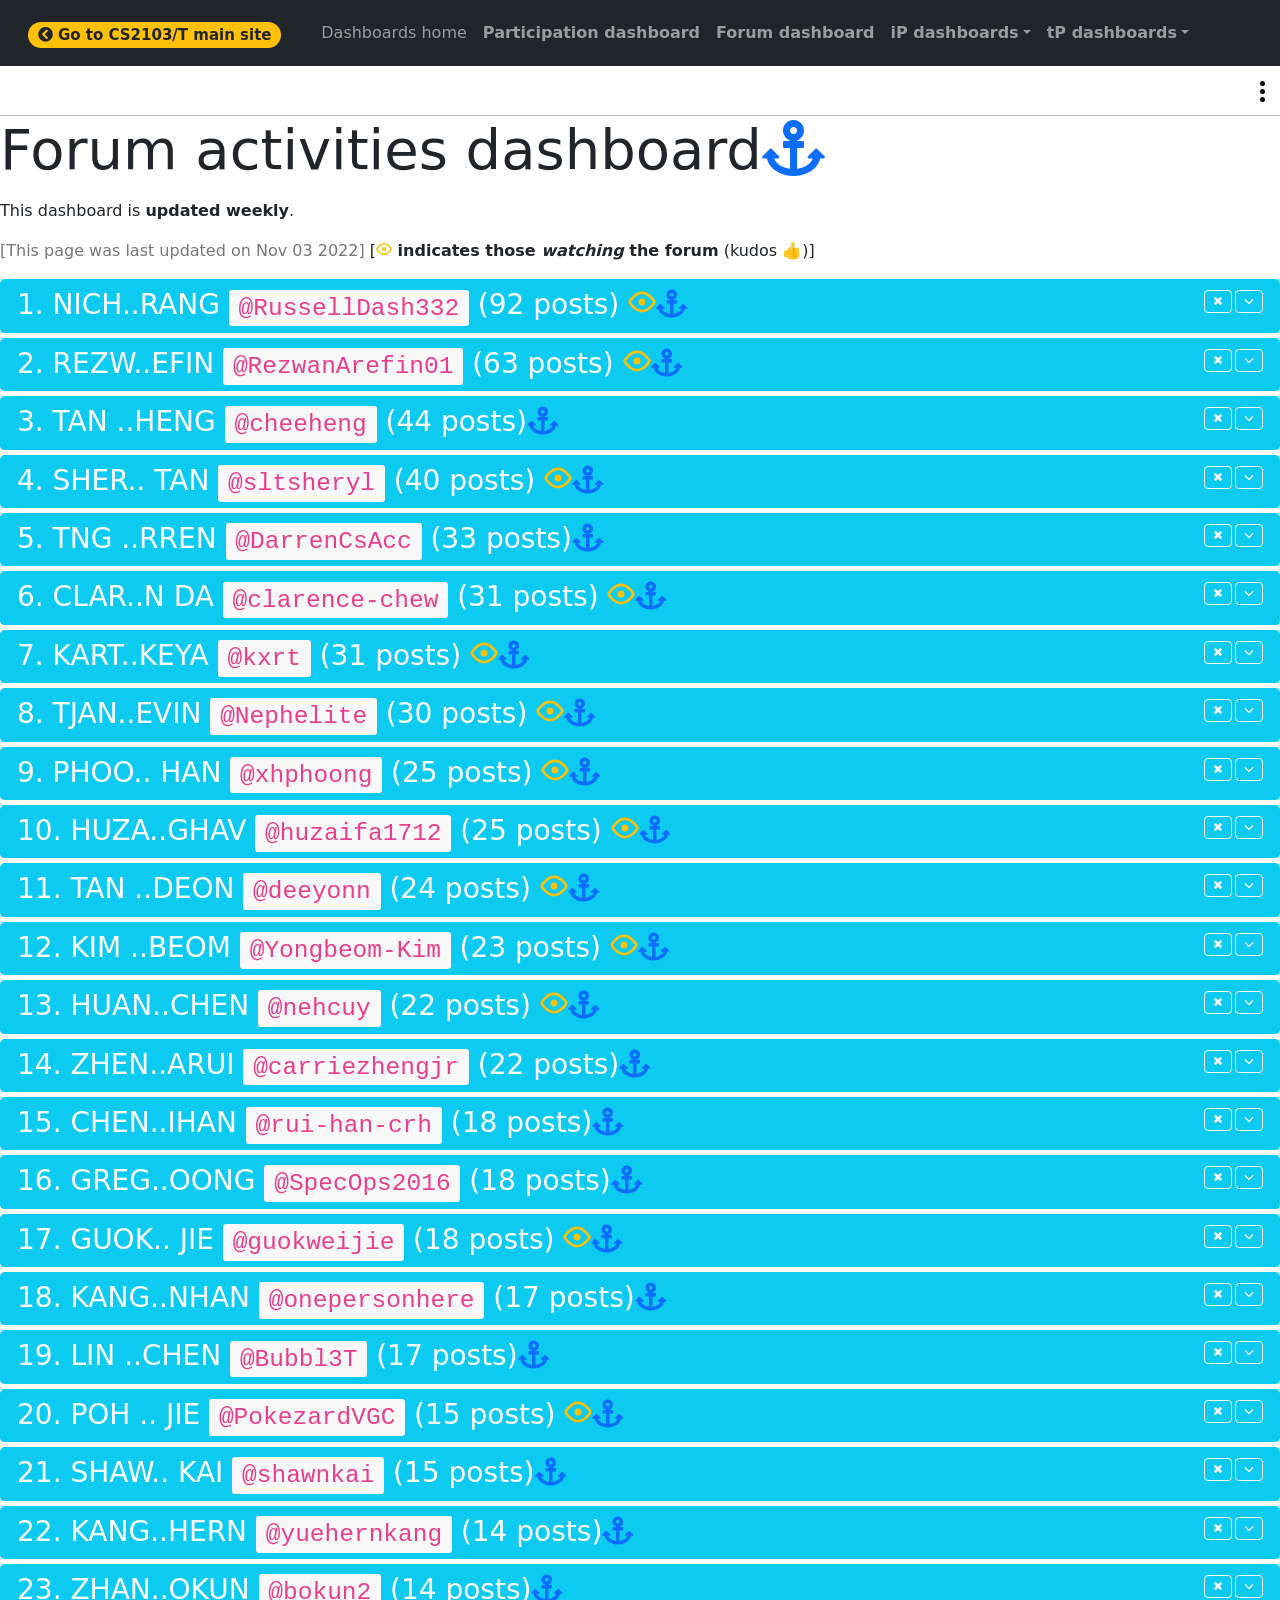
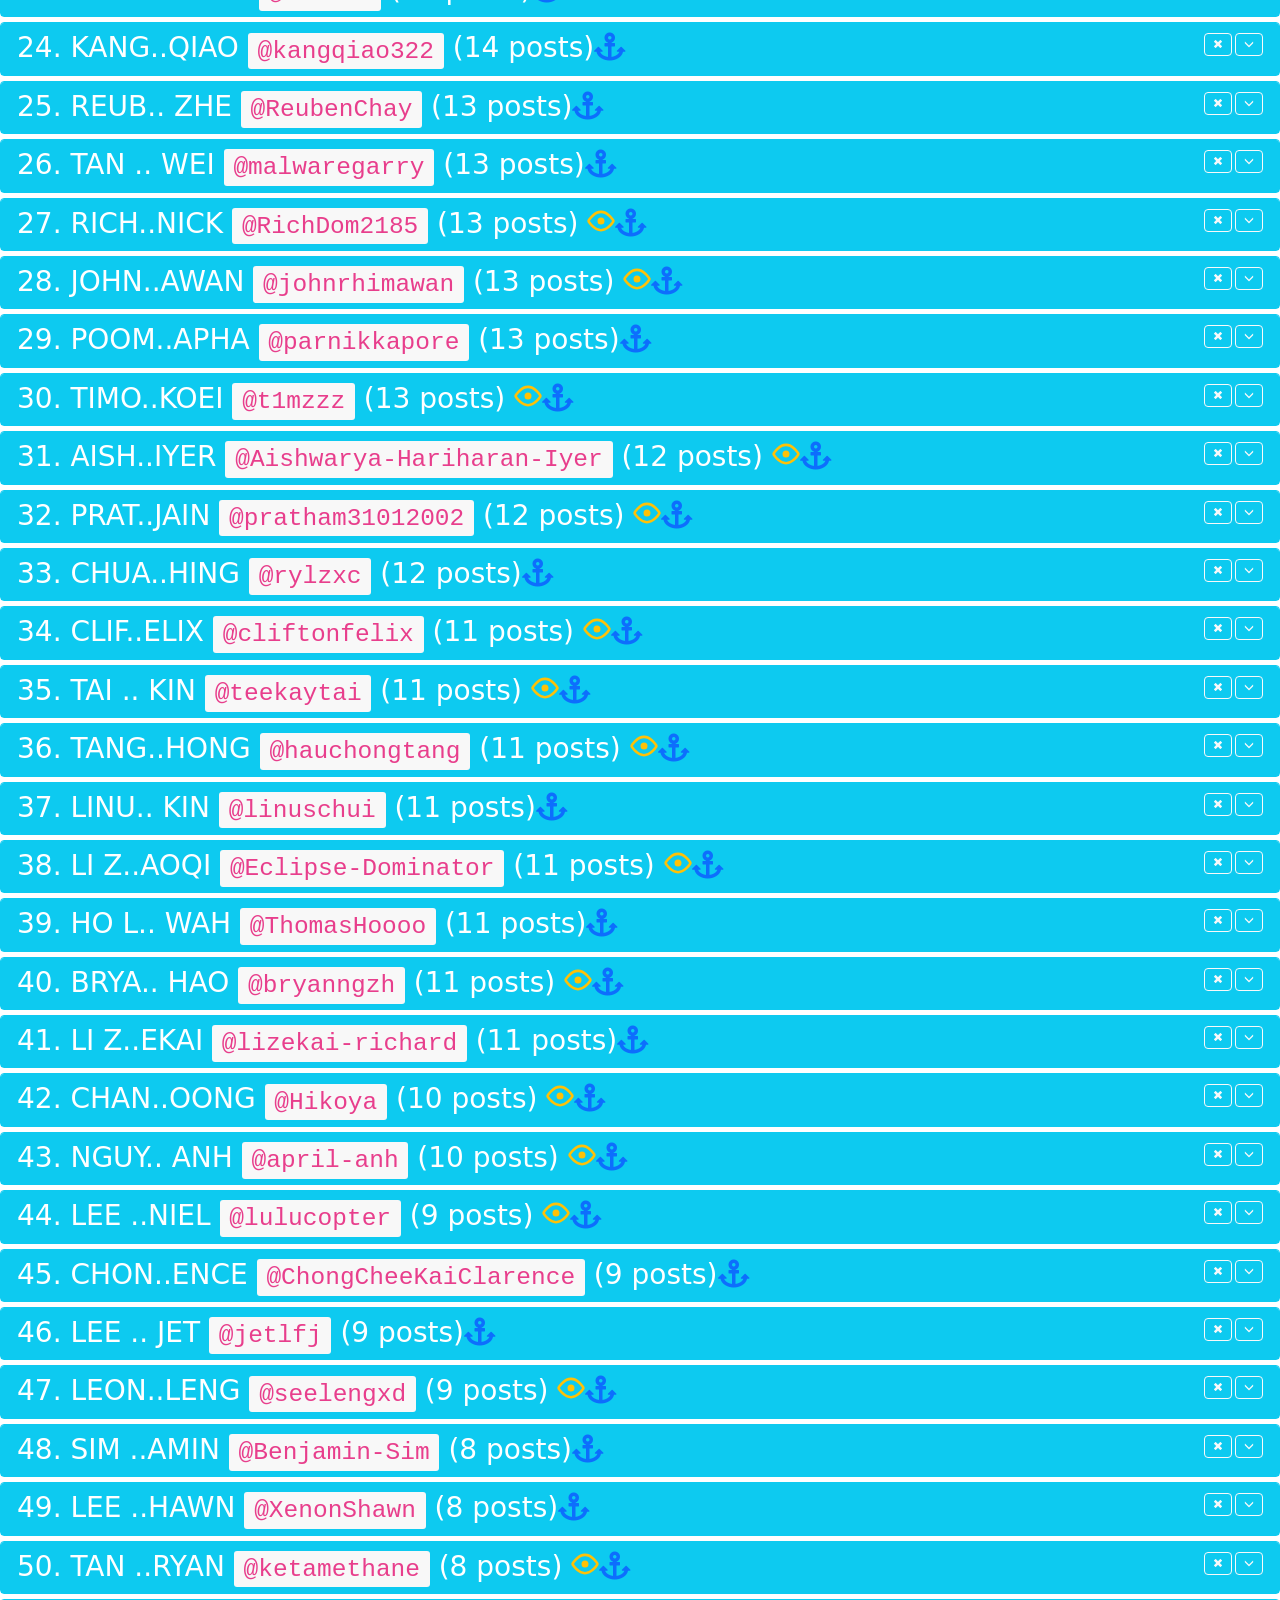
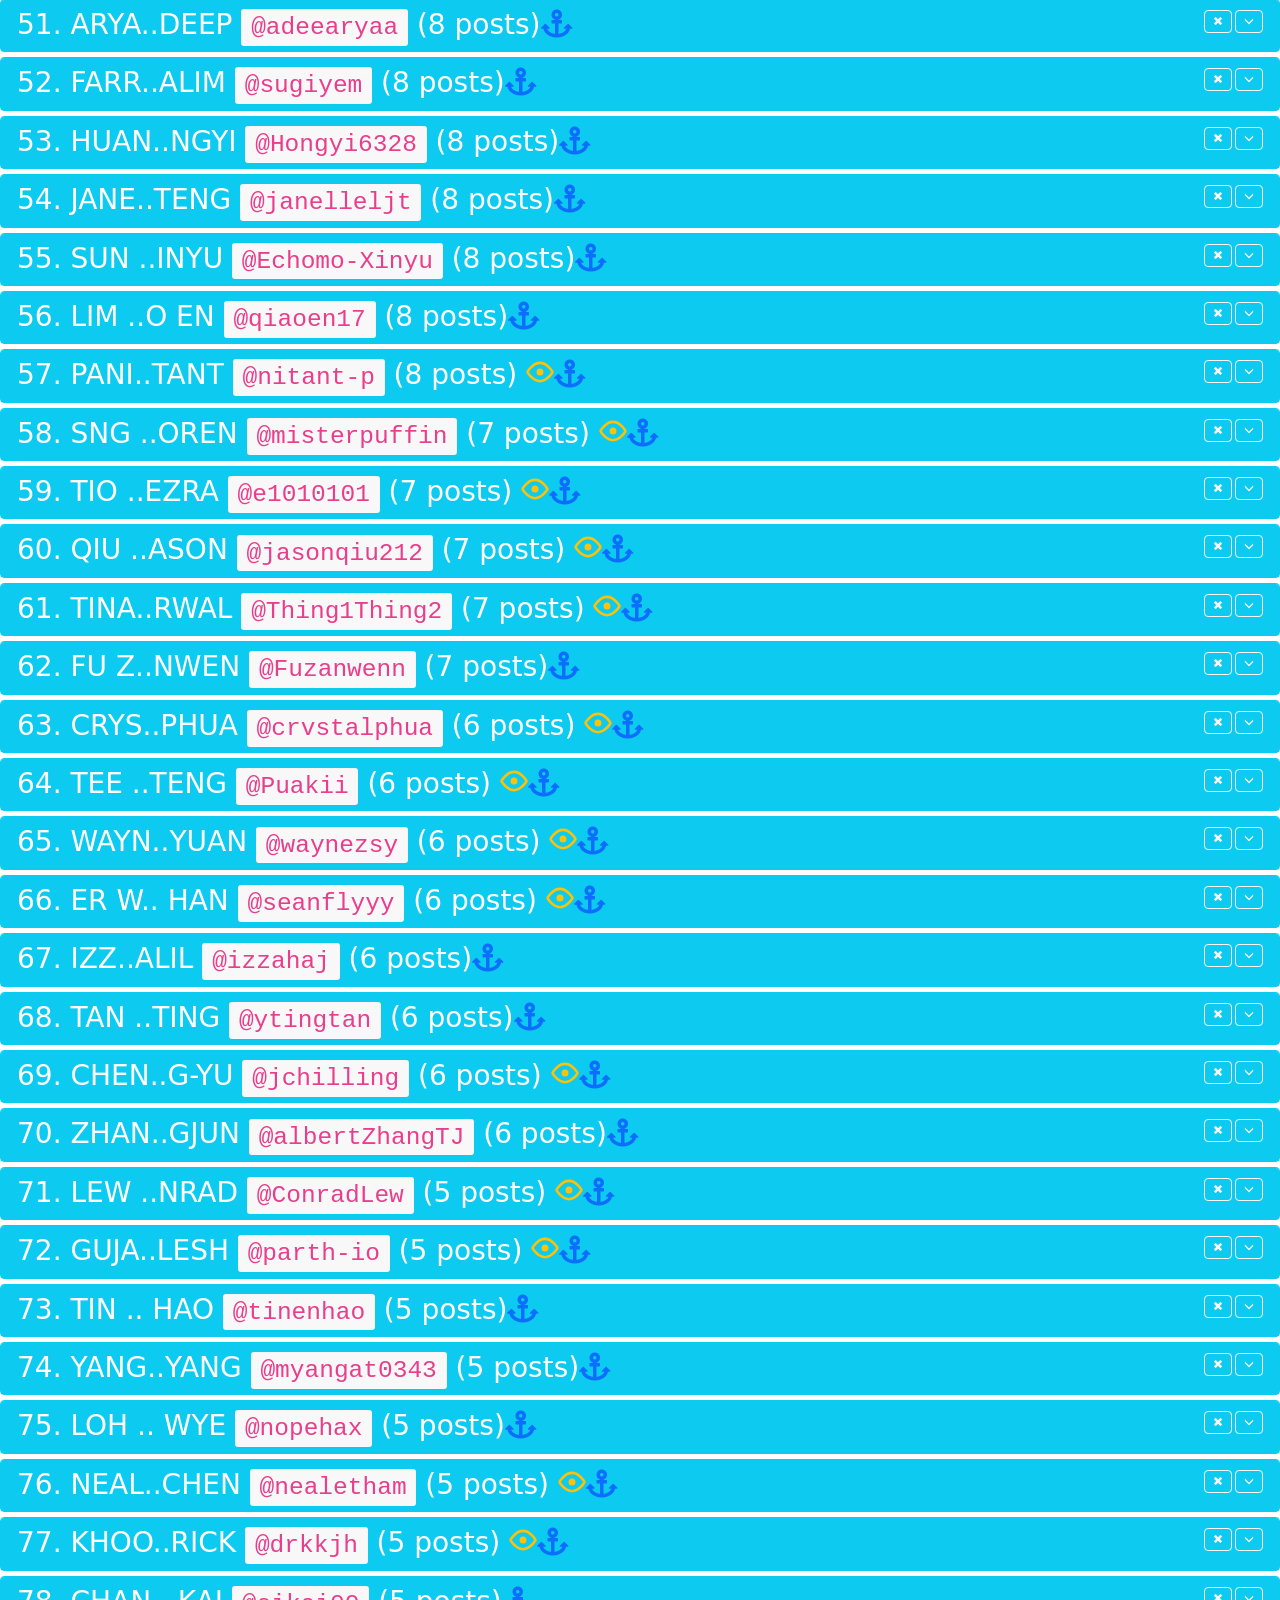
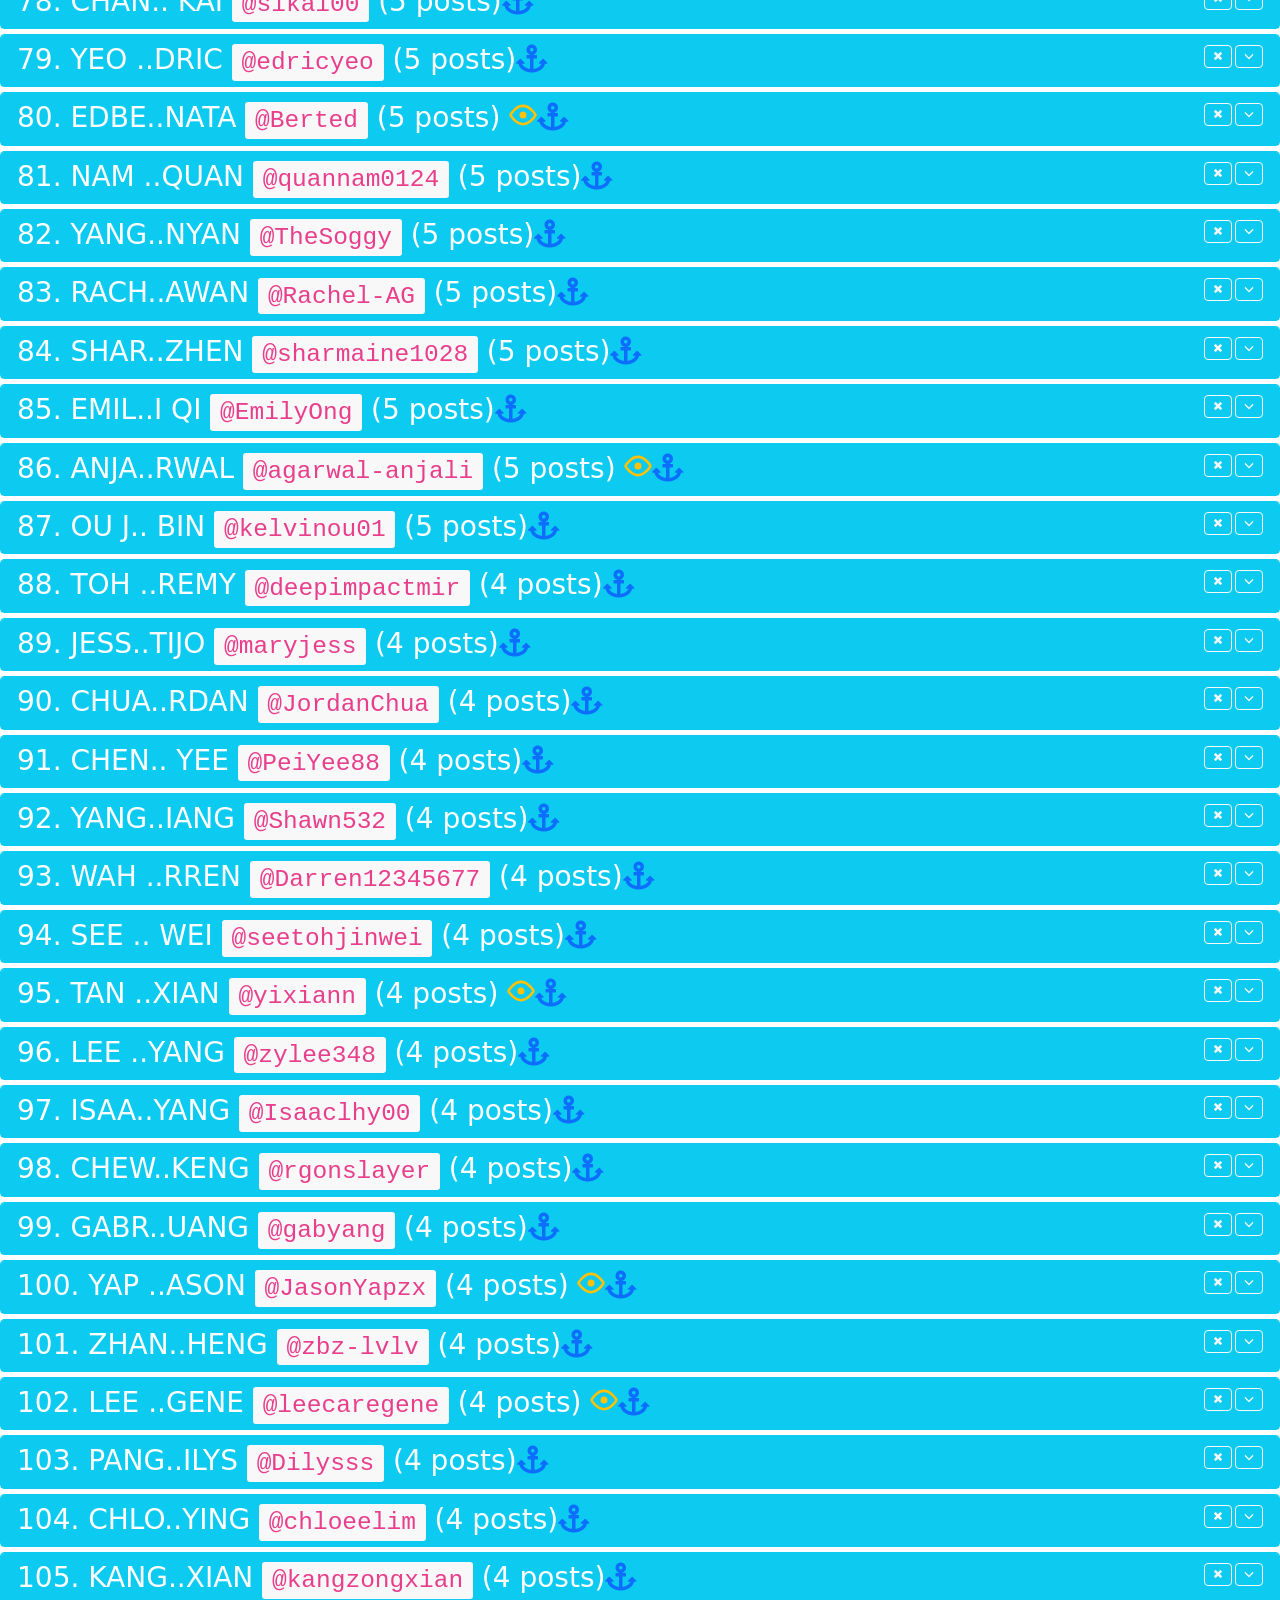
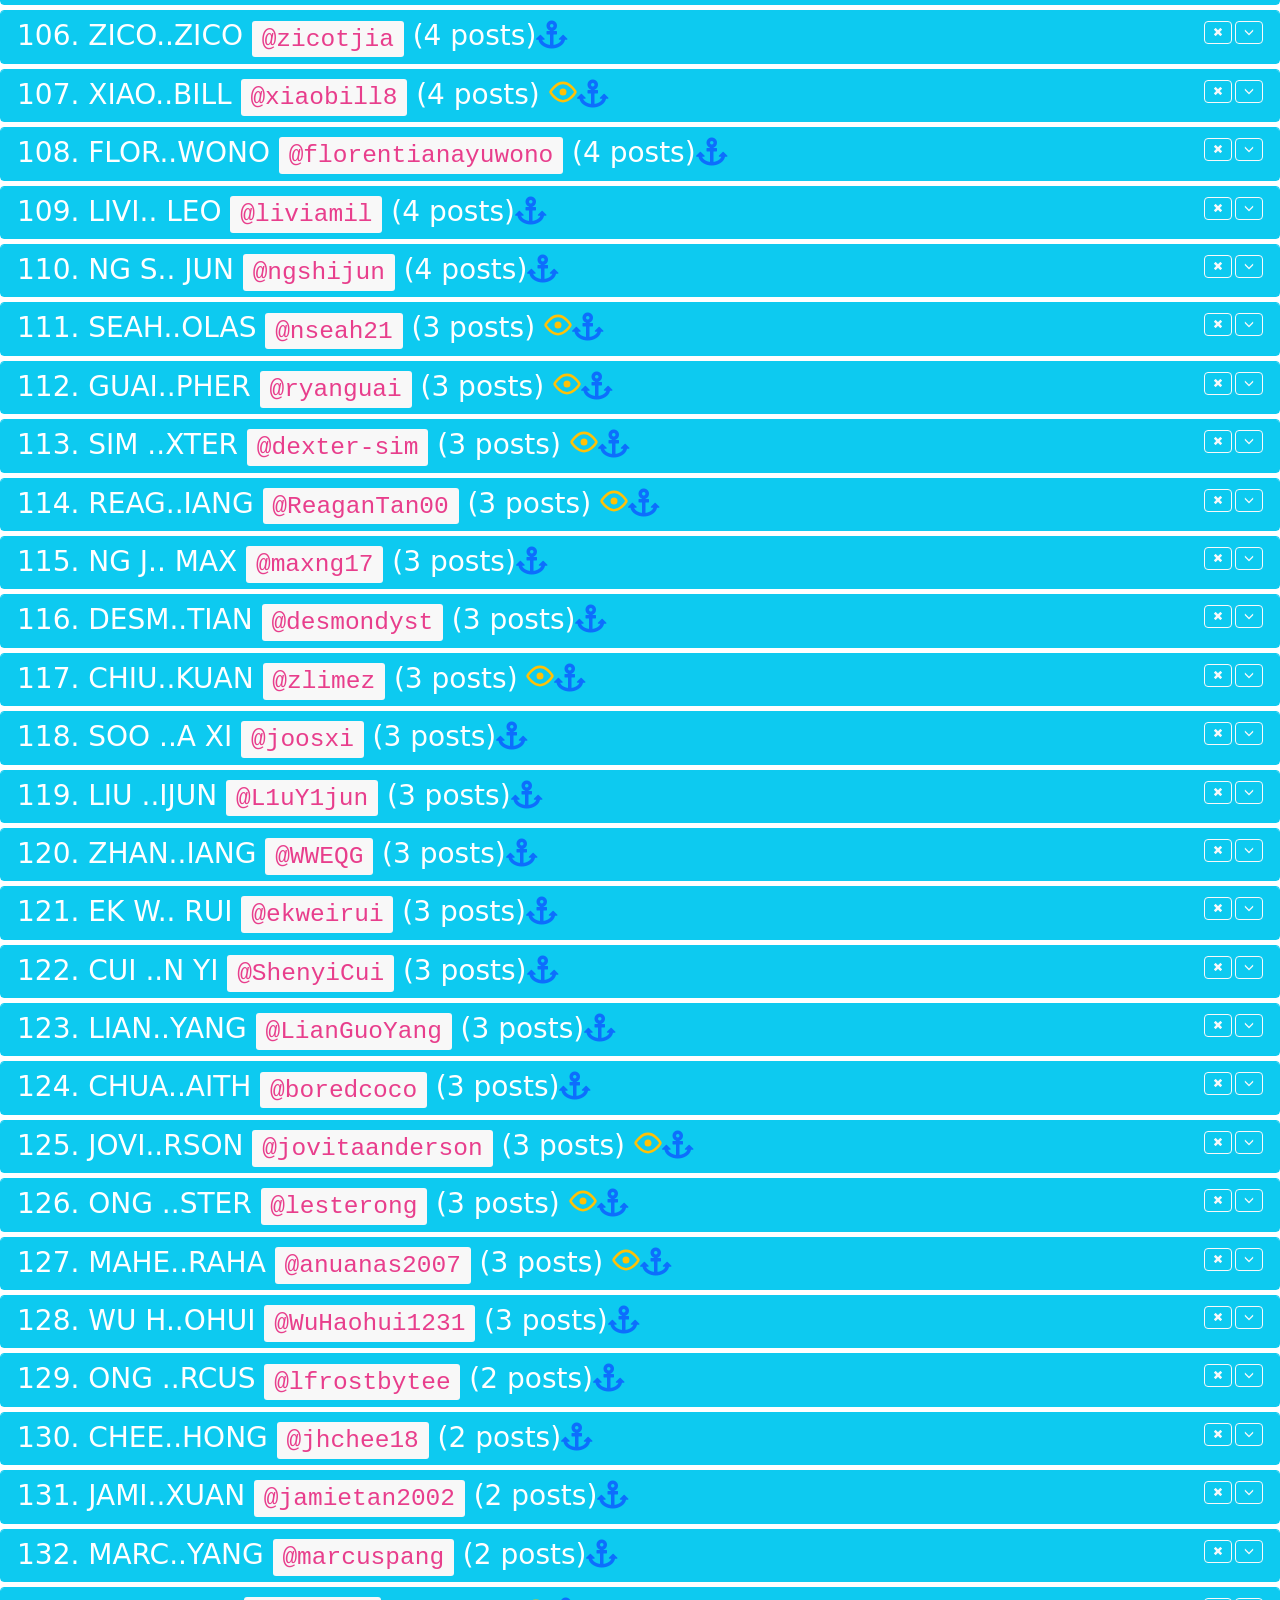
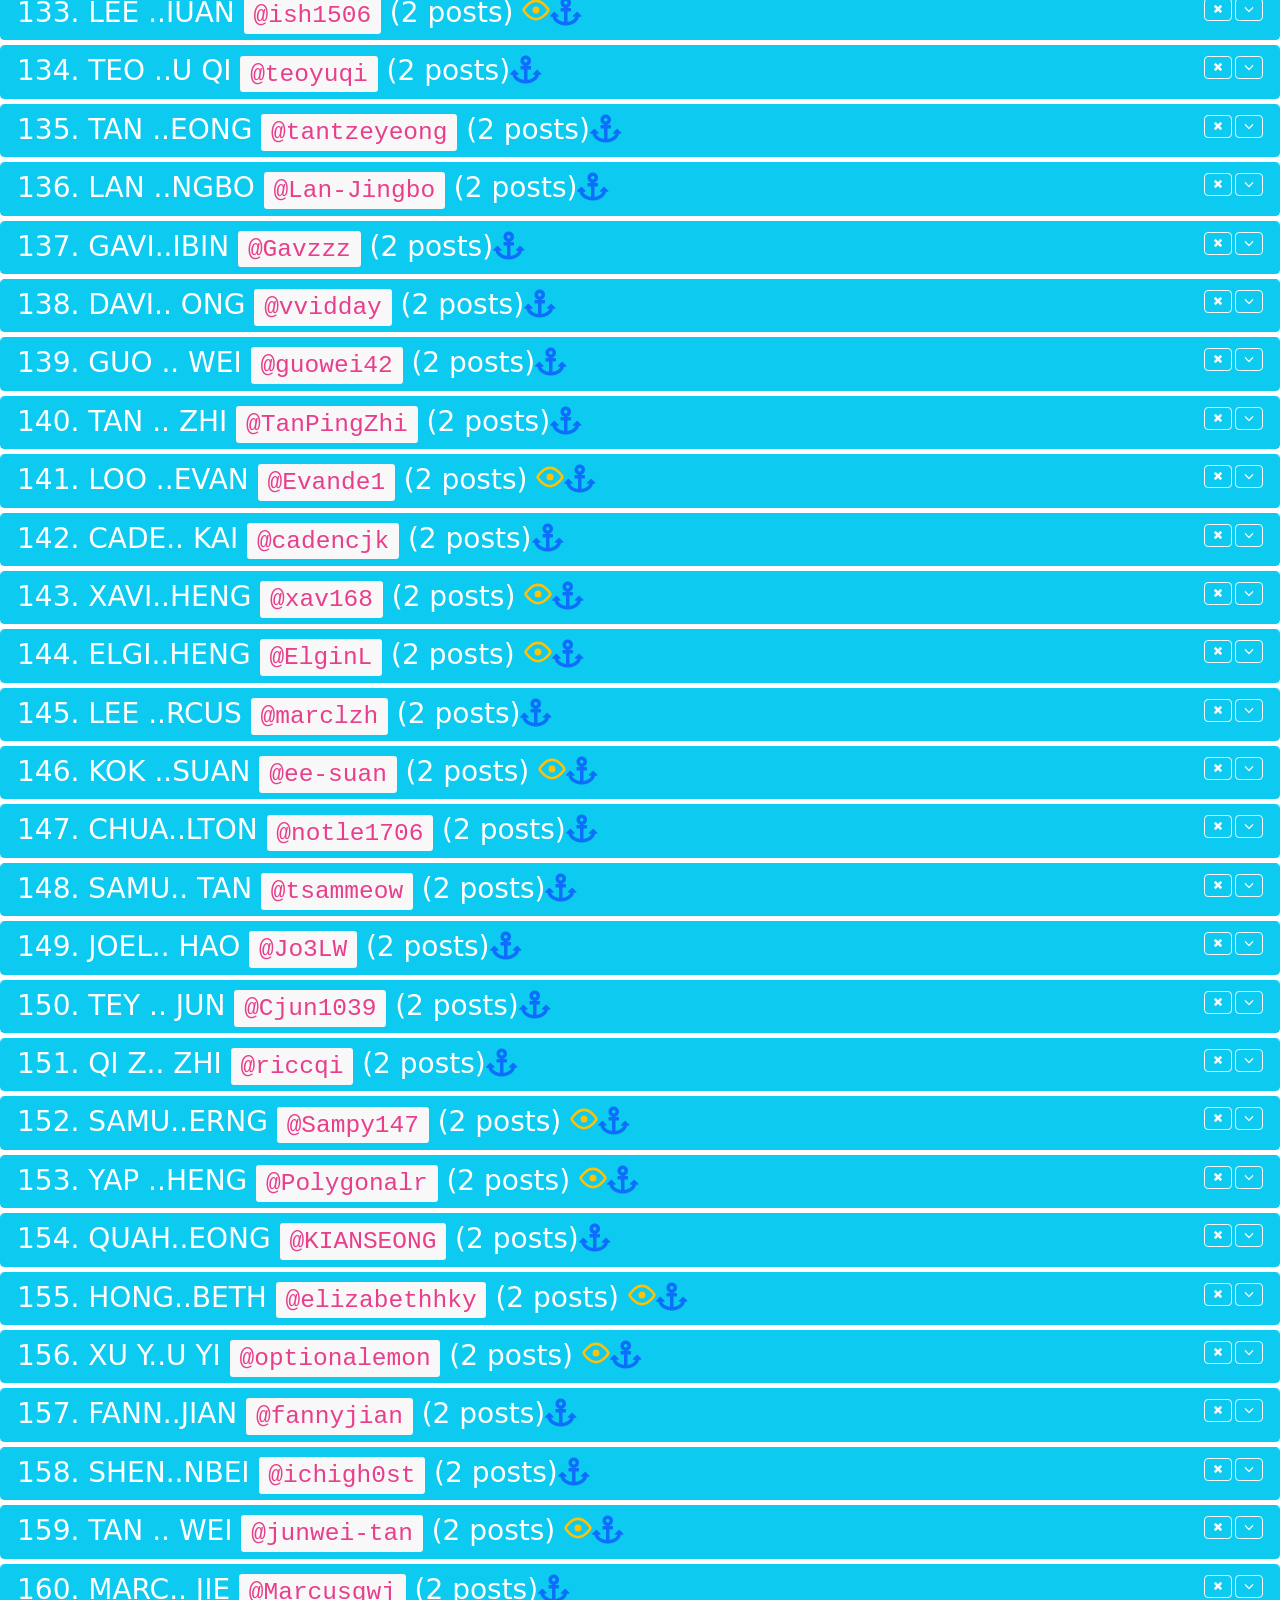
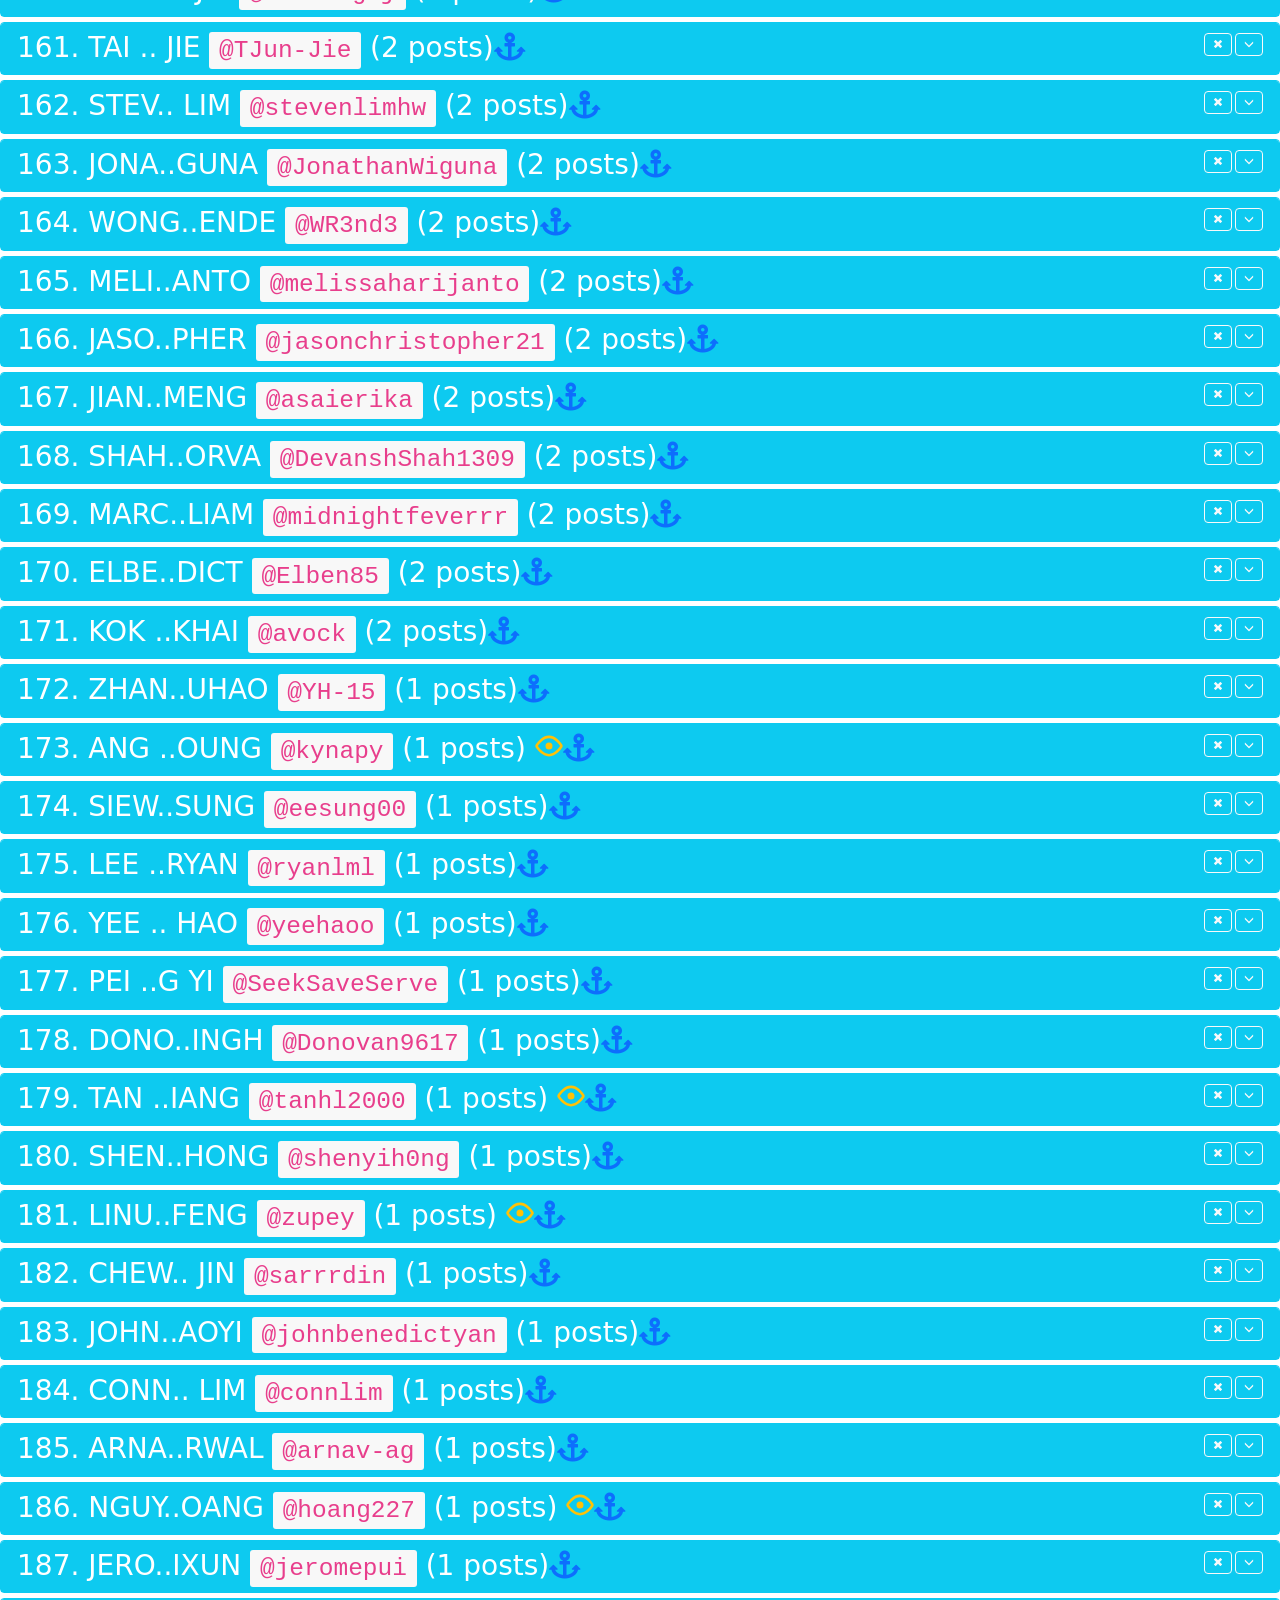
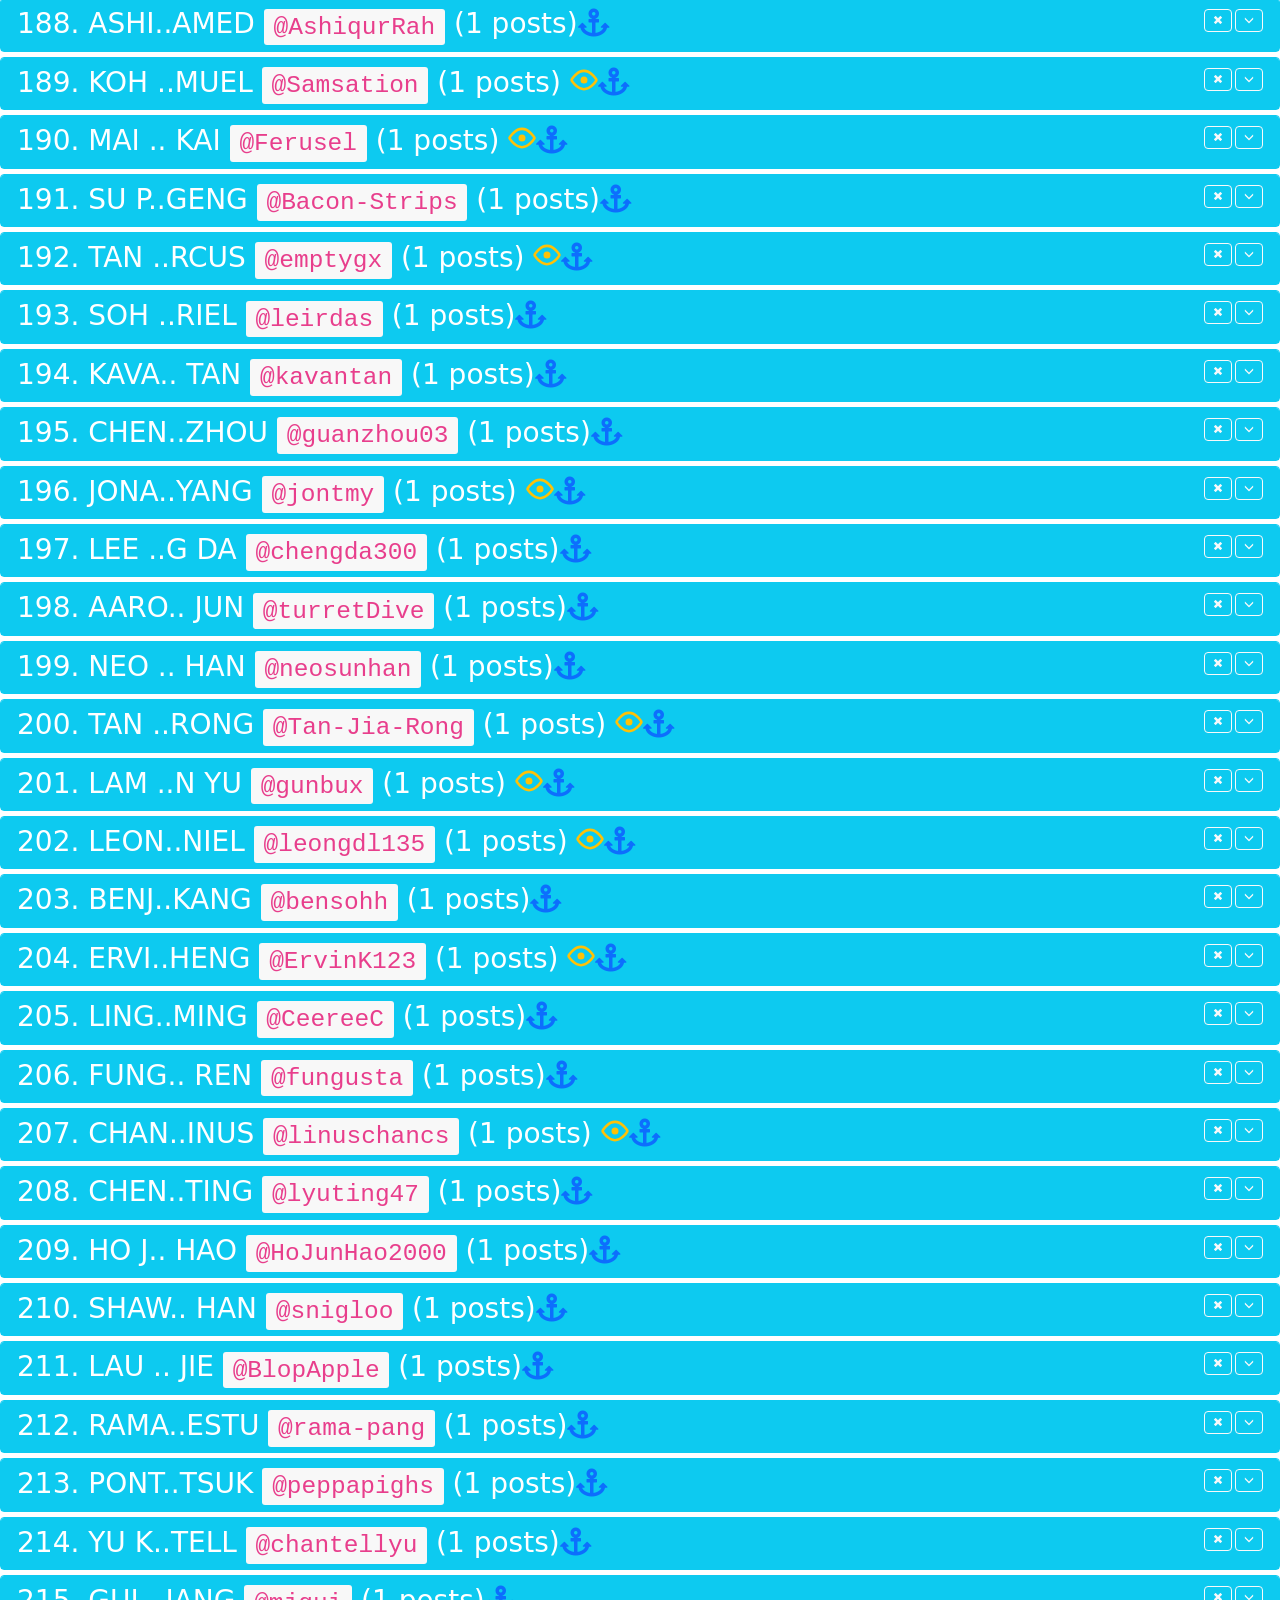
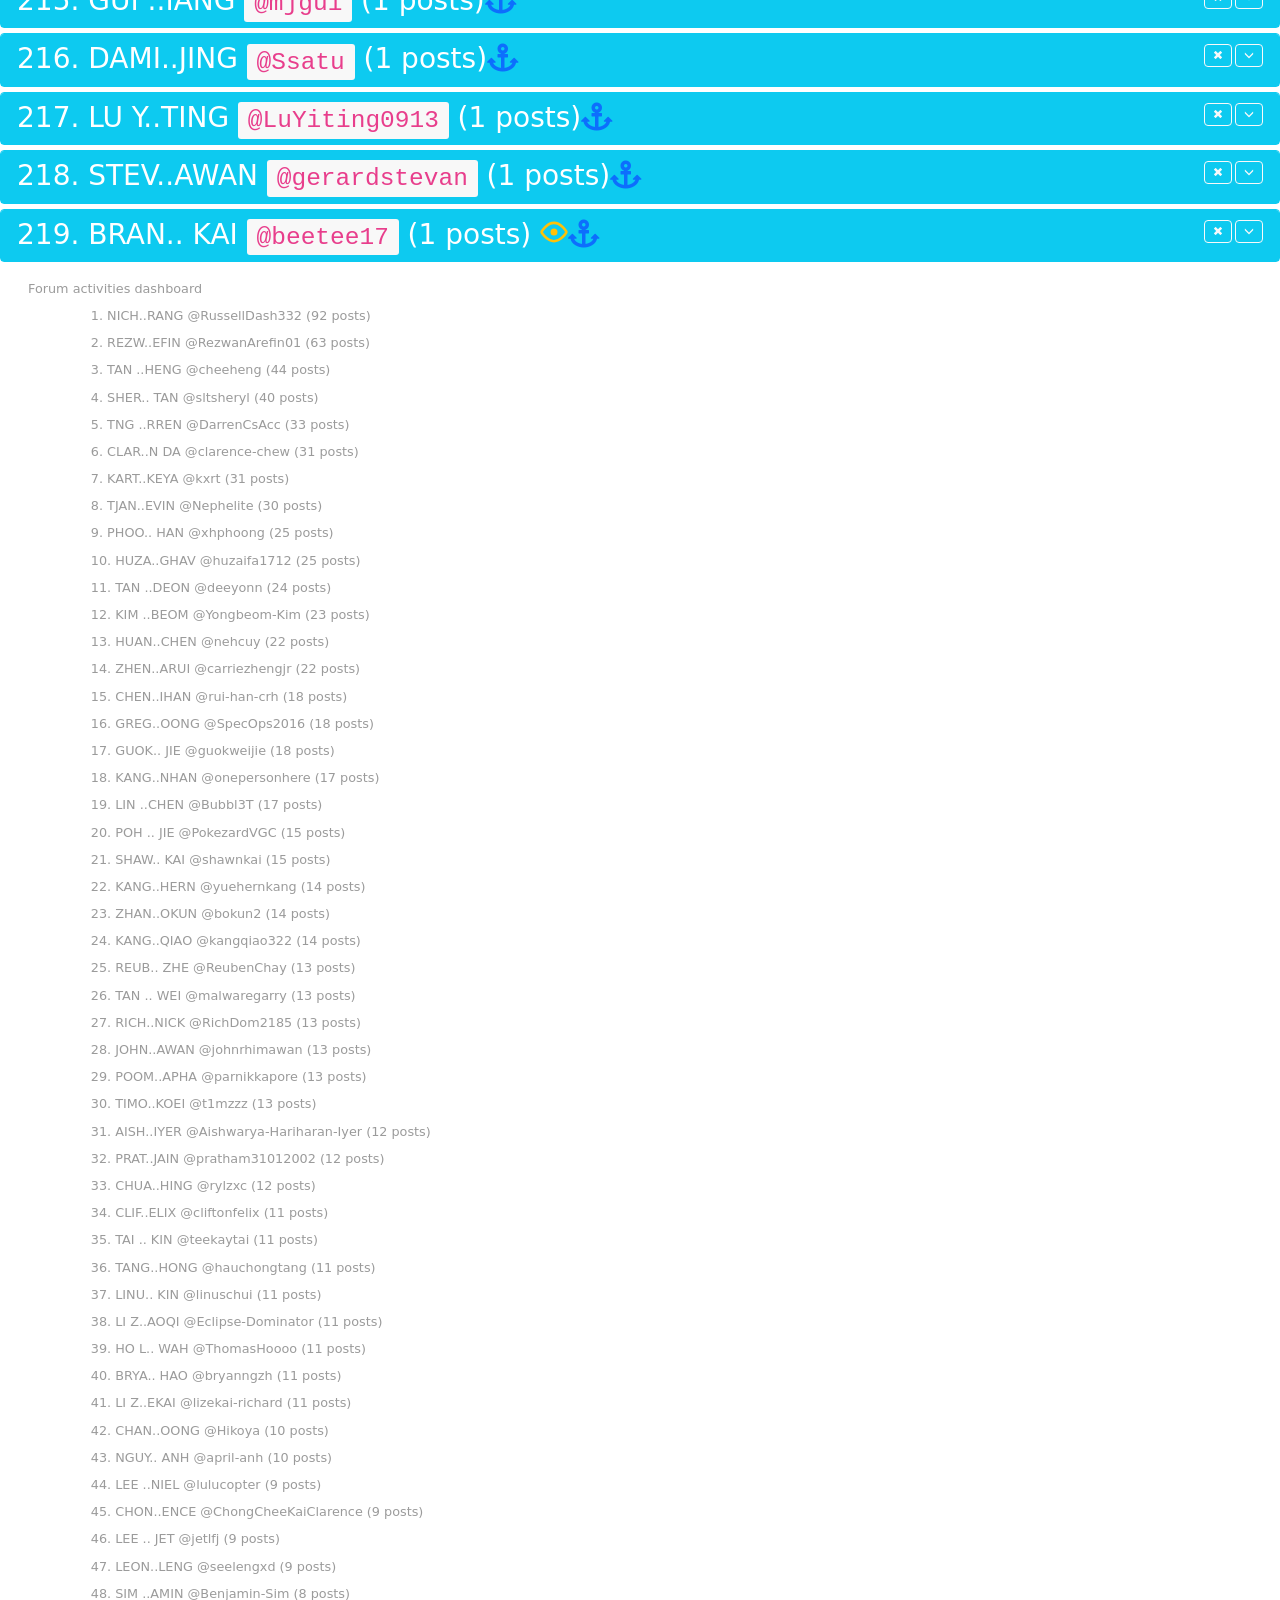
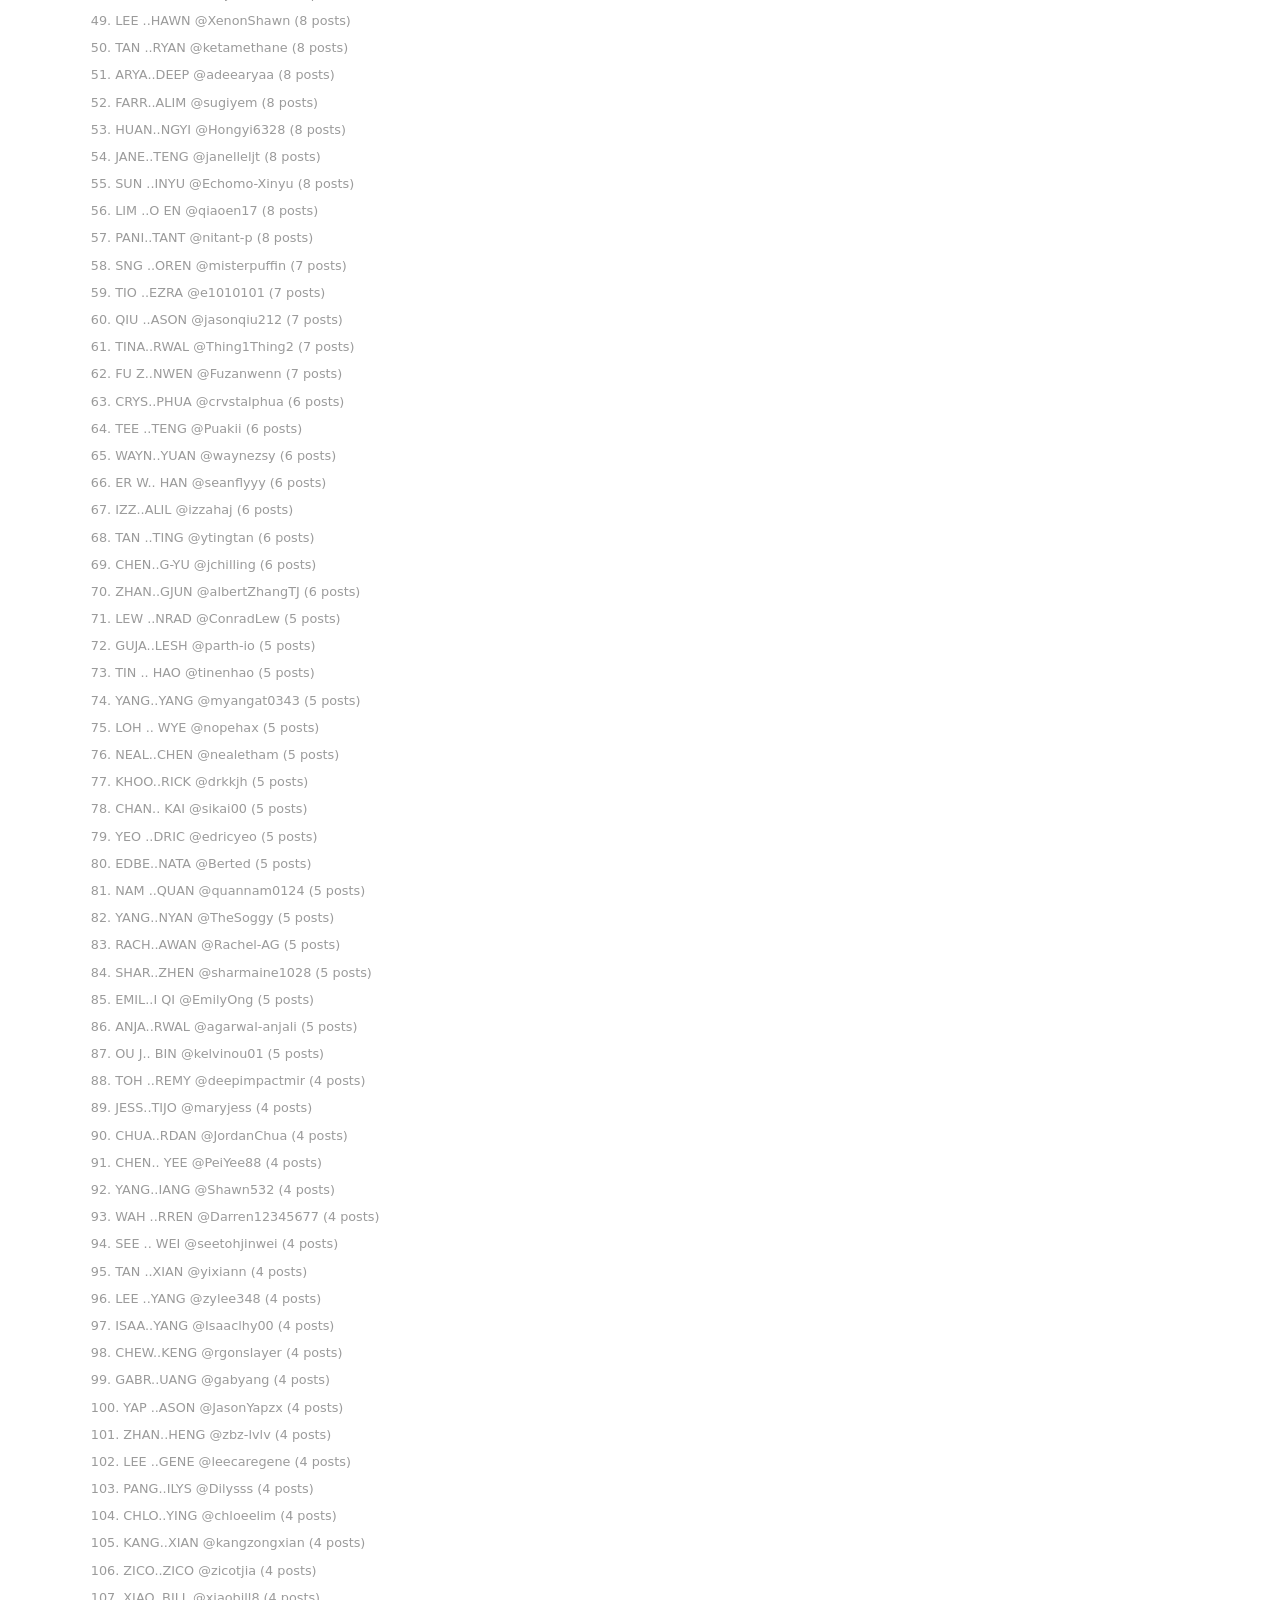
==== contents/forum-activities.html @ 2f0348f3 "Site Update. [skip ci]" ====
<!DOCTYPE html>
<html>
<head>
    <meta charset="utf-8">
    <meta http-equiv="X-UA-Compatible" content="IE=edge">
    <meta name="generator" content="MarkBind 4.0.2">
    <meta name="viewport" content="width=device-width, initial-scale=1">
    <title>CS2103 - Forum Activities Dashboard</title>
    <link rel="stylesheet" href="../markbind/css/bootstrap.min.css">
    <link rel="stylesheet" href="../markbind/fontawesome/css/all.min.css">
    <link rel="stylesheet" href="../markbind/glyphicons/css/bootstrap-glyphicons.min.css">
    <link rel="stylesheet" href="../markbind/css/octicons.css">
    <link rel="stylesheet" href="../markbind/material-icons/material-icons.css">
    <link rel="stylesheet" href="../markbind/css/codeblock-light.min.css"><link rel="stylesheet" href="../markbind/css/markbind.min.css"><script src="../markbind/js/polyfill.min.js"></script>
    <script src="../markbind/js/vue.min.js"></script>
    <script src="../markbind/js/markbind.min.js"></script>
    <script src="forum-activities.page-vue-render.js"></script>
    <script src="../markbind/js/jquery.min.js"></script><link rel="stylesheet" href="/dashboards/plugins/markbind-plugin-anchors/markbind-plugin-anchors.css"><link rel="stylesheet" href="/dashboards/plugins/markbind-plugin-tree/markbind-plugin-tree.css">
    
  <link rel="stylesheet" href="/dashboards/stylesheets/main.css">
<link rel="icon" href="/dashboards/favicon.ico"></head>
<script>
  const baseUrl = '/dashboards'
</script>
<body  data-bs-spy="scroll" data-bs-target="#mb-page-nav" data-bs-offset="100" >
<div id="app" data-server-rendered="true"><header fixed=""><div data-v-15113a2f><nav class="navbar navbar-expand-md d-print-none navbar-dark bg-dark" data-v-15113a2f><div class="container-fluid" data-v-15113a2f><div class="navbar-left" data-v-15113a2f><a href="https://nus-cs2103-ay2223s1.github.io/website" title="Home" class="navbar-brand" data-v-15113a2f><span class="badge rounded-pill bg-warning text-dark }}" data-v-15113a2f><span data-v-15113a2f><span aria-hidden="true" class="fas fa-chevron-circle-left" data-v-15113a2f></span></span> Go to CS2103/T main site</span></a></div> <div class="navbar-default" data-v-15113a2f><ul class="navbar-nav me-auto mt-2 mt-lg-0" data-v-15113a2f> <li data-v-15113a2f><a href="/dashboards/index.html" class="nav-link" data-v-15113a2f><span data-v-15113a2f>Dashboards home</span></a></li> <li tags="m--cs2103 m--cs2113 m--tic2002 m--tic4001 m--tic4002" data-v-15113a2f><a href="/dashboards/contents/participation.html" class="nav-link" data-v-15113a2f><span data-v-15113a2f><strong data-v-15113a2f>Participation dashboard</strong></span></a></li> <li tags="m--cs2103 m--cs2113 m--tic4002" data-v-15113a2f><a href="/dashboards/contents/forum-activities.html" class="nav-link" data-v-15113a2f><span data-v-15113a2f><strong data-v-15113a2f>Forum dashboard</strong></span></a></li> <li tags="m--cs2103 m--cs2113 m--tic4001 m--tic4002" class="nav-link dropdown" data-v-2e98b3f0><a role="button" data-bs-toggle="dropdown" class="dropdown-toggle" data-v-2e98b3f0><strong data-v-2e98b3f0>iP dashboards</strong></a> <ul class="dropdown-menu" data-v-2e98b3f0> <li data-v-2e98b3f0><a href="/dashboards/contents/ip-progress.html" class="dropdown-item" data-v-2e98b3f0><span data-v-2e98b3f0><span aria-hidden="true" class="fas fa-tasks" data-v-2e98b3f0></span> iP progress</span></a></li> <li data-v-2e98b3f0><a href="/dashboards/contents/ip-comments.html" class="dropdown-item" data-v-2e98b3f0><span data-v-2e98b3f0><svg version="1.1" width="16" height="16" viewBox="0 0 16 16" aria-hidden="true" class="octicon octicon-comment" data-v-2e98b3f0><path fill-rule="evenodd" d="M2.75 2.5a.25.25 0 00-.25.25v7.5c0 .138.112.25.25.25h2a.75.75 0 01.75.75v2.19l2.72-2.72a.75.75 0 01.53-.22h4.5a.25.25 0 00.25-.25v-7.5a.25.25 0 00-.25-.25H2.75zM1 2.75C1 1.784 1.784 1 2.75 1h10.5c.966 0 1.75.784 1.75 1.75v7.5A1.75 1.75 0 0113.25 12H9.06l-2.573 2.573A1.457 1.457 0 014 13.543V12H2.75A1.75 1.75 0 011 10.25v-7.5z" data-v-2e98b3f0></path></svg> iP comments</span></a></li> <li data-v-2e98b3f0><a href="https://nus-cs2103-ay2223s1.github.io/ip-dashboard/?search=&amp;sort=groupTitle&amp;sortWithin=title&amp;timeframe=commit&amp;mergegroup=&amp;groupSelect=groupByRepos&amp;breakdown=true&amp;checkedFileTypes=java~md~fxml~sh~bat~gradle~txt" target="_blank" class="dropdown-item" data-v-2e98b3f0><span data-v-2e98b3f0><span aria-hidden="true" class="fas fa-chart-area" data-v-2e98b3f0></span> iP Code</span></a></li></ul></li> <li tags="m--cs2103 m--cs2113 m--tic4001 m--tic4002" class="nav-link dropdown" data-v-2e98b3f0><a role="button" data-bs-toggle="dropdown" class="dropdown-toggle" data-v-2e98b3f0><strong data-v-2e98b3f0>tP dashboards</strong></a> <ul class="dropdown-menu" data-v-2e98b3f0> <li data-v-2e98b3f0><a href="/dashboards/contents/tp-progress.html" class="dropdown-item" data-v-2e98b3f0><span data-v-2e98b3f0><span aria-hidden="true" class="fas fa-tasks" data-v-2e98b3f0></span> tP progress</span></a></li> <li data-v-2e98b3f0><a href="/dashboards/contents/tp-comments.html" class="dropdown-item" data-v-2e98b3f0><span data-v-2e98b3f0>tP comments</span></a></li> <li data-v-2e98b3f0><a href="https://nus-cs2103-ay2223s1.github.io/tp-dashboard/?search=&amp;sort=groupTitle&amp;sortWithin=title&amp;timeframe=commit&amp;mergegroup=&amp;groupSelect=groupByRepos&amp;breakdown=true&amp;checkedFileTypes=docs~functional-code~test-code~other" target="_blank" class="dropdown-item" data-v-2e98b3f0><span data-v-2e98b3f0><span aria-hidden="true" class="fas fa-chart-area" data-v-2e98b3f0></span> tP Code</span></a></li></ul></li></ul></div> <!----></div></nav> <div class="lower-navbar-container" style="display:none;" data-v-15113a2f><!----> <!----></div></div></header> <div id="flex-body"><div id="content-wrapper" class="fixed-header-padding"><h1 id="forum-activities-dashboard" class="display-4"><span id="forum-activities-dashboard" class="anchor"></span>Forum activities dashboard<a href="#forum-activities-dashboard" onclick="event.stopPropagation()" class="fa fa-anchor"></a></h1> <p>This dashboard is <strong>updated weekly</strong>.</p> <div><p><span class="dimmed">[This page was last updated on Nov 03 2022]</span> [<strong><span class="text-warning"><svg version="1.1" width="16" height="16" viewBox="0 0 16 16" aria-hidden="true" class="octicon octicon-eye"><path fill-rule="evenodd" d="M1.679 7.932c.412-.621 1.242-1.75 2.366-2.717C5.175 4.242 6.527 3.5 8 3.5c1.473 0 2.824.742 3.955 1.715 1.124.967 1.954 2.096 2.366 2.717a.119.119 0 010 .136c-.412.621-1.242 1.75-2.366 2.717C10.825 11.758 9.473 12.5 8 12.5c-1.473 0-2.824-.742-3.955-1.715C2.92 9.818 2.09 8.69 1.679 8.068a.119.119 0 010-.136zM8 2c-1.981 0-3.67.992-4.933 2.078C1.797 5.169.88 6.423.43 7.1a1.619 1.619 0 000 1.798c.45.678 1.367 1.932 2.637 3.024C4.329 13.008 6.019 14 8 14c1.981 0 3.67-.992 4.933-2.078 1.27-1.091 2.187-2.345 2.637-3.023a1.619 1.619 0 000-1.798c-.45-.678-1.367-1.932-2.637-3.023C11.671 2.992 9.981 2 8 2zm0 8a2 2 0 100-4 2 2 0 000 4z"></path></svg></span> indicates those <em>watching</em> the forum</strong> (kudos 👍)]</p> <div collapsed="" class="card-container" data-v-5681bde8><span id="1-nich-rang-russelldash332-92-posts" class="anchor" data-v-5681bde8></span> <div class="card expandable-card border-info" data-v-5681bde8><div class="card-header header-toggle bg-info border-info" data-v-5681bde8><div class="caret-wrapper" data-v-5681bde8><!----></div> <div class="header-wrapper card-title bg-info text-white" data-v-5681bde8><h3 id="1-nich-rang-russelldash332-92-posts" data-v-5681bde8><span id="1-nich-rang-russelldash332-92-posts" class="anchor" data-v-5681bde8></span>1. NICH..RANG <code class="hljs inline no-lang" data-v-5681bde8>@RussellDash332</code> (92 posts) <span class="text-warning" data-v-5681bde8><svg version="1.1" width="16" height="16" viewBox="0 0 16 16" aria-hidden="true" class="octicon octicon-eye" data-v-5681bde8><path fill-rule="evenodd" d="M1.679 7.932c.412-.621 1.242-1.75 2.366-2.717C5.175 4.242 6.527 3.5 8 3.5c1.473 0 2.824.742 3.955 1.715 1.124.967 1.954 2.096 2.366 2.717a.119.119 0 010 .136c-.412.621-1.242 1.75-2.366 2.717C10.825 11.758 9.473 12.5 8 12.5c-1.473 0-2.824-.742-3.955-1.715C2.92 9.818 2.09 8.69 1.679 8.068a.119.119 0 010-.136zM8 2c-1.981 0-3.67.992-4.933 2.078C1.797 5.169.88 6.423.43 7.1a1.619 1.619 0 000 1.798c.45.678 1.367 1.932 2.637 3.024C4.329 13.008 6.019 14 8 14c1.981 0 3.67-.992 4.933-2.078 1.27-1.091 2.187-2.345 2.637-3.023a1.619 1.619 0 000-1.798c-.45-.678-1.367-1.932-2.637-3.023C11.671 2.992 9.981 2 8 2zm0 8a2 2 0 100-4 2 2 0 000 4z" data-v-5681bde8></path></svg></span><a href="#1-nich-rang-russelldash332-92-posts" onclick="event.stopPropagation()" class="fa fa-anchor" data-v-5681bde8></a></h3></div> <div class="button-wrapper" data-v-5681bde8><button type="button" class="collapse-button btn btn-outline-light" data-v-5681bde8><span aria-hidden="true" class="collapse-icon glyphicon glyphicon-menu-down"></span></button> <button type="button" class="close-button btn btn-outline-light" data-v-5681bde8><span aria-hidden="true" class="glyphicon glyphicon-remove" data-v-5681bde8></span></button> <button type="button" class="popup-button btn btn-outline-light" style="display:none;" data-v-5681bde8><span aria-hidden="true" class="glyphicon glyphicon-new-window" data-v-5681bde8></span></button></div></div> <div class="card-collapse" data-v-5681bde8><!----> <hr style="display:none;" data-v-5681bde8></div> <!----></div></div> <div collapsed="" class="card-container" data-v-5681bde8><span id="2-rezw-efin-rezwanarefin01-63-posts" class="anchor" data-v-5681bde8></span> <div class="card expandable-card border-info" data-v-5681bde8><div class="card-header header-toggle bg-info border-info" data-v-5681bde8><div class="caret-wrapper" data-v-5681bde8><!----></div> <div class="header-wrapper card-title bg-info text-white" data-v-5681bde8><h3 id="2-rezw-efin-rezwanarefin01-63-posts" data-v-5681bde8><span id="2-rezw-efin-rezwanarefin01-63-posts" class="anchor" data-v-5681bde8></span>2. REZW..EFIN <code class="hljs inline no-lang" data-v-5681bde8>@RezwanArefin01</code> (63 posts) <span class="text-warning" data-v-5681bde8><svg version="1.1" width="16" height="16" viewBox="0 0 16 16" aria-hidden="true" class="octicon octicon-eye" data-v-5681bde8><path fill-rule="evenodd" d="M1.679 7.932c.412-.621 1.242-1.75 2.366-2.717C5.175 4.242 6.527 3.5 8 3.5c1.473 0 2.824.742 3.955 1.715 1.124.967 1.954 2.096 2.366 2.717a.119.119 0 010 .136c-.412.621-1.242 1.75-2.366 2.717C10.825 11.758 9.473 12.5 8 12.5c-1.473 0-2.824-.742-3.955-1.715C2.92 9.818 2.09 8.69 1.679 8.068a.119.119 0 010-.136zM8 2c-1.981 0-3.67.992-4.933 2.078C1.797 5.169.88 6.423.43 7.1a1.619 1.619 0 000 1.798c.45.678 1.367 1.932 2.637 3.024C4.329 13.008 6.019 14 8 14c1.981 0 3.67-.992 4.933-2.078 1.27-1.091 2.187-2.345 2.637-3.023a1.619 1.619 0 000-1.798c-.45-.678-1.367-1.932-2.637-3.023C11.671 2.992 9.981 2 8 2zm0 8a2 2 0 100-4 2 2 0 000 4z" data-v-5681bde8></path></svg></span><a href="#2-rezw-efin-rezwanarefin01-63-posts" onclick="event.stopPropagation()" class="fa fa-anchor" data-v-5681bde8></a></h3></div> <div class="button-wrapper" data-v-5681bde8><button type="button" class="collapse-button btn btn-outline-light" data-v-5681bde8><span aria-hidden="true" class="collapse-icon glyphicon glyphicon-menu-down"></span></button> <button type="button" class="close-button btn btn-outline-light" data-v-5681bde8><span aria-hidden="true" class="glyphicon glyphicon-remove" data-v-5681bde8></span></button> <button type="button" class="popup-button btn btn-outline-light" style="display:none;" data-v-5681bde8><span aria-hidden="true" class="glyphicon glyphicon-new-window" data-v-5681bde8></span></button></div></div> <div class="card-collapse" data-v-5681bde8><!----> <hr style="display:none;" data-v-5681bde8></div> <!----></div></div> <div collapsed="" class="card-container" data-v-5681bde8><span id="3-tan-heng-cheeheng-44-posts" class="anchor" data-v-5681bde8></span> <div class="card expandable-card border-info" data-v-5681bde8><div class="card-header header-toggle bg-info border-info" data-v-5681bde8><div class="caret-wrapper" data-v-5681bde8><!----></div> <div class="header-wrapper card-title bg-info text-white" data-v-5681bde8><h3 id="3-tan-heng-cheeheng-44-posts" data-v-5681bde8><span id="3-tan-heng-cheeheng-44-posts" class="anchor" data-v-5681bde8></span>3. TAN ..HENG <code class="hljs inline no-lang" data-v-5681bde8>@cheeheng</code> (44 posts)<a href="#3-tan-heng-cheeheng-44-posts" onclick="event.stopPropagation()" class="fa fa-anchor" data-v-5681bde8></a></h3></div> <div class="button-wrapper" data-v-5681bde8><button type="button" class="collapse-button btn btn-outline-light" data-v-5681bde8><span aria-hidden="true" class="collapse-icon glyphicon glyphicon-menu-down"></span></button> <button type="button" class="close-button btn btn-outline-light" data-v-5681bde8><span aria-hidden="true" class="glyphicon glyphicon-remove" data-v-5681bde8></span></button> <button type="button" class="popup-button btn btn-outline-light" style="display:none;" data-v-5681bde8><span aria-hidden="true" class="glyphicon glyphicon-new-window" data-v-5681bde8></span></button></div></div> <div class="card-collapse" data-v-5681bde8><!----> <hr style="display:none;" data-v-5681bde8></div> <!----></div></div> <div collapsed="" class="card-container" data-v-5681bde8><span id="4-sher-tan-sltsheryl-40-posts" class="anchor" data-v-5681bde8></span> <div class="card expandable-card border-info" data-v-5681bde8><div class="card-header header-toggle bg-info border-info" data-v-5681bde8><div class="caret-wrapper" data-v-5681bde8><!----></div> <div class="header-wrapper card-title bg-info text-white" data-v-5681bde8><h3 id="4-sher-tan-sltsheryl-40-posts" data-v-5681bde8><span id="4-sher-tan-sltsheryl-40-posts" class="anchor" data-v-5681bde8></span>4. SHER.. TAN <code class="hljs inline no-lang" data-v-5681bde8>@sltsheryl</code> (40 posts) <span class="text-warning" data-v-5681bde8><svg version="1.1" width="16" height="16" viewBox="0 0 16 16" aria-hidden="true" class="octicon octicon-eye" data-v-5681bde8><path fill-rule="evenodd" d="M1.679 7.932c.412-.621 1.242-1.75 2.366-2.717C5.175 4.242 6.527 3.5 8 3.5c1.473 0 2.824.742 3.955 1.715 1.124.967 1.954 2.096 2.366 2.717a.119.119 0 010 .136c-.412.621-1.242 1.75-2.366 2.717C10.825 11.758 9.473 12.5 8 12.5c-1.473 0-2.824-.742-3.955-1.715C2.92 9.818 2.09 8.69 1.679 8.068a.119.119 0 010-.136zM8 2c-1.981 0-3.67.992-4.933 2.078C1.797 5.169.88 6.423.43 7.1a1.619 1.619 0 000 1.798c.45.678 1.367 1.932 2.637 3.024C4.329 13.008 6.019 14 8 14c1.981 0 3.67-.992 4.933-2.078 1.27-1.091 2.187-2.345 2.637-3.023a1.619 1.619 0 000-1.798c-.45-.678-1.367-1.932-2.637-3.023C11.671 2.992 9.981 2 8 2zm0 8a2 2 0 100-4 2 2 0 000 4z" data-v-5681bde8></path></svg></span><a href="#4-sher-tan-sltsheryl-40-posts" onclick="event.stopPropagation()" class="fa fa-anchor" data-v-5681bde8></a></h3></div> <div class="button-wrapper" data-v-5681bde8><button type="button" class="collapse-button btn btn-outline-light" data-v-5681bde8><span aria-hidden="true" class="collapse-icon glyphicon glyphicon-menu-down"></span></button> <button type="button" class="close-button btn btn-outline-light" data-v-5681bde8><span aria-hidden="true" class="glyphicon glyphicon-remove" data-v-5681bde8></span></button> <button type="button" class="popup-button btn btn-outline-light" style="display:none;" data-v-5681bde8><span aria-hidden="true" class="glyphicon glyphicon-new-window" data-v-5681bde8></span></button></div></div> <div class="card-collapse" data-v-5681bde8><!----> <hr style="display:none;" data-v-5681bde8></div> <!----></div></div> <div collapsed="" class="card-container" data-v-5681bde8><span id="5-tng-rren-darrencsacc-33-posts" class="anchor" data-v-5681bde8></span> <div class="card expandable-card border-info" data-v-5681bde8><div class="card-header header-toggle bg-info border-info" data-v-5681bde8><div class="caret-wrapper" data-v-5681bde8><!----></div> <div class="header-wrapper card-title bg-info text-white" data-v-5681bde8><h3 id="5-tng-rren-darrencsacc-33-posts" data-v-5681bde8><span id="5-tng-rren-darrencsacc-33-posts" class="anchor" data-v-5681bde8></span>5. TNG ..RREN <code class="hljs inline no-lang" data-v-5681bde8>@DarrenCsAcc</code> (33 posts)<a href="#5-tng-rren-darrencsacc-33-posts" onclick="event.stopPropagation()" class="fa fa-anchor" data-v-5681bde8></a></h3></div> <div class="button-wrapper" data-v-5681bde8><button type="button" class="collapse-button btn btn-outline-light" data-v-5681bde8><span aria-hidden="true" class="collapse-icon glyphicon glyphicon-menu-down"></span></button> <button type="button" class="close-button btn btn-outline-light" data-v-5681bde8><span aria-hidden="true" class="glyphicon glyphicon-remove" data-v-5681bde8></span></button> <button type="button" class="popup-button btn btn-outline-light" style="display:none;" data-v-5681bde8><span aria-hidden="true" class="glyphicon glyphicon-new-window" data-v-5681bde8></span></button></div></div> <div class="card-collapse" data-v-5681bde8><!----> <hr style="display:none;" data-v-5681bde8></div> <!----></div></div> <div collapsed="" class="card-container" data-v-5681bde8><span id="6-clar-n-da-clarence-chew-31-posts" class="anchor" data-v-5681bde8></span> <div class="card expandable-card border-info" data-v-5681bde8><div class="card-header header-toggle bg-info border-info" data-v-5681bde8><div class="caret-wrapper" data-v-5681bde8><!----></div> <div class="header-wrapper card-title bg-info text-white" data-v-5681bde8><h3 id="6-clar-n-da-clarence-chew-31-posts" data-v-5681bde8><span id="6-clar-n-da-clarence-chew-31-posts" class="anchor" data-v-5681bde8></span>6. CLAR..N DA <code class="hljs inline no-lang" data-v-5681bde8>@clarence-chew</code> (31 posts) <span class="text-warning" data-v-5681bde8><svg version="1.1" width="16" height="16" viewBox="0 0 16 16" aria-hidden="true" class="octicon octicon-eye" data-v-5681bde8><path fill-rule="evenodd" d="M1.679 7.932c.412-.621 1.242-1.75 2.366-2.717C5.175 4.242 6.527 3.5 8 3.5c1.473 0 2.824.742 3.955 1.715 1.124.967 1.954 2.096 2.366 2.717a.119.119 0 010 .136c-.412.621-1.242 1.75-2.366 2.717C10.825 11.758 9.473 12.5 8 12.5c-1.473 0-2.824-.742-3.955-1.715C2.92 9.818 2.09 8.69 1.679 8.068a.119.119 0 010-.136zM8 2c-1.981 0-3.67.992-4.933 2.078C1.797 5.169.88 6.423.43 7.1a1.619 1.619 0 000 1.798c.45.678 1.367 1.932 2.637 3.024C4.329 13.008 6.019 14 8 14c1.981 0 3.67-.992 4.933-2.078 1.27-1.091 2.187-2.345 2.637-3.023a1.619 1.619 0 000-1.798c-.45-.678-1.367-1.932-2.637-3.023C11.671 2.992 9.981 2 8 2zm0 8a2 2 0 100-4 2 2 0 000 4z" data-v-5681bde8></path></svg></span><a href="#6-clar-n-da-clarence-chew-31-posts" onclick="event.stopPropagation()" class="fa fa-anchor" data-v-5681bde8></a></h3></div> <div class="button-wrapper" data-v-5681bde8><button type="button" class="collapse-button btn btn-outline-light" data-v-5681bde8><span aria-hidden="true" class="collapse-icon glyphicon glyphicon-menu-down"></span></button> <button type="button" class="close-button btn btn-outline-light" data-v-5681bde8><span aria-hidden="true" class="glyphicon glyphicon-remove" data-v-5681bde8></span></button> <button type="button" class="popup-button btn btn-outline-light" style="display:none;" data-v-5681bde8><span aria-hidden="true" class="glyphicon glyphicon-new-window" data-v-5681bde8></span></button></div></div> <div class="card-collapse" data-v-5681bde8><!----> <hr style="display:none;" data-v-5681bde8></div> <!----></div></div> <div collapsed="" class="card-container" data-v-5681bde8><span id="7-kart-keya-kxrt-31-posts" class="anchor" data-v-5681bde8></span> <div class="card expandable-card border-info" data-v-5681bde8><div class="card-header header-toggle bg-info border-info" data-v-5681bde8><div class="caret-wrapper" data-v-5681bde8><!----></div> <div class="header-wrapper card-title bg-info text-white" data-v-5681bde8><h3 id="7-kart-keya-kxrt-31-posts" data-v-5681bde8><span id="7-kart-keya-kxrt-31-posts" class="anchor" data-v-5681bde8></span>7. KART..KEYA <code class="hljs inline no-lang" data-v-5681bde8>@kxrt</code> (31 posts) <span class="text-warning" data-v-5681bde8><svg version="1.1" width="16" height="16" viewBox="0 0 16 16" aria-hidden="true" class="octicon octicon-eye" data-v-5681bde8><path fill-rule="evenodd" d="M1.679 7.932c.412-.621 1.242-1.75 2.366-2.717C5.175 4.242 6.527 3.5 8 3.5c1.473 0 2.824.742 3.955 1.715 1.124.967 1.954 2.096 2.366 2.717a.119.119 0 010 .136c-.412.621-1.242 1.75-2.366 2.717C10.825 11.758 9.473 12.5 8 12.5c-1.473 0-2.824-.742-3.955-1.715C2.92 9.818 2.09 8.69 1.679 8.068a.119.119 0 010-.136zM8 2c-1.981 0-3.67.992-4.933 2.078C1.797 5.169.88 6.423.43 7.1a1.619 1.619 0 000 1.798c.45.678 1.367 1.932 2.637 3.024C4.329 13.008 6.019 14 8 14c1.981 0 3.67-.992 4.933-2.078 1.27-1.091 2.187-2.345 2.637-3.023a1.619 1.619 0 000-1.798c-.45-.678-1.367-1.932-2.637-3.023C11.671 2.992 9.981 2 8 2zm0 8a2 2 0 100-4 2 2 0 000 4z" data-v-5681bde8></path></svg></span><a href="#7-kart-keya-kxrt-31-posts" onclick="event.stopPropagation()" class="fa fa-anchor" data-v-5681bde8></a></h3></div> <div class="button-wrapper" data-v-5681bde8><button type="button" class="collapse-button btn btn-outline-light" data-v-5681bde8><span aria-hidden="true" class="collapse-icon glyphicon glyphicon-menu-down"></span></button> <button type="button" class="close-button btn btn-outline-light" data-v-5681bde8><span aria-hidden="true" class="glyphicon glyphicon-remove" data-v-5681bde8></span></button> <button type="button" class="popup-button btn btn-outline-light" style="display:none;" data-v-5681bde8><span aria-hidden="true" class="glyphicon glyphicon-new-window" data-v-5681bde8></span></button></div></div> <div class="card-collapse" data-v-5681bde8><!----> <hr style="display:none;" data-v-5681bde8></div> <!----></div></div> <div collapsed="" class="card-container" data-v-5681bde8><span id="8-tjan-evin-nephelite-30-posts" class="anchor" data-v-5681bde8></span> <div class="card expandable-card border-info" data-v-5681bde8><div class="card-header header-toggle bg-info border-info" data-v-5681bde8><div class="caret-wrapper" data-v-5681bde8><!----></div> <div class="header-wrapper card-title bg-info text-white" data-v-5681bde8><h3 id="8-tjan-evin-nephelite-30-posts" data-v-5681bde8><span id="8-tjan-evin-nephelite-30-posts" class="anchor" data-v-5681bde8></span>8. TJAN..EVIN <code class="hljs inline no-lang" data-v-5681bde8>@Nephelite</code> (30 posts) <span class="text-warning" data-v-5681bde8><svg version="1.1" width="16" height="16" viewBox="0 0 16 16" aria-hidden="true" class="octicon octicon-eye" data-v-5681bde8><path fill-rule="evenodd" d="M1.679 7.932c.412-.621 1.242-1.75 2.366-2.717C5.175 4.242 6.527 3.5 8 3.5c1.473 0 2.824.742 3.955 1.715 1.124.967 1.954 2.096 2.366 2.717a.119.119 0 010 .136c-.412.621-1.242 1.75-2.366 2.717C10.825 11.758 9.473 12.5 8 12.5c-1.473 0-2.824-.742-3.955-1.715C2.92 9.818 2.09 8.69 1.679 8.068a.119.119 0 010-.136zM8 2c-1.981 0-3.67.992-4.933 2.078C1.797 5.169.88 6.423.43 7.1a1.619 1.619 0 000 1.798c.45.678 1.367 1.932 2.637 3.024C4.329 13.008 6.019 14 8 14c1.981 0 3.67-.992 4.933-2.078 1.27-1.091 2.187-2.345 2.637-3.023a1.619 1.619 0 000-1.798c-.45-.678-1.367-1.932-2.637-3.023C11.671 2.992 9.981 2 8 2zm0 8a2 2 0 100-4 2 2 0 000 4z" data-v-5681bde8></path></svg></span><a href="#8-tjan-evin-nephelite-30-posts" onclick="event.stopPropagation()" class="fa fa-anchor" data-v-5681bde8></a></h3></div> <div class="button-wrapper" data-v-5681bde8><button type="button" class="collapse-button btn btn-outline-light" data-v-5681bde8><span aria-hidden="true" class="collapse-icon glyphicon glyphicon-menu-down"></span></button> <button type="button" class="close-button btn btn-outline-light" data-v-5681bde8><span aria-hidden="true" class="glyphicon glyphicon-remove" data-v-5681bde8></span></button> <button type="button" class="popup-button btn btn-outline-light" style="display:none;" data-v-5681bde8><span aria-hidden="true" class="glyphicon glyphicon-new-window" data-v-5681bde8></span></button></div></div> <div class="card-collapse" data-v-5681bde8><!----> <hr style="display:none;" data-v-5681bde8></div> <!----></div></div> <div collapsed="" class="card-container" data-v-5681bde8><span id="9-phoo-han-xhphoong-25-posts" class="anchor" data-v-5681bde8></span> <div class="card expandable-card border-info" data-v-5681bde8><div class="card-header header-toggle bg-info border-info" data-v-5681bde8><div class="caret-wrapper" data-v-5681bde8><!----></div> <div class="header-wrapper card-title bg-info text-white" data-v-5681bde8><h3 id="9-phoo-han-xhphoong-25-posts" data-v-5681bde8><span id="9-phoo-han-xhphoong-25-posts" class="anchor" data-v-5681bde8></span>9. PHOO.. HAN <code class="hljs inline no-lang" data-v-5681bde8>@xhphoong</code> (25 posts) <span class="text-warning" data-v-5681bde8><svg version="1.1" width="16" height="16" viewBox="0 0 16 16" aria-hidden="true" class="octicon octicon-eye" data-v-5681bde8><path fill-rule="evenodd" d="M1.679 7.932c.412-.621 1.242-1.75 2.366-2.717C5.175 4.242 6.527 3.5 8 3.5c1.473 0 2.824.742 3.955 1.715 1.124.967 1.954 2.096 2.366 2.717a.119.119 0 010 .136c-.412.621-1.242 1.75-2.366 2.717C10.825 11.758 9.473 12.5 8 12.5c-1.473 0-2.824-.742-3.955-1.715C2.92 9.818 2.09 8.69 1.679 8.068a.119.119 0 010-.136zM8 2c-1.981 0-3.67.992-4.933 2.078C1.797 5.169.88 6.423.43 7.1a1.619 1.619 0 000 1.798c.45.678 1.367 1.932 2.637 3.024C4.329 13.008 6.019 14 8 14c1.981 0 3.67-.992 4.933-2.078 1.27-1.091 2.187-2.345 2.637-3.023a1.619 1.619 0 000-1.798c-.45-.678-1.367-1.932-2.637-3.023C11.671 2.992 9.981 2 8 2zm0 8a2 2 0 100-4 2 2 0 000 4z" data-v-5681bde8></path></svg></span><a href="#9-phoo-han-xhphoong-25-posts" onclick="event.stopPropagation()" class="fa fa-anchor" data-v-5681bde8></a></h3></div> <div class="button-wrapper" data-v-5681bde8><button type="button" class="collapse-button btn btn-outline-light" data-v-5681bde8><span aria-hidden="true" class="collapse-icon glyphicon glyphicon-menu-down"></span></button> <button type="button" class="close-button btn btn-outline-light" data-v-5681bde8><span aria-hidden="true" class="glyphicon glyphicon-remove" data-v-5681bde8></span></button> <button type="button" class="popup-button btn btn-outline-light" style="display:none;" data-v-5681bde8><span aria-hidden="true" class="glyphicon glyphicon-new-window" data-v-5681bde8></span></button></div></div> <div class="card-collapse" data-v-5681bde8><!----> <hr style="display:none;" data-v-5681bde8></div> <!----></div></div> <div collapsed="" class="card-container" data-v-5681bde8><span id="10-huza-ghav-huzaifa1712-25-posts" class="anchor" data-v-5681bde8></span> <div class="card expandable-card border-info" data-v-5681bde8><div class="card-header header-toggle bg-info border-info" data-v-5681bde8><div class="caret-wrapper" data-v-5681bde8><!----></div> <div class="header-wrapper card-title bg-info text-white" data-v-5681bde8><h3 id="10-huza-ghav-huzaifa1712-25-posts" data-v-5681bde8><span id="10-huza-ghav-huzaifa1712-25-posts" class="anchor" data-v-5681bde8></span>10. HUZA..GHAV <code class="hljs inline no-lang" data-v-5681bde8>@huzaifa1712</code> (25 posts) <span class="text-warning" data-v-5681bde8><svg version="1.1" width="16" height="16" viewBox="0 0 16 16" aria-hidden="true" class="octicon octicon-eye" data-v-5681bde8><path fill-rule="evenodd" d="M1.679 7.932c.412-.621 1.242-1.75 2.366-2.717C5.175 4.242 6.527 3.5 8 3.5c1.473 0 2.824.742 3.955 1.715 1.124.967 1.954 2.096 2.366 2.717a.119.119 0 010 .136c-.412.621-1.242 1.75-2.366 2.717C10.825 11.758 9.473 12.5 8 12.5c-1.473 0-2.824-.742-3.955-1.715C2.92 9.818 2.09 8.69 1.679 8.068a.119.119 0 010-.136zM8 2c-1.981 0-3.67.992-4.933 2.078C1.797 5.169.88 6.423.43 7.1a1.619 1.619 0 000 1.798c.45.678 1.367 1.932 2.637 3.024C4.329 13.008 6.019 14 8 14c1.981 0 3.67-.992 4.933-2.078 1.27-1.091 2.187-2.345 2.637-3.023a1.619 1.619 0 000-1.798c-.45-.678-1.367-1.932-2.637-3.023C11.671 2.992 9.981 2 8 2zm0 8a2 2 0 100-4 2 2 0 000 4z" data-v-5681bde8></path></svg></span><a href="#10-huza-ghav-huzaifa1712-25-posts" onclick="event.stopPropagation()" class="fa fa-anchor" data-v-5681bde8></a></h3></div> <div class="button-wrapper" data-v-5681bde8><button type="button" class="collapse-button btn btn-outline-light" data-v-5681bde8><span aria-hidden="true" class="collapse-icon glyphicon glyphicon-menu-down"></span></button> <button type="button" class="close-button btn btn-outline-light" data-v-5681bde8><span aria-hidden="true" class="glyphicon glyphicon-remove" data-v-5681bde8></span></button> <button type="button" class="popup-button btn btn-outline-light" style="display:none;" data-v-5681bde8><span aria-hidden="true" class="glyphicon glyphicon-new-window" data-v-5681bde8></span></button></div></div> <div class="card-collapse" data-v-5681bde8><!----> <hr style="display:none;" data-v-5681bde8></div> <!----></div></div> <div collapsed="" class="card-container" data-v-5681bde8><span id="11-tan-deon-deeyonn-24-posts" class="anchor" data-v-5681bde8></span> <div class="card expandable-card border-info" data-v-5681bde8><div class="card-header header-toggle bg-info border-info" data-v-5681bde8><div class="caret-wrapper" data-v-5681bde8><!----></div> <div class="header-wrapper card-title bg-info text-white" data-v-5681bde8><h3 id="11-tan-deon-deeyonn-24-posts" data-v-5681bde8><span id="11-tan-deon-deeyonn-24-posts" class="anchor" data-v-5681bde8></span>11. TAN ..DEON <code class="hljs inline no-lang" data-v-5681bde8>@deeyonn</code> (24 posts) <span class="text-warning" data-v-5681bde8><svg version="1.1" width="16" height="16" viewBox="0 0 16 16" aria-hidden="true" class="octicon octicon-eye" data-v-5681bde8><path fill-rule="evenodd" d="M1.679 7.932c.412-.621 1.242-1.75 2.366-2.717C5.175 4.242 6.527 3.5 8 3.5c1.473 0 2.824.742 3.955 1.715 1.124.967 1.954 2.096 2.366 2.717a.119.119 0 010 .136c-.412.621-1.242 1.75-2.366 2.717C10.825 11.758 9.473 12.5 8 12.5c-1.473 0-2.824-.742-3.955-1.715C2.92 9.818 2.09 8.69 1.679 8.068a.119.119 0 010-.136zM8 2c-1.981 0-3.67.992-4.933 2.078C1.797 5.169.88 6.423.43 7.1a1.619 1.619 0 000 1.798c.45.678 1.367 1.932 2.637 3.024C4.329 13.008 6.019 14 8 14c1.981 0 3.67-.992 4.933-2.078 1.27-1.091 2.187-2.345 2.637-3.023a1.619 1.619 0 000-1.798c-.45-.678-1.367-1.932-2.637-3.023C11.671 2.992 9.981 2 8 2zm0 8a2 2 0 100-4 2 2 0 000 4z" data-v-5681bde8></path></svg></span><a href="#11-tan-deon-deeyonn-24-posts" onclick="event.stopPropagation()" class="fa fa-anchor" data-v-5681bde8></a></h3></div> <div class="button-wrapper" data-v-5681bde8><button type="button" class="collapse-button btn btn-outline-light" data-v-5681bde8><span aria-hidden="true" class="collapse-icon glyphicon glyphicon-menu-down"></span></button> <button type="button" class="close-button btn btn-outline-light" data-v-5681bde8><span aria-hidden="true" class="glyphicon glyphicon-remove" data-v-5681bde8></span></button> <button type="button" class="popup-button btn btn-outline-light" style="display:none;" data-v-5681bde8><span aria-hidden="true" class="glyphicon glyphicon-new-window" data-v-5681bde8></span></button></div></div> <div class="card-collapse" data-v-5681bde8><!----> <hr style="display:none;" data-v-5681bde8></div> <!----></div></div> <div collapsed="" class="card-container" data-v-5681bde8><span id="12-kim-beom-yongbeom-kim-23-posts" class="anchor" data-v-5681bde8></span> <div class="card expandable-card border-info" data-v-5681bde8><div class="card-header header-toggle bg-info border-info" data-v-5681bde8><div class="caret-wrapper" data-v-5681bde8><!----></div> <div class="header-wrapper card-title bg-info text-white" data-v-5681bde8><h3 id="12-kim-beom-yongbeom-kim-23-posts" data-v-5681bde8><span id="12-kim-beom-yongbeom-kim-23-posts" class="anchor" data-v-5681bde8></span>12. KIM ..BEOM <code class="hljs inline no-lang" data-v-5681bde8>@Yongbeom-Kim</code> (23 posts) <span class="text-warning" data-v-5681bde8><svg version="1.1" width="16" height="16" viewBox="0 0 16 16" aria-hidden="true" class="octicon octicon-eye" data-v-5681bde8><path fill-rule="evenodd" d="M1.679 7.932c.412-.621 1.242-1.75 2.366-2.717C5.175 4.242 6.527 3.5 8 3.5c1.473 0 2.824.742 3.955 1.715 1.124.967 1.954 2.096 2.366 2.717a.119.119 0 010 .136c-.412.621-1.242 1.75-2.366 2.717C10.825 11.758 9.473 12.5 8 12.5c-1.473 0-2.824-.742-3.955-1.715C2.92 9.818 2.09 8.69 1.679 8.068a.119.119 0 010-.136zM8 2c-1.981 0-3.67.992-4.933 2.078C1.797 5.169.88 6.423.43 7.1a1.619 1.619 0 000 1.798c.45.678 1.367 1.932 2.637 3.024C4.329 13.008 6.019 14 8 14c1.981 0 3.67-.992 4.933-2.078 1.27-1.091 2.187-2.345 2.637-3.023a1.619 1.619 0 000-1.798c-.45-.678-1.367-1.932-2.637-3.023C11.671 2.992 9.981 2 8 2zm0 8a2 2 0 100-4 2 2 0 000 4z" data-v-5681bde8></path></svg></span><a href="#12-kim-beom-yongbeom-kim-23-posts" onclick="event.stopPropagation()" class="fa fa-anchor" data-v-5681bde8></a></h3></div> <div class="button-wrapper" data-v-5681bde8><button type="button" class="collapse-button btn btn-outline-light" data-v-5681bde8><span aria-hidden="true" class="collapse-icon glyphicon glyphicon-menu-down"></span></button> <button type="button" class="close-button btn btn-outline-light" data-v-5681bde8><span aria-hidden="true" class="glyphicon glyphicon-remove" data-v-5681bde8></span></button> <button type="button" class="popup-button btn btn-outline-light" style="display:none;" data-v-5681bde8><span aria-hidden="true" class="glyphicon glyphicon-new-window" data-v-5681bde8></span></button></div></div> <div class="card-collapse" data-v-5681bde8><!----> <hr style="display:none;" data-v-5681bde8></div> <!----></div></div> <div collapsed="" class="card-container" data-v-5681bde8><span id="13-huan-chen-nehcuy-22-posts" class="anchor" data-v-5681bde8></span> <div class="card expandable-card border-info" data-v-5681bde8><div class="card-header header-toggle bg-info border-info" data-v-5681bde8><div class="caret-wrapper" data-v-5681bde8><!----></div> <div class="header-wrapper card-title bg-info text-white" data-v-5681bde8><h3 id="13-huan-chen-nehcuy-22-posts" data-v-5681bde8><span id="13-huan-chen-nehcuy-22-posts" class="anchor" data-v-5681bde8></span>13. HUAN..CHEN <code class="hljs inline no-lang" data-v-5681bde8>@nehcuy</code> (22 posts) <span class="text-warning" data-v-5681bde8><svg version="1.1" width="16" height="16" viewBox="0 0 16 16" aria-hidden="true" class="octicon octicon-eye" data-v-5681bde8><path fill-rule="evenodd" d="M1.679 7.932c.412-.621 1.242-1.75 2.366-2.717C5.175 4.242 6.527 3.5 8 3.5c1.473 0 2.824.742 3.955 1.715 1.124.967 1.954 2.096 2.366 2.717a.119.119 0 010 .136c-.412.621-1.242 1.75-2.366 2.717C10.825 11.758 9.473 12.5 8 12.5c-1.473 0-2.824-.742-3.955-1.715C2.92 9.818 2.09 8.69 1.679 8.068a.119.119 0 010-.136zM8 2c-1.981 0-3.67.992-4.933 2.078C1.797 5.169.88 6.423.43 7.1a1.619 1.619 0 000 1.798c.45.678 1.367 1.932 2.637 3.024C4.329 13.008 6.019 14 8 14c1.981 0 3.67-.992 4.933-2.078 1.27-1.091 2.187-2.345 2.637-3.023a1.619 1.619 0 000-1.798c-.45-.678-1.367-1.932-2.637-3.023C11.671 2.992 9.981 2 8 2zm0 8a2 2 0 100-4 2 2 0 000 4z" data-v-5681bde8></path></svg></span><a href="#13-huan-chen-nehcuy-22-posts" onclick="event.stopPropagation()" class="fa fa-anchor" data-v-5681bde8></a></h3></div> <div class="button-wrapper" data-v-5681bde8><button type="button" class="collapse-button btn btn-outline-light" data-v-5681bde8><span aria-hidden="true" class="collapse-icon glyphicon glyphicon-menu-down"></span></button> <button type="button" class="close-button btn btn-outline-light" data-v-5681bde8><span aria-hidden="true" class="glyphicon glyphicon-remove" data-v-5681bde8></span></button> <button type="button" class="popup-button btn btn-outline-light" style="display:none;" data-v-5681bde8><span aria-hidden="true" class="glyphicon glyphicon-new-window" data-v-5681bde8></span></button></div></div> <div class="card-collapse" data-v-5681bde8><!----> <hr style="display:none;" data-v-5681bde8></div> <!----></div></div> <div collapsed="" class="card-container" data-v-5681bde8><span id="14-zhen-arui-carriezhengjr-22-posts" class="anchor" data-v-5681bde8></span> <div class="card expandable-card border-info" data-v-5681bde8><div class="card-header header-toggle bg-info border-info" data-v-5681bde8><div class="caret-wrapper" data-v-5681bde8><!----></div> <div class="header-wrapper card-title bg-info text-white" data-v-5681bde8><h3 id="14-zhen-arui-carriezhengjr-22-posts" data-v-5681bde8><span id="14-zhen-arui-carriezhengjr-22-posts" class="anchor" data-v-5681bde8></span>14. ZHEN..ARUI <code class="hljs inline no-lang" data-v-5681bde8>@carriezhengjr</code> (22 posts)<a href="#14-zhen-arui-carriezhengjr-22-posts" onclick="event.stopPropagation()" class="fa fa-anchor" data-v-5681bde8></a></h3></div> <div class="button-wrapper" data-v-5681bde8><button type="button" class="collapse-button btn btn-outline-light" data-v-5681bde8><span aria-hidden="true" class="collapse-icon glyphicon glyphicon-menu-down"></span></button> <button type="button" class="close-button btn btn-outline-light" data-v-5681bde8><span aria-hidden="true" class="glyphicon glyphicon-remove" data-v-5681bde8></span></button> <button type="button" class="popup-button btn btn-outline-light" style="display:none;" data-v-5681bde8><span aria-hidden="true" class="glyphicon glyphicon-new-window" data-v-5681bde8></span></button></div></div> <div class="card-collapse" data-v-5681bde8><!----> <hr style="display:none;" data-v-5681bde8></div> <!----></div></div> <div collapsed="" class="card-container" data-v-5681bde8><span id="15-chen-ihan-rui-han-crh-18-posts" class="anchor" data-v-5681bde8></span> <div class="card expandable-card border-info" data-v-5681bde8><div class="card-header header-toggle bg-info border-info" data-v-5681bde8><div class="caret-wrapper" data-v-5681bde8><!----></div> <div class="header-wrapper card-title bg-info text-white" data-v-5681bde8><h3 id="15-chen-ihan-rui-han-crh-18-posts" data-v-5681bde8><span id="15-chen-ihan-rui-han-crh-18-posts" class="anchor" data-v-5681bde8></span>15. CHEN..IHAN <code class="hljs inline no-lang" data-v-5681bde8>@rui-han-crh</code> (18 posts)<a href="#15-chen-ihan-rui-han-crh-18-posts" onclick="event.stopPropagation()" class="fa fa-anchor" data-v-5681bde8></a></h3></div> <div class="button-wrapper" data-v-5681bde8><button type="button" class="collapse-button btn btn-outline-light" data-v-5681bde8><span aria-hidden="true" class="collapse-icon glyphicon glyphicon-menu-down"></span></button> <button type="button" class="close-button btn btn-outline-light" data-v-5681bde8><span aria-hidden="true" class="glyphicon glyphicon-remove" data-v-5681bde8></span></button> <button type="button" class="popup-button btn btn-outline-light" style="display:none;" data-v-5681bde8><span aria-hidden="true" class="glyphicon glyphicon-new-window" data-v-5681bde8></span></button></div></div> <div class="card-collapse" data-v-5681bde8><!----> <hr style="display:none;" data-v-5681bde8></div> <!----></div></div> <div collapsed="" class="card-container" data-v-5681bde8><span id="16-greg-oong-specops2016-18-posts" class="anchor" data-v-5681bde8></span> <div class="card expandable-card border-info" data-v-5681bde8><div class="card-header header-toggle bg-info border-info" data-v-5681bde8><div class="caret-wrapper" data-v-5681bde8><!----></div> <div class="header-wrapper card-title bg-info text-white" data-v-5681bde8><h3 id="16-greg-oong-specops2016-18-posts" data-v-5681bde8><span id="16-greg-oong-specops2016-18-posts" class="anchor" data-v-5681bde8></span>16. GREG..OONG <code class="hljs inline no-lang" data-v-5681bde8>@SpecOps2016</code> (18 posts)<a href="#16-greg-oong-specops2016-18-posts" onclick="event.stopPropagation()" class="fa fa-anchor" data-v-5681bde8></a></h3></div> <div class="button-wrapper" data-v-5681bde8><button type="button" class="collapse-button btn btn-outline-light" data-v-5681bde8><span aria-hidden="true" class="collapse-icon glyphicon glyphicon-menu-down"></span></button> <button type="button" class="close-button btn btn-outline-light" data-v-5681bde8><span aria-hidden="true" class="glyphicon glyphicon-remove" data-v-5681bde8></span></button> <button type="button" class="popup-button btn btn-outline-light" style="display:none;" data-v-5681bde8><span aria-hidden="true" class="glyphicon glyphicon-new-window" data-v-5681bde8></span></button></div></div> <div class="card-collapse" data-v-5681bde8><!----> <hr style="display:none;" data-v-5681bde8></div> <!----></div></div> <div collapsed="" class="card-container" data-v-5681bde8><span id="17-guok-jie-guokweijie-18-posts" class="anchor" data-v-5681bde8></span> <div class="card expandable-card border-info" data-v-5681bde8><div class="card-header header-toggle bg-info border-info" data-v-5681bde8><div class="caret-wrapper" data-v-5681bde8><!----></div> <div class="header-wrapper card-title bg-info text-white" data-v-5681bde8><h3 id="17-guok-jie-guokweijie-18-posts" data-v-5681bde8><span id="17-guok-jie-guokweijie-18-posts" class="anchor" data-v-5681bde8></span>17. GUOK.. JIE <code class="hljs inline no-lang" data-v-5681bde8>@guokweijie</code> (18 posts) <span class="text-warning" data-v-5681bde8><svg version="1.1" width="16" height="16" viewBox="0 0 16 16" aria-hidden="true" class="octicon octicon-eye" data-v-5681bde8><path fill-rule="evenodd" d="M1.679 7.932c.412-.621 1.242-1.75 2.366-2.717C5.175 4.242 6.527 3.5 8 3.5c1.473 0 2.824.742 3.955 1.715 1.124.967 1.954 2.096 2.366 2.717a.119.119 0 010 .136c-.412.621-1.242 1.75-2.366 2.717C10.825 11.758 9.473 12.5 8 12.5c-1.473 0-2.824-.742-3.955-1.715C2.92 9.818 2.09 8.69 1.679 8.068a.119.119 0 010-.136zM8 2c-1.981 0-3.67.992-4.933 2.078C1.797 5.169.88 6.423.43 7.1a1.619 1.619 0 000 1.798c.45.678 1.367 1.932 2.637 3.024C4.329 13.008 6.019 14 8 14c1.981 0 3.67-.992 4.933-2.078 1.27-1.091 2.187-2.345 2.637-3.023a1.619 1.619 0 000-1.798c-.45-.678-1.367-1.932-2.637-3.023C11.671 2.992 9.981 2 8 2zm0 8a2 2 0 100-4 2 2 0 000 4z" data-v-5681bde8></path></svg></span><a href="#17-guok-jie-guokweijie-18-posts" onclick="event.stopPropagation()" class="fa fa-anchor" data-v-5681bde8></a></h3></div> <div class="button-wrapper" data-v-5681bde8><button type="button" class="collapse-button btn btn-outline-light" data-v-5681bde8><span aria-hidden="true" class="collapse-icon glyphicon glyphicon-menu-down"></span></button> <button type="button" class="close-button btn btn-outline-light" data-v-5681bde8><span aria-hidden="true" class="glyphicon glyphicon-remove" data-v-5681bde8></span></button> <button type="button" class="popup-button btn btn-outline-light" style="display:none;" data-v-5681bde8><span aria-hidden="true" class="glyphicon glyphicon-new-window" data-v-5681bde8></span></button></div></div> <div class="card-collapse" data-v-5681bde8><!----> <hr style="display:none;" data-v-5681bde8></div> <!----></div></div> <div collapsed="" class="card-container" data-v-5681bde8><span id="18-kang-nhan-onepersonhere-17-posts" class="anchor" data-v-5681bde8></span> <div class="card expandable-card border-info" data-v-5681bde8><div class="card-header header-toggle bg-info border-info" data-v-5681bde8><div class="caret-wrapper" data-v-5681bde8><!----></div> <div class="header-wrapper card-title bg-info text-white" data-v-5681bde8><h3 id="18-kang-nhan-onepersonhere-17-posts" data-v-5681bde8><span id="18-kang-nhan-onepersonhere-17-posts" class="anchor" data-v-5681bde8></span>18. KANG..NHAN <code class="hljs inline no-lang" data-v-5681bde8>@onepersonhere</code> (17 posts)<a href="#18-kang-nhan-onepersonhere-17-posts" onclick="event.stopPropagation()" class="fa fa-anchor" data-v-5681bde8></a></h3></div> <div class="button-wrapper" data-v-5681bde8><button type="button" class="collapse-button btn btn-outline-light" data-v-5681bde8><span aria-hidden="true" class="collapse-icon glyphicon glyphicon-menu-down"></span></button> <button type="button" class="close-button btn btn-outline-light" data-v-5681bde8><span aria-hidden="true" class="glyphicon glyphicon-remove" data-v-5681bde8></span></button> <button type="button" class="popup-button btn btn-outline-light" style="display:none;" data-v-5681bde8><span aria-hidden="true" class="glyphicon glyphicon-new-window" data-v-5681bde8></span></button></div></div> <div class="card-collapse" data-v-5681bde8><!----> <hr style="display:none;" data-v-5681bde8></div> <!----></div></div> <div collapsed="" class="card-container" data-v-5681bde8><span id="19-lin-chen-bubbl3t-17-posts" class="anchor" data-v-5681bde8></span> <div class="card expandable-card border-info" data-v-5681bde8><div class="card-header header-toggle bg-info border-info" data-v-5681bde8><div class="caret-wrapper" data-v-5681bde8><!----></div> <div class="header-wrapper card-title bg-info text-white" data-v-5681bde8><h3 id="19-lin-chen-bubbl3t-17-posts" data-v-5681bde8><span id="19-lin-chen-bubbl3t-17-posts" class="anchor" data-v-5681bde8></span>19. LIN ..CHEN <code class="hljs inline no-lang" data-v-5681bde8>@Bubbl3T</code> (17 posts)<a href="#19-lin-chen-bubbl3t-17-posts" onclick="event.stopPropagation()" class="fa fa-anchor" data-v-5681bde8></a></h3></div> <div class="button-wrapper" data-v-5681bde8><button type="button" class="collapse-button btn btn-outline-light" data-v-5681bde8><span aria-hidden="true" class="collapse-icon glyphicon glyphicon-menu-down"></span></button> <button type="button" class="close-button btn btn-outline-light" data-v-5681bde8><span aria-hidden="true" class="glyphicon glyphicon-remove" data-v-5681bde8></span></button> <button type="button" class="popup-button btn btn-outline-light" style="display:none;" data-v-5681bde8><span aria-hidden="true" class="glyphicon glyphicon-new-window" data-v-5681bde8></span></button></div></div> <div class="card-collapse" data-v-5681bde8><!----> <hr style="display:none;" data-v-5681bde8></div> <!----></div></div> <div collapsed="" class="card-container" data-v-5681bde8><span id="20-poh-jie-pokezardvgc-15-posts" class="anchor" data-v-5681bde8></span> <div class="card expandable-card border-info" data-v-5681bde8><div class="card-header header-toggle bg-info border-info" data-v-5681bde8><div class="caret-wrapper" data-v-5681bde8><!----></div> <div class="header-wrapper card-title bg-info text-white" data-v-5681bde8><h3 id="20-poh-jie-pokezardvgc-15-posts" data-v-5681bde8><span id="20-poh-jie-pokezardvgc-15-posts" class="anchor" data-v-5681bde8></span>20. POH .. JIE <code class="hljs inline no-lang" data-v-5681bde8>@PokezardVGC</code> (15 posts) <span class="text-warning" data-v-5681bde8><svg version="1.1" width="16" height="16" viewBox="0 0 16 16" aria-hidden="true" class="octicon octicon-eye" data-v-5681bde8><path fill-rule="evenodd" d="M1.679 7.932c.412-.621 1.242-1.75 2.366-2.717C5.175 4.242 6.527 3.5 8 3.5c1.473 0 2.824.742 3.955 1.715 1.124.967 1.954 2.096 2.366 2.717a.119.119 0 010 .136c-.412.621-1.242 1.75-2.366 2.717C10.825 11.758 9.473 12.5 8 12.5c-1.473 0-2.824-.742-3.955-1.715C2.92 9.818 2.09 8.69 1.679 8.068a.119.119 0 010-.136zM8 2c-1.981 0-3.67.992-4.933 2.078C1.797 5.169.88 6.423.43 7.1a1.619 1.619 0 000 1.798c.45.678 1.367 1.932 2.637 3.024C4.329 13.008 6.019 14 8 14c1.981 0 3.67-.992 4.933-2.078 1.27-1.091 2.187-2.345 2.637-3.023a1.619 1.619 0 000-1.798c-.45-.678-1.367-1.932-2.637-3.023C11.671 2.992 9.981 2 8 2zm0 8a2 2 0 100-4 2 2 0 000 4z" data-v-5681bde8></path></svg></span><a href="#20-poh-jie-pokezardvgc-15-posts" onclick="event.stopPropagation()" class="fa fa-anchor" data-v-5681bde8></a></h3></div> <div class="button-wrapper" data-v-5681bde8><button type="button" class="collapse-button btn btn-outline-light" data-v-5681bde8><span aria-hidden="true" class="collapse-icon glyphicon glyphicon-menu-down"></span></button> <button type="button" class="close-button btn btn-outline-light" data-v-5681bde8><span aria-hidden="true" class="glyphicon glyphicon-remove" data-v-5681bde8></span></button> <button type="button" class="popup-button btn btn-outline-light" style="display:none;" data-v-5681bde8><span aria-hidden="true" class="glyphicon glyphicon-new-window" data-v-5681bde8></span></button></div></div> <div class="card-collapse" data-v-5681bde8><!----> <hr style="display:none;" data-v-5681bde8></div> <!----></div></div> <div collapsed="" class="card-container" data-v-5681bde8><span id="21-shaw-kai-shawnkai-15-posts" class="anchor" data-v-5681bde8></span> <div class="card expandable-card border-info" data-v-5681bde8><div class="card-header header-toggle bg-info border-info" data-v-5681bde8><div class="caret-wrapper" data-v-5681bde8><!----></div> <div class="header-wrapper card-title bg-info text-white" data-v-5681bde8><h3 id="21-shaw-kai-shawnkai-15-posts" data-v-5681bde8><span id="21-shaw-kai-shawnkai-15-posts" class="anchor" data-v-5681bde8></span>21. SHAW.. KAI <code class="hljs inline no-lang" data-v-5681bde8>@shawnkai</code> (15 posts)<a href="#21-shaw-kai-shawnkai-15-posts" onclick="event.stopPropagation()" class="fa fa-anchor" data-v-5681bde8></a></h3></div> <div class="button-wrapper" data-v-5681bde8><button type="button" class="collapse-button btn btn-outline-light" data-v-5681bde8><span aria-hidden="true" class="collapse-icon glyphicon glyphicon-menu-down"></span></button> <button type="button" class="close-button btn btn-outline-light" data-v-5681bde8><span aria-hidden="true" class="glyphicon glyphicon-remove" data-v-5681bde8></span></button> <button type="button" class="popup-button btn btn-outline-light" style="display:none;" data-v-5681bde8><span aria-hidden="true" class="glyphicon glyphicon-new-window" data-v-5681bde8></span></button></div></div> <div class="card-collapse" data-v-5681bde8><!----> <hr style="display:none;" data-v-5681bde8></div> <!----></div></div> <div collapsed="" class="card-container" data-v-5681bde8><span id="22-kang-hern-yuehernkang-14-posts" class="anchor" data-v-5681bde8></span> <div class="card expandable-card border-info" data-v-5681bde8><div class="card-header header-toggle bg-info border-info" data-v-5681bde8><div class="caret-wrapper" data-v-5681bde8><!----></div> <div class="header-wrapper card-title bg-info text-white" data-v-5681bde8><h3 id="22-kang-hern-yuehernkang-14-posts" data-v-5681bde8><span id="22-kang-hern-yuehernkang-14-posts" class="anchor" data-v-5681bde8></span>22. KANG..HERN <code class="hljs inline no-lang" data-v-5681bde8>@yuehernkang</code> (14 posts)<a href="#22-kang-hern-yuehernkang-14-posts" onclick="event.stopPropagation()" class="fa fa-anchor" data-v-5681bde8></a></h3></div> <div class="button-wrapper" data-v-5681bde8><button type="button" class="collapse-button btn btn-outline-light" data-v-5681bde8><span aria-hidden="true" class="collapse-icon glyphicon glyphicon-menu-down"></span></button> <button type="button" class="close-button btn btn-outline-light" data-v-5681bde8><span aria-hidden="true" class="glyphicon glyphicon-remove" data-v-5681bde8></span></button> <button type="button" class="popup-button btn btn-outline-light" style="display:none;" data-v-5681bde8><span aria-hidden="true" class="glyphicon glyphicon-new-window" data-v-5681bde8></span></button></div></div> <div class="card-collapse" data-v-5681bde8><!----> <hr style="display:none;" data-v-5681bde8></div> <!----></div></div> <div collapsed="" class="card-container" data-v-5681bde8><span id="23-zhan-okun-bokun2-14-posts" class="anchor" data-v-5681bde8></span> <div class="card expandable-card border-info" data-v-5681bde8><div class="card-header header-toggle bg-info border-info" data-v-5681bde8><div class="caret-wrapper" data-v-5681bde8><!----></div> <div class="header-wrapper card-title bg-info text-white" data-v-5681bde8><h3 id="23-zhan-okun-bokun2-14-posts" data-v-5681bde8><span id="23-zhan-okun-bokun2-14-posts" class="anchor" data-v-5681bde8></span>23. ZHAN..OKUN <code class="hljs inline no-lang" data-v-5681bde8>@bokun2</code> (14 posts)<a href="#23-zhan-okun-bokun2-14-posts" onclick="event.stopPropagation()" class="fa fa-anchor" data-v-5681bde8></a></h3></div> <div class="button-wrapper" data-v-5681bde8><button type="button" class="collapse-button btn btn-outline-light" data-v-5681bde8><span aria-hidden="true" class="collapse-icon glyphicon glyphicon-menu-down"></span></button> <button type="button" class="close-button btn btn-outline-light" data-v-5681bde8><span aria-hidden="true" class="glyphicon glyphicon-remove" data-v-5681bde8></span></button> <button type="button" class="popup-button btn btn-outline-light" style="display:none;" data-v-5681bde8><span aria-hidden="true" class="glyphicon glyphicon-new-window" data-v-5681bde8></span></button></div></div> <div class="card-collapse" data-v-5681bde8><!----> <hr style="display:none;" data-v-5681bde8></div> <!----></div></div> <div collapsed="" class="card-container" data-v-5681bde8><span id="24-kang-qiao-kangqiao322-14-posts" class="anchor" data-v-5681bde8></span> <div class="card expandable-card border-info" data-v-5681bde8><div class="card-header header-toggle bg-info border-info" data-v-5681bde8><div class="caret-wrapper" data-v-5681bde8><!----></div> <div class="header-wrapper card-title bg-info text-white" data-v-5681bde8><h3 id="24-kang-qiao-kangqiao322-14-posts" data-v-5681bde8><span id="24-kang-qiao-kangqiao322-14-posts" class="anchor" data-v-5681bde8></span>24. KANG..QIAO <code class="hljs inline no-lang" data-v-5681bde8>@kangqiao322</code> (14 posts)<a href="#24-kang-qiao-kangqiao322-14-posts" onclick="event.stopPropagation()" class="fa fa-anchor" data-v-5681bde8></a></h3></div> <div class="button-wrapper" data-v-5681bde8><button type="button" class="collapse-button btn btn-outline-light" data-v-5681bde8><span aria-hidden="true" class="collapse-icon glyphicon glyphicon-menu-down"></span></button> <button type="button" class="close-button btn btn-outline-light" data-v-5681bde8><span aria-hidden="true" class="glyphicon glyphicon-remove" data-v-5681bde8></span></button> <button type="button" class="popup-button btn btn-outline-light" style="display:none;" data-v-5681bde8><span aria-hidden="true" class="glyphicon glyphicon-new-window" data-v-5681bde8></span></button></div></div> <div class="card-collapse" data-v-5681bde8><!----> <hr style="display:none;" data-v-5681bde8></div> <!----></div></div> <div collapsed="" class="card-container" data-v-5681bde8><span id="25-reub-zhe-reubenchay-13-posts" class="anchor" data-v-5681bde8></span> <div class="card expandable-card border-info" data-v-5681bde8><div class="card-header header-toggle bg-info border-info" data-v-5681bde8><div class="caret-wrapper" data-v-5681bde8><!----></div> <div class="header-wrapper card-title bg-info text-white" data-v-5681bde8><h3 id="25-reub-zhe-reubenchay-13-posts" data-v-5681bde8><span id="25-reub-zhe-reubenchay-13-posts" class="anchor" data-v-5681bde8></span>25. REUB.. ZHE <code class="hljs inline no-lang" data-v-5681bde8>@ReubenChay</code> (13 posts)<a href="#25-reub-zhe-reubenchay-13-posts" onclick="event.stopPropagation()" class="fa fa-anchor" data-v-5681bde8></a></h3></div> <div class="button-wrapper" data-v-5681bde8><button type="button" class="collapse-button btn btn-outline-light" data-v-5681bde8><span aria-hidden="true" class="collapse-icon glyphicon glyphicon-menu-down"></span></button> <button type="button" class="close-button btn btn-outline-light" data-v-5681bde8><span aria-hidden="true" class="glyphicon glyphicon-remove" data-v-5681bde8></span></button> <button type="button" class="popup-button btn btn-outline-light" style="display:none;" data-v-5681bde8><span aria-hidden="true" class="glyphicon glyphicon-new-window" data-v-5681bde8></span></button></div></div> <div class="card-collapse" data-v-5681bde8><!----> <hr style="display:none;" data-v-5681bde8></div> <!----></div></div> <div collapsed="" class="card-container" data-v-5681bde8><span id="26-tan-wei-malwaregarry-13-posts" class="anchor" data-v-5681bde8></span> <div class="card expandable-card border-info" data-v-5681bde8><div class="card-header header-toggle bg-info border-info" data-v-5681bde8><div class="caret-wrapper" data-v-5681bde8><!----></div> <div class="header-wrapper card-title bg-info text-white" data-v-5681bde8><h3 id="26-tan-wei-malwaregarry-13-posts" data-v-5681bde8><span id="26-tan-wei-malwaregarry-13-posts" class="anchor" data-v-5681bde8></span>26. TAN .. WEI <code class="hljs inline no-lang" data-v-5681bde8>@malwaregarry</code> (13 posts)<a href="#26-tan-wei-malwaregarry-13-posts" onclick="event.stopPropagation()" class="fa fa-anchor" data-v-5681bde8></a></h3></div> <div class="button-wrapper" data-v-5681bde8><button type="button" class="collapse-button btn btn-outline-light" data-v-5681bde8><span aria-hidden="true" class="collapse-icon glyphicon glyphicon-menu-down"></span></button> <button type="button" class="close-button btn btn-outline-light" data-v-5681bde8><span aria-hidden="true" class="glyphicon glyphicon-remove" data-v-5681bde8></span></button> <button type="button" class="popup-button btn btn-outline-light" style="display:none;" data-v-5681bde8><span aria-hidden="true" class="glyphicon glyphicon-new-window" data-v-5681bde8></span></button></div></div> <div class="card-collapse" data-v-5681bde8><!----> <hr style="display:none;" data-v-5681bde8></div> <!----></div></div> <div collapsed="" class="card-container" data-v-5681bde8><span id="27-rich-nick-richdom2185-13-posts" class="anchor" data-v-5681bde8></span> <div class="card expandable-card border-info" data-v-5681bde8><div class="card-header header-toggle bg-info border-info" data-v-5681bde8><div class="caret-wrapper" data-v-5681bde8><!----></div> <div class="header-wrapper card-title bg-info text-white" data-v-5681bde8><h3 id="27-rich-nick-richdom2185-13-posts" data-v-5681bde8><span id="27-rich-nick-richdom2185-13-posts" class="anchor" data-v-5681bde8></span>27. RICH..NICK <code class="hljs inline no-lang" data-v-5681bde8>@RichDom2185</code> (13 posts) <span class="text-warning" data-v-5681bde8><svg version="1.1" width="16" height="16" viewBox="0 0 16 16" aria-hidden="true" class="octicon octicon-eye" data-v-5681bde8><path fill-rule="evenodd" d="M1.679 7.932c.412-.621 1.242-1.75 2.366-2.717C5.175 4.242 6.527 3.5 8 3.5c1.473 0 2.824.742 3.955 1.715 1.124.967 1.954 2.096 2.366 2.717a.119.119 0 010 .136c-.412.621-1.242 1.75-2.366 2.717C10.825 11.758 9.473 12.5 8 12.5c-1.473 0-2.824-.742-3.955-1.715C2.92 9.818 2.09 8.69 1.679 8.068a.119.119 0 010-.136zM8 2c-1.981 0-3.67.992-4.933 2.078C1.797 5.169.88 6.423.43 7.1a1.619 1.619 0 000 1.798c.45.678 1.367 1.932 2.637 3.024C4.329 13.008 6.019 14 8 14c1.981 0 3.67-.992 4.933-2.078 1.27-1.091 2.187-2.345 2.637-3.023a1.619 1.619 0 000-1.798c-.45-.678-1.367-1.932-2.637-3.023C11.671 2.992 9.981 2 8 2zm0 8a2 2 0 100-4 2 2 0 000 4z" data-v-5681bde8></path></svg></span><a href="#27-rich-nick-richdom2185-13-posts" onclick="event.stopPropagation()" class="fa fa-anchor" data-v-5681bde8></a></h3></div> <div class="button-wrapper" data-v-5681bde8><button type="button" class="collapse-button btn btn-outline-light" data-v-5681bde8><span aria-hidden="true" class="collapse-icon glyphicon glyphicon-menu-down"></span></button> <button type="button" class="close-button btn btn-outline-light" data-v-5681bde8><span aria-hidden="true" class="glyphicon glyphicon-remove" data-v-5681bde8></span></button> <button type="button" class="popup-button btn btn-outline-light" style="display:none;" data-v-5681bde8><span aria-hidden="true" class="glyphicon glyphicon-new-window" data-v-5681bde8></span></button></div></div> <div class="card-collapse" data-v-5681bde8><!----> <hr style="display:none;" data-v-5681bde8></div> <!----></div></div> <div collapsed="" class="card-container" data-v-5681bde8><span id="28-john-awan-johnrhimawan-13-posts" class="anchor" data-v-5681bde8></span> <div class="card expandable-card border-info" data-v-5681bde8><div class="card-header header-toggle bg-info border-info" data-v-5681bde8><div class="caret-wrapper" data-v-5681bde8><!----></div> <div class="header-wrapper card-title bg-info text-white" data-v-5681bde8><h3 id="28-john-awan-johnrhimawan-13-posts" data-v-5681bde8><span id="28-john-awan-johnrhimawan-13-posts" class="anchor" data-v-5681bde8></span>28. JOHN..AWAN <code class="hljs inline no-lang" data-v-5681bde8>@johnrhimawan</code> (13 posts) <span class="text-warning" data-v-5681bde8><svg version="1.1" width="16" height="16" viewBox="0 0 16 16" aria-hidden="true" class="octicon octicon-eye" data-v-5681bde8><path fill-rule="evenodd" d="M1.679 7.932c.412-.621 1.242-1.75 2.366-2.717C5.175 4.242 6.527 3.5 8 3.5c1.473 0 2.824.742 3.955 1.715 1.124.967 1.954 2.096 2.366 2.717a.119.119 0 010 .136c-.412.621-1.242 1.75-2.366 2.717C10.825 11.758 9.473 12.5 8 12.5c-1.473 0-2.824-.742-3.955-1.715C2.92 9.818 2.09 8.69 1.679 8.068a.119.119 0 010-.136zM8 2c-1.981 0-3.67.992-4.933 2.078C1.797 5.169.88 6.423.43 7.1a1.619 1.619 0 000 1.798c.45.678 1.367 1.932 2.637 3.024C4.329 13.008 6.019 14 8 14c1.981 0 3.67-.992 4.933-2.078 1.27-1.091 2.187-2.345 2.637-3.023a1.619 1.619 0 000-1.798c-.45-.678-1.367-1.932-2.637-3.023C11.671 2.992 9.981 2 8 2zm0 8a2 2 0 100-4 2 2 0 000 4z" data-v-5681bde8></path></svg></span><a href="#28-john-awan-johnrhimawan-13-posts" onclick="event.stopPropagation()" class="fa fa-anchor" data-v-5681bde8></a></h3></div> <div class="button-wrapper" data-v-5681bde8><button type="button" class="collapse-button btn btn-outline-light" data-v-5681bde8><span aria-hidden="true" class="collapse-icon glyphicon glyphicon-menu-down"></span></button> <button type="button" class="close-button btn btn-outline-light" data-v-5681bde8><span aria-hidden="true" class="glyphicon glyphicon-remove" data-v-5681bde8></span></button> <button type="button" class="popup-button btn btn-outline-light" style="display:none;" data-v-5681bde8><span aria-hidden="true" class="glyphicon glyphicon-new-window" data-v-5681bde8></span></button></div></div> <div class="card-collapse" data-v-5681bde8><!----> <hr style="display:none;" data-v-5681bde8></div> <!----></div></div> <div collapsed="" class="card-container" data-v-5681bde8><span id="29-poom-apha-parnikkapore-13-posts" class="anchor" data-v-5681bde8></span> <div class="card expandable-card border-info" data-v-5681bde8><div class="card-header header-toggle bg-info border-info" data-v-5681bde8><div class="caret-wrapper" data-v-5681bde8><!----></div> <div class="header-wrapper card-title bg-info text-white" data-v-5681bde8><h3 id="29-poom-apha-parnikkapore-13-posts" data-v-5681bde8><span id="29-poom-apha-parnikkapore-13-posts" class="anchor" data-v-5681bde8></span>29. POOM..APHA <code class="hljs inline no-lang" data-v-5681bde8>@parnikkapore</code> (13 posts)<a href="#29-poom-apha-parnikkapore-13-posts" onclick="event.stopPropagation()" class="fa fa-anchor" data-v-5681bde8></a></h3></div> <div class="button-wrapper" data-v-5681bde8><button type="button" class="collapse-button btn btn-outline-light" data-v-5681bde8><span aria-hidden="true" class="collapse-icon glyphicon glyphicon-menu-down"></span></button> <button type="button" class="close-button btn btn-outline-light" data-v-5681bde8><span aria-hidden="true" class="glyphicon glyphicon-remove" data-v-5681bde8></span></button> <button type="button" class="popup-button btn btn-outline-light" style="display:none;" data-v-5681bde8><span aria-hidden="true" class="glyphicon glyphicon-new-window" data-v-5681bde8></span></button></div></div> <div class="card-collapse" data-v-5681bde8><!----> <hr style="display:none;" data-v-5681bde8></div> <!----></div></div> <div collapsed="" class="card-container" data-v-5681bde8><span id="30-timo-koei-t1mzzz-13-posts" class="anchor" data-v-5681bde8></span> <div class="card expandable-card border-info" data-v-5681bde8><div class="card-header header-toggle bg-info border-info" data-v-5681bde8><div class="caret-wrapper" data-v-5681bde8><!----></div> <div class="header-wrapper card-title bg-info text-white" data-v-5681bde8><h3 id="30-timo-koei-t1mzzz-13-posts" data-v-5681bde8><span id="30-timo-koei-t1mzzz-13-posts" class="anchor" data-v-5681bde8></span>30. TIMO..KOEI <code class="hljs inline no-lang" data-v-5681bde8>@t1mzzz</code> (13 posts) <span class="text-warning" data-v-5681bde8><svg version="1.1" width="16" height="16" viewBox="0 0 16 16" aria-hidden="true" class="octicon octicon-eye" data-v-5681bde8><path fill-rule="evenodd" d="M1.679 7.932c.412-.621 1.242-1.75 2.366-2.717C5.175 4.242 6.527 3.5 8 3.5c1.473 0 2.824.742 3.955 1.715 1.124.967 1.954 2.096 2.366 2.717a.119.119 0 010 .136c-.412.621-1.242 1.75-2.366 2.717C10.825 11.758 9.473 12.5 8 12.5c-1.473 0-2.824-.742-3.955-1.715C2.92 9.818 2.09 8.69 1.679 8.068a.119.119 0 010-.136zM8 2c-1.981 0-3.67.992-4.933 2.078C1.797 5.169.88 6.423.43 7.1a1.619 1.619 0 000 1.798c.45.678 1.367 1.932 2.637 3.024C4.329 13.008 6.019 14 8 14c1.981 0 3.67-.992 4.933-2.078 1.27-1.091 2.187-2.345 2.637-3.023a1.619 1.619 0 000-1.798c-.45-.678-1.367-1.932-2.637-3.023C11.671 2.992 9.981 2 8 2zm0 8a2 2 0 100-4 2 2 0 000 4z" data-v-5681bde8></path></svg></span><a href="#30-timo-koei-t1mzzz-13-posts" onclick="event.stopPropagation()" class="fa fa-anchor" data-v-5681bde8></a></h3></div> <div class="button-wrapper" data-v-5681bde8><button type="button" class="collapse-button btn btn-outline-light" data-v-5681bde8><span aria-hidden="true" class="collapse-icon glyphicon glyphicon-menu-down"></span></button> <button type="button" class="close-button btn btn-outline-light" data-v-5681bde8><span aria-hidden="true" class="glyphicon glyphicon-remove" data-v-5681bde8></span></button> <button type="button" class="popup-button btn btn-outline-light" style="display:none;" data-v-5681bde8><span aria-hidden="true" class="glyphicon glyphicon-new-window" data-v-5681bde8></span></button></div></div> <div class="card-collapse" data-v-5681bde8><!----> <hr style="display:none;" data-v-5681bde8></div> <!----></div></div> <div collapsed="" class="card-container" data-v-5681bde8><span id="31-aish-iyer-aishwarya-hariharan-iyer-12-posts" class="anchor" data-v-5681bde8></span> <div class="card expandable-card border-info" data-v-5681bde8><div class="card-header header-toggle bg-info border-info" data-v-5681bde8><div class="caret-wrapper" data-v-5681bde8><!----></div> <div class="header-wrapper card-title bg-info text-white" data-v-5681bde8><h3 id="31-aish-iyer-aishwarya-hariharan-iyer-12-posts" data-v-5681bde8><span id="31-aish-iyer-aishwarya-hariharan-iyer-12-posts" class="anchor" data-v-5681bde8></span>31. AISH..IYER <code class="hljs inline no-lang" data-v-5681bde8>@Aishwarya-Hariharan-Iyer</code> (12 posts) <span class="text-warning" data-v-5681bde8><svg version="1.1" width="16" height="16" viewBox="0 0 16 16" aria-hidden="true" class="octicon octicon-eye" data-v-5681bde8><path fill-rule="evenodd" d="M1.679 7.932c.412-.621 1.242-1.75 2.366-2.717C5.175 4.242 6.527 3.5 8 3.5c1.473 0 2.824.742 3.955 1.715 1.124.967 1.954 2.096 2.366 2.717a.119.119 0 010 .136c-.412.621-1.242 1.75-2.366 2.717C10.825 11.758 9.473 12.5 8 12.5c-1.473 0-2.824-.742-3.955-1.715C2.92 9.818 2.09 8.69 1.679 8.068a.119.119 0 010-.136zM8 2c-1.981 0-3.67.992-4.933 2.078C1.797 5.169.88 6.423.43 7.1a1.619 1.619 0 000 1.798c.45.678 1.367 1.932 2.637 3.024C4.329 13.008 6.019 14 8 14c1.981 0 3.67-.992 4.933-2.078 1.27-1.091 2.187-2.345 2.637-3.023a1.619 1.619 0 000-1.798c-.45-.678-1.367-1.932-2.637-3.023C11.671 2.992 9.981 2 8 2zm0 8a2 2 0 100-4 2 2 0 000 4z" data-v-5681bde8></path></svg></span><a href="#31-aish-iyer-aishwarya-hariharan-iyer-12-posts" onclick="event.stopPropagation()" class="fa fa-anchor" data-v-5681bde8></a></h3></div> <div class="button-wrapper" data-v-5681bde8><button type="button" class="collapse-button btn btn-outline-light" data-v-5681bde8><span aria-hidden="true" class="collapse-icon glyphicon glyphicon-menu-down"></span></button> <button type="button" class="close-button btn btn-outline-light" data-v-5681bde8><span aria-hidden="true" class="glyphicon glyphicon-remove" data-v-5681bde8></span></button> <button type="button" class="popup-button btn btn-outline-light" style="display:none;" data-v-5681bde8><span aria-hidden="true" class="glyphicon glyphicon-new-window" data-v-5681bde8></span></button></div></div> <div class="card-collapse" data-v-5681bde8><!----> <hr style="display:none;" data-v-5681bde8></div> <!----></div></div> <div collapsed="" class="card-container" data-v-5681bde8><span id="32-prat-jain-pratham31012002-12-posts" class="anchor" data-v-5681bde8></span> <div class="card expandable-card border-info" data-v-5681bde8><div class="card-header header-toggle bg-info border-info" data-v-5681bde8><div class="caret-wrapper" data-v-5681bde8><!----></div> <div class="header-wrapper card-title bg-info text-white" data-v-5681bde8><h3 id="32-prat-jain-pratham31012002-12-posts" data-v-5681bde8><span id="32-prat-jain-pratham31012002-12-posts" class="anchor" data-v-5681bde8></span>32. PRAT..JAIN <code class="hljs inline no-lang" data-v-5681bde8>@pratham31012002</code> (12 posts) <span class="text-warning" data-v-5681bde8><svg version="1.1" width="16" height="16" viewBox="0 0 16 16" aria-hidden="true" class="octicon octicon-eye" data-v-5681bde8><path fill-rule="evenodd" d="M1.679 7.932c.412-.621 1.242-1.75 2.366-2.717C5.175 4.242 6.527 3.5 8 3.5c1.473 0 2.824.742 3.955 1.715 1.124.967 1.954 2.096 2.366 2.717a.119.119 0 010 .136c-.412.621-1.242 1.75-2.366 2.717C10.825 11.758 9.473 12.5 8 12.5c-1.473 0-2.824-.742-3.955-1.715C2.92 9.818 2.09 8.69 1.679 8.068a.119.119 0 010-.136zM8 2c-1.981 0-3.67.992-4.933 2.078C1.797 5.169.88 6.423.43 7.1a1.619 1.619 0 000 1.798c.45.678 1.367 1.932 2.637 3.024C4.329 13.008 6.019 14 8 14c1.981 0 3.67-.992 4.933-2.078 1.27-1.091 2.187-2.345 2.637-3.023a1.619 1.619 0 000-1.798c-.45-.678-1.367-1.932-2.637-3.023C11.671 2.992 9.981 2 8 2zm0 8a2 2 0 100-4 2 2 0 000 4z" data-v-5681bde8></path></svg></span><a href="#32-prat-jain-pratham31012002-12-posts" onclick="event.stopPropagation()" class="fa fa-anchor" data-v-5681bde8></a></h3></div> <div class="button-wrapper" data-v-5681bde8><button type="button" class="collapse-button btn btn-outline-light" data-v-5681bde8><span aria-hidden="true" class="collapse-icon glyphicon glyphicon-menu-down"></span></button> <button type="button" class="close-button btn btn-outline-light" data-v-5681bde8><span aria-hidden="true" class="glyphicon glyphicon-remove" data-v-5681bde8></span></button> <button type="button" class="popup-button btn btn-outline-light" style="display:none;" data-v-5681bde8><span aria-hidden="true" class="glyphicon glyphicon-new-window" data-v-5681bde8></span></button></div></div> <div class="card-collapse" data-v-5681bde8><!----> <hr style="display:none;" data-v-5681bde8></div> <!----></div></div> <div collapsed="" class="card-container" data-v-5681bde8><span id="33-chua-hing-rylzxc-12-posts" class="anchor" data-v-5681bde8></span> <div class="card expandable-card border-info" data-v-5681bde8><div class="card-header header-toggle bg-info border-info" data-v-5681bde8><div class="caret-wrapper" data-v-5681bde8><!----></div> <div class="header-wrapper card-title bg-info text-white" data-v-5681bde8><h3 id="33-chua-hing-rylzxc-12-posts" data-v-5681bde8><span id="33-chua-hing-rylzxc-12-posts" class="anchor" data-v-5681bde8></span>33. CHUA..HING <code class="hljs inline no-lang" data-v-5681bde8>@rylzxc</code> (12 posts)<a href="#33-chua-hing-rylzxc-12-posts" onclick="event.stopPropagation()" class="fa fa-anchor" data-v-5681bde8></a></h3></div> <div class="button-wrapper" data-v-5681bde8><button type="button" class="collapse-button btn btn-outline-light" data-v-5681bde8><span aria-hidden="true" class="collapse-icon glyphicon glyphicon-menu-down"></span></button> <button type="button" class="close-button btn btn-outline-light" data-v-5681bde8><span aria-hidden="true" class="glyphicon glyphicon-remove" data-v-5681bde8></span></button> <button type="button" class="popup-button btn btn-outline-light" style="display:none;" data-v-5681bde8><span aria-hidden="true" class="glyphicon glyphicon-new-window" data-v-5681bde8></span></button></div></div> <div class="card-collapse" data-v-5681bde8><!----> <hr style="display:none;" data-v-5681bde8></div> <!----></div></div> <div collapsed="" class="card-container" data-v-5681bde8><span id="34-clif-elix-cliftonfelix-11-posts" class="anchor" data-v-5681bde8></span> <div class="card expandable-card border-info" data-v-5681bde8><div class="card-header header-toggle bg-info border-info" data-v-5681bde8><div class="caret-wrapper" data-v-5681bde8><!----></div> <div class="header-wrapper card-title bg-info text-white" data-v-5681bde8><h3 id="34-clif-elix-cliftonfelix-11-posts" data-v-5681bde8><span id="34-clif-elix-cliftonfelix-11-posts" class="anchor" data-v-5681bde8></span>34. CLIF..ELIX <code class="hljs inline no-lang" data-v-5681bde8>@cliftonfelix</code> (11 posts) <span class="text-warning" data-v-5681bde8><svg version="1.1" width="16" height="16" viewBox="0 0 16 16" aria-hidden="true" class="octicon octicon-eye" data-v-5681bde8><path fill-rule="evenodd" d="M1.679 7.932c.412-.621 1.242-1.75 2.366-2.717C5.175 4.242 6.527 3.5 8 3.5c1.473 0 2.824.742 3.955 1.715 1.124.967 1.954 2.096 2.366 2.717a.119.119 0 010 .136c-.412.621-1.242 1.75-2.366 2.717C10.825 11.758 9.473 12.5 8 12.5c-1.473 0-2.824-.742-3.955-1.715C2.92 9.818 2.09 8.69 1.679 8.068a.119.119 0 010-.136zM8 2c-1.981 0-3.67.992-4.933 2.078C1.797 5.169.88 6.423.43 7.1a1.619 1.619 0 000 1.798c.45.678 1.367 1.932 2.637 3.024C4.329 13.008 6.019 14 8 14c1.981 0 3.67-.992 4.933-2.078 1.27-1.091 2.187-2.345 2.637-3.023a1.619 1.619 0 000-1.798c-.45-.678-1.367-1.932-2.637-3.023C11.671 2.992 9.981 2 8 2zm0 8a2 2 0 100-4 2 2 0 000 4z" data-v-5681bde8></path></svg></span><a href="#34-clif-elix-cliftonfelix-11-posts" onclick="event.stopPropagation()" class="fa fa-anchor" data-v-5681bde8></a></h3></div> <div class="button-wrapper" data-v-5681bde8><button type="button" class="collapse-button btn btn-outline-light" data-v-5681bde8><span aria-hidden="true" class="collapse-icon glyphicon glyphicon-menu-down"></span></button> <button type="button" class="close-button btn btn-outline-light" data-v-5681bde8><span aria-hidden="true" class="glyphicon glyphicon-remove" data-v-5681bde8></span></button> <button type="button" class="popup-button btn btn-outline-light" style="display:none;" data-v-5681bde8><span aria-hidden="true" class="glyphicon glyphicon-new-window" data-v-5681bde8></span></button></div></div> <div class="card-collapse" data-v-5681bde8><!----> <hr style="display:none;" data-v-5681bde8></div> <!----></div></div> <div collapsed="" class="card-container" data-v-5681bde8><span id="35-tai-kin-teekaytai-11-posts" class="anchor" data-v-5681bde8></span> <div class="card expandable-card border-info" data-v-5681bde8><div class="card-header header-toggle bg-info border-info" data-v-5681bde8><div class="caret-wrapper" data-v-5681bde8><!----></div> <div class="header-wrapper card-title bg-info text-white" data-v-5681bde8><h3 id="35-tai-kin-teekaytai-11-posts" data-v-5681bde8><span id="35-tai-kin-teekaytai-11-posts" class="anchor" data-v-5681bde8></span>35. TAI .. KIN <code class="hljs inline no-lang" data-v-5681bde8>@teekaytai</code> (11 posts) <span class="text-warning" data-v-5681bde8><svg version="1.1" width="16" height="16" viewBox="0 0 16 16" aria-hidden="true" class="octicon octicon-eye" data-v-5681bde8><path fill-rule="evenodd" d="M1.679 7.932c.412-.621 1.242-1.75 2.366-2.717C5.175 4.242 6.527 3.5 8 3.5c1.473 0 2.824.742 3.955 1.715 1.124.967 1.954 2.096 2.366 2.717a.119.119 0 010 .136c-.412.621-1.242 1.75-2.366 2.717C10.825 11.758 9.473 12.5 8 12.5c-1.473 0-2.824-.742-3.955-1.715C2.92 9.818 2.09 8.69 1.679 8.068a.119.119 0 010-.136zM8 2c-1.981 0-3.67.992-4.933 2.078C1.797 5.169.88 6.423.43 7.1a1.619 1.619 0 000 1.798c.45.678 1.367 1.932 2.637 3.024C4.329 13.008 6.019 14 8 14c1.981 0 3.67-.992 4.933-2.078 1.27-1.091 2.187-2.345 2.637-3.023a1.619 1.619 0 000-1.798c-.45-.678-1.367-1.932-2.637-3.023C11.671 2.992 9.981 2 8 2zm0 8a2 2 0 100-4 2 2 0 000 4z" data-v-5681bde8></path></svg></span><a href="#35-tai-kin-teekaytai-11-posts" onclick="event.stopPropagation()" class="fa fa-anchor" data-v-5681bde8></a></h3></div> <div class="button-wrapper" data-v-5681bde8><button type="button" class="collapse-button btn btn-outline-light" data-v-5681bde8><span aria-hidden="true" class="collapse-icon glyphicon glyphicon-menu-down"></span></button> <button type="button" class="close-button btn btn-outline-light" data-v-5681bde8><span aria-hidden="true" class="glyphicon glyphicon-remove" data-v-5681bde8></span></button> <button type="button" class="popup-button btn btn-outline-light" style="display:none;" data-v-5681bde8><span aria-hidden="true" class="glyphicon glyphicon-new-window" data-v-5681bde8></span></button></div></div> <div class="card-collapse" data-v-5681bde8><!----> <hr style="display:none;" data-v-5681bde8></div> <!----></div></div> <div collapsed="" class="card-container" data-v-5681bde8><span id="36-tang-hong-hauchongtang-11-posts" class="anchor" data-v-5681bde8></span> <div class="card expandable-card border-info" data-v-5681bde8><div class="card-header header-toggle bg-info border-info" data-v-5681bde8><div class="caret-wrapper" data-v-5681bde8><!----></div> <div class="header-wrapper card-title bg-info text-white" data-v-5681bde8><h3 id="36-tang-hong-hauchongtang-11-posts" data-v-5681bde8><span id="36-tang-hong-hauchongtang-11-posts" class="anchor" data-v-5681bde8></span>36. TANG..HONG <code class="hljs inline no-lang" data-v-5681bde8>@hauchongtang</code> (11 posts) <span class="text-warning" data-v-5681bde8><svg version="1.1" width="16" height="16" viewBox="0 0 16 16" aria-hidden="true" class="octicon octicon-eye" data-v-5681bde8><path fill-rule="evenodd" d="M1.679 7.932c.412-.621 1.242-1.75 2.366-2.717C5.175 4.242 6.527 3.5 8 3.5c1.473 0 2.824.742 3.955 1.715 1.124.967 1.954 2.096 2.366 2.717a.119.119 0 010 .136c-.412.621-1.242 1.75-2.366 2.717C10.825 11.758 9.473 12.5 8 12.5c-1.473 0-2.824-.742-3.955-1.715C2.92 9.818 2.09 8.69 1.679 8.068a.119.119 0 010-.136zM8 2c-1.981 0-3.67.992-4.933 2.078C1.797 5.169.88 6.423.43 7.1a1.619 1.619 0 000 1.798c.45.678 1.367 1.932 2.637 3.024C4.329 13.008 6.019 14 8 14c1.981 0 3.67-.992 4.933-2.078 1.27-1.091 2.187-2.345 2.637-3.023a1.619 1.619 0 000-1.798c-.45-.678-1.367-1.932-2.637-3.023C11.671 2.992 9.981 2 8 2zm0 8a2 2 0 100-4 2 2 0 000 4z" data-v-5681bde8></path></svg></span><a href="#36-tang-hong-hauchongtang-11-posts" onclick="event.stopPropagation()" class="fa fa-anchor" data-v-5681bde8></a></h3></div> <div class="button-wrapper" data-v-5681bde8><button type="button" class="collapse-button btn btn-outline-light" data-v-5681bde8><span aria-hidden="true" class="collapse-icon glyphicon glyphicon-menu-down"></span></button> <button type="button" class="close-button btn btn-outline-light" data-v-5681bde8><span aria-hidden="true" class="glyphicon glyphicon-remove" data-v-5681bde8></span></button> <button type="button" class="popup-button btn btn-outline-light" style="display:none;" data-v-5681bde8><span aria-hidden="true" class="glyphicon glyphicon-new-window" data-v-5681bde8></span></button></div></div> <div class="card-collapse" data-v-5681bde8><!----> <hr style="display:none;" data-v-5681bde8></div> <!----></div></div> <div collapsed="" class="card-container" data-v-5681bde8><span id="37-linu-kin-linuschui-11-posts" class="anchor" data-v-5681bde8></span> <div class="card expandable-card border-info" data-v-5681bde8><div class="card-header header-toggle bg-info border-info" data-v-5681bde8><div class="caret-wrapper" data-v-5681bde8><!----></div> <div class="header-wrapper card-title bg-info text-white" data-v-5681bde8><h3 id="37-linu-kin-linuschui-11-posts" data-v-5681bde8><span id="37-linu-kin-linuschui-11-posts" class="anchor" data-v-5681bde8></span>37. LINU.. KIN <code class="hljs inline no-lang" data-v-5681bde8>@linuschui</code> (11 posts)<a href="#37-linu-kin-linuschui-11-posts" onclick="event.stopPropagation()" class="fa fa-anchor" data-v-5681bde8></a></h3></div> <div class="button-wrapper" data-v-5681bde8><button type="button" class="collapse-button btn btn-outline-light" data-v-5681bde8><span aria-hidden="true" class="collapse-icon glyphicon glyphicon-menu-down"></span></button> <button type="button" class="close-button btn btn-outline-light" data-v-5681bde8><span aria-hidden="true" class="glyphicon glyphicon-remove" data-v-5681bde8></span></button> <button type="button" class="popup-button btn btn-outline-light" style="display:none;" data-v-5681bde8><span aria-hidden="true" class="glyphicon glyphicon-new-window" data-v-5681bde8></span></button></div></div> <div class="card-collapse" data-v-5681bde8><!----> <hr style="display:none;" data-v-5681bde8></div> <!----></div></div> <div collapsed="" class="card-container" data-v-5681bde8><span id="38-li-z-aoqi-eclipse-dominator-11-posts" class="anchor" data-v-5681bde8></span> <div class="card expandable-card border-info" data-v-5681bde8><div class="card-header header-toggle bg-info border-info" data-v-5681bde8><div class="caret-wrapper" data-v-5681bde8><!----></div> <div class="header-wrapper card-title bg-info text-white" data-v-5681bde8><h3 id="38-li-z-aoqi-eclipse-dominator-11-posts" data-v-5681bde8><span id="38-li-z-aoqi-eclipse-dominator-11-posts" class="anchor" data-v-5681bde8></span>38. LI Z..AOQI <code class="hljs inline no-lang" data-v-5681bde8>@Eclipse-Dominator</code> (11 posts) <span class="text-warning" data-v-5681bde8><svg version="1.1" width="16" height="16" viewBox="0 0 16 16" aria-hidden="true" class="octicon octicon-eye" data-v-5681bde8><path fill-rule="evenodd" d="M1.679 7.932c.412-.621 1.242-1.75 2.366-2.717C5.175 4.242 6.527 3.5 8 3.5c1.473 0 2.824.742 3.955 1.715 1.124.967 1.954 2.096 2.366 2.717a.119.119 0 010 .136c-.412.621-1.242 1.75-2.366 2.717C10.825 11.758 9.473 12.5 8 12.5c-1.473 0-2.824-.742-3.955-1.715C2.92 9.818 2.09 8.69 1.679 8.068a.119.119 0 010-.136zM8 2c-1.981 0-3.67.992-4.933 2.078C1.797 5.169.88 6.423.43 7.1a1.619 1.619 0 000 1.798c.45.678 1.367 1.932 2.637 3.024C4.329 13.008 6.019 14 8 14c1.981 0 3.67-.992 4.933-2.078 1.27-1.091 2.187-2.345 2.637-3.023a1.619 1.619 0 000-1.798c-.45-.678-1.367-1.932-2.637-3.023C11.671 2.992 9.981 2 8 2zm0 8a2 2 0 100-4 2 2 0 000 4z" data-v-5681bde8></path></svg></span><a href="#38-li-z-aoqi-eclipse-dominator-11-posts" onclick="event.stopPropagation()" class="fa fa-anchor" data-v-5681bde8></a></h3></div> <div class="button-wrapper" data-v-5681bde8><button type="button" class="collapse-button btn btn-outline-light" data-v-5681bde8><span aria-hidden="true" class="collapse-icon glyphicon glyphicon-menu-down"></span></button> <button type="button" class="close-button btn btn-outline-light" data-v-5681bde8><span aria-hidden="true" class="glyphicon glyphicon-remove" data-v-5681bde8></span></button> <button type="button" class="popup-button btn btn-outline-light" style="display:none;" data-v-5681bde8><span aria-hidden="true" class="glyphicon glyphicon-new-window" data-v-5681bde8></span></button></div></div> <div class="card-collapse" data-v-5681bde8><!----> <hr style="display:none;" data-v-5681bde8></div> <!----></div></div> <div collapsed="" class="card-container" data-v-5681bde8><span id="39-ho-l-wah-thomashoooo-11-posts" class="anchor" data-v-5681bde8></span> <div class="card expandable-card border-info" data-v-5681bde8><div class="card-header header-toggle bg-info border-info" data-v-5681bde8><div class="caret-wrapper" data-v-5681bde8><!----></div> <div class="header-wrapper card-title bg-info text-white" data-v-5681bde8><h3 id="39-ho-l-wah-thomashoooo-11-posts" data-v-5681bde8><span id="39-ho-l-wah-thomashoooo-11-posts" class="anchor" data-v-5681bde8></span>39. HO L.. WAH <code class="hljs inline no-lang" data-v-5681bde8>@ThomasHoooo</code> (11 posts)<a href="#39-ho-l-wah-thomashoooo-11-posts" onclick="event.stopPropagation()" class="fa fa-anchor" data-v-5681bde8></a></h3></div> <div class="button-wrapper" data-v-5681bde8><button type="button" class="collapse-button btn btn-outline-light" data-v-5681bde8><span aria-hidden="true" class="collapse-icon glyphicon glyphicon-menu-down"></span></button> <button type="button" class="close-button btn btn-outline-light" data-v-5681bde8><span aria-hidden="true" class="glyphicon glyphicon-remove" data-v-5681bde8></span></button> <button type="button" class="popup-button btn btn-outline-light" style="display:none;" data-v-5681bde8><span aria-hidden="true" class="glyphicon glyphicon-new-window" data-v-5681bde8></span></button></div></div> <div class="card-collapse" data-v-5681bde8><!----> <hr style="display:none;" data-v-5681bde8></div> <!----></div></div> <div collapsed="" class="card-container" data-v-5681bde8><span id="40-brya-hao-bryanngzh-11-posts" class="anchor" data-v-5681bde8></span> <div class="card expandable-card border-info" data-v-5681bde8><div class="card-header header-toggle bg-info border-info" data-v-5681bde8><div class="caret-wrapper" data-v-5681bde8><!----></div> <div class="header-wrapper card-title bg-info text-white" data-v-5681bde8><h3 id="40-brya-hao-bryanngzh-11-posts" data-v-5681bde8><span id="40-brya-hao-bryanngzh-11-posts" class="anchor" data-v-5681bde8></span>40. BRYA.. HAO <code class="hljs inline no-lang" data-v-5681bde8>@bryanngzh</code> (11 posts) <span class="text-warning" data-v-5681bde8><svg version="1.1" width="16" height="16" viewBox="0 0 16 16" aria-hidden="true" class="octicon octicon-eye" data-v-5681bde8><path fill-rule="evenodd" d="M1.679 7.932c.412-.621 1.242-1.75 2.366-2.717C5.175 4.242 6.527 3.5 8 3.5c1.473 0 2.824.742 3.955 1.715 1.124.967 1.954 2.096 2.366 2.717a.119.119 0 010 .136c-.412.621-1.242 1.75-2.366 2.717C10.825 11.758 9.473 12.5 8 12.5c-1.473 0-2.824-.742-3.955-1.715C2.92 9.818 2.09 8.69 1.679 8.068a.119.119 0 010-.136zM8 2c-1.981 0-3.67.992-4.933 2.078C1.797 5.169.88 6.423.43 7.1a1.619 1.619 0 000 1.798c.45.678 1.367 1.932 2.637 3.024C4.329 13.008 6.019 14 8 14c1.981 0 3.67-.992 4.933-2.078 1.27-1.091 2.187-2.345 2.637-3.023a1.619 1.619 0 000-1.798c-.45-.678-1.367-1.932-2.637-3.023C11.671 2.992 9.981 2 8 2zm0 8a2 2 0 100-4 2 2 0 000 4z" data-v-5681bde8></path></svg></span><a href="#40-brya-hao-bryanngzh-11-posts" onclick="event.stopPropagation()" class="fa fa-anchor" data-v-5681bde8></a></h3></div> <div class="button-wrapper" data-v-5681bde8><button type="button" class="collapse-button btn btn-outline-light" data-v-5681bde8><span aria-hidden="true" class="collapse-icon glyphicon glyphicon-menu-down"></span></button> <button type="button" class="close-button btn btn-outline-light" data-v-5681bde8><span aria-hidden="true" class="glyphicon glyphicon-remove" data-v-5681bde8></span></button> <button type="button" class="popup-button btn btn-outline-light" style="display:none;" data-v-5681bde8><span aria-hidden="true" class="glyphicon glyphicon-new-window" data-v-5681bde8></span></button></div></div> <div class="card-collapse" data-v-5681bde8><!----> <hr style="display:none;" data-v-5681bde8></div> <!----></div></div> <div collapsed="" class="card-container" data-v-5681bde8><span id="41-li-z-ekai-lizekai-richard-11-posts" class="anchor" data-v-5681bde8></span> <div class="card expandable-card border-info" data-v-5681bde8><div class="card-header header-toggle bg-info border-info" data-v-5681bde8><div class="caret-wrapper" data-v-5681bde8><!----></div> <div class="header-wrapper card-title bg-info text-white" data-v-5681bde8><h3 id="41-li-z-ekai-lizekai-richard-11-posts" data-v-5681bde8><span id="41-li-z-ekai-lizekai-richard-11-posts" class="anchor" data-v-5681bde8></span>41. LI Z..EKAI <code class="hljs inline no-lang" data-v-5681bde8>@lizekai-richard</code> (11 posts)<a href="#41-li-z-ekai-lizekai-richard-11-posts" onclick="event.stopPropagation()" class="fa fa-anchor" data-v-5681bde8></a></h3></div> <div class="button-wrapper" data-v-5681bde8><button type="button" class="collapse-button btn btn-outline-light" data-v-5681bde8><span aria-hidden="true" class="collapse-icon glyphicon glyphicon-menu-down"></span></button> <button type="button" class="close-button btn btn-outline-light" data-v-5681bde8><span aria-hidden="true" class="glyphicon glyphicon-remove" data-v-5681bde8></span></button> <button type="button" class="popup-button btn btn-outline-light" style="display:none;" data-v-5681bde8><span aria-hidden="true" class="glyphicon glyphicon-new-window" data-v-5681bde8></span></button></div></div> <div class="card-collapse" data-v-5681bde8><!----> <hr style="display:none;" data-v-5681bde8></div> <!----></div></div> <div collapsed="" class="card-container" data-v-5681bde8><span id="42-chan-oong-hikoya-10-posts" class="anchor" data-v-5681bde8></span> <div class="card expandable-card border-info" data-v-5681bde8><div class="card-header header-toggle bg-info border-info" data-v-5681bde8><div class="caret-wrapper" data-v-5681bde8><!----></div> <div class="header-wrapper card-title bg-info text-white" data-v-5681bde8><h3 id="42-chan-oong-hikoya-10-posts" data-v-5681bde8><span id="42-chan-oong-hikoya-10-posts" class="anchor" data-v-5681bde8></span>42. CHAN..OONG <code class="hljs inline no-lang" data-v-5681bde8>@Hikoya</code> (10 posts) <span class="text-warning" data-v-5681bde8><svg version="1.1" width="16" height="16" viewBox="0 0 16 16" aria-hidden="true" class="octicon octicon-eye" data-v-5681bde8><path fill-rule="evenodd" d="M1.679 7.932c.412-.621 1.242-1.75 2.366-2.717C5.175 4.242 6.527 3.5 8 3.5c1.473 0 2.824.742 3.955 1.715 1.124.967 1.954 2.096 2.366 2.717a.119.119 0 010 .136c-.412.621-1.242 1.75-2.366 2.717C10.825 11.758 9.473 12.5 8 12.5c-1.473 0-2.824-.742-3.955-1.715C2.92 9.818 2.09 8.69 1.679 8.068a.119.119 0 010-.136zM8 2c-1.981 0-3.67.992-4.933 2.078C1.797 5.169.88 6.423.43 7.1a1.619 1.619 0 000 1.798c.45.678 1.367 1.932 2.637 3.024C4.329 13.008 6.019 14 8 14c1.981 0 3.67-.992 4.933-2.078 1.27-1.091 2.187-2.345 2.637-3.023a1.619 1.619 0 000-1.798c-.45-.678-1.367-1.932-2.637-3.023C11.671 2.992 9.981 2 8 2zm0 8a2 2 0 100-4 2 2 0 000 4z" data-v-5681bde8></path></svg></span><a href="#42-chan-oong-hikoya-10-posts" onclick="event.stopPropagation()" class="fa fa-anchor" data-v-5681bde8></a></h3></div> <div class="button-wrapper" data-v-5681bde8><button type="button" class="collapse-button btn btn-outline-light" data-v-5681bde8><span aria-hidden="true" class="collapse-icon glyphicon glyphicon-menu-down"></span></button> <button type="button" class="close-button btn btn-outline-light" data-v-5681bde8><span aria-hidden="true" class="glyphicon glyphicon-remove" data-v-5681bde8></span></button> <button type="button" class="popup-button btn btn-outline-light" style="display:none;" data-v-5681bde8><span aria-hidden="true" class="glyphicon glyphicon-new-window" data-v-5681bde8></span></button></div></div> <div class="card-collapse" data-v-5681bde8><!----> <hr style="display:none;" data-v-5681bde8></div> <!----></div></div> <div collapsed="" class="card-container" data-v-5681bde8><span id="43-nguy-anh-april-anh-10-posts" class="anchor" data-v-5681bde8></span> <div class="card expandable-card border-info" data-v-5681bde8><div class="card-header header-toggle bg-info border-info" data-v-5681bde8><div class="caret-wrapper" data-v-5681bde8><!----></div> <div class="header-wrapper card-title bg-info text-white" data-v-5681bde8><h3 id="43-nguy-anh-april-anh-10-posts" data-v-5681bde8><span id="43-nguy-anh-april-anh-10-posts" class="anchor" data-v-5681bde8></span>43. NGUY.. ANH <code class="hljs inline no-lang" data-v-5681bde8>@april-anh</code> (10 posts) <span class="text-warning" data-v-5681bde8><svg version="1.1" width="16" height="16" viewBox="0 0 16 16" aria-hidden="true" class="octicon octicon-eye" data-v-5681bde8><path fill-rule="evenodd" d="M1.679 7.932c.412-.621 1.242-1.75 2.366-2.717C5.175 4.242 6.527 3.5 8 3.5c1.473 0 2.824.742 3.955 1.715 1.124.967 1.954 2.096 2.366 2.717a.119.119 0 010 .136c-.412.621-1.242 1.75-2.366 2.717C10.825 11.758 9.473 12.5 8 12.5c-1.473 0-2.824-.742-3.955-1.715C2.92 9.818 2.09 8.69 1.679 8.068a.119.119 0 010-.136zM8 2c-1.981 0-3.67.992-4.933 2.078C1.797 5.169.88 6.423.43 7.1a1.619 1.619 0 000 1.798c.45.678 1.367 1.932 2.637 3.024C4.329 13.008 6.019 14 8 14c1.981 0 3.67-.992 4.933-2.078 1.27-1.091 2.187-2.345 2.637-3.023a1.619 1.619 0 000-1.798c-.45-.678-1.367-1.932-2.637-3.023C11.671 2.992 9.981 2 8 2zm0 8a2 2 0 100-4 2 2 0 000 4z" data-v-5681bde8></path></svg></span><a href="#43-nguy-anh-april-anh-10-posts" onclick="event.stopPropagation()" class="fa fa-anchor" data-v-5681bde8></a></h3></div> <div class="button-wrapper" data-v-5681bde8><button type="button" class="collapse-button btn btn-outline-light" data-v-5681bde8><span aria-hidden="true" class="collapse-icon glyphicon glyphicon-menu-down"></span></button> <button type="button" class="close-button btn btn-outline-light" data-v-5681bde8><span aria-hidden="true" class="glyphicon glyphicon-remove" data-v-5681bde8></span></button> <button type="button" class="popup-button btn btn-outline-light" style="display:none;" data-v-5681bde8><span aria-hidden="true" class="glyphicon glyphicon-new-window" data-v-5681bde8></span></button></div></div> <div class="card-collapse" data-v-5681bde8><!----> <hr style="display:none;" data-v-5681bde8></div> <!----></div></div> <div collapsed="" class="card-container" data-v-5681bde8><span id="44-lee-niel-lulucopter-9-posts" class="anchor" data-v-5681bde8></span> <div class="card expandable-card border-info" data-v-5681bde8><div class="card-header header-toggle bg-info border-info" data-v-5681bde8><div class="caret-wrapper" data-v-5681bde8><!----></div> <div class="header-wrapper card-title bg-info text-white" data-v-5681bde8><h3 id="44-lee-niel-lulucopter-9-posts" data-v-5681bde8><span id="44-lee-niel-lulucopter-9-posts" class="anchor" data-v-5681bde8></span>44. LEE ..NIEL <code class="hljs inline no-lang" data-v-5681bde8>@lulucopter</code> (9 posts) <span class="text-warning" data-v-5681bde8><svg version="1.1" width="16" height="16" viewBox="0 0 16 16" aria-hidden="true" class="octicon octicon-eye" data-v-5681bde8><path fill-rule="evenodd" d="M1.679 7.932c.412-.621 1.242-1.75 2.366-2.717C5.175 4.242 6.527 3.5 8 3.5c1.473 0 2.824.742 3.955 1.715 1.124.967 1.954 2.096 2.366 2.717a.119.119 0 010 .136c-.412.621-1.242 1.75-2.366 2.717C10.825 11.758 9.473 12.5 8 12.5c-1.473 0-2.824-.742-3.955-1.715C2.92 9.818 2.09 8.69 1.679 8.068a.119.119 0 010-.136zM8 2c-1.981 0-3.67.992-4.933 2.078C1.797 5.169.88 6.423.43 7.1a1.619 1.619 0 000 1.798c.45.678 1.367 1.932 2.637 3.024C4.329 13.008 6.019 14 8 14c1.981 0 3.67-.992 4.933-2.078 1.27-1.091 2.187-2.345 2.637-3.023a1.619 1.619 0 000-1.798c-.45-.678-1.367-1.932-2.637-3.023C11.671 2.992 9.981 2 8 2zm0 8a2 2 0 100-4 2 2 0 000 4z" data-v-5681bde8></path></svg></span><a href="#44-lee-niel-lulucopter-9-posts" onclick="event.stopPropagation()" class="fa fa-anchor" data-v-5681bde8></a></h3></div> <div class="button-wrapper" data-v-5681bde8><button type="button" class="collapse-button btn btn-outline-light" data-v-5681bde8><span aria-hidden="true" class="collapse-icon glyphicon glyphicon-menu-down"></span></button> <button type="button" class="close-button btn btn-outline-light" data-v-5681bde8><span aria-hidden="true" class="glyphicon glyphicon-remove" data-v-5681bde8></span></button> <button type="button" class="popup-button btn btn-outline-light" style="display:none;" data-v-5681bde8><span aria-hidden="true" class="glyphicon glyphicon-new-window" data-v-5681bde8></span></button></div></div> <div class="card-collapse" data-v-5681bde8><!----> <hr style="display:none;" data-v-5681bde8></div> <!----></div></div> <div collapsed="" class="card-container" data-v-5681bde8><span id="45-chon-ence-chongcheekaiclarence-9-posts" class="anchor" data-v-5681bde8></span> <div class="card expandable-card border-info" data-v-5681bde8><div class="card-header header-toggle bg-info border-info" data-v-5681bde8><div class="caret-wrapper" data-v-5681bde8><!----></div> <div class="header-wrapper card-title bg-info text-white" data-v-5681bde8><h3 id="45-chon-ence-chongcheekaiclarence-9-posts" data-v-5681bde8><span id="45-chon-ence-chongcheekaiclarence-9-posts" class="anchor" data-v-5681bde8></span>45. CHON..ENCE <code class="hljs inline no-lang" data-v-5681bde8>@ChongCheeKaiClarence</code> (9 posts)<a href="#45-chon-ence-chongcheekaiclarence-9-posts" onclick="event.stopPropagation()" class="fa fa-anchor" data-v-5681bde8></a></h3></div> <div class="button-wrapper" data-v-5681bde8><button type="button" class="collapse-button btn btn-outline-light" data-v-5681bde8><span aria-hidden="true" class="collapse-icon glyphicon glyphicon-menu-down"></span></button> <button type="button" class="close-button btn btn-outline-light" data-v-5681bde8><span aria-hidden="true" class="glyphicon glyphicon-remove" data-v-5681bde8></span></button> <button type="button" class="popup-button btn btn-outline-light" style="display:none;" data-v-5681bde8><span aria-hidden="true" class="glyphicon glyphicon-new-window" data-v-5681bde8></span></button></div></div> <div class="card-collapse" data-v-5681bde8><!----> <hr style="display:none;" data-v-5681bde8></div> <!----></div></div> <div collapsed="" class="card-container" data-v-5681bde8><span id="46-lee-jet-jetlfj-9-posts" class="anchor" data-v-5681bde8></span> <div class="card expandable-card border-info" data-v-5681bde8><div class="card-header header-toggle bg-info border-info" data-v-5681bde8><div class="caret-wrapper" data-v-5681bde8><!----></div> <div class="header-wrapper card-title bg-info text-white" data-v-5681bde8><h3 id="46-lee-jet-jetlfj-9-posts" data-v-5681bde8><span id="46-lee-jet-jetlfj-9-posts" class="anchor" data-v-5681bde8></span>46. LEE .. JET <code class="hljs inline no-lang" data-v-5681bde8>@jetlfj</code> (9 posts)<a href="#46-lee-jet-jetlfj-9-posts" onclick="event.stopPropagation()" class="fa fa-anchor" data-v-5681bde8></a></h3></div> <div class="button-wrapper" data-v-5681bde8><button type="button" class="collapse-button btn btn-outline-light" data-v-5681bde8><span aria-hidden="true" class="collapse-icon glyphicon glyphicon-menu-down"></span></button> <button type="button" class="close-button btn btn-outline-light" data-v-5681bde8><span aria-hidden="true" class="glyphicon glyphicon-remove" data-v-5681bde8></span></button> <button type="button" class="popup-button btn btn-outline-light" style="display:none;" data-v-5681bde8><span aria-hidden="true" class="glyphicon glyphicon-new-window" data-v-5681bde8></span></button></div></div> <div class="card-collapse" data-v-5681bde8><!----> <hr style="display:none;" data-v-5681bde8></div> <!----></div></div> <div collapsed="" class="card-container" data-v-5681bde8><span id="47-leon-leng-seelengxd-9-posts" class="anchor" data-v-5681bde8></span> <div class="card expandable-card border-info" data-v-5681bde8><div class="card-header header-toggle bg-info border-info" data-v-5681bde8><div class="caret-wrapper" data-v-5681bde8><!----></div> <div class="header-wrapper card-title bg-info text-white" data-v-5681bde8><h3 id="47-leon-leng-seelengxd-9-posts" data-v-5681bde8><span id="47-leon-leng-seelengxd-9-posts" class="anchor" data-v-5681bde8></span>47. LEON..LENG <code class="hljs inline no-lang" data-v-5681bde8>@seelengxd</code> (9 posts) <span class="text-warning" data-v-5681bde8><svg version="1.1" width="16" height="16" viewBox="0 0 16 16" aria-hidden="true" class="octicon octicon-eye" data-v-5681bde8><path fill-rule="evenodd" d="M1.679 7.932c.412-.621 1.242-1.75 2.366-2.717C5.175 4.242 6.527 3.5 8 3.5c1.473 0 2.824.742 3.955 1.715 1.124.967 1.954 2.096 2.366 2.717a.119.119 0 010 .136c-.412.621-1.242 1.75-2.366 2.717C10.825 11.758 9.473 12.5 8 12.5c-1.473 0-2.824-.742-3.955-1.715C2.92 9.818 2.09 8.69 1.679 8.068a.119.119 0 010-.136zM8 2c-1.981 0-3.67.992-4.933 2.078C1.797 5.169.88 6.423.43 7.1a1.619 1.619 0 000 1.798c.45.678 1.367 1.932 2.637 3.024C4.329 13.008 6.019 14 8 14c1.981 0 3.67-.992 4.933-2.078 1.27-1.091 2.187-2.345 2.637-3.023a1.619 1.619 0 000-1.798c-.45-.678-1.367-1.932-2.637-3.023C11.671 2.992 9.981 2 8 2zm0 8a2 2 0 100-4 2 2 0 000 4z" data-v-5681bde8></path></svg></span><a href="#47-leon-leng-seelengxd-9-posts" onclick="event.stopPropagation()" class="fa fa-anchor" data-v-5681bde8></a></h3></div> <div class="button-wrapper" data-v-5681bde8><button type="button" class="collapse-button btn btn-outline-light" data-v-5681bde8><span aria-hidden="true" class="collapse-icon glyphicon glyphicon-menu-down"></span></button> <button type="button" class="close-button btn btn-outline-light" data-v-5681bde8><span aria-hidden="true" class="glyphicon glyphicon-remove" data-v-5681bde8></span></button> <button type="button" class="popup-button btn btn-outline-light" style="display:none;" data-v-5681bde8><span aria-hidden="true" class="glyphicon glyphicon-new-window" data-v-5681bde8></span></button></div></div> <div class="card-collapse" data-v-5681bde8><!----> <hr style="display:none;" data-v-5681bde8></div> <!----></div></div> <div collapsed="" class="card-container" data-v-5681bde8><span id="48-sim-amin-benjamin-sim-8-posts" class="anchor" data-v-5681bde8></span> <div class="card expandable-card border-info" data-v-5681bde8><div class="card-header header-toggle bg-info border-info" data-v-5681bde8><div class="caret-wrapper" data-v-5681bde8><!----></div> <div class="header-wrapper card-title bg-info text-white" data-v-5681bde8><h3 id="48-sim-amin-benjamin-sim-8-posts" data-v-5681bde8><span id="48-sim-amin-benjamin-sim-8-posts" class="anchor" data-v-5681bde8></span>48. SIM ..AMIN <code class="hljs inline no-lang" data-v-5681bde8>@Benjamin-Sim</code> (8 posts)<a href="#48-sim-amin-benjamin-sim-8-posts" onclick="event.stopPropagation()" class="fa fa-anchor" data-v-5681bde8></a></h3></div> <div class="button-wrapper" data-v-5681bde8><button type="button" class="collapse-button btn btn-outline-light" data-v-5681bde8><span aria-hidden="true" class="collapse-icon glyphicon glyphicon-menu-down"></span></button> <button type="button" class="close-button btn btn-outline-light" data-v-5681bde8><span aria-hidden="true" class="glyphicon glyphicon-remove" data-v-5681bde8></span></button> <button type="button" class="popup-button btn btn-outline-light" style="display:none;" data-v-5681bde8><span aria-hidden="true" class="glyphicon glyphicon-new-window" data-v-5681bde8></span></button></div></div> <div class="card-collapse" data-v-5681bde8><!----> <hr style="display:none;" data-v-5681bde8></div> <!----></div></div> <div collapsed="" class="card-container" data-v-5681bde8><span id="49-lee-hawn-xenonshawn-8-posts" class="anchor" data-v-5681bde8></span> <div class="card expandable-card border-info" data-v-5681bde8><div class="card-header header-toggle bg-info border-info" data-v-5681bde8><div class="caret-wrapper" data-v-5681bde8><!----></div> <div class="header-wrapper card-title bg-info text-white" data-v-5681bde8><h3 id="49-lee-hawn-xenonshawn-8-posts" data-v-5681bde8><span id="49-lee-hawn-xenonshawn-8-posts" class="anchor" data-v-5681bde8></span>49. LEE ..HAWN <code class="hljs inline no-lang" data-v-5681bde8>@XenonShawn</code> (8 posts)<a href="#49-lee-hawn-xenonshawn-8-posts" onclick="event.stopPropagation()" class="fa fa-anchor" data-v-5681bde8></a></h3></div> <div class="button-wrapper" data-v-5681bde8><button type="button" class="collapse-button btn btn-outline-light" data-v-5681bde8><span aria-hidden="true" class="collapse-icon glyphicon glyphicon-menu-down"></span></button> <button type="button" class="close-button btn btn-outline-light" data-v-5681bde8><span aria-hidden="true" class="glyphicon glyphicon-remove" data-v-5681bde8></span></button> <button type="button" class="popup-button btn btn-outline-light" style="display:none;" data-v-5681bde8><span aria-hidden="true" class="glyphicon glyphicon-new-window" data-v-5681bde8></span></button></div></div> <div class="card-collapse" data-v-5681bde8><!----> <hr style="display:none;" data-v-5681bde8></div> <!----></div></div> <div collapsed="" class="card-container" data-v-5681bde8><span id="50-tan-ryan-ketamethane-8-posts" class="anchor" data-v-5681bde8></span> <div class="card expandable-card border-info" data-v-5681bde8><div class="card-header header-toggle bg-info border-info" data-v-5681bde8><div class="caret-wrapper" data-v-5681bde8><!----></div> <div class="header-wrapper card-title bg-info text-white" data-v-5681bde8><h3 id="50-tan-ryan-ketamethane-8-posts" data-v-5681bde8><span id="50-tan-ryan-ketamethane-8-posts" class="anchor" data-v-5681bde8></span>50. TAN ..RYAN <code class="hljs inline no-lang" data-v-5681bde8>@ketamethane</code> (8 posts) <span class="text-warning" data-v-5681bde8><svg version="1.1" width="16" height="16" viewBox="0 0 16 16" aria-hidden="true" class="octicon octicon-eye" data-v-5681bde8><path fill-rule="evenodd" d="M1.679 7.932c.412-.621 1.242-1.75 2.366-2.717C5.175 4.242 6.527 3.5 8 3.5c1.473 0 2.824.742 3.955 1.715 1.124.967 1.954 2.096 2.366 2.717a.119.119 0 010 .136c-.412.621-1.242 1.75-2.366 2.717C10.825 11.758 9.473 12.5 8 12.5c-1.473 0-2.824-.742-3.955-1.715C2.92 9.818 2.09 8.69 1.679 8.068a.119.119 0 010-.136zM8 2c-1.981 0-3.67.992-4.933 2.078C1.797 5.169.88 6.423.43 7.1a1.619 1.619 0 000 1.798c.45.678 1.367 1.932 2.637 3.024C4.329 13.008 6.019 14 8 14c1.981 0 3.67-.992 4.933-2.078 1.27-1.091 2.187-2.345 2.637-3.023a1.619 1.619 0 000-1.798c-.45-.678-1.367-1.932-2.637-3.023C11.671 2.992 9.981 2 8 2zm0 8a2 2 0 100-4 2 2 0 000 4z" data-v-5681bde8></path></svg></span><a href="#50-tan-ryan-ketamethane-8-posts" onclick="event.stopPropagation()" class="fa fa-anchor" data-v-5681bde8></a></h3></div> <div class="button-wrapper" data-v-5681bde8><button type="button" class="collapse-button btn btn-outline-light" data-v-5681bde8><span aria-hidden="true" class="collapse-icon glyphicon glyphicon-menu-down"></span></button> <button type="button" class="close-button btn btn-outline-light" data-v-5681bde8><span aria-hidden="true" class="glyphicon glyphicon-remove" data-v-5681bde8></span></button> <button type="button" class="popup-button btn btn-outline-light" style="display:none;" data-v-5681bde8><span aria-hidden="true" class="glyphicon glyphicon-new-window" data-v-5681bde8></span></button></div></div> <div class="card-collapse" data-v-5681bde8><!----> <hr style="display:none;" data-v-5681bde8></div> <!----></div></div> <div collapsed="" class="card-container" data-v-5681bde8><span id="51-arya-deep-adeearyaa-8-posts" class="anchor" data-v-5681bde8></span> <div class="card expandable-card border-info" data-v-5681bde8><div class="card-header header-toggle bg-info border-info" data-v-5681bde8><div class="caret-wrapper" data-v-5681bde8><!----></div> <div class="header-wrapper card-title bg-info text-white" data-v-5681bde8><h3 id="51-arya-deep-adeearyaa-8-posts" data-v-5681bde8><span id="51-arya-deep-adeearyaa-8-posts" class="anchor" data-v-5681bde8></span>51. ARYA..DEEP <code class="hljs inline no-lang" data-v-5681bde8>@adeearyaa</code> (8 posts)<a href="#51-arya-deep-adeearyaa-8-posts" onclick="event.stopPropagation()" class="fa fa-anchor" data-v-5681bde8></a></h3></div> <div class="button-wrapper" data-v-5681bde8><button type="button" class="collapse-button btn btn-outline-light" data-v-5681bde8><span aria-hidden="true" class="collapse-icon glyphicon glyphicon-menu-down"></span></button> <button type="button" class="close-button btn btn-outline-light" data-v-5681bde8><span aria-hidden="true" class="glyphicon glyphicon-remove" data-v-5681bde8></span></button> <button type="button" class="popup-button btn btn-outline-light" style="display:none;" data-v-5681bde8><span aria-hidden="true" class="glyphicon glyphicon-new-window" data-v-5681bde8></span></button></div></div> <div class="card-collapse" data-v-5681bde8><!----> <hr style="display:none;" data-v-5681bde8></div> <!----></div></div> <div collapsed="" class="card-container" data-v-5681bde8><span id="52-farr-alim-sugiyem-8-posts" class="anchor" data-v-5681bde8></span> <div class="card expandable-card border-info" data-v-5681bde8><div class="card-header header-toggle bg-info border-info" data-v-5681bde8><div class="caret-wrapper" data-v-5681bde8><!----></div> <div class="header-wrapper card-title bg-info text-white" data-v-5681bde8><h3 id="52-farr-alim-sugiyem-8-posts" data-v-5681bde8><span id="52-farr-alim-sugiyem-8-posts" class="anchor" data-v-5681bde8></span>52. FARR..ALIM <code class="hljs inline no-lang" data-v-5681bde8>@sugiyem</code> (8 posts)<a href="#52-farr-alim-sugiyem-8-posts" onclick="event.stopPropagation()" class="fa fa-anchor" data-v-5681bde8></a></h3></div> <div class="button-wrapper" data-v-5681bde8><button type="button" class="collapse-button btn btn-outline-light" data-v-5681bde8><span aria-hidden="true" class="collapse-icon glyphicon glyphicon-menu-down"></span></button> <button type="button" class="close-button btn btn-outline-light" data-v-5681bde8><span aria-hidden="true" class="glyphicon glyphicon-remove" data-v-5681bde8></span></button> <button type="button" class="popup-button btn btn-outline-light" style="display:none;" data-v-5681bde8><span aria-hidden="true" class="glyphicon glyphicon-new-window" data-v-5681bde8></span></button></div></div> <div class="card-collapse" data-v-5681bde8><!----> <hr style="display:none;" data-v-5681bde8></div> <!----></div></div> <div collapsed="" class="card-container" data-v-5681bde8><span id="53-huan-ngyi-hongyi6328-8-posts" class="anchor" data-v-5681bde8></span> <div class="card expandable-card border-info" data-v-5681bde8><div class="card-header header-toggle bg-info border-info" data-v-5681bde8><div class="caret-wrapper" data-v-5681bde8><!----></div> <div class="header-wrapper card-title bg-info text-white" data-v-5681bde8><h3 id="53-huan-ngyi-hongyi6328-8-posts" data-v-5681bde8><span id="53-huan-ngyi-hongyi6328-8-posts" class="anchor" data-v-5681bde8></span>53. HUAN..NGYI <code class="hljs inline no-lang" data-v-5681bde8>@Hongyi6328</code> (8 posts)<a href="#53-huan-ngyi-hongyi6328-8-posts" onclick="event.stopPropagation()" class="fa fa-anchor" data-v-5681bde8></a></h3></div> <div class="button-wrapper" data-v-5681bde8><button type="button" class="collapse-button btn btn-outline-light" data-v-5681bde8><span aria-hidden="true" class="collapse-icon glyphicon glyphicon-menu-down"></span></button> <button type="button" class="close-button btn btn-outline-light" data-v-5681bde8><span aria-hidden="true" class="glyphicon glyphicon-remove" data-v-5681bde8></span></button> <button type="button" class="popup-button btn btn-outline-light" style="display:none;" data-v-5681bde8><span aria-hidden="true" class="glyphicon glyphicon-new-window" data-v-5681bde8></span></button></div></div> <div class="card-collapse" data-v-5681bde8><!----> <hr style="display:none;" data-v-5681bde8></div> <!----></div></div> <div collapsed="" class="card-container" data-v-5681bde8><span id="54-jane-teng-janelleljt-8-posts" class="anchor" data-v-5681bde8></span> <div class="card expandable-card border-info" data-v-5681bde8><div class="card-header header-toggle bg-info border-info" data-v-5681bde8><div class="caret-wrapper" data-v-5681bde8><!----></div> <div class="header-wrapper card-title bg-info text-white" data-v-5681bde8><h3 id="54-jane-teng-janelleljt-8-posts" data-v-5681bde8><span id="54-jane-teng-janelleljt-8-posts" class="anchor" data-v-5681bde8></span>54. JANE..TENG <code class="hljs inline no-lang" data-v-5681bde8>@janelleljt</code> (8 posts)<a href="#54-jane-teng-janelleljt-8-posts" onclick="event.stopPropagation()" class="fa fa-anchor" data-v-5681bde8></a></h3></div> <div class="button-wrapper" data-v-5681bde8><button type="button" class="collapse-button btn btn-outline-light" data-v-5681bde8><span aria-hidden="true" class="collapse-icon glyphicon glyphicon-menu-down"></span></button> <button type="button" class="close-button btn btn-outline-light" data-v-5681bde8><span aria-hidden="true" class="glyphicon glyphicon-remove" data-v-5681bde8></span></button> <button type="button" class="popup-button btn btn-outline-light" style="display:none;" data-v-5681bde8><span aria-hidden="true" class="glyphicon glyphicon-new-window" data-v-5681bde8></span></button></div></div> <div class="card-collapse" data-v-5681bde8><!----> <hr style="display:none;" data-v-5681bde8></div> <!----></div></div> <div collapsed="" class="card-container" data-v-5681bde8><span id="55-sun-inyu-echomo-xinyu-8-posts" class="anchor" data-v-5681bde8></span> <div class="card expandable-card border-info" data-v-5681bde8><div class="card-header header-toggle bg-info border-info" data-v-5681bde8><div class="caret-wrapper" data-v-5681bde8><!----></div> <div class="header-wrapper card-title bg-info text-white" data-v-5681bde8><h3 id="55-sun-inyu-echomo-xinyu-8-posts" data-v-5681bde8><span id="55-sun-inyu-echomo-xinyu-8-posts" class="anchor" data-v-5681bde8></span>55. SUN ..INYU <code class="hljs inline no-lang" data-v-5681bde8>@Echomo-Xinyu</code> (8 posts)<a href="#55-sun-inyu-echomo-xinyu-8-posts" onclick="event.stopPropagation()" class="fa fa-anchor" data-v-5681bde8></a></h3></div> <div class="button-wrapper" data-v-5681bde8><button type="button" class="collapse-button btn btn-outline-light" data-v-5681bde8><span aria-hidden="true" class="collapse-icon glyphicon glyphicon-menu-down"></span></button> <button type="button" class="close-button btn btn-outline-light" data-v-5681bde8><span aria-hidden="true" class="glyphicon glyphicon-remove" data-v-5681bde8></span></button> <button type="button" class="popup-button btn btn-outline-light" style="display:none;" data-v-5681bde8><span aria-hidden="true" class="glyphicon glyphicon-new-window" data-v-5681bde8></span></button></div></div> <div class="card-collapse" data-v-5681bde8><!----> <hr style="display:none;" data-v-5681bde8></div> <!----></div></div> <div collapsed="" class="card-container" data-v-5681bde8><span id="56-lim-o-en-qiaoen17-8-posts" class="anchor" data-v-5681bde8></span> <div class="card expandable-card border-info" data-v-5681bde8><div class="card-header header-toggle bg-info border-info" data-v-5681bde8><div class="caret-wrapper" data-v-5681bde8><!----></div> <div class="header-wrapper card-title bg-info text-white" data-v-5681bde8><h3 id="56-lim-o-en-qiaoen17-8-posts" data-v-5681bde8><span id="56-lim-o-en-qiaoen17-8-posts" class="anchor" data-v-5681bde8></span>56. LIM ..O EN <code class="hljs inline no-lang" data-v-5681bde8>@qiaoen17</code> (8 posts)<a href="#56-lim-o-en-qiaoen17-8-posts" onclick="event.stopPropagation()" class="fa fa-anchor" data-v-5681bde8></a></h3></div> <div class="button-wrapper" data-v-5681bde8><button type="button" class="collapse-button btn btn-outline-light" data-v-5681bde8><span aria-hidden="true" class="collapse-icon glyphicon glyphicon-menu-down"></span></button> <button type="button" class="close-button btn btn-outline-light" data-v-5681bde8><span aria-hidden="true" class="glyphicon glyphicon-remove" data-v-5681bde8></span></button> <button type="button" class="popup-button btn btn-outline-light" style="display:none;" data-v-5681bde8><span aria-hidden="true" class="glyphicon glyphicon-new-window" data-v-5681bde8></span></button></div></div> <div class="card-collapse" data-v-5681bde8><!----> <hr style="display:none;" data-v-5681bde8></div> <!----></div></div> <div collapsed="" class="card-container" data-v-5681bde8><span id="57-pani-tant-nitant-p-8-posts" class="anchor" data-v-5681bde8></span> <div class="card expandable-card border-info" data-v-5681bde8><div class="card-header header-toggle bg-info border-info" data-v-5681bde8><div class="caret-wrapper" data-v-5681bde8><!----></div> <div class="header-wrapper card-title bg-info text-white" data-v-5681bde8><h3 id="57-pani-tant-nitant-p-8-posts" data-v-5681bde8><span id="57-pani-tant-nitant-p-8-posts" class="anchor" data-v-5681bde8></span>57. PANI..TANT <code class="hljs inline no-lang" data-v-5681bde8>@nitant-p</code> (8 posts) <span class="text-warning" data-v-5681bde8><svg version="1.1" width="16" height="16" viewBox="0 0 16 16" aria-hidden="true" class="octicon octicon-eye" data-v-5681bde8><path fill-rule="evenodd" d="M1.679 7.932c.412-.621 1.242-1.75 2.366-2.717C5.175 4.242 6.527 3.5 8 3.5c1.473 0 2.824.742 3.955 1.715 1.124.967 1.954 2.096 2.366 2.717a.119.119 0 010 .136c-.412.621-1.242 1.75-2.366 2.717C10.825 11.758 9.473 12.5 8 12.5c-1.473 0-2.824-.742-3.955-1.715C2.92 9.818 2.09 8.69 1.679 8.068a.119.119 0 010-.136zM8 2c-1.981 0-3.67.992-4.933 2.078C1.797 5.169.88 6.423.43 7.1a1.619 1.619 0 000 1.798c.45.678 1.367 1.932 2.637 3.024C4.329 13.008 6.019 14 8 14c1.981 0 3.67-.992 4.933-2.078 1.27-1.091 2.187-2.345 2.637-3.023a1.619 1.619 0 000-1.798c-.45-.678-1.367-1.932-2.637-3.023C11.671 2.992 9.981 2 8 2zm0 8a2 2 0 100-4 2 2 0 000 4z" data-v-5681bde8></path></svg></span><a href="#57-pani-tant-nitant-p-8-posts" onclick="event.stopPropagation()" class="fa fa-anchor" data-v-5681bde8></a></h3></div> <div class="button-wrapper" data-v-5681bde8><button type="button" class="collapse-button btn btn-outline-light" data-v-5681bde8><span aria-hidden="true" class="collapse-icon glyphicon glyphicon-menu-down"></span></button> <button type="button" class="close-button btn btn-outline-light" data-v-5681bde8><span aria-hidden="true" class="glyphicon glyphicon-remove" data-v-5681bde8></span></button> <button type="button" class="popup-button btn btn-outline-light" style="display:none;" data-v-5681bde8><span aria-hidden="true" class="glyphicon glyphicon-new-window" data-v-5681bde8></span></button></div></div> <div class="card-collapse" data-v-5681bde8><!----> <hr style="display:none;" data-v-5681bde8></div> <!----></div></div> <div collapsed="" class="card-container" data-v-5681bde8><span id="58-sng-oren-misterpuffin-7-posts" class="anchor" data-v-5681bde8></span> <div class="card expandable-card border-info" data-v-5681bde8><div class="card-header header-toggle bg-info border-info" data-v-5681bde8><div class="caret-wrapper" data-v-5681bde8><!----></div> <div class="header-wrapper card-title bg-info text-white" data-v-5681bde8><h3 id="58-sng-oren-misterpuffin-7-posts" data-v-5681bde8><span id="58-sng-oren-misterpuffin-7-posts" class="anchor" data-v-5681bde8></span>58. SNG ..OREN <code class="hljs inline no-lang" data-v-5681bde8>@misterpuffin</code> (7 posts) <span class="text-warning" data-v-5681bde8><svg version="1.1" width="16" height="16" viewBox="0 0 16 16" aria-hidden="true" class="octicon octicon-eye" data-v-5681bde8><path fill-rule="evenodd" d="M1.679 7.932c.412-.621 1.242-1.75 2.366-2.717C5.175 4.242 6.527 3.5 8 3.5c1.473 0 2.824.742 3.955 1.715 1.124.967 1.954 2.096 2.366 2.717a.119.119 0 010 .136c-.412.621-1.242 1.75-2.366 2.717C10.825 11.758 9.473 12.5 8 12.5c-1.473 0-2.824-.742-3.955-1.715C2.92 9.818 2.09 8.69 1.679 8.068a.119.119 0 010-.136zM8 2c-1.981 0-3.67.992-4.933 2.078C1.797 5.169.88 6.423.43 7.1a1.619 1.619 0 000 1.798c.45.678 1.367 1.932 2.637 3.024C4.329 13.008 6.019 14 8 14c1.981 0 3.67-.992 4.933-2.078 1.27-1.091 2.187-2.345 2.637-3.023a1.619 1.619 0 000-1.798c-.45-.678-1.367-1.932-2.637-3.023C11.671 2.992 9.981 2 8 2zm0 8a2 2 0 100-4 2 2 0 000 4z" data-v-5681bde8></path></svg></span><a href="#58-sng-oren-misterpuffin-7-posts" onclick="event.stopPropagation()" class="fa fa-anchor" data-v-5681bde8></a></h3></div> <div class="button-wrapper" data-v-5681bde8><button type="button" class="collapse-button btn btn-outline-light" data-v-5681bde8><span aria-hidden="true" class="collapse-icon glyphicon glyphicon-menu-down"></span></button> <button type="button" class="close-button btn btn-outline-light" data-v-5681bde8><span aria-hidden="true" class="glyphicon glyphicon-remove" data-v-5681bde8></span></button> <button type="button" class="popup-button btn btn-outline-light" style="display:none;" data-v-5681bde8><span aria-hidden="true" class="glyphicon glyphicon-new-window" data-v-5681bde8></span></button></div></div> <div class="card-collapse" data-v-5681bde8><!----> <hr style="display:none;" data-v-5681bde8></div> <!----></div></div> <div collapsed="" class="card-container" data-v-5681bde8><span id="59-tio-ezra-e1010101-7-posts" class="anchor" data-v-5681bde8></span> <div class="card expandable-card border-info" data-v-5681bde8><div class="card-header header-toggle bg-info border-info" data-v-5681bde8><div class="caret-wrapper" data-v-5681bde8><!----></div> <div class="header-wrapper card-title bg-info text-white" data-v-5681bde8><h3 id="59-tio-ezra-e1010101-7-posts" data-v-5681bde8><span id="59-tio-ezra-e1010101-7-posts" class="anchor" data-v-5681bde8></span>59. TIO ..EZRA <code class="hljs inline no-lang" data-v-5681bde8>@e1010101</code> (7 posts) <span class="text-warning" data-v-5681bde8><svg version="1.1" width="16" height="16" viewBox="0 0 16 16" aria-hidden="true" class="octicon octicon-eye" data-v-5681bde8><path fill-rule="evenodd" d="M1.679 7.932c.412-.621 1.242-1.75 2.366-2.717C5.175 4.242 6.527 3.5 8 3.5c1.473 0 2.824.742 3.955 1.715 1.124.967 1.954 2.096 2.366 2.717a.119.119 0 010 .136c-.412.621-1.242 1.75-2.366 2.717C10.825 11.758 9.473 12.5 8 12.5c-1.473 0-2.824-.742-3.955-1.715C2.92 9.818 2.09 8.69 1.679 8.068a.119.119 0 010-.136zM8 2c-1.981 0-3.67.992-4.933 2.078C1.797 5.169.88 6.423.43 7.1a1.619 1.619 0 000 1.798c.45.678 1.367 1.932 2.637 3.024C4.329 13.008 6.019 14 8 14c1.981 0 3.67-.992 4.933-2.078 1.27-1.091 2.187-2.345 2.637-3.023a1.619 1.619 0 000-1.798c-.45-.678-1.367-1.932-2.637-3.023C11.671 2.992 9.981 2 8 2zm0 8a2 2 0 100-4 2 2 0 000 4z" data-v-5681bde8></path></svg></span><a href="#59-tio-ezra-e1010101-7-posts" onclick="event.stopPropagation()" class="fa fa-anchor" data-v-5681bde8></a></h3></div> <div class="button-wrapper" data-v-5681bde8><button type="button" class="collapse-button btn btn-outline-light" data-v-5681bde8><span aria-hidden="true" class="collapse-icon glyphicon glyphicon-menu-down"></span></button> <button type="button" class="close-button btn btn-outline-light" data-v-5681bde8><span aria-hidden="true" class="glyphicon glyphicon-remove" data-v-5681bde8></span></button> <button type="button" class="popup-button btn btn-outline-light" style="display:none;" data-v-5681bde8><span aria-hidden="true" class="glyphicon glyphicon-new-window" data-v-5681bde8></span></button></div></div> <div class="card-collapse" data-v-5681bde8><!----> <hr style="display:none;" data-v-5681bde8></div> <!----></div></div> <div collapsed="" class="card-container" data-v-5681bde8><span id="60-qiu-ason-jasonqiu212-7-posts" class="anchor" data-v-5681bde8></span> <div class="card expandable-card border-info" data-v-5681bde8><div class="card-header header-toggle bg-info border-info" data-v-5681bde8><div class="caret-wrapper" data-v-5681bde8><!----></div> <div class="header-wrapper card-title bg-info text-white" data-v-5681bde8><h3 id="60-qiu-ason-jasonqiu212-7-posts" data-v-5681bde8><span id="60-qiu-ason-jasonqiu212-7-posts" class="anchor" data-v-5681bde8></span>60. QIU ..ASON <code class="hljs inline no-lang" data-v-5681bde8>@jasonqiu212</code> (7 posts) <span class="text-warning" data-v-5681bde8><svg version="1.1" width="16" height="16" viewBox="0 0 16 16" aria-hidden="true" class="octicon octicon-eye" data-v-5681bde8><path fill-rule="evenodd" d="M1.679 7.932c.412-.621 1.242-1.75 2.366-2.717C5.175 4.242 6.527 3.5 8 3.5c1.473 0 2.824.742 3.955 1.715 1.124.967 1.954 2.096 2.366 2.717a.119.119 0 010 .136c-.412.621-1.242 1.75-2.366 2.717C10.825 11.758 9.473 12.5 8 12.5c-1.473 0-2.824-.742-3.955-1.715C2.92 9.818 2.09 8.69 1.679 8.068a.119.119 0 010-.136zM8 2c-1.981 0-3.67.992-4.933 2.078C1.797 5.169.88 6.423.43 7.1a1.619 1.619 0 000 1.798c.45.678 1.367 1.932 2.637 3.024C4.329 13.008 6.019 14 8 14c1.981 0 3.67-.992 4.933-2.078 1.27-1.091 2.187-2.345 2.637-3.023a1.619 1.619 0 000-1.798c-.45-.678-1.367-1.932-2.637-3.023C11.671 2.992 9.981 2 8 2zm0 8a2 2 0 100-4 2 2 0 000 4z" data-v-5681bde8></path></svg></span><a href="#60-qiu-ason-jasonqiu212-7-posts" onclick="event.stopPropagation()" class="fa fa-anchor" data-v-5681bde8></a></h3></div> <div class="button-wrapper" data-v-5681bde8><button type="button" class="collapse-button btn btn-outline-light" data-v-5681bde8><span aria-hidden="true" class="collapse-icon glyphicon glyphicon-menu-down"></span></button> <button type="button" class="close-button btn btn-outline-light" data-v-5681bde8><span aria-hidden="true" class="glyphicon glyphicon-remove" data-v-5681bde8></span></button> <button type="button" class="popup-button btn btn-outline-light" style="display:none;" data-v-5681bde8><span aria-hidden="true" class="glyphicon glyphicon-new-window" data-v-5681bde8></span></button></div></div> <div class="card-collapse" data-v-5681bde8><!----> <hr style="display:none;" data-v-5681bde8></div> <!----></div></div> <div collapsed="" class="card-container" data-v-5681bde8><span id="61-tina-rwal-thing1thing2-7-posts" class="anchor" data-v-5681bde8></span> <div class="card expandable-card border-info" data-v-5681bde8><div class="card-header header-toggle bg-info border-info" data-v-5681bde8><div class="caret-wrapper" data-v-5681bde8><!----></div> <div class="header-wrapper card-title bg-info text-white" data-v-5681bde8><h3 id="61-tina-rwal-thing1thing2-7-posts" data-v-5681bde8><span id="61-tina-rwal-thing1thing2-7-posts" class="anchor" data-v-5681bde8></span>61. TINA..RWAL <code class="hljs inline no-lang" data-v-5681bde8>@Thing1Thing2</code> (7 posts) <span class="text-warning" data-v-5681bde8><svg version="1.1" width="16" height="16" viewBox="0 0 16 16" aria-hidden="true" class="octicon octicon-eye" data-v-5681bde8><path fill-rule="evenodd" d="M1.679 7.932c.412-.621 1.242-1.75 2.366-2.717C5.175 4.242 6.527 3.5 8 3.5c1.473 0 2.824.742 3.955 1.715 1.124.967 1.954 2.096 2.366 2.717a.119.119 0 010 .136c-.412.621-1.242 1.75-2.366 2.717C10.825 11.758 9.473 12.5 8 12.5c-1.473 0-2.824-.742-3.955-1.715C2.92 9.818 2.09 8.69 1.679 8.068a.119.119 0 010-.136zM8 2c-1.981 0-3.67.992-4.933 2.078C1.797 5.169.88 6.423.43 7.1a1.619 1.619 0 000 1.798c.45.678 1.367 1.932 2.637 3.024C4.329 13.008 6.019 14 8 14c1.981 0 3.67-.992 4.933-2.078 1.27-1.091 2.187-2.345 2.637-3.023a1.619 1.619 0 000-1.798c-.45-.678-1.367-1.932-2.637-3.023C11.671 2.992 9.981 2 8 2zm0 8a2 2 0 100-4 2 2 0 000 4z" data-v-5681bde8></path></svg></span><a href="#61-tina-rwal-thing1thing2-7-posts" onclick="event.stopPropagation()" class="fa fa-anchor" data-v-5681bde8></a></h3></div> <div class="button-wrapper" data-v-5681bde8><button type="button" class="collapse-button btn btn-outline-light" data-v-5681bde8><span aria-hidden="true" class="collapse-icon glyphicon glyphicon-menu-down"></span></button> <button type="button" class="close-button btn btn-outline-light" data-v-5681bde8><span aria-hidden="true" class="glyphicon glyphicon-remove" data-v-5681bde8></span></button> <button type="button" class="popup-button btn btn-outline-light" style="display:none;" data-v-5681bde8><span aria-hidden="true" class="glyphicon glyphicon-new-window" data-v-5681bde8></span></button></div></div> <div class="card-collapse" data-v-5681bde8><!----> <hr style="display:none;" data-v-5681bde8></div> <!----></div></div> <div collapsed="" class="card-container" data-v-5681bde8><span id="62-fu-z-nwen-fuzanwenn-7-posts" class="anchor" data-v-5681bde8></span> <div class="card expandable-card border-info" data-v-5681bde8><div class="card-header header-toggle bg-info border-info" data-v-5681bde8><div class="caret-wrapper" data-v-5681bde8><!----></div> <div class="header-wrapper card-title bg-info text-white" data-v-5681bde8><h3 id="62-fu-z-nwen-fuzanwenn-7-posts" data-v-5681bde8><span id="62-fu-z-nwen-fuzanwenn-7-posts" class="anchor" data-v-5681bde8></span>62. FU Z..NWEN <code class="hljs inline no-lang" data-v-5681bde8>@Fuzanwenn</code> (7 posts)<a href="#62-fu-z-nwen-fuzanwenn-7-posts" onclick="event.stopPropagation()" class="fa fa-anchor" data-v-5681bde8></a></h3></div> <div class="button-wrapper" data-v-5681bde8><button type="button" class="collapse-button btn btn-outline-light" data-v-5681bde8><span aria-hidden="true" class="collapse-icon glyphicon glyphicon-menu-down"></span></button> <button type="button" class="close-button btn btn-outline-light" data-v-5681bde8><span aria-hidden="true" class="glyphicon glyphicon-remove" data-v-5681bde8></span></button> <button type="button" class="popup-button btn btn-outline-light" style="display:none;" data-v-5681bde8><span aria-hidden="true" class="glyphicon glyphicon-new-window" data-v-5681bde8></span></button></div></div> <div class="card-collapse" data-v-5681bde8><!----> <hr style="display:none;" data-v-5681bde8></div> <!----></div></div> <div collapsed="" class="card-container" data-v-5681bde8><span id="63-crys-phua-crvstalphua-6-posts" class="anchor" data-v-5681bde8></span> <div class="card expandable-card border-info" data-v-5681bde8><div class="card-header header-toggle bg-info border-info" data-v-5681bde8><div class="caret-wrapper" data-v-5681bde8><!----></div> <div class="header-wrapper card-title bg-info text-white" data-v-5681bde8><h3 id="63-crys-phua-crvstalphua-6-posts" data-v-5681bde8><span id="63-crys-phua-crvstalphua-6-posts" class="anchor" data-v-5681bde8></span>63. CRYS..PHUA <code class="hljs inline no-lang" data-v-5681bde8>@crvstalphua</code> (6 posts) <span class="text-warning" data-v-5681bde8><svg version="1.1" width="16" height="16" viewBox="0 0 16 16" aria-hidden="true" class="octicon octicon-eye" data-v-5681bde8><path fill-rule="evenodd" d="M1.679 7.932c.412-.621 1.242-1.75 2.366-2.717C5.175 4.242 6.527 3.5 8 3.5c1.473 0 2.824.742 3.955 1.715 1.124.967 1.954 2.096 2.366 2.717a.119.119 0 010 .136c-.412.621-1.242 1.75-2.366 2.717C10.825 11.758 9.473 12.5 8 12.5c-1.473 0-2.824-.742-3.955-1.715C2.92 9.818 2.09 8.69 1.679 8.068a.119.119 0 010-.136zM8 2c-1.981 0-3.67.992-4.933 2.078C1.797 5.169.88 6.423.43 7.1a1.619 1.619 0 000 1.798c.45.678 1.367 1.932 2.637 3.024C4.329 13.008 6.019 14 8 14c1.981 0 3.67-.992 4.933-2.078 1.27-1.091 2.187-2.345 2.637-3.023a1.619 1.619 0 000-1.798c-.45-.678-1.367-1.932-2.637-3.023C11.671 2.992 9.981 2 8 2zm0 8a2 2 0 100-4 2 2 0 000 4z" data-v-5681bde8></path></svg></span><a href="#63-crys-phua-crvstalphua-6-posts" onclick="event.stopPropagation()" class="fa fa-anchor" data-v-5681bde8></a></h3></div> <div class="button-wrapper" data-v-5681bde8><button type="button" class="collapse-button btn btn-outline-light" data-v-5681bde8><span aria-hidden="true" class="collapse-icon glyphicon glyphicon-menu-down"></span></button> <button type="button" class="close-button btn btn-outline-light" data-v-5681bde8><span aria-hidden="true" class="glyphicon glyphicon-remove" data-v-5681bde8></span></button> <button type="button" class="popup-button btn btn-outline-light" style="display:none;" data-v-5681bde8><span aria-hidden="true" class="glyphicon glyphicon-new-window" data-v-5681bde8></span></button></div></div> <div class="card-collapse" data-v-5681bde8><!----> <hr style="display:none;" data-v-5681bde8></div> <!----></div></div> <div collapsed="" class="card-container" data-v-5681bde8><span id="64-tee-teng-puakii-6-posts" class="anchor" data-v-5681bde8></span> <div class="card expandable-card border-info" data-v-5681bde8><div class="card-header header-toggle bg-info border-info" data-v-5681bde8><div class="caret-wrapper" data-v-5681bde8><!----></div> <div class="header-wrapper card-title bg-info text-white" data-v-5681bde8><h3 id="64-tee-teng-puakii-6-posts" data-v-5681bde8><span id="64-tee-teng-puakii-6-posts" class="anchor" data-v-5681bde8></span>64. TEE ..TENG <code class="hljs inline no-lang" data-v-5681bde8>@Puakii</code> (6 posts) <span class="text-warning" data-v-5681bde8><svg version="1.1" width="16" height="16" viewBox="0 0 16 16" aria-hidden="true" class="octicon octicon-eye" data-v-5681bde8><path fill-rule="evenodd" d="M1.679 7.932c.412-.621 1.242-1.75 2.366-2.717C5.175 4.242 6.527 3.5 8 3.5c1.473 0 2.824.742 3.955 1.715 1.124.967 1.954 2.096 2.366 2.717a.119.119 0 010 .136c-.412.621-1.242 1.75-2.366 2.717C10.825 11.758 9.473 12.5 8 12.5c-1.473 0-2.824-.742-3.955-1.715C2.92 9.818 2.09 8.69 1.679 8.068a.119.119 0 010-.136zM8 2c-1.981 0-3.67.992-4.933 2.078C1.797 5.169.88 6.423.43 7.1a1.619 1.619 0 000 1.798c.45.678 1.367 1.932 2.637 3.024C4.329 13.008 6.019 14 8 14c1.981 0 3.67-.992 4.933-2.078 1.27-1.091 2.187-2.345 2.637-3.023a1.619 1.619 0 000-1.798c-.45-.678-1.367-1.932-2.637-3.023C11.671 2.992 9.981 2 8 2zm0 8a2 2 0 100-4 2 2 0 000 4z" data-v-5681bde8></path></svg></span><a href="#64-tee-teng-puakii-6-posts" onclick="event.stopPropagation()" class="fa fa-anchor" data-v-5681bde8></a></h3></div> <div class="button-wrapper" data-v-5681bde8><button type="button" class="collapse-button btn btn-outline-light" data-v-5681bde8><span aria-hidden="true" class="collapse-icon glyphicon glyphicon-menu-down"></span></button> <button type="button" class="close-button btn btn-outline-light" data-v-5681bde8><span aria-hidden="true" class="glyphicon glyphicon-remove" data-v-5681bde8></span></button> <button type="button" class="popup-button btn btn-outline-light" style="display:none;" data-v-5681bde8><span aria-hidden="true" class="glyphicon glyphicon-new-window" data-v-5681bde8></span></button></div></div> <div class="card-collapse" data-v-5681bde8><!----> <hr style="display:none;" data-v-5681bde8></div> <!----></div></div> <div collapsed="" class="card-container" data-v-5681bde8><span id="65-wayn-yuan-waynezsy-6-posts" class="anchor" data-v-5681bde8></span> <div class="card expandable-card border-info" data-v-5681bde8><div class="card-header header-toggle bg-info border-info" data-v-5681bde8><div class="caret-wrapper" data-v-5681bde8><!----></div> <div class="header-wrapper card-title bg-info text-white" data-v-5681bde8><h3 id="65-wayn-yuan-waynezsy-6-posts" data-v-5681bde8><span id="65-wayn-yuan-waynezsy-6-posts" class="anchor" data-v-5681bde8></span>65. WAYN..YUAN <code class="hljs inline no-lang" data-v-5681bde8>@waynezsy</code> (6 posts) <span class="text-warning" data-v-5681bde8><svg version="1.1" width="16" height="16" viewBox="0 0 16 16" aria-hidden="true" class="octicon octicon-eye" data-v-5681bde8><path fill-rule="evenodd" d="M1.679 7.932c.412-.621 1.242-1.75 2.366-2.717C5.175 4.242 6.527 3.5 8 3.5c1.473 0 2.824.742 3.955 1.715 1.124.967 1.954 2.096 2.366 2.717a.119.119 0 010 .136c-.412.621-1.242 1.75-2.366 2.717C10.825 11.758 9.473 12.5 8 12.5c-1.473 0-2.824-.742-3.955-1.715C2.92 9.818 2.09 8.69 1.679 8.068a.119.119 0 010-.136zM8 2c-1.981 0-3.67.992-4.933 2.078C1.797 5.169.88 6.423.43 7.1a1.619 1.619 0 000 1.798c.45.678 1.367 1.932 2.637 3.024C4.329 13.008 6.019 14 8 14c1.981 0 3.67-.992 4.933-2.078 1.27-1.091 2.187-2.345 2.637-3.023a1.619 1.619 0 000-1.798c-.45-.678-1.367-1.932-2.637-3.023C11.671 2.992 9.981 2 8 2zm0 8a2 2 0 100-4 2 2 0 000 4z" data-v-5681bde8></path></svg></span><a href="#65-wayn-yuan-waynezsy-6-posts" onclick="event.stopPropagation()" class="fa fa-anchor" data-v-5681bde8></a></h3></div> <div class="button-wrapper" data-v-5681bde8><button type="button" class="collapse-button btn btn-outline-light" data-v-5681bde8><span aria-hidden="true" class="collapse-icon glyphicon glyphicon-menu-down"></span></button> <button type="button" class="close-button btn btn-outline-light" data-v-5681bde8><span aria-hidden="true" class="glyphicon glyphicon-remove" data-v-5681bde8></span></button> <button type="button" class="popup-button btn btn-outline-light" style="display:none;" data-v-5681bde8><span aria-hidden="true" class="glyphicon glyphicon-new-window" data-v-5681bde8></span></button></div></div> <div class="card-collapse" data-v-5681bde8><!----> <hr style="display:none;" data-v-5681bde8></div> <!----></div></div> <div collapsed="" class="card-container" data-v-5681bde8><span id="66-er-w-han-seanflyyy-6-posts" class="anchor" data-v-5681bde8></span> <div class="card expandable-card border-info" data-v-5681bde8><div class="card-header header-toggle bg-info border-info" data-v-5681bde8><div class="caret-wrapper" data-v-5681bde8><!----></div> <div class="header-wrapper card-title bg-info text-white" data-v-5681bde8><h3 id="66-er-w-han-seanflyyy-6-posts" data-v-5681bde8><span id="66-er-w-han-seanflyyy-6-posts" class="anchor" data-v-5681bde8></span>66. ER W.. HAN <code class="hljs inline no-lang" data-v-5681bde8>@seanflyyy</code> (6 posts) <span class="text-warning" data-v-5681bde8><svg version="1.1" width="16" height="16" viewBox="0 0 16 16" aria-hidden="true" class="octicon octicon-eye" data-v-5681bde8><path fill-rule="evenodd" d="M1.679 7.932c.412-.621 1.242-1.75 2.366-2.717C5.175 4.242 6.527 3.5 8 3.5c1.473 0 2.824.742 3.955 1.715 1.124.967 1.954 2.096 2.366 2.717a.119.119 0 010 .136c-.412.621-1.242 1.75-2.366 2.717C10.825 11.758 9.473 12.5 8 12.5c-1.473 0-2.824-.742-3.955-1.715C2.92 9.818 2.09 8.69 1.679 8.068a.119.119 0 010-.136zM8 2c-1.981 0-3.67.992-4.933 2.078C1.797 5.169.88 6.423.43 7.1a1.619 1.619 0 000 1.798c.45.678 1.367 1.932 2.637 3.024C4.329 13.008 6.019 14 8 14c1.981 0 3.67-.992 4.933-2.078 1.27-1.091 2.187-2.345 2.637-3.023a1.619 1.619 0 000-1.798c-.45-.678-1.367-1.932-2.637-3.023C11.671 2.992 9.981 2 8 2zm0 8a2 2 0 100-4 2 2 0 000 4z" data-v-5681bde8></path></svg></span><a href="#66-er-w-han-seanflyyy-6-posts" onclick="event.stopPropagation()" class="fa fa-anchor" data-v-5681bde8></a></h3></div> <div class="button-wrapper" data-v-5681bde8><button type="button" class="collapse-button btn btn-outline-light" data-v-5681bde8><span aria-hidden="true" class="collapse-icon glyphicon glyphicon-menu-down"></span></button> <button type="button" class="close-button btn btn-outline-light" data-v-5681bde8><span aria-hidden="true" class="glyphicon glyphicon-remove" data-v-5681bde8></span></button> <button type="button" class="popup-button btn btn-outline-light" style="display:none;" data-v-5681bde8><span aria-hidden="true" class="glyphicon glyphicon-new-window" data-v-5681bde8></span></button></div></div> <div class="card-collapse" data-v-5681bde8><!----> <hr style="display:none;" data-v-5681bde8></div> <!----></div></div> <div collapsed="" class="card-container" data-v-5681bde8><span id="67-izz-alil-izzahaj-6-posts" class="anchor" data-v-5681bde8></span> <div class="card expandable-card border-info" data-v-5681bde8><div class="card-header header-toggle bg-info border-info" data-v-5681bde8><div class="caret-wrapper" data-v-5681bde8><!----></div> <div class="header-wrapper card-title bg-info text-white" data-v-5681bde8><h3 id="67-izz-alil-izzahaj-6-posts" data-v-5681bde8><span id="67-izz-alil-izzahaj-6-posts" class="anchor" data-v-5681bde8></span>67. IZZ..ALIL <code class="hljs inline no-lang" data-v-5681bde8>@izzahaj</code> (6 posts)<a href="#67-izz-alil-izzahaj-6-posts" onclick="event.stopPropagation()" class="fa fa-anchor" data-v-5681bde8></a></h3></div> <div class="button-wrapper" data-v-5681bde8><button type="button" class="collapse-button btn btn-outline-light" data-v-5681bde8><span aria-hidden="true" class="collapse-icon glyphicon glyphicon-menu-down"></span></button> <button type="button" class="close-button btn btn-outline-light" data-v-5681bde8><span aria-hidden="true" class="glyphicon glyphicon-remove" data-v-5681bde8></span></button> <button type="button" class="popup-button btn btn-outline-light" style="display:none;" data-v-5681bde8><span aria-hidden="true" class="glyphicon glyphicon-new-window" data-v-5681bde8></span></button></div></div> <div class="card-collapse" data-v-5681bde8><!----> <hr style="display:none;" data-v-5681bde8></div> <!----></div></div> <div collapsed="" class="card-container" data-v-5681bde8><span id="68-tan-ting-ytingtan-6-posts" class="anchor" data-v-5681bde8></span> <div class="card expandable-card border-info" data-v-5681bde8><div class="card-header header-toggle bg-info border-info" data-v-5681bde8><div class="caret-wrapper" data-v-5681bde8><!----></div> <div class="header-wrapper card-title bg-info text-white" data-v-5681bde8><h3 id="68-tan-ting-ytingtan-6-posts" data-v-5681bde8><span id="68-tan-ting-ytingtan-6-posts" class="anchor" data-v-5681bde8></span>68. TAN ..TING <code class="hljs inline no-lang" data-v-5681bde8>@ytingtan</code> (6 posts)<a href="#68-tan-ting-ytingtan-6-posts" onclick="event.stopPropagation()" class="fa fa-anchor" data-v-5681bde8></a></h3></div> <div class="button-wrapper" data-v-5681bde8><button type="button" class="collapse-button btn btn-outline-light" data-v-5681bde8><span aria-hidden="true" class="collapse-icon glyphicon glyphicon-menu-down"></span></button> <button type="button" class="close-button btn btn-outline-light" data-v-5681bde8><span aria-hidden="true" class="glyphicon glyphicon-remove" data-v-5681bde8></span></button> <button type="button" class="popup-button btn btn-outline-light" style="display:none;" data-v-5681bde8><span aria-hidden="true" class="glyphicon glyphicon-new-window" data-v-5681bde8></span></button></div></div> <div class="card-collapse" data-v-5681bde8><!----> <hr style="display:none;" data-v-5681bde8></div> <!----></div></div> <div collapsed="" class="card-container" data-v-5681bde8><span id="69-chen-g-yu-jchilling-6-posts" class="anchor" data-v-5681bde8></span> <div class="card expandable-card border-info" data-v-5681bde8><div class="card-header header-toggle bg-info border-info" data-v-5681bde8><div class="caret-wrapper" data-v-5681bde8><!----></div> <div class="header-wrapper card-title bg-info text-white" data-v-5681bde8><h3 id="69-chen-g-yu-jchilling-6-posts" data-v-5681bde8><span id="69-chen-g-yu-jchilling-6-posts" class="anchor" data-v-5681bde8></span>69. CHEN..G-YU <code class="hljs inline no-lang" data-v-5681bde8>@jchilling</code> (6 posts) <span class="text-warning" data-v-5681bde8><svg version="1.1" width="16" height="16" viewBox="0 0 16 16" aria-hidden="true" class="octicon octicon-eye" data-v-5681bde8><path fill-rule="evenodd" d="M1.679 7.932c.412-.621 1.242-1.75 2.366-2.717C5.175 4.242 6.527 3.5 8 3.5c1.473 0 2.824.742 3.955 1.715 1.124.967 1.954 2.096 2.366 2.717a.119.119 0 010 .136c-.412.621-1.242 1.75-2.366 2.717C10.825 11.758 9.473 12.5 8 12.5c-1.473 0-2.824-.742-3.955-1.715C2.92 9.818 2.09 8.69 1.679 8.068a.119.119 0 010-.136zM8 2c-1.981 0-3.67.992-4.933 2.078C1.797 5.169.88 6.423.43 7.1a1.619 1.619 0 000 1.798c.45.678 1.367 1.932 2.637 3.024C4.329 13.008 6.019 14 8 14c1.981 0 3.67-.992 4.933-2.078 1.27-1.091 2.187-2.345 2.637-3.023a1.619 1.619 0 000-1.798c-.45-.678-1.367-1.932-2.637-3.023C11.671 2.992 9.981 2 8 2zm0 8a2 2 0 100-4 2 2 0 000 4z" data-v-5681bde8></path></svg></span><a href="#69-chen-g-yu-jchilling-6-posts" onclick="event.stopPropagation()" class="fa fa-anchor" data-v-5681bde8></a></h3></div> <div class="button-wrapper" data-v-5681bde8><button type="button" class="collapse-button btn btn-outline-light" data-v-5681bde8><span aria-hidden="true" class="collapse-icon glyphicon glyphicon-menu-down"></span></button> <button type="button" class="close-button btn btn-outline-light" data-v-5681bde8><span aria-hidden="true" class="glyphicon glyphicon-remove" data-v-5681bde8></span></button> <button type="button" class="popup-button btn btn-outline-light" style="display:none;" data-v-5681bde8><span aria-hidden="true" class="glyphicon glyphicon-new-window" data-v-5681bde8></span></button></div></div> <div class="card-collapse" data-v-5681bde8><!----> <hr style="display:none;" data-v-5681bde8></div> <!----></div></div> <div collapsed="" class="card-container" data-v-5681bde8><span id="70-zhan-gjun-albertzhangtj-6-posts" class="anchor" data-v-5681bde8></span> <div class="card expandable-card border-info" data-v-5681bde8><div class="card-header header-toggle bg-info border-info" data-v-5681bde8><div class="caret-wrapper" data-v-5681bde8><!----></div> <div class="header-wrapper card-title bg-info text-white" data-v-5681bde8><h3 id="70-zhan-gjun-albertzhangtj-6-posts" data-v-5681bde8><span id="70-zhan-gjun-albertzhangtj-6-posts" class="anchor" data-v-5681bde8></span>70. ZHAN..GJUN <code class="hljs inline no-lang" data-v-5681bde8>@albertZhangTJ</code> (6 posts)<a href="#70-zhan-gjun-albertzhangtj-6-posts" onclick="event.stopPropagation()" class="fa fa-anchor" data-v-5681bde8></a></h3></div> <div class="button-wrapper" data-v-5681bde8><button type="button" class="collapse-button btn btn-outline-light" data-v-5681bde8><span aria-hidden="true" class="collapse-icon glyphicon glyphicon-menu-down"></span></button> <button type="button" class="close-button btn btn-outline-light" data-v-5681bde8><span aria-hidden="true" class="glyphicon glyphicon-remove" data-v-5681bde8></span></button> <button type="button" class="popup-button btn btn-outline-light" style="display:none;" data-v-5681bde8><span aria-hidden="true" class="glyphicon glyphicon-new-window" data-v-5681bde8></span></button></div></div> <div class="card-collapse" data-v-5681bde8><!----> <hr style="display:none;" data-v-5681bde8></div> <!----></div></div> <div collapsed="" class="card-container" data-v-5681bde8><span id="71-lew-nrad-conradlew-5-posts" class="anchor" data-v-5681bde8></span> <div class="card expandable-card border-info" data-v-5681bde8><div class="card-header header-toggle bg-info border-info" data-v-5681bde8><div class="caret-wrapper" data-v-5681bde8><!----></div> <div class="header-wrapper card-title bg-info text-white" data-v-5681bde8><h3 id="71-lew-nrad-conradlew-5-posts" data-v-5681bde8><span id="71-lew-nrad-conradlew-5-posts" class="anchor" data-v-5681bde8></span>71. LEW ..NRAD <code class="hljs inline no-lang" data-v-5681bde8>@ConradLew</code> (5 posts) <span class="text-warning" data-v-5681bde8><svg version="1.1" width="16" height="16" viewBox="0 0 16 16" aria-hidden="true" class="octicon octicon-eye" data-v-5681bde8><path fill-rule="evenodd" d="M1.679 7.932c.412-.621 1.242-1.75 2.366-2.717C5.175 4.242 6.527 3.5 8 3.5c1.473 0 2.824.742 3.955 1.715 1.124.967 1.954 2.096 2.366 2.717a.119.119 0 010 .136c-.412.621-1.242 1.75-2.366 2.717C10.825 11.758 9.473 12.5 8 12.5c-1.473 0-2.824-.742-3.955-1.715C2.92 9.818 2.09 8.69 1.679 8.068a.119.119 0 010-.136zM8 2c-1.981 0-3.67.992-4.933 2.078C1.797 5.169.88 6.423.43 7.1a1.619 1.619 0 000 1.798c.45.678 1.367 1.932 2.637 3.024C4.329 13.008 6.019 14 8 14c1.981 0 3.67-.992 4.933-2.078 1.27-1.091 2.187-2.345 2.637-3.023a1.619 1.619 0 000-1.798c-.45-.678-1.367-1.932-2.637-3.023C11.671 2.992 9.981 2 8 2zm0 8a2 2 0 100-4 2 2 0 000 4z" data-v-5681bde8></path></svg></span><a href="#71-lew-nrad-conradlew-5-posts" onclick="event.stopPropagation()" class="fa fa-anchor" data-v-5681bde8></a></h3></div> <div class="button-wrapper" data-v-5681bde8><button type="button" class="collapse-button btn btn-outline-light" data-v-5681bde8><span aria-hidden="true" class="collapse-icon glyphicon glyphicon-menu-down"></span></button> <button type="button" class="close-button btn btn-outline-light" data-v-5681bde8><span aria-hidden="true" class="glyphicon glyphicon-remove" data-v-5681bde8></span></button> <button type="button" class="popup-button btn btn-outline-light" style="display:none;" data-v-5681bde8><span aria-hidden="true" class="glyphicon glyphicon-new-window" data-v-5681bde8></span></button></div></div> <div class="card-collapse" data-v-5681bde8><!----> <hr style="display:none;" data-v-5681bde8></div> <!----></div></div> <div collapsed="" class="card-container" data-v-5681bde8><span id="72-guja-lesh-parth-io-5-posts" class="anchor" data-v-5681bde8></span> <div class="card expandable-card border-info" data-v-5681bde8><div class="card-header header-toggle bg-info border-info" data-v-5681bde8><div class="caret-wrapper" data-v-5681bde8><!----></div> <div class="header-wrapper card-title bg-info text-white" data-v-5681bde8><h3 id="72-guja-lesh-parth-io-5-posts" data-v-5681bde8><span id="72-guja-lesh-parth-io-5-posts" class="anchor" data-v-5681bde8></span>72. GUJA..LESH <code class="hljs inline no-lang" data-v-5681bde8>@parth-io</code> (5 posts) <span class="text-warning" data-v-5681bde8><svg version="1.1" width="16" height="16" viewBox="0 0 16 16" aria-hidden="true" class="octicon octicon-eye" data-v-5681bde8><path fill-rule="evenodd" d="M1.679 7.932c.412-.621 1.242-1.75 2.366-2.717C5.175 4.242 6.527 3.5 8 3.5c1.473 0 2.824.742 3.955 1.715 1.124.967 1.954 2.096 2.366 2.717a.119.119 0 010 .136c-.412.621-1.242 1.75-2.366 2.717C10.825 11.758 9.473 12.5 8 12.5c-1.473 0-2.824-.742-3.955-1.715C2.92 9.818 2.09 8.69 1.679 8.068a.119.119 0 010-.136zM8 2c-1.981 0-3.67.992-4.933 2.078C1.797 5.169.88 6.423.43 7.1a1.619 1.619 0 000 1.798c.45.678 1.367 1.932 2.637 3.024C4.329 13.008 6.019 14 8 14c1.981 0 3.67-.992 4.933-2.078 1.27-1.091 2.187-2.345 2.637-3.023a1.619 1.619 0 000-1.798c-.45-.678-1.367-1.932-2.637-3.023C11.671 2.992 9.981 2 8 2zm0 8a2 2 0 100-4 2 2 0 000 4z" data-v-5681bde8></path></svg></span><a href="#72-guja-lesh-parth-io-5-posts" onclick="event.stopPropagation()" class="fa fa-anchor" data-v-5681bde8></a></h3></div> <div class="button-wrapper" data-v-5681bde8><button type="button" class="collapse-button btn btn-outline-light" data-v-5681bde8><span aria-hidden="true" class="collapse-icon glyphicon glyphicon-menu-down"></span></button> <button type="button" class="close-button btn btn-outline-light" data-v-5681bde8><span aria-hidden="true" class="glyphicon glyphicon-remove" data-v-5681bde8></span></button> <button type="button" class="popup-button btn btn-outline-light" style="display:none;" data-v-5681bde8><span aria-hidden="true" class="glyphicon glyphicon-new-window" data-v-5681bde8></span></button></div></div> <div class="card-collapse" data-v-5681bde8><!----> <hr style="display:none;" data-v-5681bde8></div> <!----></div></div> <div collapsed="" class="card-container" data-v-5681bde8><span id="73-tin-hao-tinenhao-5-posts" class="anchor" data-v-5681bde8></span> <div class="card expandable-card border-info" data-v-5681bde8><div class="card-header header-toggle bg-info border-info" data-v-5681bde8><div class="caret-wrapper" data-v-5681bde8><!----></div> <div class="header-wrapper card-title bg-info text-white" data-v-5681bde8><h3 id="73-tin-hao-tinenhao-5-posts" data-v-5681bde8><span id="73-tin-hao-tinenhao-5-posts" class="anchor" data-v-5681bde8></span>73. TIN .. HAO <code class="hljs inline no-lang" data-v-5681bde8>@tinenhao</code> (5 posts)<a href="#73-tin-hao-tinenhao-5-posts" onclick="event.stopPropagation()" class="fa fa-anchor" data-v-5681bde8></a></h3></div> <div class="button-wrapper" data-v-5681bde8><button type="button" class="collapse-button btn btn-outline-light" data-v-5681bde8><span aria-hidden="true" class="collapse-icon glyphicon glyphicon-menu-down"></span></button> <button type="button" class="close-button btn btn-outline-light" data-v-5681bde8><span aria-hidden="true" class="glyphicon glyphicon-remove" data-v-5681bde8></span></button> <button type="button" class="popup-button btn btn-outline-light" style="display:none;" data-v-5681bde8><span aria-hidden="true" class="glyphicon glyphicon-new-window" data-v-5681bde8></span></button></div></div> <div class="card-collapse" data-v-5681bde8><!----> <hr style="display:none;" data-v-5681bde8></div> <!----></div></div> <div collapsed="" class="card-container" data-v-5681bde8><span id="74-yang-yang-myangat0343-5-posts" class="anchor" data-v-5681bde8></span> <div class="card expandable-card border-info" data-v-5681bde8><div class="card-header header-toggle bg-info border-info" data-v-5681bde8><div class="caret-wrapper" data-v-5681bde8><!----></div> <div class="header-wrapper card-title bg-info text-white" data-v-5681bde8><h3 id="74-yang-yang-myangat0343-5-posts" data-v-5681bde8><span id="74-yang-yang-myangat0343-5-posts" class="anchor" data-v-5681bde8></span>74. YANG..YANG <code class="hljs inline no-lang" data-v-5681bde8>@myangat0343</code> (5 posts)<a href="#74-yang-yang-myangat0343-5-posts" onclick="event.stopPropagation()" class="fa fa-anchor" data-v-5681bde8></a></h3></div> <div class="button-wrapper" data-v-5681bde8><button type="button" class="collapse-button btn btn-outline-light" data-v-5681bde8><span aria-hidden="true" class="collapse-icon glyphicon glyphicon-menu-down"></span></button> <button type="button" class="close-button btn btn-outline-light" data-v-5681bde8><span aria-hidden="true" class="glyphicon glyphicon-remove" data-v-5681bde8></span></button> <button type="button" class="popup-button btn btn-outline-light" style="display:none;" data-v-5681bde8><span aria-hidden="true" class="glyphicon glyphicon-new-window" data-v-5681bde8></span></button></div></div> <div class="card-collapse" data-v-5681bde8><!----> <hr style="display:none;" data-v-5681bde8></div> <!----></div></div> <div collapsed="" class="card-container" data-v-5681bde8><span id="75-loh-wye-nopehax-5-posts" class="anchor" data-v-5681bde8></span> <div class="card expandable-card border-info" data-v-5681bde8><div class="card-header header-toggle bg-info border-info" data-v-5681bde8><div class="caret-wrapper" data-v-5681bde8><!----></div> <div class="header-wrapper card-title bg-info text-white" data-v-5681bde8><h3 id="75-loh-wye-nopehax-5-posts" data-v-5681bde8><span id="75-loh-wye-nopehax-5-posts" class="anchor" data-v-5681bde8></span>75. LOH .. WYE <code class="hljs inline no-lang" data-v-5681bde8>@nopehax</code> (5 posts)<a href="#75-loh-wye-nopehax-5-posts" onclick="event.stopPropagation()" class="fa fa-anchor" data-v-5681bde8></a></h3></div> <div class="button-wrapper" data-v-5681bde8><button type="button" class="collapse-button btn btn-outline-light" data-v-5681bde8><span aria-hidden="true" class="collapse-icon glyphicon glyphicon-menu-down"></span></button> <button type="button" class="close-button btn btn-outline-light" data-v-5681bde8><span aria-hidden="true" class="glyphicon glyphicon-remove" data-v-5681bde8></span></button> <button type="button" class="popup-button btn btn-outline-light" style="display:none;" data-v-5681bde8><span aria-hidden="true" class="glyphicon glyphicon-new-window" data-v-5681bde8></span></button></div></div> <div class="card-collapse" data-v-5681bde8><!----> <hr style="display:none;" data-v-5681bde8></div> <!----></div></div> <div collapsed="" class="card-container" data-v-5681bde8><span id="76-neal-chen-nealetham-5-posts" class="anchor" data-v-5681bde8></span> <div class="card expandable-card border-info" data-v-5681bde8><div class="card-header header-toggle bg-info border-info" data-v-5681bde8><div class="caret-wrapper" data-v-5681bde8><!----></div> <div class="header-wrapper card-title bg-info text-white" data-v-5681bde8><h3 id="76-neal-chen-nealetham-5-posts" data-v-5681bde8><span id="76-neal-chen-nealetham-5-posts" class="anchor" data-v-5681bde8></span>76. NEAL..CHEN <code class="hljs inline no-lang" data-v-5681bde8>@nealetham</code> (5 posts) <span class="text-warning" data-v-5681bde8><svg version="1.1" width="16" height="16" viewBox="0 0 16 16" aria-hidden="true" class="octicon octicon-eye" data-v-5681bde8><path fill-rule="evenodd" d="M1.679 7.932c.412-.621 1.242-1.75 2.366-2.717C5.175 4.242 6.527 3.5 8 3.5c1.473 0 2.824.742 3.955 1.715 1.124.967 1.954 2.096 2.366 2.717a.119.119 0 010 .136c-.412.621-1.242 1.75-2.366 2.717C10.825 11.758 9.473 12.5 8 12.5c-1.473 0-2.824-.742-3.955-1.715C2.92 9.818 2.09 8.69 1.679 8.068a.119.119 0 010-.136zM8 2c-1.981 0-3.67.992-4.933 2.078C1.797 5.169.88 6.423.43 7.1a1.619 1.619 0 000 1.798c.45.678 1.367 1.932 2.637 3.024C4.329 13.008 6.019 14 8 14c1.981 0 3.67-.992 4.933-2.078 1.27-1.091 2.187-2.345 2.637-3.023a1.619 1.619 0 000-1.798c-.45-.678-1.367-1.932-2.637-3.023C11.671 2.992 9.981 2 8 2zm0 8a2 2 0 100-4 2 2 0 000 4z" data-v-5681bde8></path></svg></span><a href="#76-neal-chen-nealetham-5-posts" onclick="event.stopPropagation()" class="fa fa-anchor" data-v-5681bde8></a></h3></div> <div class="button-wrapper" data-v-5681bde8><button type="button" class="collapse-button btn btn-outline-light" data-v-5681bde8><span aria-hidden="true" class="collapse-icon glyphicon glyphicon-menu-down"></span></button> <button type="button" class="close-button btn btn-outline-light" data-v-5681bde8><span aria-hidden="true" class="glyphicon glyphicon-remove" data-v-5681bde8></span></button> <button type="button" class="popup-button btn btn-outline-light" style="display:none;" data-v-5681bde8><span aria-hidden="true" class="glyphicon glyphicon-new-window" data-v-5681bde8></span></button></div></div> <div class="card-collapse" data-v-5681bde8><!----> <hr style="display:none;" data-v-5681bde8></div> <!----></div></div> <div collapsed="" class="card-container" data-v-5681bde8><span id="77-khoo-rick-drkkjh-5-posts" class="anchor" data-v-5681bde8></span> <div class="card expandable-card border-info" data-v-5681bde8><div class="card-header header-toggle bg-info border-info" data-v-5681bde8><div class="caret-wrapper" data-v-5681bde8><!----></div> <div class="header-wrapper card-title bg-info text-white" data-v-5681bde8><h3 id="77-khoo-rick-drkkjh-5-posts" data-v-5681bde8><span id="77-khoo-rick-drkkjh-5-posts" class="anchor" data-v-5681bde8></span>77. KHOO..RICK <code class="hljs inline no-lang" data-v-5681bde8>@drkkjh</code> (5 posts) <span class="text-warning" data-v-5681bde8><svg version="1.1" width="16" height="16" viewBox="0 0 16 16" aria-hidden="true" class="octicon octicon-eye" data-v-5681bde8><path fill-rule="evenodd" d="M1.679 7.932c.412-.621 1.242-1.75 2.366-2.717C5.175 4.242 6.527 3.5 8 3.5c1.473 0 2.824.742 3.955 1.715 1.124.967 1.954 2.096 2.366 2.717a.119.119 0 010 .136c-.412.621-1.242 1.75-2.366 2.717C10.825 11.758 9.473 12.5 8 12.5c-1.473 0-2.824-.742-3.955-1.715C2.92 9.818 2.09 8.69 1.679 8.068a.119.119 0 010-.136zM8 2c-1.981 0-3.67.992-4.933 2.078C1.797 5.169.88 6.423.43 7.1a1.619 1.619 0 000 1.798c.45.678 1.367 1.932 2.637 3.024C4.329 13.008 6.019 14 8 14c1.981 0 3.67-.992 4.933-2.078 1.27-1.091 2.187-2.345 2.637-3.023a1.619 1.619 0 000-1.798c-.45-.678-1.367-1.932-2.637-3.023C11.671 2.992 9.981 2 8 2zm0 8a2 2 0 100-4 2 2 0 000 4z" data-v-5681bde8></path></svg></span><a href="#77-khoo-rick-drkkjh-5-posts" onclick="event.stopPropagation()" class="fa fa-anchor" data-v-5681bde8></a></h3></div> <div class="button-wrapper" data-v-5681bde8><button type="button" class="collapse-button btn btn-outline-light" data-v-5681bde8><span aria-hidden="true" class="collapse-icon glyphicon glyphicon-menu-down"></span></button> <button type="button" class="close-button btn btn-outline-light" data-v-5681bde8><span aria-hidden="true" class="glyphicon glyphicon-remove" data-v-5681bde8></span></button> <button type="button" class="popup-button btn btn-outline-light" style="display:none;" data-v-5681bde8><span aria-hidden="true" class="glyphicon glyphicon-new-window" data-v-5681bde8></span></button></div></div> <div class="card-collapse" data-v-5681bde8><!----> <hr style="display:none;" data-v-5681bde8></div> <!----></div></div> <div collapsed="" class="card-container" data-v-5681bde8><span id="78-chan-kai-sikai00-5-posts" class="anchor" data-v-5681bde8></span> <div class="card expandable-card border-info" data-v-5681bde8><div class="card-header header-toggle bg-info border-info" data-v-5681bde8><div class="caret-wrapper" data-v-5681bde8><!----></div> <div class="header-wrapper card-title bg-info text-white" data-v-5681bde8><h3 id="78-chan-kai-sikai00-5-posts" data-v-5681bde8><span id="78-chan-kai-sikai00-5-posts" class="anchor" data-v-5681bde8></span>78. CHAN.. KAI <code class="hljs inline no-lang" data-v-5681bde8>@sikai00</code> (5 posts)<a href="#78-chan-kai-sikai00-5-posts" onclick="event.stopPropagation()" class="fa fa-anchor" data-v-5681bde8></a></h3></div> <div class="button-wrapper" data-v-5681bde8><button type="button" class="collapse-button btn btn-outline-light" data-v-5681bde8><span aria-hidden="true" class="collapse-icon glyphicon glyphicon-menu-down"></span></button> <button type="button" class="close-button btn btn-outline-light" data-v-5681bde8><span aria-hidden="true" class="glyphicon glyphicon-remove" data-v-5681bde8></span></button> <button type="button" class="popup-button btn btn-outline-light" style="display:none;" data-v-5681bde8><span aria-hidden="true" class="glyphicon glyphicon-new-window" data-v-5681bde8></span></button></div></div> <div class="card-collapse" data-v-5681bde8><!----> <hr style="display:none;" data-v-5681bde8></div> <!----></div></div> <div collapsed="" class="card-container" data-v-5681bde8><span id="79-yeo-dric-edricyeo-5-posts" class="anchor" data-v-5681bde8></span> <div class="card expandable-card border-info" data-v-5681bde8><div class="card-header header-toggle bg-info border-info" data-v-5681bde8><div class="caret-wrapper" data-v-5681bde8><!----></div> <div class="header-wrapper card-title bg-info text-white" data-v-5681bde8><h3 id="79-yeo-dric-edricyeo-5-posts" data-v-5681bde8><span id="79-yeo-dric-edricyeo-5-posts" class="anchor" data-v-5681bde8></span>79. YEO ..DRIC <code class="hljs inline no-lang" data-v-5681bde8>@edricyeo</code> (5 posts)<a href="#79-yeo-dric-edricyeo-5-posts" onclick="event.stopPropagation()" class="fa fa-anchor" data-v-5681bde8></a></h3></div> <div class="button-wrapper" data-v-5681bde8><button type="button" class="collapse-button btn btn-outline-light" data-v-5681bde8><span aria-hidden="true" class="collapse-icon glyphicon glyphicon-menu-down"></span></button> <button type="button" class="close-button btn btn-outline-light" data-v-5681bde8><span aria-hidden="true" class="glyphicon glyphicon-remove" data-v-5681bde8></span></button> <button type="button" class="popup-button btn btn-outline-light" style="display:none;" data-v-5681bde8><span aria-hidden="true" class="glyphicon glyphicon-new-window" data-v-5681bde8></span></button></div></div> <div class="card-collapse" data-v-5681bde8><!----> <hr style="display:none;" data-v-5681bde8></div> <!----></div></div> <div collapsed="" class="card-container" data-v-5681bde8><span id="80-edbe-nata-berted-5-posts" class="anchor" data-v-5681bde8></span> <div class="card expandable-card border-info" data-v-5681bde8><div class="card-header header-toggle bg-info border-info" data-v-5681bde8><div class="caret-wrapper" data-v-5681bde8><!----></div> <div class="header-wrapper card-title bg-info text-white" data-v-5681bde8><h3 id="80-edbe-nata-berted-5-posts" data-v-5681bde8><span id="80-edbe-nata-berted-5-posts" class="anchor" data-v-5681bde8></span>80. EDBE..NATA <code class="hljs inline no-lang" data-v-5681bde8>@Berted</code> (5 posts) <span class="text-warning" data-v-5681bde8><svg version="1.1" width="16" height="16" viewBox="0 0 16 16" aria-hidden="true" class="octicon octicon-eye" data-v-5681bde8><path fill-rule="evenodd" d="M1.679 7.932c.412-.621 1.242-1.75 2.366-2.717C5.175 4.242 6.527 3.5 8 3.5c1.473 0 2.824.742 3.955 1.715 1.124.967 1.954 2.096 2.366 2.717a.119.119 0 010 .136c-.412.621-1.242 1.75-2.366 2.717C10.825 11.758 9.473 12.5 8 12.5c-1.473 0-2.824-.742-3.955-1.715C2.92 9.818 2.09 8.69 1.679 8.068a.119.119 0 010-.136zM8 2c-1.981 0-3.67.992-4.933 2.078C1.797 5.169.88 6.423.43 7.1a1.619 1.619 0 000 1.798c.45.678 1.367 1.932 2.637 3.024C4.329 13.008 6.019 14 8 14c1.981 0 3.67-.992 4.933-2.078 1.27-1.091 2.187-2.345 2.637-3.023a1.619 1.619 0 000-1.798c-.45-.678-1.367-1.932-2.637-3.023C11.671 2.992 9.981 2 8 2zm0 8a2 2 0 100-4 2 2 0 000 4z" data-v-5681bde8></path></svg></span><a href="#80-edbe-nata-berted-5-posts" onclick="event.stopPropagation()" class="fa fa-anchor" data-v-5681bde8></a></h3></div> <div class="button-wrapper" data-v-5681bde8><button type="button" class="collapse-button btn btn-outline-light" data-v-5681bde8><span aria-hidden="true" class="collapse-icon glyphicon glyphicon-menu-down"></span></button> <button type="button" class="close-button btn btn-outline-light" data-v-5681bde8><span aria-hidden="true" class="glyphicon glyphicon-remove" data-v-5681bde8></span></button> <button type="button" class="popup-button btn btn-outline-light" style="display:none;" data-v-5681bde8><span aria-hidden="true" class="glyphicon glyphicon-new-window" data-v-5681bde8></span></button></div></div> <div class="card-collapse" data-v-5681bde8><!----> <hr style="display:none;" data-v-5681bde8></div> <!----></div></div> <div collapsed="" class="card-container" data-v-5681bde8><span id="81-nam-quan-quannam0124-5-posts" class="anchor" data-v-5681bde8></span> <div class="card expandable-card border-info" data-v-5681bde8><div class="card-header header-toggle bg-info border-info" data-v-5681bde8><div class="caret-wrapper" data-v-5681bde8><!----></div> <div class="header-wrapper card-title bg-info text-white" data-v-5681bde8><h3 id="81-nam-quan-quannam0124-5-posts" data-v-5681bde8><span id="81-nam-quan-quannam0124-5-posts" class="anchor" data-v-5681bde8></span>81. NAM ..QUAN <code class="hljs inline no-lang" data-v-5681bde8>@quannam0124</code> (5 posts)<a href="#81-nam-quan-quannam0124-5-posts" onclick="event.stopPropagation()" class="fa fa-anchor" data-v-5681bde8></a></h3></div> <div class="button-wrapper" data-v-5681bde8><button type="button" class="collapse-button btn btn-outline-light" data-v-5681bde8><span aria-hidden="true" class="collapse-icon glyphicon glyphicon-menu-down"></span></button> <button type="button" class="close-button btn btn-outline-light" data-v-5681bde8><span aria-hidden="true" class="glyphicon glyphicon-remove" data-v-5681bde8></span></button> <button type="button" class="popup-button btn btn-outline-light" style="display:none;" data-v-5681bde8><span aria-hidden="true" class="glyphicon glyphicon-new-window" data-v-5681bde8></span></button></div></div> <div class="card-collapse" data-v-5681bde8><!----> <hr style="display:none;" data-v-5681bde8></div> <!----></div></div> <div collapsed="" class="card-container" data-v-5681bde8><span id="82-yang-nyan-thesoggy-5-posts" class="anchor" data-v-5681bde8></span> <div class="card expandable-card border-info" data-v-5681bde8><div class="card-header header-toggle bg-info border-info" data-v-5681bde8><div class="caret-wrapper" data-v-5681bde8><!----></div> <div class="header-wrapper card-title bg-info text-white" data-v-5681bde8><h3 id="82-yang-nyan-thesoggy-5-posts" data-v-5681bde8><span id="82-yang-nyan-thesoggy-5-posts" class="anchor" data-v-5681bde8></span>82. YANG..NYAN <code class="hljs inline no-lang" data-v-5681bde8>@TheSoggy</code> (5 posts)<a href="#82-yang-nyan-thesoggy-5-posts" onclick="event.stopPropagation()" class="fa fa-anchor" data-v-5681bde8></a></h3></div> <div class="button-wrapper" data-v-5681bde8><button type="button" class="collapse-button btn btn-outline-light" data-v-5681bde8><span aria-hidden="true" class="collapse-icon glyphicon glyphicon-menu-down"></span></button> <button type="button" class="close-button btn btn-outline-light" data-v-5681bde8><span aria-hidden="true" class="glyphicon glyphicon-remove" data-v-5681bde8></span></button> <button type="button" class="popup-button btn btn-outline-light" style="display:none;" data-v-5681bde8><span aria-hidden="true" class="glyphicon glyphicon-new-window" data-v-5681bde8></span></button></div></div> <div class="card-collapse" data-v-5681bde8><!----> <hr style="display:none;" data-v-5681bde8></div> <!----></div></div> <div collapsed="" class="card-container" data-v-5681bde8><span id="83-rach-awan-rachel-ag-5-posts" class="anchor" data-v-5681bde8></span> <div class="card expandable-card border-info" data-v-5681bde8><div class="card-header header-toggle bg-info border-info" data-v-5681bde8><div class="caret-wrapper" data-v-5681bde8><!----></div> <div class="header-wrapper card-title bg-info text-white" data-v-5681bde8><h3 id="83-rach-awan-rachel-ag-5-posts" data-v-5681bde8><span id="83-rach-awan-rachel-ag-5-posts" class="anchor" data-v-5681bde8></span>83. RACH..AWAN <code class="hljs inline no-lang" data-v-5681bde8>@Rachel-AG</code> (5 posts)<a href="#83-rach-awan-rachel-ag-5-posts" onclick="event.stopPropagation()" class="fa fa-anchor" data-v-5681bde8></a></h3></div> <div class="button-wrapper" data-v-5681bde8><button type="button" class="collapse-button btn btn-outline-light" data-v-5681bde8><span aria-hidden="true" class="collapse-icon glyphicon glyphicon-menu-down"></span></button> <button type="button" class="close-button btn btn-outline-light" data-v-5681bde8><span aria-hidden="true" class="glyphicon glyphicon-remove" data-v-5681bde8></span></button> <button type="button" class="popup-button btn btn-outline-light" style="display:none;" data-v-5681bde8><span aria-hidden="true" class="glyphicon glyphicon-new-window" data-v-5681bde8></span></button></div></div> <div class="card-collapse" data-v-5681bde8><!----> <hr style="display:none;" data-v-5681bde8></div> <!----></div></div> <div collapsed="" class="card-container" data-v-5681bde8><span id="84-shar-zhen-sharmaine1028-5-posts" class="anchor" data-v-5681bde8></span> <div class="card expandable-card border-info" data-v-5681bde8><div class="card-header header-toggle bg-info border-info" data-v-5681bde8><div class="caret-wrapper" data-v-5681bde8><!----></div> <div class="header-wrapper card-title bg-info text-white" data-v-5681bde8><h3 id="84-shar-zhen-sharmaine1028-5-posts" data-v-5681bde8><span id="84-shar-zhen-sharmaine1028-5-posts" class="anchor" data-v-5681bde8></span>84. SHAR..ZHEN <code class="hljs inline no-lang" data-v-5681bde8>@sharmaine1028</code> (5 posts)<a href="#84-shar-zhen-sharmaine1028-5-posts" onclick="event.stopPropagation()" class="fa fa-anchor" data-v-5681bde8></a></h3></div> <div class="button-wrapper" data-v-5681bde8><button type="button" class="collapse-button btn btn-outline-light" data-v-5681bde8><span aria-hidden="true" class="collapse-icon glyphicon glyphicon-menu-down"></span></button> <button type="button" class="close-button btn btn-outline-light" data-v-5681bde8><span aria-hidden="true" class="glyphicon glyphicon-remove" data-v-5681bde8></span></button> <button type="button" class="popup-button btn btn-outline-light" style="display:none;" data-v-5681bde8><span aria-hidden="true" class="glyphicon glyphicon-new-window" data-v-5681bde8></span></button></div></div> <div class="card-collapse" data-v-5681bde8><!----> <hr style="display:none;" data-v-5681bde8></div> <!----></div></div> <div collapsed="" class="card-container" data-v-5681bde8><span id="85-emil-i-qi-emilyong-5-posts" class="anchor" data-v-5681bde8></span> <div class="card expandable-card border-info" data-v-5681bde8><div class="card-header header-toggle bg-info border-info" data-v-5681bde8><div class="caret-wrapper" data-v-5681bde8><!----></div> <div class="header-wrapper card-title bg-info text-white" data-v-5681bde8><h3 id="85-emil-i-qi-emilyong-5-posts" data-v-5681bde8><span id="85-emil-i-qi-emilyong-5-posts" class="anchor" data-v-5681bde8></span>85. EMIL..I QI <code class="hljs inline no-lang" data-v-5681bde8>@EmilyOng</code> (5 posts)<a href="#85-emil-i-qi-emilyong-5-posts" onclick="event.stopPropagation()" class="fa fa-anchor" data-v-5681bde8></a></h3></div> <div class="button-wrapper" data-v-5681bde8><button type="button" class="collapse-button btn btn-outline-light" data-v-5681bde8><span aria-hidden="true" class="collapse-icon glyphicon glyphicon-menu-down"></span></button> <button type="button" class="close-button btn btn-outline-light" data-v-5681bde8><span aria-hidden="true" class="glyphicon glyphicon-remove" data-v-5681bde8></span></button> <button type="button" class="popup-button btn btn-outline-light" style="display:none;" data-v-5681bde8><span aria-hidden="true" class="glyphicon glyphicon-new-window" data-v-5681bde8></span></button></div></div> <div class="card-collapse" data-v-5681bde8><!----> <hr style="display:none;" data-v-5681bde8></div> <!----></div></div> <div collapsed="" class="card-container" data-v-5681bde8><span id="86-anja-rwal-agarwal-anjali-5-posts" class="anchor" data-v-5681bde8></span> <div class="card expandable-card border-info" data-v-5681bde8><div class="card-header header-toggle bg-info border-info" data-v-5681bde8><div class="caret-wrapper" data-v-5681bde8><!----></div> <div class="header-wrapper card-title bg-info text-white" data-v-5681bde8><h3 id="86-anja-rwal-agarwal-anjali-5-posts" data-v-5681bde8><span id="86-anja-rwal-agarwal-anjali-5-posts" class="anchor" data-v-5681bde8></span>86. ANJA..RWAL <code class="hljs inline no-lang" data-v-5681bde8>@agarwal-anjali</code> (5 posts) <span class="text-warning" data-v-5681bde8><svg version="1.1" width="16" height="16" viewBox="0 0 16 16" aria-hidden="true" class="octicon octicon-eye" data-v-5681bde8><path fill-rule="evenodd" d="M1.679 7.932c.412-.621 1.242-1.75 2.366-2.717C5.175 4.242 6.527 3.5 8 3.5c1.473 0 2.824.742 3.955 1.715 1.124.967 1.954 2.096 2.366 2.717a.119.119 0 010 .136c-.412.621-1.242 1.75-2.366 2.717C10.825 11.758 9.473 12.5 8 12.5c-1.473 0-2.824-.742-3.955-1.715C2.92 9.818 2.09 8.69 1.679 8.068a.119.119 0 010-.136zM8 2c-1.981 0-3.67.992-4.933 2.078C1.797 5.169.88 6.423.43 7.1a1.619 1.619 0 000 1.798c.45.678 1.367 1.932 2.637 3.024C4.329 13.008 6.019 14 8 14c1.981 0 3.67-.992 4.933-2.078 1.27-1.091 2.187-2.345 2.637-3.023a1.619 1.619 0 000-1.798c-.45-.678-1.367-1.932-2.637-3.023C11.671 2.992 9.981 2 8 2zm0 8a2 2 0 100-4 2 2 0 000 4z" data-v-5681bde8></path></svg></span><a href="#86-anja-rwal-agarwal-anjali-5-posts" onclick="event.stopPropagation()" class="fa fa-anchor" data-v-5681bde8></a></h3></div> <div class="button-wrapper" data-v-5681bde8><button type="button" class="collapse-button btn btn-outline-light" data-v-5681bde8><span aria-hidden="true" class="collapse-icon glyphicon glyphicon-menu-down"></span></button> <button type="button" class="close-button btn btn-outline-light" data-v-5681bde8><span aria-hidden="true" class="glyphicon glyphicon-remove" data-v-5681bde8></span></button> <button type="button" class="popup-button btn btn-outline-light" style="display:none;" data-v-5681bde8><span aria-hidden="true" class="glyphicon glyphicon-new-window" data-v-5681bde8></span></button></div></div> <div class="card-collapse" data-v-5681bde8><!----> <hr style="display:none;" data-v-5681bde8></div> <!----></div></div> <div collapsed="" class="card-container" data-v-5681bde8><span id="87-ou-j-bin-kelvinou01-5-posts" class="anchor" data-v-5681bde8></span> <div class="card expandable-card border-info" data-v-5681bde8><div class="card-header header-toggle bg-info border-info" data-v-5681bde8><div class="caret-wrapper" data-v-5681bde8><!----></div> <div class="header-wrapper card-title bg-info text-white" data-v-5681bde8><h3 id="87-ou-j-bin-kelvinou01-5-posts" data-v-5681bde8><span id="87-ou-j-bin-kelvinou01-5-posts" class="anchor" data-v-5681bde8></span>87. OU J.. BIN <code class="hljs inline no-lang" data-v-5681bde8>@kelvinou01</code> (5 posts)<a href="#87-ou-j-bin-kelvinou01-5-posts" onclick="event.stopPropagation()" class="fa fa-anchor" data-v-5681bde8></a></h3></div> <div class="button-wrapper" data-v-5681bde8><button type="button" class="collapse-button btn btn-outline-light" data-v-5681bde8><span aria-hidden="true" class="collapse-icon glyphicon glyphicon-menu-down"></span></button> <button type="button" class="close-button btn btn-outline-light" data-v-5681bde8><span aria-hidden="true" class="glyphicon glyphicon-remove" data-v-5681bde8></span></button> <button type="button" class="popup-button btn btn-outline-light" style="display:none;" data-v-5681bde8><span aria-hidden="true" class="glyphicon glyphicon-new-window" data-v-5681bde8></span></button></div></div> <div class="card-collapse" data-v-5681bde8><!----> <hr style="display:none;" data-v-5681bde8></div> <!----></div></div> <div collapsed="" class="card-container" data-v-5681bde8><span id="88-toh-remy-deepimpactmir-4-posts" class="anchor" data-v-5681bde8></span> <div class="card expandable-card border-info" data-v-5681bde8><div class="card-header header-toggle bg-info border-info" data-v-5681bde8><div class="caret-wrapper" data-v-5681bde8><!----></div> <div class="header-wrapper card-title bg-info text-white" data-v-5681bde8><h3 id="88-toh-remy-deepimpactmir-4-posts" data-v-5681bde8><span id="88-toh-remy-deepimpactmir-4-posts" class="anchor" data-v-5681bde8></span>88. TOH ..REMY <code class="hljs inline no-lang" data-v-5681bde8>@deepimpactmir</code> (4 posts)<a href="#88-toh-remy-deepimpactmir-4-posts" onclick="event.stopPropagation()" class="fa fa-anchor" data-v-5681bde8></a></h3></div> <div class="button-wrapper" data-v-5681bde8><button type="button" class="collapse-button btn btn-outline-light" data-v-5681bde8><span aria-hidden="true" class="collapse-icon glyphicon glyphicon-menu-down"></span></button> <button type="button" class="close-button btn btn-outline-light" data-v-5681bde8><span aria-hidden="true" class="glyphicon glyphicon-remove" data-v-5681bde8></span></button> <button type="button" class="popup-button btn btn-outline-light" style="display:none;" data-v-5681bde8><span aria-hidden="true" class="glyphicon glyphicon-new-window" data-v-5681bde8></span></button></div></div> <div class="card-collapse" data-v-5681bde8><!----> <hr style="display:none;" data-v-5681bde8></div> <!----></div></div> <div collapsed="" class="card-container" data-v-5681bde8><span id="89-jess-tijo-maryjess-4-posts" class="anchor" data-v-5681bde8></span> <div class="card expandable-card border-info" data-v-5681bde8><div class="card-header header-toggle bg-info border-info" data-v-5681bde8><div class="caret-wrapper" data-v-5681bde8><!----></div> <div class="header-wrapper card-title bg-info text-white" data-v-5681bde8><h3 id="89-jess-tijo-maryjess-4-posts" data-v-5681bde8><span id="89-jess-tijo-maryjess-4-posts" class="anchor" data-v-5681bde8></span>89. JESS..TIJO <code class="hljs inline no-lang" data-v-5681bde8>@maryjess</code> (4 posts)<a href="#89-jess-tijo-maryjess-4-posts" onclick="event.stopPropagation()" class="fa fa-anchor" data-v-5681bde8></a></h3></div> <div class="button-wrapper" data-v-5681bde8><button type="button" class="collapse-button btn btn-outline-light" data-v-5681bde8><span aria-hidden="true" class="collapse-icon glyphicon glyphicon-menu-down"></span></button> <button type="button" class="close-button btn btn-outline-light" data-v-5681bde8><span aria-hidden="true" class="glyphicon glyphicon-remove" data-v-5681bde8></span></button> <button type="button" class="popup-button btn btn-outline-light" style="display:none;" data-v-5681bde8><span aria-hidden="true" class="glyphicon glyphicon-new-window" data-v-5681bde8></span></button></div></div> <div class="card-collapse" data-v-5681bde8><!----> <hr style="display:none;" data-v-5681bde8></div> <!----></div></div> <div collapsed="" class="card-container" data-v-5681bde8><span id="90-chua-rdan-jordanchua-4-posts" class="anchor" data-v-5681bde8></span> <div class="card expandable-card border-info" data-v-5681bde8><div class="card-header header-toggle bg-info border-info" data-v-5681bde8><div class="caret-wrapper" data-v-5681bde8><!----></div> <div class="header-wrapper card-title bg-info text-white" data-v-5681bde8><h3 id="90-chua-rdan-jordanchua-4-posts" data-v-5681bde8><span id="90-chua-rdan-jordanchua-4-posts" class="anchor" data-v-5681bde8></span>90. CHUA..RDAN <code class="hljs inline no-lang" data-v-5681bde8>@JordanChua</code> (4 posts)<a href="#90-chua-rdan-jordanchua-4-posts" onclick="event.stopPropagation()" class="fa fa-anchor" data-v-5681bde8></a></h3></div> <div class="button-wrapper" data-v-5681bde8><button type="button" class="collapse-button btn btn-outline-light" data-v-5681bde8><span aria-hidden="true" class="collapse-icon glyphicon glyphicon-menu-down"></span></button> <button type="button" class="close-button btn btn-outline-light" data-v-5681bde8><span aria-hidden="true" class="glyphicon glyphicon-remove" data-v-5681bde8></span></button> <button type="button" class="popup-button btn btn-outline-light" style="display:none;" data-v-5681bde8><span aria-hidden="true" class="glyphicon glyphicon-new-window" data-v-5681bde8></span></button></div></div> <div class="card-collapse" data-v-5681bde8><!----> <hr style="display:none;" data-v-5681bde8></div> <!----></div></div> <div collapsed="" class="card-container" data-v-5681bde8><span id="91-chen-yee-peiyee88-4-posts" class="anchor" data-v-5681bde8></span> <div class="card expandable-card border-info" data-v-5681bde8><div class="card-header header-toggle bg-info border-info" data-v-5681bde8><div class="caret-wrapper" data-v-5681bde8><!----></div> <div class="header-wrapper card-title bg-info text-white" data-v-5681bde8><h3 id="91-chen-yee-peiyee88-4-posts" data-v-5681bde8><span id="91-chen-yee-peiyee88-4-posts" class="anchor" data-v-5681bde8></span>91. CHEN.. YEE <code class="hljs inline no-lang" data-v-5681bde8>@PeiYee88</code> (4 posts)<a href="#91-chen-yee-peiyee88-4-posts" onclick="event.stopPropagation()" class="fa fa-anchor" data-v-5681bde8></a></h3></div> <div class="button-wrapper" data-v-5681bde8><button type="button" class="collapse-button btn btn-outline-light" data-v-5681bde8><span aria-hidden="true" class="collapse-icon glyphicon glyphicon-menu-down"></span></button> <button type="button" class="close-button btn btn-outline-light" data-v-5681bde8><span aria-hidden="true" class="glyphicon glyphicon-remove" data-v-5681bde8></span></button> <button type="button" class="popup-button btn btn-outline-light" style="display:none;" data-v-5681bde8><span aria-hidden="true" class="glyphicon glyphicon-new-window" data-v-5681bde8></span></button></div></div> <div class="card-collapse" data-v-5681bde8><!----> <hr style="display:none;" data-v-5681bde8></div> <!----></div></div> <div collapsed="" class="card-container" data-v-5681bde8><span id="92-yang-iang-shawn532-4-posts" class="anchor" data-v-5681bde8></span> <div class="card expandable-card border-info" data-v-5681bde8><div class="card-header header-toggle bg-info border-info" data-v-5681bde8><div class="caret-wrapper" data-v-5681bde8><!----></div> <div class="header-wrapper card-title bg-info text-white" data-v-5681bde8><h3 id="92-yang-iang-shawn532-4-posts" data-v-5681bde8><span id="92-yang-iang-shawn532-4-posts" class="anchor" data-v-5681bde8></span>92. YANG..IANG <code class="hljs inline no-lang" data-v-5681bde8>@Shawn532</code> (4 posts)<a href="#92-yang-iang-shawn532-4-posts" onclick="event.stopPropagation()" class="fa fa-anchor" data-v-5681bde8></a></h3></div> <div class="button-wrapper" data-v-5681bde8><button type="button" class="collapse-button btn btn-outline-light" data-v-5681bde8><span aria-hidden="true" class="collapse-icon glyphicon glyphicon-menu-down"></span></button> <button type="button" class="close-button btn btn-outline-light" data-v-5681bde8><span aria-hidden="true" class="glyphicon glyphicon-remove" data-v-5681bde8></span></button> <button type="button" class="popup-button btn btn-outline-light" style="display:none;" data-v-5681bde8><span aria-hidden="true" class="glyphicon glyphicon-new-window" data-v-5681bde8></span></button></div></div> <div class="card-collapse" data-v-5681bde8><!----> <hr style="display:none;" data-v-5681bde8></div> <!----></div></div> <div collapsed="" class="card-container" data-v-5681bde8><span id="93-wah-rren-darren12345677-4-posts" class="anchor" data-v-5681bde8></span> <div class="card expandable-card border-info" data-v-5681bde8><div class="card-header header-toggle bg-info border-info" data-v-5681bde8><div class="caret-wrapper" data-v-5681bde8><!----></div> <div class="header-wrapper card-title bg-info text-white" data-v-5681bde8><h3 id="93-wah-rren-darren12345677-4-posts" data-v-5681bde8><span id="93-wah-rren-darren12345677-4-posts" class="anchor" data-v-5681bde8></span>93. WAH ..RREN <code class="hljs inline no-lang" data-v-5681bde8>@Darren12345677</code> (4 posts)<a href="#93-wah-rren-darren12345677-4-posts" onclick="event.stopPropagation()" class="fa fa-anchor" data-v-5681bde8></a></h3></div> <div class="button-wrapper" data-v-5681bde8><button type="button" class="collapse-button btn btn-outline-light" data-v-5681bde8><span aria-hidden="true" class="collapse-icon glyphicon glyphicon-menu-down"></span></button> <button type="button" class="close-button btn btn-outline-light" data-v-5681bde8><span aria-hidden="true" class="glyphicon glyphicon-remove" data-v-5681bde8></span></button> <button type="button" class="popup-button btn btn-outline-light" style="display:none;" data-v-5681bde8><span aria-hidden="true" class="glyphicon glyphicon-new-window" data-v-5681bde8></span></button></div></div> <div class="card-collapse" data-v-5681bde8><!----> <hr style="display:none;" data-v-5681bde8></div> <!----></div></div> <div collapsed="" class="card-container" data-v-5681bde8><span id="94-see-wei-seetohjinwei-4-posts" class="anchor" data-v-5681bde8></span> <div class="card expandable-card border-info" data-v-5681bde8><div class="card-header header-toggle bg-info border-info" data-v-5681bde8><div class="caret-wrapper" data-v-5681bde8><!----></div> <div class="header-wrapper card-title bg-info text-white" data-v-5681bde8><h3 id="94-see-wei-seetohjinwei-4-posts" data-v-5681bde8><span id="94-see-wei-seetohjinwei-4-posts" class="anchor" data-v-5681bde8></span>94. SEE .. WEI <code class="hljs inline no-lang" data-v-5681bde8>@seetohjinwei</code> (4 posts)<a href="#94-see-wei-seetohjinwei-4-posts" onclick="event.stopPropagation()" class="fa fa-anchor" data-v-5681bde8></a></h3></div> <div class="button-wrapper" data-v-5681bde8><button type="button" class="collapse-button btn btn-outline-light" data-v-5681bde8><span aria-hidden="true" class="collapse-icon glyphicon glyphicon-menu-down"></span></button> <button type="button" class="close-button btn btn-outline-light" data-v-5681bde8><span aria-hidden="true" class="glyphicon glyphicon-remove" data-v-5681bde8></span></button> <button type="button" class="popup-button btn btn-outline-light" style="display:none;" data-v-5681bde8><span aria-hidden="true" class="glyphicon glyphicon-new-window" data-v-5681bde8></span></button></div></div> <div class="card-collapse" data-v-5681bde8><!----> <hr style="display:none;" data-v-5681bde8></div> <!----></div></div> <div collapsed="" class="card-container" data-v-5681bde8><span id="95-tan-xian-yixiann-4-posts" class="anchor" data-v-5681bde8></span> <div class="card expandable-card border-info" data-v-5681bde8><div class="card-header header-toggle bg-info border-info" data-v-5681bde8><div class="caret-wrapper" data-v-5681bde8><!----></div> <div class="header-wrapper card-title bg-info text-white" data-v-5681bde8><h3 id="95-tan-xian-yixiann-4-posts" data-v-5681bde8><span id="95-tan-xian-yixiann-4-posts" class="anchor" data-v-5681bde8></span>95. TAN ..XIAN <code class="hljs inline no-lang" data-v-5681bde8>@yixiann</code> (4 posts) <span class="text-warning" data-v-5681bde8><svg version="1.1" width="16" height="16" viewBox="0 0 16 16" aria-hidden="true" class="octicon octicon-eye" data-v-5681bde8><path fill-rule="evenodd" d="M1.679 7.932c.412-.621 1.242-1.75 2.366-2.717C5.175 4.242 6.527 3.5 8 3.5c1.473 0 2.824.742 3.955 1.715 1.124.967 1.954 2.096 2.366 2.717a.119.119 0 010 .136c-.412.621-1.242 1.75-2.366 2.717C10.825 11.758 9.473 12.5 8 12.5c-1.473 0-2.824-.742-3.955-1.715C2.92 9.818 2.09 8.69 1.679 8.068a.119.119 0 010-.136zM8 2c-1.981 0-3.67.992-4.933 2.078C1.797 5.169.88 6.423.43 7.1a1.619 1.619 0 000 1.798c.45.678 1.367 1.932 2.637 3.024C4.329 13.008 6.019 14 8 14c1.981 0 3.67-.992 4.933-2.078 1.27-1.091 2.187-2.345 2.637-3.023a1.619 1.619 0 000-1.798c-.45-.678-1.367-1.932-2.637-3.023C11.671 2.992 9.981 2 8 2zm0 8a2 2 0 100-4 2 2 0 000 4z" data-v-5681bde8></path></svg></span><a href="#95-tan-xian-yixiann-4-posts" onclick="event.stopPropagation()" class="fa fa-anchor" data-v-5681bde8></a></h3></div> <div class="button-wrapper" data-v-5681bde8><button type="button" class="collapse-button btn btn-outline-light" data-v-5681bde8><span aria-hidden="true" class="collapse-icon glyphicon glyphicon-menu-down"></span></button> <button type="button" class="close-button btn btn-outline-light" data-v-5681bde8><span aria-hidden="true" class="glyphicon glyphicon-remove" data-v-5681bde8></span></button> <button type="button" class="popup-button btn btn-outline-light" style="display:none;" data-v-5681bde8><span aria-hidden="true" class="glyphicon glyphicon-new-window" data-v-5681bde8></span></button></div></div> <div class="card-collapse" data-v-5681bde8><!----> <hr style="display:none;" data-v-5681bde8></div> <!----></div></div> <div collapsed="" class="card-container" data-v-5681bde8><span id="96-lee-yang-zylee348-4-posts" class="anchor" data-v-5681bde8></span> <div class="card expandable-card border-info" data-v-5681bde8><div class="card-header header-toggle bg-info border-info" data-v-5681bde8><div class="caret-wrapper" data-v-5681bde8><!----></div> <div class="header-wrapper card-title bg-info text-white" data-v-5681bde8><h3 id="96-lee-yang-zylee348-4-posts" data-v-5681bde8><span id="96-lee-yang-zylee348-4-posts" class="anchor" data-v-5681bde8></span>96. LEE ..YANG <code class="hljs inline no-lang" data-v-5681bde8>@zylee348</code> (4 posts)<a href="#96-lee-yang-zylee348-4-posts" onclick="event.stopPropagation()" class="fa fa-anchor" data-v-5681bde8></a></h3></div> <div class="button-wrapper" data-v-5681bde8><button type="button" class="collapse-button btn btn-outline-light" data-v-5681bde8><span aria-hidden="true" class="collapse-icon glyphicon glyphicon-menu-down"></span></button> <button type="button" class="close-button btn btn-outline-light" data-v-5681bde8><span aria-hidden="true" class="glyphicon glyphicon-remove" data-v-5681bde8></span></button> <button type="button" class="popup-button btn btn-outline-light" style="display:none;" data-v-5681bde8><span aria-hidden="true" class="glyphicon glyphicon-new-window" data-v-5681bde8></span></button></div></div> <div class="card-collapse" data-v-5681bde8><!----> <hr style="display:none;" data-v-5681bde8></div> <!----></div></div> <div collapsed="" class="card-container" data-v-5681bde8><span id="97-isaa-yang-isaaclhy00-4-posts" class="anchor" data-v-5681bde8></span> <div class="card expandable-card border-info" data-v-5681bde8><div class="card-header header-toggle bg-info border-info" data-v-5681bde8><div class="caret-wrapper" data-v-5681bde8><!----></div> <div class="header-wrapper card-title bg-info text-white" data-v-5681bde8><h3 id="97-isaa-yang-isaaclhy00-4-posts" data-v-5681bde8><span id="97-isaa-yang-isaaclhy00-4-posts" class="anchor" data-v-5681bde8></span>97. ISAA..YANG <code class="hljs inline no-lang" data-v-5681bde8>@Isaaclhy00</code> (4 posts)<a href="#97-isaa-yang-isaaclhy00-4-posts" onclick="event.stopPropagation()" class="fa fa-anchor" data-v-5681bde8></a></h3></div> <div class="button-wrapper" data-v-5681bde8><button type="button" class="collapse-button btn btn-outline-light" data-v-5681bde8><span aria-hidden="true" class="collapse-icon glyphicon glyphicon-menu-down"></span></button> <button type="button" class="close-button btn btn-outline-light" data-v-5681bde8><span aria-hidden="true" class="glyphicon glyphicon-remove" data-v-5681bde8></span></button> <button type="button" class="popup-button btn btn-outline-light" style="display:none;" data-v-5681bde8><span aria-hidden="true" class="glyphicon glyphicon-new-window" data-v-5681bde8></span></button></div></div> <div class="card-collapse" data-v-5681bde8><!----> <hr style="display:none;" data-v-5681bde8></div> <!----></div></div> <div collapsed="" class="card-container" data-v-5681bde8><span id="98-chew-keng-rgonslayer-4-posts" class="anchor" data-v-5681bde8></span> <div class="card expandable-card border-info" data-v-5681bde8><div class="card-header header-toggle bg-info border-info" data-v-5681bde8><div class="caret-wrapper" data-v-5681bde8><!----></div> <div class="header-wrapper card-title bg-info text-white" data-v-5681bde8><h3 id="98-chew-keng-rgonslayer-4-posts" data-v-5681bde8><span id="98-chew-keng-rgonslayer-4-posts" class="anchor" data-v-5681bde8></span>98. CHEW..KENG <code class="hljs inline no-lang" data-v-5681bde8>@rgonslayer</code> (4 posts)<a href="#98-chew-keng-rgonslayer-4-posts" onclick="event.stopPropagation()" class="fa fa-anchor" data-v-5681bde8></a></h3></div> <div class="button-wrapper" data-v-5681bde8><button type="button" class="collapse-button btn btn-outline-light" data-v-5681bde8><span aria-hidden="true" class="collapse-icon glyphicon glyphicon-menu-down"></span></button> <button type="button" class="close-button btn btn-outline-light" data-v-5681bde8><span aria-hidden="true" class="glyphicon glyphicon-remove" data-v-5681bde8></span></button> <button type="button" class="popup-button btn btn-outline-light" style="display:none;" data-v-5681bde8><span aria-hidden="true" class="glyphicon glyphicon-new-window" data-v-5681bde8></span></button></div></div> <div class="card-collapse" data-v-5681bde8><!----> <hr style="display:none;" data-v-5681bde8></div> <!----></div></div> <div collapsed="" class="card-container" data-v-5681bde8><span id="99-gabr-uang-gabyang-4-posts" class="anchor" data-v-5681bde8></span> <div class="card expandable-card border-info" data-v-5681bde8><div class="card-header header-toggle bg-info border-info" data-v-5681bde8><div class="caret-wrapper" data-v-5681bde8><!----></div> <div class="header-wrapper card-title bg-info text-white" data-v-5681bde8><h3 id="99-gabr-uang-gabyang-4-posts" data-v-5681bde8><span id="99-gabr-uang-gabyang-4-posts" class="anchor" data-v-5681bde8></span>99. GABR..UANG <code class="hljs inline no-lang" data-v-5681bde8>@gabyang</code> (4 posts)<a href="#99-gabr-uang-gabyang-4-posts" onclick="event.stopPropagation()" class="fa fa-anchor" data-v-5681bde8></a></h3></div> <div class="button-wrapper" data-v-5681bde8><button type="button" class="collapse-button btn btn-outline-light" data-v-5681bde8><span aria-hidden="true" class="collapse-icon glyphicon glyphicon-menu-down"></span></button> <button type="button" class="close-button btn btn-outline-light" data-v-5681bde8><span aria-hidden="true" class="glyphicon glyphicon-remove" data-v-5681bde8></span></button> <button type="button" class="popup-button btn btn-outline-light" style="display:none;" data-v-5681bde8><span aria-hidden="true" class="glyphicon glyphicon-new-window" data-v-5681bde8></span></button></div></div> <div class="card-collapse" data-v-5681bde8><!----> <hr style="display:none;" data-v-5681bde8></div> <!----></div></div> <div collapsed="" class="card-container" data-v-5681bde8><span id="100-yap-ason-jasonyapzx-4-posts" class="anchor" data-v-5681bde8></span> <div class="card expandable-card border-info" data-v-5681bde8><div class="card-header header-toggle bg-info border-info" data-v-5681bde8><div class="caret-wrapper" data-v-5681bde8><!----></div> <div class="header-wrapper card-title bg-info text-white" data-v-5681bde8><h3 id="100-yap-ason-jasonyapzx-4-posts" data-v-5681bde8><span id="100-yap-ason-jasonyapzx-4-posts" class="anchor" data-v-5681bde8></span>100. YAP ..ASON <code class="hljs inline no-lang" data-v-5681bde8>@JasonYapzx</code> (4 posts) <span class="text-warning" data-v-5681bde8><svg version="1.1" width="16" height="16" viewBox="0 0 16 16" aria-hidden="true" class="octicon octicon-eye" data-v-5681bde8><path fill-rule="evenodd" d="M1.679 7.932c.412-.621 1.242-1.75 2.366-2.717C5.175 4.242 6.527 3.5 8 3.5c1.473 0 2.824.742 3.955 1.715 1.124.967 1.954 2.096 2.366 2.717a.119.119 0 010 .136c-.412.621-1.242 1.75-2.366 2.717C10.825 11.758 9.473 12.5 8 12.5c-1.473 0-2.824-.742-3.955-1.715C2.92 9.818 2.09 8.69 1.679 8.068a.119.119 0 010-.136zM8 2c-1.981 0-3.67.992-4.933 2.078C1.797 5.169.88 6.423.43 7.1a1.619 1.619 0 000 1.798c.45.678 1.367 1.932 2.637 3.024C4.329 13.008 6.019 14 8 14c1.981 0 3.67-.992 4.933-2.078 1.27-1.091 2.187-2.345 2.637-3.023a1.619 1.619 0 000-1.798c-.45-.678-1.367-1.932-2.637-3.023C11.671 2.992 9.981 2 8 2zm0 8a2 2 0 100-4 2 2 0 000 4z" data-v-5681bde8></path></svg></span><a href="#100-yap-ason-jasonyapzx-4-posts" onclick="event.stopPropagation()" class="fa fa-anchor" data-v-5681bde8></a></h3></div> <div class="button-wrapper" data-v-5681bde8><button type="button" class="collapse-button btn btn-outline-light" data-v-5681bde8><span aria-hidden="true" class="collapse-icon glyphicon glyphicon-menu-down"></span></button> <button type="button" class="close-button btn btn-outline-light" data-v-5681bde8><span aria-hidden="true" class="glyphicon glyphicon-remove" data-v-5681bde8></span></button> <button type="button" class="popup-button btn btn-outline-light" style="display:none;" data-v-5681bde8><span aria-hidden="true" class="glyphicon glyphicon-new-window" data-v-5681bde8></span></button></div></div> <div class="card-collapse" data-v-5681bde8><!----> <hr style="display:none;" data-v-5681bde8></div> <!----></div></div> <div collapsed="" class="card-container" data-v-5681bde8><span id="101-zhan-heng-zbz-lvlv-4-posts" class="anchor" data-v-5681bde8></span> <div class="card expandable-card border-info" data-v-5681bde8><div class="card-header header-toggle bg-info border-info" data-v-5681bde8><div class="caret-wrapper" data-v-5681bde8><!----></div> <div class="header-wrapper card-title bg-info text-white" data-v-5681bde8><h3 id="101-zhan-heng-zbz-lvlv-4-posts" data-v-5681bde8><span id="101-zhan-heng-zbz-lvlv-4-posts" class="anchor" data-v-5681bde8></span>101. ZHAN..HENG <code class="hljs inline no-lang" data-v-5681bde8>@zbz-lvlv</code> (4 posts)<a href="#101-zhan-heng-zbz-lvlv-4-posts" onclick="event.stopPropagation()" class="fa fa-anchor" data-v-5681bde8></a></h3></div> <div class="button-wrapper" data-v-5681bde8><button type="button" class="collapse-button btn btn-outline-light" data-v-5681bde8><span aria-hidden="true" class="collapse-icon glyphicon glyphicon-menu-down"></span></button> <button type="button" class="close-button btn btn-outline-light" data-v-5681bde8><span aria-hidden="true" class="glyphicon glyphicon-remove" data-v-5681bde8></span></button> <button type="button" class="popup-button btn btn-outline-light" style="display:none;" data-v-5681bde8><span aria-hidden="true" class="glyphicon glyphicon-new-window" data-v-5681bde8></span></button></div></div> <div class="card-collapse" data-v-5681bde8><!----> <hr style="display:none;" data-v-5681bde8></div> <!----></div></div> <div collapsed="" class="card-container" data-v-5681bde8><span id="102-lee-gene-leecaregene-4-posts" class="anchor" data-v-5681bde8></span> <div class="card expandable-card border-info" data-v-5681bde8><div class="card-header header-toggle bg-info border-info" data-v-5681bde8><div class="caret-wrapper" data-v-5681bde8><!----></div> <div class="header-wrapper card-title bg-info text-white" data-v-5681bde8><h3 id="102-lee-gene-leecaregene-4-posts" data-v-5681bde8><span id="102-lee-gene-leecaregene-4-posts" class="anchor" data-v-5681bde8></span>102. LEE ..GENE <code class="hljs inline no-lang" data-v-5681bde8>@leecaregene</code> (4 posts) <span class="text-warning" data-v-5681bde8><svg version="1.1" width="16" height="16" viewBox="0 0 16 16" aria-hidden="true" class="octicon octicon-eye" data-v-5681bde8><path fill-rule="evenodd" d="M1.679 7.932c.412-.621 1.242-1.75 2.366-2.717C5.175 4.242 6.527 3.5 8 3.5c1.473 0 2.824.742 3.955 1.715 1.124.967 1.954 2.096 2.366 2.717a.119.119 0 010 .136c-.412.621-1.242 1.75-2.366 2.717C10.825 11.758 9.473 12.5 8 12.5c-1.473 0-2.824-.742-3.955-1.715C2.92 9.818 2.09 8.69 1.679 8.068a.119.119 0 010-.136zM8 2c-1.981 0-3.67.992-4.933 2.078C1.797 5.169.88 6.423.43 7.1a1.619 1.619 0 000 1.798c.45.678 1.367 1.932 2.637 3.024C4.329 13.008 6.019 14 8 14c1.981 0 3.67-.992 4.933-2.078 1.27-1.091 2.187-2.345 2.637-3.023a1.619 1.619 0 000-1.798c-.45-.678-1.367-1.932-2.637-3.023C11.671 2.992 9.981 2 8 2zm0 8a2 2 0 100-4 2 2 0 000 4z" data-v-5681bde8></path></svg></span><a href="#102-lee-gene-leecaregene-4-posts" onclick="event.stopPropagation()" class="fa fa-anchor" data-v-5681bde8></a></h3></div> <div class="button-wrapper" data-v-5681bde8><button type="button" class="collapse-button btn btn-outline-light" data-v-5681bde8><span aria-hidden="true" class="collapse-icon glyphicon glyphicon-menu-down"></span></button> <button type="button" class="close-button btn btn-outline-light" data-v-5681bde8><span aria-hidden="true" class="glyphicon glyphicon-remove" data-v-5681bde8></span></button> <button type="button" class="popup-button btn btn-outline-light" style="display:none;" data-v-5681bde8><span aria-hidden="true" class="glyphicon glyphicon-new-window" data-v-5681bde8></span></button></div></div> <div class="card-collapse" data-v-5681bde8><!----> <hr style="display:none;" data-v-5681bde8></div> <!----></div></div> <div collapsed="" class="card-container" data-v-5681bde8><span id="103-pang-ilys-dilysss-4-posts" class="anchor" data-v-5681bde8></span> <div class="card expandable-card border-info" data-v-5681bde8><div class="card-header header-toggle bg-info border-info" data-v-5681bde8><div class="caret-wrapper" data-v-5681bde8><!----></div> <div class="header-wrapper card-title bg-info text-white" data-v-5681bde8><h3 id="103-pang-ilys-dilysss-4-posts" data-v-5681bde8><span id="103-pang-ilys-dilysss-4-posts" class="anchor" data-v-5681bde8></span>103. PANG..ILYS <code class="hljs inline no-lang" data-v-5681bde8>@Dilysss</code> (4 posts)<a href="#103-pang-ilys-dilysss-4-posts" onclick="event.stopPropagation()" class="fa fa-anchor" data-v-5681bde8></a></h3></div> <div class="button-wrapper" data-v-5681bde8><button type="button" class="collapse-button btn btn-outline-light" data-v-5681bde8><span aria-hidden="true" class="collapse-icon glyphicon glyphicon-menu-down"></span></button> <button type="button" class="close-button btn btn-outline-light" data-v-5681bde8><span aria-hidden="true" class="glyphicon glyphicon-remove" data-v-5681bde8></span></button> <button type="button" class="popup-button btn btn-outline-light" style="display:none;" data-v-5681bde8><span aria-hidden="true" class="glyphicon glyphicon-new-window" data-v-5681bde8></span></button></div></div> <div class="card-collapse" data-v-5681bde8><!----> <hr style="display:none;" data-v-5681bde8></div> <!----></div></div> <div collapsed="" class="card-container" data-v-5681bde8><span id="104-chlo-ying-chloeelim-4-posts" class="anchor" data-v-5681bde8></span> <div class="card expandable-card border-info" data-v-5681bde8><div class="card-header header-toggle bg-info border-info" data-v-5681bde8><div class="caret-wrapper" data-v-5681bde8><!----></div> <div class="header-wrapper card-title bg-info text-white" data-v-5681bde8><h3 id="104-chlo-ying-chloeelim-4-posts" data-v-5681bde8><span id="104-chlo-ying-chloeelim-4-posts" class="anchor" data-v-5681bde8></span>104. CHLO..YING <code class="hljs inline no-lang" data-v-5681bde8>@chloeelim</code> (4 posts)<a href="#104-chlo-ying-chloeelim-4-posts" onclick="event.stopPropagation()" class="fa fa-anchor" data-v-5681bde8></a></h3></div> <div class="button-wrapper" data-v-5681bde8><button type="button" class="collapse-button btn btn-outline-light" data-v-5681bde8><span aria-hidden="true" class="collapse-icon glyphicon glyphicon-menu-down"></span></button> <button type="button" class="close-button btn btn-outline-light" data-v-5681bde8><span aria-hidden="true" class="glyphicon glyphicon-remove" data-v-5681bde8></span></button> <button type="button" class="popup-button btn btn-outline-light" style="display:none;" data-v-5681bde8><span aria-hidden="true" class="glyphicon glyphicon-new-window" data-v-5681bde8></span></button></div></div> <div class="card-collapse" data-v-5681bde8><!----> <hr style="display:none;" data-v-5681bde8></div> <!----></div></div> <div collapsed="" class="card-container" data-v-5681bde8><span id="105-kang-xian-kangzongxian-4-posts" class="anchor" data-v-5681bde8></span> <div class="card expandable-card border-info" data-v-5681bde8><div class="card-header header-toggle bg-info border-info" data-v-5681bde8><div class="caret-wrapper" data-v-5681bde8><!----></div> <div class="header-wrapper card-title bg-info text-white" data-v-5681bde8><h3 id="105-kang-xian-kangzongxian-4-posts" data-v-5681bde8><span id="105-kang-xian-kangzongxian-4-posts" class="anchor" data-v-5681bde8></span>105. KANG..XIAN <code class="hljs inline no-lang" data-v-5681bde8>@kangzongxian</code> (4 posts)<a href="#105-kang-xian-kangzongxian-4-posts" onclick="event.stopPropagation()" class="fa fa-anchor" data-v-5681bde8></a></h3></div> <div class="button-wrapper" data-v-5681bde8><button type="button" class="collapse-button btn btn-outline-light" data-v-5681bde8><span aria-hidden="true" class="collapse-icon glyphicon glyphicon-menu-down"></span></button> <button type="button" class="close-button btn btn-outline-light" data-v-5681bde8><span aria-hidden="true" class="glyphicon glyphicon-remove" data-v-5681bde8></span></button> <button type="button" class="popup-button btn btn-outline-light" style="display:none;" data-v-5681bde8><span aria-hidden="true" class="glyphicon glyphicon-new-window" data-v-5681bde8></span></button></div></div> <div class="card-collapse" data-v-5681bde8><!----> <hr style="display:none;" data-v-5681bde8></div> <!----></div></div> <div collapsed="" class="card-container" data-v-5681bde8><span id="106-zico-zico-zicotjia-4-posts" class="anchor" data-v-5681bde8></span> <div class="card expandable-card border-info" data-v-5681bde8><div class="card-header header-toggle bg-info border-info" data-v-5681bde8><div class="caret-wrapper" data-v-5681bde8><!----></div> <div class="header-wrapper card-title bg-info text-white" data-v-5681bde8><h3 id="106-zico-zico-zicotjia-4-posts" data-v-5681bde8><span id="106-zico-zico-zicotjia-4-posts" class="anchor" data-v-5681bde8></span>106. ZICO..ZICO <code class="hljs inline no-lang" data-v-5681bde8>@zicotjia</code> (4 posts)<a href="#106-zico-zico-zicotjia-4-posts" onclick="event.stopPropagation()" class="fa fa-anchor" data-v-5681bde8></a></h3></div> <div class="button-wrapper" data-v-5681bde8><button type="button" class="collapse-button btn btn-outline-light" data-v-5681bde8><span aria-hidden="true" class="collapse-icon glyphicon glyphicon-menu-down"></span></button> <button type="button" class="close-button btn btn-outline-light" data-v-5681bde8><span aria-hidden="true" class="glyphicon glyphicon-remove" data-v-5681bde8></span></button> <button type="button" class="popup-button btn btn-outline-light" style="display:none;" data-v-5681bde8><span aria-hidden="true" class="glyphicon glyphicon-new-window" data-v-5681bde8></span></button></div></div> <div class="card-collapse" data-v-5681bde8><!----> <hr style="display:none;" data-v-5681bde8></div> <!----></div></div> <div collapsed="" class="card-container" data-v-5681bde8><span id="107-xiao-bill-xiaobill8-4-posts" class="anchor" data-v-5681bde8></span> <div class="card expandable-card border-info" data-v-5681bde8><div class="card-header header-toggle bg-info border-info" data-v-5681bde8><div class="caret-wrapper" data-v-5681bde8><!----></div> <div class="header-wrapper card-title bg-info text-white" data-v-5681bde8><h3 id="107-xiao-bill-xiaobill8-4-posts" data-v-5681bde8><span id="107-xiao-bill-xiaobill8-4-posts" class="anchor" data-v-5681bde8></span>107. XIAO..BILL <code class="hljs inline no-lang" data-v-5681bde8>@xiaobill8</code> (4 posts) <span class="text-warning" data-v-5681bde8><svg version="1.1" width="16" height="16" viewBox="0 0 16 16" aria-hidden="true" class="octicon octicon-eye" data-v-5681bde8><path fill-rule="evenodd" d="M1.679 7.932c.412-.621 1.242-1.75 2.366-2.717C5.175 4.242 6.527 3.5 8 3.5c1.473 0 2.824.742 3.955 1.715 1.124.967 1.954 2.096 2.366 2.717a.119.119 0 010 .136c-.412.621-1.242 1.75-2.366 2.717C10.825 11.758 9.473 12.5 8 12.5c-1.473 0-2.824-.742-3.955-1.715C2.92 9.818 2.09 8.69 1.679 8.068a.119.119 0 010-.136zM8 2c-1.981 0-3.67.992-4.933 2.078C1.797 5.169.88 6.423.43 7.1a1.619 1.619 0 000 1.798c.45.678 1.367 1.932 2.637 3.024C4.329 13.008 6.019 14 8 14c1.981 0 3.67-.992 4.933-2.078 1.27-1.091 2.187-2.345 2.637-3.023a1.619 1.619 0 000-1.798c-.45-.678-1.367-1.932-2.637-3.023C11.671 2.992 9.981 2 8 2zm0 8a2 2 0 100-4 2 2 0 000 4z" data-v-5681bde8></path></svg></span><a href="#107-xiao-bill-xiaobill8-4-posts" onclick="event.stopPropagation()" class="fa fa-anchor" data-v-5681bde8></a></h3></div> <div class="button-wrapper" data-v-5681bde8><button type="button" class="collapse-button btn btn-outline-light" data-v-5681bde8><span aria-hidden="true" class="collapse-icon glyphicon glyphicon-menu-down"></span></button> <button type="button" class="close-button btn btn-outline-light" data-v-5681bde8><span aria-hidden="true" class="glyphicon glyphicon-remove" data-v-5681bde8></span></button> <button type="button" class="popup-button btn btn-outline-light" style="display:none;" data-v-5681bde8><span aria-hidden="true" class="glyphicon glyphicon-new-window" data-v-5681bde8></span></button></div></div> <div class="card-collapse" data-v-5681bde8><!----> <hr style="display:none;" data-v-5681bde8></div> <!----></div></div> <div collapsed="" class="card-container" data-v-5681bde8><span id="108-flor-wono-florentianayuwono-4-posts" class="anchor" data-v-5681bde8></span> <div class="card expandable-card border-info" data-v-5681bde8><div class="card-header header-toggle bg-info border-info" data-v-5681bde8><div class="caret-wrapper" data-v-5681bde8><!----></div> <div class="header-wrapper card-title bg-info text-white" data-v-5681bde8><h3 id="108-flor-wono-florentianayuwono-4-posts" data-v-5681bde8><span id="108-flor-wono-florentianayuwono-4-posts" class="anchor" data-v-5681bde8></span>108. FLOR..WONO <code class="hljs inline no-lang" data-v-5681bde8>@florentianayuwono</code> (4 posts)<a href="#108-flor-wono-florentianayuwono-4-posts" onclick="event.stopPropagation()" class="fa fa-anchor" data-v-5681bde8></a></h3></div> <div class="button-wrapper" data-v-5681bde8><button type="button" class="collapse-button btn btn-outline-light" data-v-5681bde8><span aria-hidden="true" class="collapse-icon glyphicon glyphicon-menu-down"></span></button> <button type="button" class="close-button btn btn-outline-light" data-v-5681bde8><span aria-hidden="true" class="glyphicon glyphicon-remove" data-v-5681bde8></span></button> <button type="button" class="popup-button btn btn-outline-light" style="display:none;" data-v-5681bde8><span aria-hidden="true" class="glyphicon glyphicon-new-window" data-v-5681bde8></span></button></div></div> <div class="card-collapse" data-v-5681bde8><!----> <hr style="display:none;" data-v-5681bde8></div> <!----></div></div> <div collapsed="" class="card-container" data-v-5681bde8><span id="109-livi-leo-liviamil-4-posts" class="anchor" data-v-5681bde8></span> <div class="card expandable-card border-info" data-v-5681bde8><div class="card-header header-toggle bg-info border-info" data-v-5681bde8><div class="caret-wrapper" data-v-5681bde8><!----></div> <div class="header-wrapper card-title bg-info text-white" data-v-5681bde8><h3 id="109-livi-leo-liviamil-4-posts" data-v-5681bde8><span id="109-livi-leo-liviamil-4-posts" class="anchor" data-v-5681bde8></span>109. LIVI.. LEO <code class="hljs inline no-lang" data-v-5681bde8>@liviamil</code> (4 posts)<a href="#109-livi-leo-liviamil-4-posts" onclick="event.stopPropagation()" class="fa fa-anchor" data-v-5681bde8></a></h3></div> <div class="button-wrapper" data-v-5681bde8><button type="button" class="collapse-button btn btn-outline-light" data-v-5681bde8><span aria-hidden="true" class="collapse-icon glyphicon glyphicon-menu-down"></span></button> <button type="button" class="close-button btn btn-outline-light" data-v-5681bde8><span aria-hidden="true" class="glyphicon glyphicon-remove" data-v-5681bde8></span></button> <button type="button" class="popup-button btn btn-outline-light" style="display:none;" data-v-5681bde8><span aria-hidden="true" class="glyphicon glyphicon-new-window" data-v-5681bde8></span></button></div></div> <div class="card-collapse" data-v-5681bde8><!----> <hr style="display:none;" data-v-5681bde8></div> <!----></div></div> <div collapsed="" class="card-container" data-v-5681bde8><span id="110-ng-s-jun-ngshijun-4-posts" class="anchor" data-v-5681bde8></span> <div class="card expandable-card border-info" data-v-5681bde8><div class="card-header header-toggle bg-info border-info" data-v-5681bde8><div class="caret-wrapper" data-v-5681bde8><!----></div> <div class="header-wrapper card-title bg-info text-white" data-v-5681bde8><h3 id="110-ng-s-jun-ngshijun-4-posts" data-v-5681bde8><span id="110-ng-s-jun-ngshijun-4-posts" class="anchor" data-v-5681bde8></span>110. NG S.. JUN <code class="hljs inline no-lang" data-v-5681bde8>@ngshijun</code> (4 posts)<a href="#110-ng-s-jun-ngshijun-4-posts" onclick="event.stopPropagation()" class="fa fa-anchor" data-v-5681bde8></a></h3></div> <div class="button-wrapper" data-v-5681bde8><button type="button" class="collapse-button btn btn-outline-light" data-v-5681bde8><span aria-hidden="true" class="collapse-icon glyphicon glyphicon-menu-down"></span></button> <button type="button" class="close-button btn btn-outline-light" data-v-5681bde8><span aria-hidden="true" class="glyphicon glyphicon-remove" data-v-5681bde8></span></button> <button type="button" class="popup-button btn btn-outline-light" style="display:none;" data-v-5681bde8><span aria-hidden="true" class="glyphicon glyphicon-new-window" data-v-5681bde8></span></button></div></div> <div class="card-collapse" data-v-5681bde8><!----> <hr style="display:none;" data-v-5681bde8></div> <!----></div></div> <div collapsed="" class="card-container" data-v-5681bde8><span id="111-seah-olas-nseah21-3-posts" class="anchor" data-v-5681bde8></span> <div class="card expandable-card border-info" data-v-5681bde8><div class="card-header header-toggle bg-info border-info" data-v-5681bde8><div class="caret-wrapper" data-v-5681bde8><!----></div> <div class="header-wrapper card-title bg-info text-white" data-v-5681bde8><h3 id="111-seah-olas-nseah21-3-posts" data-v-5681bde8><span id="111-seah-olas-nseah21-3-posts" class="anchor" data-v-5681bde8></span>111. SEAH..OLAS <code class="hljs inline no-lang" data-v-5681bde8>@nseah21</code> (3 posts) <span class="text-warning" data-v-5681bde8><svg version="1.1" width="16" height="16" viewBox="0 0 16 16" aria-hidden="true" class="octicon octicon-eye" data-v-5681bde8><path fill-rule="evenodd" d="M1.679 7.932c.412-.621 1.242-1.75 2.366-2.717C5.175 4.242 6.527 3.5 8 3.5c1.473 0 2.824.742 3.955 1.715 1.124.967 1.954 2.096 2.366 2.717a.119.119 0 010 .136c-.412.621-1.242 1.75-2.366 2.717C10.825 11.758 9.473 12.5 8 12.5c-1.473 0-2.824-.742-3.955-1.715C2.92 9.818 2.09 8.69 1.679 8.068a.119.119 0 010-.136zM8 2c-1.981 0-3.67.992-4.933 2.078C1.797 5.169.88 6.423.43 7.1a1.619 1.619 0 000 1.798c.45.678 1.367 1.932 2.637 3.024C4.329 13.008 6.019 14 8 14c1.981 0 3.67-.992 4.933-2.078 1.27-1.091 2.187-2.345 2.637-3.023a1.619 1.619 0 000-1.798c-.45-.678-1.367-1.932-2.637-3.023C11.671 2.992 9.981 2 8 2zm0 8a2 2 0 100-4 2 2 0 000 4z" data-v-5681bde8></path></svg></span><a href="#111-seah-olas-nseah21-3-posts" onclick="event.stopPropagation()" class="fa fa-anchor" data-v-5681bde8></a></h3></div> <div class="button-wrapper" data-v-5681bde8><button type="button" class="collapse-button btn btn-outline-light" data-v-5681bde8><span aria-hidden="true" class="collapse-icon glyphicon glyphicon-menu-down"></span></button> <button type="button" class="close-button btn btn-outline-light" data-v-5681bde8><span aria-hidden="true" class="glyphicon glyphicon-remove" data-v-5681bde8></span></button> <button type="button" class="popup-button btn btn-outline-light" style="display:none;" data-v-5681bde8><span aria-hidden="true" class="glyphicon glyphicon-new-window" data-v-5681bde8></span></button></div></div> <div class="card-collapse" data-v-5681bde8><!----> <hr style="display:none;" data-v-5681bde8></div> <!----></div></div> <div collapsed="" class="card-container" data-v-5681bde8><span id="112-guai-pher-ryanguai-3-posts" class="anchor" data-v-5681bde8></span> <div class="card expandable-card border-info" data-v-5681bde8><div class="card-header header-toggle bg-info border-info" data-v-5681bde8><div class="caret-wrapper" data-v-5681bde8><!----></div> <div class="header-wrapper card-title bg-info text-white" data-v-5681bde8><h3 id="112-guai-pher-ryanguai-3-posts" data-v-5681bde8><span id="112-guai-pher-ryanguai-3-posts" class="anchor" data-v-5681bde8></span>112. GUAI..PHER <code class="hljs inline no-lang" data-v-5681bde8>@ryanguai</code> (3 posts) <span class="text-warning" data-v-5681bde8><svg version="1.1" width="16" height="16" viewBox="0 0 16 16" aria-hidden="true" class="octicon octicon-eye" data-v-5681bde8><path fill-rule="evenodd" d="M1.679 7.932c.412-.621 1.242-1.75 2.366-2.717C5.175 4.242 6.527 3.5 8 3.5c1.473 0 2.824.742 3.955 1.715 1.124.967 1.954 2.096 2.366 2.717a.119.119 0 010 .136c-.412.621-1.242 1.75-2.366 2.717C10.825 11.758 9.473 12.5 8 12.5c-1.473 0-2.824-.742-3.955-1.715C2.92 9.818 2.09 8.69 1.679 8.068a.119.119 0 010-.136zM8 2c-1.981 0-3.67.992-4.933 2.078C1.797 5.169.88 6.423.43 7.1a1.619 1.619 0 000 1.798c.45.678 1.367 1.932 2.637 3.024C4.329 13.008 6.019 14 8 14c1.981 0 3.67-.992 4.933-2.078 1.27-1.091 2.187-2.345 2.637-3.023a1.619 1.619 0 000-1.798c-.45-.678-1.367-1.932-2.637-3.023C11.671 2.992 9.981 2 8 2zm0 8a2 2 0 100-4 2 2 0 000 4z" data-v-5681bde8></path></svg></span><a href="#112-guai-pher-ryanguai-3-posts" onclick="event.stopPropagation()" class="fa fa-anchor" data-v-5681bde8></a></h3></div> <div class="button-wrapper" data-v-5681bde8><button type="button" class="collapse-button btn btn-outline-light" data-v-5681bde8><span aria-hidden="true" class="collapse-icon glyphicon glyphicon-menu-down"></span></button> <button type="button" class="close-button btn btn-outline-light" data-v-5681bde8><span aria-hidden="true" class="glyphicon glyphicon-remove" data-v-5681bde8></span></button> <button type="button" class="popup-button btn btn-outline-light" style="display:none;" data-v-5681bde8><span aria-hidden="true" class="glyphicon glyphicon-new-window" data-v-5681bde8></span></button></div></div> <div class="card-collapse" data-v-5681bde8><!----> <hr style="display:none;" data-v-5681bde8></div> <!----></div></div> <div collapsed="" class="card-container" data-v-5681bde8><span id="113-sim-xter-dexter-sim-3-posts" class="anchor" data-v-5681bde8></span> <div class="card expandable-card border-info" data-v-5681bde8><div class="card-header header-toggle bg-info border-info" data-v-5681bde8><div class="caret-wrapper" data-v-5681bde8><!----></div> <div class="header-wrapper card-title bg-info text-white" data-v-5681bde8><h3 id="113-sim-xter-dexter-sim-3-posts" data-v-5681bde8><span id="113-sim-xter-dexter-sim-3-posts" class="anchor" data-v-5681bde8></span>113. SIM ..XTER <code class="hljs inline no-lang" data-v-5681bde8>@dexter-sim</code> (3 posts) <span class="text-warning" data-v-5681bde8><svg version="1.1" width="16" height="16" viewBox="0 0 16 16" aria-hidden="true" class="octicon octicon-eye" data-v-5681bde8><path fill-rule="evenodd" d="M1.679 7.932c.412-.621 1.242-1.75 2.366-2.717C5.175 4.242 6.527 3.5 8 3.5c1.473 0 2.824.742 3.955 1.715 1.124.967 1.954 2.096 2.366 2.717a.119.119 0 010 .136c-.412.621-1.242 1.75-2.366 2.717C10.825 11.758 9.473 12.5 8 12.5c-1.473 0-2.824-.742-3.955-1.715C2.92 9.818 2.09 8.69 1.679 8.068a.119.119 0 010-.136zM8 2c-1.981 0-3.67.992-4.933 2.078C1.797 5.169.88 6.423.43 7.1a1.619 1.619 0 000 1.798c.45.678 1.367 1.932 2.637 3.024C4.329 13.008 6.019 14 8 14c1.981 0 3.67-.992 4.933-2.078 1.27-1.091 2.187-2.345 2.637-3.023a1.619 1.619 0 000-1.798c-.45-.678-1.367-1.932-2.637-3.023C11.671 2.992 9.981 2 8 2zm0 8a2 2 0 100-4 2 2 0 000 4z" data-v-5681bde8></path></svg></span><a href="#113-sim-xter-dexter-sim-3-posts" onclick="event.stopPropagation()" class="fa fa-anchor" data-v-5681bde8></a></h3></div> <div class="button-wrapper" data-v-5681bde8><button type="button" class="collapse-button btn btn-outline-light" data-v-5681bde8><span aria-hidden="true" class="collapse-icon glyphicon glyphicon-menu-down"></span></button> <button type="button" class="close-button btn btn-outline-light" data-v-5681bde8><span aria-hidden="true" class="glyphicon glyphicon-remove" data-v-5681bde8></span></button> <button type="button" class="popup-button btn btn-outline-light" style="display:none;" data-v-5681bde8><span aria-hidden="true" class="glyphicon glyphicon-new-window" data-v-5681bde8></span></button></div></div> <div class="card-collapse" data-v-5681bde8><!----> <hr style="display:none;" data-v-5681bde8></div> <!----></div></div> <div collapsed="" class="card-container" data-v-5681bde8><span id="114-reag-iang-reagantan00-3-posts" class="anchor" data-v-5681bde8></span> <div class="card expandable-card border-info" data-v-5681bde8><div class="card-header header-toggle bg-info border-info" data-v-5681bde8><div class="caret-wrapper" data-v-5681bde8><!----></div> <div class="header-wrapper card-title bg-info text-white" data-v-5681bde8><h3 id="114-reag-iang-reagantan00-3-posts" data-v-5681bde8><span id="114-reag-iang-reagantan00-3-posts" class="anchor" data-v-5681bde8></span>114. REAG..IANG <code class="hljs inline no-lang" data-v-5681bde8>@ReaganTan00</code> (3 posts) <span class="text-warning" data-v-5681bde8><svg version="1.1" width="16" height="16" viewBox="0 0 16 16" aria-hidden="true" class="octicon octicon-eye" data-v-5681bde8><path fill-rule="evenodd" d="M1.679 7.932c.412-.621 1.242-1.75 2.366-2.717C5.175 4.242 6.527 3.5 8 3.5c1.473 0 2.824.742 3.955 1.715 1.124.967 1.954 2.096 2.366 2.717a.119.119 0 010 .136c-.412.621-1.242 1.75-2.366 2.717C10.825 11.758 9.473 12.5 8 12.5c-1.473 0-2.824-.742-3.955-1.715C2.92 9.818 2.09 8.69 1.679 8.068a.119.119 0 010-.136zM8 2c-1.981 0-3.67.992-4.933 2.078C1.797 5.169.88 6.423.43 7.1a1.619 1.619 0 000 1.798c.45.678 1.367 1.932 2.637 3.024C4.329 13.008 6.019 14 8 14c1.981 0 3.67-.992 4.933-2.078 1.27-1.091 2.187-2.345 2.637-3.023a1.619 1.619 0 000-1.798c-.45-.678-1.367-1.932-2.637-3.023C11.671 2.992 9.981 2 8 2zm0 8a2 2 0 100-4 2 2 0 000 4z" data-v-5681bde8></path></svg></span><a href="#114-reag-iang-reagantan00-3-posts" onclick="event.stopPropagation()" class="fa fa-anchor" data-v-5681bde8></a></h3></div> <div class="button-wrapper" data-v-5681bde8><button type="button" class="collapse-button btn btn-outline-light" data-v-5681bde8><span aria-hidden="true" class="collapse-icon glyphicon glyphicon-menu-down"></span></button> <button type="button" class="close-button btn btn-outline-light" data-v-5681bde8><span aria-hidden="true" class="glyphicon glyphicon-remove" data-v-5681bde8></span></button> <button type="button" class="popup-button btn btn-outline-light" style="display:none;" data-v-5681bde8><span aria-hidden="true" class="glyphicon glyphicon-new-window" data-v-5681bde8></span></button></div></div> <div class="card-collapse" data-v-5681bde8><!----> <hr style="display:none;" data-v-5681bde8></div> <!----></div></div> <div collapsed="" class="card-container" data-v-5681bde8><span id="115-ng-j-max-maxng17-3-posts" class="anchor" data-v-5681bde8></span> <div class="card expandable-card border-info" data-v-5681bde8><div class="card-header header-toggle bg-info border-info" data-v-5681bde8><div class="caret-wrapper" data-v-5681bde8><!----></div> <div class="header-wrapper card-title bg-info text-white" data-v-5681bde8><h3 id="115-ng-j-max-maxng17-3-posts" data-v-5681bde8><span id="115-ng-j-max-maxng17-3-posts" class="anchor" data-v-5681bde8></span>115. NG J.. MAX <code class="hljs inline no-lang" data-v-5681bde8>@maxng17</code> (3 posts)<a href="#115-ng-j-max-maxng17-3-posts" onclick="event.stopPropagation()" class="fa fa-anchor" data-v-5681bde8></a></h3></div> <div class="button-wrapper" data-v-5681bde8><button type="button" class="collapse-button btn btn-outline-light" data-v-5681bde8><span aria-hidden="true" class="collapse-icon glyphicon glyphicon-menu-down"></span></button> <button type="button" class="close-button btn btn-outline-light" data-v-5681bde8><span aria-hidden="true" class="glyphicon glyphicon-remove" data-v-5681bde8></span></button> <button type="button" class="popup-button btn btn-outline-light" style="display:none;" data-v-5681bde8><span aria-hidden="true" class="glyphicon glyphicon-new-window" data-v-5681bde8></span></button></div></div> <div class="card-collapse" data-v-5681bde8><!----> <hr style="display:none;" data-v-5681bde8></div> <!----></div></div> <div collapsed="" class="card-container" data-v-5681bde8><span id="116-desm-tian-desmondyst-3-posts" class="anchor" data-v-5681bde8></span> <div class="card expandable-card border-info" data-v-5681bde8><div class="card-header header-toggle bg-info border-info" data-v-5681bde8><div class="caret-wrapper" data-v-5681bde8><!----></div> <div class="header-wrapper card-title bg-info text-white" data-v-5681bde8><h3 id="116-desm-tian-desmondyst-3-posts" data-v-5681bde8><span id="116-desm-tian-desmondyst-3-posts" class="anchor" data-v-5681bde8></span>116. DESM..TIAN <code class="hljs inline no-lang" data-v-5681bde8>@desmondyst</code> (3 posts)<a href="#116-desm-tian-desmondyst-3-posts" onclick="event.stopPropagation()" class="fa fa-anchor" data-v-5681bde8></a></h3></div> <div class="button-wrapper" data-v-5681bde8><button type="button" class="collapse-button btn btn-outline-light" data-v-5681bde8><span aria-hidden="true" class="collapse-icon glyphicon glyphicon-menu-down"></span></button> <button type="button" class="close-button btn btn-outline-light" data-v-5681bde8><span aria-hidden="true" class="glyphicon glyphicon-remove" data-v-5681bde8></span></button> <button type="button" class="popup-button btn btn-outline-light" style="display:none;" data-v-5681bde8><span aria-hidden="true" class="glyphicon glyphicon-new-window" data-v-5681bde8></span></button></div></div> <div class="card-collapse" data-v-5681bde8><!----> <hr style="display:none;" data-v-5681bde8></div> <!----></div></div> <div collapsed="" class="card-container" data-v-5681bde8><span id="117-chiu-kuan-zlimez-3-posts" class="anchor" data-v-5681bde8></span> <div class="card expandable-card border-info" data-v-5681bde8><div class="card-header header-toggle bg-info border-info" data-v-5681bde8><div class="caret-wrapper" data-v-5681bde8><!----></div> <div class="header-wrapper card-title bg-info text-white" data-v-5681bde8><h3 id="117-chiu-kuan-zlimez-3-posts" data-v-5681bde8><span id="117-chiu-kuan-zlimez-3-posts" class="anchor" data-v-5681bde8></span>117. CHIU..KUAN <code class="hljs inline no-lang" data-v-5681bde8>@zlimez</code> (3 posts) <span class="text-warning" data-v-5681bde8><svg version="1.1" width="16" height="16" viewBox="0 0 16 16" aria-hidden="true" class="octicon octicon-eye" data-v-5681bde8><path fill-rule="evenodd" d="M1.679 7.932c.412-.621 1.242-1.75 2.366-2.717C5.175 4.242 6.527 3.5 8 3.5c1.473 0 2.824.742 3.955 1.715 1.124.967 1.954 2.096 2.366 2.717a.119.119 0 010 .136c-.412.621-1.242 1.75-2.366 2.717C10.825 11.758 9.473 12.5 8 12.5c-1.473 0-2.824-.742-3.955-1.715C2.92 9.818 2.09 8.69 1.679 8.068a.119.119 0 010-.136zM8 2c-1.981 0-3.67.992-4.933 2.078C1.797 5.169.88 6.423.43 7.1a1.619 1.619 0 000 1.798c.45.678 1.367 1.932 2.637 3.024C4.329 13.008 6.019 14 8 14c1.981 0 3.67-.992 4.933-2.078 1.27-1.091 2.187-2.345 2.637-3.023a1.619 1.619 0 000-1.798c-.45-.678-1.367-1.932-2.637-3.023C11.671 2.992 9.981 2 8 2zm0 8a2 2 0 100-4 2 2 0 000 4z" data-v-5681bde8></path></svg></span><a href="#117-chiu-kuan-zlimez-3-posts" onclick="event.stopPropagation()" class="fa fa-anchor" data-v-5681bde8></a></h3></div> <div class="button-wrapper" data-v-5681bde8><button type="button" class="collapse-button btn btn-outline-light" data-v-5681bde8><span aria-hidden="true" class="collapse-icon glyphicon glyphicon-menu-down"></span></button> <button type="button" class="close-button btn btn-outline-light" data-v-5681bde8><span aria-hidden="true" class="glyphicon glyphicon-remove" data-v-5681bde8></span></button> <button type="button" class="popup-button btn btn-outline-light" style="display:none;" data-v-5681bde8><span aria-hidden="true" class="glyphicon glyphicon-new-window" data-v-5681bde8></span></button></div></div> <div class="card-collapse" data-v-5681bde8><!----> <hr style="display:none;" data-v-5681bde8></div> <!----></div></div> <div collapsed="" class="card-container" data-v-5681bde8><span id="118-soo-a-xi-joosxi-3-posts" class="anchor" data-v-5681bde8></span> <div class="card expandable-card border-info" data-v-5681bde8><div class="card-header header-toggle bg-info border-info" data-v-5681bde8><div class="caret-wrapper" data-v-5681bde8><!----></div> <div class="header-wrapper card-title bg-info text-white" data-v-5681bde8><h3 id="118-soo-a-xi-joosxi-3-posts" data-v-5681bde8><span id="118-soo-a-xi-joosxi-3-posts" class="anchor" data-v-5681bde8></span>118. SOO ..A XI <code class="hljs inline no-lang" data-v-5681bde8>@joosxi</code> (3 posts)<a href="#118-soo-a-xi-joosxi-3-posts" onclick="event.stopPropagation()" class="fa fa-anchor" data-v-5681bde8></a></h3></div> <div class="button-wrapper" data-v-5681bde8><button type="button" class="collapse-button btn btn-outline-light" data-v-5681bde8><span aria-hidden="true" class="collapse-icon glyphicon glyphicon-menu-down"></span></button> <button type="button" class="close-button btn btn-outline-light" data-v-5681bde8><span aria-hidden="true" class="glyphicon glyphicon-remove" data-v-5681bde8></span></button> <button type="button" class="popup-button btn btn-outline-light" style="display:none;" data-v-5681bde8><span aria-hidden="true" class="glyphicon glyphicon-new-window" data-v-5681bde8></span></button></div></div> <div class="card-collapse" data-v-5681bde8><!----> <hr style="display:none;" data-v-5681bde8></div> <!----></div></div> <div collapsed="" class="card-container" data-v-5681bde8><span id="119-liu-ijun-l1uy1jun-3-posts" class="anchor" data-v-5681bde8></span> <div class="card expandable-card border-info" data-v-5681bde8><div class="card-header header-toggle bg-info border-info" data-v-5681bde8><div class="caret-wrapper" data-v-5681bde8><!----></div> <div class="header-wrapper card-title bg-info text-white" data-v-5681bde8><h3 id="119-liu-ijun-l1uy1jun-3-posts" data-v-5681bde8><span id="119-liu-ijun-l1uy1jun-3-posts" class="anchor" data-v-5681bde8></span>119. LIU ..IJUN <code class="hljs inline no-lang" data-v-5681bde8>@L1uY1jun</code> (3 posts)<a href="#119-liu-ijun-l1uy1jun-3-posts" onclick="event.stopPropagation()" class="fa fa-anchor" data-v-5681bde8></a></h3></div> <div class="button-wrapper" data-v-5681bde8><button type="button" class="collapse-button btn btn-outline-light" data-v-5681bde8><span aria-hidden="true" class="collapse-icon glyphicon glyphicon-menu-down"></span></button> <button type="button" class="close-button btn btn-outline-light" data-v-5681bde8><span aria-hidden="true" class="glyphicon glyphicon-remove" data-v-5681bde8></span></button> <button type="button" class="popup-button btn btn-outline-light" style="display:none;" data-v-5681bde8><span aria-hidden="true" class="glyphicon glyphicon-new-window" data-v-5681bde8></span></button></div></div> <div class="card-collapse" data-v-5681bde8><!----> <hr style="display:none;" data-v-5681bde8></div> <!----></div></div> <div collapsed="" class="card-container" data-v-5681bde8><span id="120-zhan-iang-wweqg-3-posts" class="anchor" data-v-5681bde8></span> <div class="card expandable-card border-info" data-v-5681bde8><div class="card-header header-toggle bg-info border-info" data-v-5681bde8><div class="caret-wrapper" data-v-5681bde8><!----></div> <div class="header-wrapper card-title bg-info text-white" data-v-5681bde8><h3 id="120-zhan-iang-wweqg-3-posts" data-v-5681bde8><span id="120-zhan-iang-wweqg-3-posts" class="anchor" data-v-5681bde8></span>120. ZHAN..IANG <code class="hljs inline no-lang" data-v-5681bde8>@WWEQG</code> (3 posts)<a href="#120-zhan-iang-wweqg-3-posts" onclick="event.stopPropagation()" class="fa fa-anchor" data-v-5681bde8></a></h3></div> <div class="button-wrapper" data-v-5681bde8><button type="button" class="collapse-button btn btn-outline-light" data-v-5681bde8><span aria-hidden="true" class="collapse-icon glyphicon glyphicon-menu-down"></span></button> <button type="button" class="close-button btn btn-outline-light" data-v-5681bde8><span aria-hidden="true" class="glyphicon glyphicon-remove" data-v-5681bde8></span></button> <button type="button" class="popup-button btn btn-outline-light" style="display:none;" data-v-5681bde8><span aria-hidden="true" class="glyphicon glyphicon-new-window" data-v-5681bde8></span></button></div></div> <div class="card-collapse" data-v-5681bde8><!----> <hr style="display:none;" data-v-5681bde8></div> <!----></div></div> <div collapsed="" class="card-container" data-v-5681bde8><span id="121-ek-w-rui-ekweirui-3-posts" class="anchor" data-v-5681bde8></span> <div class="card expandable-card border-info" data-v-5681bde8><div class="card-header header-toggle bg-info border-info" data-v-5681bde8><div class="caret-wrapper" data-v-5681bde8><!----></div> <div class="header-wrapper card-title bg-info text-white" data-v-5681bde8><h3 id="121-ek-w-rui-ekweirui-3-posts" data-v-5681bde8><span id="121-ek-w-rui-ekweirui-3-posts" class="anchor" data-v-5681bde8></span>121. EK W.. RUI <code class="hljs inline no-lang" data-v-5681bde8>@ekweirui</code> (3 posts)<a href="#121-ek-w-rui-ekweirui-3-posts" onclick="event.stopPropagation()" class="fa fa-anchor" data-v-5681bde8></a></h3></div> <div class="button-wrapper" data-v-5681bde8><button type="button" class="collapse-button btn btn-outline-light" data-v-5681bde8><span aria-hidden="true" class="collapse-icon glyphicon glyphicon-menu-down"></span></button> <button type="button" class="close-button btn btn-outline-light" data-v-5681bde8><span aria-hidden="true" class="glyphicon glyphicon-remove" data-v-5681bde8></span></button> <button type="button" class="popup-button btn btn-outline-light" style="display:none;" data-v-5681bde8><span aria-hidden="true" class="glyphicon glyphicon-new-window" data-v-5681bde8></span></button></div></div> <div class="card-collapse" data-v-5681bde8><!----> <hr style="display:none;" data-v-5681bde8></div> <!----></div></div> <div collapsed="" class="card-container" data-v-5681bde8><span id="122-cui-n-yi-shenyicui-3-posts" class="anchor" data-v-5681bde8></span> <div class="card expandable-card border-info" data-v-5681bde8><div class="card-header header-toggle bg-info border-info" data-v-5681bde8><div class="caret-wrapper" data-v-5681bde8><!----></div> <div class="header-wrapper card-title bg-info text-white" data-v-5681bde8><h3 id="122-cui-n-yi-shenyicui-3-posts" data-v-5681bde8><span id="122-cui-n-yi-shenyicui-3-posts" class="anchor" data-v-5681bde8></span>122. CUI ..N YI <code class="hljs inline no-lang" data-v-5681bde8>@ShenyiCui</code> (3 posts)<a href="#122-cui-n-yi-shenyicui-3-posts" onclick="event.stopPropagation()" class="fa fa-anchor" data-v-5681bde8></a></h3></div> <div class="button-wrapper" data-v-5681bde8><button type="button" class="collapse-button btn btn-outline-light" data-v-5681bde8><span aria-hidden="true" class="collapse-icon glyphicon glyphicon-menu-down"></span></button> <button type="button" class="close-button btn btn-outline-light" data-v-5681bde8><span aria-hidden="true" class="glyphicon glyphicon-remove" data-v-5681bde8></span></button> <button type="button" class="popup-button btn btn-outline-light" style="display:none;" data-v-5681bde8><span aria-hidden="true" class="glyphicon glyphicon-new-window" data-v-5681bde8></span></button></div></div> <div class="card-collapse" data-v-5681bde8><!----> <hr style="display:none;" data-v-5681bde8></div> <!----></div></div> <div collapsed="" class="card-container" data-v-5681bde8><span id="123-lian-yang-lianguoyang-3-posts" class="anchor" data-v-5681bde8></span> <div class="card expandable-card border-info" data-v-5681bde8><div class="card-header header-toggle bg-info border-info" data-v-5681bde8><div class="caret-wrapper" data-v-5681bde8><!----></div> <div class="header-wrapper card-title bg-info text-white" data-v-5681bde8><h3 id="123-lian-yang-lianguoyang-3-posts" data-v-5681bde8><span id="123-lian-yang-lianguoyang-3-posts" class="anchor" data-v-5681bde8></span>123. LIAN..YANG <code class="hljs inline no-lang" data-v-5681bde8>@LianGuoYang</code> (3 posts)<a href="#123-lian-yang-lianguoyang-3-posts" onclick="event.stopPropagation()" class="fa fa-anchor" data-v-5681bde8></a></h3></div> <div class="button-wrapper" data-v-5681bde8><button type="button" class="collapse-button btn btn-outline-light" data-v-5681bde8><span aria-hidden="true" class="collapse-icon glyphicon glyphicon-menu-down"></span></button> <button type="button" class="close-button btn btn-outline-light" data-v-5681bde8><span aria-hidden="true" class="glyphicon glyphicon-remove" data-v-5681bde8></span></button> <button type="button" class="popup-button btn btn-outline-light" style="display:none;" data-v-5681bde8><span aria-hidden="true" class="glyphicon glyphicon-new-window" data-v-5681bde8></span></button></div></div> <div class="card-collapse" data-v-5681bde8><!----> <hr style="display:none;" data-v-5681bde8></div> <!----></div></div> <div collapsed="" class="card-container" data-v-5681bde8><span id="124-chua-aith-boredcoco-3-posts" class="anchor" data-v-5681bde8></span> <div class="card expandable-card border-info" data-v-5681bde8><div class="card-header header-toggle bg-info border-info" data-v-5681bde8><div class="caret-wrapper" data-v-5681bde8><!----></div> <div class="header-wrapper card-title bg-info text-white" data-v-5681bde8><h3 id="124-chua-aith-boredcoco-3-posts" data-v-5681bde8><span id="124-chua-aith-boredcoco-3-posts" class="anchor" data-v-5681bde8></span>124. CHUA..AITH <code class="hljs inline no-lang" data-v-5681bde8>@boredcoco</code> (3 posts)<a href="#124-chua-aith-boredcoco-3-posts" onclick="event.stopPropagation()" class="fa fa-anchor" data-v-5681bde8></a></h3></div> <div class="button-wrapper" data-v-5681bde8><button type="button" class="collapse-button btn btn-outline-light" data-v-5681bde8><span aria-hidden="true" class="collapse-icon glyphicon glyphicon-menu-down"></span></button> <button type="button" class="close-button btn btn-outline-light" data-v-5681bde8><span aria-hidden="true" class="glyphicon glyphicon-remove" data-v-5681bde8></span></button> <button type="button" class="popup-button btn btn-outline-light" style="display:none;" data-v-5681bde8><span aria-hidden="true" class="glyphicon glyphicon-new-window" data-v-5681bde8></span></button></div></div> <div class="card-collapse" data-v-5681bde8><!----> <hr style="display:none;" data-v-5681bde8></div> <!----></div></div> <div collapsed="" class="card-container" data-v-5681bde8><span id="125-jovi-rson-jovitaanderson-3-posts" class="anchor" data-v-5681bde8></span> <div class="card expandable-card border-info" data-v-5681bde8><div class="card-header header-toggle bg-info border-info" data-v-5681bde8><div class="caret-wrapper" data-v-5681bde8><!----></div> <div class="header-wrapper card-title bg-info text-white" data-v-5681bde8><h3 id="125-jovi-rson-jovitaanderson-3-posts" data-v-5681bde8><span id="125-jovi-rson-jovitaanderson-3-posts" class="anchor" data-v-5681bde8></span>125. JOVI..RSON <code class="hljs inline no-lang" data-v-5681bde8>@jovitaanderson</code> (3 posts) <span class="text-warning" data-v-5681bde8><svg version="1.1" width="16" height="16" viewBox="0 0 16 16" aria-hidden="true" class="octicon octicon-eye" data-v-5681bde8><path fill-rule="evenodd" d="M1.679 7.932c.412-.621 1.242-1.75 2.366-2.717C5.175 4.242 6.527 3.5 8 3.5c1.473 0 2.824.742 3.955 1.715 1.124.967 1.954 2.096 2.366 2.717a.119.119 0 010 .136c-.412.621-1.242 1.75-2.366 2.717C10.825 11.758 9.473 12.5 8 12.5c-1.473 0-2.824-.742-3.955-1.715C2.92 9.818 2.09 8.69 1.679 8.068a.119.119 0 010-.136zM8 2c-1.981 0-3.67.992-4.933 2.078C1.797 5.169.88 6.423.43 7.1a1.619 1.619 0 000 1.798c.45.678 1.367 1.932 2.637 3.024C4.329 13.008 6.019 14 8 14c1.981 0 3.67-.992 4.933-2.078 1.27-1.091 2.187-2.345 2.637-3.023a1.619 1.619 0 000-1.798c-.45-.678-1.367-1.932-2.637-3.023C11.671 2.992 9.981 2 8 2zm0 8a2 2 0 100-4 2 2 0 000 4z" data-v-5681bde8></path></svg></span><a href="#125-jovi-rson-jovitaanderson-3-posts" onclick="event.stopPropagation()" class="fa fa-anchor" data-v-5681bde8></a></h3></div> <div class="button-wrapper" data-v-5681bde8><button type="button" class="collapse-button btn btn-outline-light" data-v-5681bde8><span aria-hidden="true" class="collapse-icon glyphicon glyphicon-menu-down"></span></button> <button type="button" class="close-button btn btn-outline-light" data-v-5681bde8><span aria-hidden="true" class="glyphicon glyphicon-remove" data-v-5681bde8></span></button> <button type="button" class="popup-button btn btn-outline-light" style="display:none;" data-v-5681bde8><span aria-hidden="true" class="glyphicon glyphicon-new-window" data-v-5681bde8></span></button></div></div> <div class="card-collapse" data-v-5681bde8><!----> <hr style="display:none;" data-v-5681bde8></div> <!----></div></div> <div collapsed="" class="card-container" data-v-5681bde8><span id="126-ong-ster-lesterong-3-posts" class="anchor" data-v-5681bde8></span> <div class="card expandable-card border-info" data-v-5681bde8><div class="card-header header-toggle bg-info border-info" data-v-5681bde8><div class="caret-wrapper" data-v-5681bde8><!----></div> <div class="header-wrapper card-title bg-info text-white" data-v-5681bde8><h3 id="126-ong-ster-lesterong-3-posts" data-v-5681bde8><span id="126-ong-ster-lesterong-3-posts" class="anchor" data-v-5681bde8></span>126. ONG ..STER <code class="hljs inline no-lang" data-v-5681bde8>@lesterong</code> (3 posts) <span class="text-warning" data-v-5681bde8><svg version="1.1" width="16" height="16" viewBox="0 0 16 16" aria-hidden="true" class="octicon octicon-eye" data-v-5681bde8><path fill-rule="evenodd" d="M1.679 7.932c.412-.621 1.242-1.75 2.366-2.717C5.175 4.242 6.527 3.5 8 3.5c1.473 0 2.824.742 3.955 1.715 1.124.967 1.954 2.096 2.366 2.717a.119.119 0 010 .136c-.412.621-1.242 1.75-2.366 2.717C10.825 11.758 9.473 12.5 8 12.5c-1.473 0-2.824-.742-3.955-1.715C2.92 9.818 2.09 8.69 1.679 8.068a.119.119 0 010-.136zM8 2c-1.981 0-3.67.992-4.933 2.078C1.797 5.169.88 6.423.43 7.1a1.619 1.619 0 000 1.798c.45.678 1.367 1.932 2.637 3.024C4.329 13.008 6.019 14 8 14c1.981 0 3.67-.992 4.933-2.078 1.27-1.091 2.187-2.345 2.637-3.023a1.619 1.619 0 000-1.798c-.45-.678-1.367-1.932-2.637-3.023C11.671 2.992 9.981 2 8 2zm0 8a2 2 0 100-4 2 2 0 000 4z" data-v-5681bde8></path></svg></span><a href="#126-ong-ster-lesterong-3-posts" onclick="event.stopPropagation()" class="fa fa-anchor" data-v-5681bde8></a></h3></div> <div class="button-wrapper" data-v-5681bde8><button type="button" class="collapse-button btn btn-outline-light" data-v-5681bde8><span aria-hidden="true" class="collapse-icon glyphicon glyphicon-menu-down"></span></button> <button type="button" class="close-button btn btn-outline-light" data-v-5681bde8><span aria-hidden="true" class="glyphicon glyphicon-remove" data-v-5681bde8></span></button> <button type="button" class="popup-button btn btn-outline-light" style="display:none;" data-v-5681bde8><span aria-hidden="true" class="glyphicon glyphicon-new-window" data-v-5681bde8></span></button></div></div> <div class="card-collapse" data-v-5681bde8><!----> <hr style="display:none;" data-v-5681bde8></div> <!----></div></div> <div collapsed="" class="card-container" data-v-5681bde8><span id="127-mahe-raha-anuanas2007-3-posts" class="anchor" data-v-5681bde8></span> <div class="card expandable-card border-info" data-v-5681bde8><div class="card-header header-toggle bg-info border-info" data-v-5681bde8><div class="caret-wrapper" data-v-5681bde8><!----></div> <div class="header-wrapper card-title bg-info text-white" data-v-5681bde8><h3 id="127-mahe-raha-anuanas2007-3-posts" data-v-5681bde8><span id="127-mahe-raha-anuanas2007-3-posts" class="anchor" data-v-5681bde8></span>127. MAHE..RAHA <code class="hljs inline no-lang" data-v-5681bde8>@anuanas2007</code> (3 posts) <span class="text-warning" data-v-5681bde8><svg version="1.1" width="16" height="16" viewBox="0 0 16 16" aria-hidden="true" class="octicon octicon-eye" data-v-5681bde8><path fill-rule="evenodd" d="M1.679 7.932c.412-.621 1.242-1.75 2.366-2.717C5.175 4.242 6.527 3.5 8 3.5c1.473 0 2.824.742 3.955 1.715 1.124.967 1.954 2.096 2.366 2.717a.119.119 0 010 .136c-.412.621-1.242 1.75-2.366 2.717C10.825 11.758 9.473 12.5 8 12.5c-1.473 0-2.824-.742-3.955-1.715C2.92 9.818 2.09 8.69 1.679 8.068a.119.119 0 010-.136zM8 2c-1.981 0-3.67.992-4.933 2.078C1.797 5.169.88 6.423.43 7.1a1.619 1.619 0 000 1.798c.45.678 1.367 1.932 2.637 3.024C4.329 13.008 6.019 14 8 14c1.981 0 3.67-.992 4.933-2.078 1.27-1.091 2.187-2.345 2.637-3.023a1.619 1.619 0 000-1.798c-.45-.678-1.367-1.932-2.637-3.023C11.671 2.992 9.981 2 8 2zm0 8a2 2 0 100-4 2 2 0 000 4z" data-v-5681bde8></path></svg></span><a href="#127-mahe-raha-anuanas2007-3-posts" onclick="event.stopPropagation()" class="fa fa-anchor" data-v-5681bde8></a></h3></div> <div class="button-wrapper" data-v-5681bde8><button type="button" class="collapse-button btn btn-outline-light" data-v-5681bde8><span aria-hidden="true" class="collapse-icon glyphicon glyphicon-menu-down"></span></button> <button type="button" class="close-button btn btn-outline-light" data-v-5681bde8><span aria-hidden="true" class="glyphicon glyphicon-remove" data-v-5681bde8></span></button> <button type="button" class="popup-button btn btn-outline-light" style="display:none;" data-v-5681bde8><span aria-hidden="true" class="glyphicon glyphicon-new-window" data-v-5681bde8></span></button></div></div> <div class="card-collapse" data-v-5681bde8><!----> <hr style="display:none;" data-v-5681bde8></div> <!----></div></div> <div collapsed="" class="card-container" data-v-5681bde8><span id="128-wu-h-ohui-wuhaohui1231-3-posts" class="anchor" data-v-5681bde8></span> <div class="card expandable-card border-info" data-v-5681bde8><div class="card-header header-toggle bg-info border-info" data-v-5681bde8><div class="caret-wrapper" data-v-5681bde8><!----></div> <div class="header-wrapper card-title bg-info text-white" data-v-5681bde8><h3 id="128-wu-h-ohui-wuhaohui1231-3-posts" data-v-5681bde8><span id="128-wu-h-ohui-wuhaohui1231-3-posts" class="anchor" data-v-5681bde8></span>128. WU H..OHUI <code class="hljs inline no-lang" data-v-5681bde8>@WuHaohui1231</code> (3 posts)<a href="#128-wu-h-ohui-wuhaohui1231-3-posts" onclick="event.stopPropagation()" class="fa fa-anchor" data-v-5681bde8></a></h3></div> <div class="button-wrapper" data-v-5681bde8><button type="button" class="collapse-button btn btn-outline-light" data-v-5681bde8><span aria-hidden="true" class="collapse-icon glyphicon glyphicon-menu-down"></span></button> <button type="button" class="close-button btn btn-outline-light" data-v-5681bde8><span aria-hidden="true" class="glyphicon glyphicon-remove" data-v-5681bde8></span></button> <button type="button" class="popup-button btn btn-outline-light" style="display:none;" data-v-5681bde8><span aria-hidden="true" class="glyphicon glyphicon-new-window" data-v-5681bde8></span></button></div></div> <div class="card-collapse" data-v-5681bde8><!----> <hr style="display:none;" data-v-5681bde8></div> <!----></div></div> <div collapsed="" class="card-container" data-v-5681bde8><span id="129-ong-rcus-lfrostbytee-2-posts" class="anchor" data-v-5681bde8></span> <div class="card expandable-card border-info" data-v-5681bde8><div class="card-header header-toggle bg-info border-info" data-v-5681bde8><div class="caret-wrapper" data-v-5681bde8><!----></div> <div class="header-wrapper card-title bg-info text-white" data-v-5681bde8><h3 id="129-ong-rcus-lfrostbytee-2-posts" data-v-5681bde8><span id="129-ong-rcus-lfrostbytee-2-posts" class="anchor" data-v-5681bde8></span>129. ONG ..RCUS <code class="hljs inline no-lang" data-v-5681bde8>@lfrostbytee</code> (2 posts)<a href="#129-ong-rcus-lfrostbytee-2-posts" onclick="event.stopPropagation()" class="fa fa-anchor" data-v-5681bde8></a></h3></div> <div class="button-wrapper" data-v-5681bde8><button type="button" class="collapse-button btn btn-outline-light" data-v-5681bde8><span aria-hidden="true" class="collapse-icon glyphicon glyphicon-menu-down"></span></button> <button type="button" class="close-button btn btn-outline-light" data-v-5681bde8><span aria-hidden="true" class="glyphicon glyphicon-remove" data-v-5681bde8></span></button> <button type="button" class="popup-button btn btn-outline-light" style="display:none;" data-v-5681bde8><span aria-hidden="true" class="glyphicon glyphicon-new-window" data-v-5681bde8></span></button></div></div> <div class="card-collapse" data-v-5681bde8><!----> <hr style="display:none;" data-v-5681bde8></div> <!----></div></div> <div collapsed="" class="card-container" data-v-5681bde8><span id="130-chee-hong-jhchee18-2-posts" class="anchor" data-v-5681bde8></span> <div class="card expandable-card border-info" data-v-5681bde8><div class="card-header header-toggle bg-info border-info" data-v-5681bde8><div class="caret-wrapper" data-v-5681bde8><!----></div> <div class="header-wrapper card-title bg-info text-white" data-v-5681bde8><h3 id="130-chee-hong-jhchee18-2-posts" data-v-5681bde8><span id="130-chee-hong-jhchee18-2-posts" class="anchor" data-v-5681bde8></span>130. CHEE..HONG <code class="hljs inline no-lang" data-v-5681bde8>@jhchee18</code> (2 posts)<a href="#130-chee-hong-jhchee18-2-posts" onclick="event.stopPropagation()" class="fa fa-anchor" data-v-5681bde8></a></h3></div> <div class="button-wrapper" data-v-5681bde8><button type="button" class="collapse-button btn btn-outline-light" data-v-5681bde8><span aria-hidden="true" class="collapse-icon glyphicon glyphicon-menu-down"></span></button> <button type="button" class="close-button btn btn-outline-light" data-v-5681bde8><span aria-hidden="true" class="glyphicon glyphicon-remove" data-v-5681bde8></span></button> <button type="button" class="popup-button btn btn-outline-light" style="display:none;" data-v-5681bde8><span aria-hidden="true" class="glyphicon glyphicon-new-window" data-v-5681bde8></span></button></div></div> <div class="card-collapse" data-v-5681bde8><!----> <hr style="display:none;" data-v-5681bde8></div> <!----></div></div> <div collapsed="" class="card-container" data-v-5681bde8><span id="131-jami-xuan-jamietan2002-2-posts" class="anchor" data-v-5681bde8></span> <div class="card expandable-card border-info" data-v-5681bde8><div class="card-header header-toggle bg-info border-info" data-v-5681bde8><div class="caret-wrapper" data-v-5681bde8><!----></div> <div class="header-wrapper card-title bg-info text-white" data-v-5681bde8><h3 id="131-jami-xuan-jamietan2002-2-posts" data-v-5681bde8><span id="131-jami-xuan-jamietan2002-2-posts" class="anchor" data-v-5681bde8></span>131. JAMI..XUAN <code class="hljs inline no-lang" data-v-5681bde8>@jamietan2002</code> (2 posts)<a href="#131-jami-xuan-jamietan2002-2-posts" onclick="event.stopPropagation()" class="fa fa-anchor" data-v-5681bde8></a></h3></div> <div class="button-wrapper" data-v-5681bde8><button type="button" class="collapse-button btn btn-outline-light" data-v-5681bde8><span aria-hidden="true" class="collapse-icon glyphicon glyphicon-menu-down"></span></button> <button type="button" class="close-button btn btn-outline-light" data-v-5681bde8><span aria-hidden="true" class="glyphicon glyphicon-remove" data-v-5681bde8></span></button> <button type="button" class="popup-button btn btn-outline-light" style="display:none;" data-v-5681bde8><span aria-hidden="true" class="glyphicon glyphicon-new-window" data-v-5681bde8></span></button></div></div> <div class="card-collapse" data-v-5681bde8><!----> <hr style="display:none;" data-v-5681bde8></div> <!----></div></div> <div collapsed="" class="card-container" data-v-5681bde8><span id="132-marc-yang-marcuspang-2-posts" class="anchor" data-v-5681bde8></span> <div class="card expandable-card border-info" data-v-5681bde8><div class="card-header header-toggle bg-info border-info" data-v-5681bde8><div class="caret-wrapper" data-v-5681bde8><!----></div> <div class="header-wrapper card-title bg-info text-white" data-v-5681bde8><h3 id="132-marc-yang-marcuspang-2-posts" data-v-5681bde8><span id="132-marc-yang-marcuspang-2-posts" class="anchor" data-v-5681bde8></span>132. MARC..YANG <code class="hljs inline no-lang" data-v-5681bde8>@marcuspang</code> (2 posts)<a href="#132-marc-yang-marcuspang-2-posts" onclick="event.stopPropagation()" class="fa fa-anchor" data-v-5681bde8></a></h3></div> <div class="button-wrapper" data-v-5681bde8><button type="button" class="collapse-button btn btn-outline-light" data-v-5681bde8><span aria-hidden="true" class="collapse-icon glyphicon glyphicon-menu-down"></span></button> <button type="button" class="close-button btn btn-outline-light" data-v-5681bde8><span aria-hidden="true" class="glyphicon glyphicon-remove" data-v-5681bde8></span></button> <button type="button" class="popup-button btn btn-outline-light" style="display:none;" data-v-5681bde8><span aria-hidden="true" class="glyphicon glyphicon-new-window" data-v-5681bde8></span></button></div></div> <div class="card-collapse" data-v-5681bde8><!----> <hr style="display:none;" data-v-5681bde8></div> <!----></div></div> <div collapsed="" class="card-container" data-v-5681bde8><span id="133-lee-iuan-ish1506-2-posts" class="anchor" data-v-5681bde8></span> <div class="card expandable-card border-info" data-v-5681bde8><div class="card-header header-toggle bg-info border-info" data-v-5681bde8><div class="caret-wrapper" data-v-5681bde8><!----></div> <div class="header-wrapper card-title bg-info text-white" data-v-5681bde8><h3 id="133-lee-iuan-ish1506-2-posts" data-v-5681bde8><span id="133-lee-iuan-ish1506-2-posts" class="anchor" data-v-5681bde8></span>133. LEE ..IUAN <code class="hljs inline no-lang" data-v-5681bde8>@ish1506</code> (2 posts) <span class="text-warning" data-v-5681bde8><svg version="1.1" width="16" height="16" viewBox="0 0 16 16" aria-hidden="true" class="octicon octicon-eye" data-v-5681bde8><path fill-rule="evenodd" d="M1.679 7.932c.412-.621 1.242-1.75 2.366-2.717C5.175 4.242 6.527 3.5 8 3.5c1.473 0 2.824.742 3.955 1.715 1.124.967 1.954 2.096 2.366 2.717a.119.119 0 010 .136c-.412.621-1.242 1.75-2.366 2.717C10.825 11.758 9.473 12.5 8 12.5c-1.473 0-2.824-.742-3.955-1.715C2.92 9.818 2.09 8.69 1.679 8.068a.119.119 0 010-.136zM8 2c-1.981 0-3.67.992-4.933 2.078C1.797 5.169.88 6.423.43 7.1a1.619 1.619 0 000 1.798c.45.678 1.367 1.932 2.637 3.024C4.329 13.008 6.019 14 8 14c1.981 0 3.67-.992 4.933-2.078 1.27-1.091 2.187-2.345 2.637-3.023a1.619 1.619 0 000-1.798c-.45-.678-1.367-1.932-2.637-3.023C11.671 2.992 9.981 2 8 2zm0 8a2 2 0 100-4 2 2 0 000 4z" data-v-5681bde8></path></svg></span><a href="#133-lee-iuan-ish1506-2-posts" onclick="event.stopPropagation()" class="fa fa-anchor" data-v-5681bde8></a></h3></div> <div class="button-wrapper" data-v-5681bde8><button type="button" class="collapse-button btn btn-outline-light" data-v-5681bde8><span aria-hidden="true" class="collapse-icon glyphicon glyphicon-menu-down"></span></button> <button type="button" class="close-button btn btn-outline-light" data-v-5681bde8><span aria-hidden="true" class="glyphicon glyphicon-remove" data-v-5681bde8></span></button> <button type="button" class="popup-button btn btn-outline-light" style="display:none;" data-v-5681bde8><span aria-hidden="true" class="glyphicon glyphicon-new-window" data-v-5681bde8></span></button></div></div> <div class="card-collapse" data-v-5681bde8><!----> <hr style="display:none;" data-v-5681bde8></div> <!----></div></div> <div collapsed="" class="card-container" data-v-5681bde8><span id="134-teo-u-qi-teoyuqi-2-posts" class="anchor" data-v-5681bde8></span> <div class="card expandable-card border-info" data-v-5681bde8><div class="card-header header-toggle bg-info border-info" data-v-5681bde8><div class="caret-wrapper" data-v-5681bde8><!----></div> <div class="header-wrapper card-title bg-info text-white" data-v-5681bde8><h3 id="134-teo-u-qi-teoyuqi-2-posts" data-v-5681bde8><span id="134-teo-u-qi-teoyuqi-2-posts" class="anchor" data-v-5681bde8></span>134. TEO ..U QI <code class="hljs inline no-lang" data-v-5681bde8>@teoyuqi</code> (2 posts)<a href="#134-teo-u-qi-teoyuqi-2-posts" onclick="event.stopPropagation()" class="fa fa-anchor" data-v-5681bde8></a></h3></div> <div class="button-wrapper" data-v-5681bde8><button type="button" class="collapse-button btn btn-outline-light" data-v-5681bde8><span aria-hidden="true" class="collapse-icon glyphicon glyphicon-menu-down"></span></button> <button type="button" class="close-button btn btn-outline-light" data-v-5681bde8><span aria-hidden="true" class="glyphicon glyphicon-remove" data-v-5681bde8></span></button> <button type="button" class="popup-button btn btn-outline-light" style="display:none;" data-v-5681bde8><span aria-hidden="true" class="glyphicon glyphicon-new-window" data-v-5681bde8></span></button></div></div> <div class="card-collapse" data-v-5681bde8><!----> <hr style="display:none;" data-v-5681bde8></div> <!----></div></div> <div collapsed="" class="card-container" data-v-5681bde8><span id="135-tan-eong-tantzeyeong-2-posts" class="anchor" data-v-5681bde8></span> <div class="card expandable-card border-info" data-v-5681bde8><div class="card-header header-toggle bg-info border-info" data-v-5681bde8><div class="caret-wrapper" data-v-5681bde8><!----></div> <div class="header-wrapper card-title bg-info text-white" data-v-5681bde8><h3 id="135-tan-eong-tantzeyeong-2-posts" data-v-5681bde8><span id="135-tan-eong-tantzeyeong-2-posts" class="anchor" data-v-5681bde8></span>135. TAN ..EONG <code class="hljs inline no-lang" data-v-5681bde8>@tantzeyeong</code> (2 posts)<a href="#135-tan-eong-tantzeyeong-2-posts" onclick="event.stopPropagation()" class="fa fa-anchor" data-v-5681bde8></a></h3></div> <div class="button-wrapper" data-v-5681bde8><button type="button" class="collapse-button btn btn-outline-light" data-v-5681bde8><span aria-hidden="true" class="collapse-icon glyphicon glyphicon-menu-down"></span></button> <button type="button" class="close-button btn btn-outline-light" data-v-5681bde8><span aria-hidden="true" class="glyphicon glyphicon-remove" data-v-5681bde8></span></button> <button type="button" class="popup-button btn btn-outline-light" style="display:none;" data-v-5681bde8><span aria-hidden="true" class="glyphicon glyphicon-new-window" data-v-5681bde8></span></button></div></div> <div class="card-collapse" data-v-5681bde8><!----> <hr style="display:none;" data-v-5681bde8></div> <!----></div></div> <div collapsed="" class="card-container" data-v-5681bde8><span id="136-lan-ngbo-lan-jingbo-2-posts" class="anchor" data-v-5681bde8></span> <div class="card expandable-card border-info" data-v-5681bde8><div class="card-header header-toggle bg-info border-info" data-v-5681bde8><div class="caret-wrapper" data-v-5681bde8><!----></div> <div class="header-wrapper card-title bg-info text-white" data-v-5681bde8><h3 id="136-lan-ngbo-lan-jingbo-2-posts" data-v-5681bde8><span id="136-lan-ngbo-lan-jingbo-2-posts" class="anchor" data-v-5681bde8></span>136. LAN ..NGBO <code class="hljs inline no-lang" data-v-5681bde8>@Lan-Jingbo</code> (2 posts)<a href="#136-lan-ngbo-lan-jingbo-2-posts" onclick="event.stopPropagation()" class="fa fa-anchor" data-v-5681bde8></a></h3></div> <div class="button-wrapper" data-v-5681bde8><button type="button" class="collapse-button btn btn-outline-light" data-v-5681bde8><span aria-hidden="true" class="collapse-icon glyphicon glyphicon-menu-down"></span></button> <button type="button" class="close-button btn btn-outline-light" data-v-5681bde8><span aria-hidden="true" class="glyphicon glyphicon-remove" data-v-5681bde8></span></button> <button type="button" class="popup-button btn btn-outline-light" style="display:none;" data-v-5681bde8><span aria-hidden="true" class="glyphicon glyphicon-new-window" data-v-5681bde8></span></button></div></div> <div class="card-collapse" data-v-5681bde8><!----> <hr style="display:none;" data-v-5681bde8></div> <!----></div></div> <div collapsed="" class="card-container" data-v-5681bde8><span id="137-gavi-ibin-gavzzz-2-posts" class="anchor" data-v-5681bde8></span> <div class="card expandable-card border-info" data-v-5681bde8><div class="card-header header-toggle bg-info border-info" data-v-5681bde8><div class="caret-wrapper" data-v-5681bde8><!----></div> <div class="header-wrapper card-title bg-info text-white" data-v-5681bde8><h3 id="137-gavi-ibin-gavzzz-2-posts" data-v-5681bde8><span id="137-gavi-ibin-gavzzz-2-posts" class="anchor" data-v-5681bde8></span>137. GAVI..IBIN <code class="hljs inline no-lang" data-v-5681bde8>@Gavzzz</code> (2 posts)<a href="#137-gavi-ibin-gavzzz-2-posts" onclick="event.stopPropagation()" class="fa fa-anchor" data-v-5681bde8></a></h3></div> <div class="button-wrapper" data-v-5681bde8><button type="button" class="collapse-button btn btn-outline-light" data-v-5681bde8><span aria-hidden="true" class="collapse-icon glyphicon glyphicon-menu-down"></span></button> <button type="button" class="close-button btn btn-outline-light" data-v-5681bde8><span aria-hidden="true" class="glyphicon glyphicon-remove" data-v-5681bde8></span></button> <button type="button" class="popup-button btn btn-outline-light" style="display:none;" data-v-5681bde8><span aria-hidden="true" class="glyphicon glyphicon-new-window" data-v-5681bde8></span></button></div></div> <div class="card-collapse" data-v-5681bde8><!----> <hr style="display:none;" data-v-5681bde8></div> <!----></div></div> <div collapsed="" class="card-container" data-v-5681bde8><span id="138-davi-ong-vvidday-2-posts" class="anchor" data-v-5681bde8></span> <div class="card expandable-card border-info" data-v-5681bde8><div class="card-header header-toggle bg-info border-info" data-v-5681bde8><div class="caret-wrapper" data-v-5681bde8><!----></div> <div class="header-wrapper card-title bg-info text-white" data-v-5681bde8><h3 id="138-davi-ong-vvidday-2-posts" data-v-5681bde8><span id="138-davi-ong-vvidday-2-posts" class="anchor" data-v-5681bde8></span>138. DAVI.. ONG <code class="hljs inline no-lang" data-v-5681bde8>@vvidday</code> (2 posts)<a href="#138-davi-ong-vvidday-2-posts" onclick="event.stopPropagation()" class="fa fa-anchor" data-v-5681bde8></a></h3></div> <div class="button-wrapper" data-v-5681bde8><button type="button" class="collapse-button btn btn-outline-light" data-v-5681bde8><span aria-hidden="true" class="collapse-icon glyphicon glyphicon-menu-down"></span></button> <button type="button" class="close-button btn btn-outline-light" data-v-5681bde8><span aria-hidden="true" class="glyphicon glyphicon-remove" data-v-5681bde8></span></button> <button type="button" class="popup-button btn btn-outline-light" style="display:none;" data-v-5681bde8><span aria-hidden="true" class="glyphicon glyphicon-new-window" data-v-5681bde8></span></button></div></div> <div class="card-collapse" data-v-5681bde8><!----> <hr style="display:none;" data-v-5681bde8></div> <!----></div></div> <div collapsed="" class="card-container" data-v-5681bde8><span id="139-guo-wei-guowei42-2-posts" class="anchor" data-v-5681bde8></span> <div class="card expandable-card border-info" data-v-5681bde8><div class="card-header header-toggle bg-info border-info" data-v-5681bde8><div class="caret-wrapper" data-v-5681bde8><!----></div> <div class="header-wrapper card-title bg-info text-white" data-v-5681bde8><h3 id="139-guo-wei-guowei42-2-posts" data-v-5681bde8><span id="139-guo-wei-guowei42-2-posts" class="anchor" data-v-5681bde8></span>139. GUO .. WEI <code class="hljs inline no-lang" data-v-5681bde8>@guowei42</code> (2 posts)<a href="#139-guo-wei-guowei42-2-posts" onclick="event.stopPropagation()" class="fa fa-anchor" data-v-5681bde8></a></h3></div> <div class="button-wrapper" data-v-5681bde8><button type="button" class="collapse-button btn btn-outline-light" data-v-5681bde8><span aria-hidden="true" class="collapse-icon glyphicon glyphicon-menu-down"></span></button> <button type="button" class="close-button btn btn-outline-light" data-v-5681bde8><span aria-hidden="true" class="glyphicon glyphicon-remove" data-v-5681bde8></span></button> <button type="button" class="popup-button btn btn-outline-light" style="display:none;" data-v-5681bde8><span aria-hidden="true" class="glyphicon glyphicon-new-window" data-v-5681bde8></span></button></div></div> <div class="card-collapse" data-v-5681bde8><!----> <hr style="display:none;" data-v-5681bde8></div> <!----></div></div> <div collapsed="" class="card-container" data-v-5681bde8><span id="140-tan-zhi-tanpingzhi-2-posts" class="anchor" data-v-5681bde8></span> <div class="card expandable-card border-info" data-v-5681bde8><div class="card-header header-toggle bg-info border-info" data-v-5681bde8><div class="caret-wrapper" data-v-5681bde8><!----></div> <div class="header-wrapper card-title bg-info text-white" data-v-5681bde8><h3 id="140-tan-zhi-tanpingzhi-2-posts" data-v-5681bde8><span id="140-tan-zhi-tanpingzhi-2-posts" class="anchor" data-v-5681bde8></span>140. TAN .. ZHI <code class="hljs inline no-lang" data-v-5681bde8>@TanPingZhi</code> (2 posts)<a href="#140-tan-zhi-tanpingzhi-2-posts" onclick="event.stopPropagation()" class="fa fa-anchor" data-v-5681bde8></a></h3></div> <div class="button-wrapper" data-v-5681bde8><button type="button" class="collapse-button btn btn-outline-light" data-v-5681bde8><span aria-hidden="true" class="collapse-icon glyphicon glyphicon-menu-down"></span></button> <button type="button" class="close-button btn btn-outline-light" data-v-5681bde8><span aria-hidden="true" class="glyphicon glyphicon-remove" data-v-5681bde8></span></button> <button type="button" class="popup-button btn btn-outline-light" style="display:none;" data-v-5681bde8><span aria-hidden="true" class="glyphicon glyphicon-new-window" data-v-5681bde8></span></button></div></div> <div class="card-collapse" data-v-5681bde8><!----> <hr style="display:none;" data-v-5681bde8></div> <!----></div></div> <div collapsed="" class="card-container" data-v-5681bde8><span id="141-loo-evan-evande1-2-posts" class="anchor" data-v-5681bde8></span> <div class="card expandable-card border-info" data-v-5681bde8><div class="card-header header-toggle bg-info border-info" data-v-5681bde8><div class="caret-wrapper" data-v-5681bde8><!----></div> <div class="header-wrapper card-title bg-info text-white" data-v-5681bde8><h3 id="141-loo-evan-evande1-2-posts" data-v-5681bde8><span id="141-loo-evan-evande1-2-posts" class="anchor" data-v-5681bde8></span>141. LOO ..EVAN <code class="hljs inline no-lang" data-v-5681bde8>@Evande1</code> (2 posts) <span class="text-warning" data-v-5681bde8><svg version="1.1" width="16" height="16" viewBox="0 0 16 16" aria-hidden="true" class="octicon octicon-eye" data-v-5681bde8><path fill-rule="evenodd" d="M1.679 7.932c.412-.621 1.242-1.75 2.366-2.717C5.175 4.242 6.527 3.5 8 3.5c1.473 0 2.824.742 3.955 1.715 1.124.967 1.954 2.096 2.366 2.717a.119.119 0 010 .136c-.412.621-1.242 1.75-2.366 2.717C10.825 11.758 9.473 12.5 8 12.5c-1.473 0-2.824-.742-3.955-1.715C2.92 9.818 2.09 8.69 1.679 8.068a.119.119 0 010-.136zM8 2c-1.981 0-3.67.992-4.933 2.078C1.797 5.169.88 6.423.43 7.1a1.619 1.619 0 000 1.798c.45.678 1.367 1.932 2.637 3.024C4.329 13.008 6.019 14 8 14c1.981 0 3.67-.992 4.933-2.078 1.27-1.091 2.187-2.345 2.637-3.023a1.619 1.619 0 000-1.798c-.45-.678-1.367-1.932-2.637-3.023C11.671 2.992 9.981 2 8 2zm0 8a2 2 0 100-4 2 2 0 000 4z" data-v-5681bde8></path></svg></span><a href="#141-loo-evan-evande1-2-posts" onclick="event.stopPropagation()" class="fa fa-anchor" data-v-5681bde8></a></h3></div> <div class="button-wrapper" data-v-5681bde8><button type="button" class="collapse-button btn btn-outline-light" data-v-5681bde8><span aria-hidden="true" class="collapse-icon glyphicon glyphicon-menu-down"></span></button> <button type="button" class="close-button btn btn-outline-light" data-v-5681bde8><span aria-hidden="true" class="glyphicon glyphicon-remove" data-v-5681bde8></span></button> <button type="button" class="popup-button btn btn-outline-light" style="display:none;" data-v-5681bde8><span aria-hidden="true" class="glyphicon glyphicon-new-window" data-v-5681bde8></span></button></div></div> <div class="card-collapse" data-v-5681bde8><!----> <hr style="display:none;" data-v-5681bde8></div> <!----></div></div> <div collapsed="" class="card-container" data-v-5681bde8><span id="142-cade-kai-cadencjk-2-posts" class="anchor" data-v-5681bde8></span> <div class="card expandable-card border-info" data-v-5681bde8><div class="card-header header-toggle bg-info border-info" data-v-5681bde8><div class="caret-wrapper" data-v-5681bde8><!----></div> <div class="header-wrapper card-title bg-info text-white" data-v-5681bde8><h3 id="142-cade-kai-cadencjk-2-posts" data-v-5681bde8><span id="142-cade-kai-cadencjk-2-posts" class="anchor" data-v-5681bde8></span>142. CADE.. KAI <code class="hljs inline no-lang" data-v-5681bde8>@cadencjk</code> (2 posts)<a href="#142-cade-kai-cadencjk-2-posts" onclick="event.stopPropagation()" class="fa fa-anchor" data-v-5681bde8></a></h3></div> <div class="button-wrapper" data-v-5681bde8><button type="button" class="collapse-button btn btn-outline-light" data-v-5681bde8><span aria-hidden="true" class="collapse-icon glyphicon glyphicon-menu-down"></span></button> <button type="button" class="close-button btn btn-outline-light" data-v-5681bde8><span aria-hidden="true" class="glyphicon glyphicon-remove" data-v-5681bde8></span></button> <button type="button" class="popup-button btn btn-outline-light" style="display:none;" data-v-5681bde8><span aria-hidden="true" class="glyphicon glyphicon-new-window" data-v-5681bde8></span></button></div></div> <div class="card-collapse" data-v-5681bde8><!----> <hr style="display:none;" data-v-5681bde8></div> <!----></div></div> <div collapsed="" class="card-container" data-v-5681bde8><span id="143-xavi-heng-xav168-2-posts" class="anchor" data-v-5681bde8></span> <div class="card expandable-card border-info" data-v-5681bde8><div class="card-header header-toggle bg-info border-info" data-v-5681bde8><div class="caret-wrapper" data-v-5681bde8><!----></div> <div class="header-wrapper card-title bg-info text-white" data-v-5681bde8><h3 id="143-xavi-heng-xav168-2-posts" data-v-5681bde8><span id="143-xavi-heng-xav168-2-posts" class="anchor" data-v-5681bde8></span>143. XAVI..HENG <code class="hljs inline no-lang" data-v-5681bde8>@xav168</code> (2 posts) <span class="text-warning" data-v-5681bde8><svg version="1.1" width="16" height="16" viewBox="0 0 16 16" aria-hidden="true" class="octicon octicon-eye" data-v-5681bde8><path fill-rule="evenodd" d="M1.679 7.932c.412-.621 1.242-1.75 2.366-2.717C5.175 4.242 6.527 3.5 8 3.5c1.473 0 2.824.742 3.955 1.715 1.124.967 1.954 2.096 2.366 2.717a.119.119 0 010 .136c-.412.621-1.242 1.75-2.366 2.717C10.825 11.758 9.473 12.5 8 12.5c-1.473 0-2.824-.742-3.955-1.715C2.92 9.818 2.09 8.69 1.679 8.068a.119.119 0 010-.136zM8 2c-1.981 0-3.67.992-4.933 2.078C1.797 5.169.88 6.423.43 7.1a1.619 1.619 0 000 1.798c.45.678 1.367 1.932 2.637 3.024C4.329 13.008 6.019 14 8 14c1.981 0 3.67-.992 4.933-2.078 1.27-1.091 2.187-2.345 2.637-3.023a1.619 1.619 0 000-1.798c-.45-.678-1.367-1.932-2.637-3.023C11.671 2.992 9.981 2 8 2zm0 8a2 2 0 100-4 2 2 0 000 4z" data-v-5681bde8></path></svg></span><a href="#143-xavi-heng-xav168-2-posts" onclick="event.stopPropagation()" class="fa fa-anchor" data-v-5681bde8></a></h3></div> <div class="button-wrapper" data-v-5681bde8><button type="button" class="collapse-button btn btn-outline-light" data-v-5681bde8><span aria-hidden="true" class="collapse-icon glyphicon glyphicon-menu-down"></span></button> <button type="button" class="close-button btn btn-outline-light" data-v-5681bde8><span aria-hidden="true" class="glyphicon glyphicon-remove" data-v-5681bde8></span></button> <button type="button" class="popup-button btn btn-outline-light" style="display:none;" data-v-5681bde8><span aria-hidden="true" class="glyphicon glyphicon-new-window" data-v-5681bde8></span></button></div></div> <div class="card-collapse" data-v-5681bde8><!----> <hr style="display:none;" data-v-5681bde8></div> <!----></div></div> <div collapsed="" class="card-container" data-v-5681bde8><span id="144-elgi-heng-elginl-2-posts" class="anchor" data-v-5681bde8></span> <div class="card expandable-card border-info" data-v-5681bde8><div class="card-header header-toggle bg-info border-info" data-v-5681bde8><div class="caret-wrapper" data-v-5681bde8><!----></div> <div class="header-wrapper card-title bg-info text-white" data-v-5681bde8><h3 id="144-elgi-heng-elginl-2-posts" data-v-5681bde8><span id="144-elgi-heng-elginl-2-posts" class="anchor" data-v-5681bde8></span>144. ELGI..HENG <code class="hljs inline no-lang" data-v-5681bde8>@ElginL</code> (2 posts) <span class="text-warning" data-v-5681bde8><svg version="1.1" width="16" height="16" viewBox="0 0 16 16" aria-hidden="true" class="octicon octicon-eye" data-v-5681bde8><path fill-rule="evenodd" d="M1.679 7.932c.412-.621 1.242-1.75 2.366-2.717C5.175 4.242 6.527 3.5 8 3.5c1.473 0 2.824.742 3.955 1.715 1.124.967 1.954 2.096 2.366 2.717a.119.119 0 010 .136c-.412.621-1.242 1.75-2.366 2.717C10.825 11.758 9.473 12.5 8 12.5c-1.473 0-2.824-.742-3.955-1.715C2.92 9.818 2.09 8.69 1.679 8.068a.119.119 0 010-.136zM8 2c-1.981 0-3.67.992-4.933 2.078C1.797 5.169.88 6.423.43 7.1a1.619 1.619 0 000 1.798c.45.678 1.367 1.932 2.637 3.024C4.329 13.008 6.019 14 8 14c1.981 0 3.67-.992 4.933-2.078 1.27-1.091 2.187-2.345 2.637-3.023a1.619 1.619 0 000-1.798c-.45-.678-1.367-1.932-2.637-3.023C11.671 2.992 9.981 2 8 2zm0 8a2 2 0 100-4 2 2 0 000 4z" data-v-5681bde8></path></svg></span><a href="#144-elgi-heng-elginl-2-posts" onclick="event.stopPropagation()" class="fa fa-anchor" data-v-5681bde8></a></h3></div> <div class="button-wrapper" data-v-5681bde8><button type="button" class="collapse-button btn btn-outline-light" data-v-5681bde8><span aria-hidden="true" class="collapse-icon glyphicon glyphicon-menu-down"></span></button> <button type="button" class="close-button btn btn-outline-light" data-v-5681bde8><span aria-hidden="true" class="glyphicon glyphicon-remove" data-v-5681bde8></span></button> <button type="button" class="popup-button btn btn-outline-light" style="display:none;" data-v-5681bde8><span aria-hidden="true" class="glyphicon glyphicon-new-window" data-v-5681bde8></span></button></div></div> <div class="card-collapse" data-v-5681bde8><!----> <hr style="display:none;" data-v-5681bde8></div> <!----></div></div> <div collapsed="" class="card-container" data-v-5681bde8><span id="145-lee-rcus-marclzh-2-posts" class="anchor" data-v-5681bde8></span> <div class="card expandable-card border-info" data-v-5681bde8><div class="card-header header-toggle bg-info border-info" data-v-5681bde8><div class="caret-wrapper" data-v-5681bde8><!----></div> <div class="header-wrapper card-title bg-info text-white" data-v-5681bde8><h3 id="145-lee-rcus-marclzh-2-posts" data-v-5681bde8><span id="145-lee-rcus-marclzh-2-posts" class="anchor" data-v-5681bde8></span>145. LEE ..RCUS <code class="hljs inline no-lang" data-v-5681bde8>@marclzh</code> (2 posts)<a href="#145-lee-rcus-marclzh-2-posts" onclick="event.stopPropagation()" class="fa fa-anchor" data-v-5681bde8></a></h3></div> <div class="button-wrapper" data-v-5681bde8><button type="button" class="collapse-button btn btn-outline-light" data-v-5681bde8><span aria-hidden="true" class="collapse-icon glyphicon glyphicon-menu-down"></span></button> <button type="button" class="close-button btn btn-outline-light" data-v-5681bde8><span aria-hidden="true" class="glyphicon glyphicon-remove" data-v-5681bde8></span></button> <button type="button" class="popup-button btn btn-outline-light" style="display:none;" data-v-5681bde8><span aria-hidden="true" class="glyphicon glyphicon-new-window" data-v-5681bde8></span></button></div></div> <div class="card-collapse" data-v-5681bde8><!----> <hr style="display:none;" data-v-5681bde8></div> <!----></div></div> <div collapsed="" class="card-container" data-v-5681bde8><span id="146-kok-suan-ee-suan-2-posts" class="anchor" data-v-5681bde8></span> <div class="card expandable-card border-info" data-v-5681bde8><div class="card-header header-toggle bg-info border-info" data-v-5681bde8><div class="caret-wrapper" data-v-5681bde8><!----></div> <div class="header-wrapper card-title bg-info text-white" data-v-5681bde8><h3 id="146-kok-suan-ee-suan-2-posts" data-v-5681bde8><span id="146-kok-suan-ee-suan-2-posts" class="anchor" data-v-5681bde8></span>146. KOK ..SUAN <code class="hljs inline no-lang" data-v-5681bde8>@ee-suan</code> (2 posts) <span class="text-warning" data-v-5681bde8><svg version="1.1" width="16" height="16" viewBox="0 0 16 16" aria-hidden="true" class="octicon octicon-eye" data-v-5681bde8><path fill-rule="evenodd" d="M1.679 7.932c.412-.621 1.242-1.75 2.366-2.717C5.175 4.242 6.527 3.5 8 3.5c1.473 0 2.824.742 3.955 1.715 1.124.967 1.954 2.096 2.366 2.717a.119.119 0 010 .136c-.412.621-1.242 1.75-2.366 2.717C10.825 11.758 9.473 12.5 8 12.5c-1.473 0-2.824-.742-3.955-1.715C2.92 9.818 2.09 8.69 1.679 8.068a.119.119 0 010-.136zM8 2c-1.981 0-3.67.992-4.933 2.078C1.797 5.169.88 6.423.43 7.1a1.619 1.619 0 000 1.798c.45.678 1.367 1.932 2.637 3.024C4.329 13.008 6.019 14 8 14c1.981 0 3.67-.992 4.933-2.078 1.27-1.091 2.187-2.345 2.637-3.023a1.619 1.619 0 000-1.798c-.45-.678-1.367-1.932-2.637-3.023C11.671 2.992 9.981 2 8 2zm0 8a2 2 0 100-4 2 2 0 000 4z" data-v-5681bde8></path></svg></span><a href="#146-kok-suan-ee-suan-2-posts" onclick="event.stopPropagation()" class="fa fa-anchor" data-v-5681bde8></a></h3></div> <div class="button-wrapper" data-v-5681bde8><button type="button" class="collapse-button btn btn-outline-light" data-v-5681bde8><span aria-hidden="true" class="collapse-icon glyphicon glyphicon-menu-down"></span></button> <button type="button" class="close-button btn btn-outline-light" data-v-5681bde8><span aria-hidden="true" class="glyphicon glyphicon-remove" data-v-5681bde8></span></button> <button type="button" class="popup-button btn btn-outline-light" style="display:none;" data-v-5681bde8><span aria-hidden="true" class="glyphicon glyphicon-new-window" data-v-5681bde8></span></button></div></div> <div class="card-collapse" data-v-5681bde8><!----> <hr style="display:none;" data-v-5681bde8></div> <!----></div></div> <div collapsed="" class="card-container" data-v-5681bde8><span id="147-chua-lton-notle1706-2-posts" class="anchor" data-v-5681bde8></span> <div class="card expandable-card border-info" data-v-5681bde8><div class="card-header header-toggle bg-info border-info" data-v-5681bde8><div class="caret-wrapper" data-v-5681bde8><!----></div> <div class="header-wrapper card-title bg-info text-white" data-v-5681bde8><h3 id="147-chua-lton-notle1706-2-posts" data-v-5681bde8><span id="147-chua-lton-notle1706-2-posts" class="anchor" data-v-5681bde8></span>147. CHUA..LTON <code class="hljs inline no-lang" data-v-5681bde8>@notle1706</code> (2 posts)<a href="#147-chua-lton-notle1706-2-posts" onclick="event.stopPropagation()" class="fa fa-anchor" data-v-5681bde8></a></h3></div> <div class="button-wrapper" data-v-5681bde8><button type="button" class="collapse-button btn btn-outline-light" data-v-5681bde8><span aria-hidden="true" class="collapse-icon glyphicon glyphicon-menu-down"></span></button> <button type="button" class="close-button btn btn-outline-light" data-v-5681bde8><span aria-hidden="true" class="glyphicon glyphicon-remove" data-v-5681bde8></span></button> <button type="button" class="popup-button btn btn-outline-light" style="display:none;" data-v-5681bde8><span aria-hidden="true" class="glyphicon glyphicon-new-window" data-v-5681bde8></span></button></div></div> <div class="card-collapse" data-v-5681bde8><!----> <hr style="display:none;" data-v-5681bde8></div> <!----></div></div> <div collapsed="" class="card-container" data-v-5681bde8><span id="148-samu-tan-tsammeow-2-posts" class="anchor" data-v-5681bde8></span> <div class="card expandable-card border-info" data-v-5681bde8><div class="card-header header-toggle bg-info border-info" data-v-5681bde8><div class="caret-wrapper" data-v-5681bde8><!----></div> <div class="header-wrapper card-title bg-info text-white" data-v-5681bde8><h3 id="148-samu-tan-tsammeow-2-posts" data-v-5681bde8><span id="148-samu-tan-tsammeow-2-posts" class="anchor" data-v-5681bde8></span>148. SAMU.. TAN <code class="hljs inline no-lang" data-v-5681bde8>@tsammeow</code> (2 posts)<a href="#148-samu-tan-tsammeow-2-posts" onclick="event.stopPropagation()" class="fa fa-anchor" data-v-5681bde8></a></h3></div> <div class="button-wrapper" data-v-5681bde8><button type="button" class="collapse-button btn btn-outline-light" data-v-5681bde8><span aria-hidden="true" class="collapse-icon glyphicon glyphicon-menu-down"></span></button> <button type="button" class="close-button btn btn-outline-light" data-v-5681bde8><span aria-hidden="true" class="glyphicon glyphicon-remove" data-v-5681bde8></span></button> <button type="button" class="popup-button btn btn-outline-light" style="display:none;" data-v-5681bde8><span aria-hidden="true" class="glyphicon glyphicon-new-window" data-v-5681bde8></span></button></div></div> <div class="card-collapse" data-v-5681bde8><!----> <hr style="display:none;" data-v-5681bde8></div> <!----></div></div> <div collapsed="" class="card-container" data-v-5681bde8><span id="149-joel-hao-jo3lw-2-posts" class="anchor" data-v-5681bde8></span> <div class="card expandable-card border-info" data-v-5681bde8><div class="card-header header-toggle bg-info border-info" data-v-5681bde8><div class="caret-wrapper" data-v-5681bde8><!----></div> <div class="header-wrapper card-title bg-info text-white" data-v-5681bde8><h3 id="149-joel-hao-jo3lw-2-posts" data-v-5681bde8><span id="149-joel-hao-jo3lw-2-posts" class="anchor" data-v-5681bde8></span>149. JOEL.. HAO <code class="hljs inline no-lang" data-v-5681bde8>@Jo3LW</code> (2 posts)<a href="#149-joel-hao-jo3lw-2-posts" onclick="event.stopPropagation()" class="fa fa-anchor" data-v-5681bde8></a></h3></div> <div class="button-wrapper" data-v-5681bde8><button type="button" class="collapse-button btn btn-outline-light" data-v-5681bde8><span aria-hidden="true" class="collapse-icon glyphicon glyphicon-menu-down"></span></button> <button type="button" class="close-button btn btn-outline-light" data-v-5681bde8><span aria-hidden="true" class="glyphicon glyphicon-remove" data-v-5681bde8></span></button> <button type="button" class="popup-button btn btn-outline-light" style="display:none;" data-v-5681bde8><span aria-hidden="true" class="glyphicon glyphicon-new-window" data-v-5681bde8></span></button></div></div> <div class="card-collapse" data-v-5681bde8><!----> <hr style="display:none;" data-v-5681bde8></div> <!----></div></div> <div collapsed="" class="card-container" data-v-5681bde8><span id="150-tey-jun-cjun1039-2-posts" class="anchor" data-v-5681bde8></span> <div class="card expandable-card border-info" data-v-5681bde8><div class="card-header header-toggle bg-info border-info" data-v-5681bde8><div class="caret-wrapper" data-v-5681bde8><!----></div> <div class="header-wrapper card-title bg-info text-white" data-v-5681bde8><h3 id="150-tey-jun-cjun1039-2-posts" data-v-5681bde8><span id="150-tey-jun-cjun1039-2-posts" class="anchor" data-v-5681bde8></span>150. TEY .. JUN <code class="hljs inline no-lang" data-v-5681bde8>@Cjun1039</code> (2 posts)<a href="#150-tey-jun-cjun1039-2-posts" onclick="event.stopPropagation()" class="fa fa-anchor" data-v-5681bde8></a></h3></div> <div class="button-wrapper" data-v-5681bde8><button type="button" class="collapse-button btn btn-outline-light" data-v-5681bde8><span aria-hidden="true" class="collapse-icon glyphicon glyphicon-menu-down"></span></button> <button type="button" class="close-button btn btn-outline-light" data-v-5681bde8><span aria-hidden="true" class="glyphicon glyphicon-remove" data-v-5681bde8></span></button> <button type="button" class="popup-button btn btn-outline-light" style="display:none;" data-v-5681bde8><span aria-hidden="true" class="glyphicon glyphicon-new-window" data-v-5681bde8></span></button></div></div> <div class="card-collapse" data-v-5681bde8><!----> <hr style="display:none;" data-v-5681bde8></div> <!----></div></div> <div collapsed="" class="card-container" data-v-5681bde8><span id="151-qi-z-zhi-riccqi-2-posts" class="anchor" data-v-5681bde8></span> <div class="card expandable-card border-info" data-v-5681bde8><div class="card-header header-toggle bg-info border-info" data-v-5681bde8><div class="caret-wrapper" data-v-5681bde8><!----></div> <div class="header-wrapper card-title bg-info text-white" data-v-5681bde8><h3 id="151-qi-z-zhi-riccqi-2-posts" data-v-5681bde8><span id="151-qi-z-zhi-riccqi-2-posts" class="anchor" data-v-5681bde8></span>151. QI Z.. ZHI <code class="hljs inline no-lang" data-v-5681bde8>@riccqi</code> (2 posts)<a href="#151-qi-z-zhi-riccqi-2-posts" onclick="event.stopPropagation()" class="fa fa-anchor" data-v-5681bde8></a></h3></div> <div class="button-wrapper" data-v-5681bde8><button type="button" class="collapse-button btn btn-outline-light" data-v-5681bde8><span aria-hidden="true" class="collapse-icon glyphicon glyphicon-menu-down"></span></button> <button type="button" class="close-button btn btn-outline-light" data-v-5681bde8><span aria-hidden="true" class="glyphicon glyphicon-remove" data-v-5681bde8></span></button> <button type="button" class="popup-button btn btn-outline-light" style="display:none;" data-v-5681bde8><span aria-hidden="true" class="glyphicon glyphicon-new-window" data-v-5681bde8></span></button></div></div> <div class="card-collapse" data-v-5681bde8><!----> <hr style="display:none;" data-v-5681bde8></div> <!----></div></div> <div collapsed="" class="card-container" data-v-5681bde8><span id="152-samu-erng-sampy147-2-posts" class="anchor" data-v-5681bde8></span> <div class="card expandable-card border-info" data-v-5681bde8><div class="card-header header-toggle bg-info border-info" data-v-5681bde8><div class="caret-wrapper" data-v-5681bde8><!----></div> <div class="header-wrapper card-title bg-info text-white" data-v-5681bde8><h3 id="152-samu-erng-sampy147-2-posts" data-v-5681bde8><span id="152-samu-erng-sampy147-2-posts" class="anchor" data-v-5681bde8></span>152. SAMU..ERNG <code class="hljs inline no-lang" data-v-5681bde8>@Sampy147</code> (2 posts) <span class="text-warning" data-v-5681bde8><svg version="1.1" width="16" height="16" viewBox="0 0 16 16" aria-hidden="true" class="octicon octicon-eye" data-v-5681bde8><path fill-rule="evenodd" d="M1.679 7.932c.412-.621 1.242-1.75 2.366-2.717C5.175 4.242 6.527 3.5 8 3.5c1.473 0 2.824.742 3.955 1.715 1.124.967 1.954 2.096 2.366 2.717a.119.119 0 010 .136c-.412.621-1.242 1.75-2.366 2.717C10.825 11.758 9.473 12.5 8 12.5c-1.473 0-2.824-.742-3.955-1.715C2.92 9.818 2.09 8.69 1.679 8.068a.119.119 0 010-.136zM8 2c-1.981 0-3.67.992-4.933 2.078C1.797 5.169.88 6.423.43 7.1a1.619 1.619 0 000 1.798c.45.678 1.367 1.932 2.637 3.024C4.329 13.008 6.019 14 8 14c1.981 0 3.67-.992 4.933-2.078 1.27-1.091 2.187-2.345 2.637-3.023a1.619 1.619 0 000-1.798c-.45-.678-1.367-1.932-2.637-3.023C11.671 2.992 9.981 2 8 2zm0 8a2 2 0 100-4 2 2 0 000 4z" data-v-5681bde8></path></svg></span><a href="#152-samu-erng-sampy147-2-posts" onclick="event.stopPropagation()" class="fa fa-anchor" data-v-5681bde8></a></h3></div> <div class="button-wrapper" data-v-5681bde8><button type="button" class="collapse-button btn btn-outline-light" data-v-5681bde8><span aria-hidden="true" class="collapse-icon glyphicon glyphicon-menu-down"></span></button> <button type="button" class="close-button btn btn-outline-light" data-v-5681bde8><span aria-hidden="true" class="glyphicon glyphicon-remove" data-v-5681bde8></span></button> <button type="button" class="popup-button btn btn-outline-light" style="display:none;" data-v-5681bde8><span aria-hidden="true" class="glyphicon glyphicon-new-window" data-v-5681bde8></span></button></div></div> <div class="card-collapse" data-v-5681bde8><!----> <hr style="display:none;" data-v-5681bde8></div> <!----></div></div> <div collapsed="" class="card-container" data-v-5681bde8><span id="153-yap-heng-polygonalr-2-posts" class="anchor" data-v-5681bde8></span> <div class="card expandable-card border-info" data-v-5681bde8><div class="card-header header-toggle bg-info border-info" data-v-5681bde8><div class="caret-wrapper" data-v-5681bde8><!----></div> <div class="header-wrapper card-title bg-info text-white" data-v-5681bde8><h3 id="153-yap-heng-polygonalr-2-posts" data-v-5681bde8><span id="153-yap-heng-polygonalr-2-posts" class="anchor" data-v-5681bde8></span>153. YAP ..HENG <code class="hljs inline no-lang" data-v-5681bde8>@Polygonalr</code> (2 posts) <span class="text-warning" data-v-5681bde8><svg version="1.1" width="16" height="16" viewBox="0 0 16 16" aria-hidden="true" class="octicon octicon-eye" data-v-5681bde8><path fill-rule="evenodd" d="M1.679 7.932c.412-.621 1.242-1.75 2.366-2.717C5.175 4.242 6.527 3.5 8 3.5c1.473 0 2.824.742 3.955 1.715 1.124.967 1.954 2.096 2.366 2.717a.119.119 0 010 .136c-.412.621-1.242 1.75-2.366 2.717C10.825 11.758 9.473 12.5 8 12.5c-1.473 0-2.824-.742-3.955-1.715C2.92 9.818 2.09 8.69 1.679 8.068a.119.119 0 010-.136zM8 2c-1.981 0-3.67.992-4.933 2.078C1.797 5.169.88 6.423.43 7.1a1.619 1.619 0 000 1.798c.45.678 1.367 1.932 2.637 3.024C4.329 13.008 6.019 14 8 14c1.981 0 3.67-.992 4.933-2.078 1.27-1.091 2.187-2.345 2.637-3.023a1.619 1.619 0 000-1.798c-.45-.678-1.367-1.932-2.637-3.023C11.671 2.992 9.981 2 8 2zm0 8a2 2 0 100-4 2 2 0 000 4z" data-v-5681bde8></path></svg></span><a href="#153-yap-heng-polygonalr-2-posts" onclick="event.stopPropagation()" class="fa fa-anchor" data-v-5681bde8></a></h3></div> <div class="button-wrapper" data-v-5681bde8><button type="button" class="collapse-button btn btn-outline-light" data-v-5681bde8><span aria-hidden="true" class="collapse-icon glyphicon glyphicon-menu-down"></span></button> <button type="button" class="close-button btn btn-outline-light" data-v-5681bde8><span aria-hidden="true" class="glyphicon glyphicon-remove" data-v-5681bde8></span></button> <button type="button" class="popup-button btn btn-outline-light" style="display:none;" data-v-5681bde8><span aria-hidden="true" class="glyphicon glyphicon-new-window" data-v-5681bde8></span></button></div></div> <div class="card-collapse" data-v-5681bde8><!----> <hr style="display:none;" data-v-5681bde8></div> <!----></div></div> <div collapsed="" class="card-container" data-v-5681bde8><span id="154-quah-eong-kianseong-2-posts" class="anchor" data-v-5681bde8></span> <div class="card expandable-card border-info" data-v-5681bde8><div class="card-header header-toggle bg-info border-info" data-v-5681bde8><div class="caret-wrapper" data-v-5681bde8><!----></div> <div class="header-wrapper card-title bg-info text-white" data-v-5681bde8><h3 id="154-quah-eong-kianseong-2-posts" data-v-5681bde8><span id="154-quah-eong-kianseong-2-posts" class="anchor" data-v-5681bde8></span>154. QUAH..EONG <code class="hljs inline no-lang" data-v-5681bde8>@KIANSEONG</code> (2 posts)<a href="#154-quah-eong-kianseong-2-posts" onclick="event.stopPropagation()" class="fa fa-anchor" data-v-5681bde8></a></h3></div> <div class="button-wrapper" data-v-5681bde8><button type="button" class="collapse-button btn btn-outline-light" data-v-5681bde8><span aria-hidden="true" class="collapse-icon glyphicon glyphicon-menu-down"></span></button> <button type="button" class="close-button btn btn-outline-light" data-v-5681bde8><span aria-hidden="true" class="glyphicon glyphicon-remove" data-v-5681bde8></span></button> <button type="button" class="popup-button btn btn-outline-light" style="display:none;" data-v-5681bde8><span aria-hidden="true" class="glyphicon glyphicon-new-window" data-v-5681bde8></span></button></div></div> <div class="card-collapse" data-v-5681bde8><!----> <hr style="display:none;" data-v-5681bde8></div> <!----></div></div> <div collapsed="" class="card-container" data-v-5681bde8><span id="155-hong-beth-elizabethhky-2-posts" class="anchor" data-v-5681bde8></span> <div class="card expandable-card border-info" data-v-5681bde8><div class="card-header header-toggle bg-info border-info" data-v-5681bde8><div class="caret-wrapper" data-v-5681bde8><!----></div> <div class="header-wrapper card-title bg-info text-white" data-v-5681bde8><h3 id="155-hong-beth-elizabethhky-2-posts" data-v-5681bde8><span id="155-hong-beth-elizabethhky-2-posts" class="anchor" data-v-5681bde8></span>155. HONG..BETH <code class="hljs inline no-lang" data-v-5681bde8>@elizabethhky</code> (2 posts) <span class="text-warning" data-v-5681bde8><svg version="1.1" width="16" height="16" viewBox="0 0 16 16" aria-hidden="true" class="octicon octicon-eye" data-v-5681bde8><path fill-rule="evenodd" d="M1.679 7.932c.412-.621 1.242-1.75 2.366-2.717C5.175 4.242 6.527 3.5 8 3.5c1.473 0 2.824.742 3.955 1.715 1.124.967 1.954 2.096 2.366 2.717a.119.119 0 010 .136c-.412.621-1.242 1.75-2.366 2.717C10.825 11.758 9.473 12.5 8 12.5c-1.473 0-2.824-.742-3.955-1.715C2.92 9.818 2.09 8.69 1.679 8.068a.119.119 0 010-.136zM8 2c-1.981 0-3.67.992-4.933 2.078C1.797 5.169.88 6.423.43 7.1a1.619 1.619 0 000 1.798c.45.678 1.367 1.932 2.637 3.024C4.329 13.008 6.019 14 8 14c1.981 0 3.67-.992 4.933-2.078 1.27-1.091 2.187-2.345 2.637-3.023a1.619 1.619 0 000-1.798c-.45-.678-1.367-1.932-2.637-3.023C11.671 2.992 9.981 2 8 2zm0 8a2 2 0 100-4 2 2 0 000 4z" data-v-5681bde8></path></svg></span><a href="#155-hong-beth-elizabethhky-2-posts" onclick="event.stopPropagation()" class="fa fa-anchor" data-v-5681bde8></a></h3></div> <div class="button-wrapper" data-v-5681bde8><button type="button" class="collapse-button btn btn-outline-light" data-v-5681bde8><span aria-hidden="true" class="collapse-icon glyphicon glyphicon-menu-down"></span></button> <button type="button" class="close-button btn btn-outline-light" data-v-5681bde8><span aria-hidden="true" class="glyphicon glyphicon-remove" data-v-5681bde8></span></button> <button type="button" class="popup-button btn btn-outline-light" style="display:none;" data-v-5681bde8><span aria-hidden="true" class="glyphicon glyphicon-new-window" data-v-5681bde8></span></button></div></div> <div class="card-collapse" data-v-5681bde8><!----> <hr style="display:none;" data-v-5681bde8></div> <!----></div></div> <div collapsed="" class="card-container" data-v-5681bde8><span id="156-xu-y-u-yi-optionalemon-2-posts" class="anchor" data-v-5681bde8></span> <div class="card expandable-card border-info" data-v-5681bde8><div class="card-header header-toggle bg-info border-info" data-v-5681bde8><div class="caret-wrapper" data-v-5681bde8><!----></div> <div class="header-wrapper card-title bg-info text-white" data-v-5681bde8><h3 id="156-xu-y-u-yi-optionalemon-2-posts" data-v-5681bde8><span id="156-xu-y-u-yi-optionalemon-2-posts" class="anchor" data-v-5681bde8></span>156. XU Y..U YI <code class="hljs inline no-lang" data-v-5681bde8>@optionalemon</code> (2 posts) <span class="text-warning" data-v-5681bde8><svg version="1.1" width="16" height="16" viewBox="0 0 16 16" aria-hidden="true" class="octicon octicon-eye" data-v-5681bde8><path fill-rule="evenodd" d="M1.679 7.932c.412-.621 1.242-1.75 2.366-2.717C5.175 4.242 6.527 3.5 8 3.5c1.473 0 2.824.742 3.955 1.715 1.124.967 1.954 2.096 2.366 2.717a.119.119 0 010 .136c-.412.621-1.242 1.75-2.366 2.717C10.825 11.758 9.473 12.5 8 12.5c-1.473 0-2.824-.742-3.955-1.715C2.92 9.818 2.09 8.69 1.679 8.068a.119.119 0 010-.136zM8 2c-1.981 0-3.67.992-4.933 2.078C1.797 5.169.88 6.423.43 7.1a1.619 1.619 0 000 1.798c.45.678 1.367 1.932 2.637 3.024C4.329 13.008 6.019 14 8 14c1.981 0 3.67-.992 4.933-2.078 1.27-1.091 2.187-2.345 2.637-3.023a1.619 1.619 0 000-1.798c-.45-.678-1.367-1.932-2.637-3.023C11.671 2.992 9.981 2 8 2zm0 8a2 2 0 100-4 2 2 0 000 4z" data-v-5681bde8></path></svg></span><a href="#156-xu-y-u-yi-optionalemon-2-posts" onclick="event.stopPropagation()" class="fa fa-anchor" data-v-5681bde8></a></h3></div> <div class="button-wrapper" data-v-5681bde8><button type="button" class="collapse-button btn btn-outline-light" data-v-5681bde8><span aria-hidden="true" class="collapse-icon glyphicon glyphicon-menu-down"></span></button> <button type="button" class="close-button btn btn-outline-light" data-v-5681bde8><span aria-hidden="true" class="glyphicon glyphicon-remove" data-v-5681bde8></span></button> <button type="button" class="popup-button btn btn-outline-light" style="display:none;" data-v-5681bde8><span aria-hidden="true" class="glyphicon glyphicon-new-window" data-v-5681bde8></span></button></div></div> <div class="card-collapse" data-v-5681bde8><!----> <hr style="display:none;" data-v-5681bde8></div> <!----></div></div> <div collapsed="" class="card-container" data-v-5681bde8><span id="157-fann-jian-fannyjian-2-posts" class="anchor" data-v-5681bde8></span> <div class="card expandable-card border-info" data-v-5681bde8><div class="card-header header-toggle bg-info border-info" data-v-5681bde8><div class="caret-wrapper" data-v-5681bde8><!----></div> <div class="header-wrapper card-title bg-info text-white" data-v-5681bde8><h3 id="157-fann-jian-fannyjian-2-posts" data-v-5681bde8><span id="157-fann-jian-fannyjian-2-posts" class="anchor" data-v-5681bde8></span>157. FANN..JIAN <code class="hljs inline no-lang" data-v-5681bde8>@fannyjian</code> (2 posts)<a href="#157-fann-jian-fannyjian-2-posts" onclick="event.stopPropagation()" class="fa fa-anchor" data-v-5681bde8></a></h3></div> <div class="button-wrapper" data-v-5681bde8><button type="button" class="collapse-button btn btn-outline-light" data-v-5681bde8><span aria-hidden="true" class="collapse-icon glyphicon glyphicon-menu-down"></span></button> <button type="button" class="close-button btn btn-outline-light" data-v-5681bde8><span aria-hidden="true" class="glyphicon glyphicon-remove" data-v-5681bde8></span></button> <button type="button" class="popup-button btn btn-outline-light" style="display:none;" data-v-5681bde8><span aria-hidden="true" class="glyphicon glyphicon-new-window" data-v-5681bde8></span></button></div></div> <div class="card-collapse" data-v-5681bde8><!----> <hr style="display:none;" data-v-5681bde8></div> <!----></div></div> <div collapsed="" class="card-container" data-v-5681bde8><span id="158-shen-nbei-ichigh0st-2-posts" class="anchor" data-v-5681bde8></span> <div class="card expandable-card border-info" data-v-5681bde8><div class="card-header header-toggle bg-info border-info" data-v-5681bde8><div class="caret-wrapper" data-v-5681bde8><!----></div> <div class="header-wrapper card-title bg-info text-white" data-v-5681bde8><h3 id="158-shen-nbei-ichigh0st-2-posts" data-v-5681bde8><span id="158-shen-nbei-ichigh0st-2-posts" class="anchor" data-v-5681bde8></span>158. SHEN..NBEI <code class="hljs inline no-lang" data-v-5681bde8>@ichigh0st</code> (2 posts)<a href="#158-shen-nbei-ichigh0st-2-posts" onclick="event.stopPropagation()" class="fa fa-anchor" data-v-5681bde8></a></h3></div> <div class="button-wrapper" data-v-5681bde8><button type="button" class="collapse-button btn btn-outline-light" data-v-5681bde8><span aria-hidden="true" class="collapse-icon glyphicon glyphicon-menu-down"></span></button> <button type="button" class="close-button btn btn-outline-light" data-v-5681bde8><span aria-hidden="true" class="glyphicon glyphicon-remove" data-v-5681bde8></span></button> <button type="button" class="popup-button btn btn-outline-light" style="display:none;" data-v-5681bde8><span aria-hidden="true" class="glyphicon glyphicon-new-window" data-v-5681bde8></span></button></div></div> <div class="card-collapse" data-v-5681bde8><!----> <hr style="display:none;" data-v-5681bde8></div> <!----></div></div> <div collapsed="" class="card-container" data-v-5681bde8><span id="159-tan-wei-junwei-tan-2-posts" class="anchor" data-v-5681bde8></span> <div class="card expandable-card border-info" data-v-5681bde8><div class="card-header header-toggle bg-info border-info" data-v-5681bde8><div class="caret-wrapper" data-v-5681bde8><!----></div> <div class="header-wrapper card-title bg-info text-white" data-v-5681bde8><h3 id="159-tan-wei-junwei-tan-2-posts" data-v-5681bde8><span id="159-tan-wei-junwei-tan-2-posts" class="anchor" data-v-5681bde8></span>159. TAN .. WEI <code class="hljs inline no-lang" data-v-5681bde8>@junwei-tan</code> (2 posts) <span class="text-warning" data-v-5681bde8><svg version="1.1" width="16" height="16" viewBox="0 0 16 16" aria-hidden="true" class="octicon octicon-eye" data-v-5681bde8><path fill-rule="evenodd" d="M1.679 7.932c.412-.621 1.242-1.75 2.366-2.717C5.175 4.242 6.527 3.5 8 3.5c1.473 0 2.824.742 3.955 1.715 1.124.967 1.954 2.096 2.366 2.717a.119.119 0 010 .136c-.412.621-1.242 1.75-2.366 2.717C10.825 11.758 9.473 12.5 8 12.5c-1.473 0-2.824-.742-3.955-1.715C2.92 9.818 2.09 8.69 1.679 8.068a.119.119 0 010-.136zM8 2c-1.981 0-3.67.992-4.933 2.078C1.797 5.169.88 6.423.43 7.1a1.619 1.619 0 000 1.798c.45.678 1.367 1.932 2.637 3.024C4.329 13.008 6.019 14 8 14c1.981 0 3.67-.992 4.933-2.078 1.27-1.091 2.187-2.345 2.637-3.023a1.619 1.619 0 000-1.798c-.45-.678-1.367-1.932-2.637-3.023C11.671 2.992 9.981 2 8 2zm0 8a2 2 0 100-4 2 2 0 000 4z" data-v-5681bde8></path></svg></span><a href="#159-tan-wei-junwei-tan-2-posts" onclick="event.stopPropagation()" class="fa fa-anchor" data-v-5681bde8></a></h3></div> <div class="button-wrapper" data-v-5681bde8><button type="button" class="collapse-button btn btn-outline-light" data-v-5681bde8><span aria-hidden="true" class="collapse-icon glyphicon glyphicon-menu-down"></span></button> <button type="button" class="close-button btn btn-outline-light" data-v-5681bde8><span aria-hidden="true" class="glyphicon glyphicon-remove" data-v-5681bde8></span></button> <button type="button" class="popup-button btn btn-outline-light" style="display:none;" data-v-5681bde8><span aria-hidden="true" class="glyphicon glyphicon-new-window" data-v-5681bde8></span></button></div></div> <div class="card-collapse" data-v-5681bde8><!----> <hr style="display:none;" data-v-5681bde8></div> <!----></div></div> <div collapsed="" class="card-container" data-v-5681bde8><span id="160-marc-jie-marcusgwj-2-posts" class="anchor" data-v-5681bde8></span> <div class="card expandable-card border-info" data-v-5681bde8><div class="card-header header-toggle bg-info border-info" data-v-5681bde8><div class="caret-wrapper" data-v-5681bde8><!----></div> <div class="header-wrapper card-title bg-info text-white" data-v-5681bde8><h3 id="160-marc-jie-marcusgwj-2-posts" data-v-5681bde8><span id="160-marc-jie-marcusgwj-2-posts" class="anchor" data-v-5681bde8></span>160. MARC.. JIE <code class="hljs inline no-lang" data-v-5681bde8>@Marcusgwj</code> (2 posts)<a href="#160-marc-jie-marcusgwj-2-posts" onclick="event.stopPropagation()" class="fa fa-anchor" data-v-5681bde8></a></h3></div> <div class="button-wrapper" data-v-5681bde8><button type="button" class="collapse-button btn btn-outline-light" data-v-5681bde8><span aria-hidden="true" class="collapse-icon glyphicon glyphicon-menu-down"></span></button> <button type="button" class="close-button btn btn-outline-light" data-v-5681bde8><span aria-hidden="true" class="glyphicon glyphicon-remove" data-v-5681bde8></span></button> <button type="button" class="popup-button btn btn-outline-light" style="display:none;" data-v-5681bde8><span aria-hidden="true" class="glyphicon glyphicon-new-window" data-v-5681bde8></span></button></div></div> <div class="card-collapse" data-v-5681bde8><!----> <hr style="display:none;" data-v-5681bde8></div> <!----></div></div> <div collapsed="" class="card-container" data-v-5681bde8><span id="161-tai-jie-tjun-jie-2-posts" class="anchor" data-v-5681bde8></span> <div class="card expandable-card border-info" data-v-5681bde8><div class="card-header header-toggle bg-info border-info" data-v-5681bde8><div class="caret-wrapper" data-v-5681bde8><!----></div> <div class="header-wrapper card-title bg-info text-white" data-v-5681bde8><h3 id="161-tai-jie-tjun-jie-2-posts" data-v-5681bde8><span id="161-tai-jie-tjun-jie-2-posts" class="anchor" data-v-5681bde8></span>161. TAI .. JIE <code class="hljs inline no-lang" data-v-5681bde8>@TJun-Jie</code> (2 posts)<a href="#161-tai-jie-tjun-jie-2-posts" onclick="event.stopPropagation()" class="fa fa-anchor" data-v-5681bde8></a></h3></div> <div class="button-wrapper" data-v-5681bde8><button type="button" class="collapse-button btn btn-outline-light" data-v-5681bde8><span aria-hidden="true" class="collapse-icon glyphicon glyphicon-menu-down"></span></button> <button type="button" class="close-button btn btn-outline-light" data-v-5681bde8><span aria-hidden="true" class="glyphicon glyphicon-remove" data-v-5681bde8></span></button> <button type="button" class="popup-button btn btn-outline-light" style="display:none;" data-v-5681bde8><span aria-hidden="true" class="glyphicon glyphicon-new-window" data-v-5681bde8></span></button></div></div> <div class="card-collapse" data-v-5681bde8><!----> <hr style="display:none;" data-v-5681bde8></div> <!----></div></div> <div collapsed="" class="card-container" data-v-5681bde8><span id="162-stev-lim-stevenlimhw-2-posts" class="anchor" data-v-5681bde8></span> <div class="card expandable-card border-info" data-v-5681bde8><div class="card-header header-toggle bg-info border-info" data-v-5681bde8><div class="caret-wrapper" data-v-5681bde8><!----></div> <div class="header-wrapper card-title bg-info text-white" data-v-5681bde8><h3 id="162-stev-lim-stevenlimhw-2-posts" data-v-5681bde8><span id="162-stev-lim-stevenlimhw-2-posts" class="anchor" data-v-5681bde8></span>162. STEV.. LIM <code class="hljs inline no-lang" data-v-5681bde8>@stevenlimhw</code> (2 posts)<a href="#162-stev-lim-stevenlimhw-2-posts" onclick="event.stopPropagation()" class="fa fa-anchor" data-v-5681bde8></a></h3></div> <div class="button-wrapper" data-v-5681bde8><button type="button" class="collapse-button btn btn-outline-light" data-v-5681bde8><span aria-hidden="true" class="collapse-icon glyphicon glyphicon-menu-down"></span></button> <button type="button" class="close-button btn btn-outline-light" data-v-5681bde8><span aria-hidden="true" class="glyphicon glyphicon-remove" data-v-5681bde8></span></button> <button type="button" class="popup-button btn btn-outline-light" style="display:none;" data-v-5681bde8><span aria-hidden="true" class="glyphicon glyphicon-new-window" data-v-5681bde8></span></button></div></div> <div class="card-collapse" data-v-5681bde8><!----> <hr style="display:none;" data-v-5681bde8></div> <!----></div></div> <div collapsed="" class="card-container" data-v-5681bde8><span id="163-jona-guna-jonathanwiguna-2-posts" class="anchor" data-v-5681bde8></span> <div class="card expandable-card border-info" data-v-5681bde8><div class="card-header header-toggle bg-info border-info" data-v-5681bde8><div class="caret-wrapper" data-v-5681bde8><!----></div> <div class="header-wrapper card-title bg-info text-white" data-v-5681bde8><h3 id="163-jona-guna-jonathanwiguna-2-posts" data-v-5681bde8><span id="163-jona-guna-jonathanwiguna-2-posts" class="anchor" data-v-5681bde8></span>163. JONA..GUNA <code class="hljs inline no-lang" data-v-5681bde8>@JonathanWiguna</code> (2 posts)<a href="#163-jona-guna-jonathanwiguna-2-posts" onclick="event.stopPropagation()" class="fa fa-anchor" data-v-5681bde8></a></h3></div> <div class="button-wrapper" data-v-5681bde8><button type="button" class="collapse-button btn btn-outline-light" data-v-5681bde8><span aria-hidden="true" class="collapse-icon glyphicon glyphicon-menu-down"></span></button> <button type="button" class="close-button btn btn-outline-light" data-v-5681bde8><span aria-hidden="true" class="glyphicon glyphicon-remove" data-v-5681bde8></span></button> <button type="button" class="popup-button btn btn-outline-light" style="display:none;" data-v-5681bde8><span aria-hidden="true" class="glyphicon glyphicon-new-window" data-v-5681bde8></span></button></div></div> <div class="card-collapse" data-v-5681bde8><!----> <hr style="display:none;" data-v-5681bde8></div> <!----></div></div> <div collapsed="" class="card-container" data-v-5681bde8><span id="164-wong-ende-wr3nd3-2-posts" class="anchor" data-v-5681bde8></span> <div class="card expandable-card border-info" data-v-5681bde8><div class="card-header header-toggle bg-info border-info" data-v-5681bde8><div class="caret-wrapper" data-v-5681bde8><!----></div> <div class="header-wrapper card-title bg-info text-white" data-v-5681bde8><h3 id="164-wong-ende-wr3nd3-2-posts" data-v-5681bde8><span id="164-wong-ende-wr3nd3-2-posts" class="anchor" data-v-5681bde8></span>164. WONG..ENDE <code class="hljs inline no-lang" data-v-5681bde8>@WR3nd3</code> (2 posts)<a href="#164-wong-ende-wr3nd3-2-posts" onclick="event.stopPropagation()" class="fa fa-anchor" data-v-5681bde8></a></h3></div> <div class="button-wrapper" data-v-5681bde8><button type="button" class="collapse-button btn btn-outline-light" data-v-5681bde8><span aria-hidden="true" class="collapse-icon glyphicon glyphicon-menu-down"></span></button> <button type="button" class="close-button btn btn-outline-light" data-v-5681bde8><span aria-hidden="true" class="glyphicon glyphicon-remove" data-v-5681bde8></span></button> <button type="button" class="popup-button btn btn-outline-light" style="display:none;" data-v-5681bde8><span aria-hidden="true" class="glyphicon glyphicon-new-window" data-v-5681bde8></span></button></div></div> <div class="card-collapse" data-v-5681bde8><!----> <hr style="display:none;" data-v-5681bde8></div> <!----></div></div> <div collapsed="" class="card-container" data-v-5681bde8><span id="165-meli-anto-melissaharijanto-2-posts" class="anchor" data-v-5681bde8></span> <div class="card expandable-card border-info" data-v-5681bde8><div class="card-header header-toggle bg-info border-info" data-v-5681bde8><div class="caret-wrapper" data-v-5681bde8><!----></div> <div class="header-wrapper card-title bg-info text-white" data-v-5681bde8><h3 id="165-meli-anto-melissaharijanto-2-posts" data-v-5681bde8><span id="165-meli-anto-melissaharijanto-2-posts" class="anchor" data-v-5681bde8></span>165. MELI..ANTO <code class="hljs inline no-lang" data-v-5681bde8>@melissaharijanto</code> (2 posts)<a href="#165-meli-anto-melissaharijanto-2-posts" onclick="event.stopPropagation()" class="fa fa-anchor" data-v-5681bde8></a></h3></div> <div class="button-wrapper" data-v-5681bde8><button type="button" class="collapse-button btn btn-outline-light" data-v-5681bde8><span aria-hidden="true" class="collapse-icon glyphicon glyphicon-menu-down"></span></button> <button type="button" class="close-button btn btn-outline-light" data-v-5681bde8><span aria-hidden="true" class="glyphicon glyphicon-remove" data-v-5681bde8></span></button> <button type="button" class="popup-button btn btn-outline-light" style="display:none;" data-v-5681bde8><span aria-hidden="true" class="glyphicon glyphicon-new-window" data-v-5681bde8></span></button></div></div> <div class="card-collapse" data-v-5681bde8><!----> <hr style="display:none;" data-v-5681bde8></div> <!----></div></div> <div collapsed="" class="card-container" data-v-5681bde8><span id="166-jaso-pher-jasonchristopher21-2-posts" class="anchor" data-v-5681bde8></span> <div class="card expandable-card border-info" data-v-5681bde8><div class="card-header header-toggle bg-info border-info" data-v-5681bde8><div class="caret-wrapper" data-v-5681bde8><!----></div> <div class="header-wrapper card-title bg-info text-white" data-v-5681bde8><h3 id="166-jaso-pher-jasonchristopher21-2-posts" data-v-5681bde8><span id="166-jaso-pher-jasonchristopher21-2-posts" class="anchor" data-v-5681bde8></span>166. JASO..PHER <code class="hljs inline no-lang" data-v-5681bde8>@jasonchristopher21</code> (2 posts)<a href="#166-jaso-pher-jasonchristopher21-2-posts" onclick="event.stopPropagation()" class="fa fa-anchor" data-v-5681bde8></a></h3></div> <div class="button-wrapper" data-v-5681bde8><button type="button" class="collapse-button btn btn-outline-light" data-v-5681bde8><span aria-hidden="true" class="collapse-icon glyphicon glyphicon-menu-down"></span></button> <button type="button" class="close-button btn btn-outline-light" data-v-5681bde8><span aria-hidden="true" class="glyphicon glyphicon-remove" data-v-5681bde8></span></button> <button type="button" class="popup-button btn btn-outline-light" style="display:none;" data-v-5681bde8><span aria-hidden="true" class="glyphicon glyphicon-new-window" data-v-5681bde8></span></button></div></div> <div class="card-collapse" data-v-5681bde8><!----> <hr style="display:none;" data-v-5681bde8></div> <!----></div></div> <div collapsed="" class="card-container" data-v-5681bde8><span id="167-jian-meng-asaierika-2-posts" class="anchor" data-v-5681bde8></span> <div class="card expandable-card border-info" data-v-5681bde8><div class="card-header header-toggle bg-info border-info" data-v-5681bde8><div class="caret-wrapper" data-v-5681bde8><!----></div> <div class="header-wrapper card-title bg-info text-white" data-v-5681bde8><h3 id="167-jian-meng-asaierika-2-posts" data-v-5681bde8><span id="167-jian-meng-asaierika-2-posts" class="anchor" data-v-5681bde8></span>167. JIAN..MENG <code class="hljs inline no-lang" data-v-5681bde8>@asaierika</code> (2 posts)<a href="#167-jian-meng-asaierika-2-posts" onclick="event.stopPropagation()" class="fa fa-anchor" data-v-5681bde8></a></h3></div> <div class="button-wrapper" data-v-5681bde8><button type="button" class="collapse-button btn btn-outline-light" data-v-5681bde8><span aria-hidden="true" class="collapse-icon glyphicon glyphicon-menu-down"></span></button> <button type="button" class="close-button btn btn-outline-light" data-v-5681bde8><span aria-hidden="true" class="glyphicon glyphicon-remove" data-v-5681bde8></span></button> <button type="button" class="popup-button btn btn-outline-light" style="display:none;" data-v-5681bde8><span aria-hidden="true" class="glyphicon glyphicon-new-window" data-v-5681bde8></span></button></div></div> <div class="card-collapse" data-v-5681bde8><!----> <hr style="display:none;" data-v-5681bde8></div> <!----></div></div> <div collapsed="" class="card-container" data-v-5681bde8><span id="168-shah-orva-devanshshah1309-2-posts" class="anchor" data-v-5681bde8></span> <div class="card expandable-card border-info" data-v-5681bde8><div class="card-header header-toggle bg-info border-info" data-v-5681bde8><div class="caret-wrapper" data-v-5681bde8><!----></div> <div class="header-wrapper card-title bg-info text-white" data-v-5681bde8><h3 id="168-shah-orva-devanshshah1309-2-posts" data-v-5681bde8><span id="168-shah-orva-devanshshah1309-2-posts" class="anchor" data-v-5681bde8></span>168. SHAH..ORVA <code class="hljs inline no-lang" data-v-5681bde8>@DevanshShah1309</code> (2 posts)<a href="#168-shah-orva-devanshshah1309-2-posts" onclick="event.stopPropagation()" class="fa fa-anchor" data-v-5681bde8></a></h3></div> <div class="button-wrapper" data-v-5681bde8><button type="button" class="collapse-button btn btn-outline-light" data-v-5681bde8><span aria-hidden="true" class="collapse-icon glyphicon glyphicon-menu-down"></span></button> <button type="button" class="close-button btn btn-outline-light" data-v-5681bde8><span aria-hidden="true" class="glyphicon glyphicon-remove" data-v-5681bde8></span></button> <button type="button" class="popup-button btn btn-outline-light" style="display:none;" data-v-5681bde8><span aria-hidden="true" class="glyphicon glyphicon-new-window" data-v-5681bde8></span></button></div></div> <div class="card-collapse" data-v-5681bde8><!----> <hr style="display:none;" data-v-5681bde8></div> <!----></div></div> <div collapsed="" class="card-container" data-v-5681bde8><span id="169-marc-liam-midnightfeverrr-2-posts" class="anchor" data-v-5681bde8></span> <div class="card expandable-card border-info" data-v-5681bde8><div class="card-header header-toggle bg-info border-info" data-v-5681bde8><div class="caret-wrapper" data-v-5681bde8><!----></div> <div class="header-wrapper card-title bg-info text-white" data-v-5681bde8><h3 id="169-marc-liam-midnightfeverrr-2-posts" data-v-5681bde8><span id="169-marc-liam-midnightfeverrr-2-posts" class="anchor" data-v-5681bde8></span>169. MARC..LIAM <code class="hljs inline no-lang" data-v-5681bde8>@midnightfeverrr</code> (2 posts)<a href="#169-marc-liam-midnightfeverrr-2-posts" onclick="event.stopPropagation()" class="fa fa-anchor" data-v-5681bde8></a></h3></div> <div class="button-wrapper" data-v-5681bde8><button type="button" class="collapse-button btn btn-outline-light" data-v-5681bde8><span aria-hidden="true" class="collapse-icon glyphicon glyphicon-menu-down"></span></button> <button type="button" class="close-button btn btn-outline-light" data-v-5681bde8><span aria-hidden="true" class="glyphicon glyphicon-remove" data-v-5681bde8></span></button> <button type="button" class="popup-button btn btn-outline-light" style="display:none;" data-v-5681bde8><span aria-hidden="true" class="glyphicon glyphicon-new-window" data-v-5681bde8></span></button></div></div> <div class="card-collapse" data-v-5681bde8><!----> <hr style="display:none;" data-v-5681bde8></div> <!----></div></div> <div collapsed="" class="card-container" data-v-5681bde8><span id="170-elbe-dict-elben85-2-posts" class="anchor" data-v-5681bde8></span> <div class="card expandable-card border-info" data-v-5681bde8><div class="card-header header-toggle bg-info border-info" data-v-5681bde8><div class="caret-wrapper" data-v-5681bde8><!----></div> <div class="header-wrapper card-title bg-info text-white" data-v-5681bde8><h3 id="170-elbe-dict-elben85-2-posts" data-v-5681bde8><span id="170-elbe-dict-elben85-2-posts" class="anchor" data-v-5681bde8></span>170. ELBE..DICT <code class="hljs inline no-lang" data-v-5681bde8>@Elben85</code> (2 posts)<a href="#170-elbe-dict-elben85-2-posts" onclick="event.stopPropagation()" class="fa fa-anchor" data-v-5681bde8></a></h3></div> <div class="button-wrapper" data-v-5681bde8><button type="button" class="collapse-button btn btn-outline-light" data-v-5681bde8><span aria-hidden="true" class="collapse-icon glyphicon glyphicon-menu-down"></span></button> <button type="button" class="close-button btn btn-outline-light" data-v-5681bde8><span aria-hidden="true" class="glyphicon glyphicon-remove" data-v-5681bde8></span></button> <button type="button" class="popup-button btn btn-outline-light" style="display:none;" data-v-5681bde8><span aria-hidden="true" class="glyphicon glyphicon-new-window" data-v-5681bde8></span></button></div></div> <div class="card-collapse" data-v-5681bde8><!----> <hr style="display:none;" data-v-5681bde8></div> <!----></div></div> <div collapsed="" class="card-container" data-v-5681bde8><span id="171-kok-khai-avock-2-posts" class="anchor" data-v-5681bde8></span> <div class="card expandable-card border-info" data-v-5681bde8><div class="card-header header-toggle bg-info border-info" data-v-5681bde8><div class="caret-wrapper" data-v-5681bde8><!----></div> <div class="header-wrapper card-title bg-info text-white" data-v-5681bde8><h3 id="171-kok-khai-avock-2-posts" data-v-5681bde8><span id="171-kok-khai-avock-2-posts" class="anchor" data-v-5681bde8></span>171. KOK ..KHAI <code class="hljs inline no-lang" data-v-5681bde8>@avock</code> (2 posts)<a href="#171-kok-khai-avock-2-posts" onclick="event.stopPropagation()" class="fa fa-anchor" data-v-5681bde8></a></h3></div> <div class="button-wrapper" data-v-5681bde8><button type="button" class="collapse-button btn btn-outline-light" data-v-5681bde8><span aria-hidden="true" class="collapse-icon glyphicon glyphicon-menu-down"></span></button> <button type="button" class="close-button btn btn-outline-light" data-v-5681bde8><span aria-hidden="true" class="glyphicon glyphicon-remove" data-v-5681bde8></span></button> <button type="button" class="popup-button btn btn-outline-light" style="display:none;" data-v-5681bde8><span aria-hidden="true" class="glyphicon glyphicon-new-window" data-v-5681bde8></span></button></div></div> <div class="card-collapse" data-v-5681bde8><!----> <hr style="display:none;" data-v-5681bde8></div> <!----></div></div> <div collapsed="" class="card-container" data-v-5681bde8><span id="172-zhan-uhao-yh-15-1-posts" class="anchor" data-v-5681bde8></span> <div class="card expandable-card border-info" data-v-5681bde8><div class="card-header header-toggle bg-info border-info" data-v-5681bde8><div class="caret-wrapper" data-v-5681bde8><!----></div> <div class="header-wrapper card-title bg-info text-white" data-v-5681bde8><h3 id="172-zhan-uhao-yh-15-1-posts" data-v-5681bde8><span id="172-zhan-uhao-yh-15-1-posts" class="anchor" data-v-5681bde8></span>172. ZHAN..UHAO <code class="hljs inline no-lang" data-v-5681bde8>@YH-15</code> (1 posts)<a href="#172-zhan-uhao-yh-15-1-posts" onclick="event.stopPropagation()" class="fa fa-anchor" data-v-5681bde8></a></h3></div> <div class="button-wrapper" data-v-5681bde8><button type="button" class="collapse-button btn btn-outline-light" data-v-5681bde8><span aria-hidden="true" class="collapse-icon glyphicon glyphicon-menu-down"></span></button> <button type="button" class="close-button btn btn-outline-light" data-v-5681bde8><span aria-hidden="true" class="glyphicon glyphicon-remove" data-v-5681bde8></span></button> <button type="button" class="popup-button btn btn-outline-light" style="display:none;" data-v-5681bde8><span aria-hidden="true" class="glyphicon glyphicon-new-window" data-v-5681bde8></span></button></div></div> <div class="card-collapse" data-v-5681bde8><!----> <hr style="display:none;" data-v-5681bde8></div> <!----></div></div> <div collapsed="" class="card-container" data-v-5681bde8><span id="173-ang-oung-kynapy-1-posts" class="anchor" data-v-5681bde8></span> <div class="card expandable-card border-info" data-v-5681bde8><div class="card-header header-toggle bg-info border-info" data-v-5681bde8><div class="caret-wrapper" data-v-5681bde8><!----></div> <div class="header-wrapper card-title bg-info text-white" data-v-5681bde8><h3 id="173-ang-oung-kynapy-1-posts" data-v-5681bde8><span id="173-ang-oung-kynapy-1-posts" class="anchor" data-v-5681bde8></span>173. ANG ..OUNG <code class="hljs inline no-lang" data-v-5681bde8>@kynapy</code> (1 posts) <span class="text-warning" data-v-5681bde8><svg version="1.1" width="16" height="16" viewBox="0 0 16 16" aria-hidden="true" class="octicon octicon-eye" data-v-5681bde8><path fill-rule="evenodd" d="M1.679 7.932c.412-.621 1.242-1.75 2.366-2.717C5.175 4.242 6.527 3.5 8 3.5c1.473 0 2.824.742 3.955 1.715 1.124.967 1.954 2.096 2.366 2.717a.119.119 0 010 .136c-.412.621-1.242 1.75-2.366 2.717C10.825 11.758 9.473 12.5 8 12.5c-1.473 0-2.824-.742-3.955-1.715C2.92 9.818 2.09 8.69 1.679 8.068a.119.119 0 010-.136zM8 2c-1.981 0-3.67.992-4.933 2.078C1.797 5.169.88 6.423.43 7.1a1.619 1.619 0 000 1.798c.45.678 1.367 1.932 2.637 3.024C4.329 13.008 6.019 14 8 14c1.981 0 3.67-.992 4.933-2.078 1.27-1.091 2.187-2.345 2.637-3.023a1.619 1.619 0 000-1.798c-.45-.678-1.367-1.932-2.637-3.023C11.671 2.992 9.981 2 8 2zm0 8a2 2 0 100-4 2 2 0 000 4z" data-v-5681bde8></path></svg></span><a href="#173-ang-oung-kynapy-1-posts" onclick="event.stopPropagation()" class="fa fa-anchor" data-v-5681bde8></a></h3></div> <div class="button-wrapper" data-v-5681bde8><button type="button" class="collapse-button btn btn-outline-light" data-v-5681bde8><span aria-hidden="true" class="collapse-icon glyphicon glyphicon-menu-down"></span></button> <button type="button" class="close-button btn btn-outline-light" data-v-5681bde8><span aria-hidden="true" class="glyphicon glyphicon-remove" data-v-5681bde8></span></button> <button type="button" class="popup-button btn btn-outline-light" style="display:none;" data-v-5681bde8><span aria-hidden="true" class="glyphicon glyphicon-new-window" data-v-5681bde8></span></button></div></div> <div class="card-collapse" data-v-5681bde8><!----> <hr style="display:none;" data-v-5681bde8></div> <!----></div></div> <div collapsed="" class="card-container" data-v-5681bde8><span id="174-siew-sung-eesung00-1-posts" class="anchor" data-v-5681bde8></span> <div class="card expandable-card border-info" data-v-5681bde8><div class="card-header header-toggle bg-info border-info" data-v-5681bde8><div class="caret-wrapper" data-v-5681bde8><!----></div> <div class="header-wrapper card-title bg-info text-white" data-v-5681bde8><h3 id="174-siew-sung-eesung00-1-posts" data-v-5681bde8><span id="174-siew-sung-eesung00-1-posts" class="anchor" data-v-5681bde8></span>174. SIEW..SUNG <code class="hljs inline no-lang" data-v-5681bde8>@eesung00</code> (1 posts)<a href="#174-siew-sung-eesung00-1-posts" onclick="event.stopPropagation()" class="fa fa-anchor" data-v-5681bde8></a></h3></div> <div class="button-wrapper" data-v-5681bde8><button type="button" class="collapse-button btn btn-outline-light" data-v-5681bde8><span aria-hidden="true" class="collapse-icon glyphicon glyphicon-menu-down"></span></button> <button type="button" class="close-button btn btn-outline-light" data-v-5681bde8><span aria-hidden="true" class="glyphicon glyphicon-remove" data-v-5681bde8></span></button> <button type="button" class="popup-button btn btn-outline-light" style="display:none;" data-v-5681bde8><span aria-hidden="true" class="glyphicon glyphicon-new-window" data-v-5681bde8></span></button></div></div> <div class="card-collapse" data-v-5681bde8><!----> <hr style="display:none;" data-v-5681bde8></div> <!----></div></div> <div collapsed="" class="card-container" data-v-5681bde8><span id="175-lee-ryan-ryanlml-1-posts" class="anchor" data-v-5681bde8></span> <div class="card expandable-card border-info" data-v-5681bde8><div class="card-header header-toggle bg-info border-info" data-v-5681bde8><div class="caret-wrapper" data-v-5681bde8><!----></div> <div class="header-wrapper card-title bg-info text-white" data-v-5681bde8><h3 id="175-lee-ryan-ryanlml-1-posts" data-v-5681bde8><span id="175-lee-ryan-ryanlml-1-posts" class="anchor" data-v-5681bde8></span>175. LEE ..RYAN <code class="hljs inline no-lang" data-v-5681bde8>@ryanlml</code> (1 posts)<a href="#175-lee-ryan-ryanlml-1-posts" onclick="event.stopPropagation()" class="fa fa-anchor" data-v-5681bde8></a></h3></div> <div class="button-wrapper" data-v-5681bde8><button type="button" class="collapse-button btn btn-outline-light" data-v-5681bde8><span aria-hidden="true" class="collapse-icon glyphicon glyphicon-menu-down"></span></button> <button type="button" class="close-button btn btn-outline-light" data-v-5681bde8><span aria-hidden="true" class="glyphicon glyphicon-remove" data-v-5681bde8></span></button> <button type="button" class="popup-button btn btn-outline-light" style="display:none;" data-v-5681bde8><span aria-hidden="true" class="glyphicon glyphicon-new-window" data-v-5681bde8></span></button></div></div> <div class="card-collapse" data-v-5681bde8><!----> <hr style="display:none;" data-v-5681bde8></div> <!----></div></div> <div collapsed="" class="card-container" data-v-5681bde8><span id="176-yee-hao-yeehaoo-1-posts" class="anchor" data-v-5681bde8></span> <div class="card expandable-card border-info" data-v-5681bde8><div class="card-header header-toggle bg-info border-info" data-v-5681bde8><div class="caret-wrapper" data-v-5681bde8><!----></div> <div class="header-wrapper card-title bg-info text-white" data-v-5681bde8><h3 id="176-yee-hao-yeehaoo-1-posts" data-v-5681bde8><span id="176-yee-hao-yeehaoo-1-posts" class="anchor" data-v-5681bde8></span>176. YEE .. HAO <code class="hljs inline no-lang" data-v-5681bde8>@yeehaoo</code> (1 posts)<a href="#176-yee-hao-yeehaoo-1-posts" onclick="event.stopPropagation()" class="fa fa-anchor" data-v-5681bde8></a></h3></div> <div class="button-wrapper" data-v-5681bde8><button type="button" class="collapse-button btn btn-outline-light" data-v-5681bde8><span aria-hidden="true" class="collapse-icon glyphicon glyphicon-menu-down"></span></button> <button type="button" class="close-button btn btn-outline-light" data-v-5681bde8><span aria-hidden="true" class="glyphicon glyphicon-remove" data-v-5681bde8></span></button> <button type="button" class="popup-button btn btn-outline-light" style="display:none;" data-v-5681bde8><span aria-hidden="true" class="glyphicon glyphicon-new-window" data-v-5681bde8></span></button></div></div> <div class="card-collapse" data-v-5681bde8><!----> <hr style="display:none;" data-v-5681bde8></div> <!----></div></div> <div collapsed="" class="card-container" data-v-5681bde8><span id="177-pei-g-yi-seeksaveserve-1-posts" class="anchor" data-v-5681bde8></span> <div class="card expandable-card border-info" data-v-5681bde8><div class="card-header header-toggle bg-info border-info" data-v-5681bde8><div class="caret-wrapper" data-v-5681bde8><!----></div> <div class="header-wrapper card-title bg-info text-white" data-v-5681bde8><h3 id="177-pei-g-yi-seeksaveserve-1-posts" data-v-5681bde8><span id="177-pei-g-yi-seeksaveserve-1-posts" class="anchor" data-v-5681bde8></span>177. PEI ..G YI <code class="hljs inline no-lang" data-v-5681bde8>@SeekSaveServe</code> (1 posts)<a href="#177-pei-g-yi-seeksaveserve-1-posts" onclick="event.stopPropagation()" class="fa fa-anchor" data-v-5681bde8></a></h3></div> <div class="button-wrapper" data-v-5681bde8><button type="button" class="collapse-button btn btn-outline-light" data-v-5681bde8><span aria-hidden="true" class="collapse-icon glyphicon glyphicon-menu-down"></span></button> <button type="button" class="close-button btn btn-outline-light" data-v-5681bde8><span aria-hidden="true" class="glyphicon glyphicon-remove" data-v-5681bde8></span></button> <button type="button" class="popup-button btn btn-outline-light" style="display:none;" data-v-5681bde8><span aria-hidden="true" class="glyphicon glyphicon-new-window" data-v-5681bde8></span></button></div></div> <div class="card-collapse" data-v-5681bde8><!----> <hr style="display:none;" data-v-5681bde8></div> <!----></div></div> <div collapsed="" class="card-container" data-v-5681bde8><span id="178-dono-ingh-donovan9617-1-posts" class="anchor" data-v-5681bde8></span> <div class="card expandable-card border-info" data-v-5681bde8><div class="card-header header-toggle bg-info border-info" data-v-5681bde8><div class="caret-wrapper" data-v-5681bde8><!----></div> <div class="header-wrapper card-title bg-info text-white" data-v-5681bde8><h3 id="178-dono-ingh-donovan9617-1-posts" data-v-5681bde8><span id="178-dono-ingh-donovan9617-1-posts" class="anchor" data-v-5681bde8></span>178. DONO..INGH <code class="hljs inline no-lang" data-v-5681bde8>@Donovan9617</code> (1 posts)<a href="#178-dono-ingh-donovan9617-1-posts" onclick="event.stopPropagation()" class="fa fa-anchor" data-v-5681bde8></a></h3></div> <div class="button-wrapper" data-v-5681bde8><button type="button" class="collapse-button btn btn-outline-light" data-v-5681bde8><span aria-hidden="true" class="collapse-icon glyphicon glyphicon-menu-down"></span></button> <button type="button" class="close-button btn btn-outline-light" data-v-5681bde8><span aria-hidden="true" class="glyphicon glyphicon-remove" data-v-5681bde8></span></button> <button type="button" class="popup-button btn btn-outline-light" style="display:none;" data-v-5681bde8><span aria-hidden="true" class="glyphicon glyphicon-new-window" data-v-5681bde8></span></button></div></div> <div class="card-collapse" data-v-5681bde8><!----> <hr style="display:none;" data-v-5681bde8></div> <!----></div></div> <div collapsed="" class="card-container" data-v-5681bde8><span id="179-tan-iang-tanhl2000-1-posts" class="anchor" data-v-5681bde8></span> <div class="card expandable-card border-info" data-v-5681bde8><div class="card-header header-toggle bg-info border-info" data-v-5681bde8><div class="caret-wrapper" data-v-5681bde8><!----></div> <div class="header-wrapper card-title bg-info text-white" data-v-5681bde8><h3 id="179-tan-iang-tanhl2000-1-posts" data-v-5681bde8><span id="179-tan-iang-tanhl2000-1-posts" class="anchor" data-v-5681bde8></span>179. TAN ..IANG <code class="hljs inline no-lang" data-v-5681bde8>@tanhl2000</code> (1 posts) <span class="text-warning" data-v-5681bde8><svg version="1.1" width="16" height="16" viewBox="0 0 16 16" aria-hidden="true" class="octicon octicon-eye" data-v-5681bde8><path fill-rule="evenodd" d="M1.679 7.932c.412-.621 1.242-1.75 2.366-2.717C5.175 4.242 6.527 3.5 8 3.5c1.473 0 2.824.742 3.955 1.715 1.124.967 1.954 2.096 2.366 2.717a.119.119 0 010 .136c-.412.621-1.242 1.75-2.366 2.717C10.825 11.758 9.473 12.5 8 12.5c-1.473 0-2.824-.742-3.955-1.715C2.92 9.818 2.09 8.69 1.679 8.068a.119.119 0 010-.136zM8 2c-1.981 0-3.67.992-4.933 2.078C1.797 5.169.88 6.423.43 7.1a1.619 1.619 0 000 1.798c.45.678 1.367 1.932 2.637 3.024C4.329 13.008 6.019 14 8 14c1.981 0 3.67-.992 4.933-2.078 1.27-1.091 2.187-2.345 2.637-3.023a1.619 1.619 0 000-1.798c-.45-.678-1.367-1.932-2.637-3.023C11.671 2.992 9.981 2 8 2zm0 8a2 2 0 100-4 2 2 0 000 4z" data-v-5681bde8></path></svg></span><a href="#179-tan-iang-tanhl2000-1-posts" onclick="event.stopPropagation()" class="fa fa-anchor" data-v-5681bde8></a></h3></div> <div class="button-wrapper" data-v-5681bde8><button type="button" class="collapse-button btn btn-outline-light" data-v-5681bde8><span aria-hidden="true" class="collapse-icon glyphicon glyphicon-menu-down"></span></button> <button type="button" class="close-button btn btn-outline-light" data-v-5681bde8><span aria-hidden="true" class="glyphicon glyphicon-remove" data-v-5681bde8></span></button> <button type="button" class="popup-button btn btn-outline-light" style="display:none;" data-v-5681bde8><span aria-hidden="true" class="glyphicon glyphicon-new-window" data-v-5681bde8></span></button></div></div> <div class="card-collapse" data-v-5681bde8><!----> <hr style="display:none;" data-v-5681bde8></div> <!----></div></div> <div collapsed="" class="card-container" data-v-5681bde8><span id="180-shen-hong-shenyih0ng-1-posts" class="anchor" data-v-5681bde8></span> <div class="card expandable-card border-info" data-v-5681bde8><div class="card-header header-toggle bg-info border-info" data-v-5681bde8><div class="caret-wrapper" data-v-5681bde8><!----></div> <div class="header-wrapper card-title bg-info text-white" data-v-5681bde8><h3 id="180-shen-hong-shenyih0ng-1-posts" data-v-5681bde8><span id="180-shen-hong-shenyih0ng-1-posts" class="anchor" data-v-5681bde8></span>180. SHEN..HONG <code class="hljs inline no-lang" data-v-5681bde8>@shenyih0ng</code> (1 posts)<a href="#180-shen-hong-shenyih0ng-1-posts" onclick="event.stopPropagation()" class="fa fa-anchor" data-v-5681bde8></a></h3></div> <div class="button-wrapper" data-v-5681bde8><button type="button" class="collapse-button btn btn-outline-light" data-v-5681bde8><span aria-hidden="true" class="collapse-icon glyphicon glyphicon-menu-down"></span></button> <button type="button" class="close-button btn btn-outline-light" data-v-5681bde8><span aria-hidden="true" class="glyphicon glyphicon-remove" data-v-5681bde8></span></button> <button type="button" class="popup-button btn btn-outline-light" style="display:none;" data-v-5681bde8><span aria-hidden="true" class="glyphicon glyphicon-new-window" data-v-5681bde8></span></button></div></div> <div class="card-collapse" data-v-5681bde8><!----> <hr style="display:none;" data-v-5681bde8></div> <!----></div></div> <div collapsed="" class="card-container" data-v-5681bde8><span id="181-linu-feng-zupey-1-posts" class="anchor" data-v-5681bde8></span> <div class="card expandable-card border-info" data-v-5681bde8><div class="card-header header-toggle bg-info border-info" data-v-5681bde8><div class="caret-wrapper" data-v-5681bde8><!----></div> <div class="header-wrapper card-title bg-info text-white" data-v-5681bde8><h3 id="181-linu-feng-zupey-1-posts" data-v-5681bde8><span id="181-linu-feng-zupey-1-posts" class="anchor" data-v-5681bde8></span>181. LINU..FENG <code class="hljs inline no-lang" data-v-5681bde8>@zupey</code> (1 posts) <span class="text-warning" data-v-5681bde8><svg version="1.1" width="16" height="16" viewBox="0 0 16 16" aria-hidden="true" class="octicon octicon-eye" data-v-5681bde8><path fill-rule="evenodd" d="M1.679 7.932c.412-.621 1.242-1.75 2.366-2.717C5.175 4.242 6.527 3.5 8 3.5c1.473 0 2.824.742 3.955 1.715 1.124.967 1.954 2.096 2.366 2.717a.119.119 0 010 .136c-.412.621-1.242 1.75-2.366 2.717C10.825 11.758 9.473 12.5 8 12.5c-1.473 0-2.824-.742-3.955-1.715C2.92 9.818 2.09 8.69 1.679 8.068a.119.119 0 010-.136zM8 2c-1.981 0-3.67.992-4.933 2.078C1.797 5.169.88 6.423.43 7.1a1.619 1.619 0 000 1.798c.45.678 1.367 1.932 2.637 3.024C4.329 13.008 6.019 14 8 14c1.981 0 3.67-.992 4.933-2.078 1.27-1.091 2.187-2.345 2.637-3.023a1.619 1.619 0 000-1.798c-.45-.678-1.367-1.932-2.637-3.023C11.671 2.992 9.981 2 8 2zm0 8a2 2 0 100-4 2 2 0 000 4z" data-v-5681bde8></path></svg></span><a href="#181-linu-feng-zupey-1-posts" onclick="event.stopPropagation()" class="fa fa-anchor" data-v-5681bde8></a></h3></div> <div class="button-wrapper" data-v-5681bde8><button type="button" class="collapse-button btn btn-outline-light" data-v-5681bde8><span aria-hidden="true" class="collapse-icon glyphicon glyphicon-menu-down"></span></button> <button type="button" class="close-button btn btn-outline-light" data-v-5681bde8><span aria-hidden="true" class="glyphicon glyphicon-remove" data-v-5681bde8></span></button> <button type="button" class="popup-button btn btn-outline-light" style="display:none;" data-v-5681bde8><span aria-hidden="true" class="glyphicon glyphicon-new-window" data-v-5681bde8></span></button></div></div> <div class="card-collapse" data-v-5681bde8><!----> <hr style="display:none;" data-v-5681bde8></div> <!----></div></div> <div collapsed="" class="card-container" data-v-5681bde8><span id="182-chew-jin-sarrrdin-1-posts" class="anchor" data-v-5681bde8></span> <div class="card expandable-card border-info" data-v-5681bde8><div class="card-header header-toggle bg-info border-info" data-v-5681bde8><div class="caret-wrapper" data-v-5681bde8><!----></div> <div class="header-wrapper card-title bg-info text-white" data-v-5681bde8><h3 id="182-chew-jin-sarrrdin-1-posts" data-v-5681bde8><span id="182-chew-jin-sarrrdin-1-posts" class="anchor" data-v-5681bde8></span>182. CHEW.. JIN <code class="hljs inline no-lang" data-v-5681bde8>@sarrrdin</code> (1 posts)<a href="#182-chew-jin-sarrrdin-1-posts" onclick="event.stopPropagation()" class="fa fa-anchor" data-v-5681bde8></a></h3></div> <div class="button-wrapper" data-v-5681bde8><button type="button" class="collapse-button btn btn-outline-light" data-v-5681bde8><span aria-hidden="true" class="collapse-icon glyphicon glyphicon-menu-down"></span></button> <button type="button" class="close-button btn btn-outline-light" data-v-5681bde8><span aria-hidden="true" class="glyphicon glyphicon-remove" data-v-5681bde8></span></button> <button type="button" class="popup-button btn btn-outline-light" style="display:none;" data-v-5681bde8><span aria-hidden="true" class="glyphicon glyphicon-new-window" data-v-5681bde8></span></button></div></div> <div class="card-collapse" data-v-5681bde8><!----> <hr style="display:none;" data-v-5681bde8></div> <!----></div></div> <div collapsed="" class="card-container" data-v-5681bde8><span id="183-john-aoyi-johnbenedictyan-1-posts" class="anchor" data-v-5681bde8></span> <div class="card expandable-card border-info" data-v-5681bde8><div class="card-header header-toggle bg-info border-info" data-v-5681bde8><div class="caret-wrapper" data-v-5681bde8><!----></div> <div class="header-wrapper card-title bg-info text-white" data-v-5681bde8><h3 id="183-john-aoyi-johnbenedictyan-1-posts" data-v-5681bde8><span id="183-john-aoyi-johnbenedictyan-1-posts" class="anchor" data-v-5681bde8></span>183. JOHN..AOYI <code class="hljs inline no-lang" data-v-5681bde8>@johnbenedictyan</code> (1 posts)<a href="#183-john-aoyi-johnbenedictyan-1-posts" onclick="event.stopPropagation()" class="fa fa-anchor" data-v-5681bde8></a></h3></div> <div class="button-wrapper" data-v-5681bde8><button type="button" class="collapse-button btn btn-outline-light" data-v-5681bde8><span aria-hidden="true" class="collapse-icon glyphicon glyphicon-menu-down"></span></button> <button type="button" class="close-button btn btn-outline-light" data-v-5681bde8><span aria-hidden="true" class="glyphicon glyphicon-remove" data-v-5681bde8></span></button> <button type="button" class="popup-button btn btn-outline-light" style="display:none;" data-v-5681bde8><span aria-hidden="true" class="glyphicon glyphicon-new-window" data-v-5681bde8></span></button></div></div> <div class="card-collapse" data-v-5681bde8><!----> <hr style="display:none;" data-v-5681bde8></div> <!----></div></div> <div collapsed="" class="card-container" data-v-5681bde8><span id="184-conn-lim-connlim-1-posts" class="anchor" data-v-5681bde8></span> <div class="card expandable-card border-info" data-v-5681bde8><div class="card-header header-toggle bg-info border-info" data-v-5681bde8><div class="caret-wrapper" data-v-5681bde8><!----></div> <div class="header-wrapper card-title bg-info text-white" data-v-5681bde8><h3 id="184-conn-lim-connlim-1-posts" data-v-5681bde8><span id="184-conn-lim-connlim-1-posts" class="anchor" data-v-5681bde8></span>184. CONN.. LIM <code class="hljs inline no-lang" data-v-5681bde8>@connlim</code> (1 posts)<a href="#184-conn-lim-connlim-1-posts" onclick="event.stopPropagation()" class="fa fa-anchor" data-v-5681bde8></a></h3></div> <div class="button-wrapper" data-v-5681bde8><button type="button" class="collapse-button btn btn-outline-light" data-v-5681bde8><span aria-hidden="true" class="collapse-icon glyphicon glyphicon-menu-down"></span></button> <button type="button" class="close-button btn btn-outline-light" data-v-5681bde8><span aria-hidden="true" class="glyphicon glyphicon-remove" data-v-5681bde8></span></button> <button type="button" class="popup-button btn btn-outline-light" style="display:none;" data-v-5681bde8><span aria-hidden="true" class="glyphicon glyphicon-new-window" data-v-5681bde8></span></button></div></div> <div class="card-collapse" data-v-5681bde8><!----> <hr style="display:none;" data-v-5681bde8></div> <!----></div></div> <div collapsed="" class="card-container" data-v-5681bde8><span id="185-arna-rwal-arnav-ag-1-posts" class="anchor" data-v-5681bde8></span> <div class="card expandable-card border-info" data-v-5681bde8><div class="card-header header-toggle bg-info border-info" data-v-5681bde8><div class="caret-wrapper" data-v-5681bde8><!----></div> <div class="header-wrapper card-title bg-info text-white" data-v-5681bde8><h3 id="185-arna-rwal-arnav-ag-1-posts" data-v-5681bde8><span id="185-arna-rwal-arnav-ag-1-posts" class="anchor" data-v-5681bde8></span>185. ARNA..RWAL <code class="hljs inline no-lang" data-v-5681bde8>@arnav-ag</code> (1 posts)<a href="#185-arna-rwal-arnav-ag-1-posts" onclick="event.stopPropagation()" class="fa fa-anchor" data-v-5681bde8></a></h3></div> <div class="button-wrapper" data-v-5681bde8><button type="button" class="collapse-button btn btn-outline-light" data-v-5681bde8><span aria-hidden="true" class="collapse-icon glyphicon glyphicon-menu-down"></span></button> <button type="button" class="close-button btn btn-outline-light" data-v-5681bde8><span aria-hidden="true" class="glyphicon glyphicon-remove" data-v-5681bde8></span></button> <button type="button" class="popup-button btn btn-outline-light" style="display:none;" data-v-5681bde8><span aria-hidden="true" class="glyphicon glyphicon-new-window" data-v-5681bde8></span></button></div></div> <div class="card-collapse" data-v-5681bde8><!----> <hr style="display:none;" data-v-5681bde8></div> <!----></div></div> <div collapsed="" class="card-container" data-v-5681bde8><span id="186-nguy-oang-hoang227-1-posts" class="anchor" data-v-5681bde8></span> <div class="card expandable-card border-info" data-v-5681bde8><div class="card-header header-toggle bg-info border-info" data-v-5681bde8><div class="caret-wrapper" data-v-5681bde8><!----></div> <div class="header-wrapper card-title bg-info text-white" data-v-5681bde8><h3 id="186-nguy-oang-hoang227-1-posts" data-v-5681bde8><span id="186-nguy-oang-hoang227-1-posts" class="anchor" data-v-5681bde8></span>186. NGUY..OANG <code class="hljs inline no-lang" data-v-5681bde8>@hoang227</code> (1 posts) <span class="text-warning" data-v-5681bde8><svg version="1.1" width="16" height="16" viewBox="0 0 16 16" aria-hidden="true" class="octicon octicon-eye" data-v-5681bde8><path fill-rule="evenodd" d="M1.679 7.932c.412-.621 1.242-1.75 2.366-2.717C5.175 4.242 6.527 3.5 8 3.5c1.473 0 2.824.742 3.955 1.715 1.124.967 1.954 2.096 2.366 2.717a.119.119 0 010 .136c-.412.621-1.242 1.75-2.366 2.717C10.825 11.758 9.473 12.5 8 12.5c-1.473 0-2.824-.742-3.955-1.715C2.92 9.818 2.09 8.69 1.679 8.068a.119.119 0 010-.136zM8 2c-1.981 0-3.67.992-4.933 2.078C1.797 5.169.88 6.423.43 7.1a1.619 1.619 0 000 1.798c.45.678 1.367 1.932 2.637 3.024C4.329 13.008 6.019 14 8 14c1.981 0 3.67-.992 4.933-2.078 1.27-1.091 2.187-2.345 2.637-3.023a1.619 1.619 0 000-1.798c-.45-.678-1.367-1.932-2.637-3.023C11.671 2.992 9.981 2 8 2zm0 8a2 2 0 100-4 2 2 0 000 4z" data-v-5681bde8></path></svg></span><a href="#186-nguy-oang-hoang227-1-posts" onclick="event.stopPropagation()" class="fa fa-anchor" data-v-5681bde8></a></h3></div> <div class="button-wrapper" data-v-5681bde8><button type="button" class="collapse-button btn btn-outline-light" data-v-5681bde8><span aria-hidden="true" class="collapse-icon glyphicon glyphicon-menu-down"></span></button> <button type="button" class="close-button btn btn-outline-light" data-v-5681bde8><span aria-hidden="true" class="glyphicon glyphicon-remove" data-v-5681bde8></span></button> <button type="button" class="popup-button btn btn-outline-light" style="display:none;" data-v-5681bde8><span aria-hidden="true" class="glyphicon glyphicon-new-window" data-v-5681bde8></span></button></div></div> <div class="card-collapse" data-v-5681bde8><!----> <hr style="display:none;" data-v-5681bde8></div> <!----></div></div> <div collapsed="" class="card-container" data-v-5681bde8><span id="187-jero-ixun-jeromepui-1-posts" class="anchor" data-v-5681bde8></span> <div class="card expandable-card border-info" data-v-5681bde8><div class="card-header header-toggle bg-info border-info" data-v-5681bde8><div class="caret-wrapper" data-v-5681bde8><!----></div> <div class="header-wrapper card-title bg-info text-white" data-v-5681bde8><h3 id="187-jero-ixun-jeromepui-1-posts" data-v-5681bde8><span id="187-jero-ixun-jeromepui-1-posts" class="anchor" data-v-5681bde8></span>187. JERO..IXUN <code class="hljs inline no-lang" data-v-5681bde8>@jeromepui</code> (1 posts)<a href="#187-jero-ixun-jeromepui-1-posts" onclick="event.stopPropagation()" class="fa fa-anchor" data-v-5681bde8></a></h3></div> <div class="button-wrapper" data-v-5681bde8><button type="button" class="collapse-button btn btn-outline-light" data-v-5681bde8><span aria-hidden="true" class="collapse-icon glyphicon glyphicon-menu-down"></span></button> <button type="button" class="close-button btn btn-outline-light" data-v-5681bde8><span aria-hidden="true" class="glyphicon glyphicon-remove" data-v-5681bde8></span></button> <button type="button" class="popup-button btn btn-outline-light" style="display:none;" data-v-5681bde8><span aria-hidden="true" class="glyphicon glyphicon-new-window" data-v-5681bde8></span></button></div></div> <div class="card-collapse" data-v-5681bde8><!----> <hr style="display:none;" data-v-5681bde8></div> <!----></div></div> <div collapsed="" class="card-container" data-v-5681bde8><span id="188-ashi-amed-ashiqurrah-1-posts" class="anchor" data-v-5681bde8></span> <div class="card expandable-card border-info" data-v-5681bde8><div class="card-header header-toggle bg-info border-info" data-v-5681bde8><div class="caret-wrapper" data-v-5681bde8><!----></div> <div class="header-wrapper card-title bg-info text-white" data-v-5681bde8><h3 id="188-ashi-amed-ashiqurrah-1-posts" data-v-5681bde8><span id="188-ashi-amed-ashiqurrah-1-posts" class="anchor" data-v-5681bde8></span>188. ASHI..AMED <code class="hljs inline no-lang" data-v-5681bde8>@AshiqurRah</code> (1 posts)<a href="#188-ashi-amed-ashiqurrah-1-posts" onclick="event.stopPropagation()" class="fa fa-anchor" data-v-5681bde8></a></h3></div> <div class="button-wrapper" data-v-5681bde8><button type="button" class="collapse-button btn btn-outline-light" data-v-5681bde8><span aria-hidden="true" class="collapse-icon glyphicon glyphicon-menu-down"></span></button> <button type="button" class="close-button btn btn-outline-light" data-v-5681bde8><span aria-hidden="true" class="glyphicon glyphicon-remove" data-v-5681bde8></span></button> <button type="button" class="popup-button btn btn-outline-light" style="display:none;" data-v-5681bde8><span aria-hidden="true" class="glyphicon glyphicon-new-window" data-v-5681bde8></span></button></div></div> <div class="card-collapse" data-v-5681bde8><!----> <hr style="display:none;" data-v-5681bde8></div> <!----></div></div> <div collapsed="" class="card-container" data-v-5681bde8><span id="189-koh-muel-samsation-1-posts" class="anchor" data-v-5681bde8></span> <div class="card expandable-card border-info" data-v-5681bde8><div class="card-header header-toggle bg-info border-info" data-v-5681bde8><div class="caret-wrapper" data-v-5681bde8><!----></div> <div class="header-wrapper card-title bg-info text-white" data-v-5681bde8><h3 id="189-koh-muel-samsation-1-posts" data-v-5681bde8><span id="189-koh-muel-samsation-1-posts" class="anchor" data-v-5681bde8></span>189. KOH ..MUEL <code class="hljs inline no-lang" data-v-5681bde8>@Samsation</code> (1 posts) <span class="text-warning" data-v-5681bde8><svg version="1.1" width="16" height="16" viewBox="0 0 16 16" aria-hidden="true" class="octicon octicon-eye" data-v-5681bde8><path fill-rule="evenodd" d="M1.679 7.932c.412-.621 1.242-1.75 2.366-2.717C5.175 4.242 6.527 3.5 8 3.5c1.473 0 2.824.742 3.955 1.715 1.124.967 1.954 2.096 2.366 2.717a.119.119 0 010 .136c-.412.621-1.242 1.75-2.366 2.717C10.825 11.758 9.473 12.5 8 12.5c-1.473 0-2.824-.742-3.955-1.715C2.92 9.818 2.09 8.69 1.679 8.068a.119.119 0 010-.136zM8 2c-1.981 0-3.67.992-4.933 2.078C1.797 5.169.88 6.423.43 7.1a1.619 1.619 0 000 1.798c.45.678 1.367 1.932 2.637 3.024C4.329 13.008 6.019 14 8 14c1.981 0 3.67-.992 4.933-2.078 1.27-1.091 2.187-2.345 2.637-3.023a1.619 1.619 0 000-1.798c-.45-.678-1.367-1.932-2.637-3.023C11.671 2.992 9.981 2 8 2zm0 8a2 2 0 100-4 2 2 0 000 4z" data-v-5681bde8></path></svg></span><a href="#189-koh-muel-samsation-1-posts" onclick="event.stopPropagation()" class="fa fa-anchor" data-v-5681bde8></a></h3></div> <div class="button-wrapper" data-v-5681bde8><button type="button" class="collapse-button btn btn-outline-light" data-v-5681bde8><span aria-hidden="true" class="collapse-icon glyphicon glyphicon-menu-down"></span></button> <button type="button" class="close-button btn btn-outline-light" data-v-5681bde8><span aria-hidden="true" class="glyphicon glyphicon-remove" data-v-5681bde8></span></button> <button type="button" class="popup-button btn btn-outline-light" style="display:none;" data-v-5681bde8><span aria-hidden="true" class="glyphicon glyphicon-new-window" data-v-5681bde8></span></button></div></div> <div class="card-collapse" data-v-5681bde8><!----> <hr style="display:none;" data-v-5681bde8></div> <!----></div></div> <div collapsed="" class="card-container" data-v-5681bde8><span id="190-mai-kai-ferusel-1-posts" class="anchor" data-v-5681bde8></span> <div class="card expandable-card border-info" data-v-5681bde8><div class="card-header header-toggle bg-info border-info" data-v-5681bde8><div class="caret-wrapper" data-v-5681bde8><!----></div> <div class="header-wrapper card-title bg-info text-white" data-v-5681bde8><h3 id="190-mai-kai-ferusel-1-posts" data-v-5681bde8><span id="190-mai-kai-ferusel-1-posts" class="anchor" data-v-5681bde8></span>190. MAI .. KAI <code class="hljs inline no-lang" data-v-5681bde8>@Ferusel</code> (1 posts) <span class="text-warning" data-v-5681bde8><svg version="1.1" width="16" height="16" viewBox="0 0 16 16" aria-hidden="true" class="octicon octicon-eye" data-v-5681bde8><path fill-rule="evenodd" d="M1.679 7.932c.412-.621 1.242-1.75 2.366-2.717C5.175 4.242 6.527 3.5 8 3.5c1.473 0 2.824.742 3.955 1.715 1.124.967 1.954 2.096 2.366 2.717a.119.119 0 010 .136c-.412.621-1.242 1.75-2.366 2.717C10.825 11.758 9.473 12.5 8 12.5c-1.473 0-2.824-.742-3.955-1.715C2.92 9.818 2.09 8.69 1.679 8.068a.119.119 0 010-.136zM8 2c-1.981 0-3.67.992-4.933 2.078C1.797 5.169.88 6.423.43 7.1a1.619 1.619 0 000 1.798c.45.678 1.367 1.932 2.637 3.024C4.329 13.008 6.019 14 8 14c1.981 0 3.67-.992 4.933-2.078 1.27-1.091 2.187-2.345 2.637-3.023a1.619 1.619 0 000-1.798c-.45-.678-1.367-1.932-2.637-3.023C11.671 2.992 9.981 2 8 2zm0 8a2 2 0 100-4 2 2 0 000 4z" data-v-5681bde8></path></svg></span><a href="#190-mai-kai-ferusel-1-posts" onclick="event.stopPropagation()" class="fa fa-anchor" data-v-5681bde8></a></h3></div> <div class="button-wrapper" data-v-5681bde8><button type="button" class="collapse-button btn btn-outline-light" data-v-5681bde8><span aria-hidden="true" class="collapse-icon glyphicon glyphicon-menu-down"></span></button> <button type="button" class="close-button btn btn-outline-light" data-v-5681bde8><span aria-hidden="true" class="glyphicon glyphicon-remove" data-v-5681bde8></span></button> <button type="button" class="popup-button btn btn-outline-light" style="display:none;" data-v-5681bde8><span aria-hidden="true" class="glyphicon glyphicon-new-window" data-v-5681bde8></span></button></div></div> <div class="card-collapse" data-v-5681bde8><!----> <hr style="display:none;" data-v-5681bde8></div> <!----></div></div> <div collapsed="" class="card-container" data-v-5681bde8><span id="191-su-p-geng-bacon-strips-1-posts" class="anchor" data-v-5681bde8></span> <div class="card expandable-card border-info" data-v-5681bde8><div class="card-header header-toggle bg-info border-info" data-v-5681bde8><div class="caret-wrapper" data-v-5681bde8><!----></div> <div class="header-wrapper card-title bg-info text-white" data-v-5681bde8><h3 id="191-su-p-geng-bacon-strips-1-posts" data-v-5681bde8><span id="191-su-p-geng-bacon-strips-1-posts" class="anchor" data-v-5681bde8></span>191. SU P..GENG <code class="hljs inline no-lang" data-v-5681bde8>@Bacon-Strips</code> (1 posts)<a href="#191-su-p-geng-bacon-strips-1-posts" onclick="event.stopPropagation()" class="fa fa-anchor" data-v-5681bde8></a></h3></div> <div class="button-wrapper" data-v-5681bde8><button type="button" class="collapse-button btn btn-outline-light" data-v-5681bde8><span aria-hidden="true" class="collapse-icon glyphicon glyphicon-menu-down"></span></button> <button type="button" class="close-button btn btn-outline-light" data-v-5681bde8><span aria-hidden="true" class="glyphicon glyphicon-remove" data-v-5681bde8></span></button> <button type="button" class="popup-button btn btn-outline-light" style="display:none;" data-v-5681bde8><span aria-hidden="true" class="glyphicon glyphicon-new-window" data-v-5681bde8></span></button></div></div> <div class="card-collapse" data-v-5681bde8><!----> <hr style="display:none;" data-v-5681bde8></div> <!----></div></div> <div collapsed="" class="card-container" data-v-5681bde8><span id="192-tan-rcus-emptygx-1-posts" class="anchor" data-v-5681bde8></span> <div class="card expandable-card border-info" data-v-5681bde8><div class="card-header header-toggle bg-info border-info" data-v-5681bde8><div class="caret-wrapper" data-v-5681bde8><!----></div> <div class="header-wrapper card-title bg-info text-white" data-v-5681bde8><h3 id="192-tan-rcus-emptygx-1-posts" data-v-5681bde8><span id="192-tan-rcus-emptygx-1-posts" class="anchor" data-v-5681bde8></span>192. TAN ..RCUS <code class="hljs inline no-lang" data-v-5681bde8>@emptygx</code> (1 posts) <span class="text-warning" data-v-5681bde8><svg version="1.1" width="16" height="16" viewBox="0 0 16 16" aria-hidden="true" class="octicon octicon-eye" data-v-5681bde8><path fill-rule="evenodd" d="M1.679 7.932c.412-.621 1.242-1.75 2.366-2.717C5.175 4.242 6.527 3.5 8 3.5c1.473 0 2.824.742 3.955 1.715 1.124.967 1.954 2.096 2.366 2.717a.119.119 0 010 .136c-.412.621-1.242 1.75-2.366 2.717C10.825 11.758 9.473 12.5 8 12.5c-1.473 0-2.824-.742-3.955-1.715C2.92 9.818 2.09 8.69 1.679 8.068a.119.119 0 010-.136zM8 2c-1.981 0-3.67.992-4.933 2.078C1.797 5.169.88 6.423.43 7.1a1.619 1.619 0 000 1.798c.45.678 1.367 1.932 2.637 3.024C4.329 13.008 6.019 14 8 14c1.981 0 3.67-.992 4.933-2.078 1.27-1.091 2.187-2.345 2.637-3.023a1.619 1.619 0 000-1.798c-.45-.678-1.367-1.932-2.637-3.023C11.671 2.992 9.981 2 8 2zm0 8a2 2 0 100-4 2 2 0 000 4z" data-v-5681bde8></path></svg></span><a href="#192-tan-rcus-emptygx-1-posts" onclick="event.stopPropagation()" class="fa fa-anchor" data-v-5681bde8></a></h3></div> <div class="button-wrapper" data-v-5681bde8><button type="button" class="collapse-button btn btn-outline-light" data-v-5681bde8><span aria-hidden="true" class="collapse-icon glyphicon glyphicon-menu-down"></span></button> <button type="button" class="close-button btn btn-outline-light" data-v-5681bde8><span aria-hidden="true" class="glyphicon glyphicon-remove" data-v-5681bde8></span></button> <button type="button" class="popup-button btn btn-outline-light" style="display:none;" data-v-5681bde8><span aria-hidden="true" class="glyphicon glyphicon-new-window" data-v-5681bde8></span></button></div></div> <div class="card-collapse" data-v-5681bde8><!----> <hr style="display:none;" data-v-5681bde8></div> <!----></div></div> <div collapsed="" class="card-container" data-v-5681bde8><span id="193-soh-riel-leirdas-1-posts" class="anchor" data-v-5681bde8></span> <div class="card expandable-card border-info" data-v-5681bde8><div class="card-header header-toggle bg-info border-info" data-v-5681bde8><div class="caret-wrapper" data-v-5681bde8><!----></div> <div class="header-wrapper card-title bg-info text-white" data-v-5681bde8><h3 id="193-soh-riel-leirdas-1-posts" data-v-5681bde8><span id="193-soh-riel-leirdas-1-posts" class="anchor" data-v-5681bde8></span>193. SOH ..RIEL <code class="hljs inline no-lang" data-v-5681bde8>@leirdas</code> (1 posts)<a href="#193-soh-riel-leirdas-1-posts" onclick="event.stopPropagation()" class="fa fa-anchor" data-v-5681bde8></a></h3></div> <div class="button-wrapper" data-v-5681bde8><button type="button" class="collapse-button btn btn-outline-light" data-v-5681bde8><span aria-hidden="true" class="collapse-icon glyphicon glyphicon-menu-down"></span></button> <button type="button" class="close-button btn btn-outline-light" data-v-5681bde8><span aria-hidden="true" class="glyphicon glyphicon-remove" data-v-5681bde8></span></button> <button type="button" class="popup-button btn btn-outline-light" style="display:none;" data-v-5681bde8><span aria-hidden="true" class="glyphicon glyphicon-new-window" data-v-5681bde8></span></button></div></div> <div class="card-collapse" data-v-5681bde8><!----> <hr style="display:none;" data-v-5681bde8></div> <!----></div></div> <div collapsed="" class="card-container" data-v-5681bde8><span id="194-kava-tan-kavantan-1-posts" class="anchor" data-v-5681bde8></span> <div class="card expandable-card border-info" data-v-5681bde8><div class="card-header header-toggle bg-info border-info" data-v-5681bde8><div class="caret-wrapper" data-v-5681bde8><!----></div> <div class="header-wrapper card-title bg-info text-white" data-v-5681bde8><h3 id="194-kava-tan-kavantan-1-posts" data-v-5681bde8><span id="194-kava-tan-kavantan-1-posts" class="anchor" data-v-5681bde8></span>194. KAVA.. TAN <code class="hljs inline no-lang" data-v-5681bde8>@kavantan</code> (1 posts)<a href="#194-kava-tan-kavantan-1-posts" onclick="event.stopPropagation()" class="fa fa-anchor" data-v-5681bde8></a></h3></div> <div class="button-wrapper" data-v-5681bde8><button type="button" class="collapse-button btn btn-outline-light" data-v-5681bde8><span aria-hidden="true" class="collapse-icon glyphicon glyphicon-menu-down"></span></button> <button type="button" class="close-button btn btn-outline-light" data-v-5681bde8><span aria-hidden="true" class="glyphicon glyphicon-remove" data-v-5681bde8></span></button> <button type="button" class="popup-button btn btn-outline-light" style="display:none;" data-v-5681bde8><span aria-hidden="true" class="glyphicon glyphicon-new-window" data-v-5681bde8></span></button></div></div> <div class="card-collapse" data-v-5681bde8><!----> <hr style="display:none;" data-v-5681bde8></div> <!----></div></div> <div collapsed="" class="card-container" data-v-5681bde8><span id="195-chen-zhou-guanzhou03-1-posts" class="anchor" data-v-5681bde8></span> <div class="card expandable-card border-info" data-v-5681bde8><div class="card-header header-toggle bg-info border-info" data-v-5681bde8><div class="caret-wrapper" data-v-5681bde8><!----></div> <div class="header-wrapper card-title bg-info text-white" data-v-5681bde8><h3 id="195-chen-zhou-guanzhou03-1-posts" data-v-5681bde8><span id="195-chen-zhou-guanzhou03-1-posts" class="anchor" data-v-5681bde8></span>195. CHEN..ZHOU <code class="hljs inline no-lang" data-v-5681bde8>@guanzhou03</code> (1 posts)<a href="#195-chen-zhou-guanzhou03-1-posts" onclick="event.stopPropagation()" class="fa fa-anchor" data-v-5681bde8></a></h3></div> <div class="button-wrapper" data-v-5681bde8><button type="button" class="collapse-button btn btn-outline-light" data-v-5681bde8><span aria-hidden="true" class="collapse-icon glyphicon glyphicon-menu-down"></span></button> <button type="button" class="close-button btn btn-outline-light" data-v-5681bde8><span aria-hidden="true" class="glyphicon glyphicon-remove" data-v-5681bde8></span></button> <button type="button" class="popup-button btn btn-outline-light" style="display:none;" data-v-5681bde8><span aria-hidden="true" class="glyphicon glyphicon-new-window" data-v-5681bde8></span></button></div></div> <div class="card-collapse" data-v-5681bde8><!----> <hr style="display:none;" data-v-5681bde8></div> <!----></div></div> <div collapsed="" class="card-container" data-v-5681bde8><span id="196-jona-yang-jontmy-1-posts" class="anchor" data-v-5681bde8></span> <div class="card expandable-card border-info" data-v-5681bde8><div class="card-header header-toggle bg-info border-info" data-v-5681bde8><div class="caret-wrapper" data-v-5681bde8><!----></div> <div class="header-wrapper card-title bg-info text-white" data-v-5681bde8><h3 id="196-jona-yang-jontmy-1-posts" data-v-5681bde8><span id="196-jona-yang-jontmy-1-posts" class="anchor" data-v-5681bde8></span>196. JONA..YANG <code class="hljs inline no-lang" data-v-5681bde8>@jontmy</code> (1 posts) <span class="text-warning" data-v-5681bde8><svg version="1.1" width="16" height="16" viewBox="0 0 16 16" aria-hidden="true" class="octicon octicon-eye" data-v-5681bde8><path fill-rule="evenodd" d="M1.679 7.932c.412-.621 1.242-1.75 2.366-2.717C5.175 4.242 6.527 3.5 8 3.5c1.473 0 2.824.742 3.955 1.715 1.124.967 1.954 2.096 2.366 2.717a.119.119 0 010 .136c-.412.621-1.242 1.75-2.366 2.717C10.825 11.758 9.473 12.5 8 12.5c-1.473 0-2.824-.742-3.955-1.715C2.92 9.818 2.09 8.69 1.679 8.068a.119.119 0 010-.136zM8 2c-1.981 0-3.67.992-4.933 2.078C1.797 5.169.88 6.423.43 7.1a1.619 1.619 0 000 1.798c.45.678 1.367 1.932 2.637 3.024C4.329 13.008 6.019 14 8 14c1.981 0 3.67-.992 4.933-2.078 1.27-1.091 2.187-2.345 2.637-3.023a1.619 1.619 0 000-1.798c-.45-.678-1.367-1.932-2.637-3.023C11.671 2.992 9.981 2 8 2zm0 8a2 2 0 100-4 2 2 0 000 4z" data-v-5681bde8></path></svg></span><a href="#196-jona-yang-jontmy-1-posts" onclick="event.stopPropagation()" class="fa fa-anchor" data-v-5681bde8></a></h3></div> <div class="button-wrapper" data-v-5681bde8><button type="button" class="collapse-button btn btn-outline-light" data-v-5681bde8><span aria-hidden="true" class="collapse-icon glyphicon glyphicon-menu-down"></span></button> <button type="button" class="close-button btn btn-outline-light" data-v-5681bde8><span aria-hidden="true" class="glyphicon glyphicon-remove" data-v-5681bde8></span></button> <button type="button" class="popup-button btn btn-outline-light" style="display:none;" data-v-5681bde8><span aria-hidden="true" class="glyphicon glyphicon-new-window" data-v-5681bde8></span></button></div></div> <div class="card-collapse" data-v-5681bde8><!----> <hr style="display:none;" data-v-5681bde8></div> <!----></div></div> <div collapsed="" class="card-container" data-v-5681bde8><span id="197-lee-g-da-chengda300-1-posts" class="anchor" data-v-5681bde8></span> <div class="card expandable-card border-info" data-v-5681bde8><div class="card-header header-toggle bg-info border-info" data-v-5681bde8><div class="caret-wrapper" data-v-5681bde8><!----></div> <div class="header-wrapper card-title bg-info text-white" data-v-5681bde8><h3 id="197-lee-g-da-chengda300-1-posts" data-v-5681bde8><span id="197-lee-g-da-chengda300-1-posts" class="anchor" data-v-5681bde8></span>197. LEE ..G DA <code class="hljs inline no-lang" data-v-5681bde8>@chengda300</code> (1 posts)<a href="#197-lee-g-da-chengda300-1-posts" onclick="event.stopPropagation()" class="fa fa-anchor" data-v-5681bde8></a></h3></div> <div class="button-wrapper" data-v-5681bde8><button type="button" class="collapse-button btn btn-outline-light" data-v-5681bde8><span aria-hidden="true" class="collapse-icon glyphicon glyphicon-menu-down"></span></button> <button type="button" class="close-button btn btn-outline-light" data-v-5681bde8><span aria-hidden="true" class="glyphicon glyphicon-remove" data-v-5681bde8></span></button> <button type="button" class="popup-button btn btn-outline-light" style="display:none;" data-v-5681bde8><span aria-hidden="true" class="glyphicon glyphicon-new-window" data-v-5681bde8></span></button></div></div> <div class="card-collapse" data-v-5681bde8><!----> <hr style="display:none;" data-v-5681bde8></div> <!----></div></div> <div collapsed="" class="card-container" data-v-5681bde8><span id="198-aaro-jun-turretdive-1-posts" class="anchor" data-v-5681bde8></span> <div class="card expandable-card border-info" data-v-5681bde8><div class="card-header header-toggle bg-info border-info" data-v-5681bde8><div class="caret-wrapper" data-v-5681bde8><!----></div> <div class="header-wrapper card-title bg-info text-white" data-v-5681bde8><h3 id="198-aaro-jun-turretdive-1-posts" data-v-5681bde8><span id="198-aaro-jun-turretdive-1-posts" class="anchor" data-v-5681bde8></span>198. AARO.. JUN <code class="hljs inline no-lang" data-v-5681bde8>@turretDive</code> (1 posts)<a href="#198-aaro-jun-turretdive-1-posts" onclick="event.stopPropagation()" class="fa fa-anchor" data-v-5681bde8></a></h3></div> <div class="button-wrapper" data-v-5681bde8><button type="button" class="collapse-button btn btn-outline-light" data-v-5681bde8><span aria-hidden="true" class="collapse-icon glyphicon glyphicon-menu-down"></span></button> <button type="button" class="close-button btn btn-outline-light" data-v-5681bde8><span aria-hidden="true" class="glyphicon glyphicon-remove" data-v-5681bde8></span></button> <button type="button" class="popup-button btn btn-outline-light" style="display:none;" data-v-5681bde8><span aria-hidden="true" class="glyphicon glyphicon-new-window" data-v-5681bde8></span></button></div></div> <div class="card-collapse" data-v-5681bde8><!----> <hr style="display:none;" data-v-5681bde8></div> <!----></div></div> <div collapsed="" class="card-container" data-v-5681bde8><span id="199-neo-han-neosunhan-1-posts" class="anchor" data-v-5681bde8></span> <div class="card expandable-card border-info" data-v-5681bde8><div class="card-header header-toggle bg-info border-info" data-v-5681bde8><div class="caret-wrapper" data-v-5681bde8><!----></div> <div class="header-wrapper card-title bg-info text-white" data-v-5681bde8><h3 id="199-neo-han-neosunhan-1-posts" data-v-5681bde8><span id="199-neo-han-neosunhan-1-posts" class="anchor" data-v-5681bde8></span>199. NEO .. HAN <code class="hljs inline no-lang" data-v-5681bde8>@neosunhan</code> (1 posts)<a href="#199-neo-han-neosunhan-1-posts" onclick="event.stopPropagation()" class="fa fa-anchor" data-v-5681bde8></a></h3></div> <div class="button-wrapper" data-v-5681bde8><button type="button" class="collapse-button btn btn-outline-light" data-v-5681bde8><span aria-hidden="true" class="collapse-icon glyphicon glyphicon-menu-down"></span></button> <button type="button" class="close-button btn btn-outline-light" data-v-5681bde8><span aria-hidden="true" class="glyphicon glyphicon-remove" data-v-5681bde8></span></button> <button type="button" class="popup-button btn btn-outline-light" style="display:none;" data-v-5681bde8><span aria-hidden="true" class="glyphicon glyphicon-new-window" data-v-5681bde8></span></button></div></div> <div class="card-collapse" data-v-5681bde8><!----> <hr style="display:none;" data-v-5681bde8></div> <!----></div></div> <div collapsed="" class="card-container" data-v-5681bde8><span id="200-tan-rong-tan-jia-rong-1-posts" class="anchor" data-v-5681bde8></span> <div class="card expandable-card border-info" data-v-5681bde8><div class="card-header header-toggle bg-info border-info" data-v-5681bde8><div class="caret-wrapper" data-v-5681bde8><!----></div> <div class="header-wrapper card-title bg-info text-white" data-v-5681bde8><h3 id="200-tan-rong-tan-jia-rong-1-posts" data-v-5681bde8><span id="200-tan-rong-tan-jia-rong-1-posts" class="anchor" data-v-5681bde8></span>200. TAN ..RONG <code class="hljs inline no-lang" data-v-5681bde8>@Tan-Jia-Rong</code> (1 posts) <span class="text-warning" data-v-5681bde8><svg version="1.1" width="16" height="16" viewBox="0 0 16 16" aria-hidden="true" class="octicon octicon-eye" data-v-5681bde8><path fill-rule="evenodd" d="M1.679 7.932c.412-.621 1.242-1.75 2.366-2.717C5.175 4.242 6.527 3.5 8 3.5c1.473 0 2.824.742 3.955 1.715 1.124.967 1.954 2.096 2.366 2.717a.119.119 0 010 .136c-.412.621-1.242 1.75-2.366 2.717C10.825 11.758 9.473 12.5 8 12.5c-1.473 0-2.824-.742-3.955-1.715C2.92 9.818 2.09 8.69 1.679 8.068a.119.119 0 010-.136zM8 2c-1.981 0-3.67.992-4.933 2.078C1.797 5.169.88 6.423.43 7.1a1.619 1.619 0 000 1.798c.45.678 1.367 1.932 2.637 3.024C4.329 13.008 6.019 14 8 14c1.981 0 3.67-.992 4.933-2.078 1.27-1.091 2.187-2.345 2.637-3.023a1.619 1.619 0 000-1.798c-.45-.678-1.367-1.932-2.637-3.023C11.671 2.992 9.981 2 8 2zm0 8a2 2 0 100-4 2 2 0 000 4z" data-v-5681bde8></path></svg></span><a href="#200-tan-rong-tan-jia-rong-1-posts" onclick="event.stopPropagation()" class="fa fa-anchor" data-v-5681bde8></a></h3></div> <div class="button-wrapper" data-v-5681bde8><button type="button" class="collapse-button btn btn-outline-light" data-v-5681bde8><span aria-hidden="true" class="collapse-icon glyphicon glyphicon-menu-down"></span></button> <button type="button" class="close-button btn btn-outline-light" data-v-5681bde8><span aria-hidden="true" class="glyphicon glyphicon-remove" data-v-5681bde8></span></button> <button type="button" class="popup-button btn btn-outline-light" style="display:none;" data-v-5681bde8><span aria-hidden="true" class="glyphicon glyphicon-new-window" data-v-5681bde8></span></button></div></div> <div class="card-collapse" data-v-5681bde8><!----> <hr style="display:none;" data-v-5681bde8></div> <!----></div></div> <div collapsed="" class="card-container" data-v-5681bde8><span id="201-lam-n-yu-gunbux-1-posts" class="anchor" data-v-5681bde8></span> <div class="card expandable-card border-info" data-v-5681bde8><div class="card-header header-toggle bg-info border-info" data-v-5681bde8><div class="caret-wrapper" data-v-5681bde8><!----></div> <div class="header-wrapper card-title bg-info text-white" data-v-5681bde8><h3 id="201-lam-n-yu-gunbux-1-posts" data-v-5681bde8><span id="201-lam-n-yu-gunbux-1-posts" class="anchor" data-v-5681bde8></span>201. LAM ..N YU <code class="hljs inline no-lang" data-v-5681bde8>@gunbux</code> (1 posts) <span class="text-warning" data-v-5681bde8><svg version="1.1" width="16" height="16" viewBox="0 0 16 16" aria-hidden="true" class="octicon octicon-eye" data-v-5681bde8><path fill-rule="evenodd" d="M1.679 7.932c.412-.621 1.242-1.75 2.366-2.717C5.175 4.242 6.527 3.5 8 3.5c1.473 0 2.824.742 3.955 1.715 1.124.967 1.954 2.096 2.366 2.717a.119.119 0 010 .136c-.412.621-1.242 1.75-2.366 2.717C10.825 11.758 9.473 12.5 8 12.5c-1.473 0-2.824-.742-3.955-1.715C2.92 9.818 2.09 8.69 1.679 8.068a.119.119 0 010-.136zM8 2c-1.981 0-3.67.992-4.933 2.078C1.797 5.169.88 6.423.43 7.1a1.619 1.619 0 000 1.798c.45.678 1.367 1.932 2.637 3.024C4.329 13.008 6.019 14 8 14c1.981 0 3.67-.992 4.933-2.078 1.27-1.091 2.187-2.345 2.637-3.023a1.619 1.619 0 000-1.798c-.45-.678-1.367-1.932-2.637-3.023C11.671 2.992 9.981 2 8 2zm0 8a2 2 0 100-4 2 2 0 000 4z" data-v-5681bde8></path></svg></span><a href="#201-lam-n-yu-gunbux-1-posts" onclick="event.stopPropagation()" class="fa fa-anchor" data-v-5681bde8></a></h3></div> <div class="button-wrapper" data-v-5681bde8><button type="button" class="collapse-button btn btn-outline-light" data-v-5681bde8><span aria-hidden="true" class="collapse-icon glyphicon glyphicon-menu-down"></span></button> <button type="button" class="close-button btn btn-outline-light" data-v-5681bde8><span aria-hidden="true" class="glyphicon glyphicon-remove" data-v-5681bde8></span></button> <button type="button" class="popup-button btn btn-outline-light" style="display:none;" data-v-5681bde8><span aria-hidden="true" class="glyphicon glyphicon-new-window" data-v-5681bde8></span></button></div></div> <div class="card-collapse" data-v-5681bde8><!----> <hr style="display:none;" data-v-5681bde8></div> <!----></div></div> <div collapsed="" class="card-container" data-v-5681bde8><span id="202-leon-niel-leongdl135-1-posts" class="anchor" data-v-5681bde8></span> <div class="card expandable-card border-info" data-v-5681bde8><div class="card-header header-toggle bg-info border-info" data-v-5681bde8><div class="caret-wrapper" data-v-5681bde8><!----></div> <div class="header-wrapper card-title bg-info text-white" data-v-5681bde8><h3 id="202-leon-niel-leongdl135-1-posts" data-v-5681bde8><span id="202-leon-niel-leongdl135-1-posts" class="anchor" data-v-5681bde8></span>202. LEON..NIEL <code class="hljs inline no-lang" data-v-5681bde8>@leongdl135</code> (1 posts) <span class="text-warning" data-v-5681bde8><svg version="1.1" width="16" height="16" viewBox="0 0 16 16" aria-hidden="true" class="octicon octicon-eye" data-v-5681bde8><path fill-rule="evenodd" d="M1.679 7.932c.412-.621 1.242-1.75 2.366-2.717C5.175 4.242 6.527 3.5 8 3.5c1.473 0 2.824.742 3.955 1.715 1.124.967 1.954 2.096 2.366 2.717a.119.119 0 010 .136c-.412.621-1.242 1.75-2.366 2.717C10.825 11.758 9.473 12.5 8 12.5c-1.473 0-2.824-.742-3.955-1.715C2.92 9.818 2.09 8.69 1.679 8.068a.119.119 0 010-.136zM8 2c-1.981 0-3.67.992-4.933 2.078C1.797 5.169.88 6.423.43 7.1a1.619 1.619 0 000 1.798c.45.678 1.367 1.932 2.637 3.024C4.329 13.008 6.019 14 8 14c1.981 0 3.67-.992 4.933-2.078 1.27-1.091 2.187-2.345 2.637-3.023a1.619 1.619 0 000-1.798c-.45-.678-1.367-1.932-2.637-3.023C11.671 2.992 9.981 2 8 2zm0 8a2 2 0 100-4 2 2 0 000 4z" data-v-5681bde8></path></svg></span><a href="#202-leon-niel-leongdl135-1-posts" onclick="event.stopPropagation()" class="fa fa-anchor" data-v-5681bde8></a></h3></div> <div class="button-wrapper" data-v-5681bde8><button type="button" class="collapse-button btn btn-outline-light" data-v-5681bde8><span aria-hidden="true" class="collapse-icon glyphicon glyphicon-menu-down"></span></button> <button type="button" class="close-button btn btn-outline-light" data-v-5681bde8><span aria-hidden="true" class="glyphicon glyphicon-remove" data-v-5681bde8></span></button> <button type="button" class="popup-button btn btn-outline-light" style="display:none;" data-v-5681bde8><span aria-hidden="true" class="glyphicon glyphicon-new-window" data-v-5681bde8></span></button></div></div> <div class="card-collapse" data-v-5681bde8><!----> <hr style="display:none;" data-v-5681bde8></div> <!----></div></div> <div collapsed="" class="card-container" data-v-5681bde8><span id="203-benj-kang-bensohh-1-posts" class="anchor" data-v-5681bde8></span> <div class="card expandable-card border-info" data-v-5681bde8><div class="card-header header-toggle bg-info border-info" data-v-5681bde8><div class="caret-wrapper" data-v-5681bde8><!----></div> <div class="header-wrapper card-title bg-info text-white" data-v-5681bde8><h3 id="203-benj-kang-bensohh-1-posts" data-v-5681bde8><span id="203-benj-kang-bensohh-1-posts" class="anchor" data-v-5681bde8></span>203. BENJ..KANG <code class="hljs inline no-lang" data-v-5681bde8>@bensohh</code> (1 posts)<a href="#203-benj-kang-bensohh-1-posts" onclick="event.stopPropagation()" class="fa fa-anchor" data-v-5681bde8></a></h3></div> <div class="button-wrapper" data-v-5681bde8><button type="button" class="collapse-button btn btn-outline-light" data-v-5681bde8><span aria-hidden="true" class="collapse-icon glyphicon glyphicon-menu-down"></span></button> <button type="button" class="close-button btn btn-outline-light" data-v-5681bde8><span aria-hidden="true" class="glyphicon glyphicon-remove" data-v-5681bde8></span></button> <button type="button" class="popup-button btn btn-outline-light" style="display:none;" data-v-5681bde8><span aria-hidden="true" class="glyphicon glyphicon-new-window" data-v-5681bde8></span></button></div></div> <div class="card-collapse" data-v-5681bde8><!----> <hr style="display:none;" data-v-5681bde8></div> <!----></div></div> <div collapsed="" class="card-container" data-v-5681bde8><span id="204-ervi-heng-ervink123-1-posts" class="anchor" data-v-5681bde8></span> <div class="card expandable-card border-info" data-v-5681bde8><div class="card-header header-toggle bg-info border-info" data-v-5681bde8><div class="caret-wrapper" data-v-5681bde8><!----></div> <div class="header-wrapper card-title bg-info text-white" data-v-5681bde8><h3 id="204-ervi-heng-ervink123-1-posts" data-v-5681bde8><span id="204-ervi-heng-ervink123-1-posts" class="anchor" data-v-5681bde8></span>204. ERVI..HENG <code class="hljs inline no-lang" data-v-5681bde8>@ErvinK123</code> (1 posts) <span class="text-warning" data-v-5681bde8><svg version="1.1" width="16" height="16" viewBox="0 0 16 16" aria-hidden="true" class="octicon octicon-eye" data-v-5681bde8><path fill-rule="evenodd" d="M1.679 7.932c.412-.621 1.242-1.75 2.366-2.717C5.175 4.242 6.527 3.5 8 3.5c1.473 0 2.824.742 3.955 1.715 1.124.967 1.954 2.096 2.366 2.717a.119.119 0 010 .136c-.412.621-1.242 1.75-2.366 2.717C10.825 11.758 9.473 12.5 8 12.5c-1.473 0-2.824-.742-3.955-1.715C2.92 9.818 2.09 8.69 1.679 8.068a.119.119 0 010-.136zM8 2c-1.981 0-3.67.992-4.933 2.078C1.797 5.169.88 6.423.43 7.1a1.619 1.619 0 000 1.798c.45.678 1.367 1.932 2.637 3.024C4.329 13.008 6.019 14 8 14c1.981 0 3.67-.992 4.933-2.078 1.27-1.091 2.187-2.345 2.637-3.023a1.619 1.619 0 000-1.798c-.45-.678-1.367-1.932-2.637-3.023C11.671 2.992 9.981 2 8 2zm0 8a2 2 0 100-4 2 2 0 000 4z" data-v-5681bde8></path></svg></span><a href="#204-ervi-heng-ervink123-1-posts" onclick="event.stopPropagation()" class="fa fa-anchor" data-v-5681bde8></a></h3></div> <div class="button-wrapper" data-v-5681bde8><button type="button" class="collapse-button btn btn-outline-light" data-v-5681bde8><span aria-hidden="true" class="collapse-icon glyphicon glyphicon-menu-down"></span></button> <button type="button" class="close-button btn btn-outline-light" data-v-5681bde8><span aria-hidden="true" class="glyphicon glyphicon-remove" data-v-5681bde8></span></button> <button type="button" class="popup-button btn btn-outline-light" style="display:none;" data-v-5681bde8><span aria-hidden="true" class="glyphicon glyphicon-new-window" data-v-5681bde8></span></button></div></div> <div class="card-collapse" data-v-5681bde8><!----> <hr style="display:none;" data-v-5681bde8></div> <!----></div></div> <div collapsed="" class="card-container" data-v-5681bde8><span id="205-ling-ming-ceereec-1-posts" class="anchor" data-v-5681bde8></span> <div class="card expandable-card border-info" data-v-5681bde8><div class="card-header header-toggle bg-info border-info" data-v-5681bde8><div class="caret-wrapper" data-v-5681bde8><!----></div> <div class="header-wrapper card-title bg-info text-white" data-v-5681bde8><h3 id="205-ling-ming-ceereec-1-posts" data-v-5681bde8><span id="205-ling-ming-ceereec-1-posts" class="anchor" data-v-5681bde8></span>205. LING..MING <code class="hljs inline no-lang" data-v-5681bde8>@CeereeC</code> (1 posts)<a href="#205-ling-ming-ceereec-1-posts" onclick="event.stopPropagation()" class="fa fa-anchor" data-v-5681bde8></a></h3></div> <div class="button-wrapper" data-v-5681bde8><button type="button" class="collapse-button btn btn-outline-light" data-v-5681bde8><span aria-hidden="true" class="collapse-icon glyphicon glyphicon-menu-down"></span></button> <button type="button" class="close-button btn btn-outline-light" data-v-5681bde8><span aria-hidden="true" class="glyphicon glyphicon-remove" data-v-5681bde8></span></button> <button type="button" class="popup-button btn btn-outline-light" style="display:none;" data-v-5681bde8><span aria-hidden="true" class="glyphicon glyphicon-new-window" data-v-5681bde8></span></button></div></div> <div class="card-collapse" data-v-5681bde8><!----> <hr style="display:none;" data-v-5681bde8></div> <!----></div></div> <div collapsed="" class="card-container" data-v-5681bde8><span id="206-fung-ren-fungusta-1-posts" class="anchor" data-v-5681bde8></span> <div class="card expandable-card border-info" data-v-5681bde8><div class="card-header header-toggle bg-info border-info" data-v-5681bde8><div class="caret-wrapper" data-v-5681bde8><!----></div> <div class="header-wrapper card-title bg-info text-white" data-v-5681bde8><h3 id="206-fung-ren-fungusta-1-posts" data-v-5681bde8><span id="206-fung-ren-fungusta-1-posts" class="anchor" data-v-5681bde8></span>206. FUNG.. REN <code class="hljs inline no-lang" data-v-5681bde8>@fungusta</code> (1 posts)<a href="#206-fung-ren-fungusta-1-posts" onclick="event.stopPropagation()" class="fa fa-anchor" data-v-5681bde8></a></h3></div> <div class="button-wrapper" data-v-5681bde8><button type="button" class="collapse-button btn btn-outline-light" data-v-5681bde8><span aria-hidden="true" class="collapse-icon glyphicon glyphicon-menu-down"></span></button> <button type="button" class="close-button btn btn-outline-light" data-v-5681bde8><span aria-hidden="true" class="glyphicon glyphicon-remove" data-v-5681bde8></span></button> <button type="button" class="popup-button btn btn-outline-light" style="display:none;" data-v-5681bde8><span aria-hidden="true" class="glyphicon glyphicon-new-window" data-v-5681bde8></span></button></div></div> <div class="card-collapse" data-v-5681bde8><!----> <hr style="display:none;" data-v-5681bde8></div> <!----></div></div> <div collapsed="" class="card-container" data-v-5681bde8><span id="207-chan-inus-linuschancs-1-posts" class="anchor" data-v-5681bde8></span> <div class="card expandable-card border-info" data-v-5681bde8><div class="card-header header-toggle bg-info border-info" data-v-5681bde8><div class="caret-wrapper" data-v-5681bde8><!----></div> <div class="header-wrapper card-title bg-info text-white" data-v-5681bde8><h3 id="207-chan-inus-linuschancs-1-posts" data-v-5681bde8><span id="207-chan-inus-linuschancs-1-posts" class="anchor" data-v-5681bde8></span>207. CHAN..INUS <code class="hljs inline no-lang" data-v-5681bde8>@linuschancs</code> (1 posts) <span class="text-warning" data-v-5681bde8><svg version="1.1" width="16" height="16" viewBox="0 0 16 16" aria-hidden="true" class="octicon octicon-eye" data-v-5681bde8><path fill-rule="evenodd" d="M1.679 7.932c.412-.621 1.242-1.75 2.366-2.717C5.175 4.242 6.527 3.5 8 3.5c1.473 0 2.824.742 3.955 1.715 1.124.967 1.954 2.096 2.366 2.717a.119.119 0 010 .136c-.412.621-1.242 1.75-2.366 2.717C10.825 11.758 9.473 12.5 8 12.5c-1.473 0-2.824-.742-3.955-1.715C2.92 9.818 2.09 8.69 1.679 8.068a.119.119 0 010-.136zM8 2c-1.981 0-3.67.992-4.933 2.078C1.797 5.169.88 6.423.43 7.1a1.619 1.619 0 000 1.798c.45.678 1.367 1.932 2.637 3.024C4.329 13.008 6.019 14 8 14c1.981 0 3.67-.992 4.933-2.078 1.27-1.091 2.187-2.345 2.637-3.023a1.619 1.619 0 000-1.798c-.45-.678-1.367-1.932-2.637-3.023C11.671 2.992 9.981 2 8 2zm0 8a2 2 0 100-4 2 2 0 000 4z" data-v-5681bde8></path></svg></span><a href="#207-chan-inus-linuschancs-1-posts" onclick="event.stopPropagation()" class="fa fa-anchor" data-v-5681bde8></a></h3></div> <div class="button-wrapper" data-v-5681bde8><button type="button" class="collapse-button btn btn-outline-light" data-v-5681bde8><span aria-hidden="true" class="collapse-icon glyphicon glyphicon-menu-down"></span></button> <button type="button" class="close-button btn btn-outline-light" data-v-5681bde8><span aria-hidden="true" class="glyphicon glyphicon-remove" data-v-5681bde8></span></button> <button type="button" class="popup-button btn btn-outline-light" style="display:none;" data-v-5681bde8><span aria-hidden="true" class="glyphicon glyphicon-new-window" data-v-5681bde8></span></button></div></div> <div class="card-collapse" data-v-5681bde8><!----> <hr style="display:none;" data-v-5681bde8></div> <!----></div></div> <div collapsed="" class="card-container" data-v-5681bde8><span id="208-chen-ting-lyuting47-1-posts" class="anchor" data-v-5681bde8></span> <div class="card expandable-card border-info" data-v-5681bde8><div class="card-header header-toggle bg-info border-info" data-v-5681bde8><div class="caret-wrapper" data-v-5681bde8><!----></div> <div class="header-wrapper card-title bg-info text-white" data-v-5681bde8><h3 id="208-chen-ting-lyuting47-1-posts" data-v-5681bde8><span id="208-chen-ting-lyuting47-1-posts" class="anchor" data-v-5681bde8></span>208. CHEN..TING <code class="hljs inline no-lang" data-v-5681bde8>@lyuting47</code> (1 posts)<a href="#208-chen-ting-lyuting47-1-posts" onclick="event.stopPropagation()" class="fa fa-anchor" data-v-5681bde8></a></h3></div> <div class="button-wrapper" data-v-5681bde8><button type="button" class="collapse-button btn btn-outline-light" data-v-5681bde8><span aria-hidden="true" class="collapse-icon glyphicon glyphicon-menu-down"></span></button> <button type="button" class="close-button btn btn-outline-light" data-v-5681bde8><span aria-hidden="true" class="glyphicon glyphicon-remove" data-v-5681bde8></span></button> <button type="button" class="popup-button btn btn-outline-light" style="display:none;" data-v-5681bde8><span aria-hidden="true" class="glyphicon glyphicon-new-window" data-v-5681bde8></span></button></div></div> <div class="card-collapse" data-v-5681bde8><!----> <hr style="display:none;" data-v-5681bde8></div> <!----></div></div> <div collapsed="" class="card-container" data-v-5681bde8><span id="209-ho-j-hao-hojunhao2000-1-posts" class="anchor" data-v-5681bde8></span> <div class="card expandable-card border-info" data-v-5681bde8><div class="card-header header-toggle bg-info border-info" data-v-5681bde8><div class="caret-wrapper" data-v-5681bde8><!----></div> <div class="header-wrapper card-title bg-info text-white" data-v-5681bde8><h3 id="209-ho-j-hao-hojunhao2000-1-posts" data-v-5681bde8><span id="209-ho-j-hao-hojunhao2000-1-posts" class="anchor" data-v-5681bde8></span>209. HO J.. HAO <code class="hljs inline no-lang" data-v-5681bde8>@HoJunHao2000</code> (1 posts)<a href="#209-ho-j-hao-hojunhao2000-1-posts" onclick="event.stopPropagation()" class="fa fa-anchor" data-v-5681bde8></a></h3></div> <div class="button-wrapper" data-v-5681bde8><button type="button" class="collapse-button btn btn-outline-light" data-v-5681bde8><span aria-hidden="true" class="collapse-icon glyphicon glyphicon-menu-down"></span></button> <button type="button" class="close-button btn btn-outline-light" data-v-5681bde8><span aria-hidden="true" class="glyphicon glyphicon-remove" data-v-5681bde8></span></button> <button type="button" class="popup-button btn btn-outline-light" style="display:none;" data-v-5681bde8><span aria-hidden="true" class="glyphicon glyphicon-new-window" data-v-5681bde8></span></button></div></div> <div class="card-collapse" data-v-5681bde8><!----> <hr style="display:none;" data-v-5681bde8></div> <!----></div></div> <div collapsed="" class="card-container" data-v-5681bde8><span id="210-shaw-han-snigloo-1-posts" class="anchor" data-v-5681bde8></span> <div class="card expandable-card border-info" data-v-5681bde8><div class="card-header header-toggle bg-info border-info" data-v-5681bde8><div class="caret-wrapper" data-v-5681bde8><!----></div> <div class="header-wrapper card-title bg-info text-white" data-v-5681bde8><h3 id="210-shaw-han-snigloo-1-posts" data-v-5681bde8><span id="210-shaw-han-snigloo-1-posts" class="anchor" data-v-5681bde8></span>210. SHAW.. HAN <code class="hljs inline no-lang" data-v-5681bde8>@snigloo</code> (1 posts)<a href="#210-shaw-han-snigloo-1-posts" onclick="event.stopPropagation()" class="fa fa-anchor" data-v-5681bde8></a></h3></div> <div class="button-wrapper" data-v-5681bde8><button type="button" class="collapse-button btn btn-outline-light" data-v-5681bde8><span aria-hidden="true" class="collapse-icon glyphicon glyphicon-menu-down"></span></button> <button type="button" class="close-button btn btn-outline-light" data-v-5681bde8><span aria-hidden="true" class="glyphicon glyphicon-remove" data-v-5681bde8></span></button> <button type="button" class="popup-button btn btn-outline-light" style="display:none;" data-v-5681bde8><span aria-hidden="true" class="glyphicon glyphicon-new-window" data-v-5681bde8></span></button></div></div> <div class="card-collapse" data-v-5681bde8><!----> <hr style="display:none;" data-v-5681bde8></div> <!----></div></div> <div collapsed="" class="card-container" data-v-5681bde8><span id="211-lau-jie-blopapple-1-posts" class="anchor" data-v-5681bde8></span> <div class="card expandable-card border-info" data-v-5681bde8><div class="card-header header-toggle bg-info border-info" data-v-5681bde8><div class="caret-wrapper" data-v-5681bde8><!----></div> <div class="header-wrapper card-title bg-info text-white" data-v-5681bde8><h3 id="211-lau-jie-blopapple-1-posts" data-v-5681bde8><span id="211-lau-jie-blopapple-1-posts" class="anchor" data-v-5681bde8></span>211. LAU .. JIE <code class="hljs inline no-lang" data-v-5681bde8>@BlopApple</code> (1 posts)<a href="#211-lau-jie-blopapple-1-posts" onclick="event.stopPropagation()" class="fa fa-anchor" data-v-5681bde8></a></h3></div> <div class="button-wrapper" data-v-5681bde8><button type="button" class="collapse-button btn btn-outline-light" data-v-5681bde8><span aria-hidden="true" class="collapse-icon glyphicon glyphicon-menu-down"></span></button> <button type="button" class="close-button btn btn-outline-light" data-v-5681bde8><span aria-hidden="true" class="glyphicon glyphicon-remove" data-v-5681bde8></span></button> <button type="button" class="popup-button btn btn-outline-light" style="display:none;" data-v-5681bde8><span aria-hidden="true" class="glyphicon glyphicon-new-window" data-v-5681bde8></span></button></div></div> <div class="card-collapse" data-v-5681bde8><!----> <hr style="display:none;" data-v-5681bde8></div> <!----></div></div> <div collapsed="" class="card-container" data-v-5681bde8><span id="212-rama-estu-rama-pang-1-posts" class="anchor" data-v-5681bde8></span> <div class="card expandable-card border-info" data-v-5681bde8><div class="card-header header-toggle bg-info border-info" data-v-5681bde8><div class="caret-wrapper" data-v-5681bde8><!----></div> <div class="header-wrapper card-title bg-info text-white" data-v-5681bde8><h3 id="212-rama-estu-rama-pang-1-posts" data-v-5681bde8><span id="212-rama-estu-rama-pang-1-posts" class="anchor" data-v-5681bde8></span>212. RAMA..ESTU <code class="hljs inline no-lang" data-v-5681bde8>@rama-pang</code> (1 posts)<a href="#212-rama-estu-rama-pang-1-posts" onclick="event.stopPropagation()" class="fa fa-anchor" data-v-5681bde8></a></h3></div> <div class="button-wrapper" data-v-5681bde8><button type="button" class="collapse-button btn btn-outline-light" data-v-5681bde8><span aria-hidden="true" class="collapse-icon glyphicon glyphicon-menu-down"></span></button> <button type="button" class="close-button btn btn-outline-light" data-v-5681bde8><span aria-hidden="true" class="glyphicon glyphicon-remove" data-v-5681bde8></span></button> <button type="button" class="popup-button btn btn-outline-light" style="display:none;" data-v-5681bde8><span aria-hidden="true" class="glyphicon glyphicon-new-window" data-v-5681bde8></span></button></div></div> <div class="card-collapse" data-v-5681bde8><!----> <hr style="display:none;" data-v-5681bde8></div> <!----></div></div> <div collapsed="" class="card-container" data-v-5681bde8><span id="213-pont-tsuk-peppapighs-1-posts" class="anchor" data-v-5681bde8></span> <div class="card expandable-card border-info" data-v-5681bde8><div class="card-header header-toggle bg-info border-info" data-v-5681bde8><div class="caret-wrapper" data-v-5681bde8><!----></div> <div class="header-wrapper card-title bg-info text-white" data-v-5681bde8><h3 id="213-pont-tsuk-peppapighs-1-posts" data-v-5681bde8><span id="213-pont-tsuk-peppapighs-1-posts" class="anchor" data-v-5681bde8></span>213. PONT..TSUK <code class="hljs inline no-lang" data-v-5681bde8>@peppapighs</code> (1 posts)<a href="#213-pont-tsuk-peppapighs-1-posts" onclick="event.stopPropagation()" class="fa fa-anchor" data-v-5681bde8></a></h3></div> <div class="button-wrapper" data-v-5681bde8><button type="button" class="collapse-button btn btn-outline-light" data-v-5681bde8><span aria-hidden="true" class="collapse-icon glyphicon glyphicon-menu-down"></span></button> <button type="button" class="close-button btn btn-outline-light" data-v-5681bde8><span aria-hidden="true" class="glyphicon glyphicon-remove" data-v-5681bde8></span></button> <button type="button" class="popup-button btn btn-outline-light" style="display:none;" data-v-5681bde8><span aria-hidden="true" class="glyphicon glyphicon-new-window" data-v-5681bde8></span></button></div></div> <div class="card-collapse" data-v-5681bde8><!----> <hr style="display:none;" data-v-5681bde8></div> <!----></div></div> <div collapsed="" class="card-container" data-v-5681bde8><span id="214-yu-k-tell-chantellyu-1-posts" class="anchor" data-v-5681bde8></span> <div class="card expandable-card border-info" data-v-5681bde8><div class="card-header header-toggle bg-info border-info" data-v-5681bde8><div class="caret-wrapper" data-v-5681bde8><!----></div> <div class="header-wrapper card-title bg-info text-white" data-v-5681bde8><h3 id="214-yu-k-tell-chantellyu-1-posts" data-v-5681bde8><span id="214-yu-k-tell-chantellyu-1-posts" class="anchor" data-v-5681bde8></span>214. YU K..TELL <code class="hljs inline no-lang" data-v-5681bde8>@chantellyu</code> (1 posts)<a href="#214-yu-k-tell-chantellyu-1-posts" onclick="event.stopPropagation()" class="fa fa-anchor" data-v-5681bde8></a></h3></div> <div class="button-wrapper" data-v-5681bde8><button type="button" class="collapse-button btn btn-outline-light" data-v-5681bde8><span aria-hidden="true" class="collapse-icon glyphicon glyphicon-menu-down"></span></button> <button type="button" class="close-button btn btn-outline-light" data-v-5681bde8><span aria-hidden="true" class="glyphicon glyphicon-remove" data-v-5681bde8></span></button> <button type="button" class="popup-button btn btn-outline-light" style="display:none;" data-v-5681bde8><span aria-hidden="true" class="glyphicon glyphicon-new-window" data-v-5681bde8></span></button></div></div> <div class="card-collapse" data-v-5681bde8><!----> <hr style="display:none;" data-v-5681bde8></div> <!----></div></div> <div collapsed="" class="card-container" data-v-5681bde8><span id="215-gui-iang-mjgui-1-posts" class="anchor" data-v-5681bde8></span> <div class="card expandable-card border-info" data-v-5681bde8><div class="card-header header-toggle bg-info border-info" data-v-5681bde8><div class="caret-wrapper" data-v-5681bde8><!----></div> <div class="header-wrapper card-title bg-info text-white" data-v-5681bde8><h3 id="215-gui-iang-mjgui-1-posts" data-v-5681bde8><span id="215-gui-iang-mjgui-1-posts" class="anchor" data-v-5681bde8></span>215. GUI ..IANG <code class="hljs inline no-lang" data-v-5681bde8>@mjgui</code> (1 posts)<a href="#215-gui-iang-mjgui-1-posts" onclick="event.stopPropagation()" class="fa fa-anchor" data-v-5681bde8></a></h3></div> <div class="button-wrapper" data-v-5681bde8><button type="button" class="collapse-button btn btn-outline-light" data-v-5681bde8><span aria-hidden="true" class="collapse-icon glyphicon glyphicon-menu-down"></span></button> <button type="button" class="close-button btn btn-outline-light" data-v-5681bde8><span aria-hidden="true" class="glyphicon glyphicon-remove" data-v-5681bde8></span></button> <button type="button" class="popup-button btn btn-outline-light" style="display:none;" data-v-5681bde8><span aria-hidden="true" class="glyphicon glyphicon-new-window" data-v-5681bde8></span></button></div></div> <div class="card-collapse" data-v-5681bde8><!----> <hr style="display:none;" data-v-5681bde8></div> <!----></div></div> <div collapsed="" class="card-container" data-v-5681bde8><span id="216-dami-jing-ssatu-1-posts" class="anchor" data-v-5681bde8></span> <div class="card expandable-card border-info" data-v-5681bde8><div class="card-header header-toggle bg-info border-info" data-v-5681bde8><div class="caret-wrapper" data-v-5681bde8><!----></div> <div class="header-wrapper card-title bg-info text-white" data-v-5681bde8><h3 id="216-dami-jing-ssatu-1-posts" data-v-5681bde8><span id="216-dami-jing-ssatu-1-posts" class="anchor" data-v-5681bde8></span>216. DAMI..JING <code class="hljs inline no-lang" data-v-5681bde8>@Ssatu</code> (1 posts)<a href="#216-dami-jing-ssatu-1-posts" onclick="event.stopPropagation()" class="fa fa-anchor" data-v-5681bde8></a></h3></div> <div class="button-wrapper" data-v-5681bde8><button type="button" class="collapse-button btn btn-outline-light" data-v-5681bde8><span aria-hidden="true" class="collapse-icon glyphicon glyphicon-menu-down"></span></button> <button type="button" class="close-button btn btn-outline-light" data-v-5681bde8><span aria-hidden="true" class="glyphicon glyphicon-remove" data-v-5681bde8></span></button> <button type="button" class="popup-button btn btn-outline-light" style="display:none;" data-v-5681bde8><span aria-hidden="true" class="glyphicon glyphicon-new-window" data-v-5681bde8></span></button></div></div> <div class="card-collapse" data-v-5681bde8><!----> <hr style="display:none;" data-v-5681bde8></div> <!----></div></div> <div collapsed="" class="card-container" data-v-5681bde8><span id="217-lu-y-ting-luyiting0913-1-posts" class="anchor" data-v-5681bde8></span> <div class="card expandable-card border-info" data-v-5681bde8><div class="card-header header-toggle bg-info border-info" data-v-5681bde8><div class="caret-wrapper" data-v-5681bde8><!----></div> <div class="header-wrapper card-title bg-info text-white" data-v-5681bde8><h3 id="217-lu-y-ting-luyiting0913-1-posts" data-v-5681bde8><span id="217-lu-y-ting-luyiting0913-1-posts" class="anchor" data-v-5681bde8></span>217. LU Y..TING <code class="hljs inline no-lang" data-v-5681bde8>@LuYiting0913</code> (1 posts)<a href="#217-lu-y-ting-luyiting0913-1-posts" onclick="event.stopPropagation()" class="fa fa-anchor" data-v-5681bde8></a></h3></div> <div class="button-wrapper" data-v-5681bde8><button type="button" class="collapse-button btn btn-outline-light" data-v-5681bde8><span aria-hidden="true" class="collapse-icon glyphicon glyphicon-menu-down"></span></button> <button type="button" class="close-button btn btn-outline-light" data-v-5681bde8><span aria-hidden="true" class="glyphicon glyphicon-remove" data-v-5681bde8></span></button> <button type="button" class="popup-button btn btn-outline-light" style="display:none;" data-v-5681bde8><span aria-hidden="true" class="glyphicon glyphicon-new-window" data-v-5681bde8></span></button></div></div> <div class="card-collapse" data-v-5681bde8><!----> <hr style="display:none;" data-v-5681bde8></div> <!----></div></div> <div collapsed="" class="card-container" data-v-5681bde8><span id="218-stev-awan-gerardstevan-1-posts" class="anchor" data-v-5681bde8></span> <div class="card expandable-card border-info" data-v-5681bde8><div class="card-header header-toggle bg-info border-info" data-v-5681bde8><div class="caret-wrapper" data-v-5681bde8><!----></div> <div class="header-wrapper card-title bg-info text-white" data-v-5681bde8><h3 id="218-stev-awan-gerardstevan-1-posts" data-v-5681bde8><span id="218-stev-awan-gerardstevan-1-posts" class="anchor" data-v-5681bde8></span>218. STEV..AWAN <code class="hljs inline no-lang" data-v-5681bde8>@gerardstevan</code> (1 posts)<a href="#218-stev-awan-gerardstevan-1-posts" onclick="event.stopPropagation()" class="fa fa-anchor" data-v-5681bde8></a></h3></div> <div class="button-wrapper" data-v-5681bde8><button type="button" class="collapse-button btn btn-outline-light" data-v-5681bde8><span aria-hidden="true" class="collapse-icon glyphicon glyphicon-menu-down"></span></button> <button type="button" class="close-button btn btn-outline-light" data-v-5681bde8><span aria-hidden="true" class="glyphicon glyphicon-remove" data-v-5681bde8></span></button> <button type="button" class="popup-button btn btn-outline-light" style="display:none;" data-v-5681bde8><span aria-hidden="true" class="glyphicon glyphicon-new-window" data-v-5681bde8></span></button></div></div> <div class="card-collapse" data-v-5681bde8><!----> <hr style="display:none;" data-v-5681bde8></div> <!----></div></div> <div collapsed="" class="card-container" data-v-5681bde8><span id="219-bran-kai-beetee17-1-posts" class="anchor" data-v-5681bde8></span> <div class="card expandable-card border-info" data-v-5681bde8><div class="card-header header-toggle bg-info border-info" data-v-5681bde8><div class="caret-wrapper" data-v-5681bde8><!----></div> <div class="header-wrapper card-title bg-info text-white" data-v-5681bde8><h3 id="219-bran-kai-beetee17-1-posts" data-v-5681bde8><span id="219-bran-kai-beetee17-1-posts" class="anchor" data-v-5681bde8></span>219. BRAN.. KAI <code class="hljs inline no-lang" data-v-5681bde8>@beetee17</code> (1 posts) <span class="text-warning" data-v-5681bde8><svg version="1.1" width="16" height="16" viewBox="0 0 16 16" aria-hidden="true" class="octicon octicon-eye" data-v-5681bde8><path fill-rule="evenodd" d="M1.679 7.932c.412-.621 1.242-1.75 2.366-2.717C5.175 4.242 6.527 3.5 8 3.5c1.473 0 2.824.742 3.955 1.715 1.124.967 1.954 2.096 2.366 2.717a.119.119 0 010 .136c-.412.621-1.242 1.75-2.366 2.717C10.825 11.758 9.473 12.5 8 12.5c-1.473 0-2.824-.742-3.955-1.715C2.92 9.818 2.09 8.69 1.679 8.068a.119.119 0 010-.136zM8 2c-1.981 0-3.67.992-4.933 2.078C1.797 5.169.88 6.423.43 7.1a1.619 1.619 0 000 1.798c.45.678 1.367 1.932 2.637 3.024C4.329 13.008 6.019 14 8 14c1.981 0 3.67-.992 4.933-2.078 1.27-1.091 2.187-2.345 2.637-3.023a1.619 1.619 0 000-1.798c-.45-.678-1.367-1.932-2.637-3.023C11.671 2.992 9.981 2 8 2zm0 8a2 2 0 100-4 2 2 0 000 4z" data-v-5681bde8></path></svg></span><a href="#219-bran-kai-beetee17-1-posts" onclick="event.stopPropagation()" class="fa fa-anchor" data-v-5681bde8></a></h3></div> <div class="button-wrapper" data-v-5681bde8><button type="button" class="collapse-button btn btn-outline-light" data-v-5681bde8><span aria-hidden="true" class="collapse-icon glyphicon glyphicon-menu-down"></span></button> <button type="button" class="close-button btn btn-outline-light" data-v-5681bde8><span aria-hidden="true" class="glyphicon glyphicon-remove" data-v-5681bde8></span></button> <button type="button" class="popup-button btn btn-outline-light" style="display:none;" data-v-5681bde8><span aria-hidden="true" class="glyphicon glyphicon-new-window" data-v-5681bde8></span></button></div></div> <div class="card-collapse" data-v-5681bde8><!----> <hr style="display:none;" data-v-5681bde8></div> <!----></div></div></div> <i id="scroll-top-button" onclick="handleScrollTop()" aria-hidden="true" class="fa fa-arrow-circle-up fa-lg d-print-none"></i></div> <nav id="page-nav" class="fixed-header-padding" data-v-e8c82f88><div class="nav-component slim-scroll" data-v-e8c82f88><nav id="mb-page-nav" class="nav nav-pills flex-column my-0 small no-flex-wrap" data-v-e8c82f88><a class="nav-link py-1" href="#forum-activities-dashboard" data-v-e8c82f88>Forum activities dashboard‎</a> <nav class="nav nav-pills flex-column my-0 nested no-flex-wrap" data-v-e8c82f88><a class="nav-link py-1" href="#1-nich-rang-russelldash332-92-posts" data-v-e8c82f88>1. NICH..RANG @RussellDash332 (92 posts) ‎</a> <a class="nav-link py-1" href="#2-rezw-efin-rezwanarefin01-63-posts" data-v-e8c82f88>2. REZW..EFIN @RezwanArefin01 (63 posts) ‎</a> <a class="nav-link py-1" href="#3-tan-heng-cheeheng-44-posts" data-v-e8c82f88>3. TAN ..HENG @cheeheng (44 posts)‎</a> <a class="nav-link py-1" href="#4-sher-tan-sltsheryl-40-posts" data-v-e8c82f88>4. SHER.. TAN @sltsheryl (40 posts) ‎</a> <a class="nav-link py-1" href="#5-tng-rren-darrencsacc-33-posts" data-v-e8c82f88>5. TNG ..RREN @DarrenCsAcc (33 posts)‎</a> <a class="nav-link py-1" href="#6-clar-n-da-clarence-chew-31-posts" data-v-e8c82f88>6. CLAR..N DA @clarence-chew (31 posts) ‎</a> <a class="nav-link py-1" href="#7-kart-keya-kxrt-31-posts" data-v-e8c82f88>7. KART..KEYA @kxrt (31 posts) ‎</a> <a class="nav-link py-1" href="#8-tjan-evin-nephelite-30-posts" data-v-e8c82f88>8. TJAN..EVIN @Nephelite (30 posts) ‎</a> <a class="nav-link py-1" href="#9-phoo-han-xhphoong-25-posts" data-v-e8c82f88>9. PHOO.. HAN @xhphoong (25 posts) ‎</a> <a class="nav-link py-1" href="#10-huza-ghav-huzaifa1712-25-posts" data-v-e8c82f88>10. HUZA..GHAV @huzaifa1712 (25 posts) ‎</a> <a class="nav-link py-1" href="#11-tan-deon-deeyonn-24-posts" data-v-e8c82f88>11. TAN ..DEON @deeyonn (24 posts) ‎</a> <a class="nav-link py-1" href="#12-kim-beom-yongbeom-kim-23-posts" data-v-e8c82f88>12. KIM ..BEOM @Yongbeom-Kim (23 posts) ‎</a> <a class="nav-link py-1" href="#13-huan-chen-nehcuy-22-posts" data-v-e8c82f88>13. HUAN..CHEN @nehcuy (22 posts) ‎</a> <a class="nav-link py-1" href="#14-zhen-arui-carriezhengjr-22-posts" data-v-e8c82f88>14. ZHEN..ARUI @carriezhengjr (22 posts)‎</a> <a class="nav-link py-1" href="#15-chen-ihan-rui-han-crh-18-posts" data-v-e8c82f88>15. CHEN..IHAN @rui-han-crh (18 posts)‎</a> <a class="nav-link py-1" href="#16-greg-oong-specops2016-18-posts" data-v-e8c82f88>16. GREG..OONG @SpecOps2016 (18 posts)‎</a> <a class="nav-link py-1" href="#17-guok-jie-guokweijie-18-posts" data-v-e8c82f88>17. GUOK.. JIE @guokweijie (18 posts) ‎</a> <a class="nav-link py-1" href="#18-kang-nhan-onepersonhere-17-posts" data-v-e8c82f88>18. KANG..NHAN @onepersonhere (17 posts)‎</a> <a class="nav-link py-1" href="#19-lin-chen-bubbl3t-17-posts" data-v-e8c82f88>19. LIN ..CHEN @Bubbl3T (17 posts)‎</a> <a class="nav-link py-1" href="#20-poh-jie-pokezardvgc-15-posts" data-v-e8c82f88>20. POH .. JIE @PokezardVGC (15 posts) ‎</a> <a class="nav-link py-1" href="#21-shaw-kai-shawnkai-15-posts" data-v-e8c82f88>21. SHAW.. KAI @shawnkai (15 posts)‎</a> <a class="nav-link py-1" href="#22-kang-hern-yuehernkang-14-posts" data-v-e8c82f88>22. KANG..HERN @yuehernkang (14 posts)‎</a> <a class="nav-link py-1" href="#23-zhan-okun-bokun2-14-posts" data-v-e8c82f88>23. ZHAN..OKUN @bokun2 (14 posts)‎</a> <a class="nav-link py-1" href="#24-kang-qiao-kangqiao322-14-posts" data-v-e8c82f88>24. KANG..QIAO @kangqiao322 (14 posts)‎</a> <a class="nav-link py-1" href="#25-reub-zhe-reubenchay-13-posts" data-v-e8c82f88>25. REUB.. ZHE @ReubenChay (13 posts)‎</a> <a class="nav-link py-1" href="#26-tan-wei-malwaregarry-13-posts" data-v-e8c82f88>26. TAN .. WEI @malwaregarry (13 posts)‎</a> <a class="nav-link py-1" href="#27-rich-nick-richdom2185-13-posts" data-v-e8c82f88>27. RICH..NICK @RichDom2185 (13 posts) ‎</a> <a class="nav-link py-1" href="#28-john-awan-johnrhimawan-13-posts" data-v-e8c82f88>28. JOHN..AWAN @johnrhimawan (13 posts) ‎</a> <a class="nav-link py-1" href="#29-poom-apha-parnikkapore-13-posts" data-v-e8c82f88>29. POOM..APHA @parnikkapore (13 posts)‎</a> <a class="nav-link py-1" href="#30-timo-koei-t1mzzz-13-posts" data-v-e8c82f88>30. TIMO..KOEI @t1mzzz (13 posts) ‎</a> <a class="nav-link py-1" href="#31-aish-iyer-aishwarya-hariharan-iyer-12-posts" data-v-e8c82f88>31. AISH..IYER @Aishwarya-Hariharan-Iyer (12 posts) ‎</a> <a class="nav-link py-1" href="#32-prat-jain-pratham31012002-12-posts" data-v-e8c82f88>32. PRAT..JAIN @pratham31012002 (12 posts) ‎</a> <a class="nav-link py-1" href="#33-chua-hing-rylzxc-12-posts" data-v-e8c82f88>33. CHUA..HING @rylzxc (12 posts)‎</a> <a class="nav-link py-1" href="#34-clif-elix-cliftonfelix-11-posts" data-v-e8c82f88>34. CLIF..ELIX @cliftonfelix (11 posts) ‎</a> <a class="nav-link py-1" href="#35-tai-kin-teekaytai-11-posts" data-v-e8c82f88>35. TAI .. KIN @teekaytai (11 posts) ‎</a> <a class="nav-link py-1" href="#36-tang-hong-hauchongtang-11-posts" data-v-e8c82f88>36. TANG..HONG @hauchongtang (11 posts) ‎</a> <a class="nav-link py-1" href="#37-linu-kin-linuschui-11-posts" data-v-e8c82f88>37. LINU.. KIN @linuschui (11 posts)‎</a> <a class="nav-link py-1" href="#38-li-z-aoqi-eclipse-dominator-11-posts" data-v-e8c82f88>38. LI Z..AOQI @Eclipse-Dominator (11 posts) ‎</a> <a class="nav-link py-1" href="#39-ho-l-wah-thomashoooo-11-posts" data-v-e8c82f88>39. HO L.. WAH @ThomasHoooo (11 posts)‎</a> <a class="nav-link py-1" href="#40-brya-hao-bryanngzh-11-posts" data-v-e8c82f88>40. BRYA.. HAO @bryanngzh (11 posts) ‎</a> <a class="nav-link py-1" href="#41-li-z-ekai-lizekai-richard-11-posts" data-v-e8c82f88>41. LI Z..EKAI @lizekai-richard (11 posts)‎</a> <a class="nav-link py-1" href="#42-chan-oong-hikoya-10-posts" data-v-e8c82f88>42. CHAN..OONG @Hikoya (10 posts) ‎</a> <a class="nav-link py-1" href="#43-nguy-anh-april-anh-10-posts" data-v-e8c82f88>43. NGUY.. ANH @april-anh (10 posts) ‎</a> <a class="nav-link py-1" href="#44-lee-niel-lulucopter-9-posts" data-v-e8c82f88>44. LEE ..NIEL @lulucopter (9 posts) ‎</a> <a class="nav-link py-1" href="#45-chon-ence-chongcheekaiclarence-9-posts" data-v-e8c82f88>45. CHON..ENCE @ChongCheeKaiClarence (9 posts)‎</a> <a class="nav-link py-1" href="#46-lee-jet-jetlfj-9-posts" data-v-e8c82f88>46. LEE .. JET @jetlfj (9 posts)‎</a> <a class="nav-link py-1" href="#47-leon-leng-seelengxd-9-posts" data-v-e8c82f88>47. LEON..LENG @seelengxd (9 posts) ‎</a> <a class="nav-link py-1" href="#48-sim-amin-benjamin-sim-8-posts" data-v-e8c82f88>48. SIM ..AMIN @Benjamin-Sim (8 posts)‎</a> <a class="nav-link py-1" href="#49-lee-hawn-xenonshawn-8-posts" data-v-e8c82f88>49. LEE ..HAWN @XenonShawn (8 posts)‎</a> <a class="nav-link py-1" href="#50-tan-ryan-ketamethane-8-posts" data-v-e8c82f88>50. TAN ..RYAN @ketamethane (8 posts) ‎</a> <a class="nav-link py-1" href="#51-arya-deep-adeearyaa-8-posts" data-v-e8c82f88>51. ARYA..DEEP @adeearyaa (8 posts)‎</a> <a class="nav-link py-1" href="#52-farr-alim-sugiyem-8-posts" data-v-e8c82f88>52. FARR..ALIM @sugiyem (8 posts)‎</a> <a class="nav-link py-1" href="#53-huan-ngyi-hongyi6328-8-posts" data-v-e8c82f88>53. HUAN..NGYI @Hongyi6328 (8 posts)‎</a> <a class="nav-link py-1" href="#54-jane-teng-janelleljt-8-posts" data-v-e8c82f88>54. JANE..TENG @janelleljt (8 posts)‎</a> <a class="nav-link py-1" href="#55-sun-inyu-echomo-xinyu-8-posts" data-v-e8c82f88>55. SUN ..INYU @Echomo-Xinyu (8 posts)‎</a> <a class="nav-link py-1" href="#56-lim-o-en-qiaoen17-8-posts" data-v-e8c82f88>56. LIM ..O EN @qiaoen17 (8 posts)‎</a> <a class="nav-link py-1" href="#57-pani-tant-nitant-p-8-posts" data-v-e8c82f88>57. PANI..TANT @nitant-p (8 posts) ‎</a> <a class="nav-link py-1" href="#58-sng-oren-misterpuffin-7-posts" data-v-e8c82f88>58. SNG ..OREN @misterpuffin (7 posts) ‎</a> <a class="nav-link py-1" href="#59-tio-ezra-e1010101-7-posts" data-v-e8c82f88>59. TIO ..EZRA @e1010101 (7 posts) ‎</a> <a class="nav-link py-1" href="#60-qiu-ason-jasonqiu212-7-posts" data-v-e8c82f88>60. QIU ..ASON @jasonqiu212 (7 posts) ‎</a> <a class="nav-link py-1" href="#61-tina-rwal-thing1thing2-7-posts" data-v-e8c82f88>61. TINA..RWAL @Thing1Thing2 (7 posts) ‎</a> <a class="nav-link py-1" href="#62-fu-z-nwen-fuzanwenn-7-posts" data-v-e8c82f88>62. FU Z..NWEN @Fuzanwenn (7 posts)‎</a> <a class="nav-link py-1" href="#63-crys-phua-crvstalphua-6-posts" data-v-e8c82f88>63. CRYS..PHUA @crvstalphua (6 posts) ‎</a> <a class="nav-link py-1" href="#64-tee-teng-puakii-6-posts" data-v-e8c82f88>64. TEE ..TENG @Puakii (6 posts) ‎</a> <a class="nav-link py-1" href="#65-wayn-yuan-waynezsy-6-posts" data-v-e8c82f88>65. WAYN..YUAN @waynezsy (6 posts) ‎</a> <a class="nav-link py-1" href="#66-er-w-han-seanflyyy-6-posts" data-v-e8c82f88>66. ER W.. HAN @seanflyyy (6 posts) ‎</a> <a class="nav-link py-1" href="#67-izz-alil-izzahaj-6-posts" data-v-e8c82f88>67. IZZ..ALIL @izzahaj (6 posts)‎</a> <a class="nav-link py-1" href="#68-tan-ting-ytingtan-6-posts" data-v-e8c82f88>68. TAN ..TING @ytingtan (6 posts)‎</a> <a class="nav-link py-1" href="#69-chen-g-yu-jchilling-6-posts" data-v-e8c82f88>69. CHEN..G-YU @jchilling (6 posts) ‎</a> <a class="nav-link py-1" href="#70-zhan-gjun-albertzhangtj-6-posts" data-v-e8c82f88>70. ZHAN..GJUN @albertZhangTJ (6 posts)‎</a> <a class="nav-link py-1" href="#71-lew-nrad-conradlew-5-posts" data-v-e8c82f88>71. LEW ..NRAD @ConradLew (5 posts) ‎</a> <a class="nav-link py-1" href="#72-guja-lesh-parth-io-5-posts" data-v-e8c82f88>72. GUJA..LESH @parth-io (5 posts) ‎</a> <a class="nav-link py-1" href="#73-tin-hao-tinenhao-5-posts" data-v-e8c82f88>73. TIN .. HAO @tinenhao (5 posts)‎</a> <a class="nav-link py-1" href="#74-yang-yang-myangat0343-5-posts" data-v-e8c82f88>74. YANG..YANG @myangat0343 (5 posts)‎</a> <a class="nav-link py-1" href="#75-loh-wye-nopehax-5-posts" data-v-e8c82f88>75. LOH .. WYE @nopehax (5 posts)‎</a> <a class="nav-link py-1" href="#76-neal-chen-nealetham-5-posts" data-v-e8c82f88>76. NEAL..CHEN @nealetham (5 posts) ‎</a> <a class="nav-link py-1" href="#77-khoo-rick-drkkjh-5-posts" data-v-e8c82f88>77. KHOO..RICK @drkkjh (5 posts) ‎</a> <a class="nav-link py-1" href="#78-chan-kai-sikai00-5-posts" data-v-e8c82f88>78. CHAN.. KAI @sikai00 (5 posts)‎</a> <a class="nav-link py-1" href="#79-yeo-dric-edricyeo-5-posts" data-v-e8c82f88>79. YEO ..DRIC @edricyeo (5 posts)‎</a> <a class="nav-link py-1" href="#80-edbe-nata-berted-5-posts" data-v-e8c82f88>80. EDBE..NATA @Berted (5 posts) ‎</a> <a class="nav-link py-1" href="#81-nam-quan-quannam0124-5-posts" data-v-e8c82f88>81. NAM ..QUAN @quannam0124 (5 posts)‎</a> <a class="nav-link py-1" href="#82-yang-nyan-thesoggy-5-posts" data-v-e8c82f88>82. YANG..NYAN @TheSoggy (5 posts)‎</a> <a class="nav-link py-1" href="#83-rach-awan-rachel-ag-5-posts" data-v-e8c82f88>83. RACH..AWAN @Rachel-AG (5 posts)‎</a> <a class="nav-link py-1" href="#84-shar-zhen-sharmaine1028-5-posts" data-v-e8c82f88>84. SHAR..ZHEN @sharmaine1028 (5 posts)‎</a> <a class="nav-link py-1" href="#85-emil-i-qi-emilyong-5-posts" data-v-e8c82f88>85. EMIL..I QI @EmilyOng (5 posts)‎</a> <a class="nav-link py-1" href="#86-anja-rwal-agarwal-anjali-5-posts" data-v-e8c82f88>86. ANJA..RWAL @agarwal-anjali (5 posts) ‎</a> <a class="nav-link py-1" href="#87-ou-j-bin-kelvinou01-5-posts" data-v-e8c82f88>87. OU J.. BIN @kelvinou01 (5 posts)‎</a> <a class="nav-link py-1" href="#88-toh-remy-deepimpactmir-4-posts" data-v-e8c82f88>88. TOH ..REMY @deepimpactmir (4 posts)‎</a> <a class="nav-link py-1" href="#89-jess-tijo-maryjess-4-posts" data-v-e8c82f88>89. JESS..TIJO @maryjess (4 posts)‎</a> <a class="nav-link py-1" href="#90-chua-rdan-jordanchua-4-posts" data-v-e8c82f88>90. CHUA..RDAN @JordanChua (4 posts)‎</a> <a class="nav-link py-1" href="#91-chen-yee-peiyee88-4-posts" data-v-e8c82f88>91. CHEN.. YEE @PeiYee88 (4 posts)‎</a> <a class="nav-link py-1" href="#92-yang-iang-shawn532-4-posts" data-v-e8c82f88>92. YANG..IANG @Shawn532 (4 posts)‎</a> <a class="nav-link py-1" href="#93-wah-rren-darren12345677-4-posts" data-v-e8c82f88>93. WAH ..RREN @Darren12345677 (4 posts)‎</a> <a class="nav-link py-1" href="#94-see-wei-seetohjinwei-4-posts" data-v-e8c82f88>94. SEE .. WEI @seetohjinwei (4 posts)‎</a> <a class="nav-link py-1" href="#95-tan-xian-yixiann-4-posts" data-v-e8c82f88>95. TAN ..XIAN @yixiann (4 posts) ‎</a> <a class="nav-link py-1" href="#96-lee-yang-zylee348-4-posts" data-v-e8c82f88>96. LEE ..YANG @zylee348 (4 posts)‎</a> <a class="nav-link py-1" href="#97-isaa-yang-isaaclhy00-4-posts" data-v-e8c82f88>97. ISAA..YANG @Isaaclhy00 (4 posts)‎</a> <a class="nav-link py-1" href="#98-chew-keng-rgonslayer-4-posts" data-v-e8c82f88>98. CHEW..KENG @rgonslayer (4 posts)‎</a> <a class="nav-link py-1" href="#99-gabr-uang-gabyang-4-posts" data-v-e8c82f88>99. GABR..UANG @gabyang (4 posts)‎</a> <a class="nav-link py-1" href="#100-yap-ason-jasonyapzx-4-posts" data-v-e8c82f88>100. YAP ..ASON @JasonYapzx (4 posts) ‎</a> <a class="nav-link py-1" href="#101-zhan-heng-zbz-lvlv-4-posts" data-v-e8c82f88>101. ZHAN..HENG @zbz-lvlv (4 posts)‎</a> <a class="nav-link py-1" href="#102-lee-gene-leecaregene-4-posts" data-v-e8c82f88>102. LEE ..GENE @leecaregene (4 posts) ‎</a> <a class="nav-link py-1" href="#103-pang-ilys-dilysss-4-posts" data-v-e8c82f88>103. PANG..ILYS @Dilysss (4 posts)‎</a> <a class="nav-link py-1" href="#104-chlo-ying-chloeelim-4-posts" data-v-e8c82f88>104. CHLO..YING @chloeelim (4 posts)‎</a> <a class="nav-link py-1" href="#105-kang-xian-kangzongxian-4-posts" data-v-e8c82f88>105. KANG..XIAN @kangzongxian (4 posts)‎</a> <a class="nav-link py-1" href="#106-zico-zico-zicotjia-4-posts" data-v-e8c82f88>106. ZICO..ZICO @zicotjia (4 posts)‎</a> <a class="nav-link py-1" href="#107-xiao-bill-xiaobill8-4-posts" data-v-e8c82f88>107. XIAO..BILL @xiaobill8 (4 posts) ‎</a> <a class="nav-link py-1" href="#108-flor-wono-florentianayuwono-4-posts" data-v-e8c82f88>108. FLOR..WONO @florentianayuwono (4 posts)‎</a> <a class="nav-link py-1" href="#109-livi-leo-liviamil-4-posts" data-v-e8c82f88>109. LIVI.. LEO @liviamil (4 posts)‎</a> <a class="nav-link py-1" href="#110-ng-s-jun-ngshijun-4-posts" data-v-e8c82f88>110. NG S.. JUN @ngshijun (4 posts)‎</a> <a class="nav-link py-1" href="#111-seah-olas-nseah21-3-posts" data-v-e8c82f88>111. SEAH..OLAS @nseah21 (3 posts) ‎</a> <a class="nav-link py-1" href="#112-guai-pher-ryanguai-3-posts" data-v-e8c82f88>112. GUAI..PHER @ryanguai (3 posts) ‎</a> <a class="nav-link py-1" href="#113-sim-xter-dexter-sim-3-posts" data-v-e8c82f88>113. SIM ..XTER @dexter-sim (3 posts) ‎</a> <a class="nav-link py-1" href="#114-reag-iang-reagantan00-3-posts" data-v-e8c82f88>114. REAG..IANG @ReaganTan00 (3 posts) ‎</a> <a class="nav-link py-1" href="#115-ng-j-max-maxng17-3-posts" data-v-e8c82f88>115. NG J.. MAX @maxng17 (3 posts)‎</a> <a class="nav-link py-1" href="#116-desm-tian-desmondyst-3-posts" data-v-e8c82f88>116. DESM..TIAN @desmondyst (3 posts)‎</a> <a class="nav-link py-1" href="#117-chiu-kuan-zlimez-3-posts" data-v-e8c82f88>117. CHIU..KUAN @zlimez (3 posts) ‎</a> <a class="nav-link py-1" href="#118-soo-a-xi-joosxi-3-posts" data-v-e8c82f88>118. SOO ..A XI @joosxi (3 posts)‎</a> <a class="nav-link py-1" href="#119-liu-ijun-l1uy1jun-3-posts" data-v-e8c82f88>119. LIU ..IJUN @L1uY1jun (3 posts)‎</a> <a class="nav-link py-1" href="#120-zhan-iang-wweqg-3-posts" data-v-e8c82f88>120. ZHAN..IANG @WWEQG (3 posts)‎</a> <a class="nav-link py-1" href="#121-ek-w-rui-ekweirui-3-posts" data-v-e8c82f88>121. EK W.. RUI @ekweirui (3 posts)‎</a> <a class="nav-link py-1" href="#122-cui-n-yi-shenyicui-3-posts" data-v-e8c82f88>122. CUI ..N YI @ShenyiCui (3 posts)‎</a> <a class="nav-link py-1" href="#123-lian-yang-lianguoyang-3-posts" data-v-e8c82f88>123. LIAN..YANG @LianGuoYang (3 posts)‎</a> <a class="nav-link py-1" href="#124-chua-aith-boredcoco-3-posts" data-v-e8c82f88>124. CHUA..AITH @boredcoco (3 posts)‎</a> <a class="nav-link py-1" href="#125-jovi-rson-jovitaanderson-3-posts" data-v-e8c82f88>125. JOVI..RSON @jovitaanderson (3 posts) ‎</a> <a class="nav-link py-1" href="#126-ong-ster-lesterong-3-posts" data-v-e8c82f88>126. ONG ..STER @lesterong (3 posts) ‎</a> <a class="nav-link py-1" href="#127-mahe-raha-anuanas2007-3-posts" data-v-e8c82f88>127. MAHE..RAHA @anuanas2007 (3 posts) ‎</a> <a class="nav-link py-1" href="#128-wu-h-ohui-wuhaohui1231-3-posts" data-v-e8c82f88>128. WU H..OHUI @WuHaohui1231 (3 posts)‎</a> <a class="nav-link py-1" href="#129-ong-rcus-lfrostbytee-2-posts" data-v-e8c82f88>129. ONG ..RCUS @lfrostbytee (2 posts)‎</a> <a class="nav-link py-1" href="#130-chee-hong-jhchee18-2-posts" data-v-e8c82f88>130. CHEE..HONG @jhchee18 (2 posts)‎</a> <a class="nav-link py-1" href="#131-jami-xuan-jamietan2002-2-posts" data-v-e8c82f88>131. JAMI..XUAN @jamietan2002 (2 posts)‎</a> <a class="nav-link py-1" href="#132-marc-yang-marcuspang-2-posts" data-v-e8c82f88>132. MARC..YANG @marcuspang (2 posts)‎</a> <a class="nav-link py-1" href="#133-lee-iuan-ish1506-2-posts" data-v-e8c82f88>133. LEE ..IUAN @ish1506 (2 posts) ‎</a> <a class="nav-link py-1" href="#134-teo-u-qi-teoyuqi-2-posts" data-v-e8c82f88>134. TEO ..U QI @teoyuqi (2 posts)‎</a> <a class="nav-link py-1" href="#135-tan-eong-tantzeyeong-2-posts" data-v-e8c82f88>135. TAN ..EONG @tantzeyeong (2 posts)‎</a> <a class="nav-link py-1" href="#136-lan-ngbo-lan-jingbo-2-posts" data-v-e8c82f88>136. LAN ..NGBO @Lan-Jingbo (2 posts)‎</a> <a class="nav-link py-1" href="#137-gavi-ibin-gavzzz-2-posts" data-v-e8c82f88>137. GAVI..IBIN @Gavzzz (2 posts)‎</a> <a class="nav-link py-1" href="#138-davi-ong-vvidday-2-posts" data-v-e8c82f88>138. DAVI.. ONG @vvidday (2 posts)‎</a> <a class="nav-link py-1" href="#139-guo-wei-guowei42-2-posts" data-v-e8c82f88>139. GUO .. WEI @guowei42 (2 posts)‎</a> <a class="nav-link py-1" href="#140-tan-zhi-tanpingzhi-2-posts" data-v-e8c82f88>140. TAN .. ZHI @TanPingZhi (2 posts)‎</a> <a class="nav-link py-1" href="#141-loo-evan-evande1-2-posts" data-v-e8c82f88>141. LOO ..EVAN @Evande1 (2 posts) ‎</a> <a class="nav-link py-1" href="#142-cade-kai-cadencjk-2-posts" data-v-e8c82f88>142. CADE.. KAI @cadencjk (2 posts)‎</a> <a class="nav-link py-1" href="#143-xavi-heng-xav168-2-posts" data-v-e8c82f88>143. XAVI..HENG @xav168 (2 posts) ‎</a> <a class="nav-link py-1" href="#144-elgi-heng-elginl-2-posts" data-v-e8c82f88>144. ELGI..HENG @ElginL (2 posts) ‎</a> <a class="nav-link py-1" href="#145-lee-rcus-marclzh-2-posts" data-v-e8c82f88>145. LEE ..RCUS @marclzh (2 posts)‎</a> <a class="nav-link py-1" href="#146-kok-suan-ee-suan-2-posts" data-v-e8c82f88>146. KOK ..SUAN @ee-suan (2 posts) ‎</a> <a class="nav-link py-1" href="#147-chua-lton-notle1706-2-posts" data-v-e8c82f88>147. CHUA..LTON @notle1706 (2 posts)‎</a> <a class="nav-link py-1" href="#148-samu-tan-tsammeow-2-posts" data-v-e8c82f88>148. SAMU.. TAN @tsammeow (2 posts)‎</a> <a class="nav-link py-1" href="#149-joel-hao-jo3lw-2-posts" data-v-e8c82f88>149. JOEL.. HAO @Jo3LW (2 posts)‎</a> <a class="nav-link py-1" href="#150-tey-jun-cjun1039-2-posts" data-v-e8c82f88>150. TEY .. JUN @Cjun1039 (2 posts)‎</a> <a class="nav-link py-1" href="#151-qi-z-zhi-riccqi-2-posts" data-v-e8c82f88>151. QI Z.. ZHI @riccqi (2 posts)‎</a> <a class="nav-link py-1" href="#152-samu-erng-sampy147-2-posts" data-v-e8c82f88>152. SAMU..ERNG @Sampy147 (2 posts) ‎</a> <a class="nav-link py-1" href="#153-yap-heng-polygonalr-2-posts" data-v-e8c82f88>153. YAP ..HENG @Polygonalr (2 posts) ‎</a> <a class="nav-link py-1" href="#154-quah-eong-kianseong-2-posts" data-v-e8c82f88>154. QUAH..EONG @KIANSEONG (2 posts)‎</a> <a class="nav-link py-1" href="#155-hong-beth-elizabethhky-2-posts" data-v-e8c82f88>155. HONG..BETH @elizabethhky (2 posts) ‎</a> <a class="nav-link py-1" href="#156-xu-y-u-yi-optionalemon-2-posts" data-v-e8c82f88>156. XU Y..U YI @optionalemon (2 posts) ‎</a> <a class="nav-link py-1" href="#157-fann-jian-fannyjian-2-posts" data-v-e8c82f88>157. FANN..JIAN @fannyjian (2 posts)‎</a> <a class="nav-link py-1" href="#158-shen-nbei-ichigh0st-2-posts" data-v-e8c82f88>158. SHEN..NBEI @ichigh0st (2 posts)‎</a> <a class="nav-link py-1" href="#159-tan-wei-junwei-tan-2-posts" data-v-e8c82f88>159. TAN .. WEI @junwei-tan (2 posts) ‎</a> <a class="nav-link py-1" href="#160-marc-jie-marcusgwj-2-posts" data-v-e8c82f88>160. MARC.. JIE @Marcusgwj (2 posts)‎</a> <a class="nav-link py-1" href="#161-tai-jie-tjun-jie-2-posts" data-v-e8c82f88>161. TAI .. JIE @TJun-Jie (2 posts)‎</a> <a class="nav-link py-1" href="#162-stev-lim-stevenlimhw-2-posts" data-v-e8c82f88>162. STEV.. LIM @stevenlimhw (2 posts)‎</a> <a class="nav-link py-1" href="#163-jona-guna-jonathanwiguna-2-posts" data-v-e8c82f88>163. JONA..GUNA @JonathanWiguna (2 posts)‎</a> <a class="nav-link py-1" href="#164-wong-ende-wr3nd3-2-posts" data-v-e8c82f88>164. WONG..ENDE @WR3nd3 (2 posts)‎</a> <a class="nav-link py-1" href="#165-meli-anto-melissaharijanto-2-posts" data-v-e8c82f88>165. MELI..ANTO @melissaharijanto (2 posts)‎</a> <a class="nav-link py-1" href="#166-jaso-pher-jasonchristopher21-2-posts" data-v-e8c82f88>166. JASO..PHER @jasonchristopher21 (2 posts)‎</a> <a class="nav-link py-1" href="#167-jian-meng-asaierika-2-posts" data-v-e8c82f88>167. JIAN..MENG @asaierika (2 posts)‎</a> <a class="nav-link py-1" href="#168-shah-orva-devanshshah1309-2-posts" data-v-e8c82f88>168. SHAH..ORVA @DevanshShah1309 (2 posts)‎</a> <a class="nav-link py-1" href="#169-marc-liam-midnightfeverrr-2-posts" data-v-e8c82f88>169. MARC..LIAM @midnightfeverrr (2 posts)‎</a> <a class="nav-link py-1" href="#170-elbe-dict-elben85-2-posts" data-v-e8c82f88>170. ELBE..DICT @Elben85 (2 posts)‎</a> <a class="nav-link py-1" href="#171-kok-khai-avock-2-posts" data-v-e8c82f88>171. KOK ..KHAI @avock (2 posts)‎</a> <a class="nav-link py-1" href="#172-zhan-uhao-yh-15-1-posts" data-v-e8c82f88>172. ZHAN..UHAO @YH-15 (1 posts)‎</a> <a class="nav-link py-1" href="#173-ang-oung-kynapy-1-posts" data-v-e8c82f88>173. ANG ..OUNG @kynapy (1 posts) ‎</a> <a class="nav-link py-1" href="#174-siew-sung-eesung00-1-posts" data-v-e8c82f88>174. SIEW..SUNG @eesung00 (1 posts)‎</a> <a class="nav-link py-1" href="#175-lee-ryan-ryanlml-1-posts" data-v-e8c82f88>175. LEE ..RYAN @ryanlml (1 posts)‎</a> <a class="nav-link py-1" href="#176-yee-hao-yeehaoo-1-posts" data-v-e8c82f88>176. YEE .. HAO @yeehaoo (1 posts)‎</a> <a class="nav-link py-1" href="#177-pei-g-yi-seeksaveserve-1-posts" data-v-e8c82f88>177. PEI ..G YI @SeekSaveServe (1 posts)‎</a> <a class="nav-link py-1" href="#178-dono-ingh-donovan9617-1-posts" data-v-e8c82f88>178. DONO..INGH @Donovan9617 (1 posts)‎</a> <a class="nav-link py-1" href="#179-tan-iang-tanhl2000-1-posts" data-v-e8c82f88>179. TAN ..IANG @tanhl2000 (1 posts) ‎</a> <a class="nav-link py-1" href="#180-shen-hong-shenyih0ng-1-posts" data-v-e8c82f88>180. SHEN..HONG @shenyih0ng (1 posts)‎</a> <a class="nav-link py-1" href="#181-linu-feng-zupey-1-posts" data-v-e8c82f88>181. LINU..FENG @zupey (1 posts) ‎</a> <a class="nav-link py-1" href="#182-chew-jin-sarrrdin-1-posts" data-v-e8c82f88>182. CHEW.. JIN @sarrrdin (1 posts)‎</a> <a class="nav-link py-1" href="#183-john-aoyi-johnbenedictyan-1-posts" data-v-e8c82f88>183. JOHN..AOYI @johnbenedictyan (1 posts)‎</a> <a class="nav-link py-1" href="#184-conn-lim-connlim-1-posts" data-v-e8c82f88>184. CONN.. LIM @connlim (1 posts)‎</a> <a class="nav-link py-1" href="#185-arna-rwal-arnav-ag-1-posts" data-v-e8c82f88>185. ARNA..RWAL @arnav-ag (1 posts)‎</a> <a class="nav-link py-1" href="#186-nguy-oang-hoang227-1-posts" data-v-e8c82f88>186. NGUY..OANG @hoang227 (1 posts) ‎</a> <a class="nav-link py-1" href="#187-jero-ixun-jeromepui-1-posts" data-v-e8c82f88>187. JERO..IXUN @jeromepui (1 posts)‎</a> <a class="nav-link py-1" href="#188-ashi-amed-ashiqurrah-1-posts" data-v-e8c82f88>188. ASHI..AMED @AshiqurRah (1 posts)‎</a> <a class="nav-link py-1" href="#189-koh-muel-samsation-1-posts" data-v-e8c82f88>189. KOH ..MUEL @Samsation (1 posts) ‎</a> <a class="nav-link py-1" href="#190-mai-kai-ferusel-1-posts" data-v-e8c82f88>190. MAI .. KAI @Ferusel (1 posts) ‎</a> <a class="nav-link py-1" href="#191-su-p-geng-bacon-strips-1-posts" data-v-e8c82f88>191. SU P..GENG @Bacon-Strips (1 posts)‎</a> <a class="nav-link py-1" href="#192-tan-rcus-emptygx-1-posts" data-v-e8c82f88>192. TAN ..RCUS @emptygx (1 posts) ‎</a> <a class="nav-link py-1" href="#193-soh-riel-leirdas-1-posts" data-v-e8c82f88>193. SOH ..RIEL @leirdas (1 posts)‎</a> <a class="nav-link py-1" href="#194-kava-tan-kavantan-1-posts" data-v-e8c82f88>194. KAVA.. TAN @kavantan (1 posts)‎</a> <a class="nav-link py-1" href="#195-chen-zhou-guanzhou03-1-posts" data-v-e8c82f88>195. CHEN..ZHOU @guanzhou03 (1 posts)‎</a> <a class="nav-link py-1" href="#196-jona-yang-jontmy-1-posts" data-v-e8c82f88>196. JONA..YANG @jontmy (1 posts) ‎</a> <a class="nav-link py-1" href="#197-lee-g-da-chengda300-1-posts" data-v-e8c82f88>197. LEE ..G DA @chengda300 (1 posts)‎</a> <a class="nav-link py-1" href="#198-aaro-jun-turretdive-1-posts" data-v-e8c82f88>198. AARO.. JUN @turretDive (1 posts)‎</a> <a class="nav-link py-1" href="#199-neo-han-neosunhan-1-posts" data-v-e8c82f88>199. NEO .. HAN @neosunhan (1 posts)‎</a> <a class="nav-link py-1" href="#200-tan-rong-tan-jia-rong-1-posts" data-v-e8c82f88>200. TAN ..RONG @Tan-Jia-Rong (1 posts) ‎</a> <a class="nav-link py-1" href="#201-lam-n-yu-gunbux-1-posts" data-v-e8c82f88>201. LAM ..N YU @gunbux (1 posts) ‎</a> <a class="nav-link py-1" href="#202-leon-niel-leongdl135-1-posts" data-v-e8c82f88>202. LEON..NIEL @leongdl135 (1 posts) ‎</a> <a class="nav-link py-1" href="#203-benj-kang-bensohh-1-posts" data-v-e8c82f88>203. BENJ..KANG @bensohh (1 posts)‎</a> <a class="nav-link py-1" href="#204-ervi-heng-ervink123-1-posts" data-v-e8c82f88>204. ERVI..HENG @ErvinK123 (1 posts) ‎</a> <a class="nav-link py-1" href="#205-ling-ming-ceereec-1-posts" data-v-e8c82f88>205. LING..MING @CeereeC (1 posts)‎</a> <a class="nav-link py-1" href="#206-fung-ren-fungusta-1-posts" data-v-e8c82f88>206. FUNG.. REN @fungusta (1 posts)‎</a> <a class="nav-link py-1" href="#207-chan-inus-linuschancs-1-posts" data-v-e8c82f88>207. CHAN..INUS @linuschancs (1 posts) ‎</a> <a class="nav-link py-1" href="#208-chen-ting-lyuting47-1-posts" data-v-e8c82f88>208. CHEN..TING @lyuting47 (1 posts)‎</a> <a class="nav-link py-1" href="#209-ho-j-hao-hojunhao2000-1-posts" data-v-e8c82f88>209. HO J.. HAO @HoJunHao2000 (1 posts)‎</a> <a class="nav-link py-1" href="#210-shaw-han-snigloo-1-posts" data-v-e8c82f88>210. SHAW.. HAN @snigloo (1 posts)‎</a> <a class="nav-link py-1" href="#211-lau-jie-blopapple-1-posts" data-v-e8c82f88>211. LAU .. JIE @BlopApple (1 posts)‎</a> <a class="nav-link py-1" href="#212-rama-estu-rama-pang-1-posts" data-v-e8c82f88>212. RAMA..ESTU @rama-pang (1 posts)‎</a> <a class="nav-link py-1" href="#213-pont-tsuk-peppapighs-1-posts" data-v-e8c82f88>213. PONT..TSUK @peppapighs (1 posts)‎</a> <a class="nav-link py-1" href="#214-yu-k-tell-chantellyu-1-posts" data-v-e8c82f88>214. YU K..TELL @chantellyu (1 posts)‎</a> <a class="nav-link py-1" href="#215-gui-iang-mjgui-1-posts" data-v-e8c82f88>215. GUI ..IANG @mjgui (1 posts)‎</a> <a class="nav-link py-1" href="#216-dami-jing-ssatu-1-posts" data-v-e8c82f88>216. DAMI..JING @Ssatu (1 posts)‎</a> <a class="nav-link py-1" href="#217-lu-y-ting-luyiting0913-1-posts" data-v-e8c82f88>217. LU Y..TING @LuYiting0913 (1 posts)‎</a> <a class="nav-link py-1" href="#218-stev-awan-gerardstevan-1-posts" data-v-e8c82f88>218. STEV..AWAN @gerardstevan (1 posts)‎</a> <a class="nav-link py-1" href="#219-bran-kai-beetee17-1-posts" data-v-e8c82f88>219. BRAN.. KAI @beetee17 (1 posts) ‎</a></nav> <!----></nav></div> <!----></nav></div> <footer><div class="text-center"><small>[<span><strong>Powered by</strong></span> <img src="https://markbind.org/favicon.ico" width="30"> <a href="https://markbind.org/">MarkBind 4.0.2</a>, generated on Wed, 9 Nov 2022, 13:45:52 GMT+8]</small></div></footer></div>
</body><script src="../markbind/js/bootstrap-utility.min.js"></script>
<script>
  MarkBind.setupWithSearch()
</script>
</html>
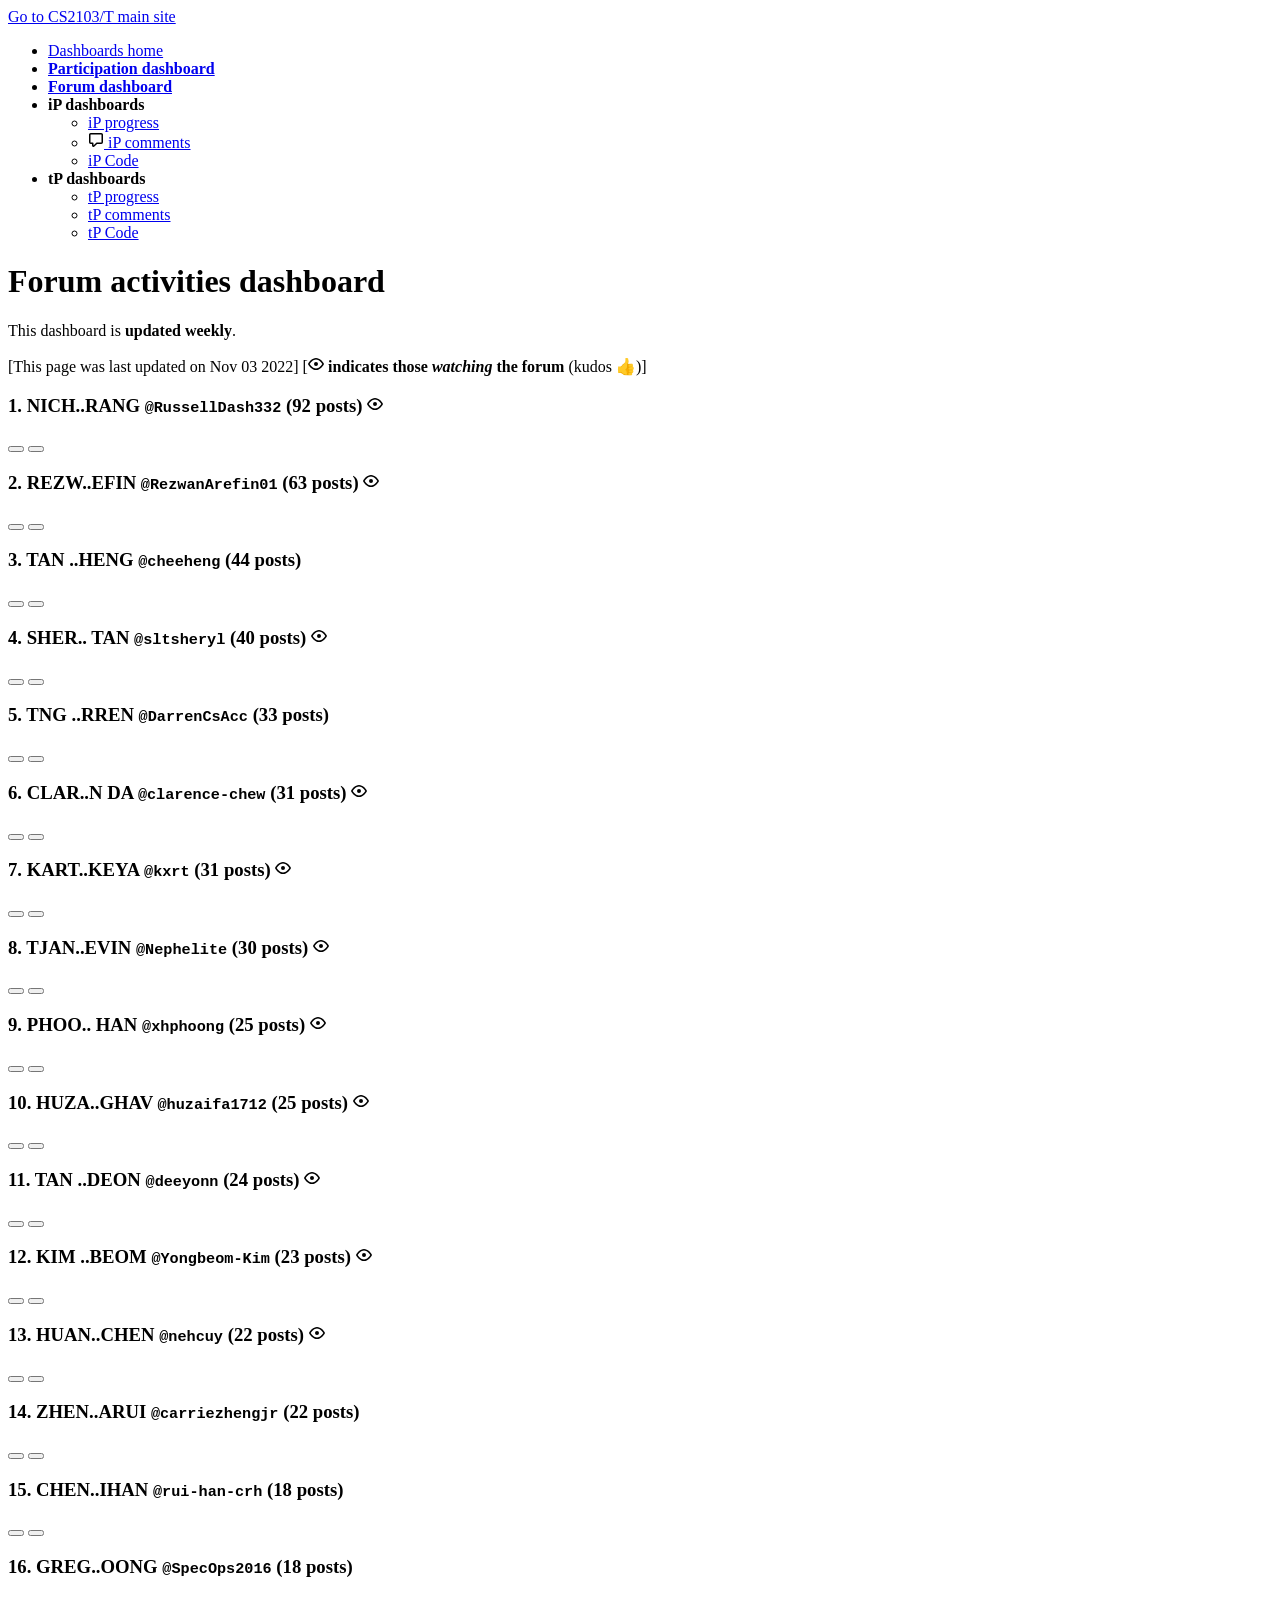
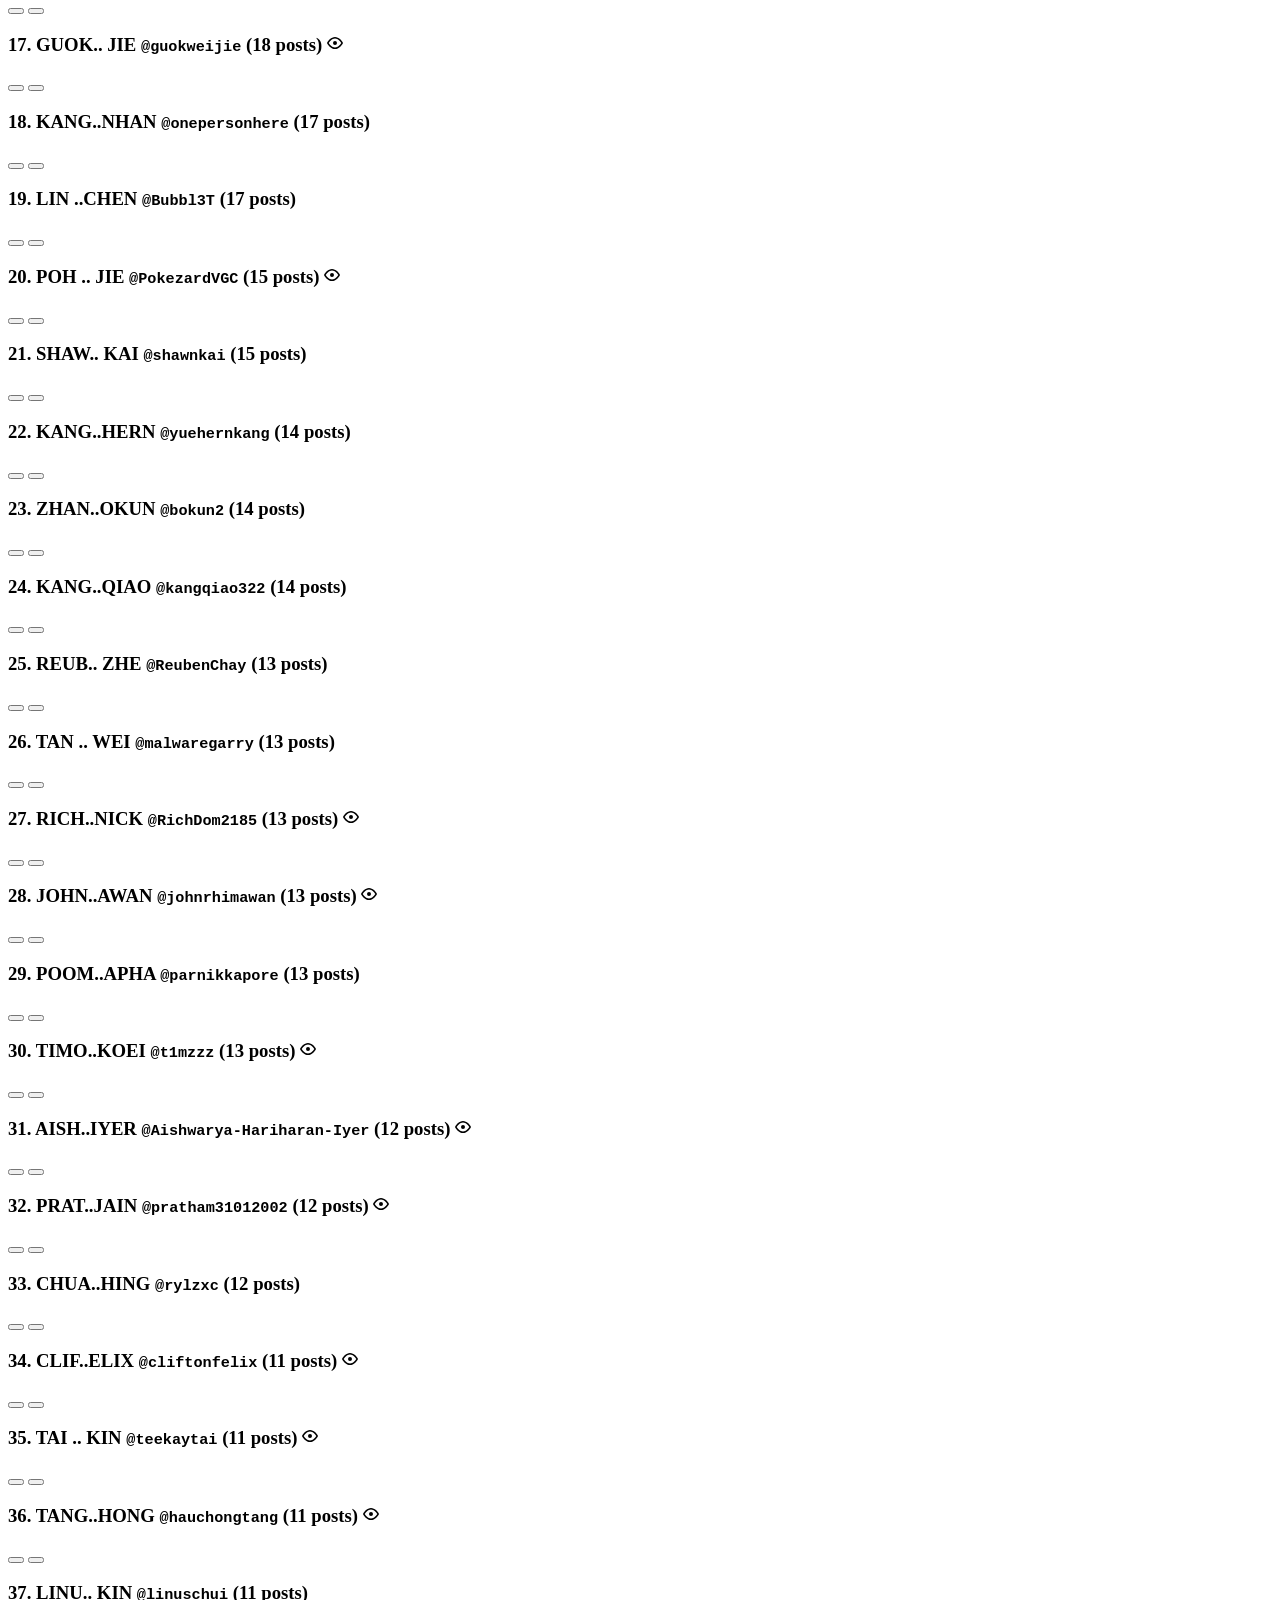
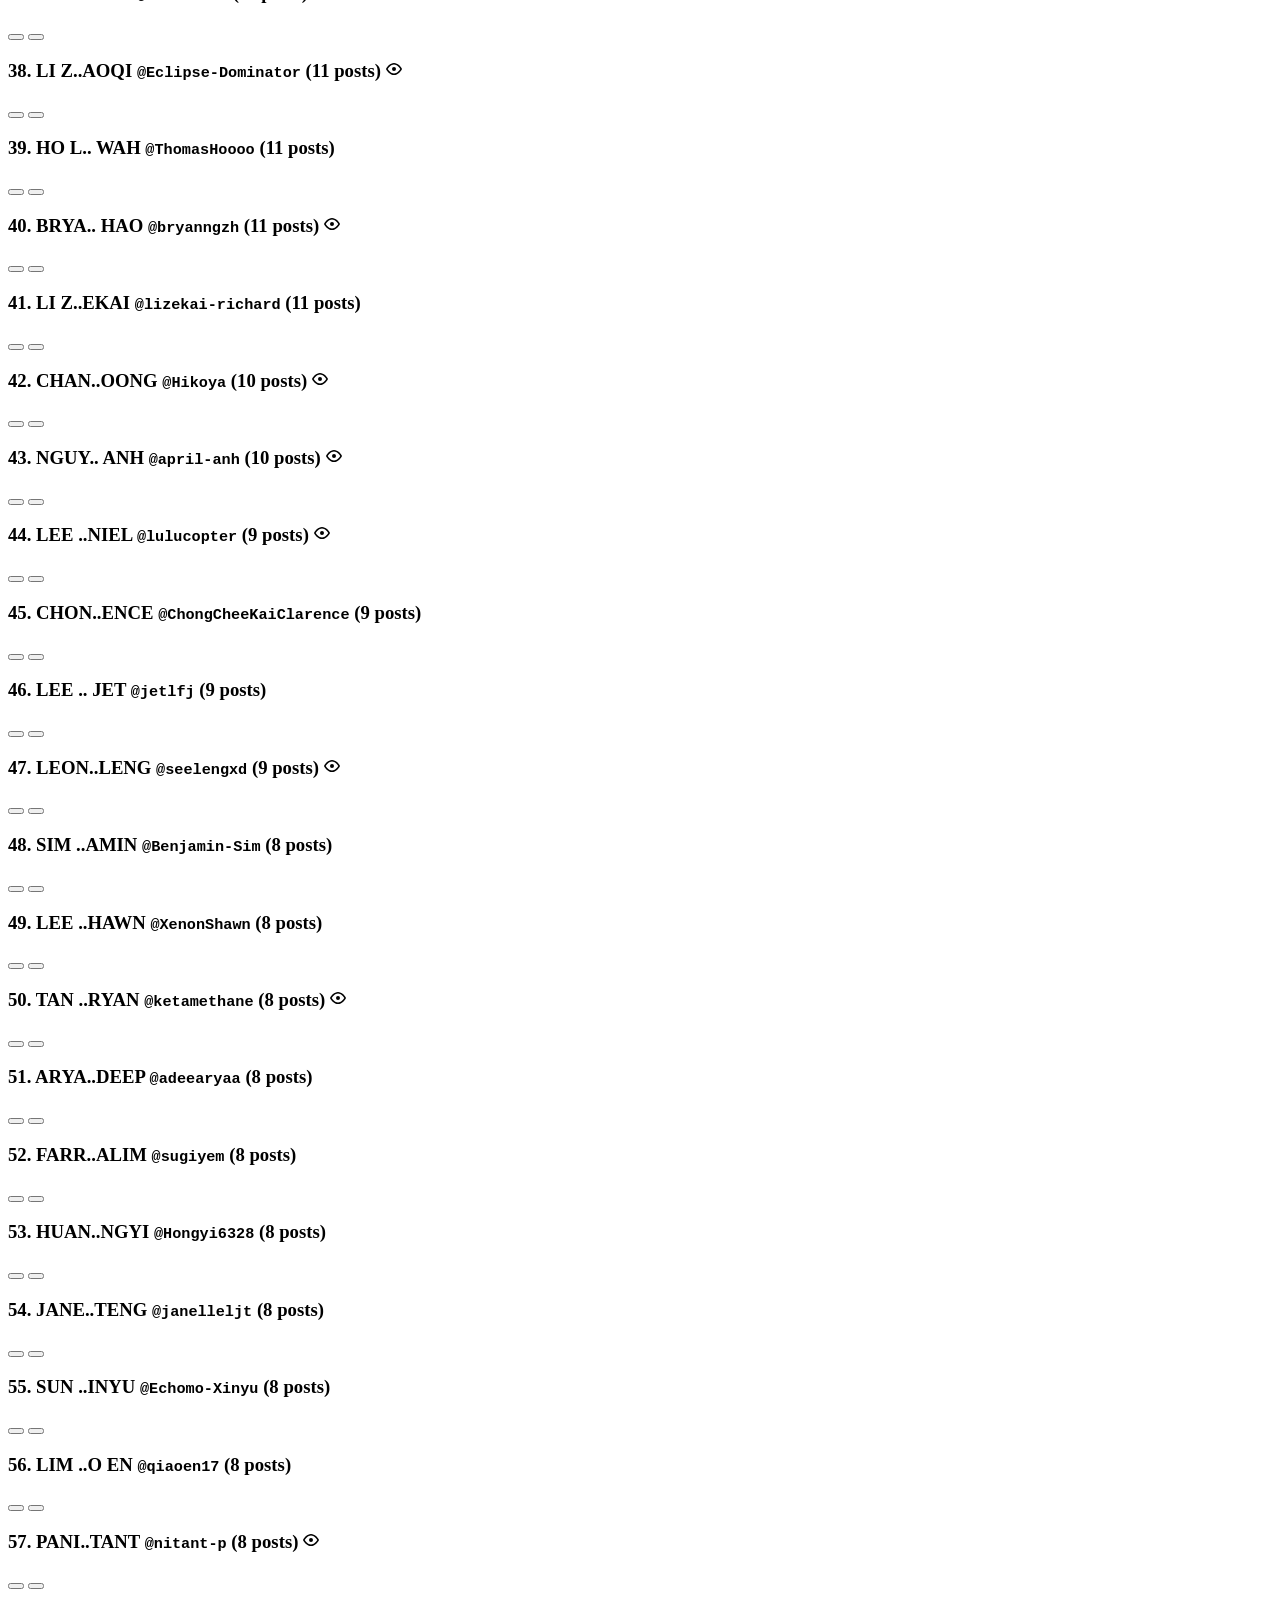
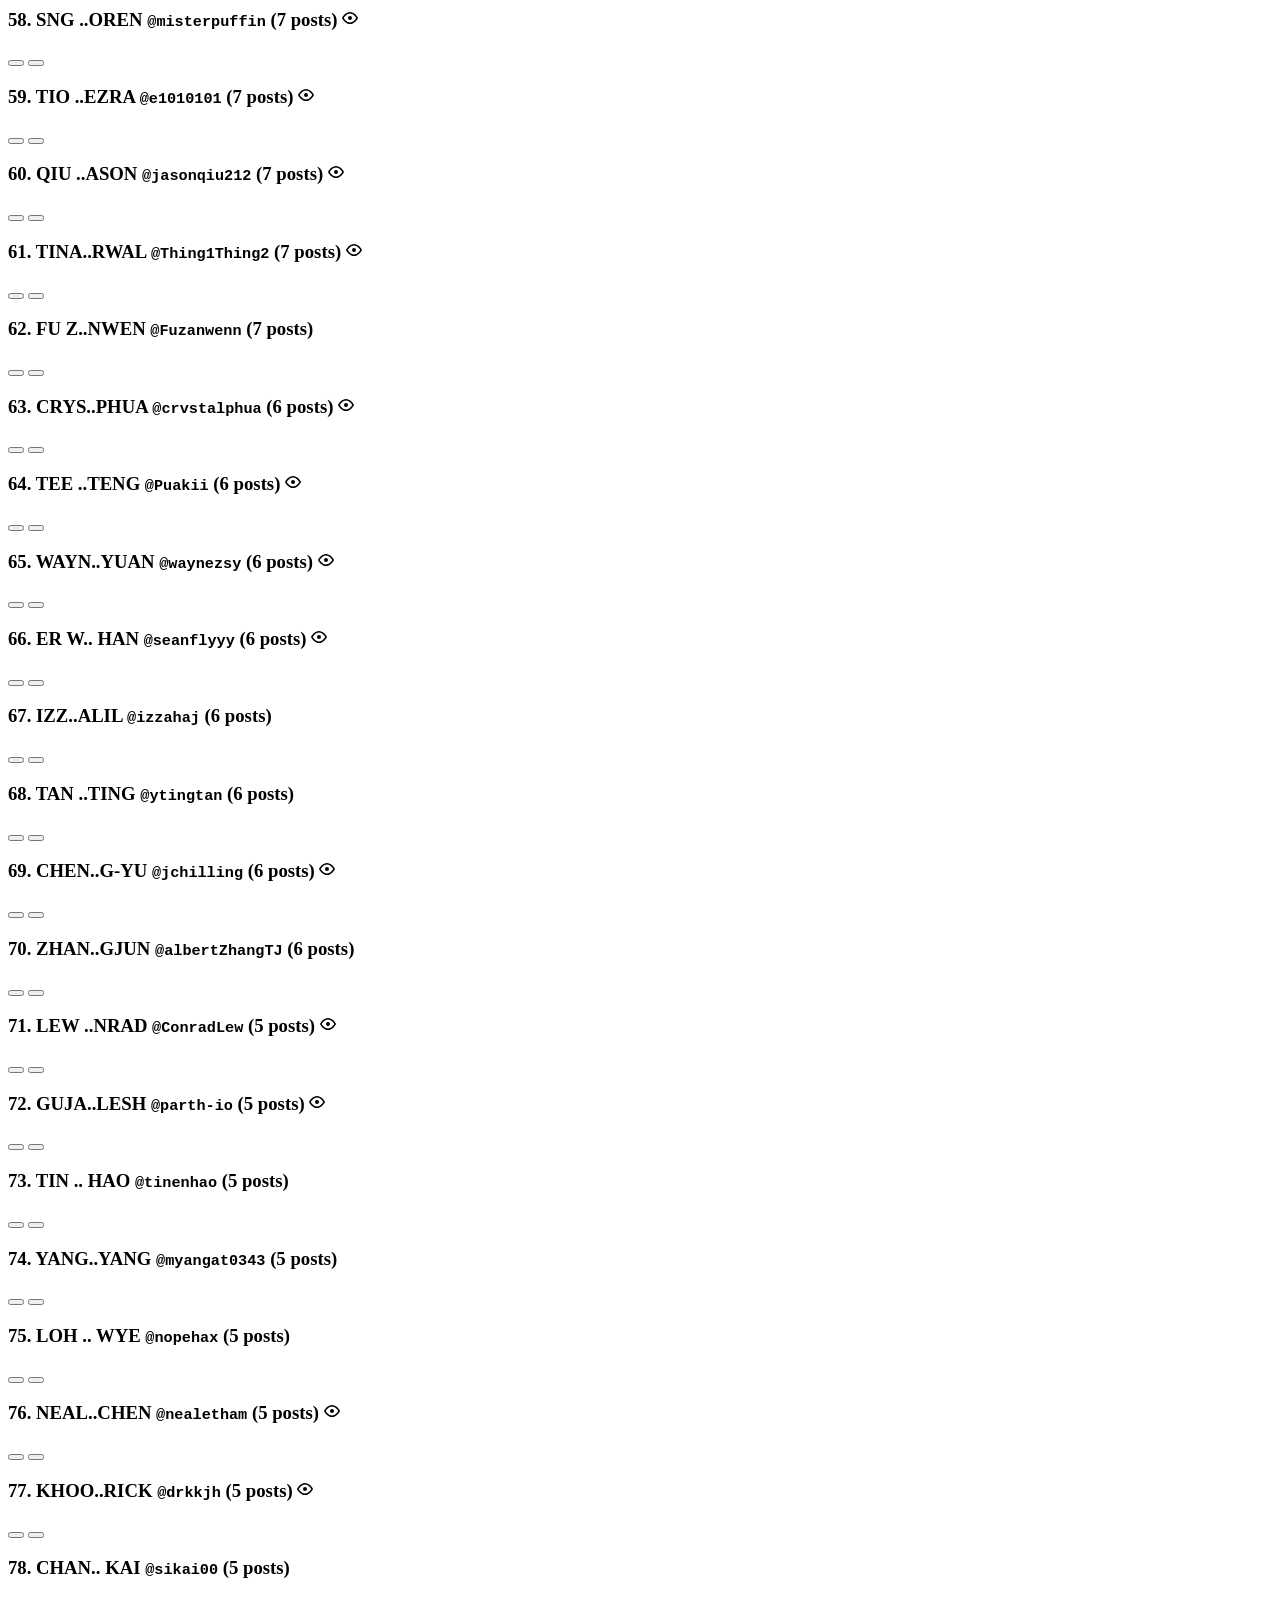
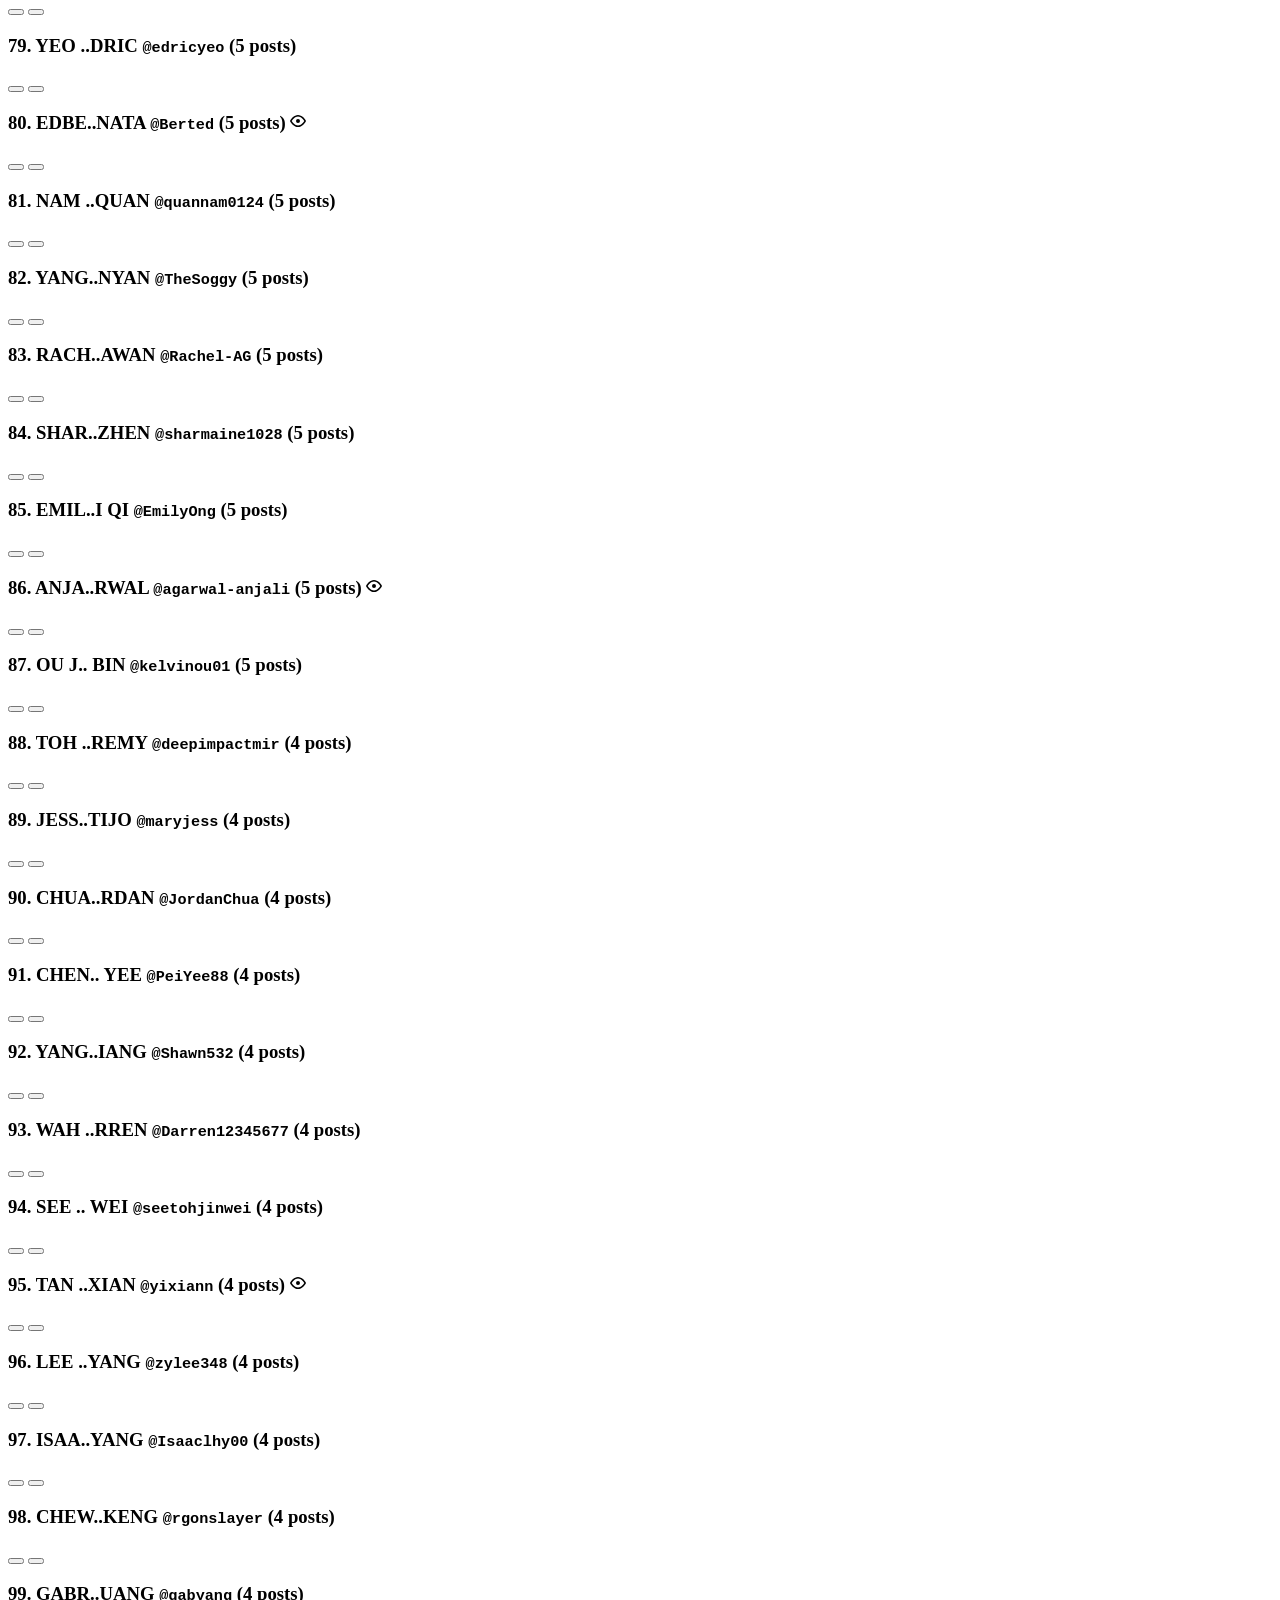
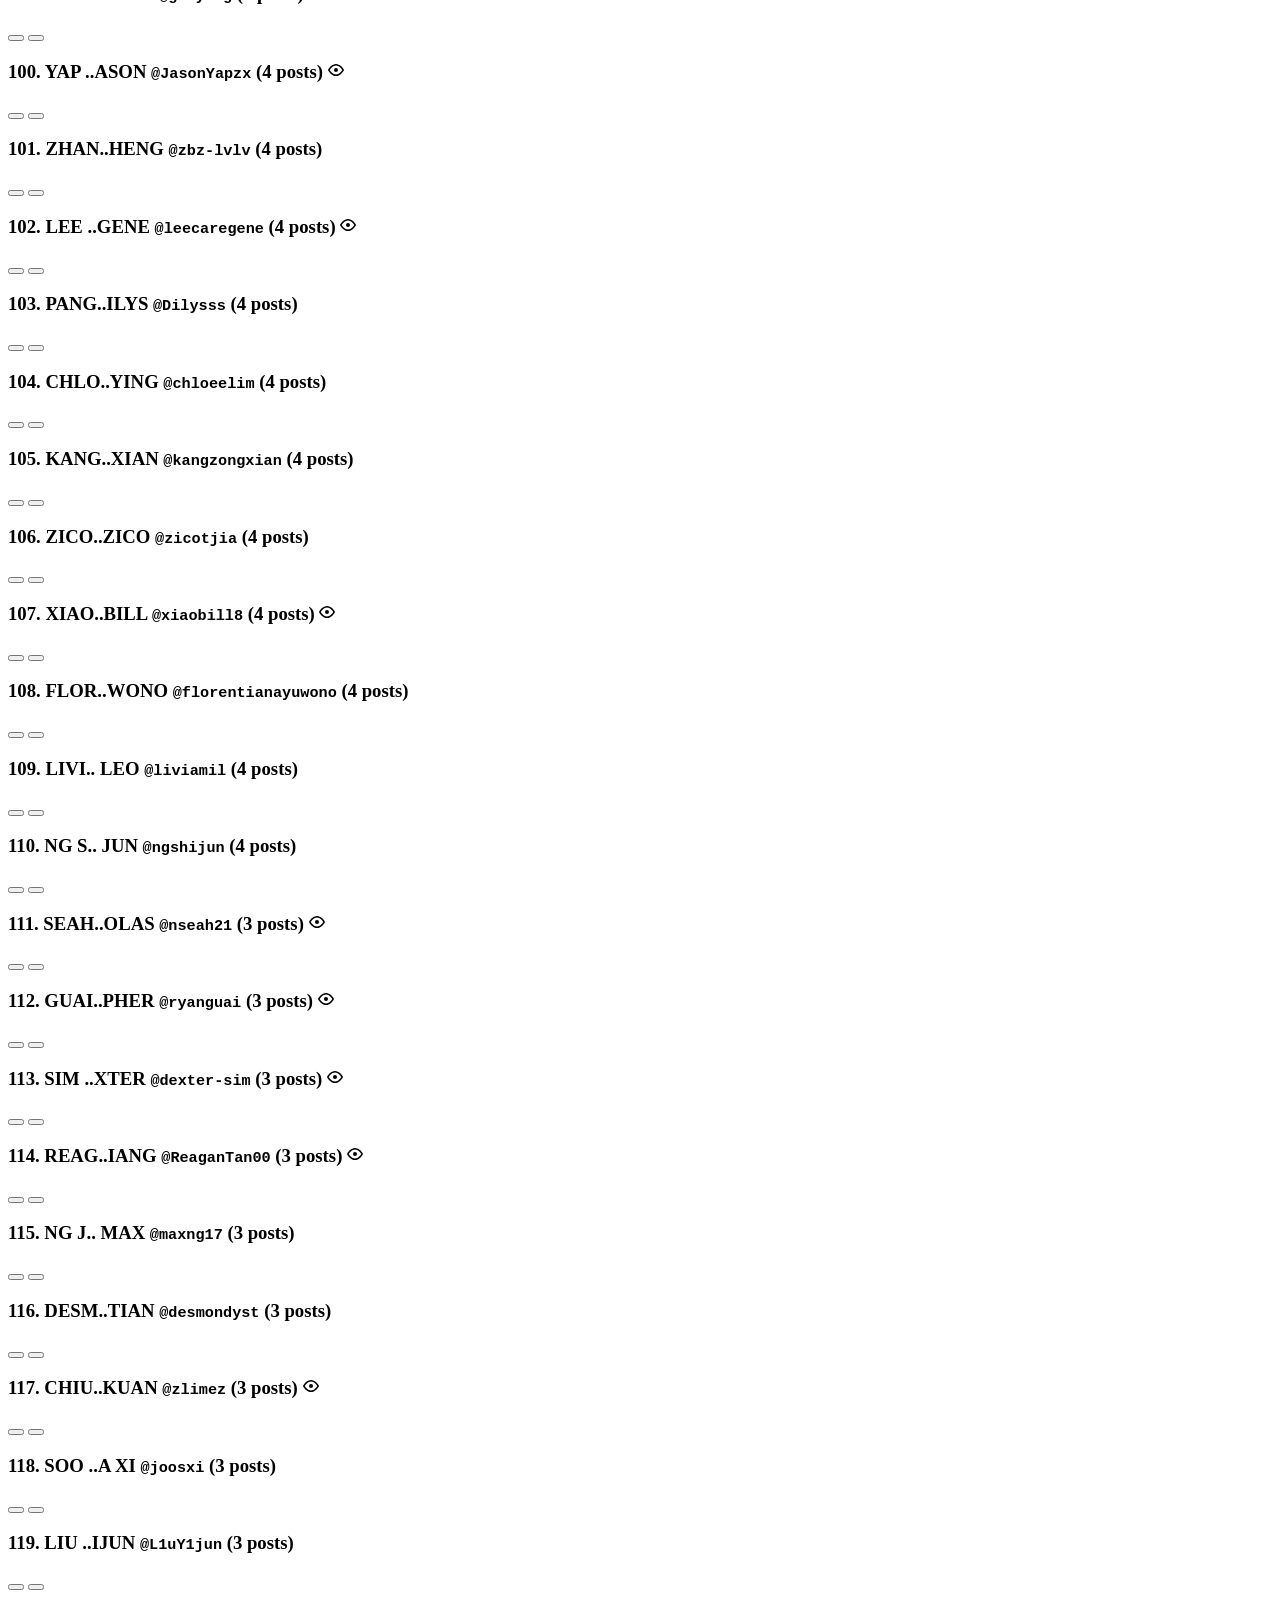
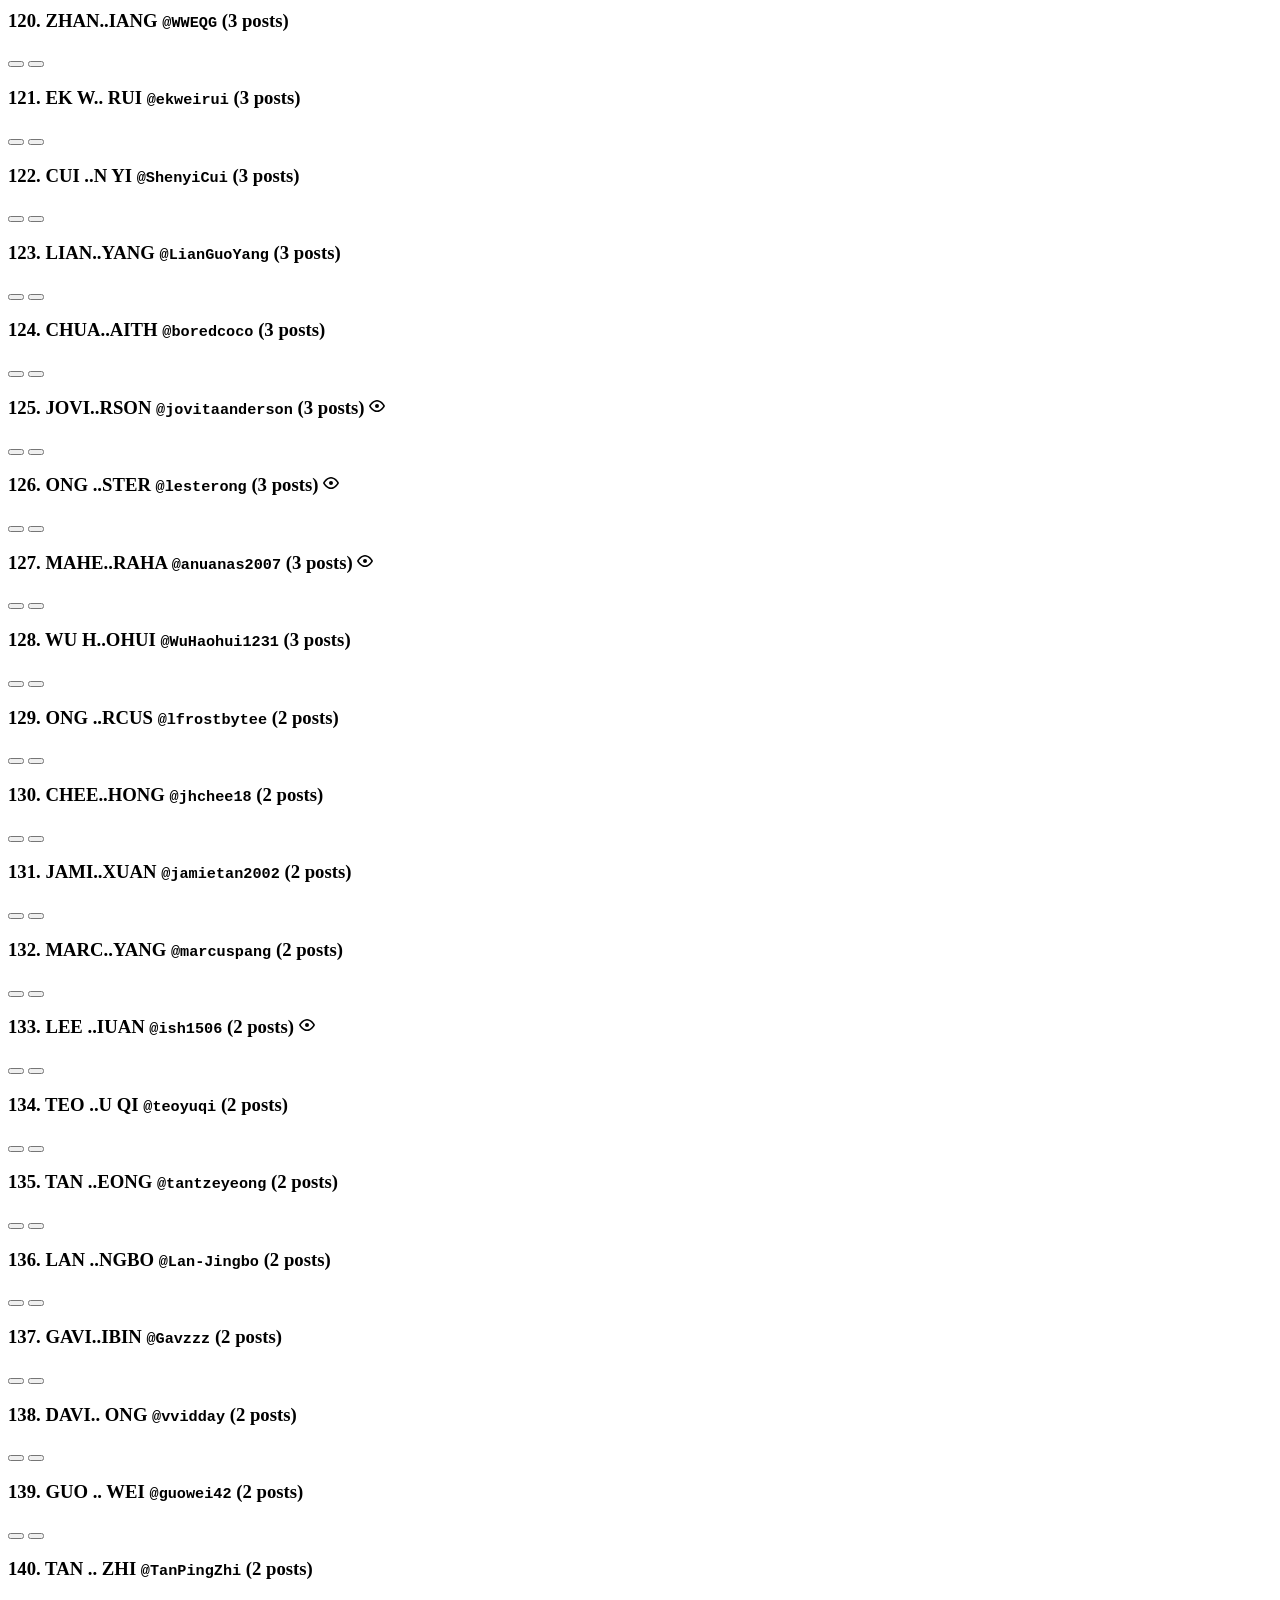
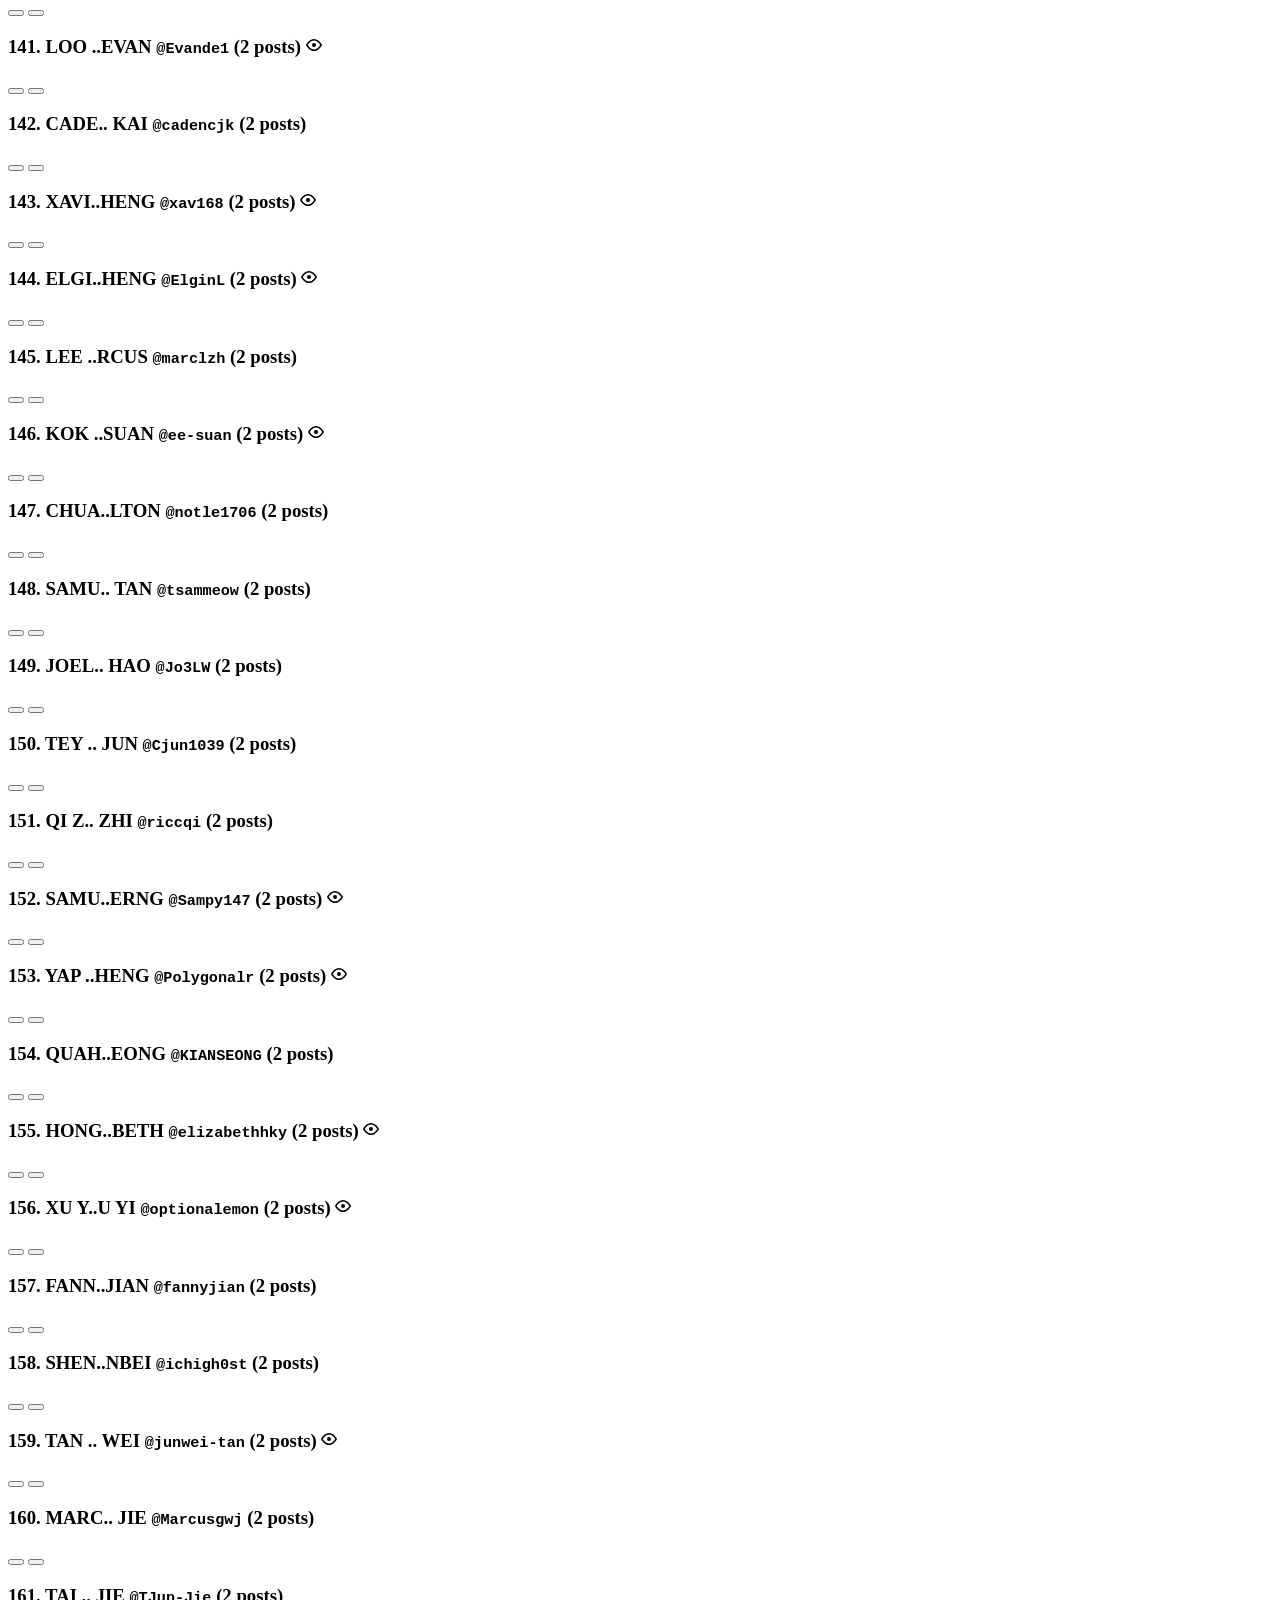
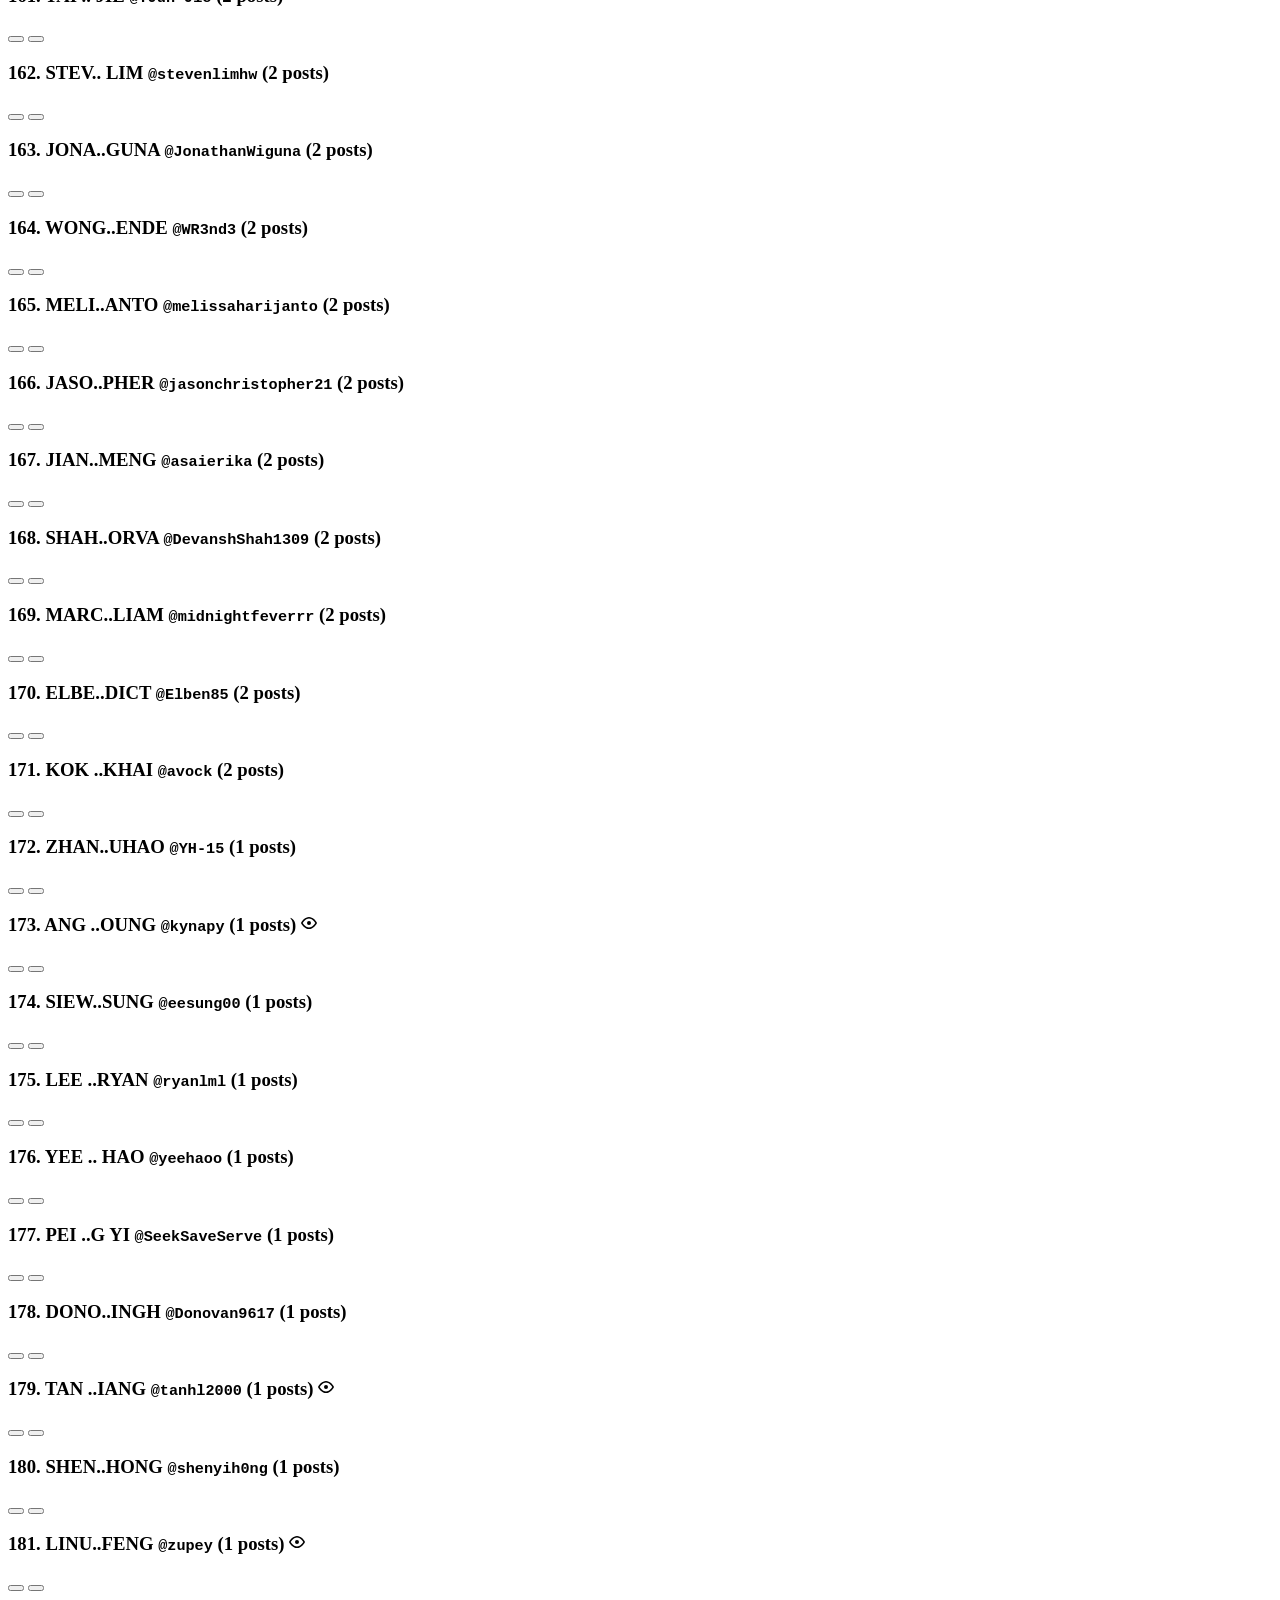
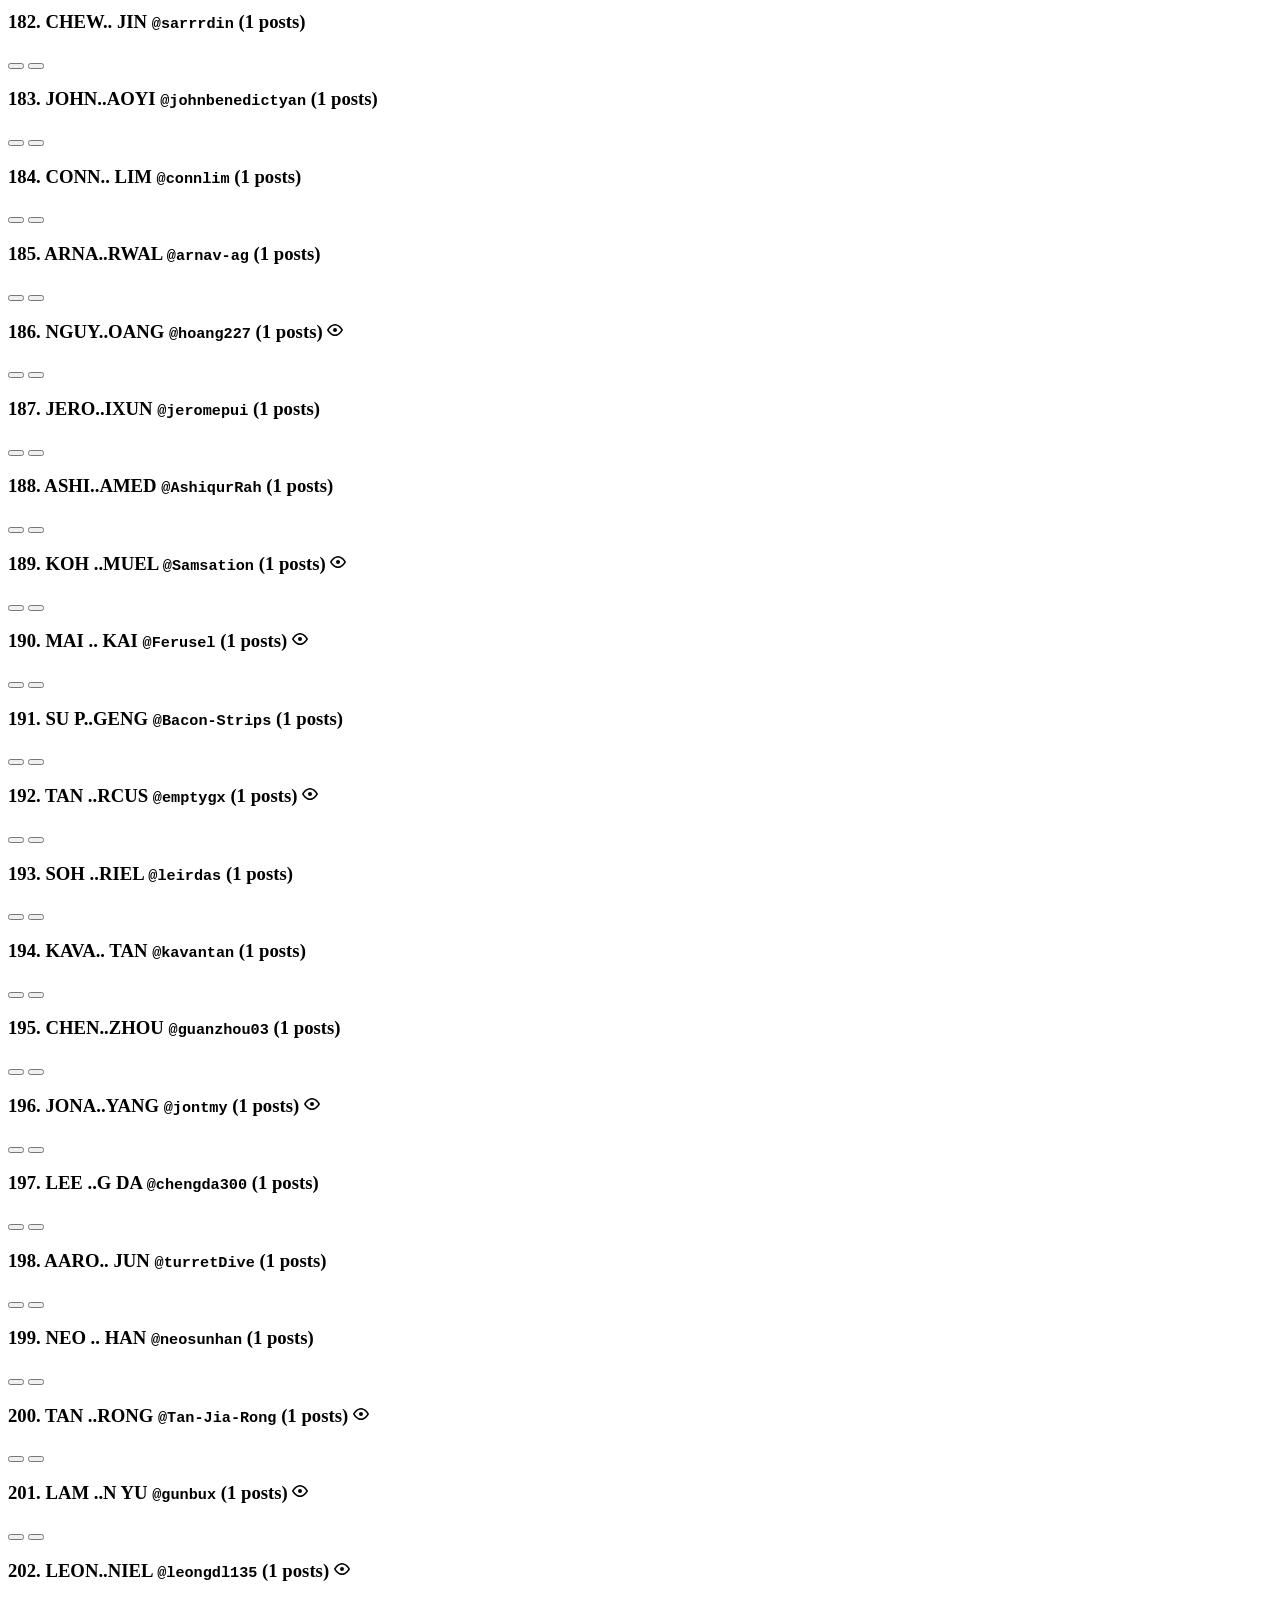
==== commit ca84161b: "Site Update. [skip ci]" ====
--- a/contents/forum-activities.html
+++ b/contents/forum-activities.html
@@ -23,7 +23,7 @@
   const baseUrl = '/dashboards'
 </script>
 <body  data-bs-spy="scroll" data-bs-target="#mb-page-nav" data-bs-offset="100" >
-<div id="app" data-server-rendered="true"><header fixed=""><div data-v-15113a2f><nav class="navbar navbar-expand-md d-print-none navbar-dark bg-dark" data-v-15113a2f><div class="container-fluid" data-v-15113a2f><div class="navbar-left" data-v-15113a2f><a href="https://nus-cs2103-ay2223s1.github.io/website" title="Home" class="navbar-brand" data-v-15113a2f><span class="badge rounded-pill bg-warning text-dark }}" data-v-15113a2f><span data-v-15113a2f><span aria-hidden="true" class="fas fa-chevron-circle-left" data-v-15113a2f></span></span> Go to CS2103/T main site</span></a></div> <div class="navbar-default" data-v-15113a2f><ul class="navbar-nav me-auto mt-2 mt-lg-0" data-v-15113a2f> <li data-v-15113a2f><a href="/dashboards/index.html" class="nav-link" data-v-15113a2f><span data-v-15113a2f>Dashboards home</span></a></li> <li tags="m--cs2103 m--cs2113 m--tic2002 m--tic4001 m--tic4002" data-v-15113a2f><a href="/dashboards/contents/participation.html" class="nav-link" data-v-15113a2f><span data-v-15113a2f><strong data-v-15113a2f>Participation dashboard</strong></span></a></li> <li tags="m--cs2103 m--cs2113 m--tic4002" data-v-15113a2f><a href="/dashboards/contents/forum-activities.html" class="nav-link" data-v-15113a2f><span data-v-15113a2f><strong data-v-15113a2f>Forum dashboard</strong></span></a></li> <li tags="m--cs2103 m--cs2113 m--tic4001 m--tic4002" class="nav-link dropdown" data-v-2e98b3f0><a role="button" data-bs-toggle="dropdown" class="dropdown-toggle" data-v-2e98b3f0><strong data-v-2e98b3f0>iP dashboards</strong></a> <ul class="dropdown-menu" data-v-2e98b3f0> <li data-v-2e98b3f0><a href="/dashboards/contents/ip-progress.html" class="dropdown-item" data-v-2e98b3f0><span data-v-2e98b3f0><span aria-hidden="true" class="fas fa-tasks" data-v-2e98b3f0></span> iP progress</span></a></li> <li data-v-2e98b3f0><a href="/dashboards/contents/ip-comments.html" class="dropdown-item" data-v-2e98b3f0><span data-v-2e98b3f0><svg version="1.1" width="16" height="16" viewBox="0 0 16 16" aria-hidden="true" class="octicon octicon-comment" data-v-2e98b3f0><path fill-rule="evenodd" d="M2.75 2.5a.25.25 0 00-.25.25v7.5c0 .138.112.25.25.25h2a.75.75 0 01.75.75v2.19l2.72-2.72a.75.75 0 01.53-.22h4.5a.25.25 0 00.25-.25v-7.5a.25.25 0 00-.25-.25H2.75zM1 2.75C1 1.784 1.784 1 2.75 1h10.5c.966 0 1.75.784 1.75 1.75v7.5A1.75 1.75 0 0113.25 12H9.06l-2.573 2.573A1.457 1.457 0 014 13.543V12H2.75A1.75 1.75 0 011 10.25v-7.5z" data-v-2e98b3f0></path></svg> iP comments</span></a></li> <li data-v-2e98b3f0><a href="https://nus-cs2103-ay2223s1.github.io/ip-dashboard/?search=&amp;sort=groupTitle&amp;sortWithin=title&amp;timeframe=commit&amp;mergegroup=&amp;groupSelect=groupByRepos&amp;breakdown=true&amp;checkedFileTypes=java~md~fxml~sh~bat~gradle~txt" target="_blank" class="dropdown-item" data-v-2e98b3f0><span data-v-2e98b3f0><span aria-hidden="true" class="fas fa-chart-area" data-v-2e98b3f0></span> iP Code</span></a></li></ul></li> <li tags="m--cs2103 m--cs2113 m--tic4001 m--tic4002" class="nav-link dropdown" data-v-2e98b3f0><a role="button" data-bs-toggle="dropdown" class="dropdown-toggle" data-v-2e98b3f0><strong data-v-2e98b3f0>tP dashboards</strong></a> <ul class="dropdown-menu" data-v-2e98b3f0> <li data-v-2e98b3f0><a href="/dashboards/contents/tp-progress.html" class="dropdown-item" data-v-2e98b3f0><span data-v-2e98b3f0><span aria-hidden="true" class="fas fa-tasks" data-v-2e98b3f0></span> tP progress</span></a></li> <li data-v-2e98b3f0><a href="/dashboards/contents/tp-comments.html" class="dropdown-item" data-v-2e98b3f0><span data-v-2e98b3f0>tP comments</span></a></li> <li data-v-2e98b3f0><a href="https://nus-cs2103-ay2223s1.github.io/tp-dashboard/?search=&amp;sort=groupTitle&amp;sortWithin=title&amp;timeframe=commit&amp;mergegroup=&amp;groupSelect=groupByRepos&amp;breakdown=true&amp;checkedFileTypes=docs~functional-code~test-code~other" target="_blank" class="dropdown-item" data-v-2e98b3f0><span data-v-2e98b3f0><span aria-hidden="true" class="fas fa-chart-area" data-v-2e98b3f0></span> tP Code</span></a></li></ul></li></ul></div> <!----></div></nav> <div class="lower-navbar-container" style="display:none;" data-v-15113a2f><!----> <!----></div></div></header> <div id="flex-body"><div id="content-wrapper" class="fixed-header-padding"><h1 id="forum-activities-dashboard" class="display-4"><span id="forum-activities-dashboard" class="anchor"></span>Forum activities dashboard<a href="#forum-activities-dashboard" onclick="event.stopPropagation()" class="fa fa-anchor"></a></h1> <p>This dashboard is <strong>updated weekly</strong>.</p> <div><p><span class="dimmed">[This page was last updated on Nov 03 2022]</span> [<strong><span class="text-warning"><svg version="1.1" width="16" height="16" viewBox="0 0 16 16" aria-hidden="true" class="octicon octicon-eye"><path fill-rule="evenodd" d="M1.679 7.932c.412-.621 1.242-1.75 2.366-2.717C5.175 4.242 6.527 3.5 8 3.5c1.473 0 2.824.742 3.955 1.715 1.124.967 1.954 2.096 2.366 2.717a.119.119 0 010 .136c-.412.621-1.242 1.75-2.366 2.717C10.825 11.758 9.473 12.5 8 12.5c-1.473 0-2.824-.742-3.955-1.715C2.92 9.818 2.09 8.69 1.679 8.068a.119.119 0 010-.136zM8 2c-1.981 0-3.67.992-4.933 2.078C1.797 5.169.88 6.423.43 7.1a1.619 1.619 0 000 1.798c.45.678 1.367 1.932 2.637 3.024C4.329 13.008 6.019 14 8 14c1.981 0 3.67-.992 4.933-2.078 1.27-1.091 2.187-2.345 2.637-3.023a1.619 1.619 0 000-1.798c-.45-.678-1.367-1.932-2.637-3.023C11.671 2.992 9.981 2 8 2zm0 8a2 2 0 100-4 2 2 0 000 4z"></path></svg></span> indicates those <em>watching</em> the forum</strong> (kudos 👍)]</p> <div collapsed="" class="card-container" data-v-5681bde8><span id="1-nich-rang-russelldash332-92-posts" class="anchor" data-v-5681bde8></span> <div class="card expandable-card border-info" data-v-5681bde8><div class="card-header header-toggle bg-info border-info" data-v-5681bde8><div class="caret-wrapper" data-v-5681bde8><!----></div> <div class="header-wrapper card-title bg-info text-white" data-v-5681bde8><h3 id="1-nich-rang-russelldash332-92-posts" data-v-5681bde8><span id="1-nich-rang-russelldash332-92-posts" class="anchor" data-v-5681bde8></span>1. NICH..RANG <code class="hljs inline no-lang" data-v-5681bde8>@RussellDash332</code> (92 posts) <span class="text-warning" data-v-5681bde8><svg version="1.1" width="16" height="16" viewBox="0 0 16 16" aria-hidden="true" class="octicon octicon-eye" data-v-5681bde8><path fill-rule="evenodd" d="M1.679 7.932c.412-.621 1.242-1.75 2.366-2.717C5.175 4.242 6.527 3.5 8 3.5c1.473 0 2.824.742 3.955 1.715 1.124.967 1.954 2.096 2.366 2.717a.119.119 0 010 .136c-.412.621-1.242 1.75-2.366 2.717C10.825 11.758 9.473 12.5 8 12.5c-1.473 0-2.824-.742-3.955-1.715C2.92 9.818 2.09 8.69 1.679 8.068a.119.119 0 010-.136zM8 2c-1.981 0-3.67.992-4.933 2.078C1.797 5.169.88 6.423.43 7.1a1.619 1.619 0 000 1.798c.45.678 1.367 1.932 2.637 3.024C4.329 13.008 6.019 14 8 14c1.981 0 3.67-.992 4.933-2.078 1.27-1.091 2.187-2.345 2.637-3.023a1.619 1.619 0 000-1.798c-.45-.678-1.367-1.932-2.637-3.023C11.671 2.992 9.981 2 8 2zm0 8a2 2 0 100-4 2 2 0 000 4z" data-v-5681bde8></path></svg></span><a href="#1-nich-rang-russelldash332-92-posts" onclick="event.stopPropagation()" class="fa fa-anchor" data-v-5681bde8></a></h3></div> <div class="button-wrapper" data-v-5681bde8><button type="button" class="collapse-button btn btn-outline-light" data-v-5681bde8><span aria-hidden="true" class="collapse-icon glyphicon glyphicon-menu-down"></span></button> <button type="button" class="close-button btn btn-outline-light" data-v-5681bde8><span aria-hidden="true" class="glyphicon glyphicon-remove" data-v-5681bde8></span></button> <button type="button" class="popup-button btn btn-outline-light" style="display:none;" data-v-5681bde8><span aria-hidden="true" class="glyphicon glyphicon-new-window" data-v-5681bde8></span></button></div></div> <div class="card-collapse" data-v-5681bde8><!----> <hr style="display:none;" data-v-5681bde8></div> <!----></div></div> <div collapsed="" class="card-container" data-v-5681bde8><span id="2-rezw-efin-rezwanarefin01-63-posts" class="anchor" data-v-5681bde8></span> <div class="card expandable-card border-info" data-v-5681bde8><div class="card-header header-toggle bg-info border-info" data-v-5681bde8><div class="caret-wrapper" data-v-5681bde8><!----></div> <div class="header-wrapper card-title bg-info text-white" data-v-5681bde8><h3 id="2-rezw-efin-rezwanarefin01-63-posts" data-v-5681bde8><span id="2-rezw-efin-rezwanarefin01-63-posts" class="anchor" data-v-5681bde8></span>2. REZW..EFIN <code class="hljs inline no-lang" data-v-5681bde8>@RezwanArefin01</code> (63 posts) <span class="text-warning" data-v-5681bde8><svg version="1.1" width="16" height="16" viewBox="0 0 16 16" aria-hidden="true" class="octicon octicon-eye" data-v-5681bde8><path fill-rule="evenodd" d="M1.679 7.932c.412-.621 1.242-1.75 2.366-2.717C5.175 4.242 6.527 3.5 8 3.5c1.473 0 2.824.742 3.955 1.715 1.124.967 1.954 2.096 2.366 2.717a.119.119 0 010 .136c-.412.621-1.242 1.75-2.366 2.717C10.825 11.758 9.473 12.5 8 12.5c-1.473 0-2.824-.742-3.955-1.715C2.92 9.818 2.09 8.69 1.679 8.068a.119.119 0 010-.136zM8 2c-1.981 0-3.67.992-4.933 2.078C1.797 5.169.88 6.423.43 7.1a1.619 1.619 0 000 1.798c.45.678 1.367 1.932 2.637 3.024C4.329 13.008 6.019 14 8 14c1.981 0 3.67-.992 4.933-2.078 1.27-1.091 2.187-2.345 2.637-3.023a1.619 1.619 0 000-1.798c-.45-.678-1.367-1.932-2.637-3.023C11.671 2.992 9.981 2 8 2zm0 8a2 2 0 100-4 2 2 0 000 4z" data-v-5681bde8></path></svg></span><a href="#2-rezw-efin-rezwanarefin01-63-posts" onclick="event.stopPropagation()" class="fa fa-anchor" data-v-5681bde8></a></h3></div> <div class="button-wrapper" data-v-5681bde8><button type="button" class="collapse-button btn btn-outline-light" data-v-5681bde8><span aria-hidden="true" class="collapse-icon glyphicon glyphicon-menu-down"></span></button> <button type="button" class="close-button btn btn-outline-light" data-v-5681bde8><span aria-hidden="true" class="glyphicon glyphicon-remove" data-v-5681bde8></span></button> <button type="button" class="popup-button btn btn-outline-light" style="display:none;" data-v-5681bde8><span aria-hidden="true" class="glyphicon glyphicon-new-window" data-v-5681bde8></span></button></div></div> <div class="card-collapse" data-v-5681bde8><!----> <hr style="display:none;" data-v-5681bde8></div> <!----></div></div> <div collapsed="" class="card-container" data-v-5681bde8><span id="3-tan-heng-cheeheng-44-posts" class="anchor" data-v-5681bde8></span> <div class="card expandable-card border-info" data-v-5681bde8><div class="card-header header-toggle bg-info border-info" data-v-5681bde8><div class="caret-wrapper" data-v-5681bde8><!----></div> <div class="header-wrapper card-title bg-info text-white" data-v-5681bde8><h3 id="3-tan-heng-cheeheng-44-posts" data-v-5681bde8><span id="3-tan-heng-cheeheng-44-posts" class="anchor" data-v-5681bde8></span>3. TAN ..HENG <code class="hljs inline no-lang" data-v-5681bde8>@cheeheng</code> (44 posts)<a href="#3-tan-heng-cheeheng-44-posts" onclick="event.stopPropagation()" class="fa fa-anchor" data-v-5681bde8></a></h3></div> <div class="button-wrapper" data-v-5681bde8><button type="button" class="collapse-button btn btn-outline-light" data-v-5681bde8><span aria-hidden="true" class="collapse-icon glyphicon glyphicon-menu-down"></span></button> <button type="button" class="close-button btn btn-outline-light" data-v-5681bde8><span aria-hidden="true" class="glyphicon glyphicon-remove" data-v-5681bde8></span></button> <button type="button" class="popup-button btn btn-outline-light" style="display:none;" data-v-5681bde8><span aria-hidden="true" class="glyphicon glyphicon-new-window" data-v-5681bde8></span></button></div></div> <div class="card-collapse" data-v-5681bde8><!----> <hr style="display:none;" data-v-5681bde8></div> <!----></div></div> <div collapsed="" class="card-container" data-v-5681bde8><span id="4-sher-tan-sltsheryl-40-posts" class="anchor" data-v-5681bde8></span> <div class="card expandable-card border-info" data-v-5681bde8><div class="card-header header-toggle bg-info border-info" data-v-5681bde8><div class="caret-wrapper" data-v-5681bde8><!----></div> <div class="header-wrapper card-title bg-info text-white" data-v-5681bde8><h3 id="4-sher-tan-sltsheryl-40-posts" data-v-5681bde8><span id="4-sher-tan-sltsheryl-40-posts" class="anchor" data-v-5681bde8></span>4. SHER.. TAN <code class="hljs inline no-lang" data-v-5681bde8>@sltsheryl</code> (40 posts) <span class="text-warning" data-v-5681bde8><svg version="1.1" width="16" height="16" viewBox="0 0 16 16" aria-hidden="true" class="octicon octicon-eye" data-v-5681bde8><path fill-rule="evenodd" d="M1.679 7.932c.412-.621 1.242-1.75 2.366-2.717C5.175 4.242 6.527 3.5 8 3.5c1.473 0 2.824.742 3.955 1.715 1.124.967 1.954 2.096 2.366 2.717a.119.119 0 010 .136c-.412.621-1.242 1.75-2.366 2.717C10.825 11.758 9.473 12.5 8 12.5c-1.473 0-2.824-.742-3.955-1.715C2.92 9.818 2.09 8.69 1.679 8.068a.119.119 0 010-.136zM8 2c-1.981 0-3.67.992-4.933 2.078C1.797 5.169.88 6.423.43 7.1a1.619 1.619 0 000 1.798c.45.678 1.367 1.932 2.637 3.024C4.329 13.008 6.019 14 8 14c1.981 0 3.67-.992 4.933-2.078 1.27-1.091 2.187-2.345 2.637-3.023a1.619 1.619 0 000-1.798c-.45-.678-1.367-1.932-2.637-3.023C11.671 2.992 9.981 2 8 2zm0 8a2 2 0 100-4 2 2 0 000 4z" data-v-5681bde8></path></svg></span><a href="#4-sher-tan-sltsheryl-40-posts" onclick="event.stopPropagation()" class="fa fa-anchor" data-v-5681bde8></a></h3></div> <div class="button-wrapper" data-v-5681bde8><button type="button" class="collapse-button btn btn-outline-light" data-v-5681bde8><span aria-hidden="true" class="collapse-icon glyphicon glyphicon-menu-down"></span></button> <button type="button" class="close-button btn btn-outline-light" data-v-5681bde8><span aria-hidden="true" class="glyphicon glyphicon-remove" data-v-5681bde8></span></button> <button type="button" class="popup-button btn btn-outline-light" style="display:none;" data-v-5681bde8><span aria-hidden="true" class="glyphicon glyphicon-new-window" data-v-5681bde8></span></button></div></div> <div class="card-collapse" data-v-5681bde8><!----> <hr style="display:none;" data-v-5681bde8></div> <!----></div></div> <div collapsed="" class="card-container" data-v-5681bde8><span id="5-tng-rren-darrencsacc-33-posts" class="anchor" data-v-5681bde8></span> <div class="card expandable-card border-info" data-v-5681bde8><div class="card-header header-toggle bg-info border-info" data-v-5681bde8><div class="caret-wrapper" data-v-5681bde8><!----></div> <div class="header-wrapper card-title bg-info text-white" data-v-5681bde8><h3 id="5-tng-rren-darrencsacc-33-posts" data-v-5681bde8><span id="5-tng-rren-darrencsacc-33-posts" class="anchor" data-v-5681bde8></span>5. TNG ..RREN <code class="hljs inline no-lang" data-v-5681bde8>@DarrenCsAcc</code> (33 posts)<a href="#5-tng-rren-darrencsacc-33-posts" onclick="event.stopPropagation()" class="fa fa-anchor" data-v-5681bde8></a></h3></div> <div class="button-wrapper" data-v-5681bde8><button type="button" class="collapse-button btn btn-outline-light" data-v-5681bde8><span aria-hidden="true" class="collapse-icon glyphicon glyphicon-menu-down"></span></button> <button type="button" class="close-button btn btn-outline-light" data-v-5681bde8><span aria-hidden="true" class="glyphicon glyphicon-remove" data-v-5681bde8></span></button> <button type="button" class="popup-button btn btn-outline-light" style="display:none;" data-v-5681bde8><span aria-hidden="true" class="glyphicon glyphicon-new-window" data-v-5681bde8></span></button></div></div> <div class="card-collapse" data-v-5681bde8><!----> <hr style="display:none;" data-v-5681bde8></div> <!----></div></div> <div collapsed="" class="card-container" data-v-5681bde8><span id="6-clar-n-da-clarence-chew-31-posts" class="anchor" data-v-5681bde8></span> <div class="card expandable-card border-info" data-v-5681bde8><div class="card-header header-toggle bg-info border-info" data-v-5681bde8><div class="caret-wrapper" data-v-5681bde8><!----></div> <div class="header-wrapper card-title bg-info text-white" data-v-5681bde8><h3 id="6-clar-n-da-clarence-chew-31-posts" data-v-5681bde8><span id="6-clar-n-da-clarence-chew-31-posts" class="anchor" data-v-5681bde8></span>6. CLAR..N DA <code class="hljs inline no-lang" data-v-5681bde8>@clarence-chew</code> (31 posts) <span class="text-warning" data-v-5681bde8><svg version="1.1" width="16" height="16" viewBox="0 0 16 16" aria-hidden="true" class="octicon octicon-eye" data-v-5681bde8><path fill-rule="evenodd" d="M1.679 7.932c.412-.621 1.242-1.75 2.366-2.717C5.175 4.242 6.527 3.5 8 3.5c1.473 0 2.824.742 3.955 1.715 1.124.967 1.954 2.096 2.366 2.717a.119.119 0 010 .136c-.412.621-1.242 1.75-2.366 2.717C10.825 11.758 9.473 12.5 8 12.5c-1.473 0-2.824-.742-3.955-1.715C2.92 9.818 2.09 8.69 1.679 8.068a.119.119 0 010-.136zM8 2c-1.981 0-3.67.992-4.933 2.078C1.797 5.169.88 6.423.43 7.1a1.619 1.619 0 000 1.798c.45.678 1.367 1.932 2.637 3.024C4.329 13.008 6.019 14 8 14c1.981 0 3.67-.992 4.933-2.078 1.27-1.091 2.187-2.345 2.637-3.023a1.619 1.619 0 000-1.798c-.45-.678-1.367-1.932-2.637-3.023C11.671 2.992 9.981 2 8 2zm0 8a2 2 0 100-4 2 2 0 000 4z" data-v-5681bde8></path></svg></span><a href="#6-clar-n-da-clarence-chew-31-posts" onclick="event.stopPropagation()" class="fa fa-anchor" data-v-5681bde8></a></h3></div> <div class="button-wrapper" data-v-5681bde8><button type="button" class="collapse-button btn btn-outline-light" data-v-5681bde8><span aria-hidden="true" class="collapse-icon glyphicon glyphicon-menu-down"></span></button> <button type="button" class="close-button btn btn-outline-light" data-v-5681bde8><span aria-hidden="true" class="glyphicon glyphicon-remove" data-v-5681bde8></span></button> <button type="button" class="popup-button btn btn-outline-light" style="display:none;" data-v-5681bde8><span aria-hidden="true" class="glyphicon glyphicon-new-window" data-v-5681bde8></span></button></div></div> <div class="card-collapse" data-v-5681bde8><!----> <hr style="display:none;" data-v-5681bde8></div> <!----></div></div> <div collapsed="" class="card-container" data-v-5681bde8><span id="7-kart-keya-kxrt-31-posts" class="anchor" data-v-5681bde8></span> <div class="card expandable-card border-info" data-v-5681bde8><div class="card-header header-toggle bg-info border-info" data-v-5681bde8><div class="caret-wrapper" data-v-5681bde8><!----></div> <div class="header-wrapper card-title bg-info text-white" data-v-5681bde8><h3 id="7-kart-keya-kxrt-31-posts" data-v-5681bde8><span id="7-kart-keya-kxrt-31-posts" class="anchor" data-v-5681bde8></span>7. KART..KEYA <code class="hljs inline no-lang" data-v-5681bde8>@kxrt</code> (31 posts) <span class="text-warning" data-v-5681bde8><svg version="1.1" width="16" height="16" viewBox="0 0 16 16" aria-hidden="true" class="octicon octicon-eye" data-v-5681bde8><path fill-rule="evenodd" d="M1.679 7.932c.412-.621 1.242-1.75 2.366-2.717C5.175 4.242 6.527 3.5 8 3.5c1.473 0 2.824.742 3.955 1.715 1.124.967 1.954 2.096 2.366 2.717a.119.119 0 010 .136c-.412.621-1.242 1.75-2.366 2.717C10.825 11.758 9.473 12.5 8 12.5c-1.473 0-2.824-.742-3.955-1.715C2.92 9.818 2.09 8.69 1.679 8.068a.119.119 0 010-.136zM8 2c-1.981 0-3.67.992-4.933 2.078C1.797 5.169.88 6.423.43 7.1a1.619 1.619 0 000 1.798c.45.678 1.367 1.932 2.637 3.024C4.329 13.008 6.019 14 8 14c1.981 0 3.67-.992 4.933-2.078 1.27-1.091 2.187-2.345 2.637-3.023a1.619 1.619 0 000-1.798c-.45-.678-1.367-1.932-2.637-3.023C11.671 2.992 9.981 2 8 2zm0 8a2 2 0 100-4 2 2 0 000 4z" data-v-5681bde8></path></svg></span><a href="#7-kart-keya-kxrt-31-posts" onclick="event.stopPropagation()" class="fa fa-anchor" data-v-5681bde8></a></h3></div> <div class="button-wrapper" data-v-5681bde8><button type="button" class="collapse-button btn btn-outline-light" data-v-5681bde8><span aria-hidden="true" class="collapse-icon glyphicon glyphicon-menu-down"></span></button> <button type="button" class="close-button btn btn-outline-light" data-v-5681bde8><span aria-hidden="true" class="glyphicon glyphicon-remove" data-v-5681bde8></span></button> <button type="button" class="popup-button btn btn-outline-light" style="display:none;" data-v-5681bde8><span aria-hidden="true" class="glyphicon glyphicon-new-window" data-v-5681bde8></span></button></div></div> <div class="card-collapse" data-v-5681bde8><!----> <hr style="display:none;" data-v-5681bde8></div> <!----></div></div> <div collapsed="" class="card-container" data-v-5681bde8><span id="8-tjan-evin-nephelite-30-posts" class="anchor" data-v-5681bde8></span> <div class="card expandable-card border-info" data-v-5681bde8><div class="card-header header-toggle bg-info border-info" data-v-5681bde8><div class="caret-wrapper" data-v-5681bde8><!----></div> <div class="header-wrapper card-title bg-info text-white" data-v-5681bde8><h3 id="8-tjan-evin-nephelite-30-posts" data-v-5681bde8><span id="8-tjan-evin-nephelite-30-posts" class="anchor" data-v-5681bde8></span>8. TJAN..EVIN <code class="hljs inline no-lang" data-v-5681bde8>@Nephelite</code> (30 posts) <span class="text-warning" data-v-5681bde8><svg version="1.1" width="16" height="16" viewBox="0 0 16 16" aria-hidden="true" class="octicon octicon-eye" data-v-5681bde8><path fill-rule="evenodd" d="M1.679 7.932c.412-.621 1.242-1.75 2.366-2.717C5.175 4.242 6.527 3.5 8 3.5c1.473 0 2.824.742 3.955 1.715 1.124.967 1.954 2.096 2.366 2.717a.119.119 0 010 .136c-.412.621-1.242 1.75-2.366 2.717C10.825 11.758 9.473 12.5 8 12.5c-1.473 0-2.824-.742-3.955-1.715C2.92 9.818 2.09 8.69 1.679 8.068a.119.119 0 010-.136zM8 2c-1.981 0-3.67.992-4.933 2.078C1.797 5.169.88 6.423.43 7.1a1.619 1.619 0 000 1.798c.45.678 1.367 1.932 2.637 3.024C4.329 13.008 6.019 14 8 14c1.981 0 3.67-.992 4.933-2.078 1.27-1.091 2.187-2.345 2.637-3.023a1.619 1.619 0 000-1.798c-.45-.678-1.367-1.932-2.637-3.023C11.671 2.992 9.981 2 8 2zm0 8a2 2 0 100-4 2 2 0 000 4z" data-v-5681bde8></path></svg></span><a href="#8-tjan-evin-nephelite-30-posts" onclick="event.stopPropagation()" class="fa fa-anchor" data-v-5681bde8></a></h3></div> <div class="button-wrapper" data-v-5681bde8><button type="button" class="collapse-button btn btn-outline-light" data-v-5681bde8><span aria-hidden="true" class="collapse-icon glyphicon glyphicon-menu-down"></span></button> <button type="button" class="close-button btn btn-outline-light" data-v-5681bde8><span aria-hidden="true" class="glyphicon glyphicon-remove" data-v-5681bde8></span></button> <button type="button" class="popup-button btn btn-outline-light" style="display:none;" data-v-5681bde8><span aria-hidden="true" class="glyphicon glyphicon-new-window" data-v-5681bde8></span></button></div></div> <div class="card-collapse" data-v-5681bde8><!----> <hr style="display:none;" data-v-5681bde8></div> <!----></div></div> <div collapsed="" class="card-container" data-v-5681bde8><span id="9-phoo-han-xhphoong-25-posts" class="anchor" data-v-5681bde8></span> <div class="card expandable-card border-info" data-v-5681bde8><div class="card-header header-toggle bg-info border-info" data-v-5681bde8><div class="caret-wrapper" data-v-5681bde8><!----></div> <div class="header-wrapper card-title bg-info text-white" data-v-5681bde8><h3 id="9-phoo-han-xhphoong-25-posts" data-v-5681bde8><span id="9-phoo-han-xhphoong-25-posts" class="anchor" data-v-5681bde8></span>9. PHOO.. HAN <code class="hljs inline no-lang" data-v-5681bde8>@xhphoong</code> (25 posts) <span class="text-warning" data-v-5681bde8><svg version="1.1" width="16" height="16" viewBox="0 0 16 16" aria-hidden="true" class="octicon octicon-eye" data-v-5681bde8><path fill-rule="evenodd" d="M1.679 7.932c.412-.621 1.242-1.75 2.366-2.717C5.175 4.242 6.527 3.5 8 3.5c1.473 0 2.824.742 3.955 1.715 1.124.967 1.954 2.096 2.366 2.717a.119.119 0 010 .136c-.412.621-1.242 1.75-2.366 2.717C10.825 11.758 9.473 12.5 8 12.5c-1.473 0-2.824-.742-3.955-1.715C2.92 9.818 2.09 8.69 1.679 8.068a.119.119 0 010-.136zM8 2c-1.981 0-3.67.992-4.933 2.078C1.797 5.169.88 6.423.43 7.1a1.619 1.619 0 000 1.798c.45.678 1.367 1.932 2.637 3.024C4.329 13.008 6.019 14 8 14c1.981 0 3.67-.992 4.933-2.078 1.27-1.091 2.187-2.345 2.637-3.023a1.619 1.619 0 000-1.798c-.45-.678-1.367-1.932-2.637-3.023C11.671 2.992 9.981 2 8 2zm0 8a2 2 0 100-4 2 2 0 000 4z" data-v-5681bde8></path></svg></span><a href="#9-phoo-han-xhphoong-25-posts" onclick="event.stopPropagation()" class="fa fa-anchor" data-v-5681bde8></a></h3></div> <div class="button-wrapper" data-v-5681bde8><button type="button" class="collapse-button btn btn-outline-light" data-v-5681bde8><span aria-hidden="true" class="collapse-icon glyphicon glyphicon-menu-down"></span></button> <button type="button" class="close-button btn btn-outline-light" data-v-5681bde8><span aria-hidden="true" class="glyphicon glyphicon-remove" data-v-5681bde8></span></button> <button type="button" class="popup-button btn btn-outline-light" style="display:none;" data-v-5681bde8><span aria-hidden="true" class="glyphicon glyphicon-new-window" data-v-5681bde8></span></button></div></div> <div class="card-collapse" data-v-5681bde8><!----> <hr style="display:none;" data-v-5681bde8></div> <!----></div></div> <div collapsed="" class="card-container" data-v-5681bde8><span id="10-huza-ghav-huzaifa1712-25-posts" class="anchor" data-v-5681bde8></span> <div class="card expandable-card border-info" data-v-5681bde8><div class="card-header header-toggle bg-info border-info" data-v-5681bde8><div class="caret-wrapper" data-v-5681bde8><!----></div> <div class="header-wrapper card-title bg-info text-white" data-v-5681bde8><h3 id="10-huza-ghav-huzaifa1712-25-posts" data-v-5681bde8><span id="10-huza-ghav-huzaifa1712-25-posts" class="anchor" data-v-5681bde8></span>10. HUZA..GHAV <code class="hljs inline no-lang" data-v-5681bde8>@huzaifa1712</code> (25 posts) <span class="text-warning" data-v-5681bde8><svg version="1.1" width="16" height="16" viewBox="0 0 16 16" aria-hidden="true" class="octicon octicon-eye" data-v-5681bde8><path fill-rule="evenodd" d="M1.679 7.932c.412-.621 1.242-1.75 2.366-2.717C5.175 4.242 6.527 3.5 8 3.5c1.473 0 2.824.742 3.955 1.715 1.124.967 1.954 2.096 2.366 2.717a.119.119 0 010 .136c-.412.621-1.242 1.75-2.366 2.717C10.825 11.758 9.473 12.5 8 12.5c-1.473 0-2.824-.742-3.955-1.715C2.92 9.818 2.09 8.69 1.679 8.068a.119.119 0 010-.136zM8 2c-1.981 0-3.67.992-4.933 2.078C1.797 5.169.88 6.423.43 7.1a1.619 1.619 0 000 1.798c.45.678 1.367 1.932 2.637 3.024C4.329 13.008 6.019 14 8 14c1.981 0 3.67-.992 4.933-2.078 1.27-1.091 2.187-2.345 2.637-3.023a1.619 1.619 0 000-1.798c-.45-.678-1.367-1.932-2.637-3.023C11.671 2.992 9.981 2 8 2zm0 8a2 2 0 100-4 2 2 0 000 4z" data-v-5681bde8></path></svg></span><a href="#10-huza-ghav-huzaifa1712-25-posts" onclick="event.stopPropagation()" class="fa fa-anchor" data-v-5681bde8></a></h3></div> <div class="button-wrapper" data-v-5681bde8><button type="button" class="collapse-button btn btn-outline-light" data-v-5681bde8><span aria-hidden="true" class="collapse-icon glyphicon glyphicon-menu-down"></span></button> <button type="button" class="close-button btn btn-outline-light" data-v-5681bde8><span aria-hidden="true" class="glyphicon glyphicon-remove" data-v-5681bde8></span></button> <button type="button" class="popup-button btn btn-outline-light" style="display:none;" data-v-5681bde8><span aria-hidden="true" class="glyphicon glyphicon-new-window" data-v-5681bde8></span></button></div></div> <div class="card-collapse" data-v-5681bde8><!----> <hr style="display:none;" data-v-5681bde8></div> <!----></div></div> <div collapsed="" class="card-container" data-v-5681bde8><span id="11-tan-deon-deeyonn-24-posts" class="anchor" data-v-5681bde8></span> <div class="card expandable-card border-info" data-v-5681bde8><div class="card-header header-toggle bg-info border-info" data-v-5681bde8><div class="caret-wrapper" data-v-5681bde8><!----></div> <div class="header-wrapper card-title bg-info text-white" data-v-5681bde8><h3 id="11-tan-deon-deeyonn-24-posts" data-v-5681bde8><span id="11-tan-deon-deeyonn-24-posts" class="anchor" data-v-5681bde8></span>11. TAN ..DEON <code class="hljs inline no-lang" data-v-5681bde8>@deeyonn</code> (24 posts) <span class="text-warning" data-v-5681bde8><svg version="1.1" width="16" height="16" viewBox="0 0 16 16" aria-hidden="true" class="octicon octicon-eye" data-v-5681bde8><path fill-rule="evenodd" d="M1.679 7.932c.412-.621 1.242-1.75 2.366-2.717C5.175 4.242 6.527 3.5 8 3.5c1.473 0 2.824.742 3.955 1.715 1.124.967 1.954 2.096 2.366 2.717a.119.119 0 010 .136c-.412.621-1.242 1.75-2.366 2.717C10.825 11.758 9.473 12.5 8 12.5c-1.473 0-2.824-.742-3.955-1.715C2.92 9.818 2.09 8.69 1.679 8.068a.119.119 0 010-.136zM8 2c-1.981 0-3.67.992-4.933 2.078C1.797 5.169.88 6.423.43 7.1a1.619 1.619 0 000 1.798c.45.678 1.367 1.932 2.637 3.024C4.329 13.008 6.019 14 8 14c1.981 0 3.67-.992 4.933-2.078 1.27-1.091 2.187-2.345 2.637-3.023a1.619 1.619 0 000-1.798c-.45-.678-1.367-1.932-2.637-3.023C11.671 2.992 9.981 2 8 2zm0 8a2 2 0 100-4 2 2 0 000 4z" data-v-5681bde8></path></svg></span><a href="#11-tan-deon-deeyonn-24-posts" onclick="event.stopPropagation()" class="fa fa-anchor" data-v-5681bde8></a></h3></div> <div class="button-wrapper" data-v-5681bde8><button type="button" class="collapse-button btn btn-outline-light" data-v-5681bde8><span aria-hidden="true" class="collapse-icon glyphicon glyphicon-menu-down"></span></button> <button type="button" class="close-button btn btn-outline-light" data-v-5681bde8><span aria-hidden="true" class="glyphicon glyphicon-remove" data-v-5681bde8></span></button> <button type="button" class="popup-button btn btn-outline-light" style="display:none;" data-v-5681bde8><span aria-hidden="true" class="glyphicon glyphicon-new-window" data-v-5681bde8></span></button></div></div> <div class="card-collapse" data-v-5681bde8><!----> <hr style="display:none;" data-v-5681bde8></div> <!----></div></div> <div collapsed="" class="card-container" data-v-5681bde8><span id="12-kim-beom-yongbeom-kim-23-posts" class="anchor" data-v-5681bde8></span> <div class="card expandable-card border-info" data-v-5681bde8><div class="card-header header-toggle bg-info border-info" data-v-5681bde8><div class="caret-wrapper" data-v-5681bde8><!----></div> <div class="header-wrapper card-title bg-info text-white" data-v-5681bde8><h3 id="12-kim-beom-yongbeom-kim-23-posts" data-v-5681bde8><span id="12-kim-beom-yongbeom-kim-23-posts" class="anchor" data-v-5681bde8></span>12. KIM ..BEOM <code class="hljs inline no-lang" data-v-5681bde8>@Yongbeom-Kim</code> (23 posts) <span class="text-warning" data-v-5681bde8><svg version="1.1" width="16" height="16" viewBox="0 0 16 16" aria-hidden="true" class="octicon octicon-eye" data-v-5681bde8><path fill-rule="evenodd" d="M1.679 7.932c.412-.621 1.242-1.75 2.366-2.717C5.175 4.242 6.527 3.5 8 3.5c1.473 0 2.824.742 3.955 1.715 1.124.967 1.954 2.096 2.366 2.717a.119.119 0 010 .136c-.412.621-1.242 1.75-2.366 2.717C10.825 11.758 9.473 12.5 8 12.5c-1.473 0-2.824-.742-3.955-1.715C2.92 9.818 2.09 8.69 1.679 8.068a.119.119 0 010-.136zM8 2c-1.981 0-3.67.992-4.933 2.078C1.797 5.169.88 6.423.43 7.1a1.619 1.619 0 000 1.798c.45.678 1.367 1.932 2.637 3.024C4.329 13.008 6.019 14 8 14c1.981 0 3.67-.992 4.933-2.078 1.27-1.091 2.187-2.345 2.637-3.023a1.619 1.619 0 000-1.798c-.45-.678-1.367-1.932-2.637-3.023C11.671 2.992 9.981 2 8 2zm0 8a2 2 0 100-4 2 2 0 000 4z" data-v-5681bde8></path></svg></span><a href="#12-kim-beom-yongbeom-kim-23-posts" onclick="event.stopPropagation()" class="fa fa-anchor" data-v-5681bde8></a></h3></div> <div class="button-wrapper" data-v-5681bde8><button type="button" class="collapse-button btn btn-outline-light" data-v-5681bde8><span aria-hidden="true" class="collapse-icon glyphicon glyphicon-menu-down"></span></button> <button type="button" class="close-button btn btn-outline-light" data-v-5681bde8><span aria-hidden="true" class="glyphicon glyphicon-remove" data-v-5681bde8></span></button> <button type="button" class="popup-button btn btn-outline-light" style="display:none;" data-v-5681bde8><span aria-hidden="true" class="glyphicon glyphicon-new-window" data-v-5681bde8></span></button></div></div> <div class="card-collapse" data-v-5681bde8><!----> <hr style="display:none;" data-v-5681bde8></div> <!----></div></div> <div collapsed="" class="card-container" data-v-5681bde8><span id="13-huan-chen-nehcuy-22-posts" class="anchor" data-v-5681bde8></span> <div class="card expandable-card border-info" data-v-5681bde8><div class="card-header header-toggle bg-info border-info" data-v-5681bde8><div class="caret-wrapper" data-v-5681bde8><!----></div> <div class="header-wrapper card-title bg-info text-white" data-v-5681bde8><h3 id="13-huan-chen-nehcuy-22-posts" data-v-5681bde8><span id="13-huan-chen-nehcuy-22-posts" class="anchor" data-v-5681bde8></span>13. HUAN..CHEN <code class="hljs inline no-lang" data-v-5681bde8>@nehcuy</code> (22 posts) <span class="text-warning" data-v-5681bde8><svg version="1.1" width="16" height="16" viewBox="0 0 16 16" aria-hidden="true" class="octicon octicon-eye" data-v-5681bde8><path fill-rule="evenodd" d="M1.679 7.932c.412-.621 1.242-1.75 2.366-2.717C5.175 4.242 6.527 3.5 8 3.5c1.473 0 2.824.742 3.955 1.715 1.124.967 1.954 2.096 2.366 2.717a.119.119 0 010 .136c-.412.621-1.242 1.75-2.366 2.717C10.825 11.758 9.473 12.5 8 12.5c-1.473 0-2.824-.742-3.955-1.715C2.92 9.818 2.09 8.69 1.679 8.068a.119.119 0 010-.136zM8 2c-1.981 0-3.67.992-4.933 2.078C1.797 5.169.88 6.423.43 7.1a1.619 1.619 0 000 1.798c.45.678 1.367 1.932 2.637 3.024C4.329 13.008 6.019 14 8 14c1.981 0 3.67-.992 4.933-2.078 1.27-1.091 2.187-2.345 2.637-3.023a1.619 1.619 0 000-1.798c-.45-.678-1.367-1.932-2.637-3.023C11.671 2.992 9.981 2 8 2zm0 8a2 2 0 100-4 2 2 0 000 4z" data-v-5681bde8></path></svg></span><a href="#13-huan-chen-nehcuy-22-posts" onclick="event.stopPropagation()" class="fa fa-anchor" data-v-5681bde8></a></h3></div> <div class="button-wrapper" data-v-5681bde8><button type="button" class="collapse-button btn btn-outline-light" data-v-5681bde8><span aria-hidden="true" class="collapse-icon glyphicon glyphicon-menu-down"></span></button> <button type="button" class="close-button btn btn-outline-light" data-v-5681bde8><span aria-hidden="true" class="glyphicon glyphicon-remove" data-v-5681bde8></span></button> <button type="button" class="popup-button btn btn-outline-light" style="display:none;" data-v-5681bde8><span aria-hidden="true" class="glyphicon glyphicon-new-window" data-v-5681bde8></span></button></div></div> <div class="card-collapse" data-v-5681bde8><!----> <hr style="display:none;" data-v-5681bde8></div> <!----></div></div> <div collapsed="" class="card-container" data-v-5681bde8><span id="14-zhen-arui-carriezhengjr-22-posts" class="anchor" data-v-5681bde8></span> <div class="card expandable-card border-info" data-v-5681bde8><div class="card-header header-toggle bg-info border-info" data-v-5681bde8><div class="caret-wrapper" data-v-5681bde8><!----></div> <div class="header-wrapper card-title bg-info text-white" data-v-5681bde8><h3 id="14-zhen-arui-carriezhengjr-22-posts" data-v-5681bde8><span id="14-zhen-arui-carriezhengjr-22-posts" class="anchor" data-v-5681bde8></span>14. ZHEN..ARUI <code class="hljs inline no-lang" data-v-5681bde8>@carriezhengjr</code> (22 posts)<a href="#14-zhen-arui-carriezhengjr-22-posts" onclick="event.stopPropagation()" class="fa fa-anchor" data-v-5681bde8></a></h3></div> <div class="button-wrapper" data-v-5681bde8><button type="button" class="collapse-button btn btn-outline-light" data-v-5681bde8><span aria-hidden="true" class="collapse-icon glyphicon glyphicon-menu-down"></span></button> <button type="button" class="close-button btn btn-outline-light" data-v-5681bde8><span aria-hidden="true" class="glyphicon glyphicon-remove" data-v-5681bde8></span></button> <button type="button" class="popup-button btn btn-outline-light" style="display:none;" data-v-5681bde8><span aria-hidden="true" class="glyphicon glyphicon-new-window" data-v-5681bde8></span></button></div></div> <div class="card-collapse" data-v-5681bde8><!----> <hr style="display:none;" data-v-5681bde8></div> <!----></div></div> <div collapsed="" class="card-container" data-v-5681bde8><span id="15-chen-ihan-rui-han-crh-18-posts" class="anchor" data-v-5681bde8></span> <div class="card expandable-card border-info" data-v-5681bde8><div class="card-header header-toggle bg-info border-info" data-v-5681bde8><div class="caret-wrapper" data-v-5681bde8><!----></div> <div class="header-wrapper card-title bg-info text-white" data-v-5681bde8><h3 id="15-chen-ihan-rui-han-crh-18-posts" data-v-5681bde8><span id="15-chen-ihan-rui-han-crh-18-posts" class="anchor" data-v-5681bde8></span>15. CHEN..IHAN <code class="hljs inline no-lang" data-v-5681bde8>@rui-han-crh</code> (18 posts)<a href="#15-chen-ihan-rui-han-crh-18-posts" onclick="event.stopPropagation()" class="fa fa-anchor" data-v-5681bde8></a></h3></div> <div class="button-wrapper" data-v-5681bde8><button type="button" class="collapse-button btn btn-outline-light" data-v-5681bde8><span aria-hidden="true" class="collapse-icon glyphicon glyphicon-menu-down"></span></button> <button type="button" class="close-button btn btn-outline-light" data-v-5681bde8><span aria-hidden="true" class="glyphicon glyphicon-remove" data-v-5681bde8></span></button> <button type="button" class="popup-button btn btn-outline-light" style="display:none;" data-v-5681bde8><span aria-hidden="true" class="glyphicon glyphicon-new-window" data-v-5681bde8></span></button></div></div> <div class="card-collapse" data-v-5681bde8><!----> <hr style="display:none;" data-v-5681bde8></div> <!----></div></div> <div collapsed="" class="card-container" data-v-5681bde8><span id="16-greg-oong-specops2016-18-posts" class="anchor" data-v-5681bde8></span> <div class="card expandable-card border-info" data-v-5681bde8><div class="card-header header-toggle bg-info border-info" data-v-5681bde8><div class="caret-wrapper" data-v-5681bde8><!----></div> <div class="header-wrapper card-title bg-info text-white" data-v-5681bde8><h3 id="16-greg-oong-specops2016-18-posts" data-v-5681bde8><span id="16-greg-oong-specops2016-18-posts" class="anchor" data-v-5681bde8></span>16. GREG..OONG <code class="hljs inline no-lang" data-v-5681bde8>@SpecOps2016</code> (18 posts)<a href="#16-greg-oong-specops2016-18-posts" onclick="event.stopPropagation()" class="fa fa-anchor" data-v-5681bde8></a></h3></div> <div class="button-wrapper" data-v-5681bde8><button type="button" class="collapse-button btn btn-outline-light" data-v-5681bde8><span aria-hidden="true" class="collapse-icon glyphicon glyphicon-menu-down"></span></button> <button type="button" class="close-button btn btn-outline-light" data-v-5681bde8><span aria-hidden="true" class="glyphicon glyphicon-remove" data-v-5681bde8></span></button> <button type="button" class="popup-button btn btn-outline-light" style="display:none;" data-v-5681bde8><span aria-hidden="true" class="glyphicon glyphicon-new-window" data-v-5681bde8></span></button></div></div> <div class="card-collapse" data-v-5681bde8><!----> <hr style="display:none;" data-v-5681bde8></div> <!----></div></div> <div collapsed="" class="card-container" data-v-5681bde8><span id="17-guok-jie-guokweijie-18-posts" class="anchor" data-v-5681bde8></span> <div class="card expandable-card border-info" data-v-5681bde8><div class="card-header header-toggle bg-info border-info" data-v-5681bde8><div class="caret-wrapper" data-v-5681bde8><!----></div> <div class="header-wrapper card-title bg-info text-white" data-v-5681bde8><h3 id="17-guok-jie-guokweijie-18-posts" data-v-5681bde8><span id="17-guok-jie-guokweijie-18-posts" class="anchor" data-v-5681bde8></span>17. GUOK.. JIE <code class="hljs inline no-lang" data-v-5681bde8>@guokweijie</code> (18 posts) <span class="text-warning" data-v-5681bde8><svg version="1.1" width="16" height="16" viewBox="0 0 16 16" aria-hidden="true" class="octicon octicon-eye" data-v-5681bde8><path fill-rule="evenodd" d="M1.679 7.932c.412-.621 1.242-1.75 2.366-2.717C5.175 4.242 6.527 3.5 8 3.5c1.473 0 2.824.742 3.955 1.715 1.124.967 1.954 2.096 2.366 2.717a.119.119 0 010 .136c-.412.621-1.242 1.75-2.366 2.717C10.825 11.758 9.473 12.5 8 12.5c-1.473 0-2.824-.742-3.955-1.715C2.92 9.818 2.09 8.69 1.679 8.068a.119.119 0 010-.136zM8 2c-1.981 0-3.67.992-4.933 2.078C1.797 5.169.88 6.423.43 7.1a1.619 1.619 0 000 1.798c.45.678 1.367 1.932 2.637 3.024C4.329 13.008 6.019 14 8 14c1.981 0 3.67-.992 4.933-2.078 1.27-1.091 2.187-2.345 2.637-3.023a1.619 1.619 0 000-1.798c-.45-.678-1.367-1.932-2.637-3.023C11.671 2.992 9.981 2 8 2zm0 8a2 2 0 100-4 2 2 0 000 4z" data-v-5681bde8></path></svg></span><a href="#17-guok-jie-guokweijie-18-posts" onclick="event.stopPropagation()" class="fa fa-anchor" data-v-5681bde8></a></h3></div> <div class="button-wrapper" data-v-5681bde8><button type="button" class="collapse-button btn btn-outline-light" data-v-5681bde8><span aria-hidden="true" class="collapse-icon glyphicon glyphicon-menu-down"></span></button> <button type="button" class="close-button btn btn-outline-light" data-v-5681bde8><span aria-hidden="true" class="glyphicon glyphicon-remove" data-v-5681bde8></span></button> <button type="button" class="popup-button btn btn-outline-light" style="display:none;" data-v-5681bde8><span aria-hidden="true" class="glyphicon glyphicon-new-window" data-v-5681bde8></span></button></div></div> <div class="card-collapse" data-v-5681bde8><!----> <hr style="display:none;" data-v-5681bde8></div> <!----></div></div> <div collapsed="" class="card-container" data-v-5681bde8><span id="18-kang-nhan-onepersonhere-17-posts" class="anchor" data-v-5681bde8></span> <div class="card expandable-card border-info" data-v-5681bde8><div class="card-header header-toggle bg-info border-info" data-v-5681bde8><div class="caret-wrapper" data-v-5681bde8><!----></div> <div class="header-wrapper card-title bg-info text-white" data-v-5681bde8><h3 id="18-kang-nhan-onepersonhere-17-posts" data-v-5681bde8><span id="18-kang-nhan-onepersonhere-17-posts" class="anchor" data-v-5681bde8></span>18. KANG..NHAN <code class="hljs inline no-lang" data-v-5681bde8>@onepersonhere</code> (17 posts)<a href="#18-kang-nhan-onepersonhere-17-posts" onclick="event.stopPropagation()" class="fa fa-anchor" data-v-5681bde8></a></h3></div> <div class="button-wrapper" data-v-5681bde8><button type="button" class="collapse-button btn btn-outline-light" data-v-5681bde8><span aria-hidden="true" class="collapse-icon glyphicon glyphicon-menu-down"></span></button> <button type="button" class="close-button btn btn-outline-light" data-v-5681bde8><span aria-hidden="true" class="glyphicon glyphicon-remove" data-v-5681bde8></span></button> <button type="button" class="popup-button btn btn-outline-light" style="display:none;" data-v-5681bde8><span aria-hidden="true" class="glyphicon glyphicon-new-window" data-v-5681bde8></span></button></div></div> <div class="card-collapse" data-v-5681bde8><!----> <hr style="display:none;" data-v-5681bde8></div> <!----></div></div> <div collapsed="" class="card-container" data-v-5681bde8><span id="19-lin-chen-bubbl3t-17-posts" class="anchor" data-v-5681bde8></span> <div class="card expandable-card border-info" data-v-5681bde8><div class="card-header header-toggle bg-info border-info" data-v-5681bde8><div class="caret-wrapper" data-v-5681bde8><!----></div> <div class="header-wrapper card-title bg-info text-white" data-v-5681bde8><h3 id="19-lin-chen-bubbl3t-17-posts" data-v-5681bde8><span id="19-lin-chen-bubbl3t-17-posts" class="anchor" data-v-5681bde8></span>19. LIN ..CHEN <code class="hljs inline no-lang" data-v-5681bde8>@Bubbl3T</code> (17 posts)<a href="#19-lin-chen-bubbl3t-17-posts" onclick="event.stopPropagation()" class="fa fa-anchor" data-v-5681bde8></a></h3></div> <div class="button-wrapper" data-v-5681bde8><button type="button" class="collapse-button btn btn-outline-light" data-v-5681bde8><span aria-hidden="true" class="collapse-icon glyphicon glyphicon-menu-down"></span></button> <button type="button" class="close-button btn btn-outline-light" data-v-5681bde8><span aria-hidden="true" class="glyphicon glyphicon-remove" data-v-5681bde8></span></button> <button type="button" class="popup-button btn btn-outline-light" style="display:none;" data-v-5681bde8><span aria-hidden="true" class="glyphicon glyphicon-new-window" data-v-5681bde8></span></button></div></div> <div class="card-collapse" data-v-5681bde8><!----> <hr style="display:none;" data-v-5681bde8></div> <!----></div></div> <div collapsed="" class="card-container" data-v-5681bde8><span id="20-poh-jie-pokezardvgc-15-posts" class="anchor" data-v-5681bde8></span> <div class="card expandable-card border-info" data-v-5681bde8><div class="card-header header-toggle bg-info border-info" data-v-5681bde8><div class="caret-wrapper" data-v-5681bde8><!----></div> <div class="header-wrapper card-title bg-info text-white" data-v-5681bde8><h3 id="20-poh-jie-pokezardvgc-15-posts" data-v-5681bde8><span id="20-poh-jie-pokezardvgc-15-posts" class="anchor" data-v-5681bde8></span>20. POH .. JIE <code class="hljs inline no-lang" data-v-5681bde8>@PokezardVGC</code> (15 posts) <span class="text-warning" data-v-5681bde8><svg version="1.1" width="16" height="16" viewBox="0 0 16 16" aria-hidden="true" class="octicon octicon-eye" data-v-5681bde8><path fill-rule="evenodd" d="M1.679 7.932c.412-.621 1.242-1.75 2.366-2.717C5.175 4.242 6.527 3.5 8 3.5c1.473 0 2.824.742 3.955 1.715 1.124.967 1.954 2.096 2.366 2.717a.119.119 0 010 .136c-.412.621-1.242 1.75-2.366 2.717C10.825 11.758 9.473 12.5 8 12.5c-1.473 0-2.824-.742-3.955-1.715C2.92 9.818 2.09 8.69 1.679 8.068a.119.119 0 010-.136zM8 2c-1.981 0-3.67.992-4.933 2.078C1.797 5.169.88 6.423.43 7.1a1.619 1.619 0 000 1.798c.45.678 1.367 1.932 2.637 3.024C4.329 13.008 6.019 14 8 14c1.981 0 3.67-.992 4.933-2.078 1.27-1.091 2.187-2.345 2.637-3.023a1.619 1.619 0 000-1.798c-.45-.678-1.367-1.932-2.637-3.023C11.671 2.992 9.981 2 8 2zm0 8a2 2 0 100-4 2 2 0 000 4z" data-v-5681bde8></path></svg></span><a href="#20-poh-jie-pokezardvgc-15-posts" onclick="event.stopPropagation()" class="fa fa-anchor" data-v-5681bde8></a></h3></div> <div class="button-wrapper" data-v-5681bde8><button type="button" class="collapse-button btn btn-outline-light" data-v-5681bde8><span aria-hidden="true" class="collapse-icon glyphicon glyphicon-menu-down"></span></button> <button type="button" class="close-button btn btn-outline-light" data-v-5681bde8><span aria-hidden="true" class="glyphicon glyphicon-remove" data-v-5681bde8></span></button> <button type="button" class="popup-button btn btn-outline-light" style="display:none;" data-v-5681bde8><span aria-hidden="true" class="glyphicon glyphicon-new-window" data-v-5681bde8></span></button></div></div> <div class="card-collapse" data-v-5681bde8><!----> <hr style="display:none;" data-v-5681bde8></div> <!----></div></div> <div collapsed="" class="card-container" data-v-5681bde8><span id="21-shaw-kai-shawnkai-15-posts" class="anchor" data-v-5681bde8></span> <div class="card expandable-card border-info" data-v-5681bde8><div class="card-header header-toggle bg-info border-info" data-v-5681bde8><div class="caret-wrapper" data-v-5681bde8><!----></div> <div class="header-wrapper card-title bg-info text-white" data-v-5681bde8><h3 id="21-shaw-kai-shawnkai-15-posts" data-v-5681bde8><span id="21-shaw-kai-shawnkai-15-posts" class="anchor" data-v-5681bde8></span>21. SHAW.. KAI <code class="hljs inline no-lang" data-v-5681bde8>@shawnkai</code> (15 posts)<a href="#21-shaw-kai-shawnkai-15-posts" onclick="event.stopPropagation()" class="fa fa-anchor" data-v-5681bde8></a></h3></div> <div class="button-wrapper" data-v-5681bde8><button type="button" class="collapse-button btn btn-outline-light" data-v-5681bde8><span aria-hidden="true" class="collapse-icon glyphicon glyphicon-menu-down"></span></button> <button type="button" class="close-button btn btn-outline-light" data-v-5681bde8><span aria-hidden="true" class="glyphicon glyphicon-remove" data-v-5681bde8></span></button> <button type="button" class="popup-button btn btn-outline-light" style="display:none;" data-v-5681bde8><span aria-hidden="true" class="glyphicon glyphicon-new-window" data-v-5681bde8></span></button></div></div> <div class="card-collapse" data-v-5681bde8><!----> <hr style="display:none;" data-v-5681bde8></div> <!----></div></div> <div collapsed="" class="card-container" data-v-5681bde8><span id="22-kang-hern-yuehernkang-14-posts" class="anchor" data-v-5681bde8></span> <div class="card expandable-card border-info" data-v-5681bde8><div class="card-header header-toggle bg-info border-info" data-v-5681bde8><div class="caret-wrapper" data-v-5681bde8><!----></div> <div class="header-wrapper card-title bg-info text-white" data-v-5681bde8><h3 id="22-kang-hern-yuehernkang-14-posts" data-v-5681bde8><span id="22-kang-hern-yuehernkang-14-posts" class="anchor" data-v-5681bde8></span>22. KANG..HERN <code class="hljs inline no-lang" data-v-5681bde8>@yuehernkang</code> (14 posts)<a href="#22-kang-hern-yuehernkang-14-posts" onclick="event.stopPropagation()" class="fa fa-anchor" data-v-5681bde8></a></h3></div> <div class="button-wrapper" data-v-5681bde8><button type="button" class="collapse-button btn btn-outline-light" data-v-5681bde8><span aria-hidden="true" class="collapse-icon glyphicon glyphicon-menu-down"></span></button> <button type="button" class="close-button btn btn-outline-light" data-v-5681bde8><span aria-hidden="true" class="glyphicon glyphicon-remove" data-v-5681bde8></span></button> <button type="button" class="popup-button btn btn-outline-light" style="display:none;" data-v-5681bde8><span aria-hidden="true" class="glyphicon glyphicon-new-window" data-v-5681bde8></span></button></div></div> <div class="card-collapse" data-v-5681bde8><!----> <hr style="display:none;" data-v-5681bde8></div> <!----></div></div> <div collapsed="" class="card-container" data-v-5681bde8><span id="23-zhan-okun-bokun2-14-posts" class="anchor" data-v-5681bde8></span> <div class="card expandable-card border-info" data-v-5681bde8><div class="card-header header-toggle bg-info border-info" data-v-5681bde8><div class="caret-wrapper" data-v-5681bde8><!----></div> <div class="header-wrapper card-title bg-info text-white" data-v-5681bde8><h3 id="23-zhan-okun-bokun2-14-posts" data-v-5681bde8><span id="23-zhan-okun-bokun2-14-posts" class="anchor" data-v-5681bde8></span>23. ZHAN..OKUN <code class="hljs inline no-lang" data-v-5681bde8>@bokun2</code> (14 posts)<a href="#23-zhan-okun-bokun2-14-posts" onclick="event.stopPropagation()" class="fa fa-anchor" data-v-5681bde8></a></h3></div> <div class="button-wrapper" data-v-5681bde8><button type="button" class="collapse-button btn btn-outline-light" data-v-5681bde8><span aria-hidden="true" class="collapse-icon glyphicon glyphicon-menu-down"></span></button> <button type="button" class="close-button btn btn-outline-light" data-v-5681bde8><span aria-hidden="true" class="glyphicon glyphicon-remove" data-v-5681bde8></span></button> <button type="button" class="popup-button btn btn-outline-light" style="display:none;" data-v-5681bde8><span aria-hidden="true" class="glyphicon glyphicon-new-window" data-v-5681bde8></span></button></div></div> <div class="card-collapse" data-v-5681bde8><!----> <hr style="display:none;" data-v-5681bde8></div> <!----></div></div> <div collapsed="" class="card-container" data-v-5681bde8><span id="24-kang-qiao-kangqiao322-14-posts" class="anchor" data-v-5681bde8></span> <div class="card expandable-card border-info" data-v-5681bde8><div class="card-header header-toggle bg-info border-info" data-v-5681bde8><div class="caret-wrapper" data-v-5681bde8><!----></div> <div class="header-wrapper card-title bg-info text-white" data-v-5681bde8><h3 id="24-kang-qiao-kangqiao322-14-posts" data-v-5681bde8><span id="24-kang-qiao-kangqiao322-14-posts" class="anchor" data-v-5681bde8></span>24. KANG..QIAO <code class="hljs inline no-lang" data-v-5681bde8>@kangqiao322</code> (14 posts)<a href="#24-kang-qiao-kangqiao322-14-posts" onclick="event.stopPropagation()" class="fa fa-anchor" data-v-5681bde8></a></h3></div> <div class="button-wrapper" data-v-5681bde8><button type="button" class="collapse-button btn btn-outline-light" data-v-5681bde8><span aria-hidden="true" class="collapse-icon glyphicon glyphicon-menu-down"></span></button> <button type="button" class="close-button btn btn-outline-light" data-v-5681bde8><span aria-hidden="true" class="glyphicon glyphicon-remove" data-v-5681bde8></span></button> <button type="button" class="popup-button btn btn-outline-light" style="display:none;" data-v-5681bde8><span aria-hidden="true" class="glyphicon glyphicon-new-window" data-v-5681bde8></span></button></div></div> <div class="card-collapse" data-v-5681bde8><!----> <hr style="display:none;" data-v-5681bde8></div> <!----></div></div> <div collapsed="" class="card-container" data-v-5681bde8><span id="25-reub-zhe-reubenchay-13-posts" class="anchor" data-v-5681bde8></span> <div class="card expandable-card border-info" data-v-5681bde8><div class="card-header header-toggle bg-info border-info" data-v-5681bde8><div class="caret-wrapper" data-v-5681bde8><!----></div> <div class="header-wrapper card-title bg-info text-white" data-v-5681bde8><h3 id="25-reub-zhe-reubenchay-13-posts" data-v-5681bde8><span id="25-reub-zhe-reubenchay-13-posts" class="anchor" data-v-5681bde8></span>25. REUB.. ZHE <code class="hljs inline no-lang" data-v-5681bde8>@ReubenChay</code> (13 posts)<a href="#25-reub-zhe-reubenchay-13-posts" onclick="event.stopPropagation()" class="fa fa-anchor" data-v-5681bde8></a></h3></div> <div class="button-wrapper" data-v-5681bde8><button type="button" class="collapse-button btn btn-outline-light" data-v-5681bde8><span aria-hidden="true" class="collapse-icon glyphicon glyphicon-menu-down"></span></button> <button type="button" class="close-button btn btn-outline-light" data-v-5681bde8><span aria-hidden="true" class="glyphicon glyphicon-remove" data-v-5681bde8></span></button> <button type="button" class="popup-button btn btn-outline-light" style="display:none;" data-v-5681bde8><span aria-hidden="true" class="glyphicon glyphicon-new-window" data-v-5681bde8></span></button></div></div> <div class="card-collapse" data-v-5681bde8><!----> <hr style="display:none;" data-v-5681bde8></div> <!----></div></div> <div collapsed="" class="card-container" data-v-5681bde8><span id="26-tan-wei-malwaregarry-13-posts" class="anchor" data-v-5681bde8></span> <div class="card expandable-card border-info" data-v-5681bde8><div class="card-header header-toggle bg-info border-info" data-v-5681bde8><div class="caret-wrapper" data-v-5681bde8><!----></div> <div class="header-wrapper card-title bg-info text-white" data-v-5681bde8><h3 id="26-tan-wei-malwaregarry-13-posts" data-v-5681bde8><span id="26-tan-wei-malwaregarry-13-posts" class="anchor" data-v-5681bde8></span>26. TAN .. WEI <code class="hljs inline no-lang" data-v-5681bde8>@malwaregarry</code> (13 posts)<a href="#26-tan-wei-malwaregarry-13-posts" onclick="event.stopPropagation()" class="fa fa-anchor" data-v-5681bde8></a></h3></div> <div class="button-wrapper" data-v-5681bde8><button type="button" class="collapse-button btn btn-outline-light" data-v-5681bde8><span aria-hidden="true" class="collapse-icon glyphicon glyphicon-menu-down"></span></button> <button type="button" class="close-button btn btn-outline-light" data-v-5681bde8><span aria-hidden="true" class="glyphicon glyphicon-remove" data-v-5681bde8></span></button> <button type="button" class="popup-button btn btn-outline-light" style="display:none;" data-v-5681bde8><span aria-hidden="true" class="glyphicon glyphicon-new-window" data-v-5681bde8></span></button></div></div> <div class="card-collapse" data-v-5681bde8><!----> <hr style="display:none;" data-v-5681bde8></div> <!----></div></div> <div collapsed="" class="card-container" data-v-5681bde8><span id="27-rich-nick-richdom2185-13-posts" class="anchor" data-v-5681bde8></span> <div class="card expandable-card border-info" data-v-5681bde8><div class="card-header header-toggle bg-info border-info" data-v-5681bde8><div class="caret-wrapper" data-v-5681bde8><!----></div> <div class="header-wrapper card-title bg-info text-white" data-v-5681bde8><h3 id="27-rich-nick-richdom2185-13-posts" data-v-5681bde8><span id="27-rich-nick-richdom2185-13-posts" class="anchor" data-v-5681bde8></span>27. RICH..NICK <code class="hljs inline no-lang" data-v-5681bde8>@RichDom2185</code> (13 posts) <span class="text-warning" data-v-5681bde8><svg version="1.1" width="16" height="16" viewBox="0 0 16 16" aria-hidden="true" class="octicon octicon-eye" data-v-5681bde8><path fill-rule="evenodd" d="M1.679 7.932c.412-.621 1.242-1.75 2.366-2.717C5.175 4.242 6.527 3.5 8 3.5c1.473 0 2.824.742 3.955 1.715 1.124.967 1.954 2.096 2.366 2.717a.119.119 0 010 .136c-.412.621-1.242 1.75-2.366 2.717C10.825 11.758 9.473 12.5 8 12.5c-1.473 0-2.824-.742-3.955-1.715C2.92 9.818 2.09 8.69 1.679 8.068a.119.119 0 010-.136zM8 2c-1.981 0-3.67.992-4.933 2.078C1.797 5.169.88 6.423.43 7.1a1.619 1.619 0 000 1.798c.45.678 1.367 1.932 2.637 3.024C4.329 13.008 6.019 14 8 14c1.981 0 3.67-.992 4.933-2.078 1.27-1.091 2.187-2.345 2.637-3.023a1.619 1.619 0 000-1.798c-.45-.678-1.367-1.932-2.637-3.023C11.671 2.992 9.981 2 8 2zm0 8a2 2 0 100-4 2 2 0 000 4z" data-v-5681bde8></path></svg></span><a href="#27-rich-nick-richdom2185-13-posts" onclick="event.stopPropagation()" class="fa fa-anchor" data-v-5681bde8></a></h3></div> <div class="button-wrapper" data-v-5681bde8><button type="button" class="collapse-button btn btn-outline-light" data-v-5681bde8><span aria-hidden="true" class="collapse-icon glyphicon glyphicon-menu-down"></span></button> <button type="button" class="close-button btn btn-outline-light" data-v-5681bde8><span aria-hidden="true" class="glyphicon glyphicon-remove" data-v-5681bde8></span></button> <button type="button" class="popup-button btn btn-outline-light" style="display:none;" data-v-5681bde8><span aria-hidden="true" class="glyphicon glyphicon-new-window" data-v-5681bde8></span></button></div></div> <div class="card-collapse" data-v-5681bde8><!----> <hr style="display:none;" data-v-5681bde8></div> <!----></div></div> <div collapsed="" class="card-container" data-v-5681bde8><span id="28-john-awan-johnrhimawan-13-posts" class="anchor" data-v-5681bde8></span> <div class="card expandable-card border-info" data-v-5681bde8><div class="card-header header-toggle bg-info border-info" data-v-5681bde8><div class="caret-wrapper" data-v-5681bde8><!----></div> <div class="header-wrapper card-title bg-info text-white" data-v-5681bde8><h3 id="28-john-awan-johnrhimawan-13-posts" data-v-5681bde8><span id="28-john-awan-johnrhimawan-13-posts" class="anchor" data-v-5681bde8></span>28. JOHN..AWAN <code class="hljs inline no-lang" data-v-5681bde8>@johnrhimawan</code> (13 posts) <span class="text-warning" data-v-5681bde8><svg version="1.1" width="16" height="16" viewBox="0 0 16 16" aria-hidden="true" class="octicon octicon-eye" data-v-5681bde8><path fill-rule="evenodd" d="M1.679 7.932c.412-.621 1.242-1.75 2.366-2.717C5.175 4.242 6.527 3.5 8 3.5c1.473 0 2.824.742 3.955 1.715 1.124.967 1.954 2.096 2.366 2.717a.119.119 0 010 .136c-.412.621-1.242 1.75-2.366 2.717C10.825 11.758 9.473 12.5 8 12.5c-1.473 0-2.824-.742-3.955-1.715C2.92 9.818 2.09 8.69 1.679 8.068a.119.119 0 010-.136zM8 2c-1.981 0-3.67.992-4.933 2.078C1.797 5.169.88 6.423.43 7.1a1.619 1.619 0 000 1.798c.45.678 1.367 1.932 2.637 3.024C4.329 13.008 6.019 14 8 14c1.981 0 3.67-.992 4.933-2.078 1.27-1.091 2.187-2.345 2.637-3.023a1.619 1.619 0 000-1.798c-.45-.678-1.367-1.932-2.637-3.023C11.671 2.992 9.981 2 8 2zm0 8a2 2 0 100-4 2 2 0 000 4z" data-v-5681bde8></path></svg></span><a href="#28-john-awan-johnrhimawan-13-posts" onclick="event.stopPropagation()" class="fa fa-anchor" data-v-5681bde8></a></h3></div> <div class="button-wrapper" data-v-5681bde8><button type="button" class="collapse-button btn btn-outline-light" data-v-5681bde8><span aria-hidden="true" class="collapse-icon glyphicon glyphicon-menu-down"></span></button> <button type="button" class="close-button btn btn-outline-light" data-v-5681bde8><span aria-hidden="true" class="glyphicon glyphicon-remove" data-v-5681bde8></span></button> <button type="button" class="popup-button btn btn-outline-light" style="display:none;" data-v-5681bde8><span aria-hidden="true" class="glyphicon glyphicon-new-window" data-v-5681bde8></span></button></div></div> <div class="card-collapse" data-v-5681bde8><!----> <hr style="display:none;" data-v-5681bde8></div> <!----></div></div> <div collapsed="" class="card-container" data-v-5681bde8><span id="29-poom-apha-parnikkapore-13-posts" class="anchor" data-v-5681bde8></span> <div class="card expandable-card border-info" data-v-5681bde8><div class="card-header header-toggle bg-info border-info" data-v-5681bde8><div class="caret-wrapper" data-v-5681bde8><!----></div> <div class="header-wrapper card-title bg-info text-white" data-v-5681bde8><h3 id="29-poom-apha-parnikkapore-13-posts" data-v-5681bde8><span id="29-poom-apha-parnikkapore-13-posts" class="anchor" data-v-5681bde8></span>29. POOM..APHA <code class="hljs inline no-lang" data-v-5681bde8>@parnikkapore</code> (13 posts)<a href="#29-poom-apha-parnikkapore-13-posts" onclick="event.stopPropagation()" class="fa fa-anchor" data-v-5681bde8></a></h3></div> <div class="button-wrapper" data-v-5681bde8><button type="button" class="collapse-button btn btn-outline-light" data-v-5681bde8><span aria-hidden="true" class="collapse-icon glyphicon glyphicon-menu-down"></span></button> <button type="button" class="close-button btn btn-outline-light" data-v-5681bde8><span aria-hidden="true" class="glyphicon glyphicon-remove" data-v-5681bde8></span></button> <button type="button" class="popup-button btn btn-outline-light" style="display:none;" data-v-5681bde8><span aria-hidden="true" class="glyphicon glyphicon-new-window" data-v-5681bde8></span></button></div></div> <div class="card-collapse" data-v-5681bde8><!----> <hr style="display:none;" data-v-5681bde8></div> <!----></div></div> <div collapsed="" class="card-container" data-v-5681bde8><span id="30-timo-koei-t1mzzz-13-posts" class="anchor" data-v-5681bde8></span> <div class="card expandable-card border-info" data-v-5681bde8><div class="card-header header-toggle bg-info border-info" data-v-5681bde8><div class="caret-wrapper" data-v-5681bde8><!----></div> <div class="header-wrapper card-title bg-info text-white" data-v-5681bde8><h3 id="30-timo-koei-t1mzzz-13-posts" data-v-5681bde8><span id="30-timo-koei-t1mzzz-13-posts" class="anchor" data-v-5681bde8></span>30. TIMO..KOEI <code class="hljs inline no-lang" data-v-5681bde8>@t1mzzz</code> (13 posts) <span class="text-warning" data-v-5681bde8><svg version="1.1" width="16" height="16" viewBox="0 0 16 16" aria-hidden="true" class="octicon octicon-eye" data-v-5681bde8><path fill-rule="evenodd" d="M1.679 7.932c.412-.621 1.242-1.75 2.366-2.717C5.175 4.242 6.527 3.5 8 3.5c1.473 0 2.824.742 3.955 1.715 1.124.967 1.954 2.096 2.366 2.717a.119.119 0 010 .136c-.412.621-1.242 1.75-2.366 2.717C10.825 11.758 9.473 12.5 8 12.5c-1.473 0-2.824-.742-3.955-1.715C2.92 9.818 2.09 8.69 1.679 8.068a.119.119 0 010-.136zM8 2c-1.981 0-3.67.992-4.933 2.078C1.797 5.169.88 6.423.43 7.1a1.619 1.619 0 000 1.798c.45.678 1.367 1.932 2.637 3.024C4.329 13.008 6.019 14 8 14c1.981 0 3.67-.992 4.933-2.078 1.27-1.091 2.187-2.345 2.637-3.023a1.619 1.619 0 000-1.798c-.45-.678-1.367-1.932-2.637-3.023C11.671 2.992 9.981 2 8 2zm0 8a2 2 0 100-4 2 2 0 000 4z" data-v-5681bde8></path></svg></span><a href="#30-timo-koei-t1mzzz-13-posts" onclick="event.stopPropagation()" class="fa fa-anchor" data-v-5681bde8></a></h3></div> <div class="button-wrapper" data-v-5681bde8><button type="button" class="collapse-button btn btn-outline-light" data-v-5681bde8><span aria-hidden="true" class="collapse-icon glyphicon glyphicon-menu-down"></span></button> <button type="button" class="close-button btn btn-outline-light" data-v-5681bde8><span aria-hidden="true" class="glyphicon glyphicon-remove" data-v-5681bde8></span></button> <button type="button" class="popup-button btn btn-outline-light" style="display:none;" data-v-5681bde8><span aria-hidden="true" class="glyphicon glyphicon-new-window" data-v-5681bde8></span></button></div></div> <div class="card-collapse" data-v-5681bde8><!----> <hr style="display:none;" data-v-5681bde8></div> <!----></div></div> <div collapsed="" class="card-container" data-v-5681bde8><span id="31-aish-iyer-aishwarya-hariharan-iyer-12-posts" class="anchor" data-v-5681bde8></span> <div class="card expandable-card border-info" data-v-5681bde8><div class="card-header header-toggle bg-info border-info" data-v-5681bde8><div class="caret-wrapper" data-v-5681bde8><!----></div> <div class="header-wrapper card-title bg-info text-white" data-v-5681bde8><h3 id="31-aish-iyer-aishwarya-hariharan-iyer-12-posts" data-v-5681bde8><span id="31-aish-iyer-aishwarya-hariharan-iyer-12-posts" class="anchor" data-v-5681bde8></span>31. AISH..IYER <code class="hljs inline no-lang" data-v-5681bde8>@Aishwarya-Hariharan-Iyer</code> (12 posts) <span class="text-warning" data-v-5681bde8><svg version="1.1" width="16" height="16" viewBox="0 0 16 16" aria-hidden="true" class="octicon octicon-eye" data-v-5681bde8><path fill-rule="evenodd" d="M1.679 7.932c.412-.621 1.242-1.75 2.366-2.717C5.175 4.242 6.527 3.5 8 3.5c1.473 0 2.824.742 3.955 1.715 1.124.967 1.954 2.096 2.366 2.717a.119.119 0 010 .136c-.412.621-1.242 1.75-2.366 2.717C10.825 11.758 9.473 12.5 8 12.5c-1.473 0-2.824-.742-3.955-1.715C2.92 9.818 2.09 8.69 1.679 8.068a.119.119 0 010-.136zM8 2c-1.981 0-3.67.992-4.933 2.078C1.797 5.169.88 6.423.43 7.1a1.619 1.619 0 000 1.798c.45.678 1.367 1.932 2.637 3.024C4.329 13.008 6.019 14 8 14c1.981 0 3.67-.992 4.933-2.078 1.27-1.091 2.187-2.345 2.637-3.023a1.619 1.619 0 000-1.798c-.45-.678-1.367-1.932-2.637-3.023C11.671 2.992 9.981 2 8 2zm0 8a2 2 0 100-4 2 2 0 000 4z" data-v-5681bde8></path></svg></span><a href="#31-aish-iyer-aishwarya-hariharan-iyer-12-posts" onclick="event.stopPropagation()" class="fa fa-anchor" data-v-5681bde8></a></h3></div> <div class="button-wrapper" data-v-5681bde8><button type="button" class="collapse-button btn btn-outline-light" data-v-5681bde8><span aria-hidden="true" class="collapse-icon glyphicon glyphicon-menu-down"></span></button> <button type="button" class="close-button btn btn-outline-light" data-v-5681bde8><span aria-hidden="true" class="glyphicon glyphicon-remove" data-v-5681bde8></span></button> <button type="button" class="popup-button btn btn-outline-light" style="display:none;" data-v-5681bde8><span aria-hidden="true" class="glyphicon glyphicon-new-window" data-v-5681bde8></span></button></div></div> <div class="card-collapse" data-v-5681bde8><!----> <hr style="display:none;" data-v-5681bde8></div> <!----></div></div> <div collapsed="" class="card-container" data-v-5681bde8><span id="32-prat-jain-pratham31012002-12-posts" class="anchor" data-v-5681bde8></span> <div class="card expandable-card border-info" data-v-5681bde8><div class="card-header header-toggle bg-info border-info" data-v-5681bde8><div class="caret-wrapper" data-v-5681bde8><!----></div> <div class="header-wrapper card-title bg-info text-white" data-v-5681bde8><h3 id="32-prat-jain-pratham31012002-12-posts" data-v-5681bde8><span id="32-prat-jain-pratham31012002-12-posts" class="anchor" data-v-5681bde8></span>32. PRAT..JAIN <code class="hljs inline no-lang" data-v-5681bde8>@pratham31012002</code> (12 posts) <span class="text-warning" data-v-5681bde8><svg version="1.1" width="16" height="16" viewBox="0 0 16 16" aria-hidden="true" class="octicon octicon-eye" data-v-5681bde8><path fill-rule="evenodd" d="M1.679 7.932c.412-.621 1.242-1.75 2.366-2.717C5.175 4.242 6.527 3.5 8 3.5c1.473 0 2.824.742 3.955 1.715 1.124.967 1.954 2.096 2.366 2.717a.119.119 0 010 .136c-.412.621-1.242 1.75-2.366 2.717C10.825 11.758 9.473 12.5 8 12.5c-1.473 0-2.824-.742-3.955-1.715C2.92 9.818 2.09 8.69 1.679 8.068a.119.119 0 010-.136zM8 2c-1.981 0-3.67.992-4.933 2.078C1.797 5.169.88 6.423.43 7.1a1.619 1.619 0 000 1.798c.45.678 1.367 1.932 2.637 3.024C4.329 13.008 6.019 14 8 14c1.981 0 3.67-.992 4.933-2.078 1.27-1.091 2.187-2.345 2.637-3.023a1.619 1.619 0 000-1.798c-.45-.678-1.367-1.932-2.637-3.023C11.671 2.992 9.981 2 8 2zm0 8a2 2 0 100-4 2 2 0 000 4z" data-v-5681bde8></path></svg></span><a href="#32-prat-jain-pratham31012002-12-posts" onclick="event.stopPropagation()" class="fa fa-anchor" data-v-5681bde8></a></h3></div> <div class="button-wrapper" data-v-5681bde8><button type="button" class="collapse-button btn btn-outline-light" data-v-5681bde8><span aria-hidden="true" class="collapse-icon glyphicon glyphicon-menu-down"></span></button> <button type="button" class="close-button btn btn-outline-light" data-v-5681bde8><span aria-hidden="true" class="glyphicon glyphicon-remove" data-v-5681bde8></span></button> <button type="button" class="popup-button btn btn-outline-light" style="display:none;" data-v-5681bde8><span aria-hidden="true" class="glyphicon glyphicon-new-window" data-v-5681bde8></span></button></div></div> <div class="card-collapse" data-v-5681bde8><!----> <hr style="display:none;" data-v-5681bde8></div> <!----></div></div> <div collapsed="" class="card-container" data-v-5681bde8><span id="33-chua-hing-rylzxc-12-posts" class="anchor" data-v-5681bde8></span> <div class="card expandable-card border-info" data-v-5681bde8><div class="card-header header-toggle bg-info border-info" data-v-5681bde8><div class="caret-wrapper" data-v-5681bde8><!----></div> <div class="header-wrapper card-title bg-info text-white" data-v-5681bde8><h3 id="33-chua-hing-rylzxc-12-posts" data-v-5681bde8><span id="33-chua-hing-rylzxc-12-posts" class="anchor" data-v-5681bde8></span>33. CHUA..HING <code class="hljs inline no-lang" data-v-5681bde8>@rylzxc</code> (12 posts)<a href="#33-chua-hing-rylzxc-12-posts" onclick="event.stopPropagation()" class="fa fa-anchor" data-v-5681bde8></a></h3></div> <div class="button-wrapper" data-v-5681bde8><button type="button" class="collapse-button btn btn-outline-light" data-v-5681bde8><span aria-hidden="true" class="collapse-icon glyphicon glyphicon-menu-down"></span></button> <button type="button" class="close-button btn btn-outline-light" data-v-5681bde8><span aria-hidden="true" class="glyphicon glyphicon-remove" data-v-5681bde8></span></button> <button type="button" class="popup-button btn btn-outline-light" style="display:none;" data-v-5681bde8><span aria-hidden="true" class="glyphicon glyphicon-new-window" data-v-5681bde8></span></button></div></div> <div class="card-collapse" data-v-5681bde8><!----> <hr style="display:none;" data-v-5681bde8></div> <!----></div></div> <div collapsed="" class="card-container" data-v-5681bde8><span id="34-clif-elix-cliftonfelix-11-posts" class="anchor" data-v-5681bde8></span> <div class="card expandable-card border-info" data-v-5681bde8><div class="card-header header-toggle bg-info border-info" data-v-5681bde8><div class="caret-wrapper" data-v-5681bde8><!----></div> <div class="header-wrapper card-title bg-info text-white" data-v-5681bde8><h3 id="34-clif-elix-cliftonfelix-11-posts" data-v-5681bde8><span id="34-clif-elix-cliftonfelix-11-posts" class="anchor" data-v-5681bde8></span>34. CLIF..ELIX <code class="hljs inline no-lang" data-v-5681bde8>@cliftonfelix</code> (11 posts) <span class="text-warning" data-v-5681bde8><svg version="1.1" width="16" height="16" viewBox="0 0 16 16" aria-hidden="true" class="octicon octicon-eye" data-v-5681bde8><path fill-rule="evenodd" d="M1.679 7.932c.412-.621 1.242-1.75 2.366-2.717C5.175 4.242 6.527 3.5 8 3.5c1.473 0 2.824.742 3.955 1.715 1.124.967 1.954 2.096 2.366 2.717a.119.119 0 010 .136c-.412.621-1.242 1.75-2.366 2.717C10.825 11.758 9.473 12.5 8 12.5c-1.473 0-2.824-.742-3.955-1.715C2.92 9.818 2.09 8.69 1.679 8.068a.119.119 0 010-.136zM8 2c-1.981 0-3.67.992-4.933 2.078C1.797 5.169.88 6.423.43 7.1a1.619 1.619 0 000 1.798c.45.678 1.367 1.932 2.637 3.024C4.329 13.008 6.019 14 8 14c1.981 0 3.67-.992 4.933-2.078 1.27-1.091 2.187-2.345 2.637-3.023a1.619 1.619 0 000-1.798c-.45-.678-1.367-1.932-2.637-3.023C11.671 2.992 9.981 2 8 2zm0 8a2 2 0 100-4 2 2 0 000 4z" data-v-5681bde8></path></svg></span><a href="#34-clif-elix-cliftonfelix-11-posts" onclick="event.stopPropagation()" class="fa fa-anchor" data-v-5681bde8></a></h3></div> <div class="button-wrapper" data-v-5681bde8><button type="button" class="collapse-button btn btn-outline-light" data-v-5681bde8><span aria-hidden="true" class="collapse-icon glyphicon glyphicon-menu-down"></span></button> <button type="button" class="close-button btn btn-outline-light" data-v-5681bde8><span aria-hidden="true" class="glyphicon glyphicon-remove" data-v-5681bde8></span></button> <button type="button" class="popup-button btn btn-outline-light" style="display:none;" data-v-5681bde8><span aria-hidden="true" class="glyphicon glyphicon-new-window" data-v-5681bde8></span></button></div></div> <div class="card-collapse" data-v-5681bde8><!----> <hr style="display:none;" data-v-5681bde8></div> <!----></div></div> <div collapsed="" class="card-container" data-v-5681bde8><span id="35-tai-kin-teekaytai-11-posts" class="anchor" data-v-5681bde8></span> <div class="card expandable-card border-info" data-v-5681bde8><div class="card-header header-toggle bg-info border-info" data-v-5681bde8><div class="caret-wrapper" data-v-5681bde8><!----></div> <div class="header-wrapper card-title bg-info text-white" data-v-5681bde8><h3 id="35-tai-kin-teekaytai-11-posts" data-v-5681bde8><span id="35-tai-kin-teekaytai-11-posts" class="anchor" data-v-5681bde8></span>35. TAI .. KIN <code class="hljs inline no-lang" data-v-5681bde8>@teekaytai</code> (11 posts) <span class="text-warning" data-v-5681bde8><svg version="1.1" width="16" height="16" viewBox="0 0 16 16" aria-hidden="true" class="octicon octicon-eye" data-v-5681bde8><path fill-rule="evenodd" d="M1.679 7.932c.412-.621 1.242-1.75 2.366-2.717C5.175 4.242 6.527 3.5 8 3.5c1.473 0 2.824.742 3.955 1.715 1.124.967 1.954 2.096 2.366 2.717a.119.119 0 010 .136c-.412.621-1.242 1.75-2.366 2.717C10.825 11.758 9.473 12.5 8 12.5c-1.473 0-2.824-.742-3.955-1.715C2.92 9.818 2.09 8.69 1.679 8.068a.119.119 0 010-.136zM8 2c-1.981 0-3.67.992-4.933 2.078C1.797 5.169.88 6.423.43 7.1a1.619 1.619 0 000 1.798c.45.678 1.367 1.932 2.637 3.024C4.329 13.008 6.019 14 8 14c1.981 0 3.67-.992 4.933-2.078 1.27-1.091 2.187-2.345 2.637-3.023a1.619 1.619 0 000-1.798c-.45-.678-1.367-1.932-2.637-3.023C11.671 2.992 9.981 2 8 2zm0 8a2 2 0 100-4 2 2 0 000 4z" data-v-5681bde8></path></svg></span><a href="#35-tai-kin-teekaytai-11-posts" onclick="event.stopPropagation()" class="fa fa-anchor" data-v-5681bde8></a></h3></div> <div class="button-wrapper" data-v-5681bde8><button type="button" class="collapse-button btn btn-outline-light" data-v-5681bde8><span aria-hidden="true" class="collapse-icon glyphicon glyphicon-menu-down"></span></button> <button type="button" class="close-button btn btn-outline-light" data-v-5681bde8><span aria-hidden="true" class="glyphicon glyphicon-remove" data-v-5681bde8></span></button> <button type="button" class="popup-button btn btn-outline-light" style="display:none;" data-v-5681bde8><span aria-hidden="true" class="glyphicon glyphicon-new-window" data-v-5681bde8></span></button></div></div> <div class="card-collapse" data-v-5681bde8><!----> <hr style="display:none;" data-v-5681bde8></div> <!----></div></div> <div collapsed="" class="card-container" data-v-5681bde8><span id="36-tang-hong-hauchongtang-11-posts" class="anchor" data-v-5681bde8></span> <div class="card expandable-card border-info" data-v-5681bde8><div class="card-header header-toggle bg-info border-info" data-v-5681bde8><div class="caret-wrapper" data-v-5681bde8><!----></div> <div class="header-wrapper card-title bg-info text-white" data-v-5681bde8><h3 id="36-tang-hong-hauchongtang-11-posts" data-v-5681bde8><span id="36-tang-hong-hauchongtang-11-posts" class="anchor" data-v-5681bde8></span>36. TANG..HONG <code class="hljs inline no-lang" data-v-5681bde8>@hauchongtang</code> (11 posts) <span class="text-warning" data-v-5681bde8><svg version="1.1" width="16" height="16" viewBox="0 0 16 16" aria-hidden="true" class="octicon octicon-eye" data-v-5681bde8><path fill-rule="evenodd" d="M1.679 7.932c.412-.621 1.242-1.75 2.366-2.717C5.175 4.242 6.527 3.5 8 3.5c1.473 0 2.824.742 3.955 1.715 1.124.967 1.954 2.096 2.366 2.717a.119.119 0 010 .136c-.412.621-1.242 1.75-2.366 2.717C10.825 11.758 9.473 12.5 8 12.5c-1.473 0-2.824-.742-3.955-1.715C2.92 9.818 2.09 8.69 1.679 8.068a.119.119 0 010-.136zM8 2c-1.981 0-3.67.992-4.933 2.078C1.797 5.169.88 6.423.43 7.1a1.619 1.619 0 000 1.798c.45.678 1.367 1.932 2.637 3.024C4.329 13.008 6.019 14 8 14c1.981 0 3.67-.992 4.933-2.078 1.27-1.091 2.187-2.345 2.637-3.023a1.619 1.619 0 000-1.798c-.45-.678-1.367-1.932-2.637-3.023C11.671 2.992 9.981 2 8 2zm0 8a2 2 0 100-4 2 2 0 000 4z" data-v-5681bde8></path></svg></span><a href="#36-tang-hong-hauchongtang-11-posts" onclick="event.stopPropagation()" class="fa fa-anchor" data-v-5681bde8></a></h3></div> <div class="button-wrapper" data-v-5681bde8><button type="button" class="collapse-button btn btn-outline-light" data-v-5681bde8><span aria-hidden="true" class="collapse-icon glyphicon glyphicon-menu-down"></span></button> <button type="button" class="close-button btn btn-outline-light" data-v-5681bde8><span aria-hidden="true" class="glyphicon glyphicon-remove" data-v-5681bde8></span></button> <button type="button" class="popup-button btn btn-outline-light" style="display:none;" data-v-5681bde8><span aria-hidden="true" class="glyphicon glyphicon-new-window" data-v-5681bde8></span></button></div></div> <div class="card-collapse" data-v-5681bde8><!----> <hr style="display:none;" data-v-5681bde8></div> <!----></div></div> <div collapsed="" class="card-container" data-v-5681bde8><span id="37-linu-kin-linuschui-11-posts" class="anchor" data-v-5681bde8></span> <div class="card expandable-card border-info" data-v-5681bde8><div class="card-header header-toggle bg-info border-info" data-v-5681bde8><div class="caret-wrapper" data-v-5681bde8><!----></div> <div class="header-wrapper card-title bg-info text-white" data-v-5681bde8><h3 id="37-linu-kin-linuschui-11-posts" data-v-5681bde8><span id="37-linu-kin-linuschui-11-posts" class="anchor" data-v-5681bde8></span>37. LINU.. KIN <code class="hljs inline no-lang" data-v-5681bde8>@linuschui</code> (11 posts)<a href="#37-linu-kin-linuschui-11-posts" onclick="event.stopPropagation()" class="fa fa-anchor" data-v-5681bde8></a></h3></div> <div class="button-wrapper" data-v-5681bde8><button type="button" class="collapse-button btn btn-outline-light" data-v-5681bde8><span aria-hidden="true" class="collapse-icon glyphicon glyphicon-menu-down"></span></button> <button type="button" class="close-button btn btn-outline-light" data-v-5681bde8><span aria-hidden="true" class="glyphicon glyphicon-remove" data-v-5681bde8></span></button> <button type="button" class="popup-button btn btn-outline-light" style="display:none;" data-v-5681bde8><span aria-hidden="true" class="glyphicon glyphicon-new-window" data-v-5681bde8></span></button></div></div> <div class="card-collapse" data-v-5681bde8><!----> <hr style="display:none;" data-v-5681bde8></div> <!----></div></div> <div collapsed="" class="card-container" data-v-5681bde8><span id="38-li-z-aoqi-eclipse-dominator-11-posts" class="anchor" data-v-5681bde8></span> <div class="card expandable-card border-info" data-v-5681bde8><div class="card-header header-toggle bg-info border-info" data-v-5681bde8><div class="caret-wrapper" data-v-5681bde8><!----></div> <div class="header-wrapper card-title bg-info text-white" data-v-5681bde8><h3 id="38-li-z-aoqi-eclipse-dominator-11-posts" data-v-5681bde8><span id="38-li-z-aoqi-eclipse-dominator-11-posts" class="anchor" data-v-5681bde8></span>38. LI Z..AOQI <code class="hljs inline no-lang" data-v-5681bde8>@Eclipse-Dominator</code> (11 posts) <span class="text-warning" data-v-5681bde8><svg version="1.1" width="16" height="16" viewBox="0 0 16 16" aria-hidden="true" class="octicon octicon-eye" data-v-5681bde8><path fill-rule="evenodd" d="M1.679 7.932c.412-.621 1.242-1.75 2.366-2.717C5.175 4.242 6.527 3.5 8 3.5c1.473 0 2.824.742 3.955 1.715 1.124.967 1.954 2.096 2.366 2.717a.119.119 0 010 .136c-.412.621-1.242 1.75-2.366 2.717C10.825 11.758 9.473 12.5 8 12.5c-1.473 0-2.824-.742-3.955-1.715C2.92 9.818 2.09 8.69 1.679 8.068a.119.119 0 010-.136zM8 2c-1.981 0-3.67.992-4.933 2.078C1.797 5.169.88 6.423.43 7.1a1.619 1.619 0 000 1.798c.45.678 1.367 1.932 2.637 3.024C4.329 13.008 6.019 14 8 14c1.981 0 3.67-.992 4.933-2.078 1.27-1.091 2.187-2.345 2.637-3.023a1.619 1.619 0 000-1.798c-.45-.678-1.367-1.932-2.637-3.023C11.671 2.992 9.981 2 8 2zm0 8a2 2 0 100-4 2 2 0 000 4z" data-v-5681bde8></path></svg></span><a href="#38-li-z-aoqi-eclipse-dominator-11-posts" onclick="event.stopPropagation()" class="fa fa-anchor" data-v-5681bde8></a></h3></div> <div class="button-wrapper" data-v-5681bde8><button type="button" class="collapse-button btn btn-outline-light" data-v-5681bde8><span aria-hidden="true" class="collapse-icon glyphicon glyphicon-menu-down"></span></button> <button type="button" class="close-button btn btn-outline-light" data-v-5681bde8><span aria-hidden="true" class="glyphicon glyphicon-remove" data-v-5681bde8></span></button> <button type="button" class="popup-button btn btn-outline-light" style="display:none;" data-v-5681bde8><span aria-hidden="true" class="glyphicon glyphicon-new-window" data-v-5681bde8></span></button></div></div> <div class="card-collapse" data-v-5681bde8><!----> <hr style="display:none;" data-v-5681bde8></div> <!----></div></div> <div collapsed="" class="card-container" data-v-5681bde8><span id="39-ho-l-wah-thomashoooo-11-posts" class="anchor" data-v-5681bde8></span> <div class="card expandable-card border-info" data-v-5681bde8><div class="card-header header-toggle bg-info border-info" data-v-5681bde8><div class="caret-wrapper" data-v-5681bde8><!----></div> <div class="header-wrapper card-title bg-info text-white" data-v-5681bde8><h3 id="39-ho-l-wah-thomashoooo-11-posts" data-v-5681bde8><span id="39-ho-l-wah-thomashoooo-11-posts" class="anchor" data-v-5681bde8></span>39. HO L.. WAH <code class="hljs inline no-lang" data-v-5681bde8>@ThomasHoooo</code> (11 posts)<a href="#39-ho-l-wah-thomashoooo-11-posts" onclick="event.stopPropagation()" class="fa fa-anchor" data-v-5681bde8></a></h3></div> <div class="button-wrapper" data-v-5681bde8><button type="button" class="collapse-button btn btn-outline-light" data-v-5681bde8><span aria-hidden="true" class="collapse-icon glyphicon glyphicon-menu-down"></span></button> <button type="button" class="close-button btn btn-outline-light" data-v-5681bde8><span aria-hidden="true" class="glyphicon glyphicon-remove" data-v-5681bde8></span></button> <button type="button" class="popup-button btn btn-outline-light" style="display:none;" data-v-5681bde8><span aria-hidden="true" class="glyphicon glyphicon-new-window" data-v-5681bde8></span></button></div></div> <div class="card-collapse" data-v-5681bde8><!----> <hr style="display:none;" data-v-5681bde8></div> <!----></div></div> <div collapsed="" class="card-container" data-v-5681bde8><span id="40-brya-hao-bryanngzh-11-posts" class="anchor" data-v-5681bde8></span> <div class="card expandable-card border-info" data-v-5681bde8><div class="card-header header-toggle bg-info border-info" data-v-5681bde8><div class="caret-wrapper" data-v-5681bde8><!----></div> <div class="header-wrapper card-title bg-info text-white" data-v-5681bde8><h3 id="40-brya-hao-bryanngzh-11-posts" data-v-5681bde8><span id="40-brya-hao-bryanngzh-11-posts" class="anchor" data-v-5681bde8></span>40. BRYA.. HAO <code class="hljs inline no-lang" data-v-5681bde8>@bryanngzh</code> (11 posts) <span class="text-warning" data-v-5681bde8><svg version="1.1" width="16" height="16" viewBox="0 0 16 16" aria-hidden="true" class="octicon octicon-eye" data-v-5681bde8><path fill-rule="evenodd" d="M1.679 7.932c.412-.621 1.242-1.75 2.366-2.717C5.175 4.242 6.527 3.5 8 3.5c1.473 0 2.824.742 3.955 1.715 1.124.967 1.954 2.096 2.366 2.717a.119.119 0 010 .136c-.412.621-1.242 1.75-2.366 2.717C10.825 11.758 9.473 12.5 8 12.5c-1.473 0-2.824-.742-3.955-1.715C2.92 9.818 2.09 8.69 1.679 8.068a.119.119 0 010-.136zM8 2c-1.981 0-3.67.992-4.933 2.078C1.797 5.169.88 6.423.43 7.1a1.619 1.619 0 000 1.798c.45.678 1.367 1.932 2.637 3.024C4.329 13.008 6.019 14 8 14c1.981 0 3.67-.992 4.933-2.078 1.27-1.091 2.187-2.345 2.637-3.023a1.619 1.619 0 000-1.798c-.45-.678-1.367-1.932-2.637-3.023C11.671 2.992 9.981 2 8 2zm0 8a2 2 0 100-4 2 2 0 000 4z" data-v-5681bde8></path></svg></span><a href="#40-brya-hao-bryanngzh-11-posts" onclick="event.stopPropagation()" class="fa fa-anchor" data-v-5681bde8></a></h3></div> <div class="button-wrapper" data-v-5681bde8><button type="button" class="collapse-button btn btn-outline-light" data-v-5681bde8><span aria-hidden="true" class="collapse-icon glyphicon glyphicon-menu-down"></span></button> <button type="button" class="close-button btn btn-outline-light" data-v-5681bde8><span aria-hidden="true" class="glyphicon glyphicon-remove" data-v-5681bde8></span></button> <button type="button" class="popup-button btn btn-outline-light" style="display:none;" data-v-5681bde8><span aria-hidden="true" class="glyphicon glyphicon-new-window" data-v-5681bde8></span></button></div></div> <div class="card-collapse" data-v-5681bde8><!----> <hr style="display:none;" data-v-5681bde8></div> <!----></div></div> <div collapsed="" class="card-container" data-v-5681bde8><span id="41-li-z-ekai-lizekai-richard-11-posts" class="anchor" data-v-5681bde8></span> <div class="card expandable-card border-info" data-v-5681bde8><div class="card-header header-toggle bg-info border-info" data-v-5681bde8><div class="caret-wrapper" data-v-5681bde8><!----></div> <div class="header-wrapper card-title bg-info text-white" data-v-5681bde8><h3 id="41-li-z-ekai-lizekai-richard-11-posts" data-v-5681bde8><span id="41-li-z-ekai-lizekai-richard-11-posts" class="anchor" data-v-5681bde8></span>41. LI Z..EKAI <code class="hljs inline no-lang" data-v-5681bde8>@lizekai-richard</code> (11 posts)<a href="#41-li-z-ekai-lizekai-richard-11-posts" onclick="event.stopPropagation()" class="fa fa-anchor" data-v-5681bde8></a></h3></div> <div class="button-wrapper" data-v-5681bde8><button type="button" class="collapse-button btn btn-outline-light" data-v-5681bde8><span aria-hidden="true" class="collapse-icon glyphicon glyphicon-menu-down"></span></button> <button type="button" class="close-button btn btn-outline-light" data-v-5681bde8><span aria-hidden="true" class="glyphicon glyphicon-remove" data-v-5681bde8></span></button> <button type="button" class="popup-button btn btn-outline-light" style="display:none;" data-v-5681bde8><span aria-hidden="true" class="glyphicon glyphicon-new-window" data-v-5681bde8></span></button></div></div> <div class="card-collapse" data-v-5681bde8><!----> <hr style="display:none;" data-v-5681bde8></div> <!----></div></div> <div collapsed="" class="card-container" data-v-5681bde8><span id="42-chan-oong-hikoya-10-posts" class="anchor" data-v-5681bde8></span> <div class="card expandable-card border-info" data-v-5681bde8><div class="card-header header-toggle bg-info border-info" data-v-5681bde8><div class="caret-wrapper" data-v-5681bde8><!----></div> <div class="header-wrapper card-title bg-info text-white" data-v-5681bde8><h3 id="42-chan-oong-hikoya-10-posts" data-v-5681bde8><span id="42-chan-oong-hikoya-10-posts" class="anchor" data-v-5681bde8></span>42. CHAN..OONG <code class="hljs inline no-lang" data-v-5681bde8>@Hikoya</code> (10 posts) <span class="text-warning" data-v-5681bde8><svg version="1.1" width="16" height="16" viewBox="0 0 16 16" aria-hidden="true" class="octicon octicon-eye" data-v-5681bde8><path fill-rule="evenodd" d="M1.679 7.932c.412-.621 1.242-1.75 2.366-2.717C5.175 4.242 6.527 3.5 8 3.5c1.473 0 2.824.742 3.955 1.715 1.124.967 1.954 2.096 2.366 2.717a.119.119 0 010 .136c-.412.621-1.242 1.75-2.366 2.717C10.825 11.758 9.473 12.5 8 12.5c-1.473 0-2.824-.742-3.955-1.715C2.92 9.818 2.09 8.69 1.679 8.068a.119.119 0 010-.136zM8 2c-1.981 0-3.67.992-4.933 2.078C1.797 5.169.88 6.423.43 7.1a1.619 1.619 0 000 1.798c.45.678 1.367 1.932 2.637 3.024C4.329 13.008 6.019 14 8 14c1.981 0 3.67-.992 4.933-2.078 1.27-1.091 2.187-2.345 2.637-3.023a1.619 1.619 0 000-1.798c-.45-.678-1.367-1.932-2.637-3.023C11.671 2.992 9.981 2 8 2zm0 8a2 2 0 100-4 2 2 0 000 4z" data-v-5681bde8></path></svg></span><a href="#42-chan-oong-hikoya-10-posts" onclick="event.stopPropagation()" class="fa fa-anchor" data-v-5681bde8></a></h3></div> <div class="button-wrapper" data-v-5681bde8><button type="button" class="collapse-button btn btn-outline-light" data-v-5681bde8><span aria-hidden="true" class="collapse-icon glyphicon glyphicon-menu-down"></span></button> <button type="button" class="close-button btn btn-outline-light" data-v-5681bde8><span aria-hidden="true" class="glyphicon glyphicon-remove" data-v-5681bde8></span></button> <button type="button" class="popup-button btn btn-outline-light" style="display:none;" data-v-5681bde8><span aria-hidden="true" class="glyphicon glyphicon-new-window" data-v-5681bde8></span></button></div></div> <div class="card-collapse" data-v-5681bde8><!----> <hr style="display:none;" data-v-5681bde8></div> <!----></div></div> <div collapsed="" class="card-container" data-v-5681bde8><span id="43-nguy-anh-april-anh-10-posts" class="anchor" data-v-5681bde8></span> <div class="card expandable-card border-info" data-v-5681bde8><div class="card-header header-toggle bg-info border-info" data-v-5681bde8><div class="caret-wrapper" data-v-5681bde8><!----></div> <div class="header-wrapper card-title bg-info text-white" data-v-5681bde8><h3 id="43-nguy-anh-april-anh-10-posts" data-v-5681bde8><span id="43-nguy-anh-april-anh-10-posts" class="anchor" data-v-5681bde8></span>43. NGUY.. ANH <code class="hljs inline no-lang" data-v-5681bde8>@april-anh</code> (10 posts) <span class="text-warning" data-v-5681bde8><svg version="1.1" width="16" height="16" viewBox="0 0 16 16" aria-hidden="true" class="octicon octicon-eye" data-v-5681bde8><path fill-rule="evenodd" d="M1.679 7.932c.412-.621 1.242-1.75 2.366-2.717C5.175 4.242 6.527 3.5 8 3.5c1.473 0 2.824.742 3.955 1.715 1.124.967 1.954 2.096 2.366 2.717a.119.119 0 010 .136c-.412.621-1.242 1.75-2.366 2.717C10.825 11.758 9.473 12.5 8 12.5c-1.473 0-2.824-.742-3.955-1.715C2.92 9.818 2.09 8.69 1.679 8.068a.119.119 0 010-.136zM8 2c-1.981 0-3.67.992-4.933 2.078C1.797 5.169.88 6.423.43 7.1a1.619 1.619 0 000 1.798c.45.678 1.367 1.932 2.637 3.024C4.329 13.008 6.019 14 8 14c1.981 0 3.67-.992 4.933-2.078 1.27-1.091 2.187-2.345 2.637-3.023a1.619 1.619 0 000-1.798c-.45-.678-1.367-1.932-2.637-3.023C11.671 2.992 9.981 2 8 2zm0 8a2 2 0 100-4 2 2 0 000 4z" data-v-5681bde8></path></svg></span><a href="#43-nguy-anh-april-anh-10-posts" onclick="event.stopPropagation()" class="fa fa-anchor" data-v-5681bde8></a></h3></div> <div class="button-wrapper" data-v-5681bde8><button type="button" class="collapse-button btn btn-outline-light" data-v-5681bde8><span aria-hidden="true" class="collapse-icon glyphicon glyphicon-menu-down"></span></button> <button type="button" class="close-button btn btn-outline-light" data-v-5681bde8><span aria-hidden="true" class="glyphicon glyphicon-remove" data-v-5681bde8></span></button> <button type="button" class="popup-button btn btn-outline-light" style="display:none;" data-v-5681bde8><span aria-hidden="true" class="glyphicon glyphicon-new-window" data-v-5681bde8></span></button></div></div> <div class="card-collapse" data-v-5681bde8><!----> <hr style="display:none;" data-v-5681bde8></div> <!----></div></div> <div collapsed="" class="card-container" data-v-5681bde8><span id="44-lee-niel-lulucopter-9-posts" class="anchor" data-v-5681bde8></span> <div class="card expandable-card border-info" data-v-5681bde8><div class="card-header header-toggle bg-info border-info" data-v-5681bde8><div class="caret-wrapper" data-v-5681bde8><!----></div> <div class="header-wrapper card-title bg-info text-white" data-v-5681bde8><h3 id="44-lee-niel-lulucopter-9-posts" data-v-5681bde8><span id="44-lee-niel-lulucopter-9-posts" class="anchor" data-v-5681bde8></span>44. LEE ..NIEL <code class="hljs inline no-lang" data-v-5681bde8>@lulucopter</code> (9 posts) <span class="text-warning" data-v-5681bde8><svg version="1.1" width="16" height="16" viewBox="0 0 16 16" aria-hidden="true" class="octicon octicon-eye" data-v-5681bde8><path fill-rule="evenodd" d="M1.679 7.932c.412-.621 1.242-1.75 2.366-2.717C5.175 4.242 6.527 3.5 8 3.5c1.473 0 2.824.742 3.955 1.715 1.124.967 1.954 2.096 2.366 2.717a.119.119 0 010 .136c-.412.621-1.242 1.75-2.366 2.717C10.825 11.758 9.473 12.5 8 12.5c-1.473 0-2.824-.742-3.955-1.715C2.92 9.818 2.09 8.69 1.679 8.068a.119.119 0 010-.136zM8 2c-1.981 0-3.67.992-4.933 2.078C1.797 5.169.88 6.423.43 7.1a1.619 1.619 0 000 1.798c.45.678 1.367 1.932 2.637 3.024C4.329 13.008 6.019 14 8 14c1.981 0 3.67-.992 4.933-2.078 1.27-1.091 2.187-2.345 2.637-3.023a1.619 1.619 0 000-1.798c-.45-.678-1.367-1.932-2.637-3.023C11.671 2.992 9.981 2 8 2zm0 8a2 2 0 100-4 2 2 0 000 4z" data-v-5681bde8></path></svg></span><a href="#44-lee-niel-lulucopter-9-posts" onclick="event.stopPropagation()" class="fa fa-anchor" data-v-5681bde8></a></h3></div> <div class="button-wrapper" data-v-5681bde8><button type="button" class="collapse-button btn btn-outline-light" data-v-5681bde8><span aria-hidden="true" class="collapse-icon glyphicon glyphicon-menu-down"></span></button> <button type="button" class="close-button btn btn-outline-light" data-v-5681bde8><span aria-hidden="true" class="glyphicon glyphicon-remove" data-v-5681bde8></span></button> <button type="button" class="popup-button btn btn-outline-light" style="display:none;" data-v-5681bde8><span aria-hidden="true" class="glyphicon glyphicon-new-window" data-v-5681bde8></span></button></div></div> <div class="card-collapse" data-v-5681bde8><!----> <hr style="display:none;" data-v-5681bde8></div> <!----></div></div> <div collapsed="" class="card-container" data-v-5681bde8><span id="45-chon-ence-chongcheekaiclarence-9-posts" class="anchor" data-v-5681bde8></span> <div class="card expandable-card border-info" data-v-5681bde8><div class="card-header header-toggle bg-info border-info" data-v-5681bde8><div class="caret-wrapper" data-v-5681bde8><!----></div> <div class="header-wrapper card-title bg-info text-white" data-v-5681bde8><h3 id="45-chon-ence-chongcheekaiclarence-9-posts" data-v-5681bde8><span id="45-chon-ence-chongcheekaiclarence-9-posts" class="anchor" data-v-5681bde8></span>45. CHON..ENCE <code class="hljs inline no-lang" data-v-5681bde8>@ChongCheeKaiClarence</code> (9 posts)<a href="#45-chon-ence-chongcheekaiclarence-9-posts" onclick="event.stopPropagation()" class="fa fa-anchor" data-v-5681bde8></a></h3></div> <div class="button-wrapper" data-v-5681bde8><button type="button" class="collapse-button btn btn-outline-light" data-v-5681bde8><span aria-hidden="true" class="collapse-icon glyphicon glyphicon-menu-down"></span></button> <button type="button" class="close-button btn btn-outline-light" data-v-5681bde8><span aria-hidden="true" class="glyphicon glyphicon-remove" data-v-5681bde8></span></button> <button type="button" class="popup-button btn btn-outline-light" style="display:none;" data-v-5681bde8><span aria-hidden="true" class="glyphicon glyphicon-new-window" data-v-5681bde8></span></button></div></div> <div class="card-collapse" data-v-5681bde8><!----> <hr style="display:none;" data-v-5681bde8></div> <!----></div></div> <div collapsed="" class="card-container" data-v-5681bde8><span id="46-lee-jet-jetlfj-9-posts" class="anchor" data-v-5681bde8></span> <div class="card expandable-card border-info" data-v-5681bde8><div class="card-header header-toggle bg-info border-info" data-v-5681bde8><div class="caret-wrapper" data-v-5681bde8><!----></div> <div class="header-wrapper card-title bg-info text-white" data-v-5681bde8><h3 id="46-lee-jet-jetlfj-9-posts" data-v-5681bde8><span id="46-lee-jet-jetlfj-9-posts" class="anchor" data-v-5681bde8></span>46. LEE .. JET <code class="hljs inline no-lang" data-v-5681bde8>@jetlfj</code> (9 posts)<a href="#46-lee-jet-jetlfj-9-posts" onclick="event.stopPropagation()" class="fa fa-anchor" data-v-5681bde8></a></h3></div> <div class="button-wrapper" data-v-5681bde8><button type="button" class="collapse-button btn btn-outline-light" data-v-5681bde8><span aria-hidden="true" class="collapse-icon glyphicon glyphicon-menu-down"></span></button> <button type="button" class="close-button btn btn-outline-light" data-v-5681bde8><span aria-hidden="true" class="glyphicon glyphicon-remove" data-v-5681bde8></span></button> <button type="button" class="popup-button btn btn-outline-light" style="display:none;" data-v-5681bde8><span aria-hidden="true" class="glyphicon glyphicon-new-window" data-v-5681bde8></span></button></div></div> <div class="card-collapse" data-v-5681bde8><!----> <hr style="display:none;" data-v-5681bde8></div> <!----></div></div> <div collapsed="" class="card-container" data-v-5681bde8><span id="47-leon-leng-seelengxd-9-posts" class="anchor" data-v-5681bde8></span> <div class="card expandable-card border-info" data-v-5681bde8><div class="card-header header-toggle bg-info border-info" data-v-5681bde8><div class="caret-wrapper" data-v-5681bde8><!----></div> <div class="header-wrapper card-title bg-info text-white" data-v-5681bde8><h3 id="47-leon-leng-seelengxd-9-posts" data-v-5681bde8><span id="47-leon-leng-seelengxd-9-posts" class="anchor" data-v-5681bde8></span>47. LEON..LENG <code class="hljs inline no-lang" data-v-5681bde8>@seelengxd</code> (9 posts) <span class="text-warning" data-v-5681bde8><svg version="1.1" width="16" height="16" viewBox="0 0 16 16" aria-hidden="true" class="octicon octicon-eye" data-v-5681bde8><path fill-rule="evenodd" d="M1.679 7.932c.412-.621 1.242-1.75 2.366-2.717C5.175 4.242 6.527 3.5 8 3.5c1.473 0 2.824.742 3.955 1.715 1.124.967 1.954 2.096 2.366 2.717a.119.119 0 010 .136c-.412.621-1.242 1.75-2.366 2.717C10.825 11.758 9.473 12.5 8 12.5c-1.473 0-2.824-.742-3.955-1.715C2.92 9.818 2.09 8.69 1.679 8.068a.119.119 0 010-.136zM8 2c-1.981 0-3.67.992-4.933 2.078C1.797 5.169.88 6.423.43 7.1a1.619 1.619 0 000 1.798c.45.678 1.367 1.932 2.637 3.024C4.329 13.008 6.019 14 8 14c1.981 0 3.67-.992 4.933-2.078 1.27-1.091 2.187-2.345 2.637-3.023a1.619 1.619 0 000-1.798c-.45-.678-1.367-1.932-2.637-3.023C11.671 2.992 9.981 2 8 2zm0 8a2 2 0 100-4 2 2 0 000 4z" data-v-5681bde8></path></svg></span><a href="#47-leon-leng-seelengxd-9-posts" onclick="event.stopPropagation()" class="fa fa-anchor" data-v-5681bde8></a></h3></div> <div class="button-wrapper" data-v-5681bde8><button type="button" class="collapse-button btn btn-outline-light" data-v-5681bde8><span aria-hidden="true" class="collapse-icon glyphicon glyphicon-menu-down"></span></button> <button type="button" class="close-button btn btn-outline-light" data-v-5681bde8><span aria-hidden="true" class="glyphicon glyphicon-remove" data-v-5681bde8></span></button> <button type="button" class="popup-button btn btn-outline-light" style="display:none;" data-v-5681bde8><span aria-hidden="true" class="glyphicon glyphicon-new-window" data-v-5681bde8></span></button></div></div> <div class="card-collapse" data-v-5681bde8><!----> <hr style="display:none;" data-v-5681bde8></div> <!----></div></div> <div collapsed="" class="card-container" data-v-5681bde8><span id="48-sim-amin-benjamin-sim-8-posts" class="anchor" data-v-5681bde8></span> <div class="card expandable-card border-info" data-v-5681bde8><div class="card-header header-toggle bg-info border-info" data-v-5681bde8><div class="caret-wrapper" data-v-5681bde8><!----></div> <div class="header-wrapper card-title bg-info text-white" data-v-5681bde8><h3 id="48-sim-amin-benjamin-sim-8-posts" data-v-5681bde8><span id="48-sim-amin-benjamin-sim-8-posts" class="anchor" data-v-5681bde8></span>48. SIM ..AMIN <code class="hljs inline no-lang" data-v-5681bde8>@Benjamin-Sim</code> (8 posts)<a href="#48-sim-amin-benjamin-sim-8-posts" onclick="event.stopPropagation()" class="fa fa-anchor" data-v-5681bde8></a></h3></div> <div class="button-wrapper" data-v-5681bde8><button type="button" class="collapse-button btn btn-outline-light" data-v-5681bde8><span aria-hidden="true" class="collapse-icon glyphicon glyphicon-menu-down"></span></button> <button type="button" class="close-button btn btn-outline-light" data-v-5681bde8><span aria-hidden="true" class="glyphicon glyphicon-remove" data-v-5681bde8></span></button> <button type="button" class="popup-button btn btn-outline-light" style="display:none;" data-v-5681bde8><span aria-hidden="true" class="glyphicon glyphicon-new-window" data-v-5681bde8></span></button></div></div> <div class="card-collapse" data-v-5681bde8><!----> <hr style="display:none;" data-v-5681bde8></div> <!----></div></div> <div collapsed="" class="card-container" data-v-5681bde8><span id="49-lee-hawn-xenonshawn-8-posts" class="anchor" data-v-5681bde8></span> <div class="card expandable-card border-info" data-v-5681bde8><div class="card-header header-toggle bg-info border-info" data-v-5681bde8><div class="caret-wrapper" data-v-5681bde8><!----></div> <div class="header-wrapper card-title bg-info text-white" data-v-5681bde8><h3 id="49-lee-hawn-xenonshawn-8-posts" data-v-5681bde8><span id="49-lee-hawn-xenonshawn-8-posts" class="anchor" data-v-5681bde8></span>49. LEE ..HAWN <code class="hljs inline no-lang" data-v-5681bde8>@XenonShawn</code> (8 posts)<a href="#49-lee-hawn-xenonshawn-8-posts" onclick="event.stopPropagation()" class="fa fa-anchor" data-v-5681bde8></a></h3></div> <div class="button-wrapper" data-v-5681bde8><button type="button" class="collapse-button btn btn-outline-light" data-v-5681bde8><span aria-hidden="true" class="collapse-icon glyphicon glyphicon-menu-down"></span></button> <button type="button" class="close-button btn btn-outline-light" data-v-5681bde8><span aria-hidden="true" class="glyphicon glyphicon-remove" data-v-5681bde8></span></button> <button type="button" class="popup-button btn btn-outline-light" style="display:none;" data-v-5681bde8><span aria-hidden="true" class="glyphicon glyphicon-new-window" data-v-5681bde8></span></button></div></div> <div class="card-collapse" data-v-5681bde8><!----> <hr style="display:none;" data-v-5681bde8></div> <!----></div></div> <div collapsed="" class="card-container" data-v-5681bde8><span id="50-tan-ryan-ketamethane-8-posts" class="anchor" data-v-5681bde8></span> <div class="card expandable-card border-info" data-v-5681bde8><div class="card-header header-toggle bg-info border-info" data-v-5681bde8><div class="caret-wrapper" data-v-5681bde8><!----></div> <div class="header-wrapper card-title bg-info text-white" data-v-5681bde8><h3 id="50-tan-ryan-ketamethane-8-posts" data-v-5681bde8><span id="50-tan-ryan-ketamethane-8-posts" class="anchor" data-v-5681bde8></span>50. TAN ..RYAN <code class="hljs inline no-lang" data-v-5681bde8>@ketamethane</code> (8 posts) <span class="text-warning" data-v-5681bde8><svg version="1.1" width="16" height="16" viewBox="0 0 16 16" aria-hidden="true" class="octicon octicon-eye" data-v-5681bde8><path fill-rule="evenodd" d="M1.679 7.932c.412-.621 1.242-1.75 2.366-2.717C5.175 4.242 6.527 3.5 8 3.5c1.473 0 2.824.742 3.955 1.715 1.124.967 1.954 2.096 2.366 2.717a.119.119 0 010 .136c-.412.621-1.242 1.75-2.366 2.717C10.825 11.758 9.473 12.5 8 12.5c-1.473 0-2.824-.742-3.955-1.715C2.92 9.818 2.09 8.69 1.679 8.068a.119.119 0 010-.136zM8 2c-1.981 0-3.67.992-4.933 2.078C1.797 5.169.88 6.423.43 7.1a1.619 1.619 0 000 1.798c.45.678 1.367 1.932 2.637 3.024C4.329 13.008 6.019 14 8 14c1.981 0 3.67-.992 4.933-2.078 1.27-1.091 2.187-2.345 2.637-3.023a1.619 1.619 0 000-1.798c-.45-.678-1.367-1.932-2.637-3.023C11.671 2.992 9.981 2 8 2zm0 8a2 2 0 100-4 2 2 0 000 4z" data-v-5681bde8></path></svg></span><a href="#50-tan-ryan-ketamethane-8-posts" onclick="event.stopPropagation()" class="fa fa-anchor" data-v-5681bde8></a></h3></div> <div class="button-wrapper" data-v-5681bde8><button type="button" class="collapse-button btn btn-outline-light" data-v-5681bde8><span aria-hidden="true" class="collapse-icon glyphicon glyphicon-menu-down"></span></button> <button type="button" class="close-button btn btn-outline-light" data-v-5681bde8><span aria-hidden="true" class="glyphicon glyphicon-remove" data-v-5681bde8></span></button> <button type="button" class="popup-button btn btn-outline-light" style="display:none;" data-v-5681bde8><span aria-hidden="true" class="glyphicon glyphicon-new-window" data-v-5681bde8></span></button></div></div> <div class="card-collapse" data-v-5681bde8><!----> <hr style="display:none;" data-v-5681bde8></div> <!----></div></div> <div collapsed="" class="card-container" data-v-5681bde8><span id="51-arya-deep-adeearyaa-8-posts" class="anchor" data-v-5681bde8></span> <div class="card expandable-card border-info" data-v-5681bde8><div class="card-header header-toggle bg-info border-info" data-v-5681bde8><div class="caret-wrapper" data-v-5681bde8><!----></div> <div class="header-wrapper card-title bg-info text-white" data-v-5681bde8><h3 id="51-arya-deep-adeearyaa-8-posts" data-v-5681bde8><span id="51-arya-deep-adeearyaa-8-posts" class="anchor" data-v-5681bde8></span>51. ARYA..DEEP <code class="hljs inline no-lang" data-v-5681bde8>@adeearyaa</code> (8 posts)<a href="#51-arya-deep-adeearyaa-8-posts" onclick="event.stopPropagation()" class="fa fa-anchor" data-v-5681bde8></a></h3></div> <div class="button-wrapper" data-v-5681bde8><button type="button" class="collapse-button btn btn-outline-light" data-v-5681bde8><span aria-hidden="true" class="collapse-icon glyphicon glyphicon-menu-down"></span></button> <button type="button" class="close-button btn btn-outline-light" data-v-5681bde8><span aria-hidden="true" class="glyphicon glyphicon-remove" data-v-5681bde8></span></button> <button type="button" class="popup-button btn btn-outline-light" style="display:none;" data-v-5681bde8><span aria-hidden="true" class="glyphicon glyphicon-new-window" data-v-5681bde8></span></button></div></div> <div class="card-collapse" data-v-5681bde8><!----> <hr style="display:none;" data-v-5681bde8></div> <!----></div></div> <div collapsed="" class="card-container" data-v-5681bde8><span id="52-farr-alim-sugiyem-8-posts" class="anchor" data-v-5681bde8></span> <div class="card expandable-card border-info" data-v-5681bde8><div class="card-header header-toggle bg-info border-info" data-v-5681bde8><div class="caret-wrapper" data-v-5681bde8><!----></div> <div class="header-wrapper card-title bg-info text-white" data-v-5681bde8><h3 id="52-farr-alim-sugiyem-8-posts" data-v-5681bde8><span id="52-farr-alim-sugiyem-8-posts" class="anchor" data-v-5681bde8></span>52. FARR..ALIM <code class="hljs inline no-lang" data-v-5681bde8>@sugiyem</code> (8 posts)<a href="#52-farr-alim-sugiyem-8-posts" onclick="event.stopPropagation()" class="fa fa-anchor" data-v-5681bde8></a></h3></div> <div class="button-wrapper" data-v-5681bde8><button type="button" class="collapse-button btn btn-outline-light" data-v-5681bde8><span aria-hidden="true" class="collapse-icon glyphicon glyphicon-menu-down"></span></button> <button type="button" class="close-button btn btn-outline-light" data-v-5681bde8><span aria-hidden="true" class="glyphicon glyphicon-remove" data-v-5681bde8></span></button> <button type="button" class="popup-button btn btn-outline-light" style="display:none;" data-v-5681bde8><span aria-hidden="true" class="glyphicon glyphicon-new-window" data-v-5681bde8></span></button></div></div> <div class="card-collapse" data-v-5681bde8><!----> <hr style="display:none;" data-v-5681bde8></div> <!----></div></div> <div collapsed="" class="card-container" data-v-5681bde8><span id="53-huan-ngyi-hongyi6328-8-posts" class="anchor" data-v-5681bde8></span> <div class="card expandable-card border-info" data-v-5681bde8><div class="card-header header-toggle bg-info border-info" data-v-5681bde8><div class="caret-wrapper" data-v-5681bde8><!----></div> <div class="header-wrapper card-title bg-info text-white" data-v-5681bde8><h3 id="53-huan-ngyi-hongyi6328-8-posts" data-v-5681bde8><span id="53-huan-ngyi-hongyi6328-8-posts" class="anchor" data-v-5681bde8></span>53. HUAN..NGYI <code class="hljs inline no-lang" data-v-5681bde8>@Hongyi6328</code> (8 posts)<a href="#53-huan-ngyi-hongyi6328-8-posts" onclick="event.stopPropagation()" class="fa fa-anchor" data-v-5681bde8></a></h3></div> <div class="button-wrapper" data-v-5681bde8><button type="button" class="collapse-button btn btn-outline-light" data-v-5681bde8><span aria-hidden="true" class="collapse-icon glyphicon glyphicon-menu-down"></span></button> <button type="button" class="close-button btn btn-outline-light" data-v-5681bde8><span aria-hidden="true" class="glyphicon glyphicon-remove" data-v-5681bde8></span></button> <button type="button" class="popup-button btn btn-outline-light" style="display:none;" data-v-5681bde8><span aria-hidden="true" class="glyphicon glyphicon-new-window" data-v-5681bde8></span></button></div></div> <div class="card-collapse" data-v-5681bde8><!----> <hr style="display:none;" data-v-5681bde8></div> <!----></div></div> <div collapsed="" class="card-container" data-v-5681bde8><span id="54-jane-teng-janelleljt-8-posts" class="anchor" data-v-5681bde8></span> <div class="card expandable-card border-info" data-v-5681bde8><div class="card-header header-toggle bg-info border-info" data-v-5681bde8><div class="caret-wrapper" data-v-5681bde8><!----></div> <div class="header-wrapper card-title bg-info text-white" data-v-5681bde8><h3 id="54-jane-teng-janelleljt-8-posts" data-v-5681bde8><span id="54-jane-teng-janelleljt-8-posts" class="anchor" data-v-5681bde8></span>54. JANE..TENG <code class="hljs inline no-lang" data-v-5681bde8>@janelleljt</code> (8 posts)<a href="#54-jane-teng-janelleljt-8-posts" onclick="event.stopPropagation()" class="fa fa-anchor" data-v-5681bde8></a></h3></div> <div class="button-wrapper" data-v-5681bde8><button type="button" class="collapse-button btn btn-outline-light" data-v-5681bde8><span aria-hidden="true" class="collapse-icon glyphicon glyphicon-menu-down"></span></button> <button type="button" class="close-button btn btn-outline-light" data-v-5681bde8><span aria-hidden="true" class="glyphicon glyphicon-remove" data-v-5681bde8></span></button> <button type="button" class="popup-button btn btn-outline-light" style="display:none;" data-v-5681bde8><span aria-hidden="true" class="glyphicon glyphicon-new-window" data-v-5681bde8></span></button></div></div> <div class="card-collapse" data-v-5681bde8><!----> <hr style="display:none;" data-v-5681bde8></div> <!----></div></div> <div collapsed="" class="card-container" data-v-5681bde8><span id="55-sun-inyu-echomo-xinyu-8-posts" class="anchor" data-v-5681bde8></span> <div class="card expandable-card border-info" data-v-5681bde8><div class="card-header header-toggle bg-info border-info" data-v-5681bde8><div class="caret-wrapper" data-v-5681bde8><!----></div> <div class="header-wrapper card-title bg-info text-white" data-v-5681bde8><h3 id="55-sun-inyu-echomo-xinyu-8-posts" data-v-5681bde8><span id="55-sun-inyu-echomo-xinyu-8-posts" class="anchor" data-v-5681bde8></span>55. SUN ..INYU <code class="hljs inline no-lang" data-v-5681bde8>@Echomo-Xinyu</code> (8 posts)<a href="#55-sun-inyu-echomo-xinyu-8-posts" onclick="event.stopPropagation()" class="fa fa-anchor" data-v-5681bde8></a></h3></div> <div class="button-wrapper" data-v-5681bde8><button type="button" class="collapse-button btn btn-outline-light" data-v-5681bde8><span aria-hidden="true" class="collapse-icon glyphicon glyphicon-menu-down"></span></button> <button type="button" class="close-button btn btn-outline-light" data-v-5681bde8><span aria-hidden="true" class="glyphicon glyphicon-remove" data-v-5681bde8></span></button> <button type="button" class="popup-button btn btn-outline-light" style="display:none;" data-v-5681bde8><span aria-hidden="true" class="glyphicon glyphicon-new-window" data-v-5681bde8></span></button></div></div> <div class="card-collapse" data-v-5681bde8><!----> <hr style="display:none;" data-v-5681bde8></div> <!----></div></div> <div collapsed="" class="card-container" data-v-5681bde8><span id="56-lim-o-en-qiaoen17-8-posts" class="anchor" data-v-5681bde8></span> <div class="card expandable-card border-info" data-v-5681bde8><div class="card-header header-toggle bg-info border-info" data-v-5681bde8><div class="caret-wrapper" data-v-5681bde8><!----></div> <div class="header-wrapper card-title bg-info text-white" data-v-5681bde8><h3 id="56-lim-o-en-qiaoen17-8-posts" data-v-5681bde8><span id="56-lim-o-en-qiaoen17-8-posts" class="anchor" data-v-5681bde8></span>56. LIM ..O EN <code class="hljs inline no-lang" data-v-5681bde8>@qiaoen17</code> (8 posts)<a href="#56-lim-o-en-qiaoen17-8-posts" onclick="event.stopPropagation()" class="fa fa-anchor" data-v-5681bde8></a></h3></div> <div class="button-wrapper" data-v-5681bde8><button type="button" class="collapse-button btn btn-outline-light" data-v-5681bde8><span aria-hidden="true" class="collapse-icon glyphicon glyphicon-menu-down"></span></button> <button type="button" class="close-button btn btn-outline-light" data-v-5681bde8><span aria-hidden="true" class="glyphicon glyphicon-remove" data-v-5681bde8></span></button> <button type="button" class="popup-button btn btn-outline-light" style="display:none;" data-v-5681bde8><span aria-hidden="true" class="glyphicon glyphicon-new-window" data-v-5681bde8></span></button></div></div> <div class="card-collapse" data-v-5681bde8><!----> <hr style="display:none;" data-v-5681bde8></div> <!----></div></div> <div collapsed="" class="card-container" data-v-5681bde8><span id="57-pani-tant-nitant-p-8-posts" class="anchor" data-v-5681bde8></span> <div class="card expandable-card border-info" data-v-5681bde8><div class="card-header header-toggle bg-info border-info" data-v-5681bde8><div class="caret-wrapper" data-v-5681bde8><!----></div> <div class="header-wrapper card-title bg-info text-white" data-v-5681bde8><h3 id="57-pani-tant-nitant-p-8-posts" data-v-5681bde8><span id="57-pani-tant-nitant-p-8-posts" class="anchor" data-v-5681bde8></span>57. PANI..TANT <code class="hljs inline no-lang" data-v-5681bde8>@nitant-p</code> (8 posts) <span class="text-warning" data-v-5681bde8><svg version="1.1" width="16" height="16" viewBox="0 0 16 16" aria-hidden="true" class="octicon octicon-eye" data-v-5681bde8><path fill-rule="evenodd" d="M1.679 7.932c.412-.621 1.242-1.75 2.366-2.717C5.175 4.242 6.527 3.5 8 3.5c1.473 0 2.824.742 3.955 1.715 1.124.967 1.954 2.096 2.366 2.717a.119.119 0 010 .136c-.412.621-1.242 1.75-2.366 2.717C10.825 11.758 9.473 12.5 8 12.5c-1.473 0-2.824-.742-3.955-1.715C2.92 9.818 2.09 8.69 1.679 8.068a.119.119 0 010-.136zM8 2c-1.981 0-3.67.992-4.933 2.078C1.797 5.169.88 6.423.43 7.1a1.619 1.619 0 000 1.798c.45.678 1.367 1.932 2.637 3.024C4.329 13.008 6.019 14 8 14c1.981 0 3.67-.992 4.933-2.078 1.27-1.091 2.187-2.345 2.637-3.023a1.619 1.619 0 000-1.798c-.45-.678-1.367-1.932-2.637-3.023C11.671 2.992 9.981 2 8 2zm0 8a2 2 0 100-4 2 2 0 000 4z" data-v-5681bde8></path></svg></span><a href="#57-pani-tant-nitant-p-8-posts" onclick="event.stopPropagation()" class="fa fa-anchor" data-v-5681bde8></a></h3></div> <div class="button-wrapper" data-v-5681bde8><button type="button" class="collapse-button btn btn-outline-light" data-v-5681bde8><span aria-hidden="true" class="collapse-icon glyphicon glyphicon-menu-down"></span></button> <button type="button" class="close-button btn btn-outline-light" data-v-5681bde8><span aria-hidden="true" class="glyphicon glyphicon-remove" data-v-5681bde8></span></button> <button type="button" class="popup-button btn btn-outline-light" style="display:none;" data-v-5681bde8><span aria-hidden="true" class="glyphicon glyphicon-new-window" data-v-5681bde8></span></button></div></div> <div class="card-collapse" data-v-5681bde8><!----> <hr style="display:none;" data-v-5681bde8></div> <!----></div></div> <div collapsed="" class="card-container" data-v-5681bde8><span id="58-sng-oren-misterpuffin-7-posts" class="anchor" data-v-5681bde8></span> <div class="card expandable-card border-info" data-v-5681bde8><div class="card-header header-toggle bg-info border-info" data-v-5681bde8><div class="caret-wrapper" data-v-5681bde8><!----></div> <div class="header-wrapper card-title bg-info text-white" data-v-5681bde8><h3 id="58-sng-oren-misterpuffin-7-posts" data-v-5681bde8><span id="58-sng-oren-misterpuffin-7-posts" class="anchor" data-v-5681bde8></span>58. SNG ..OREN <code class="hljs inline no-lang" data-v-5681bde8>@misterpuffin</code> (7 posts) <span class="text-warning" data-v-5681bde8><svg version="1.1" width="16" height="16" viewBox="0 0 16 16" aria-hidden="true" class="octicon octicon-eye" data-v-5681bde8><path fill-rule="evenodd" d="M1.679 7.932c.412-.621 1.242-1.75 2.366-2.717C5.175 4.242 6.527 3.5 8 3.5c1.473 0 2.824.742 3.955 1.715 1.124.967 1.954 2.096 2.366 2.717a.119.119 0 010 .136c-.412.621-1.242 1.75-2.366 2.717C10.825 11.758 9.473 12.5 8 12.5c-1.473 0-2.824-.742-3.955-1.715C2.92 9.818 2.09 8.69 1.679 8.068a.119.119 0 010-.136zM8 2c-1.981 0-3.67.992-4.933 2.078C1.797 5.169.88 6.423.43 7.1a1.619 1.619 0 000 1.798c.45.678 1.367 1.932 2.637 3.024C4.329 13.008 6.019 14 8 14c1.981 0 3.67-.992 4.933-2.078 1.27-1.091 2.187-2.345 2.637-3.023a1.619 1.619 0 000-1.798c-.45-.678-1.367-1.932-2.637-3.023C11.671 2.992 9.981 2 8 2zm0 8a2 2 0 100-4 2 2 0 000 4z" data-v-5681bde8></path></svg></span><a href="#58-sng-oren-misterpuffin-7-posts" onclick="event.stopPropagation()" class="fa fa-anchor" data-v-5681bde8></a></h3></div> <div class="button-wrapper" data-v-5681bde8><button type="button" class="collapse-button btn btn-outline-light" data-v-5681bde8><span aria-hidden="true" class="collapse-icon glyphicon glyphicon-menu-down"></span></button> <button type="button" class="close-button btn btn-outline-light" data-v-5681bde8><span aria-hidden="true" class="glyphicon glyphicon-remove" data-v-5681bde8></span></button> <button type="button" class="popup-button btn btn-outline-light" style="display:none;" data-v-5681bde8><span aria-hidden="true" class="glyphicon glyphicon-new-window" data-v-5681bde8></span></button></div></div> <div class="card-collapse" data-v-5681bde8><!----> <hr style="display:none;" data-v-5681bde8></div> <!----></div></div> <div collapsed="" class="card-container" data-v-5681bde8><span id="59-tio-ezra-e1010101-7-posts" class="anchor" data-v-5681bde8></span> <div class="card expandable-card border-info" data-v-5681bde8><div class="card-header header-toggle bg-info border-info" data-v-5681bde8><div class="caret-wrapper" data-v-5681bde8><!----></div> <div class="header-wrapper card-title bg-info text-white" data-v-5681bde8><h3 id="59-tio-ezra-e1010101-7-posts" data-v-5681bde8><span id="59-tio-ezra-e1010101-7-posts" class="anchor" data-v-5681bde8></span>59. TIO ..EZRA <code class="hljs inline no-lang" data-v-5681bde8>@e1010101</code> (7 posts) <span class="text-warning" data-v-5681bde8><svg version="1.1" width="16" height="16" viewBox="0 0 16 16" aria-hidden="true" class="octicon octicon-eye" data-v-5681bde8><path fill-rule="evenodd" d="M1.679 7.932c.412-.621 1.242-1.75 2.366-2.717C5.175 4.242 6.527 3.5 8 3.5c1.473 0 2.824.742 3.955 1.715 1.124.967 1.954 2.096 2.366 2.717a.119.119 0 010 .136c-.412.621-1.242 1.75-2.366 2.717C10.825 11.758 9.473 12.5 8 12.5c-1.473 0-2.824-.742-3.955-1.715C2.92 9.818 2.09 8.69 1.679 8.068a.119.119 0 010-.136zM8 2c-1.981 0-3.67.992-4.933 2.078C1.797 5.169.88 6.423.43 7.1a1.619 1.619 0 000 1.798c.45.678 1.367 1.932 2.637 3.024C4.329 13.008 6.019 14 8 14c1.981 0 3.67-.992 4.933-2.078 1.27-1.091 2.187-2.345 2.637-3.023a1.619 1.619 0 000-1.798c-.45-.678-1.367-1.932-2.637-3.023C11.671 2.992 9.981 2 8 2zm0 8a2 2 0 100-4 2 2 0 000 4z" data-v-5681bde8></path></svg></span><a href="#59-tio-ezra-e1010101-7-posts" onclick="event.stopPropagation()" class="fa fa-anchor" data-v-5681bde8></a></h3></div> <div class="button-wrapper" data-v-5681bde8><button type="button" class="collapse-button btn btn-outline-light" data-v-5681bde8><span aria-hidden="true" class="collapse-icon glyphicon glyphicon-menu-down"></span></button> <button type="button" class="close-button btn btn-outline-light" data-v-5681bde8><span aria-hidden="true" class="glyphicon glyphicon-remove" data-v-5681bde8></span></button> <button type="button" class="popup-button btn btn-outline-light" style="display:none;" data-v-5681bde8><span aria-hidden="true" class="glyphicon glyphicon-new-window" data-v-5681bde8></span></button></div></div> <div class="card-collapse" data-v-5681bde8><!----> <hr style="display:none;" data-v-5681bde8></div> <!----></div></div> <div collapsed="" class="card-container" data-v-5681bde8><span id="60-qiu-ason-jasonqiu212-7-posts" class="anchor" data-v-5681bde8></span> <div class="card expandable-card border-info" data-v-5681bde8><div class="card-header header-toggle bg-info border-info" data-v-5681bde8><div class="caret-wrapper" data-v-5681bde8><!----></div> <div class="header-wrapper card-title bg-info text-white" data-v-5681bde8><h3 id="60-qiu-ason-jasonqiu212-7-posts" data-v-5681bde8><span id="60-qiu-ason-jasonqiu212-7-posts" class="anchor" data-v-5681bde8></span>60. QIU ..ASON <code class="hljs inline no-lang" data-v-5681bde8>@jasonqiu212</code> (7 posts) <span class="text-warning" data-v-5681bde8><svg version="1.1" width="16" height="16" viewBox="0 0 16 16" aria-hidden="true" class="octicon octicon-eye" data-v-5681bde8><path fill-rule="evenodd" d="M1.679 7.932c.412-.621 1.242-1.75 2.366-2.717C5.175 4.242 6.527 3.5 8 3.5c1.473 0 2.824.742 3.955 1.715 1.124.967 1.954 2.096 2.366 2.717a.119.119 0 010 .136c-.412.621-1.242 1.75-2.366 2.717C10.825 11.758 9.473 12.5 8 12.5c-1.473 0-2.824-.742-3.955-1.715C2.92 9.818 2.09 8.69 1.679 8.068a.119.119 0 010-.136zM8 2c-1.981 0-3.67.992-4.933 2.078C1.797 5.169.88 6.423.43 7.1a1.619 1.619 0 000 1.798c.45.678 1.367 1.932 2.637 3.024C4.329 13.008 6.019 14 8 14c1.981 0 3.67-.992 4.933-2.078 1.27-1.091 2.187-2.345 2.637-3.023a1.619 1.619 0 000-1.798c-.45-.678-1.367-1.932-2.637-3.023C11.671 2.992 9.981 2 8 2zm0 8a2 2 0 100-4 2 2 0 000 4z" data-v-5681bde8></path></svg></span><a href="#60-qiu-ason-jasonqiu212-7-posts" onclick="event.stopPropagation()" class="fa fa-anchor" data-v-5681bde8></a></h3></div> <div class="button-wrapper" data-v-5681bde8><button type="button" class="collapse-button btn btn-outline-light" data-v-5681bde8><span aria-hidden="true" class="collapse-icon glyphicon glyphicon-menu-down"></span></button> <button type="button" class="close-button btn btn-outline-light" data-v-5681bde8><span aria-hidden="true" class="glyphicon glyphicon-remove" data-v-5681bde8></span></button> <button type="button" class="popup-button btn btn-outline-light" style="display:none;" data-v-5681bde8><span aria-hidden="true" class="glyphicon glyphicon-new-window" data-v-5681bde8></span></button></div></div> <div class="card-collapse" data-v-5681bde8><!----> <hr style="display:none;" data-v-5681bde8></div> <!----></div></div> <div collapsed="" class="card-container" data-v-5681bde8><span id="61-tina-rwal-thing1thing2-7-posts" class="anchor" data-v-5681bde8></span> <div class="card expandable-card border-info" data-v-5681bde8><div class="card-header header-toggle bg-info border-info" data-v-5681bde8><div class="caret-wrapper" data-v-5681bde8><!----></div> <div class="header-wrapper card-title bg-info text-white" data-v-5681bde8><h3 id="61-tina-rwal-thing1thing2-7-posts" data-v-5681bde8><span id="61-tina-rwal-thing1thing2-7-posts" class="anchor" data-v-5681bde8></span>61. TINA..RWAL <code class="hljs inline no-lang" data-v-5681bde8>@Thing1Thing2</code> (7 posts) <span class="text-warning" data-v-5681bde8><svg version="1.1" width="16" height="16" viewBox="0 0 16 16" aria-hidden="true" class="octicon octicon-eye" data-v-5681bde8><path fill-rule="evenodd" d="M1.679 7.932c.412-.621 1.242-1.75 2.366-2.717C5.175 4.242 6.527 3.5 8 3.5c1.473 0 2.824.742 3.955 1.715 1.124.967 1.954 2.096 2.366 2.717a.119.119 0 010 .136c-.412.621-1.242 1.75-2.366 2.717C10.825 11.758 9.473 12.5 8 12.5c-1.473 0-2.824-.742-3.955-1.715C2.92 9.818 2.09 8.69 1.679 8.068a.119.119 0 010-.136zM8 2c-1.981 0-3.67.992-4.933 2.078C1.797 5.169.88 6.423.43 7.1a1.619 1.619 0 000 1.798c.45.678 1.367 1.932 2.637 3.024C4.329 13.008 6.019 14 8 14c1.981 0 3.67-.992 4.933-2.078 1.27-1.091 2.187-2.345 2.637-3.023a1.619 1.619 0 000-1.798c-.45-.678-1.367-1.932-2.637-3.023C11.671 2.992 9.981 2 8 2zm0 8a2 2 0 100-4 2 2 0 000 4z" data-v-5681bde8></path></svg></span><a href="#61-tina-rwal-thing1thing2-7-posts" onclick="event.stopPropagation()" class="fa fa-anchor" data-v-5681bde8></a></h3></div> <div class="button-wrapper" data-v-5681bde8><button type="button" class="collapse-button btn btn-outline-light" data-v-5681bde8><span aria-hidden="true" class="collapse-icon glyphicon glyphicon-menu-down"></span></button> <button type="button" class="close-button btn btn-outline-light" data-v-5681bde8><span aria-hidden="true" class="glyphicon glyphicon-remove" data-v-5681bde8></span></button> <button type="button" class="popup-button btn btn-outline-light" style="display:none;" data-v-5681bde8><span aria-hidden="true" class="glyphicon glyphicon-new-window" data-v-5681bde8></span></button></div></div> <div class="card-collapse" data-v-5681bde8><!----> <hr style="display:none;" data-v-5681bde8></div> <!----></div></div> <div collapsed="" class="card-container" data-v-5681bde8><span id="62-fu-z-nwen-fuzanwenn-7-posts" class="anchor" data-v-5681bde8></span> <div class="card expandable-card border-info" data-v-5681bde8><div class="card-header header-toggle bg-info border-info" data-v-5681bde8><div class="caret-wrapper" data-v-5681bde8><!----></div> <div class="header-wrapper card-title bg-info text-white" data-v-5681bde8><h3 id="62-fu-z-nwen-fuzanwenn-7-posts" data-v-5681bde8><span id="62-fu-z-nwen-fuzanwenn-7-posts" class="anchor" data-v-5681bde8></span>62. FU Z..NWEN <code class="hljs inline no-lang" data-v-5681bde8>@Fuzanwenn</code> (7 posts)<a href="#62-fu-z-nwen-fuzanwenn-7-posts" onclick="event.stopPropagation()" class="fa fa-anchor" data-v-5681bde8></a></h3></div> <div class="button-wrapper" data-v-5681bde8><button type="button" class="collapse-button btn btn-outline-light" data-v-5681bde8><span aria-hidden="true" class="collapse-icon glyphicon glyphicon-menu-down"></span></button> <button type="button" class="close-button btn btn-outline-light" data-v-5681bde8><span aria-hidden="true" class="glyphicon glyphicon-remove" data-v-5681bde8></span></button> <button type="button" class="popup-button btn btn-outline-light" style="display:none;" data-v-5681bde8><span aria-hidden="true" class="glyphicon glyphicon-new-window" data-v-5681bde8></span></button></div></div> <div class="card-collapse" data-v-5681bde8><!----> <hr style="display:none;" data-v-5681bde8></div> <!----></div></div> <div collapsed="" class="card-container" data-v-5681bde8><span id="63-crys-phua-crvstalphua-6-posts" class="anchor" data-v-5681bde8></span> <div class="card expandable-card border-info" data-v-5681bde8><div class="card-header header-toggle bg-info border-info" data-v-5681bde8><div class="caret-wrapper" data-v-5681bde8><!----></div> <div class="header-wrapper card-title bg-info text-white" data-v-5681bde8><h3 id="63-crys-phua-crvstalphua-6-posts" data-v-5681bde8><span id="63-crys-phua-crvstalphua-6-posts" class="anchor" data-v-5681bde8></span>63. CRYS..PHUA <code class="hljs inline no-lang" data-v-5681bde8>@crvstalphua</code> (6 posts) <span class="text-warning" data-v-5681bde8><svg version="1.1" width="16" height="16" viewBox="0 0 16 16" aria-hidden="true" class="octicon octicon-eye" data-v-5681bde8><path fill-rule="evenodd" d="M1.679 7.932c.412-.621 1.242-1.75 2.366-2.717C5.175 4.242 6.527 3.5 8 3.5c1.473 0 2.824.742 3.955 1.715 1.124.967 1.954 2.096 2.366 2.717a.119.119 0 010 .136c-.412.621-1.242 1.75-2.366 2.717C10.825 11.758 9.473 12.5 8 12.5c-1.473 0-2.824-.742-3.955-1.715C2.92 9.818 2.09 8.69 1.679 8.068a.119.119 0 010-.136zM8 2c-1.981 0-3.67.992-4.933 2.078C1.797 5.169.88 6.423.43 7.1a1.619 1.619 0 000 1.798c.45.678 1.367 1.932 2.637 3.024C4.329 13.008 6.019 14 8 14c1.981 0 3.67-.992 4.933-2.078 1.27-1.091 2.187-2.345 2.637-3.023a1.619 1.619 0 000-1.798c-.45-.678-1.367-1.932-2.637-3.023C11.671 2.992 9.981 2 8 2zm0 8a2 2 0 100-4 2 2 0 000 4z" data-v-5681bde8></path></svg></span><a href="#63-crys-phua-crvstalphua-6-posts" onclick="event.stopPropagation()" class="fa fa-anchor" data-v-5681bde8></a></h3></div> <div class="button-wrapper" data-v-5681bde8><button type="button" class="collapse-button btn btn-outline-light" data-v-5681bde8><span aria-hidden="true" class="collapse-icon glyphicon glyphicon-menu-down"></span></button> <button type="button" class="close-button btn btn-outline-light" data-v-5681bde8><span aria-hidden="true" class="glyphicon glyphicon-remove" data-v-5681bde8></span></button> <button type="button" class="popup-button btn btn-outline-light" style="display:none;" data-v-5681bde8><span aria-hidden="true" class="glyphicon glyphicon-new-window" data-v-5681bde8></span></button></div></div> <div class="card-collapse" data-v-5681bde8><!----> <hr style="display:none;" data-v-5681bde8></div> <!----></div></div> <div collapsed="" class="card-container" data-v-5681bde8><span id="64-tee-teng-puakii-6-posts" class="anchor" data-v-5681bde8></span> <div class="card expandable-card border-info" data-v-5681bde8><div class="card-header header-toggle bg-info border-info" data-v-5681bde8><div class="caret-wrapper" data-v-5681bde8><!----></div> <div class="header-wrapper card-title bg-info text-white" data-v-5681bde8><h3 id="64-tee-teng-puakii-6-posts" data-v-5681bde8><span id="64-tee-teng-puakii-6-posts" class="anchor" data-v-5681bde8></span>64. TEE ..TENG <code class="hljs inline no-lang" data-v-5681bde8>@Puakii</code> (6 posts) <span class="text-warning" data-v-5681bde8><svg version="1.1" width="16" height="16" viewBox="0 0 16 16" aria-hidden="true" class="octicon octicon-eye" data-v-5681bde8><path fill-rule="evenodd" d="M1.679 7.932c.412-.621 1.242-1.75 2.366-2.717C5.175 4.242 6.527 3.5 8 3.5c1.473 0 2.824.742 3.955 1.715 1.124.967 1.954 2.096 2.366 2.717a.119.119 0 010 .136c-.412.621-1.242 1.75-2.366 2.717C10.825 11.758 9.473 12.5 8 12.5c-1.473 0-2.824-.742-3.955-1.715C2.92 9.818 2.09 8.69 1.679 8.068a.119.119 0 010-.136zM8 2c-1.981 0-3.67.992-4.933 2.078C1.797 5.169.88 6.423.43 7.1a1.619 1.619 0 000 1.798c.45.678 1.367 1.932 2.637 3.024C4.329 13.008 6.019 14 8 14c1.981 0 3.67-.992 4.933-2.078 1.27-1.091 2.187-2.345 2.637-3.023a1.619 1.619 0 000-1.798c-.45-.678-1.367-1.932-2.637-3.023C11.671 2.992 9.981 2 8 2zm0 8a2 2 0 100-4 2 2 0 000 4z" data-v-5681bde8></path></svg></span><a href="#64-tee-teng-puakii-6-posts" onclick="event.stopPropagation()" class="fa fa-anchor" data-v-5681bde8></a></h3></div> <div class="button-wrapper" data-v-5681bde8><button type="button" class="collapse-button btn btn-outline-light" data-v-5681bde8><span aria-hidden="true" class="collapse-icon glyphicon glyphicon-menu-down"></span></button> <button type="button" class="close-button btn btn-outline-light" data-v-5681bde8><span aria-hidden="true" class="glyphicon glyphicon-remove" data-v-5681bde8></span></button> <button type="button" class="popup-button btn btn-outline-light" style="display:none;" data-v-5681bde8><span aria-hidden="true" class="glyphicon glyphicon-new-window" data-v-5681bde8></span></button></div></div> <div class="card-collapse" data-v-5681bde8><!----> <hr style="display:none;" data-v-5681bde8></div> <!----></div></div> <div collapsed="" class="card-container" data-v-5681bde8><span id="65-wayn-yuan-waynezsy-6-posts" class="anchor" data-v-5681bde8></span> <div class="card expandable-card border-info" data-v-5681bde8><div class="card-header header-toggle bg-info border-info" data-v-5681bde8><div class="caret-wrapper" data-v-5681bde8><!----></div> <div class="header-wrapper card-title bg-info text-white" data-v-5681bde8><h3 id="65-wayn-yuan-waynezsy-6-posts" data-v-5681bde8><span id="65-wayn-yuan-waynezsy-6-posts" class="anchor" data-v-5681bde8></span>65. WAYN..YUAN <code class="hljs inline no-lang" data-v-5681bde8>@waynezsy</code> (6 posts) <span class="text-warning" data-v-5681bde8><svg version="1.1" width="16" height="16" viewBox="0 0 16 16" aria-hidden="true" class="octicon octicon-eye" data-v-5681bde8><path fill-rule="evenodd" d="M1.679 7.932c.412-.621 1.242-1.75 2.366-2.717C5.175 4.242 6.527 3.5 8 3.5c1.473 0 2.824.742 3.955 1.715 1.124.967 1.954 2.096 2.366 2.717a.119.119 0 010 .136c-.412.621-1.242 1.75-2.366 2.717C10.825 11.758 9.473 12.5 8 12.5c-1.473 0-2.824-.742-3.955-1.715C2.92 9.818 2.09 8.69 1.679 8.068a.119.119 0 010-.136zM8 2c-1.981 0-3.67.992-4.933 2.078C1.797 5.169.88 6.423.43 7.1a1.619 1.619 0 000 1.798c.45.678 1.367 1.932 2.637 3.024C4.329 13.008 6.019 14 8 14c1.981 0 3.67-.992 4.933-2.078 1.27-1.091 2.187-2.345 2.637-3.023a1.619 1.619 0 000-1.798c-.45-.678-1.367-1.932-2.637-3.023C11.671 2.992 9.981 2 8 2zm0 8a2 2 0 100-4 2 2 0 000 4z" data-v-5681bde8></path></svg></span><a href="#65-wayn-yuan-waynezsy-6-posts" onclick="event.stopPropagation()" class="fa fa-anchor" data-v-5681bde8></a></h3></div> <div class="button-wrapper" data-v-5681bde8><button type="button" class="collapse-button btn btn-outline-light" data-v-5681bde8><span aria-hidden="true" class="collapse-icon glyphicon glyphicon-menu-down"></span></button> <button type="button" class="close-button btn btn-outline-light" data-v-5681bde8><span aria-hidden="true" class="glyphicon glyphicon-remove" data-v-5681bde8></span></button> <button type="button" class="popup-button btn btn-outline-light" style="display:none;" data-v-5681bde8><span aria-hidden="true" class="glyphicon glyphicon-new-window" data-v-5681bde8></span></button></div></div> <div class="card-collapse" data-v-5681bde8><!----> <hr style="display:none;" data-v-5681bde8></div> <!----></div></div> <div collapsed="" class="card-container" data-v-5681bde8><span id="66-er-w-han-seanflyyy-6-posts" class="anchor" data-v-5681bde8></span> <div class="card expandable-card border-info" data-v-5681bde8><div class="card-header header-toggle bg-info border-info" data-v-5681bde8><div class="caret-wrapper" data-v-5681bde8><!----></div> <div class="header-wrapper card-title bg-info text-white" data-v-5681bde8><h3 id="66-er-w-han-seanflyyy-6-posts" data-v-5681bde8><span id="66-er-w-han-seanflyyy-6-posts" class="anchor" data-v-5681bde8></span>66. ER W.. HAN <code class="hljs inline no-lang" data-v-5681bde8>@seanflyyy</code> (6 posts) <span class="text-warning" data-v-5681bde8><svg version="1.1" width="16" height="16" viewBox="0 0 16 16" aria-hidden="true" class="octicon octicon-eye" data-v-5681bde8><path fill-rule="evenodd" d="M1.679 7.932c.412-.621 1.242-1.75 2.366-2.717C5.175 4.242 6.527 3.5 8 3.5c1.473 0 2.824.742 3.955 1.715 1.124.967 1.954 2.096 2.366 2.717a.119.119 0 010 .136c-.412.621-1.242 1.75-2.366 2.717C10.825 11.758 9.473 12.5 8 12.5c-1.473 0-2.824-.742-3.955-1.715C2.92 9.818 2.09 8.69 1.679 8.068a.119.119 0 010-.136zM8 2c-1.981 0-3.67.992-4.933 2.078C1.797 5.169.88 6.423.43 7.1a1.619 1.619 0 000 1.798c.45.678 1.367 1.932 2.637 3.024C4.329 13.008 6.019 14 8 14c1.981 0 3.67-.992 4.933-2.078 1.27-1.091 2.187-2.345 2.637-3.023a1.619 1.619 0 000-1.798c-.45-.678-1.367-1.932-2.637-3.023C11.671 2.992 9.981 2 8 2zm0 8a2 2 0 100-4 2 2 0 000 4z" data-v-5681bde8></path></svg></span><a href="#66-er-w-han-seanflyyy-6-posts" onclick="event.stopPropagation()" class="fa fa-anchor" data-v-5681bde8></a></h3></div> <div class="button-wrapper" data-v-5681bde8><button type="button" class="collapse-button btn btn-outline-light" data-v-5681bde8><span aria-hidden="true" class="collapse-icon glyphicon glyphicon-menu-down"></span></button> <button type="button" class="close-button btn btn-outline-light" data-v-5681bde8><span aria-hidden="true" class="glyphicon glyphicon-remove" data-v-5681bde8></span></button> <button type="button" class="popup-button btn btn-outline-light" style="display:none;" data-v-5681bde8><span aria-hidden="true" class="glyphicon glyphicon-new-window" data-v-5681bde8></span></button></div></div> <div class="card-collapse" data-v-5681bde8><!----> <hr style="display:none;" data-v-5681bde8></div> <!----></div></div> <div collapsed="" class="card-container" data-v-5681bde8><span id="67-izz-alil-izzahaj-6-posts" class="anchor" data-v-5681bde8></span> <div class="card expandable-card border-info" data-v-5681bde8><div class="card-header header-toggle bg-info border-info" data-v-5681bde8><div class="caret-wrapper" data-v-5681bde8><!----></div> <div class="header-wrapper card-title bg-info text-white" data-v-5681bde8><h3 id="67-izz-alil-izzahaj-6-posts" data-v-5681bde8><span id="67-izz-alil-izzahaj-6-posts" class="anchor" data-v-5681bde8></span>67. IZZ..ALIL <code class="hljs inline no-lang" data-v-5681bde8>@izzahaj</code> (6 posts)<a href="#67-izz-alil-izzahaj-6-posts" onclick="event.stopPropagation()" class="fa fa-anchor" data-v-5681bde8></a></h3></div> <div class="button-wrapper" data-v-5681bde8><button type="button" class="collapse-button btn btn-outline-light" data-v-5681bde8><span aria-hidden="true" class="collapse-icon glyphicon glyphicon-menu-down"></span></button> <button type="button" class="close-button btn btn-outline-light" data-v-5681bde8><span aria-hidden="true" class="glyphicon glyphicon-remove" data-v-5681bde8></span></button> <button type="button" class="popup-button btn btn-outline-light" style="display:none;" data-v-5681bde8><span aria-hidden="true" class="glyphicon glyphicon-new-window" data-v-5681bde8></span></button></div></div> <div class="card-collapse" data-v-5681bde8><!----> <hr style="display:none;" data-v-5681bde8></div> <!----></div></div> <div collapsed="" class="card-container" data-v-5681bde8><span id="68-tan-ting-ytingtan-6-posts" class="anchor" data-v-5681bde8></span> <div class="card expandable-card border-info" data-v-5681bde8><div class="card-header header-toggle bg-info border-info" data-v-5681bde8><div class="caret-wrapper" data-v-5681bde8><!----></div> <div class="header-wrapper card-title bg-info text-white" data-v-5681bde8><h3 id="68-tan-ting-ytingtan-6-posts" data-v-5681bde8><span id="68-tan-ting-ytingtan-6-posts" class="anchor" data-v-5681bde8></span>68. TAN ..TING <code class="hljs inline no-lang" data-v-5681bde8>@ytingtan</code> (6 posts)<a href="#68-tan-ting-ytingtan-6-posts" onclick="event.stopPropagation()" class="fa fa-anchor" data-v-5681bde8></a></h3></div> <div class="button-wrapper" data-v-5681bde8><button type="button" class="collapse-button btn btn-outline-light" data-v-5681bde8><span aria-hidden="true" class="collapse-icon glyphicon glyphicon-menu-down"></span></button> <button type="button" class="close-button btn btn-outline-light" data-v-5681bde8><span aria-hidden="true" class="glyphicon glyphicon-remove" data-v-5681bde8></span></button> <button type="button" class="popup-button btn btn-outline-light" style="display:none;" data-v-5681bde8><span aria-hidden="true" class="glyphicon glyphicon-new-window" data-v-5681bde8></span></button></div></div> <div class="card-collapse" data-v-5681bde8><!----> <hr style="display:none;" data-v-5681bde8></div> <!----></div></div> <div collapsed="" class="card-container" data-v-5681bde8><span id="69-chen-g-yu-jchilling-6-posts" class="anchor" data-v-5681bde8></span> <div class="card expandable-card border-info" data-v-5681bde8><div class="card-header header-toggle bg-info border-info" data-v-5681bde8><div class="caret-wrapper" data-v-5681bde8><!----></div> <div class="header-wrapper card-title bg-info text-white" data-v-5681bde8><h3 id="69-chen-g-yu-jchilling-6-posts" data-v-5681bde8><span id="69-chen-g-yu-jchilling-6-posts" class="anchor" data-v-5681bde8></span>69. CHEN..G-YU <code class="hljs inline no-lang" data-v-5681bde8>@jchilling</code> (6 posts) <span class="text-warning" data-v-5681bde8><svg version="1.1" width="16" height="16" viewBox="0 0 16 16" aria-hidden="true" class="octicon octicon-eye" data-v-5681bde8><path fill-rule="evenodd" d="M1.679 7.932c.412-.621 1.242-1.75 2.366-2.717C5.175 4.242 6.527 3.5 8 3.5c1.473 0 2.824.742 3.955 1.715 1.124.967 1.954 2.096 2.366 2.717a.119.119 0 010 .136c-.412.621-1.242 1.75-2.366 2.717C10.825 11.758 9.473 12.5 8 12.5c-1.473 0-2.824-.742-3.955-1.715C2.92 9.818 2.09 8.69 1.679 8.068a.119.119 0 010-.136zM8 2c-1.981 0-3.67.992-4.933 2.078C1.797 5.169.88 6.423.43 7.1a1.619 1.619 0 000 1.798c.45.678 1.367 1.932 2.637 3.024C4.329 13.008 6.019 14 8 14c1.981 0 3.67-.992 4.933-2.078 1.27-1.091 2.187-2.345 2.637-3.023a1.619 1.619 0 000-1.798c-.45-.678-1.367-1.932-2.637-3.023C11.671 2.992 9.981 2 8 2zm0 8a2 2 0 100-4 2 2 0 000 4z" data-v-5681bde8></path></svg></span><a href="#69-chen-g-yu-jchilling-6-posts" onclick="event.stopPropagation()" class="fa fa-anchor" data-v-5681bde8></a></h3></div> <div class="button-wrapper" data-v-5681bde8><button type="button" class="collapse-button btn btn-outline-light" data-v-5681bde8><span aria-hidden="true" class="collapse-icon glyphicon glyphicon-menu-down"></span></button> <button type="button" class="close-button btn btn-outline-light" data-v-5681bde8><span aria-hidden="true" class="glyphicon glyphicon-remove" data-v-5681bde8></span></button> <button type="button" class="popup-button btn btn-outline-light" style="display:none;" data-v-5681bde8><span aria-hidden="true" class="glyphicon glyphicon-new-window" data-v-5681bde8></span></button></div></div> <div class="card-collapse" data-v-5681bde8><!----> <hr style="display:none;" data-v-5681bde8></div> <!----></div></div> <div collapsed="" class="card-container" data-v-5681bde8><span id="70-zhan-gjun-albertzhangtj-6-posts" class="anchor" data-v-5681bde8></span> <div class="card expandable-card border-info" data-v-5681bde8><div class="card-header header-toggle bg-info border-info" data-v-5681bde8><div class="caret-wrapper" data-v-5681bde8><!----></div> <div class="header-wrapper card-title bg-info text-white" data-v-5681bde8><h3 id="70-zhan-gjun-albertzhangtj-6-posts" data-v-5681bde8><span id="70-zhan-gjun-albertzhangtj-6-posts" class="anchor" data-v-5681bde8></span>70. ZHAN..GJUN <code class="hljs inline no-lang" data-v-5681bde8>@albertZhangTJ</code> (6 posts)<a href="#70-zhan-gjun-albertzhangtj-6-posts" onclick="event.stopPropagation()" class="fa fa-anchor" data-v-5681bde8></a></h3></div> <div class="button-wrapper" data-v-5681bde8><button type="button" class="collapse-button btn btn-outline-light" data-v-5681bde8><span aria-hidden="true" class="collapse-icon glyphicon glyphicon-menu-down"></span></button> <button type="button" class="close-button btn btn-outline-light" data-v-5681bde8><span aria-hidden="true" class="glyphicon glyphicon-remove" data-v-5681bde8></span></button> <button type="button" class="popup-button btn btn-outline-light" style="display:none;" data-v-5681bde8><span aria-hidden="true" class="glyphicon glyphicon-new-window" data-v-5681bde8></span></button></div></div> <div class="card-collapse" data-v-5681bde8><!----> <hr style="display:none;" data-v-5681bde8></div> <!----></div></div> <div collapsed="" class="card-container" data-v-5681bde8><span id="71-lew-nrad-conradlew-5-posts" class="anchor" data-v-5681bde8></span> <div class="card expandable-card border-info" data-v-5681bde8><div class="card-header header-toggle bg-info border-info" data-v-5681bde8><div class="caret-wrapper" data-v-5681bde8><!----></div> <div class="header-wrapper card-title bg-info text-white" data-v-5681bde8><h3 id="71-lew-nrad-conradlew-5-posts" data-v-5681bde8><span id="71-lew-nrad-conradlew-5-posts" class="anchor" data-v-5681bde8></span>71. LEW ..NRAD <code class="hljs inline no-lang" data-v-5681bde8>@ConradLew</code> (5 posts) <span class="text-warning" data-v-5681bde8><svg version="1.1" width="16" height="16" viewBox="0 0 16 16" aria-hidden="true" class="octicon octicon-eye" data-v-5681bde8><path fill-rule="evenodd" d="M1.679 7.932c.412-.621 1.242-1.75 2.366-2.717C5.175 4.242 6.527 3.5 8 3.5c1.473 0 2.824.742 3.955 1.715 1.124.967 1.954 2.096 2.366 2.717a.119.119 0 010 .136c-.412.621-1.242 1.75-2.366 2.717C10.825 11.758 9.473 12.5 8 12.5c-1.473 0-2.824-.742-3.955-1.715C2.92 9.818 2.09 8.69 1.679 8.068a.119.119 0 010-.136zM8 2c-1.981 0-3.67.992-4.933 2.078C1.797 5.169.88 6.423.43 7.1a1.619 1.619 0 000 1.798c.45.678 1.367 1.932 2.637 3.024C4.329 13.008 6.019 14 8 14c1.981 0 3.67-.992 4.933-2.078 1.27-1.091 2.187-2.345 2.637-3.023a1.619 1.619 0 000-1.798c-.45-.678-1.367-1.932-2.637-3.023C11.671 2.992 9.981 2 8 2zm0 8a2 2 0 100-4 2 2 0 000 4z" data-v-5681bde8></path></svg></span><a href="#71-lew-nrad-conradlew-5-posts" onclick="event.stopPropagation()" class="fa fa-anchor" data-v-5681bde8></a></h3></div> <div class="button-wrapper" data-v-5681bde8><button type="button" class="collapse-button btn btn-outline-light" data-v-5681bde8><span aria-hidden="true" class="collapse-icon glyphicon glyphicon-menu-down"></span></button> <button type="button" class="close-button btn btn-outline-light" data-v-5681bde8><span aria-hidden="true" class="glyphicon glyphicon-remove" data-v-5681bde8></span></button> <button type="button" class="popup-button btn btn-outline-light" style="display:none;" data-v-5681bde8><span aria-hidden="true" class="glyphicon glyphicon-new-window" data-v-5681bde8></span></button></div></div> <div class="card-collapse" data-v-5681bde8><!----> <hr style="display:none;" data-v-5681bde8></div> <!----></div></div> <div collapsed="" class="card-container" data-v-5681bde8><span id="72-guja-lesh-parth-io-5-posts" class="anchor" data-v-5681bde8></span> <div class="card expandable-card border-info" data-v-5681bde8><div class="card-header header-toggle bg-info border-info" data-v-5681bde8><div class="caret-wrapper" data-v-5681bde8><!----></div> <div class="header-wrapper card-title bg-info text-white" data-v-5681bde8><h3 id="72-guja-lesh-parth-io-5-posts" data-v-5681bde8><span id="72-guja-lesh-parth-io-5-posts" class="anchor" data-v-5681bde8></span>72. GUJA..LESH <code class="hljs inline no-lang" data-v-5681bde8>@parth-io</code> (5 posts) <span class="text-warning" data-v-5681bde8><svg version="1.1" width="16" height="16" viewBox="0 0 16 16" aria-hidden="true" class="octicon octicon-eye" data-v-5681bde8><path fill-rule="evenodd" d="M1.679 7.932c.412-.621 1.242-1.75 2.366-2.717C5.175 4.242 6.527 3.5 8 3.5c1.473 0 2.824.742 3.955 1.715 1.124.967 1.954 2.096 2.366 2.717a.119.119 0 010 .136c-.412.621-1.242 1.75-2.366 2.717C10.825 11.758 9.473 12.5 8 12.5c-1.473 0-2.824-.742-3.955-1.715C2.92 9.818 2.09 8.69 1.679 8.068a.119.119 0 010-.136zM8 2c-1.981 0-3.67.992-4.933 2.078C1.797 5.169.88 6.423.43 7.1a1.619 1.619 0 000 1.798c.45.678 1.367 1.932 2.637 3.024C4.329 13.008 6.019 14 8 14c1.981 0 3.67-.992 4.933-2.078 1.27-1.091 2.187-2.345 2.637-3.023a1.619 1.619 0 000-1.798c-.45-.678-1.367-1.932-2.637-3.023C11.671 2.992 9.981 2 8 2zm0 8a2 2 0 100-4 2 2 0 000 4z" data-v-5681bde8></path></svg></span><a href="#72-guja-lesh-parth-io-5-posts" onclick="event.stopPropagation()" class="fa fa-anchor" data-v-5681bde8></a></h3></div> <div class="button-wrapper" data-v-5681bde8><button type="button" class="collapse-button btn btn-outline-light" data-v-5681bde8><span aria-hidden="true" class="collapse-icon glyphicon glyphicon-menu-down"></span></button> <button type="button" class="close-button btn btn-outline-light" data-v-5681bde8><span aria-hidden="true" class="glyphicon glyphicon-remove" data-v-5681bde8></span></button> <button type="button" class="popup-button btn btn-outline-light" style="display:none;" data-v-5681bde8><span aria-hidden="true" class="glyphicon glyphicon-new-window" data-v-5681bde8></span></button></div></div> <div class="card-collapse" data-v-5681bde8><!----> <hr style="display:none;" data-v-5681bde8></div> <!----></div></div> <div collapsed="" class="card-container" data-v-5681bde8><span id="73-tin-hao-tinenhao-5-posts" class="anchor" data-v-5681bde8></span> <div class="card expandable-card border-info" data-v-5681bde8><div class="card-header header-toggle bg-info border-info" data-v-5681bde8><div class="caret-wrapper" data-v-5681bde8><!----></div> <div class="header-wrapper card-title bg-info text-white" data-v-5681bde8><h3 id="73-tin-hao-tinenhao-5-posts" data-v-5681bde8><span id="73-tin-hao-tinenhao-5-posts" class="anchor" data-v-5681bde8></span>73. TIN .. HAO <code class="hljs inline no-lang" data-v-5681bde8>@tinenhao</code> (5 posts)<a href="#73-tin-hao-tinenhao-5-posts" onclick="event.stopPropagation()" class="fa fa-anchor" data-v-5681bde8></a></h3></div> <div class="button-wrapper" data-v-5681bde8><button type="button" class="collapse-button btn btn-outline-light" data-v-5681bde8><span aria-hidden="true" class="collapse-icon glyphicon glyphicon-menu-down"></span></button> <button type="button" class="close-button btn btn-outline-light" data-v-5681bde8><span aria-hidden="true" class="glyphicon glyphicon-remove" data-v-5681bde8></span></button> <button type="button" class="popup-button btn btn-outline-light" style="display:none;" data-v-5681bde8><span aria-hidden="true" class="glyphicon glyphicon-new-window" data-v-5681bde8></span></button></div></div> <div class="card-collapse" data-v-5681bde8><!----> <hr style="display:none;" data-v-5681bde8></div> <!----></div></div> <div collapsed="" class="card-container" data-v-5681bde8><span id="74-yang-yang-myangat0343-5-posts" class="anchor" data-v-5681bde8></span> <div class="card expandable-card border-info" data-v-5681bde8><div class="card-header header-toggle bg-info border-info" data-v-5681bde8><div class="caret-wrapper" data-v-5681bde8><!----></div> <div class="header-wrapper card-title bg-info text-white" data-v-5681bde8><h3 id="74-yang-yang-myangat0343-5-posts" data-v-5681bde8><span id="74-yang-yang-myangat0343-5-posts" class="anchor" data-v-5681bde8></span>74. YANG..YANG <code class="hljs inline no-lang" data-v-5681bde8>@myangat0343</code> (5 posts)<a href="#74-yang-yang-myangat0343-5-posts" onclick="event.stopPropagation()" class="fa fa-anchor" data-v-5681bde8></a></h3></div> <div class="button-wrapper" data-v-5681bde8><button type="button" class="collapse-button btn btn-outline-light" data-v-5681bde8><span aria-hidden="true" class="collapse-icon glyphicon glyphicon-menu-down"></span></button> <button type="button" class="close-button btn btn-outline-light" data-v-5681bde8><span aria-hidden="true" class="glyphicon glyphicon-remove" data-v-5681bde8></span></button> <button type="button" class="popup-button btn btn-outline-light" style="display:none;" data-v-5681bde8><span aria-hidden="true" class="glyphicon glyphicon-new-window" data-v-5681bde8></span></button></div></div> <div class="card-collapse" data-v-5681bde8><!----> <hr style="display:none;" data-v-5681bde8></div> <!----></div></div> <div collapsed="" class="card-container" data-v-5681bde8><span id="75-loh-wye-nopehax-5-posts" class="anchor" data-v-5681bde8></span> <div class="card expandable-card border-info" data-v-5681bde8><div class="card-header header-toggle bg-info border-info" data-v-5681bde8><div class="caret-wrapper" data-v-5681bde8><!----></div> <div class="header-wrapper card-title bg-info text-white" data-v-5681bde8><h3 id="75-loh-wye-nopehax-5-posts" data-v-5681bde8><span id="75-loh-wye-nopehax-5-posts" class="anchor" data-v-5681bde8></span>75. LOH .. WYE <code class="hljs inline no-lang" data-v-5681bde8>@nopehax</code> (5 posts)<a href="#75-loh-wye-nopehax-5-posts" onclick="event.stopPropagation()" class="fa fa-anchor" data-v-5681bde8></a></h3></div> <div class="button-wrapper" data-v-5681bde8><button type="button" class="collapse-button btn btn-outline-light" data-v-5681bde8><span aria-hidden="true" class="collapse-icon glyphicon glyphicon-menu-down"></span></button> <button type="button" class="close-button btn btn-outline-light" data-v-5681bde8><span aria-hidden="true" class="glyphicon glyphicon-remove" data-v-5681bde8></span></button> <button type="button" class="popup-button btn btn-outline-light" style="display:none;" data-v-5681bde8><span aria-hidden="true" class="glyphicon glyphicon-new-window" data-v-5681bde8></span></button></div></div> <div class="card-collapse" data-v-5681bde8><!----> <hr style="display:none;" data-v-5681bde8></div> <!----></div></div> <div collapsed="" class="card-container" data-v-5681bde8><span id="76-neal-chen-nealetham-5-posts" class="anchor" data-v-5681bde8></span> <div class="card expandable-card border-info" data-v-5681bde8><div class="card-header header-toggle bg-info border-info" data-v-5681bde8><div class="caret-wrapper" data-v-5681bde8><!----></div> <div class="header-wrapper card-title bg-info text-white" data-v-5681bde8><h3 id="76-neal-chen-nealetham-5-posts" data-v-5681bde8><span id="76-neal-chen-nealetham-5-posts" class="anchor" data-v-5681bde8></span>76. NEAL..CHEN <code class="hljs inline no-lang" data-v-5681bde8>@nealetham</code> (5 posts) <span class="text-warning" data-v-5681bde8><svg version="1.1" width="16" height="16" viewBox="0 0 16 16" aria-hidden="true" class="octicon octicon-eye" data-v-5681bde8><path fill-rule="evenodd" d="M1.679 7.932c.412-.621 1.242-1.75 2.366-2.717C5.175 4.242 6.527 3.5 8 3.5c1.473 0 2.824.742 3.955 1.715 1.124.967 1.954 2.096 2.366 2.717a.119.119 0 010 .136c-.412.621-1.242 1.75-2.366 2.717C10.825 11.758 9.473 12.5 8 12.5c-1.473 0-2.824-.742-3.955-1.715C2.92 9.818 2.09 8.69 1.679 8.068a.119.119 0 010-.136zM8 2c-1.981 0-3.67.992-4.933 2.078C1.797 5.169.88 6.423.43 7.1a1.619 1.619 0 000 1.798c.45.678 1.367 1.932 2.637 3.024C4.329 13.008 6.019 14 8 14c1.981 0 3.67-.992 4.933-2.078 1.27-1.091 2.187-2.345 2.637-3.023a1.619 1.619 0 000-1.798c-.45-.678-1.367-1.932-2.637-3.023C11.671 2.992 9.981 2 8 2zm0 8a2 2 0 100-4 2 2 0 000 4z" data-v-5681bde8></path></svg></span><a href="#76-neal-chen-nealetham-5-posts" onclick="event.stopPropagation()" class="fa fa-anchor" data-v-5681bde8></a></h3></div> <div class="button-wrapper" data-v-5681bde8><button type="button" class="collapse-button btn btn-outline-light" data-v-5681bde8><span aria-hidden="true" class="collapse-icon glyphicon glyphicon-menu-down"></span></button> <button type="button" class="close-button btn btn-outline-light" data-v-5681bde8><span aria-hidden="true" class="glyphicon glyphicon-remove" data-v-5681bde8></span></button> <button type="button" class="popup-button btn btn-outline-light" style="display:none;" data-v-5681bde8><span aria-hidden="true" class="glyphicon glyphicon-new-window" data-v-5681bde8></span></button></div></div> <div class="card-collapse" data-v-5681bde8><!----> <hr style="display:none;" data-v-5681bde8></div> <!----></div></div> <div collapsed="" class="card-container" data-v-5681bde8><span id="77-khoo-rick-drkkjh-5-posts" class="anchor" data-v-5681bde8></span> <div class="card expandable-card border-info" data-v-5681bde8><div class="card-header header-toggle bg-info border-info" data-v-5681bde8><div class="caret-wrapper" data-v-5681bde8><!----></div> <div class="header-wrapper card-title bg-info text-white" data-v-5681bde8><h3 id="77-khoo-rick-drkkjh-5-posts" data-v-5681bde8><span id="77-khoo-rick-drkkjh-5-posts" class="anchor" data-v-5681bde8></span>77. KHOO..RICK <code class="hljs inline no-lang" data-v-5681bde8>@drkkjh</code> (5 posts) <span class="text-warning" data-v-5681bde8><svg version="1.1" width="16" height="16" viewBox="0 0 16 16" aria-hidden="true" class="octicon octicon-eye" data-v-5681bde8><path fill-rule="evenodd" d="M1.679 7.932c.412-.621 1.242-1.75 2.366-2.717C5.175 4.242 6.527 3.5 8 3.5c1.473 0 2.824.742 3.955 1.715 1.124.967 1.954 2.096 2.366 2.717a.119.119 0 010 .136c-.412.621-1.242 1.75-2.366 2.717C10.825 11.758 9.473 12.5 8 12.5c-1.473 0-2.824-.742-3.955-1.715C2.92 9.818 2.09 8.69 1.679 8.068a.119.119 0 010-.136zM8 2c-1.981 0-3.67.992-4.933 2.078C1.797 5.169.88 6.423.43 7.1a1.619 1.619 0 000 1.798c.45.678 1.367 1.932 2.637 3.024C4.329 13.008 6.019 14 8 14c1.981 0 3.67-.992 4.933-2.078 1.27-1.091 2.187-2.345 2.637-3.023a1.619 1.619 0 000-1.798c-.45-.678-1.367-1.932-2.637-3.023C11.671 2.992 9.981 2 8 2zm0 8a2 2 0 100-4 2 2 0 000 4z" data-v-5681bde8></path></svg></span><a href="#77-khoo-rick-drkkjh-5-posts" onclick="event.stopPropagation()" class="fa fa-anchor" data-v-5681bde8></a></h3></div> <div class="button-wrapper" data-v-5681bde8><button type="button" class="collapse-button btn btn-outline-light" data-v-5681bde8><span aria-hidden="true" class="collapse-icon glyphicon glyphicon-menu-down"></span></button> <button type="button" class="close-button btn btn-outline-light" data-v-5681bde8><span aria-hidden="true" class="glyphicon glyphicon-remove" data-v-5681bde8></span></button> <button type="button" class="popup-button btn btn-outline-light" style="display:none;" data-v-5681bde8><span aria-hidden="true" class="glyphicon glyphicon-new-window" data-v-5681bde8></span></button></div></div> <div class="card-collapse" data-v-5681bde8><!----> <hr style="display:none;" data-v-5681bde8></div> <!----></div></div> <div collapsed="" class="card-container" data-v-5681bde8><span id="78-chan-kai-sikai00-5-posts" class="anchor" data-v-5681bde8></span> <div class="card expandable-card border-info" data-v-5681bde8><div class="card-header header-toggle bg-info border-info" data-v-5681bde8><div class="caret-wrapper" data-v-5681bde8><!----></div> <div class="header-wrapper card-title bg-info text-white" data-v-5681bde8><h3 id="78-chan-kai-sikai00-5-posts" data-v-5681bde8><span id="78-chan-kai-sikai00-5-posts" class="anchor" data-v-5681bde8></span>78. CHAN.. KAI <code class="hljs inline no-lang" data-v-5681bde8>@sikai00</code> (5 posts)<a href="#78-chan-kai-sikai00-5-posts" onclick="event.stopPropagation()" class="fa fa-anchor" data-v-5681bde8></a></h3></div> <div class="button-wrapper" data-v-5681bde8><button type="button" class="collapse-button btn btn-outline-light" data-v-5681bde8><span aria-hidden="true" class="collapse-icon glyphicon glyphicon-menu-down"></span></button> <button type="button" class="close-button btn btn-outline-light" data-v-5681bde8><span aria-hidden="true" class="glyphicon glyphicon-remove" data-v-5681bde8></span></button> <button type="button" class="popup-button btn btn-outline-light" style="display:none;" data-v-5681bde8><span aria-hidden="true" class="glyphicon glyphicon-new-window" data-v-5681bde8></span></button></div></div> <div class="card-collapse" data-v-5681bde8><!----> <hr style="display:none;" data-v-5681bde8></div> <!----></div></div> <div collapsed="" class="card-container" data-v-5681bde8><span id="79-yeo-dric-edricyeo-5-posts" class="anchor" data-v-5681bde8></span> <div class="card expandable-card border-info" data-v-5681bde8><div class="card-header header-toggle bg-info border-info" data-v-5681bde8><div class="caret-wrapper" data-v-5681bde8><!----></div> <div class="header-wrapper card-title bg-info text-white" data-v-5681bde8><h3 id="79-yeo-dric-edricyeo-5-posts" data-v-5681bde8><span id="79-yeo-dric-edricyeo-5-posts" class="anchor" data-v-5681bde8></span>79. YEO ..DRIC <code class="hljs inline no-lang" data-v-5681bde8>@edricyeo</code> (5 posts)<a href="#79-yeo-dric-edricyeo-5-posts" onclick="event.stopPropagation()" class="fa fa-anchor" data-v-5681bde8></a></h3></div> <div class="button-wrapper" data-v-5681bde8><button type="button" class="collapse-button btn btn-outline-light" data-v-5681bde8><span aria-hidden="true" class="collapse-icon glyphicon glyphicon-menu-down"></span></button> <button type="button" class="close-button btn btn-outline-light" data-v-5681bde8><span aria-hidden="true" class="glyphicon glyphicon-remove" data-v-5681bde8></span></button> <button type="button" class="popup-button btn btn-outline-light" style="display:none;" data-v-5681bde8><span aria-hidden="true" class="glyphicon glyphicon-new-window" data-v-5681bde8></span></button></div></div> <div class="card-collapse" data-v-5681bde8><!----> <hr style="display:none;" data-v-5681bde8></div> <!----></div></div> <div collapsed="" class="card-container" data-v-5681bde8><span id="80-edbe-nata-berted-5-posts" class="anchor" data-v-5681bde8></span> <div class="card expandable-card border-info" data-v-5681bde8><div class="card-header header-toggle bg-info border-info" data-v-5681bde8><div class="caret-wrapper" data-v-5681bde8><!----></div> <div class="header-wrapper card-title bg-info text-white" data-v-5681bde8><h3 id="80-edbe-nata-berted-5-posts" data-v-5681bde8><span id="80-edbe-nata-berted-5-posts" class="anchor" data-v-5681bde8></span>80. EDBE..NATA <code class="hljs inline no-lang" data-v-5681bde8>@Berted</code> (5 posts) <span class="text-warning" data-v-5681bde8><svg version="1.1" width="16" height="16" viewBox="0 0 16 16" aria-hidden="true" class="octicon octicon-eye" data-v-5681bde8><path fill-rule="evenodd" d="M1.679 7.932c.412-.621 1.242-1.75 2.366-2.717C5.175 4.242 6.527 3.5 8 3.5c1.473 0 2.824.742 3.955 1.715 1.124.967 1.954 2.096 2.366 2.717a.119.119 0 010 .136c-.412.621-1.242 1.75-2.366 2.717C10.825 11.758 9.473 12.5 8 12.5c-1.473 0-2.824-.742-3.955-1.715C2.92 9.818 2.09 8.69 1.679 8.068a.119.119 0 010-.136zM8 2c-1.981 0-3.67.992-4.933 2.078C1.797 5.169.88 6.423.43 7.1a1.619 1.619 0 000 1.798c.45.678 1.367 1.932 2.637 3.024C4.329 13.008 6.019 14 8 14c1.981 0 3.67-.992 4.933-2.078 1.27-1.091 2.187-2.345 2.637-3.023a1.619 1.619 0 000-1.798c-.45-.678-1.367-1.932-2.637-3.023C11.671 2.992 9.981 2 8 2zm0 8a2 2 0 100-4 2 2 0 000 4z" data-v-5681bde8></path></svg></span><a href="#80-edbe-nata-berted-5-posts" onclick="event.stopPropagation()" class="fa fa-anchor" data-v-5681bde8></a></h3></div> <div class="button-wrapper" data-v-5681bde8><button type="button" class="collapse-button btn btn-outline-light" data-v-5681bde8><span aria-hidden="true" class="collapse-icon glyphicon glyphicon-menu-down"></span></button> <button type="button" class="close-button btn btn-outline-light" data-v-5681bde8><span aria-hidden="true" class="glyphicon glyphicon-remove" data-v-5681bde8></span></button> <button type="button" class="popup-button btn btn-outline-light" style="display:none;" data-v-5681bde8><span aria-hidden="true" class="glyphicon glyphicon-new-window" data-v-5681bde8></span></button></div></div> <div class="card-collapse" data-v-5681bde8><!----> <hr style="display:none;" data-v-5681bde8></div> <!----></div></div> <div collapsed="" class="card-container" data-v-5681bde8><span id="81-nam-quan-quannam0124-5-posts" class="anchor" data-v-5681bde8></span> <div class="card expandable-card border-info" data-v-5681bde8><div class="card-header header-toggle bg-info border-info" data-v-5681bde8><div class="caret-wrapper" data-v-5681bde8><!----></div> <div class="header-wrapper card-title bg-info text-white" data-v-5681bde8><h3 id="81-nam-quan-quannam0124-5-posts" data-v-5681bde8><span id="81-nam-quan-quannam0124-5-posts" class="anchor" data-v-5681bde8></span>81. NAM ..QUAN <code class="hljs inline no-lang" data-v-5681bde8>@quannam0124</code> (5 posts)<a href="#81-nam-quan-quannam0124-5-posts" onclick="event.stopPropagation()" class="fa fa-anchor" data-v-5681bde8></a></h3></div> <div class="button-wrapper" data-v-5681bde8><button type="button" class="collapse-button btn btn-outline-light" data-v-5681bde8><span aria-hidden="true" class="collapse-icon glyphicon glyphicon-menu-down"></span></button> <button type="button" class="close-button btn btn-outline-light" data-v-5681bde8><span aria-hidden="true" class="glyphicon glyphicon-remove" data-v-5681bde8></span></button> <button type="button" class="popup-button btn btn-outline-light" style="display:none;" data-v-5681bde8><span aria-hidden="true" class="glyphicon glyphicon-new-window" data-v-5681bde8></span></button></div></div> <div class="card-collapse" data-v-5681bde8><!----> <hr style="display:none;" data-v-5681bde8></div> <!----></div></div> <div collapsed="" class="card-container" data-v-5681bde8><span id="82-yang-nyan-thesoggy-5-posts" class="anchor" data-v-5681bde8></span> <div class="card expandable-card border-info" data-v-5681bde8><div class="card-header header-toggle bg-info border-info" data-v-5681bde8><div class="caret-wrapper" data-v-5681bde8><!----></div> <div class="header-wrapper card-title bg-info text-white" data-v-5681bde8><h3 id="82-yang-nyan-thesoggy-5-posts" data-v-5681bde8><span id="82-yang-nyan-thesoggy-5-posts" class="anchor" data-v-5681bde8></span>82. YANG..NYAN <code class="hljs inline no-lang" data-v-5681bde8>@TheSoggy</code> (5 posts)<a href="#82-yang-nyan-thesoggy-5-posts" onclick="event.stopPropagation()" class="fa fa-anchor" data-v-5681bde8></a></h3></div> <div class="button-wrapper" data-v-5681bde8><button type="button" class="collapse-button btn btn-outline-light" data-v-5681bde8><span aria-hidden="true" class="collapse-icon glyphicon glyphicon-menu-down"></span></button> <button type="button" class="close-button btn btn-outline-light" data-v-5681bde8><span aria-hidden="true" class="glyphicon glyphicon-remove" data-v-5681bde8></span></button> <button type="button" class="popup-button btn btn-outline-light" style="display:none;" data-v-5681bde8><span aria-hidden="true" class="glyphicon glyphicon-new-window" data-v-5681bde8></span></button></div></div> <div class="card-collapse" data-v-5681bde8><!----> <hr style="display:none;" data-v-5681bde8></div> <!----></div></div> <div collapsed="" class="card-container" data-v-5681bde8><span id="83-rach-awan-rachel-ag-5-posts" class="anchor" data-v-5681bde8></span> <div class="card expandable-card border-info" data-v-5681bde8><div class="card-header header-toggle bg-info border-info" data-v-5681bde8><div class="caret-wrapper" data-v-5681bde8><!----></div> <div class="header-wrapper card-title bg-info text-white" data-v-5681bde8><h3 id="83-rach-awan-rachel-ag-5-posts" data-v-5681bde8><span id="83-rach-awan-rachel-ag-5-posts" class="anchor" data-v-5681bde8></span>83. RACH..AWAN <code class="hljs inline no-lang" data-v-5681bde8>@Rachel-AG</code> (5 posts)<a href="#83-rach-awan-rachel-ag-5-posts" onclick="event.stopPropagation()" class="fa fa-anchor" data-v-5681bde8></a></h3></div> <div class="button-wrapper" data-v-5681bde8><button type="button" class="collapse-button btn btn-outline-light" data-v-5681bde8><span aria-hidden="true" class="collapse-icon glyphicon glyphicon-menu-down"></span></button> <button type="button" class="close-button btn btn-outline-light" data-v-5681bde8><span aria-hidden="true" class="glyphicon glyphicon-remove" data-v-5681bde8></span></button> <button type="button" class="popup-button btn btn-outline-light" style="display:none;" data-v-5681bde8><span aria-hidden="true" class="glyphicon glyphicon-new-window" data-v-5681bde8></span></button></div></div> <div class="card-collapse" data-v-5681bde8><!----> <hr style="display:none;" data-v-5681bde8></div> <!----></div></div> <div collapsed="" class="card-container" data-v-5681bde8><span id="84-shar-zhen-sharmaine1028-5-posts" class="anchor" data-v-5681bde8></span> <div class="card expandable-card border-info" data-v-5681bde8><div class="card-header header-toggle bg-info border-info" data-v-5681bde8><div class="caret-wrapper" data-v-5681bde8><!----></div> <div class="header-wrapper card-title bg-info text-white" data-v-5681bde8><h3 id="84-shar-zhen-sharmaine1028-5-posts" data-v-5681bde8><span id="84-shar-zhen-sharmaine1028-5-posts" class="anchor" data-v-5681bde8></span>84. SHAR..ZHEN <code class="hljs inline no-lang" data-v-5681bde8>@sharmaine1028</code> (5 posts)<a href="#84-shar-zhen-sharmaine1028-5-posts" onclick="event.stopPropagation()" class="fa fa-anchor" data-v-5681bde8></a></h3></div> <div class="button-wrapper" data-v-5681bde8><button type="button" class="collapse-button btn btn-outline-light" data-v-5681bde8><span aria-hidden="true" class="collapse-icon glyphicon glyphicon-menu-down"></span></button> <button type="button" class="close-button btn btn-outline-light" data-v-5681bde8><span aria-hidden="true" class="glyphicon glyphicon-remove" data-v-5681bde8></span></button> <button type="button" class="popup-button btn btn-outline-light" style="display:none;" data-v-5681bde8><span aria-hidden="true" class="glyphicon glyphicon-new-window" data-v-5681bde8></span></button></div></div> <div class="card-collapse" data-v-5681bde8><!----> <hr style="display:none;" data-v-5681bde8></div> <!----></div></div> <div collapsed="" class="card-container" data-v-5681bde8><span id="85-emil-i-qi-emilyong-5-posts" class="anchor" data-v-5681bde8></span> <div class="card expandable-card border-info" data-v-5681bde8><div class="card-header header-toggle bg-info border-info" data-v-5681bde8><div class="caret-wrapper" data-v-5681bde8><!----></div> <div class="header-wrapper card-title bg-info text-white" data-v-5681bde8><h3 id="85-emil-i-qi-emilyong-5-posts" data-v-5681bde8><span id="85-emil-i-qi-emilyong-5-posts" class="anchor" data-v-5681bde8></span>85. EMIL..I QI <code class="hljs inline no-lang" data-v-5681bde8>@EmilyOng</code> (5 posts)<a href="#85-emil-i-qi-emilyong-5-posts" onclick="event.stopPropagation()" class="fa fa-anchor" data-v-5681bde8></a></h3></div> <div class="button-wrapper" data-v-5681bde8><button type="button" class="collapse-button btn btn-outline-light" data-v-5681bde8><span aria-hidden="true" class="collapse-icon glyphicon glyphicon-menu-down"></span></button> <button type="button" class="close-button btn btn-outline-light" data-v-5681bde8><span aria-hidden="true" class="glyphicon glyphicon-remove" data-v-5681bde8></span></button> <button type="button" class="popup-button btn btn-outline-light" style="display:none;" data-v-5681bde8><span aria-hidden="true" class="glyphicon glyphicon-new-window" data-v-5681bde8></span></button></div></div> <div class="card-collapse" data-v-5681bde8><!----> <hr style="display:none;" data-v-5681bde8></div> <!----></div></div> <div collapsed="" class="card-container" data-v-5681bde8><span id="86-anja-rwal-agarwal-anjali-5-posts" class="anchor" data-v-5681bde8></span> <div class="card expandable-card border-info" data-v-5681bde8><div class="card-header header-toggle bg-info border-info" data-v-5681bde8><div class="caret-wrapper" data-v-5681bde8><!----></div> <div class="header-wrapper card-title bg-info text-white" data-v-5681bde8><h3 id="86-anja-rwal-agarwal-anjali-5-posts" data-v-5681bde8><span id="86-anja-rwal-agarwal-anjali-5-posts" class="anchor" data-v-5681bde8></span>86. ANJA..RWAL <code class="hljs inline no-lang" data-v-5681bde8>@agarwal-anjali</code> (5 posts) <span class="text-warning" data-v-5681bde8><svg version="1.1" width="16" height="16" viewBox="0 0 16 16" aria-hidden="true" class="octicon octicon-eye" data-v-5681bde8><path fill-rule="evenodd" d="M1.679 7.932c.412-.621 1.242-1.75 2.366-2.717C5.175 4.242 6.527 3.5 8 3.5c1.473 0 2.824.742 3.955 1.715 1.124.967 1.954 2.096 2.366 2.717a.119.119 0 010 .136c-.412.621-1.242 1.75-2.366 2.717C10.825 11.758 9.473 12.5 8 12.5c-1.473 0-2.824-.742-3.955-1.715C2.92 9.818 2.09 8.69 1.679 8.068a.119.119 0 010-.136zM8 2c-1.981 0-3.67.992-4.933 2.078C1.797 5.169.88 6.423.43 7.1a1.619 1.619 0 000 1.798c.45.678 1.367 1.932 2.637 3.024C4.329 13.008 6.019 14 8 14c1.981 0 3.67-.992 4.933-2.078 1.27-1.091 2.187-2.345 2.637-3.023a1.619 1.619 0 000-1.798c-.45-.678-1.367-1.932-2.637-3.023C11.671 2.992 9.981 2 8 2zm0 8a2 2 0 100-4 2 2 0 000 4z" data-v-5681bde8></path></svg></span><a href="#86-anja-rwal-agarwal-anjali-5-posts" onclick="event.stopPropagation()" class="fa fa-anchor" data-v-5681bde8></a></h3></div> <div class="button-wrapper" data-v-5681bde8><button type="button" class="collapse-button btn btn-outline-light" data-v-5681bde8><span aria-hidden="true" class="collapse-icon glyphicon glyphicon-menu-down"></span></button> <button type="button" class="close-button btn btn-outline-light" data-v-5681bde8><span aria-hidden="true" class="glyphicon glyphicon-remove" data-v-5681bde8></span></button> <button type="button" class="popup-button btn btn-outline-light" style="display:none;" data-v-5681bde8><span aria-hidden="true" class="glyphicon glyphicon-new-window" data-v-5681bde8></span></button></div></div> <div class="card-collapse" data-v-5681bde8><!----> <hr style="display:none;" data-v-5681bde8></div> <!----></div></div> <div collapsed="" class="card-container" data-v-5681bde8><span id="87-ou-j-bin-kelvinou01-5-posts" class="anchor" data-v-5681bde8></span> <div class="card expandable-card border-info" data-v-5681bde8><div class="card-header header-toggle bg-info border-info" data-v-5681bde8><div class="caret-wrapper" data-v-5681bde8><!----></div> <div class="header-wrapper card-title bg-info text-white" data-v-5681bde8><h3 id="87-ou-j-bin-kelvinou01-5-posts" data-v-5681bde8><span id="87-ou-j-bin-kelvinou01-5-posts" class="anchor" data-v-5681bde8></span>87. OU J.. BIN <code class="hljs inline no-lang" data-v-5681bde8>@kelvinou01</code> (5 posts)<a href="#87-ou-j-bin-kelvinou01-5-posts" onclick="event.stopPropagation()" class="fa fa-anchor" data-v-5681bde8></a></h3></div> <div class="button-wrapper" data-v-5681bde8><button type="button" class="collapse-button btn btn-outline-light" data-v-5681bde8><span aria-hidden="true" class="collapse-icon glyphicon glyphicon-menu-down"></span></button> <button type="button" class="close-button btn btn-outline-light" data-v-5681bde8><span aria-hidden="true" class="glyphicon glyphicon-remove" data-v-5681bde8></span></button> <button type="button" class="popup-button btn btn-outline-light" style="display:none;" data-v-5681bde8><span aria-hidden="true" class="glyphicon glyphicon-new-window" data-v-5681bde8></span></button></div></div> <div class="card-collapse" data-v-5681bde8><!----> <hr style="display:none;" data-v-5681bde8></div> <!----></div></div> <div collapsed="" class="card-container" data-v-5681bde8><span id="88-toh-remy-deepimpactmir-4-posts" class="anchor" data-v-5681bde8></span> <div class="card expandable-card border-info" data-v-5681bde8><div class="card-header header-toggle bg-info border-info" data-v-5681bde8><div class="caret-wrapper" data-v-5681bde8><!----></div> <div class="header-wrapper card-title bg-info text-white" data-v-5681bde8><h3 id="88-toh-remy-deepimpactmir-4-posts" data-v-5681bde8><span id="88-toh-remy-deepimpactmir-4-posts" class="anchor" data-v-5681bde8></span>88. TOH ..REMY <code class="hljs inline no-lang" data-v-5681bde8>@deepimpactmir</code> (4 posts)<a href="#88-toh-remy-deepimpactmir-4-posts" onclick="event.stopPropagation()" class="fa fa-anchor" data-v-5681bde8></a></h3></div> <div class="button-wrapper" data-v-5681bde8><button type="button" class="collapse-button btn btn-outline-light" data-v-5681bde8><span aria-hidden="true" class="collapse-icon glyphicon glyphicon-menu-down"></span></button> <button type="button" class="close-button btn btn-outline-light" data-v-5681bde8><span aria-hidden="true" class="glyphicon glyphicon-remove" data-v-5681bde8></span></button> <button type="button" class="popup-button btn btn-outline-light" style="display:none;" data-v-5681bde8><span aria-hidden="true" class="glyphicon glyphicon-new-window" data-v-5681bde8></span></button></div></div> <div class="card-collapse" data-v-5681bde8><!----> <hr style="display:none;" data-v-5681bde8></div> <!----></div></div> <div collapsed="" class="card-container" data-v-5681bde8><span id="89-jess-tijo-maryjess-4-posts" class="anchor" data-v-5681bde8></span> <div class="card expandable-card border-info" data-v-5681bde8><div class="card-header header-toggle bg-info border-info" data-v-5681bde8><div class="caret-wrapper" data-v-5681bde8><!----></div> <div class="header-wrapper card-title bg-info text-white" data-v-5681bde8><h3 id="89-jess-tijo-maryjess-4-posts" data-v-5681bde8><span id="89-jess-tijo-maryjess-4-posts" class="anchor" data-v-5681bde8></span>89. JESS..TIJO <code class="hljs inline no-lang" data-v-5681bde8>@maryjess</code> (4 posts)<a href="#89-jess-tijo-maryjess-4-posts" onclick="event.stopPropagation()" class="fa fa-anchor" data-v-5681bde8></a></h3></div> <div class="button-wrapper" data-v-5681bde8><button type="button" class="collapse-button btn btn-outline-light" data-v-5681bde8><span aria-hidden="true" class="collapse-icon glyphicon glyphicon-menu-down"></span></button> <button type="button" class="close-button btn btn-outline-light" data-v-5681bde8><span aria-hidden="true" class="glyphicon glyphicon-remove" data-v-5681bde8></span></button> <button type="button" class="popup-button btn btn-outline-light" style="display:none;" data-v-5681bde8><span aria-hidden="true" class="glyphicon glyphicon-new-window" data-v-5681bde8></span></button></div></div> <div class="card-collapse" data-v-5681bde8><!----> <hr style="display:none;" data-v-5681bde8></div> <!----></div></div> <div collapsed="" class="card-container" data-v-5681bde8><span id="90-chua-rdan-jordanchua-4-posts" class="anchor" data-v-5681bde8></span> <div class="card expandable-card border-info" data-v-5681bde8><div class="card-header header-toggle bg-info border-info" data-v-5681bde8><div class="caret-wrapper" data-v-5681bde8><!----></div> <div class="header-wrapper card-title bg-info text-white" data-v-5681bde8><h3 id="90-chua-rdan-jordanchua-4-posts" data-v-5681bde8><span id="90-chua-rdan-jordanchua-4-posts" class="anchor" data-v-5681bde8></span>90. CHUA..RDAN <code class="hljs inline no-lang" data-v-5681bde8>@JordanChua</code> (4 posts)<a href="#90-chua-rdan-jordanchua-4-posts" onclick="event.stopPropagation()" class="fa fa-anchor" data-v-5681bde8></a></h3></div> <div class="button-wrapper" data-v-5681bde8><button type="button" class="collapse-button btn btn-outline-light" data-v-5681bde8><span aria-hidden="true" class="collapse-icon glyphicon glyphicon-menu-down"></span></button> <button type="button" class="close-button btn btn-outline-light" data-v-5681bde8><span aria-hidden="true" class="glyphicon glyphicon-remove" data-v-5681bde8></span></button> <button type="button" class="popup-button btn btn-outline-light" style="display:none;" data-v-5681bde8><span aria-hidden="true" class="glyphicon glyphicon-new-window" data-v-5681bde8></span></button></div></div> <div class="card-collapse" data-v-5681bde8><!----> <hr style="display:none;" data-v-5681bde8></div> <!----></div></div> <div collapsed="" class="card-container" data-v-5681bde8><span id="91-chen-yee-peiyee88-4-posts" class="anchor" data-v-5681bde8></span> <div class="card expandable-card border-info" data-v-5681bde8><div class="card-header header-toggle bg-info border-info" data-v-5681bde8><div class="caret-wrapper" data-v-5681bde8><!----></div> <div class="header-wrapper card-title bg-info text-white" data-v-5681bde8><h3 id="91-chen-yee-peiyee88-4-posts" data-v-5681bde8><span id="91-chen-yee-peiyee88-4-posts" class="anchor" data-v-5681bde8></span>91. CHEN.. YEE <code class="hljs inline no-lang" data-v-5681bde8>@PeiYee88</code> (4 posts)<a href="#91-chen-yee-peiyee88-4-posts" onclick="event.stopPropagation()" class="fa fa-anchor" data-v-5681bde8></a></h3></div> <div class="button-wrapper" data-v-5681bde8><button type="button" class="collapse-button btn btn-outline-light" data-v-5681bde8><span aria-hidden="true" class="collapse-icon glyphicon glyphicon-menu-down"></span></button> <button type="button" class="close-button btn btn-outline-light" data-v-5681bde8><span aria-hidden="true" class="glyphicon glyphicon-remove" data-v-5681bde8></span></button> <button type="button" class="popup-button btn btn-outline-light" style="display:none;" data-v-5681bde8><span aria-hidden="true" class="glyphicon glyphicon-new-window" data-v-5681bde8></span></button></div></div> <div class="card-collapse" data-v-5681bde8><!----> <hr style="display:none;" data-v-5681bde8></div> <!----></div></div> <div collapsed="" class="card-container" data-v-5681bde8><span id="92-yang-iang-shawn532-4-posts" class="anchor" data-v-5681bde8></span> <div class="card expandable-card border-info" data-v-5681bde8><div class="card-header header-toggle bg-info border-info" data-v-5681bde8><div class="caret-wrapper" data-v-5681bde8><!----></div> <div class="header-wrapper card-title bg-info text-white" data-v-5681bde8><h3 id="92-yang-iang-shawn532-4-posts" data-v-5681bde8><span id="92-yang-iang-shawn532-4-posts" class="anchor" data-v-5681bde8></span>92. YANG..IANG <code class="hljs inline no-lang" data-v-5681bde8>@Shawn532</code> (4 posts)<a href="#92-yang-iang-shawn532-4-posts" onclick="event.stopPropagation()" class="fa fa-anchor" data-v-5681bde8></a></h3></div> <div class="button-wrapper" data-v-5681bde8><button type="button" class="collapse-button btn btn-outline-light" data-v-5681bde8><span aria-hidden="true" class="collapse-icon glyphicon glyphicon-menu-down"></span></button> <button type="button" class="close-button btn btn-outline-light" data-v-5681bde8><span aria-hidden="true" class="glyphicon glyphicon-remove" data-v-5681bde8></span></button> <button type="button" class="popup-button btn btn-outline-light" style="display:none;" data-v-5681bde8><span aria-hidden="true" class="glyphicon glyphicon-new-window" data-v-5681bde8></span></button></div></div> <div class="card-collapse" data-v-5681bde8><!----> <hr style="display:none;" data-v-5681bde8></div> <!----></div></div> <div collapsed="" class="card-container" data-v-5681bde8><span id="93-wah-rren-darren12345677-4-posts" class="anchor" data-v-5681bde8></span> <div class="card expandable-card border-info" data-v-5681bde8><div class="card-header header-toggle bg-info border-info" data-v-5681bde8><div class="caret-wrapper" data-v-5681bde8><!----></div> <div class="header-wrapper card-title bg-info text-white" data-v-5681bde8><h3 id="93-wah-rren-darren12345677-4-posts" data-v-5681bde8><span id="93-wah-rren-darren12345677-4-posts" class="anchor" data-v-5681bde8></span>93. WAH ..RREN <code class="hljs inline no-lang" data-v-5681bde8>@Darren12345677</code> (4 posts)<a href="#93-wah-rren-darren12345677-4-posts" onclick="event.stopPropagation()" class="fa fa-anchor" data-v-5681bde8></a></h3></div> <div class="button-wrapper" data-v-5681bde8><button type="button" class="collapse-button btn btn-outline-light" data-v-5681bde8><span aria-hidden="true" class="collapse-icon glyphicon glyphicon-menu-down"></span></button> <button type="button" class="close-button btn btn-outline-light" data-v-5681bde8><span aria-hidden="true" class="glyphicon glyphicon-remove" data-v-5681bde8></span></button> <button type="button" class="popup-button btn btn-outline-light" style="display:none;" data-v-5681bde8><span aria-hidden="true" class="glyphicon glyphicon-new-window" data-v-5681bde8></span></button></div></div> <div class="card-collapse" data-v-5681bde8><!----> <hr style="display:none;" data-v-5681bde8></div> <!----></div></div> <div collapsed="" class="card-container" data-v-5681bde8><span id="94-see-wei-seetohjinwei-4-posts" class="anchor" data-v-5681bde8></span> <div class="card expandable-card border-info" data-v-5681bde8><div class="card-header header-toggle bg-info border-info" data-v-5681bde8><div class="caret-wrapper" data-v-5681bde8><!----></div> <div class="header-wrapper card-title bg-info text-white" data-v-5681bde8><h3 id="94-see-wei-seetohjinwei-4-posts" data-v-5681bde8><span id="94-see-wei-seetohjinwei-4-posts" class="anchor" data-v-5681bde8></span>94. SEE .. WEI <code class="hljs inline no-lang" data-v-5681bde8>@seetohjinwei</code> (4 posts)<a href="#94-see-wei-seetohjinwei-4-posts" onclick="event.stopPropagation()" class="fa fa-anchor" data-v-5681bde8></a></h3></div> <div class="button-wrapper" data-v-5681bde8><button type="button" class="collapse-button btn btn-outline-light" data-v-5681bde8><span aria-hidden="true" class="collapse-icon glyphicon glyphicon-menu-down"></span></button> <button type="button" class="close-button btn btn-outline-light" data-v-5681bde8><span aria-hidden="true" class="glyphicon glyphicon-remove" data-v-5681bde8></span></button> <button type="button" class="popup-button btn btn-outline-light" style="display:none;" data-v-5681bde8><span aria-hidden="true" class="glyphicon glyphicon-new-window" data-v-5681bde8></span></button></div></div> <div class="card-collapse" data-v-5681bde8><!----> <hr style="display:none;" data-v-5681bde8></div> <!----></div></div> <div collapsed="" class="card-container" data-v-5681bde8><span id="95-tan-xian-yixiann-4-posts" class="anchor" data-v-5681bde8></span> <div class="card expandable-card border-info" data-v-5681bde8><div class="card-header header-toggle bg-info border-info" data-v-5681bde8><div class="caret-wrapper" data-v-5681bde8><!----></div> <div class="header-wrapper card-title bg-info text-white" data-v-5681bde8><h3 id="95-tan-xian-yixiann-4-posts" data-v-5681bde8><span id="95-tan-xian-yixiann-4-posts" class="anchor" data-v-5681bde8></span>95. TAN ..XIAN <code class="hljs inline no-lang" data-v-5681bde8>@yixiann</code> (4 posts) <span class="text-warning" data-v-5681bde8><svg version="1.1" width="16" height="16" viewBox="0 0 16 16" aria-hidden="true" class="octicon octicon-eye" data-v-5681bde8><path fill-rule="evenodd" d="M1.679 7.932c.412-.621 1.242-1.75 2.366-2.717C5.175 4.242 6.527 3.5 8 3.5c1.473 0 2.824.742 3.955 1.715 1.124.967 1.954 2.096 2.366 2.717a.119.119 0 010 .136c-.412.621-1.242 1.75-2.366 2.717C10.825 11.758 9.473 12.5 8 12.5c-1.473 0-2.824-.742-3.955-1.715C2.92 9.818 2.09 8.69 1.679 8.068a.119.119 0 010-.136zM8 2c-1.981 0-3.67.992-4.933 2.078C1.797 5.169.88 6.423.43 7.1a1.619 1.619 0 000 1.798c.45.678 1.367 1.932 2.637 3.024C4.329 13.008 6.019 14 8 14c1.981 0 3.67-.992 4.933-2.078 1.27-1.091 2.187-2.345 2.637-3.023a1.619 1.619 0 000-1.798c-.45-.678-1.367-1.932-2.637-3.023C11.671 2.992 9.981 2 8 2zm0 8a2 2 0 100-4 2 2 0 000 4z" data-v-5681bde8></path></svg></span><a href="#95-tan-xian-yixiann-4-posts" onclick="event.stopPropagation()" class="fa fa-anchor" data-v-5681bde8></a></h3></div> <div class="button-wrapper" data-v-5681bde8><button type="button" class="collapse-button btn btn-outline-light" data-v-5681bde8><span aria-hidden="true" class="collapse-icon glyphicon glyphicon-menu-down"></span></button> <button type="button" class="close-button btn btn-outline-light" data-v-5681bde8><span aria-hidden="true" class="glyphicon glyphicon-remove" data-v-5681bde8></span></button> <button type="button" class="popup-button btn btn-outline-light" style="display:none;" data-v-5681bde8><span aria-hidden="true" class="glyphicon glyphicon-new-window" data-v-5681bde8></span></button></div></div> <div class="card-collapse" data-v-5681bde8><!----> <hr style="display:none;" data-v-5681bde8></div> <!----></div></div> <div collapsed="" class="card-container" data-v-5681bde8><span id="96-lee-yang-zylee348-4-posts" class="anchor" data-v-5681bde8></span> <div class="card expandable-card border-info" data-v-5681bde8><div class="card-header header-toggle bg-info border-info" data-v-5681bde8><div class="caret-wrapper" data-v-5681bde8><!----></div> <div class="header-wrapper card-title bg-info text-white" data-v-5681bde8><h3 id="96-lee-yang-zylee348-4-posts" data-v-5681bde8><span id="96-lee-yang-zylee348-4-posts" class="anchor" data-v-5681bde8></span>96. LEE ..YANG <code class="hljs inline no-lang" data-v-5681bde8>@zylee348</code> (4 posts)<a href="#96-lee-yang-zylee348-4-posts" onclick="event.stopPropagation()" class="fa fa-anchor" data-v-5681bde8></a></h3></div> <div class="button-wrapper" data-v-5681bde8><button type="button" class="collapse-button btn btn-outline-light" data-v-5681bde8><span aria-hidden="true" class="collapse-icon glyphicon glyphicon-menu-down"></span></button> <button type="button" class="close-button btn btn-outline-light" data-v-5681bde8><span aria-hidden="true" class="glyphicon glyphicon-remove" data-v-5681bde8></span></button> <button type="button" class="popup-button btn btn-outline-light" style="display:none;" data-v-5681bde8><span aria-hidden="true" class="glyphicon glyphicon-new-window" data-v-5681bde8></span></button></div></div> <div class="card-collapse" data-v-5681bde8><!----> <hr style="display:none;" data-v-5681bde8></div> <!----></div></div> <div collapsed="" class="card-container" data-v-5681bde8><span id="97-isaa-yang-isaaclhy00-4-posts" class="anchor" data-v-5681bde8></span> <div class="card expandable-card border-info" data-v-5681bde8><div class="card-header header-toggle bg-info border-info" data-v-5681bde8><div class="caret-wrapper" data-v-5681bde8><!----></div> <div class="header-wrapper card-title bg-info text-white" data-v-5681bde8><h3 id="97-isaa-yang-isaaclhy00-4-posts" data-v-5681bde8><span id="97-isaa-yang-isaaclhy00-4-posts" class="anchor" data-v-5681bde8></span>97. ISAA..YANG <code class="hljs inline no-lang" data-v-5681bde8>@Isaaclhy00</code> (4 posts)<a href="#97-isaa-yang-isaaclhy00-4-posts" onclick="event.stopPropagation()" class="fa fa-anchor" data-v-5681bde8></a></h3></div> <div class="button-wrapper" data-v-5681bde8><button type="button" class="collapse-button btn btn-outline-light" data-v-5681bde8><span aria-hidden="true" class="collapse-icon glyphicon glyphicon-menu-down"></span></button> <button type="button" class="close-button btn btn-outline-light" data-v-5681bde8><span aria-hidden="true" class="glyphicon glyphicon-remove" data-v-5681bde8></span></button> <button type="button" class="popup-button btn btn-outline-light" style="display:none;" data-v-5681bde8><span aria-hidden="true" class="glyphicon glyphicon-new-window" data-v-5681bde8></span></button></div></div> <div class="card-collapse" data-v-5681bde8><!----> <hr style="display:none;" data-v-5681bde8></div> <!----></div></div> <div collapsed="" class="card-container" data-v-5681bde8><span id="98-chew-keng-rgonslayer-4-posts" class="anchor" data-v-5681bde8></span> <div class="card expandable-card border-info" data-v-5681bde8><div class="card-header header-toggle bg-info border-info" data-v-5681bde8><div class="caret-wrapper" data-v-5681bde8><!----></div> <div class="header-wrapper card-title bg-info text-white" data-v-5681bde8><h3 id="98-chew-keng-rgonslayer-4-posts" data-v-5681bde8><span id="98-chew-keng-rgonslayer-4-posts" class="anchor" data-v-5681bde8></span>98. CHEW..KENG <code class="hljs inline no-lang" data-v-5681bde8>@rgonslayer</code> (4 posts)<a href="#98-chew-keng-rgonslayer-4-posts" onclick="event.stopPropagation()" class="fa fa-anchor" data-v-5681bde8></a></h3></div> <div class="button-wrapper" data-v-5681bde8><button type="button" class="collapse-button btn btn-outline-light" data-v-5681bde8><span aria-hidden="true" class="collapse-icon glyphicon glyphicon-menu-down"></span></button> <button type="button" class="close-button btn btn-outline-light" data-v-5681bde8><span aria-hidden="true" class="glyphicon glyphicon-remove" data-v-5681bde8></span></button> <button type="button" class="popup-button btn btn-outline-light" style="display:none;" data-v-5681bde8><span aria-hidden="true" class="glyphicon glyphicon-new-window" data-v-5681bde8></span></button></div></div> <div class="card-collapse" data-v-5681bde8><!----> <hr style="display:none;" data-v-5681bde8></div> <!----></div></div> <div collapsed="" class="card-container" data-v-5681bde8><span id="99-gabr-uang-gabyang-4-posts" class="anchor" data-v-5681bde8></span> <div class="card expandable-card border-info" data-v-5681bde8><div class="card-header header-toggle bg-info border-info" data-v-5681bde8><div class="caret-wrapper" data-v-5681bde8><!----></div> <div class="header-wrapper card-title bg-info text-white" data-v-5681bde8><h3 id="99-gabr-uang-gabyang-4-posts" data-v-5681bde8><span id="99-gabr-uang-gabyang-4-posts" class="anchor" data-v-5681bde8></span>99. GABR..UANG <code class="hljs inline no-lang" data-v-5681bde8>@gabyang</code> (4 posts)<a href="#99-gabr-uang-gabyang-4-posts" onclick="event.stopPropagation()" class="fa fa-anchor" data-v-5681bde8></a></h3></div> <div class="button-wrapper" data-v-5681bde8><button type="button" class="collapse-button btn btn-outline-light" data-v-5681bde8><span aria-hidden="true" class="collapse-icon glyphicon glyphicon-menu-down"></span></button> <button type="button" class="close-button btn btn-outline-light" data-v-5681bde8><span aria-hidden="true" class="glyphicon glyphicon-remove" data-v-5681bde8></span></button> <button type="button" class="popup-button btn btn-outline-light" style="display:none;" data-v-5681bde8><span aria-hidden="true" class="glyphicon glyphicon-new-window" data-v-5681bde8></span></button></div></div> <div class="card-collapse" data-v-5681bde8><!----> <hr style="display:none;" data-v-5681bde8></div> <!----></div></div> <div collapsed="" class="card-container" data-v-5681bde8><span id="100-yap-ason-jasonyapzx-4-posts" class="anchor" data-v-5681bde8></span> <div class="card expandable-card border-info" data-v-5681bde8><div class="card-header header-toggle bg-info border-info" data-v-5681bde8><div class="caret-wrapper" data-v-5681bde8><!----></div> <div class="header-wrapper card-title bg-info text-white" data-v-5681bde8><h3 id="100-yap-ason-jasonyapzx-4-posts" data-v-5681bde8><span id="100-yap-ason-jasonyapzx-4-posts" class="anchor" data-v-5681bde8></span>100. YAP ..ASON <code class="hljs inline no-lang" data-v-5681bde8>@JasonYapzx</code> (4 posts) <span class="text-warning" data-v-5681bde8><svg version="1.1" width="16" height="16" viewBox="0 0 16 16" aria-hidden="true" class="octicon octicon-eye" data-v-5681bde8><path fill-rule="evenodd" d="M1.679 7.932c.412-.621 1.242-1.75 2.366-2.717C5.175 4.242 6.527 3.5 8 3.5c1.473 0 2.824.742 3.955 1.715 1.124.967 1.954 2.096 2.366 2.717a.119.119 0 010 .136c-.412.621-1.242 1.75-2.366 2.717C10.825 11.758 9.473 12.5 8 12.5c-1.473 0-2.824-.742-3.955-1.715C2.92 9.818 2.09 8.69 1.679 8.068a.119.119 0 010-.136zM8 2c-1.981 0-3.67.992-4.933 2.078C1.797 5.169.88 6.423.43 7.1a1.619 1.619 0 000 1.798c.45.678 1.367 1.932 2.637 3.024C4.329 13.008 6.019 14 8 14c1.981 0 3.67-.992 4.933-2.078 1.27-1.091 2.187-2.345 2.637-3.023a1.619 1.619 0 000-1.798c-.45-.678-1.367-1.932-2.637-3.023C11.671 2.992 9.981 2 8 2zm0 8a2 2 0 100-4 2 2 0 000 4z" data-v-5681bde8></path></svg></span><a href="#100-yap-ason-jasonyapzx-4-posts" onclick="event.stopPropagation()" class="fa fa-anchor" data-v-5681bde8></a></h3></div> <div class="button-wrapper" data-v-5681bde8><button type="button" class="collapse-button btn btn-outline-light" data-v-5681bde8><span aria-hidden="true" class="collapse-icon glyphicon glyphicon-menu-down"></span></button> <button type="button" class="close-button btn btn-outline-light" data-v-5681bde8><span aria-hidden="true" class="glyphicon glyphicon-remove" data-v-5681bde8></span></button> <button type="button" class="popup-button btn btn-outline-light" style="display:none;" data-v-5681bde8><span aria-hidden="true" class="glyphicon glyphicon-new-window" data-v-5681bde8></span></button></div></div> <div class="card-collapse" data-v-5681bde8><!----> <hr style="display:none;" data-v-5681bde8></div> <!----></div></div> <div collapsed="" class="card-container" data-v-5681bde8><span id="101-zhan-heng-zbz-lvlv-4-posts" class="anchor" data-v-5681bde8></span> <div class="card expandable-card border-info" data-v-5681bde8><div class="card-header header-toggle bg-info border-info" data-v-5681bde8><div class="caret-wrapper" data-v-5681bde8><!----></div> <div class="header-wrapper card-title bg-info text-white" data-v-5681bde8><h3 id="101-zhan-heng-zbz-lvlv-4-posts" data-v-5681bde8><span id="101-zhan-heng-zbz-lvlv-4-posts" class="anchor" data-v-5681bde8></span>101. ZHAN..HENG <code class="hljs inline no-lang" data-v-5681bde8>@zbz-lvlv</code> (4 posts)<a href="#101-zhan-heng-zbz-lvlv-4-posts" onclick="event.stopPropagation()" class="fa fa-anchor" data-v-5681bde8></a></h3></div> <div class="button-wrapper" data-v-5681bde8><button type="button" class="collapse-button btn btn-outline-light" data-v-5681bde8><span aria-hidden="true" class="collapse-icon glyphicon glyphicon-menu-down"></span></button> <button type="button" class="close-button btn btn-outline-light" data-v-5681bde8><span aria-hidden="true" class="glyphicon glyphicon-remove" data-v-5681bde8></span></button> <button type="button" class="popup-button btn btn-outline-light" style="display:none;" data-v-5681bde8><span aria-hidden="true" class="glyphicon glyphicon-new-window" data-v-5681bde8></span></button></div></div> <div class="card-collapse" data-v-5681bde8><!----> <hr style="display:none;" data-v-5681bde8></div> <!----></div></div> <div collapsed="" class="card-container" data-v-5681bde8><span id="102-lee-gene-leecaregene-4-posts" class="anchor" data-v-5681bde8></span> <div class="card expandable-card border-info" data-v-5681bde8><div class="card-header header-toggle bg-info border-info" data-v-5681bde8><div class="caret-wrapper" data-v-5681bde8><!----></div> <div class="header-wrapper card-title bg-info text-white" data-v-5681bde8><h3 id="102-lee-gene-leecaregene-4-posts" data-v-5681bde8><span id="102-lee-gene-leecaregene-4-posts" class="anchor" data-v-5681bde8></span>102. LEE ..GENE <code class="hljs inline no-lang" data-v-5681bde8>@leecaregene</code> (4 posts) <span class="text-warning" data-v-5681bde8><svg version="1.1" width="16" height="16" viewBox="0 0 16 16" aria-hidden="true" class="octicon octicon-eye" data-v-5681bde8><path fill-rule="evenodd" d="M1.679 7.932c.412-.621 1.242-1.75 2.366-2.717C5.175 4.242 6.527 3.5 8 3.5c1.473 0 2.824.742 3.955 1.715 1.124.967 1.954 2.096 2.366 2.717a.119.119 0 010 .136c-.412.621-1.242 1.75-2.366 2.717C10.825 11.758 9.473 12.5 8 12.5c-1.473 0-2.824-.742-3.955-1.715C2.92 9.818 2.09 8.69 1.679 8.068a.119.119 0 010-.136zM8 2c-1.981 0-3.67.992-4.933 2.078C1.797 5.169.88 6.423.43 7.1a1.619 1.619 0 000 1.798c.45.678 1.367 1.932 2.637 3.024C4.329 13.008 6.019 14 8 14c1.981 0 3.67-.992 4.933-2.078 1.27-1.091 2.187-2.345 2.637-3.023a1.619 1.619 0 000-1.798c-.45-.678-1.367-1.932-2.637-3.023C11.671 2.992 9.981 2 8 2zm0 8a2 2 0 100-4 2 2 0 000 4z" data-v-5681bde8></path></svg></span><a href="#102-lee-gene-leecaregene-4-posts" onclick="event.stopPropagation()" class="fa fa-anchor" data-v-5681bde8></a></h3></div> <div class="button-wrapper" data-v-5681bde8><button type="button" class="collapse-button btn btn-outline-light" data-v-5681bde8><span aria-hidden="true" class="collapse-icon glyphicon glyphicon-menu-down"></span></button> <button type="button" class="close-button btn btn-outline-light" data-v-5681bde8><span aria-hidden="true" class="glyphicon glyphicon-remove" data-v-5681bde8></span></button> <button type="button" class="popup-button btn btn-outline-light" style="display:none;" data-v-5681bde8><span aria-hidden="true" class="glyphicon glyphicon-new-window" data-v-5681bde8></span></button></div></div> <div class="card-collapse" data-v-5681bde8><!----> <hr style="display:none;" data-v-5681bde8></div> <!----></div></div> <div collapsed="" class="card-container" data-v-5681bde8><span id="103-pang-ilys-dilysss-4-posts" class="anchor" data-v-5681bde8></span> <div class="card expandable-card border-info" data-v-5681bde8><div class="card-header header-toggle bg-info border-info" data-v-5681bde8><div class="caret-wrapper" data-v-5681bde8><!----></div> <div class="header-wrapper card-title bg-info text-white" data-v-5681bde8><h3 id="103-pang-ilys-dilysss-4-posts" data-v-5681bde8><span id="103-pang-ilys-dilysss-4-posts" class="anchor" data-v-5681bde8></span>103. PANG..ILYS <code class="hljs inline no-lang" data-v-5681bde8>@Dilysss</code> (4 posts)<a href="#103-pang-ilys-dilysss-4-posts" onclick="event.stopPropagation()" class="fa fa-anchor" data-v-5681bde8></a></h3></div> <div class="button-wrapper" data-v-5681bde8><button type="button" class="collapse-button btn btn-outline-light" data-v-5681bde8><span aria-hidden="true" class="collapse-icon glyphicon glyphicon-menu-down"></span></button> <button type="button" class="close-button btn btn-outline-light" data-v-5681bde8><span aria-hidden="true" class="glyphicon glyphicon-remove" data-v-5681bde8></span></button> <button type="button" class="popup-button btn btn-outline-light" style="display:none;" data-v-5681bde8><span aria-hidden="true" class="glyphicon glyphicon-new-window" data-v-5681bde8></span></button></div></div> <div class="card-collapse" data-v-5681bde8><!----> <hr style="display:none;" data-v-5681bde8></div> <!----></div></div> <div collapsed="" class="card-container" data-v-5681bde8><span id="104-chlo-ying-chloeelim-4-posts" class="anchor" data-v-5681bde8></span> <div class="card expandable-card border-info" data-v-5681bde8><div class="card-header header-toggle bg-info border-info" data-v-5681bde8><div class="caret-wrapper" data-v-5681bde8><!----></div> <div class="header-wrapper card-title bg-info text-white" data-v-5681bde8><h3 id="104-chlo-ying-chloeelim-4-posts" data-v-5681bde8><span id="104-chlo-ying-chloeelim-4-posts" class="anchor" data-v-5681bde8></span>104. CHLO..YING <code class="hljs inline no-lang" data-v-5681bde8>@chloeelim</code> (4 posts)<a href="#104-chlo-ying-chloeelim-4-posts" onclick="event.stopPropagation()" class="fa fa-anchor" data-v-5681bde8></a></h3></div> <div class="button-wrapper" data-v-5681bde8><button type="button" class="collapse-button btn btn-outline-light" data-v-5681bde8><span aria-hidden="true" class="collapse-icon glyphicon glyphicon-menu-down"></span></button> <button type="button" class="close-button btn btn-outline-light" data-v-5681bde8><span aria-hidden="true" class="glyphicon glyphicon-remove" data-v-5681bde8></span></button> <button type="button" class="popup-button btn btn-outline-light" style="display:none;" data-v-5681bde8><span aria-hidden="true" class="glyphicon glyphicon-new-window" data-v-5681bde8></span></button></div></div> <div class="card-collapse" data-v-5681bde8><!----> <hr style="display:none;" data-v-5681bde8></div> <!----></div></div> <div collapsed="" class="card-container" data-v-5681bde8><span id="105-kang-xian-kangzongxian-4-posts" class="anchor" data-v-5681bde8></span> <div class="card expandable-card border-info" data-v-5681bde8><div class="card-header header-toggle bg-info border-info" data-v-5681bde8><div class="caret-wrapper" data-v-5681bde8><!----></div> <div class="header-wrapper card-title bg-info text-white" data-v-5681bde8><h3 id="105-kang-xian-kangzongxian-4-posts" data-v-5681bde8><span id="105-kang-xian-kangzongxian-4-posts" class="anchor" data-v-5681bde8></span>105. KANG..XIAN <code class="hljs inline no-lang" data-v-5681bde8>@kangzongxian</code> (4 posts)<a href="#105-kang-xian-kangzongxian-4-posts" onclick="event.stopPropagation()" class="fa fa-anchor" data-v-5681bde8></a></h3></div> <div class="button-wrapper" data-v-5681bde8><button type="button" class="collapse-button btn btn-outline-light" data-v-5681bde8><span aria-hidden="true" class="collapse-icon glyphicon glyphicon-menu-down"></span></button> <button type="button" class="close-button btn btn-outline-light" data-v-5681bde8><span aria-hidden="true" class="glyphicon glyphicon-remove" data-v-5681bde8></span></button> <button type="button" class="popup-button btn btn-outline-light" style="display:none;" data-v-5681bde8><span aria-hidden="true" class="glyphicon glyphicon-new-window" data-v-5681bde8></span></button></div></div> <div class="card-collapse" data-v-5681bde8><!----> <hr style="display:none;" data-v-5681bde8></div> <!----></div></div> <div collapsed="" class="card-container" data-v-5681bde8><span id="106-zico-zico-zicotjia-4-posts" class="anchor" data-v-5681bde8></span> <div class="card expandable-card border-info" data-v-5681bde8><div class="card-header header-toggle bg-info border-info" data-v-5681bde8><div class="caret-wrapper" data-v-5681bde8><!----></div> <div class="header-wrapper card-title bg-info text-white" data-v-5681bde8><h3 id="106-zico-zico-zicotjia-4-posts" data-v-5681bde8><span id="106-zico-zico-zicotjia-4-posts" class="anchor" data-v-5681bde8></span>106. ZICO..ZICO <code class="hljs inline no-lang" data-v-5681bde8>@zicotjia</code> (4 posts)<a href="#106-zico-zico-zicotjia-4-posts" onclick="event.stopPropagation()" class="fa fa-anchor" data-v-5681bde8></a></h3></div> <div class="button-wrapper" data-v-5681bde8><button type="button" class="collapse-button btn btn-outline-light" data-v-5681bde8><span aria-hidden="true" class="collapse-icon glyphicon glyphicon-menu-down"></span></button> <button type="button" class="close-button btn btn-outline-light" data-v-5681bde8><span aria-hidden="true" class="glyphicon glyphicon-remove" data-v-5681bde8></span></button> <button type="button" class="popup-button btn btn-outline-light" style="display:none;" data-v-5681bde8><span aria-hidden="true" class="glyphicon glyphicon-new-window" data-v-5681bde8></span></button></div></div> <div class="card-collapse" data-v-5681bde8><!----> <hr style="display:none;" data-v-5681bde8></div> <!----></div></div> <div collapsed="" class="card-container" data-v-5681bde8><span id="107-xiao-bill-xiaobill8-4-posts" class="anchor" data-v-5681bde8></span> <div class="card expandable-card border-info" data-v-5681bde8><div class="card-header header-toggle bg-info border-info" data-v-5681bde8><div class="caret-wrapper" data-v-5681bde8><!----></div> <div class="header-wrapper card-title bg-info text-white" data-v-5681bde8><h3 id="107-xiao-bill-xiaobill8-4-posts" data-v-5681bde8><span id="107-xiao-bill-xiaobill8-4-posts" class="anchor" data-v-5681bde8></span>107. XIAO..BILL <code class="hljs inline no-lang" data-v-5681bde8>@xiaobill8</code> (4 posts) <span class="text-warning" data-v-5681bde8><svg version="1.1" width="16" height="16" viewBox="0 0 16 16" aria-hidden="true" class="octicon octicon-eye" data-v-5681bde8><path fill-rule="evenodd" d="M1.679 7.932c.412-.621 1.242-1.75 2.366-2.717C5.175 4.242 6.527 3.5 8 3.5c1.473 0 2.824.742 3.955 1.715 1.124.967 1.954 2.096 2.366 2.717a.119.119 0 010 .136c-.412.621-1.242 1.75-2.366 2.717C10.825 11.758 9.473 12.5 8 12.5c-1.473 0-2.824-.742-3.955-1.715C2.92 9.818 2.09 8.69 1.679 8.068a.119.119 0 010-.136zM8 2c-1.981 0-3.67.992-4.933 2.078C1.797 5.169.88 6.423.43 7.1a1.619 1.619 0 000 1.798c.45.678 1.367 1.932 2.637 3.024C4.329 13.008 6.019 14 8 14c1.981 0 3.67-.992 4.933-2.078 1.27-1.091 2.187-2.345 2.637-3.023a1.619 1.619 0 000-1.798c-.45-.678-1.367-1.932-2.637-3.023C11.671 2.992 9.981 2 8 2zm0 8a2 2 0 100-4 2 2 0 000 4z" data-v-5681bde8></path></svg></span><a href="#107-xiao-bill-xiaobill8-4-posts" onclick="event.stopPropagation()" class="fa fa-anchor" data-v-5681bde8></a></h3></div> <div class="button-wrapper" data-v-5681bde8><button type="button" class="collapse-button btn btn-outline-light" data-v-5681bde8><span aria-hidden="true" class="collapse-icon glyphicon glyphicon-menu-down"></span></button> <button type="button" class="close-button btn btn-outline-light" data-v-5681bde8><span aria-hidden="true" class="glyphicon glyphicon-remove" data-v-5681bde8></span></button> <button type="button" class="popup-button btn btn-outline-light" style="display:none;" data-v-5681bde8><span aria-hidden="true" class="glyphicon glyphicon-new-window" data-v-5681bde8></span></button></div></div> <div class="card-collapse" data-v-5681bde8><!----> <hr style="display:none;" data-v-5681bde8></div> <!----></div></div> <div collapsed="" class="card-container" data-v-5681bde8><span id="108-flor-wono-florentianayuwono-4-posts" class="anchor" data-v-5681bde8></span> <div class="card expandable-card border-info" data-v-5681bde8><div class="card-header header-toggle bg-info border-info" data-v-5681bde8><div class="caret-wrapper" data-v-5681bde8><!----></div> <div class="header-wrapper card-title bg-info text-white" data-v-5681bde8><h3 id="108-flor-wono-florentianayuwono-4-posts" data-v-5681bde8><span id="108-flor-wono-florentianayuwono-4-posts" class="anchor" data-v-5681bde8></span>108. FLOR..WONO <code class="hljs inline no-lang" data-v-5681bde8>@florentianayuwono</code> (4 posts)<a href="#108-flor-wono-florentianayuwono-4-posts" onclick="event.stopPropagation()" class="fa fa-anchor" data-v-5681bde8></a></h3></div> <div class="button-wrapper" data-v-5681bde8><button type="button" class="collapse-button btn btn-outline-light" data-v-5681bde8><span aria-hidden="true" class="collapse-icon glyphicon glyphicon-menu-down"></span></button> <button type="button" class="close-button btn btn-outline-light" data-v-5681bde8><span aria-hidden="true" class="glyphicon glyphicon-remove" data-v-5681bde8></span></button> <button type="button" class="popup-button btn btn-outline-light" style="display:none;" data-v-5681bde8><span aria-hidden="true" class="glyphicon glyphicon-new-window" data-v-5681bde8></span></button></div></div> <div class="card-collapse" data-v-5681bde8><!----> <hr style="display:none;" data-v-5681bde8></div> <!----></div></div> <div collapsed="" class="card-container" data-v-5681bde8><span id="109-livi-leo-liviamil-4-posts" class="anchor" data-v-5681bde8></span> <div class="card expandable-card border-info" data-v-5681bde8><div class="card-header header-toggle bg-info border-info" data-v-5681bde8><div class="caret-wrapper" data-v-5681bde8><!----></div> <div class="header-wrapper card-title bg-info text-white" data-v-5681bde8><h3 id="109-livi-leo-liviamil-4-posts" data-v-5681bde8><span id="109-livi-leo-liviamil-4-posts" class="anchor" data-v-5681bde8></span>109. LIVI.. LEO <code class="hljs inline no-lang" data-v-5681bde8>@liviamil</code> (4 posts)<a href="#109-livi-leo-liviamil-4-posts" onclick="event.stopPropagation()" class="fa fa-anchor" data-v-5681bde8></a></h3></div> <div class="button-wrapper" data-v-5681bde8><button type="button" class="collapse-button btn btn-outline-light" data-v-5681bde8><span aria-hidden="true" class="collapse-icon glyphicon glyphicon-menu-down"></span></button> <button type="button" class="close-button btn btn-outline-light" data-v-5681bde8><span aria-hidden="true" class="glyphicon glyphicon-remove" data-v-5681bde8></span></button> <button type="button" class="popup-button btn btn-outline-light" style="display:none;" data-v-5681bde8><span aria-hidden="true" class="glyphicon glyphicon-new-window" data-v-5681bde8></span></button></div></div> <div class="card-collapse" data-v-5681bde8><!----> <hr style="display:none;" data-v-5681bde8></div> <!----></div></div> <div collapsed="" class="card-container" data-v-5681bde8><span id="110-ng-s-jun-ngshijun-4-posts" class="anchor" data-v-5681bde8></span> <div class="card expandable-card border-info" data-v-5681bde8><div class="card-header header-toggle bg-info border-info" data-v-5681bde8><div class="caret-wrapper" data-v-5681bde8><!----></div> <div class="header-wrapper card-title bg-info text-white" data-v-5681bde8><h3 id="110-ng-s-jun-ngshijun-4-posts" data-v-5681bde8><span id="110-ng-s-jun-ngshijun-4-posts" class="anchor" data-v-5681bde8></span>110. NG S.. JUN <code class="hljs inline no-lang" data-v-5681bde8>@ngshijun</code> (4 posts)<a href="#110-ng-s-jun-ngshijun-4-posts" onclick="event.stopPropagation()" class="fa fa-anchor" data-v-5681bde8></a></h3></div> <div class="button-wrapper" data-v-5681bde8><button type="button" class="collapse-button btn btn-outline-light" data-v-5681bde8><span aria-hidden="true" class="collapse-icon glyphicon glyphicon-menu-down"></span></button> <button type="button" class="close-button btn btn-outline-light" data-v-5681bde8><span aria-hidden="true" class="glyphicon glyphicon-remove" data-v-5681bde8></span></button> <button type="button" class="popup-button btn btn-outline-light" style="display:none;" data-v-5681bde8><span aria-hidden="true" class="glyphicon glyphicon-new-window" data-v-5681bde8></span></button></div></div> <div class="card-collapse" data-v-5681bde8><!----> <hr style="display:none;" data-v-5681bde8></div> <!----></div></div> <div collapsed="" class="card-container" data-v-5681bde8><span id="111-seah-olas-nseah21-3-posts" class="anchor" data-v-5681bde8></span> <div class="card expandable-card border-info" data-v-5681bde8><div class="card-header header-toggle bg-info border-info" data-v-5681bde8><div class="caret-wrapper" data-v-5681bde8><!----></div> <div class="header-wrapper card-title bg-info text-white" data-v-5681bde8><h3 id="111-seah-olas-nseah21-3-posts" data-v-5681bde8><span id="111-seah-olas-nseah21-3-posts" class="anchor" data-v-5681bde8></span>111. SEAH..OLAS <code class="hljs inline no-lang" data-v-5681bde8>@nseah21</code> (3 posts) <span class="text-warning" data-v-5681bde8><svg version="1.1" width="16" height="16" viewBox="0 0 16 16" aria-hidden="true" class="octicon octicon-eye" data-v-5681bde8><path fill-rule="evenodd" d="M1.679 7.932c.412-.621 1.242-1.75 2.366-2.717C5.175 4.242 6.527 3.5 8 3.5c1.473 0 2.824.742 3.955 1.715 1.124.967 1.954 2.096 2.366 2.717a.119.119 0 010 .136c-.412.621-1.242 1.75-2.366 2.717C10.825 11.758 9.473 12.5 8 12.5c-1.473 0-2.824-.742-3.955-1.715C2.92 9.818 2.09 8.69 1.679 8.068a.119.119 0 010-.136zM8 2c-1.981 0-3.67.992-4.933 2.078C1.797 5.169.88 6.423.43 7.1a1.619 1.619 0 000 1.798c.45.678 1.367 1.932 2.637 3.024C4.329 13.008 6.019 14 8 14c1.981 0 3.67-.992 4.933-2.078 1.27-1.091 2.187-2.345 2.637-3.023a1.619 1.619 0 000-1.798c-.45-.678-1.367-1.932-2.637-3.023C11.671 2.992 9.981 2 8 2zm0 8a2 2 0 100-4 2 2 0 000 4z" data-v-5681bde8></path></svg></span><a href="#111-seah-olas-nseah21-3-posts" onclick="event.stopPropagation()" class="fa fa-anchor" data-v-5681bde8></a></h3></div> <div class="button-wrapper" data-v-5681bde8><button type="button" class="collapse-button btn btn-outline-light" data-v-5681bde8><span aria-hidden="true" class="collapse-icon glyphicon glyphicon-menu-down"></span></button> <button type="button" class="close-button btn btn-outline-light" data-v-5681bde8><span aria-hidden="true" class="glyphicon glyphicon-remove" data-v-5681bde8></span></button> <button type="button" class="popup-button btn btn-outline-light" style="display:none;" data-v-5681bde8><span aria-hidden="true" class="glyphicon glyphicon-new-window" data-v-5681bde8></span></button></div></div> <div class="card-collapse" data-v-5681bde8><!----> <hr style="display:none;" data-v-5681bde8></div> <!----></div></div> <div collapsed="" class="card-container" data-v-5681bde8><span id="112-guai-pher-ryanguai-3-posts" class="anchor" data-v-5681bde8></span> <div class="card expandable-card border-info" data-v-5681bde8><div class="card-header header-toggle bg-info border-info" data-v-5681bde8><div class="caret-wrapper" data-v-5681bde8><!----></div> <div class="header-wrapper card-title bg-info text-white" data-v-5681bde8><h3 id="112-guai-pher-ryanguai-3-posts" data-v-5681bde8><span id="112-guai-pher-ryanguai-3-posts" class="anchor" data-v-5681bde8></span>112. GUAI..PHER <code class="hljs inline no-lang" data-v-5681bde8>@ryanguai</code> (3 posts) <span class="text-warning" data-v-5681bde8><svg version="1.1" width="16" height="16" viewBox="0 0 16 16" aria-hidden="true" class="octicon octicon-eye" data-v-5681bde8><path fill-rule="evenodd" d="M1.679 7.932c.412-.621 1.242-1.75 2.366-2.717C5.175 4.242 6.527 3.5 8 3.5c1.473 0 2.824.742 3.955 1.715 1.124.967 1.954 2.096 2.366 2.717a.119.119 0 010 .136c-.412.621-1.242 1.75-2.366 2.717C10.825 11.758 9.473 12.5 8 12.5c-1.473 0-2.824-.742-3.955-1.715C2.92 9.818 2.09 8.69 1.679 8.068a.119.119 0 010-.136zM8 2c-1.981 0-3.67.992-4.933 2.078C1.797 5.169.88 6.423.43 7.1a1.619 1.619 0 000 1.798c.45.678 1.367 1.932 2.637 3.024C4.329 13.008 6.019 14 8 14c1.981 0 3.67-.992 4.933-2.078 1.27-1.091 2.187-2.345 2.637-3.023a1.619 1.619 0 000-1.798c-.45-.678-1.367-1.932-2.637-3.023C11.671 2.992 9.981 2 8 2zm0 8a2 2 0 100-4 2 2 0 000 4z" data-v-5681bde8></path></svg></span><a href="#112-guai-pher-ryanguai-3-posts" onclick="event.stopPropagation()" class="fa fa-anchor" data-v-5681bde8></a></h3></div> <div class="button-wrapper" data-v-5681bde8><button type="button" class="collapse-button btn btn-outline-light" data-v-5681bde8><span aria-hidden="true" class="collapse-icon glyphicon glyphicon-menu-down"></span></button> <button type="button" class="close-button btn btn-outline-light" data-v-5681bde8><span aria-hidden="true" class="glyphicon glyphicon-remove" data-v-5681bde8></span></button> <button type="button" class="popup-button btn btn-outline-light" style="display:none;" data-v-5681bde8><span aria-hidden="true" class="glyphicon glyphicon-new-window" data-v-5681bde8></span></button></div></div> <div class="card-collapse" data-v-5681bde8><!----> <hr style="display:none;" data-v-5681bde8></div> <!----></div></div> <div collapsed="" class="card-container" data-v-5681bde8><span id="113-sim-xter-dexter-sim-3-posts" class="anchor" data-v-5681bde8></span> <div class="card expandable-card border-info" data-v-5681bde8><div class="card-header header-toggle bg-info border-info" data-v-5681bde8><div class="caret-wrapper" data-v-5681bde8><!----></div> <div class="header-wrapper card-title bg-info text-white" data-v-5681bde8><h3 id="113-sim-xter-dexter-sim-3-posts" data-v-5681bde8><span id="113-sim-xter-dexter-sim-3-posts" class="anchor" data-v-5681bde8></span>113. SIM ..XTER <code class="hljs inline no-lang" data-v-5681bde8>@dexter-sim</code> (3 posts) <span class="text-warning" data-v-5681bde8><svg version="1.1" width="16" height="16" viewBox="0 0 16 16" aria-hidden="true" class="octicon octicon-eye" data-v-5681bde8><path fill-rule="evenodd" d="M1.679 7.932c.412-.621 1.242-1.75 2.366-2.717C5.175 4.242 6.527 3.5 8 3.5c1.473 0 2.824.742 3.955 1.715 1.124.967 1.954 2.096 2.366 2.717a.119.119 0 010 .136c-.412.621-1.242 1.75-2.366 2.717C10.825 11.758 9.473 12.5 8 12.5c-1.473 0-2.824-.742-3.955-1.715C2.92 9.818 2.09 8.69 1.679 8.068a.119.119 0 010-.136zM8 2c-1.981 0-3.67.992-4.933 2.078C1.797 5.169.88 6.423.43 7.1a1.619 1.619 0 000 1.798c.45.678 1.367 1.932 2.637 3.024C4.329 13.008 6.019 14 8 14c1.981 0 3.67-.992 4.933-2.078 1.27-1.091 2.187-2.345 2.637-3.023a1.619 1.619 0 000-1.798c-.45-.678-1.367-1.932-2.637-3.023C11.671 2.992 9.981 2 8 2zm0 8a2 2 0 100-4 2 2 0 000 4z" data-v-5681bde8></path></svg></span><a href="#113-sim-xter-dexter-sim-3-posts" onclick="event.stopPropagation()" class="fa fa-anchor" data-v-5681bde8></a></h3></div> <div class="button-wrapper" data-v-5681bde8><button type="button" class="collapse-button btn btn-outline-light" data-v-5681bde8><span aria-hidden="true" class="collapse-icon glyphicon glyphicon-menu-down"></span></button> <button type="button" class="close-button btn btn-outline-light" data-v-5681bde8><span aria-hidden="true" class="glyphicon glyphicon-remove" data-v-5681bde8></span></button> <button type="button" class="popup-button btn btn-outline-light" style="display:none;" data-v-5681bde8><span aria-hidden="true" class="glyphicon glyphicon-new-window" data-v-5681bde8></span></button></div></div> <div class="card-collapse" data-v-5681bde8><!----> <hr style="display:none;" data-v-5681bde8></div> <!----></div></div> <div collapsed="" class="card-container" data-v-5681bde8><span id="114-reag-iang-reagantan00-3-posts" class="anchor" data-v-5681bde8></span> <div class="card expandable-card border-info" data-v-5681bde8><div class="card-header header-toggle bg-info border-info" data-v-5681bde8><div class="caret-wrapper" data-v-5681bde8><!----></div> <div class="header-wrapper card-title bg-info text-white" data-v-5681bde8><h3 id="114-reag-iang-reagantan00-3-posts" data-v-5681bde8><span id="114-reag-iang-reagantan00-3-posts" class="anchor" data-v-5681bde8></span>114. REAG..IANG <code class="hljs inline no-lang" data-v-5681bde8>@ReaganTan00</code> (3 posts) <span class="text-warning" data-v-5681bde8><svg version="1.1" width="16" height="16" viewBox="0 0 16 16" aria-hidden="true" class="octicon octicon-eye" data-v-5681bde8><path fill-rule="evenodd" d="M1.679 7.932c.412-.621 1.242-1.75 2.366-2.717C5.175 4.242 6.527 3.5 8 3.5c1.473 0 2.824.742 3.955 1.715 1.124.967 1.954 2.096 2.366 2.717a.119.119 0 010 .136c-.412.621-1.242 1.75-2.366 2.717C10.825 11.758 9.473 12.5 8 12.5c-1.473 0-2.824-.742-3.955-1.715C2.92 9.818 2.09 8.69 1.679 8.068a.119.119 0 010-.136zM8 2c-1.981 0-3.67.992-4.933 2.078C1.797 5.169.88 6.423.43 7.1a1.619 1.619 0 000 1.798c.45.678 1.367 1.932 2.637 3.024C4.329 13.008 6.019 14 8 14c1.981 0 3.67-.992 4.933-2.078 1.27-1.091 2.187-2.345 2.637-3.023a1.619 1.619 0 000-1.798c-.45-.678-1.367-1.932-2.637-3.023C11.671 2.992 9.981 2 8 2zm0 8a2 2 0 100-4 2 2 0 000 4z" data-v-5681bde8></path></svg></span><a href="#114-reag-iang-reagantan00-3-posts" onclick="event.stopPropagation()" class="fa fa-anchor" data-v-5681bde8></a></h3></div> <div class="button-wrapper" data-v-5681bde8><button type="button" class="collapse-button btn btn-outline-light" data-v-5681bde8><span aria-hidden="true" class="collapse-icon glyphicon glyphicon-menu-down"></span></button> <button type="button" class="close-button btn btn-outline-light" data-v-5681bde8><span aria-hidden="true" class="glyphicon glyphicon-remove" data-v-5681bde8></span></button> <button type="button" class="popup-button btn btn-outline-light" style="display:none;" data-v-5681bde8><span aria-hidden="true" class="glyphicon glyphicon-new-window" data-v-5681bde8></span></button></div></div> <div class="card-collapse" data-v-5681bde8><!----> <hr style="display:none;" data-v-5681bde8></div> <!----></div></div> <div collapsed="" class="card-container" data-v-5681bde8><span id="115-ng-j-max-maxng17-3-posts" class="anchor" data-v-5681bde8></span> <div class="card expandable-card border-info" data-v-5681bde8><div class="card-header header-toggle bg-info border-info" data-v-5681bde8><div class="caret-wrapper" data-v-5681bde8><!----></div> <div class="header-wrapper card-title bg-info text-white" data-v-5681bde8><h3 id="115-ng-j-max-maxng17-3-posts" data-v-5681bde8><span id="115-ng-j-max-maxng17-3-posts" class="anchor" data-v-5681bde8></span>115. NG J.. MAX <code class="hljs inline no-lang" data-v-5681bde8>@maxng17</code> (3 posts)<a href="#115-ng-j-max-maxng17-3-posts" onclick="event.stopPropagation()" class="fa fa-anchor" data-v-5681bde8></a></h3></div> <div class="button-wrapper" data-v-5681bde8><button type="button" class="collapse-button btn btn-outline-light" data-v-5681bde8><span aria-hidden="true" class="collapse-icon glyphicon glyphicon-menu-down"></span></button> <button type="button" class="close-button btn btn-outline-light" data-v-5681bde8><span aria-hidden="true" class="glyphicon glyphicon-remove" data-v-5681bde8></span></button> <button type="button" class="popup-button btn btn-outline-light" style="display:none;" data-v-5681bde8><span aria-hidden="true" class="glyphicon glyphicon-new-window" data-v-5681bde8></span></button></div></div> <div class="card-collapse" data-v-5681bde8><!----> <hr style="display:none;" data-v-5681bde8></div> <!----></div></div> <div collapsed="" class="card-container" data-v-5681bde8><span id="116-desm-tian-desmondyst-3-posts" class="anchor" data-v-5681bde8></span> <div class="card expandable-card border-info" data-v-5681bde8><div class="card-header header-toggle bg-info border-info" data-v-5681bde8><div class="caret-wrapper" data-v-5681bde8><!----></div> <div class="header-wrapper card-title bg-info text-white" data-v-5681bde8><h3 id="116-desm-tian-desmondyst-3-posts" data-v-5681bde8><span id="116-desm-tian-desmondyst-3-posts" class="anchor" data-v-5681bde8></span>116. DESM..TIAN <code class="hljs inline no-lang" data-v-5681bde8>@desmondyst</code> (3 posts)<a href="#116-desm-tian-desmondyst-3-posts" onclick="event.stopPropagation()" class="fa fa-anchor" data-v-5681bde8></a></h3></div> <div class="button-wrapper" data-v-5681bde8><button type="button" class="collapse-button btn btn-outline-light" data-v-5681bde8><span aria-hidden="true" class="collapse-icon glyphicon glyphicon-menu-down"></span></button> <button type="button" class="close-button btn btn-outline-light" data-v-5681bde8><span aria-hidden="true" class="glyphicon glyphicon-remove" data-v-5681bde8></span></button> <button type="button" class="popup-button btn btn-outline-light" style="display:none;" data-v-5681bde8><span aria-hidden="true" class="glyphicon glyphicon-new-window" data-v-5681bde8></span></button></div></div> <div class="card-collapse" data-v-5681bde8><!----> <hr style="display:none;" data-v-5681bde8></div> <!----></div></div> <div collapsed="" class="card-container" data-v-5681bde8><span id="117-chiu-kuan-zlimez-3-posts" class="anchor" data-v-5681bde8></span> <div class="card expandable-card border-info" data-v-5681bde8><div class="card-header header-toggle bg-info border-info" data-v-5681bde8><div class="caret-wrapper" data-v-5681bde8><!----></div> <div class="header-wrapper card-title bg-info text-white" data-v-5681bde8><h3 id="117-chiu-kuan-zlimez-3-posts" data-v-5681bde8><span id="117-chiu-kuan-zlimez-3-posts" class="anchor" data-v-5681bde8></span>117. CHIU..KUAN <code class="hljs inline no-lang" data-v-5681bde8>@zlimez</code> (3 posts) <span class="text-warning" data-v-5681bde8><svg version="1.1" width="16" height="16" viewBox="0 0 16 16" aria-hidden="true" class="octicon octicon-eye" data-v-5681bde8><path fill-rule="evenodd" d="M1.679 7.932c.412-.621 1.242-1.75 2.366-2.717C5.175 4.242 6.527 3.5 8 3.5c1.473 0 2.824.742 3.955 1.715 1.124.967 1.954 2.096 2.366 2.717a.119.119 0 010 .136c-.412.621-1.242 1.75-2.366 2.717C10.825 11.758 9.473 12.5 8 12.5c-1.473 0-2.824-.742-3.955-1.715C2.92 9.818 2.09 8.69 1.679 8.068a.119.119 0 010-.136zM8 2c-1.981 0-3.67.992-4.933 2.078C1.797 5.169.88 6.423.43 7.1a1.619 1.619 0 000 1.798c.45.678 1.367 1.932 2.637 3.024C4.329 13.008 6.019 14 8 14c1.981 0 3.67-.992 4.933-2.078 1.27-1.091 2.187-2.345 2.637-3.023a1.619 1.619 0 000-1.798c-.45-.678-1.367-1.932-2.637-3.023C11.671 2.992 9.981 2 8 2zm0 8a2 2 0 100-4 2 2 0 000 4z" data-v-5681bde8></path></svg></span><a href="#117-chiu-kuan-zlimez-3-posts" onclick="event.stopPropagation()" class="fa fa-anchor" data-v-5681bde8></a></h3></div> <div class="button-wrapper" data-v-5681bde8><button type="button" class="collapse-button btn btn-outline-light" data-v-5681bde8><span aria-hidden="true" class="collapse-icon glyphicon glyphicon-menu-down"></span></button> <button type="button" class="close-button btn btn-outline-light" data-v-5681bde8><span aria-hidden="true" class="glyphicon glyphicon-remove" data-v-5681bde8></span></button> <button type="button" class="popup-button btn btn-outline-light" style="display:none;" data-v-5681bde8><span aria-hidden="true" class="glyphicon glyphicon-new-window" data-v-5681bde8></span></button></div></div> <div class="card-collapse" data-v-5681bde8><!----> <hr style="display:none;" data-v-5681bde8></div> <!----></div></div> <div collapsed="" class="card-container" data-v-5681bde8><span id="118-soo-a-xi-joosxi-3-posts" class="anchor" data-v-5681bde8></span> <div class="card expandable-card border-info" data-v-5681bde8><div class="card-header header-toggle bg-info border-info" data-v-5681bde8><div class="caret-wrapper" data-v-5681bde8><!----></div> <div class="header-wrapper card-title bg-info text-white" data-v-5681bde8><h3 id="118-soo-a-xi-joosxi-3-posts" data-v-5681bde8><span id="118-soo-a-xi-joosxi-3-posts" class="anchor" data-v-5681bde8></span>118. SOO ..A XI <code class="hljs inline no-lang" data-v-5681bde8>@joosxi</code> (3 posts)<a href="#118-soo-a-xi-joosxi-3-posts" onclick="event.stopPropagation()" class="fa fa-anchor" data-v-5681bde8></a></h3></div> <div class="button-wrapper" data-v-5681bde8><button type="button" class="collapse-button btn btn-outline-light" data-v-5681bde8><span aria-hidden="true" class="collapse-icon glyphicon glyphicon-menu-down"></span></button> <button type="button" class="close-button btn btn-outline-light" data-v-5681bde8><span aria-hidden="true" class="glyphicon glyphicon-remove" data-v-5681bde8></span></button> <button type="button" class="popup-button btn btn-outline-light" style="display:none;" data-v-5681bde8><span aria-hidden="true" class="glyphicon glyphicon-new-window" data-v-5681bde8></span></button></div></div> <div class="card-collapse" data-v-5681bde8><!----> <hr style="display:none;" data-v-5681bde8></div> <!----></div></div> <div collapsed="" class="card-container" data-v-5681bde8><span id="119-liu-ijun-l1uy1jun-3-posts" class="anchor" data-v-5681bde8></span> <div class="card expandable-card border-info" data-v-5681bde8><div class="card-header header-toggle bg-info border-info" data-v-5681bde8><div class="caret-wrapper" data-v-5681bde8><!----></div> <div class="header-wrapper card-title bg-info text-white" data-v-5681bde8><h3 id="119-liu-ijun-l1uy1jun-3-posts" data-v-5681bde8><span id="119-liu-ijun-l1uy1jun-3-posts" class="anchor" data-v-5681bde8></span>119. LIU ..IJUN <code class="hljs inline no-lang" data-v-5681bde8>@L1uY1jun</code> (3 posts)<a href="#119-liu-ijun-l1uy1jun-3-posts" onclick="event.stopPropagation()" class="fa fa-anchor" data-v-5681bde8></a></h3></div> <div class="button-wrapper" data-v-5681bde8><button type="button" class="collapse-button btn btn-outline-light" data-v-5681bde8><span aria-hidden="true" class="collapse-icon glyphicon glyphicon-menu-down"></span></button> <button type="button" class="close-button btn btn-outline-light" data-v-5681bde8><span aria-hidden="true" class="glyphicon glyphicon-remove" data-v-5681bde8></span></button> <button type="button" class="popup-button btn btn-outline-light" style="display:none;" data-v-5681bde8><span aria-hidden="true" class="glyphicon glyphicon-new-window" data-v-5681bde8></span></button></div></div> <div class="card-collapse" data-v-5681bde8><!----> <hr style="display:none;" data-v-5681bde8></div> <!----></div></div> <div collapsed="" class="card-container" data-v-5681bde8><span id="120-zhan-iang-wweqg-3-posts" class="anchor" data-v-5681bde8></span> <div class="card expandable-card border-info" data-v-5681bde8><div class="card-header header-toggle bg-info border-info" data-v-5681bde8><div class="caret-wrapper" data-v-5681bde8><!----></div> <div class="header-wrapper card-title bg-info text-white" data-v-5681bde8><h3 id="120-zhan-iang-wweqg-3-posts" data-v-5681bde8><span id="120-zhan-iang-wweqg-3-posts" class="anchor" data-v-5681bde8></span>120. ZHAN..IANG <code class="hljs inline no-lang" data-v-5681bde8>@WWEQG</code> (3 posts)<a href="#120-zhan-iang-wweqg-3-posts" onclick="event.stopPropagation()" class="fa fa-anchor" data-v-5681bde8></a></h3></div> <div class="button-wrapper" data-v-5681bde8><button type="button" class="collapse-button btn btn-outline-light" data-v-5681bde8><span aria-hidden="true" class="collapse-icon glyphicon glyphicon-menu-down"></span></button> <button type="button" class="close-button btn btn-outline-light" data-v-5681bde8><span aria-hidden="true" class="glyphicon glyphicon-remove" data-v-5681bde8></span></button> <button type="button" class="popup-button btn btn-outline-light" style="display:none;" data-v-5681bde8><span aria-hidden="true" class="glyphicon glyphicon-new-window" data-v-5681bde8></span></button></div></div> <div class="card-collapse" data-v-5681bde8><!----> <hr style="display:none;" data-v-5681bde8></div> <!----></div></div> <div collapsed="" class="card-container" data-v-5681bde8><span id="121-ek-w-rui-ekweirui-3-posts" class="anchor" data-v-5681bde8></span> <div class="card expandable-card border-info" data-v-5681bde8><div class="card-header header-toggle bg-info border-info" data-v-5681bde8><div class="caret-wrapper" data-v-5681bde8><!----></div> <div class="header-wrapper card-title bg-info text-white" data-v-5681bde8><h3 id="121-ek-w-rui-ekweirui-3-posts" data-v-5681bde8><span id="121-ek-w-rui-ekweirui-3-posts" class="anchor" data-v-5681bde8></span>121. EK W.. RUI <code class="hljs inline no-lang" data-v-5681bde8>@ekweirui</code> (3 posts)<a href="#121-ek-w-rui-ekweirui-3-posts" onclick="event.stopPropagation()" class="fa fa-anchor" data-v-5681bde8></a></h3></div> <div class="button-wrapper" data-v-5681bde8><button type="button" class="collapse-button btn btn-outline-light" data-v-5681bde8><span aria-hidden="true" class="collapse-icon glyphicon glyphicon-menu-down"></span></button> <button type="button" class="close-button btn btn-outline-light" data-v-5681bde8><span aria-hidden="true" class="glyphicon glyphicon-remove" data-v-5681bde8></span></button> <button type="button" class="popup-button btn btn-outline-light" style="display:none;" data-v-5681bde8><span aria-hidden="true" class="glyphicon glyphicon-new-window" data-v-5681bde8></span></button></div></div> <div class="card-collapse" data-v-5681bde8><!----> <hr style="display:none;" data-v-5681bde8></div> <!----></div></div> <div collapsed="" class="card-container" data-v-5681bde8><span id="122-cui-n-yi-shenyicui-3-posts" class="anchor" data-v-5681bde8></span> <div class="card expandable-card border-info" data-v-5681bde8><div class="card-header header-toggle bg-info border-info" data-v-5681bde8><div class="caret-wrapper" data-v-5681bde8><!----></div> <div class="header-wrapper card-title bg-info text-white" data-v-5681bde8><h3 id="122-cui-n-yi-shenyicui-3-posts" data-v-5681bde8><span id="122-cui-n-yi-shenyicui-3-posts" class="anchor" data-v-5681bde8></span>122. CUI ..N YI <code class="hljs inline no-lang" data-v-5681bde8>@ShenyiCui</code> (3 posts)<a href="#122-cui-n-yi-shenyicui-3-posts" onclick="event.stopPropagation()" class="fa fa-anchor" data-v-5681bde8></a></h3></div> <div class="button-wrapper" data-v-5681bde8><button type="button" class="collapse-button btn btn-outline-light" data-v-5681bde8><span aria-hidden="true" class="collapse-icon glyphicon glyphicon-menu-down"></span></button> <button type="button" class="close-button btn btn-outline-light" data-v-5681bde8><span aria-hidden="true" class="glyphicon glyphicon-remove" data-v-5681bde8></span></button> <button type="button" class="popup-button btn btn-outline-light" style="display:none;" data-v-5681bde8><span aria-hidden="true" class="glyphicon glyphicon-new-window" data-v-5681bde8></span></button></div></div> <div class="card-collapse" data-v-5681bde8><!----> <hr style="display:none;" data-v-5681bde8></div> <!----></div></div> <div collapsed="" class="card-container" data-v-5681bde8><span id="123-lian-yang-lianguoyang-3-posts" class="anchor" data-v-5681bde8></span> <div class="card expandable-card border-info" data-v-5681bde8><div class="card-header header-toggle bg-info border-info" data-v-5681bde8><div class="caret-wrapper" data-v-5681bde8><!----></div> <div class="header-wrapper card-title bg-info text-white" data-v-5681bde8><h3 id="123-lian-yang-lianguoyang-3-posts" data-v-5681bde8><span id="123-lian-yang-lianguoyang-3-posts" class="anchor" data-v-5681bde8></span>123. LIAN..YANG <code class="hljs inline no-lang" data-v-5681bde8>@LianGuoYang</code> (3 posts)<a href="#123-lian-yang-lianguoyang-3-posts" onclick="event.stopPropagation()" class="fa fa-anchor" data-v-5681bde8></a></h3></div> <div class="button-wrapper" data-v-5681bde8><button type="button" class="collapse-button btn btn-outline-light" data-v-5681bde8><span aria-hidden="true" class="collapse-icon glyphicon glyphicon-menu-down"></span></button> <button type="button" class="close-button btn btn-outline-light" data-v-5681bde8><span aria-hidden="true" class="glyphicon glyphicon-remove" data-v-5681bde8></span></button> <button type="button" class="popup-button btn btn-outline-light" style="display:none;" data-v-5681bde8><span aria-hidden="true" class="glyphicon glyphicon-new-window" data-v-5681bde8></span></button></div></div> <div class="card-collapse" data-v-5681bde8><!----> <hr style="display:none;" data-v-5681bde8></div> <!----></div></div> <div collapsed="" class="card-container" data-v-5681bde8><span id="124-chua-aith-boredcoco-3-posts" class="anchor" data-v-5681bde8></span> <div class="card expandable-card border-info" data-v-5681bde8><div class="card-header header-toggle bg-info border-info" data-v-5681bde8><div class="caret-wrapper" data-v-5681bde8><!----></div> <div class="header-wrapper card-title bg-info text-white" data-v-5681bde8><h3 id="124-chua-aith-boredcoco-3-posts" data-v-5681bde8><span id="124-chua-aith-boredcoco-3-posts" class="anchor" data-v-5681bde8></span>124. CHUA..AITH <code class="hljs inline no-lang" data-v-5681bde8>@boredcoco</code> (3 posts)<a href="#124-chua-aith-boredcoco-3-posts" onclick="event.stopPropagation()" class="fa fa-anchor" data-v-5681bde8></a></h3></div> <div class="button-wrapper" data-v-5681bde8><button type="button" class="collapse-button btn btn-outline-light" data-v-5681bde8><span aria-hidden="true" class="collapse-icon glyphicon glyphicon-menu-down"></span></button> <button type="button" class="close-button btn btn-outline-light" data-v-5681bde8><span aria-hidden="true" class="glyphicon glyphicon-remove" data-v-5681bde8></span></button> <button type="button" class="popup-button btn btn-outline-light" style="display:none;" data-v-5681bde8><span aria-hidden="true" class="glyphicon glyphicon-new-window" data-v-5681bde8></span></button></div></div> <div class="card-collapse" data-v-5681bde8><!----> <hr style="display:none;" data-v-5681bde8></div> <!----></div></div> <div collapsed="" class="card-container" data-v-5681bde8><span id="125-jovi-rson-jovitaanderson-3-posts" class="anchor" data-v-5681bde8></span> <div class="card expandable-card border-info" data-v-5681bde8><div class="card-header header-toggle bg-info border-info" data-v-5681bde8><div class="caret-wrapper" data-v-5681bde8><!----></div> <div class="header-wrapper card-title bg-info text-white" data-v-5681bde8><h3 id="125-jovi-rson-jovitaanderson-3-posts" data-v-5681bde8><span id="125-jovi-rson-jovitaanderson-3-posts" class="anchor" data-v-5681bde8></span>125. JOVI..RSON <code class="hljs inline no-lang" data-v-5681bde8>@jovitaanderson</code> (3 posts) <span class="text-warning" data-v-5681bde8><svg version="1.1" width="16" height="16" viewBox="0 0 16 16" aria-hidden="true" class="octicon octicon-eye" data-v-5681bde8><path fill-rule="evenodd" d="M1.679 7.932c.412-.621 1.242-1.75 2.366-2.717C5.175 4.242 6.527 3.5 8 3.5c1.473 0 2.824.742 3.955 1.715 1.124.967 1.954 2.096 2.366 2.717a.119.119 0 010 .136c-.412.621-1.242 1.75-2.366 2.717C10.825 11.758 9.473 12.5 8 12.5c-1.473 0-2.824-.742-3.955-1.715C2.92 9.818 2.09 8.69 1.679 8.068a.119.119 0 010-.136zM8 2c-1.981 0-3.67.992-4.933 2.078C1.797 5.169.88 6.423.43 7.1a1.619 1.619 0 000 1.798c.45.678 1.367 1.932 2.637 3.024C4.329 13.008 6.019 14 8 14c1.981 0 3.67-.992 4.933-2.078 1.27-1.091 2.187-2.345 2.637-3.023a1.619 1.619 0 000-1.798c-.45-.678-1.367-1.932-2.637-3.023C11.671 2.992 9.981 2 8 2zm0 8a2 2 0 100-4 2 2 0 000 4z" data-v-5681bde8></path></svg></span><a href="#125-jovi-rson-jovitaanderson-3-posts" onclick="event.stopPropagation()" class="fa fa-anchor" data-v-5681bde8></a></h3></div> <div class="button-wrapper" data-v-5681bde8><button type="button" class="collapse-button btn btn-outline-light" data-v-5681bde8><span aria-hidden="true" class="collapse-icon glyphicon glyphicon-menu-down"></span></button> <button type="button" class="close-button btn btn-outline-light" data-v-5681bde8><span aria-hidden="true" class="glyphicon glyphicon-remove" data-v-5681bde8></span></button> <button type="button" class="popup-button btn btn-outline-light" style="display:none;" data-v-5681bde8><span aria-hidden="true" class="glyphicon glyphicon-new-window" data-v-5681bde8></span></button></div></div> <div class="card-collapse" data-v-5681bde8><!----> <hr style="display:none;" data-v-5681bde8></div> <!----></div></div> <div collapsed="" class="card-container" data-v-5681bde8><span id="126-ong-ster-lesterong-3-posts" class="anchor" data-v-5681bde8></span> <div class="card expandable-card border-info" data-v-5681bde8><div class="card-header header-toggle bg-info border-info" data-v-5681bde8><div class="caret-wrapper" data-v-5681bde8><!----></div> <div class="header-wrapper card-title bg-info text-white" data-v-5681bde8><h3 id="126-ong-ster-lesterong-3-posts" data-v-5681bde8><span id="126-ong-ster-lesterong-3-posts" class="anchor" data-v-5681bde8></span>126. ONG ..STER <code class="hljs inline no-lang" data-v-5681bde8>@lesterong</code> (3 posts) <span class="text-warning" data-v-5681bde8><svg version="1.1" width="16" height="16" viewBox="0 0 16 16" aria-hidden="true" class="octicon octicon-eye" data-v-5681bde8><path fill-rule="evenodd" d="M1.679 7.932c.412-.621 1.242-1.75 2.366-2.717C5.175 4.242 6.527 3.5 8 3.5c1.473 0 2.824.742 3.955 1.715 1.124.967 1.954 2.096 2.366 2.717a.119.119 0 010 .136c-.412.621-1.242 1.75-2.366 2.717C10.825 11.758 9.473 12.5 8 12.5c-1.473 0-2.824-.742-3.955-1.715C2.92 9.818 2.09 8.69 1.679 8.068a.119.119 0 010-.136zM8 2c-1.981 0-3.67.992-4.933 2.078C1.797 5.169.88 6.423.43 7.1a1.619 1.619 0 000 1.798c.45.678 1.367 1.932 2.637 3.024C4.329 13.008 6.019 14 8 14c1.981 0 3.67-.992 4.933-2.078 1.27-1.091 2.187-2.345 2.637-3.023a1.619 1.619 0 000-1.798c-.45-.678-1.367-1.932-2.637-3.023C11.671 2.992 9.981 2 8 2zm0 8a2 2 0 100-4 2 2 0 000 4z" data-v-5681bde8></path></svg></span><a href="#126-ong-ster-lesterong-3-posts" onclick="event.stopPropagation()" class="fa fa-anchor" data-v-5681bde8></a></h3></div> <div class="button-wrapper" data-v-5681bde8><button type="button" class="collapse-button btn btn-outline-light" data-v-5681bde8><span aria-hidden="true" class="collapse-icon glyphicon glyphicon-menu-down"></span></button> <button type="button" class="close-button btn btn-outline-light" data-v-5681bde8><span aria-hidden="true" class="glyphicon glyphicon-remove" data-v-5681bde8></span></button> <button type="button" class="popup-button btn btn-outline-light" style="display:none;" data-v-5681bde8><span aria-hidden="true" class="glyphicon glyphicon-new-window" data-v-5681bde8></span></button></div></div> <div class="card-collapse" data-v-5681bde8><!----> <hr style="display:none;" data-v-5681bde8></div> <!----></div></div> <div collapsed="" class="card-container" data-v-5681bde8><span id="127-mahe-raha-anuanas2007-3-posts" class="anchor" data-v-5681bde8></span> <div class="card expandable-card border-info" data-v-5681bde8><div class="card-header header-toggle bg-info border-info" data-v-5681bde8><div class="caret-wrapper" data-v-5681bde8><!----></div> <div class="header-wrapper card-title bg-info text-white" data-v-5681bde8><h3 id="127-mahe-raha-anuanas2007-3-posts" data-v-5681bde8><span id="127-mahe-raha-anuanas2007-3-posts" class="anchor" data-v-5681bde8></span>127. MAHE..RAHA <code class="hljs inline no-lang" data-v-5681bde8>@anuanas2007</code> (3 posts) <span class="text-warning" data-v-5681bde8><svg version="1.1" width="16" height="16" viewBox="0 0 16 16" aria-hidden="true" class="octicon octicon-eye" data-v-5681bde8><path fill-rule="evenodd" d="M1.679 7.932c.412-.621 1.242-1.75 2.366-2.717C5.175 4.242 6.527 3.5 8 3.5c1.473 0 2.824.742 3.955 1.715 1.124.967 1.954 2.096 2.366 2.717a.119.119 0 010 .136c-.412.621-1.242 1.75-2.366 2.717C10.825 11.758 9.473 12.5 8 12.5c-1.473 0-2.824-.742-3.955-1.715C2.92 9.818 2.09 8.69 1.679 8.068a.119.119 0 010-.136zM8 2c-1.981 0-3.67.992-4.933 2.078C1.797 5.169.88 6.423.43 7.1a1.619 1.619 0 000 1.798c.45.678 1.367 1.932 2.637 3.024C4.329 13.008 6.019 14 8 14c1.981 0 3.67-.992 4.933-2.078 1.27-1.091 2.187-2.345 2.637-3.023a1.619 1.619 0 000-1.798c-.45-.678-1.367-1.932-2.637-3.023C11.671 2.992 9.981 2 8 2zm0 8a2 2 0 100-4 2 2 0 000 4z" data-v-5681bde8></path></svg></span><a href="#127-mahe-raha-anuanas2007-3-posts" onclick="event.stopPropagation()" class="fa fa-anchor" data-v-5681bde8></a></h3></div> <div class="button-wrapper" data-v-5681bde8><button type="button" class="collapse-button btn btn-outline-light" data-v-5681bde8><span aria-hidden="true" class="collapse-icon glyphicon glyphicon-menu-down"></span></button> <button type="button" class="close-button btn btn-outline-light" data-v-5681bde8><span aria-hidden="true" class="glyphicon glyphicon-remove" data-v-5681bde8></span></button> <button type="button" class="popup-button btn btn-outline-light" style="display:none;" data-v-5681bde8><span aria-hidden="true" class="glyphicon glyphicon-new-window" data-v-5681bde8></span></button></div></div> <div class="card-collapse" data-v-5681bde8><!----> <hr style="display:none;" data-v-5681bde8></div> <!----></div></div> <div collapsed="" class="card-container" data-v-5681bde8><span id="128-wu-h-ohui-wuhaohui1231-3-posts" class="anchor" data-v-5681bde8></span> <div class="card expandable-card border-info" data-v-5681bde8><div class="card-header header-toggle bg-info border-info" data-v-5681bde8><div class="caret-wrapper" data-v-5681bde8><!----></div> <div class="header-wrapper card-title bg-info text-white" data-v-5681bde8><h3 id="128-wu-h-ohui-wuhaohui1231-3-posts" data-v-5681bde8><span id="128-wu-h-ohui-wuhaohui1231-3-posts" class="anchor" data-v-5681bde8></span>128. WU H..OHUI <code class="hljs inline no-lang" data-v-5681bde8>@WuHaohui1231</code> (3 posts)<a href="#128-wu-h-ohui-wuhaohui1231-3-posts" onclick="event.stopPropagation()" class="fa fa-anchor" data-v-5681bde8></a></h3></div> <div class="button-wrapper" data-v-5681bde8><button type="button" class="collapse-button btn btn-outline-light" data-v-5681bde8><span aria-hidden="true" class="collapse-icon glyphicon glyphicon-menu-down"></span></button> <button type="button" class="close-button btn btn-outline-light" data-v-5681bde8><span aria-hidden="true" class="glyphicon glyphicon-remove" data-v-5681bde8></span></button> <button type="button" class="popup-button btn btn-outline-light" style="display:none;" data-v-5681bde8><span aria-hidden="true" class="glyphicon glyphicon-new-window" data-v-5681bde8></span></button></div></div> <div class="card-collapse" data-v-5681bde8><!----> <hr style="display:none;" data-v-5681bde8></div> <!----></div></div> <div collapsed="" class="card-container" data-v-5681bde8><span id="129-ong-rcus-lfrostbytee-2-posts" class="anchor" data-v-5681bde8></span> <div class="card expandable-card border-info" data-v-5681bde8><div class="card-header header-toggle bg-info border-info" data-v-5681bde8><div class="caret-wrapper" data-v-5681bde8><!----></div> <div class="header-wrapper card-title bg-info text-white" data-v-5681bde8><h3 id="129-ong-rcus-lfrostbytee-2-posts" data-v-5681bde8><span id="129-ong-rcus-lfrostbytee-2-posts" class="anchor" data-v-5681bde8></span>129. ONG ..RCUS <code class="hljs inline no-lang" data-v-5681bde8>@lfrostbytee</code> (2 posts)<a href="#129-ong-rcus-lfrostbytee-2-posts" onclick="event.stopPropagation()" class="fa fa-anchor" data-v-5681bde8></a></h3></div> <div class="button-wrapper" data-v-5681bde8><button type="button" class="collapse-button btn btn-outline-light" data-v-5681bde8><span aria-hidden="true" class="collapse-icon glyphicon glyphicon-menu-down"></span></button> <button type="button" class="close-button btn btn-outline-light" data-v-5681bde8><span aria-hidden="true" class="glyphicon glyphicon-remove" data-v-5681bde8></span></button> <button type="button" class="popup-button btn btn-outline-light" style="display:none;" data-v-5681bde8><span aria-hidden="true" class="glyphicon glyphicon-new-window" data-v-5681bde8></span></button></div></div> <div class="card-collapse" data-v-5681bde8><!----> <hr style="display:none;" data-v-5681bde8></div> <!----></div></div> <div collapsed="" class="card-container" data-v-5681bde8><span id="130-chee-hong-jhchee18-2-posts" class="anchor" data-v-5681bde8></span> <div class="card expandable-card border-info" data-v-5681bde8><div class="card-header header-toggle bg-info border-info" data-v-5681bde8><div class="caret-wrapper" data-v-5681bde8><!----></div> <div class="header-wrapper card-title bg-info text-white" data-v-5681bde8><h3 id="130-chee-hong-jhchee18-2-posts" data-v-5681bde8><span id="130-chee-hong-jhchee18-2-posts" class="anchor" data-v-5681bde8></span>130. CHEE..HONG <code class="hljs inline no-lang" data-v-5681bde8>@jhchee18</code> (2 posts)<a href="#130-chee-hong-jhchee18-2-posts" onclick="event.stopPropagation()" class="fa fa-anchor" data-v-5681bde8></a></h3></div> <div class="button-wrapper" data-v-5681bde8><button type="button" class="collapse-button btn btn-outline-light" data-v-5681bde8><span aria-hidden="true" class="collapse-icon glyphicon glyphicon-menu-down"></span></button> <button type="button" class="close-button btn btn-outline-light" data-v-5681bde8><span aria-hidden="true" class="glyphicon glyphicon-remove" data-v-5681bde8></span></button> <button type="button" class="popup-button btn btn-outline-light" style="display:none;" data-v-5681bde8><span aria-hidden="true" class="glyphicon glyphicon-new-window" data-v-5681bde8></span></button></div></div> <div class="card-collapse" data-v-5681bde8><!----> <hr style="display:none;" data-v-5681bde8></div> <!----></div></div> <div collapsed="" class="card-container" data-v-5681bde8><span id="131-jami-xuan-jamietan2002-2-posts" class="anchor" data-v-5681bde8></span> <div class="card expandable-card border-info" data-v-5681bde8><div class="card-header header-toggle bg-info border-info" data-v-5681bde8><div class="caret-wrapper" data-v-5681bde8><!----></div> <div class="header-wrapper card-title bg-info text-white" data-v-5681bde8><h3 id="131-jami-xuan-jamietan2002-2-posts" data-v-5681bde8><span id="131-jami-xuan-jamietan2002-2-posts" class="anchor" data-v-5681bde8></span>131. JAMI..XUAN <code class="hljs inline no-lang" data-v-5681bde8>@jamietan2002</code> (2 posts)<a href="#131-jami-xuan-jamietan2002-2-posts" onclick="event.stopPropagation()" class="fa fa-anchor" data-v-5681bde8></a></h3></div> <div class="button-wrapper" data-v-5681bde8><button type="button" class="collapse-button btn btn-outline-light" data-v-5681bde8><span aria-hidden="true" class="collapse-icon glyphicon glyphicon-menu-down"></span></button> <button type="button" class="close-button btn btn-outline-light" data-v-5681bde8><span aria-hidden="true" class="glyphicon glyphicon-remove" data-v-5681bde8></span></button> <button type="button" class="popup-button btn btn-outline-light" style="display:none;" data-v-5681bde8><span aria-hidden="true" class="glyphicon glyphicon-new-window" data-v-5681bde8></span></button></div></div> <div class="card-collapse" data-v-5681bde8><!----> <hr style="display:none;" data-v-5681bde8></div> <!----></div></div> <div collapsed="" class="card-container" data-v-5681bde8><span id="132-marc-yang-marcuspang-2-posts" class="anchor" data-v-5681bde8></span> <div class="card expandable-card border-info" data-v-5681bde8><div class="card-header header-toggle bg-info border-info" data-v-5681bde8><div class="caret-wrapper" data-v-5681bde8><!----></div> <div class="header-wrapper card-title bg-info text-white" data-v-5681bde8><h3 id="132-marc-yang-marcuspang-2-posts" data-v-5681bde8><span id="132-marc-yang-marcuspang-2-posts" class="anchor" data-v-5681bde8></span>132. MARC..YANG <code class="hljs inline no-lang" data-v-5681bde8>@marcuspang</code> (2 posts)<a href="#132-marc-yang-marcuspang-2-posts" onclick="event.stopPropagation()" class="fa fa-anchor" data-v-5681bde8></a></h3></div> <div class="button-wrapper" data-v-5681bde8><button type="button" class="collapse-button btn btn-outline-light" data-v-5681bde8><span aria-hidden="true" class="collapse-icon glyphicon glyphicon-menu-down"></span></button> <button type="button" class="close-button btn btn-outline-light" data-v-5681bde8><span aria-hidden="true" class="glyphicon glyphicon-remove" data-v-5681bde8></span></button> <button type="button" class="popup-button btn btn-outline-light" style="display:none;" data-v-5681bde8><span aria-hidden="true" class="glyphicon glyphicon-new-window" data-v-5681bde8></span></button></div></div> <div class="card-collapse" data-v-5681bde8><!----> <hr style="display:none;" data-v-5681bde8></div> <!----></div></div> <div collapsed="" class="card-container" data-v-5681bde8><span id="133-lee-iuan-ish1506-2-posts" class="anchor" data-v-5681bde8></span> <div class="card expandable-card border-info" data-v-5681bde8><div class="card-header header-toggle bg-info border-info" data-v-5681bde8><div class="caret-wrapper" data-v-5681bde8><!----></div> <div class="header-wrapper card-title bg-info text-white" data-v-5681bde8><h3 id="133-lee-iuan-ish1506-2-posts" data-v-5681bde8><span id="133-lee-iuan-ish1506-2-posts" class="anchor" data-v-5681bde8></span>133. LEE ..IUAN <code class="hljs inline no-lang" data-v-5681bde8>@ish1506</code> (2 posts) <span class="text-warning" data-v-5681bde8><svg version="1.1" width="16" height="16" viewBox="0 0 16 16" aria-hidden="true" class="octicon octicon-eye" data-v-5681bde8><path fill-rule="evenodd" d="M1.679 7.932c.412-.621 1.242-1.75 2.366-2.717C5.175 4.242 6.527 3.5 8 3.5c1.473 0 2.824.742 3.955 1.715 1.124.967 1.954 2.096 2.366 2.717a.119.119 0 010 .136c-.412.621-1.242 1.75-2.366 2.717C10.825 11.758 9.473 12.5 8 12.5c-1.473 0-2.824-.742-3.955-1.715C2.92 9.818 2.09 8.69 1.679 8.068a.119.119 0 010-.136zM8 2c-1.981 0-3.67.992-4.933 2.078C1.797 5.169.88 6.423.43 7.1a1.619 1.619 0 000 1.798c.45.678 1.367 1.932 2.637 3.024C4.329 13.008 6.019 14 8 14c1.981 0 3.67-.992 4.933-2.078 1.27-1.091 2.187-2.345 2.637-3.023a1.619 1.619 0 000-1.798c-.45-.678-1.367-1.932-2.637-3.023C11.671 2.992 9.981 2 8 2zm0 8a2 2 0 100-4 2 2 0 000 4z" data-v-5681bde8></path></svg></span><a href="#133-lee-iuan-ish1506-2-posts" onclick="event.stopPropagation()" class="fa fa-anchor" data-v-5681bde8></a></h3></div> <div class="button-wrapper" data-v-5681bde8><button type="button" class="collapse-button btn btn-outline-light" data-v-5681bde8><span aria-hidden="true" class="collapse-icon glyphicon glyphicon-menu-down"></span></button> <button type="button" class="close-button btn btn-outline-light" data-v-5681bde8><span aria-hidden="true" class="glyphicon glyphicon-remove" data-v-5681bde8></span></button> <button type="button" class="popup-button btn btn-outline-light" style="display:none;" data-v-5681bde8><span aria-hidden="true" class="glyphicon glyphicon-new-window" data-v-5681bde8></span></button></div></div> <div class="card-collapse" data-v-5681bde8><!----> <hr style="display:none;" data-v-5681bde8></div> <!----></div></div> <div collapsed="" class="card-container" data-v-5681bde8><span id="134-teo-u-qi-teoyuqi-2-posts" class="anchor" data-v-5681bde8></span> <div class="card expandable-card border-info" data-v-5681bde8><div class="card-header header-toggle bg-info border-info" data-v-5681bde8><div class="caret-wrapper" data-v-5681bde8><!----></div> <div class="header-wrapper card-title bg-info text-white" data-v-5681bde8><h3 id="134-teo-u-qi-teoyuqi-2-posts" data-v-5681bde8><span id="134-teo-u-qi-teoyuqi-2-posts" class="anchor" data-v-5681bde8></span>134. TEO ..U QI <code class="hljs inline no-lang" data-v-5681bde8>@teoyuqi</code> (2 posts)<a href="#134-teo-u-qi-teoyuqi-2-posts" onclick="event.stopPropagation()" class="fa fa-anchor" data-v-5681bde8></a></h3></div> <div class="button-wrapper" data-v-5681bde8><button type="button" class="collapse-button btn btn-outline-light" data-v-5681bde8><span aria-hidden="true" class="collapse-icon glyphicon glyphicon-menu-down"></span></button> <button type="button" class="close-button btn btn-outline-light" data-v-5681bde8><span aria-hidden="true" class="glyphicon glyphicon-remove" data-v-5681bde8></span></button> <button type="button" class="popup-button btn btn-outline-light" style="display:none;" data-v-5681bde8><span aria-hidden="true" class="glyphicon glyphicon-new-window" data-v-5681bde8></span></button></div></div> <div class="card-collapse" data-v-5681bde8><!----> <hr style="display:none;" data-v-5681bde8></div> <!----></div></div> <div collapsed="" class="card-container" data-v-5681bde8><span id="135-tan-eong-tantzeyeong-2-posts" class="anchor" data-v-5681bde8></span> <div class="card expandable-card border-info" data-v-5681bde8><div class="card-header header-toggle bg-info border-info" data-v-5681bde8><div class="caret-wrapper" data-v-5681bde8><!----></div> <div class="header-wrapper card-title bg-info text-white" data-v-5681bde8><h3 id="135-tan-eong-tantzeyeong-2-posts" data-v-5681bde8><span id="135-tan-eong-tantzeyeong-2-posts" class="anchor" data-v-5681bde8></span>135. TAN ..EONG <code class="hljs inline no-lang" data-v-5681bde8>@tantzeyeong</code> (2 posts)<a href="#135-tan-eong-tantzeyeong-2-posts" onclick="event.stopPropagation()" class="fa fa-anchor" data-v-5681bde8></a></h3></div> <div class="button-wrapper" data-v-5681bde8><button type="button" class="collapse-button btn btn-outline-light" data-v-5681bde8><span aria-hidden="true" class="collapse-icon glyphicon glyphicon-menu-down"></span></button> <button type="button" class="close-button btn btn-outline-light" data-v-5681bde8><span aria-hidden="true" class="glyphicon glyphicon-remove" data-v-5681bde8></span></button> <button type="button" class="popup-button btn btn-outline-light" style="display:none;" data-v-5681bde8><span aria-hidden="true" class="glyphicon glyphicon-new-window" data-v-5681bde8></span></button></div></div> <div class="card-collapse" data-v-5681bde8><!----> <hr style="display:none;" data-v-5681bde8></div> <!----></div></div> <div collapsed="" class="card-container" data-v-5681bde8><span id="136-lan-ngbo-lan-jingbo-2-posts" class="anchor" data-v-5681bde8></span> <div class="card expandable-card border-info" data-v-5681bde8><div class="card-header header-toggle bg-info border-info" data-v-5681bde8><div class="caret-wrapper" data-v-5681bde8><!----></div> <div class="header-wrapper card-title bg-info text-white" data-v-5681bde8><h3 id="136-lan-ngbo-lan-jingbo-2-posts" data-v-5681bde8><span id="136-lan-ngbo-lan-jingbo-2-posts" class="anchor" data-v-5681bde8></span>136. LAN ..NGBO <code class="hljs inline no-lang" data-v-5681bde8>@Lan-Jingbo</code> (2 posts)<a href="#136-lan-ngbo-lan-jingbo-2-posts" onclick="event.stopPropagation()" class="fa fa-anchor" data-v-5681bde8></a></h3></div> <div class="button-wrapper" data-v-5681bde8><button type="button" class="collapse-button btn btn-outline-light" data-v-5681bde8><span aria-hidden="true" class="collapse-icon glyphicon glyphicon-menu-down"></span></button> <button type="button" class="close-button btn btn-outline-light" data-v-5681bde8><span aria-hidden="true" class="glyphicon glyphicon-remove" data-v-5681bde8></span></button> <button type="button" class="popup-button btn btn-outline-light" style="display:none;" data-v-5681bde8><span aria-hidden="true" class="glyphicon glyphicon-new-window" data-v-5681bde8></span></button></div></div> <div class="card-collapse" data-v-5681bde8><!----> <hr style="display:none;" data-v-5681bde8></div> <!----></div></div> <div collapsed="" class="card-container" data-v-5681bde8><span id="137-gavi-ibin-gavzzz-2-posts" class="anchor" data-v-5681bde8></span> <div class="card expandable-card border-info" data-v-5681bde8><div class="card-header header-toggle bg-info border-info" data-v-5681bde8><div class="caret-wrapper" data-v-5681bde8><!----></div> <div class="header-wrapper card-title bg-info text-white" data-v-5681bde8><h3 id="137-gavi-ibin-gavzzz-2-posts" data-v-5681bde8><span id="137-gavi-ibin-gavzzz-2-posts" class="anchor" data-v-5681bde8></span>137. GAVI..IBIN <code class="hljs inline no-lang" data-v-5681bde8>@Gavzzz</code> (2 posts)<a href="#137-gavi-ibin-gavzzz-2-posts" onclick="event.stopPropagation()" class="fa fa-anchor" data-v-5681bde8></a></h3></div> <div class="button-wrapper" data-v-5681bde8><button type="button" class="collapse-button btn btn-outline-light" data-v-5681bde8><span aria-hidden="true" class="collapse-icon glyphicon glyphicon-menu-down"></span></button> <button type="button" class="close-button btn btn-outline-light" data-v-5681bde8><span aria-hidden="true" class="glyphicon glyphicon-remove" data-v-5681bde8></span></button> <button type="button" class="popup-button btn btn-outline-light" style="display:none;" data-v-5681bde8><span aria-hidden="true" class="glyphicon glyphicon-new-window" data-v-5681bde8></span></button></div></div> <div class="card-collapse" data-v-5681bde8><!----> <hr style="display:none;" data-v-5681bde8></div> <!----></div></div> <div collapsed="" class="card-container" data-v-5681bde8><span id="138-davi-ong-vvidday-2-posts" class="anchor" data-v-5681bde8></span> <div class="card expandable-card border-info" data-v-5681bde8><div class="card-header header-toggle bg-info border-info" data-v-5681bde8><div class="caret-wrapper" data-v-5681bde8><!----></div> <div class="header-wrapper card-title bg-info text-white" data-v-5681bde8><h3 id="138-davi-ong-vvidday-2-posts" data-v-5681bde8><span id="138-davi-ong-vvidday-2-posts" class="anchor" data-v-5681bde8></span>138. DAVI.. ONG <code class="hljs inline no-lang" data-v-5681bde8>@vvidday</code> (2 posts)<a href="#138-davi-ong-vvidday-2-posts" onclick="event.stopPropagation()" class="fa fa-anchor" data-v-5681bde8></a></h3></div> <div class="button-wrapper" data-v-5681bde8><button type="button" class="collapse-button btn btn-outline-light" data-v-5681bde8><span aria-hidden="true" class="collapse-icon glyphicon glyphicon-menu-down"></span></button> <button type="button" class="close-button btn btn-outline-light" data-v-5681bde8><span aria-hidden="true" class="glyphicon glyphicon-remove" data-v-5681bde8></span></button> <button type="button" class="popup-button btn btn-outline-light" style="display:none;" data-v-5681bde8><span aria-hidden="true" class="glyphicon glyphicon-new-window" data-v-5681bde8></span></button></div></div> <div class="card-collapse" data-v-5681bde8><!----> <hr style="display:none;" data-v-5681bde8></div> <!----></div></div> <div collapsed="" class="card-container" data-v-5681bde8><span id="139-guo-wei-guowei42-2-posts" class="anchor" data-v-5681bde8></span> <div class="card expandable-card border-info" data-v-5681bde8><div class="card-header header-toggle bg-info border-info" data-v-5681bde8><div class="caret-wrapper" data-v-5681bde8><!----></div> <div class="header-wrapper card-title bg-info text-white" data-v-5681bde8><h3 id="139-guo-wei-guowei42-2-posts" data-v-5681bde8><span id="139-guo-wei-guowei42-2-posts" class="anchor" data-v-5681bde8></span>139. GUO .. WEI <code class="hljs inline no-lang" data-v-5681bde8>@guowei42</code> (2 posts)<a href="#139-guo-wei-guowei42-2-posts" onclick="event.stopPropagation()" class="fa fa-anchor" data-v-5681bde8></a></h3></div> <div class="button-wrapper" data-v-5681bde8><button type="button" class="collapse-button btn btn-outline-light" data-v-5681bde8><span aria-hidden="true" class="collapse-icon glyphicon glyphicon-menu-down"></span></button> <button type="button" class="close-button btn btn-outline-light" data-v-5681bde8><span aria-hidden="true" class="glyphicon glyphicon-remove" data-v-5681bde8></span></button> <button type="button" class="popup-button btn btn-outline-light" style="display:none;" data-v-5681bde8><span aria-hidden="true" class="glyphicon glyphicon-new-window" data-v-5681bde8></span></button></div></div> <div class="card-collapse" data-v-5681bde8><!----> <hr style="display:none;" data-v-5681bde8></div> <!----></div></div> <div collapsed="" class="card-container" data-v-5681bde8><span id="140-tan-zhi-tanpingzhi-2-posts" class="anchor" data-v-5681bde8></span> <div class="card expandable-card border-info" data-v-5681bde8><div class="card-header header-toggle bg-info border-info" data-v-5681bde8><div class="caret-wrapper" data-v-5681bde8><!----></div> <div class="header-wrapper card-title bg-info text-white" data-v-5681bde8><h3 id="140-tan-zhi-tanpingzhi-2-posts" data-v-5681bde8><span id="140-tan-zhi-tanpingzhi-2-posts" class="anchor" data-v-5681bde8></span>140. TAN .. ZHI <code class="hljs inline no-lang" data-v-5681bde8>@TanPingZhi</code> (2 posts)<a href="#140-tan-zhi-tanpingzhi-2-posts" onclick="event.stopPropagation()" class="fa fa-anchor" data-v-5681bde8></a></h3></div> <div class="button-wrapper" data-v-5681bde8><button type="button" class="collapse-button btn btn-outline-light" data-v-5681bde8><span aria-hidden="true" class="collapse-icon glyphicon glyphicon-menu-down"></span></button> <button type="button" class="close-button btn btn-outline-light" data-v-5681bde8><span aria-hidden="true" class="glyphicon glyphicon-remove" data-v-5681bde8></span></button> <button type="button" class="popup-button btn btn-outline-light" style="display:none;" data-v-5681bde8><span aria-hidden="true" class="glyphicon glyphicon-new-window" data-v-5681bde8></span></button></div></div> <div class="card-collapse" data-v-5681bde8><!----> <hr style="display:none;" data-v-5681bde8></div> <!----></div></div> <div collapsed="" class="card-container" data-v-5681bde8><span id="141-loo-evan-evande1-2-posts" class="anchor" data-v-5681bde8></span> <div class="card expandable-card border-info" data-v-5681bde8><div class="card-header header-toggle bg-info border-info" data-v-5681bde8><div class="caret-wrapper" data-v-5681bde8><!----></div> <div class="header-wrapper card-title bg-info text-white" data-v-5681bde8><h3 id="141-loo-evan-evande1-2-posts" data-v-5681bde8><span id="141-loo-evan-evande1-2-posts" class="anchor" data-v-5681bde8></span>141. LOO ..EVAN <code class="hljs inline no-lang" data-v-5681bde8>@Evande1</code> (2 posts) <span class="text-warning" data-v-5681bde8><svg version="1.1" width="16" height="16" viewBox="0 0 16 16" aria-hidden="true" class="octicon octicon-eye" data-v-5681bde8><path fill-rule="evenodd" d="M1.679 7.932c.412-.621 1.242-1.75 2.366-2.717C5.175 4.242 6.527 3.5 8 3.5c1.473 0 2.824.742 3.955 1.715 1.124.967 1.954 2.096 2.366 2.717a.119.119 0 010 .136c-.412.621-1.242 1.75-2.366 2.717C10.825 11.758 9.473 12.5 8 12.5c-1.473 0-2.824-.742-3.955-1.715C2.92 9.818 2.09 8.69 1.679 8.068a.119.119 0 010-.136zM8 2c-1.981 0-3.67.992-4.933 2.078C1.797 5.169.88 6.423.43 7.1a1.619 1.619 0 000 1.798c.45.678 1.367 1.932 2.637 3.024C4.329 13.008 6.019 14 8 14c1.981 0 3.67-.992 4.933-2.078 1.27-1.091 2.187-2.345 2.637-3.023a1.619 1.619 0 000-1.798c-.45-.678-1.367-1.932-2.637-3.023C11.671 2.992 9.981 2 8 2zm0 8a2 2 0 100-4 2 2 0 000 4z" data-v-5681bde8></path></svg></span><a href="#141-loo-evan-evande1-2-posts" onclick="event.stopPropagation()" class="fa fa-anchor" data-v-5681bde8></a></h3></div> <div class="button-wrapper" data-v-5681bde8><button type="button" class="collapse-button btn btn-outline-light" data-v-5681bde8><span aria-hidden="true" class="collapse-icon glyphicon glyphicon-menu-down"></span></button> <button type="button" class="close-button btn btn-outline-light" data-v-5681bde8><span aria-hidden="true" class="glyphicon glyphicon-remove" data-v-5681bde8></span></button> <button type="button" class="popup-button btn btn-outline-light" style="display:none;" data-v-5681bde8><span aria-hidden="true" class="glyphicon glyphicon-new-window" data-v-5681bde8></span></button></div></div> <div class="card-collapse" data-v-5681bde8><!----> <hr style="display:none;" data-v-5681bde8></div> <!----></div></div> <div collapsed="" class="card-container" data-v-5681bde8><span id="142-cade-kai-cadencjk-2-posts" class="anchor" data-v-5681bde8></span> <div class="card expandable-card border-info" data-v-5681bde8><div class="card-header header-toggle bg-info border-info" data-v-5681bde8><div class="caret-wrapper" data-v-5681bde8><!----></div> <div class="header-wrapper card-title bg-info text-white" data-v-5681bde8><h3 id="142-cade-kai-cadencjk-2-posts" data-v-5681bde8><span id="142-cade-kai-cadencjk-2-posts" class="anchor" data-v-5681bde8></span>142. CADE.. KAI <code class="hljs inline no-lang" data-v-5681bde8>@cadencjk</code> (2 posts)<a href="#142-cade-kai-cadencjk-2-posts" onclick="event.stopPropagation()" class="fa fa-anchor" data-v-5681bde8></a></h3></div> <div class="button-wrapper" data-v-5681bde8><button type="button" class="collapse-button btn btn-outline-light" data-v-5681bde8><span aria-hidden="true" class="collapse-icon glyphicon glyphicon-menu-down"></span></button> <button type="button" class="close-button btn btn-outline-light" data-v-5681bde8><span aria-hidden="true" class="glyphicon glyphicon-remove" data-v-5681bde8></span></button> <button type="button" class="popup-button btn btn-outline-light" style="display:none;" data-v-5681bde8><span aria-hidden="true" class="glyphicon glyphicon-new-window" data-v-5681bde8></span></button></div></div> <div class="card-collapse" data-v-5681bde8><!----> <hr style="display:none;" data-v-5681bde8></div> <!----></div></div> <div collapsed="" class="card-container" data-v-5681bde8><span id="143-xavi-heng-xav168-2-posts" class="anchor" data-v-5681bde8></span> <div class="card expandable-card border-info" data-v-5681bde8><div class="card-header header-toggle bg-info border-info" data-v-5681bde8><div class="caret-wrapper" data-v-5681bde8><!----></div> <div class="header-wrapper card-title bg-info text-white" data-v-5681bde8><h3 id="143-xavi-heng-xav168-2-posts" data-v-5681bde8><span id="143-xavi-heng-xav168-2-posts" class="anchor" data-v-5681bde8></span>143. XAVI..HENG <code class="hljs inline no-lang" data-v-5681bde8>@xav168</code> (2 posts) <span class="text-warning" data-v-5681bde8><svg version="1.1" width="16" height="16" viewBox="0 0 16 16" aria-hidden="true" class="octicon octicon-eye" data-v-5681bde8><path fill-rule="evenodd" d="M1.679 7.932c.412-.621 1.242-1.75 2.366-2.717C5.175 4.242 6.527 3.5 8 3.5c1.473 0 2.824.742 3.955 1.715 1.124.967 1.954 2.096 2.366 2.717a.119.119 0 010 .136c-.412.621-1.242 1.75-2.366 2.717C10.825 11.758 9.473 12.5 8 12.5c-1.473 0-2.824-.742-3.955-1.715C2.92 9.818 2.09 8.69 1.679 8.068a.119.119 0 010-.136zM8 2c-1.981 0-3.67.992-4.933 2.078C1.797 5.169.88 6.423.43 7.1a1.619 1.619 0 000 1.798c.45.678 1.367 1.932 2.637 3.024C4.329 13.008 6.019 14 8 14c1.981 0 3.67-.992 4.933-2.078 1.27-1.091 2.187-2.345 2.637-3.023a1.619 1.619 0 000-1.798c-.45-.678-1.367-1.932-2.637-3.023C11.671 2.992 9.981 2 8 2zm0 8a2 2 0 100-4 2 2 0 000 4z" data-v-5681bde8></path></svg></span><a href="#143-xavi-heng-xav168-2-posts" onclick="event.stopPropagation()" class="fa fa-anchor" data-v-5681bde8></a></h3></div> <div class="button-wrapper" data-v-5681bde8><button type="button" class="collapse-button btn btn-outline-light" data-v-5681bde8><span aria-hidden="true" class="collapse-icon glyphicon glyphicon-menu-down"></span></button> <button type="button" class="close-button btn btn-outline-light" data-v-5681bde8><span aria-hidden="true" class="glyphicon glyphicon-remove" data-v-5681bde8></span></button> <button type="button" class="popup-button btn btn-outline-light" style="display:none;" data-v-5681bde8><span aria-hidden="true" class="glyphicon glyphicon-new-window" data-v-5681bde8></span></button></div></div> <div class="card-collapse" data-v-5681bde8><!----> <hr style="display:none;" data-v-5681bde8></div> <!----></div></div> <div collapsed="" class="card-container" data-v-5681bde8><span id="144-elgi-heng-elginl-2-posts" class="anchor" data-v-5681bde8></span> <div class="card expandable-card border-info" data-v-5681bde8><div class="card-header header-toggle bg-info border-info" data-v-5681bde8><div class="caret-wrapper" data-v-5681bde8><!----></div> <div class="header-wrapper card-title bg-info text-white" data-v-5681bde8><h3 id="144-elgi-heng-elginl-2-posts" data-v-5681bde8><span id="144-elgi-heng-elginl-2-posts" class="anchor" data-v-5681bde8></span>144. ELGI..HENG <code class="hljs inline no-lang" data-v-5681bde8>@ElginL</code> (2 posts) <span class="text-warning" data-v-5681bde8><svg version="1.1" width="16" height="16" viewBox="0 0 16 16" aria-hidden="true" class="octicon octicon-eye" data-v-5681bde8><path fill-rule="evenodd" d="M1.679 7.932c.412-.621 1.242-1.75 2.366-2.717C5.175 4.242 6.527 3.5 8 3.5c1.473 0 2.824.742 3.955 1.715 1.124.967 1.954 2.096 2.366 2.717a.119.119 0 010 .136c-.412.621-1.242 1.75-2.366 2.717C10.825 11.758 9.473 12.5 8 12.5c-1.473 0-2.824-.742-3.955-1.715C2.92 9.818 2.09 8.69 1.679 8.068a.119.119 0 010-.136zM8 2c-1.981 0-3.67.992-4.933 2.078C1.797 5.169.88 6.423.43 7.1a1.619 1.619 0 000 1.798c.45.678 1.367 1.932 2.637 3.024C4.329 13.008 6.019 14 8 14c1.981 0 3.67-.992 4.933-2.078 1.27-1.091 2.187-2.345 2.637-3.023a1.619 1.619 0 000-1.798c-.45-.678-1.367-1.932-2.637-3.023C11.671 2.992 9.981 2 8 2zm0 8a2 2 0 100-4 2 2 0 000 4z" data-v-5681bde8></path></svg></span><a href="#144-elgi-heng-elginl-2-posts" onclick="event.stopPropagation()" class="fa fa-anchor" data-v-5681bde8></a></h3></div> <div class="button-wrapper" data-v-5681bde8><button type="button" class="collapse-button btn btn-outline-light" data-v-5681bde8><span aria-hidden="true" class="collapse-icon glyphicon glyphicon-menu-down"></span></button> <button type="button" class="close-button btn btn-outline-light" data-v-5681bde8><span aria-hidden="true" class="glyphicon glyphicon-remove" data-v-5681bde8></span></button> <button type="button" class="popup-button btn btn-outline-light" style="display:none;" data-v-5681bde8><span aria-hidden="true" class="glyphicon glyphicon-new-window" data-v-5681bde8></span></button></div></div> <div class="card-collapse" data-v-5681bde8><!----> <hr style="display:none;" data-v-5681bde8></div> <!----></div></div> <div collapsed="" class="card-container" data-v-5681bde8><span id="145-lee-rcus-marclzh-2-posts" class="anchor" data-v-5681bde8></span> <div class="card expandable-card border-info" data-v-5681bde8><div class="card-header header-toggle bg-info border-info" data-v-5681bde8><div class="caret-wrapper" data-v-5681bde8><!----></div> <div class="header-wrapper card-title bg-info text-white" data-v-5681bde8><h3 id="145-lee-rcus-marclzh-2-posts" data-v-5681bde8><span id="145-lee-rcus-marclzh-2-posts" class="anchor" data-v-5681bde8></span>145. LEE ..RCUS <code class="hljs inline no-lang" data-v-5681bde8>@marclzh</code> (2 posts)<a href="#145-lee-rcus-marclzh-2-posts" onclick="event.stopPropagation()" class="fa fa-anchor" data-v-5681bde8></a></h3></div> <div class="button-wrapper" data-v-5681bde8><button type="button" class="collapse-button btn btn-outline-light" data-v-5681bde8><span aria-hidden="true" class="collapse-icon glyphicon glyphicon-menu-down"></span></button> <button type="button" class="close-button btn btn-outline-light" data-v-5681bde8><span aria-hidden="true" class="glyphicon glyphicon-remove" data-v-5681bde8></span></button> <button type="button" class="popup-button btn btn-outline-light" style="display:none;" data-v-5681bde8><span aria-hidden="true" class="glyphicon glyphicon-new-window" data-v-5681bde8></span></button></div></div> <div class="card-collapse" data-v-5681bde8><!----> <hr style="display:none;" data-v-5681bde8></div> <!----></div></div> <div collapsed="" class="card-container" data-v-5681bde8><span id="146-kok-suan-ee-suan-2-posts" class="anchor" data-v-5681bde8></span> <div class="card expandable-card border-info" data-v-5681bde8><div class="card-header header-toggle bg-info border-info" data-v-5681bde8><div class="caret-wrapper" data-v-5681bde8><!----></div> <div class="header-wrapper card-title bg-info text-white" data-v-5681bde8><h3 id="146-kok-suan-ee-suan-2-posts" data-v-5681bde8><span id="146-kok-suan-ee-suan-2-posts" class="anchor" data-v-5681bde8></span>146. KOK ..SUAN <code class="hljs inline no-lang" data-v-5681bde8>@ee-suan</code> (2 posts) <span class="text-warning" data-v-5681bde8><svg version="1.1" width="16" height="16" viewBox="0 0 16 16" aria-hidden="true" class="octicon octicon-eye" data-v-5681bde8><path fill-rule="evenodd" d="M1.679 7.932c.412-.621 1.242-1.75 2.366-2.717C5.175 4.242 6.527 3.5 8 3.5c1.473 0 2.824.742 3.955 1.715 1.124.967 1.954 2.096 2.366 2.717a.119.119 0 010 .136c-.412.621-1.242 1.75-2.366 2.717C10.825 11.758 9.473 12.5 8 12.5c-1.473 0-2.824-.742-3.955-1.715C2.92 9.818 2.09 8.69 1.679 8.068a.119.119 0 010-.136zM8 2c-1.981 0-3.67.992-4.933 2.078C1.797 5.169.88 6.423.43 7.1a1.619 1.619 0 000 1.798c.45.678 1.367 1.932 2.637 3.024C4.329 13.008 6.019 14 8 14c1.981 0 3.67-.992 4.933-2.078 1.27-1.091 2.187-2.345 2.637-3.023a1.619 1.619 0 000-1.798c-.45-.678-1.367-1.932-2.637-3.023C11.671 2.992 9.981 2 8 2zm0 8a2 2 0 100-4 2 2 0 000 4z" data-v-5681bde8></path></svg></span><a href="#146-kok-suan-ee-suan-2-posts" onclick="event.stopPropagation()" class="fa fa-anchor" data-v-5681bde8></a></h3></div> <div class="button-wrapper" data-v-5681bde8><button type="button" class="collapse-button btn btn-outline-light" data-v-5681bde8><span aria-hidden="true" class="collapse-icon glyphicon glyphicon-menu-down"></span></button> <button type="button" class="close-button btn btn-outline-light" data-v-5681bde8><span aria-hidden="true" class="glyphicon glyphicon-remove" data-v-5681bde8></span></button> <button type="button" class="popup-button btn btn-outline-light" style="display:none;" data-v-5681bde8><span aria-hidden="true" class="glyphicon glyphicon-new-window" data-v-5681bde8></span></button></div></div> <div class="card-collapse" data-v-5681bde8><!----> <hr style="display:none;" data-v-5681bde8></div> <!----></div></div> <div collapsed="" class="card-container" data-v-5681bde8><span id="147-chua-lton-notle1706-2-posts" class="anchor" data-v-5681bde8></span> <div class="card expandable-card border-info" data-v-5681bde8><div class="card-header header-toggle bg-info border-info" data-v-5681bde8><div class="caret-wrapper" data-v-5681bde8><!----></div> <div class="header-wrapper card-title bg-info text-white" data-v-5681bde8><h3 id="147-chua-lton-notle1706-2-posts" data-v-5681bde8><span id="147-chua-lton-notle1706-2-posts" class="anchor" data-v-5681bde8></span>147. CHUA..LTON <code class="hljs inline no-lang" data-v-5681bde8>@notle1706</code> (2 posts)<a href="#147-chua-lton-notle1706-2-posts" onclick="event.stopPropagation()" class="fa fa-anchor" data-v-5681bde8></a></h3></div> <div class="button-wrapper" data-v-5681bde8><button type="button" class="collapse-button btn btn-outline-light" data-v-5681bde8><span aria-hidden="true" class="collapse-icon glyphicon glyphicon-menu-down"></span></button> <button type="button" class="close-button btn btn-outline-light" data-v-5681bde8><span aria-hidden="true" class="glyphicon glyphicon-remove" data-v-5681bde8></span></button> <button type="button" class="popup-button btn btn-outline-light" style="display:none;" data-v-5681bde8><span aria-hidden="true" class="glyphicon glyphicon-new-window" data-v-5681bde8></span></button></div></div> <div class="card-collapse" data-v-5681bde8><!----> <hr style="display:none;" data-v-5681bde8></div> <!----></div></div> <div collapsed="" class="card-container" data-v-5681bde8><span id="148-samu-tan-tsammeow-2-posts" class="anchor" data-v-5681bde8></span> <div class="card expandable-card border-info" data-v-5681bde8><div class="card-header header-toggle bg-info border-info" data-v-5681bde8><div class="caret-wrapper" data-v-5681bde8><!----></div> <div class="header-wrapper card-title bg-info text-white" data-v-5681bde8><h3 id="148-samu-tan-tsammeow-2-posts" data-v-5681bde8><span id="148-samu-tan-tsammeow-2-posts" class="anchor" data-v-5681bde8></span>148. SAMU.. TAN <code class="hljs inline no-lang" data-v-5681bde8>@tsammeow</code> (2 posts)<a href="#148-samu-tan-tsammeow-2-posts" onclick="event.stopPropagation()" class="fa fa-anchor" data-v-5681bde8></a></h3></div> <div class="button-wrapper" data-v-5681bde8><button type="button" class="collapse-button btn btn-outline-light" data-v-5681bde8><span aria-hidden="true" class="collapse-icon glyphicon glyphicon-menu-down"></span></button> <button type="button" class="close-button btn btn-outline-light" data-v-5681bde8><span aria-hidden="true" class="glyphicon glyphicon-remove" data-v-5681bde8></span></button> <button type="button" class="popup-button btn btn-outline-light" style="display:none;" data-v-5681bde8><span aria-hidden="true" class="glyphicon glyphicon-new-window" data-v-5681bde8></span></button></div></div> <div class="card-collapse" data-v-5681bde8><!----> <hr style="display:none;" data-v-5681bde8></div> <!----></div></div> <div collapsed="" class="card-container" data-v-5681bde8><span id="149-joel-hao-jo3lw-2-posts" class="anchor" data-v-5681bde8></span> <div class="card expandable-card border-info" data-v-5681bde8><div class="card-header header-toggle bg-info border-info" data-v-5681bde8><div class="caret-wrapper" data-v-5681bde8><!----></div> <div class="header-wrapper card-title bg-info text-white" data-v-5681bde8><h3 id="149-joel-hao-jo3lw-2-posts" data-v-5681bde8><span id="149-joel-hao-jo3lw-2-posts" class="anchor" data-v-5681bde8></span>149. JOEL.. HAO <code class="hljs inline no-lang" data-v-5681bde8>@Jo3LW</code> (2 posts)<a href="#149-joel-hao-jo3lw-2-posts" onclick="event.stopPropagation()" class="fa fa-anchor" data-v-5681bde8></a></h3></div> <div class="button-wrapper" data-v-5681bde8><button type="button" class="collapse-button btn btn-outline-light" data-v-5681bde8><span aria-hidden="true" class="collapse-icon glyphicon glyphicon-menu-down"></span></button> <button type="button" class="close-button btn btn-outline-light" data-v-5681bde8><span aria-hidden="true" class="glyphicon glyphicon-remove" data-v-5681bde8></span></button> <button type="button" class="popup-button btn btn-outline-light" style="display:none;" data-v-5681bde8><span aria-hidden="true" class="glyphicon glyphicon-new-window" data-v-5681bde8></span></button></div></div> <div class="card-collapse" data-v-5681bde8><!----> <hr style="display:none;" data-v-5681bde8></div> <!----></div></div> <div collapsed="" class="card-container" data-v-5681bde8><span id="150-tey-jun-cjun1039-2-posts" class="anchor" data-v-5681bde8></span> <div class="card expandable-card border-info" data-v-5681bde8><div class="card-header header-toggle bg-info border-info" data-v-5681bde8><div class="caret-wrapper" data-v-5681bde8><!----></div> <div class="header-wrapper card-title bg-info text-white" data-v-5681bde8><h3 id="150-tey-jun-cjun1039-2-posts" data-v-5681bde8><span id="150-tey-jun-cjun1039-2-posts" class="anchor" data-v-5681bde8></span>150. TEY .. JUN <code class="hljs inline no-lang" data-v-5681bde8>@Cjun1039</code> (2 posts)<a href="#150-tey-jun-cjun1039-2-posts" onclick="event.stopPropagation()" class="fa fa-anchor" data-v-5681bde8></a></h3></div> <div class="button-wrapper" data-v-5681bde8><button type="button" class="collapse-button btn btn-outline-light" data-v-5681bde8><span aria-hidden="true" class="collapse-icon glyphicon glyphicon-menu-down"></span></button> <button type="button" class="close-button btn btn-outline-light" data-v-5681bde8><span aria-hidden="true" class="glyphicon glyphicon-remove" data-v-5681bde8></span></button> <button type="button" class="popup-button btn btn-outline-light" style="display:none;" data-v-5681bde8><span aria-hidden="true" class="glyphicon glyphicon-new-window" data-v-5681bde8></span></button></div></div> <div class="card-collapse" data-v-5681bde8><!----> <hr style="display:none;" data-v-5681bde8></div> <!----></div></div> <div collapsed="" class="card-container" data-v-5681bde8><span id="151-qi-z-zhi-riccqi-2-posts" class="anchor" data-v-5681bde8></span> <div class="card expandable-card border-info" data-v-5681bde8><div class="card-header header-toggle bg-info border-info" data-v-5681bde8><div class="caret-wrapper" data-v-5681bde8><!----></div> <div class="header-wrapper card-title bg-info text-white" data-v-5681bde8><h3 id="151-qi-z-zhi-riccqi-2-posts" data-v-5681bde8><span id="151-qi-z-zhi-riccqi-2-posts" class="anchor" data-v-5681bde8></span>151. QI Z.. ZHI <code class="hljs inline no-lang" data-v-5681bde8>@riccqi</code> (2 posts)<a href="#151-qi-z-zhi-riccqi-2-posts" onclick="event.stopPropagation()" class="fa fa-anchor" data-v-5681bde8></a></h3></div> <div class="button-wrapper" data-v-5681bde8><button type="button" class="collapse-button btn btn-outline-light" data-v-5681bde8><span aria-hidden="true" class="collapse-icon glyphicon glyphicon-menu-down"></span></button> <button type="button" class="close-button btn btn-outline-light" data-v-5681bde8><span aria-hidden="true" class="glyphicon glyphicon-remove" data-v-5681bde8></span></button> <button type="button" class="popup-button btn btn-outline-light" style="display:none;" data-v-5681bde8><span aria-hidden="true" class="glyphicon glyphicon-new-window" data-v-5681bde8></span></button></div></div> <div class="card-collapse" data-v-5681bde8><!----> <hr style="display:none;" data-v-5681bde8></div> <!----></div></div> <div collapsed="" class="card-container" data-v-5681bde8><span id="152-samu-erng-sampy147-2-posts" class="anchor" data-v-5681bde8></span> <div class="card expandable-card border-info" data-v-5681bde8><div class="card-header header-toggle bg-info border-info" data-v-5681bde8><div class="caret-wrapper" data-v-5681bde8><!----></div> <div class="header-wrapper card-title bg-info text-white" data-v-5681bde8><h3 id="152-samu-erng-sampy147-2-posts" data-v-5681bde8><span id="152-samu-erng-sampy147-2-posts" class="anchor" data-v-5681bde8></span>152. SAMU..ERNG <code class="hljs inline no-lang" data-v-5681bde8>@Sampy147</code> (2 posts) <span class="text-warning" data-v-5681bde8><svg version="1.1" width="16" height="16" viewBox="0 0 16 16" aria-hidden="true" class="octicon octicon-eye" data-v-5681bde8><path fill-rule="evenodd" d="M1.679 7.932c.412-.621 1.242-1.75 2.366-2.717C5.175 4.242 6.527 3.5 8 3.5c1.473 0 2.824.742 3.955 1.715 1.124.967 1.954 2.096 2.366 2.717a.119.119 0 010 .136c-.412.621-1.242 1.75-2.366 2.717C10.825 11.758 9.473 12.5 8 12.5c-1.473 0-2.824-.742-3.955-1.715C2.92 9.818 2.09 8.69 1.679 8.068a.119.119 0 010-.136zM8 2c-1.981 0-3.67.992-4.933 2.078C1.797 5.169.88 6.423.43 7.1a1.619 1.619 0 000 1.798c.45.678 1.367 1.932 2.637 3.024C4.329 13.008 6.019 14 8 14c1.981 0 3.67-.992 4.933-2.078 1.27-1.091 2.187-2.345 2.637-3.023a1.619 1.619 0 000-1.798c-.45-.678-1.367-1.932-2.637-3.023C11.671 2.992 9.981 2 8 2zm0 8a2 2 0 100-4 2 2 0 000 4z" data-v-5681bde8></path></svg></span><a href="#152-samu-erng-sampy147-2-posts" onclick="event.stopPropagation()" class="fa fa-anchor" data-v-5681bde8></a></h3></div> <div class="button-wrapper" data-v-5681bde8><button type="button" class="collapse-button btn btn-outline-light" data-v-5681bde8><span aria-hidden="true" class="collapse-icon glyphicon glyphicon-menu-down"></span></button> <button type="button" class="close-button btn btn-outline-light" data-v-5681bde8><span aria-hidden="true" class="glyphicon glyphicon-remove" data-v-5681bde8></span></button> <button type="button" class="popup-button btn btn-outline-light" style="display:none;" data-v-5681bde8><span aria-hidden="true" class="glyphicon glyphicon-new-window" data-v-5681bde8></span></button></div></div> <div class="card-collapse" data-v-5681bde8><!----> <hr style="display:none;" data-v-5681bde8></div> <!----></div></div> <div collapsed="" class="card-container" data-v-5681bde8><span id="153-yap-heng-polygonalr-2-posts" class="anchor" data-v-5681bde8></span> <div class="card expandable-card border-info" data-v-5681bde8><div class="card-header header-toggle bg-info border-info" data-v-5681bde8><div class="caret-wrapper" data-v-5681bde8><!----></div> <div class="header-wrapper card-title bg-info text-white" data-v-5681bde8><h3 id="153-yap-heng-polygonalr-2-posts" data-v-5681bde8><span id="153-yap-heng-polygonalr-2-posts" class="anchor" data-v-5681bde8></span>153. YAP ..HENG <code class="hljs inline no-lang" data-v-5681bde8>@Polygonalr</code> (2 posts) <span class="text-warning" data-v-5681bde8><svg version="1.1" width="16" height="16" viewBox="0 0 16 16" aria-hidden="true" class="octicon octicon-eye" data-v-5681bde8><path fill-rule="evenodd" d="M1.679 7.932c.412-.621 1.242-1.75 2.366-2.717C5.175 4.242 6.527 3.5 8 3.5c1.473 0 2.824.742 3.955 1.715 1.124.967 1.954 2.096 2.366 2.717a.119.119 0 010 .136c-.412.621-1.242 1.75-2.366 2.717C10.825 11.758 9.473 12.5 8 12.5c-1.473 0-2.824-.742-3.955-1.715C2.92 9.818 2.09 8.69 1.679 8.068a.119.119 0 010-.136zM8 2c-1.981 0-3.67.992-4.933 2.078C1.797 5.169.88 6.423.43 7.1a1.619 1.619 0 000 1.798c.45.678 1.367 1.932 2.637 3.024C4.329 13.008 6.019 14 8 14c1.981 0 3.67-.992 4.933-2.078 1.27-1.091 2.187-2.345 2.637-3.023a1.619 1.619 0 000-1.798c-.45-.678-1.367-1.932-2.637-3.023C11.671 2.992 9.981 2 8 2zm0 8a2 2 0 100-4 2 2 0 000 4z" data-v-5681bde8></path></svg></span><a href="#153-yap-heng-polygonalr-2-posts" onclick="event.stopPropagation()" class="fa fa-anchor" data-v-5681bde8></a></h3></div> <div class="button-wrapper" data-v-5681bde8><button type="button" class="collapse-button btn btn-outline-light" data-v-5681bde8><span aria-hidden="true" class="collapse-icon glyphicon glyphicon-menu-down"></span></button> <button type="button" class="close-button btn btn-outline-light" data-v-5681bde8><span aria-hidden="true" class="glyphicon glyphicon-remove" data-v-5681bde8></span></button> <button type="button" class="popup-button btn btn-outline-light" style="display:none;" data-v-5681bde8><span aria-hidden="true" class="glyphicon glyphicon-new-window" data-v-5681bde8></span></button></div></div> <div class="card-collapse" data-v-5681bde8><!----> <hr style="display:none;" data-v-5681bde8></div> <!----></div></div> <div collapsed="" class="card-container" data-v-5681bde8><span id="154-quah-eong-kianseong-2-posts" class="anchor" data-v-5681bde8></span> <div class="card expandable-card border-info" data-v-5681bde8><div class="card-header header-toggle bg-info border-info" data-v-5681bde8><div class="caret-wrapper" data-v-5681bde8><!----></div> <div class="header-wrapper card-title bg-info text-white" data-v-5681bde8><h3 id="154-quah-eong-kianseong-2-posts" data-v-5681bde8><span id="154-quah-eong-kianseong-2-posts" class="anchor" data-v-5681bde8></span>154. QUAH..EONG <code class="hljs inline no-lang" data-v-5681bde8>@KIANSEONG</code> (2 posts)<a href="#154-quah-eong-kianseong-2-posts" onclick="event.stopPropagation()" class="fa fa-anchor" data-v-5681bde8></a></h3></div> <div class="button-wrapper" data-v-5681bde8><button type="button" class="collapse-button btn btn-outline-light" data-v-5681bde8><span aria-hidden="true" class="collapse-icon glyphicon glyphicon-menu-down"></span></button> <button type="button" class="close-button btn btn-outline-light" data-v-5681bde8><span aria-hidden="true" class="glyphicon glyphicon-remove" data-v-5681bde8></span></button> <button type="button" class="popup-button btn btn-outline-light" style="display:none;" data-v-5681bde8><span aria-hidden="true" class="glyphicon glyphicon-new-window" data-v-5681bde8></span></button></div></div> <div class="card-collapse" data-v-5681bde8><!----> <hr style="display:none;" data-v-5681bde8></div> <!----></div></div> <div collapsed="" class="card-container" data-v-5681bde8><span id="155-hong-beth-elizabethhky-2-posts" class="anchor" data-v-5681bde8></span> <div class="card expandable-card border-info" data-v-5681bde8><div class="card-header header-toggle bg-info border-info" data-v-5681bde8><div class="caret-wrapper" data-v-5681bde8><!----></div> <div class="header-wrapper card-title bg-info text-white" data-v-5681bde8><h3 id="155-hong-beth-elizabethhky-2-posts" data-v-5681bde8><span id="155-hong-beth-elizabethhky-2-posts" class="anchor" data-v-5681bde8></span>155. HONG..BETH <code class="hljs inline no-lang" data-v-5681bde8>@elizabethhky</code> (2 posts) <span class="text-warning" data-v-5681bde8><svg version="1.1" width="16" height="16" viewBox="0 0 16 16" aria-hidden="true" class="octicon octicon-eye" data-v-5681bde8><path fill-rule="evenodd" d="M1.679 7.932c.412-.621 1.242-1.75 2.366-2.717C5.175 4.242 6.527 3.5 8 3.5c1.473 0 2.824.742 3.955 1.715 1.124.967 1.954 2.096 2.366 2.717a.119.119 0 010 .136c-.412.621-1.242 1.75-2.366 2.717C10.825 11.758 9.473 12.5 8 12.5c-1.473 0-2.824-.742-3.955-1.715C2.92 9.818 2.09 8.69 1.679 8.068a.119.119 0 010-.136zM8 2c-1.981 0-3.67.992-4.933 2.078C1.797 5.169.88 6.423.43 7.1a1.619 1.619 0 000 1.798c.45.678 1.367 1.932 2.637 3.024C4.329 13.008 6.019 14 8 14c1.981 0 3.67-.992 4.933-2.078 1.27-1.091 2.187-2.345 2.637-3.023a1.619 1.619 0 000-1.798c-.45-.678-1.367-1.932-2.637-3.023C11.671 2.992 9.981 2 8 2zm0 8a2 2 0 100-4 2 2 0 000 4z" data-v-5681bde8></path></svg></span><a href="#155-hong-beth-elizabethhky-2-posts" onclick="event.stopPropagation()" class="fa fa-anchor" data-v-5681bde8></a></h3></div> <div class="button-wrapper" data-v-5681bde8><button type="button" class="collapse-button btn btn-outline-light" data-v-5681bde8><span aria-hidden="true" class="collapse-icon glyphicon glyphicon-menu-down"></span></button> <button type="button" class="close-button btn btn-outline-light" data-v-5681bde8><span aria-hidden="true" class="glyphicon glyphicon-remove" data-v-5681bde8></span></button> <button type="button" class="popup-button btn btn-outline-light" style="display:none;" data-v-5681bde8><span aria-hidden="true" class="glyphicon glyphicon-new-window" data-v-5681bde8></span></button></div></div> <div class="card-collapse" data-v-5681bde8><!----> <hr style="display:none;" data-v-5681bde8></div> <!----></div></div> <div collapsed="" class="card-container" data-v-5681bde8><span id="156-xu-y-u-yi-optionalemon-2-posts" class="anchor" data-v-5681bde8></span> <div class="card expandable-card border-info" data-v-5681bde8><div class="card-header header-toggle bg-info border-info" data-v-5681bde8><div class="caret-wrapper" data-v-5681bde8><!----></div> <div class="header-wrapper card-title bg-info text-white" data-v-5681bde8><h3 id="156-xu-y-u-yi-optionalemon-2-posts" data-v-5681bde8><span id="156-xu-y-u-yi-optionalemon-2-posts" class="anchor" data-v-5681bde8></span>156. XU Y..U YI <code class="hljs inline no-lang" data-v-5681bde8>@optionalemon</code> (2 posts) <span class="text-warning" data-v-5681bde8><svg version="1.1" width="16" height="16" viewBox="0 0 16 16" aria-hidden="true" class="octicon octicon-eye" data-v-5681bde8><path fill-rule="evenodd" d="M1.679 7.932c.412-.621 1.242-1.75 2.366-2.717C5.175 4.242 6.527 3.5 8 3.5c1.473 0 2.824.742 3.955 1.715 1.124.967 1.954 2.096 2.366 2.717a.119.119 0 010 .136c-.412.621-1.242 1.75-2.366 2.717C10.825 11.758 9.473 12.5 8 12.5c-1.473 0-2.824-.742-3.955-1.715C2.92 9.818 2.09 8.69 1.679 8.068a.119.119 0 010-.136zM8 2c-1.981 0-3.67.992-4.933 2.078C1.797 5.169.88 6.423.43 7.1a1.619 1.619 0 000 1.798c.45.678 1.367 1.932 2.637 3.024C4.329 13.008 6.019 14 8 14c1.981 0 3.67-.992 4.933-2.078 1.27-1.091 2.187-2.345 2.637-3.023a1.619 1.619 0 000-1.798c-.45-.678-1.367-1.932-2.637-3.023C11.671 2.992 9.981 2 8 2zm0 8a2 2 0 100-4 2 2 0 000 4z" data-v-5681bde8></path></svg></span><a href="#156-xu-y-u-yi-optionalemon-2-posts" onclick="event.stopPropagation()" class="fa fa-anchor" data-v-5681bde8></a></h3></div> <div class="button-wrapper" data-v-5681bde8><button type="button" class="collapse-button btn btn-outline-light" data-v-5681bde8><span aria-hidden="true" class="collapse-icon glyphicon glyphicon-menu-down"></span></button> <button type="button" class="close-button btn btn-outline-light" data-v-5681bde8><span aria-hidden="true" class="glyphicon glyphicon-remove" data-v-5681bde8></span></button> <button type="button" class="popup-button btn btn-outline-light" style="display:none;" data-v-5681bde8><span aria-hidden="true" class="glyphicon glyphicon-new-window" data-v-5681bde8></span></button></div></div> <div class="card-collapse" data-v-5681bde8><!----> <hr style="display:none;" data-v-5681bde8></div> <!----></div></div> <div collapsed="" class="card-container" data-v-5681bde8><span id="157-fann-jian-fannyjian-2-posts" class="anchor" data-v-5681bde8></span> <div class="card expandable-card border-info" data-v-5681bde8><div class="card-header header-toggle bg-info border-info" data-v-5681bde8><div class="caret-wrapper" data-v-5681bde8><!----></div> <div class="header-wrapper card-title bg-info text-white" data-v-5681bde8><h3 id="157-fann-jian-fannyjian-2-posts" data-v-5681bde8><span id="157-fann-jian-fannyjian-2-posts" class="anchor" data-v-5681bde8></span>157. FANN..JIAN <code class="hljs inline no-lang" data-v-5681bde8>@fannyjian</code> (2 posts)<a href="#157-fann-jian-fannyjian-2-posts" onclick="event.stopPropagation()" class="fa fa-anchor" data-v-5681bde8></a></h3></div> <div class="button-wrapper" data-v-5681bde8><button type="button" class="collapse-button btn btn-outline-light" data-v-5681bde8><span aria-hidden="true" class="collapse-icon glyphicon glyphicon-menu-down"></span></button> <button type="button" class="close-button btn btn-outline-light" data-v-5681bde8><span aria-hidden="true" class="glyphicon glyphicon-remove" data-v-5681bde8></span></button> <button type="button" class="popup-button btn btn-outline-light" style="display:none;" data-v-5681bde8><span aria-hidden="true" class="glyphicon glyphicon-new-window" data-v-5681bde8></span></button></div></div> <div class="card-collapse" data-v-5681bde8><!----> <hr style="display:none;" data-v-5681bde8></div> <!----></div></div> <div collapsed="" class="card-container" data-v-5681bde8><span id="158-shen-nbei-ichigh0st-2-posts" class="anchor" data-v-5681bde8></span> <div class="card expandable-card border-info" data-v-5681bde8><div class="card-header header-toggle bg-info border-info" data-v-5681bde8><div class="caret-wrapper" data-v-5681bde8><!----></div> <div class="header-wrapper card-title bg-info text-white" data-v-5681bde8><h3 id="158-shen-nbei-ichigh0st-2-posts" data-v-5681bde8><span id="158-shen-nbei-ichigh0st-2-posts" class="anchor" data-v-5681bde8></span>158. SHEN..NBEI <code class="hljs inline no-lang" data-v-5681bde8>@ichigh0st</code> (2 posts)<a href="#158-shen-nbei-ichigh0st-2-posts" onclick="event.stopPropagation()" class="fa fa-anchor" data-v-5681bde8></a></h3></div> <div class="button-wrapper" data-v-5681bde8><button type="button" class="collapse-button btn btn-outline-light" data-v-5681bde8><span aria-hidden="true" class="collapse-icon glyphicon glyphicon-menu-down"></span></button> <button type="button" class="close-button btn btn-outline-light" data-v-5681bde8><span aria-hidden="true" class="glyphicon glyphicon-remove" data-v-5681bde8></span></button> <button type="button" class="popup-button btn btn-outline-light" style="display:none;" data-v-5681bde8><span aria-hidden="true" class="glyphicon glyphicon-new-window" data-v-5681bde8></span></button></div></div> <div class="card-collapse" data-v-5681bde8><!----> <hr style="display:none;" data-v-5681bde8></div> <!----></div></div> <div collapsed="" class="card-container" data-v-5681bde8><span id="159-tan-wei-junwei-tan-2-posts" class="anchor" data-v-5681bde8></span> <div class="card expandable-card border-info" data-v-5681bde8><div class="card-header header-toggle bg-info border-info" data-v-5681bde8><div class="caret-wrapper" data-v-5681bde8><!----></div> <div class="header-wrapper card-title bg-info text-white" data-v-5681bde8><h3 id="159-tan-wei-junwei-tan-2-posts" data-v-5681bde8><span id="159-tan-wei-junwei-tan-2-posts" class="anchor" data-v-5681bde8></span>159. TAN .. WEI <code class="hljs inline no-lang" data-v-5681bde8>@junwei-tan</code> (2 posts) <span class="text-warning" data-v-5681bde8><svg version="1.1" width="16" height="16" viewBox="0 0 16 16" aria-hidden="true" class="octicon octicon-eye" data-v-5681bde8><path fill-rule="evenodd" d="M1.679 7.932c.412-.621 1.242-1.75 2.366-2.717C5.175 4.242 6.527 3.5 8 3.5c1.473 0 2.824.742 3.955 1.715 1.124.967 1.954 2.096 2.366 2.717a.119.119 0 010 .136c-.412.621-1.242 1.75-2.366 2.717C10.825 11.758 9.473 12.5 8 12.5c-1.473 0-2.824-.742-3.955-1.715C2.92 9.818 2.09 8.69 1.679 8.068a.119.119 0 010-.136zM8 2c-1.981 0-3.67.992-4.933 2.078C1.797 5.169.88 6.423.43 7.1a1.619 1.619 0 000 1.798c.45.678 1.367 1.932 2.637 3.024C4.329 13.008 6.019 14 8 14c1.981 0 3.67-.992 4.933-2.078 1.27-1.091 2.187-2.345 2.637-3.023a1.619 1.619 0 000-1.798c-.45-.678-1.367-1.932-2.637-3.023C11.671 2.992 9.981 2 8 2zm0 8a2 2 0 100-4 2 2 0 000 4z" data-v-5681bde8></path></svg></span><a href="#159-tan-wei-junwei-tan-2-posts" onclick="event.stopPropagation()" class="fa fa-anchor" data-v-5681bde8></a></h3></div> <div class="button-wrapper" data-v-5681bde8><button type="button" class="collapse-button btn btn-ou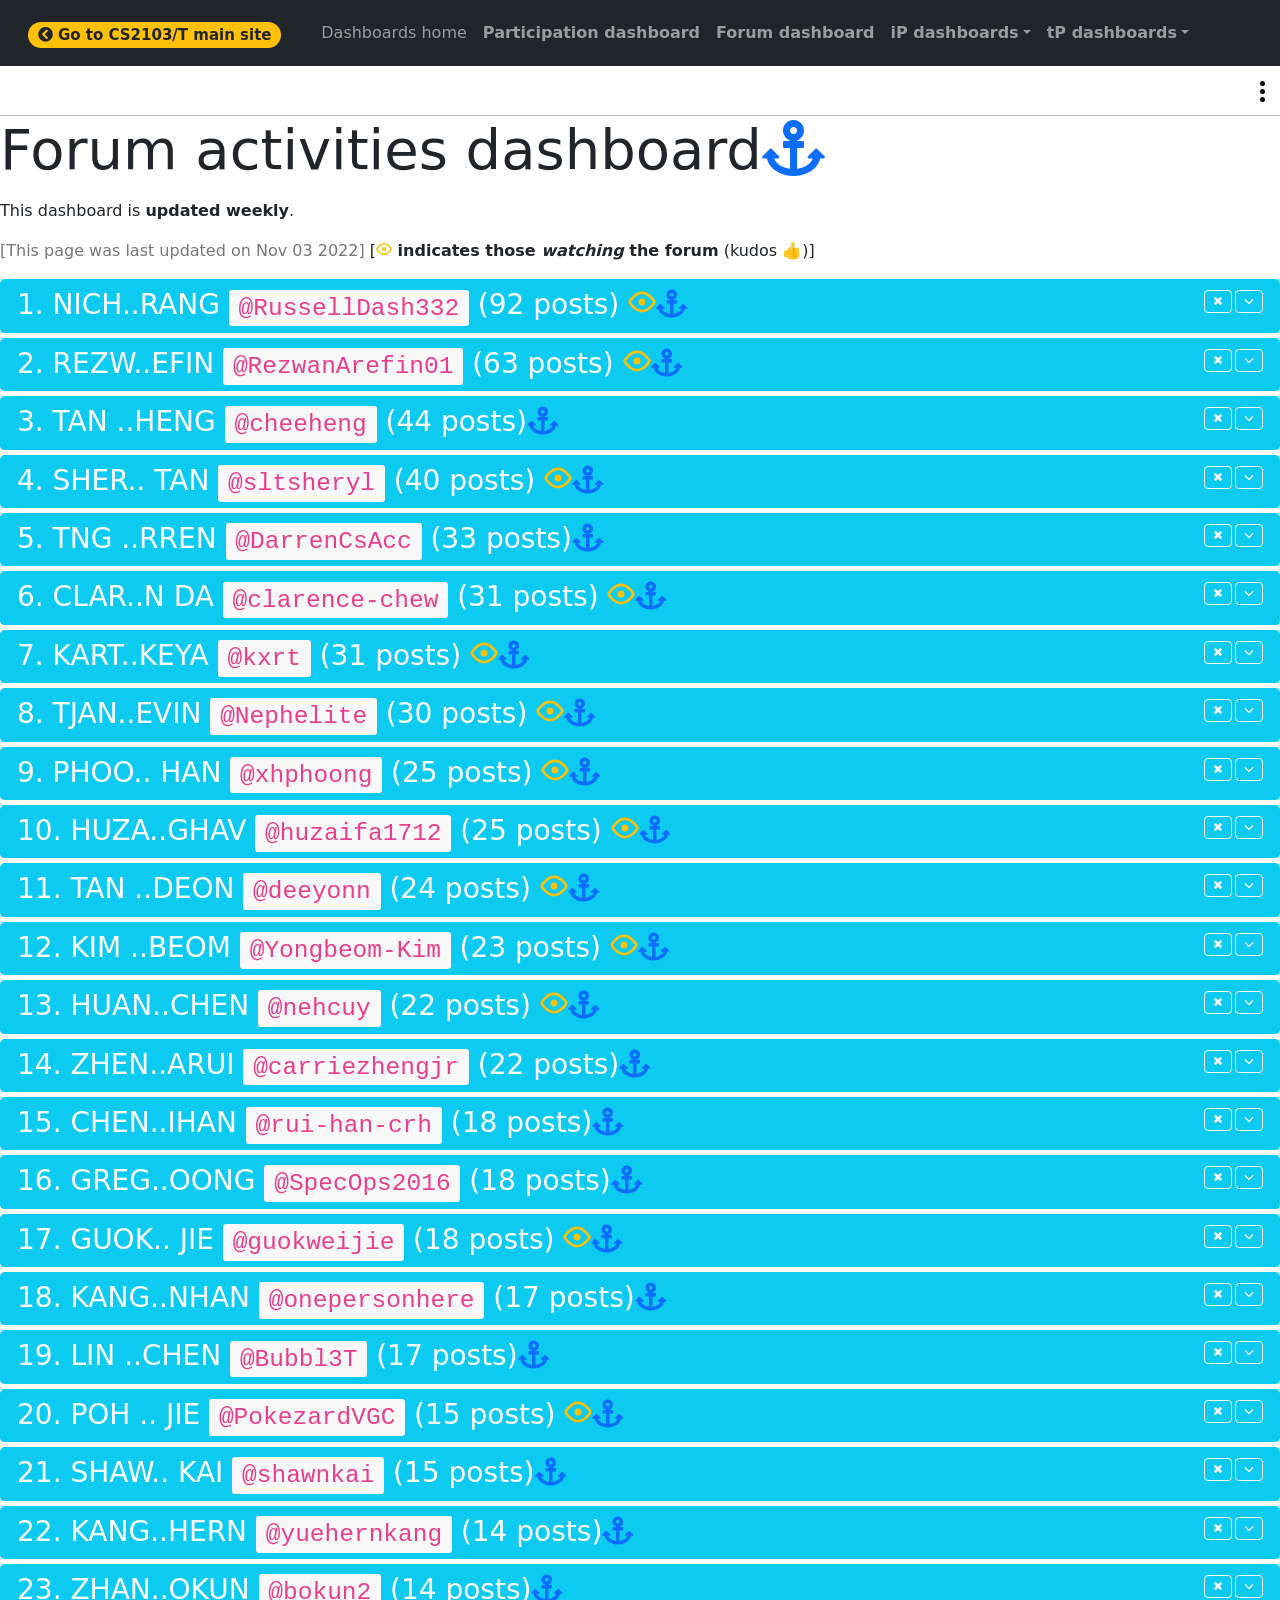
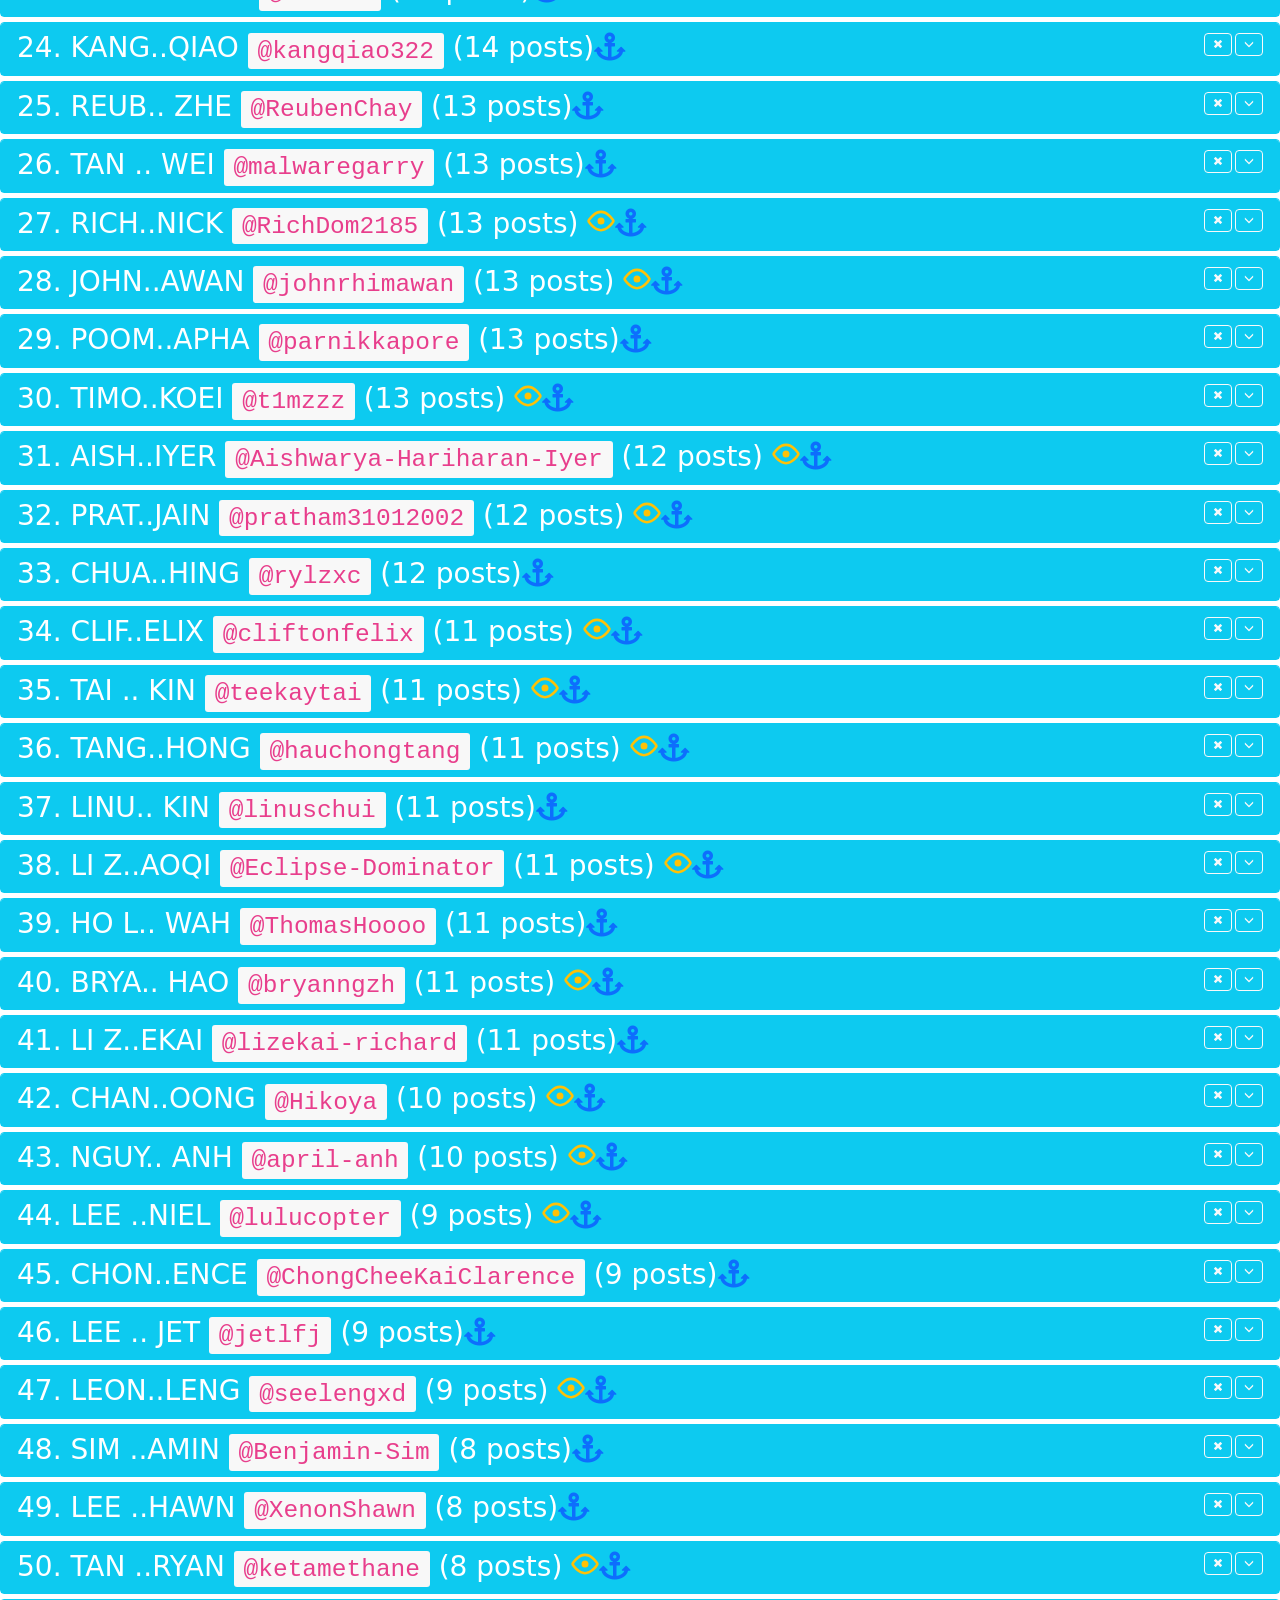
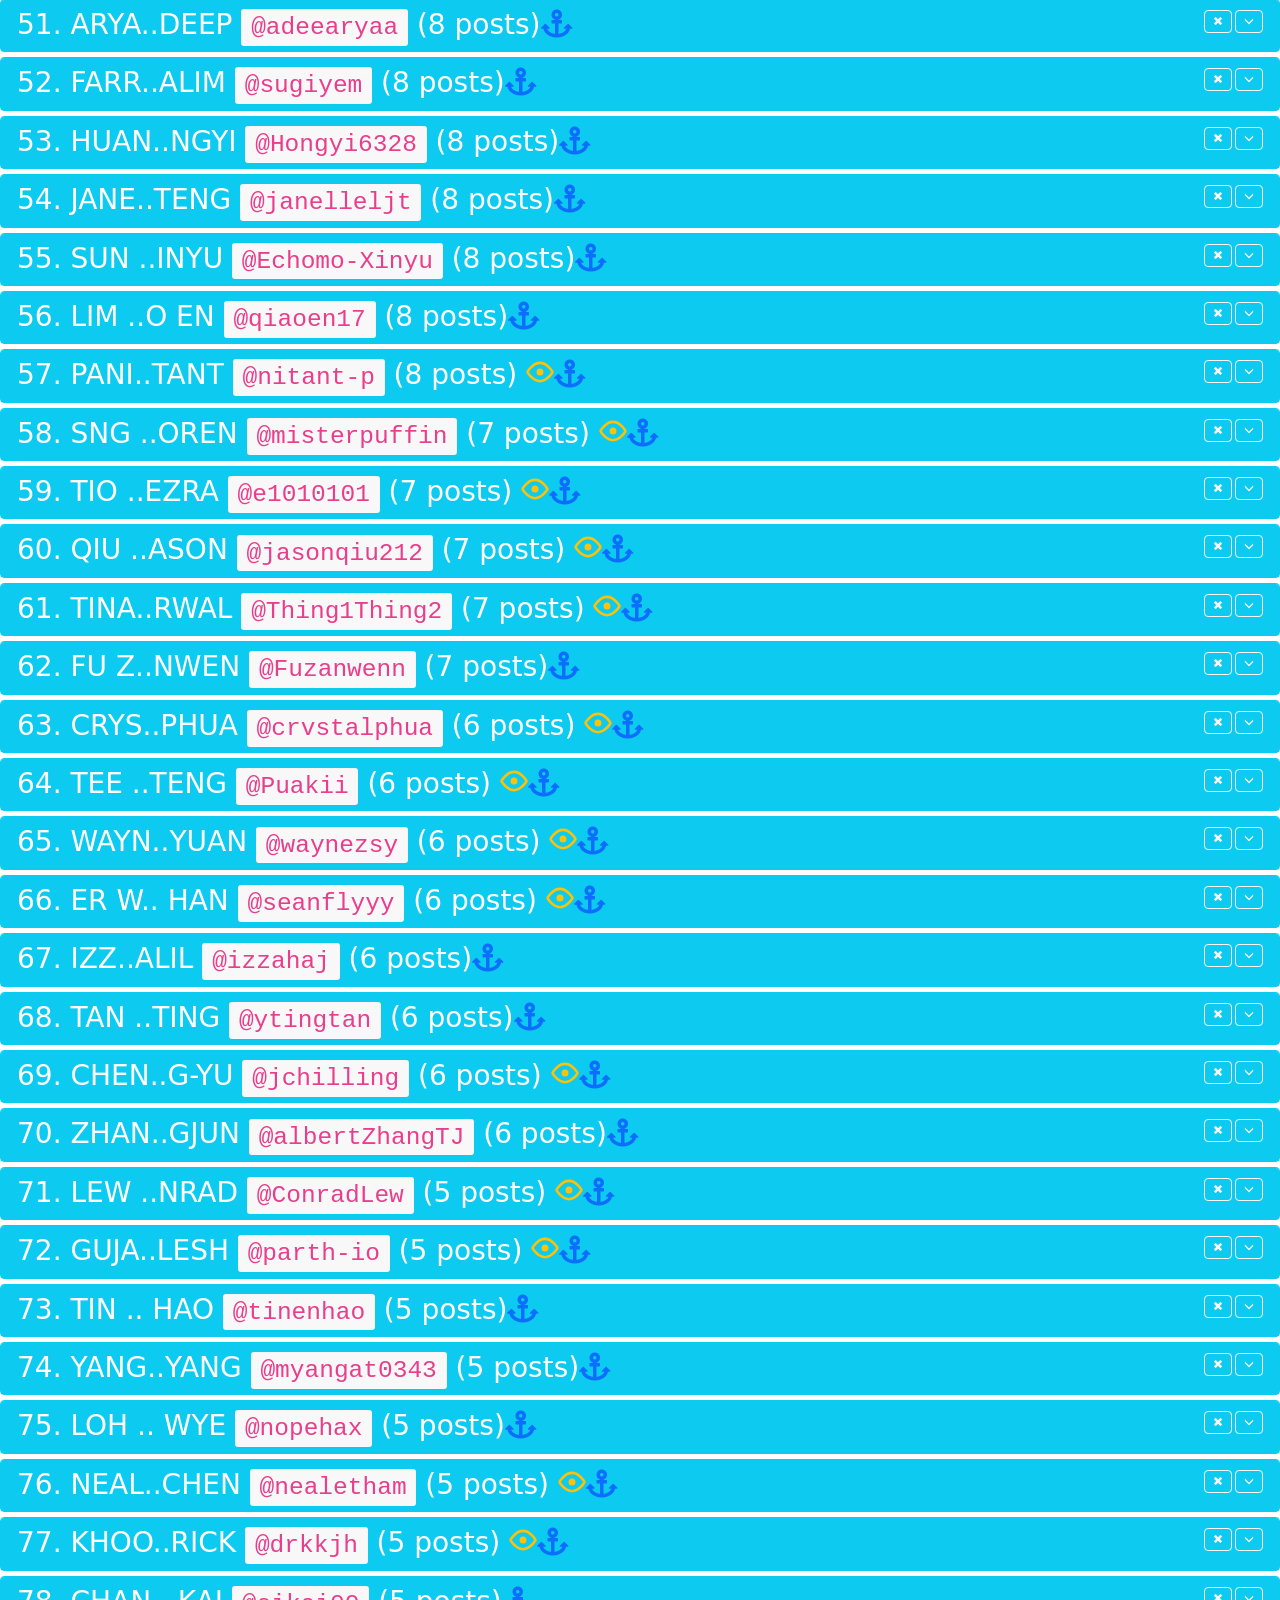
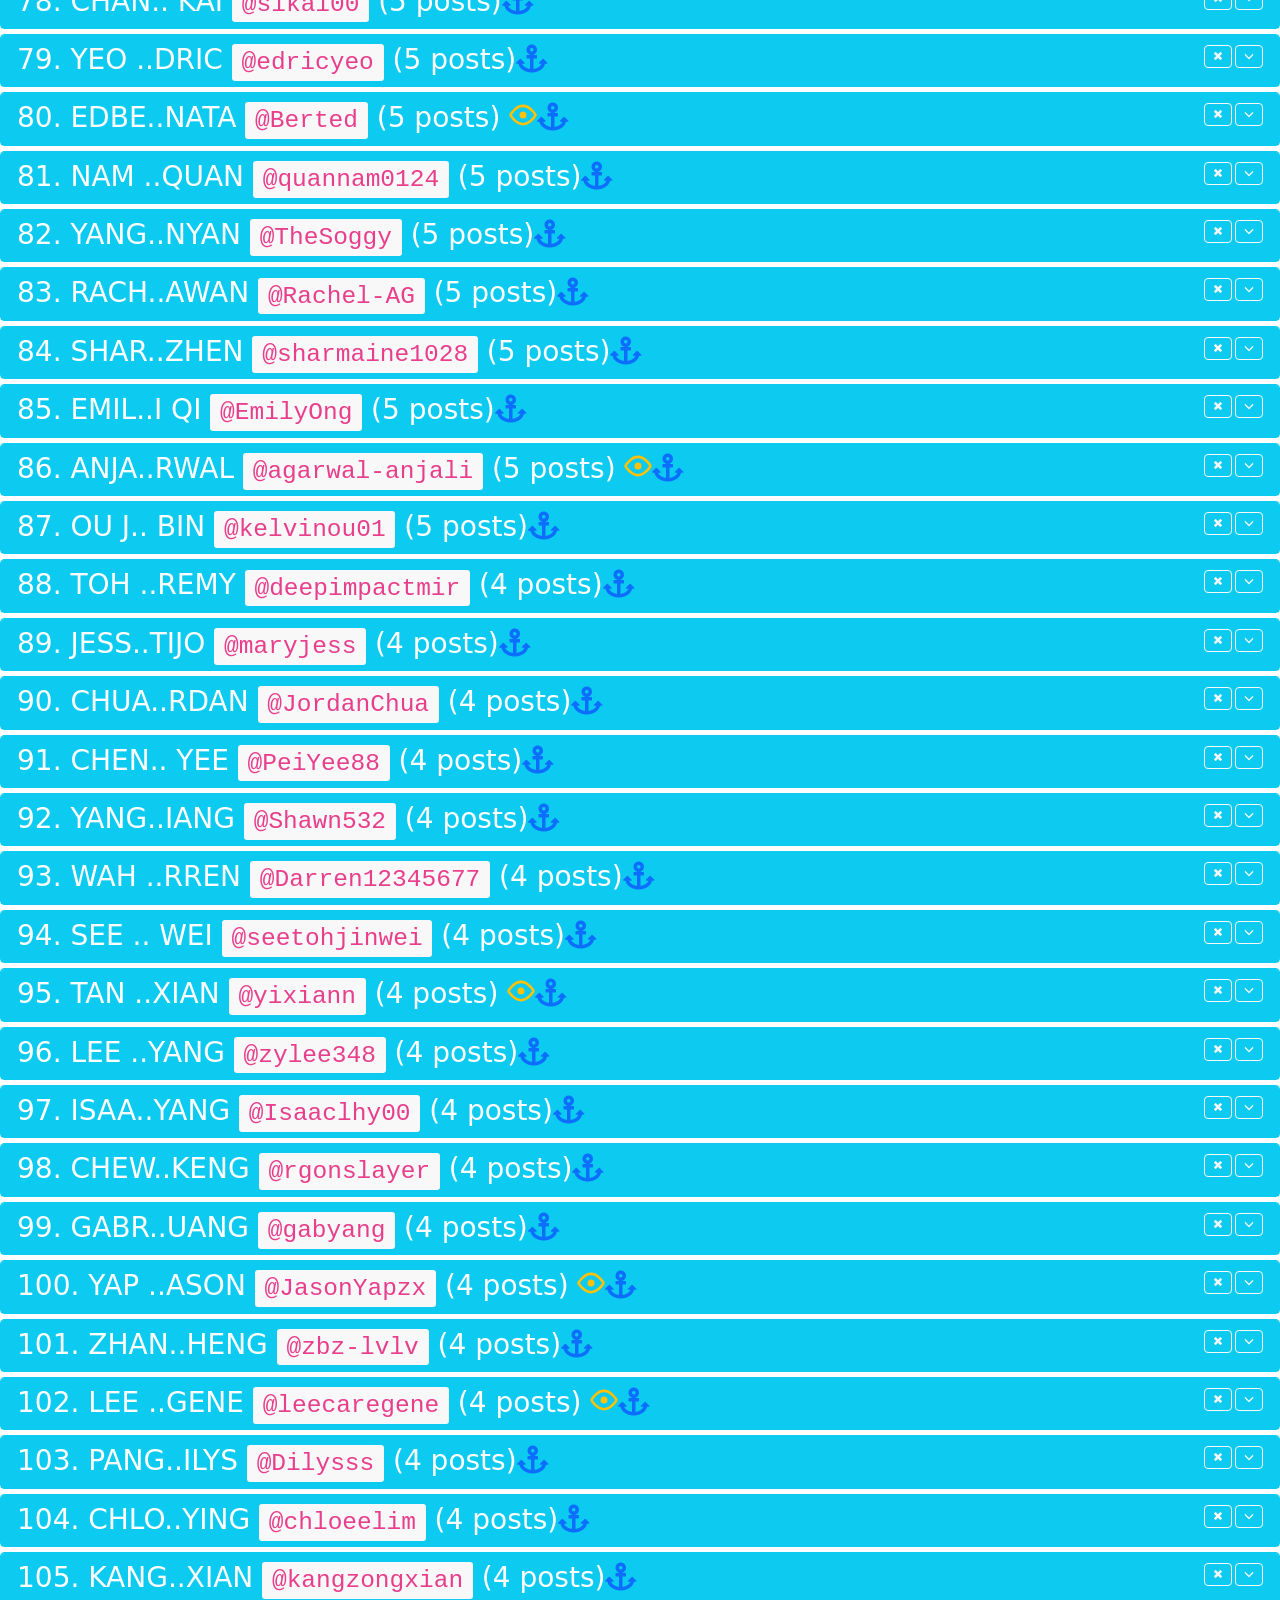
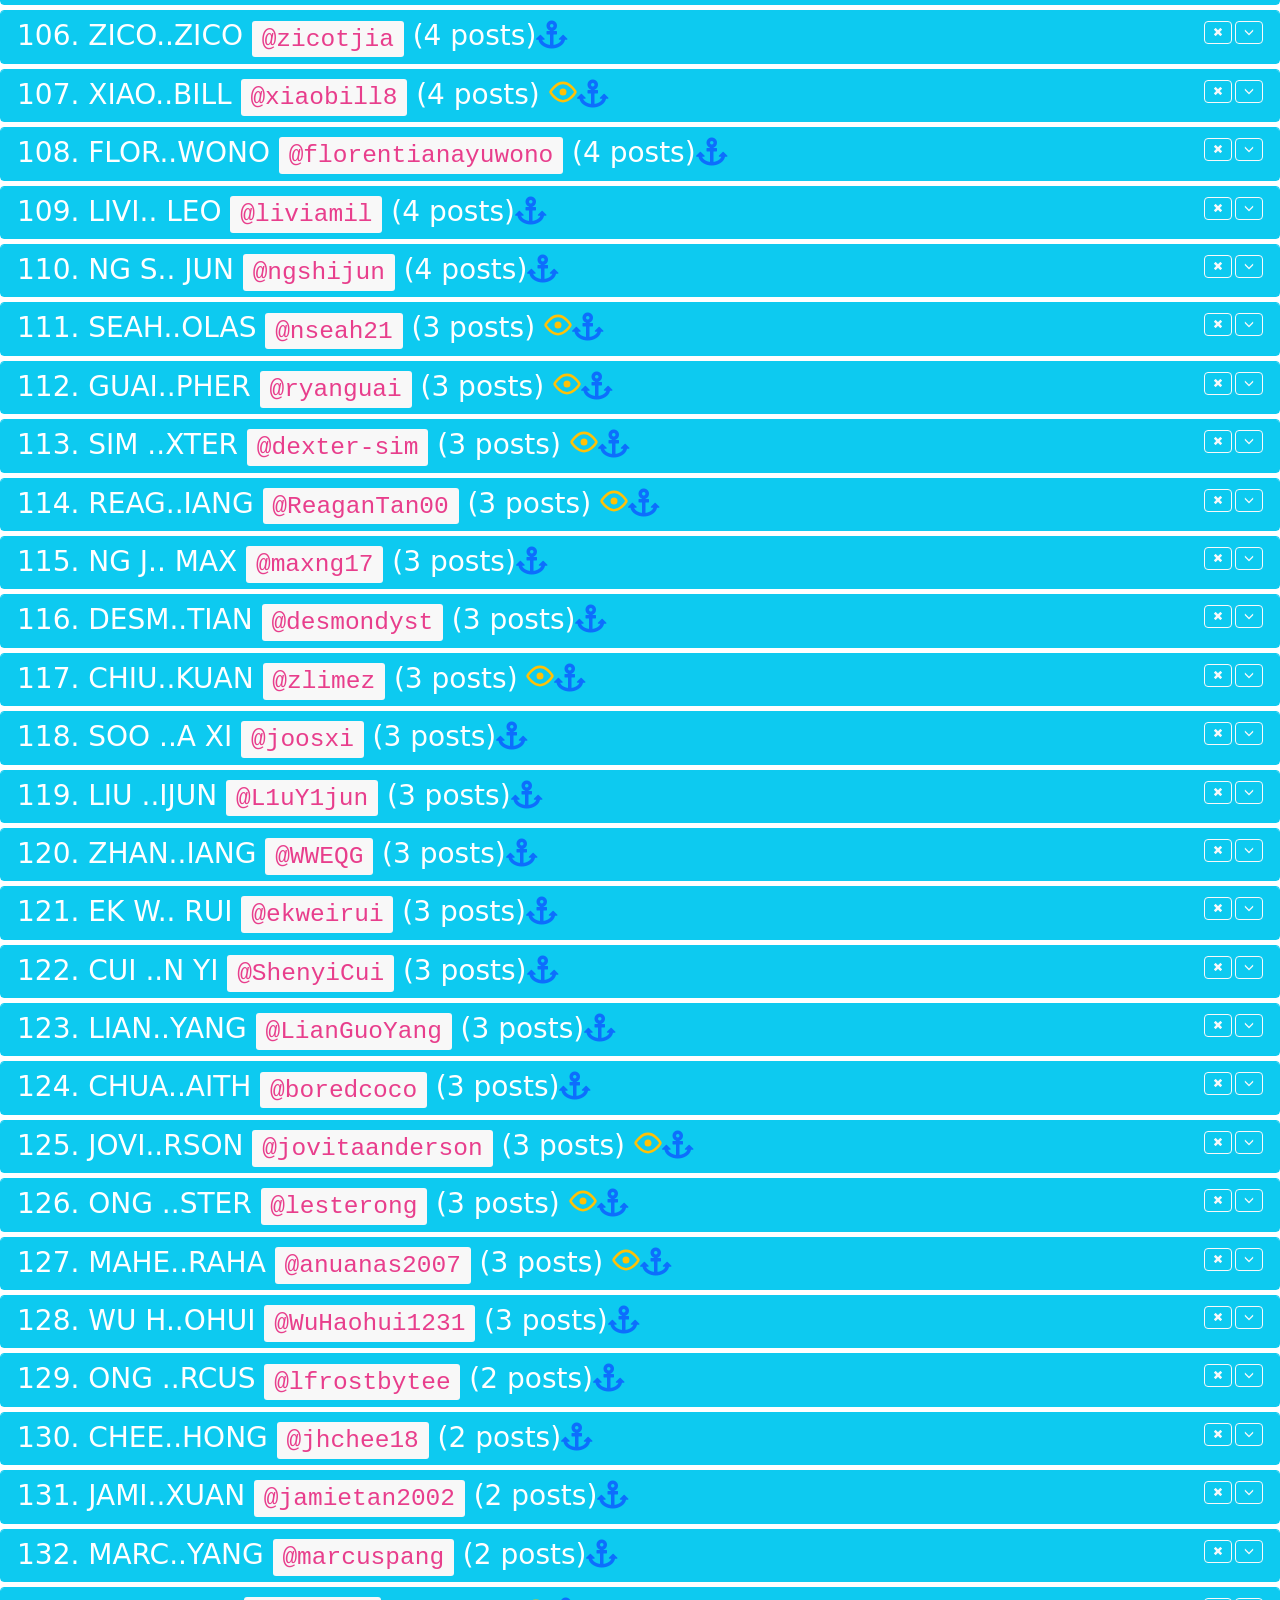
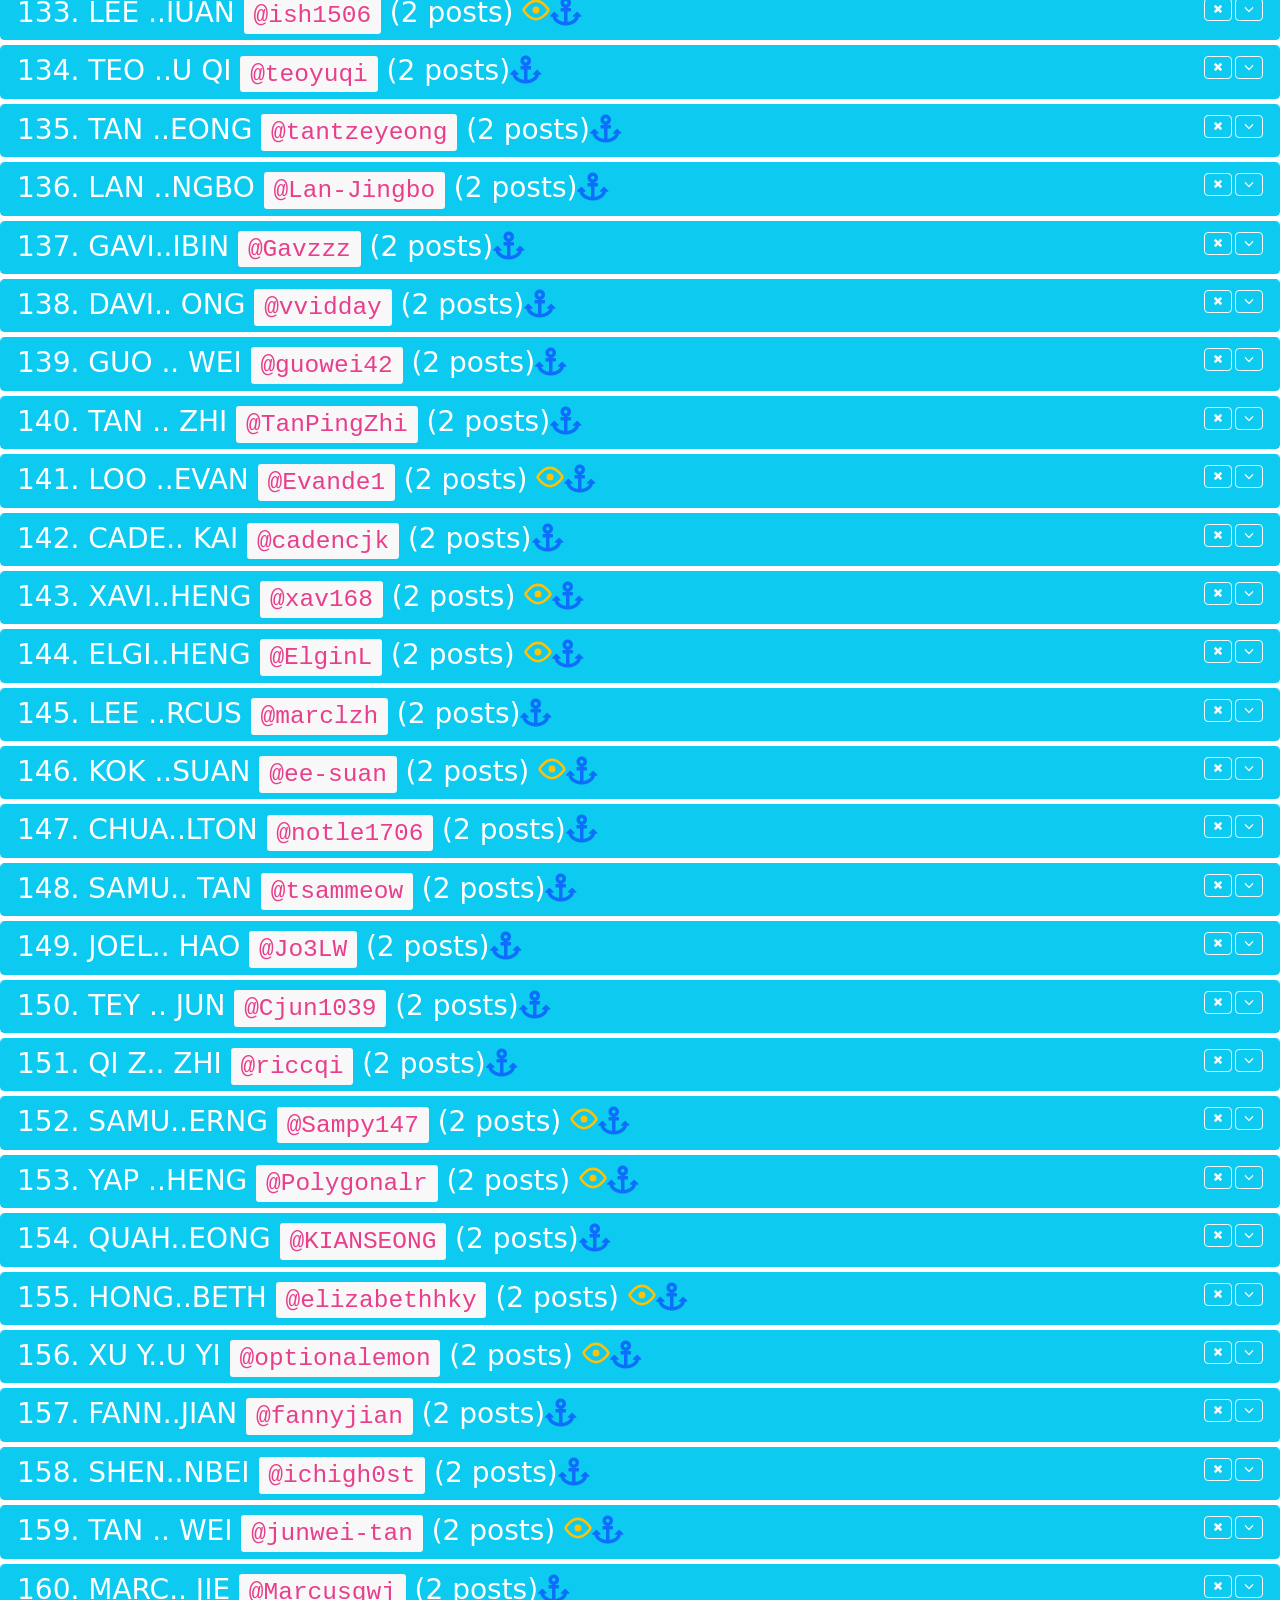
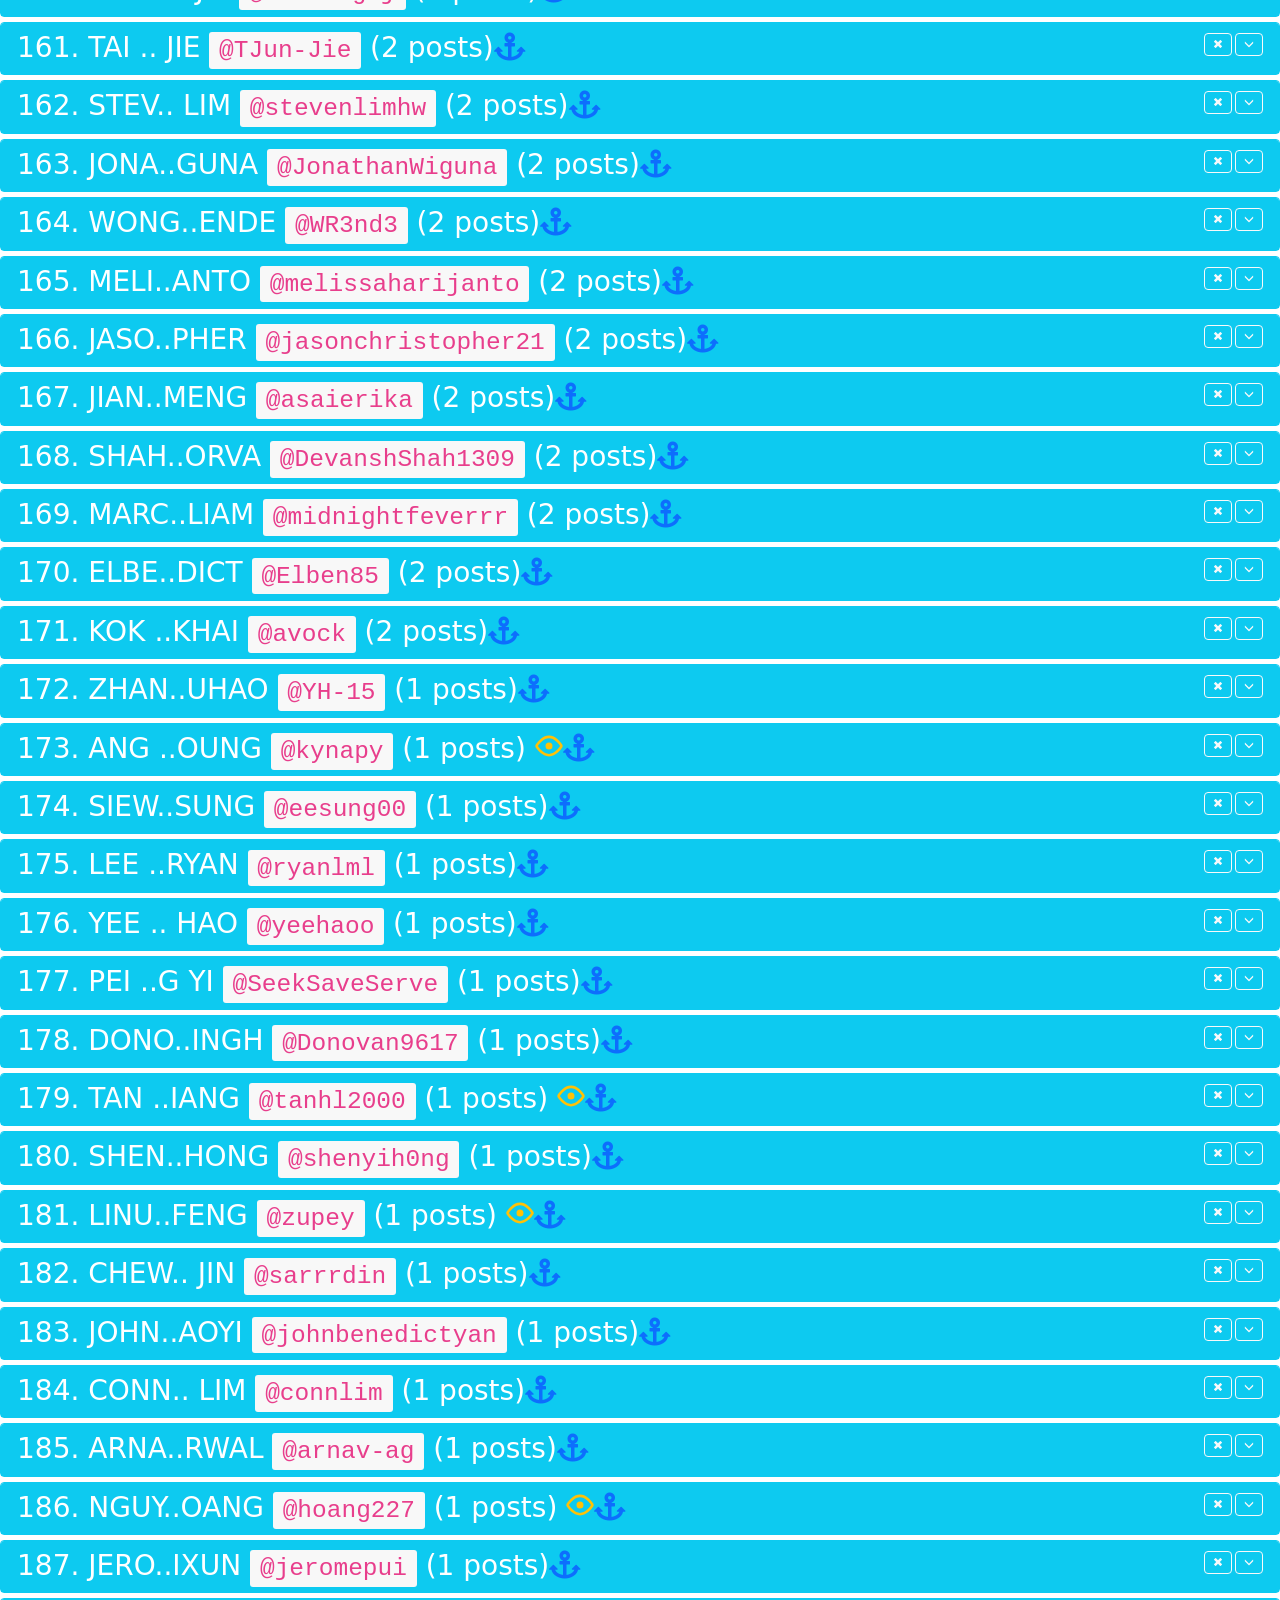
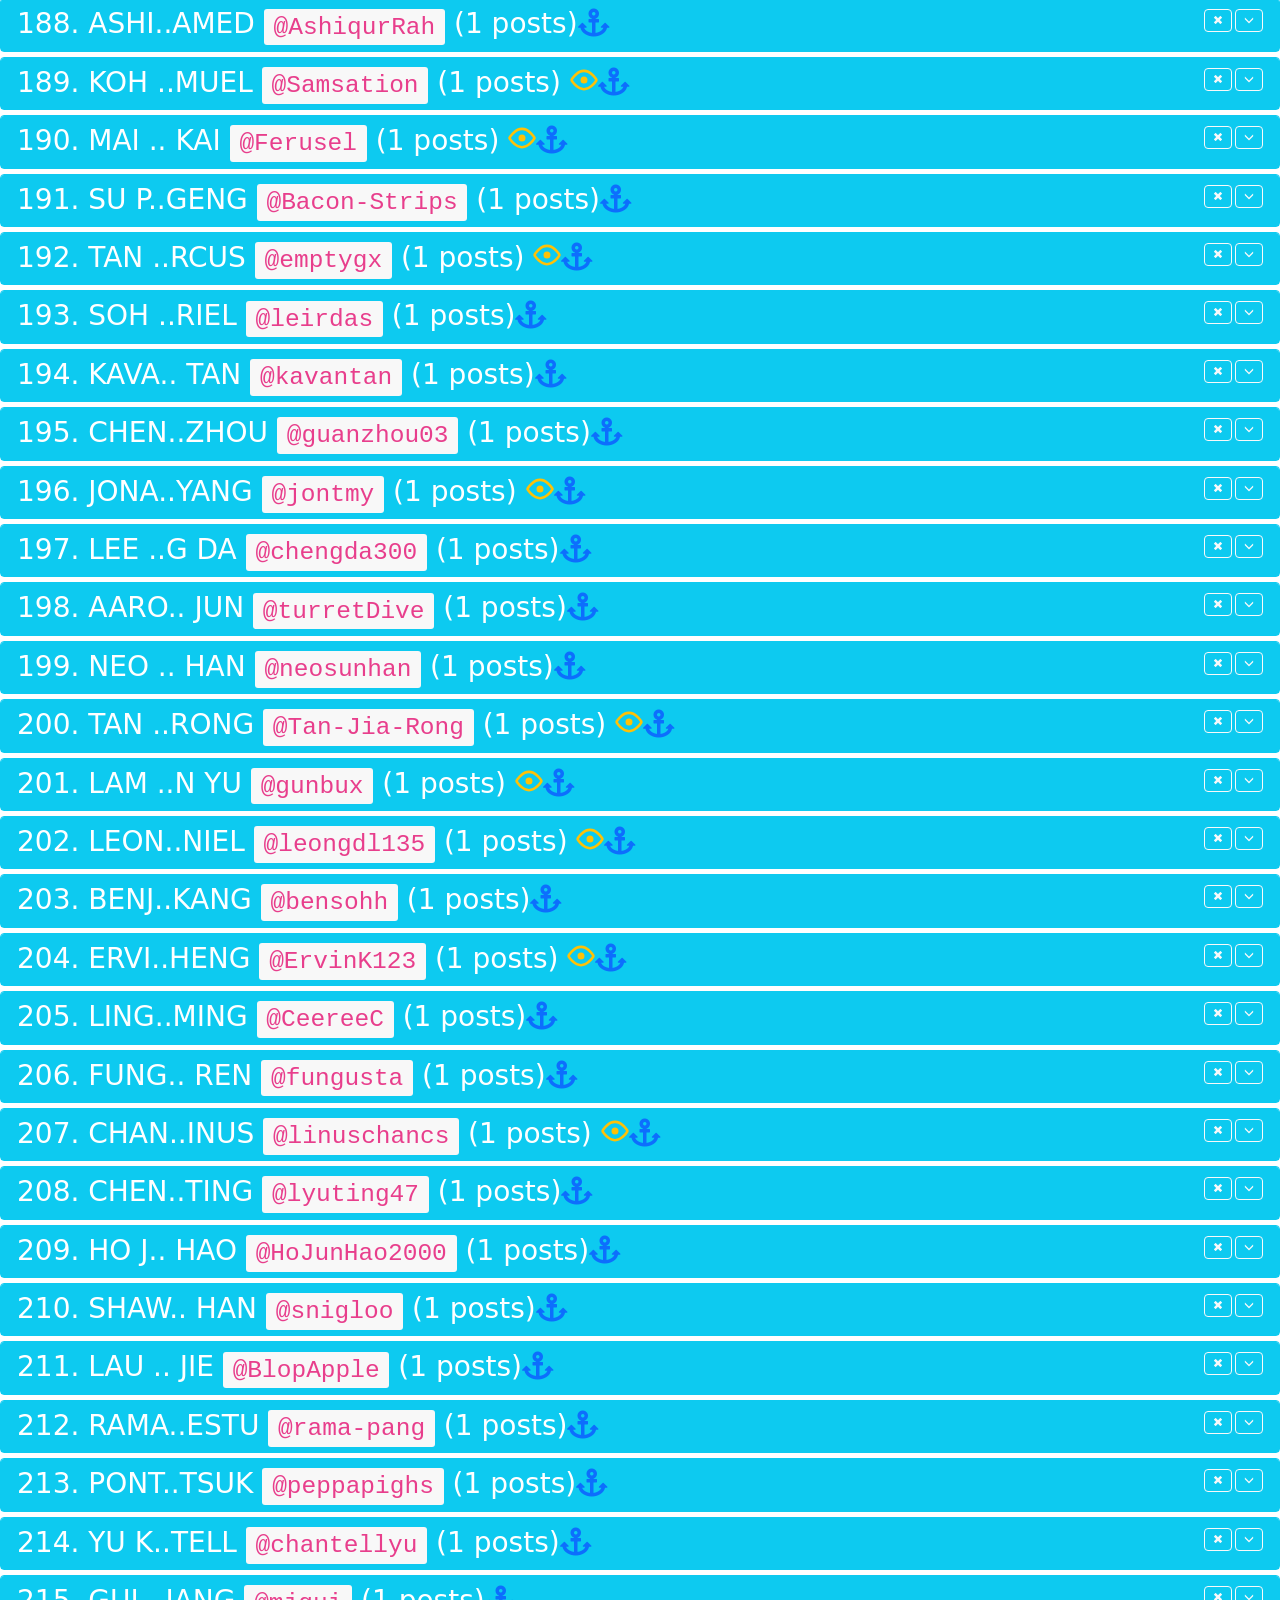
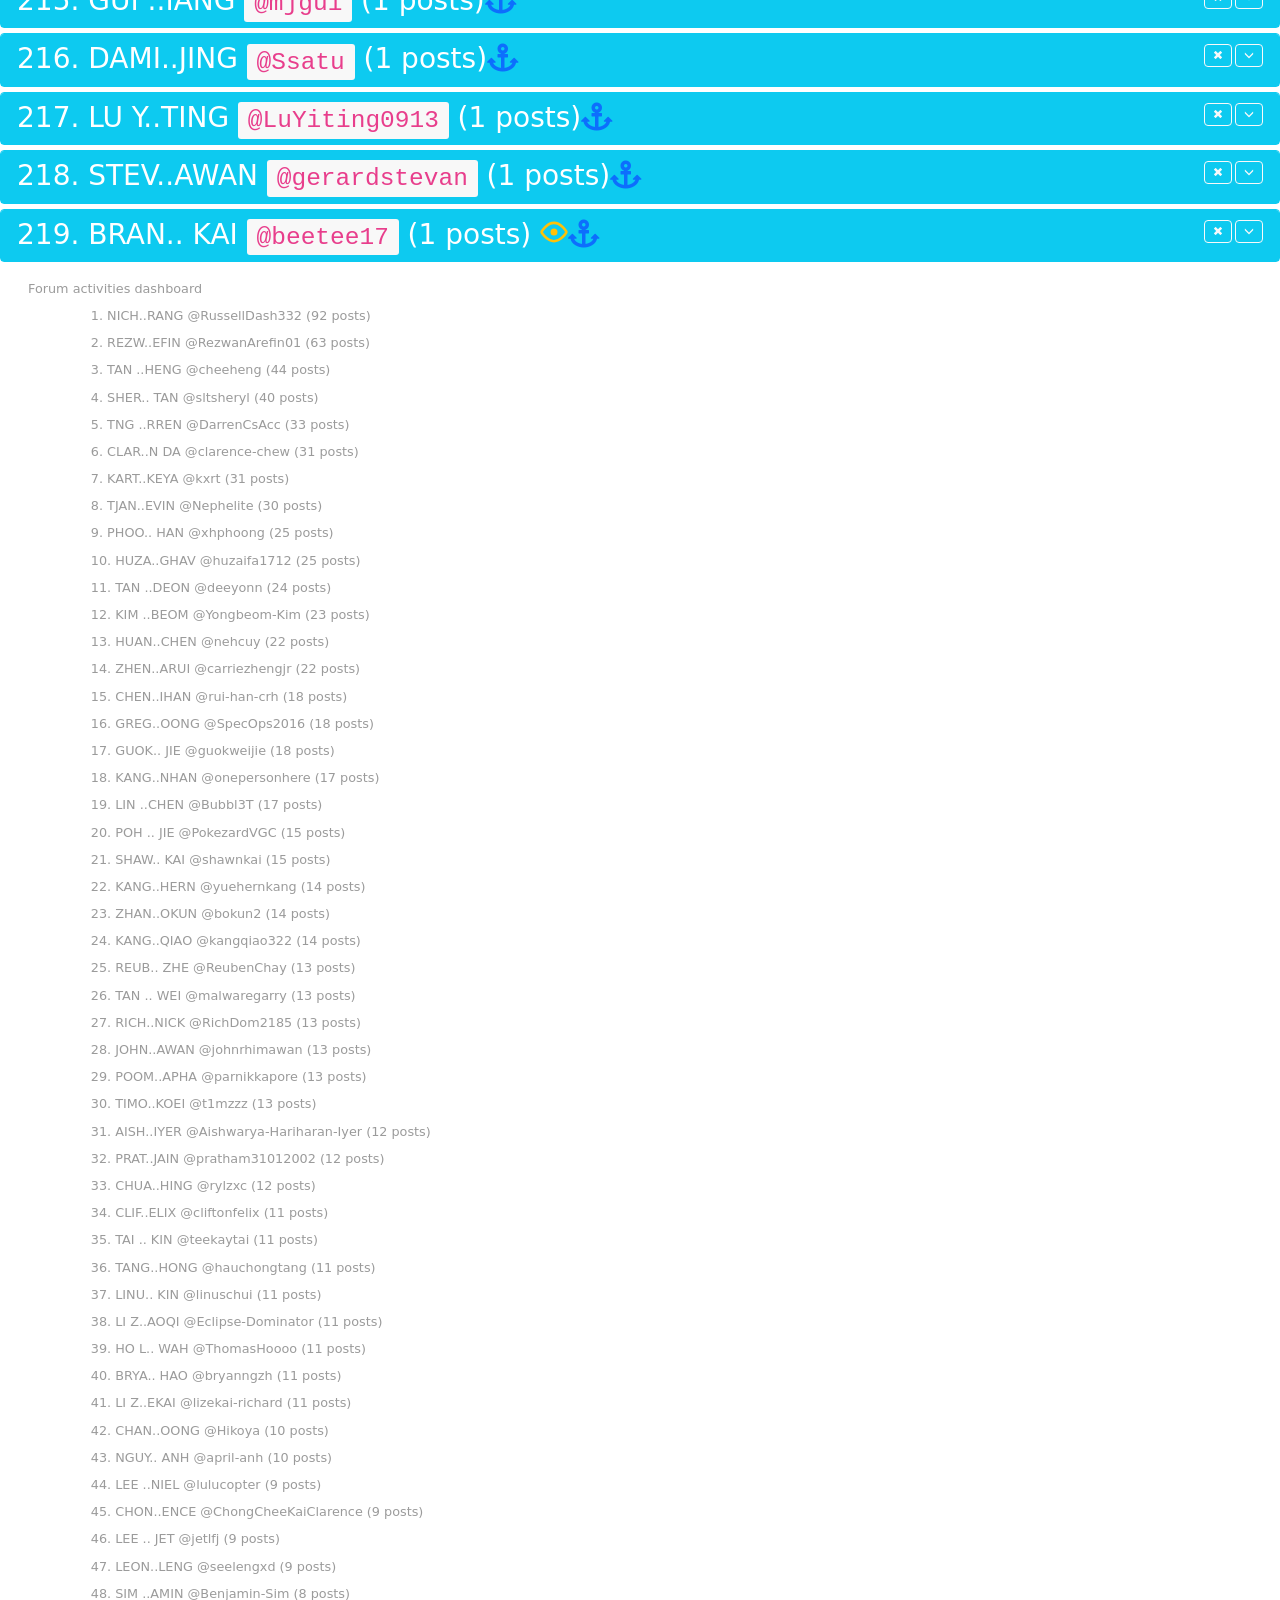
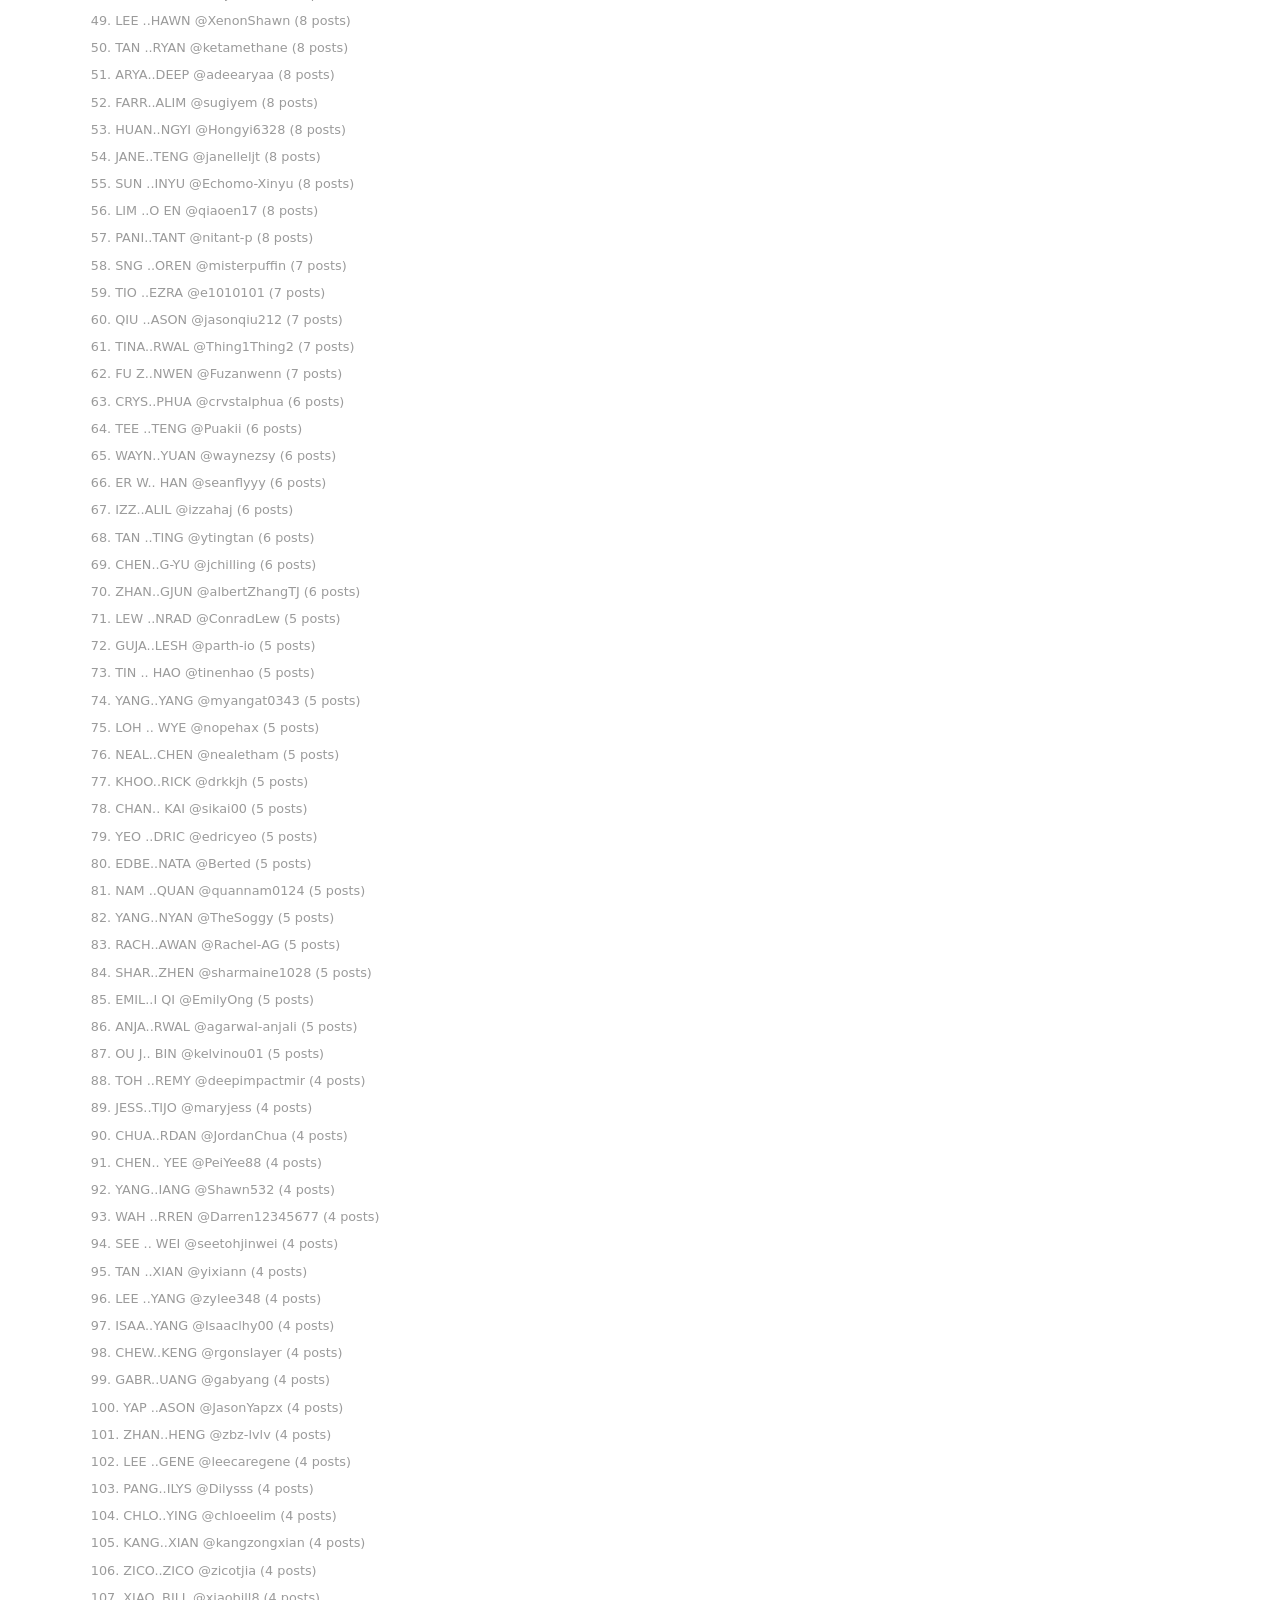
==== commit ebb2f55e: "Site Update. [skip ci]" ====
--- a/contents/forum-activities.html
+++ b/contents/forum-activities.html
@@ -23,7 +23,7 @@
   const baseUrl = '/dashboards'
 </script>
 <body  data-bs-spy="scroll" data-bs-target="#mb-page-nav" data-bs-offset="100" >
-<div id="app" data-server-rendered="true"><header fixed=""><div data-v-15113a2f><nav class="navbar navbar-expand-md d-print-none navbar-dark bg-dark" data-v-15113a2f><div class="container-fluid" data-v-15113a2f><div class="navbar-left" data-v-15113a2f><a href="https://nus-cs2103-ay2223s1.github.io/website" title="Home" class="navbar-brand" data-v-15113a2f><span class="badge rounded-pill bg-warning text-dark }}" data-v-15113a2f><span data-v-15113a2f><span aria-hidden="true" class="fas fa-chevron-circle-left" data-v-15113a2f></span></span> Go to CS2103/T main site</span></a></div> <div class="navbar-default" data-v-15113a2f><ul class="navbar-nav me-auto mt-2 mt-lg-0" data-v-15113a2f> <li data-v-15113a2f><a href="/dashboards/index.html" class="nav-link" data-v-15113a2f><span data-v-15113a2f>Dashboards home</span></a></li> <li tags="m--cs2103 m--cs2113 m--tic2002 m--tic4001 m--tic4002" data-v-15113a2f><a href="/dashboards/contents/participation.html" class="nav-link" data-v-15113a2f><span data-v-15113a2f><strong data-v-15113a2f>Participation dashboard</strong></span></a></li> <li tags="m--cs2103 m--cs2113 m--tic4002" data-v-15113a2f><a href="/dashboards/contents/forum-activities.html" class="nav-link" data-v-15113a2f><span data-v-15113a2f><strong data-v-15113a2f>Forum dashboard</strong></span></a></li> <li tags="m--cs2103 m--cs2113 m--tic4001 m--tic4002" class="nav-link dropdown" data-v-2e98b3f0><a role="button" data-bs-toggle="dropdown" class="dropdown-toggle" data-v-2e98b3f0><strong data-v-2e98b3f0>iP dashboards</strong></a> <ul class="dropdown-menu" data-v-2e98b3f0> <li data-v-2e98b3f0><a href="/dashboards/contents/ip-progress.html" class="dropdown-item" data-v-2e98b3f0><span data-v-2e98b3f0><span aria-hidden="true" class="fas fa-tasks" data-v-2e98b3f0></span> iP progress</span></a></li> <li data-v-2e98b3f0><a href="/dashboards/contents/ip-comments.html" class="dropdown-item" data-v-2e98b3f0><span data-v-2e98b3f0><svg version="1.1" width="16" height="16" viewBox="0 0 16 16" aria-hidden="true" class="octicon octicon-comment" data-v-2e98b3f0><path fill-rule="evenodd" d="M2.75 2.5a.25.25 0 00-.25.25v7.5c0 .138.112.25.25.25h2a.75.75 0 01.75.75v2.19l2.72-2.72a.75.75 0 01.53-.22h4.5a.25.25 0 00.25-.25v-7.5a.25.25 0 00-.25-.25H2.75zM1 2.75C1 1.784 1.784 1 2.75 1h10.5c.966 0 1.75.784 1.75 1.75v7.5A1.75 1.75 0 0113.25 12H9.06l-2.573 2.573A1.457 1.457 0 014 13.543V12H2.75A1.75 1.75 0 011 10.25v-7.5z" data-v-2e98b3f0></path></svg> iP comments</span></a></li> <li data-v-2e98b3f0><a href="https://nus-cs2103-ay2223s1.github.io/ip-dashboard/?search=&amp;sort=groupTitle&amp;sortWithin=title&amp;timeframe=commit&amp;mergegroup=&amp;groupSelect=groupByRepos&amp;breakdown=true&amp;checkedFileTypes=java~md~fxml~sh~bat~gradle~txt" target="_blank" class="dropdown-item" data-v-2e98b3f0><span data-v-2e98b3f0><span aria-hidden="true" class="fas fa-chart-area" data-v-2e98b3f0></span> iP Code</span></a></li></ul></li> <li tags="m--cs2103 m--cs2113 m--tic4001 m--tic4002" class="nav-link dropdown" data-v-2e98b3f0><a role="button" data-bs-toggle="dropdown" class="dropdown-toggle" data-v-2e98b3f0><strong data-v-2e98b3f0>tP dashboards</strong></a> <ul class="dropdown-menu" data-v-2e98b3f0> <li data-v-2e98b3f0><a href="/dashboards/contents/tp-progress.html" class="dropdown-item" data-v-2e98b3f0><span data-v-2e98b3f0><span aria-hidden="true" class="fas fa-tasks" data-v-2e98b3f0></span> tP progress</span></a></li> <li data-v-2e98b3f0><a href="/dashboards/contents/tp-comments.html" class="dropdown-item" data-v-2e98b3f0><span data-v-2e98b3f0>tP comments</span></a></li> <li data-v-2e98b3f0><a href="https://nus-cs2103-ay2223s1.github.io/tp-dashboard/?search=&amp;sort=groupTitle&amp;sortWithin=title&amp;timeframe=commit&amp;mergegroup=&amp;groupSelect=groupByRepos&amp;breakdown=true&amp;checkedFileTypes=docs~functional-code~test-code~other" target="_blank" class="dropdown-item" data-v-2e98b3f0><span data-v-2e98b3f0><span aria-hidden="true" class="fas fa-chart-area" data-v-2e98b3f0></span> tP Code</span></a></li></ul></li></ul></div> <!----></div></nav> <div class="lower-navbar-container" style="display:none;" data-v-15113a2f><!----> <!----></div></div></header> <div id="flex-body"><div id="content-wrapper" class="fixed-header-padding"><h1 id="forum-activities-dashboard" class="display-4"><span id="forum-activities-dashboard" class="anchor"></span>Forum activities dashboard<a href="#forum-activities-dashboard" onclick="event.stopPropagation()" class="fa fa-anchor"></a></h1> <p>This dashboard is <strong>updated weekly</strong>.</p> <div><p><span class="dimmed">[This page was last updated on Nov 03 2022]</span> [<strong><span class="text-warning"><svg version="1.1" width="16" height="16" viewBox="0 0 16 16" aria-hidden="true" class="octicon octicon-eye"><path fill-rule="evenodd" d="M1.679 7.932c.412-.621 1.242-1.75 2.366-2.717C5.175 4.242 6.527 3.5 8 3.5c1.473 0 2.824.742 3.955 1.715 1.124.967 1.954 2.096 2.366 2.717a.119.119 0 010 .136c-.412.621-1.242 1.75-2.366 2.717C10.825 11.758 9.473 12.5 8 12.5c-1.473 0-2.824-.742-3.955-1.715C2.92 9.818 2.09 8.69 1.679 8.068a.119.119 0 010-.136zM8 2c-1.981 0-3.67.992-4.933 2.078C1.797 5.169.88 6.423.43 7.1a1.619 1.619 0 000 1.798c.45.678 1.367 1.932 2.637 3.024C4.329 13.008 6.019 14 8 14c1.981 0 3.67-.992 4.933-2.078 1.27-1.091 2.187-2.345 2.637-3.023a1.619 1.619 0 000-1.798c-.45-.678-1.367-1.932-2.637-3.023C11.671 2.992 9.981 2 8 2zm0 8a2 2 0 100-4 2 2 0 000 4z"></path></svg></span> indicates those <em>watching</em> the forum</strong> (kudos 👍)]</p> <div collapsed="" class="card-container" data-v-5681bde8><span id="1-nich-rang-russelldash332-92-posts" class="anchor" data-v-5681bde8></span> <div class="card expandable-card border-info" data-v-5681bde8><div class="card-header header-toggle bg-info border-info" data-v-5681bde8><div class="caret-wrapper" data-v-5681bde8><!----></div> <div class="header-wrapper card-title bg-info text-white" data-v-5681bde8><h3 id="1-nich-rang-russelldash332-92-posts" data-v-5681bde8><span id="1-nich-rang-russelldash332-92-posts" class="anchor" data-v-5681bde8></span>1. NICH..RANG <code class="hljs inline no-lang" data-v-5681bde8>@RussellDash332</code> (92 posts) <span class="text-warning" data-v-5681bde8><svg version="1.1" width="16" height="16" viewBox="0 0 16 16" aria-hidden="true" class="octicon octicon-eye" data-v-5681bde8><path fill-rule="evenodd" d="M1.679 7.932c.412-.621 1.242-1.75 2.366-2.717C5.175 4.242 6.527 3.5 8 3.5c1.473 0 2.824.742 3.955 1.715 1.124.967 1.954 2.096 2.366 2.717a.119.119 0 010 .136c-.412.621-1.242 1.75-2.366 2.717C10.825 11.758 9.473 12.5 8 12.5c-1.473 0-2.824-.742-3.955-1.715C2.92 9.818 2.09 8.69 1.679 8.068a.119.119 0 010-.136zM8 2c-1.981 0-3.67.992-4.933 2.078C1.797 5.169.88 6.423.43 7.1a1.619 1.619 0 000 1.798c.45.678 1.367 1.932 2.637 3.024C4.329 13.008 6.019 14 8 14c1.981 0 3.67-.992 4.933-2.078 1.27-1.091 2.187-2.345 2.637-3.023a1.619 1.619 0 000-1.798c-.45-.678-1.367-1.932-2.637-3.023C11.671 2.992 9.981 2 8 2zm0 8a2 2 0 100-4 2 2 0 000 4z" data-v-5681bde8></path></svg></span><a href="#1-nich-rang-russelldash332-92-posts" onclick="event.stopPropagation()" class="fa fa-anchor" data-v-5681bde8></a></h3></div> <div class="button-wrapper" data-v-5681bde8><button type="button" class="collapse-button btn btn-outline-light" data-v-5681bde8><span aria-hidden="true" class="collapse-icon glyphicon glyphicon-menu-down"></span></button> <button type="button" class="close-button btn btn-outline-light" data-v-5681bde8><span aria-hidden="true" class="glyphicon glyphicon-remove" data-v-5681bde8></span></button> <button type="button" class="popup-button btn btn-outline-light" style="display:none;" data-v-5681bde8><span aria-hidden="true" class="glyphicon glyphicon-new-window" data-v-5681bde8></span></button></div></div> <div class="card-collapse" data-v-5681bde8><!----> <hr style="display:none;" data-v-5681bde8></div> <!----></div></div> <div collapsed="" class="card-container" data-v-5681bde8><span id="2-rezw-efin-rezwanarefin01-63-posts" class="anchor" data-v-5681bde8></span> <div class="card expandable-card border-info" data-v-5681bde8><div class="card-header header-toggle bg-info border-info" data-v-5681bde8><div class="caret-wrapper" data-v-5681bde8><!----></div> <div class="header-wrapper card-title bg-info text-white" data-v-5681bde8><h3 id="2-rezw-efin-rezwanarefin01-63-posts" data-v-5681bde8><span id="2-rezw-efin-rezwanarefin01-63-posts" class="anchor" data-v-5681bde8></span>2. REZW..EFIN <code class="hljs inline no-lang" data-v-5681bde8>@RezwanArefin01</code> (63 posts) <span class="text-warning" data-v-5681bde8><svg version="1.1" width="16" height="16" viewBox="0 0 16 16" aria-hidden="true" class="octicon octicon-eye" data-v-5681bde8><path fill-rule="evenodd" d="M1.679 7.932c.412-.621 1.242-1.75 2.366-2.717C5.175 4.242 6.527 3.5 8 3.5c1.473 0 2.824.742 3.955 1.715 1.124.967 1.954 2.096 2.366 2.717a.119.119 0 010 .136c-.412.621-1.242 1.75-2.366 2.717C10.825 11.758 9.473 12.5 8 12.5c-1.473 0-2.824-.742-3.955-1.715C2.92 9.818 2.09 8.69 1.679 8.068a.119.119 0 010-.136zM8 2c-1.981 0-3.67.992-4.933 2.078C1.797 5.169.88 6.423.43 7.1a1.619 1.619 0 000 1.798c.45.678 1.367 1.932 2.637 3.024C4.329 13.008 6.019 14 8 14c1.981 0 3.67-.992 4.933-2.078 1.27-1.091 2.187-2.345 2.637-3.023a1.619 1.619 0 000-1.798c-.45-.678-1.367-1.932-2.637-3.023C11.671 2.992 9.981 2 8 2zm0 8a2 2 0 100-4 2 2 0 000 4z" data-v-5681bde8></path></svg></span><a href="#2-rezw-efin-rezwanarefin01-63-posts" onclick="event.stopPropagation()" class="fa fa-anchor" data-v-5681bde8></a></h3></div> <div class="button-wrapper" data-v-5681bde8><button type="button" class="collapse-button btn btn-outline-light" data-v-5681bde8><span aria-hidden="true" class="collapse-icon glyphicon glyphicon-menu-down"></span></button> <button type="button" class="close-button btn btn-outline-light" data-v-5681bde8><span aria-hidden="true" class="glyphicon glyphicon-remove" data-v-5681bde8></span></button> <button type="button" class="popup-button btn btn-outline-light" style="display:none;" data-v-5681bde8><span aria-hidden="true" class="glyphicon glyphicon-new-window" data-v-5681bde8></span></button></div></div> <div class="card-collapse" data-v-5681bde8><!----> <hr style="display:none;" data-v-5681bde8></div> <!----></div></div> <div collapsed="" class="card-container" data-v-5681bde8><span id="3-tan-heng-cheeheng-44-posts" class="anchor" data-v-5681bde8></span> <div class="card expandable-card border-info" data-v-5681bde8><div class="card-header header-toggle bg-info border-info" data-v-5681bde8><div class="caret-wrapper" data-v-5681bde8><!----></div> <div class="header-wrapper card-title bg-info text-white" data-v-5681bde8><h3 id="3-tan-heng-cheeheng-44-posts" data-v-5681bde8><span id="3-tan-heng-cheeheng-44-posts" class="anchor" data-v-5681bde8></span>3. TAN ..HENG <code class="hljs inline no-lang" data-v-5681bde8>@cheeheng</code> (44 posts)<a href="#3-tan-heng-cheeheng-44-posts" onclick="event.stopPropagation()" class="fa fa-anchor" data-v-5681bde8></a></h3></div> <div class="button-wrapper" data-v-5681bde8><button type="button" class="collapse-button btn btn-outline-light" data-v-5681bde8><span aria-hidden="true" class="collapse-icon glyphicon glyphicon-menu-down"></span></button> <button type="button" class="close-button btn btn-outline-light" data-v-5681bde8><span aria-hidden="true" class="glyphicon glyphicon-remove" data-v-5681bde8></span></button> <button type="button" class="popup-button btn btn-outline-light" style="display:none;" data-v-5681bde8><span aria-hidden="true" class="glyphicon glyphicon-new-window" data-v-5681bde8></span></button></div></div> <div class="card-collapse" data-v-5681bde8><!----> <hr style="display:none;" data-v-5681bde8></div> <!----></div></div> <div collapsed="" class="card-container" data-v-5681bde8><span id="4-sher-tan-sltsheryl-40-posts" class="anchor" data-v-5681bde8></span> <div class="card expandable-card border-info" data-v-5681bde8><div class="card-header header-toggle bg-info border-info" data-v-5681bde8><div class="caret-wrapper" data-v-5681bde8><!----></div> <div class="header-wrapper card-title bg-info text-white" data-v-5681bde8><h3 id="4-sher-tan-sltsheryl-40-posts" data-v-5681bde8><span id="4-sher-tan-sltsheryl-40-posts" class="anchor" data-v-5681bde8></span>4. SHER.. TAN <code class="hljs inline no-lang" data-v-5681bde8>@sltsheryl</code> (40 posts) <span class="text-warning" data-v-5681bde8><svg version="1.1" width="16" height="16" viewBox="0 0 16 16" aria-hidden="true" class="octicon octicon-eye" data-v-5681bde8><path fill-rule="evenodd" d="M1.679 7.932c.412-.621 1.242-1.75 2.366-2.717C5.175 4.242 6.527 3.5 8 3.5c1.473 0 2.824.742 3.955 1.715 1.124.967 1.954 2.096 2.366 2.717a.119.119 0 010 .136c-.412.621-1.242 1.75-2.366 2.717C10.825 11.758 9.473 12.5 8 12.5c-1.473 0-2.824-.742-3.955-1.715C2.92 9.818 2.09 8.69 1.679 8.068a.119.119 0 010-.136zM8 2c-1.981 0-3.67.992-4.933 2.078C1.797 5.169.88 6.423.43 7.1a1.619 1.619 0 000 1.798c.45.678 1.367 1.932 2.637 3.024C4.329 13.008 6.019 14 8 14c1.981 0 3.67-.992 4.933-2.078 1.27-1.091 2.187-2.345 2.637-3.023a1.619 1.619 0 000-1.798c-.45-.678-1.367-1.932-2.637-3.023C11.671 2.992 9.981 2 8 2zm0 8a2 2 0 100-4 2 2 0 000 4z" data-v-5681bde8></path></svg></span><a href="#4-sher-tan-sltsheryl-40-posts" onclick="event.stopPropagation()" class="fa fa-anchor" data-v-5681bde8></a></h3></div> <div class="button-wrapper" data-v-5681bde8><button type="button" class="collapse-button btn btn-outline-light" data-v-5681bde8><span aria-hidden="true" class="collapse-icon glyphicon glyphicon-menu-down"></span></button> <button type="button" class="close-button btn btn-outline-light" data-v-5681bde8><span aria-hidden="true" class="glyphicon glyphicon-remove" data-v-5681bde8></span></button> <button type="button" class="popup-button btn btn-outline-light" style="display:none;" data-v-5681bde8><span aria-hidden="true" class="glyphicon glyphicon-new-window" data-v-5681bde8></span></button></div></div> <div class="card-collapse" data-v-5681bde8><!----> <hr style="display:none;" data-v-5681bde8></div> <!----></div></div> <div collapsed="" class="card-container" data-v-5681bde8><span id="5-tng-rren-darrencsacc-33-posts" class="anchor" data-v-5681bde8></span> <div class="card expandable-card border-info" data-v-5681bde8><div class="card-header header-toggle bg-info border-info" data-v-5681bde8><div class="caret-wrapper" data-v-5681bde8><!----></div> <div class="header-wrapper card-title bg-info text-white" data-v-5681bde8><h3 id="5-tng-rren-darrencsacc-33-posts" data-v-5681bde8><span id="5-tng-rren-darrencsacc-33-posts" class="anchor" data-v-5681bde8></span>5. TNG ..RREN <code class="hljs inline no-lang" data-v-5681bde8>@DarrenCsAcc</code> (33 posts)<a href="#5-tng-rren-darrencsacc-33-posts" onclick="event.stopPropagation()" class="fa fa-anchor" data-v-5681bde8></a></h3></div> <div class="button-wrapper" data-v-5681bde8><button type="button" class="collapse-button btn btn-outline-light" data-v-5681bde8><span aria-hidden="true" class="collapse-icon glyphicon glyphicon-menu-down"></span></button> <button type="button" class="close-button btn btn-outline-light" data-v-5681bde8><span aria-hidden="true" class="glyphicon glyphicon-remove" data-v-5681bde8></span></button> <button type="button" class="popup-button btn btn-outline-light" style="display:none;" data-v-5681bde8><span aria-hidden="true" class="glyphicon glyphicon-new-window" data-v-5681bde8></span></button></div></div> <div class="card-collapse" data-v-5681bde8><!----> <hr style="display:none;" data-v-5681bde8></div> <!----></div></div> <div collapsed="" class="card-container" data-v-5681bde8><span id="6-clar-n-da-clarence-chew-31-posts" class="anchor" data-v-5681bde8></span> <div class="card expandable-card border-info" data-v-5681bde8><div class="card-header header-toggle bg-info border-info" data-v-5681bde8><div class="caret-wrapper" data-v-5681bde8><!----></div> <div class="header-wrapper card-title bg-info text-white" data-v-5681bde8><h3 id="6-clar-n-da-clarence-chew-31-posts" data-v-5681bde8><span id="6-clar-n-da-clarence-chew-31-posts" class="anchor" data-v-5681bde8></span>6. CLAR..N DA <code class="hljs inline no-lang" data-v-5681bde8>@clarence-chew</code> (31 posts) <span class="text-warning" data-v-5681bde8><svg version="1.1" width="16" height="16" viewBox="0 0 16 16" aria-hidden="true" class="octicon octicon-eye" data-v-5681bde8><path fill-rule="evenodd" d="M1.679 7.932c.412-.621 1.242-1.75 2.366-2.717C5.175 4.242 6.527 3.5 8 3.5c1.473 0 2.824.742 3.955 1.715 1.124.967 1.954 2.096 2.366 2.717a.119.119 0 010 .136c-.412.621-1.242 1.75-2.366 2.717C10.825 11.758 9.473 12.5 8 12.5c-1.473 0-2.824-.742-3.955-1.715C2.92 9.818 2.09 8.69 1.679 8.068a.119.119 0 010-.136zM8 2c-1.981 0-3.67.992-4.933 2.078C1.797 5.169.88 6.423.43 7.1a1.619 1.619 0 000 1.798c.45.678 1.367 1.932 2.637 3.024C4.329 13.008 6.019 14 8 14c1.981 0 3.67-.992 4.933-2.078 1.27-1.091 2.187-2.345 2.637-3.023a1.619 1.619 0 000-1.798c-.45-.678-1.367-1.932-2.637-3.023C11.671 2.992 9.981 2 8 2zm0 8a2 2 0 100-4 2 2 0 000 4z" data-v-5681bde8></path></svg></span><a href="#6-clar-n-da-clarence-chew-31-posts" onclick="event.stopPropagation()" class="fa fa-anchor" data-v-5681bde8></a></h3></div> <div class="button-wrapper" data-v-5681bde8><button type="button" class="collapse-button btn btn-outline-light" data-v-5681bde8><span aria-hidden="true" class="collapse-icon glyphicon glyphicon-menu-down"></span></button> <button type="button" class="close-button btn btn-outline-light" data-v-5681bde8><span aria-hidden="true" class="glyphicon glyphicon-remove" data-v-5681bde8></span></button> <button type="button" class="popup-button btn btn-outline-light" style="display:none;" data-v-5681bde8><span aria-hidden="true" class="glyphicon glyphicon-new-window" data-v-5681bde8></span></button></div></div> <div class="card-collapse" data-v-5681bde8><!----> <hr style="display:none;" data-v-5681bde8></div> <!----></div></div> <div collapsed="" class="card-container" data-v-5681bde8><span id="7-kart-keya-kxrt-31-posts" class="anchor" data-v-5681bde8></span> <div class="card expandable-card border-info" data-v-5681bde8><div class="card-header header-toggle bg-info border-info" data-v-5681bde8><div class="caret-wrapper" data-v-5681bde8><!----></div> <div class="header-wrapper card-title bg-info text-white" data-v-5681bde8><h3 id="7-kart-keya-kxrt-31-posts" data-v-5681bde8><span id="7-kart-keya-kxrt-31-posts" class="anchor" data-v-5681bde8></span>7. KART..KEYA <code class="hljs inline no-lang" data-v-5681bde8>@kxrt</code> (31 posts) <span class="text-warning" data-v-5681bde8><svg version="1.1" width="16" height="16" viewBox="0 0 16 16" aria-hidden="true" class="octicon octicon-eye" data-v-5681bde8><path fill-rule="evenodd" d="M1.679 7.932c.412-.621 1.242-1.75 2.366-2.717C5.175 4.242 6.527 3.5 8 3.5c1.473 0 2.824.742 3.955 1.715 1.124.967 1.954 2.096 2.366 2.717a.119.119 0 010 .136c-.412.621-1.242 1.75-2.366 2.717C10.825 11.758 9.473 12.5 8 12.5c-1.473 0-2.824-.742-3.955-1.715C2.92 9.818 2.09 8.69 1.679 8.068a.119.119 0 010-.136zM8 2c-1.981 0-3.67.992-4.933 2.078C1.797 5.169.88 6.423.43 7.1a1.619 1.619 0 000 1.798c.45.678 1.367 1.932 2.637 3.024C4.329 13.008 6.019 14 8 14c1.981 0 3.67-.992 4.933-2.078 1.27-1.091 2.187-2.345 2.637-3.023a1.619 1.619 0 000-1.798c-.45-.678-1.367-1.932-2.637-3.023C11.671 2.992 9.981 2 8 2zm0 8a2 2 0 100-4 2 2 0 000 4z" data-v-5681bde8></path></svg></span><a href="#7-kart-keya-kxrt-31-posts" onclick="event.stopPropagation()" class="fa fa-anchor" data-v-5681bde8></a></h3></div> <div class="button-wrapper" data-v-5681bde8><button type="button" class="collapse-button btn btn-outline-light" data-v-5681bde8><span aria-hidden="true" class="collapse-icon glyphicon glyphicon-menu-down"></span></button> <button type="button" class="close-button btn btn-outline-light" data-v-5681bde8><span aria-hidden="true" class="glyphicon glyphicon-remove" data-v-5681bde8></span></button> <button type="button" class="popup-button btn btn-outline-light" style="display:none;" data-v-5681bde8><span aria-hidden="true" class="glyphicon glyphicon-new-window" data-v-5681bde8></span></button></div></div> <div class="card-collapse" data-v-5681bde8><!----> <hr style="display:none;" data-v-5681bde8></div> <!----></div></div> <div collapsed="" class="card-container" data-v-5681bde8><span id="8-tjan-evin-nephelite-30-posts" class="anchor" data-v-5681bde8></span> <div class="card expandable-card border-info" data-v-5681bde8><div class="card-header header-toggle bg-info border-info" data-v-5681bde8><div class="caret-wrapper" data-v-5681bde8><!----></div> <div class="header-wrapper card-title bg-info text-white" data-v-5681bde8><h3 id="8-tjan-evin-nephelite-30-posts" data-v-5681bde8><span id="8-tjan-evin-nephelite-30-posts" class="anchor" data-v-5681bde8></span>8. TJAN..EVIN <code class="hljs inline no-lang" data-v-5681bde8>@Nephelite</code> (30 posts) <span class="text-warning" data-v-5681bde8><svg version="1.1" width="16" height="16" viewBox="0 0 16 16" aria-hidden="true" class="octicon octicon-eye" data-v-5681bde8><path fill-rule="evenodd" d="M1.679 7.932c.412-.621 1.242-1.75 2.366-2.717C5.175 4.242 6.527 3.5 8 3.5c1.473 0 2.824.742 3.955 1.715 1.124.967 1.954 2.096 2.366 2.717a.119.119 0 010 .136c-.412.621-1.242 1.75-2.366 2.717C10.825 11.758 9.473 12.5 8 12.5c-1.473 0-2.824-.742-3.955-1.715C2.92 9.818 2.09 8.69 1.679 8.068a.119.119 0 010-.136zM8 2c-1.981 0-3.67.992-4.933 2.078C1.797 5.169.88 6.423.43 7.1a1.619 1.619 0 000 1.798c.45.678 1.367 1.932 2.637 3.024C4.329 13.008 6.019 14 8 14c1.981 0 3.67-.992 4.933-2.078 1.27-1.091 2.187-2.345 2.637-3.023a1.619 1.619 0 000-1.798c-.45-.678-1.367-1.932-2.637-3.023C11.671 2.992 9.981 2 8 2zm0 8a2 2 0 100-4 2 2 0 000 4z" data-v-5681bde8></path></svg></span><a href="#8-tjan-evin-nephelite-30-posts" onclick="event.stopPropagation()" class="fa fa-anchor" data-v-5681bde8></a></h3></div> <div class="button-wrapper" data-v-5681bde8><button type="button" class="collapse-button btn btn-outline-light" data-v-5681bde8><span aria-hidden="true" class="collapse-icon glyphicon glyphicon-menu-down"></span></button> <button type="button" class="close-button btn btn-outline-light" data-v-5681bde8><span aria-hidden="true" class="glyphicon glyphicon-remove" data-v-5681bde8></span></button> <button type="button" class="popup-button btn btn-outline-light" style="display:none;" data-v-5681bde8><span aria-hidden="true" class="glyphicon glyphicon-new-window" data-v-5681bde8></span></button></div></div> <div class="card-collapse" data-v-5681bde8><!----> <hr style="display:none;" data-v-5681bde8></div> <!----></div></div> <div collapsed="" class="card-container" data-v-5681bde8><span id="9-phoo-han-xhphoong-25-posts" class="anchor" data-v-5681bde8></span> <div class="card expandable-card border-info" data-v-5681bde8><div class="card-header header-toggle bg-info border-info" data-v-5681bde8><div class="caret-wrapper" data-v-5681bde8><!----></div> <div class="header-wrapper card-title bg-info text-white" data-v-5681bde8><h3 id="9-phoo-han-xhphoong-25-posts" data-v-5681bde8><span id="9-phoo-han-xhphoong-25-posts" class="anchor" data-v-5681bde8></span>9. PHOO.. HAN <code class="hljs inline no-lang" data-v-5681bde8>@xhphoong</code> (25 posts) <span class="text-warning" data-v-5681bde8><svg version="1.1" width="16" height="16" viewBox="0 0 16 16" aria-hidden="true" class="octicon octicon-eye" data-v-5681bde8><path fill-rule="evenodd" d="M1.679 7.932c.412-.621 1.242-1.75 2.366-2.717C5.175 4.242 6.527 3.5 8 3.5c1.473 0 2.824.742 3.955 1.715 1.124.967 1.954 2.096 2.366 2.717a.119.119 0 010 .136c-.412.621-1.242 1.75-2.366 2.717C10.825 11.758 9.473 12.5 8 12.5c-1.473 0-2.824-.742-3.955-1.715C2.92 9.818 2.09 8.69 1.679 8.068a.119.119 0 010-.136zM8 2c-1.981 0-3.67.992-4.933 2.078C1.797 5.169.88 6.423.43 7.1a1.619 1.619 0 000 1.798c.45.678 1.367 1.932 2.637 3.024C4.329 13.008 6.019 14 8 14c1.981 0 3.67-.992 4.933-2.078 1.27-1.091 2.187-2.345 2.637-3.023a1.619 1.619 0 000-1.798c-.45-.678-1.367-1.932-2.637-3.023C11.671 2.992 9.981 2 8 2zm0 8a2 2 0 100-4 2 2 0 000 4z" data-v-5681bde8></path></svg></span><a href="#9-phoo-han-xhphoong-25-posts" onclick="event.stopPropagation()" class="fa fa-anchor" data-v-5681bde8></a></h3></div> <div class="button-wrapper" data-v-5681bde8><button type="button" class="collapse-button btn btn-outline-light" data-v-5681bde8><span aria-hidden="true" class="collapse-icon glyphicon glyphicon-menu-down"></span></button> <button type="button" class="close-button btn btn-outline-light" data-v-5681bde8><span aria-hidden="true" class="glyphicon glyphicon-remove" data-v-5681bde8></span></button> <button type="button" class="popup-button btn btn-outline-light" style="display:none;" data-v-5681bde8><span aria-hidden="true" class="glyphicon glyphicon-new-window" data-v-5681bde8></span></button></div></div> <div class="card-collapse" data-v-5681bde8><!----> <hr style="display:none;" data-v-5681bde8></div> <!----></div></div> <div collapsed="" class="card-container" data-v-5681bde8><span id="10-huza-ghav-huzaifa1712-25-posts" class="anchor" data-v-5681bde8></span> <div class="card expandable-card border-info" data-v-5681bde8><div class="card-header header-toggle bg-info border-info" data-v-5681bde8><div class="caret-wrapper" data-v-5681bde8><!----></div> <div class="header-wrapper card-title bg-info text-white" data-v-5681bde8><h3 id="10-huza-ghav-huzaifa1712-25-posts" data-v-5681bde8><span id="10-huza-ghav-huzaifa1712-25-posts" class="anchor" data-v-5681bde8></span>10. HUZA..GHAV <code class="hljs inline no-lang" data-v-5681bde8>@huzaifa1712</code> (25 posts) <span class="text-warning" data-v-5681bde8><svg version="1.1" width="16" height="16" viewBox="0 0 16 16" aria-hidden="true" class="octicon octicon-eye" data-v-5681bde8><path fill-rule="evenodd" d="M1.679 7.932c.412-.621 1.242-1.75 2.366-2.717C5.175 4.242 6.527 3.5 8 3.5c1.473 0 2.824.742 3.955 1.715 1.124.967 1.954 2.096 2.366 2.717a.119.119 0 010 .136c-.412.621-1.242 1.75-2.366 2.717C10.825 11.758 9.473 12.5 8 12.5c-1.473 0-2.824-.742-3.955-1.715C2.92 9.818 2.09 8.69 1.679 8.068a.119.119 0 010-.136zM8 2c-1.981 0-3.67.992-4.933 2.078C1.797 5.169.88 6.423.43 7.1a1.619 1.619 0 000 1.798c.45.678 1.367 1.932 2.637 3.024C4.329 13.008 6.019 14 8 14c1.981 0 3.67-.992 4.933-2.078 1.27-1.091 2.187-2.345 2.637-3.023a1.619 1.619 0 000-1.798c-.45-.678-1.367-1.932-2.637-3.023C11.671 2.992 9.981 2 8 2zm0 8a2 2 0 100-4 2 2 0 000 4z" data-v-5681bde8></path></svg></span><a href="#10-huza-ghav-huzaifa1712-25-posts" onclick="event.stopPropagation()" class="fa fa-anchor" data-v-5681bde8></a></h3></div> <div class="button-wrapper" data-v-5681bde8><button type="button" class="collapse-button btn btn-outline-light" data-v-5681bde8><span aria-hidden="true" class="collapse-icon glyphicon glyphicon-menu-down"></span></button> <button type="button" class="close-button btn btn-outline-light" data-v-5681bde8><span aria-hidden="true" class="glyphicon glyphicon-remove" data-v-5681bde8></span></button> <button type="button" class="popup-button btn btn-outline-light" style="display:none;" data-v-5681bde8><span aria-hidden="true" class="glyphicon glyphicon-new-window" data-v-5681bde8></span></button></div></div> <div class="card-collapse" data-v-5681bde8><!----> <hr style="display:none;" data-v-5681bde8></div> <!----></div></div> <div collapsed="" class="card-container" data-v-5681bde8><span id="11-tan-deon-deeyonn-24-posts" class="anchor" data-v-5681bde8></span> <div class="card expandable-card border-info" data-v-5681bde8><div class="card-header header-toggle bg-info border-info" data-v-5681bde8><div class="caret-wrapper" data-v-5681bde8><!----></div> <div class="header-wrapper card-title bg-info text-white" data-v-5681bde8><h3 id="11-tan-deon-deeyonn-24-posts" data-v-5681bde8><span id="11-tan-deon-deeyonn-24-posts" class="anchor" data-v-5681bde8></span>11. TAN ..DEON <code class="hljs inline no-lang" data-v-5681bde8>@deeyonn</code> (24 posts) <span class="text-warning" data-v-5681bde8><svg version="1.1" width="16" height="16" viewBox="0 0 16 16" aria-hidden="true" class="octicon octicon-eye" data-v-5681bde8><path fill-rule="evenodd" d="M1.679 7.932c.412-.621 1.242-1.75 2.366-2.717C5.175 4.242 6.527 3.5 8 3.5c1.473 0 2.824.742 3.955 1.715 1.124.967 1.954 2.096 2.366 2.717a.119.119 0 010 .136c-.412.621-1.242 1.75-2.366 2.717C10.825 11.758 9.473 12.5 8 12.5c-1.473 0-2.824-.742-3.955-1.715C2.92 9.818 2.09 8.69 1.679 8.068a.119.119 0 010-.136zM8 2c-1.981 0-3.67.992-4.933 2.078C1.797 5.169.88 6.423.43 7.1a1.619 1.619 0 000 1.798c.45.678 1.367 1.932 2.637 3.024C4.329 13.008 6.019 14 8 14c1.981 0 3.67-.992 4.933-2.078 1.27-1.091 2.187-2.345 2.637-3.023a1.619 1.619 0 000-1.798c-.45-.678-1.367-1.932-2.637-3.023C11.671 2.992 9.981 2 8 2zm0 8a2 2 0 100-4 2 2 0 000 4z" data-v-5681bde8></path></svg></span><a href="#11-tan-deon-deeyonn-24-posts" onclick="event.stopPropagation()" class="fa fa-anchor" data-v-5681bde8></a></h3></div> <div class="button-wrapper" data-v-5681bde8><button type="button" class="collapse-button btn btn-outline-light" data-v-5681bde8><span aria-hidden="true" class="collapse-icon glyphicon glyphicon-menu-down"></span></button> <button type="button" class="close-button btn btn-outline-light" data-v-5681bde8><span aria-hidden="true" class="glyphicon glyphicon-remove" data-v-5681bde8></span></button> <button type="button" class="popup-button btn btn-outline-light" style="display:none;" data-v-5681bde8><span aria-hidden="true" class="glyphicon glyphicon-new-window" data-v-5681bde8></span></button></div></div> <div class="card-collapse" data-v-5681bde8><!----> <hr style="display:none;" data-v-5681bde8></div> <!----></div></div> <div collapsed="" class="card-container" data-v-5681bde8><span id="12-kim-beom-yongbeom-kim-23-posts" class="anchor" data-v-5681bde8></span> <div class="card expandable-card border-info" data-v-5681bde8><div class="card-header header-toggle bg-info border-info" data-v-5681bde8><div class="caret-wrapper" data-v-5681bde8><!----></div> <div class="header-wrapper card-title bg-info text-white" data-v-5681bde8><h3 id="12-kim-beom-yongbeom-kim-23-posts" data-v-5681bde8><span id="12-kim-beom-yongbeom-kim-23-posts" class="anchor" data-v-5681bde8></span>12. KIM ..BEOM <code class="hljs inline no-lang" data-v-5681bde8>@Yongbeom-Kim</code> (23 posts) <span class="text-warning" data-v-5681bde8><svg version="1.1" width="16" height="16" viewBox="0 0 16 16" aria-hidden="true" class="octicon octicon-eye" data-v-5681bde8><path fill-rule="evenodd" d="M1.679 7.932c.412-.621 1.242-1.75 2.366-2.717C5.175 4.242 6.527 3.5 8 3.5c1.473 0 2.824.742 3.955 1.715 1.124.967 1.954 2.096 2.366 2.717a.119.119 0 010 .136c-.412.621-1.242 1.75-2.366 2.717C10.825 11.758 9.473 12.5 8 12.5c-1.473 0-2.824-.742-3.955-1.715C2.92 9.818 2.09 8.69 1.679 8.068a.119.119 0 010-.136zM8 2c-1.981 0-3.67.992-4.933 2.078C1.797 5.169.88 6.423.43 7.1a1.619 1.619 0 000 1.798c.45.678 1.367 1.932 2.637 3.024C4.329 13.008 6.019 14 8 14c1.981 0 3.67-.992 4.933-2.078 1.27-1.091 2.187-2.345 2.637-3.023a1.619 1.619 0 000-1.798c-.45-.678-1.367-1.932-2.637-3.023C11.671 2.992 9.981 2 8 2zm0 8a2 2 0 100-4 2 2 0 000 4z" data-v-5681bde8></path></svg></span><a href="#12-kim-beom-yongbeom-kim-23-posts" onclick="event.stopPropagation()" class="fa fa-anchor" data-v-5681bde8></a></h3></div> <div class="button-wrapper" data-v-5681bde8><button type="button" class="collapse-button btn btn-outline-light" data-v-5681bde8><span aria-hidden="true" class="collapse-icon glyphicon glyphicon-menu-down"></span></button> <button type="button" class="close-button btn btn-outline-light" data-v-5681bde8><span aria-hidden="true" class="glyphicon glyphicon-remove" data-v-5681bde8></span></button> <button type="button" class="popup-button btn btn-outline-light" style="display:none;" data-v-5681bde8><span aria-hidden="true" class="glyphicon glyphicon-new-window" data-v-5681bde8></span></button></div></div> <div class="card-collapse" data-v-5681bde8><!----> <hr style="display:none;" data-v-5681bde8></div> <!----></div></div> <div collapsed="" class="card-container" data-v-5681bde8><span id="13-huan-chen-nehcuy-22-posts" class="anchor" data-v-5681bde8></span> <div class="card expandable-card border-info" data-v-5681bde8><div class="card-header header-toggle bg-info border-info" data-v-5681bde8><div class="caret-wrapper" data-v-5681bde8><!----></div> <div class="header-wrapper card-title bg-info text-white" data-v-5681bde8><h3 id="13-huan-chen-nehcuy-22-posts" data-v-5681bde8><span id="13-huan-chen-nehcuy-22-posts" class="anchor" data-v-5681bde8></span>13. HUAN..CHEN <code class="hljs inline no-lang" data-v-5681bde8>@nehcuy</code> (22 posts) <span class="text-warning" data-v-5681bde8><svg version="1.1" width="16" height="16" viewBox="0 0 16 16" aria-hidden="true" class="octicon octicon-eye" data-v-5681bde8><path fill-rule="evenodd" d="M1.679 7.932c.412-.621 1.242-1.75 2.366-2.717C5.175 4.242 6.527 3.5 8 3.5c1.473 0 2.824.742 3.955 1.715 1.124.967 1.954 2.096 2.366 2.717a.119.119 0 010 .136c-.412.621-1.242 1.75-2.366 2.717C10.825 11.758 9.473 12.5 8 12.5c-1.473 0-2.824-.742-3.955-1.715C2.92 9.818 2.09 8.69 1.679 8.068a.119.119 0 010-.136zM8 2c-1.981 0-3.67.992-4.933 2.078C1.797 5.169.88 6.423.43 7.1a1.619 1.619 0 000 1.798c.45.678 1.367 1.932 2.637 3.024C4.329 13.008 6.019 14 8 14c1.981 0 3.67-.992 4.933-2.078 1.27-1.091 2.187-2.345 2.637-3.023a1.619 1.619 0 000-1.798c-.45-.678-1.367-1.932-2.637-3.023C11.671 2.992 9.981 2 8 2zm0 8a2 2 0 100-4 2 2 0 000 4z" data-v-5681bde8></path></svg></span><a href="#13-huan-chen-nehcuy-22-posts" onclick="event.stopPropagation()" class="fa fa-anchor" data-v-5681bde8></a></h3></div> <div class="button-wrapper" data-v-5681bde8><button type="button" class="collapse-button btn btn-outline-light" data-v-5681bde8><span aria-hidden="true" class="collapse-icon glyphicon glyphicon-menu-down"></span></button> <button type="button" class="close-button btn btn-outline-light" data-v-5681bde8><span aria-hidden="true" class="glyphicon glyphicon-remove" data-v-5681bde8></span></button> <button type="button" class="popup-button btn btn-outline-light" style="display:none;" data-v-5681bde8><span aria-hidden="true" class="glyphicon glyphicon-new-window" data-v-5681bde8></span></button></div></div> <div class="card-collapse" data-v-5681bde8><!----> <hr style="display:none;" data-v-5681bde8></div> <!----></div></div> <div collapsed="" class="card-container" data-v-5681bde8><span id="14-zhen-arui-carriezhengjr-22-posts" class="anchor" data-v-5681bde8></span> <div class="card expandable-card border-info" data-v-5681bde8><div class="card-header header-toggle bg-info border-info" data-v-5681bde8><div class="caret-wrapper" data-v-5681bde8><!----></div> <div class="header-wrapper card-title bg-info text-white" data-v-5681bde8><h3 id="14-zhen-arui-carriezhengjr-22-posts" data-v-5681bde8><span id="14-zhen-arui-carriezhengjr-22-posts" class="anchor" data-v-5681bde8></span>14. ZHEN..ARUI <code class="hljs inline no-lang" data-v-5681bde8>@carriezhengjr</code> (22 posts)<a href="#14-zhen-arui-carriezhengjr-22-posts" onclick="event.stopPropagation()" class="fa fa-anchor" data-v-5681bde8></a></h3></div> <div class="button-wrapper" data-v-5681bde8><button type="button" class="collapse-button btn btn-outline-light" data-v-5681bde8><span aria-hidden="true" class="collapse-icon glyphicon glyphicon-menu-down"></span></button> <button type="button" class="close-button btn btn-outline-light" data-v-5681bde8><span aria-hidden="true" class="glyphicon glyphicon-remove" data-v-5681bde8></span></button> <button type="button" class="popup-button btn btn-outline-light" style="display:none;" data-v-5681bde8><span aria-hidden="true" class="glyphicon glyphicon-new-window" data-v-5681bde8></span></button></div></div> <div class="card-collapse" data-v-5681bde8><!----> <hr style="display:none;" data-v-5681bde8></div> <!----></div></div> <div collapsed="" class="card-container" data-v-5681bde8><span id="15-chen-ihan-rui-han-crh-18-posts" class="anchor" data-v-5681bde8></span> <div class="card expandable-card border-info" data-v-5681bde8><div class="card-header header-toggle bg-info border-info" data-v-5681bde8><div class="caret-wrapper" data-v-5681bde8><!----></div> <div class="header-wrapper card-title bg-info text-white" data-v-5681bde8><h3 id="15-chen-ihan-rui-han-crh-18-posts" data-v-5681bde8><span id="15-chen-ihan-rui-han-crh-18-posts" class="anchor" data-v-5681bde8></span>15. CHEN..IHAN <code class="hljs inline no-lang" data-v-5681bde8>@rui-han-crh</code> (18 posts)<a href="#15-chen-ihan-rui-han-crh-18-posts" onclick="event.stopPropagation()" class="fa fa-anchor" data-v-5681bde8></a></h3></div> <div class="button-wrapper" data-v-5681bde8><button type="button" class="collapse-button btn btn-outline-light" data-v-5681bde8><span aria-hidden="true" class="collapse-icon glyphicon glyphicon-menu-down"></span></button> <button type="button" class="close-button btn btn-outline-light" data-v-5681bde8><span aria-hidden="true" class="glyphicon glyphicon-remove" data-v-5681bde8></span></button> <button type="button" class="popup-button btn btn-outline-light" style="display:none;" data-v-5681bde8><span aria-hidden="true" class="glyphicon glyphicon-new-window" data-v-5681bde8></span></button></div></div> <div class="card-collapse" data-v-5681bde8><!----> <hr style="display:none;" data-v-5681bde8></div> <!----></div></div> <div collapsed="" class="card-container" data-v-5681bde8><span id="16-greg-oong-specops2016-18-posts" class="anchor" data-v-5681bde8></span> <div class="card expandable-card border-info" data-v-5681bde8><div class="card-header header-toggle bg-info border-info" data-v-5681bde8><div class="caret-wrapper" data-v-5681bde8><!----></div> <div class="header-wrapper card-title bg-info text-white" data-v-5681bde8><h3 id="16-greg-oong-specops2016-18-posts" data-v-5681bde8><span id="16-greg-oong-specops2016-18-posts" class="anchor" data-v-5681bde8></span>16. GREG..OONG <code class="hljs inline no-lang" data-v-5681bde8>@SpecOps2016</code> (18 posts)<a href="#16-greg-oong-specops2016-18-posts" onclick="event.stopPropagation()" class="fa fa-anchor" data-v-5681bde8></a></h3></div> <div class="button-wrapper" data-v-5681bde8><button type="button" class="collapse-button btn btn-outline-light" data-v-5681bde8><span aria-hidden="true" class="collapse-icon glyphicon glyphicon-menu-down"></span></button> <button type="button" class="close-button btn btn-outline-light" data-v-5681bde8><span aria-hidden="true" class="glyphicon glyphicon-remove" data-v-5681bde8></span></button> <button type="button" class="popup-button btn btn-outline-light" style="display:none;" data-v-5681bde8><span aria-hidden="true" class="glyphicon glyphicon-new-window" data-v-5681bde8></span></button></div></div> <div class="card-collapse" data-v-5681bde8><!----> <hr style="display:none;" data-v-5681bde8></div> <!----></div></div> <div collapsed="" class="card-container" data-v-5681bde8><span id="17-guok-jie-guokweijie-18-posts" class="anchor" data-v-5681bde8></span> <div class="card expandable-card border-info" data-v-5681bde8><div class="card-header header-toggle bg-info border-info" data-v-5681bde8><div class="caret-wrapper" data-v-5681bde8><!----></div> <div class="header-wrapper card-title bg-info text-white" data-v-5681bde8><h3 id="17-guok-jie-guokweijie-18-posts" data-v-5681bde8><span id="17-guok-jie-guokweijie-18-posts" class="anchor" data-v-5681bde8></span>17. GUOK.. JIE <code class="hljs inline no-lang" data-v-5681bde8>@guokweijie</code> (18 posts) <span class="text-warning" data-v-5681bde8><svg version="1.1" width="16" height="16" viewBox="0 0 16 16" aria-hidden="true" class="octicon octicon-eye" data-v-5681bde8><path fill-rule="evenodd" d="M1.679 7.932c.412-.621 1.242-1.75 2.366-2.717C5.175 4.242 6.527 3.5 8 3.5c1.473 0 2.824.742 3.955 1.715 1.124.967 1.954 2.096 2.366 2.717a.119.119 0 010 .136c-.412.621-1.242 1.75-2.366 2.717C10.825 11.758 9.473 12.5 8 12.5c-1.473 0-2.824-.742-3.955-1.715C2.92 9.818 2.09 8.69 1.679 8.068a.119.119 0 010-.136zM8 2c-1.981 0-3.67.992-4.933 2.078C1.797 5.169.88 6.423.43 7.1a1.619 1.619 0 000 1.798c.45.678 1.367 1.932 2.637 3.024C4.329 13.008 6.019 14 8 14c1.981 0 3.67-.992 4.933-2.078 1.27-1.091 2.187-2.345 2.637-3.023a1.619 1.619 0 000-1.798c-.45-.678-1.367-1.932-2.637-3.023C11.671 2.992 9.981 2 8 2zm0 8a2 2 0 100-4 2 2 0 000 4z" data-v-5681bde8></path></svg></span><a href="#17-guok-jie-guokweijie-18-posts" onclick="event.stopPropagation()" class="fa fa-anchor" data-v-5681bde8></a></h3></div> <div class="button-wrapper" data-v-5681bde8><button type="button" class="collapse-button btn btn-outline-light" data-v-5681bde8><span aria-hidden="true" class="collapse-icon glyphicon glyphicon-menu-down"></span></button> <button type="button" class="close-button btn btn-outline-light" data-v-5681bde8><span aria-hidden="true" class="glyphicon glyphicon-remove" data-v-5681bde8></span></button> <button type="button" class="popup-button btn btn-outline-light" style="display:none;" data-v-5681bde8><span aria-hidden="true" class="glyphicon glyphicon-new-window" data-v-5681bde8></span></button></div></div> <div class="card-collapse" data-v-5681bde8><!----> <hr style="display:none;" data-v-5681bde8></div> <!----></div></div> <div collapsed="" class="card-container" data-v-5681bde8><span id="18-kang-nhan-onepersonhere-17-posts" class="anchor" data-v-5681bde8></span> <div class="card expandable-card border-info" data-v-5681bde8><div class="card-header header-toggle bg-info border-info" data-v-5681bde8><div class="caret-wrapper" data-v-5681bde8><!----></div> <div class="header-wrapper card-title bg-info text-white" data-v-5681bde8><h3 id="18-kang-nhan-onepersonhere-17-posts" data-v-5681bde8><span id="18-kang-nhan-onepersonhere-17-posts" class="anchor" data-v-5681bde8></span>18. KANG..NHAN <code class="hljs inline no-lang" data-v-5681bde8>@onepersonhere</code> (17 posts)<a href="#18-kang-nhan-onepersonhere-17-posts" onclick="event.stopPropagation()" class="fa fa-anchor" data-v-5681bde8></a></h3></div> <div class="button-wrapper" data-v-5681bde8><button type="button" class="collapse-button btn btn-outline-light" data-v-5681bde8><span aria-hidden="true" class="collapse-icon glyphicon glyphicon-menu-down"></span></button> <button type="button" class="close-button btn btn-outline-light" data-v-5681bde8><span aria-hidden="true" class="glyphicon glyphicon-remove" data-v-5681bde8></span></button> <button type="button" class="popup-button btn btn-outline-light" style="display:none;" data-v-5681bde8><span aria-hidden="true" class="glyphicon glyphicon-new-window" data-v-5681bde8></span></button></div></div> <div class="card-collapse" data-v-5681bde8><!----> <hr style="display:none;" data-v-5681bde8></div> <!----></div></div> <div collapsed="" class="card-container" data-v-5681bde8><span id="19-lin-chen-bubbl3t-17-posts" class="anchor" data-v-5681bde8></span> <div class="card expandable-card border-info" data-v-5681bde8><div class="card-header header-toggle bg-info border-info" data-v-5681bde8><div class="caret-wrapper" data-v-5681bde8><!----></div> <div class="header-wrapper card-title bg-info text-white" data-v-5681bde8><h3 id="19-lin-chen-bubbl3t-17-posts" data-v-5681bde8><span id="19-lin-chen-bubbl3t-17-posts" class="anchor" data-v-5681bde8></span>19. LIN ..CHEN <code class="hljs inline no-lang" data-v-5681bde8>@Bubbl3T</code> (17 posts)<a href="#19-lin-chen-bubbl3t-17-posts" onclick="event.stopPropagation()" class="fa fa-anchor" data-v-5681bde8></a></h3></div> <div class="button-wrapper" data-v-5681bde8><button type="button" class="collapse-button btn btn-outline-light" data-v-5681bde8><span aria-hidden="true" class="collapse-icon glyphicon glyphicon-menu-down"></span></button> <button type="button" class="close-button btn btn-outline-light" data-v-5681bde8><span aria-hidden="true" class="glyphicon glyphicon-remove" data-v-5681bde8></span></button> <button type="button" class="popup-button btn btn-outline-light" style="display:none;" data-v-5681bde8><span aria-hidden="true" class="glyphicon glyphicon-new-window" data-v-5681bde8></span></button></div></div> <div class="card-collapse" data-v-5681bde8><!----> <hr style="display:none;" data-v-5681bde8></div> <!----></div></div> <div collapsed="" class="card-container" data-v-5681bde8><span id="20-poh-jie-pokezardvgc-15-posts" class="anchor" data-v-5681bde8></span> <div class="card expandable-card border-info" data-v-5681bde8><div class="card-header header-toggle bg-info border-info" data-v-5681bde8><div class="caret-wrapper" data-v-5681bde8><!----></div> <div class="header-wrapper card-title bg-info text-white" data-v-5681bde8><h3 id="20-poh-jie-pokezardvgc-15-posts" data-v-5681bde8><span id="20-poh-jie-pokezardvgc-15-posts" class="anchor" data-v-5681bde8></span>20. POH .. JIE <code class="hljs inline no-lang" data-v-5681bde8>@PokezardVGC</code> (15 posts) <span class="text-warning" data-v-5681bde8><svg version="1.1" width="16" height="16" viewBox="0 0 16 16" aria-hidden="true" class="octicon octicon-eye" data-v-5681bde8><path fill-rule="evenodd" d="M1.679 7.932c.412-.621 1.242-1.75 2.366-2.717C5.175 4.242 6.527 3.5 8 3.5c1.473 0 2.824.742 3.955 1.715 1.124.967 1.954 2.096 2.366 2.717a.119.119 0 010 .136c-.412.621-1.242 1.75-2.366 2.717C10.825 11.758 9.473 12.5 8 12.5c-1.473 0-2.824-.742-3.955-1.715C2.92 9.818 2.09 8.69 1.679 8.068a.119.119 0 010-.136zM8 2c-1.981 0-3.67.992-4.933 2.078C1.797 5.169.88 6.423.43 7.1a1.619 1.619 0 000 1.798c.45.678 1.367 1.932 2.637 3.024C4.329 13.008 6.019 14 8 14c1.981 0 3.67-.992 4.933-2.078 1.27-1.091 2.187-2.345 2.637-3.023a1.619 1.619 0 000-1.798c-.45-.678-1.367-1.932-2.637-3.023C11.671 2.992 9.981 2 8 2zm0 8a2 2 0 100-4 2 2 0 000 4z" data-v-5681bde8></path></svg></span><a href="#20-poh-jie-pokezardvgc-15-posts" onclick="event.stopPropagation()" class="fa fa-anchor" data-v-5681bde8></a></h3></div> <div class="button-wrapper" data-v-5681bde8><button type="button" class="collapse-button btn btn-outline-light" data-v-5681bde8><span aria-hidden="true" class="collapse-icon glyphicon glyphicon-menu-down"></span></button> <button type="button" class="close-button btn btn-outline-light" data-v-5681bde8><span aria-hidden="true" class="glyphicon glyphicon-remove" data-v-5681bde8></span></button> <button type="button" class="popup-button btn btn-outline-light" style="display:none;" data-v-5681bde8><span aria-hidden="true" class="glyphicon glyphicon-new-window" data-v-5681bde8></span></button></div></div> <div class="card-collapse" data-v-5681bde8><!----> <hr style="display:none;" data-v-5681bde8></div> <!----></div></div> <div collapsed="" class="card-container" data-v-5681bde8><span id="21-shaw-kai-shawnkai-15-posts" class="anchor" data-v-5681bde8></span> <div class="card expandable-card border-info" data-v-5681bde8><div class="card-header header-toggle bg-info border-info" data-v-5681bde8><div class="caret-wrapper" data-v-5681bde8><!----></div> <div class="header-wrapper card-title bg-info text-white" data-v-5681bde8><h3 id="21-shaw-kai-shawnkai-15-posts" data-v-5681bde8><span id="21-shaw-kai-shawnkai-15-posts" class="anchor" data-v-5681bde8></span>21. SHAW.. KAI <code class="hljs inline no-lang" data-v-5681bde8>@shawnkai</code> (15 posts)<a href="#21-shaw-kai-shawnkai-15-posts" onclick="event.stopPropagation()" class="fa fa-anchor" data-v-5681bde8></a></h3></div> <div class="button-wrapper" data-v-5681bde8><button type="button" class="collapse-button btn btn-outline-light" data-v-5681bde8><span aria-hidden="true" class="collapse-icon glyphicon glyphicon-menu-down"></span></button> <button type="button" class="close-button btn btn-outline-light" data-v-5681bde8><span aria-hidden="true" class="glyphicon glyphicon-remove" data-v-5681bde8></span></button> <button type="button" class="popup-button btn btn-outline-light" style="display:none;" data-v-5681bde8><span aria-hidden="true" class="glyphicon glyphicon-new-window" data-v-5681bde8></span></button></div></div> <div class="card-collapse" data-v-5681bde8><!----> <hr style="display:none;" data-v-5681bde8></div> <!----></div></div> <div collapsed="" class="card-container" data-v-5681bde8><span id="22-kang-hern-yuehernkang-14-posts" class="anchor" data-v-5681bde8></span> <div class="card expandable-card border-info" data-v-5681bde8><div class="card-header header-toggle bg-info border-info" data-v-5681bde8><div class="caret-wrapper" data-v-5681bde8><!----></div> <div class="header-wrapper card-title bg-info text-white" data-v-5681bde8><h3 id="22-kang-hern-yuehernkang-14-posts" data-v-5681bde8><span id="22-kang-hern-yuehernkang-14-posts" class="anchor" data-v-5681bde8></span>22. KANG..HERN <code class="hljs inline no-lang" data-v-5681bde8>@yuehernkang</code> (14 posts)<a href="#22-kang-hern-yuehernkang-14-posts" onclick="event.stopPropagation()" class="fa fa-anchor" data-v-5681bde8></a></h3></div> <div class="button-wrapper" data-v-5681bde8><button type="button" class="collapse-button btn btn-outline-light" data-v-5681bde8><span aria-hidden="true" class="collapse-icon glyphicon glyphicon-menu-down"></span></button> <button type="button" class="close-button btn btn-outline-light" data-v-5681bde8><span aria-hidden="true" class="glyphicon glyphicon-remove" data-v-5681bde8></span></button> <button type="button" class="popup-button btn btn-outline-light" style="display:none;" data-v-5681bde8><span aria-hidden="true" class="glyphicon glyphicon-new-window" data-v-5681bde8></span></button></div></div> <div class="card-collapse" data-v-5681bde8><!----> <hr style="display:none;" data-v-5681bde8></div> <!----></div></div> <div collapsed="" class="card-container" data-v-5681bde8><span id="23-zhan-okun-bokun2-14-posts" class="anchor" data-v-5681bde8></span> <div class="card expandable-card border-info" data-v-5681bde8><div class="card-header header-toggle bg-info border-info" data-v-5681bde8><div class="caret-wrapper" data-v-5681bde8><!----></div> <div class="header-wrapper card-title bg-info text-white" data-v-5681bde8><h3 id="23-zhan-okun-bokun2-14-posts" data-v-5681bde8><span id="23-zhan-okun-bokun2-14-posts" class="anchor" data-v-5681bde8></span>23. ZHAN..OKUN <code class="hljs inline no-lang" data-v-5681bde8>@bokun2</code> (14 posts)<a href="#23-zhan-okun-bokun2-14-posts" onclick="event.stopPropagation()" class="fa fa-anchor" data-v-5681bde8></a></h3></div> <div class="button-wrapper" data-v-5681bde8><button type="button" class="collapse-button btn btn-outline-light" data-v-5681bde8><span aria-hidden="true" class="collapse-icon glyphicon glyphicon-menu-down"></span></button> <button type="button" class="close-button btn btn-outline-light" data-v-5681bde8><span aria-hidden="true" class="glyphicon glyphicon-remove" data-v-5681bde8></span></button> <button type="button" class="popup-button btn btn-outline-light" style="display:none;" data-v-5681bde8><span aria-hidden="true" class="glyphicon glyphicon-new-window" data-v-5681bde8></span></button></div></div> <div class="card-collapse" data-v-5681bde8><!----> <hr style="display:none;" data-v-5681bde8></div> <!----></div></div> <div collapsed="" class="card-container" data-v-5681bde8><span id="24-kang-qiao-kangqiao322-14-posts" class="anchor" data-v-5681bde8></span> <div class="card expandable-card border-info" data-v-5681bde8><div class="card-header header-toggle bg-info border-info" data-v-5681bde8><div class="caret-wrapper" data-v-5681bde8><!----></div> <div class="header-wrapper card-title bg-info text-white" data-v-5681bde8><h3 id="24-kang-qiao-kangqiao322-14-posts" data-v-5681bde8><span id="24-kang-qiao-kangqiao322-14-posts" class="anchor" data-v-5681bde8></span>24. KANG..QIAO <code class="hljs inline no-lang" data-v-5681bde8>@kangqiao322</code> (14 posts)<a href="#24-kang-qiao-kangqiao322-14-posts" onclick="event.stopPropagation()" class="fa fa-anchor" data-v-5681bde8></a></h3></div> <div class="button-wrapper" data-v-5681bde8><button type="button" class="collapse-button btn btn-outline-light" data-v-5681bde8><span aria-hidden="true" class="collapse-icon glyphicon glyphicon-menu-down"></span></button> <button type="button" class="close-button btn btn-outline-light" data-v-5681bde8><span aria-hidden="true" class="glyphicon glyphicon-remove" data-v-5681bde8></span></button> <button type="button" class="popup-button btn btn-outline-light" style="display:none;" data-v-5681bde8><span aria-hidden="true" class="glyphicon glyphicon-new-window" data-v-5681bde8></span></button></div></div> <div class="card-collapse" data-v-5681bde8><!----> <hr style="display:none;" data-v-5681bde8></div> <!----></div></div> <div collapsed="" class="card-container" data-v-5681bde8><span id="25-reub-zhe-reubenchay-13-posts" class="anchor" data-v-5681bde8></span> <div class="card expandable-card border-info" data-v-5681bde8><div class="card-header header-toggle bg-info border-info" data-v-5681bde8><div class="caret-wrapper" data-v-5681bde8><!----></div> <div class="header-wrapper card-title bg-info text-white" data-v-5681bde8><h3 id="25-reub-zhe-reubenchay-13-posts" data-v-5681bde8><span id="25-reub-zhe-reubenchay-13-posts" class="anchor" data-v-5681bde8></span>25. REUB.. ZHE <code class="hljs inline no-lang" data-v-5681bde8>@ReubenChay</code> (13 posts)<a href="#25-reub-zhe-reubenchay-13-posts" onclick="event.stopPropagation()" class="fa fa-anchor" data-v-5681bde8></a></h3></div> <div class="button-wrapper" data-v-5681bde8><button type="button" class="collapse-button btn btn-outline-light" data-v-5681bde8><span aria-hidden="true" class="collapse-icon glyphicon glyphicon-menu-down"></span></button> <button type="button" class="close-button btn btn-outline-light" data-v-5681bde8><span aria-hidden="true" class="glyphicon glyphicon-remove" data-v-5681bde8></span></button> <button type="button" class="popup-button btn btn-outline-light" style="display:none;" data-v-5681bde8><span aria-hidden="true" class="glyphicon glyphicon-new-window" data-v-5681bde8></span></button></div></div> <div class="card-collapse" data-v-5681bde8><!----> <hr style="display:none;" data-v-5681bde8></div> <!----></div></div> <div collapsed="" class="card-container" data-v-5681bde8><span id="26-tan-wei-malwaregarry-13-posts" class="anchor" data-v-5681bde8></span> <div class="card expandable-card border-info" data-v-5681bde8><div class="card-header header-toggle bg-info border-info" data-v-5681bde8><div class="caret-wrapper" data-v-5681bde8><!----></div> <div class="header-wrapper card-title bg-info text-white" data-v-5681bde8><h3 id="26-tan-wei-malwaregarry-13-posts" data-v-5681bde8><span id="26-tan-wei-malwaregarry-13-posts" class="anchor" data-v-5681bde8></span>26. TAN .. WEI <code class="hljs inline no-lang" data-v-5681bde8>@malwaregarry</code> (13 posts)<a href="#26-tan-wei-malwaregarry-13-posts" onclick="event.stopPropagation()" class="fa fa-anchor" data-v-5681bde8></a></h3></div> <div class="button-wrapper" data-v-5681bde8><button type="button" class="collapse-button btn btn-outline-light" data-v-5681bde8><span aria-hidden="true" class="collapse-icon glyphicon glyphicon-menu-down"></span></button> <button type="button" class="close-button btn btn-outline-light" data-v-5681bde8><span aria-hidden="true" class="glyphicon glyphicon-remove" data-v-5681bde8></span></button> <button type="button" class="popup-button btn btn-outline-light" style="display:none;" data-v-5681bde8><span aria-hidden="true" class="glyphicon glyphicon-new-window" data-v-5681bde8></span></button></div></div> <div class="card-collapse" data-v-5681bde8><!----> <hr style="display:none;" data-v-5681bde8></div> <!----></div></div> <div collapsed="" class="card-container" data-v-5681bde8><span id="27-rich-nick-richdom2185-13-posts" class="anchor" data-v-5681bde8></span> <div class="card expandable-card border-info" data-v-5681bde8><div class="card-header header-toggle bg-info border-info" data-v-5681bde8><div class="caret-wrapper" data-v-5681bde8><!----></div> <div class="header-wrapper card-title bg-info text-white" data-v-5681bde8><h3 id="27-rich-nick-richdom2185-13-posts" data-v-5681bde8><span id="27-rich-nick-richdom2185-13-posts" class="anchor" data-v-5681bde8></span>27. RICH..NICK <code class="hljs inline no-lang" data-v-5681bde8>@RichDom2185</code> (13 posts) <span class="text-warning" data-v-5681bde8><svg version="1.1" width="16" height="16" viewBox="0 0 16 16" aria-hidden="true" class="octicon octicon-eye" data-v-5681bde8><path fill-rule="evenodd" d="M1.679 7.932c.412-.621 1.242-1.75 2.366-2.717C5.175 4.242 6.527 3.5 8 3.5c1.473 0 2.824.742 3.955 1.715 1.124.967 1.954 2.096 2.366 2.717a.119.119 0 010 .136c-.412.621-1.242 1.75-2.366 2.717C10.825 11.758 9.473 12.5 8 12.5c-1.473 0-2.824-.742-3.955-1.715C2.92 9.818 2.09 8.69 1.679 8.068a.119.119 0 010-.136zM8 2c-1.981 0-3.67.992-4.933 2.078C1.797 5.169.88 6.423.43 7.1a1.619 1.619 0 000 1.798c.45.678 1.367 1.932 2.637 3.024C4.329 13.008 6.019 14 8 14c1.981 0 3.67-.992 4.933-2.078 1.27-1.091 2.187-2.345 2.637-3.023a1.619 1.619 0 000-1.798c-.45-.678-1.367-1.932-2.637-3.023C11.671 2.992 9.981 2 8 2zm0 8a2 2 0 100-4 2 2 0 000 4z" data-v-5681bde8></path></svg></span><a href="#27-rich-nick-richdom2185-13-posts" onclick="event.stopPropagation()" class="fa fa-anchor" data-v-5681bde8></a></h3></div> <div class="button-wrapper" data-v-5681bde8><button type="button" class="collapse-button btn btn-outline-light" data-v-5681bde8><span aria-hidden="true" class="collapse-icon glyphicon glyphicon-menu-down"></span></button> <button type="button" class="close-button btn btn-outline-light" data-v-5681bde8><span aria-hidden="true" class="glyphicon glyphicon-remove" data-v-5681bde8></span></button> <button type="button" class="popup-button btn btn-outline-light" style="display:none;" data-v-5681bde8><span aria-hidden="true" class="glyphicon glyphicon-new-window" data-v-5681bde8></span></button></div></div> <div class="card-collapse" data-v-5681bde8><!----> <hr style="display:none;" data-v-5681bde8></div> <!----></div></div> <div collapsed="" class="card-container" data-v-5681bde8><span id="28-john-awan-johnrhimawan-13-posts" class="anchor" data-v-5681bde8></span> <div class="card expandable-card border-info" data-v-5681bde8><div class="card-header header-toggle bg-info border-info" data-v-5681bde8><div class="caret-wrapper" data-v-5681bde8><!----></div> <div class="header-wrapper card-title bg-info text-white" data-v-5681bde8><h3 id="28-john-awan-johnrhimawan-13-posts" data-v-5681bde8><span id="28-john-awan-johnrhimawan-13-posts" class="anchor" data-v-5681bde8></span>28. JOHN..AWAN <code class="hljs inline no-lang" data-v-5681bde8>@johnrhimawan</code> (13 posts) <span class="text-warning" data-v-5681bde8><svg version="1.1" width="16" height="16" viewBox="0 0 16 16" aria-hidden="true" class="octicon octicon-eye" data-v-5681bde8><path fill-rule="evenodd" d="M1.679 7.932c.412-.621 1.242-1.75 2.366-2.717C5.175 4.242 6.527 3.5 8 3.5c1.473 0 2.824.742 3.955 1.715 1.124.967 1.954 2.096 2.366 2.717a.119.119 0 010 .136c-.412.621-1.242 1.75-2.366 2.717C10.825 11.758 9.473 12.5 8 12.5c-1.473 0-2.824-.742-3.955-1.715C2.92 9.818 2.09 8.69 1.679 8.068a.119.119 0 010-.136zM8 2c-1.981 0-3.67.992-4.933 2.078C1.797 5.169.88 6.423.43 7.1a1.619 1.619 0 000 1.798c.45.678 1.367 1.932 2.637 3.024C4.329 13.008 6.019 14 8 14c1.981 0 3.67-.992 4.933-2.078 1.27-1.091 2.187-2.345 2.637-3.023a1.619 1.619 0 000-1.798c-.45-.678-1.367-1.932-2.637-3.023C11.671 2.992 9.981 2 8 2zm0 8a2 2 0 100-4 2 2 0 000 4z" data-v-5681bde8></path></svg></span><a href="#28-john-awan-johnrhimawan-13-posts" onclick="event.stopPropagation()" class="fa fa-anchor" data-v-5681bde8></a></h3></div> <div class="button-wrapper" data-v-5681bde8><button type="button" class="collapse-button btn btn-outline-light" data-v-5681bde8><span aria-hidden="true" class="collapse-icon glyphicon glyphicon-menu-down"></span></button> <button type="button" class="close-button btn btn-outline-light" data-v-5681bde8><span aria-hidden="true" class="glyphicon glyphicon-remove" data-v-5681bde8></span></button> <button type="button" class="popup-button btn btn-outline-light" style="display:none;" data-v-5681bde8><span aria-hidden="true" class="glyphicon glyphicon-new-window" data-v-5681bde8></span></button></div></div> <div class="card-collapse" data-v-5681bde8><!----> <hr style="display:none;" data-v-5681bde8></div> <!----></div></div> <div collapsed="" class="card-container" data-v-5681bde8><span id="29-poom-apha-parnikkapore-13-posts" class="anchor" data-v-5681bde8></span> <div class="card expandable-card border-info" data-v-5681bde8><div class="card-header header-toggle bg-info border-info" data-v-5681bde8><div class="caret-wrapper" data-v-5681bde8><!----></div> <div class="header-wrapper card-title bg-info text-white" data-v-5681bde8><h3 id="29-poom-apha-parnikkapore-13-posts" data-v-5681bde8><span id="29-poom-apha-parnikkapore-13-posts" class="anchor" data-v-5681bde8></span>29. POOM..APHA <code class="hljs inline no-lang" data-v-5681bde8>@parnikkapore</code> (13 posts)<a href="#29-poom-apha-parnikkapore-13-posts" onclick="event.stopPropagation()" class="fa fa-anchor" data-v-5681bde8></a></h3></div> <div class="button-wrapper" data-v-5681bde8><button type="button" class="collapse-button btn btn-outline-light" data-v-5681bde8><span aria-hidden="true" class="collapse-icon glyphicon glyphicon-menu-down"></span></button> <button type="button" class="close-button btn btn-outline-light" data-v-5681bde8><span aria-hidden="true" class="glyphicon glyphicon-remove" data-v-5681bde8></span></button> <button type="button" class="popup-button btn btn-outline-light" style="display:none;" data-v-5681bde8><span aria-hidden="true" class="glyphicon glyphicon-new-window" data-v-5681bde8></span></button></div></div> <div class="card-collapse" data-v-5681bde8><!----> <hr style="display:none;" data-v-5681bde8></div> <!----></div></div> <div collapsed="" class="card-container" data-v-5681bde8><span id="30-timo-koei-t1mzzz-13-posts" class="anchor" data-v-5681bde8></span> <div class="card expandable-card border-info" data-v-5681bde8><div class="card-header header-toggle bg-info border-info" data-v-5681bde8><div class="caret-wrapper" data-v-5681bde8><!----></div> <div class="header-wrapper card-title bg-info text-white" data-v-5681bde8><h3 id="30-timo-koei-t1mzzz-13-posts" data-v-5681bde8><span id="30-timo-koei-t1mzzz-13-posts" class="anchor" data-v-5681bde8></span>30. TIMO..KOEI <code class="hljs inline no-lang" data-v-5681bde8>@t1mzzz</code> (13 posts) <span class="text-warning" data-v-5681bde8><svg version="1.1" width="16" height="16" viewBox="0 0 16 16" aria-hidden="true" class="octicon octicon-eye" data-v-5681bde8><path fill-rule="evenodd" d="M1.679 7.932c.412-.621 1.242-1.75 2.366-2.717C5.175 4.242 6.527 3.5 8 3.5c1.473 0 2.824.742 3.955 1.715 1.124.967 1.954 2.096 2.366 2.717a.119.119 0 010 .136c-.412.621-1.242 1.75-2.366 2.717C10.825 11.758 9.473 12.5 8 12.5c-1.473 0-2.824-.742-3.955-1.715C2.92 9.818 2.09 8.69 1.679 8.068a.119.119 0 010-.136zM8 2c-1.981 0-3.67.992-4.933 2.078C1.797 5.169.88 6.423.43 7.1a1.619 1.619 0 000 1.798c.45.678 1.367 1.932 2.637 3.024C4.329 13.008 6.019 14 8 14c1.981 0 3.67-.992 4.933-2.078 1.27-1.091 2.187-2.345 2.637-3.023a1.619 1.619 0 000-1.798c-.45-.678-1.367-1.932-2.637-3.023C11.671 2.992 9.981 2 8 2zm0 8a2 2 0 100-4 2 2 0 000 4z" data-v-5681bde8></path></svg></span><a href="#30-timo-koei-t1mzzz-13-posts" onclick="event.stopPropagation()" class="fa fa-anchor" data-v-5681bde8></a></h3></div> <div class="button-wrapper" data-v-5681bde8><button type="button" class="collapse-button btn btn-outline-light" data-v-5681bde8><span aria-hidden="true" class="collapse-icon glyphicon glyphicon-menu-down"></span></button> <button type="button" class="close-button btn btn-outline-light" data-v-5681bde8><span aria-hidden="true" class="glyphicon glyphicon-remove" data-v-5681bde8></span></button> <button type="button" class="popup-button btn btn-outline-light" style="display:none;" data-v-5681bde8><span aria-hidden="true" class="glyphicon glyphicon-new-window" data-v-5681bde8></span></button></div></div> <div class="card-collapse" data-v-5681bde8><!----> <hr style="display:none;" data-v-5681bde8></div> <!----></div></div> <div collapsed="" class="card-container" data-v-5681bde8><span id="31-aish-iyer-aishwarya-hariharan-iyer-12-posts" class="anchor" data-v-5681bde8></span> <div class="card expandable-card border-info" data-v-5681bde8><div class="card-header header-toggle bg-info border-info" data-v-5681bde8><div class="caret-wrapper" data-v-5681bde8><!----></div> <div class="header-wrapper card-title bg-info text-white" data-v-5681bde8><h3 id="31-aish-iyer-aishwarya-hariharan-iyer-12-posts" data-v-5681bde8><span id="31-aish-iyer-aishwarya-hariharan-iyer-12-posts" class="anchor" data-v-5681bde8></span>31. AISH..IYER <code class="hljs inline no-lang" data-v-5681bde8>@Aishwarya-Hariharan-Iyer</code> (12 posts) <span class="text-warning" data-v-5681bde8><svg version="1.1" width="16" height="16" viewBox="0 0 16 16" aria-hidden="true" class="octicon octicon-eye" data-v-5681bde8><path fill-rule="evenodd" d="M1.679 7.932c.412-.621 1.242-1.75 2.366-2.717C5.175 4.242 6.527 3.5 8 3.5c1.473 0 2.824.742 3.955 1.715 1.124.967 1.954 2.096 2.366 2.717a.119.119 0 010 .136c-.412.621-1.242 1.75-2.366 2.717C10.825 11.758 9.473 12.5 8 12.5c-1.473 0-2.824-.742-3.955-1.715C2.92 9.818 2.09 8.69 1.679 8.068a.119.119 0 010-.136zM8 2c-1.981 0-3.67.992-4.933 2.078C1.797 5.169.88 6.423.43 7.1a1.619 1.619 0 000 1.798c.45.678 1.367 1.932 2.637 3.024C4.329 13.008 6.019 14 8 14c1.981 0 3.67-.992 4.933-2.078 1.27-1.091 2.187-2.345 2.637-3.023a1.619 1.619 0 000-1.798c-.45-.678-1.367-1.932-2.637-3.023C11.671 2.992 9.981 2 8 2zm0 8a2 2 0 100-4 2 2 0 000 4z" data-v-5681bde8></path></svg></span><a href="#31-aish-iyer-aishwarya-hariharan-iyer-12-posts" onclick="event.stopPropagation()" class="fa fa-anchor" data-v-5681bde8></a></h3></div> <div class="button-wrapper" data-v-5681bde8><button type="button" class="collapse-button btn btn-outline-light" data-v-5681bde8><span aria-hidden="true" class="collapse-icon glyphicon glyphicon-menu-down"></span></button> <button type="button" class="close-button btn btn-outline-light" data-v-5681bde8><span aria-hidden="true" class="glyphicon glyphicon-remove" data-v-5681bde8></span></button> <button type="button" class="popup-button btn btn-outline-light" style="display:none;" data-v-5681bde8><span aria-hidden="true" class="glyphicon glyphicon-new-window" data-v-5681bde8></span></button></div></div> <div class="card-collapse" data-v-5681bde8><!----> <hr style="display:none;" data-v-5681bde8></div> <!----></div></div> <div collapsed="" class="card-container" data-v-5681bde8><span id="32-prat-jain-pratham31012002-12-posts" class="anchor" data-v-5681bde8></span> <div class="card expandable-card border-info" data-v-5681bde8><div class="card-header header-toggle bg-info border-info" data-v-5681bde8><div class="caret-wrapper" data-v-5681bde8><!----></div> <div class="header-wrapper card-title bg-info text-white" data-v-5681bde8><h3 id="32-prat-jain-pratham31012002-12-posts" data-v-5681bde8><span id="32-prat-jain-pratham31012002-12-posts" class="anchor" data-v-5681bde8></span>32. PRAT..JAIN <code class="hljs inline no-lang" data-v-5681bde8>@pratham31012002</code> (12 posts) <span class="text-warning" data-v-5681bde8><svg version="1.1" width="16" height="16" viewBox="0 0 16 16" aria-hidden="true" class="octicon octicon-eye" data-v-5681bde8><path fill-rule="evenodd" d="M1.679 7.932c.412-.621 1.242-1.75 2.366-2.717C5.175 4.242 6.527 3.5 8 3.5c1.473 0 2.824.742 3.955 1.715 1.124.967 1.954 2.096 2.366 2.717a.119.119 0 010 .136c-.412.621-1.242 1.75-2.366 2.717C10.825 11.758 9.473 12.5 8 12.5c-1.473 0-2.824-.742-3.955-1.715C2.92 9.818 2.09 8.69 1.679 8.068a.119.119 0 010-.136zM8 2c-1.981 0-3.67.992-4.933 2.078C1.797 5.169.88 6.423.43 7.1a1.619 1.619 0 000 1.798c.45.678 1.367 1.932 2.637 3.024C4.329 13.008 6.019 14 8 14c1.981 0 3.67-.992 4.933-2.078 1.27-1.091 2.187-2.345 2.637-3.023a1.619 1.619 0 000-1.798c-.45-.678-1.367-1.932-2.637-3.023C11.671 2.992 9.981 2 8 2zm0 8a2 2 0 100-4 2 2 0 000 4z" data-v-5681bde8></path></svg></span><a href="#32-prat-jain-pratham31012002-12-posts" onclick="event.stopPropagation()" class="fa fa-anchor" data-v-5681bde8></a></h3></div> <div class="button-wrapper" data-v-5681bde8><button type="button" class="collapse-button btn btn-outline-light" data-v-5681bde8><span aria-hidden="true" class="collapse-icon glyphicon glyphicon-menu-down"></span></button> <button type="button" class="close-button btn btn-outline-light" data-v-5681bde8><span aria-hidden="true" class="glyphicon glyphicon-remove" data-v-5681bde8></span></button> <button type="button" class="popup-button btn btn-outline-light" style="display:none;" data-v-5681bde8><span aria-hidden="true" class="glyphicon glyphicon-new-window" data-v-5681bde8></span></button></div></div> <div class="card-collapse" data-v-5681bde8><!----> <hr style="display:none;" data-v-5681bde8></div> <!----></div></div> <div collapsed="" class="card-container" data-v-5681bde8><span id="33-chua-hing-rylzxc-12-posts" class="anchor" data-v-5681bde8></span> <div class="card expandable-card border-info" data-v-5681bde8><div class="card-header header-toggle bg-info border-info" data-v-5681bde8><div class="caret-wrapper" data-v-5681bde8><!----></div> <div class="header-wrapper card-title bg-info text-white" data-v-5681bde8><h3 id="33-chua-hing-rylzxc-12-posts" data-v-5681bde8><span id="33-chua-hing-rylzxc-12-posts" class="anchor" data-v-5681bde8></span>33. CHUA..HING <code class="hljs inline no-lang" data-v-5681bde8>@rylzxc</code> (12 posts)<a href="#33-chua-hing-rylzxc-12-posts" onclick="event.stopPropagation()" class="fa fa-anchor" data-v-5681bde8></a></h3></div> <div class="button-wrapper" data-v-5681bde8><button type="button" class="collapse-button btn btn-outline-light" data-v-5681bde8><span aria-hidden="true" class="collapse-icon glyphicon glyphicon-menu-down"></span></button> <button type="button" class="close-button btn btn-outline-light" data-v-5681bde8><span aria-hidden="true" class="glyphicon glyphicon-remove" data-v-5681bde8></span></button> <button type="button" class="popup-button btn btn-outline-light" style="display:none;" data-v-5681bde8><span aria-hidden="true" class="glyphicon glyphicon-new-window" data-v-5681bde8></span></button></div></div> <div class="card-collapse" data-v-5681bde8><!----> <hr style="display:none;" data-v-5681bde8></div> <!----></div></div> <div collapsed="" class="card-container" data-v-5681bde8><span id="34-clif-elix-cliftonfelix-11-posts" class="anchor" data-v-5681bde8></span> <div class="card expandable-card border-info" data-v-5681bde8><div class="card-header header-toggle bg-info border-info" data-v-5681bde8><div class="caret-wrapper" data-v-5681bde8><!----></div> <div class="header-wrapper card-title bg-info text-white" data-v-5681bde8><h3 id="34-clif-elix-cliftonfelix-11-posts" data-v-5681bde8><span id="34-clif-elix-cliftonfelix-11-posts" class="anchor" data-v-5681bde8></span>34. CLIF..ELIX <code class="hljs inline no-lang" data-v-5681bde8>@cliftonfelix</code> (11 posts) <span class="text-warning" data-v-5681bde8><svg version="1.1" width="16" height="16" viewBox="0 0 16 16" aria-hidden="true" class="octicon octicon-eye" data-v-5681bde8><path fill-rule="evenodd" d="M1.679 7.932c.412-.621 1.242-1.75 2.366-2.717C5.175 4.242 6.527 3.5 8 3.5c1.473 0 2.824.742 3.955 1.715 1.124.967 1.954 2.096 2.366 2.717a.119.119 0 010 .136c-.412.621-1.242 1.75-2.366 2.717C10.825 11.758 9.473 12.5 8 12.5c-1.473 0-2.824-.742-3.955-1.715C2.92 9.818 2.09 8.69 1.679 8.068a.119.119 0 010-.136zM8 2c-1.981 0-3.67.992-4.933 2.078C1.797 5.169.88 6.423.43 7.1a1.619 1.619 0 000 1.798c.45.678 1.367 1.932 2.637 3.024C4.329 13.008 6.019 14 8 14c1.981 0 3.67-.992 4.933-2.078 1.27-1.091 2.187-2.345 2.637-3.023a1.619 1.619 0 000-1.798c-.45-.678-1.367-1.932-2.637-3.023C11.671 2.992 9.981 2 8 2zm0 8a2 2 0 100-4 2 2 0 000 4z" data-v-5681bde8></path></svg></span><a href="#34-clif-elix-cliftonfelix-11-posts" onclick="event.stopPropagation()" class="fa fa-anchor" data-v-5681bde8></a></h3></div> <div class="button-wrapper" data-v-5681bde8><button type="button" class="collapse-button btn btn-outline-light" data-v-5681bde8><span aria-hidden="true" class="collapse-icon glyphicon glyphicon-menu-down"></span></button> <button type="button" class="close-button btn btn-outline-light" data-v-5681bde8><span aria-hidden="true" class="glyphicon glyphicon-remove" data-v-5681bde8></span></button> <button type="button" class="popup-button btn btn-outline-light" style="display:none;" data-v-5681bde8><span aria-hidden="true" class="glyphicon glyphicon-new-window" data-v-5681bde8></span></button></div></div> <div class="card-collapse" data-v-5681bde8><!----> <hr style="display:none;" data-v-5681bde8></div> <!----></div></div> <div collapsed="" class="card-container" data-v-5681bde8><span id="35-tai-kin-teekaytai-11-posts" class="anchor" data-v-5681bde8></span> <div class="card expandable-card border-info" data-v-5681bde8><div class="card-header header-toggle bg-info border-info" data-v-5681bde8><div class="caret-wrapper" data-v-5681bde8><!----></div> <div class="header-wrapper card-title bg-info text-white" data-v-5681bde8><h3 id="35-tai-kin-teekaytai-11-posts" data-v-5681bde8><span id="35-tai-kin-teekaytai-11-posts" class="anchor" data-v-5681bde8></span>35. TAI .. KIN <code class="hljs inline no-lang" data-v-5681bde8>@teekaytai</code> (11 posts) <span class="text-warning" data-v-5681bde8><svg version="1.1" width="16" height="16" viewBox="0 0 16 16" aria-hidden="true" class="octicon octicon-eye" data-v-5681bde8><path fill-rule="evenodd" d="M1.679 7.932c.412-.621 1.242-1.75 2.366-2.717C5.175 4.242 6.527 3.5 8 3.5c1.473 0 2.824.742 3.955 1.715 1.124.967 1.954 2.096 2.366 2.717a.119.119 0 010 .136c-.412.621-1.242 1.75-2.366 2.717C10.825 11.758 9.473 12.5 8 12.5c-1.473 0-2.824-.742-3.955-1.715C2.92 9.818 2.09 8.69 1.679 8.068a.119.119 0 010-.136zM8 2c-1.981 0-3.67.992-4.933 2.078C1.797 5.169.88 6.423.43 7.1a1.619 1.619 0 000 1.798c.45.678 1.367 1.932 2.637 3.024C4.329 13.008 6.019 14 8 14c1.981 0 3.67-.992 4.933-2.078 1.27-1.091 2.187-2.345 2.637-3.023a1.619 1.619 0 000-1.798c-.45-.678-1.367-1.932-2.637-3.023C11.671 2.992 9.981 2 8 2zm0 8a2 2 0 100-4 2 2 0 000 4z" data-v-5681bde8></path></svg></span><a href="#35-tai-kin-teekaytai-11-posts" onclick="event.stopPropagation()" class="fa fa-anchor" data-v-5681bde8></a></h3></div> <div class="button-wrapper" data-v-5681bde8><button type="button" class="collapse-button btn btn-outline-light" data-v-5681bde8><span aria-hidden="true" class="collapse-icon glyphicon glyphicon-menu-down"></span></button> <button type="button" class="close-button btn btn-outline-light" data-v-5681bde8><span aria-hidden="true" class="glyphicon glyphicon-remove" data-v-5681bde8></span></button> <button type="button" class="popup-button btn btn-outline-light" style="display:none;" data-v-5681bde8><span aria-hidden="true" class="glyphicon glyphicon-new-window" data-v-5681bde8></span></button></div></div> <div class="card-collapse" data-v-5681bde8><!----> <hr style="display:none;" data-v-5681bde8></div> <!----></div></div> <div collapsed="" class="card-container" data-v-5681bde8><span id="36-tang-hong-hauchongtang-11-posts" class="anchor" data-v-5681bde8></span> <div class="card expandable-card border-info" data-v-5681bde8><div class="card-header header-toggle bg-info border-info" data-v-5681bde8><div class="caret-wrapper" data-v-5681bde8><!----></div> <div class="header-wrapper card-title bg-info text-white" data-v-5681bde8><h3 id="36-tang-hong-hauchongtang-11-posts" data-v-5681bde8><span id="36-tang-hong-hauchongtang-11-posts" class="anchor" data-v-5681bde8></span>36. TANG..HONG <code class="hljs inline no-lang" data-v-5681bde8>@hauchongtang</code> (11 posts) <span class="text-warning" data-v-5681bde8><svg version="1.1" width="16" height="16" viewBox="0 0 16 16" aria-hidden="true" class="octicon octicon-eye" data-v-5681bde8><path fill-rule="evenodd" d="M1.679 7.932c.412-.621 1.242-1.75 2.366-2.717C5.175 4.242 6.527 3.5 8 3.5c1.473 0 2.824.742 3.955 1.715 1.124.967 1.954 2.096 2.366 2.717a.119.119 0 010 .136c-.412.621-1.242 1.75-2.366 2.717C10.825 11.758 9.473 12.5 8 12.5c-1.473 0-2.824-.742-3.955-1.715C2.92 9.818 2.09 8.69 1.679 8.068a.119.119 0 010-.136zM8 2c-1.981 0-3.67.992-4.933 2.078C1.797 5.169.88 6.423.43 7.1a1.619 1.619 0 000 1.798c.45.678 1.367 1.932 2.637 3.024C4.329 13.008 6.019 14 8 14c1.981 0 3.67-.992 4.933-2.078 1.27-1.091 2.187-2.345 2.637-3.023a1.619 1.619 0 000-1.798c-.45-.678-1.367-1.932-2.637-3.023C11.671 2.992 9.981 2 8 2zm0 8a2 2 0 100-4 2 2 0 000 4z" data-v-5681bde8></path></svg></span><a href="#36-tang-hong-hauchongtang-11-posts" onclick="event.stopPropagation()" class="fa fa-anchor" data-v-5681bde8></a></h3></div> <div class="button-wrapper" data-v-5681bde8><button type="button" class="collapse-button btn btn-outline-light" data-v-5681bde8><span aria-hidden="true" class="collapse-icon glyphicon glyphicon-menu-down"></span></button> <button type="button" class="close-button btn btn-outline-light" data-v-5681bde8><span aria-hidden="true" class="glyphicon glyphicon-remove" data-v-5681bde8></span></button> <button type="button" class="popup-button btn btn-outline-light" style="display:none;" data-v-5681bde8><span aria-hidden="true" class="glyphicon glyphicon-new-window" data-v-5681bde8></span></button></div></div> <div class="card-collapse" data-v-5681bde8><!----> <hr style="display:none;" data-v-5681bde8></div> <!----></div></div> <div collapsed="" class="card-container" data-v-5681bde8><span id="37-linu-kin-linuschui-11-posts" class="anchor" data-v-5681bde8></span> <div class="card expandable-card border-info" data-v-5681bde8><div class="card-header header-toggle bg-info border-info" data-v-5681bde8><div class="caret-wrapper" data-v-5681bde8><!----></div> <div class="header-wrapper card-title bg-info text-white" data-v-5681bde8><h3 id="37-linu-kin-linuschui-11-posts" data-v-5681bde8><span id="37-linu-kin-linuschui-11-posts" class="anchor" data-v-5681bde8></span>37. LINU.. KIN <code class="hljs inline no-lang" data-v-5681bde8>@linuschui</code> (11 posts)<a href="#37-linu-kin-linuschui-11-posts" onclick="event.stopPropagation()" class="fa fa-anchor" data-v-5681bde8></a></h3></div> <div class="button-wrapper" data-v-5681bde8><button type="button" class="collapse-button btn btn-outline-light" data-v-5681bde8><span aria-hidden="true" class="collapse-icon glyphicon glyphicon-menu-down"></span></button> <button type="button" class="close-button btn btn-outline-light" data-v-5681bde8><span aria-hidden="true" class="glyphicon glyphicon-remove" data-v-5681bde8></span></button> <button type="button" class="popup-button btn btn-outline-light" style="display:none;" data-v-5681bde8><span aria-hidden="true" class="glyphicon glyphicon-new-window" data-v-5681bde8></span></button></div></div> <div class="card-collapse" data-v-5681bde8><!----> <hr style="display:none;" data-v-5681bde8></div> <!----></div></div> <div collapsed="" class="card-container" data-v-5681bde8><span id="38-li-z-aoqi-eclipse-dominator-11-posts" class="anchor" data-v-5681bde8></span> <div class="card expandable-card border-info" data-v-5681bde8><div class="card-header header-toggle bg-info border-info" data-v-5681bde8><div class="caret-wrapper" data-v-5681bde8><!----></div> <div class="header-wrapper card-title bg-info text-white" data-v-5681bde8><h3 id="38-li-z-aoqi-eclipse-dominator-11-posts" data-v-5681bde8><span id="38-li-z-aoqi-eclipse-dominator-11-posts" class="anchor" data-v-5681bde8></span>38. LI Z..AOQI <code class="hljs inline no-lang" data-v-5681bde8>@Eclipse-Dominator</code> (11 posts) <span class="text-warning" data-v-5681bde8><svg version="1.1" width="16" height="16" viewBox="0 0 16 16" aria-hidden="true" class="octicon octicon-eye" data-v-5681bde8><path fill-rule="evenodd" d="M1.679 7.932c.412-.621 1.242-1.75 2.366-2.717C5.175 4.242 6.527 3.5 8 3.5c1.473 0 2.824.742 3.955 1.715 1.124.967 1.954 2.096 2.366 2.717a.119.119 0 010 .136c-.412.621-1.242 1.75-2.366 2.717C10.825 11.758 9.473 12.5 8 12.5c-1.473 0-2.824-.742-3.955-1.715C2.92 9.818 2.09 8.69 1.679 8.068a.119.119 0 010-.136zM8 2c-1.981 0-3.67.992-4.933 2.078C1.797 5.169.88 6.423.43 7.1a1.619 1.619 0 000 1.798c.45.678 1.367 1.932 2.637 3.024C4.329 13.008 6.019 14 8 14c1.981 0 3.67-.992 4.933-2.078 1.27-1.091 2.187-2.345 2.637-3.023a1.619 1.619 0 000-1.798c-.45-.678-1.367-1.932-2.637-3.023C11.671 2.992 9.981 2 8 2zm0 8a2 2 0 100-4 2 2 0 000 4z" data-v-5681bde8></path></svg></span><a href="#38-li-z-aoqi-eclipse-dominator-11-posts" onclick="event.stopPropagation()" class="fa fa-anchor" data-v-5681bde8></a></h3></div> <div class="button-wrapper" data-v-5681bde8><button type="button" class="collapse-button btn btn-outline-light" data-v-5681bde8><span aria-hidden="true" class="collapse-icon glyphicon glyphicon-menu-down"></span></button> <button type="button" class="close-button btn btn-outline-light" data-v-5681bde8><span aria-hidden="true" class="glyphicon glyphicon-remove" data-v-5681bde8></span></button> <button type="button" class="popup-button btn btn-outline-light" style="display:none;" data-v-5681bde8><span aria-hidden="true" class="glyphicon glyphicon-new-window" data-v-5681bde8></span></button></div></div> <div class="card-collapse" data-v-5681bde8><!----> <hr style="display:none;" data-v-5681bde8></div> <!----></div></div> <div collapsed="" class="card-container" data-v-5681bde8><span id="39-ho-l-wah-thomashoooo-11-posts" class="anchor" data-v-5681bde8></span> <div class="card expandable-card border-info" data-v-5681bde8><div class="card-header header-toggle bg-info border-info" data-v-5681bde8><div class="caret-wrapper" data-v-5681bde8><!----></div> <div class="header-wrapper card-title bg-info text-white" data-v-5681bde8><h3 id="39-ho-l-wah-thomashoooo-11-posts" data-v-5681bde8><span id="39-ho-l-wah-thomashoooo-11-posts" class="anchor" data-v-5681bde8></span>39. HO L.. WAH <code class="hljs inline no-lang" data-v-5681bde8>@ThomasHoooo</code> (11 posts)<a href="#39-ho-l-wah-thomashoooo-11-posts" onclick="event.stopPropagation()" class="fa fa-anchor" data-v-5681bde8></a></h3></div> <div class="button-wrapper" data-v-5681bde8><button type="button" class="collapse-button btn btn-outline-light" data-v-5681bde8><span aria-hidden="true" class="collapse-icon glyphicon glyphicon-menu-down"></span></button> <button type="button" class="close-button btn btn-outline-light" data-v-5681bde8><span aria-hidden="true" class="glyphicon glyphicon-remove" data-v-5681bde8></span></button> <button type="button" class="popup-button btn btn-outline-light" style="display:none;" data-v-5681bde8><span aria-hidden="true" class="glyphicon glyphicon-new-window" data-v-5681bde8></span></button></div></div> <div class="card-collapse" data-v-5681bde8><!----> <hr style="display:none;" data-v-5681bde8></div> <!----></div></div> <div collapsed="" class="card-container" data-v-5681bde8><span id="40-brya-hao-bryanngzh-11-posts" class="anchor" data-v-5681bde8></span> <div class="card expandable-card border-info" data-v-5681bde8><div class="card-header header-toggle bg-info border-info" data-v-5681bde8><div class="caret-wrapper" data-v-5681bde8><!----></div> <div class="header-wrapper card-title bg-info text-white" data-v-5681bde8><h3 id="40-brya-hao-bryanngzh-11-posts" data-v-5681bde8><span id="40-brya-hao-bryanngzh-11-posts" class="anchor" data-v-5681bde8></span>40. BRYA.. HAO <code class="hljs inline no-lang" data-v-5681bde8>@bryanngzh</code> (11 posts) <span class="text-warning" data-v-5681bde8><svg version="1.1" width="16" height="16" viewBox="0 0 16 16" aria-hidden="true" class="octicon octicon-eye" data-v-5681bde8><path fill-rule="evenodd" d="M1.679 7.932c.412-.621 1.242-1.75 2.366-2.717C5.175 4.242 6.527 3.5 8 3.5c1.473 0 2.824.742 3.955 1.715 1.124.967 1.954 2.096 2.366 2.717a.119.119 0 010 .136c-.412.621-1.242 1.75-2.366 2.717C10.825 11.758 9.473 12.5 8 12.5c-1.473 0-2.824-.742-3.955-1.715C2.92 9.818 2.09 8.69 1.679 8.068a.119.119 0 010-.136zM8 2c-1.981 0-3.67.992-4.933 2.078C1.797 5.169.88 6.423.43 7.1a1.619 1.619 0 000 1.798c.45.678 1.367 1.932 2.637 3.024C4.329 13.008 6.019 14 8 14c1.981 0 3.67-.992 4.933-2.078 1.27-1.091 2.187-2.345 2.637-3.023a1.619 1.619 0 000-1.798c-.45-.678-1.367-1.932-2.637-3.023C11.671 2.992 9.981 2 8 2zm0 8a2 2 0 100-4 2 2 0 000 4z" data-v-5681bde8></path></svg></span><a href="#40-brya-hao-bryanngzh-11-posts" onclick="event.stopPropagation()" class="fa fa-anchor" data-v-5681bde8></a></h3></div> <div class="button-wrapper" data-v-5681bde8><button type="button" class="collapse-button btn btn-outline-light" data-v-5681bde8><span aria-hidden="true" class="collapse-icon glyphicon glyphicon-menu-down"></span></button> <button type="button" class="close-button btn btn-outline-light" data-v-5681bde8><span aria-hidden="true" class="glyphicon glyphicon-remove" data-v-5681bde8></span></button> <button type="button" class="popup-button btn btn-outline-light" style="display:none;" data-v-5681bde8><span aria-hidden="true" class="glyphicon glyphicon-new-window" data-v-5681bde8></span></button></div></div> <div class="card-collapse" data-v-5681bde8><!----> <hr style="display:none;" data-v-5681bde8></div> <!----></div></div> <div collapsed="" class="card-container" data-v-5681bde8><span id="41-li-z-ekai-lizekai-richard-11-posts" class="anchor" data-v-5681bde8></span> <div class="card expandable-card border-info" data-v-5681bde8><div class="card-header header-toggle bg-info border-info" data-v-5681bde8><div class="caret-wrapper" data-v-5681bde8><!----></div> <div class="header-wrapper card-title bg-info text-white" data-v-5681bde8><h3 id="41-li-z-ekai-lizekai-richard-11-posts" data-v-5681bde8><span id="41-li-z-ekai-lizekai-richard-11-posts" class="anchor" data-v-5681bde8></span>41. LI Z..EKAI <code class="hljs inline no-lang" data-v-5681bde8>@lizekai-richard</code> (11 posts)<a href="#41-li-z-ekai-lizekai-richard-11-posts" onclick="event.stopPropagation()" class="fa fa-anchor" data-v-5681bde8></a></h3></div> <div class="button-wrapper" data-v-5681bde8><button type="button" class="collapse-button btn btn-outline-light" data-v-5681bde8><span aria-hidden="true" class="collapse-icon glyphicon glyphicon-menu-down"></span></button> <button type="button" class="close-button btn btn-outline-light" data-v-5681bde8><span aria-hidden="true" class="glyphicon glyphicon-remove" data-v-5681bde8></span></button> <button type="button" class="popup-button btn btn-outline-light" style="display:none;" data-v-5681bde8><span aria-hidden="true" class="glyphicon glyphicon-new-window" data-v-5681bde8></span></button></div></div> <div class="card-collapse" data-v-5681bde8><!----> <hr style="display:none;" data-v-5681bde8></div> <!----></div></div> <div collapsed="" class="card-container" data-v-5681bde8><span id="42-chan-oong-hikoya-10-posts" class="anchor" data-v-5681bde8></span> <div class="card expandable-card border-info" data-v-5681bde8><div class="card-header header-toggle bg-info border-info" data-v-5681bde8><div class="caret-wrapper" data-v-5681bde8><!----></div> <div class="header-wrapper card-title bg-info text-white" data-v-5681bde8><h3 id="42-chan-oong-hikoya-10-posts" data-v-5681bde8><span id="42-chan-oong-hikoya-10-posts" class="anchor" data-v-5681bde8></span>42. CHAN..OONG <code class="hljs inline no-lang" data-v-5681bde8>@Hikoya</code> (10 posts) <span class="text-warning" data-v-5681bde8><svg version="1.1" width="16" height="16" viewBox="0 0 16 16" aria-hidden="true" class="octicon octicon-eye" data-v-5681bde8><path fill-rule="evenodd" d="M1.679 7.932c.412-.621 1.242-1.75 2.366-2.717C5.175 4.242 6.527 3.5 8 3.5c1.473 0 2.824.742 3.955 1.715 1.124.967 1.954 2.096 2.366 2.717a.119.119 0 010 .136c-.412.621-1.242 1.75-2.366 2.717C10.825 11.758 9.473 12.5 8 12.5c-1.473 0-2.824-.742-3.955-1.715C2.92 9.818 2.09 8.69 1.679 8.068a.119.119 0 010-.136zM8 2c-1.981 0-3.67.992-4.933 2.078C1.797 5.169.88 6.423.43 7.1a1.619 1.619 0 000 1.798c.45.678 1.367 1.932 2.637 3.024C4.329 13.008 6.019 14 8 14c1.981 0 3.67-.992 4.933-2.078 1.27-1.091 2.187-2.345 2.637-3.023a1.619 1.619 0 000-1.798c-.45-.678-1.367-1.932-2.637-3.023C11.671 2.992 9.981 2 8 2zm0 8a2 2 0 100-4 2 2 0 000 4z" data-v-5681bde8></path></svg></span><a href="#42-chan-oong-hikoya-10-posts" onclick="event.stopPropagation()" class="fa fa-anchor" data-v-5681bde8></a></h3></div> <div class="button-wrapper" data-v-5681bde8><button type="button" class="collapse-button btn btn-outline-light" data-v-5681bde8><span aria-hidden="true" class="collapse-icon glyphicon glyphicon-menu-down"></span></button> <button type="button" class="close-button btn btn-outline-light" data-v-5681bde8><span aria-hidden="true" class="glyphicon glyphicon-remove" data-v-5681bde8></span></button> <button type="button" class="popup-button btn btn-outline-light" style="display:none;" data-v-5681bde8><span aria-hidden="true" class="glyphicon glyphicon-new-window" data-v-5681bde8></span></button></div></div> <div class="card-collapse" data-v-5681bde8><!----> <hr style="display:none;" data-v-5681bde8></div> <!----></div></div> <div collapsed="" class="card-container" data-v-5681bde8><span id="43-nguy-anh-april-anh-10-posts" class="anchor" data-v-5681bde8></span> <div class="card expandable-card border-info" data-v-5681bde8><div class="card-header header-toggle bg-info border-info" data-v-5681bde8><div class="caret-wrapper" data-v-5681bde8><!----></div> <div class="header-wrapper card-title bg-info text-white" data-v-5681bde8><h3 id="43-nguy-anh-april-anh-10-posts" data-v-5681bde8><span id="43-nguy-anh-april-anh-10-posts" class="anchor" data-v-5681bde8></span>43. NGUY.. ANH <code class="hljs inline no-lang" data-v-5681bde8>@april-anh</code> (10 posts) <span class="text-warning" data-v-5681bde8><svg version="1.1" width="16" height="16" viewBox="0 0 16 16" aria-hidden="true" class="octicon octicon-eye" data-v-5681bde8><path fill-rule="evenodd" d="M1.679 7.932c.412-.621 1.242-1.75 2.366-2.717C5.175 4.242 6.527 3.5 8 3.5c1.473 0 2.824.742 3.955 1.715 1.124.967 1.954 2.096 2.366 2.717a.119.119 0 010 .136c-.412.621-1.242 1.75-2.366 2.717C10.825 11.758 9.473 12.5 8 12.5c-1.473 0-2.824-.742-3.955-1.715C2.92 9.818 2.09 8.69 1.679 8.068a.119.119 0 010-.136zM8 2c-1.981 0-3.67.992-4.933 2.078C1.797 5.169.88 6.423.43 7.1a1.619 1.619 0 000 1.798c.45.678 1.367 1.932 2.637 3.024C4.329 13.008 6.019 14 8 14c1.981 0 3.67-.992 4.933-2.078 1.27-1.091 2.187-2.345 2.637-3.023a1.619 1.619 0 000-1.798c-.45-.678-1.367-1.932-2.637-3.023C11.671 2.992 9.981 2 8 2zm0 8a2 2 0 100-4 2 2 0 000 4z" data-v-5681bde8></path></svg></span><a href="#43-nguy-anh-april-anh-10-posts" onclick="event.stopPropagation()" class="fa fa-anchor" data-v-5681bde8></a></h3></div> <div class="button-wrapper" data-v-5681bde8><button type="button" class="collapse-button btn btn-outline-light" data-v-5681bde8><span aria-hidden="true" class="collapse-icon glyphicon glyphicon-menu-down"></span></button> <button type="button" class="close-button btn btn-outline-light" data-v-5681bde8><span aria-hidden="true" class="glyphicon glyphicon-remove" data-v-5681bde8></span></button> <button type="button" class="popup-button btn btn-outline-light" style="display:none;" data-v-5681bde8><span aria-hidden="true" class="glyphicon glyphicon-new-window" data-v-5681bde8></span></button></div></div> <div class="card-collapse" data-v-5681bde8><!----> <hr style="display:none;" data-v-5681bde8></div> <!----></div></div> <div collapsed="" class="card-container" data-v-5681bde8><span id="44-lee-niel-lulucopter-9-posts" class="anchor" data-v-5681bde8></span> <div class="card expandable-card border-info" data-v-5681bde8><div class="card-header header-toggle bg-info border-info" data-v-5681bde8><div class="caret-wrapper" data-v-5681bde8><!----></div> <div class="header-wrapper card-title bg-info text-white" data-v-5681bde8><h3 id="44-lee-niel-lulucopter-9-posts" data-v-5681bde8><span id="44-lee-niel-lulucopter-9-posts" class="anchor" data-v-5681bde8></span>44. LEE ..NIEL <code class="hljs inline no-lang" data-v-5681bde8>@lulucopter</code> (9 posts) <span class="text-warning" data-v-5681bde8><svg version="1.1" width="16" height="16" viewBox="0 0 16 16" aria-hidden="true" class="octicon octicon-eye" data-v-5681bde8><path fill-rule="evenodd" d="M1.679 7.932c.412-.621 1.242-1.75 2.366-2.717C5.175 4.242 6.527 3.5 8 3.5c1.473 0 2.824.742 3.955 1.715 1.124.967 1.954 2.096 2.366 2.717a.119.119 0 010 .136c-.412.621-1.242 1.75-2.366 2.717C10.825 11.758 9.473 12.5 8 12.5c-1.473 0-2.824-.742-3.955-1.715C2.92 9.818 2.09 8.69 1.679 8.068a.119.119 0 010-.136zM8 2c-1.981 0-3.67.992-4.933 2.078C1.797 5.169.88 6.423.43 7.1a1.619 1.619 0 000 1.798c.45.678 1.367 1.932 2.637 3.024C4.329 13.008 6.019 14 8 14c1.981 0 3.67-.992 4.933-2.078 1.27-1.091 2.187-2.345 2.637-3.023a1.619 1.619 0 000-1.798c-.45-.678-1.367-1.932-2.637-3.023C11.671 2.992 9.981 2 8 2zm0 8a2 2 0 100-4 2 2 0 000 4z" data-v-5681bde8></path></svg></span><a href="#44-lee-niel-lulucopter-9-posts" onclick="event.stopPropagation()" class="fa fa-anchor" data-v-5681bde8></a></h3></div> <div class="button-wrapper" data-v-5681bde8><button type="button" class="collapse-button btn btn-outline-light" data-v-5681bde8><span aria-hidden="true" class="collapse-icon glyphicon glyphicon-menu-down"></span></button> <button type="button" class="close-button btn btn-outline-light" data-v-5681bde8><span aria-hidden="true" class="glyphicon glyphicon-remove" data-v-5681bde8></span></button> <button type="button" class="popup-button btn btn-outline-light" style="display:none;" data-v-5681bde8><span aria-hidden="true" class="glyphicon glyphicon-new-window" data-v-5681bde8></span></button></div></div> <div class="card-collapse" data-v-5681bde8><!----> <hr style="display:none;" data-v-5681bde8></div> <!----></div></div> <div collapsed="" class="card-container" data-v-5681bde8><span id="45-chon-ence-chongcheekaiclarence-9-posts" class="anchor" data-v-5681bde8></span> <div class="card expandable-card border-info" data-v-5681bde8><div class="card-header header-toggle bg-info border-info" data-v-5681bde8><div class="caret-wrapper" data-v-5681bde8><!----></div> <div class="header-wrapper card-title bg-info text-white" data-v-5681bde8><h3 id="45-chon-ence-chongcheekaiclarence-9-posts" data-v-5681bde8><span id="45-chon-ence-chongcheekaiclarence-9-posts" class="anchor" data-v-5681bde8></span>45. CHON..ENCE <code class="hljs inline no-lang" data-v-5681bde8>@ChongCheeKaiClarence</code> (9 posts)<a href="#45-chon-ence-chongcheekaiclarence-9-posts" onclick="event.stopPropagation()" class="fa fa-anchor" data-v-5681bde8></a></h3></div> <div class="button-wrapper" data-v-5681bde8><button type="button" class="collapse-button btn btn-outline-light" data-v-5681bde8><span aria-hidden="true" class="collapse-icon glyphicon glyphicon-menu-down"></span></button> <button type="button" class="close-button btn btn-outline-light" data-v-5681bde8><span aria-hidden="true" class="glyphicon glyphicon-remove" data-v-5681bde8></span></button> <button type="button" class="popup-button btn btn-outline-light" style="display:none;" data-v-5681bde8><span aria-hidden="true" class="glyphicon glyphicon-new-window" data-v-5681bde8></span></button></div></div> <div class="card-collapse" data-v-5681bde8><!----> <hr style="display:none;" data-v-5681bde8></div> <!----></div></div> <div collapsed="" class="card-container" data-v-5681bde8><span id="46-lee-jet-jetlfj-9-posts" class="anchor" data-v-5681bde8></span> <div class="card expandable-card border-info" data-v-5681bde8><div class="card-header header-toggle bg-info border-info" data-v-5681bde8><div class="caret-wrapper" data-v-5681bde8><!----></div> <div class="header-wrapper card-title bg-info text-white" data-v-5681bde8><h3 id="46-lee-jet-jetlfj-9-posts" data-v-5681bde8><span id="46-lee-jet-jetlfj-9-posts" class="anchor" data-v-5681bde8></span>46. LEE .. JET <code class="hljs inline no-lang" data-v-5681bde8>@jetlfj</code> (9 posts)<a href="#46-lee-jet-jetlfj-9-posts" onclick="event.stopPropagation()" class="fa fa-anchor" data-v-5681bde8></a></h3></div> <div class="button-wrapper" data-v-5681bde8><button type="button" class="collapse-button btn btn-outline-light" data-v-5681bde8><span aria-hidden="true" class="collapse-icon glyphicon glyphicon-menu-down"></span></button> <button type="button" class="close-button btn btn-outline-light" data-v-5681bde8><span aria-hidden="true" class="glyphicon glyphicon-remove" data-v-5681bde8></span></button> <button type="button" class="popup-button btn btn-outline-light" style="display:none;" data-v-5681bde8><span aria-hidden="true" class="glyphicon glyphicon-new-window" data-v-5681bde8></span></button></div></div> <div class="card-collapse" data-v-5681bde8><!----> <hr style="display:none;" data-v-5681bde8></div> <!----></div></div> <div collapsed="" class="card-container" data-v-5681bde8><span id="47-leon-leng-seelengxd-9-posts" class="anchor" data-v-5681bde8></span> <div class="card expandable-card border-info" data-v-5681bde8><div class="card-header header-toggle bg-info border-info" data-v-5681bde8><div class="caret-wrapper" data-v-5681bde8><!----></div> <div class="header-wrapper card-title bg-info text-white" data-v-5681bde8><h3 id="47-leon-leng-seelengxd-9-posts" data-v-5681bde8><span id="47-leon-leng-seelengxd-9-posts" class="anchor" data-v-5681bde8></span>47. LEON..LENG <code class="hljs inline no-lang" data-v-5681bde8>@seelengxd</code> (9 posts) <span class="text-warning" data-v-5681bde8><svg version="1.1" width="16" height="16" viewBox="0 0 16 16" aria-hidden="true" class="octicon octicon-eye" data-v-5681bde8><path fill-rule="evenodd" d="M1.679 7.932c.412-.621 1.242-1.75 2.366-2.717C5.175 4.242 6.527 3.5 8 3.5c1.473 0 2.824.742 3.955 1.715 1.124.967 1.954 2.096 2.366 2.717a.119.119 0 010 .136c-.412.621-1.242 1.75-2.366 2.717C10.825 11.758 9.473 12.5 8 12.5c-1.473 0-2.824-.742-3.955-1.715C2.92 9.818 2.09 8.69 1.679 8.068a.119.119 0 010-.136zM8 2c-1.981 0-3.67.992-4.933 2.078C1.797 5.169.88 6.423.43 7.1a1.619 1.619 0 000 1.798c.45.678 1.367 1.932 2.637 3.024C4.329 13.008 6.019 14 8 14c1.981 0 3.67-.992 4.933-2.078 1.27-1.091 2.187-2.345 2.637-3.023a1.619 1.619 0 000-1.798c-.45-.678-1.367-1.932-2.637-3.023C11.671 2.992 9.981 2 8 2zm0 8a2 2 0 100-4 2 2 0 000 4z" data-v-5681bde8></path></svg></span><a href="#47-leon-leng-seelengxd-9-posts" onclick="event.stopPropagation()" class="fa fa-anchor" data-v-5681bde8></a></h3></div> <div class="button-wrapper" data-v-5681bde8><button type="button" class="collapse-button btn btn-outline-light" data-v-5681bde8><span aria-hidden="true" class="collapse-icon glyphicon glyphicon-menu-down"></span></button> <button type="button" class="close-button btn btn-outline-light" data-v-5681bde8><span aria-hidden="true" class="glyphicon glyphicon-remove" data-v-5681bde8></span></button> <button type="button" class="popup-button btn btn-outline-light" style="display:none;" data-v-5681bde8><span aria-hidden="true" class="glyphicon glyphicon-new-window" data-v-5681bde8></span></button></div></div> <div class="card-collapse" data-v-5681bde8><!----> <hr style="display:none;" data-v-5681bde8></div> <!----></div></div> <div collapsed="" class="card-container" data-v-5681bde8><span id="48-sim-amin-benjamin-sim-8-posts" class="anchor" data-v-5681bde8></span> <div class="card expandable-card border-info" data-v-5681bde8><div class="card-header header-toggle bg-info border-info" data-v-5681bde8><div class="caret-wrapper" data-v-5681bde8><!----></div> <div class="header-wrapper card-title bg-info text-white" data-v-5681bde8><h3 id="48-sim-amin-benjamin-sim-8-posts" data-v-5681bde8><span id="48-sim-amin-benjamin-sim-8-posts" class="anchor" data-v-5681bde8></span>48. SIM ..AMIN <code class="hljs inline no-lang" data-v-5681bde8>@Benjamin-Sim</code> (8 posts)<a href="#48-sim-amin-benjamin-sim-8-posts" onclick="event.stopPropagation()" class="fa fa-anchor" data-v-5681bde8></a></h3></div> <div class="button-wrapper" data-v-5681bde8><button type="button" class="collapse-button btn btn-outline-light" data-v-5681bde8><span aria-hidden="true" class="collapse-icon glyphicon glyphicon-menu-down"></span></button> <button type="button" class="close-button btn btn-outline-light" data-v-5681bde8><span aria-hidden="true" class="glyphicon glyphicon-remove" data-v-5681bde8></span></button> <button type="button" class="popup-button btn btn-outline-light" style="display:none;" data-v-5681bde8><span aria-hidden="true" class="glyphicon glyphicon-new-window" data-v-5681bde8></span></button></div></div> <div class="card-collapse" data-v-5681bde8><!----> <hr style="display:none;" data-v-5681bde8></div> <!----></div></div> <div collapsed="" class="card-container" data-v-5681bde8><span id="49-lee-hawn-xenonshawn-8-posts" class="anchor" data-v-5681bde8></span> <div class="card expandable-card border-info" data-v-5681bde8><div class="card-header header-toggle bg-info border-info" data-v-5681bde8><div class="caret-wrapper" data-v-5681bde8><!----></div> <div class="header-wrapper card-title bg-info text-white" data-v-5681bde8><h3 id="49-lee-hawn-xenonshawn-8-posts" data-v-5681bde8><span id="49-lee-hawn-xenonshawn-8-posts" class="anchor" data-v-5681bde8></span>49. LEE ..HAWN <code class="hljs inline no-lang" data-v-5681bde8>@XenonShawn</code> (8 posts)<a href="#49-lee-hawn-xenonshawn-8-posts" onclick="event.stopPropagation()" class="fa fa-anchor" data-v-5681bde8></a></h3></div> <div class="button-wrapper" data-v-5681bde8><button type="button" class="collapse-button btn btn-outline-light" data-v-5681bde8><span aria-hidden="true" class="collapse-icon glyphicon glyphicon-menu-down"></span></button> <button type="button" class="close-button btn btn-outline-light" data-v-5681bde8><span aria-hidden="true" class="glyphicon glyphicon-remove" data-v-5681bde8></span></button> <button type="button" class="popup-button btn btn-outline-light" style="display:none;" data-v-5681bde8><span aria-hidden="true" class="glyphicon glyphicon-new-window" data-v-5681bde8></span></button></div></div> <div class="card-collapse" data-v-5681bde8><!----> <hr style="display:none;" data-v-5681bde8></div> <!----></div></div> <div collapsed="" class="card-container" data-v-5681bde8><span id="50-tan-ryan-ketamethane-8-posts" class="anchor" data-v-5681bde8></span> <div class="card expandable-card border-info" data-v-5681bde8><div class="card-header header-toggle bg-info border-info" data-v-5681bde8><div class="caret-wrapper" data-v-5681bde8><!----></div> <div class="header-wrapper card-title bg-info text-white" data-v-5681bde8><h3 id="50-tan-ryan-ketamethane-8-posts" data-v-5681bde8><span id="50-tan-ryan-ketamethane-8-posts" class="anchor" data-v-5681bde8></span>50. TAN ..RYAN <code class="hljs inline no-lang" data-v-5681bde8>@ketamethane</code> (8 posts) <span class="text-warning" data-v-5681bde8><svg version="1.1" width="16" height="16" viewBox="0 0 16 16" aria-hidden="true" class="octicon octicon-eye" data-v-5681bde8><path fill-rule="evenodd" d="M1.679 7.932c.412-.621 1.242-1.75 2.366-2.717C5.175 4.242 6.527 3.5 8 3.5c1.473 0 2.824.742 3.955 1.715 1.124.967 1.954 2.096 2.366 2.717a.119.119 0 010 .136c-.412.621-1.242 1.75-2.366 2.717C10.825 11.758 9.473 12.5 8 12.5c-1.473 0-2.824-.742-3.955-1.715C2.92 9.818 2.09 8.69 1.679 8.068a.119.119 0 010-.136zM8 2c-1.981 0-3.67.992-4.933 2.078C1.797 5.169.88 6.423.43 7.1a1.619 1.619 0 000 1.798c.45.678 1.367 1.932 2.637 3.024C4.329 13.008 6.019 14 8 14c1.981 0 3.67-.992 4.933-2.078 1.27-1.091 2.187-2.345 2.637-3.023a1.619 1.619 0 000-1.798c-.45-.678-1.367-1.932-2.637-3.023C11.671 2.992 9.981 2 8 2zm0 8a2 2 0 100-4 2 2 0 000 4z" data-v-5681bde8></path></svg></span><a href="#50-tan-ryan-ketamethane-8-posts" onclick="event.stopPropagation()" class="fa fa-anchor" data-v-5681bde8></a></h3></div> <div class="button-wrapper" data-v-5681bde8><button type="button" class="collapse-button btn btn-outline-light" data-v-5681bde8><span aria-hidden="true" class="collapse-icon glyphicon glyphicon-menu-down"></span></button> <button type="button" class="close-button btn btn-outline-light" data-v-5681bde8><span aria-hidden="true" class="glyphicon glyphicon-remove" data-v-5681bde8></span></button> <button type="button" class="popup-button btn btn-outline-light" style="display:none;" data-v-5681bde8><span aria-hidden="true" class="glyphicon glyphicon-new-window" data-v-5681bde8></span></button></div></div> <div class="card-collapse" data-v-5681bde8><!----> <hr style="display:none;" data-v-5681bde8></div> <!----></div></div> <div collapsed="" class="card-container" data-v-5681bde8><span id="51-arya-deep-adeearyaa-8-posts" class="anchor" data-v-5681bde8></span> <div class="card expandable-card border-info" data-v-5681bde8><div class="card-header header-toggle bg-info border-info" data-v-5681bde8><div class="caret-wrapper" data-v-5681bde8><!----></div> <div class="header-wrapper card-title bg-info text-white" data-v-5681bde8><h3 id="51-arya-deep-adeearyaa-8-posts" data-v-5681bde8><span id="51-arya-deep-adeearyaa-8-posts" class="anchor" data-v-5681bde8></span>51. ARYA..DEEP <code class="hljs inline no-lang" data-v-5681bde8>@adeearyaa</code> (8 posts)<a href="#51-arya-deep-adeearyaa-8-posts" onclick="event.stopPropagation()" class="fa fa-anchor" data-v-5681bde8></a></h3></div> <div class="button-wrapper" data-v-5681bde8><button type="button" class="collapse-button btn btn-outline-light" data-v-5681bde8><span aria-hidden="true" class="collapse-icon glyphicon glyphicon-menu-down"></span></button> <button type="button" class="close-button btn btn-outline-light" data-v-5681bde8><span aria-hidden="true" class="glyphicon glyphicon-remove" data-v-5681bde8></span></button> <button type="button" class="popup-button btn btn-outline-light" style="display:none;" data-v-5681bde8><span aria-hidden="true" class="glyphicon glyphicon-new-window" data-v-5681bde8></span></button></div></div> <div class="card-collapse" data-v-5681bde8><!----> <hr style="display:none;" data-v-5681bde8></div> <!----></div></div> <div collapsed="" class="card-container" data-v-5681bde8><span id="52-farr-alim-sugiyem-8-posts" class="anchor" data-v-5681bde8></span> <div class="card expandable-card border-info" data-v-5681bde8><div class="card-header header-toggle bg-info border-info" data-v-5681bde8><div class="caret-wrapper" data-v-5681bde8><!----></div> <div class="header-wrapper card-title bg-info text-white" data-v-5681bde8><h3 id="52-farr-alim-sugiyem-8-posts" data-v-5681bde8><span id="52-farr-alim-sugiyem-8-posts" class="anchor" data-v-5681bde8></span>52. FARR..ALIM <code class="hljs inline no-lang" data-v-5681bde8>@sugiyem</code> (8 posts)<a href="#52-farr-alim-sugiyem-8-posts" onclick="event.stopPropagation()" class="fa fa-anchor" data-v-5681bde8></a></h3></div> <div class="button-wrapper" data-v-5681bde8><button type="button" class="collapse-button btn btn-outline-light" data-v-5681bde8><span aria-hidden="true" class="collapse-icon glyphicon glyphicon-menu-down"></span></button> <button type="button" class="close-button btn btn-outline-light" data-v-5681bde8><span aria-hidden="true" class="glyphicon glyphicon-remove" data-v-5681bde8></span></button> <button type="button" class="popup-button btn btn-outline-light" style="display:none;" data-v-5681bde8><span aria-hidden="true" class="glyphicon glyphicon-new-window" data-v-5681bde8></span></button></div></div> <div class="card-collapse" data-v-5681bde8><!----> <hr style="display:none;" data-v-5681bde8></div> <!----></div></div> <div collapsed="" class="card-container" data-v-5681bde8><span id="53-huan-ngyi-hongyi6328-8-posts" class="anchor" data-v-5681bde8></span> <div class="card expandable-card border-info" data-v-5681bde8><div class="card-header header-toggle bg-info border-info" data-v-5681bde8><div class="caret-wrapper" data-v-5681bde8><!----></div> <div class="header-wrapper card-title bg-info text-white" data-v-5681bde8><h3 id="53-huan-ngyi-hongyi6328-8-posts" data-v-5681bde8><span id="53-huan-ngyi-hongyi6328-8-posts" class="anchor" data-v-5681bde8></span>53. HUAN..NGYI <code class="hljs inline no-lang" data-v-5681bde8>@Hongyi6328</code> (8 posts)<a href="#53-huan-ngyi-hongyi6328-8-posts" onclick="event.stopPropagation()" class="fa fa-anchor" data-v-5681bde8></a></h3></div> <div class="button-wrapper" data-v-5681bde8><button type="button" class="collapse-button btn btn-outline-light" data-v-5681bde8><span aria-hidden="true" class="collapse-icon glyphicon glyphicon-menu-down"></span></button> <button type="button" class="close-button btn btn-outline-light" data-v-5681bde8><span aria-hidden="true" class="glyphicon glyphicon-remove" data-v-5681bde8></span></button> <button type="button" class="popup-button btn btn-outline-light" style="display:none;" data-v-5681bde8><span aria-hidden="true" class="glyphicon glyphicon-new-window" data-v-5681bde8></span></button></div></div> <div class="card-collapse" data-v-5681bde8><!----> <hr style="display:none;" data-v-5681bde8></div> <!----></div></div> <div collapsed="" class="card-container" data-v-5681bde8><span id="54-jane-teng-janelleljt-8-posts" class="anchor" data-v-5681bde8></span> <div class="card expandable-card border-info" data-v-5681bde8><div class="card-header header-toggle bg-info border-info" data-v-5681bde8><div class="caret-wrapper" data-v-5681bde8><!----></div> <div class="header-wrapper card-title bg-info text-white" data-v-5681bde8><h3 id="54-jane-teng-janelleljt-8-posts" data-v-5681bde8><span id="54-jane-teng-janelleljt-8-posts" class="anchor" data-v-5681bde8></span>54. JANE..TENG <code class="hljs inline no-lang" data-v-5681bde8>@janelleljt</code> (8 posts)<a href="#54-jane-teng-janelleljt-8-posts" onclick="event.stopPropagation()" class="fa fa-anchor" data-v-5681bde8></a></h3></div> <div class="button-wrapper" data-v-5681bde8><button type="button" class="collapse-button btn btn-outline-light" data-v-5681bde8><span aria-hidden="true" class="collapse-icon glyphicon glyphicon-menu-down"></span></button> <button type="button" class="close-button btn btn-outline-light" data-v-5681bde8><span aria-hidden="true" class="glyphicon glyphicon-remove" data-v-5681bde8></span></button> <button type="button" class="popup-button btn btn-outline-light" style="display:none;" data-v-5681bde8><span aria-hidden="true" class="glyphicon glyphicon-new-window" data-v-5681bde8></span></button></div></div> <div class="card-collapse" data-v-5681bde8><!----> <hr style="display:none;" data-v-5681bde8></div> <!----></div></div> <div collapsed="" class="card-container" data-v-5681bde8><span id="55-sun-inyu-echomo-xinyu-8-posts" class="anchor" data-v-5681bde8></span> <div class="card expandable-card border-info" data-v-5681bde8><div class="card-header header-toggle bg-info border-info" data-v-5681bde8><div class="caret-wrapper" data-v-5681bde8><!----></div> <div class="header-wrapper card-title bg-info text-white" data-v-5681bde8><h3 id="55-sun-inyu-echomo-xinyu-8-posts" data-v-5681bde8><span id="55-sun-inyu-echomo-xinyu-8-posts" class="anchor" data-v-5681bde8></span>55. SUN ..INYU <code class="hljs inline no-lang" data-v-5681bde8>@Echomo-Xinyu</code> (8 posts)<a href="#55-sun-inyu-echomo-xinyu-8-posts" onclick="event.stopPropagation()" class="fa fa-anchor" data-v-5681bde8></a></h3></div> <div class="button-wrapper" data-v-5681bde8><button type="button" class="collapse-button btn btn-outline-light" data-v-5681bde8><span aria-hidden="true" class="collapse-icon glyphicon glyphicon-menu-down"></span></button> <button type="button" class="close-button btn btn-outline-light" data-v-5681bde8><span aria-hidden="true" class="glyphicon glyphicon-remove" data-v-5681bde8></span></button> <button type="button" class="popup-button btn btn-outline-light" style="display:none;" data-v-5681bde8><span aria-hidden="true" class="glyphicon glyphicon-new-window" data-v-5681bde8></span></button></div></div> <div class="card-collapse" data-v-5681bde8><!----> <hr style="display:none;" data-v-5681bde8></div> <!----></div></div> <div collapsed="" class="card-container" data-v-5681bde8><span id="56-lim-o-en-qiaoen17-8-posts" class="anchor" data-v-5681bde8></span> <div class="card expandable-card border-info" data-v-5681bde8><div class="card-header header-toggle bg-info border-info" data-v-5681bde8><div class="caret-wrapper" data-v-5681bde8><!----></div> <div class="header-wrapper card-title bg-info text-white" data-v-5681bde8><h3 id="56-lim-o-en-qiaoen17-8-posts" data-v-5681bde8><span id="56-lim-o-en-qiaoen17-8-posts" class="anchor" data-v-5681bde8></span>56. LIM ..O EN <code class="hljs inline no-lang" data-v-5681bde8>@qiaoen17</code> (8 posts)<a href="#56-lim-o-en-qiaoen17-8-posts" onclick="event.stopPropagation()" class="fa fa-anchor" data-v-5681bde8></a></h3></div> <div class="button-wrapper" data-v-5681bde8><button type="button" class="collapse-button btn btn-outline-light" data-v-5681bde8><span aria-hidden="true" class="collapse-icon glyphicon glyphicon-menu-down"></span></button> <button type="button" class="close-button btn btn-outline-light" data-v-5681bde8><span aria-hidden="true" class="glyphicon glyphicon-remove" data-v-5681bde8></span></button> <button type="button" class="popup-button btn btn-outline-light" style="display:none;" data-v-5681bde8><span aria-hidden="true" class="glyphicon glyphicon-new-window" data-v-5681bde8></span></button></div></div> <div class="card-collapse" data-v-5681bde8><!----> <hr style="display:none;" data-v-5681bde8></div> <!----></div></div> <div collapsed="" class="card-container" data-v-5681bde8><span id="57-pani-tant-nitant-p-8-posts" class="anchor" data-v-5681bde8></span> <div class="card expandable-card border-info" data-v-5681bde8><div class="card-header header-toggle bg-info border-info" data-v-5681bde8><div class="caret-wrapper" data-v-5681bde8><!----></div> <div class="header-wrapper card-title bg-info text-white" data-v-5681bde8><h3 id="57-pani-tant-nitant-p-8-posts" data-v-5681bde8><span id="57-pani-tant-nitant-p-8-posts" class="anchor" data-v-5681bde8></span>57. PANI..TANT <code class="hljs inline no-lang" data-v-5681bde8>@nitant-p</code> (8 posts) <span class="text-warning" data-v-5681bde8><svg version="1.1" width="16" height="16" viewBox="0 0 16 16" aria-hidden="true" class="octicon octicon-eye" data-v-5681bde8><path fill-rule="evenodd" d="M1.679 7.932c.412-.621 1.242-1.75 2.366-2.717C5.175 4.242 6.527 3.5 8 3.5c1.473 0 2.824.742 3.955 1.715 1.124.967 1.954 2.096 2.366 2.717a.119.119 0 010 .136c-.412.621-1.242 1.75-2.366 2.717C10.825 11.758 9.473 12.5 8 12.5c-1.473 0-2.824-.742-3.955-1.715C2.92 9.818 2.09 8.69 1.679 8.068a.119.119 0 010-.136zM8 2c-1.981 0-3.67.992-4.933 2.078C1.797 5.169.88 6.423.43 7.1a1.619 1.619 0 000 1.798c.45.678 1.367 1.932 2.637 3.024C4.329 13.008 6.019 14 8 14c1.981 0 3.67-.992 4.933-2.078 1.27-1.091 2.187-2.345 2.637-3.023a1.619 1.619 0 000-1.798c-.45-.678-1.367-1.932-2.637-3.023C11.671 2.992 9.981 2 8 2zm0 8a2 2 0 100-4 2 2 0 000 4z" data-v-5681bde8></path></svg></span><a href="#57-pani-tant-nitant-p-8-posts" onclick="event.stopPropagation()" class="fa fa-anchor" data-v-5681bde8></a></h3></div> <div class="button-wrapper" data-v-5681bde8><button type="button" class="collapse-button btn btn-outline-light" data-v-5681bde8><span aria-hidden="true" class="collapse-icon glyphicon glyphicon-menu-down"></span></button> <button type="button" class="close-button btn btn-outline-light" data-v-5681bde8><span aria-hidden="true" class="glyphicon glyphicon-remove" data-v-5681bde8></span></button> <button type="button" class="popup-button btn btn-outline-light" style="display:none;" data-v-5681bde8><span aria-hidden="true" class="glyphicon glyphicon-new-window" data-v-5681bde8></span></button></div></div> <div class="card-collapse" data-v-5681bde8><!----> <hr style="display:none;" data-v-5681bde8></div> <!----></div></div> <div collapsed="" class="card-container" data-v-5681bde8><span id="58-sng-oren-misterpuffin-7-posts" class="anchor" data-v-5681bde8></span> <div class="card expandable-card border-info" data-v-5681bde8><div class="card-header header-toggle bg-info border-info" data-v-5681bde8><div class="caret-wrapper" data-v-5681bde8><!----></div> <div class="header-wrapper card-title bg-info text-white" data-v-5681bde8><h3 id="58-sng-oren-misterpuffin-7-posts" data-v-5681bde8><span id="58-sng-oren-misterpuffin-7-posts" class="anchor" data-v-5681bde8></span>58. SNG ..OREN <code class="hljs inline no-lang" data-v-5681bde8>@misterpuffin</code> (7 posts) <span class="text-warning" data-v-5681bde8><svg version="1.1" width="16" height="16" viewBox="0 0 16 16" aria-hidden="true" class="octicon octicon-eye" data-v-5681bde8><path fill-rule="evenodd" d="M1.679 7.932c.412-.621 1.242-1.75 2.366-2.717C5.175 4.242 6.527 3.5 8 3.5c1.473 0 2.824.742 3.955 1.715 1.124.967 1.954 2.096 2.366 2.717a.119.119 0 010 .136c-.412.621-1.242 1.75-2.366 2.717C10.825 11.758 9.473 12.5 8 12.5c-1.473 0-2.824-.742-3.955-1.715C2.92 9.818 2.09 8.69 1.679 8.068a.119.119 0 010-.136zM8 2c-1.981 0-3.67.992-4.933 2.078C1.797 5.169.88 6.423.43 7.1a1.619 1.619 0 000 1.798c.45.678 1.367 1.932 2.637 3.024C4.329 13.008 6.019 14 8 14c1.981 0 3.67-.992 4.933-2.078 1.27-1.091 2.187-2.345 2.637-3.023a1.619 1.619 0 000-1.798c-.45-.678-1.367-1.932-2.637-3.023C11.671 2.992 9.981 2 8 2zm0 8a2 2 0 100-4 2 2 0 000 4z" data-v-5681bde8></path></svg></span><a href="#58-sng-oren-misterpuffin-7-posts" onclick="event.stopPropagation()" class="fa fa-anchor" data-v-5681bde8></a></h3></div> <div class="button-wrapper" data-v-5681bde8><button type="button" class="collapse-button btn btn-outline-light" data-v-5681bde8><span aria-hidden="true" class="collapse-icon glyphicon glyphicon-menu-down"></span></button> <button type="button" class="close-button btn btn-outline-light" data-v-5681bde8><span aria-hidden="true" class="glyphicon glyphicon-remove" data-v-5681bde8></span></button> <button type="button" class="popup-button btn btn-outline-light" style="display:none;" data-v-5681bde8><span aria-hidden="true" class="glyphicon glyphicon-new-window" data-v-5681bde8></span></button></div></div> <div class="card-collapse" data-v-5681bde8><!----> <hr style="display:none;" data-v-5681bde8></div> <!----></div></div> <div collapsed="" class="card-container" data-v-5681bde8><span id="59-tio-ezra-e1010101-7-posts" class="anchor" data-v-5681bde8></span> <div class="card expandable-card border-info" data-v-5681bde8><div class="card-header header-toggle bg-info border-info" data-v-5681bde8><div class="caret-wrapper" data-v-5681bde8><!----></div> <div class="header-wrapper card-title bg-info text-white" data-v-5681bde8><h3 id="59-tio-ezra-e1010101-7-posts" data-v-5681bde8><span id="59-tio-ezra-e1010101-7-posts" class="anchor" data-v-5681bde8></span>59. TIO ..EZRA <code class="hljs inline no-lang" data-v-5681bde8>@e1010101</code> (7 posts) <span class="text-warning" data-v-5681bde8><svg version="1.1" width="16" height="16" viewBox="0 0 16 16" aria-hidden="true" class="octicon octicon-eye" data-v-5681bde8><path fill-rule="evenodd" d="M1.679 7.932c.412-.621 1.242-1.75 2.366-2.717C5.175 4.242 6.527 3.5 8 3.5c1.473 0 2.824.742 3.955 1.715 1.124.967 1.954 2.096 2.366 2.717a.119.119 0 010 .136c-.412.621-1.242 1.75-2.366 2.717C10.825 11.758 9.473 12.5 8 12.5c-1.473 0-2.824-.742-3.955-1.715C2.92 9.818 2.09 8.69 1.679 8.068a.119.119 0 010-.136zM8 2c-1.981 0-3.67.992-4.933 2.078C1.797 5.169.88 6.423.43 7.1a1.619 1.619 0 000 1.798c.45.678 1.367 1.932 2.637 3.024C4.329 13.008 6.019 14 8 14c1.981 0 3.67-.992 4.933-2.078 1.27-1.091 2.187-2.345 2.637-3.023a1.619 1.619 0 000-1.798c-.45-.678-1.367-1.932-2.637-3.023C11.671 2.992 9.981 2 8 2zm0 8a2 2 0 100-4 2 2 0 000 4z" data-v-5681bde8></path></svg></span><a href="#59-tio-ezra-e1010101-7-posts" onclick="event.stopPropagation()" class="fa fa-anchor" data-v-5681bde8></a></h3></div> <div class="button-wrapper" data-v-5681bde8><button type="button" class="collapse-button btn btn-outline-light" data-v-5681bde8><span aria-hidden="true" class="collapse-icon glyphicon glyphicon-menu-down"></span></button> <button type="button" class="close-button btn btn-outline-light" data-v-5681bde8><span aria-hidden="true" class="glyphicon glyphicon-remove" data-v-5681bde8></span></button> <button type="button" class="popup-button btn btn-outline-light" style="display:none;" data-v-5681bde8><span aria-hidden="true" class="glyphicon glyphicon-new-window" data-v-5681bde8></span></button></div></div> <div class="card-collapse" data-v-5681bde8><!----> <hr style="display:none;" data-v-5681bde8></div> <!----></div></div> <div collapsed="" class="card-container" data-v-5681bde8><span id="60-qiu-ason-jasonqiu212-7-posts" class="anchor" data-v-5681bde8></span> <div class="card expandable-card border-info" data-v-5681bde8><div class="card-header header-toggle bg-info border-info" data-v-5681bde8><div class="caret-wrapper" data-v-5681bde8><!----></div> <div class="header-wrapper card-title bg-info text-white" data-v-5681bde8><h3 id="60-qiu-ason-jasonqiu212-7-posts" data-v-5681bde8><span id="60-qiu-ason-jasonqiu212-7-posts" class="anchor" data-v-5681bde8></span>60. QIU ..ASON <code class="hljs inline no-lang" data-v-5681bde8>@jasonqiu212</code> (7 posts) <span class="text-warning" data-v-5681bde8><svg version="1.1" width="16" height="16" viewBox="0 0 16 16" aria-hidden="true" class="octicon octicon-eye" data-v-5681bde8><path fill-rule="evenodd" d="M1.679 7.932c.412-.621 1.242-1.75 2.366-2.717C5.175 4.242 6.527 3.5 8 3.5c1.473 0 2.824.742 3.955 1.715 1.124.967 1.954 2.096 2.366 2.717a.119.119 0 010 .136c-.412.621-1.242 1.75-2.366 2.717C10.825 11.758 9.473 12.5 8 12.5c-1.473 0-2.824-.742-3.955-1.715C2.92 9.818 2.09 8.69 1.679 8.068a.119.119 0 010-.136zM8 2c-1.981 0-3.67.992-4.933 2.078C1.797 5.169.88 6.423.43 7.1a1.619 1.619 0 000 1.798c.45.678 1.367 1.932 2.637 3.024C4.329 13.008 6.019 14 8 14c1.981 0 3.67-.992 4.933-2.078 1.27-1.091 2.187-2.345 2.637-3.023a1.619 1.619 0 000-1.798c-.45-.678-1.367-1.932-2.637-3.023C11.671 2.992 9.981 2 8 2zm0 8a2 2 0 100-4 2 2 0 000 4z" data-v-5681bde8></path></svg></span><a href="#60-qiu-ason-jasonqiu212-7-posts" onclick="event.stopPropagation()" class="fa fa-anchor" data-v-5681bde8></a></h3></div> <div class="button-wrapper" data-v-5681bde8><button type="button" class="collapse-button btn btn-outline-light" data-v-5681bde8><span aria-hidden="true" class="collapse-icon glyphicon glyphicon-menu-down"></span></button> <button type="button" class="close-button btn btn-outline-light" data-v-5681bde8><span aria-hidden="true" class="glyphicon glyphicon-remove" data-v-5681bde8></span></button> <button type="button" class="popup-button btn btn-outline-light" style="display:none;" data-v-5681bde8><span aria-hidden="true" class="glyphicon glyphicon-new-window" data-v-5681bde8></span></button></div></div> <div class="card-collapse" data-v-5681bde8><!----> <hr style="display:none;" data-v-5681bde8></div> <!----></div></div> <div collapsed="" class="card-container" data-v-5681bde8><span id="61-tina-rwal-thing1thing2-7-posts" class="anchor" data-v-5681bde8></span> <div class="card expandable-card border-info" data-v-5681bde8><div class="card-header header-toggle bg-info border-info" data-v-5681bde8><div class="caret-wrapper" data-v-5681bde8><!----></div> <div class="header-wrapper card-title bg-info text-white" data-v-5681bde8><h3 id="61-tina-rwal-thing1thing2-7-posts" data-v-5681bde8><span id="61-tina-rwal-thing1thing2-7-posts" class="anchor" data-v-5681bde8></span>61. TINA..RWAL <code class="hljs inline no-lang" data-v-5681bde8>@Thing1Thing2</code> (7 posts) <span class="text-warning" data-v-5681bde8><svg version="1.1" width="16" height="16" viewBox="0 0 16 16" aria-hidden="true" class="octicon octicon-eye" data-v-5681bde8><path fill-rule="evenodd" d="M1.679 7.932c.412-.621 1.242-1.75 2.366-2.717C5.175 4.242 6.527 3.5 8 3.5c1.473 0 2.824.742 3.955 1.715 1.124.967 1.954 2.096 2.366 2.717a.119.119 0 010 .136c-.412.621-1.242 1.75-2.366 2.717C10.825 11.758 9.473 12.5 8 12.5c-1.473 0-2.824-.742-3.955-1.715C2.92 9.818 2.09 8.69 1.679 8.068a.119.119 0 010-.136zM8 2c-1.981 0-3.67.992-4.933 2.078C1.797 5.169.88 6.423.43 7.1a1.619 1.619 0 000 1.798c.45.678 1.367 1.932 2.637 3.024C4.329 13.008 6.019 14 8 14c1.981 0 3.67-.992 4.933-2.078 1.27-1.091 2.187-2.345 2.637-3.023a1.619 1.619 0 000-1.798c-.45-.678-1.367-1.932-2.637-3.023C11.671 2.992 9.981 2 8 2zm0 8a2 2 0 100-4 2 2 0 000 4z" data-v-5681bde8></path></svg></span><a href="#61-tina-rwal-thing1thing2-7-posts" onclick="event.stopPropagation()" class="fa fa-anchor" data-v-5681bde8></a></h3></div> <div class="button-wrapper" data-v-5681bde8><button type="button" class="collapse-button btn btn-outline-light" data-v-5681bde8><span aria-hidden="true" class="collapse-icon glyphicon glyphicon-menu-down"></span></button> <button type="button" class="close-button btn btn-outline-light" data-v-5681bde8><span aria-hidden="true" class="glyphicon glyphicon-remove" data-v-5681bde8></span></button> <button type="button" class="popup-button btn btn-outline-light" style="display:none;" data-v-5681bde8><span aria-hidden="true" class="glyphicon glyphicon-new-window" data-v-5681bde8></span></button></div></div> <div class="card-collapse" data-v-5681bde8><!----> <hr style="display:none;" data-v-5681bde8></div> <!----></div></div> <div collapsed="" class="card-container" data-v-5681bde8><span id="62-fu-z-nwen-fuzanwenn-7-posts" class="anchor" data-v-5681bde8></span> <div class="card expandable-card border-info" data-v-5681bde8><div class="card-header header-toggle bg-info border-info" data-v-5681bde8><div class="caret-wrapper" data-v-5681bde8><!----></div> <div class="header-wrapper card-title bg-info text-white" data-v-5681bde8><h3 id="62-fu-z-nwen-fuzanwenn-7-posts" data-v-5681bde8><span id="62-fu-z-nwen-fuzanwenn-7-posts" class="anchor" data-v-5681bde8></span>62. FU Z..NWEN <code class="hljs inline no-lang" data-v-5681bde8>@Fuzanwenn</code> (7 posts)<a href="#62-fu-z-nwen-fuzanwenn-7-posts" onclick="event.stopPropagation()" class="fa fa-anchor" data-v-5681bde8></a></h3></div> <div class="button-wrapper" data-v-5681bde8><button type="button" class="collapse-button btn btn-outline-light" data-v-5681bde8><span aria-hidden="true" class="collapse-icon glyphicon glyphicon-menu-down"></span></button> <button type="button" class="close-button btn btn-outline-light" data-v-5681bde8><span aria-hidden="true" class="glyphicon glyphicon-remove" data-v-5681bde8></span></button> <button type="button" class="popup-button btn btn-outline-light" style="display:none;" data-v-5681bde8><span aria-hidden="true" class="glyphicon glyphicon-new-window" data-v-5681bde8></span></button></div></div> <div class="card-collapse" data-v-5681bde8><!----> <hr style="display:none;" data-v-5681bde8></div> <!----></div></div> <div collapsed="" class="card-container" data-v-5681bde8><span id="63-crys-phua-crvstalphua-6-posts" class="anchor" data-v-5681bde8></span> <div class="card expandable-card border-info" data-v-5681bde8><div class="card-header header-toggle bg-info border-info" data-v-5681bde8><div class="caret-wrapper" data-v-5681bde8><!----></div> <div class="header-wrapper card-title bg-info text-white" data-v-5681bde8><h3 id="63-crys-phua-crvstalphua-6-posts" data-v-5681bde8><span id="63-crys-phua-crvstalphua-6-posts" class="anchor" data-v-5681bde8></span>63. CRYS..PHUA <code class="hljs inline no-lang" data-v-5681bde8>@crvstalphua</code> (6 posts) <span class="text-warning" data-v-5681bde8><svg version="1.1" width="16" height="16" viewBox="0 0 16 16" aria-hidden="true" class="octicon octicon-eye" data-v-5681bde8><path fill-rule="evenodd" d="M1.679 7.932c.412-.621 1.242-1.75 2.366-2.717C5.175 4.242 6.527 3.5 8 3.5c1.473 0 2.824.742 3.955 1.715 1.124.967 1.954 2.096 2.366 2.717a.119.119 0 010 .136c-.412.621-1.242 1.75-2.366 2.717C10.825 11.758 9.473 12.5 8 12.5c-1.473 0-2.824-.742-3.955-1.715C2.92 9.818 2.09 8.69 1.679 8.068a.119.119 0 010-.136zM8 2c-1.981 0-3.67.992-4.933 2.078C1.797 5.169.88 6.423.43 7.1a1.619 1.619 0 000 1.798c.45.678 1.367 1.932 2.637 3.024C4.329 13.008 6.019 14 8 14c1.981 0 3.67-.992 4.933-2.078 1.27-1.091 2.187-2.345 2.637-3.023a1.619 1.619 0 000-1.798c-.45-.678-1.367-1.932-2.637-3.023C11.671 2.992 9.981 2 8 2zm0 8a2 2 0 100-4 2 2 0 000 4z" data-v-5681bde8></path></svg></span><a href="#63-crys-phua-crvstalphua-6-posts" onclick="event.stopPropagation()" class="fa fa-anchor" data-v-5681bde8></a></h3></div> <div class="button-wrapper" data-v-5681bde8><button type="button" class="collapse-button btn btn-outline-light" data-v-5681bde8><span aria-hidden="true" class="collapse-icon glyphicon glyphicon-menu-down"></span></button> <button type="button" class="close-button btn btn-outline-light" data-v-5681bde8><span aria-hidden="true" class="glyphicon glyphicon-remove" data-v-5681bde8></span></button> <button type="button" class="popup-button btn btn-outline-light" style="display:none;" data-v-5681bde8><span aria-hidden="true" class="glyphicon glyphicon-new-window" data-v-5681bde8></span></button></div></div> <div class="card-collapse" data-v-5681bde8><!----> <hr style="display:none;" data-v-5681bde8></div> <!----></div></div> <div collapsed="" class="card-container" data-v-5681bde8><span id="64-tee-teng-puakii-6-posts" class="anchor" data-v-5681bde8></span> <div class="card expandable-card border-info" data-v-5681bde8><div class="card-header header-toggle bg-info border-info" data-v-5681bde8><div class="caret-wrapper" data-v-5681bde8><!----></div> <div class="header-wrapper card-title bg-info text-white" data-v-5681bde8><h3 id="64-tee-teng-puakii-6-posts" data-v-5681bde8><span id="64-tee-teng-puakii-6-posts" class="anchor" data-v-5681bde8></span>64. TEE ..TENG <code class="hljs inline no-lang" data-v-5681bde8>@Puakii</code> (6 posts) <span class="text-warning" data-v-5681bde8><svg version="1.1" width="16" height="16" viewBox="0 0 16 16" aria-hidden="true" class="octicon octicon-eye" data-v-5681bde8><path fill-rule="evenodd" d="M1.679 7.932c.412-.621 1.242-1.75 2.366-2.717C5.175 4.242 6.527 3.5 8 3.5c1.473 0 2.824.742 3.955 1.715 1.124.967 1.954 2.096 2.366 2.717a.119.119 0 010 .136c-.412.621-1.242 1.75-2.366 2.717C10.825 11.758 9.473 12.5 8 12.5c-1.473 0-2.824-.742-3.955-1.715C2.92 9.818 2.09 8.69 1.679 8.068a.119.119 0 010-.136zM8 2c-1.981 0-3.67.992-4.933 2.078C1.797 5.169.88 6.423.43 7.1a1.619 1.619 0 000 1.798c.45.678 1.367 1.932 2.637 3.024C4.329 13.008 6.019 14 8 14c1.981 0 3.67-.992 4.933-2.078 1.27-1.091 2.187-2.345 2.637-3.023a1.619 1.619 0 000-1.798c-.45-.678-1.367-1.932-2.637-3.023C11.671 2.992 9.981 2 8 2zm0 8a2 2 0 100-4 2 2 0 000 4z" data-v-5681bde8></path></svg></span><a href="#64-tee-teng-puakii-6-posts" onclick="event.stopPropagation()" class="fa fa-anchor" data-v-5681bde8></a></h3></div> <div class="button-wrapper" data-v-5681bde8><button type="button" class="collapse-button btn btn-outline-light" data-v-5681bde8><span aria-hidden="true" class="collapse-icon glyphicon glyphicon-menu-down"></span></button> <button type="button" class="close-button btn btn-outline-light" data-v-5681bde8><span aria-hidden="true" class="glyphicon glyphicon-remove" data-v-5681bde8></span></button> <button type="button" class="popup-button btn btn-outline-light" style="display:none;" data-v-5681bde8><span aria-hidden="true" class="glyphicon glyphicon-new-window" data-v-5681bde8></span></button></div></div> <div class="card-collapse" data-v-5681bde8><!----> <hr style="display:none;" data-v-5681bde8></div> <!----></div></div> <div collapsed="" class="card-container" data-v-5681bde8><span id="65-wayn-yuan-waynezsy-6-posts" class="anchor" data-v-5681bde8></span> <div class="card expandable-card border-info" data-v-5681bde8><div class="card-header header-toggle bg-info border-info" data-v-5681bde8><div class="caret-wrapper" data-v-5681bde8><!----></div> <div class="header-wrapper card-title bg-info text-white" data-v-5681bde8><h3 id="65-wayn-yuan-waynezsy-6-posts" data-v-5681bde8><span id="65-wayn-yuan-waynezsy-6-posts" class="anchor" data-v-5681bde8></span>65. WAYN..YUAN <code class="hljs inline no-lang" data-v-5681bde8>@waynezsy</code> (6 posts) <span class="text-warning" data-v-5681bde8><svg version="1.1" width="16" height="16" viewBox="0 0 16 16" aria-hidden="true" class="octicon octicon-eye" data-v-5681bde8><path fill-rule="evenodd" d="M1.679 7.932c.412-.621 1.242-1.75 2.366-2.717C5.175 4.242 6.527 3.5 8 3.5c1.473 0 2.824.742 3.955 1.715 1.124.967 1.954 2.096 2.366 2.717a.119.119 0 010 .136c-.412.621-1.242 1.75-2.366 2.717C10.825 11.758 9.473 12.5 8 12.5c-1.473 0-2.824-.742-3.955-1.715C2.92 9.818 2.09 8.69 1.679 8.068a.119.119 0 010-.136zM8 2c-1.981 0-3.67.992-4.933 2.078C1.797 5.169.88 6.423.43 7.1a1.619 1.619 0 000 1.798c.45.678 1.367 1.932 2.637 3.024C4.329 13.008 6.019 14 8 14c1.981 0 3.67-.992 4.933-2.078 1.27-1.091 2.187-2.345 2.637-3.023a1.619 1.619 0 000-1.798c-.45-.678-1.367-1.932-2.637-3.023C11.671 2.992 9.981 2 8 2zm0 8a2 2 0 100-4 2 2 0 000 4z" data-v-5681bde8></path></svg></span><a href="#65-wayn-yuan-waynezsy-6-posts" onclick="event.stopPropagation()" class="fa fa-anchor" data-v-5681bde8></a></h3></div> <div class="button-wrapper" data-v-5681bde8><button type="button" class="collapse-button btn btn-outline-light" data-v-5681bde8><span aria-hidden="true" class="collapse-icon glyphicon glyphicon-menu-down"></span></button> <button type="button" class="close-button btn btn-outline-light" data-v-5681bde8><span aria-hidden="true" class="glyphicon glyphicon-remove" data-v-5681bde8></span></button> <button type="button" class="popup-button btn btn-outline-light" style="display:none;" data-v-5681bde8><span aria-hidden="true" class="glyphicon glyphicon-new-window" data-v-5681bde8></span></button></div></div> <div class="card-collapse" data-v-5681bde8><!----> <hr style="display:none;" data-v-5681bde8></div> <!----></div></div> <div collapsed="" class="card-container" data-v-5681bde8><span id="66-er-w-han-seanflyyy-6-posts" class="anchor" data-v-5681bde8></span> <div class="card expandable-card border-info" data-v-5681bde8><div class="card-header header-toggle bg-info border-info" data-v-5681bde8><div class="caret-wrapper" data-v-5681bde8><!----></div> <div class="header-wrapper card-title bg-info text-white" data-v-5681bde8><h3 id="66-er-w-han-seanflyyy-6-posts" data-v-5681bde8><span id="66-er-w-han-seanflyyy-6-posts" class="anchor" data-v-5681bde8></span>66. ER W.. HAN <code class="hljs inline no-lang" data-v-5681bde8>@seanflyyy</code> (6 posts) <span class="text-warning" data-v-5681bde8><svg version="1.1" width="16" height="16" viewBox="0 0 16 16" aria-hidden="true" class="octicon octicon-eye" data-v-5681bde8><path fill-rule="evenodd" d="M1.679 7.932c.412-.621 1.242-1.75 2.366-2.717C5.175 4.242 6.527 3.5 8 3.5c1.473 0 2.824.742 3.955 1.715 1.124.967 1.954 2.096 2.366 2.717a.119.119 0 010 .136c-.412.621-1.242 1.75-2.366 2.717C10.825 11.758 9.473 12.5 8 12.5c-1.473 0-2.824-.742-3.955-1.715C2.92 9.818 2.09 8.69 1.679 8.068a.119.119 0 010-.136zM8 2c-1.981 0-3.67.992-4.933 2.078C1.797 5.169.88 6.423.43 7.1a1.619 1.619 0 000 1.798c.45.678 1.367 1.932 2.637 3.024C4.329 13.008 6.019 14 8 14c1.981 0 3.67-.992 4.933-2.078 1.27-1.091 2.187-2.345 2.637-3.023a1.619 1.619 0 000-1.798c-.45-.678-1.367-1.932-2.637-3.023C11.671 2.992 9.981 2 8 2zm0 8a2 2 0 100-4 2 2 0 000 4z" data-v-5681bde8></path></svg></span><a href="#66-er-w-han-seanflyyy-6-posts" onclick="event.stopPropagation()" class="fa fa-anchor" data-v-5681bde8></a></h3></div> <div class="button-wrapper" data-v-5681bde8><button type="button" class="collapse-button btn btn-outline-light" data-v-5681bde8><span aria-hidden="true" class="collapse-icon glyphicon glyphicon-menu-down"></span></button> <button type="button" class="close-button btn btn-outline-light" data-v-5681bde8><span aria-hidden="true" class="glyphicon glyphicon-remove" data-v-5681bde8></span></button> <button type="button" class="popup-button btn btn-outline-light" style="display:none;" data-v-5681bde8><span aria-hidden="true" class="glyphicon glyphicon-new-window" data-v-5681bde8></span></button></div></div> <div class="card-collapse" data-v-5681bde8><!----> <hr style="display:none;" data-v-5681bde8></div> <!----></div></div> <div collapsed="" class="card-container" data-v-5681bde8><span id="67-izz-alil-izzahaj-6-posts" class="anchor" data-v-5681bde8></span> <div class="card expandable-card border-info" data-v-5681bde8><div class="card-header header-toggle bg-info border-info" data-v-5681bde8><div class="caret-wrapper" data-v-5681bde8><!----></div> <div class="header-wrapper card-title bg-info text-white" data-v-5681bde8><h3 id="67-izz-alil-izzahaj-6-posts" data-v-5681bde8><span id="67-izz-alil-izzahaj-6-posts" class="anchor" data-v-5681bde8></span>67. IZZ..ALIL <code class="hljs inline no-lang" data-v-5681bde8>@izzahaj</code> (6 posts)<a href="#67-izz-alil-izzahaj-6-posts" onclick="event.stopPropagation()" class="fa fa-anchor" data-v-5681bde8></a></h3></div> <div class="button-wrapper" data-v-5681bde8><button type="button" class="collapse-button btn btn-outline-light" data-v-5681bde8><span aria-hidden="true" class="collapse-icon glyphicon glyphicon-menu-down"></span></button> <button type="button" class="close-button btn btn-outline-light" data-v-5681bde8><span aria-hidden="true" class="glyphicon glyphicon-remove" data-v-5681bde8></span></button> <button type="button" class="popup-button btn btn-outline-light" style="display:none;" data-v-5681bde8><span aria-hidden="true" class="glyphicon glyphicon-new-window" data-v-5681bde8></span></button></div></div> <div class="card-collapse" data-v-5681bde8><!----> <hr style="display:none;" data-v-5681bde8></div> <!----></div></div> <div collapsed="" class="card-container" data-v-5681bde8><span id="68-tan-ting-ytingtan-6-posts" class="anchor" data-v-5681bde8></span> <div class="card expandable-card border-info" data-v-5681bde8><div class="card-header header-toggle bg-info border-info" data-v-5681bde8><div class="caret-wrapper" data-v-5681bde8><!----></div> <div class="header-wrapper card-title bg-info text-white" data-v-5681bde8><h3 id="68-tan-ting-ytingtan-6-posts" data-v-5681bde8><span id="68-tan-ting-ytingtan-6-posts" class="anchor" data-v-5681bde8></span>68. TAN ..TING <code class="hljs inline no-lang" data-v-5681bde8>@ytingtan</code> (6 posts)<a href="#68-tan-ting-ytingtan-6-posts" onclick="event.stopPropagation()" class="fa fa-anchor" data-v-5681bde8></a></h3></div> <div class="button-wrapper" data-v-5681bde8><button type="button" class="collapse-button btn btn-outline-light" data-v-5681bde8><span aria-hidden="true" class="collapse-icon glyphicon glyphicon-menu-down"></span></button> <button type="button" class="close-button btn btn-outline-light" data-v-5681bde8><span aria-hidden="true" class="glyphicon glyphicon-remove" data-v-5681bde8></span></button> <button type="button" class="popup-button btn btn-outline-light" style="display:none;" data-v-5681bde8><span aria-hidden="true" class="glyphicon glyphicon-new-window" data-v-5681bde8></span></button></div></div> <div class="card-collapse" data-v-5681bde8><!----> <hr style="display:none;" data-v-5681bde8></div> <!----></div></div> <div collapsed="" class="card-container" data-v-5681bde8><span id="69-chen-g-yu-jchilling-6-posts" class="anchor" data-v-5681bde8></span> <div class="card expandable-card border-info" data-v-5681bde8><div class="card-header header-toggle bg-info border-info" data-v-5681bde8><div class="caret-wrapper" data-v-5681bde8><!----></div> <div class="header-wrapper card-title bg-info text-white" data-v-5681bde8><h3 id="69-chen-g-yu-jchilling-6-posts" data-v-5681bde8><span id="69-chen-g-yu-jchilling-6-posts" class="anchor" data-v-5681bde8></span>69. CHEN..G-YU <code class="hljs inline no-lang" data-v-5681bde8>@jchilling</code> (6 posts) <span class="text-warning" data-v-5681bde8><svg version="1.1" width="16" height="16" viewBox="0 0 16 16" aria-hidden="true" class="octicon octicon-eye" data-v-5681bde8><path fill-rule="evenodd" d="M1.679 7.932c.412-.621 1.242-1.75 2.366-2.717C5.175 4.242 6.527 3.5 8 3.5c1.473 0 2.824.742 3.955 1.715 1.124.967 1.954 2.096 2.366 2.717a.119.119 0 010 .136c-.412.621-1.242 1.75-2.366 2.717C10.825 11.758 9.473 12.5 8 12.5c-1.473 0-2.824-.742-3.955-1.715C2.92 9.818 2.09 8.69 1.679 8.068a.119.119 0 010-.136zM8 2c-1.981 0-3.67.992-4.933 2.078C1.797 5.169.88 6.423.43 7.1a1.619 1.619 0 000 1.798c.45.678 1.367 1.932 2.637 3.024C4.329 13.008 6.019 14 8 14c1.981 0 3.67-.992 4.933-2.078 1.27-1.091 2.187-2.345 2.637-3.023a1.619 1.619 0 000-1.798c-.45-.678-1.367-1.932-2.637-3.023C11.671 2.992 9.981 2 8 2zm0 8a2 2 0 100-4 2 2 0 000 4z" data-v-5681bde8></path></svg></span><a href="#69-chen-g-yu-jchilling-6-posts" onclick="event.stopPropagation()" class="fa fa-anchor" data-v-5681bde8></a></h3></div> <div class="button-wrapper" data-v-5681bde8><button type="button" class="collapse-button btn btn-outline-light" data-v-5681bde8><span aria-hidden="true" class="collapse-icon glyphicon glyphicon-menu-down"></span></button> <button type="button" class="close-button btn btn-outline-light" data-v-5681bde8><span aria-hidden="true" class="glyphicon glyphicon-remove" data-v-5681bde8></span></button> <button type="button" class="popup-button btn btn-outline-light" style="display:none;" data-v-5681bde8><span aria-hidden="true" class="glyphicon glyphicon-new-window" data-v-5681bde8></span></button></div></div> <div class="card-collapse" data-v-5681bde8><!----> <hr style="display:none;" data-v-5681bde8></div> <!----></div></div> <div collapsed="" class="card-container" data-v-5681bde8><span id="70-zhan-gjun-albertzhangtj-6-posts" class="anchor" data-v-5681bde8></span> <div class="card expandable-card border-info" data-v-5681bde8><div class="card-header header-toggle bg-info border-info" data-v-5681bde8><div class="caret-wrapper" data-v-5681bde8><!----></div> <div class="header-wrapper card-title bg-info text-white" data-v-5681bde8><h3 id="70-zhan-gjun-albertzhangtj-6-posts" data-v-5681bde8><span id="70-zhan-gjun-albertzhangtj-6-posts" class="anchor" data-v-5681bde8></span>70. ZHAN..GJUN <code class="hljs inline no-lang" data-v-5681bde8>@albertZhangTJ</code> (6 posts)<a href="#70-zhan-gjun-albertzhangtj-6-posts" onclick="event.stopPropagation()" class="fa fa-anchor" data-v-5681bde8></a></h3></div> <div class="button-wrapper" data-v-5681bde8><button type="button" class="collapse-button btn btn-outline-light" data-v-5681bde8><span aria-hidden="true" class="collapse-icon glyphicon glyphicon-menu-down"></span></button> <button type="button" class="close-button btn btn-outline-light" data-v-5681bde8><span aria-hidden="true" class="glyphicon glyphicon-remove" data-v-5681bde8></span></button> <button type="button" class="popup-button btn btn-outline-light" style="display:none;" data-v-5681bde8><span aria-hidden="true" class="glyphicon glyphicon-new-window" data-v-5681bde8></span></button></div></div> <div class="card-collapse" data-v-5681bde8><!----> <hr style="display:none;" data-v-5681bde8></div> <!----></div></div> <div collapsed="" class="card-container" data-v-5681bde8><span id="71-lew-nrad-conradlew-5-posts" class="anchor" data-v-5681bde8></span> <div class="card expandable-card border-info" data-v-5681bde8><div class="card-header header-toggle bg-info border-info" data-v-5681bde8><div class="caret-wrapper" data-v-5681bde8><!----></div> <div class="header-wrapper card-title bg-info text-white" data-v-5681bde8><h3 id="71-lew-nrad-conradlew-5-posts" data-v-5681bde8><span id="71-lew-nrad-conradlew-5-posts" class="anchor" data-v-5681bde8></span>71. LEW ..NRAD <code class="hljs inline no-lang" data-v-5681bde8>@ConradLew</code> (5 posts) <span class="text-warning" data-v-5681bde8><svg version="1.1" width="16" height="16" viewBox="0 0 16 16" aria-hidden="true" class="octicon octicon-eye" data-v-5681bde8><path fill-rule="evenodd" d="M1.679 7.932c.412-.621 1.242-1.75 2.366-2.717C5.175 4.242 6.527 3.5 8 3.5c1.473 0 2.824.742 3.955 1.715 1.124.967 1.954 2.096 2.366 2.717a.119.119 0 010 .136c-.412.621-1.242 1.75-2.366 2.717C10.825 11.758 9.473 12.5 8 12.5c-1.473 0-2.824-.742-3.955-1.715C2.92 9.818 2.09 8.69 1.679 8.068a.119.119 0 010-.136zM8 2c-1.981 0-3.67.992-4.933 2.078C1.797 5.169.88 6.423.43 7.1a1.619 1.619 0 000 1.798c.45.678 1.367 1.932 2.637 3.024C4.329 13.008 6.019 14 8 14c1.981 0 3.67-.992 4.933-2.078 1.27-1.091 2.187-2.345 2.637-3.023a1.619 1.619 0 000-1.798c-.45-.678-1.367-1.932-2.637-3.023C11.671 2.992 9.981 2 8 2zm0 8a2 2 0 100-4 2 2 0 000 4z" data-v-5681bde8></path></svg></span><a href="#71-lew-nrad-conradlew-5-posts" onclick="event.stopPropagation()" class="fa fa-anchor" data-v-5681bde8></a></h3></div> <div class="button-wrapper" data-v-5681bde8><button type="button" class="collapse-button btn btn-outline-light" data-v-5681bde8><span aria-hidden="true" class="collapse-icon glyphicon glyphicon-menu-down"></span></button> <button type="button" class="close-button btn btn-outline-light" data-v-5681bde8><span aria-hidden="true" class="glyphicon glyphicon-remove" data-v-5681bde8></span></button> <button type="button" class="popup-button btn btn-outline-light" style="display:none;" data-v-5681bde8><span aria-hidden="true" class="glyphicon glyphicon-new-window" data-v-5681bde8></span></button></div></div> <div class="card-collapse" data-v-5681bde8><!----> <hr style="display:none;" data-v-5681bde8></div> <!----></div></div> <div collapsed="" class="card-container" data-v-5681bde8><span id="72-guja-lesh-parth-io-5-posts" class="anchor" data-v-5681bde8></span> <div class="card expandable-card border-info" data-v-5681bde8><div class="card-header header-toggle bg-info border-info" data-v-5681bde8><div class="caret-wrapper" data-v-5681bde8><!----></div> <div class="header-wrapper card-title bg-info text-white" data-v-5681bde8><h3 id="72-guja-lesh-parth-io-5-posts" data-v-5681bde8><span id="72-guja-lesh-parth-io-5-posts" class="anchor" data-v-5681bde8></span>72. GUJA..LESH <code class="hljs inline no-lang" data-v-5681bde8>@parth-io</code> (5 posts) <span class="text-warning" data-v-5681bde8><svg version="1.1" width="16" height="16" viewBox="0 0 16 16" aria-hidden="true" class="octicon octicon-eye" data-v-5681bde8><path fill-rule="evenodd" d="M1.679 7.932c.412-.621 1.242-1.75 2.366-2.717C5.175 4.242 6.527 3.5 8 3.5c1.473 0 2.824.742 3.955 1.715 1.124.967 1.954 2.096 2.366 2.717a.119.119 0 010 .136c-.412.621-1.242 1.75-2.366 2.717C10.825 11.758 9.473 12.5 8 12.5c-1.473 0-2.824-.742-3.955-1.715C2.92 9.818 2.09 8.69 1.679 8.068a.119.119 0 010-.136zM8 2c-1.981 0-3.67.992-4.933 2.078C1.797 5.169.88 6.423.43 7.1a1.619 1.619 0 000 1.798c.45.678 1.367 1.932 2.637 3.024C4.329 13.008 6.019 14 8 14c1.981 0 3.67-.992 4.933-2.078 1.27-1.091 2.187-2.345 2.637-3.023a1.619 1.619 0 000-1.798c-.45-.678-1.367-1.932-2.637-3.023C11.671 2.992 9.981 2 8 2zm0 8a2 2 0 100-4 2 2 0 000 4z" data-v-5681bde8></path></svg></span><a href="#72-guja-lesh-parth-io-5-posts" onclick="event.stopPropagation()" class="fa fa-anchor" data-v-5681bde8></a></h3></div> <div class="button-wrapper" data-v-5681bde8><button type="button" class="collapse-button btn btn-outline-light" data-v-5681bde8><span aria-hidden="true" class="collapse-icon glyphicon glyphicon-menu-down"></span></button> <button type="button" class="close-button btn btn-outline-light" data-v-5681bde8><span aria-hidden="true" class="glyphicon glyphicon-remove" data-v-5681bde8></span></button> <button type="button" class="popup-button btn btn-outline-light" style="display:none;" data-v-5681bde8><span aria-hidden="true" class="glyphicon glyphicon-new-window" data-v-5681bde8></span></button></div></div> <div class="card-collapse" data-v-5681bde8><!----> <hr style="display:none;" data-v-5681bde8></div> <!----></div></div> <div collapsed="" class="card-container" data-v-5681bde8><span id="73-tin-hao-tinenhao-5-posts" class="anchor" data-v-5681bde8></span> <div class="card expandable-card border-info" data-v-5681bde8><div class="card-header header-toggle bg-info border-info" data-v-5681bde8><div class="caret-wrapper" data-v-5681bde8><!----></div> <div class="header-wrapper card-title bg-info text-white" data-v-5681bde8><h3 id="73-tin-hao-tinenhao-5-posts" data-v-5681bde8><span id="73-tin-hao-tinenhao-5-posts" class="anchor" data-v-5681bde8></span>73. TIN .. HAO <code class="hljs inline no-lang" data-v-5681bde8>@tinenhao</code> (5 posts)<a href="#73-tin-hao-tinenhao-5-posts" onclick="event.stopPropagation()" class="fa fa-anchor" data-v-5681bde8></a></h3></div> <div class="button-wrapper" data-v-5681bde8><button type="button" class="collapse-button btn btn-outline-light" data-v-5681bde8><span aria-hidden="true" class="collapse-icon glyphicon glyphicon-menu-down"></span></button> <button type="button" class="close-button btn btn-outline-light" data-v-5681bde8><span aria-hidden="true" class="glyphicon glyphicon-remove" data-v-5681bde8></span></button> <button type="button" class="popup-button btn btn-outline-light" style="display:none;" data-v-5681bde8><span aria-hidden="true" class="glyphicon glyphicon-new-window" data-v-5681bde8></span></button></div></div> <div class="card-collapse" data-v-5681bde8><!----> <hr style="display:none;" data-v-5681bde8></div> <!----></div></div> <div collapsed="" class="card-container" data-v-5681bde8><span id="74-yang-yang-myangat0343-5-posts" class="anchor" data-v-5681bde8></span> <div class="card expandable-card border-info" data-v-5681bde8><div class="card-header header-toggle bg-info border-info" data-v-5681bde8><div class="caret-wrapper" data-v-5681bde8><!----></div> <div class="header-wrapper card-title bg-info text-white" data-v-5681bde8><h3 id="74-yang-yang-myangat0343-5-posts" data-v-5681bde8><span id="74-yang-yang-myangat0343-5-posts" class="anchor" data-v-5681bde8></span>74. YANG..YANG <code class="hljs inline no-lang" data-v-5681bde8>@myangat0343</code> (5 posts)<a href="#74-yang-yang-myangat0343-5-posts" onclick="event.stopPropagation()" class="fa fa-anchor" data-v-5681bde8></a></h3></div> <div class="button-wrapper" data-v-5681bde8><button type="button" class="collapse-button btn btn-outline-light" data-v-5681bde8><span aria-hidden="true" class="collapse-icon glyphicon glyphicon-menu-down"></span></button> <button type="button" class="close-button btn btn-outline-light" data-v-5681bde8><span aria-hidden="true" class="glyphicon glyphicon-remove" data-v-5681bde8></span></button> <button type="button" class="popup-button btn btn-outline-light" style="display:none;" data-v-5681bde8><span aria-hidden="true" class="glyphicon glyphicon-new-window" data-v-5681bde8></span></button></div></div> <div class="card-collapse" data-v-5681bde8><!----> <hr style="display:none;" data-v-5681bde8></div> <!----></div></div> <div collapsed="" class="card-container" data-v-5681bde8><span id="75-loh-wye-nopehax-5-posts" class="anchor" data-v-5681bde8></span> <div class="card expandable-card border-info" data-v-5681bde8><div class="card-header header-toggle bg-info border-info" data-v-5681bde8><div class="caret-wrapper" data-v-5681bde8><!----></div> <div class="header-wrapper card-title bg-info text-white" data-v-5681bde8><h3 id="75-loh-wye-nopehax-5-posts" data-v-5681bde8><span id="75-loh-wye-nopehax-5-posts" class="anchor" data-v-5681bde8></span>75. LOH .. WYE <code class="hljs inline no-lang" data-v-5681bde8>@nopehax</code> (5 posts)<a href="#75-loh-wye-nopehax-5-posts" onclick="event.stopPropagation()" class="fa fa-anchor" data-v-5681bde8></a></h3></div> <div class="button-wrapper" data-v-5681bde8><button type="button" class="collapse-button btn btn-outline-light" data-v-5681bde8><span aria-hidden="true" class="collapse-icon glyphicon glyphicon-menu-down"></span></button> <button type="button" class="close-button btn btn-outline-light" data-v-5681bde8><span aria-hidden="true" class="glyphicon glyphicon-remove" data-v-5681bde8></span></button> <button type="button" class="popup-button btn btn-outline-light" style="display:none;" data-v-5681bde8><span aria-hidden="true" class="glyphicon glyphicon-new-window" data-v-5681bde8></span></button></div></div> <div class="card-collapse" data-v-5681bde8><!----> <hr style="display:none;" data-v-5681bde8></div> <!----></div></div> <div collapsed="" class="card-container" data-v-5681bde8><span id="76-neal-chen-nealetham-5-posts" class="anchor" data-v-5681bde8></span> <div class="card expandable-card border-info" data-v-5681bde8><div class="card-header header-toggle bg-info border-info" data-v-5681bde8><div class="caret-wrapper" data-v-5681bde8><!----></div> <div class="header-wrapper card-title bg-info text-white" data-v-5681bde8><h3 id="76-neal-chen-nealetham-5-posts" data-v-5681bde8><span id="76-neal-chen-nealetham-5-posts" class="anchor" data-v-5681bde8></span>76. NEAL..CHEN <code class="hljs inline no-lang" data-v-5681bde8>@nealetham</code> (5 posts) <span class="text-warning" data-v-5681bde8><svg version="1.1" width="16" height="16" viewBox="0 0 16 16" aria-hidden="true" class="octicon octicon-eye" data-v-5681bde8><path fill-rule="evenodd" d="M1.679 7.932c.412-.621 1.242-1.75 2.366-2.717C5.175 4.242 6.527 3.5 8 3.5c1.473 0 2.824.742 3.955 1.715 1.124.967 1.954 2.096 2.366 2.717a.119.119 0 010 .136c-.412.621-1.242 1.75-2.366 2.717C10.825 11.758 9.473 12.5 8 12.5c-1.473 0-2.824-.742-3.955-1.715C2.92 9.818 2.09 8.69 1.679 8.068a.119.119 0 010-.136zM8 2c-1.981 0-3.67.992-4.933 2.078C1.797 5.169.88 6.423.43 7.1a1.619 1.619 0 000 1.798c.45.678 1.367 1.932 2.637 3.024C4.329 13.008 6.019 14 8 14c1.981 0 3.67-.992 4.933-2.078 1.27-1.091 2.187-2.345 2.637-3.023a1.619 1.619 0 000-1.798c-.45-.678-1.367-1.932-2.637-3.023C11.671 2.992 9.981 2 8 2zm0 8a2 2 0 100-4 2 2 0 000 4z" data-v-5681bde8></path></svg></span><a href="#76-neal-chen-nealetham-5-posts" onclick="event.stopPropagation()" class="fa fa-anchor" data-v-5681bde8></a></h3></div> <div class="button-wrapper" data-v-5681bde8><button type="button" class="collapse-button btn btn-outline-light" data-v-5681bde8><span aria-hidden="true" class="collapse-icon glyphicon glyphicon-menu-down"></span></button> <button type="button" class="close-button btn btn-outline-light" data-v-5681bde8><span aria-hidden="true" class="glyphicon glyphicon-remove" data-v-5681bde8></span></button> <button type="button" class="popup-button btn btn-outline-light" style="display:none;" data-v-5681bde8><span aria-hidden="true" class="glyphicon glyphicon-new-window" data-v-5681bde8></span></button></div></div> <div class="card-collapse" data-v-5681bde8><!----> <hr style="display:none;" data-v-5681bde8></div> <!----></div></div> <div collapsed="" class="card-container" data-v-5681bde8><span id="77-khoo-rick-drkkjh-5-posts" class="anchor" data-v-5681bde8></span> <div class="card expandable-card border-info" data-v-5681bde8><div class="card-header header-toggle bg-info border-info" data-v-5681bde8><div class="caret-wrapper" data-v-5681bde8><!----></div> <div class="header-wrapper card-title bg-info text-white" data-v-5681bde8><h3 id="77-khoo-rick-drkkjh-5-posts" data-v-5681bde8><span id="77-khoo-rick-drkkjh-5-posts" class="anchor" data-v-5681bde8></span>77. KHOO..RICK <code class="hljs inline no-lang" data-v-5681bde8>@drkkjh</code> (5 posts) <span class="text-warning" data-v-5681bde8><svg version="1.1" width="16" height="16" viewBox="0 0 16 16" aria-hidden="true" class="octicon octicon-eye" data-v-5681bde8><path fill-rule="evenodd" d="M1.679 7.932c.412-.621 1.242-1.75 2.366-2.717C5.175 4.242 6.527 3.5 8 3.5c1.473 0 2.824.742 3.955 1.715 1.124.967 1.954 2.096 2.366 2.717a.119.119 0 010 .136c-.412.621-1.242 1.75-2.366 2.717C10.825 11.758 9.473 12.5 8 12.5c-1.473 0-2.824-.742-3.955-1.715C2.92 9.818 2.09 8.69 1.679 8.068a.119.119 0 010-.136zM8 2c-1.981 0-3.67.992-4.933 2.078C1.797 5.169.88 6.423.43 7.1a1.619 1.619 0 000 1.798c.45.678 1.367 1.932 2.637 3.024C4.329 13.008 6.019 14 8 14c1.981 0 3.67-.992 4.933-2.078 1.27-1.091 2.187-2.345 2.637-3.023a1.619 1.619 0 000-1.798c-.45-.678-1.367-1.932-2.637-3.023C11.671 2.992 9.981 2 8 2zm0 8a2 2 0 100-4 2 2 0 000 4z" data-v-5681bde8></path></svg></span><a href="#77-khoo-rick-drkkjh-5-posts" onclick="event.stopPropagation()" class="fa fa-anchor" data-v-5681bde8></a></h3></div> <div class="button-wrapper" data-v-5681bde8><button type="button" class="collapse-button btn btn-outline-light" data-v-5681bde8><span aria-hidden="true" class="collapse-icon glyphicon glyphicon-menu-down"></span></button> <button type="button" class="close-button btn btn-outline-light" data-v-5681bde8><span aria-hidden="true" class="glyphicon glyphicon-remove" data-v-5681bde8></span></button> <button type="button" class="popup-button btn btn-outline-light" style="display:none;" data-v-5681bde8><span aria-hidden="true" class="glyphicon glyphicon-new-window" data-v-5681bde8></span></button></div></div> <div class="card-collapse" data-v-5681bde8><!----> <hr style="display:none;" data-v-5681bde8></div> <!----></div></div> <div collapsed="" class="card-container" data-v-5681bde8><span id="78-chan-kai-sikai00-5-posts" class="anchor" data-v-5681bde8></span> <div class="card expandable-card border-info" data-v-5681bde8><div class="card-header header-toggle bg-info border-info" data-v-5681bde8><div class="caret-wrapper" data-v-5681bde8><!----></div> <div class="header-wrapper card-title bg-info text-white" data-v-5681bde8><h3 id="78-chan-kai-sikai00-5-posts" data-v-5681bde8><span id="78-chan-kai-sikai00-5-posts" class="anchor" data-v-5681bde8></span>78. CHAN.. KAI <code class="hljs inline no-lang" data-v-5681bde8>@sikai00</code> (5 posts)<a href="#78-chan-kai-sikai00-5-posts" onclick="event.stopPropagation()" class="fa fa-anchor" data-v-5681bde8></a></h3></div> <div class="button-wrapper" data-v-5681bde8><button type="button" class="collapse-button btn btn-outline-light" data-v-5681bde8><span aria-hidden="true" class="collapse-icon glyphicon glyphicon-menu-down"></span></button> <button type="button" class="close-button btn btn-outline-light" data-v-5681bde8><span aria-hidden="true" class="glyphicon glyphicon-remove" data-v-5681bde8></span></button> <button type="button" class="popup-button btn btn-outline-light" style="display:none;" data-v-5681bde8><span aria-hidden="true" class="glyphicon glyphicon-new-window" data-v-5681bde8></span></button></div></div> <div class="card-collapse" data-v-5681bde8><!----> <hr style="display:none;" data-v-5681bde8></div> <!----></div></div> <div collapsed="" class="card-container" data-v-5681bde8><span id="79-yeo-dric-edricyeo-5-posts" class="anchor" data-v-5681bde8></span> <div class="card expandable-card border-info" data-v-5681bde8><div class="card-header header-toggle bg-info border-info" data-v-5681bde8><div class="caret-wrapper" data-v-5681bde8><!----></div> <div class="header-wrapper card-title bg-info text-white" data-v-5681bde8><h3 id="79-yeo-dric-edricyeo-5-posts" data-v-5681bde8><span id="79-yeo-dric-edricyeo-5-posts" class="anchor" data-v-5681bde8></span>79. YEO ..DRIC <code class="hljs inline no-lang" data-v-5681bde8>@edricyeo</code> (5 posts)<a href="#79-yeo-dric-edricyeo-5-posts" onclick="event.stopPropagation()" class="fa fa-anchor" data-v-5681bde8></a></h3></div> <div class="button-wrapper" data-v-5681bde8><button type="button" class="collapse-button btn btn-outline-light" data-v-5681bde8><span aria-hidden="true" class="collapse-icon glyphicon glyphicon-menu-down"></span></button> <button type="button" class="close-button btn btn-outline-light" data-v-5681bde8><span aria-hidden="true" class="glyphicon glyphicon-remove" data-v-5681bde8></span></button> <button type="button" class="popup-button btn btn-outline-light" style="display:none;" data-v-5681bde8><span aria-hidden="true" class="glyphicon glyphicon-new-window" data-v-5681bde8></span></button></div></div> <div class="card-collapse" data-v-5681bde8><!----> <hr style="display:none;" data-v-5681bde8></div> <!----></div></div> <div collapsed="" class="card-container" data-v-5681bde8><span id="80-edbe-nata-berted-5-posts" class="anchor" data-v-5681bde8></span> <div class="card expandable-card border-info" data-v-5681bde8><div class="card-header header-toggle bg-info border-info" data-v-5681bde8><div class="caret-wrapper" data-v-5681bde8><!----></div> <div class="header-wrapper card-title bg-info text-white" data-v-5681bde8><h3 id="80-edbe-nata-berted-5-posts" data-v-5681bde8><span id="80-edbe-nata-berted-5-posts" class="anchor" data-v-5681bde8></span>80. EDBE..NATA <code class="hljs inline no-lang" data-v-5681bde8>@Berted</code> (5 posts) <span class="text-warning" data-v-5681bde8><svg version="1.1" width="16" height="16" viewBox="0 0 16 16" aria-hidden="true" class="octicon octicon-eye" data-v-5681bde8><path fill-rule="evenodd" d="M1.679 7.932c.412-.621 1.242-1.75 2.366-2.717C5.175 4.242 6.527 3.5 8 3.5c1.473 0 2.824.742 3.955 1.715 1.124.967 1.954 2.096 2.366 2.717a.119.119 0 010 .136c-.412.621-1.242 1.75-2.366 2.717C10.825 11.758 9.473 12.5 8 12.5c-1.473 0-2.824-.742-3.955-1.715C2.92 9.818 2.09 8.69 1.679 8.068a.119.119 0 010-.136zM8 2c-1.981 0-3.67.992-4.933 2.078C1.797 5.169.88 6.423.43 7.1a1.619 1.619 0 000 1.798c.45.678 1.367 1.932 2.637 3.024C4.329 13.008 6.019 14 8 14c1.981 0 3.67-.992 4.933-2.078 1.27-1.091 2.187-2.345 2.637-3.023a1.619 1.619 0 000-1.798c-.45-.678-1.367-1.932-2.637-3.023C11.671 2.992 9.981 2 8 2zm0 8a2 2 0 100-4 2 2 0 000 4z" data-v-5681bde8></path></svg></span><a href="#80-edbe-nata-berted-5-posts" onclick="event.stopPropagation()" class="fa fa-anchor" data-v-5681bde8></a></h3></div> <div class="button-wrapper" data-v-5681bde8><button type="button" class="collapse-button btn btn-outline-light" data-v-5681bde8><span aria-hidden="true" class="collapse-icon glyphicon glyphicon-menu-down"></span></button> <button type="button" class="close-button btn btn-outline-light" data-v-5681bde8><span aria-hidden="true" class="glyphicon glyphicon-remove" data-v-5681bde8></span></button> <button type="button" class="popup-button btn btn-outline-light" style="display:none;" data-v-5681bde8><span aria-hidden="true" class="glyphicon glyphicon-new-window" data-v-5681bde8></span></button></div></div> <div class="card-collapse" data-v-5681bde8><!----> <hr style="display:none;" data-v-5681bde8></div> <!----></div></div> <div collapsed="" class="card-container" data-v-5681bde8><span id="81-nam-quan-quannam0124-5-posts" class="anchor" data-v-5681bde8></span> <div class="card expandable-card border-info" data-v-5681bde8><div class="card-header header-toggle bg-info border-info" data-v-5681bde8><div class="caret-wrapper" data-v-5681bde8><!----></div> <div class="header-wrapper card-title bg-info text-white" data-v-5681bde8><h3 id="81-nam-quan-quannam0124-5-posts" data-v-5681bde8><span id="81-nam-quan-quannam0124-5-posts" class="anchor" data-v-5681bde8></span>81. NAM ..QUAN <code class="hljs inline no-lang" data-v-5681bde8>@quannam0124</code> (5 posts)<a href="#81-nam-quan-quannam0124-5-posts" onclick="event.stopPropagation()" class="fa fa-anchor" data-v-5681bde8></a></h3></div> <div class="button-wrapper" data-v-5681bde8><button type="button" class="collapse-button btn btn-outline-light" data-v-5681bde8><span aria-hidden="true" class="collapse-icon glyphicon glyphicon-menu-down"></span></button> <button type="button" class="close-button btn btn-outline-light" data-v-5681bde8><span aria-hidden="true" class="glyphicon glyphicon-remove" data-v-5681bde8></span></button> <button type="button" class="popup-button btn btn-outline-light" style="display:none;" data-v-5681bde8><span aria-hidden="true" class="glyphicon glyphicon-new-window" data-v-5681bde8></span></button></div></div> <div class="card-collapse" data-v-5681bde8><!----> <hr style="display:none;" data-v-5681bde8></div> <!----></div></div> <div collapsed="" class="card-container" data-v-5681bde8><span id="82-yang-nyan-thesoggy-5-posts" class="anchor" data-v-5681bde8></span> <div class="card expandable-card border-info" data-v-5681bde8><div class="card-header header-toggle bg-info border-info" data-v-5681bde8><div class="caret-wrapper" data-v-5681bde8><!----></div> <div class="header-wrapper card-title bg-info text-white" data-v-5681bde8><h3 id="82-yang-nyan-thesoggy-5-posts" data-v-5681bde8><span id="82-yang-nyan-thesoggy-5-posts" class="anchor" data-v-5681bde8></span>82. YANG..NYAN <code class="hljs inline no-lang" data-v-5681bde8>@TheSoggy</code> (5 posts)<a href="#82-yang-nyan-thesoggy-5-posts" onclick="event.stopPropagation()" class="fa fa-anchor" data-v-5681bde8></a></h3></div> <div class="button-wrapper" data-v-5681bde8><button type="button" class="collapse-button btn btn-outline-light" data-v-5681bde8><span aria-hidden="true" class="collapse-icon glyphicon glyphicon-menu-down"></span></button> <button type="button" class="close-button btn btn-outline-light" data-v-5681bde8><span aria-hidden="true" class="glyphicon glyphicon-remove" data-v-5681bde8></span></button> <button type="button" class="popup-button btn btn-outline-light" style="display:none;" data-v-5681bde8><span aria-hidden="true" class="glyphicon glyphicon-new-window" data-v-5681bde8></span></button></div></div> <div class="card-collapse" data-v-5681bde8><!----> <hr style="display:none;" data-v-5681bde8></div> <!----></div></div> <div collapsed="" class="card-container" data-v-5681bde8><span id="83-rach-awan-rachel-ag-5-posts" class="anchor" data-v-5681bde8></span> <div class="card expandable-card border-info" data-v-5681bde8><div class="card-header header-toggle bg-info border-info" data-v-5681bde8><div class="caret-wrapper" data-v-5681bde8><!----></div> <div class="header-wrapper card-title bg-info text-white" data-v-5681bde8><h3 id="83-rach-awan-rachel-ag-5-posts" data-v-5681bde8><span id="83-rach-awan-rachel-ag-5-posts" class="anchor" data-v-5681bde8></span>83. RACH..AWAN <code class="hljs inline no-lang" data-v-5681bde8>@Rachel-AG</code> (5 posts)<a href="#83-rach-awan-rachel-ag-5-posts" onclick="event.stopPropagation()" class="fa fa-anchor" data-v-5681bde8></a></h3></div> <div class="button-wrapper" data-v-5681bde8><button type="button" class="collapse-button btn btn-outline-light" data-v-5681bde8><span aria-hidden="true" class="collapse-icon glyphicon glyphicon-menu-down"></span></button> <button type="button" class="close-button btn btn-outline-light" data-v-5681bde8><span aria-hidden="true" class="glyphicon glyphicon-remove" data-v-5681bde8></span></button> <button type="button" class="popup-button btn btn-outline-light" style="display:none;" data-v-5681bde8><span aria-hidden="true" class="glyphicon glyphicon-new-window" data-v-5681bde8></span></button></div></div> <div class="card-collapse" data-v-5681bde8><!----> <hr style="display:none;" data-v-5681bde8></div> <!----></div></div> <div collapsed="" class="card-container" data-v-5681bde8><span id="84-shar-zhen-sharmaine1028-5-posts" class="anchor" data-v-5681bde8></span> <div class="card expandable-card border-info" data-v-5681bde8><div class="card-header header-toggle bg-info border-info" data-v-5681bde8><div class="caret-wrapper" data-v-5681bde8><!----></div> <div class="header-wrapper card-title bg-info text-white" data-v-5681bde8><h3 id="84-shar-zhen-sharmaine1028-5-posts" data-v-5681bde8><span id="84-shar-zhen-sharmaine1028-5-posts" class="anchor" data-v-5681bde8></span>84. SHAR..ZHEN <code class="hljs inline no-lang" data-v-5681bde8>@sharmaine1028</code> (5 posts)<a href="#84-shar-zhen-sharmaine1028-5-posts" onclick="event.stopPropagation()" class="fa fa-anchor" data-v-5681bde8></a></h3></div> <div class="button-wrapper" data-v-5681bde8><button type="button" class="collapse-button btn btn-outline-light" data-v-5681bde8><span aria-hidden="true" class="collapse-icon glyphicon glyphicon-menu-down"></span></button> <button type="button" class="close-button btn btn-outline-light" data-v-5681bde8><span aria-hidden="true" class="glyphicon glyphicon-remove" data-v-5681bde8></span></button> <button type="button" class="popup-button btn btn-outline-light" style="display:none;" data-v-5681bde8><span aria-hidden="true" class="glyphicon glyphicon-new-window" data-v-5681bde8></span></button></div></div> <div class="card-collapse" data-v-5681bde8><!----> <hr style="display:none;" data-v-5681bde8></div> <!----></div></div> <div collapsed="" class="card-container" data-v-5681bde8><span id="85-emil-i-qi-emilyong-5-posts" class="anchor" data-v-5681bde8></span> <div class="card expandable-card border-info" data-v-5681bde8><div class="card-header header-toggle bg-info border-info" data-v-5681bde8><div class="caret-wrapper" data-v-5681bde8><!----></div> <div class="header-wrapper card-title bg-info text-white" data-v-5681bde8><h3 id="85-emil-i-qi-emilyong-5-posts" data-v-5681bde8><span id="85-emil-i-qi-emilyong-5-posts" class="anchor" data-v-5681bde8></span>85. EMIL..I QI <code class="hljs inline no-lang" data-v-5681bde8>@EmilyOng</code> (5 posts)<a href="#85-emil-i-qi-emilyong-5-posts" onclick="event.stopPropagation()" class="fa fa-anchor" data-v-5681bde8></a></h3></div> <div class="button-wrapper" data-v-5681bde8><button type="button" class="collapse-button btn btn-outline-light" data-v-5681bde8><span aria-hidden="true" class="collapse-icon glyphicon glyphicon-menu-down"></span></button> <button type="button" class="close-button btn btn-outline-light" data-v-5681bde8><span aria-hidden="true" class="glyphicon glyphicon-remove" data-v-5681bde8></span></button> <button type="button" class="popup-button btn btn-outline-light" style="display:none;" data-v-5681bde8><span aria-hidden="true" class="glyphicon glyphicon-new-window" data-v-5681bde8></span></button></div></div> <div class="card-collapse" data-v-5681bde8><!----> <hr style="display:none;" data-v-5681bde8></div> <!----></div></div> <div collapsed="" class="card-container" data-v-5681bde8><span id="86-anja-rwal-agarwal-anjali-5-posts" class="anchor" data-v-5681bde8></span> <div class="card expandable-card border-info" data-v-5681bde8><div class="card-header header-toggle bg-info border-info" data-v-5681bde8><div class="caret-wrapper" data-v-5681bde8><!----></div> <div class="header-wrapper card-title bg-info text-white" data-v-5681bde8><h3 id="86-anja-rwal-agarwal-anjali-5-posts" data-v-5681bde8><span id="86-anja-rwal-agarwal-anjali-5-posts" class="anchor" data-v-5681bde8></span>86. ANJA..RWAL <code class="hljs inline no-lang" data-v-5681bde8>@agarwal-anjali</code> (5 posts) <span class="text-warning" data-v-5681bde8><svg version="1.1" width="16" height="16" viewBox="0 0 16 16" aria-hidden="true" class="octicon octicon-eye" data-v-5681bde8><path fill-rule="evenodd" d="M1.679 7.932c.412-.621 1.242-1.75 2.366-2.717C5.175 4.242 6.527 3.5 8 3.5c1.473 0 2.824.742 3.955 1.715 1.124.967 1.954 2.096 2.366 2.717a.119.119 0 010 .136c-.412.621-1.242 1.75-2.366 2.717C10.825 11.758 9.473 12.5 8 12.5c-1.473 0-2.824-.742-3.955-1.715C2.92 9.818 2.09 8.69 1.679 8.068a.119.119 0 010-.136zM8 2c-1.981 0-3.67.992-4.933 2.078C1.797 5.169.88 6.423.43 7.1a1.619 1.619 0 000 1.798c.45.678 1.367 1.932 2.637 3.024C4.329 13.008 6.019 14 8 14c1.981 0 3.67-.992 4.933-2.078 1.27-1.091 2.187-2.345 2.637-3.023a1.619 1.619 0 000-1.798c-.45-.678-1.367-1.932-2.637-3.023C11.671 2.992 9.981 2 8 2zm0 8a2 2 0 100-4 2 2 0 000 4z" data-v-5681bde8></path></svg></span><a href="#86-anja-rwal-agarwal-anjali-5-posts" onclick="event.stopPropagation()" class="fa fa-anchor" data-v-5681bde8></a></h3></div> <div class="button-wrapper" data-v-5681bde8><button type="button" class="collapse-button btn btn-outline-light" data-v-5681bde8><span aria-hidden="true" class="collapse-icon glyphicon glyphicon-menu-down"></span></button> <button type="button" class="close-button btn btn-outline-light" data-v-5681bde8><span aria-hidden="true" class="glyphicon glyphicon-remove" data-v-5681bde8></span></button> <button type="button" class="popup-button btn btn-outline-light" style="display:none;" data-v-5681bde8><span aria-hidden="true" class="glyphicon glyphicon-new-window" data-v-5681bde8></span></button></div></div> <div class="card-collapse" data-v-5681bde8><!----> <hr style="display:none;" data-v-5681bde8></div> <!----></div></div> <div collapsed="" class="card-container" data-v-5681bde8><span id="87-ou-j-bin-kelvinou01-5-posts" class="anchor" data-v-5681bde8></span> <div class="card expandable-card border-info" data-v-5681bde8><div class="card-header header-toggle bg-info border-info" data-v-5681bde8><div class="caret-wrapper" data-v-5681bde8><!----></div> <div class="header-wrapper card-title bg-info text-white" data-v-5681bde8><h3 id="87-ou-j-bin-kelvinou01-5-posts" data-v-5681bde8><span id="87-ou-j-bin-kelvinou01-5-posts" class="anchor" data-v-5681bde8></span>87. OU J.. BIN <code class="hljs inline no-lang" data-v-5681bde8>@kelvinou01</code> (5 posts)<a href="#87-ou-j-bin-kelvinou01-5-posts" onclick="event.stopPropagation()" class="fa fa-anchor" data-v-5681bde8></a></h3></div> <div class="button-wrapper" data-v-5681bde8><button type="button" class="collapse-button btn btn-outline-light" data-v-5681bde8><span aria-hidden="true" class="collapse-icon glyphicon glyphicon-menu-down"></span></button> <button type="button" class="close-button btn btn-outline-light" data-v-5681bde8><span aria-hidden="true" class="glyphicon glyphicon-remove" data-v-5681bde8></span></button> <button type="button" class="popup-button btn btn-outline-light" style="display:none;" data-v-5681bde8><span aria-hidden="true" class="glyphicon glyphicon-new-window" data-v-5681bde8></span></button></div></div> <div class="card-collapse" data-v-5681bde8><!----> <hr style="display:none;" data-v-5681bde8></div> <!----></div></div> <div collapsed="" class="card-container" data-v-5681bde8><span id="88-toh-remy-deepimpactmir-4-posts" class="anchor" data-v-5681bde8></span> <div class="card expandable-card border-info" data-v-5681bde8><div class="card-header header-toggle bg-info border-info" data-v-5681bde8><div class="caret-wrapper" data-v-5681bde8><!----></div> <div class="header-wrapper card-title bg-info text-white" data-v-5681bde8><h3 id="88-toh-remy-deepimpactmir-4-posts" data-v-5681bde8><span id="88-toh-remy-deepimpactmir-4-posts" class="anchor" data-v-5681bde8></span>88. TOH ..REMY <code class="hljs inline no-lang" data-v-5681bde8>@deepimpactmir</code> (4 posts)<a href="#88-toh-remy-deepimpactmir-4-posts" onclick="event.stopPropagation()" class="fa fa-anchor" data-v-5681bde8></a></h3></div> <div class="button-wrapper" data-v-5681bde8><button type="button" class="collapse-button btn btn-outline-light" data-v-5681bde8><span aria-hidden="true" class="collapse-icon glyphicon glyphicon-menu-down"></span></button> <button type="button" class="close-button btn btn-outline-light" data-v-5681bde8><span aria-hidden="true" class="glyphicon glyphicon-remove" data-v-5681bde8></span></button> <button type="button" class="popup-button btn btn-outline-light" style="display:none;" data-v-5681bde8><span aria-hidden="true" class="glyphicon glyphicon-new-window" data-v-5681bde8></span></button></div></div> <div class="card-collapse" data-v-5681bde8><!----> <hr style="display:none;" data-v-5681bde8></div> <!----></div></div> <div collapsed="" class="card-container" data-v-5681bde8><span id="89-jess-tijo-maryjess-4-posts" class="anchor" data-v-5681bde8></span> <div class="card expandable-card border-info" data-v-5681bde8><div class="card-header header-toggle bg-info border-info" data-v-5681bde8><div class="caret-wrapper" data-v-5681bde8><!----></div> <div class="header-wrapper card-title bg-info text-white" data-v-5681bde8><h3 id="89-jess-tijo-maryjess-4-posts" data-v-5681bde8><span id="89-jess-tijo-maryjess-4-posts" class="anchor" data-v-5681bde8></span>89. JESS..TIJO <code class="hljs inline no-lang" data-v-5681bde8>@maryjess</code> (4 posts)<a href="#89-jess-tijo-maryjess-4-posts" onclick="event.stopPropagation()" class="fa fa-anchor" data-v-5681bde8></a></h3></div> <div class="button-wrapper" data-v-5681bde8><button type="button" class="collapse-button btn btn-outline-light" data-v-5681bde8><span aria-hidden="true" class="collapse-icon glyphicon glyphicon-menu-down"></span></button> <button type="button" class="close-button btn btn-outline-light" data-v-5681bde8><span aria-hidden="true" class="glyphicon glyphicon-remove" data-v-5681bde8></span></button> <button type="button" class="popup-button btn btn-outline-light" style="display:none;" data-v-5681bde8><span aria-hidden="true" class="glyphicon glyphicon-new-window" data-v-5681bde8></span></button></div></div> <div class="card-collapse" data-v-5681bde8><!----> <hr style="display:none;" data-v-5681bde8></div> <!----></div></div> <div collapsed="" class="card-container" data-v-5681bde8><span id="90-chua-rdan-jordanchua-4-posts" class="anchor" data-v-5681bde8></span> <div class="card expandable-card border-info" data-v-5681bde8><div class="card-header header-toggle bg-info border-info" data-v-5681bde8><div class="caret-wrapper" data-v-5681bde8><!----></div> <div class="header-wrapper card-title bg-info text-white" data-v-5681bde8><h3 id="90-chua-rdan-jordanchua-4-posts" data-v-5681bde8><span id="90-chua-rdan-jordanchua-4-posts" class="anchor" data-v-5681bde8></span>90. CHUA..RDAN <code class="hljs inline no-lang" data-v-5681bde8>@JordanChua</code> (4 posts)<a href="#90-chua-rdan-jordanchua-4-posts" onclick="event.stopPropagation()" class="fa fa-anchor" data-v-5681bde8></a></h3></div> <div class="button-wrapper" data-v-5681bde8><button type="button" class="collapse-button btn btn-outline-light" data-v-5681bde8><span aria-hidden="true" class="collapse-icon glyphicon glyphicon-menu-down"></span></button> <button type="button" class="close-button btn btn-outline-light" data-v-5681bde8><span aria-hidden="true" class="glyphicon glyphicon-remove" data-v-5681bde8></span></button> <button type="button" class="popup-button btn btn-outline-light" style="display:none;" data-v-5681bde8><span aria-hidden="true" class="glyphicon glyphicon-new-window" data-v-5681bde8></span></button></div></div> <div class="card-collapse" data-v-5681bde8><!----> <hr style="display:none;" data-v-5681bde8></div> <!----></div></div> <div collapsed="" class="card-container" data-v-5681bde8><span id="91-chen-yee-peiyee88-4-posts" class="anchor" data-v-5681bde8></span> <div class="card expandable-card border-info" data-v-5681bde8><div class="card-header header-toggle bg-info border-info" data-v-5681bde8><div class="caret-wrapper" data-v-5681bde8><!----></div> <div class="header-wrapper card-title bg-info text-white" data-v-5681bde8><h3 id="91-chen-yee-peiyee88-4-posts" data-v-5681bde8><span id="91-chen-yee-peiyee88-4-posts" class="anchor" data-v-5681bde8></span>91. CHEN.. YEE <code class="hljs inline no-lang" data-v-5681bde8>@PeiYee88</code> (4 posts)<a href="#91-chen-yee-peiyee88-4-posts" onclick="event.stopPropagation()" class="fa fa-anchor" data-v-5681bde8></a></h3></div> <div class="button-wrapper" data-v-5681bde8><button type="button" class="collapse-button btn btn-outline-light" data-v-5681bde8><span aria-hidden="true" class="collapse-icon glyphicon glyphicon-menu-down"></span></button> <button type="button" class="close-button btn btn-outline-light" data-v-5681bde8><span aria-hidden="true" class="glyphicon glyphicon-remove" data-v-5681bde8></span></button> <button type="button" class="popup-button btn btn-outline-light" style="display:none;" data-v-5681bde8><span aria-hidden="true" class="glyphicon glyphicon-new-window" data-v-5681bde8></span></button></div></div> <div class="card-collapse" data-v-5681bde8><!----> <hr style="display:none;" data-v-5681bde8></div> <!----></div></div> <div collapsed="" class="card-container" data-v-5681bde8><span id="92-yang-iang-shawn532-4-posts" class="anchor" data-v-5681bde8></span> <div class="card expandable-card border-info" data-v-5681bde8><div class="card-header header-toggle bg-info border-info" data-v-5681bde8><div class="caret-wrapper" data-v-5681bde8><!----></div> <div class="header-wrapper card-title bg-info text-white" data-v-5681bde8><h3 id="92-yang-iang-shawn532-4-posts" data-v-5681bde8><span id="92-yang-iang-shawn532-4-posts" class="anchor" data-v-5681bde8></span>92. YANG..IANG <code class="hljs inline no-lang" data-v-5681bde8>@Shawn532</code> (4 posts)<a href="#92-yang-iang-shawn532-4-posts" onclick="event.stopPropagation()" class="fa fa-anchor" data-v-5681bde8></a></h3></div> <div class="button-wrapper" data-v-5681bde8><button type="button" class="collapse-button btn btn-outline-light" data-v-5681bde8><span aria-hidden="true" class="collapse-icon glyphicon glyphicon-menu-down"></span></button> <button type="button" class="close-button btn btn-outline-light" data-v-5681bde8><span aria-hidden="true" class="glyphicon glyphicon-remove" data-v-5681bde8></span></button> <button type="button" class="popup-button btn btn-outline-light" style="display:none;" data-v-5681bde8><span aria-hidden="true" class="glyphicon glyphicon-new-window" data-v-5681bde8></span></button></div></div> <div class="card-collapse" data-v-5681bde8><!----> <hr style="display:none;" data-v-5681bde8></div> <!----></div></div> <div collapsed="" class="card-container" data-v-5681bde8><span id="93-wah-rren-darren12345677-4-posts" class="anchor" data-v-5681bde8></span> <div class="card expandable-card border-info" data-v-5681bde8><div class="card-header header-toggle bg-info border-info" data-v-5681bde8><div class="caret-wrapper" data-v-5681bde8><!----></div> <div class="header-wrapper card-title bg-info text-white" data-v-5681bde8><h3 id="93-wah-rren-darren12345677-4-posts" data-v-5681bde8><span id="93-wah-rren-darren12345677-4-posts" class="anchor" data-v-5681bde8></span>93. WAH ..RREN <code class="hljs inline no-lang" data-v-5681bde8>@Darren12345677</code> (4 posts)<a href="#93-wah-rren-darren12345677-4-posts" onclick="event.stopPropagation()" class="fa fa-anchor" data-v-5681bde8></a></h3></div> <div class="button-wrapper" data-v-5681bde8><button type="button" class="collapse-button btn btn-outline-light" data-v-5681bde8><span aria-hidden="true" class="collapse-icon glyphicon glyphicon-menu-down"></span></button> <button type="button" class="close-button btn btn-outline-light" data-v-5681bde8><span aria-hidden="true" class="glyphicon glyphicon-remove" data-v-5681bde8></span></button> <button type="button" class="popup-button btn btn-outline-light" style="display:none;" data-v-5681bde8><span aria-hidden="true" class="glyphicon glyphicon-new-window" data-v-5681bde8></span></button></div></div> <div class="card-collapse" data-v-5681bde8><!----> <hr style="display:none;" data-v-5681bde8></div> <!----></div></div> <div collapsed="" class="card-container" data-v-5681bde8><span id="94-see-wei-seetohjinwei-4-posts" class="anchor" data-v-5681bde8></span> <div class="card expandable-card border-info" data-v-5681bde8><div class="card-header header-toggle bg-info border-info" data-v-5681bde8><div class="caret-wrapper" data-v-5681bde8><!----></div> <div class="header-wrapper card-title bg-info text-white" data-v-5681bde8><h3 id="94-see-wei-seetohjinwei-4-posts" data-v-5681bde8><span id="94-see-wei-seetohjinwei-4-posts" class="anchor" data-v-5681bde8></span>94. SEE .. WEI <code class="hljs inline no-lang" data-v-5681bde8>@seetohjinwei</code> (4 posts)<a href="#94-see-wei-seetohjinwei-4-posts" onclick="event.stopPropagation()" class="fa fa-anchor" data-v-5681bde8></a></h3></div> <div class="button-wrapper" data-v-5681bde8><button type="button" class="collapse-button btn btn-outline-light" data-v-5681bde8><span aria-hidden="true" class="collapse-icon glyphicon glyphicon-menu-down"></span></button> <button type="button" class="close-button btn btn-outline-light" data-v-5681bde8><span aria-hidden="true" class="glyphicon glyphicon-remove" data-v-5681bde8></span></button> <button type="button" class="popup-button btn btn-outline-light" style="display:none;" data-v-5681bde8><span aria-hidden="true" class="glyphicon glyphicon-new-window" data-v-5681bde8></span></button></div></div> <div class="card-collapse" data-v-5681bde8><!----> <hr style="display:none;" data-v-5681bde8></div> <!----></div></div> <div collapsed="" class="card-container" data-v-5681bde8><span id="95-tan-xian-yixiann-4-posts" class="anchor" data-v-5681bde8></span> <div class="card expandable-card border-info" data-v-5681bde8><div class="card-header header-toggle bg-info border-info" data-v-5681bde8><div class="caret-wrapper" data-v-5681bde8><!----></div> <div class="header-wrapper card-title bg-info text-white" data-v-5681bde8><h3 id="95-tan-xian-yixiann-4-posts" data-v-5681bde8><span id="95-tan-xian-yixiann-4-posts" class="anchor" data-v-5681bde8></span>95. TAN ..XIAN <code class="hljs inline no-lang" data-v-5681bde8>@yixiann</code> (4 posts) <span class="text-warning" data-v-5681bde8><svg version="1.1" width="16" height="16" viewBox="0 0 16 16" aria-hidden="true" class="octicon octicon-eye" data-v-5681bde8><path fill-rule="evenodd" d="M1.679 7.932c.412-.621 1.242-1.75 2.366-2.717C5.175 4.242 6.527 3.5 8 3.5c1.473 0 2.824.742 3.955 1.715 1.124.967 1.954 2.096 2.366 2.717a.119.119 0 010 .136c-.412.621-1.242 1.75-2.366 2.717C10.825 11.758 9.473 12.5 8 12.5c-1.473 0-2.824-.742-3.955-1.715C2.92 9.818 2.09 8.69 1.679 8.068a.119.119 0 010-.136zM8 2c-1.981 0-3.67.992-4.933 2.078C1.797 5.169.88 6.423.43 7.1a1.619 1.619 0 000 1.798c.45.678 1.367 1.932 2.637 3.024C4.329 13.008 6.019 14 8 14c1.981 0 3.67-.992 4.933-2.078 1.27-1.091 2.187-2.345 2.637-3.023a1.619 1.619 0 000-1.798c-.45-.678-1.367-1.932-2.637-3.023C11.671 2.992 9.981 2 8 2zm0 8a2 2 0 100-4 2 2 0 000 4z" data-v-5681bde8></path></svg></span><a href="#95-tan-xian-yixiann-4-posts" onclick="event.stopPropagation()" class="fa fa-anchor" data-v-5681bde8></a></h3></div> <div class="button-wrapper" data-v-5681bde8><button type="button" class="collapse-button btn btn-outline-light" data-v-5681bde8><span aria-hidden="true" class="collapse-icon glyphicon glyphicon-menu-down"></span></button> <button type="button" class="close-button btn btn-outline-light" data-v-5681bde8><span aria-hidden="true" class="glyphicon glyphicon-remove" data-v-5681bde8></span></button> <button type="button" class="popup-button btn btn-outline-light" style="display:none;" data-v-5681bde8><span aria-hidden="true" class="glyphicon glyphicon-new-window" data-v-5681bde8></span></button></div></div> <div class="card-collapse" data-v-5681bde8><!----> <hr style="display:none;" data-v-5681bde8></div> <!----></div></div> <div collapsed="" class="card-container" data-v-5681bde8><span id="96-lee-yang-zylee348-4-posts" class="anchor" data-v-5681bde8></span> <div class="card expandable-card border-info" data-v-5681bde8><div class="card-header header-toggle bg-info border-info" data-v-5681bde8><div class="caret-wrapper" data-v-5681bde8><!----></div> <div class="header-wrapper card-title bg-info text-white" data-v-5681bde8><h3 id="96-lee-yang-zylee348-4-posts" data-v-5681bde8><span id="96-lee-yang-zylee348-4-posts" class="anchor" data-v-5681bde8></span>96. LEE ..YANG <code class="hljs inline no-lang" data-v-5681bde8>@zylee348</code> (4 posts)<a href="#96-lee-yang-zylee348-4-posts" onclick="event.stopPropagation()" class="fa fa-anchor" data-v-5681bde8></a></h3></div> <div class="button-wrapper" data-v-5681bde8><button type="button" class="collapse-button btn btn-outline-light" data-v-5681bde8><span aria-hidden="true" class="collapse-icon glyphicon glyphicon-menu-down"></span></button> <button type="button" class="close-button btn btn-outline-light" data-v-5681bde8><span aria-hidden="true" class="glyphicon glyphicon-remove" data-v-5681bde8></span></button> <button type="button" class="popup-button btn btn-outline-light" style="display:none;" data-v-5681bde8><span aria-hidden="true" class="glyphicon glyphicon-new-window" data-v-5681bde8></span></button></div></div> <div class="card-collapse" data-v-5681bde8><!----> <hr style="display:none;" data-v-5681bde8></div> <!----></div></div> <div collapsed="" class="card-container" data-v-5681bde8><span id="97-isaa-yang-isaaclhy00-4-posts" class="anchor" data-v-5681bde8></span> <div class="card expandable-card border-info" data-v-5681bde8><div class="card-header header-toggle bg-info border-info" data-v-5681bde8><div class="caret-wrapper" data-v-5681bde8><!----></div> <div class="header-wrapper card-title bg-info text-white" data-v-5681bde8><h3 id="97-isaa-yang-isaaclhy00-4-posts" data-v-5681bde8><span id="97-isaa-yang-isaaclhy00-4-posts" class="anchor" data-v-5681bde8></span>97. ISAA..YANG <code class="hljs inline no-lang" data-v-5681bde8>@Isaaclhy00</code> (4 posts)<a href="#97-isaa-yang-isaaclhy00-4-posts" onclick="event.stopPropagation()" class="fa fa-anchor" data-v-5681bde8></a></h3></div> <div class="button-wrapper" data-v-5681bde8><button type="button" class="collapse-button btn btn-outline-light" data-v-5681bde8><span aria-hidden="true" class="collapse-icon glyphicon glyphicon-menu-down"></span></button> <button type="button" class="close-button btn btn-outline-light" data-v-5681bde8><span aria-hidden="true" class="glyphicon glyphicon-remove" data-v-5681bde8></span></button> <button type="button" class="popup-button btn btn-outline-light" style="display:none;" data-v-5681bde8><span aria-hidden="true" class="glyphicon glyphicon-new-window" data-v-5681bde8></span></button></div></div> <div class="card-collapse" data-v-5681bde8><!----> <hr style="display:none;" data-v-5681bde8></div> <!----></div></div> <div collapsed="" class="card-container" data-v-5681bde8><span id="98-chew-keng-rgonslayer-4-posts" class="anchor" data-v-5681bde8></span> <div class="card expandable-card border-info" data-v-5681bde8><div class="card-header header-toggle bg-info border-info" data-v-5681bde8><div class="caret-wrapper" data-v-5681bde8><!----></div> <div class="header-wrapper card-title bg-info text-white" data-v-5681bde8><h3 id="98-chew-keng-rgonslayer-4-posts" data-v-5681bde8><span id="98-chew-keng-rgonslayer-4-posts" class="anchor" data-v-5681bde8></span>98. CHEW..KENG <code class="hljs inline no-lang" data-v-5681bde8>@rgonslayer</code> (4 posts)<a href="#98-chew-keng-rgonslayer-4-posts" onclick="event.stopPropagation()" class="fa fa-anchor" data-v-5681bde8></a></h3></div> <div class="button-wrapper" data-v-5681bde8><button type="button" class="collapse-button btn btn-outline-light" data-v-5681bde8><span aria-hidden="true" class="collapse-icon glyphicon glyphicon-menu-down"></span></button> <button type="button" class="close-button btn btn-outline-light" data-v-5681bde8><span aria-hidden="true" class="glyphicon glyphicon-remove" data-v-5681bde8></span></button> <button type="button" class="popup-button btn btn-outline-light" style="display:none;" data-v-5681bde8><span aria-hidden="true" class="glyphicon glyphicon-new-window" data-v-5681bde8></span></button></div></div> <div class="card-collapse" data-v-5681bde8><!----> <hr style="display:none;" data-v-5681bde8></div> <!----></div></div> <div collapsed="" class="card-container" data-v-5681bde8><span id="99-gabr-uang-gabyang-4-posts" class="anchor" data-v-5681bde8></span> <div class="card expandable-card border-info" data-v-5681bde8><div class="card-header header-toggle bg-info border-info" data-v-5681bde8><div class="caret-wrapper" data-v-5681bde8><!----></div> <div class="header-wrapper card-title bg-info text-white" data-v-5681bde8><h3 id="99-gabr-uang-gabyang-4-posts" data-v-5681bde8><span id="99-gabr-uang-gabyang-4-posts" class="anchor" data-v-5681bde8></span>99. GABR..UANG <code class="hljs inline no-lang" data-v-5681bde8>@gabyang</code> (4 posts)<a href="#99-gabr-uang-gabyang-4-posts" onclick="event.stopPropagation()" class="fa fa-anchor" data-v-5681bde8></a></h3></div> <div class="button-wrapper" data-v-5681bde8><button type="button" class="collapse-button btn btn-outline-light" data-v-5681bde8><span aria-hidden="true" class="collapse-icon glyphicon glyphicon-menu-down"></span></button> <button type="button" class="close-button btn btn-outline-light" data-v-5681bde8><span aria-hidden="true" class="glyphicon glyphicon-remove" data-v-5681bde8></span></button> <button type="button" class="popup-button btn btn-outline-light" style="display:none;" data-v-5681bde8><span aria-hidden="true" class="glyphicon glyphicon-new-window" data-v-5681bde8></span></button></div></div> <div class="card-collapse" data-v-5681bde8><!----> <hr style="display:none;" data-v-5681bde8></div> <!----></div></div> <div collapsed="" class="card-container" data-v-5681bde8><span id="100-yap-ason-jasonyapzx-4-posts" class="anchor" data-v-5681bde8></span> <div class="card expandable-card border-info" data-v-5681bde8><div class="card-header header-toggle bg-info border-info" data-v-5681bde8><div class="caret-wrapper" data-v-5681bde8><!----></div> <div class="header-wrapper card-title bg-info text-white" data-v-5681bde8><h3 id="100-yap-ason-jasonyapzx-4-posts" data-v-5681bde8><span id="100-yap-ason-jasonyapzx-4-posts" class="anchor" data-v-5681bde8></span>100. YAP ..ASON <code class="hljs inline no-lang" data-v-5681bde8>@JasonYapzx</code> (4 posts) <span class="text-warning" data-v-5681bde8><svg version="1.1" width="16" height="16" viewBox="0 0 16 16" aria-hidden="true" class="octicon octicon-eye" data-v-5681bde8><path fill-rule="evenodd" d="M1.679 7.932c.412-.621 1.242-1.75 2.366-2.717C5.175 4.242 6.527 3.5 8 3.5c1.473 0 2.824.742 3.955 1.715 1.124.967 1.954 2.096 2.366 2.717a.119.119 0 010 .136c-.412.621-1.242 1.75-2.366 2.717C10.825 11.758 9.473 12.5 8 12.5c-1.473 0-2.824-.742-3.955-1.715C2.92 9.818 2.09 8.69 1.679 8.068a.119.119 0 010-.136zM8 2c-1.981 0-3.67.992-4.933 2.078C1.797 5.169.88 6.423.43 7.1a1.619 1.619 0 000 1.798c.45.678 1.367 1.932 2.637 3.024C4.329 13.008 6.019 14 8 14c1.981 0 3.67-.992 4.933-2.078 1.27-1.091 2.187-2.345 2.637-3.023a1.619 1.619 0 000-1.798c-.45-.678-1.367-1.932-2.637-3.023C11.671 2.992 9.981 2 8 2zm0 8a2 2 0 100-4 2 2 0 000 4z" data-v-5681bde8></path></svg></span><a href="#100-yap-ason-jasonyapzx-4-posts" onclick="event.stopPropagation()" class="fa fa-anchor" data-v-5681bde8></a></h3></div> <div class="button-wrapper" data-v-5681bde8><button type="button" class="collapse-button btn btn-outline-light" data-v-5681bde8><span aria-hidden="true" class="collapse-icon glyphicon glyphicon-menu-down"></span></button> <button type="button" class="close-button btn btn-outline-light" data-v-5681bde8><span aria-hidden="true" class="glyphicon glyphicon-remove" data-v-5681bde8></span></button> <button type="button" class="popup-button btn btn-outline-light" style="display:none;" data-v-5681bde8><span aria-hidden="true" class="glyphicon glyphicon-new-window" data-v-5681bde8></span></button></div></div> <div class="card-collapse" data-v-5681bde8><!----> <hr style="display:none;" data-v-5681bde8></div> <!----></div></div> <div collapsed="" class="card-container" data-v-5681bde8><span id="101-zhan-heng-zbz-lvlv-4-posts" class="anchor" data-v-5681bde8></span> <div class="card expandable-card border-info" data-v-5681bde8><div class="card-header header-toggle bg-info border-info" data-v-5681bde8><div class="caret-wrapper" data-v-5681bde8><!----></div> <div class="header-wrapper card-title bg-info text-white" data-v-5681bde8><h3 id="101-zhan-heng-zbz-lvlv-4-posts" data-v-5681bde8><span id="101-zhan-heng-zbz-lvlv-4-posts" class="anchor" data-v-5681bde8></span>101. ZHAN..HENG <code class="hljs inline no-lang" data-v-5681bde8>@zbz-lvlv</code> (4 posts)<a href="#101-zhan-heng-zbz-lvlv-4-posts" onclick="event.stopPropagation()" class="fa fa-anchor" data-v-5681bde8></a></h3></div> <div class="button-wrapper" data-v-5681bde8><button type="button" class="collapse-button btn btn-outline-light" data-v-5681bde8><span aria-hidden="true" class="collapse-icon glyphicon glyphicon-menu-down"></span></button> <button type="button" class="close-button btn btn-outline-light" data-v-5681bde8><span aria-hidden="true" class="glyphicon glyphicon-remove" data-v-5681bde8></span></button> <button type="button" class="popup-button btn btn-outline-light" style="display:none;" data-v-5681bde8><span aria-hidden="true" class="glyphicon glyphicon-new-window" data-v-5681bde8></span></button></div></div> <div class="card-collapse" data-v-5681bde8><!----> <hr style="display:none;" data-v-5681bde8></div> <!----></div></div> <div collapsed="" class="card-container" data-v-5681bde8><span id="102-lee-gene-leecaregene-4-posts" class="anchor" data-v-5681bde8></span> <div class="card expandable-card border-info" data-v-5681bde8><div class="card-header header-toggle bg-info border-info" data-v-5681bde8><div class="caret-wrapper" data-v-5681bde8><!----></div> <div class="header-wrapper card-title bg-info text-white" data-v-5681bde8><h3 id="102-lee-gene-leecaregene-4-posts" data-v-5681bde8><span id="102-lee-gene-leecaregene-4-posts" class="anchor" data-v-5681bde8></span>102. LEE ..GENE <code class="hljs inline no-lang" data-v-5681bde8>@leecaregene</code> (4 posts) <span class="text-warning" data-v-5681bde8><svg version="1.1" width="16" height="16" viewBox="0 0 16 16" aria-hidden="true" class="octicon octicon-eye" data-v-5681bde8><path fill-rule="evenodd" d="M1.679 7.932c.412-.621 1.242-1.75 2.366-2.717C5.175 4.242 6.527 3.5 8 3.5c1.473 0 2.824.742 3.955 1.715 1.124.967 1.954 2.096 2.366 2.717a.119.119 0 010 .136c-.412.621-1.242 1.75-2.366 2.717C10.825 11.758 9.473 12.5 8 12.5c-1.473 0-2.824-.742-3.955-1.715C2.92 9.818 2.09 8.69 1.679 8.068a.119.119 0 010-.136zM8 2c-1.981 0-3.67.992-4.933 2.078C1.797 5.169.88 6.423.43 7.1a1.619 1.619 0 000 1.798c.45.678 1.367 1.932 2.637 3.024C4.329 13.008 6.019 14 8 14c1.981 0 3.67-.992 4.933-2.078 1.27-1.091 2.187-2.345 2.637-3.023a1.619 1.619 0 000-1.798c-.45-.678-1.367-1.932-2.637-3.023C11.671 2.992 9.981 2 8 2zm0 8a2 2 0 100-4 2 2 0 000 4z" data-v-5681bde8></path></svg></span><a href="#102-lee-gene-leecaregene-4-posts" onclick="event.stopPropagation()" class="fa fa-anchor" data-v-5681bde8></a></h3></div> <div class="button-wrapper" data-v-5681bde8><button type="button" class="collapse-button btn btn-outline-light" data-v-5681bde8><span aria-hidden="true" class="collapse-icon glyphicon glyphicon-menu-down"></span></button> <button type="button" class="close-button btn btn-outline-light" data-v-5681bde8><span aria-hidden="true" class="glyphicon glyphicon-remove" data-v-5681bde8></span></button> <button type="button" class="popup-button btn btn-outline-light" style="display:none;" data-v-5681bde8><span aria-hidden="true" class="glyphicon glyphicon-new-window" data-v-5681bde8></span></button></div></div> <div class="card-collapse" data-v-5681bde8><!----> <hr style="display:none;" data-v-5681bde8></div> <!----></div></div> <div collapsed="" class="card-container" data-v-5681bde8><span id="103-pang-ilys-dilysss-4-posts" class="anchor" data-v-5681bde8></span> <div class="card expandable-card border-info" data-v-5681bde8><div class="card-header header-toggle bg-info border-info" data-v-5681bde8><div class="caret-wrapper" data-v-5681bde8><!----></div> <div class="header-wrapper card-title bg-info text-white" data-v-5681bde8><h3 id="103-pang-ilys-dilysss-4-posts" data-v-5681bde8><span id="103-pang-ilys-dilysss-4-posts" class="anchor" data-v-5681bde8></span>103. PANG..ILYS <code class="hljs inline no-lang" data-v-5681bde8>@Dilysss</code> (4 posts)<a href="#103-pang-ilys-dilysss-4-posts" onclick="event.stopPropagation()" class="fa fa-anchor" data-v-5681bde8></a></h3></div> <div class="button-wrapper" data-v-5681bde8><button type="button" class="collapse-button btn btn-outline-light" data-v-5681bde8><span aria-hidden="true" class="collapse-icon glyphicon glyphicon-menu-down"></span></button> <button type="button" class="close-button btn btn-outline-light" data-v-5681bde8><span aria-hidden="true" class="glyphicon glyphicon-remove" data-v-5681bde8></span></button> <button type="button" class="popup-button btn btn-outline-light" style="display:none;" data-v-5681bde8><span aria-hidden="true" class="glyphicon glyphicon-new-window" data-v-5681bde8></span></button></div></div> <div class="card-collapse" data-v-5681bde8><!----> <hr style="display:none;" data-v-5681bde8></div> <!----></div></div> <div collapsed="" class="card-container" data-v-5681bde8><span id="104-chlo-ying-chloeelim-4-posts" class="anchor" data-v-5681bde8></span> <div class="card expandable-card border-info" data-v-5681bde8><div class="card-header header-toggle bg-info border-info" data-v-5681bde8><div class="caret-wrapper" data-v-5681bde8><!----></div> <div class="header-wrapper card-title bg-info text-white" data-v-5681bde8><h3 id="104-chlo-ying-chloeelim-4-posts" data-v-5681bde8><span id="104-chlo-ying-chloeelim-4-posts" class="anchor" data-v-5681bde8></span>104. CHLO..YING <code class="hljs inline no-lang" data-v-5681bde8>@chloeelim</code> (4 posts)<a href="#104-chlo-ying-chloeelim-4-posts" onclick="event.stopPropagation()" class="fa fa-anchor" data-v-5681bde8></a></h3></div> <div class="button-wrapper" data-v-5681bde8><button type="button" class="collapse-button btn btn-outline-light" data-v-5681bde8><span aria-hidden="true" class="collapse-icon glyphicon glyphicon-menu-down"></span></button> <button type="button" class="close-button btn btn-outline-light" data-v-5681bde8><span aria-hidden="true" class="glyphicon glyphicon-remove" data-v-5681bde8></span></button> <button type="button" class="popup-button btn btn-outline-light" style="display:none;" data-v-5681bde8><span aria-hidden="true" class="glyphicon glyphicon-new-window" data-v-5681bde8></span></button></div></div> <div class="card-collapse" data-v-5681bde8><!----> <hr style="display:none;" data-v-5681bde8></div> <!----></div></div> <div collapsed="" class="card-container" data-v-5681bde8><span id="105-kang-xian-kangzongxian-4-posts" class="anchor" data-v-5681bde8></span> <div class="card expandable-card border-info" data-v-5681bde8><div class="card-header header-toggle bg-info border-info" data-v-5681bde8><div class="caret-wrapper" data-v-5681bde8><!----></div> <div class="header-wrapper card-title bg-info text-white" data-v-5681bde8><h3 id="105-kang-xian-kangzongxian-4-posts" data-v-5681bde8><span id="105-kang-xian-kangzongxian-4-posts" class="anchor" data-v-5681bde8></span>105. KANG..XIAN <code class="hljs inline no-lang" data-v-5681bde8>@kangzongxian</code> (4 posts)<a href="#105-kang-xian-kangzongxian-4-posts" onclick="event.stopPropagation()" class="fa fa-anchor" data-v-5681bde8></a></h3></div> <div class="button-wrapper" data-v-5681bde8><button type="button" class="collapse-button btn btn-outline-light" data-v-5681bde8><span aria-hidden="true" class="collapse-icon glyphicon glyphicon-menu-down"></span></button> <button type="button" class="close-button btn btn-outline-light" data-v-5681bde8><span aria-hidden="true" class="glyphicon glyphicon-remove" data-v-5681bde8></span></button> <button type="button" class="popup-button btn btn-outline-light" style="display:none;" data-v-5681bde8><span aria-hidden="true" class="glyphicon glyphicon-new-window" data-v-5681bde8></span></button></div></div> <div class="card-collapse" data-v-5681bde8><!----> <hr style="display:none;" data-v-5681bde8></div> <!----></div></div> <div collapsed="" class="card-container" data-v-5681bde8><span id="106-zico-zico-zicotjia-4-posts" class="anchor" data-v-5681bde8></span> <div class="card expandable-card border-info" data-v-5681bde8><div class="card-header header-toggle bg-info border-info" data-v-5681bde8><div class="caret-wrapper" data-v-5681bde8><!----></div> <div class="header-wrapper card-title bg-info text-white" data-v-5681bde8><h3 id="106-zico-zico-zicotjia-4-posts" data-v-5681bde8><span id="106-zico-zico-zicotjia-4-posts" class="anchor" data-v-5681bde8></span>106. ZICO..ZICO <code class="hljs inline no-lang" data-v-5681bde8>@zicotjia</code> (4 posts)<a href="#106-zico-zico-zicotjia-4-posts" onclick="event.stopPropagation()" class="fa fa-anchor" data-v-5681bde8></a></h3></div> <div class="button-wrapper" data-v-5681bde8><button type="button" class="collapse-button btn btn-outline-light" data-v-5681bde8><span aria-hidden="true" class="collapse-icon glyphicon glyphicon-menu-down"></span></button> <button type="button" class="close-button btn btn-outline-light" data-v-5681bde8><span aria-hidden="true" class="glyphicon glyphicon-remove" data-v-5681bde8></span></button> <button type="button" class="popup-button btn btn-outline-light" style="display:none;" data-v-5681bde8><span aria-hidden="true" class="glyphicon glyphicon-new-window" data-v-5681bde8></span></button></div></div> <div class="card-collapse" data-v-5681bde8><!----> <hr style="display:none;" data-v-5681bde8></div> <!----></div></div> <div collapsed="" class="card-container" data-v-5681bde8><span id="107-xiao-bill-xiaobill8-4-posts" class="anchor" data-v-5681bde8></span> <div class="card expandable-card border-info" data-v-5681bde8><div class="card-header header-toggle bg-info border-info" data-v-5681bde8><div class="caret-wrapper" data-v-5681bde8><!----></div> <div class="header-wrapper card-title bg-info text-white" data-v-5681bde8><h3 id="107-xiao-bill-xiaobill8-4-posts" data-v-5681bde8><span id="107-xiao-bill-xiaobill8-4-posts" class="anchor" data-v-5681bde8></span>107. XIAO..BILL <code class="hljs inline no-lang" data-v-5681bde8>@xiaobill8</code> (4 posts) <span class="text-warning" data-v-5681bde8><svg version="1.1" width="16" height="16" viewBox="0 0 16 16" aria-hidden="true" class="octicon octicon-eye" data-v-5681bde8><path fill-rule="evenodd" d="M1.679 7.932c.412-.621 1.242-1.75 2.366-2.717C5.175 4.242 6.527 3.5 8 3.5c1.473 0 2.824.742 3.955 1.715 1.124.967 1.954 2.096 2.366 2.717a.119.119 0 010 .136c-.412.621-1.242 1.75-2.366 2.717C10.825 11.758 9.473 12.5 8 12.5c-1.473 0-2.824-.742-3.955-1.715C2.92 9.818 2.09 8.69 1.679 8.068a.119.119 0 010-.136zM8 2c-1.981 0-3.67.992-4.933 2.078C1.797 5.169.88 6.423.43 7.1a1.619 1.619 0 000 1.798c.45.678 1.367 1.932 2.637 3.024C4.329 13.008 6.019 14 8 14c1.981 0 3.67-.992 4.933-2.078 1.27-1.091 2.187-2.345 2.637-3.023a1.619 1.619 0 000-1.798c-.45-.678-1.367-1.932-2.637-3.023C11.671 2.992 9.981 2 8 2zm0 8a2 2 0 100-4 2 2 0 000 4z" data-v-5681bde8></path></svg></span><a href="#107-xiao-bill-xiaobill8-4-posts" onclick="event.stopPropagation()" class="fa fa-anchor" data-v-5681bde8></a></h3></div> <div class="button-wrapper" data-v-5681bde8><button type="button" class="collapse-button btn btn-outline-light" data-v-5681bde8><span aria-hidden="true" class="collapse-icon glyphicon glyphicon-menu-down"></span></button> <button type="button" class="close-button btn btn-outline-light" data-v-5681bde8><span aria-hidden="true" class="glyphicon glyphicon-remove" data-v-5681bde8></span></button> <button type="button" class="popup-button btn btn-outline-light" style="display:none;" data-v-5681bde8><span aria-hidden="true" class="glyphicon glyphicon-new-window" data-v-5681bde8></span></button></div></div> <div class="card-collapse" data-v-5681bde8><!----> <hr style="display:none;" data-v-5681bde8></div> <!----></div></div> <div collapsed="" class="card-container" data-v-5681bde8><span id="108-flor-wono-florentianayuwono-4-posts" class="anchor" data-v-5681bde8></span> <div class="card expandable-card border-info" data-v-5681bde8><div class="card-header header-toggle bg-info border-info" data-v-5681bde8><div class="caret-wrapper" data-v-5681bde8><!----></div> <div class="header-wrapper card-title bg-info text-white" data-v-5681bde8><h3 id="108-flor-wono-florentianayuwono-4-posts" data-v-5681bde8><span id="108-flor-wono-florentianayuwono-4-posts" class="anchor" data-v-5681bde8></span>108. FLOR..WONO <code class="hljs inline no-lang" data-v-5681bde8>@florentianayuwono</code> (4 posts)<a href="#108-flor-wono-florentianayuwono-4-posts" onclick="event.stopPropagation()" class="fa fa-anchor" data-v-5681bde8></a></h3></div> <div class="button-wrapper" data-v-5681bde8><button type="button" class="collapse-button btn btn-outline-light" data-v-5681bde8><span aria-hidden="true" class="collapse-icon glyphicon glyphicon-menu-down"></span></button> <button type="button" class="close-button btn btn-outline-light" data-v-5681bde8><span aria-hidden="true" class="glyphicon glyphicon-remove" data-v-5681bde8></span></button> <button type="button" class="popup-button btn btn-outline-light" style="display:none;" data-v-5681bde8><span aria-hidden="true" class="glyphicon glyphicon-new-window" data-v-5681bde8></span></button></div></div> <div class="card-collapse" data-v-5681bde8><!----> <hr style="display:none;" data-v-5681bde8></div> <!----></div></div> <div collapsed="" class="card-container" data-v-5681bde8><span id="109-livi-leo-liviamil-4-posts" class="anchor" data-v-5681bde8></span> <div class="card expandable-card border-info" data-v-5681bde8><div class="card-header header-toggle bg-info border-info" data-v-5681bde8><div class="caret-wrapper" data-v-5681bde8><!----></div> <div class="header-wrapper card-title bg-info text-white" data-v-5681bde8><h3 id="109-livi-leo-liviamil-4-posts" data-v-5681bde8><span id="109-livi-leo-liviamil-4-posts" class="anchor" data-v-5681bde8></span>109. LIVI.. LEO <code class="hljs inline no-lang" data-v-5681bde8>@liviamil</code> (4 posts)<a href="#109-livi-leo-liviamil-4-posts" onclick="event.stopPropagation()" class="fa fa-anchor" data-v-5681bde8></a></h3></div> <div class="button-wrapper" data-v-5681bde8><button type="button" class="collapse-button btn btn-outline-light" data-v-5681bde8><span aria-hidden="true" class="collapse-icon glyphicon glyphicon-menu-down"></span></button> <button type="button" class="close-button btn btn-outline-light" data-v-5681bde8><span aria-hidden="true" class="glyphicon glyphicon-remove" data-v-5681bde8></span></button> <button type="button" class="popup-button btn btn-outline-light" style="display:none;" data-v-5681bde8><span aria-hidden="true" class="glyphicon glyphicon-new-window" data-v-5681bde8></span></button></div></div> <div class="card-collapse" data-v-5681bde8><!----> <hr style="display:none;" data-v-5681bde8></div> <!----></div></div> <div collapsed="" class="card-container" data-v-5681bde8><span id="110-ng-s-jun-ngshijun-4-posts" class="anchor" data-v-5681bde8></span> <div class="card expandable-card border-info" data-v-5681bde8><div class="card-header header-toggle bg-info border-info" data-v-5681bde8><div class="caret-wrapper" data-v-5681bde8><!----></div> <div class="header-wrapper card-title bg-info text-white" data-v-5681bde8><h3 id="110-ng-s-jun-ngshijun-4-posts" data-v-5681bde8><span id="110-ng-s-jun-ngshijun-4-posts" class="anchor" data-v-5681bde8></span>110. NG S.. JUN <code class="hljs inline no-lang" data-v-5681bde8>@ngshijun</code> (4 posts)<a href="#110-ng-s-jun-ngshijun-4-posts" onclick="event.stopPropagation()" class="fa fa-anchor" data-v-5681bde8></a></h3></div> <div class="button-wrapper" data-v-5681bde8><button type="button" class="collapse-button btn btn-outline-light" data-v-5681bde8><span aria-hidden="true" class="collapse-icon glyphicon glyphicon-menu-down"></span></button> <button type="button" class="close-button btn btn-outline-light" data-v-5681bde8><span aria-hidden="true" class="glyphicon glyphicon-remove" data-v-5681bde8></span></button> <button type="button" class="popup-button btn btn-outline-light" style="display:none;" data-v-5681bde8><span aria-hidden="true" class="glyphicon glyphicon-new-window" data-v-5681bde8></span></button></div></div> <div class="card-collapse" data-v-5681bde8><!----> <hr style="display:none;" data-v-5681bde8></div> <!----></div></div> <div collapsed="" class="card-container" data-v-5681bde8><span id="111-seah-olas-nseah21-3-posts" class="anchor" data-v-5681bde8></span> <div class="card expandable-card border-info" data-v-5681bde8><div class="card-header header-toggle bg-info border-info" data-v-5681bde8><div class="caret-wrapper" data-v-5681bde8><!----></div> <div class="header-wrapper card-title bg-info text-white" data-v-5681bde8><h3 id="111-seah-olas-nseah21-3-posts" data-v-5681bde8><span id="111-seah-olas-nseah21-3-posts" class="anchor" data-v-5681bde8></span>111. SEAH..OLAS <code class="hljs inline no-lang" data-v-5681bde8>@nseah21</code> (3 posts) <span class="text-warning" data-v-5681bde8><svg version="1.1" width="16" height="16" viewBox="0 0 16 16" aria-hidden="true" class="octicon octicon-eye" data-v-5681bde8><path fill-rule="evenodd" d="M1.679 7.932c.412-.621 1.242-1.75 2.366-2.717C5.175 4.242 6.527 3.5 8 3.5c1.473 0 2.824.742 3.955 1.715 1.124.967 1.954 2.096 2.366 2.717a.119.119 0 010 .136c-.412.621-1.242 1.75-2.366 2.717C10.825 11.758 9.473 12.5 8 12.5c-1.473 0-2.824-.742-3.955-1.715C2.92 9.818 2.09 8.69 1.679 8.068a.119.119 0 010-.136zM8 2c-1.981 0-3.67.992-4.933 2.078C1.797 5.169.88 6.423.43 7.1a1.619 1.619 0 000 1.798c.45.678 1.367 1.932 2.637 3.024C4.329 13.008 6.019 14 8 14c1.981 0 3.67-.992 4.933-2.078 1.27-1.091 2.187-2.345 2.637-3.023a1.619 1.619 0 000-1.798c-.45-.678-1.367-1.932-2.637-3.023C11.671 2.992 9.981 2 8 2zm0 8a2 2 0 100-4 2 2 0 000 4z" data-v-5681bde8></path></svg></span><a href="#111-seah-olas-nseah21-3-posts" onclick="event.stopPropagation()" class="fa fa-anchor" data-v-5681bde8></a></h3></div> <div class="button-wrapper" data-v-5681bde8><button type="button" class="collapse-button btn btn-outline-light" data-v-5681bde8><span aria-hidden="true" class="collapse-icon glyphicon glyphicon-menu-down"></span></button> <button type="button" class="close-button btn btn-outline-light" data-v-5681bde8><span aria-hidden="true" class="glyphicon glyphicon-remove" data-v-5681bde8></span></button> <button type="button" class="popup-button btn btn-outline-light" style="display:none;" data-v-5681bde8><span aria-hidden="true" class="glyphicon glyphicon-new-window" data-v-5681bde8></span></button></div></div> <div class="card-collapse" data-v-5681bde8><!----> <hr style="display:none;" data-v-5681bde8></div> <!----></div></div> <div collapsed="" class="card-container" data-v-5681bde8><span id="112-guai-pher-ryanguai-3-posts" class="anchor" data-v-5681bde8></span> <div class="card expandable-card border-info" data-v-5681bde8><div class="card-header header-toggle bg-info border-info" data-v-5681bde8><div class="caret-wrapper" data-v-5681bde8><!----></div> <div class="header-wrapper card-title bg-info text-white" data-v-5681bde8><h3 id="112-guai-pher-ryanguai-3-posts" data-v-5681bde8><span id="112-guai-pher-ryanguai-3-posts" class="anchor" data-v-5681bde8></span>112. GUAI..PHER <code class="hljs inline no-lang" data-v-5681bde8>@ryanguai</code> (3 posts) <span class="text-warning" data-v-5681bde8><svg version="1.1" width="16" height="16" viewBox="0 0 16 16" aria-hidden="true" class="octicon octicon-eye" data-v-5681bde8><path fill-rule="evenodd" d="M1.679 7.932c.412-.621 1.242-1.75 2.366-2.717C5.175 4.242 6.527 3.5 8 3.5c1.473 0 2.824.742 3.955 1.715 1.124.967 1.954 2.096 2.366 2.717a.119.119 0 010 .136c-.412.621-1.242 1.75-2.366 2.717C10.825 11.758 9.473 12.5 8 12.5c-1.473 0-2.824-.742-3.955-1.715C2.92 9.818 2.09 8.69 1.679 8.068a.119.119 0 010-.136zM8 2c-1.981 0-3.67.992-4.933 2.078C1.797 5.169.88 6.423.43 7.1a1.619 1.619 0 000 1.798c.45.678 1.367 1.932 2.637 3.024C4.329 13.008 6.019 14 8 14c1.981 0 3.67-.992 4.933-2.078 1.27-1.091 2.187-2.345 2.637-3.023a1.619 1.619 0 000-1.798c-.45-.678-1.367-1.932-2.637-3.023C11.671 2.992 9.981 2 8 2zm0 8a2 2 0 100-4 2 2 0 000 4z" data-v-5681bde8></path></svg></span><a href="#112-guai-pher-ryanguai-3-posts" onclick="event.stopPropagation()" class="fa fa-anchor" data-v-5681bde8></a></h3></div> <div class="button-wrapper" data-v-5681bde8><button type="button" class="collapse-button btn btn-outline-light" data-v-5681bde8><span aria-hidden="true" class="collapse-icon glyphicon glyphicon-menu-down"></span></button> <button type="button" class="close-button btn btn-outline-light" data-v-5681bde8><span aria-hidden="true" class="glyphicon glyphicon-remove" data-v-5681bde8></span></button> <button type="button" class="popup-button btn btn-outline-light" style="display:none;" data-v-5681bde8><span aria-hidden="true" class="glyphicon glyphicon-new-window" data-v-5681bde8></span></button></div></div> <div class="card-collapse" data-v-5681bde8><!----> <hr style="display:none;" data-v-5681bde8></div> <!----></div></div> <div collapsed="" class="card-container" data-v-5681bde8><span id="113-sim-xter-dexter-sim-3-posts" class="anchor" data-v-5681bde8></span> <div class="card expandable-card border-info" data-v-5681bde8><div class="card-header header-toggle bg-info border-info" data-v-5681bde8><div class="caret-wrapper" data-v-5681bde8><!----></div> <div class="header-wrapper card-title bg-info text-white" data-v-5681bde8><h3 id="113-sim-xter-dexter-sim-3-posts" data-v-5681bde8><span id="113-sim-xter-dexter-sim-3-posts" class="anchor" data-v-5681bde8></span>113. SIM ..XTER <code class="hljs inline no-lang" data-v-5681bde8>@dexter-sim</code> (3 posts) <span class="text-warning" data-v-5681bde8><svg version="1.1" width="16" height="16" viewBox="0 0 16 16" aria-hidden="true" class="octicon octicon-eye" data-v-5681bde8><path fill-rule="evenodd" d="M1.679 7.932c.412-.621 1.242-1.75 2.366-2.717C5.175 4.242 6.527 3.5 8 3.5c1.473 0 2.824.742 3.955 1.715 1.124.967 1.954 2.096 2.366 2.717a.119.119 0 010 .136c-.412.621-1.242 1.75-2.366 2.717C10.825 11.758 9.473 12.5 8 12.5c-1.473 0-2.824-.742-3.955-1.715C2.92 9.818 2.09 8.69 1.679 8.068a.119.119 0 010-.136zM8 2c-1.981 0-3.67.992-4.933 2.078C1.797 5.169.88 6.423.43 7.1a1.619 1.619 0 000 1.798c.45.678 1.367 1.932 2.637 3.024C4.329 13.008 6.019 14 8 14c1.981 0 3.67-.992 4.933-2.078 1.27-1.091 2.187-2.345 2.637-3.023a1.619 1.619 0 000-1.798c-.45-.678-1.367-1.932-2.637-3.023C11.671 2.992 9.981 2 8 2zm0 8a2 2 0 100-4 2 2 0 000 4z" data-v-5681bde8></path></svg></span><a href="#113-sim-xter-dexter-sim-3-posts" onclick="event.stopPropagation()" class="fa fa-anchor" data-v-5681bde8></a></h3></div> <div class="button-wrapper" data-v-5681bde8><button type="button" class="collapse-button btn btn-outline-light" data-v-5681bde8><span aria-hidden="true" class="collapse-icon glyphicon glyphicon-menu-down"></span></button> <button type="button" class="close-button btn btn-outline-light" data-v-5681bde8><span aria-hidden="true" class="glyphicon glyphicon-remove" data-v-5681bde8></span></button> <button type="button" class="popup-button btn btn-outline-light" style="display:none;" data-v-5681bde8><span aria-hidden="true" class="glyphicon glyphicon-new-window" data-v-5681bde8></span></button></div></div> <div class="card-collapse" data-v-5681bde8><!----> <hr style="display:none;" data-v-5681bde8></div> <!----></div></div> <div collapsed="" class="card-container" data-v-5681bde8><span id="114-reag-iang-reagantan00-3-posts" class="anchor" data-v-5681bde8></span> <div class="card expandable-card border-info" data-v-5681bde8><div class="card-header header-toggle bg-info border-info" data-v-5681bde8><div class="caret-wrapper" data-v-5681bde8><!----></div> <div class="header-wrapper card-title bg-info text-white" data-v-5681bde8><h3 id="114-reag-iang-reagantan00-3-posts" data-v-5681bde8><span id="114-reag-iang-reagantan00-3-posts" class="anchor" data-v-5681bde8></span>114. REAG..IANG <code class="hljs inline no-lang" data-v-5681bde8>@ReaganTan00</code> (3 posts) <span class="text-warning" data-v-5681bde8><svg version="1.1" width="16" height="16" viewBox="0 0 16 16" aria-hidden="true" class="octicon octicon-eye" data-v-5681bde8><path fill-rule="evenodd" d="M1.679 7.932c.412-.621 1.242-1.75 2.366-2.717C5.175 4.242 6.527 3.5 8 3.5c1.473 0 2.824.742 3.955 1.715 1.124.967 1.954 2.096 2.366 2.717a.119.119 0 010 .136c-.412.621-1.242 1.75-2.366 2.717C10.825 11.758 9.473 12.5 8 12.5c-1.473 0-2.824-.742-3.955-1.715C2.92 9.818 2.09 8.69 1.679 8.068a.119.119 0 010-.136zM8 2c-1.981 0-3.67.992-4.933 2.078C1.797 5.169.88 6.423.43 7.1a1.619 1.619 0 000 1.798c.45.678 1.367 1.932 2.637 3.024C4.329 13.008 6.019 14 8 14c1.981 0 3.67-.992 4.933-2.078 1.27-1.091 2.187-2.345 2.637-3.023a1.619 1.619 0 000-1.798c-.45-.678-1.367-1.932-2.637-3.023C11.671 2.992 9.981 2 8 2zm0 8a2 2 0 100-4 2 2 0 000 4z" data-v-5681bde8></path></svg></span><a href="#114-reag-iang-reagantan00-3-posts" onclick="event.stopPropagation()" class="fa fa-anchor" data-v-5681bde8></a></h3></div> <div class="button-wrapper" data-v-5681bde8><button type="button" class="collapse-button btn btn-outline-light" data-v-5681bde8><span aria-hidden="true" class="collapse-icon glyphicon glyphicon-menu-down"></span></button> <button type="button" class="close-button btn btn-outline-light" data-v-5681bde8><span aria-hidden="true" class="glyphicon glyphicon-remove" data-v-5681bde8></span></button> <button type="button" class="popup-button btn btn-outline-light" style="display:none;" data-v-5681bde8><span aria-hidden="true" class="glyphicon glyphicon-new-window" data-v-5681bde8></span></button></div></div> <div class="card-collapse" data-v-5681bde8><!----> <hr style="display:none;" data-v-5681bde8></div> <!----></div></div> <div collapsed="" class="card-container" data-v-5681bde8><span id="115-ng-j-max-maxng17-3-posts" class="anchor" data-v-5681bde8></span> <div class="card expandable-card border-info" data-v-5681bde8><div class="card-header header-toggle bg-info border-info" data-v-5681bde8><div class="caret-wrapper" data-v-5681bde8><!----></div> <div class="header-wrapper card-title bg-info text-white" data-v-5681bde8><h3 id="115-ng-j-max-maxng17-3-posts" data-v-5681bde8><span id="115-ng-j-max-maxng17-3-posts" class="anchor" data-v-5681bde8></span>115. NG J.. MAX <code class="hljs inline no-lang" data-v-5681bde8>@maxng17</code> (3 posts)<a href="#115-ng-j-max-maxng17-3-posts" onclick="event.stopPropagation()" class="fa fa-anchor" data-v-5681bde8></a></h3></div> <div class="button-wrapper" data-v-5681bde8><button type="button" class="collapse-button btn btn-outline-light" data-v-5681bde8><span aria-hidden="true" class="collapse-icon glyphicon glyphicon-menu-down"></span></button> <button type="button" class="close-button btn btn-outline-light" data-v-5681bde8><span aria-hidden="true" class="glyphicon glyphicon-remove" data-v-5681bde8></span></button> <button type="button" class="popup-button btn btn-outline-light" style="display:none;" data-v-5681bde8><span aria-hidden="true" class="glyphicon glyphicon-new-window" data-v-5681bde8></span></button></div></div> <div class="card-collapse" data-v-5681bde8><!----> <hr style="display:none;" data-v-5681bde8></div> <!----></div></div> <div collapsed="" class="card-container" data-v-5681bde8><span id="116-desm-tian-desmondyst-3-posts" class="anchor" data-v-5681bde8></span> <div class="card expandable-card border-info" data-v-5681bde8><div class="card-header header-toggle bg-info border-info" data-v-5681bde8><div class="caret-wrapper" data-v-5681bde8><!----></div> <div class="header-wrapper card-title bg-info text-white" data-v-5681bde8><h3 id="116-desm-tian-desmondyst-3-posts" data-v-5681bde8><span id="116-desm-tian-desmondyst-3-posts" class="anchor" data-v-5681bde8></span>116. DESM..TIAN <code class="hljs inline no-lang" data-v-5681bde8>@desmondyst</code> (3 posts)<a href="#116-desm-tian-desmondyst-3-posts" onclick="event.stopPropagation()" class="fa fa-anchor" data-v-5681bde8></a></h3></div> <div class="button-wrapper" data-v-5681bde8><button type="button" class="collapse-button btn btn-outline-light" data-v-5681bde8><span aria-hidden="true" class="collapse-icon glyphicon glyphicon-menu-down"></span></button> <button type="button" class="close-button btn btn-outline-light" data-v-5681bde8><span aria-hidden="true" class="glyphicon glyphicon-remove" data-v-5681bde8></span></button> <button type="button" class="popup-button btn btn-outline-light" style="display:none;" data-v-5681bde8><span aria-hidden="true" class="glyphicon glyphicon-new-window" data-v-5681bde8></span></button></div></div> <div class="card-collapse" data-v-5681bde8><!----> <hr style="display:none;" data-v-5681bde8></div> <!----></div></div> <div collapsed="" class="card-container" data-v-5681bde8><span id="117-chiu-kuan-zlimez-3-posts" class="anchor" data-v-5681bde8></span> <div class="card expandable-card border-info" data-v-5681bde8><div class="card-header header-toggle bg-info border-info" data-v-5681bde8><div class="caret-wrapper" data-v-5681bde8><!----></div> <div class="header-wrapper card-title bg-info text-white" data-v-5681bde8><h3 id="117-chiu-kuan-zlimez-3-posts" data-v-5681bde8><span id="117-chiu-kuan-zlimez-3-posts" class="anchor" data-v-5681bde8></span>117. CHIU..KUAN <code class="hljs inline no-lang" data-v-5681bde8>@zlimez</code> (3 posts) <span class="text-warning" data-v-5681bde8><svg version="1.1" width="16" height="16" viewBox="0 0 16 16" aria-hidden="true" class="octicon octicon-eye" data-v-5681bde8><path fill-rule="evenodd" d="M1.679 7.932c.412-.621 1.242-1.75 2.366-2.717C5.175 4.242 6.527 3.5 8 3.5c1.473 0 2.824.742 3.955 1.715 1.124.967 1.954 2.096 2.366 2.717a.119.119 0 010 .136c-.412.621-1.242 1.75-2.366 2.717C10.825 11.758 9.473 12.5 8 12.5c-1.473 0-2.824-.742-3.955-1.715C2.92 9.818 2.09 8.69 1.679 8.068a.119.119 0 010-.136zM8 2c-1.981 0-3.67.992-4.933 2.078C1.797 5.169.88 6.423.43 7.1a1.619 1.619 0 000 1.798c.45.678 1.367 1.932 2.637 3.024C4.329 13.008 6.019 14 8 14c1.981 0 3.67-.992 4.933-2.078 1.27-1.091 2.187-2.345 2.637-3.023a1.619 1.619 0 000-1.798c-.45-.678-1.367-1.932-2.637-3.023C11.671 2.992 9.981 2 8 2zm0 8a2 2 0 100-4 2 2 0 000 4z" data-v-5681bde8></path></svg></span><a href="#117-chiu-kuan-zlimez-3-posts" onclick="event.stopPropagation()" class="fa fa-anchor" data-v-5681bde8></a></h3></div> <div class="button-wrapper" data-v-5681bde8><button type="button" class="collapse-button btn btn-outline-light" data-v-5681bde8><span aria-hidden="true" class="collapse-icon glyphicon glyphicon-menu-down"></span></button> <button type="button" class="close-button btn btn-outline-light" data-v-5681bde8><span aria-hidden="true" class="glyphicon glyphicon-remove" data-v-5681bde8></span></button> <button type="button" class="popup-button btn btn-outline-light" style="display:none;" data-v-5681bde8><span aria-hidden="true" class="glyphicon glyphicon-new-window" data-v-5681bde8></span></button></div></div> <div class="card-collapse" data-v-5681bde8><!----> <hr style="display:none;" data-v-5681bde8></div> <!----></div></div> <div collapsed="" class="card-container" data-v-5681bde8><span id="118-soo-a-xi-joosxi-3-posts" class="anchor" data-v-5681bde8></span> <div class="card expandable-card border-info" data-v-5681bde8><div class="card-header header-toggle bg-info border-info" data-v-5681bde8><div class="caret-wrapper" data-v-5681bde8><!----></div> <div class="header-wrapper card-title bg-info text-white" data-v-5681bde8><h3 id="118-soo-a-xi-joosxi-3-posts" data-v-5681bde8><span id="118-soo-a-xi-joosxi-3-posts" class="anchor" data-v-5681bde8></span>118. SOO ..A XI <code class="hljs inline no-lang" data-v-5681bde8>@joosxi</code> (3 posts)<a href="#118-soo-a-xi-joosxi-3-posts" onclick="event.stopPropagation()" class="fa fa-anchor" data-v-5681bde8></a></h3></div> <div class="button-wrapper" data-v-5681bde8><button type="button" class="collapse-button btn btn-outline-light" data-v-5681bde8><span aria-hidden="true" class="collapse-icon glyphicon glyphicon-menu-down"></span></button> <button type="button" class="close-button btn btn-outline-light" data-v-5681bde8><span aria-hidden="true" class="glyphicon glyphicon-remove" data-v-5681bde8></span></button> <button type="button" class="popup-button btn btn-outline-light" style="display:none;" data-v-5681bde8><span aria-hidden="true" class="glyphicon glyphicon-new-window" data-v-5681bde8></span></button></div></div> <div class="card-collapse" data-v-5681bde8><!----> <hr style="display:none;" data-v-5681bde8></div> <!----></div></div> <div collapsed="" class="card-container" data-v-5681bde8><span id="119-liu-ijun-l1uy1jun-3-posts" class="anchor" data-v-5681bde8></span> <div class="card expandable-card border-info" data-v-5681bde8><div class="card-header header-toggle bg-info border-info" data-v-5681bde8><div class="caret-wrapper" data-v-5681bde8><!----></div> <div class="header-wrapper card-title bg-info text-white" data-v-5681bde8><h3 id="119-liu-ijun-l1uy1jun-3-posts" data-v-5681bde8><span id="119-liu-ijun-l1uy1jun-3-posts" class="anchor" data-v-5681bde8></span>119. LIU ..IJUN <code class="hljs inline no-lang" data-v-5681bde8>@L1uY1jun</code> (3 posts)<a href="#119-liu-ijun-l1uy1jun-3-posts" onclick="event.stopPropagation()" class="fa fa-anchor" data-v-5681bde8></a></h3></div> <div class="button-wrapper" data-v-5681bde8><button type="button" class="collapse-button btn btn-outline-light" data-v-5681bde8><span aria-hidden="true" class="collapse-icon glyphicon glyphicon-menu-down"></span></button> <button type="button" class="close-button btn btn-outline-light" data-v-5681bde8><span aria-hidden="true" class="glyphicon glyphicon-remove" data-v-5681bde8></span></button> <button type="button" class="popup-button btn btn-outline-light" style="display:none;" data-v-5681bde8><span aria-hidden="true" class="glyphicon glyphicon-new-window" data-v-5681bde8></span></button></div></div> <div class="card-collapse" data-v-5681bde8><!----> <hr style="display:none;" data-v-5681bde8></div> <!----></div></div> <div collapsed="" class="card-container" data-v-5681bde8><span id="120-zhan-iang-wweqg-3-posts" class="anchor" data-v-5681bde8></span> <div class="card expandable-card border-info" data-v-5681bde8><div class="card-header header-toggle bg-info border-info" data-v-5681bde8><div class="caret-wrapper" data-v-5681bde8><!----></div> <div class="header-wrapper card-title bg-info text-white" data-v-5681bde8><h3 id="120-zhan-iang-wweqg-3-posts" data-v-5681bde8><span id="120-zhan-iang-wweqg-3-posts" class="anchor" data-v-5681bde8></span>120. ZHAN..IANG <code class="hljs inline no-lang" data-v-5681bde8>@WWEQG</code> (3 posts)<a href="#120-zhan-iang-wweqg-3-posts" onclick="event.stopPropagation()" class="fa fa-anchor" data-v-5681bde8></a></h3></div> <div class="button-wrapper" data-v-5681bde8><button type="button" class="collapse-button btn btn-outline-light" data-v-5681bde8><span aria-hidden="true" class="collapse-icon glyphicon glyphicon-menu-down"></span></button> <button type="button" class="close-button btn btn-outline-light" data-v-5681bde8><span aria-hidden="true" class="glyphicon glyphicon-remove" data-v-5681bde8></span></button> <button type="button" class="popup-button btn btn-outline-light" style="display:none;" data-v-5681bde8><span aria-hidden="true" class="glyphicon glyphicon-new-window" data-v-5681bde8></span></button></div></div> <div class="card-collapse" data-v-5681bde8><!----> <hr style="display:none;" data-v-5681bde8></div> <!----></div></div> <div collapsed="" class="card-container" data-v-5681bde8><span id="121-ek-w-rui-ekweirui-3-posts" class="anchor" data-v-5681bde8></span> <div class="card expandable-card border-info" data-v-5681bde8><div class="card-header header-toggle bg-info border-info" data-v-5681bde8><div class="caret-wrapper" data-v-5681bde8><!----></div> <div class="header-wrapper card-title bg-info text-white" data-v-5681bde8><h3 id="121-ek-w-rui-ekweirui-3-posts" data-v-5681bde8><span id="121-ek-w-rui-ekweirui-3-posts" class="anchor" data-v-5681bde8></span>121. EK W.. RUI <code class="hljs inline no-lang" data-v-5681bde8>@ekweirui</code> (3 posts)<a href="#121-ek-w-rui-ekweirui-3-posts" onclick="event.stopPropagation()" class="fa fa-anchor" data-v-5681bde8></a></h3></div> <div class="button-wrapper" data-v-5681bde8><button type="button" class="collapse-button btn btn-outline-light" data-v-5681bde8><span aria-hidden="true" class="collapse-icon glyphicon glyphicon-menu-down"></span></button> <button type="button" class="close-button btn btn-outline-light" data-v-5681bde8><span aria-hidden="true" class="glyphicon glyphicon-remove" data-v-5681bde8></span></button> <button type="button" class="popup-button btn btn-outline-light" style="display:none;" data-v-5681bde8><span aria-hidden="true" class="glyphicon glyphicon-new-window" data-v-5681bde8></span></button></div></div> <div class="card-collapse" data-v-5681bde8><!----> <hr style="display:none;" data-v-5681bde8></div> <!----></div></div> <div collapsed="" class="card-container" data-v-5681bde8><span id="122-cui-n-yi-shenyicui-3-posts" class="anchor" data-v-5681bde8></span> <div class="card expandable-card border-info" data-v-5681bde8><div class="card-header header-toggle bg-info border-info" data-v-5681bde8><div class="caret-wrapper" data-v-5681bde8><!----></div> <div class="header-wrapper card-title bg-info text-white" data-v-5681bde8><h3 id="122-cui-n-yi-shenyicui-3-posts" data-v-5681bde8><span id="122-cui-n-yi-shenyicui-3-posts" class="anchor" data-v-5681bde8></span>122. CUI ..N YI <code class="hljs inline no-lang" data-v-5681bde8>@ShenyiCui</code> (3 posts)<a href="#122-cui-n-yi-shenyicui-3-posts" onclick="event.stopPropagation()" class="fa fa-anchor" data-v-5681bde8></a></h3></div> <div class="button-wrapper" data-v-5681bde8><button type="button" class="collapse-button btn btn-outline-light" data-v-5681bde8><span aria-hidden="true" class="collapse-icon glyphicon glyphicon-menu-down"></span></button> <button type="button" class="close-button btn btn-outline-light" data-v-5681bde8><span aria-hidden="true" class="glyphicon glyphicon-remove" data-v-5681bde8></span></button> <button type="button" class="popup-button btn btn-outline-light" style="display:none;" data-v-5681bde8><span aria-hidden="true" class="glyphicon glyphicon-new-window" data-v-5681bde8></span></button></div></div> <div class="card-collapse" data-v-5681bde8><!----> <hr style="display:none;" data-v-5681bde8></div> <!----></div></div> <div collapsed="" class="card-container" data-v-5681bde8><span id="123-lian-yang-lianguoyang-3-posts" class="anchor" data-v-5681bde8></span> <div class="card expandable-card border-info" data-v-5681bde8><div class="card-header header-toggle bg-info border-info" data-v-5681bde8><div class="caret-wrapper" data-v-5681bde8><!----></div> <div class="header-wrapper card-title bg-info text-white" data-v-5681bde8><h3 id="123-lian-yang-lianguoyang-3-posts" data-v-5681bde8><span id="123-lian-yang-lianguoyang-3-posts" class="anchor" data-v-5681bde8></span>123. LIAN..YANG <code class="hljs inline no-lang" data-v-5681bde8>@LianGuoYang</code> (3 posts)<a href="#123-lian-yang-lianguoyang-3-posts" onclick="event.stopPropagation()" class="fa fa-anchor" data-v-5681bde8></a></h3></div> <div class="button-wrapper" data-v-5681bde8><button type="button" class="collapse-button btn btn-outline-light" data-v-5681bde8><span aria-hidden="true" class="collapse-icon glyphicon glyphicon-menu-down"></span></button> <button type="button" class="close-button btn btn-outline-light" data-v-5681bde8><span aria-hidden="true" class="glyphicon glyphicon-remove" data-v-5681bde8></span></button> <button type="button" class="popup-button btn btn-outline-light" style="display:none;" data-v-5681bde8><span aria-hidden="true" class="glyphicon glyphicon-new-window" data-v-5681bde8></span></button></div></div> <div class="card-collapse" data-v-5681bde8><!----> <hr style="display:none;" data-v-5681bde8></div> <!----></div></div> <div collapsed="" class="card-container" data-v-5681bde8><span id="124-chua-aith-boredcoco-3-posts" class="anchor" data-v-5681bde8></span> <div class="card expandable-card border-info" data-v-5681bde8><div class="card-header header-toggle bg-info border-info" data-v-5681bde8><div class="caret-wrapper" data-v-5681bde8><!----></div> <div class="header-wrapper card-title bg-info text-white" data-v-5681bde8><h3 id="124-chua-aith-boredcoco-3-posts" data-v-5681bde8><span id="124-chua-aith-boredcoco-3-posts" class="anchor" data-v-5681bde8></span>124. CHUA..AITH <code class="hljs inline no-lang" data-v-5681bde8>@boredcoco</code> (3 posts)<a href="#124-chua-aith-boredcoco-3-posts" onclick="event.stopPropagation()" class="fa fa-anchor" data-v-5681bde8></a></h3></div> <div class="button-wrapper" data-v-5681bde8><button type="button" class="collapse-button btn btn-outline-light" data-v-5681bde8><span aria-hidden="true" class="collapse-icon glyphicon glyphicon-menu-down"></span></button> <button type="button" class="close-button btn btn-outline-light" data-v-5681bde8><span aria-hidden="true" class="glyphicon glyphicon-remove" data-v-5681bde8></span></button> <button type="button" class="popup-button btn btn-outline-light" style="display:none;" data-v-5681bde8><span aria-hidden="true" class="glyphicon glyphicon-new-window" data-v-5681bde8></span></button></div></div> <div class="card-collapse" data-v-5681bde8><!----> <hr style="display:none;" data-v-5681bde8></div> <!----></div></div> <div collapsed="" class="card-container" data-v-5681bde8><span id="125-jovi-rson-jovitaanderson-3-posts" class="anchor" data-v-5681bde8></span> <div class="card expandable-card border-info" data-v-5681bde8><div class="card-header header-toggle bg-info border-info" data-v-5681bde8><div class="caret-wrapper" data-v-5681bde8><!----></div> <div class="header-wrapper card-title bg-info text-white" data-v-5681bde8><h3 id="125-jovi-rson-jovitaanderson-3-posts" data-v-5681bde8><span id="125-jovi-rson-jovitaanderson-3-posts" class="anchor" data-v-5681bde8></span>125. JOVI..RSON <code class="hljs inline no-lang" data-v-5681bde8>@jovitaanderson</code> (3 posts) <span class="text-warning" data-v-5681bde8><svg version="1.1" width="16" height="16" viewBox="0 0 16 16" aria-hidden="true" class="octicon octicon-eye" data-v-5681bde8><path fill-rule="evenodd" d="M1.679 7.932c.412-.621 1.242-1.75 2.366-2.717C5.175 4.242 6.527 3.5 8 3.5c1.473 0 2.824.742 3.955 1.715 1.124.967 1.954 2.096 2.366 2.717a.119.119 0 010 .136c-.412.621-1.242 1.75-2.366 2.717C10.825 11.758 9.473 12.5 8 12.5c-1.473 0-2.824-.742-3.955-1.715C2.92 9.818 2.09 8.69 1.679 8.068a.119.119 0 010-.136zM8 2c-1.981 0-3.67.992-4.933 2.078C1.797 5.169.88 6.423.43 7.1a1.619 1.619 0 000 1.798c.45.678 1.367 1.932 2.637 3.024C4.329 13.008 6.019 14 8 14c1.981 0 3.67-.992 4.933-2.078 1.27-1.091 2.187-2.345 2.637-3.023a1.619 1.619 0 000-1.798c-.45-.678-1.367-1.932-2.637-3.023C11.671 2.992 9.981 2 8 2zm0 8a2 2 0 100-4 2 2 0 000 4z" data-v-5681bde8></path></svg></span><a href="#125-jovi-rson-jovitaanderson-3-posts" onclick="event.stopPropagation()" class="fa fa-anchor" data-v-5681bde8></a></h3></div> <div class="button-wrapper" data-v-5681bde8><button type="button" class="collapse-button btn btn-outline-light" data-v-5681bde8><span aria-hidden="true" class="collapse-icon glyphicon glyphicon-menu-down"></span></button> <button type="button" class="close-button btn btn-outline-light" data-v-5681bde8><span aria-hidden="true" class="glyphicon glyphicon-remove" data-v-5681bde8></span></button> <button type="button" class="popup-button btn btn-outline-light" style="display:none;" data-v-5681bde8><span aria-hidden="true" class="glyphicon glyphicon-new-window" data-v-5681bde8></span></button></div></div> <div class="card-collapse" data-v-5681bde8><!----> <hr style="display:none;" data-v-5681bde8></div> <!----></div></div> <div collapsed="" class="card-container" data-v-5681bde8><span id="126-ong-ster-lesterong-3-posts" class="anchor" data-v-5681bde8></span> <div class="card expandable-card border-info" data-v-5681bde8><div class="card-header header-toggle bg-info border-info" data-v-5681bde8><div class="caret-wrapper" data-v-5681bde8><!----></div> <div class="header-wrapper card-title bg-info text-white" data-v-5681bde8><h3 id="126-ong-ster-lesterong-3-posts" data-v-5681bde8><span id="126-ong-ster-lesterong-3-posts" class="anchor" data-v-5681bde8></span>126. ONG ..STER <code class="hljs inline no-lang" data-v-5681bde8>@lesterong</code> (3 posts) <span class="text-warning" data-v-5681bde8><svg version="1.1" width="16" height="16" viewBox="0 0 16 16" aria-hidden="true" class="octicon octicon-eye" data-v-5681bde8><path fill-rule="evenodd" d="M1.679 7.932c.412-.621 1.242-1.75 2.366-2.717C5.175 4.242 6.527 3.5 8 3.5c1.473 0 2.824.742 3.955 1.715 1.124.967 1.954 2.096 2.366 2.717a.119.119 0 010 .136c-.412.621-1.242 1.75-2.366 2.717C10.825 11.758 9.473 12.5 8 12.5c-1.473 0-2.824-.742-3.955-1.715C2.92 9.818 2.09 8.69 1.679 8.068a.119.119 0 010-.136zM8 2c-1.981 0-3.67.992-4.933 2.078C1.797 5.169.88 6.423.43 7.1a1.619 1.619 0 000 1.798c.45.678 1.367 1.932 2.637 3.024C4.329 13.008 6.019 14 8 14c1.981 0 3.67-.992 4.933-2.078 1.27-1.091 2.187-2.345 2.637-3.023a1.619 1.619 0 000-1.798c-.45-.678-1.367-1.932-2.637-3.023C11.671 2.992 9.981 2 8 2zm0 8a2 2 0 100-4 2 2 0 000 4z" data-v-5681bde8></path></svg></span><a href="#126-ong-ster-lesterong-3-posts" onclick="event.stopPropagation()" class="fa fa-anchor" data-v-5681bde8></a></h3></div> <div class="button-wrapper" data-v-5681bde8><button type="button" class="collapse-button btn btn-outline-light" data-v-5681bde8><span aria-hidden="true" class="collapse-icon glyphicon glyphicon-menu-down"></span></button> <button type="button" class="close-button btn btn-outline-light" data-v-5681bde8><span aria-hidden="true" class="glyphicon glyphicon-remove" data-v-5681bde8></span></button> <button type="button" class="popup-button btn btn-outline-light" style="display:none;" data-v-5681bde8><span aria-hidden="true" class="glyphicon glyphicon-new-window" data-v-5681bde8></span></button></div></div> <div class="card-collapse" data-v-5681bde8><!----> <hr style="display:none;" data-v-5681bde8></div> <!----></div></div> <div collapsed="" class="card-container" data-v-5681bde8><span id="127-mahe-raha-anuanas2007-3-posts" class="anchor" data-v-5681bde8></span> <div class="card expandable-card border-info" data-v-5681bde8><div class="card-header header-toggle bg-info border-info" data-v-5681bde8><div class="caret-wrapper" data-v-5681bde8><!----></div> <div class="header-wrapper card-title bg-info text-white" data-v-5681bde8><h3 id="127-mahe-raha-anuanas2007-3-posts" data-v-5681bde8><span id="127-mahe-raha-anuanas2007-3-posts" class="anchor" data-v-5681bde8></span>127. MAHE..RAHA <code class="hljs inline no-lang" data-v-5681bde8>@anuanas2007</code> (3 posts) <span class="text-warning" data-v-5681bde8><svg version="1.1" width="16" height="16" viewBox="0 0 16 16" aria-hidden="true" class="octicon octicon-eye" data-v-5681bde8><path fill-rule="evenodd" d="M1.679 7.932c.412-.621 1.242-1.75 2.366-2.717C5.175 4.242 6.527 3.5 8 3.5c1.473 0 2.824.742 3.955 1.715 1.124.967 1.954 2.096 2.366 2.717a.119.119 0 010 .136c-.412.621-1.242 1.75-2.366 2.717C10.825 11.758 9.473 12.5 8 12.5c-1.473 0-2.824-.742-3.955-1.715C2.92 9.818 2.09 8.69 1.679 8.068a.119.119 0 010-.136zM8 2c-1.981 0-3.67.992-4.933 2.078C1.797 5.169.88 6.423.43 7.1a1.619 1.619 0 000 1.798c.45.678 1.367 1.932 2.637 3.024C4.329 13.008 6.019 14 8 14c1.981 0 3.67-.992 4.933-2.078 1.27-1.091 2.187-2.345 2.637-3.023a1.619 1.619 0 000-1.798c-.45-.678-1.367-1.932-2.637-3.023C11.671 2.992 9.981 2 8 2zm0 8a2 2 0 100-4 2 2 0 000 4z" data-v-5681bde8></path></svg></span><a href="#127-mahe-raha-anuanas2007-3-posts" onclick="event.stopPropagation()" class="fa fa-anchor" data-v-5681bde8></a></h3></div> <div class="button-wrapper" data-v-5681bde8><button type="button" class="collapse-button btn btn-outline-light" data-v-5681bde8><span aria-hidden="true" class="collapse-icon glyphicon glyphicon-menu-down"></span></button> <button type="button" class="close-button btn btn-outline-light" data-v-5681bde8><span aria-hidden="true" class="glyphicon glyphicon-remove" data-v-5681bde8></span></button> <button type="button" class="popup-button btn btn-outline-light" style="display:none;" data-v-5681bde8><span aria-hidden="true" class="glyphicon glyphicon-new-window" data-v-5681bde8></span></button></div></div> <div class="card-collapse" data-v-5681bde8><!----> <hr style="display:none;" data-v-5681bde8></div> <!----></div></div> <div collapsed="" class="card-container" data-v-5681bde8><span id="128-wu-h-ohui-wuhaohui1231-3-posts" class="anchor" data-v-5681bde8></span> <div class="card expandable-card border-info" data-v-5681bde8><div class="card-header header-toggle bg-info border-info" data-v-5681bde8><div class="caret-wrapper" data-v-5681bde8><!----></div> <div class="header-wrapper card-title bg-info text-white" data-v-5681bde8><h3 id="128-wu-h-ohui-wuhaohui1231-3-posts" data-v-5681bde8><span id="128-wu-h-ohui-wuhaohui1231-3-posts" class="anchor" data-v-5681bde8></span>128. WU H..OHUI <code class="hljs inline no-lang" data-v-5681bde8>@WuHaohui1231</code> (3 posts)<a href="#128-wu-h-ohui-wuhaohui1231-3-posts" onclick="event.stopPropagation()" class="fa fa-anchor" data-v-5681bde8></a></h3></div> <div class="button-wrapper" data-v-5681bde8><button type="button" class="collapse-button btn btn-outline-light" data-v-5681bde8><span aria-hidden="true" class="collapse-icon glyphicon glyphicon-menu-down"></span></button> <button type="button" class="close-button btn btn-outline-light" data-v-5681bde8><span aria-hidden="true" class="glyphicon glyphicon-remove" data-v-5681bde8></span></button> <button type="button" class="popup-button btn btn-outline-light" style="display:none;" data-v-5681bde8><span aria-hidden="true" class="glyphicon glyphicon-new-window" data-v-5681bde8></span></button></div></div> <div class="card-collapse" data-v-5681bde8><!----> <hr style="display:none;" data-v-5681bde8></div> <!----></div></div> <div collapsed="" class="card-container" data-v-5681bde8><span id="129-ong-rcus-lfrostbytee-2-posts" class="anchor" data-v-5681bde8></span> <div class="card expandable-card border-info" data-v-5681bde8><div class="card-header header-toggle bg-info border-info" data-v-5681bde8><div class="caret-wrapper" data-v-5681bde8><!----></div> <div class="header-wrapper card-title bg-info text-white" data-v-5681bde8><h3 id="129-ong-rcus-lfrostbytee-2-posts" data-v-5681bde8><span id="129-ong-rcus-lfrostbytee-2-posts" class="anchor" data-v-5681bde8></span>129. ONG ..RCUS <code class="hljs inline no-lang" data-v-5681bde8>@lfrostbytee</code> (2 posts)<a href="#129-ong-rcus-lfrostbytee-2-posts" onclick="event.stopPropagation()" class="fa fa-anchor" data-v-5681bde8></a></h3></div> <div class="button-wrapper" data-v-5681bde8><button type="button" class="collapse-button btn btn-outline-light" data-v-5681bde8><span aria-hidden="true" class="collapse-icon glyphicon glyphicon-menu-down"></span></button> <button type="button" class="close-button btn btn-outline-light" data-v-5681bde8><span aria-hidden="true" class="glyphicon glyphicon-remove" data-v-5681bde8></span></button> <button type="button" class="popup-button btn btn-outline-light" style="display:none;" data-v-5681bde8><span aria-hidden="true" class="glyphicon glyphicon-new-window" data-v-5681bde8></span></button></div></div> <div class="card-collapse" data-v-5681bde8><!----> <hr style="display:none;" data-v-5681bde8></div> <!----></div></div> <div collapsed="" class="card-container" data-v-5681bde8><span id="130-chee-hong-jhchee18-2-posts" class="anchor" data-v-5681bde8></span> <div class="card expandable-card border-info" data-v-5681bde8><div class="card-header header-toggle bg-info border-info" data-v-5681bde8><div class="caret-wrapper" data-v-5681bde8><!----></div> <div class="header-wrapper card-title bg-info text-white" data-v-5681bde8><h3 id="130-chee-hong-jhchee18-2-posts" data-v-5681bde8><span id="130-chee-hong-jhchee18-2-posts" class="anchor" data-v-5681bde8></span>130. CHEE..HONG <code class="hljs inline no-lang" data-v-5681bde8>@jhchee18</code> (2 posts)<a href="#130-chee-hong-jhchee18-2-posts" onclick="event.stopPropagation()" class="fa fa-anchor" data-v-5681bde8></a></h3></div> <div class="button-wrapper" data-v-5681bde8><button type="button" class="collapse-button btn btn-outline-light" data-v-5681bde8><span aria-hidden="true" class="collapse-icon glyphicon glyphicon-menu-down"></span></button> <button type="button" class="close-button btn btn-outline-light" data-v-5681bde8><span aria-hidden="true" class="glyphicon glyphicon-remove" data-v-5681bde8></span></button> <button type="button" class="popup-button btn btn-outline-light" style="display:none;" data-v-5681bde8><span aria-hidden="true" class="glyphicon glyphicon-new-window" data-v-5681bde8></span></button></div></div> <div class="card-collapse" data-v-5681bde8><!----> <hr style="display:none;" data-v-5681bde8></div> <!----></div></div> <div collapsed="" class="card-container" data-v-5681bde8><span id="131-jami-xuan-jamietan2002-2-posts" class="anchor" data-v-5681bde8></span> <div class="card expandable-card border-info" data-v-5681bde8><div class="card-header header-toggle bg-info border-info" data-v-5681bde8><div class="caret-wrapper" data-v-5681bde8><!----></div> <div class="header-wrapper card-title bg-info text-white" data-v-5681bde8><h3 id="131-jami-xuan-jamietan2002-2-posts" data-v-5681bde8><span id="131-jami-xuan-jamietan2002-2-posts" class="anchor" data-v-5681bde8></span>131. JAMI..XUAN <code class="hljs inline no-lang" data-v-5681bde8>@jamietan2002</code> (2 posts)<a href="#131-jami-xuan-jamietan2002-2-posts" onclick="event.stopPropagation()" class="fa fa-anchor" data-v-5681bde8></a></h3></div> <div class="button-wrapper" data-v-5681bde8><button type="button" class="collapse-button btn btn-outline-light" data-v-5681bde8><span aria-hidden="true" class="collapse-icon glyphicon glyphicon-menu-down"></span></button> <button type="button" class="close-button btn btn-outline-light" data-v-5681bde8><span aria-hidden="true" class="glyphicon glyphicon-remove" data-v-5681bde8></span></button> <button type="button" class="popup-button btn btn-outline-light" style="display:none;" data-v-5681bde8><span aria-hidden="true" class="glyphicon glyphicon-new-window" data-v-5681bde8></span></button></div></div> <div class="card-collapse" data-v-5681bde8><!----> <hr style="display:none;" data-v-5681bde8></div> <!----></div></div> <div collapsed="" class="card-container" data-v-5681bde8><span id="132-marc-yang-marcuspang-2-posts" class="anchor" data-v-5681bde8></span> <div class="card expandable-card border-info" data-v-5681bde8><div class="card-header header-toggle bg-info border-info" data-v-5681bde8><div class="caret-wrapper" data-v-5681bde8><!----></div> <div class="header-wrapper card-title bg-info text-white" data-v-5681bde8><h3 id="132-marc-yang-marcuspang-2-posts" data-v-5681bde8><span id="132-marc-yang-marcuspang-2-posts" class="anchor" data-v-5681bde8></span>132. MARC..YANG <code class="hljs inline no-lang" data-v-5681bde8>@marcuspang</code> (2 posts)<a href="#132-marc-yang-marcuspang-2-posts" onclick="event.stopPropagation()" class="fa fa-anchor" data-v-5681bde8></a></h3></div> <div class="button-wrapper" data-v-5681bde8><button type="button" class="collapse-button btn btn-outline-light" data-v-5681bde8><span aria-hidden="true" class="collapse-icon glyphicon glyphicon-menu-down"></span></button> <button type="button" class="close-button btn btn-outline-light" data-v-5681bde8><span aria-hidden="true" class="glyphicon glyphicon-remove" data-v-5681bde8></span></button> <button type="button" class="popup-button btn btn-outline-light" style="display:none;" data-v-5681bde8><span aria-hidden="true" class="glyphicon glyphicon-new-window" data-v-5681bde8></span></button></div></div> <div class="card-collapse" data-v-5681bde8><!----> <hr style="display:none;" data-v-5681bde8></div> <!----></div></div> <div collapsed="" class="card-container" data-v-5681bde8><span id="133-lee-iuan-ish1506-2-posts" class="anchor" data-v-5681bde8></span> <div class="card expandable-card border-info" data-v-5681bde8><div class="card-header header-toggle bg-info border-info" data-v-5681bde8><div class="caret-wrapper" data-v-5681bde8><!----></div> <div class="header-wrapper card-title bg-info text-white" data-v-5681bde8><h3 id="133-lee-iuan-ish1506-2-posts" data-v-5681bde8><span id="133-lee-iuan-ish1506-2-posts" class="anchor" data-v-5681bde8></span>133. LEE ..IUAN <code class="hljs inline no-lang" data-v-5681bde8>@ish1506</code> (2 posts) <span class="text-warning" data-v-5681bde8><svg version="1.1" width="16" height="16" viewBox="0 0 16 16" aria-hidden="true" class="octicon octicon-eye" data-v-5681bde8><path fill-rule="evenodd" d="M1.679 7.932c.412-.621 1.242-1.75 2.366-2.717C5.175 4.242 6.527 3.5 8 3.5c1.473 0 2.824.742 3.955 1.715 1.124.967 1.954 2.096 2.366 2.717a.119.119 0 010 .136c-.412.621-1.242 1.75-2.366 2.717C10.825 11.758 9.473 12.5 8 12.5c-1.473 0-2.824-.742-3.955-1.715C2.92 9.818 2.09 8.69 1.679 8.068a.119.119 0 010-.136zM8 2c-1.981 0-3.67.992-4.933 2.078C1.797 5.169.88 6.423.43 7.1a1.619 1.619 0 000 1.798c.45.678 1.367 1.932 2.637 3.024C4.329 13.008 6.019 14 8 14c1.981 0 3.67-.992 4.933-2.078 1.27-1.091 2.187-2.345 2.637-3.023a1.619 1.619 0 000-1.798c-.45-.678-1.367-1.932-2.637-3.023C11.671 2.992 9.981 2 8 2zm0 8a2 2 0 100-4 2 2 0 000 4z" data-v-5681bde8></path></svg></span><a href="#133-lee-iuan-ish1506-2-posts" onclick="event.stopPropagation()" class="fa fa-anchor" data-v-5681bde8></a></h3></div> <div class="button-wrapper" data-v-5681bde8><button type="button" class="collapse-button btn btn-outline-light" data-v-5681bde8><span aria-hidden="true" class="collapse-icon glyphicon glyphicon-menu-down"></span></button> <button type="button" class="close-button btn btn-outline-light" data-v-5681bde8><span aria-hidden="true" class="glyphicon glyphicon-remove" data-v-5681bde8></span></button> <button type="button" class="popup-button btn btn-outline-light" style="display:none;" data-v-5681bde8><span aria-hidden="true" class="glyphicon glyphicon-new-window" data-v-5681bde8></span></button></div></div> <div class="card-collapse" data-v-5681bde8><!----> <hr style="display:none;" data-v-5681bde8></div> <!----></div></div> <div collapsed="" class="card-container" data-v-5681bde8><span id="134-teo-u-qi-teoyuqi-2-posts" class="anchor" data-v-5681bde8></span> <div class="card expandable-card border-info" data-v-5681bde8><div class="card-header header-toggle bg-info border-info" data-v-5681bde8><div class="caret-wrapper" data-v-5681bde8><!----></div> <div class="header-wrapper card-title bg-info text-white" data-v-5681bde8><h3 id="134-teo-u-qi-teoyuqi-2-posts" data-v-5681bde8><span id="134-teo-u-qi-teoyuqi-2-posts" class="anchor" data-v-5681bde8></span>134. TEO ..U QI <code class="hljs inline no-lang" data-v-5681bde8>@teoyuqi</code> (2 posts)<a href="#134-teo-u-qi-teoyuqi-2-posts" onclick="event.stopPropagation()" class="fa fa-anchor" data-v-5681bde8></a></h3></div> <div class="button-wrapper" data-v-5681bde8><button type="button" class="collapse-button btn btn-outline-light" data-v-5681bde8><span aria-hidden="true" class="collapse-icon glyphicon glyphicon-menu-down"></span></button> <button type="button" class="close-button btn btn-outline-light" data-v-5681bde8><span aria-hidden="true" class="glyphicon glyphicon-remove" data-v-5681bde8></span></button> <button type="button" class="popup-button btn btn-outline-light" style="display:none;" data-v-5681bde8><span aria-hidden="true" class="glyphicon glyphicon-new-window" data-v-5681bde8></span></button></div></div> <div class="card-collapse" data-v-5681bde8><!----> <hr style="display:none;" data-v-5681bde8></div> <!----></div></div> <div collapsed="" class="card-container" data-v-5681bde8><span id="135-tan-eong-tantzeyeong-2-posts" class="anchor" data-v-5681bde8></span> <div class="card expandable-card border-info" data-v-5681bde8><div class="card-header header-toggle bg-info border-info" data-v-5681bde8><div class="caret-wrapper" data-v-5681bde8><!----></div> <div class="header-wrapper card-title bg-info text-white" data-v-5681bde8><h3 id="135-tan-eong-tantzeyeong-2-posts" data-v-5681bde8><span id="135-tan-eong-tantzeyeong-2-posts" class="anchor" data-v-5681bde8></span>135. TAN ..EONG <code class="hljs inline no-lang" data-v-5681bde8>@tantzeyeong</code> (2 posts)<a href="#135-tan-eong-tantzeyeong-2-posts" onclick="event.stopPropagation()" class="fa fa-anchor" data-v-5681bde8></a></h3></div> <div class="button-wrapper" data-v-5681bde8><button type="button" class="collapse-button btn btn-outline-light" data-v-5681bde8><span aria-hidden="true" class="collapse-icon glyphicon glyphicon-menu-down"></span></button> <button type="button" class="close-button btn btn-outline-light" data-v-5681bde8><span aria-hidden="true" class="glyphicon glyphicon-remove" data-v-5681bde8></span></button> <button type="button" class="popup-button btn btn-outline-light" style="display:none;" data-v-5681bde8><span aria-hidden="true" class="glyphicon glyphicon-new-window" data-v-5681bde8></span></button></div></div> <div class="card-collapse" data-v-5681bde8><!----> <hr style="display:none;" data-v-5681bde8></div> <!----></div></div> <div collapsed="" class="card-container" data-v-5681bde8><span id="136-lan-ngbo-lan-jingbo-2-posts" class="anchor" data-v-5681bde8></span> <div class="card expandable-card border-info" data-v-5681bde8><div class="card-header header-toggle bg-info border-info" data-v-5681bde8><div class="caret-wrapper" data-v-5681bde8><!----></div> <div class="header-wrapper card-title bg-info text-white" data-v-5681bde8><h3 id="136-lan-ngbo-lan-jingbo-2-posts" data-v-5681bde8><span id="136-lan-ngbo-lan-jingbo-2-posts" class="anchor" data-v-5681bde8></span>136. LAN ..NGBO <code class="hljs inline no-lang" data-v-5681bde8>@Lan-Jingbo</code> (2 posts)<a href="#136-lan-ngbo-lan-jingbo-2-posts" onclick="event.stopPropagation()" class="fa fa-anchor" data-v-5681bde8></a></h3></div> <div class="button-wrapper" data-v-5681bde8><button type="button" class="collapse-button btn btn-outline-light" data-v-5681bde8><span aria-hidden="true" class="collapse-icon glyphicon glyphicon-menu-down"></span></button> <button type="button" class="close-button btn btn-outline-light" data-v-5681bde8><span aria-hidden="true" class="glyphicon glyphicon-remove" data-v-5681bde8></span></button> <button type="button" class="popup-button btn btn-outline-light" style="display:none;" data-v-5681bde8><span aria-hidden="true" class="glyphicon glyphicon-new-window" data-v-5681bde8></span></button></div></div> <div class="card-collapse" data-v-5681bde8><!----> <hr style="display:none;" data-v-5681bde8></div> <!----></div></div> <div collapsed="" class="card-container" data-v-5681bde8><span id="137-gavi-ibin-gavzzz-2-posts" class="anchor" data-v-5681bde8></span> <div class="card expandable-card border-info" data-v-5681bde8><div class="card-header header-toggle bg-info border-info" data-v-5681bde8><div class="caret-wrapper" data-v-5681bde8><!----></div> <div class="header-wrapper card-title bg-info text-white" data-v-5681bde8><h3 id="137-gavi-ibin-gavzzz-2-posts" data-v-5681bde8><span id="137-gavi-ibin-gavzzz-2-posts" class="anchor" data-v-5681bde8></span>137. GAVI..IBIN <code class="hljs inline no-lang" data-v-5681bde8>@Gavzzz</code> (2 posts)<a href="#137-gavi-ibin-gavzzz-2-posts" onclick="event.stopPropagation()" class="fa fa-anchor" data-v-5681bde8></a></h3></div> <div class="button-wrapper" data-v-5681bde8><button type="button" class="collapse-button btn btn-outline-light" data-v-5681bde8><span aria-hidden="true" class="collapse-icon glyphicon glyphicon-menu-down"></span></button> <button type="button" class="close-button btn btn-outline-light" data-v-5681bde8><span aria-hidden="true" class="glyphicon glyphicon-remove" data-v-5681bde8></span></button> <button type="button" class="popup-button btn btn-outline-light" style="display:none;" data-v-5681bde8><span aria-hidden="true" class="glyphicon glyphicon-new-window" data-v-5681bde8></span></button></div></div> <div class="card-collapse" data-v-5681bde8><!----> <hr style="display:none;" data-v-5681bde8></div> <!----></div></div> <div collapsed="" class="card-container" data-v-5681bde8><span id="138-davi-ong-vvidday-2-posts" class="anchor" data-v-5681bde8></span> <div class="card expandable-card border-info" data-v-5681bde8><div class="card-header header-toggle bg-info border-info" data-v-5681bde8><div class="caret-wrapper" data-v-5681bde8><!----></div> <div class="header-wrapper card-title bg-info text-white" data-v-5681bde8><h3 id="138-davi-ong-vvidday-2-posts" data-v-5681bde8><span id="138-davi-ong-vvidday-2-posts" class="anchor" data-v-5681bde8></span>138. DAVI.. ONG <code class="hljs inline no-lang" data-v-5681bde8>@vvidday</code> (2 posts)<a href="#138-davi-ong-vvidday-2-posts" onclick="event.stopPropagation()" class="fa fa-anchor" data-v-5681bde8></a></h3></div> <div class="button-wrapper" data-v-5681bde8><button type="button" class="collapse-button btn btn-outline-light" data-v-5681bde8><span aria-hidden="true" class="collapse-icon glyphicon glyphicon-menu-down"></span></button> <button type="button" class="close-button btn btn-outline-light" data-v-5681bde8><span aria-hidden="true" class="glyphicon glyphicon-remove" data-v-5681bde8></span></button> <button type="button" class="popup-button btn btn-outline-light" style="display:none;" data-v-5681bde8><span aria-hidden="true" class="glyphicon glyphicon-new-window" data-v-5681bde8></span></button></div></div> <div class="card-collapse" data-v-5681bde8><!----> <hr style="display:none;" data-v-5681bde8></div> <!----></div></div> <div collapsed="" class="card-container" data-v-5681bde8><span id="139-guo-wei-guowei42-2-posts" class="anchor" data-v-5681bde8></span> <div class="card expandable-card border-info" data-v-5681bde8><div class="card-header header-toggle bg-info border-info" data-v-5681bde8><div class="caret-wrapper" data-v-5681bde8><!----></div> <div class="header-wrapper card-title bg-info text-white" data-v-5681bde8><h3 id="139-guo-wei-guowei42-2-posts" data-v-5681bde8><span id="139-guo-wei-guowei42-2-posts" class="anchor" data-v-5681bde8></span>139. GUO .. WEI <code class="hljs inline no-lang" data-v-5681bde8>@guowei42</code> (2 posts)<a href="#139-guo-wei-guowei42-2-posts" onclick="event.stopPropagation()" class="fa fa-anchor" data-v-5681bde8></a></h3></div> <div class="button-wrapper" data-v-5681bde8><button type="button" class="collapse-button btn btn-outline-light" data-v-5681bde8><span aria-hidden="true" class="collapse-icon glyphicon glyphicon-menu-down"></span></button> <button type="button" class="close-button btn btn-outline-light" data-v-5681bde8><span aria-hidden="true" class="glyphicon glyphicon-remove" data-v-5681bde8></span></button> <button type="button" class="popup-button btn btn-outline-light" style="display:none;" data-v-5681bde8><span aria-hidden="true" class="glyphicon glyphicon-new-window" data-v-5681bde8></span></button></div></div> <div class="card-collapse" data-v-5681bde8><!----> <hr style="display:none;" data-v-5681bde8></div> <!----></div></div> <div collapsed="" class="card-container" data-v-5681bde8><span id="140-tan-zhi-tanpingzhi-2-posts" class="anchor" data-v-5681bde8></span> <div class="card expandable-card border-info" data-v-5681bde8><div class="card-header header-toggle bg-info border-info" data-v-5681bde8><div class="caret-wrapper" data-v-5681bde8><!----></div> <div class="header-wrapper card-title bg-info text-white" data-v-5681bde8><h3 id="140-tan-zhi-tanpingzhi-2-posts" data-v-5681bde8><span id="140-tan-zhi-tanpingzhi-2-posts" class="anchor" data-v-5681bde8></span>140. TAN .. ZHI <code class="hljs inline no-lang" data-v-5681bde8>@TanPingZhi</code> (2 posts)<a href="#140-tan-zhi-tanpingzhi-2-posts" onclick="event.stopPropagation()" class="fa fa-anchor" data-v-5681bde8></a></h3></div> <div class="button-wrapper" data-v-5681bde8><button type="button" class="collapse-button btn btn-outline-light" data-v-5681bde8><span aria-hidden="true" class="collapse-icon glyphicon glyphicon-menu-down"></span></button> <button type="button" class="close-button btn btn-outline-light" data-v-5681bde8><span aria-hidden="true" class="glyphicon glyphicon-remove" data-v-5681bde8></span></button> <button type="button" class="popup-button btn btn-outline-light" style="display:none;" data-v-5681bde8><span aria-hidden="true" class="glyphicon glyphicon-new-window" data-v-5681bde8></span></button></div></div> <div class="card-collapse" data-v-5681bde8><!----> <hr style="display:none;" data-v-5681bde8></div> <!----></div></div> <div collapsed="" class="card-container" data-v-5681bde8><span id="141-loo-evan-evande1-2-posts" class="anchor" data-v-5681bde8></span> <div class="card expandable-card border-info" data-v-5681bde8><div class="card-header header-toggle bg-info border-info" data-v-5681bde8><div class="caret-wrapper" data-v-5681bde8><!----></div> <div class="header-wrapper card-title bg-info text-white" data-v-5681bde8><h3 id="141-loo-evan-evande1-2-posts" data-v-5681bde8><span id="141-loo-evan-evande1-2-posts" class="anchor" data-v-5681bde8></span>141. LOO ..EVAN <code class="hljs inline no-lang" data-v-5681bde8>@Evande1</code> (2 posts) <span class="text-warning" data-v-5681bde8><svg version="1.1" width="16" height="16" viewBox="0 0 16 16" aria-hidden="true" class="octicon octicon-eye" data-v-5681bde8><path fill-rule="evenodd" d="M1.679 7.932c.412-.621 1.242-1.75 2.366-2.717C5.175 4.242 6.527 3.5 8 3.5c1.473 0 2.824.742 3.955 1.715 1.124.967 1.954 2.096 2.366 2.717a.119.119 0 010 .136c-.412.621-1.242 1.75-2.366 2.717C10.825 11.758 9.473 12.5 8 12.5c-1.473 0-2.824-.742-3.955-1.715C2.92 9.818 2.09 8.69 1.679 8.068a.119.119 0 010-.136zM8 2c-1.981 0-3.67.992-4.933 2.078C1.797 5.169.88 6.423.43 7.1a1.619 1.619 0 000 1.798c.45.678 1.367 1.932 2.637 3.024C4.329 13.008 6.019 14 8 14c1.981 0 3.67-.992 4.933-2.078 1.27-1.091 2.187-2.345 2.637-3.023a1.619 1.619 0 000-1.798c-.45-.678-1.367-1.932-2.637-3.023C11.671 2.992 9.981 2 8 2zm0 8a2 2 0 100-4 2 2 0 000 4z" data-v-5681bde8></path></svg></span><a href="#141-loo-evan-evande1-2-posts" onclick="event.stopPropagation()" class="fa fa-anchor" data-v-5681bde8></a></h3></div> <div class="button-wrapper" data-v-5681bde8><button type="button" class="collapse-button btn btn-outline-light" data-v-5681bde8><span aria-hidden="true" class="collapse-icon glyphicon glyphicon-menu-down"></span></button> <button type="button" class="close-button btn btn-outline-light" data-v-5681bde8><span aria-hidden="true" class="glyphicon glyphicon-remove" data-v-5681bde8></span></button> <button type="button" class="popup-button btn btn-outline-light" style="display:none;" data-v-5681bde8><span aria-hidden="true" class="glyphicon glyphicon-new-window" data-v-5681bde8></span></button></div></div> <div class="card-collapse" data-v-5681bde8><!----> <hr style="display:none;" data-v-5681bde8></div> <!----></div></div> <div collapsed="" class="card-container" data-v-5681bde8><span id="142-cade-kai-cadencjk-2-posts" class="anchor" data-v-5681bde8></span> <div class="card expandable-card border-info" data-v-5681bde8><div class="card-header header-toggle bg-info border-info" data-v-5681bde8><div class="caret-wrapper" data-v-5681bde8><!----></div> <div class="header-wrapper card-title bg-info text-white" data-v-5681bde8><h3 id="142-cade-kai-cadencjk-2-posts" data-v-5681bde8><span id="142-cade-kai-cadencjk-2-posts" class="anchor" data-v-5681bde8></span>142. CADE.. KAI <code class="hljs inline no-lang" data-v-5681bde8>@cadencjk</code> (2 posts)<a href="#142-cade-kai-cadencjk-2-posts" onclick="event.stopPropagation()" class="fa fa-anchor" data-v-5681bde8></a></h3></div> <div class="button-wrapper" data-v-5681bde8><button type="button" class="collapse-button btn btn-outline-light" data-v-5681bde8><span aria-hidden="true" class="collapse-icon glyphicon glyphicon-menu-down"></span></button> <button type="button" class="close-button btn btn-outline-light" data-v-5681bde8><span aria-hidden="true" class="glyphicon glyphicon-remove" data-v-5681bde8></span></button> <button type="button" class="popup-button btn btn-outline-light" style="display:none;" data-v-5681bde8><span aria-hidden="true" class="glyphicon glyphicon-new-window" data-v-5681bde8></span></button></div></div> <div class="card-collapse" data-v-5681bde8><!----> <hr style="display:none;" data-v-5681bde8></div> <!----></div></div> <div collapsed="" class="card-container" data-v-5681bde8><span id="143-xavi-heng-xav168-2-posts" class="anchor" data-v-5681bde8></span> <div class="card expandable-card border-info" data-v-5681bde8><div class="card-header header-toggle bg-info border-info" data-v-5681bde8><div class="caret-wrapper" data-v-5681bde8><!----></div> <div class="header-wrapper card-title bg-info text-white" data-v-5681bde8><h3 id="143-xavi-heng-xav168-2-posts" data-v-5681bde8><span id="143-xavi-heng-xav168-2-posts" class="anchor" data-v-5681bde8></span>143. XAVI..HENG <code class="hljs inline no-lang" data-v-5681bde8>@xav168</code> (2 posts) <span class="text-warning" data-v-5681bde8><svg version="1.1" width="16" height="16" viewBox="0 0 16 16" aria-hidden="true" class="octicon octicon-eye" data-v-5681bde8><path fill-rule="evenodd" d="M1.679 7.932c.412-.621 1.242-1.75 2.366-2.717C5.175 4.242 6.527 3.5 8 3.5c1.473 0 2.824.742 3.955 1.715 1.124.967 1.954 2.096 2.366 2.717a.119.119 0 010 .136c-.412.621-1.242 1.75-2.366 2.717C10.825 11.758 9.473 12.5 8 12.5c-1.473 0-2.824-.742-3.955-1.715C2.92 9.818 2.09 8.69 1.679 8.068a.119.119 0 010-.136zM8 2c-1.981 0-3.67.992-4.933 2.078C1.797 5.169.88 6.423.43 7.1a1.619 1.619 0 000 1.798c.45.678 1.367 1.932 2.637 3.024C4.329 13.008 6.019 14 8 14c1.981 0 3.67-.992 4.933-2.078 1.27-1.091 2.187-2.345 2.637-3.023a1.619 1.619 0 000-1.798c-.45-.678-1.367-1.932-2.637-3.023C11.671 2.992 9.981 2 8 2zm0 8a2 2 0 100-4 2 2 0 000 4z" data-v-5681bde8></path></svg></span><a href="#143-xavi-heng-xav168-2-posts" onclick="event.stopPropagation()" class="fa fa-anchor" data-v-5681bde8></a></h3></div> <div class="button-wrapper" data-v-5681bde8><button type="button" class="collapse-button btn btn-outline-light" data-v-5681bde8><span aria-hidden="true" class="collapse-icon glyphicon glyphicon-menu-down"></span></button> <button type="button" class="close-button btn btn-outline-light" data-v-5681bde8><span aria-hidden="true" class="glyphicon glyphicon-remove" data-v-5681bde8></span></button> <button type="button" class="popup-button btn btn-outline-light" style="display:none;" data-v-5681bde8><span aria-hidden="true" class="glyphicon glyphicon-new-window" data-v-5681bde8></span></button></div></div> <div class="card-collapse" data-v-5681bde8><!----> <hr style="display:none;" data-v-5681bde8></div> <!----></div></div> <div collapsed="" class="card-container" data-v-5681bde8><span id="144-elgi-heng-elginl-2-posts" class="anchor" data-v-5681bde8></span> <div class="card expandable-card border-info" data-v-5681bde8><div class="card-header header-toggle bg-info border-info" data-v-5681bde8><div class="caret-wrapper" data-v-5681bde8><!----></div> <div class="header-wrapper card-title bg-info text-white" data-v-5681bde8><h3 id="144-elgi-heng-elginl-2-posts" data-v-5681bde8><span id="144-elgi-heng-elginl-2-posts" class="anchor" data-v-5681bde8></span>144. ELGI..HENG <code class="hljs inline no-lang" data-v-5681bde8>@ElginL</code> (2 posts) <span class="text-warning" data-v-5681bde8><svg version="1.1" width="16" height="16" viewBox="0 0 16 16" aria-hidden="true" class="octicon octicon-eye" data-v-5681bde8><path fill-rule="evenodd" d="M1.679 7.932c.412-.621 1.242-1.75 2.366-2.717C5.175 4.242 6.527 3.5 8 3.5c1.473 0 2.824.742 3.955 1.715 1.124.967 1.954 2.096 2.366 2.717a.119.119 0 010 .136c-.412.621-1.242 1.75-2.366 2.717C10.825 11.758 9.473 12.5 8 12.5c-1.473 0-2.824-.742-3.955-1.715C2.92 9.818 2.09 8.69 1.679 8.068a.119.119 0 010-.136zM8 2c-1.981 0-3.67.992-4.933 2.078C1.797 5.169.88 6.423.43 7.1a1.619 1.619 0 000 1.798c.45.678 1.367 1.932 2.637 3.024C4.329 13.008 6.019 14 8 14c1.981 0 3.67-.992 4.933-2.078 1.27-1.091 2.187-2.345 2.637-3.023a1.619 1.619 0 000-1.798c-.45-.678-1.367-1.932-2.637-3.023C11.671 2.992 9.981 2 8 2zm0 8a2 2 0 100-4 2 2 0 000 4z" data-v-5681bde8></path></svg></span><a href="#144-elgi-heng-elginl-2-posts" onclick="event.stopPropagation()" class="fa fa-anchor" data-v-5681bde8></a></h3></div> <div class="button-wrapper" data-v-5681bde8><button type="button" class="collapse-button btn btn-outline-light" data-v-5681bde8><span aria-hidden="true" class="collapse-icon glyphicon glyphicon-menu-down"></span></button> <button type="button" class="close-button btn btn-outline-light" data-v-5681bde8><span aria-hidden="true" class="glyphicon glyphicon-remove" data-v-5681bde8></span></button> <button type="button" class="popup-button btn btn-outline-light" style="display:none;" data-v-5681bde8><span aria-hidden="true" class="glyphicon glyphicon-new-window" data-v-5681bde8></span></button></div></div> <div class="card-collapse" data-v-5681bde8><!----> <hr style="display:none;" data-v-5681bde8></div> <!----></div></div> <div collapsed="" class="card-container" data-v-5681bde8><span id="145-lee-rcus-marclzh-2-posts" class="anchor" data-v-5681bde8></span> <div class="card expandable-card border-info" data-v-5681bde8><div class="card-header header-toggle bg-info border-info" data-v-5681bde8><div class="caret-wrapper" data-v-5681bde8><!----></div> <div class="header-wrapper card-title bg-info text-white" data-v-5681bde8><h3 id="145-lee-rcus-marclzh-2-posts" data-v-5681bde8><span id="145-lee-rcus-marclzh-2-posts" class="anchor" data-v-5681bde8></span>145. LEE ..RCUS <code class="hljs inline no-lang" data-v-5681bde8>@marclzh</code> (2 posts)<a href="#145-lee-rcus-marclzh-2-posts" onclick="event.stopPropagation()" class="fa fa-anchor" data-v-5681bde8></a></h3></div> <div class="button-wrapper" data-v-5681bde8><button type="button" class="collapse-button btn btn-outline-light" data-v-5681bde8><span aria-hidden="true" class="collapse-icon glyphicon glyphicon-menu-down"></span></button> <button type="button" class="close-button btn btn-outline-light" data-v-5681bde8><span aria-hidden="true" class="glyphicon glyphicon-remove" data-v-5681bde8></span></button> <button type="button" class="popup-button btn btn-outline-light" style="display:none;" data-v-5681bde8><span aria-hidden="true" class="glyphicon glyphicon-new-window" data-v-5681bde8></span></button></div></div> <div class="card-collapse" data-v-5681bde8><!----> <hr style="display:none;" data-v-5681bde8></div> <!----></div></div> <div collapsed="" class="card-container" data-v-5681bde8><span id="146-kok-suan-ee-suan-2-posts" class="anchor" data-v-5681bde8></span> <div class="card expandable-card border-info" data-v-5681bde8><div class="card-header header-toggle bg-info border-info" data-v-5681bde8><div class="caret-wrapper" data-v-5681bde8><!----></div> <div class="header-wrapper card-title bg-info text-white" data-v-5681bde8><h3 id="146-kok-suan-ee-suan-2-posts" data-v-5681bde8><span id="146-kok-suan-ee-suan-2-posts" class="anchor" data-v-5681bde8></span>146. KOK ..SUAN <code class="hljs inline no-lang" data-v-5681bde8>@ee-suan</code> (2 posts) <span class="text-warning" data-v-5681bde8><svg version="1.1" width="16" height="16" viewBox="0 0 16 16" aria-hidden="true" class="octicon octicon-eye" data-v-5681bde8><path fill-rule="evenodd" d="M1.679 7.932c.412-.621 1.242-1.75 2.366-2.717C5.175 4.242 6.527 3.5 8 3.5c1.473 0 2.824.742 3.955 1.715 1.124.967 1.954 2.096 2.366 2.717a.119.119 0 010 .136c-.412.621-1.242 1.75-2.366 2.717C10.825 11.758 9.473 12.5 8 12.5c-1.473 0-2.824-.742-3.955-1.715C2.92 9.818 2.09 8.69 1.679 8.068a.119.119 0 010-.136zM8 2c-1.981 0-3.67.992-4.933 2.078C1.797 5.169.88 6.423.43 7.1a1.619 1.619 0 000 1.798c.45.678 1.367 1.932 2.637 3.024C4.329 13.008 6.019 14 8 14c1.981 0 3.67-.992 4.933-2.078 1.27-1.091 2.187-2.345 2.637-3.023a1.619 1.619 0 000-1.798c-.45-.678-1.367-1.932-2.637-3.023C11.671 2.992 9.981 2 8 2zm0 8a2 2 0 100-4 2 2 0 000 4z" data-v-5681bde8></path></svg></span><a href="#146-kok-suan-ee-suan-2-posts" onclick="event.stopPropagation()" class="fa fa-anchor" data-v-5681bde8></a></h3></div> <div class="button-wrapper" data-v-5681bde8><button type="button" class="collapse-button btn btn-outline-light" data-v-5681bde8><span aria-hidden="true" class="collapse-icon glyphicon glyphicon-menu-down"></span></button> <button type="button" class="close-button btn btn-outline-light" data-v-5681bde8><span aria-hidden="true" class="glyphicon glyphicon-remove" data-v-5681bde8></span></button> <button type="button" class="popup-button btn btn-outline-light" style="display:none;" data-v-5681bde8><span aria-hidden="true" class="glyphicon glyphicon-new-window" data-v-5681bde8></span></button></div></div> <div class="card-collapse" data-v-5681bde8><!----> <hr style="display:none;" data-v-5681bde8></div> <!----></div></div> <div collapsed="" class="card-container" data-v-5681bde8><span id="147-chua-lton-notle1706-2-posts" class="anchor" data-v-5681bde8></span> <div class="card expandable-card border-info" data-v-5681bde8><div class="card-header header-toggle bg-info border-info" data-v-5681bde8><div class="caret-wrapper" data-v-5681bde8><!----></div> <div class="header-wrapper card-title bg-info text-white" data-v-5681bde8><h3 id="147-chua-lton-notle1706-2-posts" data-v-5681bde8><span id="147-chua-lton-notle1706-2-posts" class="anchor" data-v-5681bde8></span>147. CHUA..LTON <code class="hljs inline no-lang" data-v-5681bde8>@notle1706</code> (2 posts)<a href="#147-chua-lton-notle1706-2-posts" onclick="event.stopPropagation()" class="fa fa-anchor" data-v-5681bde8></a></h3></div> <div class="button-wrapper" data-v-5681bde8><button type="button" class="collapse-button btn btn-outline-light" data-v-5681bde8><span aria-hidden="true" class="collapse-icon glyphicon glyphicon-menu-down"></span></button> <button type="button" class="close-button btn btn-outline-light" data-v-5681bde8><span aria-hidden="true" class="glyphicon glyphicon-remove" data-v-5681bde8></span></button> <button type="button" class="popup-button btn btn-outline-light" style="display:none;" data-v-5681bde8><span aria-hidden="true" class="glyphicon glyphicon-new-window" data-v-5681bde8></span></button></div></div> <div class="card-collapse" data-v-5681bde8><!----> <hr style="display:none;" data-v-5681bde8></div> <!----></div></div> <div collapsed="" class="card-container" data-v-5681bde8><span id="148-samu-tan-tsammeow-2-posts" class="anchor" data-v-5681bde8></span> <div class="card expandable-card border-info" data-v-5681bde8><div class="card-header header-toggle bg-info border-info" data-v-5681bde8><div class="caret-wrapper" data-v-5681bde8><!----></div> <div class="header-wrapper card-title bg-info text-white" data-v-5681bde8><h3 id="148-samu-tan-tsammeow-2-posts" data-v-5681bde8><span id="148-samu-tan-tsammeow-2-posts" class="anchor" data-v-5681bde8></span>148. SAMU.. TAN <code class="hljs inline no-lang" data-v-5681bde8>@tsammeow</code> (2 posts)<a href="#148-samu-tan-tsammeow-2-posts" onclick="event.stopPropagation()" class="fa fa-anchor" data-v-5681bde8></a></h3></div> <div class="button-wrapper" data-v-5681bde8><button type="button" class="collapse-button btn btn-outline-light" data-v-5681bde8><span aria-hidden="true" class="collapse-icon glyphicon glyphicon-menu-down"></span></button> <button type="button" class="close-button btn btn-outline-light" data-v-5681bde8><span aria-hidden="true" class="glyphicon glyphicon-remove" data-v-5681bde8></span></button> <button type="button" class="popup-button btn btn-outline-light" style="display:none;" data-v-5681bde8><span aria-hidden="true" class="glyphicon glyphicon-new-window" data-v-5681bde8></span></button></div></div> <div class="card-collapse" data-v-5681bde8><!----> <hr style="display:none;" data-v-5681bde8></div> <!----></div></div> <div collapsed="" class="card-container" data-v-5681bde8><span id="149-joel-hao-jo3lw-2-posts" class="anchor" data-v-5681bde8></span> <div class="card expandable-card border-info" data-v-5681bde8><div class="card-header header-toggle bg-info border-info" data-v-5681bde8><div class="caret-wrapper" data-v-5681bde8><!----></div> <div class="header-wrapper card-title bg-info text-white" data-v-5681bde8><h3 id="149-joel-hao-jo3lw-2-posts" data-v-5681bde8><span id="149-joel-hao-jo3lw-2-posts" class="anchor" data-v-5681bde8></span>149. JOEL.. HAO <code class="hljs inline no-lang" data-v-5681bde8>@Jo3LW</code> (2 posts)<a href="#149-joel-hao-jo3lw-2-posts" onclick="event.stopPropagation()" class="fa fa-anchor" data-v-5681bde8></a></h3></div> <div class="button-wrapper" data-v-5681bde8><button type="button" class="collapse-button btn btn-outline-light" data-v-5681bde8><span aria-hidden="true" class="collapse-icon glyphicon glyphicon-menu-down"></span></button> <button type="button" class="close-button btn btn-outline-light" data-v-5681bde8><span aria-hidden="true" class="glyphicon glyphicon-remove" data-v-5681bde8></span></button> <button type="button" class="popup-button btn btn-outline-light" style="display:none;" data-v-5681bde8><span aria-hidden="true" class="glyphicon glyphicon-new-window" data-v-5681bde8></span></button></div></div> <div class="card-collapse" data-v-5681bde8><!----> <hr style="display:none;" data-v-5681bde8></div> <!----></div></div> <div collapsed="" class="card-container" data-v-5681bde8><span id="150-tey-jun-cjun1039-2-posts" class="anchor" data-v-5681bde8></span> <div class="card expandable-card border-info" data-v-5681bde8><div class="card-header header-toggle bg-info border-info" data-v-5681bde8><div class="caret-wrapper" data-v-5681bde8><!----></div> <div class="header-wrapper card-title bg-info text-white" data-v-5681bde8><h3 id="150-tey-jun-cjun1039-2-posts" data-v-5681bde8><span id="150-tey-jun-cjun1039-2-posts" class="anchor" data-v-5681bde8></span>150. TEY .. JUN <code class="hljs inline no-lang" data-v-5681bde8>@Cjun1039</code> (2 posts)<a href="#150-tey-jun-cjun1039-2-posts" onclick="event.stopPropagation()" class="fa fa-anchor" data-v-5681bde8></a></h3></div> <div class="button-wrapper" data-v-5681bde8><button type="button" class="collapse-button btn btn-outline-light" data-v-5681bde8><span aria-hidden="true" class="collapse-icon glyphicon glyphicon-menu-down"></span></button> <button type="button" class="close-button btn btn-outline-light" data-v-5681bde8><span aria-hidden="true" class="glyphicon glyphicon-remove" data-v-5681bde8></span></button> <button type="button" class="popup-button btn btn-outline-light" style="display:none;" data-v-5681bde8><span aria-hidden="true" class="glyphicon glyphicon-new-window" data-v-5681bde8></span></button></div></div> <div class="card-collapse" data-v-5681bde8><!----> <hr style="display:none;" data-v-5681bde8></div> <!----></div></div> <div collapsed="" class="card-container" data-v-5681bde8><span id="151-qi-z-zhi-riccqi-2-posts" class="anchor" data-v-5681bde8></span> <div class="card expandable-card border-info" data-v-5681bde8><div class="card-header header-toggle bg-info border-info" data-v-5681bde8><div class="caret-wrapper" data-v-5681bde8><!----></div> <div class="header-wrapper card-title bg-info text-white" data-v-5681bde8><h3 id="151-qi-z-zhi-riccqi-2-posts" data-v-5681bde8><span id="151-qi-z-zhi-riccqi-2-posts" class="anchor" data-v-5681bde8></span>151. QI Z.. ZHI <code class="hljs inline no-lang" data-v-5681bde8>@riccqi</code> (2 posts)<a href="#151-qi-z-zhi-riccqi-2-posts" onclick="event.stopPropagation()" class="fa fa-anchor" data-v-5681bde8></a></h3></div> <div class="button-wrapper" data-v-5681bde8><button type="button" class="collapse-button btn btn-outline-light" data-v-5681bde8><span aria-hidden="true" class="collapse-icon glyphicon glyphicon-menu-down"></span></button> <button type="button" class="close-button btn btn-outline-light" data-v-5681bde8><span aria-hidden="true" class="glyphicon glyphicon-remove" data-v-5681bde8></span></button> <button type="button" class="popup-button btn btn-outline-light" style="display:none;" data-v-5681bde8><span aria-hidden="true" class="glyphicon glyphicon-new-window" data-v-5681bde8></span></button></div></div> <div class="card-collapse" data-v-5681bde8><!----> <hr style="display:none;" data-v-5681bde8></div> <!----></div></div> <div collapsed="" class="card-container" data-v-5681bde8><span id="152-samu-erng-sampy147-2-posts" class="anchor" data-v-5681bde8></span> <div class="card expandable-card border-info" data-v-5681bde8><div class="card-header header-toggle bg-info border-info" data-v-5681bde8><div class="caret-wrapper" data-v-5681bde8><!----></div> <div class="header-wrapper card-title bg-info text-white" data-v-5681bde8><h3 id="152-samu-erng-sampy147-2-posts" data-v-5681bde8><span id="152-samu-erng-sampy147-2-posts" class="anchor" data-v-5681bde8></span>152. SAMU..ERNG <code class="hljs inline no-lang" data-v-5681bde8>@Sampy147</code> (2 posts) <span class="text-warning" data-v-5681bde8><svg version="1.1" width="16" height="16" viewBox="0 0 16 16" aria-hidden="true" class="octicon octicon-eye" data-v-5681bde8><path fill-rule="evenodd" d="M1.679 7.932c.412-.621 1.242-1.75 2.366-2.717C5.175 4.242 6.527 3.5 8 3.5c1.473 0 2.824.742 3.955 1.715 1.124.967 1.954 2.096 2.366 2.717a.119.119 0 010 .136c-.412.621-1.242 1.75-2.366 2.717C10.825 11.758 9.473 12.5 8 12.5c-1.473 0-2.824-.742-3.955-1.715C2.92 9.818 2.09 8.69 1.679 8.068a.119.119 0 010-.136zM8 2c-1.981 0-3.67.992-4.933 2.078C1.797 5.169.88 6.423.43 7.1a1.619 1.619 0 000 1.798c.45.678 1.367 1.932 2.637 3.024C4.329 13.008 6.019 14 8 14c1.981 0 3.67-.992 4.933-2.078 1.27-1.091 2.187-2.345 2.637-3.023a1.619 1.619 0 000-1.798c-.45-.678-1.367-1.932-2.637-3.023C11.671 2.992 9.981 2 8 2zm0 8a2 2 0 100-4 2 2 0 000 4z" data-v-5681bde8></path></svg></span><a href="#152-samu-erng-sampy147-2-posts" onclick="event.stopPropagation()" class="fa fa-anchor" data-v-5681bde8></a></h3></div> <div class="button-wrapper" data-v-5681bde8><button type="button" class="collapse-button btn btn-outline-light" data-v-5681bde8><span aria-hidden="true" class="collapse-icon glyphicon glyphicon-menu-down"></span></button> <button type="button" class="close-button btn btn-outline-light" data-v-5681bde8><span aria-hidden="true" class="glyphicon glyphicon-remove" data-v-5681bde8></span></button> <button type="button" class="popup-button btn btn-outline-light" style="display:none;" data-v-5681bde8><span aria-hidden="true" class="glyphicon glyphicon-new-window" data-v-5681bde8></span></button></div></div> <div class="card-collapse" data-v-5681bde8><!----> <hr style="display:none;" data-v-5681bde8></div> <!----></div></div> <div collapsed="" class="card-container" data-v-5681bde8><span id="153-yap-heng-polygonalr-2-posts" class="anchor" data-v-5681bde8></span> <div class="card expandable-card border-info" data-v-5681bde8><div class="card-header header-toggle bg-info border-info" data-v-5681bde8><div class="caret-wrapper" data-v-5681bde8><!----></div> <div class="header-wrapper card-title bg-info text-white" data-v-5681bde8><h3 id="153-yap-heng-polygonalr-2-posts" data-v-5681bde8><span id="153-yap-heng-polygonalr-2-posts" class="anchor" data-v-5681bde8></span>153. YAP ..HENG <code class="hljs inline no-lang" data-v-5681bde8>@Polygonalr</code> (2 posts) <span class="text-warning" data-v-5681bde8><svg version="1.1" width="16" height="16" viewBox="0 0 16 16" aria-hidden="true" class="octicon octicon-eye" data-v-5681bde8><path fill-rule="evenodd" d="M1.679 7.932c.412-.621 1.242-1.75 2.366-2.717C5.175 4.242 6.527 3.5 8 3.5c1.473 0 2.824.742 3.955 1.715 1.124.967 1.954 2.096 2.366 2.717a.119.119 0 010 .136c-.412.621-1.242 1.75-2.366 2.717C10.825 11.758 9.473 12.5 8 12.5c-1.473 0-2.824-.742-3.955-1.715C2.92 9.818 2.09 8.69 1.679 8.068a.119.119 0 010-.136zM8 2c-1.981 0-3.67.992-4.933 2.078C1.797 5.169.88 6.423.43 7.1a1.619 1.619 0 000 1.798c.45.678 1.367 1.932 2.637 3.024C4.329 13.008 6.019 14 8 14c1.981 0 3.67-.992 4.933-2.078 1.27-1.091 2.187-2.345 2.637-3.023a1.619 1.619 0 000-1.798c-.45-.678-1.367-1.932-2.637-3.023C11.671 2.992 9.981 2 8 2zm0 8a2 2 0 100-4 2 2 0 000 4z" data-v-5681bde8></path></svg></span><a href="#153-yap-heng-polygonalr-2-posts" onclick="event.stopPropagation()" class="fa fa-anchor" data-v-5681bde8></a></h3></div> <div class="button-wrapper" data-v-5681bde8><button type="button" class="collapse-button btn btn-outline-light" data-v-5681bde8><span aria-hidden="true" class="collapse-icon glyphicon glyphicon-menu-down"></span></button> <button type="button" class="close-button btn btn-outline-light" data-v-5681bde8><span aria-hidden="true" class="glyphicon glyphicon-remove" data-v-5681bde8></span></button> <button type="button" class="popup-button btn btn-outline-light" style="display:none;" data-v-5681bde8><span aria-hidden="true" class="glyphicon glyphicon-new-window" data-v-5681bde8></span></button></div></div> <div class="card-collapse" data-v-5681bde8><!----> <hr style="display:none;" data-v-5681bde8></div> <!----></div></div> <div collapsed="" class="card-container" data-v-5681bde8><span id="154-quah-eong-kianseong-2-posts" class="anchor" data-v-5681bde8></span> <div class="card expandable-card border-info" data-v-5681bde8><div class="card-header header-toggle bg-info border-info" data-v-5681bde8><div class="caret-wrapper" data-v-5681bde8><!----></div> <div class="header-wrapper card-title bg-info text-white" data-v-5681bde8><h3 id="154-quah-eong-kianseong-2-posts" data-v-5681bde8><span id="154-quah-eong-kianseong-2-posts" class="anchor" data-v-5681bde8></span>154. QUAH..EONG <code class="hljs inline no-lang" data-v-5681bde8>@KIANSEONG</code> (2 posts)<a href="#154-quah-eong-kianseong-2-posts" onclick="event.stopPropagation()" class="fa fa-anchor" data-v-5681bde8></a></h3></div> <div class="button-wrapper" data-v-5681bde8><button type="button" class="collapse-button btn btn-outline-light" data-v-5681bde8><span aria-hidden="true" class="collapse-icon glyphicon glyphicon-menu-down"></span></button> <button type="button" class="close-button btn btn-outline-light" data-v-5681bde8><span aria-hidden="true" class="glyphicon glyphicon-remove" data-v-5681bde8></span></button> <button type="button" class="popup-button btn btn-outline-light" style="display:none;" data-v-5681bde8><span aria-hidden="true" class="glyphicon glyphicon-new-window" data-v-5681bde8></span></button></div></div> <div class="card-collapse" data-v-5681bde8><!----> <hr style="display:none;" data-v-5681bde8></div> <!----></div></div> <div collapsed="" class="card-container" data-v-5681bde8><span id="155-hong-beth-elizabethhky-2-posts" class="anchor" data-v-5681bde8></span> <div class="card expandable-card border-info" data-v-5681bde8><div class="card-header header-toggle bg-info border-info" data-v-5681bde8><div class="caret-wrapper" data-v-5681bde8><!----></div> <div class="header-wrapper card-title bg-info text-white" data-v-5681bde8><h3 id="155-hong-beth-elizabethhky-2-posts" data-v-5681bde8><span id="155-hong-beth-elizabethhky-2-posts" class="anchor" data-v-5681bde8></span>155. HONG..BETH <code class="hljs inline no-lang" data-v-5681bde8>@elizabethhky</code> (2 posts) <span class="text-warning" data-v-5681bde8><svg version="1.1" width="16" height="16" viewBox="0 0 16 16" aria-hidden="true" class="octicon octicon-eye" data-v-5681bde8><path fill-rule="evenodd" d="M1.679 7.932c.412-.621 1.242-1.75 2.366-2.717C5.175 4.242 6.527 3.5 8 3.5c1.473 0 2.824.742 3.955 1.715 1.124.967 1.954 2.096 2.366 2.717a.119.119 0 010 .136c-.412.621-1.242 1.75-2.366 2.717C10.825 11.758 9.473 12.5 8 12.5c-1.473 0-2.824-.742-3.955-1.715C2.92 9.818 2.09 8.69 1.679 8.068a.119.119 0 010-.136zM8 2c-1.981 0-3.67.992-4.933 2.078C1.797 5.169.88 6.423.43 7.1a1.619 1.619 0 000 1.798c.45.678 1.367 1.932 2.637 3.024C4.329 13.008 6.019 14 8 14c1.981 0 3.67-.992 4.933-2.078 1.27-1.091 2.187-2.345 2.637-3.023a1.619 1.619 0 000-1.798c-.45-.678-1.367-1.932-2.637-3.023C11.671 2.992 9.981 2 8 2zm0 8a2 2 0 100-4 2 2 0 000 4z" data-v-5681bde8></path></svg></span><a href="#155-hong-beth-elizabethhky-2-posts" onclick="event.stopPropagation()" class="fa fa-anchor" data-v-5681bde8></a></h3></div> <div class="button-wrapper" data-v-5681bde8><button type="button" class="collapse-button btn btn-outline-light" data-v-5681bde8><span aria-hidden="true" class="collapse-icon glyphicon glyphicon-menu-down"></span></button> <button type="button" class="close-button btn btn-outline-light" data-v-5681bde8><span aria-hidden="true" class="glyphicon glyphicon-remove" data-v-5681bde8></span></button> <button type="button" class="popup-button btn btn-outline-light" style="display:none;" data-v-5681bde8><span aria-hidden="true" class="glyphicon glyphicon-new-window" data-v-5681bde8></span></button></div></div> <div class="card-collapse" data-v-5681bde8><!----> <hr style="display:none;" data-v-5681bde8></div> <!----></div></div> <div collapsed="" class="card-container" data-v-5681bde8><span id="156-xu-y-u-yi-optionalemon-2-posts" class="anchor" data-v-5681bde8></span> <div class="card expandable-card border-info" data-v-5681bde8><div class="card-header header-toggle bg-info border-info" data-v-5681bde8><div class="caret-wrapper" data-v-5681bde8><!----></div> <div class="header-wrapper card-title bg-info text-white" data-v-5681bde8><h3 id="156-xu-y-u-yi-optionalemon-2-posts" data-v-5681bde8><span id="156-xu-y-u-yi-optionalemon-2-posts" class="anchor" data-v-5681bde8></span>156. XU Y..U YI <code class="hljs inline no-lang" data-v-5681bde8>@optionalemon</code> (2 posts) <span class="text-warning" data-v-5681bde8><svg version="1.1" width="16" height="16" viewBox="0 0 16 16" aria-hidden="true" class="octicon octicon-eye" data-v-5681bde8><path fill-rule="evenodd" d="M1.679 7.932c.412-.621 1.242-1.75 2.366-2.717C5.175 4.242 6.527 3.5 8 3.5c1.473 0 2.824.742 3.955 1.715 1.124.967 1.954 2.096 2.366 2.717a.119.119 0 010 .136c-.412.621-1.242 1.75-2.366 2.717C10.825 11.758 9.473 12.5 8 12.5c-1.473 0-2.824-.742-3.955-1.715C2.92 9.818 2.09 8.69 1.679 8.068a.119.119 0 010-.136zM8 2c-1.981 0-3.67.992-4.933 2.078C1.797 5.169.88 6.423.43 7.1a1.619 1.619 0 000 1.798c.45.678 1.367 1.932 2.637 3.024C4.329 13.008 6.019 14 8 14c1.981 0 3.67-.992 4.933-2.078 1.27-1.091 2.187-2.345 2.637-3.023a1.619 1.619 0 000-1.798c-.45-.678-1.367-1.932-2.637-3.023C11.671 2.992 9.981 2 8 2zm0 8a2 2 0 100-4 2 2 0 000 4z" data-v-5681bde8></path></svg></span><a href="#156-xu-y-u-yi-optionalemon-2-posts" onclick="event.stopPropagation()" class="fa fa-anchor" data-v-5681bde8></a></h3></div> <div class="button-wrapper" data-v-5681bde8><button type="button" class="collapse-button btn btn-outline-light" data-v-5681bde8><span aria-hidden="true" class="collapse-icon glyphicon glyphicon-menu-down"></span></button> <button type="button" class="close-button btn btn-outline-light" data-v-5681bde8><span aria-hidden="true" class="glyphicon glyphicon-remove" data-v-5681bde8></span></button> <button type="button" class="popup-button btn btn-outline-light" style="display:none;" data-v-5681bde8><span aria-hidden="true" class="glyphicon glyphicon-new-window" data-v-5681bde8></span></button></div></div> <div class="card-collapse" data-v-5681bde8><!----> <hr style="display:none;" data-v-5681bde8></div> <!----></div></div> <div collapsed="" class="card-container" data-v-5681bde8><span id="157-fann-jian-fannyjian-2-posts" class="anchor" data-v-5681bde8></span> <div class="card expandable-card border-info" data-v-5681bde8><div class="card-header header-toggle bg-info border-info" data-v-5681bde8><div class="caret-wrapper" data-v-5681bde8><!----></div> <div class="header-wrapper card-title bg-info text-white" data-v-5681bde8><h3 id="157-fann-jian-fannyjian-2-posts" data-v-5681bde8><span id="157-fann-jian-fannyjian-2-posts" class="anchor" data-v-5681bde8></span>157. FANN..JIAN <code class="hljs inline no-lang" data-v-5681bde8>@fannyjian</code> (2 posts)<a href="#157-fann-jian-fannyjian-2-posts" onclick="event.stopPropagation()" class="fa fa-anchor" data-v-5681bde8></a></h3></div> <div class="button-wrapper" data-v-5681bde8><button type="button" class="collapse-button btn btn-outline-light" data-v-5681bde8><span aria-hidden="true" class="collapse-icon glyphicon glyphicon-menu-down"></span></button> <button type="button" class="close-button btn btn-outline-light" data-v-5681bde8><span aria-hidden="true" class="glyphicon glyphicon-remove" data-v-5681bde8></span></button> <button type="button" class="popup-button btn btn-outline-light" style="display:none;" data-v-5681bde8><span aria-hidden="true" class="glyphicon glyphicon-new-window" data-v-5681bde8></span></button></div></div> <div class="card-collapse" data-v-5681bde8><!----> <hr style="display:none;" data-v-5681bde8></div> <!----></div></div> <div collapsed="" class="card-container" data-v-5681bde8><span id="158-shen-nbei-ichigh0st-2-posts" class="anchor" data-v-5681bde8></span> <div class="card expandable-card border-info" data-v-5681bde8><div class="card-header header-toggle bg-info border-info" data-v-5681bde8><div class="caret-wrapper" data-v-5681bde8><!----></div> <div class="header-wrapper card-title bg-info text-white" data-v-5681bde8><h3 id="158-shen-nbei-ichigh0st-2-posts" data-v-5681bde8><span id="158-shen-nbei-ichigh0st-2-posts" class="anchor" data-v-5681bde8></span>158. SHEN..NBEI <code class="hljs inline no-lang" data-v-5681bde8>@ichigh0st</code> (2 posts)<a href="#158-shen-nbei-ichigh0st-2-posts" onclick="event.stopPropagation()" class="fa fa-anchor" data-v-5681bde8></a></h3></div> <div class="button-wrapper" data-v-5681bde8><button type="button" class="collapse-button btn btn-outline-light" data-v-5681bde8><span aria-hidden="true" class="collapse-icon glyphicon glyphicon-menu-down"></span></button> <button type="button" class="close-button btn btn-outline-light" data-v-5681bde8><span aria-hidden="true" class="glyphicon glyphicon-remove" data-v-5681bde8></span></button> <button type="button" class="popup-button btn btn-outline-light" style="display:none;" data-v-5681bde8><span aria-hidden="true" class="glyphicon glyphicon-new-window" data-v-5681bde8></span></button></div></div> <div class="card-collapse" data-v-5681bde8><!----> <hr style="display:none;" data-v-5681bde8></div> <!----></div></div> <div collapsed="" class="card-container" data-v-5681bde8><span id="159-tan-wei-junwei-tan-2-posts" class="anchor" data-v-5681bde8></span> <div class="card expandable-card border-info" data-v-5681bde8><div class="card-header header-toggle bg-info border-info" data-v-5681bde8><div class="caret-wrapper" data-v-5681bde8><!----></div> <div class="header-wrapper card-title bg-info text-white" data-v-5681bde8><h3 id="159-tan-wei-junwei-tan-2-posts" data-v-5681bde8><span id="159-tan-wei-junwei-tan-2-posts" class="anchor" data-v-5681bde8></span>159. TAN .. WEI <code class="hljs inline no-lang" data-v-5681bde8>@junwei-tan</code> (2 posts) <span class="text-warning" data-v-5681bde8><svg version="1.1" width="16" height="16" viewBox="0 0 16 16" aria-hidden="true" class="octicon octicon-eye" data-v-5681bde8><path fill-rule="evenodd" d="M1.679 7.932c.412-.621 1.242-1.75 2.366-2.717C5.175 4.242 6.527 3.5 8 3.5c1.473 0 2.824.742 3.955 1.715 1.124.967 1.954 2.096 2.366 2.717a.119.119 0 010 .136c-.412.621-1.242 1.75-2.366 2.717C10.825 11.758 9.473 12.5 8 12.5c-1.473 0-2.824-.742-3.955-1.715C2.92 9.818 2.09 8.69 1.679 8.068a.119.119 0 010-.136zM8 2c-1.981 0-3.67.992-4.933 2.078C1.797 5.169.88 6.423.43 7.1a1.619 1.619 0 000 1.798c.45.678 1.367 1.932 2.637 3.024C4.329 13.008 6.019 14 8 14c1.981 0 3.67-.992 4.933-2.078 1.27-1.091 2.187-2.345 2.637-3.023a1.619 1.619 0 000-1.798c-.45-.678-1.367-1.932-2.637-3.023C11.671 2.992 9.981 2 8 2zm0 8a2 2 0 100-4 2 2 0 000 4z" data-v-5681bde8></path></svg></span><a href="#159-tan-wei-junwei-tan-2-posts" onclick="event.stopPropagation()" class="fa fa-anchor" data-v-5681bde8></a></h3></div> <div class="button-wrapper" data-v-5681bde8><button type="button" class="collapse-button btn btn-ou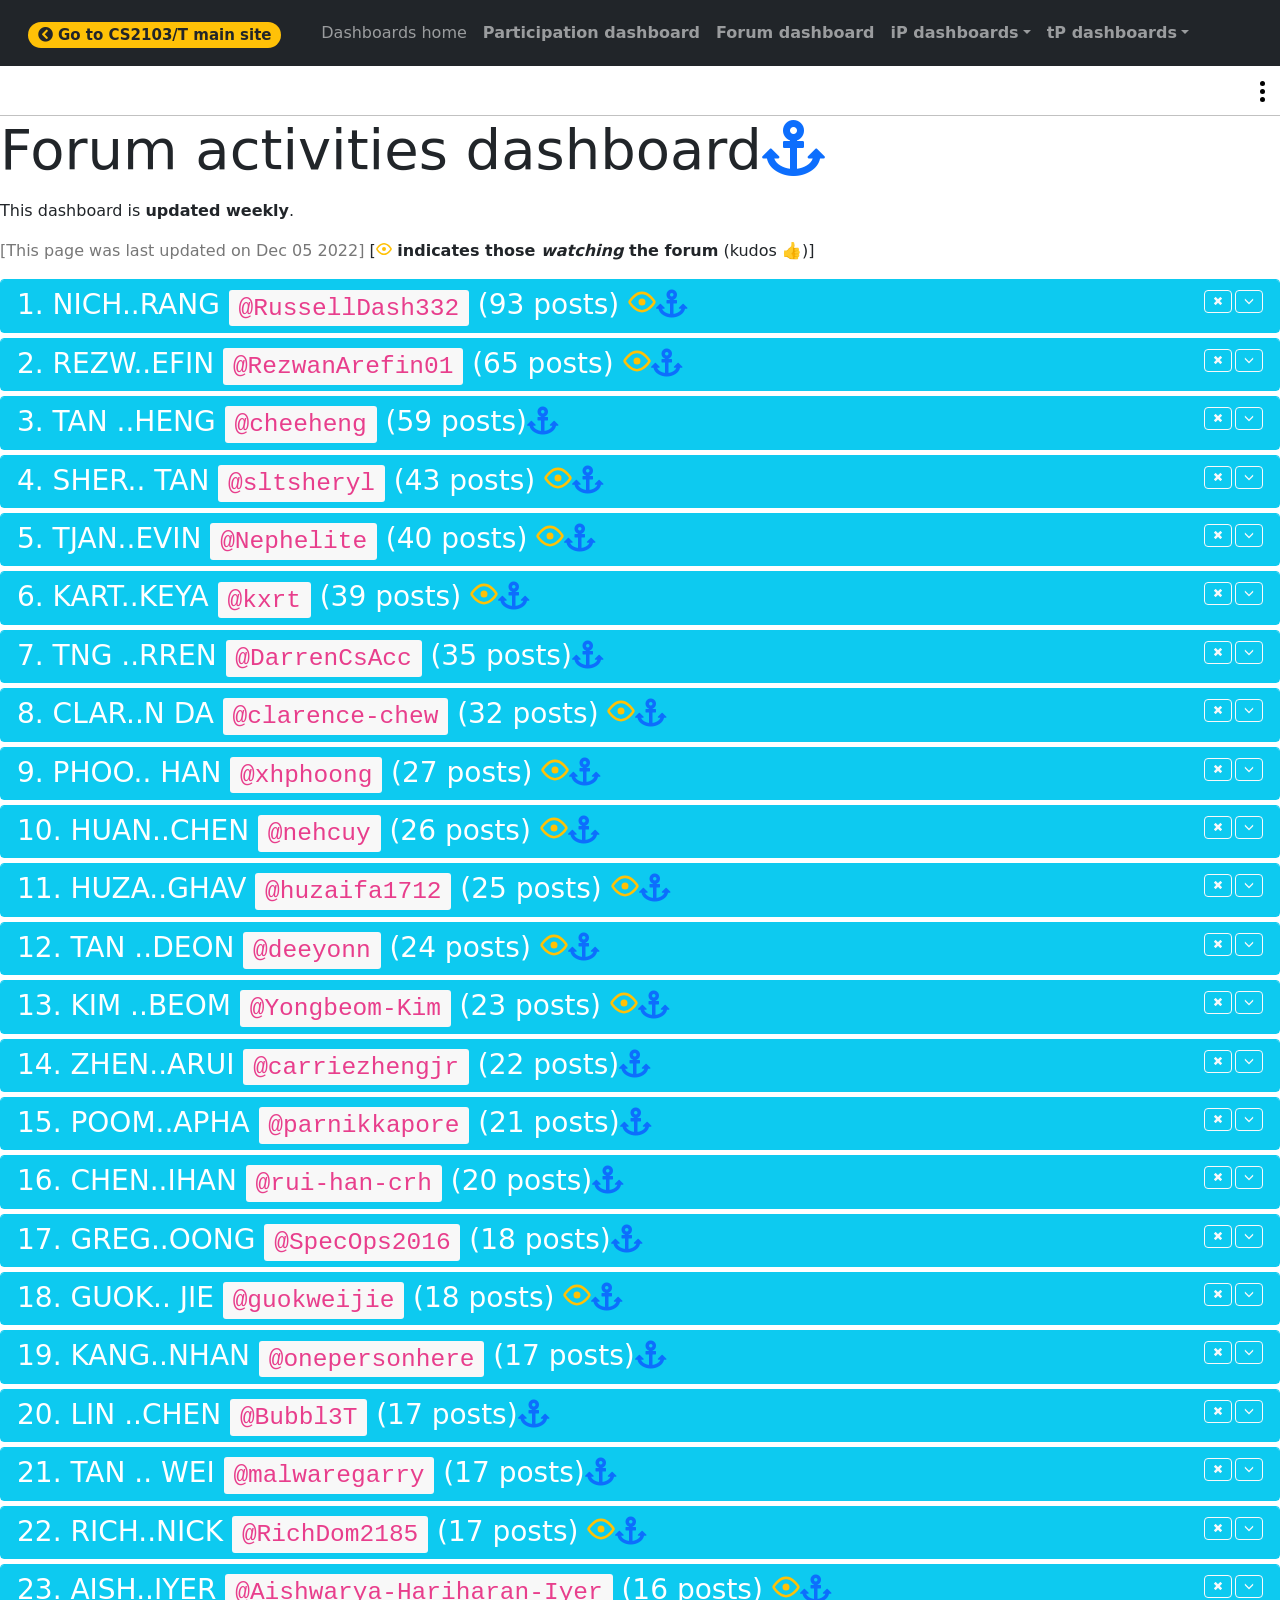
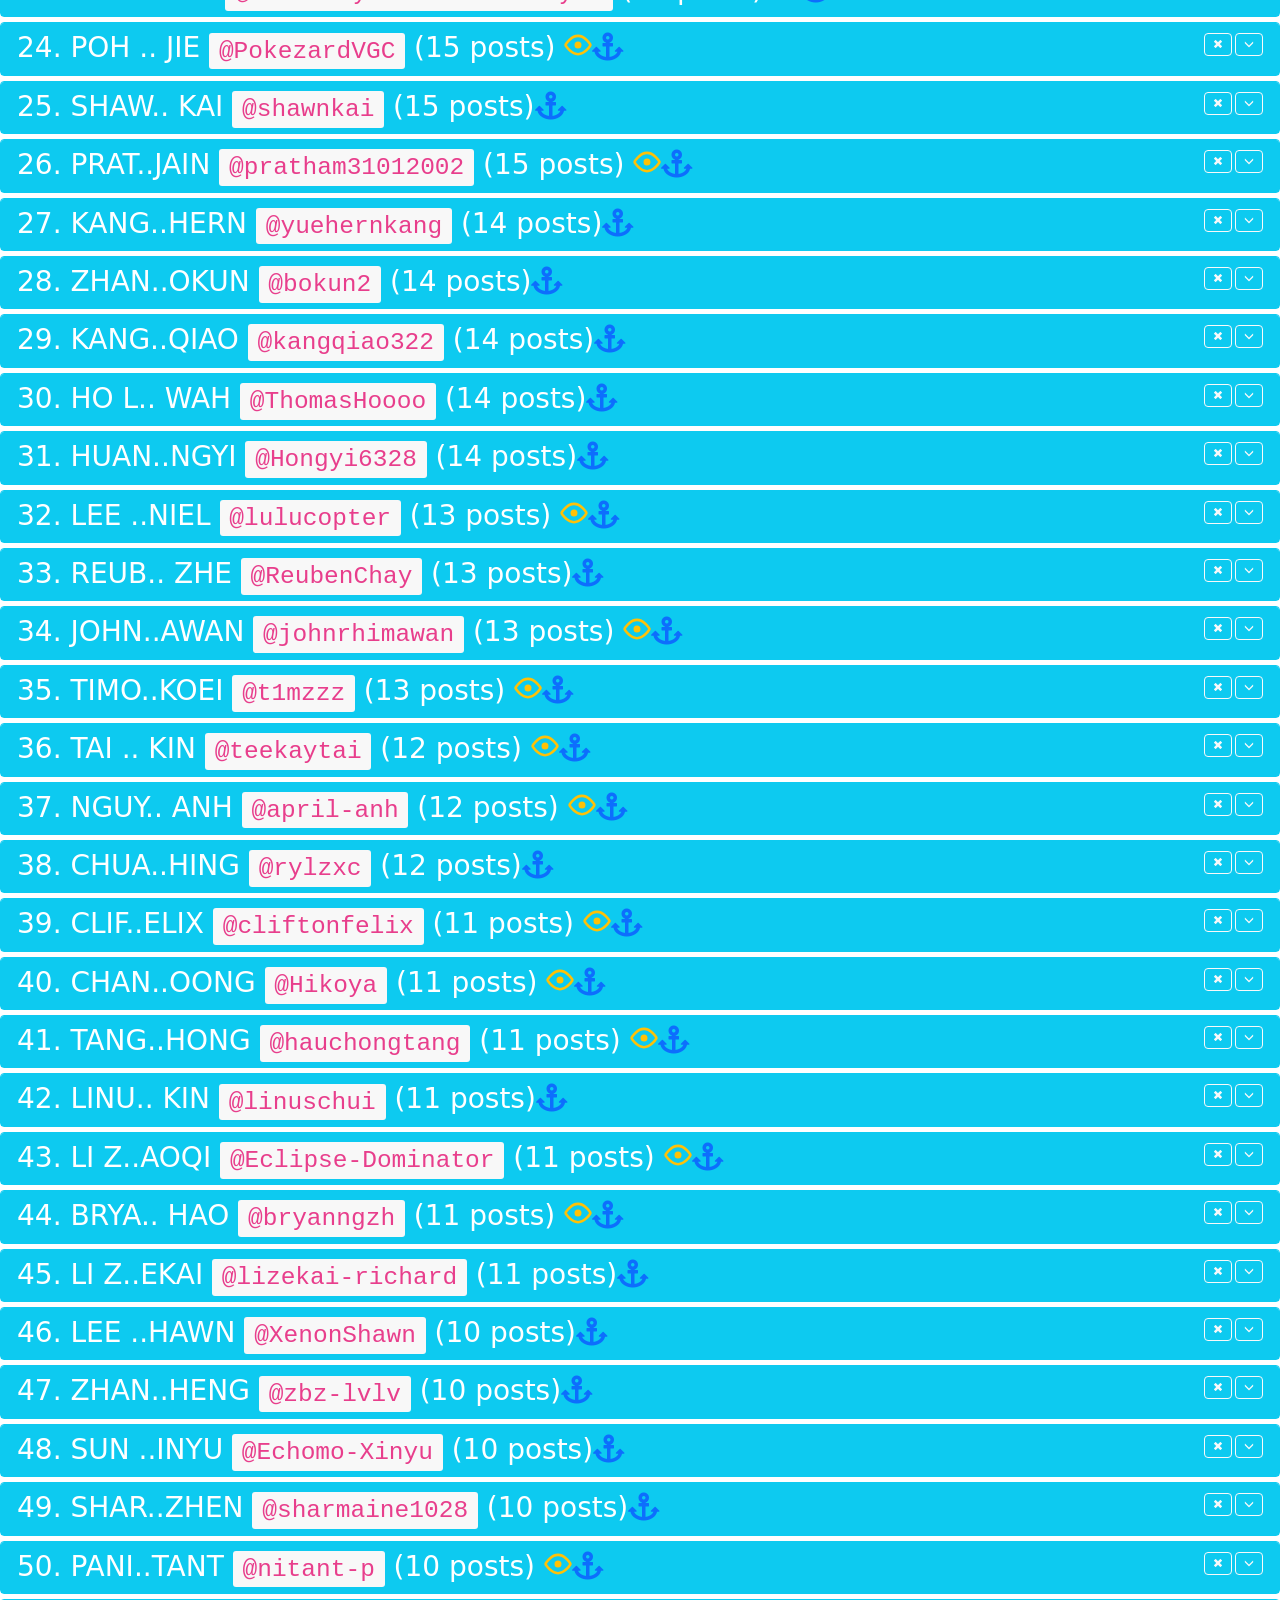
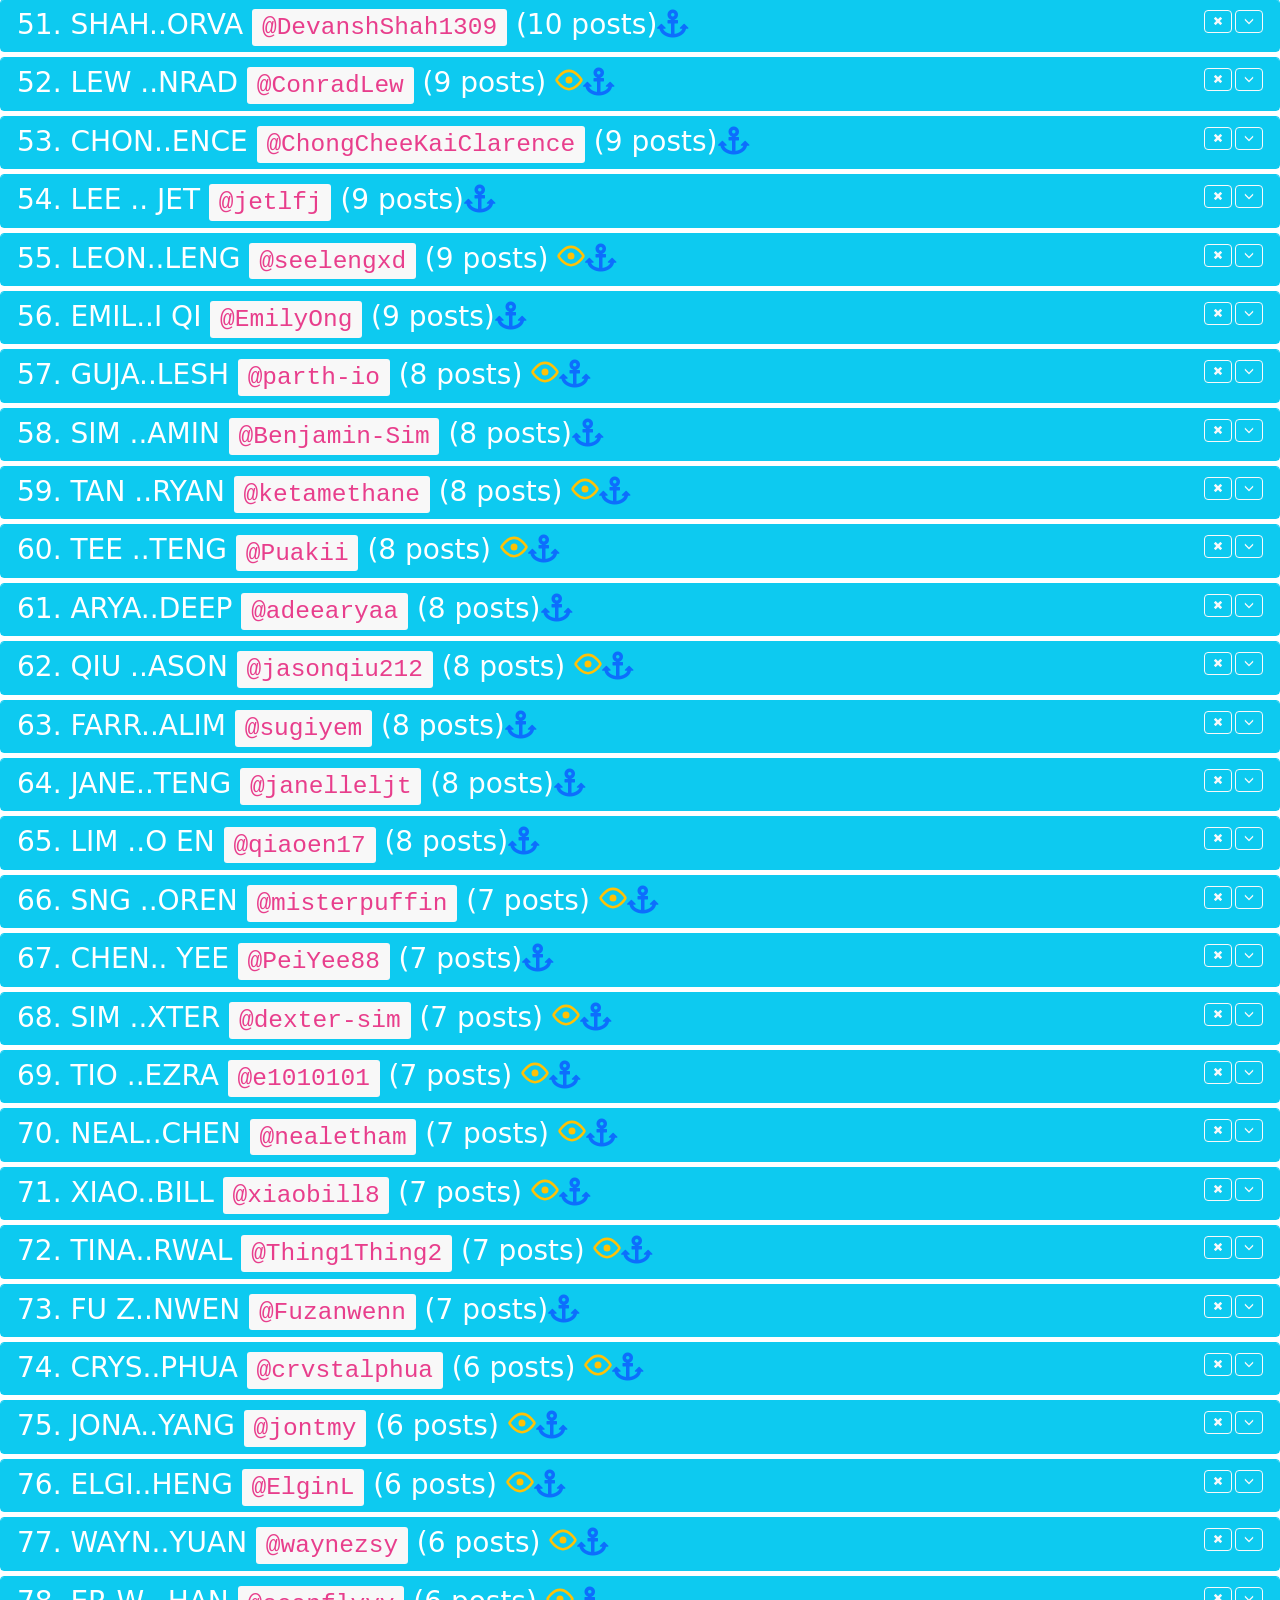
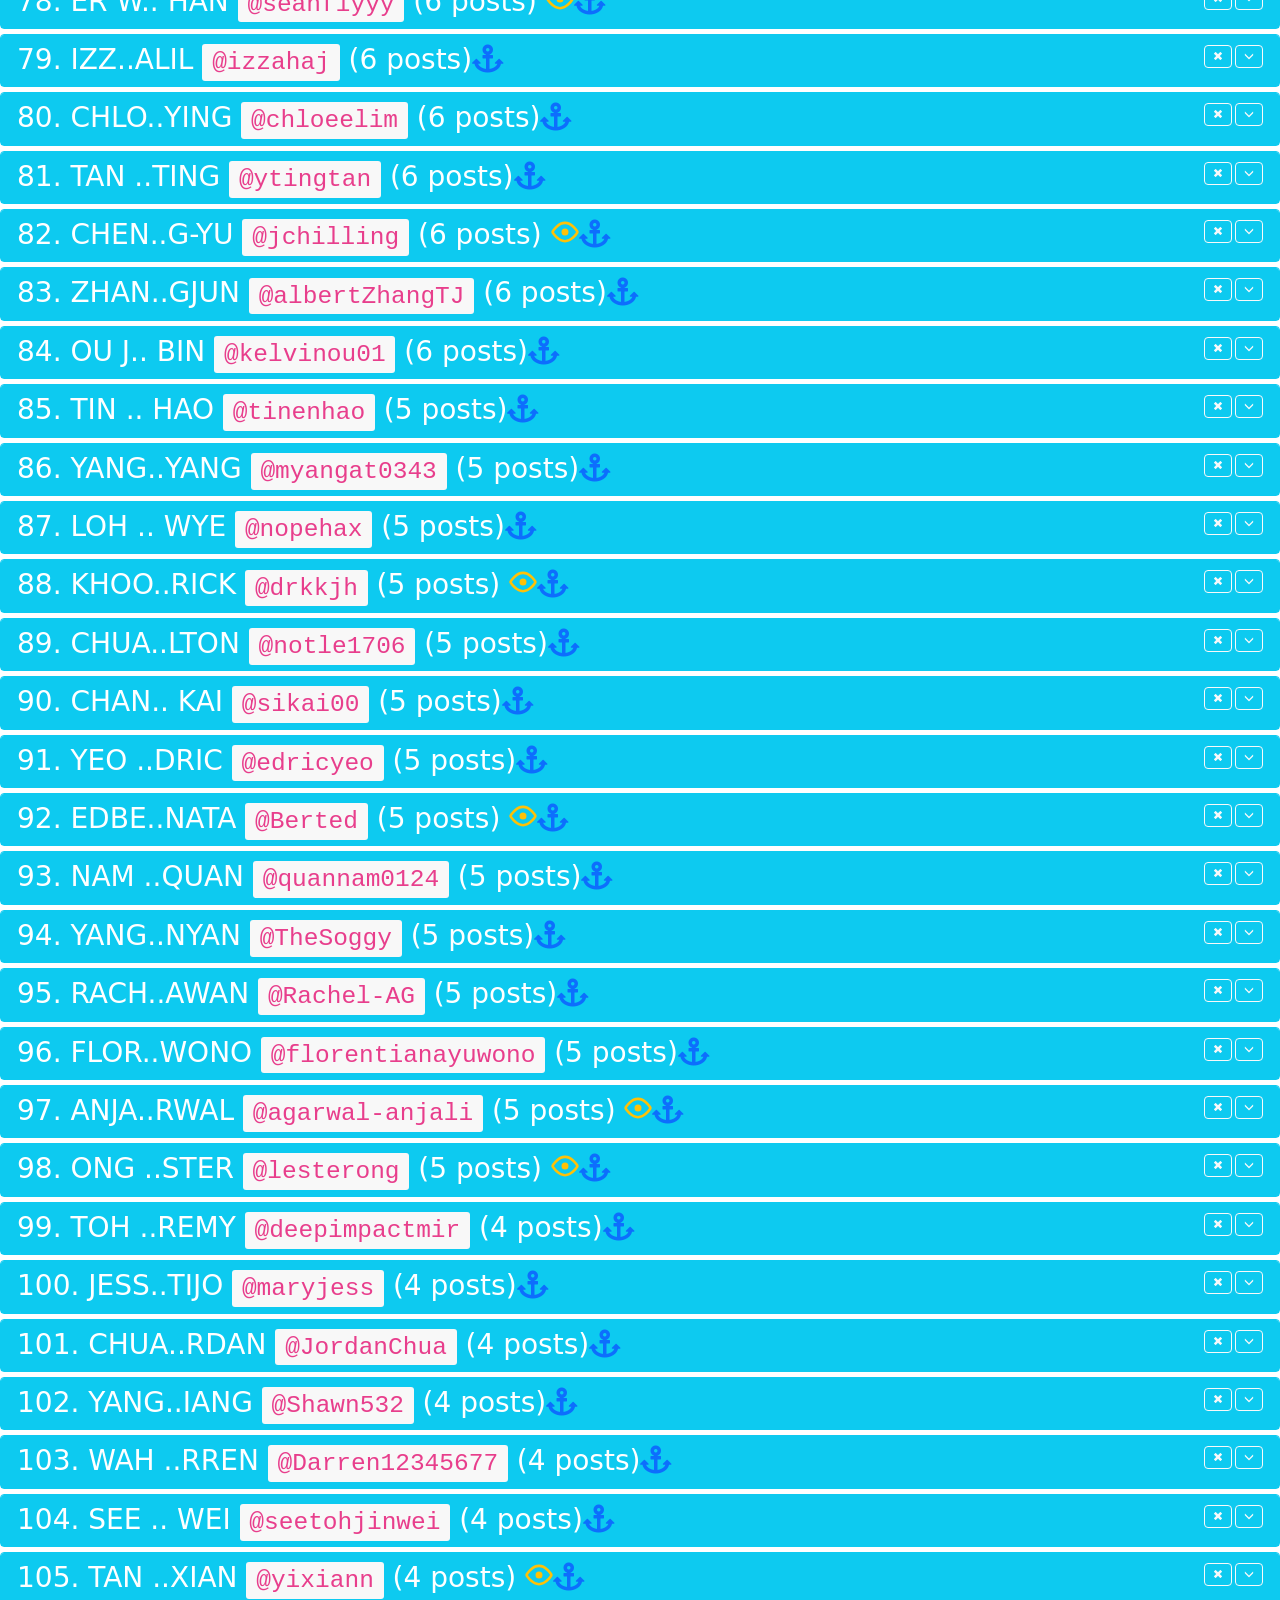
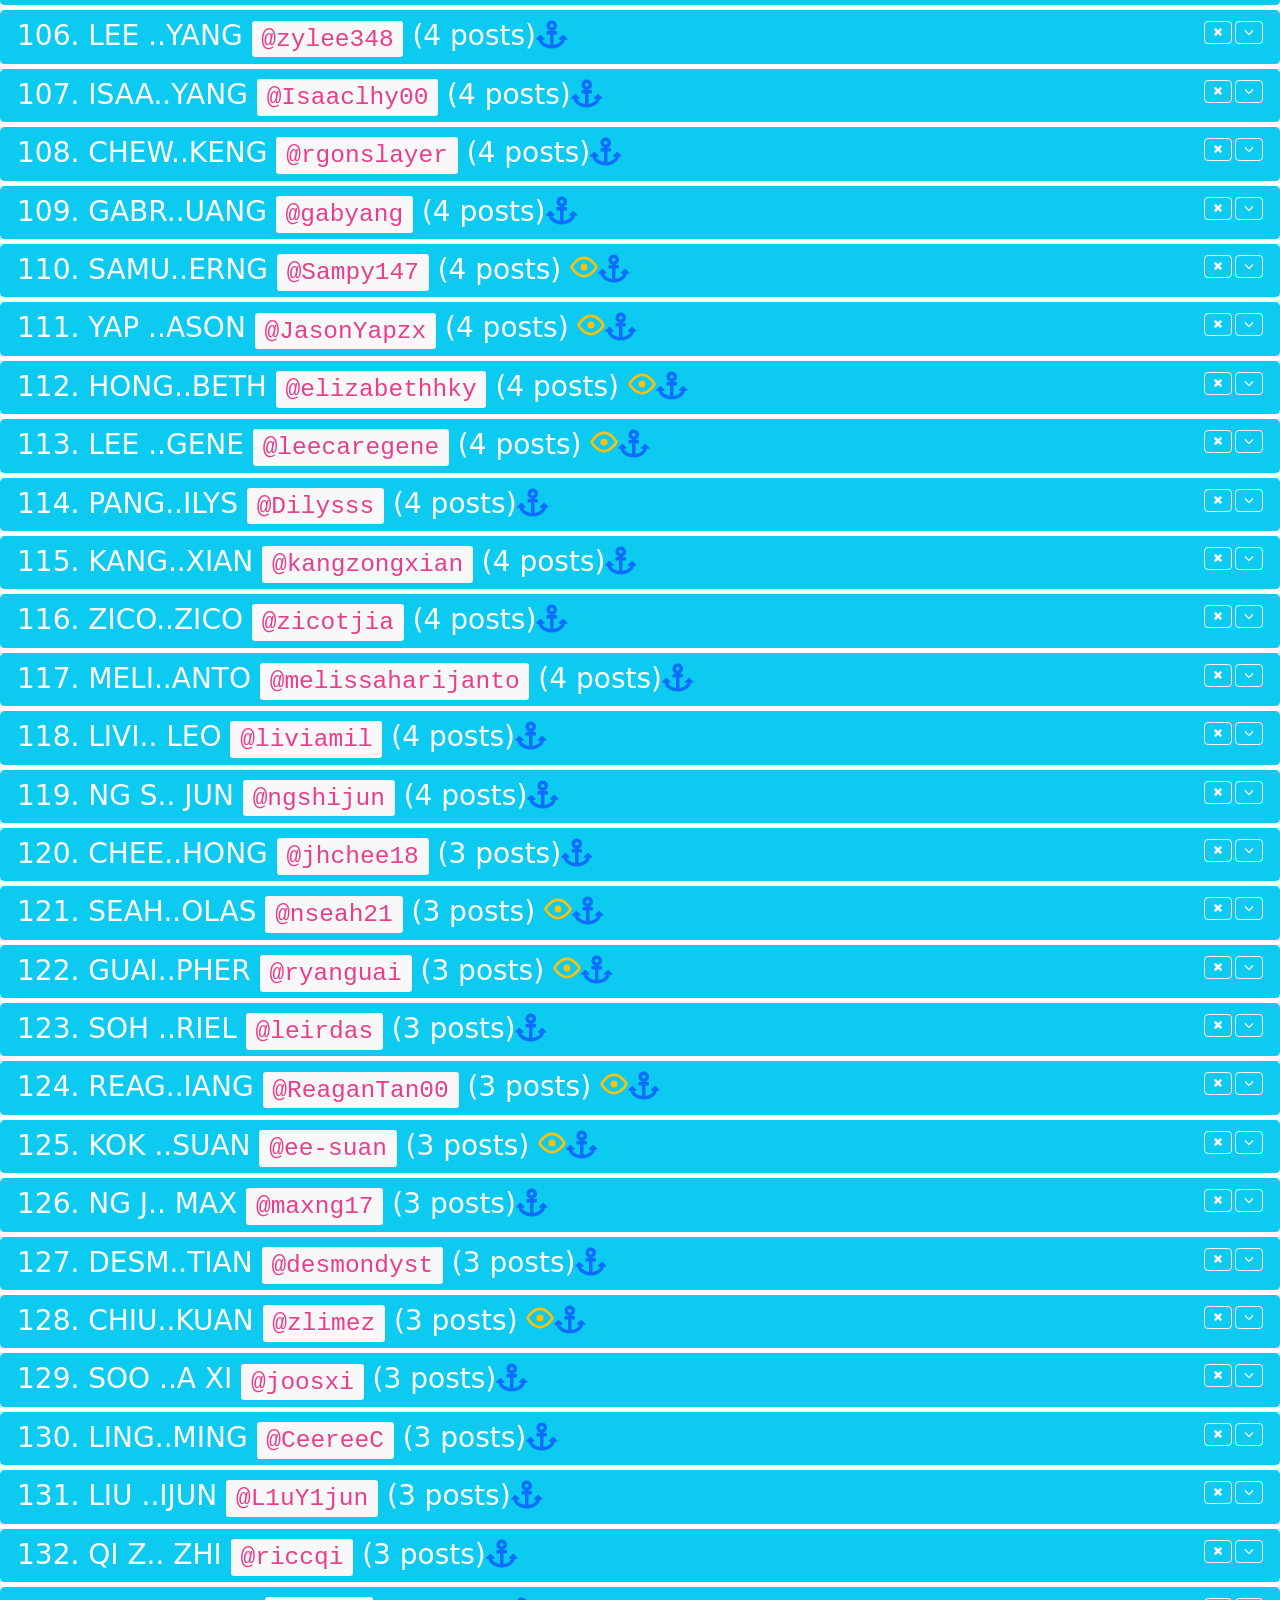
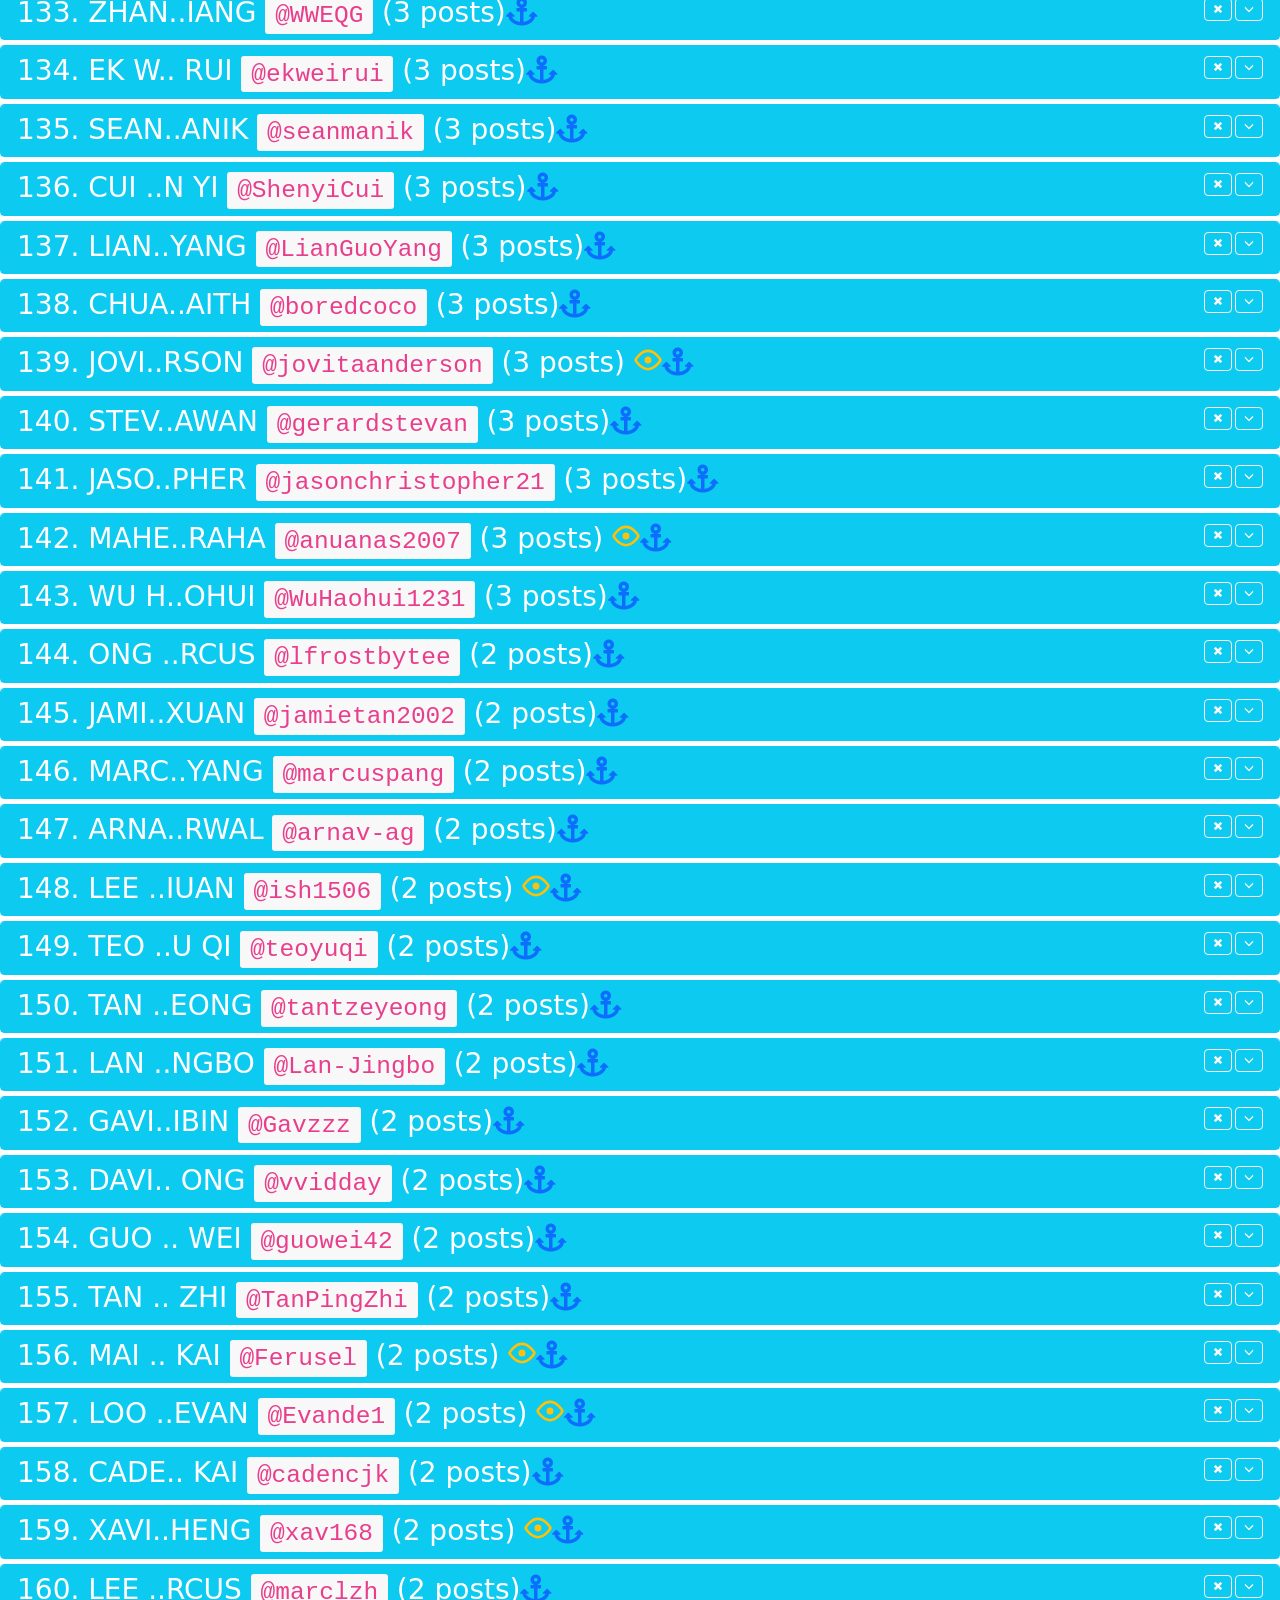
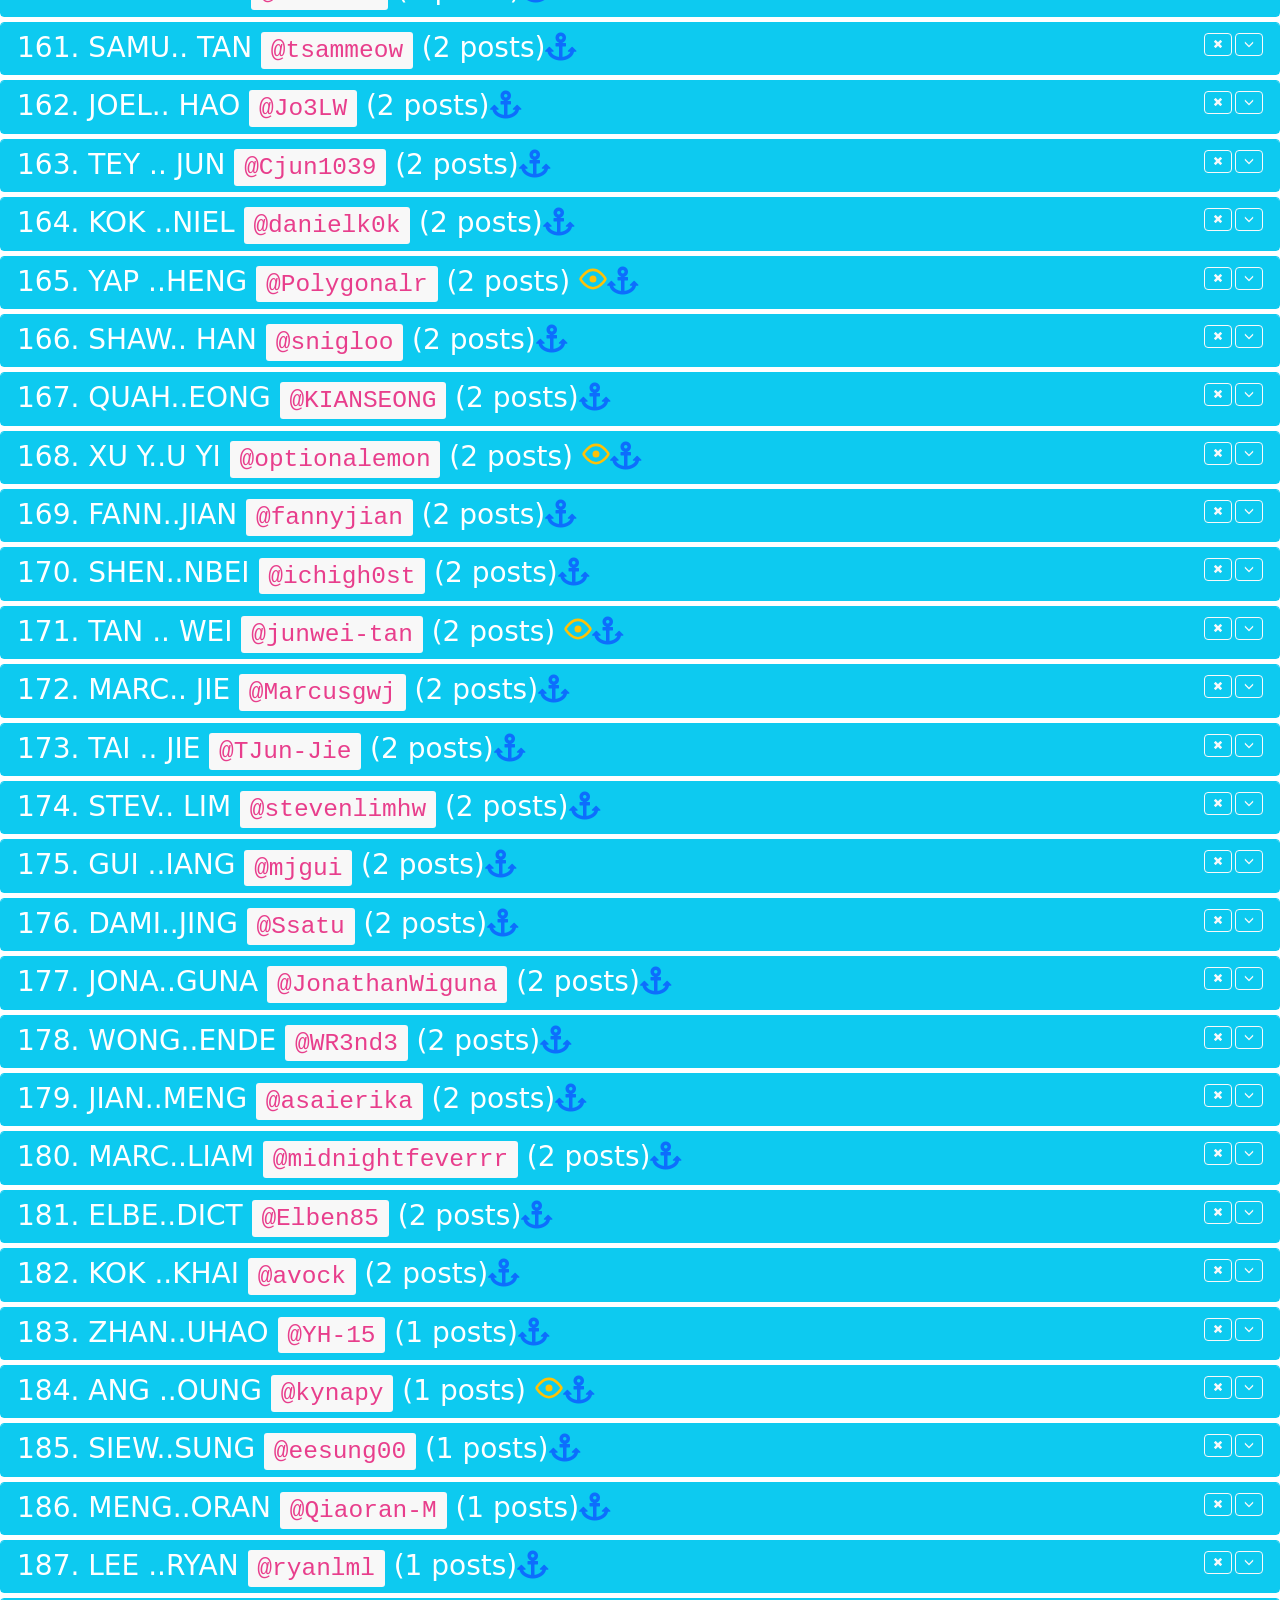
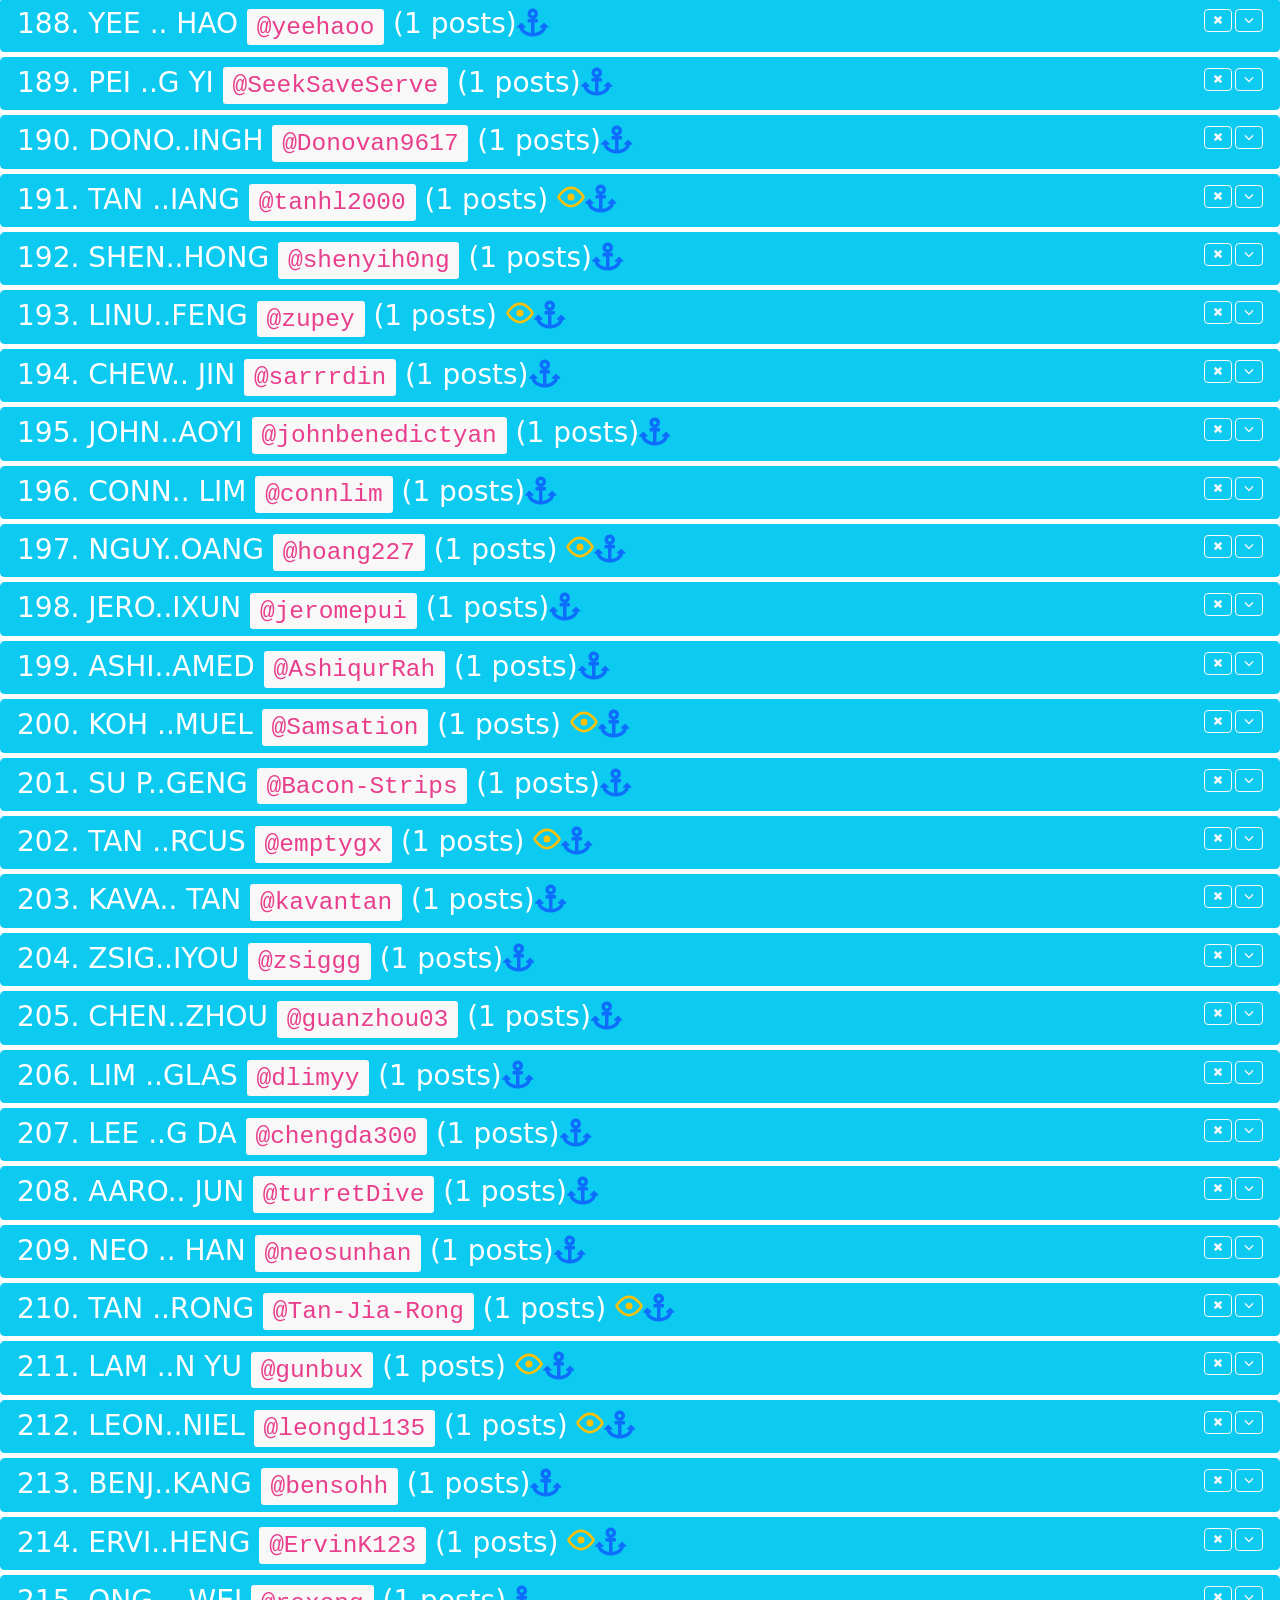
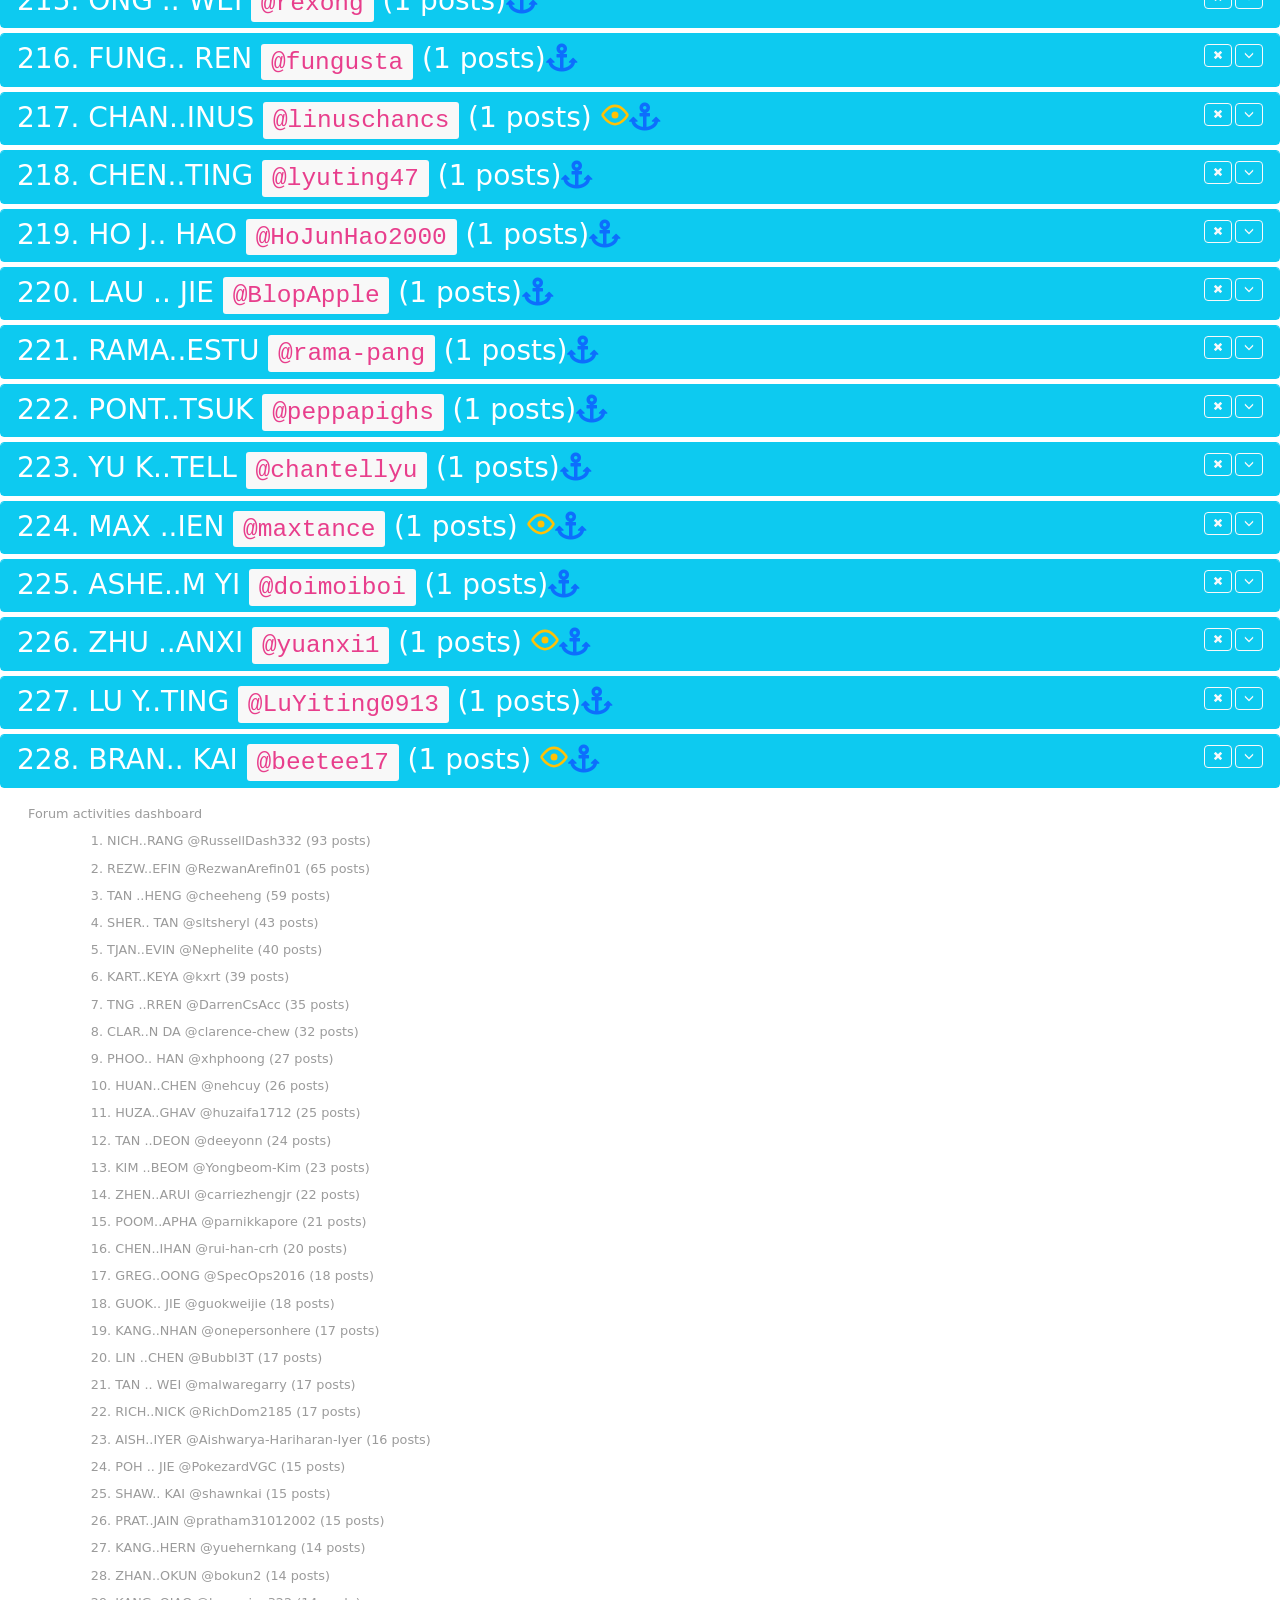
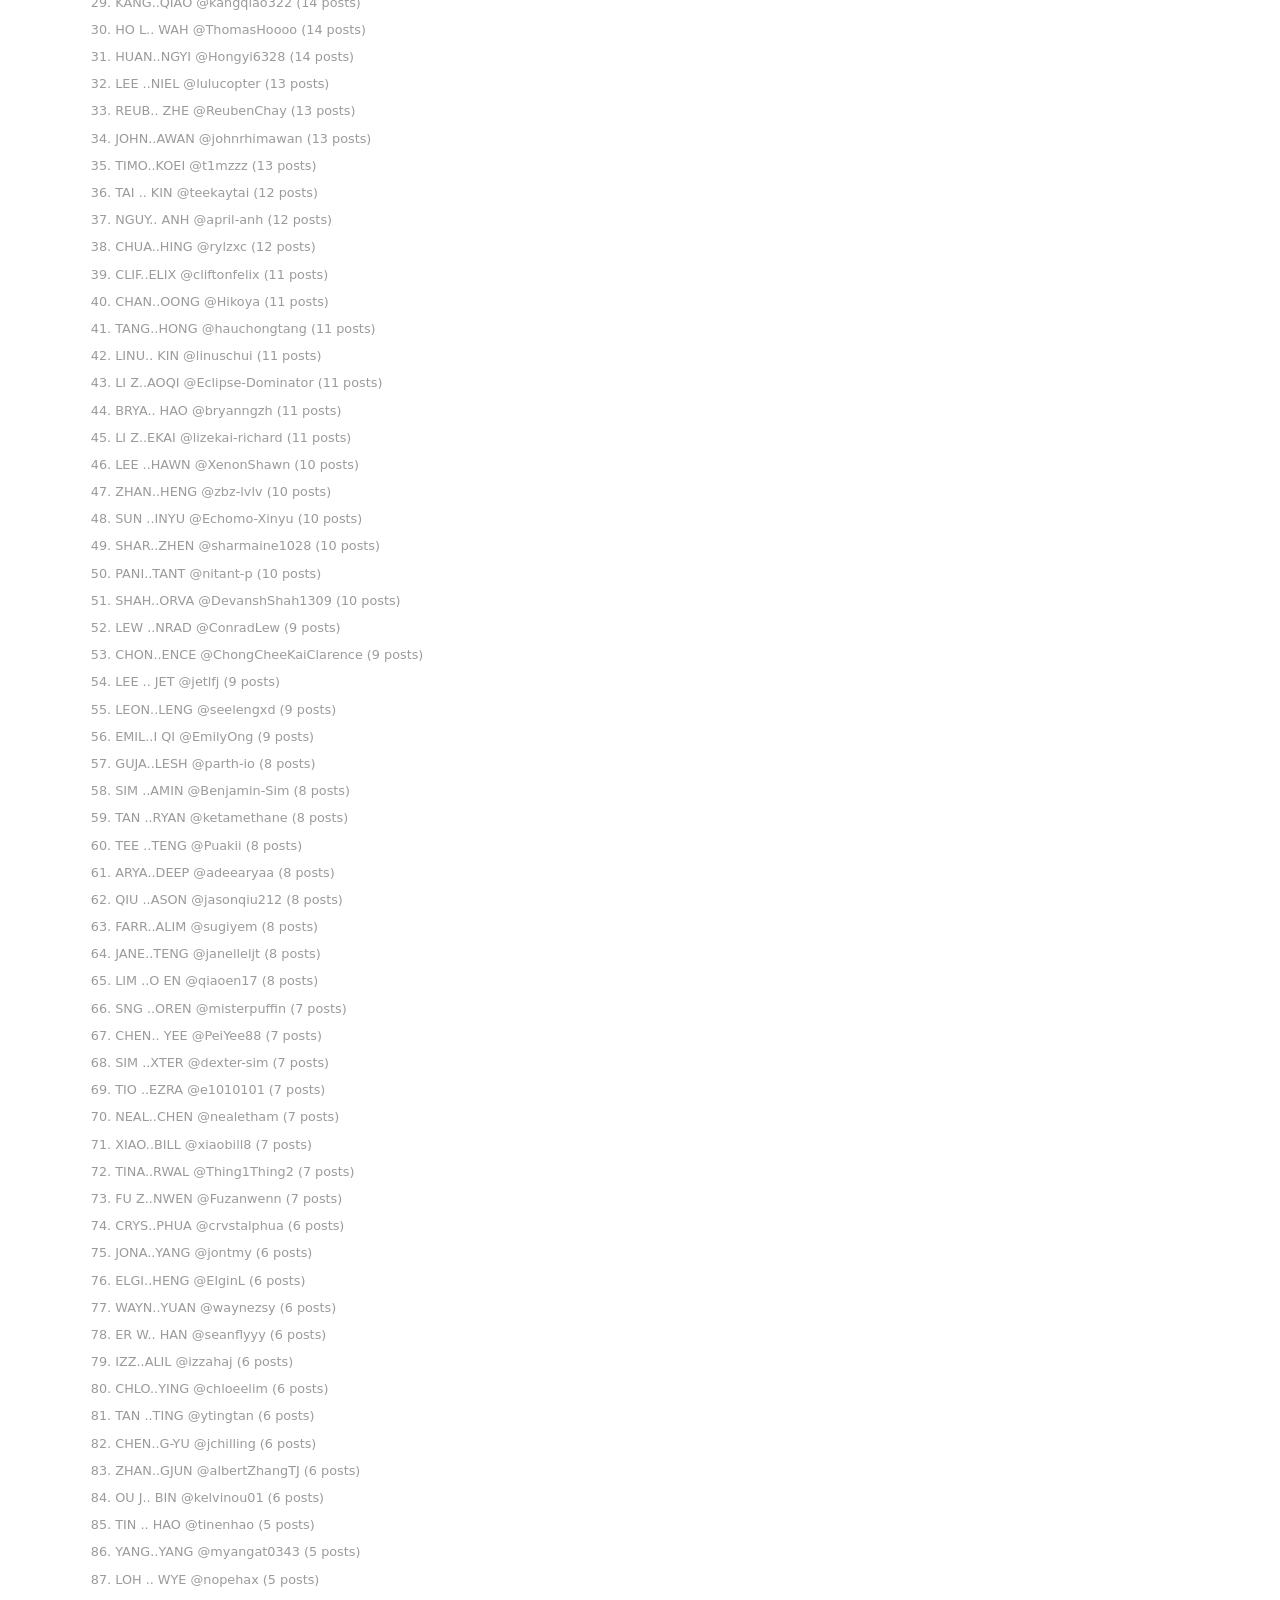
==== commit 5d7a8862: "Site Update. [skip ci]" ====
--- a/contents/forum-activities.html
+++ b/contents/forum-activities.html
@@ -23,7 +23,7 @@
   const baseUrl = '/dashboards'
 </script>
 <body  data-bs-spy="scroll" data-bs-target="#mb-page-nav" data-bs-offset="100" >
-<div id="app" data-server-rendered="true"><header fixed=""><div data-v-15113a2f><nav class="navbar navbar-expand-md d-print-none navbar-dark bg-dark" data-v-15113a2f><div class="container-fluid" data-v-15113a2f><div class="navbar-left" data-v-15113a2f><a href="https://nus-cs2103-ay2223s1.github.io/website" title="Home" class="navbar-brand" data-v-15113a2f><span class="badge rounded-pill bg-warning text-dark }}" data-v-15113a2f><span data-v-15113a2f><span aria-hidden="true" class="fas fa-chevron-circle-left" data-v-15113a2f></span></span> Go to CS2103/T main site</span></a></div> <div class="navbar-default" data-v-15113a2f><ul class="navbar-nav me-auto mt-2 mt-lg-0" data-v-15113a2f> <li data-v-15113a2f><a href="/dashboards/index.html" class="nav-link" data-v-15113a2f><span data-v-15113a2f>Dashboards home</span></a></li> <li tags="m--cs2103 m--cs2113 m--tic2002 m--tic4001 m--tic4002" data-v-15113a2f><a href="/dashboards/contents/participation.html" class="nav-link" data-v-15113a2f><span data-v-15113a2f><strong data-v-15113a2f>Participation dashboard</strong></span></a></li> <li tags="m--cs2103 m--cs2113 m--tic4002" data-v-15113a2f><a href="/dashboards/contents/forum-activities.html" class="nav-link" data-v-15113a2f><span data-v-15113a2f><strong data-v-15113a2f>Forum dashboard</strong></span></a></li> <li tags="m--cs2103 m--cs2113 m--tic4001 m--tic4002" class="nav-link dropdown" data-v-2e98b3f0><a role="button" data-bs-toggle="dropdown" class="dropdown-toggle" data-v-2e98b3f0><strong data-v-2e98b3f0>iP dashboards</strong></a> <ul class="dropdown-menu" data-v-2e98b3f0> <li data-v-2e98b3f0><a href="/dashboards/contents/ip-progress.html" class="dropdown-item" data-v-2e98b3f0><span data-v-2e98b3f0><span aria-hidden="true" class="fas fa-tasks" data-v-2e98b3f0></span> iP progress</span></a></li> <li data-v-2e98b3f0><a href="/dashboards/contents/ip-comments.html" class="dropdown-item" data-v-2e98b3f0><span data-v-2e98b3f0><svg version="1.1" width="16" height="16" viewBox="0 0 16 16" aria-hidden="true" class="octicon octicon-comment" data-v-2e98b3f0><path fill-rule="evenodd" d="M2.75 2.5a.25.25 0 00-.25.25v7.5c0 .138.112.25.25.25h2a.75.75 0 01.75.75v2.19l2.72-2.72a.75.75 0 01.53-.22h4.5a.25.25 0 00.25-.25v-7.5a.25.25 0 00-.25-.25H2.75zM1 2.75C1 1.784 1.784 1 2.75 1h10.5c.966 0 1.75.784 1.75 1.75v7.5A1.75 1.75 0 0113.25 12H9.06l-2.573 2.573A1.457 1.457 0 014 13.543V12H2.75A1.75 1.75 0 011 10.25v-7.5z" data-v-2e98b3f0></path></svg> iP comments</span></a></li> <li data-v-2e98b3f0><a href="https://nus-cs2103-ay2223s1.github.io/ip-dashboard/?search=&amp;sort=groupTitle&amp;sortWithin=title&amp;timeframe=commit&amp;mergegroup=&amp;groupSelect=groupByRepos&amp;breakdown=true&amp;checkedFileTypes=java~md~fxml~sh~bat~gradle~txt" target="_blank" class="dropdown-item" data-v-2e98b3f0><span data-v-2e98b3f0><span aria-hidden="true" class="fas fa-chart-area" data-v-2e98b3f0></span> iP Code</span></a></li></ul></li> <li tags="m--cs2103 m--cs2113 m--tic4001 m--tic4002" class="nav-link dropdown" data-v-2e98b3f0><a role="button" data-bs-toggle="dropdown" class="dropdown-toggle" data-v-2e98b3f0><strong data-v-2e98b3f0>tP dashboards</strong></a> <ul class="dropdown-menu" data-v-2e98b3f0> <li data-v-2e98b3f0><a href="/dashboards/contents/tp-progress.html" class="dropdown-item" data-v-2e98b3f0><span data-v-2e98b3f0><span aria-hidden="true" class="fas fa-tasks" data-v-2e98b3f0></span> tP progress</span></a></li> <li data-v-2e98b3f0><a href="/dashboards/contents/tp-comments.html" class="dropdown-item" data-v-2e98b3f0><span data-v-2e98b3f0>tP comments</span></a></li> <li data-v-2e98b3f0><a href="https://nus-cs2103-ay2223s1.github.io/tp-dashboard/?search=&amp;sort=groupTitle&amp;sortWithin=title&amp;timeframe=commit&amp;mergegroup=&amp;groupSelect=groupByRepos&amp;breakdown=true&amp;checkedFileTypes=docs~functional-code~test-code~other" target="_blank" class="dropdown-item" data-v-2e98b3f0><span data-v-2e98b3f0><span aria-hidden="true" class="fas fa-chart-area" data-v-2e98b3f0></span> tP Code</span></a></li></ul></li></ul></div> <!----></div></nav> <div class="lower-navbar-container" style="display:none;" data-v-15113a2f><!----> <!----></div></div></header> <div id="flex-body"><div id="content-wrapper" class="fixed-header-padding"><h1 id="forum-activities-dashboard" class="display-4"><span id="forum-activities-dashboard" class="anchor"></span>Forum activities dashboard<a href="#forum-activities-dashboard" onclick="event.stopPropagation()" class="fa fa-anchor"></a></h1> <p>This dashboard is <strong>updated weekly</strong>.</p> <div><p><span class="dimmed">[This page was last updated on Nov 03 2022]</span> [<strong><span class="text-warning"><svg version="1.1" width="16" height="16" viewBox="0 0 16 16" aria-hidden="true" class="octicon octicon-eye"><path fill-rule="evenodd" d="M1.679 7.932c.412-.621 1.242-1.75 2.366-2.717C5.175 4.242 6.527 3.5 8 3.5c1.473 0 2.824.742 3.955 1.715 1.124.967 1.954 2.096 2.366 2.717a.119.119 0 010 .136c-.412.621-1.242 1.75-2.366 2.717C10.825 11.758 9.473 12.5 8 12.5c-1.473 0-2.824-.742-3.955-1.715C2.92 9.818 2.09 8.69 1.679 8.068a.119.119 0 010-.136zM8 2c-1.981 0-3.67.992-4.933 2.078C1.797 5.169.88 6.423.43 7.1a1.619 1.619 0 000 1.798c.45.678 1.367 1.932 2.637 3.024C4.329 13.008 6.019 14 8 14c1.981 0 3.67-.992 4.933-2.078 1.27-1.091 2.187-2.345 2.637-3.023a1.619 1.619 0 000-1.798c-.45-.678-1.367-1.932-2.637-3.023C11.671 2.992 9.981 2 8 2zm0 8a2 2 0 100-4 2 2 0 000 4z"></path></svg></span> indicates those <em>watching</em> the forum</strong> (kudos 👍)]</p> <div collapsed="" class="card-container" data-v-5681bde8><span id="1-nich-rang-russelldash332-92-posts" class="anchor" data-v-5681bde8></span> <div class="card expandable-card border-info" data-v-5681bde8><div class="card-header header-toggle bg-info border-info" data-v-5681bde8><div class="caret-wrapper" data-v-5681bde8><!----></div> <div class="header-wrapper card-title bg-info text-white" data-v-5681bde8><h3 id="1-nich-rang-russelldash332-92-posts" data-v-5681bde8><span id="1-nich-rang-russelldash332-92-posts" class="anchor" data-v-5681bde8></span>1. NICH..RANG <code class="hljs inline no-lang" data-v-5681bde8>@RussellDash332</code> (92 posts) <span class="text-warning" data-v-5681bde8><svg version="1.1" width="16" height="16" viewBox="0 0 16 16" aria-hidden="true" class="octicon octicon-eye" data-v-5681bde8><path fill-rule="evenodd" d="M1.679 7.932c.412-.621 1.242-1.75 2.366-2.717C5.175 4.242 6.527 3.5 8 3.5c1.473 0 2.824.742 3.955 1.715 1.124.967 1.954 2.096 2.366 2.717a.119.119 0 010 .136c-.412.621-1.242 1.75-2.366 2.717C10.825 11.758 9.473 12.5 8 12.5c-1.473 0-2.824-.742-3.955-1.715C2.92 9.818 2.09 8.69 1.679 8.068a.119.119 0 010-.136zM8 2c-1.981 0-3.67.992-4.933 2.078C1.797 5.169.88 6.423.43 7.1a1.619 1.619 0 000 1.798c.45.678 1.367 1.932 2.637 3.024C4.329 13.008 6.019 14 8 14c1.981 0 3.67-.992 4.933-2.078 1.27-1.091 2.187-2.345 2.637-3.023a1.619 1.619 0 000-1.798c-.45-.678-1.367-1.932-2.637-3.023C11.671 2.992 9.981 2 8 2zm0 8a2 2 0 100-4 2 2 0 000 4z" data-v-5681bde8></path></svg></span><a href="#1-nich-rang-russelldash332-92-posts" onclick="event.stopPropagation()" class="fa fa-anchor" data-v-5681bde8></a></h3></div> <div class="button-wrapper" data-v-5681bde8><button type="button" class="collapse-button btn btn-outline-light" data-v-5681bde8><span aria-hidden="true" class="collapse-icon glyphicon glyphicon-menu-down"></span></button> <button type="button" class="close-button btn btn-outline-light" data-v-5681bde8><span aria-hidden="true" class="glyphicon glyphicon-remove" data-v-5681bde8></span></button> <button type="button" class="popup-button btn btn-outline-light" style="display:none;" data-v-5681bde8><span aria-hidden="true" class="glyphicon glyphicon-new-window" data-v-5681bde8></span></button></div></div> <div class="card-collapse" data-v-5681bde8><!----> <hr style="display:none;" data-v-5681bde8></div> <!----></div></div> <div collapsed="" class="card-container" data-v-5681bde8><span id="2-rezw-efin-rezwanarefin01-63-posts" class="anchor" data-v-5681bde8></span> <div class="card expandable-card border-info" data-v-5681bde8><div class="card-header header-toggle bg-info border-info" data-v-5681bde8><div class="caret-wrapper" data-v-5681bde8><!----></div> <div class="header-wrapper card-title bg-info text-white" data-v-5681bde8><h3 id="2-rezw-efin-rezwanarefin01-63-posts" data-v-5681bde8><span id="2-rezw-efin-rezwanarefin01-63-posts" class="anchor" data-v-5681bde8></span>2. REZW..EFIN <code class="hljs inline no-lang" data-v-5681bde8>@RezwanArefin01</code> (63 posts) <span class="text-warning" data-v-5681bde8><svg version="1.1" width="16" height="16" viewBox="0 0 16 16" aria-hidden="true" class="octicon octicon-eye" data-v-5681bde8><path fill-rule="evenodd" d="M1.679 7.932c.412-.621 1.242-1.75 2.366-2.717C5.175 4.242 6.527 3.5 8 3.5c1.473 0 2.824.742 3.955 1.715 1.124.967 1.954 2.096 2.366 2.717a.119.119 0 010 .136c-.412.621-1.242 1.75-2.366 2.717C10.825 11.758 9.473 12.5 8 12.5c-1.473 0-2.824-.742-3.955-1.715C2.92 9.818 2.09 8.69 1.679 8.068a.119.119 0 010-.136zM8 2c-1.981 0-3.67.992-4.933 2.078C1.797 5.169.88 6.423.43 7.1a1.619 1.619 0 000 1.798c.45.678 1.367 1.932 2.637 3.024C4.329 13.008 6.019 14 8 14c1.981 0 3.67-.992 4.933-2.078 1.27-1.091 2.187-2.345 2.637-3.023a1.619 1.619 0 000-1.798c-.45-.678-1.367-1.932-2.637-3.023C11.671 2.992 9.981 2 8 2zm0 8a2 2 0 100-4 2 2 0 000 4z" data-v-5681bde8></path></svg></span><a href="#2-rezw-efin-rezwanarefin01-63-posts" onclick="event.stopPropagation()" class="fa fa-anchor" data-v-5681bde8></a></h3></div> <div class="button-wrapper" data-v-5681bde8><button type="button" class="collapse-button btn btn-outline-light" data-v-5681bde8><span aria-hidden="true" class="collapse-icon glyphicon glyphicon-menu-down"></span></button> <button type="button" class="close-button btn btn-outline-light" data-v-5681bde8><span aria-hidden="true" class="glyphicon glyphicon-remove" data-v-5681bde8></span></button> <button type="button" class="popup-button btn btn-outline-light" style="display:none;" data-v-5681bde8><span aria-hidden="true" class="glyphicon glyphicon-new-window" data-v-5681bde8></span></button></div></div> <div class="card-collapse" data-v-5681bde8><!----> <hr style="display:none;" data-v-5681bde8></div> <!----></div></div> <div collapsed="" class="card-container" data-v-5681bde8><span id="3-tan-heng-cheeheng-44-posts" class="anchor" data-v-5681bde8></span> <div class="card expandable-card border-info" data-v-5681bde8><div class="card-header header-toggle bg-info border-info" data-v-5681bde8><div class="caret-wrapper" data-v-5681bde8><!----></div> <div class="header-wrapper card-title bg-info text-white" data-v-5681bde8><h3 id="3-tan-heng-cheeheng-44-posts" data-v-5681bde8><span id="3-tan-heng-cheeheng-44-posts" class="anchor" data-v-5681bde8></span>3. TAN ..HENG <code class="hljs inline no-lang" data-v-5681bde8>@cheeheng</code> (44 posts)<a href="#3-tan-heng-cheeheng-44-posts" onclick="event.stopPropagation()" class="fa fa-anchor" data-v-5681bde8></a></h3></div> <div class="button-wrapper" data-v-5681bde8><button type="button" class="collapse-button btn btn-outline-light" data-v-5681bde8><span aria-hidden="true" class="collapse-icon glyphicon glyphicon-menu-down"></span></button> <button type="button" class="close-button btn btn-outline-light" data-v-5681bde8><span aria-hidden="true" class="glyphicon glyphicon-remove" data-v-5681bde8></span></button> <button type="button" class="popup-button btn btn-outline-light" style="display:none;" data-v-5681bde8><span aria-hidden="true" class="glyphicon glyphicon-new-window" data-v-5681bde8></span></button></div></div> <div class="card-collapse" data-v-5681bde8><!----> <hr style="display:none;" data-v-5681bde8></div> <!----></div></div> <div collapsed="" class="card-container" data-v-5681bde8><span id="4-sher-tan-sltsheryl-40-posts" class="anchor" data-v-5681bde8></span> <div class="card expandable-card border-info" data-v-5681bde8><div class="card-header header-toggle bg-info border-info" data-v-5681bde8><div class="caret-wrapper" data-v-5681bde8><!----></div> <div class="header-wrapper card-title bg-info text-white" data-v-5681bde8><h3 id="4-sher-tan-sltsheryl-40-posts" data-v-5681bde8><span id="4-sher-tan-sltsheryl-40-posts" class="anchor" data-v-5681bde8></span>4. SHER.. TAN <code class="hljs inline no-lang" data-v-5681bde8>@sltsheryl</code> (40 posts) <span class="text-warning" data-v-5681bde8><svg version="1.1" width="16" height="16" viewBox="0 0 16 16" aria-hidden="true" class="octicon octicon-eye" data-v-5681bde8><path fill-rule="evenodd" d="M1.679 7.932c.412-.621 1.242-1.75 2.366-2.717C5.175 4.242 6.527 3.5 8 3.5c1.473 0 2.824.742 3.955 1.715 1.124.967 1.954 2.096 2.366 2.717a.119.119 0 010 .136c-.412.621-1.242 1.75-2.366 2.717C10.825 11.758 9.473 12.5 8 12.5c-1.473 0-2.824-.742-3.955-1.715C2.92 9.818 2.09 8.69 1.679 8.068a.119.119 0 010-.136zM8 2c-1.981 0-3.67.992-4.933 2.078C1.797 5.169.88 6.423.43 7.1a1.619 1.619 0 000 1.798c.45.678 1.367 1.932 2.637 3.024C4.329 13.008 6.019 14 8 14c1.981 0 3.67-.992 4.933-2.078 1.27-1.091 2.187-2.345 2.637-3.023a1.619 1.619 0 000-1.798c-.45-.678-1.367-1.932-2.637-3.023C11.671 2.992 9.981 2 8 2zm0 8a2 2 0 100-4 2 2 0 000 4z" data-v-5681bde8></path></svg></span><a href="#4-sher-tan-sltsheryl-40-posts" onclick="event.stopPropagation()" class="fa fa-anchor" data-v-5681bde8></a></h3></div> <div class="button-wrapper" data-v-5681bde8><button type="button" class="collapse-button btn btn-outline-light" data-v-5681bde8><span aria-hidden="true" class="collapse-icon glyphicon glyphicon-menu-down"></span></button> <button type="button" class="close-button btn btn-outline-light" data-v-5681bde8><span aria-hidden="true" class="glyphicon glyphicon-remove" data-v-5681bde8></span></button> <button type="button" class="popup-button btn btn-outline-light" style="display:none;" data-v-5681bde8><span aria-hidden="true" class="glyphicon glyphicon-new-window" data-v-5681bde8></span></button></div></div> <div class="card-collapse" data-v-5681bde8><!----> <hr style="display:none;" data-v-5681bde8></div> <!----></div></div> <div collapsed="" class="card-container" data-v-5681bde8><span id="5-tng-rren-darrencsacc-33-posts" class="anchor" data-v-5681bde8></span> <div class="card expandable-card border-info" data-v-5681bde8><div class="card-header header-toggle bg-info border-info" data-v-5681bde8><div class="caret-wrapper" data-v-5681bde8><!----></div> <div class="header-wrapper card-title bg-info text-white" data-v-5681bde8><h3 id="5-tng-rren-darrencsacc-33-posts" data-v-5681bde8><span id="5-tng-rren-darrencsacc-33-posts" class="anchor" data-v-5681bde8></span>5. TNG ..RREN <code class="hljs inline no-lang" data-v-5681bde8>@DarrenCsAcc</code> (33 posts)<a href="#5-tng-rren-darrencsacc-33-posts" onclick="event.stopPropagation()" class="fa fa-anchor" data-v-5681bde8></a></h3></div> <div class="button-wrapper" data-v-5681bde8><button type="button" class="collapse-button btn btn-outline-light" data-v-5681bde8><span aria-hidden="true" class="collapse-icon glyphicon glyphicon-menu-down"></span></button> <button type="button" class="close-button btn btn-outline-light" data-v-5681bde8><span aria-hidden="true" class="glyphicon glyphicon-remove" data-v-5681bde8></span></button> <button type="button" class="popup-button btn btn-outline-light" style="display:none;" data-v-5681bde8><span aria-hidden="true" class="glyphicon glyphicon-new-window" data-v-5681bde8></span></button></div></div> <div class="card-collapse" data-v-5681bde8><!----> <hr style="display:none;" data-v-5681bde8></div> <!----></div></div> <div collapsed="" class="card-container" data-v-5681bde8><span id="6-clar-n-da-clarence-chew-31-posts" class="anchor" data-v-5681bde8></span> <div class="card expandable-card border-info" data-v-5681bde8><div class="card-header header-toggle bg-info border-info" data-v-5681bde8><div class="caret-wrapper" data-v-5681bde8><!----></div> <div class="header-wrapper card-title bg-info text-white" data-v-5681bde8><h3 id="6-clar-n-da-clarence-chew-31-posts" data-v-5681bde8><span id="6-clar-n-da-clarence-chew-31-posts" class="anchor" data-v-5681bde8></span>6. CLAR..N DA <code class="hljs inline no-lang" data-v-5681bde8>@clarence-chew</code> (31 posts) <span class="text-warning" data-v-5681bde8><svg version="1.1" width="16" height="16" viewBox="0 0 16 16" aria-hidden="true" class="octicon octicon-eye" data-v-5681bde8><path fill-rule="evenodd" d="M1.679 7.932c.412-.621 1.242-1.75 2.366-2.717C5.175 4.242 6.527 3.5 8 3.5c1.473 0 2.824.742 3.955 1.715 1.124.967 1.954 2.096 2.366 2.717a.119.119 0 010 .136c-.412.621-1.242 1.75-2.366 2.717C10.825 11.758 9.473 12.5 8 12.5c-1.473 0-2.824-.742-3.955-1.715C2.92 9.818 2.09 8.69 1.679 8.068a.119.119 0 010-.136zM8 2c-1.981 0-3.67.992-4.933 2.078C1.797 5.169.88 6.423.43 7.1a1.619 1.619 0 000 1.798c.45.678 1.367 1.932 2.637 3.024C4.329 13.008 6.019 14 8 14c1.981 0 3.67-.992 4.933-2.078 1.27-1.091 2.187-2.345 2.637-3.023a1.619 1.619 0 000-1.798c-.45-.678-1.367-1.932-2.637-3.023C11.671 2.992 9.981 2 8 2zm0 8a2 2 0 100-4 2 2 0 000 4z" data-v-5681bde8></path></svg></span><a href="#6-clar-n-da-clarence-chew-31-posts" onclick="event.stopPropagation()" class="fa fa-anchor" data-v-5681bde8></a></h3></div> <div class="button-wrapper" data-v-5681bde8><button type="button" class="collapse-button btn btn-outline-light" data-v-5681bde8><span aria-hidden="true" class="collapse-icon glyphicon glyphicon-menu-down"></span></button> <button type="button" class="close-button btn btn-outline-light" data-v-5681bde8><span aria-hidden="true" class="glyphicon glyphicon-remove" data-v-5681bde8></span></button> <button type="button" class="popup-button btn btn-outline-light" style="display:none;" data-v-5681bde8><span aria-hidden="true" class="glyphicon glyphicon-new-window" data-v-5681bde8></span></button></div></div> <div class="card-collapse" data-v-5681bde8><!----> <hr style="display:none;" data-v-5681bde8></div> <!----></div></div> <div collapsed="" class="card-container" data-v-5681bde8><span id="7-kart-keya-kxrt-31-posts" class="anchor" data-v-5681bde8></span> <div class="card expandable-card border-info" data-v-5681bde8><div class="card-header header-toggle bg-info border-info" data-v-5681bde8><div class="caret-wrapper" data-v-5681bde8><!----></div> <div class="header-wrapper card-title bg-info text-white" data-v-5681bde8><h3 id="7-kart-keya-kxrt-31-posts" data-v-5681bde8><span id="7-kart-keya-kxrt-31-posts" class="anchor" data-v-5681bde8></span>7. KART..KEYA <code class="hljs inline no-lang" data-v-5681bde8>@kxrt</code> (31 posts) <span class="text-warning" data-v-5681bde8><svg version="1.1" width="16" height="16" viewBox="0 0 16 16" aria-hidden="true" class="octicon octicon-eye" data-v-5681bde8><path fill-rule="evenodd" d="M1.679 7.932c.412-.621 1.242-1.75 2.366-2.717C5.175 4.242 6.527 3.5 8 3.5c1.473 0 2.824.742 3.955 1.715 1.124.967 1.954 2.096 2.366 2.717a.119.119 0 010 .136c-.412.621-1.242 1.75-2.366 2.717C10.825 11.758 9.473 12.5 8 12.5c-1.473 0-2.824-.742-3.955-1.715C2.92 9.818 2.09 8.69 1.679 8.068a.119.119 0 010-.136zM8 2c-1.981 0-3.67.992-4.933 2.078C1.797 5.169.88 6.423.43 7.1a1.619 1.619 0 000 1.798c.45.678 1.367 1.932 2.637 3.024C4.329 13.008 6.019 14 8 14c1.981 0 3.67-.992 4.933-2.078 1.27-1.091 2.187-2.345 2.637-3.023a1.619 1.619 0 000-1.798c-.45-.678-1.367-1.932-2.637-3.023C11.671 2.992 9.981 2 8 2zm0 8a2 2 0 100-4 2 2 0 000 4z" data-v-5681bde8></path></svg></span><a href="#7-kart-keya-kxrt-31-posts" onclick="event.stopPropagation()" class="fa fa-anchor" data-v-5681bde8></a></h3></div> <div class="button-wrapper" data-v-5681bde8><button type="button" class="collapse-button btn btn-outline-light" data-v-5681bde8><span aria-hidden="true" class="collapse-icon glyphicon glyphicon-menu-down"></span></button> <button type="button" class="close-button btn btn-outline-light" data-v-5681bde8><span aria-hidden="true" class="glyphicon glyphicon-remove" data-v-5681bde8></span></button> <button type="button" class="popup-button btn btn-outline-light" style="display:none;" data-v-5681bde8><span aria-hidden="true" class="glyphicon glyphicon-new-window" data-v-5681bde8></span></button></div></div> <div class="card-collapse" data-v-5681bde8><!----> <hr style="display:none;" data-v-5681bde8></div> <!----></div></div> <div collapsed="" class="card-container" data-v-5681bde8><span id="8-tjan-evin-nephelite-30-posts" class="anchor" data-v-5681bde8></span> <div class="card expandable-card border-info" data-v-5681bde8><div class="card-header header-toggle bg-info border-info" data-v-5681bde8><div class="caret-wrapper" data-v-5681bde8><!----></div> <div class="header-wrapper card-title bg-info text-white" data-v-5681bde8><h3 id="8-tjan-evin-nephelite-30-posts" data-v-5681bde8><span id="8-tjan-evin-nephelite-30-posts" class="anchor" data-v-5681bde8></span>8. TJAN..EVIN <code class="hljs inline no-lang" data-v-5681bde8>@Nephelite</code> (30 posts) <span class="text-warning" data-v-5681bde8><svg version="1.1" width="16" height="16" viewBox="0 0 16 16" aria-hidden="true" class="octicon octicon-eye" data-v-5681bde8><path fill-rule="evenodd" d="M1.679 7.932c.412-.621 1.242-1.75 2.366-2.717C5.175 4.242 6.527 3.5 8 3.5c1.473 0 2.824.742 3.955 1.715 1.124.967 1.954 2.096 2.366 2.717a.119.119 0 010 .136c-.412.621-1.242 1.75-2.366 2.717C10.825 11.758 9.473 12.5 8 12.5c-1.473 0-2.824-.742-3.955-1.715C2.92 9.818 2.09 8.69 1.679 8.068a.119.119 0 010-.136zM8 2c-1.981 0-3.67.992-4.933 2.078C1.797 5.169.88 6.423.43 7.1a1.619 1.619 0 000 1.798c.45.678 1.367 1.932 2.637 3.024C4.329 13.008 6.019 14 8 14c1.981 0 3.67-.992 4.933-2.078 1.27-1.091 2.187-2.345 2.637-3.023a1.619 1.619 0 000-1.798c-.45-.678-1.367-1.932-2.637-3.023C11.671 2.992 9.981 2 8 2zm0 8a2 2 0 100-4 2 2 0 000 4z" data-v-5681bde8></path></svg></span><a href="#8-tjan-evin-nephelite-30-posts" onclick="event.stopPropagation()" class="fa fa-anchor" data-v-5681bde8></a></h3></div> <div class="button-wrapper" data-v-5681bde8><button type="button" class="collapse-button btn btn-outline-light" data-v-5681bde8><span aria-hidden="true" class="collapse-icon glyphicon glyphicon-menu-down"></span></button> <button type="button" class="close-button btn btn-outline-light" data-v-5681bde8><span aria-hidden="true" class="glyphicon glyphicon-remove" data-v-5681bde8></span></button> <button type="button" class="popup-button btn btn-outline-light" style="display:none;" data-v-5681bde8><span aria-hidden="true" class="glyphicon glyphicon-new-window" data-v-5681bde8></span></button></div></div> <div class="card-collapse" data-v-5681bde8><!----> <hr style="display:none;" data-v-5681bde8></div> <!----></div></div> <div collapsed="" class="card-container" data-v-5681bde8><span id="9-phoo-han-xhphoong-25-posts" class="anchor" data-v-5681bde8></span> <div class="card expandable-card border-info" data-v-5681bde8><div class="card-header header-toggle bg-info border-info" data-v-5681bde8><div class="caret-wrapper" data-v-5681bde8><!----></div> <div class="header-wrapper card-title bg-info text-white" data-v-5681bde8><h3 id="9-phoo-han-xhphoong-25-posts" data-v-5681bde8><span id="9-phoo-han-xhphoong-25-posts" class="anchor" data-v-5681bde8></span>9. PHOO.. HAN <code class="hljs inline no-lang" data-v-5681bde8>@xhphoong</code> (25 posts) <span class="text-warning" data-v-5681bde8><svg version="1.1" width="16" height="16" viewBox="0 0 16 16" aria-hidden="true" class="octicon octicon-eye" data-v-5681bde8><path fill-rule="evenodd" d="M1.679 7.932c.412-.621 1.242-1.75 2.366-2.717C5.175 4.242 6.527 3.5 8 3.5c1.473 0 2.824.742 3.955 1.715 1.124.967 1.954 2.096 2.366 2.717a.119.119 0 010 .136c-.412.621-1.242 1.75-2.366 2.717C10.825 11.758 9.473 12.5 8 12.5c-1.473 0-2.824-.742-3.955-1.715C2.92 9.818 2.09 8.69 1.679 8.068a.119.119 0 010-.136zM8 2c-1.981 0-3.67.992-4.933 2.078C1.797 5.169.88 6.423.43 7.1a1.619 1.619 0 000 1.798c.45.678 1.367 1.932 2.637 3.024C4.329 13.008 6.019 14 8 14c1.981 0 3.67-.992 4.933-2.078 1.27-1.091 2.187-2.345 2.637-3.023a1.619 1.619 0 000-1.798c-.45-.678-1.367-1.932-2.637-3.023C11.671 2.992 9.981 2 8 2zm0 8a2 2 0 100-4 2 2 0 000 4z" data-v-5681bde8></path></svg></span><a href="#9-phoo-han-xhphoong-25-posts" onclick="event.stopPropagation()" class="fa fa-anchor" data-v-5681bde8></a></h3></div> <div class="button-wrapper" data-v-5681bde8><button type="button" class="collapse-button btn btn-outline-light" data-v-5681bde8><span aria-hidden="true" class="collapse-icon glyphicon glyphicon-menu-down"></span></button> <button type="button" class="close-button btn btn-outline-light" data-v-5681bde8><span aria-hidden="true" class="glyphicon glyphicon-remove" data-v-5681bde8></span></button> <button type="button" class="popup-button btn btn-outline-light" style="display:none;" data-v-5681bde8><span aria-hidden="true" class="glyphicon glyphicon-new-window" data-v-5681bde8></span></button></div></div> <div class="card-collapse" data-v-5681bde8><!----> <hr style="display:none;" data-v-5681bde8></div> <!----></div></div> <div collapsed="" class="card-container" data-v-5681bde8><span id="10-huza-ghav-huzaifa1712-25-posts" class="anchor" data-v-5681bde8></span> <div class="card expandable-card border-info" data-v-5681bde8><div class="card-header header-toggle bg-info border-info" data-v-5681bde8><div class="caret-wrapper" data-v-5681bde8><!----></div> <div class="header-wrapper card-title bg-info text-white" data-v-5681bde8><h3 id="10-huza-ghav-huzaifa1712-25-posts" data-v-5681bde8><span id="10-huza-ghav-huzaifa1712-25-posts" class="anchor" data-v-5681bde8></span>10. HUZA..GHAV <code class="hljs inline no-lang" data-v-5681bde8>@huzaifa1712</code> (25 posts) <span class="text-warning" data-v-5681bde8><svg version="1.1" width="16" height="16" viewBox="0 0 16 16" aria-hidden="true" class="octicon octicon-eye" data-v-5681bde8><path fill-rule="evenodd" d="M1.679 7.932c.412-.621 1.242-1.75 2.366-2.717C5.175 4.242 6.527 3.5 8 3.5c1.473 0 2.824.742 3.955 1.715 1.124.967 1.954 2.096 2.366 2.717a.119.119 0 010 .136c-.412.621-1.242 1.75-2.366 2.717C10.825 11.758 9.473 12.5 8 12.5c-1.473 0-2.824-.742-3.955-1.715C2.92 9.818 2.09 8.69 1.679 8.068a.119.119 0 010-.136zM8 2c-1.981 0-3.67.992-4.933 2.078C1.797 5.169.88 6.423.43 7.1a1.619 1.619 0 000 1.798c.45.678 1.367 1.932 2.637 3.024C4.329 13.008 6.019 14 8 14c1.981 0 3.67-.992 4.933-2.078 1.27-1.091 2.187-2.345 2.637-3.023a1.619 1.619 0 000-1.798c-.45-.678-1.367-1.932-2.637-3.023C11.671 2.992 9.981 2 8 2zm0 8a2 2 0 100-4 2 2 0 000 4z" data-v-5681bde8></path></svg></span><a href="#10-huza-ghav-huzaifa1712-25-posts" onclick="event.stopPropagation()" class="fa fa-anchor" data-v-5681bde8></a></h3></div> <div class="button-wrapper" data-v-5681bde8><button type="button" class="collapse-button btn btn-outline-light" data-v-5681bde8><span aria-hidden="true" class="collapse-icon glyphicon glyphicon-menu-down"></span></button> <button type="button" class="close-button btn btn-outline-light" data-v-5681bde8><span aria-hidden="true" class="glyphicon glyphicon-remove" data-v-5681bde8></span></button> <button type="button" class="popup-button btn btn-outline-light" style="display:none;" data-v-5681bde8><span aria-hidden="true" class="glyphicon glyphicon-new-window" data-v-5681bde8></span></button></div></div> <div class="card-collapse" data-v-5681bde8><!----> <hr style="display:none;" data-v-5681bde8></div> <!----></div></div> <div collapsed="" class="card-container" data-v-5681bde8><span id="11-tan-deon-deeyonn-24-posts" class="anchor" data-v-5681bde8></span> <div class="card expandable-card border-info" data-v-5681bde8><div class="card-header header-toggle bg-info border-info" data-v-5681bde8><div class="caret-wrapper" data-v-5681bde8><!----></div> <div class="header-wrapper card-title bg-info text-white" data-v-5681bde8><h3 id="11-tan-deon-deeyonn-24-posts" data-v-5681bde8><span id="11-tan-deon-deeyonn-24-posts" class="anchor" data-v-5681bde8></span>11. TAN ..DEON <code class="hljs inline no-lang" data-v-5681bde8>@deeyonn</code> (24 posts) <span class="text-warning" data-v-5681bde8><svg version="1.1" width="16" height="16" viewBox="0 0 16 16" aria-hidden="true" class="octicon octicon-eye" data-v-5681bde8><path fill-rule="evenodd" d="M1.679 7.932c.412-.621 1.242-1.75 2.366-2.717C5.175 4.242 6.527 3.5 8 3.5c1.473 0 2.824.742 3.955 1.715 1.124.967 1.954 2.096 2.366 2.717a.119.119 0 010 .136c-.412.621-1.242 1.75-2.366 2.717C10.825 11.758 9.473 12.5 8 12.5c-1.473 0-2.824-.742-3.955-1.715C2.92 9.818 2.09 8.69 1.679 8.068a.119.119 0 010-.136zM8 2c-1.981 0-3.67.992-4.933 2.078C1.797 5.169.88 6.423.43 7.1a1.619 1.619 0 000 1.798c.45.678 1.367 1.932 2.637 3.024C4.329 13.008 6.019 14 8 14c1.981 0 3.67-.992 4.933-2.078 1.27-1.091 2.187-2.345 2.637-3.023a1.619 1.619 0 000-1.798c-.45-.678-1.367-1.932-2.637-3.023C11.671 2.992 9.981 2 8 2zm0 8a2 2 0 100-4 2 2 0 000 4z" data-v-5681bde8></path></svg></span><a href="#11-tan-deon-deeyonn-24-posts" onclick="event.stopPropagation()" class="fa fa-anchor" data-v-5681bde8></a></h3></div> <div class="button-wrapper" data-v-5681bde8><button type="button" class="collapse-button btn btn-outline-light" data-v-5681bde8><span aria-hidden="true" class="collapse-icon glyphicon glyphicon-menu-down"></span></button> <button type="button" class="close-button btn btn-outline-light" data-v-5681bde8><span aria-hidden="true" class="glyphicon glyphicon-remove" data-v-5681bde8></span></button> <button type="button" class="popup-button btn btn-outline-light" style="display:none;" data-v-5681bde8><span aria-hidden="true" class="glyphicon glyphicon-new-window" data-v-5681bde8></span></button></div></div> <div class="card-collapse" data-v-5681bde8><!----> <hr style="display:none;" data-v-5681bde8></div> <!----></div></div> <div collapsed="" class="card-container" data-v-5681bde8><span id="12-kim-beom-yongbeom-kim-23-posts" class="anchor" data-v-5681bde8></span> <div class="card expandable-card border-info" data-v-5681bde8><div class="card-header header-toggle bg-info border-info" data-v-5681bde8><div class="caret-wrapper" data-v-5681bde8><!----></div> <div class="header-wrapper card-title bg-info text-white" data-v-5681bde8><h3 id="12-kim-beom-yongbeom-kim-23-posts" data-v-5681bde8><span id="12-kim-beom-yongbeom-kim-23-posts" class="anchor" data-v-5681bde8></span>12. KIM ..BEOM <code class="hljs inline no-lang" data-v-5681bde8>@Yongbeom-Kim</code> (23 posts) <span class="text-warning" data-v-5681bde8><svg version="1.1" width="16" height="16" viewBox="0 0 16 16" aria-hidden="true" class="octicon octicon-eye" data-v-5681bde8><path fill-rule="evenodd" d="M1.679 7.932c.412-.621 1.242-1.75 2.366-2.717C5.175 4.242 6.527 3.5 8 3.5c1.473 0 2.824.742 3.955 1.715 1.124.967 1.954 2.096 2.366 2.717a.119.119 0 010 .136c-.412.621-1.242 1.75-2.366 2.717C10.825 11.758 9.473 12.5 8 12.5c-1.473 0-2.824-.742-3.955-1.715C2.92 9.818 2.09 8.69 1.679 8.068a.119.119 0 010-.136zM8 2c-1.981 0-3.67.992-4.933 2.078C1.797 5.169.88 6.423.43 7.1a1.619 1.619 0 000 1.798c.45.678 1.367 1.932 2.637 3.024C4.329 13.008 6.019 14 8 14c1.981 0 3.67-.992 4.933-2.078 1.27-1.091 2.187-2.345 2.637-3.023a1.619 1.619 0 000-1.798c-.45-.678-1.367-1.932-2.637-3.023C11.671 2.992 9.981 2 8 2zm0 8a2 2 0 100-4 2 2 0 000 4z" data-v-5681bde8></path></svg></span><a href="#12-kim-beom-yongbeom-kim-23-posts" onclick="event.stopPropagation()" class="fa fa-anchor" data-v-5681bde8></a></h3></div> <div class="button-wrapper" data-v-5681bde8><button type="button" class="collapse-button btn btn-outline-light" data-v-5681bde8><span aria-hidden="true" class="collapse-icon glyphicon glyphicon-menu-down"></span></button> <button type="button" class="close-button btn btn-outline-light" data-v-5681bde8><span aria-hidden="true" class="glyphicon glyphicon-remove" data-v-5681bde8></span></button> <button type="button" class="popup-button btn btn-outline-light" style="display:none;" data-v-5681bde8><span aria-hidden="true" class="glyphicon glyphicon-new-window" data-v-5681bde8></span></button></div></div> <div class="card-collapse" data-v-5681bde8><!----> <hr style="display:none;" data-v-5681bde8></div> <!----></div></div> <div collapsed="" class="card-container" data-v-5681bde8><span id="13-huan-chen-nehcuy-22-posts" class="anchor" data-v-5681bde8></span> <div class="card expandable-card border-info" data-v-5681bde8><div class="card-header header-toggle bg-info border-info" data-v-5681bde8><div class="caret-wrapper" data-v-5681bde8><!----></div> <div class="header-wrapper card-title bg-info text-white" data-v-5681bde8><h3 id="13-huan-chen-nehcuy-22-posts" data-v-5681bde8><span id="13-huan-chen-nehcuy-22-posts" class="anchor" data-v-5681bde8></span>13. HUAN..CHEN <code class="hljs inline no-lang" data-v-5681bde8>@nehcuy</code> (22 posts) <span class="text-warning" data-v-5681bde8><svg version="1.1" width="16" height="16" viewBox="0 0 16 16" aria-hidden="true" class="octicon octicon-eye" data-v-5681bde8><path fill-rule="evenodd" d="M1.679 7.932c.412-.621 1.242-1.75 2.366-2.717C5.175 4.242 6.527 3.5 8 3.5c1.473 0 2.824.742 3.955 1.715 1.124.967 1.954 2.096 2.366 2.717a.119.119 0 010 .136c-.412.621-1.242 1.75-2.366 2.717C10.825 11.758 9.473 12.5 8 12.5c-1.473 0-2.824-.742-3.955-1.715C2.92 9.818 2.09 8.69 1.679 8.068a.119.119 0 010-.136zM8 2c-1.981 0-3.67.992-4.933 2.078C1.797 5.169.88 6.423.43 7.1a1.619 1.619 0 000 1.798c.45.678 1.367 1.932 2.637 3.024C4.329 13.008 6.019 14 8 14c1.981 0 3.67-.992 4.933-2.078 1.27-1.091 2.187-2.345 2.637-3.023a1.619 1.619 0 000-1.798c-.45-.678-1.367-1.932-2.637-3.023C11.671 2.992 9.981 2 8 2zm0 8a2 2 0 100-4 2 2 0 000 4z" data-v-5681bde8></path></svg></span><a href="#13-huan-chen-nehcuy-22-posts" onclick="event.stopPropagation()" class="fa fa-anchor" data-v-5681bde8></a></h3></div> <div class="button-wrapper" data-v-5681bde8><button type="button" class="collapse-button btn btn-outline-light" data-v-5681bde8><span aria-hidden="true" class="collapse-icon glyphicon glyphicon-menu-down"></span></button> <button type="button" class="close-button btn btn-outline-light" data-v-5681bde8><span aria-hidden="true" class="glyphicon glyphicon-remove" data-v-5681bde8></span></button> <button type="button" class="popup-button btn btn-outline-light" style="display:none;" data-v-5681bde8><span aria-hidden="true" class="glyphicon glyphicon-new-window" data-v-5681bde8></span></button></div></div> <div class="card-collapse" data-v-5681bde8><!----> <hr style="display:none;" data-v-5681bde8></div> <!----></div></div> <div collapsed="" class="card-container" data-v-5681bde8><span id="14-zhen-arui-carriezhengjr-22-posts" class="anchor" data-v-5681bde8></span> <div class="card expandable-card border-info" data-v-5681bde8><div class="card-header header-toggle bg-info border-info" data-v-5681bde8><div class="caret-wrapper" data-v-5681bde8><!----></div> <div class="header-wrapper card-title bg-info text-white" data-v-5681bde8><h3 id="14-zhen-arui-carriezhengjr-22-posts" data-v-5681bde8><span id="14-zhen-arui-carriezhengjr-22-posts" class="anchor" data-v-5681bde8></span>14. ZHEN..ARUI <code class="hljs inline no-lang" data-v-5681bde8>@carriezhengjr</code> (22 posts)<a href="#14-zhen-arui-carriezhengjr-22-posts" onclick="event.stopPropagation()" class="fa fa-anchor" data-v-5681bde8></a></h3></div> <div class="button-wrapper" data-v-5681bde8><button type="button" class="collapse-button btn btn-outline-light" data-v-5681bde8><span aria-hidden="true" class="collapse-icon glyphicon glyphicon-menu-down"></span></button> <button type="button" class="close-button btn btn-outline-light" data-v-5681bde8><span aria-hidden="true" class="glyphicon glyphicon-remove" data-v-5681bde8></span></button> <button type="button" class="popup-button btn btn-outline-light" style="display:none;" data-v-5681bde8><span aria-hidden="true" class="glyphicon glyphicon-new-window" data-v-5681bde8></span></button></div></div> <div class="card-collapse" data-v-5681bde8><!----> <hr style="display:none;" data-v-5681bde8></div> <!----></div></div> <div collapsed="" class="card-container" data-v-5681bde8><span id="15-chen-ihan-rui-han-crh-18-posts" class="anchor" data-v-5681bde8></span> <div class="card expandable-card border-info" data-v-5681bde8><div class="card-header header-toggle bg-info border-info" data-v-5681bde8><div class="caret-wrapper" data-v-5681bde8><!----></div> <div class="header-wrapper card-title bg-info text-white" data-v-5681bde8><h3 id="15-chen-ihan-rui-han-crh-18-posts" data-v-5681bde8><span id="15-chen-ihan-rui-han-crh-18-posts" class="anchor" data-v-5681bde8></span>15. CHEN..IHAN <code class="hljs inline no-lang" data-v-5681bde8>@rui-han-crh</code> (18 posts)<a href="#15-chen-ihan-rui-han-crh-18-posts" onclick="event.stopPropagation()" class="fa fa-anchor" data-v-5681bde8></a></h3></div> <div class="button-wrapper" data-v-5681bde8><button type="button" class="collapse-button btn btn-outline-light" data-v-5681bde8><span aria-hidden="true" class="collapse-icon glyphicon glyphicon-menu-down"></span></button> <button type="button" class="close-button btn btn-outline-light" data-v-5681bde8><span aria-hidden="true" class="glyphicon glyphicon-remove" data-v-5681bde8></span></button> <button type="button" class="popup-button btn btn-outline-light" style="display:none;" data-v-5681bde8><span aria-hidden="true" class="glyphicon glyphicon-new-window" data-v-5681bde8></span></button></div></div> <div class="card-collapse" data-v-5681bde8><!----> <hr style="display:none;" data-v-5681bde8></div> <!----></div></div> <div collapsed="" class="card-container" data-v-5681bde8><span id="16-greg-oong-specops2016-18-posts" class="anchor" data-v-5681bde8></span> <div class="card expandable-card border-info" data-v-5681bde8><div class="card-header header-toggle bg-info border-info" data-v-5681bde8><div class="caret-wrapper" data-v-5681bde8><!----></div> <div class="header-wrapper card-title bg-info text-white" data-v-5681bde8><h3 id="16-greg-oong-specops2016-18-posts" data-v-5681bde8><span id="16-greg-oong-specops2016-18-posts" class="anchor" data-v-5681bde8></span>16. GREG..OONG <code class="hljs inline no-lang" data-v-5681bde8>@SpecOps2016</code> (18 posts)<a href="#16-greg-oong-specops2016-18-posts" onclick="event.stopPropagation()" class="fa fa-anchor" data-v-5681bde8></a></h3></div> <div class="button-wrapper" data-v-5681bde8><button type="button" class="collapse-button btn btn-outline-light" data-v-5681bde8><span aria-hidden="true" class="collapse-icon glyphicon glyphicon-menu-down"></span></button> <button type="button" class="close-button btn btn-outline-light" data-v-5681bde8><span aria-hidden="true" class="glyphicon glyphicon-remove" data-v-5681bde8></span></button> <button type="button" class="popup-button btn btn-outline-light" style="display:none;" data-v-5681bde8><span aria-hidden="true" class="glyphicon glyphicon-new-window" data-v-5681bde8></span></button></div></div> <div class="card-collapse" data-v-5681bde8><!----> <hr style="display:none;" data-v-5681bde8></div> <!----></div></div> <div collapsed="" class="card-container" data-v-5681bde8><span id="17-guok-jie-guokweijie-18-posts" class="anchor" data-v-5681bde8></span> <div class="card expandable-card border-info" data-v-5681bde8><div class="card-header header-toggle bg-info border-info" data-v-5681bde8><div class="caret-wrapper" data-v-5681bde8><!----></div> <div class="header-wrapper card-title bg-info text-white" data-v-5681bde8><h3 id="17-guok-jie-guokweijie-18-posts" data-v-5681bde8><span id="17-guok-jie-guokweijie-18-posts" class="anchor" data-v-5681bde8></span>17. GUOK.. JIE <code class="hljs inline no-lang" data-v-5681bde8>@guokweijie</code> (18 posts) <span class="text-warning" data-v-5681bde8><svg version="1.1" width="16" height="16" viewBox="0 0 16 16" aria-hidden="true" class="octicon octicon-eye" data-v-5681bde8><path fill-rule="evenodd" d="M1.679 7.932c.412-.621 1.242-1.75 2.366-2.717C5.175 4.242 6.527 3.5 8 3.5c1.473 0 2.824.742 3.955 1.715 1.124.967 1.954 2.096 2.366 2.717a.119.119 0 010 .136c-.412.621-1.242 1.75-2.366 2.717C10.825 11.758 9.473 12.5 8 12.5c-1.473 0-2.824-.742-3.955-1.715C2.92 9.818 2.09 8.69 1.679 8.068a.119.119 0 010-.136zM8 2c-1.981 0-3.67.992-4.933 2.078C1.797 5.169.88 6.423.43 7.1a1.619 1.619 0 000 1.798c.45.678 1.367 1.932 2.637 3.024C4.329 13.008 6.019 14 8 14c1.981 0 3.67-.992 4.933-2.078 1.27-1.091 2.187-2.345 2.637-3.023a1.619 1.619 0 000-1.798c-.45-.678-1.367-1.932-2.637-3.023C11.671 2.992 9.981 2 8 2zm0 8a2 2 0 100-4 2 2 0 000 4z" data-v-5681bde8></path></svg></span><a href="#17-guok-jie-guokweijie-18-posts" onclick="event.stopPropagation()" class="fa fa-anchor" data-v-5681bde8></a></h3></div> <div class="button-wrapper" data-v-5681bde8><button type="button" class="collapse-button btn btn-outline-light" data-v-5681bde8><span aria-hidden="true" class="collapse-icon glyphicon glyphicon-menu-down"></span></button> <button type="button" class="close-button btn btn-outline-light" data-v-5681bde8><span aria-hidden="true" class="glyphicon glyphicon-remove" data-v-5681bde8></span></button> <button type="button" class="popup-button btn btn-outline-light" style="display:none;" data-v-5681bde8><span aria-hidden="true" class="glyphicon glyphicon-new-window" data-v-5681bde8></span></button></div></div> <div class="card-collapse" data-v-5681bde8><!----> <hr style="display:none;" data-v-5681bde8></div> <!----></div></div> <div collapsed="" class="card-container" data-v-5681bde8><span id="18-kang-nhan-onepersonhere-17-posts" class="anchor" data-v-5681bde8></span> <div class="card expandable-card border-info" data-v-5681bde8><div class="card-header header-toggle bg-info border-info" data-v-5681bde8><div class="caret-wrapper" data-v-5681bde8><!----></div> <div class="header-wrapper card-title bg-info text-white" data-v-5681bde8><h3 id="18-kang-nhan-onepersonhere-17-posts" data-v-5681bde8><span id="18-kang-nhan-onepersonhere-17-posts" class="anchor" data-v-5681bde8></span>18. KANG..NHAN <code class="hljs inline no-lang" data-v-5681bde8>@onepersonhere</code> (17 posts)<a href="#18-kang-nhan-onepersonhere-17-posts" onclick="event.stopPropagation()" class="fa fa-anchor" data-v-5681bde8></a></h3></div> <div class="button-wrapper" data-v-5681bde8><button type="button" class="collapse-button btn btn-outline-light" data-v-5681bde8><span aria-hidden="true" class="collapse-icon glyphicon glyphicon-menu-down"></span></button> <button type="button" class="close-button btn btn-outline-light" data-v-5681bde8><span aria-hidden="true" class="glyphicon glyphicon-remove" data-v-5681bde8></span></button> <button type="button" class="popup-button btn btn-outline-light" style="display:none;" data-v-5681bde8><span aria-hidden="true" class="glyphicon glyphicon-new-window" data-v-5681bde8></span></button></div></div> <div class="card-collapse" data-v-5681bde8><!----> <hr style="display:none;" data-v-5681bde8></div> <!----></div></div> <div collapsed="" class="card-container" data-v-5681bde8><span id="19-lin-chen-bubbl3t-17-posts" class="anchor" data-v-5681bde8></span> <div class="card expandable-card border-info" data-v-5681bde8><div class="card-header header-toggle bg-info border-info" data-v-5681bde8><div class="caret-wrapper" data-v-5681bde8><!----></div> <div class="header-wrapper card-title bg-info text-white" data-v-5681bde8><h3 id="19-lin-chen-bubbl3t-17-posts" data-v-5681bde8><span id="19-lin-chen-bubbl3t-17-posts" class="anchor" data-v-5681bde8></span>19. LIN ..CHEN <code class="hljs inline no-lang" data-v-5681bde8>@Bubbl3T</code> (17 posts)<a href="#19-lin-chen-bubbl3t-17-posts" onclick="event.stopPropagation()" class="fa fa-anchor" data-v-5681bde8></a></h3></div> <div class="button-wrapper" data-v-5681bde8><button type="button" class="collapse-button btn btn-outline-light" data-v-5681bde8><span aria-hidden="true" class="collapse-icon glyphicon glyphicon-menu-down"></span></button> <button type="button" class="close-button btn btn-outline-light" data-v-5681bde8><span aria-hidden="true" class="glyphicon glyphicon-remove" data-v-5681bde8></span></button> <button type="button" class="popup-button btn btn-outline-light" style="display:none;" data-v-5681bde8><span aria-hidden="true" class="glyphicon glyphicon-new-window" data-v-5681bde8></span></button></div></div> <div class="card-collapse" data-v-5681bde8><!----> <hr style="display:none;" data-v-5681bde8></div> <!----></div></div> <div collapsed="" class="card-container" data-v-5681bde8><span id="20-poh-jie-pokezardvgc-15-posts" class="anchor" data-v-5681bde8></span> <div class="card expandable-card border-info" data-v-5681bde8><div class="card-header header-toggle bg-info border-info" data-v-5681bde8><div class="caret-wrapper" data-v-5681bde8><!----></div> <div class="header-wrapper card-title bg-info text-white" data-v-5681bde8><h3 id="20-poh-jie-pokezardvgc-15-posts" data-v-5681bde8><span id="20-poh-jie-pokezardvgc-15-posts" class="anchor" data-v-5681bde8></span>20. POH .. JIE <code class="hljs inline no-lang" data-v-5681bde8>@PokezardVGC</code> (15 posts) <span class="text-warning" data-v-5681bde8><svg version="1.1" width="16" height="16" viewBox="0 0 16 16" aria-hidden="true" class="octicon octicon-eye" data-v-5681bde8><path fill-rule="evenodd" d="M1.679 7.932c.412-.621 1.242-1.75 2.366-2.717C5.175 4.242 6.527 3.5 8 3.5c1.473 0 2.824.742 3.955 1.715 1.124.967 1.954 2.096 2.366 2.717a.119.119 0 010 .136c-.412.621-1.242 1.75-2.366 2.717C10.825 11.758 9.473 12.5 8 12.5c-1.473 0-2.824-.742-3.955-1.715C2.92 9.818 2.09 8.69 1.679 8.068a.119.119 0 010-.136zM8 2c-1.981 0-3.67.992-4.933 2.078C1.797 5.169.88 6.423.43 7.1a1.619 1.619 0 000 1.798c.45.678 1.367 1.932 2.637 3.024C4.329 13.008 6.019 14 8 14c1.981 0 3.67-.992 4.933-2.078 1.27-1.091 2.187-2.345 2.637-3.023a1.619 1.619 0 000-1.798c-.45-.678-1.367-1.932-2.637-3.023C11.671 2.992 9.981 2 8 2zm0 8a2 2 0 100-4 2 2 0 000 4z" data-v-5681bde8></path></svg></span><a href="#20-poh-jie-pokezardvgc-15-posts" onclick="event.stopPropagation()" class="fa fa-anchor" data-v-5681bde8></a></h3></div> <div class="button-wrapper" data-v-5681bde8><button type="button" class="collapse-button btn btn-outline-light" data-v-5681bde8><span aria-hidden="true" class="collapse-icon glyphicon glyphicon-menu-down"></span></button> <button type="button" class="close-button btn btn-outline-light" data-v-5681bde8><span aria-hidden="true" class="glyphicon glyphicon-remove" data-v-5681bde8></span></button> <button type="button" class="popup-button btn btn-outline-light" style="display:none;" data-v-5681bde8><span aria-hidden="true" class="glyphicon glyphicon-new-window" data-v-5681bde8></span></button></div></div> <div class="card-collapse" data-v-5681bde8><!----> <hr style="display:none;" data-v-5681bde8></div> <!----></div></div> <div collapsed="" class="card-container" data-v-5681bde8><span id="21-shaw-kai-shawnkai-15-posts" class="anchor" data-v-5681bde8></span> <div class="card expandable-card border-info" data-v-5681bde8><div class="card-header header-toggle bg-info border-info" data-v-5681bde8><div class="caret-wrapper" data-v-5681bde8><!----></div> <div class="header-wrapper card-title bg-info text-white" data-v-5681bde8><h3 id="21-shaw-kai-shawnkai-15-posts" data-v-5681bde8><span id="21-shaw-kai-shawnkai-15-posts" class="anchor" data-v-5681bde8></span>21. SHAW.. KAI <code class="hljs inline no-lang" data-v-5681bde8>@shawnkai</code> (15 posts)<a href="#21-shaw-kai-shawnkai-15-posts" onclick="event.stopPropagation()" class="fa fa-anchor" data-v-5681bde8></a></h3></div> <div class="button-wrapper" data-v-5681bde8><button type="button" class="collapse-button btn btn-outline-light" data-v-5681bde8><span aria-hidden="true" class="collapse-icon glyphicon glyphicon-menu-down"></span></button> <button type="button" class="close-button btn btn-outline-light" data-v-5681bde8><span aria-hidden="true" class="glyphicon glyphicon-remove" data-v-5681bde8></span></button> <button type="button" class="popup-button btn btn-outline-light" style="display:none;" data-v-5681bde8><span aria-hidden="true" class="glyphicon glyphicon-new-window" data-v-5681bde8></span></button></div></div> <div class="card-collapse" data-v-5681bde8><!----> <hr style="display:none;" data-v-5681bde8></div> <!----></div></div> <div collapsed="" class="card-container" data-v-5681bde8><span id="22-kang-hern-yuehernkang-14-posts" class="anchor" data-v-5681bde8></span> <div class="card expandable-card border-info" data-v-5681bde8><div class="card-header header-toggle bg-info border-info" data-v-5681bde8><div class="caret-wrapper" data-v-5681bde8><!----></div> <div class="header-wrapper card-title bg-info text-white" data-v-5681bde8><h3 id="22-kang-hern-yuehernkang-14-posts" data-v-5681bde8><span id="22-kang-hern-yuehernkang-14-posts" class="anchor" data-v-5681bde8></span>22. KANG..HERN <code class="hljs inline no-lang" data-v-5681bde8>@yuehernkang</code> (14 posts)<a href="#22-kang-hern-yuehernkang-14-posts" onclick="event.stopPropagation()" class="fa fa-anchor" data-v-5681bde8></a></h3></div> <div class="button-wrapper" data-v-5681bde8><button type="button" class="collapse-button btn btn-outline-light" data-v-5681bde8><span aria-hidden="true" class="collapse-icon glyphicon glyphicon-menu-down"></span></button> <button type="button" class="close-button btn btn-outline-light" data-v-5681bde8><span aria-hidden="true" class="glyphicon glyphicon-remove" data-v-5681bde8></span></button> <button type="button" class="popup-button btn btn-outline-light" style="display:none;" data-v-5681bde8><span aria-hidden="true" class="glyphicon glyphicon-new-window" data-v-5681bde8></span></button></div></div> <div class="card-collapse" data-v-5681bde8><!----> <hr style="display:none;" data-v-5681bde8></div> <!----></div></div> <div collapsed="" class="card-container" data-v-5681bde8><span id="23-zhan-okun-bokun2-14-posts" class="anchor" data-v-5681bde8></span> <div class="card expandable-card border-info" data-v-5681bde8><div class="card-header header-toggle bg-info border-info" data-v-5681bde8><div class="caret-wrapper" data-v-5681bde8><!----></div> <div class="header-wrapper card-title bg-info text-white" data-v-5681bde8><h3 id="23-zhan-okun-bokun2-14-posts" data-v-5681bde8><span id="23-zhan-okun-bokun2-14-posts" class="anchor" data-v-5681bde8></span>23. ZHAN..OKUN <code class="hljs inline no-lang" data-v-5681bde8>@bokun2</code> (14 posts)<a href="#23-zhan-okun-bokun2-14-posts" onclick="event.stopPropagation()" class="fa fa-anchor" data-v-5681bde8></a></h3></div> <div class="button-wrapper" data-v-5681bde8><button type="button" class="collapse-button btn btn-outline-light" data-v-5681bde8><span aria-hidden="true" class="collapse-icon glyphicon glyphicon-menu-down"></span></button> <button type="button" class="close-button btn btn-outline-light" data-v-5681bde8><span aria-hidden="true" class="glyphicon glyphicon-remove" data-v-5681bde8></span></button> <button type="button" class="popup-button btn btn-outline-light" style="display:none;" data-v-5681bde8><span aria-hidden="true" class="glyphicon glyphicon-new-window" data-v-5681bde8></span></button></div></div> <div class="card-collapse" data-v-5681bde8><!----> <hr style="display:none;" data-v-5681bde8></div> <!----></div></div> <div collapsed="" class="card-container" data-v-5681bde8><span id="24-kang-qiao-kangqiao322-14-posts" class="anchor" data-v-5681bde8></span> <div class="card expandable-card border-info" data-v-5681bde8><div class="card-header header-toggle bg-info border-info" data-v-5681bde8><div class="caret-wrapper" data-v-5681bde8><!----></div> <div class="header-wrapper card-title bg-info text-white" data-v-5681bde8><h3 id="24-kang-qiao-kangqiao322-14-posts" data-v-5681bde8><span id="24-kang-qiao-kangqiao322-14-posts" class="anchor" data-v-5681bde8></span>24. KANG..QIAO <code class="hljs inline no-lang" data-v-5681bde8>@kangqiao322</code> (14 posts)<a href="#24-kang-qiao-kangqiao322-14-posts" onclick="event.stopPropagation()" class="fa fa-anchor" data-v-5681bde8></a></h3></div> <div class="button-wrapper" data-v-5681bde8><button type="button" class="collapse-button btn btn-outline-light" data-v-5681bde8><span aria-hidden="true" class="collapse-icon glyphicon glyphicon-menu-down"></span></button> <button type="button" class="close-button btn btn-outline-light" data-v-5681bde8><span aria-hidden="true" class="glyphicon glyphicon-remove" data-v-5681bde8></span></button> <button type="button" class="popup-button btn btn-outline-light" style="display:none;" data-v-5681bde8><span aria-hidden="true" class="glyphicon glyphicon-new-window" data-v-5681bde8></span></button></div></div> <div class="card-collapse" data-v-5681bde8><!----> <hr style="display:none;" data-v-5681bde8></div> <!----></div></div> <div collapsed="" class="card-container" data-v-5681bde8><span id="25-reub-zhe-reubenchay-13-posts" class="anchor" data-v-5681bde8></span> <div class="card expandable-card border-info" data-v-5681bde8><div class="card-header header-toggle bg-info border-info" data-v-5681bde8><div class="caret-wrapper" data-v-5681bde8><!----></div> <div class="header-wrapper card-title bg-info text-white" data-v-5681bde8><h3 id="25-reub-zhe-reubenchay-13-posts" data-v-5681bde8><span id="25-reub-zhe-reubenchay-13-posts" class="anchor" data-v-5681bde8></span>25. REUB.. ZHE <code class="hljs inline no-lang" data-v-5681bde8>@ReubenChay</code> (13 posts)<a href="#25-reub-zhe-reubenchay-13-posts" onclick="event.stopPropagation()" class="fa fa-anchor" data-v-5681bde8></a></h3></div> <div class="button-wrapper" data-v-5681bde8><button type="button" class="collapse-button btn btn-outline-light" data-v-5681bde8><span aria-hidden="true" class="collapse-icon glyphicon glyphicon-menu-down"></span></button> <button type="button" class="close-button btn btn-outline-light" data-v-5681bde8><span aria-hidden="true" class="glyphicon glyphicon-remove" data-v-5681bde8></span></button> <button type="button" class="popup-button btn btn-outline-light" style="display:none;" data-v-5681bde8><span aria-hidden="true" class="glyphicon glyphicon-new-window" data-v-5681bde8></span></button></div></div> <div class="card-collapse" data-v-5681bde8><!----> <hr style="display:none;" data-v-5681bde8></div> <!----></div></div> <div collapsed="" class="card-container" data-v-5681bde8><span id="26-tan-wei-malwaregarry-13-posts" class="anchor" data-v-5681bde8></span> <div class="card expandable-card border-info" data-v-5681bde8><div class="card-header header-toggle bg-info border-info" data-v-5681bde8><div class="caret-wrapper" data-v-5681bde8><!----></div> <div class="header-wrapper card-title bg-info text-white" data-v-5681bde8><h3 id="26-tan-wei-malwaregarry-13-posts" data-v-5681bde8><span id="26-tan-wei-malwaregarry-13-posts" class="anchor" data-v-5681bde8></span>26. TAN .. WEI <code class="hljs inline no-lang" data-v-5681bde8>@malwaregarry</code> (13 posts)<a href="#26-tan-wei-malwaregarry-13-posts" onclick="event.stopPropagation()" class="fa fa-anchor" data-v-5681bde8></a></h3></div> <div class="button-wrapper" data-v-5681bde8><button type="button" class="collapse-button btn btn-outline-light" data-v-5681bde8><span aria-hidden="true" class="collapse-icon glyphicon glyphicon-menu-down"></span></button> <button type="button" class="close-button btn btn-outline-light" data-v-5681bde8><span aria-hidden="true" class="glyphicon glyphicon-remove" data-v-5681bde8></span></button> <button type="button" class="popup-button btn btn-outline-light" style="display:none;" data-v-5681bde8><span aria-hidden="true" class="glyphicon glyphicon-new-window" data-v-5681bde8></span></button></div></div> <div class="card-collapse" data-v-5681bde8><!----> <hr style="display:none;" data-v-5681bde8></div> <!----></div></div> <div collapsed="" class="card-container" data-v-5681bde8><span id="27-rich-nick-richdom2185-13-posts" class="anchor" data-v-5681bde8></span> <div class="card expandable-card border-info" data-v-5681bde8><div class="card-header header-toggle bg-info border-info" data-v-5681bde8><div class="caret-wrapper" data-v-5681bde8><!----></div> <div class="header-wrapper card-title bg-info text-white" data-v-5681bde8><h3 id="27-rich-nick-richdom2185-13-posts" data-v-5681bde8><span id="27-rich-nick-richdom2185-13-posts" class="anchor" data-v-5681bde8></span>27. RICH..NICK <code class="hljs inline no-lang" data-v-5681bde8>@RichDom2185</code> (13 posts) <span class="text-warning" data-v-5681bde8><svg version="1.1" width="16" height="16" viewBox="0 0 16 16" aria-hidden="true" class="octicon octicon-eye" data-v-5681bde8><path fill-rule="evenodd" d="M1.679 7.932c.412-.621 1.242-1.75 2.366-2.717C5.175 4.242 6.527 3.5 8 3.5c1.473 0 2.824.742 3.955 1.715 1.124.967 1.954 2.096 2.366 2.717a.119.119 0 010 .136c-.412.621-1.242 1.75-2.366 2.717C10.825 11.758 9.473 12.5 8 12.5c-1.473 0-2.824-.742-3.955-1.715C2.92 9.818 2.09 8.69 1.679 8.068a.119.119 0 010-.136zM8 2c-1.981 0-3.67.992-4.933 2.078C1.797 5.169.88 6.423.43 7.1a1.619 1.619 0 000 1.798c.45.678 1.367 1.932 2.637 3.024C4.329 13.008 6.019 14 8 14c1.981 0 3.67-.992 4.933-2.078 1.27-1.091 2.187-2.345 2.637-3.023a1.619 1.619 0 000-1.798c-.45-.678-1.367-1.932-2.637-3.023C11.671 2.992 9.981 2 8 2zm0 8a2 2 0 100-4 2 2 0 000 4z" data-v-5681bde8></path></svg></span><a href="#27-rich-nick-richdom2185-13-posts" onclick="event.stopPropagation()" class="fa fa-anchor" data-v-5681bde8></a></h3></div> <div class="button-wrapper" data-v-5681bde8><button type="button" class="collapse-button btn btn-outline-light" data-v-5681bde8><span aria-hidden="true" class="collapse-icon glyphicon glyphicon-menu-down"></span></button> <button type="button" class="close-button btn btn-outline-light" data-v-5681bde8><span aria-hidden="true" class="glyphicon glyphicon-remove" data-v-5681bde8></span></button> <button type="button" class="popup-button btn btn-outline-light" style="display:none;" data-v-5681bde8><span aria-hidden="true" class="glyphicon glyphicon-new-window" data-v-5681bde8></span></button></div></div> <div class="card-collapse" data-v-5681bde8><!----> <hr style="display:none;" data-v-5681bde8></div> <!----></div></div> <div collapsed="" class="card-container" data-v-5681bde8><span id="28-john-awan-johnrhimawan-13-posts" class="anchor" data-v-5681bde8></span> <div class="card expandable-card border-info" data-v-5681bde8><div class="card-header header-toggle bg-info border-info" data-v-5681bde8><div class="caret-wrapper" data-v-5681bde8><!----></div> <div class="header-wrapper card-title bg-info text-white" data-v-5681bde8><h3 id="28-john-awan-johnrhimawan-13-posts" data-v-5681bde8><span id="28-john-awan-johnrhimawan-13-posts" class="anchor" data-v-5681bde8></span>28. JOHN..AWAN <code class="hljs inline no-lang" data-v-5681bde8>@johnrhimawan</code> (13 posts) <span class="text-warning" data-v-5681bde8><svg version="1.1" width="16" height="16" viewBox="0 0 16 16" aria-hidden="true" class="octicon octicon-eye" data-v-5681bde8><path fill-rule="evenodd" d="M1.679 7.932c.412-.621 1.242-1.75 2.366-2.717C5.175 4.242 6.527 3.5 8 3.5c1.473 0 2.824.742 3.955 1.715 1.124.967 1.954 2.096 2.366 2.717a.119.119 0 010 .136c-.412.621-1.242 1.75-2.366 2.717C10.825 11.758 9.473 12.5 8 12.5c-1.473 0-2.824-.742-3.955-1.715C2.92 9.818 2.09 8.69 1.679 8.068a.119.119 0 010-.136zM8 2c-1.981 0-3.67.992-4.933 2.078C1.797 5.169.88 6.423.43 7.1a1.619 1.619 0 000 1.798c.45.678 1.367 1.932 2.637 3.024C4.329 13.008 6.019 14 8 14c1.981 0 3.67-.992 4.933-2.078 1.27-1.091 2.187-2.345 2.637-3.023a1.619 1.619 0 000-1.798c-.45-.678-1.367-1.932-2.637-3.023C11.671 2.992 9.981 2 8 2zm0 8a2 2 0 100-4 2 2 0 000 4z" data-v-5681bde8></path></svg></span><a href="#28-john-awan-johnrhimawan-13-posts" onclick="event.stopPropagation()" class="fa fa-anchor" data-v-5681bde8></a></h3></div> <div class="button-wrapper" data-v-5681bde8><button type="button" class="collapse-button btn btn-outline-light" data-v-5681bde8><span aria-hidden="true" class="collapse-icon glyphicon glyphicon-menu-down"></span></button> <button type="button" class="close-button btn btn-outline-light" data-v-5681bde8><span aria-hidden="true" class="glyphicon glyphicon-remove" data-v-5681bde8></span></button> <button type="button" class="popup-button btn btn-outline-light" style="display:none;" data-v-5681bde8><span aria-hidden="true" class="glyphicon glyphicon-new-window" data-v-5681bde8></span></button></div></div> <div class="card-collapse" data-v-5681bde8><!----> <hr style="display:none;" data-v-5681bde8></div> <!----></div></div> <div collapsed="" class="card-container" data-v-5681bde8><span id="29-poom-apha-parnikkapore-13-posts" class="anchor" data-v-5681bde8></span> <div class="card expandable-card border-info" data-v-5681bde8><div class="card-header header-toggle bg-info border-info" data-v-5681bde8><div class="caret-wrapper" data-v-5681bde8><!----></div> <div class="header-wrapper card-title bg-info text-white" data-v-5681bde8><h3 id="29-poom-apha-parnikkapore-13-posts" data-v-5681bde8><span id="29-poom-apha-parnikkapore-13-posts" class="anchor" data-v-5681bde8></span>29. POOM..APHA <code class="hljs inline no-lang" data-v-5681bde8>@parnikkapore</code> (13 posts)<a href="#29-poom-apha-parnikkapore-13-posts" onclick="event.stopPropagation()" class="fa fa-anchor" data-v-5681bde8></a></h3></div> <div class="button-wrapper" data-v-5681bde8><button type="button" class="collapse-button btn btn-outline-light" data-v-5681bde8><span aria-hidden="true" class="collapse-icon glyphicon glyphicon-menu-down"></span></button> <button type="button" class="close-button btn btn-outline-light" data-v-5681bde8><span aria-hidden="true" class="glyphicon glyphicon-remove" data-v-5681bde8></span></button> <button type="button" class="popup-button btn btn-outline-light" style="display:none;" data-v-5681bde8><span aria-hidden="true" class="glyphicon glyphicon-new-window" data-v-5681bde8></span></button></div></div> <div class="card-collapse" data-v-5681bde8><!----> <hr style="display:none;" data-v-5681bde8></div> <!----></div></div> <div collapsed="" class="card-container" data-v-5681bde8><span id="30-timo-koei-t1mzzz-13-posts" class="anchor" data-v-5681bde8></span> <div class="card expandable-card border-info" data-v-5681bde8><div class="card-header header-toggle bg-info border-info" data-v-5681bde8><div class="caret-wrapper" data-v-5681bde8><!----></div> <div class="header-wrapper card-title bg-info text-white" data-v-5681bde8><h3 id="30-timo-koei-t1mzzz-13-posts" data-v-5681bde8><span id="30-timo-koei-t1mzzz-13-posts" class="anchor" data-v-5681bde8></span>30. TIMO..KOEI <code class="hljs inline no-lang" data-v-5681bde8>@t1mzzz</code> (13 posts) <span class="text-warning" data-v-5681bde8><svg version="1.1" width="16" height="16" viewBox="0 0 16 16" aria-hidden="true" class="octicon octicon-eye" data-v-5681bde8><path fill-rule="evenodd" d="M1.679 7.932c.412-.621 1.242-1.75 2.366-2.717C5.175 4.242 6.527 3.5 8 3.5c1.473 0 2.824.742 3.955 1.715 1.124.967 1.954 2.096 2.366 2.717a.119.119 0 010 .136c-.412.621-1.242 1.75-2.366 2.717C10.825 11.758 9.473 12.5 8 12.5c-1.473 0-2.824-.742-3.955-1.715C2.92 9.818 2.09 8.69 1.679 8.068a.119.119 0 010-.136zM8 2c-1.981 0-3.67.992-4.933 2.078C1.797 5.169.88 6.423.43 7.1a1.619 1.619 0 000 1.798c.45.678 1.367 1.932 2.637 3.024C4.329 13.008 6.019 14 8 14c1.981 0 3.67-.992 4.933-2.078 1.27-1.091 2.187-2.345 2.637-3.023a1.619 1.619 0 000-1.798c-.45-.678-1.367-1.932-2.637-3.023C11.671 2.992 9.981 2 8 2zm0 8a2 2 0 100-4 2 2 0 000 4z" data-v-5681bde8></path></svg></span><a href="#30-timo-koei-t1mzzz-13-posts" onclick="event.stopPropagation()" class="fa fa-anchor" data-v-5681bde8></a></h3></div> <div class="button-wrapper" data-v-5681bde8><button type="button" class="collapse-button btn btn-outline-light" data-v-5681bde8><span aria-hidden="true" class="collapse-icon glyphicon glyphicon-menu-down"></span></button> <button type="button" class="close-button btn btn-outline-light" data-v-5681bde8><span aria-hidden="true" class="glyphicon glyphicon-remove" data-v-5681bde8></span></button> <button type="button" class="popup-button btn btn-outline-light" style="display:none;" data-v-5681bde8><span aria-hidden="true" class="glyphicon glyphicon-new-window" data-v-5681bde8></span></button></div></div> <div class="card-collapse" data-v-5681bde8><!----> <hr style="display:none;" data-v-5681bde8></div> <!----></div></div> <div collapsed="" class="card-container" data-v-5681bde8><span id="31-aish-iyer-aishwarya-hariharan-iyer-12-posts" class="anchor" data-v-5681bde8></span> <div class="card expandable-card border-info" data-v-5681bde8><div class="card-header header-toggle bg-info border-info" data-v-5681bde8><div class="caret-wrapper" data-v-5681bde8><!----></div> <div class="header-wrapper card-title bg-info text-white" data-v-5681bde8><h3 id="31-aish-iyer-aishwarya-hariharan-iyer-12-posts" data-v-5681bde8><span id="31-aish-iyer-aishwarya-hariharan-iyer-12-posts" class="anchor" data-v-5681bde8></span>31. AISH..IYER <code class="hljs inline no-lang" data-v-5681bde8>@Aishwarya-Hariharan-Iyer</code> (12 posts) <span class="text-warning" data-v-5681bde8><svg version="1.1" width="16" height="16" viewBox="0 0 16 16" aria-hidden="true" class="octicon octicon-eye" data-v-5681bde8><path fill-rule="evenodd" d="M1.679 7.932c.412-.621 1.242-1.75 2.366-2.717C5.175 4.242 6.527 3.5 8 3.5c1.473 0 2.824.742 3.955 1.715 1.124.967 1.954 2.096 2.366 2.717a.119.119 0 010 .136c-.412.621-1.242 1.75-2.366 2.717C10.825 11.758 9.473 12.5 8 12.5c-1.473 0-2.824-.742-3.955-1.715C2.92 9.818 2.09 8.69 1.679 8.068a.119.119 0 010-.136zM8 2c-1.981 0-3.67.992-4.933 2.078C1.797 5.169.88 6.423.43 7.1a1.619 1.619 0 000 1.798c.45.678 1.367 1.932 2.637 3.024C4.329 13.008 6.019 14 8 14c1.981 0 3.67-.992 4.933-2.078 1.27-1.091 2.187-2.345 2.637-3.023a1.619 1.619 0 000-1.798c-.45-.678-1.367-1.932-2.637-3.023C11.671 2.992 9.981 2 8 2zm0 8a2 2 0 100-4 2 2 0 000 4z" data-v-5681bde8></path></svg></span><a href="#31-aish-iyer-aishwarya-hariharan-iyer-12-posts" onclick="event.stopPropagation()" class="fa fa-anchor" data-v-5681bde8></a></h3></div> <div class="button-wrapper" data-v-5681bde8><button type="button" class="collapse-button btn btn-outline-light" data-v-5681bde8><span aria-hidden="true" class="collapse-icon glyphicon glyphicon-menu-down"></span></button> <button type="button" class="close-button btn btn-outline-light" data-v-5681bde8><span aria-hidden="true" class="glyphicon glyphicon-remove" data-v-5681bde8></span></button> <button type="button" class="popup-button btn btn-outline-light" style="display:none;" data-v-5681bde8><span aria-hidden="true" class="glyphicon glyphicon-new-window" data-v-5681bde8></span></button></div></div> <div class="card-collapse" data-v-5681bde8><!----> <hr style="display:none;" data-v-5681bde8></div> <!----></div></div> <div collapsed="" class="card-container" data-v-5681bde8><span id="32-prat-jain-pratham31012002-12-posts" class="anchor" data-v-5681bde8></span> <div class="card expandable-card border-info" data-v-5681bde8><div class="card-header header-toggle bg-info border-info" data-v-5681bde8><div class="caret-wrapper" data-v-5681bde8><!----></div> <div class="header-wrapper card-title bg-info text-white" data-v-5681bde8><h3 id="32-prat-jain-pratham31012002-12-posts" data-v-5681bde8><span id="32-prat-jain-pratham31012002-12-posts" class="anchor" data-v-5681bde8></span>32. PRAT..JAIN <code class="hljs inline no-lang" data-v-5681bde8>@pratham31012002</code> (12 posts) <span class="text-warning" data-v-5681bde8><svg version="1.1" width="16" height="16" viewBox="0 0 16 16" aria-hidden="true" class="octicon octicon-eye" data-v-5681bde8><path fill-rule="evenodd" d="M1.679 7.932c.412-.621 1.242-1.75 2.366-2.717C5.175 4.242 6.527 3.5 8 3.5c1.473 0 2.824.742 3.955 1.715 1.124.967 1.954 2.096 2.366 2.717a.119.119 0 010 .136c-.412.621-1.242 1.75-2.366 2.717C10.825 11.758 9.473 12.5 8 12.5c-1.473 0-2.824-.742-3.955-1.715C2.92 9.818 2.09 8.69 1.679 8.068a.119.119 0 010-.136zM8 2c-1.981 0-3.67.992-4.933 2.078C1.797 5.169.88 6.423.43 7.1a1.619 1.619 0 000 1.798c.45.678 1.367 1.932 2.637 3.024C4.329 13.008 6.019 14 8 14c1.981 0 3.67-.992 4.933-2.078 1.27-1.091 2.187-2.345 2.637-3.023a1.619 1.619 0 000-1.798c-.45-.678-1.367-1.932-2.637-3.023C11.671 2.992 9.981 2 8 2zm0 8a2 2 0 100-4 2 2 0 000 4z" data-v-5681bde8></path></svg></span><a href="#32-prat-jain-pratham31012002-12-posts" onclick="event.stopPropagation()" class="fa fa-anchor" data-v-5681bde8></a></h3></div> <div class="button-wrapper" data-v-5681bde8><button type="button" class="collapse-button btn btn-outline-light" data-v-5681bde8><span aria-hidden="true" class="collapse-icon glyphicon glyphicon-menu-down"></span></button> <button type="button" class="close-button btn btn-outline-light" data-v-5681bde8><span aria-hidden="true" class="glyphicon glyphicon-remove" data-v-5681bde8></span></button> <button type="button" class="popup-button btn btn-outline-light" style="display:none;" data-v-5681bde8><span aria-hidden="true" class="glyphicon glyphicon-new-window" data-v-5681bde8></span></button></div></div> <div class="card-collapse" data-v-5681bde8><!----> <hr style="display:none;" data-v-5681bde8></div> <!----></div></div> <div collapsed="" class="card-container" data-v-5681bde8><span id="33-chua-hing-rylzxc-12-posts" class="anchor" data-v-5681bde8></span> <div class="card expandable-card border-info" data-v-5681bde8><div class="card-header header-toggle bg-info border-info" data-v-5681bde8><div class="caret-wrapper" data-v-5681bde8><!----></div> <div class="header-wrapper card-title bg-info text-white" data-v-5681bde8><h3 id="33-chua-hing-rylzxc-12-posts" data-v-5681bde8><span id="33-chua-hing-rylzxc-12-posts" class="anchor" data-v-5681bde8></span>33. CHUA..HING <code class="hljs inline no-lang" data-v-5681bde8>@rylzxc</code> (12 posts)<a href="#33-chua-hing-rylzxc-12-posts" onclick="event.stopPropagation()" class="fa fa-anchor" data-v-5681bde8></a></h3></div> <div class="button-wrapper" data-v-5681bde8><button type="button" class="collapse-button btn btn-outline-light" data-v-5681bde8><span aria-hidden="true" class="collapse-icon glyphicon glyphicon-menu-down"></span></button> <button type="button" class="close-button btn btn-outline-light" data-v-5681bde8><span aria-hidden="true" class="glyphicon glyphicon-remove" data-v-5681bde8></span></button> <button type="button" class="popup-button btn btn-outline-light" style="display:none;" data-v-5681bde8><span aria-hidden="true" class="glyphicon glyphicon-new-window" data-v-5681bde8></span></button></div></div> <div class="card-collapse" data-v-5681bde8><!----> <hr style="display:none;" data-v-5681bde8></div> <!----></div></div> <div collapsed="" class="card-container" data-v-5681bde8><span id="34-clif-elix-cliftonfelix-11-posts" class="anchor" data-v-5681bde8></span> <div class="card expandable-card border-info" data-v-5681bde8><div class="card-header header-toggle bg-info border-info" data-v-5681bde8><div class="caret-wrapper" data-v-5681bde8><!----></div> <div class="header-wrapper card-title bg-info text-white" data-v-5681bde8><h3 id="34-clif-elix-cliftonfelix-11-posts" data-v-5681bde8><span id="34-clif-elix-cliftonfelix-11-posts" class="anchor" data-v-5681bde8></span>34. CLIF..ELIX <code class="hljs inline no-lang" data-v-5681bde8>@cliftonfelix</code> (11 posts) <span class="text-warning" data-v-5681bde8><svg version="1.1" width="16" height="16" viewBox="0 0 16 16" aria-hidden="true" class="octicon octicon-eye" data-v-5681bde8><path fill-rule="evenodd" d="M1.679 7.932c.412-.621 1.242-1.75 2.366-2.717C5.175 4.242 6.527 3.5 8 3.5c1.473 0 2.824.742 3.955 1.715 1.124.967 1.954 2.096 2.366 2.717a.119.119 0 010 .136c-.412.621-1.242 1.75-2.366 2.717C10.825 11.758 9.473 12.5 8 12.5c-1.473 0-2.824-.742-3.955-1.715C2.92 9.818 2.09 8.69 1.679 8.068a.119.119 0 010-.136zM8 2c-1.981 0-3.67.992-4.933 2.078C1.797 5.169.88 6.423.43 7.1a1.619 1.619 0 000 1.798c.45.678 1.367 1.932 2.637 3.024C4.329 13.008 6.019 14 8 14c1.981 0 3.67-.992 4.933-2.078 1.27-1.091 2.187-2.345 2.637-3.023a1.619 1.619 0 000-1.798c-.45-.678-1.367-1.932-2.637-3.023C11.671 2.992 9.981 2 8 2zm0 8a2 2 0 100-4 2 2 0 000 4z" data-v-5681bde8></path></svg></span><a href="#34-clif-elix-cliftonfelix-11-posts" onclick="event.stopPropagation()" class="fa fa-anchor" data-v-5681bde8></a></h3></div> <div class="button-wrapper" data-v-5681bde8><button type="button" class="collapse-button btn btn-outline-light" data-v-5681bde8><span aria-hidden="true" class="collapse-icon glyphicon glyphicon-menu-down"></span></button> <button type="button" class="close-button btn btn-outline-light" data-v-5681bde8><span aria-hidden="true" class="glyphicon glyphicon-remove" data-v-5681bde8></span></button> <button type="button" class="popup-button btn btn-outline-light" style="display:none;" data-v-5681bde8><span aria-hidden="true" class="glyphicon glyphicon-new-window" data-v-5681bde8></span></button></div></div> <div class="card-collapse" data-v-5681bde8><!----> <hr style="display:none;" data-v-5681bde8></div> <!----></div></div> <div collapsed="" class="card-container" data-v-5681bde8><span id="35-tai-kin-teekaytai-11-posts" class="anchor" data-v-5681bde8></span> <div class="card expandable-card border-info" data-v-5681bde8><div class="card-header header-toggle bg-info border-info" data-v-5681bde8><div class="caret-wrapper" data-v-5681bde8><!----></div> <div class="header-wrapper card-title bg-info text-white" data-v-5681bde8><h3 id="35-tai-kin-teekaytai-11-posts" data-v-5681bde8><span id="35-tai-kin-teekaytai-11-posts" class="anchor" data-v-5681bde8></span>35. TAI .. KIN <code class="hljs inline no-lang" data-v-5681bde8>@teekaytai</code> (11 posts) <span class="text-warning" data-v-5681bde8><svg version="1.1" width="16" height="16" viewBox="0 0 16 16" aria-hidden="true" class="octicon octicon-eye" data-v-5681bde8><path fill-rule="evenodd" d="M1.679 7.932c.412-.621 1.242-1.75 2.366-2.717C5.175 4.242 6.527 3.5 8 3.5c1.473 0 2.824.742 3.955 1.715 1.124.967 1.954 2.096 2.366 2.717a.119.119 0 010 .136c-.412.621-1.242 1.75-2.366 2.717C10.825 11.758 9.473 12.5 8 12.5c-1.473 0-2.824-.742-3.955-1.715C2.92 9.818 2.09 8.69 1.679 8.068a.119.119 0 010-.136zM8 2c-1.981 0-3.67.992-4.933 2.078C1.797 5.169.88 6.423.43 7.1a1.619 1.619 0 000 1.798c.45.678 1.367 1.932 2.637 3.024C4.329 13.008 6.019 14 8 14c1.981 0 3.67-.992 4.933-2.078 1.27-1.091 2.187-2.345 2.637-3.023a1.619 1.619 0 000-1.798c-.45-.678-1.367-1.932-2.637-3.023C11.671 2.992 9.981 2 8 2zm0 8a2 2 0 100-4 2 2 0 000 4z" data-v-5681bde8></path></svg></span><a href="#35-tai-kin-teekaytai-11-posts" onclick="event.stopPropagation()" class="fa fa-anchor" data-v-5681bde8></a></h3></div> <div class="button-wrapper" data-v-5681bde8><button type="button" class="collapse-button btn btn-outline-light" data-v-5681bde8><span aria-hidden="true" class="collapse-icon glyphicon glyphicon-menu-down"></span></button> <button type="button" class="close-button btn btn-outline-light" data-v-5681bde8><span aria-hidden="true" class="glyphicon glyphicon-remove" data-v-5681bde8></span></button> <button type="button" class="popup-button btn btn-outline-light" style="display:none;" data-v-5681bde8><span aria-hidden="true" class="glyphicon glyphicon-new-window" data-v-5681bde8></span></button></div></div> <div class="card-collapse" data-v-5681bde8><!----> <hr style="display:none;" data-v-5681bde8></div> <!----></div></div> <div collapsed="" class="card-container" data-v-5681bde8><span id="36-tang-hong-hauchongtang-11-posts" class="anchor" data-v-5681bde8></span> <div class="card expandable-card border-info" data-v-5681bde8><div class="card-header header-toggle bg-info border-info" data-v-5681bde8><div class="caret-wrapper" data-v-5681bde8><!----></div> <div class="header-wrapper card-title bg-info text-white" data-v-5681bde8><h3 id="36-tang-hong-hauchongtang-11-posts" data-v-5681bde8><span id="36-tang-hong-hauchongtang-11-posts" class="anchor" data-v-5681bde8></span>36. TANG..HONG <code class="hljs inline no-lang" data-v-5681bde8>@hauchongtang</code> (11 posts) <span class="text-warning" data-v-5681bde8><svg version="1.1" width="16" height="16" viewBox="0 0 16 16" aria-hidden="true" class="octicon octicon-eye" data-v-5681bde8><path fill-rule="evenodd" d="M1.679 7.932c.412-.621 1.242-1.75 2.366-2.717C5.175 4.242 6.527 3.5 8 3.5c1.473 0 2.824.742 3.955 1.715 1.124.967 1.954 2.096 2.366 2.717a.119.119 0 010 .136c-.412.621-1.242 1.75-2.366 2.717C10.825 11.758 9.473 12.5 8 12.5c-1.473 0-2.824-.742-3.955-1.715C2.92 9.818 2.09 8.69 1.679 8.068a.119.119 0 010-.136zM8 2c-1.981 0-3.67.992-4.933 2.078C1.797 5.169.88 6.423.43 7.1a1.619 1.619 0 000 1.798c.45.678 1.367 1.932 2.637 3.024C4.329 13.008 6.019 14 8 14c1.981 0 3.67-.992 4.933-2.078 1.27-1.091 2.187-2.345 2.637-3.023a1.619 1.619 0 000-1.798c-.45-.678-1.367-1.932-2.637-3.023C11.671 2.992 9.981 2 8 2zm0 8a2 2 0 100-4 2 2 0 000 4z" data-v-5681bde8></path></svg></span><a href="#36-tang-hong-hauchongtang-11-posts" onclick="event.stopPropagation()" class="fa fa-anchor" data-v-5681bde8></a></h3></div> <div class="button-wrapper" data-v-5681bde8><button type="button" class="collapse-button btn btn-outline-light" data-v-5681bde8><span aria-hidden="true" class="collapse-icon glyphicon glyphicon-menu-down"></span></button> <button type="button" class="close-button btn btn-outline-light" data-v-5681bde8><span aria-hidden="true" class="glyphicon glyphicon-remove" data-v-5681bde8></span></button> <button type="button" class="popup-button btn btn-outline-light" style="display:none;" data-v-5681bde8><span aria-hidden="true" class="glyphicon glyphicon-new-window" data-v-5681bde8></span></button></div></div> <div class="card-collapse" data-v-5681bde8><!----> <hr style="display:none;" data-v-5681bde8></div> <!----></div></div> <div collapsed="" class="card-container" data-v-5681bde8><span id="37-linu-kin-linuschui-11-posts" class="anchor" data-v-5681bde8></span> <div class="card expandable-card border-info" data-v-5681bde8><div class="card-header header-toggle bg-info border-info" data-v-5681bde8><div class="caret-wrapper" data-v-5681bde8><!----></div> <div class="header-wrapper card-title bg-info text-white" data-v-5681bde8><h3 id="37-linu-kin-linuschui-11-posts" data-v-5681bde8><span id="37-linu-kin-linuschui-11-posts" class="anchor" data-v-5681bde8></span>37. LINU.. KIN <code class="hljs inline no-lang" data-v-5681bde8>@linuschui</code> (11 posts)<a href="#37-linu-kin-linuschui-11-posts" onclick="event.stopPropagation()" class="fa fa-anchor" data-v-5681bde8></a></h3></div> <div class="button-wrapper" data-v-5681bde8><button type="button" class="collapse-button btn btn-outline-light" data-v-5681bde8><span aria-hidden="true" class="collapse-icon glyphicon glyphicon-menu-down"></span></button> <button type="button" class="close-button btn btn-outline-light" data-v-5681bde8><span aria-hidden="true" class="glyphicon glyphicon-remove" data-v-5681bde8></span></button> <button type="button" class="popup-button btn btn-outline-light" style="display:none;" data-v-5681bde8><span aria-hidden="true" class="glyphicon glyphicon-new-window" data-v-5681bde8></span></button></div></div> <div class="card-collapse" data-v-5681bde8><!----> <hr style="display:none;" data-v-5681bde8></div> <!----></div></div> <div collapsed="" class="card-container" data-v-5681bde8><span id="38-li-z-aoqi-eclipse-dominator-11-posts" class="anchor" data-v-5681bde8></span> <div class="card expandable-card border-info" data-v-5681bde8><div class="card-header header-toggle bg-info border-info" data-v-5681bde8><div class="caret-wrapper" data-v-5681bde8><!----></div> <div class="header-wrapper card-title bg-info text-white" data-v-5681bde8><h3 id="38-li-z-aoqi-eclipse-dominator-11-posts" data-v-5681bde8><span id="38-li-z-aoqi-eclipse-dominator-11-posts" class="anchor" data-v-5681bde8></span>38. LI Z..AOQI <code class="hljs inline no-lang" data-v-5681bde8>@Eclipse-Dominator</code> (11 posts) <span class="text-warning" data-v-5681bde8><svg version="1.1" width="16" height="16" viewBox="0 0 16 16" aria-hidden="true" class="octicon octicon-eye" data-v-5681bde8><path fill-rule="evenodd" d="M1.679 7.932c.412-.621 1.242-1.75 2.366-2.717C5.175 4.242 6.527 3.5 8 3.5c1.473 0 2.824.742 3.955 1.715 1.124.967 1.954 2.096 2.366 2.717a.119.119 0 010 .136c-.412.621-1.242 1.75-2.366 2.717C10.825 11.758 9.473 12.5 8 12.5c-1.473 0-2.824-.742-3.955-1.715C2.92 9.818 2.09 8.69 1.679 8.068a.119.119 0 010-.136zM8 2c-1.981 0-3.67.992-4.933 2.078C1.797 5.169.88 6.423.43 7.1a1.619 1.619 0 000 1.798c.45.678 1.367 1.932 2.637 3.024C4.329 13.008 6.019 14 8 14c1.981 0 3.67-.992 4.933-2.078 1.27-1.091 2.187-2.345 2.637-3.023a1.619 1.619 0 000-1.798c-.45-.678-1.367-1.932-2.637-3.023C11.671 2.992 9.981 2 8 2zm0 8a2 2 0 100-4 2 2 0 000 4z" data-v-5681bde8></path></svg></span><a href="#38-li-z-aoqi-eclipse-dominator-11-posts" onclick="event.stopPropagation()" class="fa fa-anchor" data-v-5681bde8></a></h3></div> <div class="button-wrapper" data-v-5681bde8><button type="button" class="collapse-button btn btn-outline-light" data-v-5681bde8><span aria-hidden="true" class="collapse-icon glyphicon glyphicon-menu-down"></span></button> <button type="button" class="close-button btn btn-outline-light" data-v-5681bde8><span aria-hidden="true" class="glyphicon glyphicon-remove" data-v-5681bde8></span></button> <button type="button" class="popup-button btn btn-outline-light" style="display:none;" data-v-5681bde8><span aria-hidden="true" class="glyphicon glyphicon-new-window" data-v-5681bde8></span></button></div></div> <div class="card-collapse" data-v-5681bde8><!----> <hr style="display:none;" data-v-5681bde8></div> <!----></div></div> <div collapsed="" class="card-container" data-v-5681bde8><span id="39-ho-l-wah-thomashoooo-11-posts" class="anchor" data-v-5681bde8></span> <div class="card expandable-card border-info" data-v-5681bde8><div class="card-header header-toggle bg-info border-info" data-v-5681bde8><div class="caret-wrapper" data-v-5681bde8><!----></div> <div class="header-wrapper card-title bg-info text-white" data-v-5681bde8><h3 id="39-ho-l-wah-thomashoooo-11-posts" data-v-5681bde8><span id="39-ho-l-wah-thomashoooo-11-posts" class="anchor" data-v-5681bde8></span>39. HO L.. WAH <code class="hljs inline no-lang" data-v-5681bde8>@ThomasHoooo</code> (11 posts)<a href="#39-ho-l-wah-thomashoooo-11-posts" onclick="event.stopPropagation()" class="fa fa-anchor" data-v-5681bde8></a></h3></div> <div class="button-wrapper" data-v-5681bde8><button type="button" class="collapse-button btn btn-outline-light" data-v-5681bde8><span aria-hidden="true" class="collapse-icon glyphicon glyphicon-menu-down"></span></button> <button type="button" class="close-button btn btn-outline-light" data-v-5681bde8><span aria-hidden="true" class="glyphicon glyphicon-remove" data-v-5681bde8></span></button> <button type="button" class="popup-button btn btn-outline-light" style="display:none;" data-v-5681bde8><span aria-hidden="true" class="glyphicon glyphicon-new-window" data-v-5681bde8></span></button></div></div> <div class="card-collapse" data-v-5681bde8><!----> <hr style="display:none;" data-v-5681bde8></div> <!----></div></div> <div collapsed="" class="card-container" data-v-5681bde8><span id="40-brya-hao-bryanngzh-11-posts" class="anchor" data-v-5681bde8></span> <div class="card expandable-card border-info" data-v-5681bde8><div class="card-header header-toggle bg-info border-info" data-v-5681bde8><div class="caret-wrapper" data-v-5681bde8><!----></div> <div class="header-wrapper card-title bg-info text-white" data-v-5681bde8><h3 id="40-brya-hao-bryanngzh-11-posts" data-v-5681bde8><span id="40-brya-hao-bryanngzh-11-posts" class="anchor" data-v-5681bde8></span>40. BRYA.. HAO <code class="hljs inline no-lang" data-v-5681bde8>@bryanngzh</code> (11 posts) <span class="text-warning" data-v-5681bde8><svg version="1.1" width="16" height="16" viewBox="0 0 16 16" aria-hidden="true" class="octicon octicon-eye" data-v-5681bde8><path fill-rule="evenodd" d="M1.679 7.932c.412-.621 1.242-1.75 2.366-2.717C5.175 4.242 6.527 3.5 8 3.5c1.473 0 2.824.742 3.955 1.715 1.124.967 1.954 2.096 2.366 2.717a.119.119 0 010 .136c-.412.621-1.242 1.75-2.366 2.717C10.825 11.758 9.473 12.5 8 12.5c-1.473 0-2.824-.742-3.955-1.715C2.92 9.818 2.09 8.69 1.679 8.068a.119.119 0 010-.136zM8 2c-1.981 0-3.67.992-4.933 2.078C1.797 5.169.88 6.423.43 7.1a1.619 1.619 0 000 1.798c.45.678 1.367 1.932 2.637 3.024C4.329 13.008 6.019 14 8 14c1.981 0 3.67-.992 4.933-2.078 1.27-1.091 2.187-2.345 2.637-3.023a1.619 1.619 0 000-1.798c-.45-.678-1.367-1.932-2.637-3.023C11.671 2.992 9.981 2 8 2zm0 8a2 2 0 100-4 2 2 0 000 4z" data-v-5681bde8></path></svg></span><a href="#40-brya-hao-bryanngzh-11-posts" onclick="event.stopPropagation()" class="fa fa-anchor" data-v-5681bde8></a></h3></div> <div class="button-wrapper" data-v-5681bde8><button type="button" class="collapse-button btn btn-outline-light" data-v-5681bde8><span aria-hidden="true" class="collapse-icon glyphicon glyphicon-menu-down"></span></button> <button type="button" class="close-button btn btn-outline-light" data-v-5681bde8><span aria-hidden="true" class="glyphicon glyphicon-remove" data-v-5681bde8></span></button> <button type="button" class="popup-button btn btn-outline-light" style="display:none;" data-v-5681bde8><span aria-hidden="true" class="glyphicon glyphicon-new-window" data-v-5681bde8></span></button></div></div> <div class="card-collapse" data-v-5681bde8><!----> <hr style="display:none;" data-v-5681bde8></div> <!----></div></div> <div collapsed="" class="card-container" data-v-5681bde8><span id="41-li-z-ekai-lizekai-richard-11-posts" class="anchor" data-v-5681bde8></span> <div class="card expandable-card border-info" data-v-5681bde8><div class="card-header header-toggle bg-info border-info" data-v-5681bde8><div class="caret-wrapper" data-v-5681bde8><!----></div> <div class="header-wrapper card-title bg-info text-white" data-v-5681bde8><h3 id="41-li-z-ekai-lizekai-richard-11-posts" data-v-5681bde8><span id="41-li-z-ekai-lizekai-richard-11-posts" class="anchor" data-v-5681bde8></span>41. LI Z..EKAI <code class="hljs inline no-lang" data-v-5681bde8>@lizekai-richard</code> (11 posts)<a href="#41-li-z-ekai-lizekai-richard-11-posts" onclick="event.stopPropagation()" class="fa fa-anchor" data-v-5681bde8></a></h3></div> <div class="button-wrapper" data-v-5681bde8><button type="button" class="collapse-button btn btn-outline-light" data-v-5681bde8><span aria-hidden="true" class="collapse-icon glyphicon glyphicon-menu-down"></span></button> <button type="button" class="close-button btn btn-outline-light" data-v-5681bde8><span aria-hidden="true" class="glyphicon glyphicon-remove" data-v-5681bde8></span></button> <button type="button" class="popup-button btn btn-outline-light" style="display:none;" data-v-5681bde8><span aria-hidden="true" class="glyphicon glyphicon-new-window" data-v-5681bde8></span></button></div></div> <div class="card-collapse" data-v-5681bde8><!----> <hr style="display:none;" data-v-5681bde8></div> <!----></div></div> <div collapsed="" class="card-container" data-v-5681bde8><span id="42-chan-oong-hikoya-10-posts" class="anchor" data-v-5681bde8></span> <div class="card expandable-card border-info" data-v-5681bde8><div class="card-header header-toggle bg-info border-info" data-v-5681bde8><div class="caret-wrapper" data-v-5681bde8><!----></div> <div class="header-wrapper card-title bg-info text-white" data-v-5681bde8><h3 id="42-chan-oong-hikoya-10-posts" data-v-5681bde8><span id="42-chan-oong-hikoya-10-posts" class="anchor" data-v-5681bde8></span>42. CHAN..OONG <code class="hljs inline no-lang" data-v-5681bde8>@Hikoya</code> (10 posts) <span class="text-warning" data-v-5681bde8><svg version="1.1" width="16" height="16" viewBox="0 0 16 16" aria-hidden="true" class="octicon octicon-eye" data-v-5681bde8><path fill-rule="evenodd" d="M1.679 7.932c.412-.621 1.242-1.75 2.366-2.717C5.175 4.242 6.527 3.5 8 3.5c1.473 0 2.824.742 3.955 1.715 1.124.967 1.954 2.096 2.366 2.717a.119.119 0 010 .136c-.412.621-1.242 1.75-2.366 2.717C10.825 11.758 9.473 12.5 8 12.5c-1.473 0-2.824-.742-3.955-1.715C2.92 9.818 2.09 8.69 1.679 8.068a.119.119 0 010-.136zM8 2c-1.981 0-3.67.992-4.933 2.078C1.797 5.169.88 6.423.43 7.1a1.619 1.619 0 000 1.798c.45.678 1.367 1.932 2.637 3.024C4.329 13.008 6.019 14 8 14c1.981 0 3.67-.992 4.933-2.078 1.27-1.091 2.187-2.345 2.637-3.023a1.619 1.619 0 000-1.798c-.45-.678-1.367-1.932-2.637-3.023C11.671 2.992 9.981 2 8 2zm0 8a2 2 0 100-4 2 2 0 000 4z" data-v-5681bde8></path></svg></span><a href="#42-chan-oong-hikoya-10-posts" onclick="event.stopPropagation()" class="fa fa-anchor" data-v-5681bde8></a></h3></div> <div class="button-wrapper" data-v-5681bde8><button type="button" class="collapse-button btn btn-outline-light" data-v-5681bde8><span aria-hidden="true" class="collapse-icon glyphicon glyphicon-menu-down"></span></button> <button type="button" class="close-button btn btn-outline-light" data-v-5681bde8><span aria-hidden="true" class="glyphicon glyphicon-remove" data-v-5681bde8></span></button> <button type="button" class="popup-button btn btn-outline-light" style="display:none;" data-v-5681bde8><span aria-hidden="true" class="glyphicon glyphicon-new-window" data-v-5681bde8></span></button></div></div> <div class="card-collapse" data-v-5681bde8><!----> <hr style="display:none;" data-v-5681bde8></div> <!----></div></div> <div collapsed="" class="card-container" data-v-5681bde8><span id="43-nguy-anh-april-anh-10-posts" class="anchor" data-v-5681bde8></span> <div class="card expandable-card border-info" data-v-5681bde8><div class="card-header header-toggle bg-info border-info" data-v-5681bde8><div class="caret-wrapper" data-v-5681bde8><!----></div> <div class="header-wrapper card-title bg-info text-white" data-v-5681bde8><h3 id="43-nguy-anh-april-anh-10-posts" data-v-5681bde8><span id="43-nguy-anh-april-anh-10-posts" class="anchor" data-v-5681bde8></span>43. NGUY.. ANH <code class="hljs inline no-lang" data-v-5681bde8>@april-anh</code> (10 posts) <span class="text-warning" data-v-5681bde8><svg version="1.1" width="16" height="16" viewBox="0 0 16 16" aria-hidden="true" class="octicon octicon-eye" data-v-5681bde8><path fill-rule="evenodd" d="M1.679 7.932c.412-.621 1.242-1.75 2.366-2.717C5.175 4.242 6.527 3.5 8 3.5c1.473 0 2.824.742 3.955 1.715 1.124.967 1.954 2.096 2.366 2.717a.119.119 0 010 .136c-.412.621-1.242 1.75-2.366 2.717C10.825 11.758 9.473 12.5 8 12.5c-1.473 0-2.824-.742-3.955-1.715C2.92 9.818 2.09 8.69 1.679 8.068a.119.119 0 010-.136zM8 2c-1.981 0-3.67.992-4.933 2.078C1.797 5.169.88 6.423.43 7.1a1.619 1.619 0 000 1.798c.45.678 1.367 1.932 2.637 3.024C4.329 13.008 6.019 14 8 14c1.981 0 3.67-.992 4.933-2.078 1.27-1.091 2.187-2.345 2.637-3.023a1.619 1.619 0 000-1.798c-.45-.678-1.367-1.932-2.637-3.023C11.671 2.992 9.981 2 8 2zm0 8a2 2 0 100-4 2 2 0 000 4z" data-v-5681bde8></path></svg></span><a href="#43-nguy-anh-april-anh-10-posts" onclick="event.stopPropagation()" class="fa fa-anchor" data-v-5681bde8></a></h3></div> <div class="button-wrapper" data-v-5681bde8><button type="button" class="collapse-button btn btn-outline-light" data-v-5681bde8><span aria-hidden="true" class="collapse-icon glyphicon glyphicon-menu-down"></span></button> <button type="button" class="close-button btn btn-outline-light" data-v-5681bde8><span aria-hidden="true" class="glyphicon glyphicon-remove" data-v-5681bde8></span></button> <button type="button" class="popup-button btn btn-outline-light" style="display:none;" data-v-5681bde8><span aria-hidden="true" class="glyphicon glyphicon-new-window" data-v-5681bde8></span></button></div></div> <div class="card-collapse" data-v-5681bde8><!----> <hr style="display:none;" data-v-5681bde8></div> <!----></div></div> <div collapsed="" class="card-container" data-v-5681bde8><span id="44-lee-niel-lulucopter-9-posts" class="anchor" data-v-5681bde8></span> <div class="card expandable-card border-info" data-v-5681bde8><div class="card-header header-toggle bg-info border-info" data-v-5681bde8><div class="caret-wrapper" data-v-5681bde8><!----></div> <div class="header-wrapper card-title bg-info text-white" data-v-5681bde8><h3 id="44-lee-niel-lulucopter-9-posts" data-v-5681bde8><span id="44-lee-niel-lulucopter-9-posts" class="anchor" data-v-5681bde8></span>44. LEE ..NIEL <code class="hljs inline no-lang" data-v-5681bde8>@lulucopter</code> (9 posts) <span class="text-warning" data-v-5681bde8><svg version="1.1" width="16" height="16" viewBox="0 0 16 16" aria-hidden="true" class="octicon octicon-eye" data-v-5681bde8><path fill-rule="evenodd" d="M1.679 7.932c.412-.621 1.242-1.75 2.366-2.717C5.175 4.242 6.527 3.5 8 3.5c1.473 0 2.824.742 3.955 1.715 1.124.967 1.954 2.096 2.366 2.717a.119.119 0 010 .136c-.412.621-1.242 1.75-2.366 2.717C10.825 11.758 9.473 12.5 8 12.5c-1.473 0-2.824-.742-3.955-1.715C2.92 9.818 2.09 8.69 1.679 8.068a.119.119 0 010-.136zM8 2c-1.981 0-3.67.992-4.933 2.078C1.797 5.169.88 6.423.43 7.1a1.619 1.619 0 000 1.798c.45.678 1.367 1.932 2.637 3.024C4.329 13.008 6.019 14 8 14c1.981 0 3.67-.992 4.933-2.078 1.27-1.091 2.187-2.345 2.637-3.023a1.619 1.619 0 000-1.798c-.45-.678-1.367-1.932-2.637-3.023C11.671 2.992 9.981 2 8 2zm0 8a2 2 0 100-4 2 2 0 000 4z" data-v-5681bde8></path></svg></span><a href="#44-lee-niel-lulucopter-9-posts" onclick="event.stopPropagation()" class="fa fa-anchor" data-v-5681bde8></a></h3></div> <div class="button-wrapper" data-v-5681bde8><button type="button" class="collapse-button btn btn-outline-light" data-v-5681bde8><span aria-hidden="true" class="collapse-icon glyphicon glyphicon-menu-down"></span></button> <button type="button" class="close-button btn btn-outline-light" data-v-5681bde8><span aria-hidden="true" class="glyphicon glyphicon-remove" data-v-5681bde8></span></button> <button type="button" class="popup-button btn btn-outline-light" style="display:none;" data-v-5681bde8><span aria-hidden="true" class="glyphicon glyphicon-new-window" data-v-5681bde8></span></button></div></div> <div class="card-collapse" data-v-5681bde8><!----> <hr style="display:none;" data-v-5681bde8></div> <!----></div></div> <div collapsed="" class="card-container" data-v-5681bde8><span id="45-chon-ence-chongcheekaiclarence-9-posts" class="anchor" data-v-5681bde8></span> <div class="card expandable-card border-info" data-v-5681bde8><div class="card-header header-toggle bg-info border-info" data-v-5681bde8><div class="caret-wrapper" data-v-5681bde8><!----></div> <div class="header-wrapper card-title bg-info text-white" data-v-5681bde8><h3 id="45-chon-ence-chongcheekaiclarence-9-posts" data-v-5681bde8><span id="45-chon-ence-chongcheekaiclarence-9-posts" class="anchor" data-v-5681bde8></span>45. CHON..ENCE <code class="hljs inline no-lang" data-v-5681bde8>@ChongCheeKaiClarence</code> (9 posts)<a href="#45-chon-ence-chongcheekaiclarence-9-posts" onclick="event.stopPropagation()" class="fa fa-anchor" data-v-5681bde8></a></h3></div> <div class="button-wrapper" data-v-5681bde8><button type="button" class="collapse-button btn btn-outline-light" data-v-5681bde8><span aria-hidden="true" class="collapse-icon glyphicon glyphicon-menu-down"></span></button> <button type="button" class="close-button btn btn-outline-light" data-v-5681bde8><span aria-hidden="true" class="glyphicon glyphicon-remove" data-v-5681bde8></span></button> <button type="button" class="popup-button btn btn-outline-light" style="display:none;" data-v-5681bde8><span aria-hidden="true" class="glyphicon glyphicon-new-window" data-v-5681bde8></span></button></div></div> <div class="card-collapse" data-v-5681bde8><!----> <hr style="display:none;" data-v-5681bde8></div> <!----></div></div> <div collapsed="" class="card-container" data-v-5681bde8><span id="46-lee-jet-jetlfj-9-posts" class="anchor" data-v-5681bde8></span> <div class="card expandable-card border-info" data-v-5681bde8><div class="card-header header-toggle bg-info border-info" data-v-5681bde8><div class="caret-wrapper" data-v-5681bde8><!----></div> <div class="header-wrapper card-title bg-info text-white" data-v-5681bde8><h3 id="46-lee-jet-jetlfj-9-posts" data-v-5681bde8><span id="46-lee-jet-jetlfj-9-posts" class="anchor" data-v-5681bde8></span>46. LEE .. JET <code class="hljs inline no-lang" data-v-5681bde8>@jetlfj</code> (9 posts)<a href="#46-lee-jet-jetlfj-9-posts" onclick="event.stopPropagation()" class="fa fa-anchor" data-v-5681bde8></a></h3></div> <div class="button-wrapper" data-v-5681bde8><button type="button" class="collapse-button btn btn-outline-light" data-v-5681bde8><span aria-hidden="true" class="collapse-icon glyphicon glyphicon-menu-down"></span></button> <button type="button" class="close-button btn btn-outline-light" data-v-5681bde8><span aria-hidden="true" class="glyphicon glyphicon-remove" data-v-5681bde8></span></button> <button type="button" class="popup-button btn btn-outline-light" style="display:none;" data-v-5681bde8><span aria-hidden="true" class="glyphicon glyphicon-new-window" data-v-5681bde8></span></button></div></div> <div class="card-collapse" data-v-5681bde8><!----> <hr style="display:none;" data-v-5681bde8></div> <!----></div></div> <div collapsed="" class="card-container" data-v-5681bde8><span id="47-leon-leng-seelengxd-9-posts" class="anchor" data-v-5681bde8></span> <div class="card expandable-card border-info" data-v-5681bde8><div class="card-header header-toggle bg-info border-info" data-v-5681bde8><div class="caret-wrapper" data-v-5681bde8><!----></div> <div class="header-wrapper card-title bg-info text-white" data-v-5681bde8><h3 id="47-leon-leng-seelengxd-9-posts" data-v-5681bde8><span id="47-leon-leng-seelengxd-9-posts" class="anchor" data-v-5681bde8></span>47. LEON..LENG <code class="hljs inline no-lang" data-v-5681bde8>@seelengxd</code> (9 posts) <span class="text-warning" data-v-5681bde8><svg version="1.1" width="16" height="16" viewBox="0 0 16 16" aria-hidden="true" class="octicon octicon-eye" data-v-5681bde8><path fill-rule="evenodd" d="M1.679 7.932c.412-.621 1.242-1.75 2.366-2.717C5.175 4.242 6.527 3.5 8 3.5c1.473 0 2.824.742 3.955 1.715 1.124.967 1.954 2.096 2.366 2.717a.119.119 0 010 .136c-.412.621-1.242 1.75-2.366 2.717C10.825 11.758 9.473 12.5 8 12.5c-1.473 0-2.824-.742-3.955-1.715C2.92 9.818 2.09 8.69 1.679 8.068a.119.119 0 010-.136zM8 2c-1.981 0-3.67.992-4.933 2.078C1.797 5.169.88 6.423.43 7.1a1.619 1.619 0 000 1.798c.45.678 1.367 1.932 2.637 3.024C4.329 13.008 6.019 14 8 14c1.981 0 3.67-.992 4.933-2.078 1.27-1.091 2.187-2.345 2.637-3.023a1.619 1.619 0 000-1.798c-.45-.678-1.367-1.932-2.637-3.023C11.671 2.992 9.981 2 8 2zm0 8a2 2 0 100-4 2 2 0 000 4z" data-v-5681bde8></path></svg></span><a href="#47-leon-leng-seelengxd-9-posts" onclick="event.stopPropagation()" class="fa fa-anchor" data-v-5681bde8></a></h3></div> <div class="button-wrapper" data-v-5681bde8><button type="button" class="collapse-button btn btn-outline-light" data-v-5681bde8><span aria-hidden="true" class="collapse-icon glyphicon glyphicon-menu-down"></span></button> <button type="button" class="close-button btn btn-outline-light" data-v-5681bde8><span aria-hidden="true" class="glyphicon glyphicon-remove" data-v-5681bde8></span></button> <button type="button" class="popup-button btn btn-outline-light" style="display:none;" data-v-5681bde8><span aria-hidden="true" class="glyphicon glyphicon-new-window" data-v-5681bde8></span></button></div></div> <div class="card-collapse" data-v-5681bde8><!----> <hr style="display:none;" data-v-5681bde8></div> <!----></div></div> <div collapsed="" class="card-container" data-v-5681bde8><span id="48-sim-amin-benjamin-sim-8-posts" class="anchor" data-v-5681bde8></span> <div class="card expandable-card border-info" data-v-5681bde8><div class="card-header header-toggle bg-info border-info" data-v-5681bde8><div class="caret-wrapper" data-v-5681bde8><!----></div> <div class="header-wrapper card-title bg-info text-white" data-v-5681bde8><h3 id="48-sim-amin-benjamin-sim-8-posts" data-v-5681bde8><span id="48-sim-amin-benjamin-sim-8-posts" class="anchor" data-v-5681bde8></span>48. SIM ..AMIN <code class="hljs inline no-lang" data-v-5681bde8>@Benjamin-Sim</code> (8 posts)<a href="#48-sim-amin-benjamin-sim-8-posts" onclick="event.stopPropagation()" class="fa fa-anchor" data-v-5681bde8></a></h3></div> <div class="button-wrapper" data-v-5681bde8><button type="button" class="collapse-button btn btn-outline-light" data-v-5681bde8><span aria-hidden="true" class="collapse-icon glyphicon glyphicon-menu-down"></span></button> <button type="button" class="close-button btn btn-outline-light" data-v-5681bde8><span aria-hidden="true" class="glyphicon glyphicon-remove" data-v-5681bde8></span></button> <button type="button" class="popup-button btn btn-outline-light" style="display:none;" data-v-5681bde8><span aria-hidden="true" class="glyphicon glyphicon-new-window" data-v-5681bde8></span></button></div></div> <div class="card-collapse" data-v-5681bde8><!----> <hr style="display:none;" data-v-5681bde8></div> <!----></div></div> <div collapsed="" class="card-container" data-v-5681bde8><span id="49-lee-hawn-xenonshawn-8-posts" class="anchor" data-v-5681bde8></span> <div class="card expandable-card border-info" data-v-5681bde8><div class="card-header header-toggle bg-info border-info" data-v-5681bde8><div class="caret-wrapper" data-v-5681bde8><!----></div> <div class="header-wrapper card-title bg-info text-white" data-v-5681bde8><h3 id="49-lee-hawn-xenonshawn-8-posts" data-v-5681bde8><span id="49-lee-hawn-xenonshawn-8-posts" class="anchor" data-v-5681bde8></span>49. LEE ..HAWN <code class="hljs inline no-lang" data-v-5681bde8>@XenonShawn</code> (8 posts)<a href="#49-lee-hawn-xenonshawn-8-posts" onclick="event.stopPropagation()" class="fa fa-anchor" data-v-5681bde8></a></h3></div> <div class="button-wrapper" data-v-5681bde8><button type="button" class="collapse-button btn btn-outline-light" data-v-5681bde8><span aria-hidden="true" class="collapse-icon glyphicon glyphicon-menu-down"></span></button> <button type="button" class="close-button btn btn-outline-light" data-v-5681bde8><span aria-hidden="true" class="glyphicon glyphicon-remove" data-v-5681bde8></span></button> <button type="button" class="popup-button btn btn-outline-light" style="display:none;" data-v-5681bde8><span aria-hidden="true" class="glyphicon glyphicon-new-window" data-v-5681bde8></span></button></div></div> <div class="card-collapse" data-v-5681bde8><!----> <hr style="display:none;" data-v-5681bde8></div> <!----></div></div> <div collapsed="" class="card-container" data-v-5681bde8><span id="50-tan-ryan-ketamethane-8-posts" class="anchor" data-v-5681bde8></span> <div class="card expandable-card border-info" data-v-5681bde8><div class="card-header header-toggle bg-info border-info" data-v-5681bde8><div class="caret-wrapper" data-v-5681bde8><!----></div> <div class="header-wrapper card-title bg-info text-white" data-v-5681bde8><h3 id="50-tan-ryan-ketamethane-8-posts" data-v-5681bde8><span id="50-tan-ryan-ketamethane-8-posts" class="anchor" data-v-5681bde8></span>50. TAN ..RYAN <code class="hljs inline no-lang" data-v-5681bde8>@ketamethane</code> (8 posts) <span class="text-warning" data-v-5681bde8><svg version="1.1" width="16" height="16" viewBox="0 0 16 16" aria-hidden="true" class="octicon octicon-eye" data-v-5681bde8><path fill-rule="evenodd" d="M1.679 7.932c.412-.621 1.242-1.75 2.366-2.717C5.175 4.242 6.527 3.5 8 3.5c1.473 0 2.824.742 3.955 1.715 1.124.967 1.954 2.096 2.366 2.717a.119.119 0 010 .136c-.412.621-1.242 1.75-2.366 2.717C10.825 11.758 9.473 12.5 8 12.5c-1.473 0-2.824-.742-3.955-1.715C2.92 9.818 2.09 8.69 1.679 8.068a.119.119 0 010-.136zM8 2c-1.981 0-3.67.992-4.933 2.078C1.797 5.169.88 6.423.43 7.1a1.619 1.619 0 000 1.798c.45.678 1.367 1.932 2.637 3.024C4.329 13.008 6.019 14 8 14c1.981 0 3.67-.992 4.933-2.078 1.27-1.091 2.187-2.345 2.637-3.023a1.619 1.619 0 000-1.798c-.45-.678-1.367-1.932-2.637-3.023C11.671 2.992 9.981 2 8 2zm0 8a2 2 0 100-4 2 2 0 000 4z" data-v-5681bde8></path></svg></span><a href="#50-tan-ryan-ketamethane-8-posts" onclick="event.stopPropagation()" class="fa fa-anchor" data-v-5681bde8></a></h3></div> <div class="button-wrapper" data-v-5681bde8><button type="button" class="collapse-button btn btn-outline-light" data-v-5681bde8><span aria-hidden="true" class="collapse-icon glyphicon glyphicon-menu-down"></span></button> <button type="button" class="close-button btn btn-outline-light" data-v-5681bde8><span aria-hidden="true" class="glyphicon glyphicon-remove" data-v-5681bde8></span></button> <button type="button" class="popup-button btn btn-outline-light" style="display:none;" data-v-5681bde8><span aria-hidden="true" class="glyphicon glyphicon-new-window" data-v-5681bde8></span></button></div></div> <div class="card-collapse" data-v-5681bde8><!----> <hr style="display:none;" data-v-5681bde8></div> <!----></div></div> <div collapsed="" class="card-container" data-v-5681bde8><span id="51-arya-deep-adeearyaa-8-posts" class="anchor" data-v-5681bde8></span> <div class="card expandable-card border-info" data-v-5681bde8><div class="card-header header-toggle bg-info border-info" data-v-5681bde8><div class="caret-wrapper" data-v-5681bde8><!----></div> <div class="header-wrapper card-title bg-info text-white" data-v-5681bde8><h3 id="51-arya-deep-adeearyaa-8-posts" data-v-5681bde8><span id="51-arya-deep-adeearyaa-8-posts" class="anchor" data-v-5681bde8></span>51. ARYA..DEEP <code class="hljs inline no-lang" data-v-5681bde8>@adeearyaa</code> (8 posts)<a href="#51-arya-deep-adeearyaa-8-posts" onclick="event.stopPropagation()" class="fa fa-anchor" data-v-5681bde8></a></h3></div> <div class="button-wrapper" data-v-5681bde8><button type="button" class="collapse-button btn btn-outline-light" data-v-5681bde8><span aria-hidden="true" class="collapse-icon glyphicon glyphicon-menu-down"></span></button> <button type="button" class="close-button btn btn-outline-light" data-v-5681bde8><span aria-hidden="true" class="glyphicon glyphicon-remove" data-v-5681bde8></span></button> <button type="button" class="popup-button btn btn-outline-light" style="display:none;" data-v-5681bde8><span aria-hidden="true" class="glyphicon glyphicon-new-window" data-v-5681bde8></span></button></div></div> <div class="card-collapse" data-v-5681bde8><!----> <hr style="display:none;" data-v-5681bde8></div> <!----></div></div> <div collapsed="" class="card-container" data-v-5681bde8><span id="52-farr-alim-sugiyem-8-posts" class="anchor" data-v-5681bde8></span> <div class="card expandable-card border-info" data-v-5681bde8><div class="card-header header-toggle bg-info border-info" data-v-5681bde8><div class="caret-wrapper" data-v-5681bde8><!----></div> <div class="header-wrapper card-title bg-info text-white" data-v-5681bde8><h3 id="52-farr-alim-sugiyem-8-posts" data-v-5681bde8><span id="52-farr-alim-sugiyem-8-posts" class="anchor" data-v-5681bde8></span>52. FARR..ALIM <code class="hljs inline no-lang" data-v-5681bde8>@sugiyem</code> (8 posts)<a href="#52-farr-alim-sugiyem-8-posts" onclick="event.stopPropagation()" class="fa fa-anchor" data-v-5681bde8></a></h3></div> <div class="button-wrapper" data-v-5681bde8><button type="button" class="collapse-button btn btn-outline-light" data-v-5681bde8><span aria-hidden="true" class="collapse-icon glyphicon glyphicon-menu-down"></span></button> <button type="button" class="close-button btn btn-outline-light" data-v-5681bde8><span aria-hidden="true" class="glyphicon glyphicon-remove" data-v-5681bde8></span></button> <button type="button" class="popup-button btn btn-outline-light" style="display:none;" data-v-5681bde8><span aria-hidden="true" class="glyphicon glyphicon-new-window" data-v-5681bde8></span></button></div></div> <div class="card-collapse" data-v-5681bde8><!----> <hr style="display:none;" data-v-5681bde8></div> <!----></div></div> <div collapsed="" class="card-container" data-v-5681bde8><span id="53-huan-ngyi-hongyi6328-8-posts" class="anchor" data-v-5681bde8></span> <div class="card expandable-card border-info" data-v-5681bde8><div class="card-header header-toggle bg-info border-info" data-v-5681bde8><div class="caret-wrapper" data-v-5681bde8><!----></div> <div class="header-wrapper card-title bg-info text-white" data-v-5681bde8><h3 id="53-huan-ngyi-hongyi6328-8-posts" data-v-5681bde8><span id="53-huan-ngyi-hongyi6328-8-posts" class="anchor" data-v-5681bde8></span>53. HUAN..NGYI <code class="hljs inline no-lang" data-v-5681bde8>@Hongyi6328</code> (8 posts)<a href="#53-huan-ngyi-hongyi6328-8-posts" onclick="event.stopPropagation()" class="fa fa-anchor" data-v-5681bde8></a></h3></div> <div class="button-wrapper" data-v-5681bde8><button type="button" class="collapse-button btn btn-outline-light" data-v-5681bde8><span aria-hidden="true" class="collapse-icon glyphicon glyphicon-menu-down"></span></button> <button type="button" class="close-button btn btn-outline-light" data-v-5681bde8><span aria-hidden="true" class="glyphicon glyphicon-remove" data-v-5681bde8></span></button> <button type="button" class="popup-button btn btn-outline-light" style="display:none;" data-v-5681bde8><span aria-hidden="true" class="glyphicon glyphicon-new-window" data-v-5681bde8></span></button></div></div> <div class="card-collapse" data-v-5681bde8><!----> <hr style="display:none;" data-v-5681bde8></div> <!----></div></div> <div collapsed="" class="card-container" data-v-5681bde8><span id="54-jane-teng-janelleljt-8-posts" class="anchor" data-v-5681bde8></span> <div class="card expandable-card border-info" data-v-5681bde8><div class="card-header header-toggle bg-info border-info" data-v-5681bde8><div class="caret-wrapper" data-v-5681bde8><!----></div> <div class="header-wrapper card-title bg-info text-white" data-v-5681bde8><h3 id="54-jane-teng-janelleljt-8-posts" data-v-5681bde8><span id="54-jane-teng-janelleljt-8-posts" class="anchor" data-v-5681bde8></span>54. JANE..TENG <code class="hljs inline no-lang" data-v-5681bde8>@janelleljt</code> (8 posts)<a href="#54-jane-teng-janelleljt-8-posts" onclick="event.stopPropagation()" class="fa fa-anchor" data-v-5681bde8></a></h3></div> <div class="button-wrapper" data-v-5681bde8><button type="button" class="collapse-button btn btn-outline-light" data-v-5681bde8><span aria-hidden="true" class="collapse-icon glyphicon glyphicon-menu-down"></span></button> <button type="button" class="close-button btn btn-outline-light" data-v-5681bde8><span aria-hidden="true" class="glyphicon glyphicon-remove" data-v-5681bde8></span></button> <button type="button" class="popup-button btn btn-outline-light" style="display:none;" data-v-5681bde8><span aria-hidden="true" class="glyphicon glyphicon-new-window" data-v-5681bde8></span></button></div></div> <div class="card-collapse" data-v-5681bde8><!----> <hr style="display:none;" data-v-5681bde8></div> <!----></div></div> <div collapsed="" class="card-container" data-v-5681bde8><span id="55-sun-inyu-echomo-xinyu-8-posts" class="anchor" data-v-5681bde8></span> <div class="card expandable-card border-info" data-v-5681bde8><div class="card-header header-toggle bg-info border-info" data-v-5681bde8><div class="caret-wrapper" data-v-5681bde8><!----></div> <div class="header-wrapper card-title bg-info text-white" data-v-5681bde8><h3 id="55-sun-inyu-echomo-xinyu-8-posts" data-v-5681bde8><span id="55-sun-inyu-echomo-xinyu-8-posts" class="anchor" data-v-5681bde8></span>55. SUN ..INYU <code class="hljs inline no-lang" data-v-5681bde8>@Echomo-Xinyu</code> (8 posts)<a href="#55-sun-inyu-echomo-xinyu-8-posts" onclick="event.stopPropagation()" class="fa fa-anchor" data-v-5681bde8></a></h3></div> <div class="button-wrapper" data-v-5681bde8><button type="button" class="collapse-button btn btn-outline-light" data-v-5681bde8><span aria-hidden="true" class="collapse-icon glyphicon glyphicon-menu-down"></span></button> <button type="button" class="close-button btn btn-outline-light" data-v-5681bde8><span aria-hidden="true" class="glyphicon glyphicon-remove" data-v-5681bde8></span></button> <button type="button" class="popup-button btn btn-outline-light" style="display:none;" data-v-5681bde8><span aria-hidden="true" class="glyphicon glyphicon-new-window" data-v-5681bde8></span></button></div></div> <div class="card-collapse" data-v-5681bde8><!----> <hr style="display:none;" data-v-5681bde8></div> <!----></div></div> <div collapsed="" class="card-container" data-v-5681bde8><span id="56-lim-o-en-qiaoen17-8-posts" class="anchor" data-v-5681bde8></span> <div class="card expandable-card border-info" data-v-5681bde8><div class="card-header header-toggle bg-info border-info" data-v-5681bde8><div class="caret-wrapper" data-v-5681bde8><!----></div> <div class="header-wrapper card-title bg-info text-white" data-v-5681bde8><h3 id="56-lim-o-en-qiaoen17-8-posts" data-v-5681bde8><span id="56-lim-o-en-qiaoen17-8-posts" class="anchor" data-v-5681bde8></span>56. LIM ..O EN <code class="hljs inline no-lang" data-v-5681bde8>@qiaoen17</code> (8 posts)<a href="#56-lim-o-en-qiaoen17-8-posts" onclick="event.stopPropagation()" class="fa fa-anchor" data-v-5681bde8></a></h3></div> <div class="button-wrapper" data-v-5681bde8><button type="button" class="collapse-button btn btn-outline-light" data-v-5681bde8><span aria-hidden="true" class="collapse-icon glyphicon glyphicon-menu-down"></span></button> <button type="button" class="close-button btn btn-outline-light" data-v-5681bde8><span aria-hidden="true" class="glyphicon glyphicon-remove" data-v-5681bde8></span></button> <button type="button" class="popup-button btn btn-outline-light" style="display:none;" data-v-5681bde8><span aria-hidden="true" class="glyphicon glyphicon-new-window" data-v-5681bde8></span></button></div></div> <div class="card-collapse" data-v-5681bde8><!----> <hr style="display:none;" data-v-5681bde8></div> <!----></div></div> <div collapsed="" class="card-container" data-v-5681bde8><span id="57-pani-tant-nitant-p-8-posts" class="anchor" data-v-5681bde8></span> <div class="card expandable-card border-info" data-v-5681bde8><div class="card-header header-toggle bg-info border-info" data-v-5681bde8><div class="caret-wrapper" data-v-5681bde8><!----></div> <div class="header-wrapper card-title bg-info text-white" data-v-5681bde8><h3 id="57-pani-tant-nitant-p-8-posts" data-v-5681bde8><span id="57-pani-tant-nitant-p-8-posts" class="anchor" data-v-5681bde8></span>57. PANI..TANT <code class="hljs inline no-lang" data-v-5681bde8>@nitant-p</code> (8 posts) <span class="text-warning" data-v-5681bde8><svg version="1.1" width="16" height="16" viewBox="0 0 16 16" aria-hidden="true" class="octicon octicon-eye" data-v-5681bde8><path fill-rule="evenodd" d="M1.679 7.932c.412-.621 1.242-1.75 2.366-2.717C5.175 4.242 6.527 3.5 8 3.5c1.473 0 2.824.742 3.955 1.715 1.124.967 1.954 2.096 2.366 2.717a.119.119 0 010 .136c-.412.621-1.242 1.75-2.366 2.717C10.825 11.758 9.473 12.5 8 12.5c-1.473 0-2.824-.742-3.955-1.715C2.92 9.818 2.09 8.69 1.679 8.068a.119.119 0 010-.136zM8 2c-1.981 0-3.67.992-4.933 2.078C1.797 5.169.88 6.423.43 7.1a1.619 1.619 0 000 1.798c.45.678 1.367 1.932 2.637 3.024C4.329 13.008 6.019 14 8 14c1.981 0 3.67-.992 4.933-2.078 1.27-1.091 2.187-2.345 2.637-3.023a1.619 1.619 0 000-1.798c-.45-.678-1.367-1.932-2.637-3.023C11.671 2.992 9.981 2 8 2zm0 8a2 2 0 100-4 2 2 0 000 4z" data-v-5681bde8></path></svg></span><a href="#57-pani-tant-nitant-p-8-posts" onclick="event.stopPropagation()" class="fa fa-anchor" data-v-5681bde8></a></h3></div> <div class="button-wrapper" data-v-5681bde8><button type="button" class="collapse-button btn btn-outline-light" data-v-5681bde8><span aria-hidden="true" class="collapse-icon glyphicon glyphicon-menu-down"></span></button> <button type="button" class="close-button btn btn-outline-light" data-v-5681bde8><span aria-hidden="true" class="glyphicon glyphicon-remove" data-v-5681bde8></span></button> <button type="button" class="popup-button btn btn-outline-light" style="display:none;" data-v-5681bde8><span aria-hidden="true" class="glyphicon glyphicon-new-window" data-v-5681bde8></span></button></div></div> <div class="card-collapse" data-v-5681bde8><!----> <hr style="display:none;" data-v-5681bde8></div> <!----></div></div> <div collapsed="" class="card-container" data-v-5681bde8><span id="58-sng-oren-misterpuffin-7-posts" class="anchor" data-v-5681bde8></span> <div class="card expandable-card border-info" data-v-5681bde8><div class="card-header header-toggle bg-info border-info" data-v-5681bde8><div class="caret-wrapper" data-v-5681bde8><!----></div> <div class="header-wrapper card-title bg-info text-white" data-v-5681bde8><h3 id="58-sng-oren-misterpuffin-7-posts" data-v-5681bde8><span id="58-sng-oren-misterpuffin-7-posts" class="anchor" data-v-5681bde8></span>58. SNG ..OREN <code class="hljs inline no-lang" data-v-5681bde8>@misterpuffin</code> (7 posts) <span class="text-warning" data-v-5681bde8><svg version="1.1" width="16" height="16" viewBox="0 0 16 16" aria-hidden="true" class="octicon octicon-eye" data-v-5681bde8><path fill-rule="evenodd" d="M1.679 7.932c.412-.621 1.242-1.75 2.366-2.717C5.175 4.242 6.527 3.5 8 3.5c1.473 0 2.824.742 3.955 1.715 1.124.967 1.954 2.096 2.366 2.717a.119.119 0 010 .136c-.412.621-1.242 1.75-2.366 2.717C10.825 11.758 9.473 12.5 8 12.5c-1.473 0-2.824-.742-3.955-1.715C2.92 9.818 2.09 8.69 1.679 8.068a.119.119 0 010-.136zM8 2c-1.981 0-3.67.992-4.933 2.078C1.797 5.169.88 6.423.43 7.1a1.619 1.619 0 000 1.798c.45.678 1.367 1.932 2.637 3.024C4.329 13.008 6.019 14 8 14c1.981 0 3.67-.992 4.933-2.078 1.27-1.091 2.187-2.345 2.637-3.023a1.619 1.619 0 000-1.798c-.45-.678-1.367-1.932-2.637-3.023C11.671 2.992 9.981 2 8 2zm0 8a2 2 0 100-4 2 2 0 000 4z" data-v-5681bde8></path></svg></span><a href="#58-sng-oren-misterpuffin-7-posts" onclick="event.stopPropagation()" class="fa fa-anchor" data-v-5681bde8></a></h3></div> <div class="button-wrapper" data-v-5681bde8><button type="button" class="collapse-button btn btn-outline-light" data-v-5681bde8><span aria-hidden="true" class="collapse-icon glyphicon glyphicon-menu-down"></span></button> <button type="button" class="close-button btn btn-outline-light" data-v-5681bde8><span aria-hidden="true" class="glyphicon glyphicon-remove" data-v-5681bde8></span></button> <button type="button" class="popup-button btn btn-outline-light" style="display:none;" data-v-5681bde8><span aria-hidden="true" class="glyphicon glyphicon-new-window" data-v-5681bde8></span></button></div></div> <div class="card-collapse" data-v-5681bde8><!----> <hr style="display:none;" data-v-5681bde8></div> <!----></div></div> <div collapsed="" class="card-container" data-v-5681bde8><span id="59-tio-ezra-e1010101-7-posts" class="anchor" data-v-5681bde8></span> <div class="card expandable-card border-info" data-v-5681bde8><div class="card-header header-toggle bg-info border-info" data-v-5681bde8><div class="caret-wrapper" data-v-5681bde8><!----></div> <div class="header-wrapper card-title bg-info text-white" data-v-5681bde8><h3 id="59-tio-ezra-e1010101-7-posts" data-v-5681bde8><span id="59-tio-ezra-e1010101-7-posts" class="anchor" data-v-5681bde8></span>59. TIO ..EZRA <code class="hljs inline no-lang" data-v-5681bde8>@e1010101</code> (7 posts) <span class="text-warning" data-v-5681bde8><svg version="1.1" width="16" height="16" viewBox="0 0 16 16" aria-hidden="true" class="octicon octicon-eye" data-v-5681bde8><path fill-rule="evenodd" d="M1.679 7.932c.412-.621 1.242-1.75 2.366-2.717C5.175 4.242 6.527 3.5 8 3.5c1.473 0 2.824.742 3.955 1.715 1.124.967 1.954 2.096 2.366 2.717a.119.119 0 010 .136c-.412.621-1.242 1.75-2.366 2.717C10.825 11.758 9.473 12.5 8 12.5c-1.473 0-2.824-.742-3.955-1.715C2.92 9.818 2.09 8.69 1.679 8.068a.119.119 0 010-.136zM8 2c-1.981 0-3.67.992-4.933 2.078C1.797 5.169.88 6.423.43 7.1a1.619 1.619 0 000 1.798c.45.678 1.367 1.932 2.637 3.024C4.329 13.008 6.019 14 8 14c1.981 0 3.67-.992 4.933-2.078 1.27-1.091 2.187-2.345 2.637-3.023a1.619 1.619 0 000-1.798c-.45-.678-1.367-1.932-2.637-3.023C11.671 2.992 9.981 2 8 2zm0 8a2 2 0 100-4 2 2 0 000 4z" data-v-5681bde8></path></svg></span><a href="#59-tio-ezra-e1010101-7-posts" onclick="event.stopPropagation()" class="fa fa-anchor" data-v-5681bde8></a></h3></div> <div class="button-wrapper" data-v-5681bde8><button type="button" class="collapse-button btn btn-outline-light" data-v-5681bde8><span aria-hidden="true" class="collapse-icon glyphicon glyphicon-menu-down"></span></button> <button type="button" class="close-button btn btn-outline-light" data-v-5681bde8><span aria-hidden="true" class="glyphicon glyphicon-remove" data-v-5681bde8></span></button> <button type="button" class="popup-button btn btn-outline-light" style="display:none;" data-v-5681bde8><span aria-hidden="true" class="glyphicon glyphicon-new-window" data-v-5681bde8></span></button></div></div> <div class="card-collapse" data-v-5681bde8><!----> <hr style="display:none;" data-v-5681bde8></div> <!----></div></div> <div collapsed="" class="card-container" data-v-5681bde8><span id="60-qiu-ason-jasonqiu212-7-posts" class="anchor" data-v-5681bde8></span> <div class="card expandable-card border-info" data-v-5681bde8><div class="card-header header-toggle bg-info border-info" data-v-5681bde8><div class="caret-wrapper" data-v-5681bde8><!----></div> <div class="header-wrapper card-title bg-info text-white" data-v-5681bde8><h3 id="60-qiu-ason-jasonqiu212-7-posts" data-v-5681bde8><span id="60-qiu-ason-jasonqiu212-7-posts" class="anchor" data-v-5681bde8></span>60. QIU ..ASON <code class="hljs inline no-lang" data-v-5681bde8>@jasonqiu212</code> (7 posts) <span class="text-warning" data-v-5681bde8><svg version="1.1" width="16" height="16" viewBox="0 0 16 16" aria-hidden="true" class="octicon octicon-eye" data-v-5681bde8><path fill-rule="evenodd" d="M1.679 7.932c.412-.621 1.242-1.75 2.366-2.717C5.175 4.242 6.527 3.5 8 3.5c1.473 0 2.824.742 3.955 1.715 1.124.967 1.954 2.096 2.366 2.717a.119.119 0 010 .136c-.412.621-1.242 1.75-2.366 2.717C10.825 11.758 9.473 12.5 8 12.5c-1.473 0-2.824-.742-3.955-1.715C2.92 9.818 2.09 8.69 1.679 8.068a.119.119 0 010-.136zM8 2c-1.981 0-3.67.992-4.933 2.078C1.797 5.169.88 6.423.43 7.1a1.619 1.619 0 000 1.798c.45.678 1.367 1.932 2.637 3.024C4.329 13.008 6.019 14 8 14c1.981 0 3.67-.992 4.933-2.078 1.27-1.091 2.187-2.345 2.637-3.023a1.619 1.619 0 000-1.798c-.45-.678-1.367-1.932-2.637-3.023C11.671 2.992 9.981 2 8 2zm0 8a2 2 0 100-4 2 2 0 000 4z" data-v-5681bde8></path></svg></span><a href="#60-qiu-ason-jasonqiu212-7-posts" onclick="event.stopPropagation()" class="fa fa-anchor" data-v-5681bde8></a></h3></div> <div class="button-wrapper" data-v-5681bde8><button type="button" class="collapse-button btn btn-outline-light" data-v-5681bde8><span aria-hidden="true" class="collapse-icon glyphicon glyphicon-menu-down"></span></button> <button type="button" class="close-button btn btn-outline-light" data-v-5681bde8><span aria-hidden="true" class="glyphicon glyphicon-remove" data-v-5681bde8></span></button> <button type="button" class="popup-button btn btn-outline-light" style="display:none;" data-v-5681bde8><span aria-hidden="true" class="glyphicon glyphicon-new-window" data-v-5681bde8></span></button></div></div> <div class="card-collapse" data-v-5681bde8><!----> <hr style="display:none;" data-v-5681bde8></div> <!----></div></div> <div collapsed="" class="card-container" data-v-5681bde8><span id="61-tina-rwal-thing1thing2-7-posts" class="anchor" data-v-5681bde8></span> <div class="card expandable-card border-info" data-v-5681bde8><div class="card-header header-toggle bg-info border-info" data-v-5681bde8><div class="caret-wrapper" data-v-5681bde8><!----></div> <div class="header-wrapper card-title bg-info text-white" data-v-5681bde8><h3 id="61-tina-rwal-thing1thing2-7-posts" data-v-5681bde8><span id="61-tina-rwal-thing1thing2-7-posts" class="anchor" data-v-5681bde8></span>61. TINA..RWAL <code class="hljs inline no-lang" data-v-5681bde8>@Thing1Thing2</code> (7 posts) <span class="text-warning" data-v-5681bde8><svg version="1.1" width="16" height="16" viewBox="0 0 16 16" aria-hidden="true" class="octicon octicon-eye" data-v-5681bde8><path fill-rule="evenodd" d="M1.679 7.932c.412-.621 1.242-1.75 2.366-2.717C5.175 4.242 6.527 3.5 8 3.5c1.473 0 2.824.742 3.955 1.715 1.124.967 1.954 2.096 2.366 2.717a.119.119 0 010 .136c-.412.621-1.242 1.75-2.366 2.717C10.825 11.758 9.473 12.5 8 12.5c-1.473 0-2.824-.742-3.955-1.715C2.92 9.818 2.09 8.69 1.679 8.068a.119.119 0 010-.136zM8 2c-1.981 0-3.67.992-4.933 2.078C1.797 5.169.88 6.423.43 7.1a1.619 1.619 0 000 1.798c.45.678 1.367 1.932 2.637 3.024C4.329 13.008 6.019 14 8 14c1.981 0 3.67-.992 4.933-2.078 1.27-1.091 2.187-2.345 2.637-3.023a1.619 1.619 0 000-1.798c-.45-.678-1.367-1.932-2.637-3.023C11.671 2.992 9.981 2 8 2zm0 8a2 2 0 100-4 2 2 0 000 4z" data-v-5681bde8></path></svg></span><a href="#61-tina-rwal-thing1thing2-7-posts" onclick="event.stopPropagation()" class="fa fa-anchor" data-v-5681bde8></a></h3></div> <div class="button-wrapper" data-v-5681bde8><button type="button" class="collapse-button btn btn-outline-light" data-v-5681bde8><span aria-hidden="true" class="collapse-icon glyphicon glyphicon-menu-down"></span></button> <button type="button" class="close-button btn btn-outline-light" data-v-5681bde8><span aria-hidden="true" class="glyphicon glyphicon-remove" data-v-5681bde8></span></button> <button type="button" class="popup-button btn btn-outline-light" style="display:none;" data-v-5681bde8><span aria-hidden="true" class="glyphicon glyphicon-new-window" data-v-5681bde8></span></button></div></div> <div class="card-collapse" data-v-5681bde8><!----> <hr style="display:none;" data-v-5681bde8></div> <!----></div></div> <div collapsed="" class="card-container" data-v-5681bde8><span id="62-fu-z-nwen-fuzanwenn-7-posts" class="anchor" data-v-5681bde8></span> <div class="card expandable-card border-info" data-v-5681bde8><div class="card-header header-toggle bg-info border-info" data-v-5681bde8><div class="caret-wrapper" data-v-5681bde8><!----></div> <div class="header-wrapper card-title bg-info text-white" data-v-5681bde8><h3 id="62-fu-z-nwen-fuzanwenn-7-posts" data-v-5681bde8><span id="62-fu-z-nwen-fuzanwenn-7-posts" class="anchor" data-v-5681bde8></span>62. FU Z..NWEN <code class="hljs inline no-lang" data-v-5681bde8>@Fuzanwenn</code> (7 posts)<a href="#62-fu-z-nwen-fuzanwenn-7-posts" onclick="event.stopPropagation()" class="fa fa-anchor" data-v-5681bde8></a></h3></div> <div class="button-wrapper" data-v-5681bde8><button type="button" class="collapse-button btn btn-outline-light" data-v-5681bde8><span aria-hidden="true" class="collapse-icon glyphicon glyphicon-menu-down"></span></button> <button type="button" class="close-button btn btn-outline-light" data-v-5681bde8><span aria-hidden="true" class="glyphicon glyphicon-remove" data-v-5681bde8></span></button> <button type="button" class="popup-button btn btn-outline-light" style="display:none;" data-v-5681bde8><span aria-hidden="true" class="glyphicon glyphicon-new-window" data-v-5681bde8></span></button></div></div> <div class="card-collapse" data-v-5681bde8><!----> <hr style="display:none;" data-v-5681bde8></div> <!----></div></div> <div collapsed="" class="card-container" data-v-5681bde8><span id="63-crys-phua-crvstalphua-6-posts" class="anchor" data-v-5681bde8></span> <div class="card expandable-card border-info" data-v-5681bde8><div class="card-header header-toggle bg-info border-info" data-v-5681bde8><div class="caret-wrapper" data-v-5681bde8><!----></div> <div class="header-wrapper card-title bg-info text-white" data-v-5681bde8><h3 id="63-crys-phua-crvstalphua-6-posts" data-v-5681bde8><span id="63-crys-phua-crvstalphua-6-posts" class="anchor" data-v-5681bde8></span>63. CRYS..PHUA <code class="hljs inline no-lang" data-v-5681bde8>@crvstalphua</code> (6 posts) <span class="text-warning" data-v-5681bde8><svg version="1.1" width="16" height="16" viewBox="0 0 16 16" aria-hidden="true" class="octicon octicon-eye" data-v-5681bde8><path fill-rule="evenodd" d="M1.679 7.932c.412-.621 1.242-1.75 2.366-2.717C5.175 4.242 6.527 3.5 8 3.5c1.473 0 2.824.742 3.955 1.715 1.124.967 1.954 2.096 2.366 2.717a.119.119 0 010 .136c-.412.621-1.242 1.75-2.366 2.717C10.825 11.758 9.473 12.5 8 12.5c-1.473 0-2.824-.742-3.955-1.715C2.92 9.818 2.09 8.69 1.679 8.068a.119.119 0 010-.136zM8 2c-1.981 0-3.67.992-4.933 2.078C1.797 5.169.88 6.423.43 7.1a1.619 1.619 0 000 1.798c.45.678 1.367 1.932 2.637 3.024C4.329 13.008 6.019 14 8 14c1.981 0 3.67-.992 4.933-2.078 1.27-1.091 2.187-2.345 2.637-3.023a1.619 1.619 0 000-1.798c-.45-.678-1.367-1.932-2.637-3.023C11.671 2.992 9.981 2 8 2zm0 8a2 2 0 100-4 2 2 0 000 4z" data-v-5681bde8></path></svg></span><a href="#63-crys-phua-crvstalphua-6-posts" onclick="event.stopPropagation()" class="fa fa-anchor" data-v-5681bde8></a></h3></div> <div class="button-wrapper" data-v-5681bde8><button type="button" class="collapse-button btn btn-outline-light" data-v-5681bde8><span aria-hidden="true" class="collapse-icon glyphicon glyphicon-menu-down"></span></button> <button type="button" class="close-button btn btn-outline-light" data-v-5681bde8><span aria-hidden="true" class="glyphicon glyphicon-remove" data-v-5681bde8></span></button> <button type="button" class="popup-button btn btn-outline-light" style="display:none;" data-v-5681bde8><span aria-hidden="true" class="glyphicon glyphicon-new-window" data-v-5681bde8></span></button></div></div> <div class="card-collapse" data-v-5681bde8><!----> <hr style="display:none;" data-v-5681bde8></div> <!----></div></div> <div collapsed="" class="card-container" data-v-5681bde8><span id="64-tee-teng-puakii-6-posts" class="anchor" data-v-5681bde8></span> <div class="card expandable-card border-info" data-v-5681bde8><div class="card-header header-toggle bg-info border-info" data-v-5681bde8><div class="caret-wrapper" data-v-5681bde8><!----></div> <div class="header-wrapper card-title bg-info text-white" data-v-5681bde8><h3 id="64-tee-teng-puakii-6-posts" data-v-5681bde8><span id="64-tee-teng-puakii-6-posts" class="anchor" data-v-5681bde8></span>64. TEE ..TENG <code class="hljs inline no-lang" data-v-5681bde8>@Puakii</code> (6 posts) <span class="text-warning" data-v-5681bde8><svg version="1.1" width="16" height="16" viewBox="0 0 16 16" aria-hidden="true" class="octicon octicon-eye" data-v-5681bde8><path fill-rule="evenodd" d="M1.679 7.932c.412-.621 1.242-1.75 2.366-2.717C5.175 4.242 6.527 3.5 8 3.5c1.473 0 2.824.742 3.955 1.715 1.124.967 1.954 2.096 2.366 2.717a.119.119 0 010 .136c-.412.621-1.242 1.75-2.366 2.717C10.825 11.758 9.473 12.5 8 12.5c-1.473 0-2.824-.742-3.955-1.715C2.92 9.818 2.09 8.69 1.679 8.068a.119.119 0 010-.136zM8 2c-1.981 0-3.67.992-4.933 2.078C1.797 5.169.88 6.423.43 7.1a1.619 1.619 0 000 1.798c.45.678 1.367 1.932 2.637 3.024C4.329 13.008 6.019 14 8 14c1.981 0 3.67-.992 4.933-2.078 1.27-1.091 2.187-2.345 2.637-3.023a1.619 1.619 0 000-1.798c-.45-.678-1.367-1.932-2.637-3.023C11.671 2.992 9.981 2 8 2zm0 8a2 2 0 100-4 2 2 0 000 4z" data-v-5681bde8></path></svg></span><a href="#64-tee-teng-puakii-6-posts" onclick="event.stopPropagation()" class="fa fa-anchor" data-v-5681bde8></a></h3></div> <div class="button-wrapper" data-v-5681bde8><button type="button" class="collapse-button btn btn-outline-light" data-v-5681bde8><span aria-hidden="true" class="collapse-icon glyphicon glyphicon-menu-down"></span></button> <button type="button" class="close-button btn btn-outline-light" data-v-5681bde8><span aria-hidden="true" class="glyphicon glyphicon-remove" data-v-5681bde8></span></button> <button type="button" class="popup-button btn btn-outline-light" style="display:none;" data-v-5681bde8><span aria-hidden="true" class="glyphicon glyphicon-new-window" data-v-5681bde8></span></button></div></div> <div class="card-collapse" data-v-5681bde8><!----> <hr style="display:none;" data-v-5681bde8></div> <!----></div></div> <div collapsed="" class="card-container" data-v-5681bde8><span id="65-wayn-yuan-waynezsy-6-posts" class="anchor" data-v-5681bde8></span> <div class="card expandable-card border-info" data-v-5681bde8><div class="card-header header-toggle bg-info border-info" data-v-5681bde8><div class="caret-wrapper" data-v-5681bde8><!----></div> <div class="header-wrapper card-title bg-info text-white" data-v-5681bde8><h3 id="65-wayn-yuan-waynezsy-6-posts" data-v-5681bde8><span id="65-wayn-yuan-waynezsy-6-posts" class="anchor" data-v-5681bde8></span>65. WAYN..YUAN <code class="hljs inline no-lang" data-v-5681bde8>@waynezsy</code> (6 posts) <span class="text-warning" data-v-5681bde8><svg version="1.1" width="16" height="16" viewBox="0 0 16 16" aria-hidden="true" class="octicon octicon-eye" data-v-5681bde8><path fill-rule="evenodd" d="M1.679 7.932c.412-.621 1.242-1.75 2.366-2.717C5.175 4.242 6.527 3.5 8 3.5c1.473 0 2.824.742 3.955 1.715 1.124.967 1.954 2.096 2.366 2.717a.119.119 0 010 .136c-.412.621-1.242 1.75-2.366 2.717C10.825 11.758 9.473 12.5 8 12.5c-1.473 0-2.824-.742-3.955-1.715C2.92 9.818 2.09 8.69 1.679 8.068a.119.119 0 010-.136zM8 2c-1.981 0-3.67.992-4.933 2.078C1.797 5.169.88 6.423.43 7.1a1.619 1.619 0 000 1.798c.45.678 1.367 1.932 2.637 3.024C4.329 13.008 6.019 14 8 14c1.981 0 3.67-.992 4.933-2.078 1.27-1.091 2.187-2.345 2.637-3.023a1.619 1.619 0 000-1.798c-.45-.678-1.367-1.932-2.637-3.023C11.671 2.992 9.981 2 8 2zm0 8a2 2 0 100-4 2 2 0 000 4z" data-v-5681bde8></path></svg></span><a href="#65-wayn-yuan-waynezsy-6-posts" onclick="event.stopPropagation()" class="fa fa-anchor" data-v-5681bde8></a></h3></div> <div class="button-wrapper" data-v-5681bde8><button type="button" class="collapse-button btn btn-outline-light" data-v-5681bde8><span aria-hidden="true" class="collapse-icon glyphicon glyphicon-menu-down"></span></button> <button type="button" class="close-button btn btn-outline-light" data-v-5681bde8><span aria-hidden="true" class="glyphicon glyphicon-remove" data-v-5681bde8></span></button> <button type="button" class="popup-button btn btn-outline-light" style="display:none;" data-v-5681bde8><span aria-hidden="true" class="glyphicon glyphicon-new-window" data-v-5681bde8></span></button></div></div> <div class="card-collapse" data-v-5681bde8><!----> <hr style="display:none;" data-v-5681bde8></div> <!----></div></div> <div collapsed="" class="card-container" data-v-5681bde8><span id="66-er-w-han-seanflyyy-6-posts" class="anchor" data-v-5681bde8></span> <div class="card expandable-card border-info" data-v-5681bde8><div class="card-header header-toggle bg-info border-info" data-v-5681bde8><div class="caret-wrapper" data-v-5681bde8><!----></div> <div class="header-wrapper card-title bg-info text-white" data-v-5681bde8><h3 id="66-er-w-han-seanflyyy-6-posts" data-v-5681bde8><span id="66-er-w-han-seanflyyy-6-posts" class="anchor" data-v-5681bde8></span>66. ER W.. HAN <code class="hljs inline no-lang" data-v-5681bde8>@seanflyyy</code> (6 posts) <span class="text-warning" data-v-5681bde8><svg version="1.1" width="16" height="16" viewBox="0 0 16 16" aria-hidden="true" class="octicon octicon-eye" data-v-5681bde8><path fill-rule="evenodd" d="M1.679 7.932c.412-.621 1.242-1.75 2.366-2.717C5.175 4.242 6.527 3.5 8 3.5c1.473 0 2.824.742 3.955 1.715 1.124.967 1.954 2.096 2.366 2.717a.119.119 0 010 .136c-.412.621-1.242 1.75-2.366 2.717C10.825 11.758 9.473 12.5 8 12.5c-1.473 0-2.824-.742-3.955-1.715C2.92 9.818 2.09 8.69 1.679 8.068a.119.119 0 010-.136zM8 2c-1.981 0-3.67.992-4.933 2.078C1.797 5.169.88 6.423.43 7.1a1.619 1.619 0 000 1.798c.45.678 1.367 1.932 2.637 3.024C4.329 13.008 6.019 14 8 14c1.981 0 3.67-.992 4.933-2.078 1.27-1.091 2.187-2.345 2.637-3.023a1.619 1.619 0 000-1.798c-.45-.678-1.367-1.932-2.637-3.023C11.671 2.992 9.981 2 8 2zm0 8a2 2 0 100-4 2 2 0 000 4z" data-v-5681bde8></path></svg></span><a href="#66-er-w-han-seanflyyy-6-posts" onclick="event.stopPropagation()" class="fa fa-anchor" data-v-5681bde8></a></h3></div> <div class="button-wrapper" data-v-5681bde8><button type="button" class="collapse-button btn btn-outline-light" data-v-5681bde8><span aria-hidden="true" class="collapse-icon glyphicon glyphicon-menu-down"></span></button> <button type="button" class="close-button btn btn-outline-light" data-v-5681bde8><span aria-hidden="true" class="glyphicon glyphicon-remove" data-v-5681bde8></span></button> <button type="button" class="popup-button btn btn-outline-light" style="display:none;" data-v-5681bde8><span aria-hidden="true" class="glyphicon glyphicon-new-window" data-v-5681bde8></span></button></div></div> <div class="card-collapse" data-v-5681bde8><!----> <hr style="display:none;" data-v-5681bde8></div> <!----></div></div> <div collapsed="" class="card-container" data-v-5681bde8><span id="67-izz-alil-izzahaj-6-posts" class="anchor" data-v-5681bde8></span> <div class="card expandable-card border-info" data-v-5681bde8><div class="card-header header-toggle bg-info border-info" data-v-5681bde8><div class="caret-wrapper" data-v-5681bde8><!----></div> <div class="header-wrapper card-title bg-info text-white" data-v-5681bde8><h3 id="67-izz-alil-izzahaj-6-posts" data-v-5681bde8><span id="67-izz-alil-izzahaj-6-posts" class="anchor" data-v-5681bde8></span>67. IZZ..ALIL <code class="hljs inline no-lang" data-v-5681bde8>@izzahaj</code> (6 posts)<a href="#67-izz-alil-izzahaj-6-posts" onclick="event.stopPropagation()" class="fa fa-anchor" data-v-5681bde8></a></h3></div> <div class="button-wrapper" data-v-5681bde8><button type="button" class="collapse-button btn btn-outline-light" data-v-5681bde8><span aria-hidden="true" class="collapse-icon glyphicon glyphicon-menu-down"></span></button> <button type="button" class="close-button btn btn-outline-light" data-v-5681bde8><span aria-hidden="true" class="glyphicon glyphicon-remove" data-v-5681bde8></span></button> <button type="button" class="popup-button btn btn-outline-light" style="display:none;" data-v-5681bde8><span aria-hidden="true" class="glyphicon glyphicon-new-window" data-v-5681bde8></span></button></div></div> <div class="card-collapse" data-v-5681bde8><!----> <hr style="display:none;" data-v-5681bde8></div> <!----></div></div> <div collapsed="" class="card-container" data-v-5681bde8><span id="68-tan-ting-ytingtan-6-posts" class="anchor" data-v-5681bde8></span> <div class="card expandable-card border-info" data-v-5681bde8><div class="card-header header-toggle bg-info border-info" data-v-5681bde8><div class="caret-wrapper" data-v-5681bde8><!----></div> <div class="header-wrapper card-title bg-info text-white" data-v-5681bde8><h3 id="68-tan-ting-ytingtan-6-posts" data-v-5681bde8><span id="68-tan-ting-ytingtan-6-posts" class="anchor" data-v-5681bde8></span>68. TAN ..TING <code class="hljs inline no-lang" data-v-5681bde8>@ytingtan</code> (6 posts)<a href="#68-tan-ting-ytingtan-6-posts" onclick="event.stopPropagation()" class="fa fa-anchor" data-v-5681bde8></a></h3></div> <div class="button-wrapper" data-v-5681bde8><button type="button" class="collapse-button btn btn-outline-light" data-v-5681bde8><span aria-hidden="true" class="collapse-icon glyphicon glyphicon-menu-down"></span></button> <button type="button" class="close-button btn btn-outline-light" data-v-5681bde8><span aria-hidden="true" class="glyphicon glyphicon-remove" data-v-5681bde8></span></button> <button type="button" class="popup-button btn btn-outline-light" style="display:none;" data-v-5681bde8><span aria-hidden="true" class="glyphicon glyphicon-new-window" data-v-5681bde8></span></button></div></div> <div class="card-collapse" data-v-5681bde8><!----> <hr style="display:none;" data-v-5681bde8></div> <!----></div></div> <div collapsed="" class="card-container" data-v-5681bde8><span id="69-chen-g-yu-jchilling-6-posts" class="anchor" data-v-5681bde8></span> <div class="card expandable-card border-info" data-v-5681bde8><div class="card-header header-toggle bg-info border-info" data-v-5681bde8><div class="caret-wrapper" data-v-5681bde8><!----></div> <div class="header-wrapper card-title bg-info text-white" data-v-5681bde8><h3 id="69-chen-g-yu-jchilling-6-posts" data-v-5681bde8><span id="69-chen-g-yu-jchilling-6-posts" class="anchor" data-v-5681bde8></span>69. CHEN..G-YU <code class="hljs inline no-lang" data-v-5681bde8>@jchilling</code> (6 posts) <span class="text-warning" data-v-5681bde8><svg version="1.1" width="16" height="16" viewBox="0 0 16 16" aria-hidden="true" class="octicon octicon-eye" data-v-5681bde8><path fill-rule="evenodd" d="M1.679 7.932c.412-.621 1.242-1.75 2.366-2.717C5.175 4.242 6.527 3.5 8 3.5c1.473 0 2.824.742 3.955 1.715 1.124.967 1.954 2.096 2.366 2.717a.119.119 0 010 .136c-.412.621-1.242 1.75-2.366 2.717C10.825 11.758 9.473 12.5 8 12.5c-1.473 0-2.824-.742-3.955-1.715C2.92 9.818 2.09 8.69 1.679 8.068a.119.119 0 010-.136zM8 2c-1.981 0-3.67.992-4.933 2.078C1.797 5.169.88 6.423.43 7.1a1.619 1.619 0 000 1.798c.45.678 1.367 1.932 2.637 3.024C4.329 13.008 6.019 14 8 14c1.981 0 3.67-.992 4.933-2.078 1.27-1.091 2.187-2.345 2.637-3.023a1.619 1.619 0 000-1.798c-.45-.678-1.367-1.932-2.637-3.023C11.671 2.992 9.981 2 8 2zm0 8a2 2 0 100-4 2 2 0 000 4z" data-v-5681bde8></path></svg></span><a href="#69-chen-g-yu-jchilling-6-posts" onclick="event.stopPropagation()" class="fa fa-anchor" data-v-5681bde8></a></h3></div> <div class="button-wrapper" data-v-5681bde8><button type="button" class="collapse-button btn btn-outline-light" data-v-5681bde8><span aria-hidden="true" class="collapse-icon glyphicon glyphicon-menu-down"></span></button> <button type="button" class="close-button btn btn-outline-light" data-v-5681bde8><span aria-hidden="true" class="glyphicon glyphicon-remove" data-v-5681bde8></span></button> <button type="button" class="popup-button btn btn-outline-light" style="display:none;" data-v-5681bde8><span aria-hidden="true" class="glyphicon glyphicon-new-window" data-v-5681bde8></span></button></div></div> <div class="card-collapse" data-v-5681bde8><!----> <hr style="display:none;" data-v-5681bde8></div> <!----></div></div> <div collapsed="" class="card-container" data-v-5681bde8><span id="70-zhan-gjun-albertzhangtj-6-posts" class="anchor" data-v-5681bde8></span> <div class="card expandable-card border-info" data-v-5681bde8><div class="card-header header-toggle bg-info border-info" data-v-5681bde8><div class="caret-wrapper" data-v-5681bde8><!----></div> <div class="header-wrapper card-title bg-info text-white" data-v-5681bde8><h3 id="70-zhan-gjun-albertzhangtj-6-posts" data-v-5681bde8><span id="70-zhan-gjun-albertzhangtj-6-posts" class="anchor" data-v-5681bde8></span>70. ZHAN..GJUN <code class="hljs inline no-lang" data-v-5681bde8>@albertZhangTJ</code> (6 posts)<a href="#70-zhan-gjun-albertzhangtj-6-posts" onclick="event.stopPropagation()" class="fa fa-anchor" data-v-5681bde8></a></h3></div> <div class="button-wrapper" data-v-5681bde8><button type="button" class="collapse-button btn btn-outline-light" data-v-5681bde8><span aria-hidden="true" class="collapse-icon glyphicon glyphicon-menu-down"></span></button> <button type="button" class="close-button btn btn-outline-light" data-v-5681bde8><span aria-hidden="true" class="glyphicon glyphicon-remove" data-v-5681bde8></span></button> <button type="button" class="popup-button btn btn-outline-light" style="display:none;" data-v-5681bde8><span aria-hidden="true" class="glyphicon glyphicon-new-window" data-v-5681bde8></span></button></div></div> <div class="card-collapse" data-v-5681bde8><!----> <hr style="display:none;" data-v-5681bde8></div> <!----></div></div> <div collapsed="" class="card-container" data-v-5681bde8><span id="71-lew-nrad-conradlew-5-posts" class="anchor" data-v-5681bde8></span> <div class="card expandable-card border-info" data-v-5681bde8><div class="card-header header-toggle bg-info border-info" data-v-5681bde8><div class="caret-wrapper" data-v-5681bde8><!----></div> <div class="header-wrapper card-title bg-info text-white" data-v-5681bde8><h3 id="71-lew-nrad-conradlew-5-posts" data-v-5681bde8><span id="71-lew-nrad-conradlew-5-posts" class="anchor" data-v-5681bde8></span>71. LEW ..NRAD <code class="hljs inline no-lang" data-v-5681bde8>@ConradLew</code> (5 posts) <span class="text-warning" data-v-5681bde8><svg version="1.1" width="16" height="16" viewBox="0 0 16 16" aria-hidden="true" class="octicon octicon-eye" data-v-5681bde8><path fill-rule="evenodd" d="M1.679 7.932c.412-.621 1.242-1.75 2.366-2.717C5.175 4.242 6.527 3.5 8 3.5c1.473 0 2.824.742 3.955 1.715 1.124.967 1.954 2.096 2.366 2.717a.119.119 0 010 .136c-.412.621-1.242 1.75-2.366 2.717C10.825 11.758 9.473 12.5 8 12.5c-1.473 0-2.824-.742-3.955-1.715C2.92 9.818 2.09 8.69 1.679 8.068a.119.119 0 010-.136zM8 2c-1.981 0-3.67.992-4.933 2.078C1.797 5.169.88 6.423.43 7.1a1.619 1.619 0 000 1.798c.45.678 1.367 1.932 2.637 3.024C4.329 13.008 6.019 14 8 14c1.981 0 3.67-.992 4.933-2.078 1.27-1.091 2.187-2.345 2.637-3.023a1.619 1.619 0 000-1.798c-.45-.678-1.367-1.932-2.637-3.023C11.671 2.992 9.981 2 8 2zm0 8a2 2 0 100-4 2 2 0 000 4z" data-v-5681bde8></path></svg></span><a href="#71-lew-nrad-conradlew-5-posts" onclick="event.stopPropagation()" class="fa fa-anchor" data-v-5681bde8></a></h3></div> <div class="button-wrapper" data-v-5681bde8><button type="button" class="collapse-button btn btn-outline-light" data-v-5681bde8><span aria-hidden="true" class="collapse-icon glyphicon glyphicon-menu-down"></span></button> <button type="button" class="close-button btn btn-outline-light" data-v-5681bde8><span aria-hidden="true" class="glyphicon glyphicon-remove" data-v-5681bde8></span></button> <button type="button" class="popup-button btn btn-outline-light" style="display:none;" data-v-5681bde8><span aria-hidden="true" class="glyphicon glyphicon-new-window" data-v-5681bde8></span></button></div></div> <div class="card-collapse" data-v-5681bde8><!----> <hr style="display:none;" data-v-5681bde8></div> <!----></div></div> <div collapsed="" class="card-container" data-v-5681bde8><span id="72-guja-lesh-parth-io-5-posts" class="anchor" data-v-5681bde8></span> <div class="card expandable-card border-info" data-v-5681bde8><div class="card-header header-toggle bg-info border-info" data-v-5681bde8><div class="caret-wrapper" data-v-5681bde8><!----></div> <div class="header-wrapper card-title bg-info text-white" data-v-5681bde8><h3 id="72-guja-lesh-parth-io-5-posts" data-v-5681bde8><span id="72-guja-lesh-parth-io-5-posts" class="anchor" data-v-5681bde8></span>72. GUJA..LESH <code class="hljs inline no-lang" data-v-5681bde8>@parth-io</code> (5 posts) <span class="text-warning" data-v-5681bde8><svg version="1.1" width="16" height="16" viewBox="0 0 16 16" aria-hidden="true" class="octicon octicon-eye" data-v-5681bde8><path fill-rule="evenodd" d="M1.679 7.932c.412-.621 1.242-1.75 2.366-2.717C5.175 4.242 6.527 3.5 8 3.5c1.473 0 2.824.742 3.955 1.715 1.124.967 1.954 2.096 2.366 2.717a.119.119 0 010 .136c-.412.621-1.242 1.75-2.366 2.717C10.825 11.758 9.473 12.5 8 12.5c-1.473 0-2.824-.742-3.955-1.715C2.92 9.818 2.09 8.69 1.679 8.068a.119.119 0 010-.136zM8 2c-1.981 0-3.67.992-4.933 2.078C1.797 5.169.88 6.423.43 7.1a1.619 1.619 0 000 1.798c.45.678 1.367 1.932 2.637 3.024C4.329 13.008 6.019 14 8 14c1.981 0 3.67-.992 4.933-2.078 1.27-1.091 2.187-2.345 2.637-3.023a1.619 1.619 0 000-1.798c-.45-.678-1.367-1.932-2.637-3.023C11.671 2.992 9.981 2 8 2zm0 8a2 2 0 100-4 2 2 0 000 4z" data-v-5681bde8></path></svg></span><a href="#72-guja-lesh-parth-io-5-posts" onclick="event.stopPropagation()" class="fa fa-anchor" data-v-5681bde8></a></h3></div> <div class="button-wrapper" data-v-5681bde8><button type="button" class="collapse-button btn btn-outline-light" data-v-5681bde8><span aria-hidden="true" class="collapse-icon glyphicon glyphicon-menu-down"></span></button> <button type="button" class="close-button btn btn-outline-light" data-v-5681bde8><span aria-hidden="true" class="glyphicon glyphicon-remove" data-v-5681bde8></span></button> <button type="button" class="popup-button btn btn-outline-light" style="display:none;" data-v-5681bde8><span aria-hidden="true" class="glyphicon glyphicon-new-window" data-v-5681bde8></span></button></div></div> <div class="card-collapse" data-v-5681bde8><!----> <hr style="display:none;" data-v-5681bde8></div> <!----></div></div> <div collapsed="" class="card-container" data-v-5681bde8><span id="73-tin-hao-tinenhao-5-posts" class="anchor" data-v-5681bde8></span> <div class="card expandable-card border-info" data-v-5681bde8><div class="card-header header-toggle bg-info border-info" data-v-5681bde8><div class="caret-wrapper" data-v-5681bde8><!----></div> <div class="header-wrapper card-title bg-info text-white" data-v-5681bde8><h3 id="73-tin-hao-tinenhao-5-posts" data-v-5681bde8><span id="73-tin-hao-tinenhao-5-posts" class="anchor" data-v-5681bde8></span>73. TIN .. HAO <code class="hljs inline no-lang" data-v-5681bde8>@tinenhao</code> (5 posts)<a href="#73-tin-hao-tinenhao-5-posts" onclick="event.stopPropagation()" class="fa fa-anchor" data-v-5681bde8></a></h3></div> <div class="button-wrapper" data-v-5681bde8><button type="button" class="collapse-button btn btn-outline-light" data-v-5681bde8><span aria-hidden="true" class="collapse-icon glyphicon glyphicon-menu-down"></span></button> <button type="button" class="close-button btn btn-outline-light" data-v-5681bde8><span aria-hidden="true" class="glyphicon glyphicon-remove" data-v-5681bde8></span></button> <button type="button" class="popup-button btn btn-outline-light" style="display:none;" data-v-5681bde8><span aria-hidden="true" class="glyphicon glyphicon-new-window" data-v-5681bde8></span></button></div></div> <div class="card-collapse" data-v-5681bde8><!----> <hr style="display:none;" data-v-5681bde8></div> <!----></div></div> <div collapsed="" class="card-container" data-v-5681bde8><span id="74-yang-yang-myangat0343-5-posts" class="anchor" data-v-5681bde8></span> <div class="card expandable-card border-info" data-v-5681bde8><div class="card-header header-toggle bg-info border-info" data-v-5681bde8><div class="caret-wrapper" data-v-5681bde8><!----></div> <div class="header-wrapper card-title bg-info text-white" data-v-5681bde8><h3 id="74-yang-yang-myangat0343-5-posts" data-v-5681bde8><span id="74-yang-yang-myangat0343-5-posts" class="anchor" data-v-5681bde8></span>74. YANG..YANG <code class="hljs inline no-lang" data-v-5681bde8>@myangat0343</code> (5 posts)<a href="#74-yang-yang-myangat0343-5-posts" onclick="event.stopPropagation()" class="fa fa-anchor" data-v-5681bde8></a></h3></div> <div class="button-wrapper" data-v-5681bde8><button type="button" class="collapse-button btn btn-outline-light" data-v-5681bde8><span aria-hidden="true" class="collapse-icon glyphicon glyphicon-menu-down"></span></button> <button type="button" class="close-button btn btn-outline-light" data-v-5681bde8><span aria-hidden="true" class="glyphicon glyphicon-remove" data-v-5681bde8></span></button> <button type="button" class="popup-button btn btn-outline-light" style="display:none;" data-v-5681bde8><span aria-hidden="true" class="glyphicon glyphicon-new-window" data-v-5681bde8></span></button></div></div> <div class="card-collapse" data-v-5681bde8><!----> <hr style="display:none;" data-v-5681bde8></div> <!----></div></div> <div collapsed="" class="card-container" data-v-5681bde8><span id="75-loh-wye-nopehax-5-posts" class="anchor" data-v-5681bde8></span> <div class="card expandable-card border-info" data-v-5681bde8><div class="card-header header-toggle bg-info border-info" data-v-5681bde8><div class="caret-wrapper" data-v-5681bde8><!----></div> <div class="header-wrapper card-title bg-info text-white" data-v-5681bde8><h3 id="75-loh-wye-nopehax-5-posts" data-v-5681bde8><span id="75-loh-wye-nopehax-5-posts" class="anchor" data-v-5681bde8></span>75. LOH .. WYE <code class="hljs inline no-lang" data-v-5681bde8>@nopehax</code> (5 posts)<a href="#75-loh-wye-nopehax-5-posts" onclick="event.stopPropagation()" class="fa fa-anchor" data-v-5681bde8></a></h3></div> <div class="button-wrapper" data-v-5681bde8><button type="button" class="collapse-button btn btn-outline-light" data-v-5681bde8><span aria-hidden="true" class="collapse-icon glyphicon glyphicon-menu-down"></span></button> <button type="button" class="close-button btn btn-outline-light" data-v-5681bde8><span aria-hidden="true" class="glyphicon glyphicon-remove" data-v-5681bde8></span></button> <button type="button" class="popup-button btn btn-outline-light" style="display:none;" data-v-5681bde8><span aria-hidden="true" class="glyphicon glyphicon-new-window" data-v-5681bde8></span></button></div></div> <div class="card-collapse" data-v-5681bde8><!----> <hr style="display:none;" data-v-5681bde8></div> <!----></div></div> <div collapsed="" class="card-container" data-v-5681bde8><span id="76-neal-chen-nealetham-5-posts" class="anchor" data-v-5681bde8></span> <div class="card expandable-card border-info" data-v-5681bde8><div class="card-header header-toggle bg-info border-info" data-v-5681bde8><div class="caret-wrapper" data-v-5681bde8><!----></div> <div class="header-wrapper card-title bg-info text-white" data-v-5681bde8><h3 id="76-neal-chen-nealetham-5-posts" data-v-5681bde8><span id="76-neal-chen-nealetham-5-posts" class="anchor" data-v-5681bde8></span>76. NEAL..CHEN <code class="hljs inline no-lang" data-v-5681bde8>@nealetham</code> (5 posts) <span class="text-warning" data-v-5681bde8><svg version="1.1" width="16" height="16" viewBox="0 0 16 16" aria-hidden="true" class="octicon octicon-eye" data-v-5681bde8><path fill-rule="evenodd" d="M1.679 7.932c.412-.621 1.242-1.75 2.366-2.717C5.175 4.242 6.527 3.5 8 3.5c1.473 0 2.824.742 3.955 1.715 1.124.967 1.954 2.096 2.366 2.717a.119.119 0 010 .136c-.412.621-1.242 1.75-2.366 2.717C10.825 11.758 9.473 12.5 8 12.5c-1.473 0-2.824-.742-3.955-1.715C2.92 9.818 2.09 8.69 1.679 8.068a.119.119 0 010-.136zM8 2c-1.981 0-3.67.992-4.933 2.078C1.797 5.169.88 6.423.43 7.1a1.619 1.619 0 000 1.798c.45.678 1.367 1.932 2.637 3.024C4.329 13.008 6.019 14 8 14c1.981 0 3.67-.992 4.933-2.078 1.27-1.091 2.187-2.345 2.637-3.023a1.619 1.619 0 000-1.798c-.45-.678-1.367-1.932-2.637-3.023C11.671 2.992 9.981 2 8 2zm0 8a2 2 0 100-4 2 2 0 000 4z" data-v-5681bde8></path></svg></span><a href="#76-neal-chen-nealetham-5-posts" onclick="event.stopPropagation()" class="fa fa-anchor" data-v-5681bde8></a></h3></div> <div class="button-wrapper" data-v-5681bde8><button type="button" class="collapse-button btn btn-outline-light" data-v-5681bde8><span aria-hidden="true" class="collapse-icon glyphicon glyphicon-menu-down"></span></button> <button type="button" class="close-button btn btn-outline-light" data-v-5681bde8><span aria-hidden="true" class="glyphicon glyphicon-remove" data-v-5681bde8></span></button> <button type="button" class="popup-button btn btn-outline-light" style="display:none;" data-v-5681bde8><span aria-hidden="true" class="glyphicon glyphicon-new-window" data-v-5681bde8></span></button></div></div> <div class="card-collapse" data-v-5681bde8><!----> <hr style="display:none;" data-v-5681bde8></div> <!----></div></div> <div collapsed="" class="card-container" data-v-5681bde8><span id="77-khoo-rick-drkkjh-5-posts" class="anchor" data-v-5681bde8></span> <div class="card expandable-card border-info" data-v-5681bde8><div class="card-header header-toggle bg-info border-info" data-v-5681bde8><div class="caret-wrapper" data-v-5681bde8><!----></div> <div class="header-wrapper card-title bg-info text-white" data-v-5681bde8><h3 id="77-khoo-rick-drkkjh-5-posts" data-v-5681bde8><span id="77-khoo-rick-drkkjh-5-posts" class="anchor" data-v-5681bde8></span>77. KHOO..RICK <code class="hljs inline no-lang" data-v-5681bde8>@drkkjh</code> (5 posts) <span class="text-warning" data-v-5681bde8><svg version="1.1" width="16" height="16" viewBox="0 0 16 16" aria-hidden="true" class="octicon octicon-eye" data-v-5681bde8><path fill-rule="evenodd" d="M1.679 7.932c.412-.621 1.242-1.75 2.366-2.717C5.175 4.242 6.527 3.5 8 3.5c1.473 0 2.824.742 3.955 1.715 1.124.967 1.954 2.096 2.366 2.717a.119.119 0 010 .136c-.412.621-1.242 1.75-2.366 2.717C10.825 11.758 9.473 12.5 8 12.5c-1.473 0-2.824-.742-3.955-1.715C2.92 9.818 2.09 8.69 1.679 8.068a.119.119 0 010-.136zM8 2c-1.981 0-3.67.992-4.933 2.078C1.797 5.169.88 6.423.43 7.1a1.619 1.619 0 000 1.798c.45.678 1.367 1.932 2.637 3.024C4.329 13.008 6.019 14 8 14c1.981 0 3.67-.992 4.933-2.078 1.27-1.091 2.187-2.345 2.637-3.023a1.619 1.619 0 000-1.798c-.45-.678-1.367-1.932-2.637-3.023C11.671 2.992 9.981 2 8 2zm0 8a2 2 0 100-4 2 2 0 000 4z" data-v-5681bde8></path></svg></span><a href="#77-khoo-rick-drkkjh-5-posts" onclick="event.stopPropagation()" class="fa fa-anchor" data-v-5681bde8></a></h3></div> <div class="button-wrapper" data-v-5681bde8><button type="button" class="collapse-button btn btn-outline-light" data-v-5681bde8><span aria-hidden="true" class="collapse-icon glyphicon glyphicon-menu-down"></span></button> <button type="button" class="close-button btn btn-outline-light" data-v-5681bde8><span aria-hidden="true" class="glyphicon glyphicon-remove" data-v-5681bde8></span></button> <button type="button" class="popup-button btn btn-outline-light" style="display:none;" data-v-5681bde8><span aria-hidden="true" class="glyphicon glyphicon-new-window" data-v-5681bde8></span></button></div></div> <div class="card-collapse" data-v-5681bde8><!----> <hr style="display:none;" data-v-5681bde8></div> <!----></div></div> <div collapsed="" class="card-container" data-v-5681bde8><span id="78-chan-kai-sikai00-5-posts" class="anchor" data-v-5681bde8></span> <div class="card expandable-card border-info" data-v-5681bde8><div class="card-header header-toggle bg-info border-info" data-v-5681bde8><div class="caret-wrapper" data-v-5681bde8><!----></div> <div class="header-wrapper card-title bg-info text-white" data-v-5681bde8><h3 id="78-chan-kai-sikai00-5-posts" data-v-5681bde8><span id="78-chan-kai-sikai00-5-posts" class="anchor" data-v-5681bde8></span>78. CHAN.. KAI <code class="hljs inline no-lang" data-v-5681bde8>@sikai00</code> (5 posts)<a href="#78-chan-kai-sikai00-5-posts" onclick="event.stopPropagation()" class="fa fa-anchor" data-v-5681bde8></a></h3></div> <div class="button-wrapper" data-v-5681bde8><button type="button" class="collapse-button btn btn-outline-light" data-v-5681bde8><span aria-hidden="true" class="collapse-icon glyphicon glyphicon-menu-down"></span></button> <button type="button" class="close-button btn btn-outline-light" data-v-5681bde8><span aria-hidden="true" class="glyphicon glyphicon-remove" data-v-5681bde8></span></button> <button type="button" class="popup-button btn btn-outline-light" style="display:none;" data-v-5681bde8><span aria-hidden="true" class="glyphicon glyphicon-new-window" data-v-5681bde8></span></button></div></div> <div class="card-collapse" data-v-5681bde8><!----> <hr style="display:none;" data-v-5681bde8></div> <!----></div></div> <div collapsed="" class="card-container" data-v-5681bde8><span id="79-yeo-dric-edricyeo-5-posts" class="anchor" data-v-5681bde8></span> <div class="card expandable-card border-info" data-v-5681bde8><div class="card-header header-toggle bg-info border-info" data-v-5681bde8><div class="caret-wrapper" data-v-5681bde8><!----></div> <div class="header-wrapper card-title bg-info text-white" data-v-5681bde8><h3 id="79-yeo-dric-edricyeo-5-posts" data-v-5681bde8><span id="79-yeo-dric-edricyeo-5-posts" class="anchor" data-v-5681bde8></span>79. YEO ..DRIC <code class="hljs inline no-lang" data-v-5681bde8>@edricyeo</code> (5 posts)<a href="#79-yeo-dric-edricyeo-5-posts" onclick="event.stopPropagation()" class="fa fa-anchor" data-v-5681bde8></a></h3></div> <div class="button-wrapper" data-v-5681bde8><button type="button" class="collapse-button btn btn-outline-light" data-v-5681bde8><span aria-hidden="true" class="collapse-icon glyphicon glyphicon-menu-down"></span></button> <button type="button" class="close-button btn btn-outline-light" data-v-5681bde8><span aria-hidden="true" class="glyphicon glyphicon-remove" data-v-5681bde8></span></button> <button type="button" class="popup-button btn btn-outline-light" style="display:none;" data-v-5681bde8><span aria-hidden="true" class="glyphicon glyphicon-new-window" data-v-5681bde8></span></button></div></div> <div class="card-collapse" data-v-5681bde8><!----> <hr style="display:none;" data-v-5681bde8></div> <!----></div></div> <div collapsed="" class="card-container" data-v-5681bde8><span id="80-edbe-nata-berted-5-posts" class="anchor" data-v-5681bde8></span> <div class="card expandable-card border-info" data-v-5681bde8><div class="card-header header-toggle bg-info border-info" data-v-5681bde8><div class="caret-wrapper" data-v-5681bde8><!----></div> <div class="header-wrapper card-title bg-info text-white" data-v-5681bde8><h3 id="80-edbe-nata-berted-5-posts" data-v-5681bde8><span id="80-edbe-nata-berted-5-posts" class="anchor" data-v-5681bde8></span>80. EDBE..NATA <code class="hljs inline no-lang" data-v-5681bde8>@Berted</code> (5 posts) <span class="text-warning" data-v-5681bde8><svg version="1.1" width="16" height="16" viewBox="0 0 16 16" aria-hidden="true" class="octicon octicon-eye" data-v-5681bde8><path fill-rule="evenodd" d="M1.679 7.932c.412-.621 1.242-1.75 2.366-2.717C5.175 4.242 6.527 3.5 8 3.5c1.473 0 2.824.742 3.955 1.715 1.124.967 1.954 2.096 2.366 2.717a.119.119 0 010 .136c-.412.621-1.242 1.75-2.366 2.717C10.825 11.758 9.473 12.5 8 12.5c-1.473 0-2.824-.742-3.955-1.715C2.92 9.818 2.09 8.69 1.679 8.068a.119.119 0 010-.136zM8 2c-1.981 0-3.67.992-4.933 2.078C1.797 5.169.88 6.423.43 7.1a1.619 1.619 0 000 1.798c.45.678 1.367 1.932 2.637 3.024C4.329 13.008 6.019 14 8 14c1.981 0 3.67-.992 4.933-2.078 1.27-1.091 2.187-2.345 2.637-3.023a1.619 1.619 0 000-1.798c-.45-.678-1.367-1.932-2.637-3.023C11.671 2.992 9.981 2 8 2zm0 8a2 2 0 100-4 2 2 0 000 4z" data-v-5681bde8></path></svg></span><a href="#80-edbe-nata-berted-5-posts" onclick="event.stopPropagation()" class="fa fa-anchor" data-v-5681bde8></a></h3></div> <div class="button-wrapper" data-v-5681bde8><button type="button" class="collapse-button btn btn-outline-light" data-v-5681bde8><span aria-hidden="true" class="collapse-icon glyphicon glyphicon-menu-down"></span></button> <button type="button" class="close-button btn btn-outline-light" data-v-5681bde8><span aria-hidden="true" class="glyphicon glyphicon-remove" data-v-5681bde8></span></button> <button type="button" class="popup-button btn btn-outline-light" style="display:none;" data-v-5681bde8><span aria-hidden="true" class="glyphicon glyphicon-new-window" data-v-5681bde8></span></button></div></div> <div class="card-collapse" data-v-5681bde8><!----> <hr style="display:none;" data-v-5681bde8></div> <!----></div></div> <div collapsed="" class="card-container" data-v-5681bde8><span id="81-nam-quan-quannam0124-5-posts" class="anchor" data-v-5681bde8></span> <div class="card expandable-card border-info" data-v-5681bde8><div class="card-header header-toggle bg-info border-info" data-v-5681bde8><div class="caret-wrapper" data-v-5681bde8><!----></div> <div class="header-wrapper card-title bg-info text-white" data-v-5681bde8><h3 id="81-nam-quan-quannam0124-5-posts" data-v-5681bde8><span id="81-nam-quan-quannam0124-5-posts" class="anchor" data-v-5681bde8></span>81. NAM ..QUAN <code class="hljs inline no-lang" data-v-5681bde8>@quannam0124</code> (5 posts)<a href="#81-nam-quan-quannam0124-5-posts" onclick="event.stopPropagation()" class="fa fa-anchor" data-v-5681bde8></a></h3></div> <div class="button-wrapper" data-v-5681bde8><button type="button" class="collapse-button btn btn-outline-light" data-v-5681bde8><span aria-hidden="true" class="collapse-icon glyphicon glyphicon-menu-down"></span></button> <button type="button" class="close-button btn btn-outline-light" data-v-5681bde8><span aria-hidden="true" class="glyphicon glyphicon-remove" data-v-5681bde8></span></button> <button type="button" class="popup-button btn btn-outline-light" style="display:none;" data-v-5681bde8><span aria-hidden="true" class="glyphicon glyphicon-new-window" data-v-5681bde8></span></button></div></div> <div class="card-collapse" data-v-5681bde8><!----> <hr style="display:none;" data-v-5681bde8></div> <!----></div></div> <div collapsed="" class="card-container" data-v-5681bde8><span id="82-yang-nyan-thesoggy-5-posts" class="anchor" data-v-5681bde8></span> <div class="card expandable-card border-info" data-v-5681bde8><div class="card-header header-toggle bg-info border-info" data-v-5681bde8><div class="caret-wrapper" data-v-5681bde8><!----></div> <div class="header-wrapper card-title bg-info text-white" data-v-5681bde8><h3 id="82-yang-nyan-thesoggy-5-posts" data-v-5681bde8><span id="82-yang-nyan-thesoggy-5-posts" class="anchor" data-v-5681bde8></span>82. YANG..NYAN <code class="hljs inline no-lang" data-v-5681bde8>@TheSoggy</code> (5 posts)<a href="#82-yang-nyan-thesoggy-5-posts" onclick="event.stopPropagation()" class="fa fa-anchor" data-v-5681bde8></a></h3></div> <div class="button-wrapper" data-v-5681bde8><button type="button" class="collapse-button btn btn-outline-light" data-v-5681bde8><span aria-hidden="true" class="collapse-icon glyphicon glyphicon-menu-down"></span></button> <button type="button" class="close-button btn btn-outline-light" data-v-5681bde8><span aria-hidden="true" class="glyphicon glyphicon-remove" data-v-5681bde8></span></button> <button type="button" class="popup-button btn btn-outline-light" style="display:none;" data-v-5681bde8><span aria-hidden="true" class="glyphicon glyphicon-new-window" data-v-5681bde8></span></button></div></div> <div class="card-collapse" data-v-5681bde8><!----> <hr style="display:none;" data-v-5681bde8></div> <!----></div></div> <div collapsed="" class="card-container" data-v-5681bde8><span id="83-rach-awan-rachel-ag-5-posts" class="anchor" data-v-5681bde8></span> <div class="card expandable-card border-info" data-v-5681bde8><div class="card-header header-toggle bg-info border-info" data-v-5681bde8><div class="caret-wrapper" data-v-5681bde8><!----></div> <div class="header-wrapper card-title bg-info text-white" data-v-5681bde8><h3 id="83-rach-awan-rachel-ag-5-posts" data-v-5681bde8><span id="83-rach-awan-rachel-ag-5-posts" class="anchor" data-v-5681bde8></span>83. RACH..AWAN <code class="hljs inline no-lang" data-v-5681bde8>@Rachel-AG</code> (5 posts)<a href="#83-rach-awan-rachel-ag-5-posts" onclick="event.stopPropagation()" class="fa fa-anchor" data-v-5681bde8></a></h3></div> <div class="button-wrapper" data-v-5681bde8><button type="button" class="collapse-button btn btn-outline-light" data-v-5681bde8><span aria-hidden="true" class="collapse-icon glyphicon glyphicon-menu-down"></span></button> <button type="button" class="close-button btn btn-outline-light" data-v-5681bde8><span aria-hidden="true" class="glyphicon glyphicon-remove" data-v-5681bde8></span></button> <button type="button" class="popup-button btn btn-outline-light" style="display:none;" data-v-5681bde8><span aria-hidden="true" class="glyphicon glyphicon-new-window" data-v-5681bde8></span></button></div></div> <div class="card-collapse" data-v-5681bde8><!----> <hr style="display:none;" data-v-5681bde8></div> <!----></div></div> <div collapsed="" class="card-container" data-v-5681bde8><span id="84-shar-zhen-sharmaine1028-5-posts" class="anchor" data-v-5681bde8></span> <div class="card expandable-card border-info" data-v-5681bde8><div class="card-header header-toggle bg-info border-info" data-v-5681bde8><div class="caret-wrapper" data-v-5681bde8><!----></div> <div class="header-wrapper card-title bg-info text-white" data-v-5681bde8><h3 id="84-shar-zhen-sharmaine1028-5-posts" data-v-5681bde8><span id="84-shar-zhen-sharmaine1028-5-posts" class="anchor" data-v-5681bde8></span>84. SHAR..ZHEN <code class="hljs inline no-lang" data-v-5681bde8>@sharmaine1028</code> (5 posts)<a href="#84-shar-zhen-sharmaine1028-5-posts" onclick="event.stopPropagation()" class="fa fa-anchor" data-v-5681bde8></a></h3></div> <div class="button-wrapper" data-v-5681bde8><button type="button" class="collapse-button btn btn-outline-light" data-v-5681bde8><span aria-hidden="true" class="collapse-icon glyphicon glyphicon-menu-down"></span></button> <button type="button" class="close-button btn btn-outline-light" data-v-5681bde8><span aria-hidden="true" class="glyphicon glyphicon-remove" data-v-5681bde8></span></button> <button type="button" class="popup-button btn btn-outline-light" style="display:none;" data-v-5681bde8><span aria-hidden="true" class="glyphicon glyphicon-new-window" data-v-5681bde8></span></button></div></div> <div class="card-collapse" data-v-5681bde8><!----> <hr style="display:none;" data-v-5681bde8></div> <!----></div></div> <div collapsed="" class="card-container" data-v-5681bde8><span id="85-emil-i-qi-emilyong-5-posts" class="anchor" data-v-5681bde8></span> <div class="card expandable-card border-info" data-v-5681bde8><div class="card-header header-toggle bg-info border-info" data-v-5681bde8><div class="caret-wrapper" data-v-5681bde8><!----></div> <div class="header-wrapper card-title bg-info text-white" data-v-5681bde8><h3 id="85-emil-i-qi-emilyong-5-posts" data-v-5681bde8><span id="85-emil-i-qi-emilyong-5-posts" class="anchor" data-v-5681bde8></span>85. EMIL..I QI <code class="hljs inline no-lang" data-v-5681bde8>@EmilyOng</code> (5 posts)<a href="#85-emil-i-qi-emilyong-5-posts" onclick="event.stopPropagation()" class="fa fa-anchor" data-v-5681bde8></a></h3></div> <div class="button-wrapper" data-v-5681bde8><button type="button" class="collapse-button btn btn-outline-light" data-v-5681bde8><span aria-hidden="true" class="collapse-icon glyphicon glyphicon-menu-down"></span></button> <button type="button" class="close-button btn btn-outline-light" data-v-5681bde8><span aria-hidden="true" class="glyphicon glyphicon-remove" data-v-5681bde8></span></button> <button type="button" class="popup-button btn btn-outline-light" style="display:none;" data-v-5681bde8><span aria-hidden="true" class="glyphicon glyphicon-new-window" data-v-5681bde8></span></button></div></div> <div class="card-collapse" data-v-5681bde8><!----> <hr style="display:none;" data-v-5681bde8></div> <!----></div></div> <div collapsed="" class="card-container" data-v-5681bde8><span id="86-anja-rwal-agarwal-anjali-5-posts" class="anchor" data-v-5681bde8></span> <div class="card expandable-card border-info" data-v-5681bde8><div class="card-header header-toggle bg-info border-info" data-v-5681bde8><div class="caret-wrapper" data-v-5681bde8><!----></div> <div class="header-wrapper card-title bg-info text-white" data-v-5681bde8><h3 id="86-anja-rwal-agarwal-anjali-5-posts" data-v-5681bde8><span id="86-anja-rwal-agarwal-anjali-5-posts" class="anchor" data-v-5681bde8></span>86. ANJA..RWAL <code class="hljs inline no-lang" data-v-5681bde8>@agarwal-anjali</code> (5 posts) <span class="text-warning" data-v-5681bde8><svg version="1.1" width="16" height="16" viewBox="0 0 16 16" aria-hidden="true" class="octicon octicon-eye" data-v-5681bde8><path fill-rule="evenodd" d="M1.679 7.932c.412-.621 1.242-1.75 2.366-2.717C5.175 4.242 6.527 3.5 8 3.5c1.473 0 2.824.742 3.955 1.715 1.124.967 1.954 2.096 2.366 2.717a.119.119 0 010 .136c-.412.621-1.242 1.75-2.366 2.717C10.825 11.758 9.473 12.5 8 12.5c-1.473 0-2.824-.742-3.955-1.715C2.92 9.818 2.09 8.69 1.679 8.068a.119.119 0 010-.136zM8 2c-1.981 0-3.67.992-4.933 2.078C1.797 5.169.88 6.423.43 7.1a1.619 1.619 0 000 1.798c.45.678 1.367 1.932 2.637 3.024C4.329 13.008 6.019 14 8 14c1.981 0 3.67-.992 4.933-2.078 1.27-1.091 2.187-2.345 2.637-3.023a1.619 1.619 0 000-1.798c-.45-.678-1.367-1.932-2.637-3.023C11.671 2.992 9.981 2 8 2zm0 8a2 2 0 100-4 2 2 0 000 4z" data-v-5681bde8></path></svg></span><a href="#86-anja-rwal-agarwal-anjali-5-posts" onclick="event.stopPropagation()" class="fa fa-anchor" data-v-5681bde8></a></h3></div> <div class="button-wrapper" data-v-5681bde8><button type="button" class="collapse-button btn btn-outline-light" data-v-5681bde8><span aria-hidden="true" class="collapse-icon glyphicon glyphicon-menu-down"></span></button> <button type="button" class="close-button btn btn-outline-light" data-v-5681bde8><span aria-hidden="true" class="glyphicon glyphicon-remove" data-v-5681bde8></span></button> <button type="button" class="popup-button btn btn-outline-light" style="display:none;" data-v-5681bde8><span aria-hidden="true" class="glyphicon glyphicon-new-window" data-v-5681bde8></span></button></div></div> <div class="card-collapse" data-v-5681bde8><!----> <hr style="display:none;" data-v-5681bde8></div> <!----></div></div> <div collapsed="" class="card-container" data-v-5681bde8><span id="87-ou-j-bin-kelvinou01-5-posts" class="anchor" data-v-5681bde8></span> <div class="card expandable-card border-info" data-v-5681bde8><div class="card-header header-toggle bg-info border-info" data-v-5681bde8><div class="caret-wrapper" data-v-5681bde8><!----></div> <div class="header-wrapper card-title bg-info text-white" data-v-5681bde8><h3 id="87-ou-j-bin-kelvinou01-5-posts" data-v-5681bde8><span id="87-ou-j-bin-kelvinou01-5-posts" class="anchor" data-v-5681bde8></span>87. OU J.. BIN <code class="hljs inline no-lang" data-v-5681bde8>@kelvinou01</code> (5 posts)<a href="#87-ou-j-bin-kelvinou01-5-posts" onclick="event.stopPropagation()" class="fa fa-anchor" data-v-5681bde8></a></h3></div> <div class="button-wrapper" data-v-5681bde8><button type="button" class="collapse-button btn btn-outline-light" data-v-5681bde8><span aria-hidden="true" class="collapse-icon glyphicon glyphicon-menu-down"></span></button> <button type="button" class="close-button btn btn-outline-light" data-v-5681bde8><span aria-hidden="true" class="glyphicon glyphicon-remove" data-v-5681bde8></span></button> <button type="button" class="popup-button btn btn-outline-light" style="display:none;" data-v-5681bde8><span aria-hidden="true" class="glyphicon glyphicon-new-window" data-v-5681bde8></span></button></div></div> <div class="card-collapse" data-v-5681bde8><!----> <hr style="display:none;" data-v-5681bde8></div> <!----></div></div> <div collapsed="" class="card-container" data-v-5681bde8><span id="88-toh-remy-deepimpactmir-4-posts" class="anchor" data-v-5681bde8></span> <div class="card expandable-card border-info" data-v-5681bde8><div class="card-header header-toggle bg-info border-info" data-v-5681bde8><div class="caret-wrapper" data-v-5681bde8><!----></div> <div class="header-wrapper card-title bg-info text-white" data-v-5681bde8><h3 id="88-toh-remy-deepimpactmir-4-posts" data-v-5681bde8><span id="88-toh-remy-deepimpactmir-4-posts" class="anchor" data-v-5681bde8></span>88. TOH ..REMY <code class="hljs inline no-lang" data-v-5681bde8>@deepimpactmir</code> (4 posts)<a href="#88-toh-remy-deepimpactmir-4-posts" onclick="event.stopPropagation()" class="fa fa-anchor" data-v-5681bde8></a></h3></div> <div class="button-wrapper" data-v-5681bde8><button type="button" class="collapse-button btn btn-outline-light" data-v-5681bde8><span aria-hidden="true" class="collapse-icon glyphicon glyphicon-menu-down"></span></button> <button type="button" class="close-button btn btn-outline-light" data-v-5681bde8><span aria-hidden="true" class="glyphicon glyphicon-remove" data-v-5681bde8></span></button> <button type="button" class="popup-button btn btn-outline-light" style="display:none;" data-v-5681bde8><span aria-hidden="true" class="glyphicon glyphicon-new-window" data-v-5681bde8></span></button></div></div> <div class="card-collapse" data-v-5681bde8><!----> <hr style="display:none;" data-v-5681bde8></div> <!----></div></div> <div collapsed="" class="card-container" data-v-5681bde8><span id="89-jess-tijo-maryjess-4-posts" class="anchor" data-v-5681bde8></span> <div class="card expandable-card border-info" data-v-5681bde8><div class="card-header header-toggle bg-info border-info" data-v-5681bde8><div class="caret-wrapper" data-v-5681bde8><!----></div> <div class="header-wrapper card-title bg-info text-white" data-v-5681bde8><h3 id="89-jess-tijo-maryjess-4-posts" data-v-5681bde8><span id="89-jess-tijo-maryjess-4-posts" class="anchor" data-v-5681bde8></span>89. JESS..TIJO <code class="hljs inline no-lang" data-v-5681bde8>@maryjess</code> (4 posts)<a href="#89-jess-tijo-maryjess-4-posts" onclick="event.stopPropagation()" class="fa fa-anchor" data-v-5681bde8></a></h3></div> <div class="button-wrapper" data-v-5681bde8><button type="button" class="collapse-button btn btn-outline-light" data-v-5681bde8><span aria-hidden="true" class="collapse-icon glyphicon glyphicon-menu-down"></span></button> <button type="button" class="close-button btn btn-outline-light" data-v-5681bde8><span aria-hidden="true" class="glyphicon glyphicon-remove" data-v-5681bde8></span></button> <button type="button" class="popup-button btn btn-outline-light" style="display:none;" data-v-5681bde8><span aria-hidden="true" class="glyphicon glyphicon-new-window" data-v-5681bde8></span></button></div></div> <div class="card-collapse" data-v-5681bde8><!----> <hr style="display:none;" data-v-5681bde8></div> <!----></div></div> <div collapsed="" class="card-container" data-v-5681bde8><span id="90-chua-rdan-jordanchua-4-posts" class="anchor" data-v-5681bde8></span> <div class="card expandable-card border-info" data-v-5681bde8><div class="card-header header-toggle bg-info border-info" data-v-5681bde8><div class="caret-wrapper" data-v-5681bde8><!----></div> <div class="header-wrapper card-title bg-info text-white" data-v-5681bde8><h3 id="90-chua-rdan-jordanchua-4-posts" data-v-5681bde8><span id="90-chua-rdan-jordanchua-4-posts" class="anchor" data-v-5681bde8></span>90. CHUA..RDAN <code class="hljs inline no-lang" data-v-5681bde8>@JordanChua</code> (4 posts)<a href="#90-chua-rdan-jordanchua-4-posts" onclick="event.stopPropagation()" class="fa fa-anchor" data-v-5681bde8></a></h3></div> <div class="button-wrapper" data-v-5681bde8><button type="button" class="collapse-button btn btn-outline-light" data-v-5681bde8><span aria-hidden="true" class="collapse-icon glyphicon glyphicon-menu-down"></span></button> <button type="button" class="close-button btn btn-outline-light" data-v-5681bde8><span aria-hidden="true" class="glyphicon glyphicon-remove" data-v-5681bde8></span></button> <button type="button" class="popup-button btn btn-outline-light" style="display:none;" data-v-5681bde8><span aria-hidden="true" class="glyphicon glyphicon-new-window" data-v-5681bde8></span></button></div></div> <div class="card-collapse" data-v-5681bde8><!----> <hr style="display:none;" data-v-5681bde8></div> <!----></div></div> <div collapsed="" class="card-container" data-v-5681bde8><span id="91-chen-yee-peiyee88-4-posts" class="anchor" data-v-5681bde8></span> <div class="card expandable-card border-info" data-v-5681bde8><div class="card-header header-toggle bg-info border-info" data-v-5681bde8><div class="caret-wrapper" data-v-5681bde8><!----></div> <div class="header-wrapper card-title bg-info text-white" data-v-5681bde8><h3 id="91-chen-yee-peiyee88-4-posts" data-v-5681bde8><span id="91-chen-yee-peiyee88-4-posts" class="anchor" data-v-5681bde8></span>91. CHEN.. YEE <code class="hljs inline no-lang" data-v-5681bde8>@PeiYee88</code> (4 posts)<a href="#91-chen-yee-peiyee88-4-posts" onclick="event.stopPropagation()" class="fa fa-anchor" data-v-5681bde8></a></h3></div> <div class="button-wrapper" data-v-5681bde8><button type="button" class="collapse-button btn btn-outline-light" data-v-5681bde8><span aria-hidden="true" class="collapse-icon glyphicon glyphicon-menu-down"></span></button> <button type="button" class="close-button btn btn-outline-light" data-v-5681bde8><span aria-hidden="true" class="glyphicon glyphicon-remove" data-v-5681bde8></span></button> <button type="button" class="popup-button btn btn-outline-light" style="display:none;" data-v-5681bde8><span aria-hidden="true" class="glyphicon glyphicon-new-window" data-v-5681bde8></span></button></div></div> <div class="card-collapse" data-v-5681bde8><!----> <hr style="display:none;" data-v-5681bde8></div> <!----></div></div> <div collapsed="" class="card-container" data-v-5681bde8><span id="92-yang-iang-shawn532-4-posts" class="anchor" data-v-5681bde8></span> <div class="card expandable-card border-info" data-v-5681bde8><div class="card-header header-toggle bg-info border-info" data-v-5681bde8><div class="caret-wrapper" data-v-5681bde8><!----></div> <div class="header-wrapper card-title bg-info text-white" data-v-5681bde8><h3 id="92-yang-iang-shawn532-4-posts" data-v-5681bde8><span id="92-yang-iang-shawn532-4-posts" class="anchor" data-v-5681bde8></span>92. YANG..IANG <code class="hljs inline no-lang" data-v-5681bde8>@Shawn532</code> (4 posts)<a href="#92-yang-iang-shawn532-4-posts" onclick="event.stopPropagation()" class="fa fa-anchor" data-v-5681bde8></a></h3></div> <div class="button-wrapper" data-v-5681bde8><button type="button" class="collapse-button btn btn-outline-light" data-v-5681bde8><span aria-hidden="true" class="collapse-icon glyphicon glyphicon-menu-down"></span></button> <button type="button" class="close-button btn btn-outline-light" data-v-5681bde8><span aria-hidden="true" class="glyphicon glyphicon-remove" data-v-5681bde8></span></button> <button type="button" class="popup-button btn btn-outline-light" style="display:none;" data-v-5681bde8><span aria-hidden="true" class="glyphicon glyphicon-new-window" data-v-5681bde8></span></button></div></div> <div class="card-collapse" data-v-5681bde8><!----> <hr style="display:none;" data-v-5681bde8></div> <!----></div></div> <div collapsed="" class="card-container" data-v-5681bde8><span id="93-wah-rren-darren12345677-4-posts" class="anchor" data-v-5681bde8></span> <div class="card expandable-card border-info" data-v-5681bde8><div class="card-header header-toggle bg-info border-info" data-v-5681bde8><div class="caret-wrapper" data-v-5681bde8><!----></div> <div class="header-wrapper card-title bg-info text-white" data-v-5681bde8><h3 id="93-wah-rren-darren12345677-4-posts" data-v-5681bde8><span id="93-wah-rren-darren12345677-4-posts" class="anchor" data-v-5681bde8></span>93. WAH ..RREN <code class="hljs inline no-lang" data-v-5681bde8>@Darren12345677</code> (4 posts)<a href="#93-wah-rren-darren12345677-4-posts" onclick="event.stopPropagation()" class="fa fa-anchor" data-v-5681bde8></a></h3></div> <div class="button-wrapper" data-v-5681bde8><button type="button" class="collapse-button btn btn-outline-light" data-v-5681bde8><span aria-hidden="true" class="collapse-icon glyphicon glyphicon-menu-down"></span></button> <button type="button" class="close-button btn btn-outline-light" data-v-5681bde8><span aria-hidden="true" class="glyphicon glyphicon-remove" data-v-5681bde8></span></button> <button type="button" class="popup-button btn btn-outline-light" style="display:none;" data-v-5681bde8><span aria-hidden="true" class="glyphicon glyphicon-new-window" data-v-5681bde8></span></button></div></div> <div class="card-collapse" data-v-5681bde8><!----> <hr style="display:none;" data-v-5681bde8></div> <!----></div></div> <div collapsed="" class="card-container" data-v-5681bde8><span id="94-see-wei-seetohjinwei-4-posts" class="anchor" data-v-5681bde8></span> <div class="card expandable-card border-info" data-v-5681bde8><div class="card-header header-toggle bg-info border-info" data-v-5681bde8><div class="caret-wrapper" data-v-5681bde8><!----></div> <div class="header-wrapper card-title bg-info text-white" data-v-5681bde8><h3 id="94-see-wei-seetohjinwei-4-posts" data-v-5681bde8><span id="94-see-wei-seetohjinwei-4-posts" class="anchor" data-v-5681bde8></span>94. SEE .. WEI <code class="hljs inline no-lang" data-v-5681bde8>@seetohjinwei</code> (4 posts)<a href="#94-see-wei-seetohjinwei-4-posts" onclick="event.stopPropagation()" class="fa fa-anchor" data-v-5681bde8></a></h3></div> <div class="button-wrapper" data-v-5681bde8><button type="button" class="collapse-button btn btn-outline-light" data-v-5681bde8><span aria-hidden="true" class="collapse-icon glyphicon glyphicon-menu-down"></span></button> <button type="button" class="close-button btn btn-outline-light" data-v-5681bde8><span aria-hidden="true" class="glyphicon glyphicon-remove" data-v-5681bde8></span></button> <button type="button" class="popup-button btn btn-outline-light" style="display:none;" data-v-5681bde8><span aria-hidden="true" class="glyphicon glyphicon-new-window" data-v-5681bde8></span></button></div></div> <div class="card-collapse" data-v-5681bde8><!----> <hr style="display:none;" data-v-5681bde8></div> <!----></div></div> <div collapsed="" class="card-container" data-v-5681bde8><span id="95-tan-xian-yixiann-4-posts" class="anchor" data-v-5681bde8></span> <div class="card expandable-card border-info" data-v-5681bde8><div class="card-header header-toggle bg-info border-info" data-v-5681bde8><div class="caret-wrapper" data-v-5681bde8><!----></div> <div class="header-wrapper card-title bg-info text-white" data-v-5681bde8><h3 id="95-tan-xian-yixiann-4-posts" data-v-5681bde8><span id="95-tan-xian-yixiann-4-posts" class="anchor" data-v-5681bde8></span>95. TAN ..XIAN <code class="hljs inline no-lang" data-v-5681bde8>@yixiann</code> (4 posts) <span class="text-warning" data-v-5681bde8><svg version="1.1" width="16" height="16" viewBox="0 0 16 16" aria-hidden="true" class="octicon octicon-eye" data-v-5681bde8><path fill-rule="evenodd" d="M1.679 7.932c.412-.621 1.242-1.75 2.366-2.717C5.175 4.242 6.527 3.5 8 3.5c1.473 0 2.824.742 3.955 1.715 1.124.967 1.954 2.096 2.366 2.717a.119.119 0 010 .136c-.412.621-1.242 1.75-2.366 2.717C10.825 11.758 9.473 12.5 8 12.5c-1.473 0-2.824-.742-3.955-1.715C2.92 9.818 2.09 8.69 1.679 8.068a.119.119 0 010-.136zM8 2c-1.981 0-3.67.992-4.933 2.078C1.797 5.169.88 6.423.43 7.1a1.619 1.619 0 000 1.798c.45.678 1.367 1.932 2.637 3.024C4.329 13.008 6.019 14 8 14c1.981 0 3.67-.992 4.933-2.078 1.27-1.091 2.187-2.345 2.637-3.023a1.619 1.619 0 000-1.798c-.45-.678-1.367-1.932-2.637-3.023C11.671 2.992 9.981 2 8 2zm0 8a2 2 0 100-4 2 2 0 000 4z" data-v-5681bde8></path></svg></span><a href="#95-tan-xian-yixiann-4-posts" onclick="event.stopPropagation()" class="fa fa-anchor" data-v-5681bde8></a></h3></div> <div class="button-wrapper" data-v-5681bde8><button type="button" class="collapse-button btn btn-outline-light" data-v-5681bde8><span aria-hidden="true" class="collapse-icon glyphicon glyphicon-menu-down"></span></button> <button type="button" class="close-button btn btn-outline-light" data-v-5681bde8><span aria-hidden="true" class="glyphicon glyphicon-remove" data-v-5681bde8></span></button> <button type="button" class="popup-button btn btn-outline-light" style="display:none;" data-v-5681bde8><span aria-hidden="true" class="glyphicon glyphicon-new-window" data-v-5681bde8></span></button></div></div> <div class="card-collapse" data-v-5681bde8><!----> <hr style="display:none;" data-v-5681bde8></div> <!----></div></div> <div collapsed="" class="card-container" data-v-5681bde8><span id="96-lee-yang-zylee348-4-posts" class="anchor" data-v-5681bde8></span> <div class="card expandable-card border-info" data-v-5681bde8><div class="card-header header-toggle bg-info border-info" data-v-5681bde8><div class="caret-wrapper" data-v-5681bde8><!----></div> <div class="header-wrapper card-title bg-info text-white" data-v-5681bde8><h3 id="96-lee-yang-zylee348-4-posts" data-v-5681bde8><span id="96-lee-yang-zylee348-4-posts" class="anchor" data-v-5681bde8></span>96. LEE ..YANG <code class="hljs inline no-lang" data-v-5681bde8>@zylee348</code> (4 posts)<a href="#96-lee-yang-zylee348-4-posts" onclick="event.stopPropagation()" class="fa fa-anchor" data-v-5681bde8></a></h3></div> <div class="button-wrapper" data-v-5681bde8><button type="button" class="collapse-button btn btn-outline-light" data-v-5681bde8><span aria-hidden="true" class="collapse-icon glyphicon glyphicon-menu-down"></span></button> <button type="button" class="close-button btn btn-outline-light" data-v-5681bde8><span aria-hidden="true" class="glyphicon glyphicon-remove" data-v-5681bde8></span></button> <button type="button" class="popup-button btn btn-outline-light" style="display:none;" data-v-5681bde8><span aria-hidden="true" class="glyphicon glyphicon-new-window" data-v-5681bde8></span></button></div></div> <div class="card-collapse" data-v-5681bde8><!----> <hr style="display:none;" data-v-5681bde8></div> <!----></div></div> <div collapsed="" class="card-container" data-v-5681bde8><span id="97-isaa-yang-isaaclhy00-4-posts" class="anchor" data-v-5681bde8></span> <div class="card expandable-card border-info" data-v-5681bde8><div class="card-header header-toggle bg-info border-info" data-v-5681bde8><div class="caret-wrapper" data-v-5681bde8><!----></div> <div class="header-wrapper card-title bg-info text-white" data-v-5681bde8><h3 id="97-isaa-yang-isaaclhy00-4-posts" data-v-5681bde8><span id="97-isaa-yang-isaaclhy00-4-posts" class="anchor" data-v-5681bde8></span>97. ISAA..YANG <code class="hljs inline no-lang" data-v-5681bde8>@Isaaclhy00</code> (4 posts)<a href="#97-isaa-yang-isaaclhy00-4-posts" onclick="event.stopPropagation()" class="fa fa-anchor" data-v-5681bde8></a></h3></div> <div class="button-wrapper" data-v-5681bde8><button type="button" class="collapse-button btn btn-outline-light" data-v-5681bde8><span aria-hidden="true" class="collapse-icon glyphicon glyphicon-menu-down"></span></button> <button type="button" class="close-button btn btn-outline-light" data-v-5681bde8><span aria-hidden="true" class="glyphicon glyphicon-remove" data-v-5681bde8></span></button> <button type="button" class="popup-button btn btn-outline-light" style="display:none;" data-v-5681bde8><span aria-hidden="true" class="glyphicon glyphicon-new-window" data-v-5681bde8></span></button></div></div> <div class="card-collapse" data-v-5681bde8><!----> <hr style="display:none;" data-v-5681bde8></div> <!----></div></div> <div collapsed="" class="card-container" data-v-5681bde8><span id="98-chew-keng-rgonslayer-4-posts" class="anchor" data-v-5681bde8></span> <div class="card expandable-card border-info" data-v-5681bde8><div class="card-header header-toggle bg-info border-info" data-v-5681bde8><div class="caret-wrapper" data-v-5681bde8><!----></div> <div class="header-wrapper card-title bg-info text-white" data-v-5681bde8><h3 id="98-chew-keng-rgonslayer-4-posts" data-v-5681bde8><span id="98-chew-keng-rgonslayer-4-posts" class="anchor" data-v-5681bde8></span>98. CHEW..KENG <code class="hljs inline no-lang" data-v-5681bde8>@rgonslayer</code> (4 posts)<a href="#98-chew-keng-rgonslayer-4-posts" onclick="event.stopPropagation()" class="fa fa-anchor" data-v-5681bde8></a></h3></div> <div class="button-wrapper" data-v-5681bde8><button type="button" class="collapse-button btn btn-outline-light" data-v-5681bde8><span aria-hidden="true" class="collapse-icon glyphicon glyphicon-menu-down"></span></button> <button type="button" class="close-button btn btn-outline-light" data-v-5681bde8><span aria-hidden="true" class="glyphicon glyphicon-remove" data-v-5681bde8></span></button> <button type="button" class="popup-button btn btn-outline-light" style="display:none;" data-v-5681bde8><span aria-hidden="true" class="glyphicon glyphicon-new-window" data-v-5681bde8></span></button></div></div> <div class="card-collapse" data-v-5681bde8><!----> <hr style="display:none;" data-v-5681bde8></div> <!----></div></div> <div collapsed="" class="card-container" data-v-5681bde8><span id="99-gabr-uang-gabyang-4-posts" class="anchor" data-v-5681bde8></span> <div class="card expandable-card border-info" data-v-5681bde8><div class="card-header header-toggle bg-info border-info" data-v-5681bde8><div class="caret-wrapper" data-v-5681bde8><!----></div> <div class="header-wrapper card-title bg-info text-white" data-v-5681bde8><h3 id="99-gabr-uang-gabyang-4-posts" data-v-5681bde8><span id="99-gabr-uang-gabyang-4-posts" class="anchor" data-v-5681bde8></span>99. GABR..UANG <code class="hljs inline no-lang" data-v-5681bde8>@gabyang</code> (4 posts)<a href="#99-gabr-uang-gabyang-4-posts" onclick="event.stopPropagation()" class="fa fa-anchor" data-v-5681bde8></a></h3></div> <div class="button-wrapper" data-v-5681bde8><button type="button" class="collapse-button btn btn-outline-light" data-v-5681bde8><span aria-hidden="true" class="collapse-icon glyphicon glyphicon-menu-down"></span></button> <button type="button" class="close-button btn btn-outline-light" data-v-5681bde8><span aria-hidden="true" class="glyphicon glyphicon-remove" data-v-5681bde8></span></button> <button type="button" class="popup-button btn btn-outline-light" style="display:none;" data-v-5681bde8><span aria-hidden="true" class="glyphicon glyphicon-new-window" data-v-5681bde8></span></button></div></div> <div class="card-collapse" data-v-5681bde8><!----> <hr style="display:none;" data-v-5681bde8></div> <!----></div></div> <div collapsed="" class="card-container" data-v-5681bde8><span id="100-yap-ason-jasonyapzx-4-posts" class="anchor" data-v-5681bde8></span> <div class="card expandable-card border-info" data-v-5681bde8><div class="card-header header-toggle bg-info border-info" data-v-5681bde8><div class="caret-wrapper" data-v-5681bde8><!----></div> <div class="header-wrapper card-title bg-info text-white" data-v-5681bde8><h3 id="100-yap-ason-jasonyapzx-4-posts" data-v-5681bde8><span id="100-yap-ason-jasonyapzx-4-posts" class="anchor" data-v-5681bde8></span>100. YAP ..ASON <code class="hljs inline no-lang" data-v-5681bde8>@JasonYapzx</code> (4 posts) <span class="text-warning" data-v-5681bde8><svg version="1.1" width="16" height="16" viewBox="0 0 16 16" aria-hidden="true" class="octicon octicon-eye" data-v-5681bde8><path fill-rule="evenodd" d="M1.679 7.932c.412-.621 1.242-1.75 2.366-2.717C5.175 4.242 6.527 3.5 8 3.5c1.473 0 2.824.742 3.955 1.715 1.124.967 1.954 2.096 2.366 2.717a.119.119 0 010 .136c-.412.621-1.242 1.75-2.366 2.717C10.825 11.758 9.473 12.5 8 12.5c-1.473 0-2.824-.742-3.955-1.715C2.92 9.818 2.09 8.69 1.679 8.068a.119.119 0 010-.136zM8 2c-1.981 0-3.67.992-4.933 2.078C1.797 5.169.88 6.423.43 7.1a1.619 1.619 0 000 1.798c.45.678 1.367 1.932 2.637 3.024C4.329 13.008 6.019 14 8 14c1.981 0 3.67-.992 4.933-2.078 1.27-1.091 2.187-2.345 2.637-3.023a1.619 1.619 0 000-1.798c-.45-.678-1.367-1.932-2.637-3.023C11.671 2.992 9.981 2 8 2zm0 8a2 2 0 100-4 2 2 0 000 4z" data-v-5681bde8></path></svg></span><a href="#100-yap-ason-jasonyapzx-4-posts" onclick="event.stopPropagation()" class="fa fa-anchor" data-v-5681bde8></a></h3></div> <div class="button-wrapper" data-v-5681bde8><button type="button" class="collapse-button btn btn-outline-light" data-v-5681bde8><span aria-hidden="true" class="collapse-icon glyphicon glyphicon-menu-down"></span></button> <button type="button" class="close-button btn btn-outline-light" data-v-5681bde8><span aria-hidden="true" class="glyphicon glyphicon-remove" data-v-5681bde8></span></button> <button type="button" class="popup-button btn btn-outline-light" style="display:none;" data-v-5681bde8><span aria-hidden="true" class="glyphicon glyphicon-new-window" data-v-5681bde8></span></button></div></div> <div class="card-collapse" data-v-5681bde8><!----> <hr style="display:none;" data-v-5681bde8></div> <!----></div></div> <div collapsed="" class="card-container" data-v-5681bde8><span id="101-zhan-heng-zbz-lvlv-4-posts" class="anchor" data-v-5681bde8></span> <div class="card expandable-card border-info" data-v-5681bde8><div class="card-header header-toggle bg-info border-info" data-v-5681bde8><div class="caret-wrapper" data-v-5681bde8><!----></div> <div class="header-wrapper card-title bg-info text-white" data-v-5681bde8><h3 id="101-zhan-heng-zbz-lvlv-4-posts" data-v-5681bde8><span id="101-zhan-heng-zbz-lvlv-4-posts" class="anchor" data-v-5681bde8></span>101. ZHAN..HENG <code class="hljs inline no-lang" data-v-5681bde8>@zbz-lvlv</code> (4 posts)<a href="#101-zhan-heng-zbz-lvlv-4-posts" onclick="event.stopPropagation()" class="fa fa-anchor" data-v-5681bde8></a></h3></div> <div class="button-wrapper" data-v-5681bde8><button type="button" class="collapse-button btn btn-outline-light" data-v-5681bde8><span aria-hidden="true" class="collapse-icon glyphicon glyphicon-menu-down"></span></button> <button type="button" class="close-button btn btn-outline-light" data-v-5681bde8><span aria-hidden="true" class="glyphicon glyphicon-remove" data-v-5681bde8></span></button> <button type="button" class="popup-button btn btn-outline-light" style="display:none;" data-v-5681bde8><span aria-hidden="true" class="glyphicon glyphicon-new-window" data-v-5681bde8></span></button></div></div> <div class="card-collapse" data-v-5681bde8><!----> <hr style="display:none;" data-v-5681bde8></div> <!----></div></div> <div collapsed="" class="card-container" data-v-5681bde8><span id="102-lee-gene-leecaregene-4-posts" class="anchor" data-v-5681bde8></span> <div class="card expandable-card border-info" data-v-5681bde8><div class="card-header header-toggle bg-info border-info" data-v-5681bde8><div class="caret-wrapper" data-v-5681bde8><!----></div> <div class="header-wrapper card-title bg-info text-white" data-v-5681bde8><h3 id="102-lee-gene-leecaregene-4-posts" data-v-5681bde8><span id="102-lee-gene-leecaregene-4-posts" class="anchor" data-v-5681bde8></span>102. LEE ..GENE <code class="hljs inline no-lang" data-v-5681bde8>@leecaregene</code> (4 posts) <span class="text-warning" data-v-5681bde8><svg version="1.1" width="16" height="16" viewBox="0 0 16 16" aria-hidden="true" class="octicon octicon-eye" data-v-5681bde8><path fill-rule="evenodd" d="M1.679 7.932c.412-.621 1.242-1.75 2.366-2.717C5.175 4.242 6.527 3.5 8 3.5c1.473 0 2.824.742 3.955 1.715 1.124.967 1.954 2.096 2.366 2.717a.119.119 0 010 .136c-.412.621-1.242 1.75-2.366 2.717C10.825 11.758 9.473 12.5 8 12.5c-1.473 0-2.824-.742-3.955-1.715C2.92 9.818 2.09 8.69 1.679 8.068a.119.119 0 010-.136zM8 2c-1.981 0-3.67.992-4.933 2.078C1.797 5.169.88 6.423.43 7.1a1.619 1.619 0 000 1.798c.45.678 1.367 1.932 2.637 3.024C4.329 13.008 6.019 14 8 14c1.981 0 3.67-.992 4.933-2.078 1.27-1.091 2.187-2.345 2.637-3.023a1.619 1.619 0 000-1.798c-.45-.678-1.367-1.932-2.637-3.023C11.671 2.992 9.981 2 8 2zm0 8a2 2 0 100-4 2 2 0 000 4z" data-v-5681bde8></path></svg></span><a href="#102-lee-gene-leecaregene-4-posts" onclick="event.stopPropagation()" class="fa fa-anchor" data-v-5681bde8></a></h3></div> <div class="button-wrapper" data-v-5681bde8><button type="button" class="collapse-button btn btn-outline-light" data-v-5681bde8><span aria-hidden="true" class="collapse-icon glyphicon glyphicon-menu-down"></span></button> <button type="button" class="close-button btn btn-outline-light" data-v-5681bde8><span aria-hidden="true" class="glyphicon glyphicon-remove" data-v-5681bde8></span></button> <button type="button" class="popup-button btn btn-outline-light" style="display:none;" data-v-5681bde8><span aria-hidden="true" class="glyphicon glyphicon-new-window" data-v-5681bde8></span></button></div></div> <div class="card-collapse" data-v-5681bde8><!----> <hr style="display:none;" data-v-5681bde8></div> <!----></div></div> <div collapsed="" class="card-container" data-v-5681bde8><span id="103-pang-ilys-dilysss-4-posts" class="anchor" data-v-5681bde8></span> <div class="card expandable-card border-info" data-v-5681bde8><div class="card-header header-toggle bg-info border-info" data-v-5681bde8><div class="caret-wrapper" data-v-5681bde8><!----></div> <div class="header-wrapper card-title bg-info text-white" data-v-5681bde8><h3 id="103-pang-ilys-dilysss-4-posts" data-v-5681bde8><span id="103-pang-ilys-dilysss-4-posts" class="anchor" data-v-5681bde8></span>103. PANG..ILYS <code class="hljs inline no-lang" data-v-5681bde8>@Dilysss</code> (4 posts)<a href="#103-pang-ilys-dilysss-4-posts" onclick="event.stopPropagation()" class="fa fa-anchor" data-v-5681bde8></a></h3></div> <div class="button-wrapper" data-v-5681bde8><button type="button" class="collapse-button btn btn-outline-light" data-v-5681bde8><span aria-hidden="true" class="collapse-icon glyphicon glyphicon-menu-down"></span></button> <button type="button" class="close-button btn btn-outline-light" data-v-5681bde8><span aria-hidden="true" class="glyphicon glyphicon-remove" data-v-5681bde8></span></button> <button type="button" class="popup-button btn btn-outline-light" style="display:none;" data-v-5681bde8><span aria-hidden="true" class="glyphicon glyphicon-new-window" data-v-5681bde8></span></button></div></div> <div class="card-collapse" data-v-5681bde8><!----> <hr style="display:none;" data-v-5681bde8></div> <!----></div></div> <div collapsed="" class="card-container" data-v-5681bde8><span id="104-chlo-ying-chloeelim-4-posts" class="anchor" data-v-5681bde8></span> <div class="card expandable-card border-info" data-v-5681bde8><div class="card-header header-toggle bg-info border-info" data-v-5681bde8><div class="caret-wrapper" data-v-5681bde8><!----></div> <div class="header-wrapper card-title bg-info text-white" data-v-5681bde8><h3 id="104-chlo-ying-chloeelim-4-posts" data-v-5681bde8><span id="104-chlo-ying-chloeelim-4-posts" class="anchor" data-v-5681bde8></span>104. CHLO..YING <code class="hljs inline no-lang" data-v-5681bde8>@chloeelim</code> (4 posts)<a href="#104-chlo-ying-chloeelim-4-posts" onclick="event.stopPropagation()" class="fa fa-anchor" data-v-5681bde8></a></h3></div> <div class="button-wrapper" data-v-5681bde8><button type="button" class="collapse-button btn btn-outline-light" data-v-5681bde8><span aria-hidden="true" class="collapse-icon glyphicon glyphicon-menu-down"></span></button> <button type="button" class="close-button btn btn-outline-light" data-v-5681bde8><span aria-hidden="true" class="glyphicon glyphicon-remove" data-v-5681bde8></span></button> <button type="button" class="popup-button btn btn-outline-light" style="display:none;" data-v-5681bde8><span aria-hidden="true" class="glyphicon glyphicon-new-window" data-v-5681bde8></span></button></div></div> <div class="card-collapse" data-v-5681bde8><!----> <hr style="display:none;" data-v-5681bde8></div> <!----></div></div> <div collapsed="" class="card-container" data-v-5681bde8><span id="105-kang-xian-kangzongxian-4-posts" class="anchor" data-v-5681bde8></span> <div class="card expandable-card border-info" data-v-5681bde8><div class="card-header header-toggle bg-info border-info" data-v-5681bde8><div class="caret-wrapper" data-v-5681bde8><!----></div> <div class="header-wrapper card-title bg-info text-white" data-v-5681bde8><h3 id="105-kang-xian-kangzongxian-4-posts" data-v-5681bde8><span id="105-kang-xian-kangzongxian-4-posts" class="anchor" data-v-5681bde8></span>105. KANG..XIAN <code class="hljs inline no-lang" data-v-5681bde8>@kangzongxian</code> (4 posts)<a href="#105-kang-xian-kangzongxian-4-posts" onclick="event.stopPropagation()" class="fa fa-anchor" data-v-5681bde8></a></h3></div> <div class="button-wrapper" data-v-5681bde8><button type="button" class="collapse-button btn btn-outline-light" data-v-5681bde8><span aria-hidden="true" class="collapse-icon glyphicon glyphicon-menu-down"></span></button> <button type="button" class="close-button btn btn-outline-light" data-v-5681bde8><span aria-hidden="true" class="glyphicon glyphicon-remove" data-v-5681bde8></span></button> <button type="button" class="popup-button btn btn-outline-light" style="display:none;" data-v-5681bde8><span aria-hidden="true" class="glyphicon glyphicon-new-window" data-v-5681bde8></span></button></div></div> <div class="card-collapse" data-v-5681bde8><!----> <hr style="display:none;" data-v-5681bde8></div> <!----></div></div> <div collapsed="" class="card-container" data-v-5681bde8><span id="106-zico-zico-zicotjia-4-posts" class="anchor" data-v-5681bde8></span> <div class="card expandable-card border-info" data-v-5681bde8><div class="card-header header-toggle bg-info border-info" data-v-5681bde8><div class="caret-wrapper" data-v-5681bde8><!----></div> <div class="header-wrapper card-title bg-info text-white" data-v-5681bde8><h3 id="106-zico-zico-zicotjia-4-posts" data-v-5681bde8><span id="106-zico-zico-zicotjia-4-posts" class="anchor" data-v-5681bde8></span>106. ZICO..ZICO <code class="hljs inline no-lang" data-v-5681bde8>@zicotjia</code> (4 posts)<a href="#106-zico-zico-zicotjia-4-posts" onclick="event.stopPropagation()" class="fa fa-anchor" data-v-5681bde8></a></h3></div> <div class="button-wrapper" data-v-5681bde8><button type="button" class="collapse-button btn btn-outline-light" data-v-5681bde8><span aria-hidden="true" class="collapse-icon glyphicon glyphicon-menu-down"></span></button> <button type="button" class="close-button btn btn-outline-light" data-v-5681bde8><span aria-hidden="true" class="glyphicon glyphicon-remove" data-v-5681bde8></span></button> <button type="button" class="popup-button btn btn-outline-light" style="display:none;" data-v-5681bde8><span aria-hidden="true" class="glyphicon glyphicon-new-window" data-v-5681bde8></span></button></div></div> <div class="card-collapse" data-v-5681bde8><!----> <hr style="display:none;" data-v-5681bde8></div> <!----></div></div> <div collapsed="" class="card-container" data-v-5681bde8><span id="107-xiao-bill-xiaobill8-4-posts" class="anchor" data-v-5681bde8></span> <div class="card expandable-card border-info" data-v-5681bde8><div class="card-header header-toggle bg-info border-info" data-v-5681bde8><div class="caret-wrapper" data-v-5681bde8><!----></div> <div class="header-wrapper card-title bg-info text-white" data-v-5681bde8><h3 id="107-xiao-bill-xiaobill8-4-posts" data-v-5681bde8><span id="107-xiao-bill-xiaobill8-4-posts" class="anchor" data-v-5681bde8></span>107. XIAO..BILL <code class="hljs inline no-lang" data-v-5681bde8>@xiaobill8</code> (4 posts) <span class="text-warning" data-v-5681bde8><svg version="1.1" width="16" height="16" viewBox="0 0 16 16" aria-hidden="true" class="octicon octicon-eye" data-v-5681bde8><path fill-rule="evenodd" d="M1.679 7.932c.412-.621 1.242-1.75 2.366-2.717C5.175 4.242 6.527 3.5 8 3.5c1.473 0 2.824.742 3.955 1.715 1.124.967 1.954 2.096 2.366 2.717a.119.119 0 010 .136c-.412.621-1.242 1.75-2.366 2.717C10.825 11.758 9.473 12.5 8 12.5c-1.473 0-2.824-.742-3.955-1.715C2.92 9.818 2.09 8.69 1.679 8.068a.119.119 0 010-.136zM8 2c-1.981 0-3.67.992-4.933 2.078C1.797 5.169.88 6.423.43 7.1a1.619 1.619 0 000 1.798c.45.678 1.367 1.932 2.637 3.024C4.329 13.008 6.019 14 8 14c1.981 0 3.67-.992 4.933-2.078 1.27-1.091 2.187-2.345 2.637-3.023a1.619 1.619 0 000-1.798c-.45-.678-1.367-1.932-2.637-3.023C11.671 2.992 9.981 2 8 2zm0 8a2 2 0 100-4 2 2 0 000 4z" data-v-5681bde8></path></svg></span><a href="#107-xiao-bill-xiaobill8-4-posts" onclick="event.stopPropagation()" class="fa fa-anchor" data-v-5681bde8></a></h3></div> <div class="button-wrapper" data-v-5681bde8><button type="button" class="collapse-button btn btn-outline-light" data-v-5681bde8><span aria-hidden="true" class="collapse-icon glyphicon glyphicon-menu-down"></span></button> <button type="button" class="close-button btn btn-outline-light" data-v-5681bde8><span aria-hidden="true" class="glyphicon glyphicon-remove" data-v-5681bde8></span></button> <button type="button" class="popup-button btn btn-outline-light" style="display:none;" data-v-5681bde8><span aria-hidden="true" class="glyphicon glyphicon-new-window" data-v-5681bde8></span></button></div></div> <div class="card-collapse" data-v-5681bde8><!----> <hr style="display:none;" data-v-5681bde8></div> <!----></div></div> <div collapsed="" class="card-container" data-v-5681bde8><span id="108-flor-wono-florentianayuwono-4-posts" class="anchor" data-v-5681bde8></span> <div class="card expandable-card border-info" data-v-5681bde8><div class="card-header header-toggle bg-info border-info" data-v-5681bde8><div class="caret-wrapper" data-v-5681bde8><!----></div> <div class="header-wrapper card-title bg-info text-white" data-v-5681bde8><h3 id="108-flor-wono-florentianayuwono-4-posts" data-v-5681bde8><span id="108-flor-wono-florentianayuwono-4-posts" class="anchor" data-v-5681bde8></span>108. FLOR..WONO <code class="hljs inline no-lang" data-v-5681bde8>@florentianayuwono</code> (4 posts)<a href="#108-flor-wono-florentianayuwono-4-posts" onclick="event.stopPropagation()" class="fa fa-anchor" data-v-5681bde8></a></h3></div> <div class="button-wrapper" data-v-5681bde8><button type="button" class="collapse-button btn btn-outline-light" data-v-5681bde8><span aria-hidden="true" class="collapse-icon glyphicon glyphicon-menu-down"></span></button> <button type="button" class="close-button btn btn-outline-light" data-v-5681bde8><span aria-hidden="true" class="glyphicon glyphicon-remove" data-v-5681bde8></span></button> <button type="button" class="popup-button btn btn-outline-light" style="display:none;" data-v-5681bde8><span aria-hidden="true" class="glyphicon glyphicon-new-window" data-v-5681bde8></span></button></div></div> <div class="card-collapse" data-v-5681bde8><!----> <hr style="display:none;" data-v-5681bde8></div> <!----></div></div> <div collapsed="" class="card-container" data-v-5681bde8><span id="109-livi-leo-liviamil-4-posts" class="anchor" data-v-5681bde8></span> <div class="card expandable-card border-info" data-v-5681bde8><div class="card-header header-toggle bg-info border-info" data-v-5681bde8><div class="caret-wrapper" data-v-5681bde8><!----></div> <div class="header-wrapper card-title bg-info text-white" data-v-5681bde8><h3 id="109-livi-leo-liviamil-4-posts" data-v-5681bde8><span id="109-livi-leo-liviamil-4-posts" class="anchor" data-v-5681bde8></span>109. LIVI.. LEO <code class="hljs inline no-lang" data-v-5681bde8>@liviamil</code> (4 posts)<a href="#109-livi-leo-liviamil-4-posts" onclick="event.stopPropagation()" class="fa fa-anchor" data-v-5681bde8></a></h3></div> <div class="button-wrapper" data-v-5681bde8><button type="button" class="collapse-button btn btn-outline-light" data-v-5681bde8><span aria-hidden="true" class="collapse-icon glyphicon glyphicon-menu-down"></span></button> <button type="button" class="close-button btn btn-outline-light" data-v-5681bde8><span aria-hidden="true" class="glyphicon glyphicon-remove" data-v-5681bde8></span></button> <button type="button" class="popup-button btn btn-outline-light" style="display:none;" data-v-5681bde8><span aria-hidden="true" class="glyphicon glyphicon-new-window" data-v-5681bde8></span></button></div></div> <div class="card-collapse" data-v-5681bde8><!----> <hr style="display:none;" data-v-5681bde8></div> <!----></div></div> <div collapsed="" class="card-container" data-v-5681bde8><span id="110-ng-s-jun-ngshijun-4-posts" class="anchor" data-v-5681bde8></span> <div class="card expandable-card border-info" data-v-5681bde8><div class="card-header header-toggle bg-info border-info" data-v-5681bde8><div class="caret-wrapper" data-v-5681bde8><!----></div> <div class="header-wrapper card-title bg-info text-white" data-v-5681bde8><h3 id="110-ng-s-jun-ngshijun-4-posts" data-v-5681bde8><span id="110-ng-s-jun-ngshijun-4-posts" class="anchor" data-v-5681bde8></span>110. NG S.. JUN <code class="hljs inline no-lang" data-v-5681bde8>@ngshijun</code> (4 posts)<a href="#110-ng-s-jun-ngshijun-4-posts" onclick="event.stopPropagation()" class="fa fa-anchor" data-v-5681bde8></a></h3></div> <div class="button-wrapper" data-v-5681bde8><button type="button" class="collapse-button btn btn-outline-light" data-v-5681bde8><span aria-hidden="true" class="collapse-icon glyphicon glyphicon-menu-down"></span></button> <button type="button" class="close-button btn btn-outline-light" data-v-5681bde8><span aria-hidden="true" class="glyphicon glyphicon-remove" data-v-5681bde8></span></button> <button type="button" class="popup-button btn btn-outline-light" style="display:none;" data-v-5681bde8><span aria-hidden="true" class="glyphicon glyphicon-new-window" data-v-5681bde8></span></button></div></div> <div class="card-collapse" data-v-5681bde8><!----> <hr style="display:none;" data-v-5681bde8></div> <!----></div></div> <div collapsed="" class="card-container" data-v-5681bde8><span id="111-seah-olas-nseah21-3-posts" class="anchor" data-v-5681bde8></span> <div class="card expandable-card border-info" data-v-5681bde8><div class="card-header header-toggle bg-info border-info" data-v-5681bde8><div class="caret-wrapper" data-v-5681bde8><!----></div> <div class="header-wrapper card-title bg-info text-white" data-v-5681bde8><h3 id="111-seah-olas-nseah21-3-posts" data-v-5681bde8><span id="111-seah-olas-nseah21-3-posts" class="anchor" data-v-5681bde8></span>111. SEAH..OLAS <code class="hljs inline no-lang" data-v-5681bde8>@nseah21</code> (3 posts) <span class="text-warning" data-v-5681bde8><svg version="1.1" width="16" height="16" viewBox="0 0 16 16" aria-hidden="true" class="octicon octicon-eye" data-v-5681bde8><path fill-rule="evenodd" d="M1.679 7.932c.412-.621 1.242-1.75 2.366-2.717C5.175 4.242 6.527 3.5 8 3.5c1.473 0 2.824.742 3.955 1.715 1.124.967 1.954 2.096 2.366 2.717a.119.119 0 010 .136c-.412.621-1.242 1.75-2.366 2.717C10.825 11.758 9.473 12.5 8 12.5c-1.473 0-2.824-.742-3.955-1.715C2.92 9.818 2.09 8.69 1.679 8.068a.119.119 0 010-.136zM8 2c-1.981 0-3.67.992-4.933 2.078C1.797 5.169.88 6.423.43 7.1a1.619 1.619 0 000 1.798c.45.678 1.367 1.932 2.637 3.024C4.329 13.008 6.019 14 8 14c1.981 0 3.67-.992 4.933-2.078 1.27-1.091 2.187-2.345 2.637-3.023a1.619 1.619 0 000-1.798c-.45-.678-1.367-1.932-2.637-3.023C11.671 2.992 9.981 2 8 2zm0 8a2 2 0 100-4 2 2 0 000 4z" data-v-5681bde8></path></svg></span><a href="#111-seah-olas-nseah21-3-posts" onclick="event.stopPropagation()" class="fa fa-anchor" data-v-5681bde8></a></h3></div> <div class="button-wrapper" data-v-5681bde8><button type="button" class="collapse-button btn btn-outline-light" data-v-5681bde8><span aria-hidden="true" class="collapse-icon glyphicon glyphicon-menu-down"></span></button> <button type="button" class="close-button btn btn-outline-light" data-v-5681bde8><span aria-hidden="true" class="glyphicon glyphicon-remove" data-v-5681bde8></span></button> <button type="button" class="popup-button btn btn-outline-light" style="display:none;" data-v-5681bde8><span aria-hidden="true" class="glyphicon glyphicon-new-window" data-v-5681bde8></span></button></div></div> <div class="card-collapse" data-v-5681bde8><!----> <hr style="display:none;" data-v-5681bde8></div> <!----></div></div> <div collapsed="" class="card-container" data-v-5681bde8><span id="112-guai-pher-ryanguai-3-posts" class="anchor" data-v-5681bde8></span> <div class="card expandable-card border-info" data-v-5681bde8><div class="card-header header-toggle bg-info border-info" data-v-5681bde8><div class="caret-wrapper" data-v-5681bde8><!----></div> <div class="header-wrapper card-title bg-info text-white" data-v-5681bde8><h3 id="112-guai-pher-ryanguai-3-posts" data-v-5681bde8><span id="112-guai-pher-ryanguai-3-posts" class="anchor" data-v-5681bde8></span>112. GUAI..PHER <code class="hljs inline no-lang" data-v-5681bde8>@ryanguai</code> (3 posts) <span class="text-warning" data-v-5681bde8><svg version="1.1" width="16" height="16" viewBox="0 0 16 16" aria-hidden="true" class="octicon octicon-eye" data-v-5681bde8><path fill-rule="evenodd" d="M1.679 7.932c.412-.621 1.242-1.75 2.366-2.717C5.175 4.242 6.527 3.5 8 3.5c1.473 0 2.824.742 3.955 1.715 1.124.967 1.954 2.096 2.366 2.717a.119.119 0 010 .136c-.412.621-1.242 1.75-2.366 2.717C10.825 11.758 9.473 12.5 8 12.5c-1.473 0-2.824-.742-3.955-1.715C2.92 9.818 2.09 8.69 1.679 8.068a.119.119 0 010-.136zM8 2c-1.981 0-3.67.992-4.933 2.078C1.797 5.169.88 6.423.43 7.1a1.619 1.619 0 000 1.798c.45.678 1.367 1.932 2.637 3.024C4.329 13.008 6.019 14 8 14c1.981 0 3.67-.992 4.933-2.078 1.27-1.091 2.187-2.345 2.637-3.023a1.619 1.619 0 000-1.798c-.45-.678-1.367-1.932-2.637-3.023C11.671 2.992 9.981 2 8 2zm0 8a2 2 0 100-4 2 2 0 000 4z" data-v-5681bde8></path></svg></span><a href="#112-guai-pher-ryanguai-3-posts" onclick="event.stopPropagation()" class="fa fa-anchor" data-v-5681bde8></a></h3></div> <div class="button-wrapper" data-v-5681bde8><button type="button" class="collapse-button btn btn-outline-light" data-v-5681bde8><span aria-hidden="true" class="collapse-icon glyphicon glyphicon-menu-down"></span></button> <button type="button" class="close-button btn btn-outline-light" data-v-5681bde8><span aria-hidden="true" class="glyphicon glyphicon-remove" data-v-5681bde8></span></button> <button type="button" class="popup-button btn btn-outline-light" style="display:none;" data-v-5681bde8><span aria-hidden="true" class="glyphicon glyphicon-new-window" data-v-5681bde8></span></button></div></div> <div class="card-collapse" data-v-5681bde8><!----> <hr style="display:none;" data-v-5681bde8></div> <!----></div></div> <div collapsed="" class="card-container" data-v-5681bde8><span id="113-sim-xter-dexter-sim-3-posts" class="anchor" data-v-5681bde8></span> <div class="card expandable-card border-info" data-v-5681bde8><div class="card-header header-toggle bg-info border-info" data-v-5681bde8><div class="caret-wrapper" data-v-5681bde8><!----></div> <div class="header-wrapper card-title bg-info text-white" data-v-5681bde8><h3 id="113-sim-xter-dexter-sim-3-posts" data-v-5681bde8><span id="113-sim-xter-dexter-sim-3-posts" class="anchor" data-v-5681bde8></span>113. SIM ..XTER <code class="hljs inline no-lang" data-v-5681bde8>@dexter-sim</code> (3 posts) <span class="text-warning" data-v-5681bde8><svg version="1.1" width="16" height="16" viewBox="0 0 16 16" aria-hidden="true" class="octicon octicon-eye" data-v-5681bde8><path fill-rule="evenodd" d="M1.679 7.932c.412-.621 1.242-1.75 2.366-2.717C5.175 4.242 6.527 3.5 8 3.5c1.473 0 2.824.742 3.955 1.715 1.124.967 1.954 2.096 2.366 2.717a.119.119 0 010 .136c-.412.621-1.242 1.75-2.366 2.717C10.825 11.758 9.473 12.5 8 12.5c-1.473 0-2.824-.742-3.955-1.715C2.92 9.818 2.09 8.69 1.679 8.068a.119.119 0 010-.136zM8 2c-1.981 0-3.67.992-4.933 2.078C1.797 5.169.88 6.423.43 7.1a1.619 1.619 0 000 1.798c.45.678 1.367 1.932 2.637 3.024C4.329 13.008 6.019 14 8 14c1.981 0 3.67-.992 4.933-2.078 1.27-1.091 2.187-2.345 2.637-3.023a1.619 1.619 0 000-1.798c-.45-.678-1.367-1.932-2.637-3.023C11.671 2.992 9.981 2 8 2zm0 8a2 2 0 100-4 2 2 0 000 4z" data-v-5681bde8></path></svg></span><a href="#113-sim-xter-dexter-sim-3-posts" onclick="event.stopPropagation()" class="fa fa-anchor" data-v-5681bde8></a></h3></div> <div class="button-wrapper" data-v-5681bde8><button type="button" class="collapse-button btn btn-outline-light" data-v-5681bde8><span aria-hidden="true" class="collapse-icon glyphicon glyphicon-menu-down"></span></button> <button type="button" class="close-button btn btn-outline-light" data-v-5681bde8><span aria-hidden="true" class="glyphicon glyphicon-remove" data-v-5681bde8></span></button> <button type="button" class="popup-button btn btn-outline-light" style="display:none;" data-v-5681bde8><span aria-hidden="true" class="glyphicon glyphicon-new-window" data-v-5681bde8></span></button></div></div> <div class="card-collapse" data-v-5681bde8><!----> <hr style="display:none;" data-v-5681bde8></div> <!----></div></div> <div collapsed="" class="card-container" data-v-5681bde8><span id="114-reag-iang-reagantan00-3-posts" class="anchor" data-v-5681bde8></span> <div class="card expandable-card border-info" data-v-5681bde8><div class="card-header header-toggle bg-info border-info" data-v-5681bde8><div class="caret-wrapper" data-v-5681bde8><!----></div> <div class="header-wrapper card-title bg-info text-white" data-v-5681bde8><h3 id="114-reag-iang-reagantan00-3-posts" data-v-5681bde8><span id="114-reag-iang-reagantan00-3-posts" class="anchor" data-v-5681bde8></span>114. REAG..IANG <code class="hljs inline no-lang" data-v-5681bde8>@ReaganTan00</code> (3 posts) <span class="text-warning" data-v-5681bde8><svg version="1.1" width="16" height="16" viewBox="0 0 16 16" aria-hidden="true" class="octicon octicon-eye" data-v-5681bde8><path fill-rule="evenodd" d="M1.679 7.932c.412-.621 1.242-1.75 2.366-2.717C5.175 4.242 6.527 3.5 8 3.5c1.473 0 2.824.742 3.955 1.715 1.124.967 1.954 2.096 2.366 2.717a.119.119 0 010 .136c-.412.621-1.242 1.75-2.366 2.717C10.825 11.758 9.473 12.5 8 12.5c-1.473 0-2.824-.742-3.955-1.715C2.92 9.818 2.09 8.69 1.679 8.068a.119.119 0 010-.136zM8 2c-1.981 0-3.67.992-4.933 2.078C1.797 5.169.88 6.423.43 7.1a1.619 1.619 0 000 1.798c.45.678 1.367 1.932 2.637 3.024C4.329 13.008 6.019 14 8 14c1.981 0 3.67-.992 4.933-2.078 1.27-1.091 2.187-2.345 2.637-3.023a1.619 1.619 0 000-1.798c-.45-.678-1.367-1.932-2.637-3.023C11.671 2.992 9.981 2 8 2zm0 8a2 2 0 100-4 2 2 0 000 4z" data-v-5681bde8></path></svg></span><a href="#114-reag-iang-reagantan00-3-posts" onclick="event.stopPropagation()" class="fa fa-anchor" data-v-5681bde8></a></h3></div> <div class="button-wrapper" data-v-5681bde8><button type="button" class="collapse-button btn btn-outline-light" data-v-5681bde8><span aria-hidden="true" class="collapse-icon glyphicon glyphicon-menu-down"></span></button> <button type="button" class="close-button btn btn-outline-light" data-v-5681bde8><span aria-hidden="true" class="glyphicon glyphicon-remove" data-v-5681bde8></span></button> <button type="button" class="popup-button btn btn-outline-light" style="display:none;" data-v-5681bde8><span aria-hidden="true" class="glyphicon glyphicon-new-window" data-v-5681bde8></span></button></div></div> <div class="card-collapse" data-v-5681bde8><!----> <hr style="display:none;" data-v-5681bde8></div> <!----></div></div> <div collapsed="" class="card-container" data-v-5681bde8><span id="115-ng-j-max-maxng17-3-posts" class="anchor" data-v-5681bde8></span> <div class="card expandable-card border-info" data-v-5681bde8><div class="card-header header-toggle bg-info border-info" data-v-5681bde8><div class="caret-wrapper" data-v-5681bde8><!----></div> <div class="header-wrapper card-title bg-info text-white" data-v-5681bde8><h3 id="115-ng-j-max-maxng17-3-posts" data-v-5681bde8><span id="115-ng-j-max-maxng17-3-posts" class="anchor" data-v-5681bde8></span>115. NG J.. MAX <code class="hljs inline no-lang" data-v-5681bde8>@maxng17</code> (3 posts)<a href="#115-ng-j-max-maxng17-3-posts" onclick="event.stopPropagation()" class="fa fa-anchor" data-v-5681bde8></a></h3></div> <div class="button-wrapper" data-v-5681bde8><button type="button" class="collapse-button btn btn-outline-light" data-v-5681bde8><span aria-hidden="true" class="collapse-icon glyphicon glyphicon-menu-down"></span></button> <button type="button" class="close-button btn btn-outline-light" data-v-5681bde8><span aria-hidden="true" class="glyphicon glyphicon-remove" data-v-5681bde8></span></button> <button type="button" class="popup-button btn btn-outline-light" style="display:none;" data-v-5681bde8><span aria-hidden="true" class="glyphicon glyphicon-new-window" data-v-5681bde8></span></button></div></div> <div class="card-collapse" data-v-5681bde8><!----> <hr style="display:none;" data-v-5681bde8></div> <!----></div></div> <div collapsed="" class="card-container" data-v-5681bde8><span id="116-desm-tian-desmondyst-3-posts" class="anchor" data-v-5681bde8></span> <div class="card expandable-card border-info" data-v-5681bde8><div class="card-header header-toggle bg-info border-info" data-v-5681bde8><div class="caret-wrapper" data-v-5681bde8><!----></div> <div class="header-wrapper card-title bg-info text-white" data-v-5681bde8><h3 id="116-desm-tian-desmondyst-3-posts" data-v-5681bde8><span id="116-desm-tian-desmondyst-3-posts" class="anchor" data-v-5681bde8></span>116. DESM..TIAN <code class="hljs inline no-lang" data-v-5681bde8>@desmondyst</code> (3 posts)<a href="#116-desm-tian-desmondyst-3-posts" onclick="event.stopPropagation()" class="fa fa-anchor" data-v-5681bde8></a></h3></div> <div class="button-wrapper" data-v-5681bde8><button type="button" class="collapse-button btn btn-outline-light" data-v-5681bde8><span aria-hidden="true" class="collapse-icon glyphicon glyphicon-menu-down"></span></button> <button type="button" class="close-button btn btn-outline-light" data-v-5681bde8><span aria-hidden="true" class="glyphicon glyphicon-remove" data-v-5681bde8></span></button> <button type="button" class="popup-button btn btn-outline-light" style="display:none;" data-v-5681bde8><span aria-hidden="true" class="glyphicon glyphicon-new-window" data-v-5681bde8></span></button></div></div> <div class="card-collapse" data-v-5681bde8><!----> <hr style="display:none;" data-v-5681bde8></div> <!----></div></div> <div collapsed="" class="card-container" data-v-5681bde8><span id="117-chiu-kuan-zlimez-3-posts" class="anchor" data-v-5681bde8></span> <div class="card expandable-card border-info" data-v-5681bde8><div class="card-header header-toggle bg-info border-info" data-v-5681bde8><div class="caret-wrapper" data-v-5681bde8><!----></div> <div class="header-wrapper card-title bg-info text-white" data-v-5681bde8><h3 id="117-chiu-kuan-zlimez-3-posts" data-v-5681bde8><span id="117-chiu-kuan-zlimez-3-posts" class="anchor" data-v-5681bde8></span>117. CHIU..KUAN <code class="hljs inline no-lang" data-v-5681bde8>@zlimez</code> (3 posts) <span class="text-warning" data-v-5681bde8><svg version="1.1" width="16" height="16" viewBox="0 0 16 16" aria-hidden="true" class="octicon octicon-eye" data-v-5681bde8><path fill-rule="evenodd" d="M1.679 7.932c.412-.621 1.242-1.75 2.366-2.717C5.175 4.242 6.527 3.5 8 3.5c1.473 0 2.824.742 3.955 1.715 1.124.967 1.954 2.096 2.366 2.717a.119.119 0 010 .136c-.412.621-1.242 1.75-2.366 2.717C10.825 11.758 9.473 12.5 8 12.5c-1.473 0-2.824-.742-3.955-1.715C2.92 9.818 2.09 8.69 1.679 8.068a.119.119 0 010-.136zM8 2c-1.981 0-3.67.992-4.933 2.078C1.797 5.169.88 6.423.43 7.1a1.619 1.619 0 000 1.798c.45.678 1.367 1.932 2.637 3.024C4.329 13.008 6.019 14 8 14c1.981 0 3.67-.992 4.933-2.078 1.27-1.091 2.187-2.345 2.637-3.023a1.619 1.619 0 000-1.798c-.45-.678-1.367-1.932-2.637-3.023C11.671 2.992 9.981 2 8 2zm0 8a2 2 0 100-4 2 2 0 000 4z" data-v-5681bde8></path></svg></span><a href="#117-chiu-kuan-zlimez-3-posts" onclick="event.stopPropagation()" class="fa fa-anchor" data-v-5681bde8></a></h3></div> <div class="button-wrapper" data-v-5681bde8><button type="button" class="collapse-button btn btn-outline-light" data-v-5681bde8><span aria-hidden="true" class="collapse-icon glyphicon glyphicon-menu-down"></span></button> <button type="button" class="close-button btn btn-outline-light" data-v-5681bde8><span aria-hidden="true" class="glyphicon glyphicon-remove" data-v-5681bde8></span></button> <button type="button" class="popup-button btn btn-outline-light" style="display:none;" data-v-5681bde8><span aria-hidden="true" class="glyphicon glyphicon-new-window" data-v-5681bde8></span></button></div></div> <div class="card-collapse" data-v-5681bde8><!----> <hr style="display:none;" data-v-5681bde8></div> <!----></div></div> <div collapsed="" class="card-container" data-v-5681bde8><span id="118-soo-a-xi-joosxi-3-posts" class="anchor" data-v-5681bde8></span> <div class="card expandable-card border-info" data-v-5681bde8><div class="card-header header-toggle bg-info border-info" data-v-5681bde8><div class="caret-wrapper" data-v-5681bde8><!----></div> <div class="header-wrapper card-title bg-info text-white" data-v-5681bde8><h3 id="118-soo-a-xi-joosxi-3-posts" data-v-5681bde8><span id="118-soo-a-xi-joosxi-3-posts" class="anchor" data-v-5681bde8></span>118. SOO ..A XI <code class="hljs inline no-lang" data-v-5681bde8>@joosxi</code> (3 posts)<a href="#118-soo-a-xi-joosxi-3-posts" onclick="event.stopPropagation()" class="fa fa-anchor" data-v-5681bde8></a></h3></div> <div class="button-wrapper" data-v-5681bde8><button type="button" class="collapse-button btn btn-outline-light" data-v-5681bde8><span aria-hidden="true" class="collapse-icon glyphicon glyphicon-menu-down"></span></button> <button type="button" class="close-button btn btn-outline-light" data-v-5681bde8><span aria-hidden="true" class="glyphicon glyphicon-remove" data-v-5681bde8></span></button> <button type="button" class="popup-button btn btn-outline-light" style="display:none;" data-v-5681bde8><span aria-hidden="true" class="glyphicon glyphicon-new-window" data-v-5681bde8></span></button></div></div> <div class="card-collapse" data-v-5681bde8><!----> <hr style="display:none;" data-v-5681bde8></div> <!----></div></div> <div collapsed="" class="card-container" data-v-5681bde8><span id="119-liu-ijun-l1uy1jun-3-posts" class="anchor" data-v-5681bde8></span> <div class="card expandable-card border-info" data-v-5681bde8><div class="card-header header-toggle bg-info border-info" data-v-5681bde8><div class="caret-wrapper" data-v-5681bde8><!----></div> <div class="header-wrapper card-title bg-info text-white" data-v-5681bde8><h3 id="119-liu-ijun-l1uy1jun-3-posts" data-v-5681bde8><span id="119-liu-ijun-l1uy1jun-3-posts" class="anchor" data-v-5681bde8></span>119. LIU ..IJUN <code class="hljs inline no-lang" data-v-5681bde8>@L1uY1jun</code> (3 posts)<a href="#119-liu-ijun-l1uy1jun-3-posts" onclick="event.stopPropagation()" class="fa fa-anchor" data-v-5681bde8></a></h3></div> <div class="button-wrapper" data-v-5681bde8><button type="button" class="collapse-button btn btn-outline-light" data-v-5681bde8><span aria-hidden="true" class="collapse-icon glyphicon glyphicon-menu-down"></span></button> <button type="button" class="close-button btn btn-outline-light" data-v-5681bde8><span aria-hidden="true" class="glyphicon glyphicon-remove" data-v-5681bde8></span></button> <button type="button" class="popup-button btn btn-outline-light" style="display:none;" data-v-5681bde8><span aria-hidden="true" class="glyphicon glyphicon-new-window" data-v-5681bde8></span></button></div></div> <div class="card-collapse" data-v-5681bde8><!----> <hr style="display:none;" data-v-5681bde8></div> <!----></div></div> <div collapsed="" class="card-container" data-v-5681bde8><span id="120-zhan-iang-wweqg-3-posts" class="anchor" data-v-5681bde8></span> <div class="card expandable-card border-info" data-v-5681bde8><div class="card-header header-toggle bg-info border-info" data-v-5681bde8><div class="caret-wrapper" data-v-5681bde8><!----></div> <div class="header-wrapper card-title bg-info text-white" data-v-5681bde8><h3 id="120-zhan-iang-wweqg-3-posts" data-v-5681bde8><span id="120-zhan-iang-wweqg-3-posts" class="anchor" data-v-5681bde8></span>120. ZHAN..IANG <code class="hljs inline no-lang" data-v-5681bde8>@WWEQG</code> (3 posts)<a href="#120-zhan-iang-wweqg-3-posts" onclick="event.stopPropagation()" class="fa fa-anchor" data-v-5681bde8></a></h3></div> <div class="button-wrapper" data-v-5681bde8><button type="button" class="collapse-button btn btn-outline-light" data-v-5681bde8><span aria-hidden="true" class="collapse-icon glyphicon glyphicon-menu-down"></span></button> <button type="button" class="close-button btn btn-outline-light" data-v-5681bde8><span aria-hidden="true" class="glyphicon glyphicon-remove" data-v-5681bde8></span></button> <button type="button" class="popup-button btn btn-outline-light" style="display:none;" data-v-5681bde8><span aria-hidden="true" class="glyphicon glyphicon-new-window" data-v-5681bde8></span></button></div></div> <div class="card-collapse" data-v-5681bde8><!----> <hr style="display:none;" data-v-5681bde8></div> <!----></div></div> <div collapsed="" class="card-container" data-v-5681bde8><span id="121-ek-w-rui-ekweirui-3-posts" class="anchor" data-v-5681bde8></span> <div class="card expandable-card border-info" data-v-5681bde8><div class="card-header header-toggle bg-info border-info" data-v-5681bde8><div class="caret-wrapper" data-v-5681bde8><!----></div> <div class="header-wrapper card-title bg-info text-white" data-v-5681bde8><h3 id="121-ek-w-rui-ekweirui-3-posts" data-v-5681bde8><span id="121-ek-w-rui-ekweirui-3-posts" class="anchor" data-v-5681bde8></span>121. EK W.. RUI <code class="hljs inline no-lang" data-v-5681bde8>@ekweirui</code> (3 posts)<a href="#121-ek-w-rui-ekweirui-3-posts" onclick="event.stopPropagation()" class="fa fa-anchor" data-v-5681bde8></a></h3></div> <div class="button-wrapper" data-v-5681bde8><button type="button" class="collapse-button btn btn-outline-light" data-v-5681bde8><span aria-hidden="true" class="collapse-icon glyphicon glyphicon-menu-down"></span></button> <button type="button" class="close-button btn btn-outline-light" data-v-5681bde8><span aria-hidden="true" class="glyphicon glyphicon-remove" data-v-5681bde8></span></button> <button type="button" class="popup-button btn btn-outline-light" style="display:none;" data-v-5681bde8><span aria-hidden="true" class="glyphicon glyphicon-new-window" data-v-5681bde8></span></button></div></div> <div class="card-collapse" data-v-5681bde8><!----> <hr style="display:none;" data-v-5681bde8></div> <!----></div></div> <div collapsed="" class="card-container" data-v-5681bde8><span id="122-cui-n-yi-shenyicui-3-posts" class="anchor" data-v-5681bde8></span> <div class="card expandable-card border-info" data-v-5681bde8><div class="card-header header-toggle bg-info border-info" data-v-5681bde8><div class="caret-wrapper" data-v-5681bde8><!----></div> <div class="header-wrapper card-title bg-info text-white" data-v-5681bde8><h3 id="122-cui-n-yi-shenyicui-3-posts" data-v-5681bde8><span id="122-cui-n-yi-shenyicui-3-posts" class="anchor" data-v-5681bde8></span>122. CUI ..N YI <code class="hljs inline no-lang" data-v-5681bde8>@ShenyiCui</code> (3 posts)<a href="#122-cui-n-yi-shenyicui-3-posts" onclick="event.stopPropagation()" class="fa fa-anchor" data-v-5681bde8></a></h3></div> <div class="button-wrapper" data-v-5681bde8><button type="button" class="collapse-button btn btn-outline-light" data-v-5681bde8><span aria-hidden="true" class="collapse-icon glyphicon glyphicon-menu-down"></span></button> <button type="button" class="close-button btn btn-outline-light" data-v-5681bde8><span aria-hidden="true" class="glyphicon glyphicon-remove" data-v-5681bde8></span></button> <button type="button" class="popup-button btn btn-outline-light" style="display:none;" data-v-5681bde8><span aria-hidden="true" class="glyphicon glyphicon-new-window" data-v-5681bde8></span></button></div></div> <div class="card-collapse" data-v-5681bde8><!----> <hr style="display:none;" data-v-5681bde8></div> <!----></div></div> <div collapsed="" class="card-container" data-v-5681bde8><span id="123-lian-yang-lianguoyang-3-posts" class="anchor" data-v-5681bde8></span> <div class="card expandable-card border-info" data-v-5681bde8><div class="card-header header-toggle bg-info border-info" data-v-5681bde8><div class="caret-wrapper" data-v-5681bde8><!----></div> <div class="header-wrapper card-title bg-info text-white" data-v-5681bde8><h3 id="123-lian-yang-lianguoyang-3-posts" data-v-5681bde8><span id="123-lian-yang-lianguoyang-3-posts" class="anchor" data-v-5681bde8></span>123. LIAN..YANG <code class="hljs inline no-lang" data-v-5681bde8>@LianGuoYang</code> (3 posts)<a href="#123-lian-yang-lianguoyang-3-posts" onclick="event.stopPropagation()" class="fa fa-anchor" data-v-5681bde8></a></h3></div> <div class="button-wrapper" data-v-5681bde8><button type="button" class="collapse-button btn btn-outline-light" data-v-5681bde8><span aria-hidden="true" class="collapse-icon glyphicon glyphicon-menu-down"></span></button> <button type="button" class="close-button btn btn-outline-light" data-v-5681bde8><span aria-hidden="true" class="glyphicon glyphicon-remove" data-v-5681bde8></span></button> <button type="button" class="popup-button btn btn-outline-light" style="display:none;" data-v-5681bde8><span aria-hidden="true" class="glyphicon glyphicon-new-window" data-v-5681bde8></span></button></div></div> <div class="card-collapse" data-v-5681bde8><!----> <hr style="display:none;" data-v-5681bde8></div> <!----></div></div> <div collapsed="" class="card-container" data-v-5681bde8><span id="124-chua-aith-boredcoco-3-posts" class="anchor" data-v-5681bde8></span> <div class="card expandable-card border-info" data-v-5681bde8><div class="card-header header-toggle bg-info border-info" data-v-5681bde8><div class="caret-wrapper" data-v-5681bde8><!----></div> <div class="header-wrapper card-title bg-info text-white" data-v-5681bde8><h3 id="124-chua-aith-boredcoco-3-posts" data-v-5681bde8><span id="124-chua-aith-boredcoco-3-posts" class="anchor" data-v-5681bde8></span>124. CHUA..AITH <code class="hljs inline no-lang" data-v-5681bde8>@boredcoco</code> (3 posts)<a href="#124-chua-aith-boredcoco-3-posts" onclick="event.stopPropagation()" class="fa fa-anchor" data-v-5681bde8></a></h3></div> <div class="button-wrapper" data-v-5681bde8><button type="button" class="collapse-button btn btn-outline-light" data-v-5681bde8><span aria-hidden="true" class="collapse-icon glyphicon glyphicon-menu-down"></span></button> <button type="button" class="close-button btn btn-outline-light" data-v-5681bde8><span aria-hidden="true" class="glyphicon glyphicon-remove" data-v-5681bde8></span></button> <button type="button" class="popup-button btn btn-outline-light" style="display:none;" data-v-5681bde8><span aria-hidden="true" class="glyphicon glyphicon-new-window" data-v-5681bde8></span></button></div></div> <div class="card-collapse" data-v-5681bde8><!----> <hr style="display:none;" data-v-5681bde8></div> <!----></div></div> <div collapsed="" class="card-container" data-v-5681bde8><span id="125-jovi-rson-jovitaanderson-3-posts" class="anchor" data-v-5681bde8></span> <div class="card expandable-card border-info" data-v-5681bde8><div class="card-header header-toggle bg-info border-info" data-v-5681bde8><div class="caret-wrapper" data-v-5681bde8><!----></div> <div class="header-wrapper card-title bg-info text-white" data-v-5681bde8><h3 id="125-jovi-rson-jovitaanderson-3-posts" data-v-5681bde8><span id="125-jovi-rson-jovitaanderson-3-posts" class="anchor" data-v-5681bde8></span>125. JOVI..RSON <code class="hljs inline no-lang" data-v-5681bde8>@jovitaanderson</code> (3 posts) <span class="text-warning" data-v-5681bde8><svg version="1.1" width="16" height="16" viewBox="0 0 16 16" aria-hidden="true" class="octicon octicon-eye" data-v-5681bde8><path fill-rule="evenodd" d="M1.679 7.932c.412-.621 1.242-1.75 2.366-2.717C5.175 4.242 6.527 3.5 8 3.5c1.473 0 2.824.742 3.955 1.715 1.124.967 1.954 2.096 2.366 2.717a.119.119 0 010 .136c-.412.621-1.242 1.75-2.366 2.717C10.825 11.758 9.473 12.5 8 12.5c-1.473 0-2.824-.742-3.955-1.715C2.92 9.818 2.09 8.69 1.679 8.068a.119.119 0 010-.136zM8 2c-1.981 0-3.67.992-4.933 2.078C1.797 5.169.88 6.423.43 7.1a1.619 1.619 0 000 1.798c.45.678 1.367 1.932 2.637 3.024C4.329 13.008 6.019 14 8 14c1.981 0 3.67-.992 4.933-2.078 1.27-1.091 2.187-2.345 2.637-3.023a1.619 1.619 0 000-1.798c-.45-.678-1.367-1.932-2.637-3.023C11.671 2.992 9.981 2 8 2zm0 8a2 2 0 100-4 2 2 0 000 4z" data-v-5681bde8></path></svg></span><a href="#125-jovi-rson-jovitaanderson-3-posts" onclick="event.stopPropagation()" class="fa fa-anchor" data-v-5681bde8></a></h3></div> <div class="button-wrapper" data-v-5681bde8><button type="button" class="collapse-button btn btn-outline-light" data-v-5681bde8><span aria-hidden="true" class="collapse-icon glyphicon glyphicon-menu-down"></span></button> <button type="button" class="close-button btn btn-outline-light" data-v-5681bde8><span aria-hidden="true" class="glyphicon glyphicon-remove" data-v-5681bde8></span></button> <button type="button" class="popup-button btn btn-outline-light" style="display:none;" data-v-5681bde8><span aria-hidden="true" class="glyphicon glyphicon-new-window" data-v-5681bde8></span></button></div></div> <div class="card-collapse" data-v-5681bde8><!----> <hr style="display:none;" data-v-5681bde8></div> <!----></div></div> <div collapsed="" class="card-container" data-v-5681bde8><span id="126-ong-ster-lesterong-3-posts" class="anchor" data-v-5681bde8></span> <div class="card expandable-card border-info" data-v-5681bde8><div class="card-header header-toggle bg-info border-info" data-v-5681bde8><div class="caret-wrapper" data-v-5681bde8><!----></div> <div class="header-wrapper card-title bg-info text-white" data-v-5681bde8><h3 id="126-ong-ster-lesterong-3-posts" data-v-5681bde8><span id="126-ong-ster-lesterong-3-posts" class="anchor" data-v-5681bde8></span>126. ONG ..STER <code class="hljs inline no-lang" data-v-5681bde8>@lesterong</code> (3 posts) <span class="text-warning" data-v-5681bde8><svg version="1.1" width="16" height="16" viewBox="0 0 16 16" aria-hidden="true" class="octicon octicon-eye" data-v-5681bde8><path fill-rule="evenodd" d="M1.679 7.932c.412-.621 1.242-1.75 2.366-2.717C5.175 4.242 6.527 3.5 8 3.5c1.473 0 2.824.742 3.955 1.715 1.124.967 1.954 2.096 2.366 2.717a.119.119 0 010 .136c-.412.621-1.242 1.75-2.366 2.717C10.825 11.758 9.473 12.5 8 12.5c-1.473 0-2.824-.742-3.955-1.715C2.92 9.818 2.09 8.69 1.679 8.068a.119.119 0 010-.136zM8 2c-1.981 0-3.67.992-4.933 2.078C1.797 5.169.88 6.423.43 7.1a1.619 1.619 0 000 1.798c.45.678 1.367 1.932 2.637 3.024C4.329 13.008 6.019 14 8 14c1.981 0 3.67-.992 4.933-2.078 1.27-1.091 2.187-2.345 2.637-3.023a1.619 1.619 0 000-1.798c-.45-.678-1.367-1.932-2.637-3.023C11.671 2.992 9.981 2 8 2zm0 8a2 2 0 100-4 2 2 0 000 4z" data-v-5681bde8></path></svg></span><a href="#126-ong-ster-lesterong-3-posts" onclick="event.stopPropagation()" class="fa fa-anchor" data-v-5681bde8></a></h3></div> <div class="button-wrapper" data-v-5681bde8><button type="button" class="collapse-button btn btn-outline-light" data-v-5681bde8><span aria-hidden="true" class="collapse-icon glyphicon glyphicon-menu-down"></span></button> <button type="button" class="close-button btn btn-outline-light" data-v-5681bde8><span aria-hidden="true" class="glyphicon glyphicon-remove" data-v-5681bde8></span></button> <button type="button" class="popup-button btn btn-outline-light" style="display:none;" data-v-5681bde8><span aria-hidden="true" class="glyphicon glyphicon-new-window" data-v-5681bde8></span></button></div></div> <div class="card-collapse" data-v-5681bde8><!----> <hr style="display:none;" data-v-5681bde8></div> <!----></div></div> <div collapsed="" class="card-container" data-v-5681bde8><span id="127-mahe-raha-anuanas2007-3-posts" class="anchor" data-v-5681bde8></span> <div class="card expandable-card border-info" data-v-5681bde8><div class="card-header header-toggle bg-info border-info" data-v-5681bde8><div class="caret-wrapper" data-v-5681bde8><!----></div> <div class="header-wrapper card-title bg-info text-white" data-v-5681bde8><h3 id="127-mahe-raha-anuanas2007-3-posts" data-v-5681bde8><span id="127-mahe-raha-anuanas2007-3-posts" class="anchor" data-v-5681bde8></span>127. MAHE..RAHA <code class="hljs inline no-lang" data-v-5681bde8>@anuanas2007</code> (3 posts) <span class="text-warning" data-v-5681bde8><svg version="1.1" width="16" height="16" viewBox="0 0 16 16" aria-hidden="true" class="octicon octicon-eye" data-v-5681bde8><path fill-rule="evenodd" d="M1.679 7.932c.412-.621 1.242-1.75 2.366-2.717C5.175 4.242 6.527 3.5 8 3.5c1.473 0 2.824.742 3.955 1.715 1.124.967 1.954 2.096 2.366 2.717a.119.119 0 010 .136c-.412.621-1.242 1.75-2.366 2.717C10.825 11.758 9.473 12.5 8 12.5c-1.473 0-2.824-.742-3.955-1.715C2.92 9.818 2.09 8.69 1.679 8.068a.119.119 0 010-.136zM8 2c-1.981 0-3.67.992-4.933 2.078C1.797 5.169.88 6.423.43 7.1a1.619 1.619 0 000 1.798c.45.678 1.367 1.932 2.637 3.024C4.329 13.008 6.019 14 8 14c1.981 0 3.67-.992 4.933-2.078 1.27-1.091 2.187-2.345 2.637-3.023a1.619 1.619 0 000-1.798c-.45-.678-1.367-1.932-2.637-3.023C11.671 2.992 9.981 2 8 2zm0 8a2 2 0 100-4 2 2 0 000 4z" data-v-5681bde8></path></svg></span><a href="#127-mahe-raha-anuanas2007-3-posts" onclick="event.stopPropagation()" class="fa fa-anchor" data-v-5681bde8></a></h3></div> <div class="button-wrapper" data-v-5681bde8><button type="button" class="collapse-button btn btn-outline-light" data-v-5681bde8><span aria-hidden="true" class="collapse-icon glyphicon glyphicon-menu-down"></span></button> <button type="button" class="close-button btn btn-outline-light" data-v-5681bde8><span aria-hidden="true" class="glyphicon glyphicon-remove" data-v-5681bde8></span></button> <button type="button" class="popup-button btn btn-outline-light" style="display:none;" data-v-5681bde8><span aria-hidden="true" class="glyphicon glyphicon-new-window" data-v-5681bde8></span></button></div></div> <div class="card-collapse" data-v-5681bde8><!----> <hr style="display:none;" data-v-5681bde8></div> <!----></div></div> <div collapsed="" class="card-container" data-v-5681bde8><span id="128-wu-h-ohui-wuhaohui1231-3-posts" class="anchor" data-v-5681bde8></span> <div class="card expandable-card border-info" data-v-5681bde8><div class="card-header header-toggle bg-info border-info" data-v-5681bde8><div class="caret-wrapper" data-v-5681bde8><!----></div> <div class="header-wrapper card-title bg-info text-white" data-v-5681bde8><h3 id="128-wu-h-ohui-wuhaohui1231-3-posts" data-v-5681bde8><span id="128-wu-h-ohui-wuhaohui1231-3-posts" class="anchor" data-v-5681bde8></span>128. WU H..OHUI <code class="hljs inline no-lang" data-v-5681bde8>@WuHaohui1231</code> (3 posts)<a href="#128-wu-h-ohui-wuhaohui1231-3-posts" onclick="event.stopPropagation()" class="fa fa-anchor" data-v-5681bde8></a></h3></div> <div class="button-wrapper" data-v-5681bde8><button type="button" class="collapse-button btn btn-outline-light" data-v-5681bde8><span aria-hidden="true" class="collapse-icon glyphicon glyphicon-menu-down"></span></button> <button type="button" class="close-button btn btn-outline-light" data-v-5681bde8><span aria-hidden="true" class="glyphicon glyphicon-remove" data-v-5681bde8></span></button> <button type="button" class="popup-button btn btn-outline-light" style="display:none;" data-v-5681bde8><span aria-hidden="true" class="glyphicon glyphicon-new-window" data-v-5681bde8></span></button></div></div> <div class="card-collapse" data-v-5681bde8><!----> <hr style="display:none;" data-v-5681bde8></div> <!----></div></div> <div collapsed="" class="card-container" data-v-5681bde8><span id="129-ong-rcus-lfrostbytee-2-posts" class="anchor" data-v-5681bde8></span> <div class="card expandable-card border-info" data-v-5681bde8><div class="card-header header-toggle bg-info border-info" data-v-5681bde8><div class="caret-wrapper" data-v-5681bde8><!----></div> <div class="header-wrapper card-title bg-info text-white" data-v-5681bde8><h3 id="129-ong-rcus-lfrostbytee-2-posts" data-v-5681bde8><span id="129-ong-rcus-lfrostbytee-2-posts" class="anchor" data-v-5681bde8></span>129. ONG ..RCUS <code class="hljs inline no-lang" data-v-5681bde8>@lfrostbytee</code> (2 posts)<a href="#129-ong-rcus-lfrostbytee-2-posts" onclick="event.stopPropagation()" class="fa fa-anchor" data-v-5681bde8></a></h3></div> <div class="button-wrapper" data-v-5681bde8><button type="button" class="collapse-button btn btn-outline-light" data-v-5681bde8><span aria-hidden="true" class="collapse-icon glyphicon glyphicon-menu-down"></span></button> <button type="button" class="close-button btn btn-outline-light" data-v-5681bde8><span aria-hidden="true" class="glyphicon glyphicon-remove" data-v-5681bde8></span></button> <button type="button" class="popup-button btn btn-outline-light" style="display:none;" data-v-5681bde8><span aria-hidden="true" class="glyphicon glyphicon-new-window" data-v-5681bde8></span></button></div></div> <div class="card-collapse" data-v-5681bde8><!----> <hr style="display:none;" data-v-5681bde8></div> <!----></div></div> <div collapsed="" class="card-container" data-v-5681bde8><span id="130-chee-hong-jhchee18-2-posts" class="anchor" data-v-5681bde8></span> <div class="card expandable-card border-info" data-v-5681bde8><div class="card-header header-toggle bg-info border-info" data-v-5681bde8><div class="caret-wrapper" data-v-5681bde8><!----></div> <div class="header-wrapper card-title bg-info text-white" data-v-5681bde8><h3 id="130-chee-hong-jhchee18-2-posts" data-v-5681bde8><span id="130-chee-hong-jhchee18-2-posts" class="anchor" data-v-5681bde8></span>130. CHEE..HONG <code class="hljs inline no-lang" data-v-5681bde8>@jhchee18</code> (2 posts)<a href="#130-chee-hong-jhchee18-2-posts" onclick="event.stopPropagation()" class="fa fa-anchor" data-v-5681bde8></a></h3></div> <div class="button-wrapper" data-v-5681bde8><button type="button" class="collapse-button btn btn-outline-light" data-v-5681bde8><span aria-hidden="true" class="collapse-icon glyphicon glyphicon-menu-down"></span></button> <button type="button" class="close-button btn btn-outline-light" data-v-5681bde8><span aria-hidden="true" class="glyphicon glyphicon-remove" data-v-5681bde8></span></button> <button type="button" class="popup-button btn btn-outline-light" style="display:none;" data-v-5681bde8><span aria-hidden="true" class="glyphicon glyphicon-new-window" data-v-5681bde8></span></button></div></div> <div class="card-collapse" data-v-5681bde8><!----> <hr style="display:none;" data-v-5681bde8></div> <!----></div></div> <div collapsed="" class="card-container" data-v-5681bde8><span id="131-jami-xuan-jamietan2002-2-posts" class="anchor" data-v-5681bde8></span> <div class="card expandable-card border-info" data-v-5681bde8><div class="card-header header-toggle bg-info border-info" data-v-5681bde8><div class="caret-wrapper" data-v-5681bde8><!----></div> <div class="header-wrapper card-title bg-info text-white" data-v-5681bde8><h3 id="131-jami-xuan-jamietan2002-2-posts" data-v-5681bde8><span id="131-jami-xuan-jamietan2002-2-posts" class="anchor" data-v-5681bde8></span>131. JAMI..XUAN <code class="hljs inline no-lang" data-v-5681bde8>@jamietan2002</code> (2 posts)<a href="#131-jami-xuan-jamietan2002-2-posts" onclick="event.stopPropagation()" class="fa fa-anchor" data-v-5681bde8></a></h3></div> <div class="button-wrapper" data-v-5681bde8><button type="button" class="collapse-button btn btn-outline-light" data-v-5681bde8><span aria-hidden="true" class="collapse-icon glyphicon glyphicon-menu-down"></span></button> <button type="button" class="close-button btn btn-outline-light" data-v-5681bde8><span aria-hidden="true" class="glyphicon glyphicon-remove" data-v-5681bde8></span></button> <button type="button" class="popup-button btn btn-outline-light" style="display:none;" data-v-5681bde8><span aria-hidden="true" class="glyphicon glyphicon-new-window" data-v-5681bde8></span></button></div></div> <div class="card-collapse" data-v-5681bde8><!----> <hr style="display:none;" data-v-5681bde8></div> <!----></div></div> <div collapsed="" class="card-container" data-v-5681bde8><span id="132-marc-yang-marcuspang-2-posts" class="anchor" data-v-5681bde8></span> <div class="card expandable-card border-info" data-v-5681bde8><div class="card-header header-toggle bg-info border-info" data-v-5681bde8><div class="caret-wrapper" data-v-5681bde8><!----></div> <div class="header-wrapper card-title bg-info text-white" data-v-5681bde8><h3 id="132-marc-yang-marcuspang-2-posts" data-v-5681bde8><span id="132-marc-yang-marcuspang-2-posts" class="anchor" data-v-5681bde8></span>132. MARC..YANG <code class="hljs inline no-lang" data-v-5681bde8>@marcuspang</code> (2 posts)<a href="#132-marc-yang-marcuspang-2-posts" onclick="event.stopPropagation()" class="fa fa-anchor" data-v-5681bde8></a></h3></div> <div class="button-wrapper" data-v-5681bde8><button type="button" class="collapse-button btn btn-outline-light" data-v-5681bde8><span aria-hidden="true" class="collapse-icon glyphicon glyphicon-menu-down"></span></button> <button type="button" class="close-button btn btn-outline-light" data-v-5681bde8><span aria-hidden="true" class="glyphicon glyphicon-remove" data-v-5681bde8></span></button> <button type="button" class="popup-button btn btn-outline-light" style="display:none;" data-v-5681bde8><span aria-hidden="true" class="glyphicon glyphicon-new-window" data-v-5681bde8></span></button></div></div> <div class="card-collapse" data-v-5681bde8><!----> <hr style="display:none;" data-v-5681bde8></div> <!----></div></div> <div collapsed="" class="card-container" data-v-5681bde8><span id="133-lee-iuan-ish1506-2-posts" class="anchor" data-v-5681bde8></span> <div class="card expandable-card border-info" data-v-5681bde8><div class="card-header header-toggle bg-info border-info" data-v-5681bde8><div class="caret-wrapper" data-v-5681bde8><!----></div> <div class="header-wrapper card-title bg-info text-white" data-v-5681bde8><h3 id="133-lee-iuan-ish1506-2-posts" data-v-5681bde8><span id="133-lee-iuan-ish1506-2-posts" class="anchor" data-v-5681bde8></span>133. LEE ..IUAN <code class="hljs inline no-lang" data-v-5681bde8>@ish1506</code> (2 posts) <span class="text-warning" data-v-5681bde8><svg version="1.1" width="16" height="16" viewBox="0 0 16 16" aria-hidden="true" class="octicon octicon-eye" data-v-5681bde8><path fill-rule="evenodd" d="M1.679 7.932c.412-.621 1.242-1.75 2.366-2.717C5.175 4.242 6.527 3.5 8 3.5c1.473 0 2.824.742 3.955 1.715 1.124.967 1.954 2.096 2.366 2.717a.119.119 0 010 .136c-.412.621-1.242 1.75-2.366 2.717C10.825 11.758 9.473 12.5 8 12.5c-1.473 0-2.824-.742-3.955-1.715C2.92 9.818 2.09 8.69 1.679 8.068a.119.119 0 010-.136zM8 2c-1.981 0-3.67.992-4.933 2.078C1.797 5.169.88 6.423.43 7.1a1.619 1.619 0 000 1.798c.45.678 1.367 1.932 2.637 3.024C4.329 13.008 6.019 14 8 14c1.981 0 3.67-.992 4.933-2.078 1.27-1.091 2.187-2.345 2.637-3.023a1.619 1.619 0 000-1.798c-.45-.678-1.367-1.932-2.637-3.023C11.671 2.992 9.981 2 8 2zm0 8a2 2 0 100-4 2 2 0 000 4z" data-v-5681bde8></path></svg></span><a href="#133-lee-iuan-ish1506-2-posts" onclick="event.stopPropagation()" class="fa fa-anchor" data-v-5681bde8></a></h3></div> <div class="button-wrapper" data-v-5681bde8><button type="button" class="collapse-button btn btn-outline-light" data-v-5681bde8><span aria-hidden="true" class="collapse-icon glyphicon glyphicon-menu-down"></span></button> <button type="button" class="close-button btn btn-outline-light" data-v-5681bde8><span aria-hidden="true" class="glyphicon glyphicon-remove" data-v-5681bde8></span></button> <button type="button" class="popup-button btn btn-outline-light" style="display:none;" data-v-5681bde8><span aria-hidden="true" class="glyphicon glyphicon-new-window" data-v-5681bde8></span></button></div></div> <div class="card-collapse" data-v-5681bde8><!----> <hr style="display:none;" data-v-5681bde8></div> <!----></div></div> <div collapsed="" class="card-container" data-v-5681bde8><span id="134-teo-u-qi-teoyuqi-2-posts" class="anchor" data-v-5681bde8></span> <div class="card expandable-card border-info" data-v-5681bde8><div class="card-header header-toggle bg-info border-info" data-v-5681bde8><div class="caret-wrapper" data-v-5681bde8><!----></div> <div class="header-wrapper card-title bg-info text-white" data-v-5681bde8><h3 id="134-teo-u-qi-teoyuqi-2-posts" data-v-5681bde8><span id="134-teo-u-qi-teoyuqi-2-posts" class="anchor" data-v-5681bde8></span>134. TEO ..U QI <code class="hljs inline no-lang" data-v-5681bde8>@teoyuqi</code> (2 posts)<a href="#134-teo-u-qi-teoyuqi-2-posts" onclick="event.stopPropagation()" class="fa fa-anchor" data-v-5681bde8></a></h3></div> <div class="button-wrapper" data-v-5681bde8><button type="button" class="collapse-button btn btn-outline-light" data-v-5681bde8><span aria-hidden="true" class="collapse-icon glyphicon glyphicon-menu-down"></span></button> <button type="button" class="close-button btn btn-outline-light" data-v-5681bde8><span aria-hidden="true" class="glyphicon glyphicon-remove" data-v-5681bde8></span></button> <button type="button" class="popup-button btn btn-outline-light" style="display:none;" data-v-5681bde8><span aria-hidden="true" class="glyphicon glyphicon-new-window" data-v-5681bde8></span></button></div></div> <div class="card-collapse" data-v-5681bde8><!----> <hr style="display:none;" data-v-5681bde8></div> <!----></div></div> <div collapsed="" class="card-container" data-v-5681bde8><span id="135-tan-eong-tantzeyeong-2-posts" class="anchor" data-v-5681bde8></span> <div class="card expandable-card border-info" data-v-5681bde8><div class="card-header header-toggle bg-info border-info" data-v-5681bde8><div class="caret-wrapper" data-v-5681bde8><!----></div> <div class="header-wrapper card-title bg-info text-white" data-v-5681bde8><h3 id="135-tan-eong-tantzeyeong-2-posts" data-v-5681bde8><span id="135-tan-eong-tantzeyeong-2-posts" class="anchor" data-v-5681bde8></span>135. TAN ..EONG <code class="hljs inline no-lang" data-v-5681bde8>@tantzeyeong</code> (2 posts)<a href="#135-tan-eong-tantzeyeong-2-posts" onclick="event.stopPropagation()" class="fa fa-anchor" data-v-5681bde8></a></h3></div> <div class="button-wrapper" data-v-5681bde8><button type="button" class="collapse-button btn btn-outline-light" data-v-5681bde8><span aria-hidden="true" class="collapse-icon glyphicon glyphicon-menu-down"></span></button> <button type="button" class="close-button btn btn-outline-light" data-v-5681bde8><span aria-hidden="true" class="glyphicon glyphicon-remove" data-v-5681bde8></span></button> <button type="button" class="popup-button btn btn-outline-light" style="display:none;" data-v-5681bde8><span aria-hidden="true" class="glyphicon glyphicon-new-window" data-v-5681bde8></span></button></div></div> <div class="card-collapse" data-v-5681bde8><!----> <hr style="display:none;" data-v-5681bde8></div> <!----></div></div> <div collapsed="" class="card-container" data-v-5681bde8><span id="136-lan-ngbo-lan-jingbo-2-posts" class="anchor" data-v-5681bde8></span> <div class="card expandable-card border-info" data-v-5681bde8><div class="card-header header-toggle bg-info border-info" data-v-5681bde8><div class="caret-wrapper" data-v-5681bde8><!----></div> <div class="header-wrapper card-title bg-info text-white" data-v-5681bde8><h3 id="136-lan-ngbo-lan-jingbo-2-posts" data-v-5681bde8><span id="136-lan-ngbo-lan-jingbo-2-posts" class="anchor" data-v-5681bde8></span>136. LAN ..NGBO <code class="hljs inline no-lang" data-v-5681bde8>@Lan-Jingbo</code> (2 posts)<a href="#136-lan-ngbo-lan-jingbo-2-posts" onclick="event.stopPropagation()" class="fa fa-anchor" data-v-5681bde8></a></h3></div> <div class="button-wrapper" data-v-5681bde8><button type="button" class="collapse-button btn btn-outline-light" data-v-5681bde8><span aria-hidden="true" class="collapse-icon glyphicon glyphicon-menu-down"></span></button> <button type="button" class="close-button btn btn-outline-light" data-v-5681bde8><span aria-hidden="true" class="glyphicon glyphicon-remove" data-v-5681bde8></span></button> <button type="button" class="popup-button btn btn-outline-light" style="display:none;" data-v-5681bde8><span aria-hidden="true" class="glyphicon glyphicon-new-window" data-v-5681bde8></span></button></div></div> <div class="card-collapse" data-v-5681bde8><!----> <hr style="display:none;" data-v-5681bde8></div> <!----></div></div> <div collapsed="" class="card-container" data-v-5681bde8><span id="137-gavi-ibin-gavzzz-2-posts" class="anchor" data-v-5681bde8></span> <div class="card expandable-card border-info" data-v-5681bde8><div class="card-header header-toggle bg-info border-info" data-v-5681bde8><div class="caret-wrapper" data-v-5681bde8><!----></div> <div class="header-wrapper card-title bg-info text-white" data-v-5681bde8><h3 id="137-gavi-ibin-gavzzz-2-posts" data-v-5681bde8><span id="137-gavi-ibin-gavzzz-2-posts" class="anchor" data-v-5681bde8></span>137. GAVI..IBIN <code class="hljs inline no-lang" data-v-5681bde8>@Gavzzz</code> (2 posts)<a href="#137-gavi-ibin-gavzzz-2-posts" onclick="event.stopPropagation()" class="fa fa-anchor" data-v-5681bde8></a></h3></div> <div class="button-wrapper" data-v-5681bde8><button type="button" class="collapse-button btn btn-outline-light" data-v-5681bde8><span aria-hidden="true" class="collapse-icon glyphicon glyphicon-menu-down"></span></button> <button type="button" class="close-button btn btn-outline-light" data-v-5681bde8><span aria-hidden="true" class="glyphicon glyphicon-remove" data-v-5681bde8></span></button> <button type="button" class="popup-button btn btn-outline-light" style="display:none;" data-v-5681bde8><span aria-hidden="true" class="glyphicon glyphicon-new-window" data-v-5681bde8></span></button></div></div> <div class="card-collapse" data-v-5681bde8><!----> <hr style="display:none;" data-v-5681bde8></div> <!----></div></div> <div collapsed="" class="card-container" data-v-5681bde8><span id="138-davi-ong-vvidday-2-posts" class="anchor" data-v-5681bde8></span> <div class="card expandable-card border-info" data-v-5681bde8><div class="card-header header-toggle bg-info border-info" data-v-5681bde8><div class="caret-wrapper" data-v-5681bde8><!----></div> <div class="header-wrapper card-title bg-info text-white" data-v-5681bde8><h3 id="138-davi-ong-vvidday-2-posts" data-v-5681bde8><span id="138-davi-ong-vvidday-2-posts" class="anchor" data-v-5681bde8></span>138. DAVI.. ONG <code class="hljs inline no-lang" data-v-5681bde8>@vvidday</code> (2 posts)<a href="#138-davi-ong-vvidday-2-posts" onclick="event.stopPropagation()" class="fa fa-anchor" data-v-5681bde8></a></h3></div> <div class="button-wrapper" data-v-5681bde8><button type="button" class="collapse-button btn btn-outline-light" data-v-5681bde8><span aria-hidden="true" class="collapse-icon glyphicon glyphicon-menu-down"></span></button> <button type="button" class="close-button btn btn-outline-light" data-v-5681bde8><span aria-hidden="true" class="glyphicon glyphicon-remove" data-v-5681bde8></span></button> <button type="button" class="popup-button btn btn-outline-light" style="display:none;" data-v-5681bde8><span aria-hidden="true" class="glyphicon glyphicon-new-window" data-v-5681bde8></span></button></div></div> <div class="card-collapse" data-v-5681bde8><!----> <hr style="display:none;" data-v-5681bde8></div> <!----></div></div> <div collapsed="" class="card-container" data-v-5681bde8><span id="139-guo-wei-guowei42-2-posts" class="anchor" data-v-5681bde8></span> <div class="card expandable-card border-info" data-v-5681bde8><div class="card-header header-toggle bg-info border-info" data-v-5681bde8><div class="caret-wrapper" data-v-5681bde8><!----></div> <div class="header-wrapper card-title bg-info text-white" data-v-5681bde8><h3 id="139-guo-wei-guowei42-2-posts" data-v-5681bde8><span id="139-guo-wei-guowei42-2-posts" class="anchor" data-v-5681bde8></span>139. GUO .. WEI <code class="hljs inline no-lang" data-v-5681bde8>@guowei42</code> (2 posts)<a href="#139-guo-wei-guowei42-2-posts" onclick="event.stopPropagation()" class="fa fa-anchor" data-v-5681bde8></a></h3></div> <div class="button-wrapper" data-v-5681bde8><button type="button" class="collapse-button btn btn-outline-light" data-v-5681bde8><span aria-hidden="true" class="collapse-icon glyphicon glyphicon-menu-down"></span></button> <button type="button" class="close-button btn btn-outline-light" data-v-5681bde8><span aria-hidden="true" class="glyphicon glyphicon-remove" data-v-5681bde8></span></button> <button type="button" class="popup-button btn btn-outline-light" style="display:none;" data-v-5681bde8><span aria-hidden="true" class="glyphicon glyphicon-new-window" data-v-5681bde8></span></button></div></div> <div class="card-collapse" data-v-5681bde8><!----> <hr style="display:none;" data-v-5681bde8></div> <!----></div></div> <div collapsed="" class="card-container" data-v-5681bde8><span id="140-tan-zhi-tanpingzhi-2-posts" class="anchor" data-v-5681bde8></span> <div class="card expandable-card border-info" data-v-5681bde8><div class="card-header header-toggle bg-info border-info" data-v-5681bde8><div class="caret-wrapper" data-v-5681bde8><!----></div> <div class="header-wrapper card-title bg-info text-white" data-v-5681bde8><h3 id="140-tan-zhi-tanpingzhi-2-posts" data-v-5681bde8><span id="140-tan-zhi-tanpingzhi-2-posts" class="anchor" data-v-5681bde8></span>140. TAN .. ZHI <code class="hljs inline no-lang" data-v-5681bde8>@TanPingZhi</code> (2 posts)<a href="#140-tan-zhi-tanpingzhi-2-posts" onclick="event.stopPropagation()" class="fa fa-anchor" data-v-5681bde8></a></h3></div> <div class="button-wrapper" data-v-5681bde8><button type="button" class="collapse-button btn btn-outline-light" data-v-5681bde8><span aria-hidden="true" class="collapse-icon glyphicon glyphicon-menu-down"></span></button> <button type="button" class="close-button btn btn-outline-light" data-v-5681bde8><span aria-hidden="true" class="glyphicon glyphicon-remove" data-v-5681bde8></span></button> <button type="button" class="popup-button btn btn-outline-light" style="display:none;" data-v-5681bde8><span aria-hidden="true" class="glyphicon glyphicon-new-window" data-v-5681bde8></span></button></div></div> <div class="card-collapse" data-v-5681bde8><!----> <hr style="display:none;" data-v-5681bde8></div> <!----></div></div> <div collapsed="" class="card-container" data-v-5681bde8><span id="141-loo-evan-evande1-2-posts" class="anchor" data-v-5681bde8></span> <div class="card expandable-card border-info" data-v-5681bde8><div class="card-header header-toggle bg-info border-info" data-v-5681bde8><div class="caret-wrapper" data-v-5681bde8><!----></div> <div class="header-wrapper card-title bg-info text-white" data-v-5681bde8><h3 id="141-loo-evan-evande1-2-posts" data-v-5681bde8><span id="141-loo-evan-evande1-2-posts" class="anchor" data-v-5681bde8></span>141. LOO ..EVAN <code class="hljs inline no-lang" data-v-5681bde8>@Evande1</code> (2 posts) <span class="text-warning" data-v-5681bde8><svg version="1.1" width="16" height="16" viewBox="0 0 16 16" aria-hidden="true" class="octicon octicon-eye" data-v-5681bde8><path fill-rule="evenodd" d="M1.679 7.932c.412-.621 1.242-1.75 2.366-2.717C5.175 4.242 6.527 3.5 8 3.5c1.473 0 2.824.742 3.955 1.715 1.124.967 1.954 2.096 2.366 2.717a.119.119 0 010 .136c-.412.621-1.242 1.75-2.366 2.717C10.825 11.758 9.473 12.5 8 12.5c-1.473 0-2.824-.742-3.955-1.715C2.92 9.818 2.09 8.69 1.679 8.068a.119.119 0 010-.136zM8 2c-1.981 0-3.67.992-4.933 2.078C1.797 5.169.88 6.423.43 7.1a1.619 1.619 0 000 1.798c.45.678 1.367 1.932 2.637 3.024C4.329 13.008 6.019 14 8 14c1.981 0 3.67-.992 4.933-2.078 1.27-1.091 2.187-2.345 2.637-3.023a1.619 1.619 0 000-1.798c-.45-.678-1.367-1.932-2.637-3.023C11.671 2.992 9.981 2 8 2zm0 8a2 2 0 100-4 2 2 0 000 4z" data-v-5681bde8></path></svg></span><a href="#141-loo-evan-evande1-2-posts" onclick="event.stopPropagation()" class="fa fa-anchor" data-v-5681bde8></a></h3></div> <div class="button-wrapper" data-v-5681bde8><button type="button" class="collapse-button btn btn-outline-light" data-v-5681bde8><span aria-hidden="true" class="collapse-icon glyphicon glyphicon-menu-down"></span></button> <button type="button" class="close-button btn btn-outline-light" data-v-5681bde8><span aria-hidden="true" class="glyphicon glyphicon-remove" data-v-5681bde8></span></button> <button type="button" class="popup-button btn btn-outline-light" style="display:none;" data-v-5681bde8><span aria-hidden="true" class="glyphicon glyphicon-new-window" data-v-5681bde8></span></button></div></div> <div class="card-collapse" data-v-5681bde8><!----> <hr style="display:none;" data-v-5681bde8></div> <!----></div></div> <div collapsed="" class="card-container" data-v-5681bde8><span id="142-cade-kai-cadencjk-2-posts" class="anchor" data-v-5681bde8></span> <div class="card expandable-card border-info" data-v-5681bde8><div class="card-header header-toggle bg-info border-info" data-v-5681bde8><div class="caret-wrapper" data-v-5681bde8><!----></div> <div class="header-wrapper card-title bg-info text-white" data-v-5681bde8><h3 id="142-cade-kai-cadencjk-2-posts" data-v-5681bde8><span id="142-cade-kai-cadencjk-2-posts" class="anchor" data-v-5681bde8></span>142. CADE.. KAI <code class="hljs inline no-lang" data-v-5681bde8>@cadencjk</code> (2 posts)<a href="#142-cade-kai-cadencjk-2-posts" onclick="event.stopPropagation()" class="fa fa-anchor" data-v-5681bde8></a></h3></div> <div class="button-wrapper" data-v-5681bde8><button type="button" class="collapse-button btn btn-outline-light" data-v-5681bde8><span aria-hidden="true" class="collapse-icon glyphicon glyphicon-menu-down"></span></button> <button type="button" class="close-button btn btn-outline-light" data-v-5681bde8><span aria-hidden="true" class="glyphicon glyphicon-remove" data-v-5681bde8></span></button> <button type="button" class="popup-button btn btn-outline-light" style="display:none;" data-v-5681bde8><span aria-hidden="true" class="glyphicon glyphicon-new-window" data-v-5681bde8></span></button></div></div> <div class="card-collapse" data-v-5681bde8><!----> <hr style="display:none;" data-v-5681bde8></div> <!----></div></div> <div collapsed="" class="card-container" data-v-5681bde8><span id="143-xavi-heng-xav168-2-posts" class="anchor" data-v-5681bde8></span> <div class="card expandable-card border-info" data-v-5681bde8><div class="card-header header-toggle bg-info border-info" data-v-5681bde8><div class="caret-wrapper" data-v-5681bde8><!----></div> <div class="header-wrapper card-title bg-info text-white" data-v-5681bde8><h3 id="143-xavi-heng-xav168-2-posts" data-v-5681bde8><span id="143-xavi-heng-xav168-2-posts" class="anchor" data-v-5681bde8></span>143. XAVI..HENG <code class="hljs inline no-lang" data-v-5681bde8>@xav168</code> (2 posts) <span class="text-warning" data-v-5681bde8><svg version="1.1" width="16" height="16" viewBox="0 0 16 16" aria-hidden="true" class="octicon octicon-eye" data-v-5681bde8><path fill-rule="evenodd" d="M1.679 7.932c.412-.621 1.242-1.75 2.366-2.717C5.175 4.242 6.527 3.5 8 3.5c1.473 0 2.824.742 3.955 1.715 1.124.967 1.954 2.096 2.366 2.717a.119.119 0 010 .136c-.412.621-1.242 1.75-2.366 2.717C10.825 11.758 9.473 12.5 8 12.5c-1.473 0-2.824-.742-3.955-1.715C2.92 9.818 2.09 8.69 1.679 8.068a.119.119 0 010-.136zM8 2c-1.981 0-3.67.992-4.933 2.078C1.797 5.169.88 6.423.43 7.1a1.619 1.619 0 000 1.798c.45.678 1.367 1.932 2.637 3.024C4.329 13.008 6.019 14 8 14c1.981 0 3.67-.992 4.933-2.078 1.27-1.091 2.187-2.345 2.637-3.023a1.619 1.619 0 000-1.798c-.45-.678-1.367-1.932-2.637-3.023C11.671 2.992 9.981 2 8 2zm0 8a2 2 0 100-4 2 2 0 000 4z" data-v-5681bde8></path></svg></span><a href="#143-xavi-heng-xav168-2-posts" onclick="event.stopPropagation()" class="fa fa-anchor" data-v-5681bde8></a></h3></div> <div class="button-wrapper" data-v-5681bde8><button type="button" class="collapse-button btn btn-outline-light" data-v-5681bde8><span aria-hidden="true" class="collapse-icon glyphicon glyphicon-menu-down"></span></button> <button type="button" class="close-button btn btn-outline-light" data-v-5681bde8><span aria-hidden="true" class="glyphicon glyphicon-remove" data-v-5681bde8></span></button> <button type="button" class="popup-button btn btn-outline-light" style="display:none;" data-v-5681bde8><span aria-hidden="true" class="glyphicon glyphicon-new-window" data-v-5681bde8></span></button></div></div> <div class="card-collapse" data-v-5681bde8><!----> <hr style="display:none;" data-v-5681bde8></div> <!----></div></div> <div collapsed="" class="card-container" data-v-5681bde8><span id="144-elgi-heng-elginl-2-posts" class="anchor" data-v-5681bde8></span> <div class="card expandable-card border-info" data-v-5681bde8><div class="card-header header-toggle bg-info border-info" data-v-5681bde8><div class="caret-wrapper" data-v-5681bde8><!----></div> <div class="header-wrapper card-title bg-info text-white" data-v-5681bde8><h3 id="144-elgi-heng-elginl-2-posts" data-v-5681bde8><span id="144-elgi-heng-elginl-2-posts" class="anchor" data-v-5681bde8></span>144. ELGI..HENG <code class="hljs inline no-lang" data-v-5681bde8>@ElginL</code> (2 posts) <span class="text-warning" data-v-5681bde8><svg version="1.1" width="16" height="16" viewBox="0 0 16 16" aria-hidden="true" class="octicon octicon-eye" data-v-5681bde8><path fill-rule="evenodd" d="M1.679 7.932c.412-.621 1.242-1.75 2.366-2.717C5.175 4.242 6.527 3.5 8 3.5c1.473 0 2.824.742 3.955 1.715 1.124.967 1.954 2.096 2.366 2.717a.119.119 0 010 .136c-.412.621-1.242 1.75-2.366 2.717C10.825 11.758 9.473 12.5 8 12.5c-1.473 0-2.824-.742-3.955-1.715C2.92 9.818 2.09 8.69 1.679 8.068a.119.119 0 010-.136zM8 2c-1.981 0-3.67.992-4.933 2.078C1.797 5.169.88 6.423.43 7.1a1.619 1.619 0 000 1.798c.45.678 1.367 1.932 2.637 3.024C4.329 13.008 6.019 14 8 14c1.981 0 3.67-.992 4.933-2.078 1.27-1.091 2.187-2.345 2.637-3.023a1.619 1.619 0 000-1.798c-.45-.678-1.367-1.932-2.637-3.023C11.671 2.992 9.981 2 8 2zm0 8a2 2 0 100-4 2 2 0 000 4z" data-v-5681bde8></path></svg></span><a href="#144-elgi-heng-elginl-2-posts" onclick="event.stopPropagation()" class="fa fa-anchor" data-v-5681bde8></a></h3></div> <div class="button-wrapper" data-v-5681bde8><button type="button" class="collapse-button btn btn-outline-light" data-v-5681bde8><span aria-hidden="true" class="collapse-icon glyphicon glyphicon-menu-down"></span></button> <button type="button" class="close-button btn btn-outline-light" data-v-5681bde8><span aria-hidden="true" class="glyphicon glyphicon-remove" data-v-5681bde8></span></button> <button type="button" class="popup-button btn btn-outline-light" style="display:none;" data-v-5681bde8><span aria-hidden="true" class="glyphicon glyphicon-new-window" data-v-5681bde8></span></button></div></div> <div class="card-collapse" data-v-5681bde8><!----> <hr style="display:none;" data-v-5681bde8></div> <!----></div></div> <div collapsed="" class="card-container" data-v-5681bde8><span id="145-lee-rcus-marclzh-2-posts" class="anchor" data-v-5681bde8></span> <div class="card expandable-card border-info" data-v-5681bde8><div class="card-header header-toggle bg-info border-info" data-v-5681bde8><div class="caret-wrapper" data-v-5681bde8><!----></div> <div class="header-wrapper card-title bg-info text-white" data-v-5681bde8><h3 id="145-lee-rcus-marclzh-2-posts" data-v-5681bde8><span id="145-lee-rcus-marclzh-2-posts" class="anchor" data-v-5681bde8></span>145. LEE ..RCUS <code class="hljs inline no-lang" data-v-5681bde8>@marclzh</code> (2 posts)<a href="#145-lee-rcus-marclzh-2-posts" onclick="event.stopPropagation()" class="fa fa-anchor" data-v-5681bde8></a></h3></div> <div class="button-wrapper" data-v-5681bde8><button type="button" class="collapse-button btn btn-outline-light" data-v-5681bde8><span aria-hidden="true" class="collapse-icon glyphicon glyphicon-menu-down"></span></button> <button type="button" class="close-button btn btn-outline-light" data-v-5681bde8><span aria-hidden="true" class="glyphicon glyphicon-remove" data-v-5681bde8></span></button> <button type="button" class="popup-button btn btn-outline-light" style="display:none;" data-v-5681bde8><span aria-hidden="true" class="glyphicon glyphicon-new-window" data-v-5681bde8></span></button></div></div> <div class="card-collapse" data-v-5681bde8><!----> <hr style="display:none;" data-v-5681bde8></div> <!----></div></div> <div collapsed="" class="card-container" data-v-5681bde8><span id="146-kok-suan-ee-suan-2-posts" class="anchor" data-v-5681bde8></span> <div class="card expandable-card border-info" data-v-5681bde8><div class="card-header header-toggle bg-info border-info" data-v-5681bde8><div class="caret-wrapper" data-v-5681bde8><!----></div> <div class="header-wrapper card-title bg-info text-white" data-v-5681bde8><h3 id="146-kok-suan-ee-suan-2-posts" data-v-5681bde8><span id="146-kok-suan-ee-suan-2-posts" class="anchor" data-v-5681bde8></span>146. KOK ..SUAN <code class="hljs inline no-lang" data-v-5681bde8>@ee-suan</code> (2 posts) <span class="text-warning" data-v-5681bde8><svg version="1.1" width="16" height="16" viewBox="0 0 16 16" aria-hidden="true" class="octicon octicon-eye" data-v-5681bde8><path fill-rule="evenodd" d="M1.679 7.932c.412-.621 1.242-1.75 2.366-2.717C5.175 4.242 6.527 3.5 8 3.5c1.473 0 2.824.742 3.955 1.715 1.124.967 1.954 2.096 2.366 2.717a.119.119 0 010 .136c-.412.621-1.242 1.75-2.366 2.717C10.825 11.758 9.473 12.5 8 12.5c-1.473 0-2.824-.742-3.955-1.715C2.92 9.818 2.09 8.69 1.679 8.068a.119.119 0 010-.136zM8 2c-1.981 0-3.67.992-4.933 2.078C1.797 5.169.88 6.423.43 7.1a1.619 1.619 0 000 1.798c.45.678 1.367 1.932 2.637 3.024C4.329 13.008 6.019 14 8 14c1.981 0 3.67-.992 4.933-2.078 1.27-1.091 2.187-2.345 2.637-3.023a1.619 1.619 0 000-1.798c-.45-.678-1.367-1.932-2.637-3.023C11.671 2.992 9.981 2 8 2zm0 8a2 2 0 100-4 2 2 0 000 4z" data-v-5681bde8></path></svg></span><a href="#146-kok-suan-ee-suan-2-posts" onclick="event.stopPropagation()" class="fa fa-anchor" data-v-5681bde8></a></h3></div> <div class="button-wrapper" data-v-5681bde8><button type="button" class="collapse-button btn btn-outline-light" data-v-5681bde8><span aria-hidden="true" class="collapse-icon glyphicon glyphicon-menu-down"></span></button> <button type="button" class="close-button btn btn-outline-light" data-v-5681bde8><span aria-hidden="true" class="glyphicon glyphicon-remove" data-v-5681bde8></span></button> <button type="button" class="popup-button btn btn-outline-light" style="display:none;" data-v-5681bde8><span aria-hidden="true" class="glyphicon glyphicon-new-window" data-v-5681bde8></span></button></div></div> <div class="card-collapse" data-v-5681bde8><!----> <hr style="display:none;" data-v-5681bde8></div> <!----></div></div> <div collapsed="" class="card-container" data-v-5681bde8><span id="147-chua-lton-notle1706-2-posts" class="anchor" data-v-5681bde8></span> <div class="card expandable-card border-info" data-v-5681bde8><div class="card-header header-toggle bg-info border-info" data-v-5681bde8><div class="caret-wrapper" data-v-5681bde8><!----></div> <div class="header-wrapper card-title bg-info text-white" data-v-5681bde8><h3 id="147-chua-lton-notle1706-2-posts" data-v-5681bde8><span id="147-chua-lton-notle1706-2-posts" class="anchor" data-v-5681bde8></span>147. CHUA..LTON <code class="hljs inline no-lang" data-v-5681bde8>@notle1706</code> (2 posts)<a href="#147-chua-lton-notle1706-2-posts" onclick="event.stopPropagation()" class="fa fa-anchor" data-v-5681bde8></a></h3></div> <div class="button-wrapper" data-v-5681bde8><button type="button" class="collapse-button btn btn-outline-light" data-v-5681bde8><span aria-hidden="true" class="collapse-icon glyphicon glyphicon-menu-down"></span></button> <button type="button" class="close-button btn btn-outline-light" data-v-5681bde8><span aria-hidden="true" class="glyphicon glyphicon-remove" data-v-5681bde8></span></button> <button type="button" class="popup-button btn btn-outline-light" style="display:none;" data-v-5681bde8><span aria-hidden="true" class="glyphicon glyphicon-new-window" data-v-5681bde8></span></button></div></div> <div class="card-collapse" data-v-5681bde8><!----> <hr style="display:none;" data-v-5681bde8></div> <!----></div></div> <div collapsed="" class="card-container" data-v-5681bde8><span id="148-samu-tan-tsammeow-2-posts" class="anchor" data-v-5681bde8></span> <div class="card expandable-card border-info" data-v-5681bde8><div class="card-header header-toggle bg-info border-info" data-v-5681bde8><div class="caret-wrapper" data-v-5681bde8><!----></div> <div class="header-wrapper card-title bg-info text-white" data-v-5681bde8><h3 id="148-samu-tan-tsammeow-2-posts" data-v-5681bde8><span id="148-samu-tan-tsammeow-2-posts" class="anchor" data-v-5681bde8></span>148. SAMU.. TAN <code class="hljs inline no-lang" data-v-5681bde8>@tsammeow</code> (2 posts)<a href="#148-samu-tan-tsammeow-2-posts" onclick="event.stopPropagation()" class="fa fa-anchor" data-v-5681bde8></a></h3></div> <div class="button-wrapper" data-v-5681bde8><button type="button" class="collapse-button btn btn-outline-light" data-v-5681bde8><span aria-hidden="true" class="collapse-icon glyphicon glyphicon-menu-down"></span></button> <button type="button" class="close-button btn btn-outline-light" data-v-5681bde8><span aria-hidden="true" class="glyphicon glyphicon-remove" data-v-5681bde8></span></button> <button type="button" class="popup-button btn btn-outline-light" style="display:none;" data-v-5681bde8><span aria-hidden="true" class="glyphicon glyphicon-new-window" data-v-5681bde8></span></button></div></div> <div class="card-collapse" data-v-5681bde8><!----> <hr style="display:none;" data-v-5681bde8></div> <!----></div></div> <div collapsed="" class="card-container" data-v-5681bde8><span id="149-joel-hao-jo3lw-2-posts" class="anchor" data-v-5681bde8></span> <div class="card expandable-card border-info" data-v-5681bde8><div class="card-header header-toggle bg-info border-info" data-v-5681bde8><div class="caret-wrapper" data-v-5681bde8><!----></div> <div class="header-wrapper card-title bg-info text-white" data-v-5681bde8><h3 id="149-joel-hao-jo3lw-2-posts" data-v-5681bde8><span id="149-joel-hao-jo3lw-2-posts" class="anchor" data-v-5681bde8></span>149. JOEL.. HAO <code class="hljs inline no-lang" data-v-5681bde8>@Jo3LW</code> (2 posts)<a href="#149-joel-hao-jo3lw-2-posts" onclick="event.stopPropagation()" class="fa fa-anchor" data-v-5681bde8></a></h3></div> <div class="button-wrapper" data-v-5681bde8><button type="button" class="collapse-button btn btn-outline-light" data-v-5681bde8><span aria-hidden="true" class="collapse-icon glyphicon glyphicon-menu-down"></span></button> <button type="button" class="close-button btn btn-outline-light" data-v-5681bde8><span aria-hidden="true" class="glyphicon glyphicon-remove" data-v-5681bde8></span></button> <button type="button" class="popup-button btn btn-outline-light" style="display:none;" data-v-5681bde8><span aria-hidden="true" class="glyphicon glyphicon-new-window" data-v-5681bde8></span></button></div></div> <div class="card-collapse" data-v-5681bde8><!----> <hr style="display:none;" data-v-5681bde8></div> <!----></div></div> <div collapsed="" class="card-container" data-v-5681bde8><span id="150-tey-jun-cjun1039-2-posts" class="anchor" data-v-5681bde8></span> <div class="card expandable-card border-info" data-v-5681bde8><div class="card-header header-toggle bg-info border-info" data-v-5681bde8><div class="caret-wrapper" data-v-5681bde8><!----></div> <div class="header-wrapper card-title bg-info text-white" data-v-5681bde8><h3 id="150-tey-jun-cjun1039-2-posts" data-v-5681bde8><span id="150-tey-jun-cjun1039-2-posts" class="anchor" data-v-5681bde8></span>150. TEY .. JUN <code class="hljs inline no-lang" data-v-5681bde8>@Cjun1039</code> (2 posts)<a href="#150-tey-jun-cjun1039-2-posts" onclick="event.stopPropagation()" class="fa fa-anchor" data-v-5681bde8></a></h3></div> <div class="button-wrapper" data-v-5681bde8><button type="button" class="collapse-button btn btn-outline-light" data-v-5681bde8><span aria-hidden="true" class="collapse-icon glyphicon glyphicon-menu-down"></span></button> <button type="button" class="close-button btn btn-outline-light" data-v-5681bde8><span aria-hidden="true" class="glyphicon glyphicon-remove" data-v-5681bde8></span></button> <button type="button" class="popup-button btn btn-outline-light" style="display:none;" data-v-5681bde8><span aria-hidden="true" class="glyphicon glyphicon-new-window" data-v-5681bde8></span></button></div></div> <div class="card-collapse" data-v-5681bde8><!----> <hr style="display:none;" data-v-5681bde8></div> <!----></div></div> <div collapsed="" class="card-container" data-v-5681bde8><span id="151-qi-z-zhi-riccqi-2-posts" class="anchor" data-v-5681bde8></span> <div class="card expandable-card border-info" data-v-5681bde8><div class="card-header header-toggle bg-info border-info" data-v-5681bde8><div class="caret-wrapper" data-v-5681bde8><!----></div> <div class="header-wrapper card-title bg-info text-white" data-v-5681bde8><h3 id="151-qi-z-zhi-riccqi-2-posts" data-v-5681bde8><span id="151-qi-z-zhi-riccqi-2-posts" class="anchor" data-v-5681bde8></span>151. QI Z.. ZHI <code class="hljs inline no-lang" data-v-5681bde8>@riccqi</code> (2 posts)<a href="#151-qi-z-zhi-riccqi-2-posts" onclick="event.stopPropagation()" class="fa fa-anchor" data-v-5681bde8></a></h3></div> <div class="button-wrapper" data-v-5681bde8><button type="button" class="collapse-button btn btn-outline-light" data-v-5681bde8><span aria-hidden="true" class="collapse-icon glyphicon glyphicon-menu-down"></span></button> <button type="button" class="close-button btn btn-outline-light" data-v-5681bde8><span aria-hidden="true" class="glyphicon glyphicon-remove" data-v-5681bde8></span></button> <button type="button" class="popup-button btn btn-outline-light" style="display:none;" data-v-5681bde8><span aria-hidden="true" class="glyphicon glyphicon-new-window" data-v-5681bde8></span></button></div></div> <div class="card-collapse" data-v-5681bde8><!----> <hr style="display:none;" data-v-5681bde8></div> <!----></div></div> <div collapsed="" class="card-container" data-v-5681bde8><span id="152-samu-erng-sampy147-2-posts" class="anchor" data-v-5681bde8></span> <div class="card expandable-card border-info" data-v-5681bde8><div class="card-header header-toggle bg-info border-info" data-v-5681bde8><div class="caret-wrapper" data-v-5681bde8><!----></div> <div class="header-wrapper card-title bg-info text-white" data-v-5681bde8><h3 id="152-samu-erng-sampy147-2-posts" data-v-5681bde8><span id="152-samu-erng-sampy147-2-posts" class="anchor" data-v-5681bde8></span>152. SAMU..ERNG <code class="hljs inline no-lang" data-v-5681bde8>@Sampy147</code> (2 posts) <span class="text-warning" data-v-5681bde8><svg version="1.1" width="16" height="16" viewBox="0 0 16 16" aria-hidden="true" class="octicon octicon-eye" data-v-5681bde8><path fill-rule="evenodd" d="M1.679 7.932c.412-.621 1.242-1.75 2.366-2.717C5.175 4.242 6.527 3.5 8 3.5c1.473 0 2.824.742 3.955 1.715 1.124.967 1.954 2.096 2.366 2.717a.119.119 0 010 .136c-.412.621-1.242 1.75-2.366 2.717C10.825 11.758 9.473 12.5 8 12.5c-1.473 0-2.824-.742-3.955-1.715C2.92 9.818 2.09 8.69 1.679 8.068a.119.119 0 010-.136zM8 2c-1.981 0-3.67.992-4.933 2.078C1.797 5.169.88 6.423.43 7.1a1.619 1.619 0 000 1.798c.45.678 1.367 1.932 2.637 3.024C4.329 13.008 6.019 14 8 14c1.981 0 3.67-.992 4.933-2.078 1.27-1.091 2.187-2.345 2.637-3.023a1.619 1.619 0 000-1.798c-.45-.678-1.367-1.932-2.637-3.023C11.671 2.992 9.981 2 8 2zm0 8a2 2 0 100-4 2 2 0 000 4z" data-v-5681bde8></path></svg></span><a href="#152-samu-erng-sampy147-2-posts" onclick="event.stopPropagation()" class="fa fa-anchor" data-v-5681bde8></a></h3></div> <div class="button-wrapper" data-v-5681bde8><button type="button" class="collapse-button btn btn-outline-light" data-v-5681bde8><span aria-hidden="true" class="collapse-icon glyphicon glyphicon-menu-down"></span></button> <button type="button" class="close-button btn btn-outline-light" data-v-5681bde8><span aria-hidden="true" class="glyphicon glyphicon-remove" data-v-5681bde8></span></button> <button type="button" class="popup-button btn btn-outline-light" style="display:none;" data-v-5681bde8><span aria-hidden="true" class="glyphicon glyphicon-new-window" data-v-5681bde8></span></button></div></div> <div class="card-collapse" data-v-5681bde8><!----> <hr style="display:none;" data-v-5681bde8></div> <!----></div></div> <div collapsed="" class="card-container" data-v-5681bde8><span id="153-yap-heng-polygonalr-2-posts" class="anchor" data-v-5681bde8></span> <div class="card expandable-card border-info" data-v-5681bde8><div class="card-header header-toggle bg-info border-info" data-v-5681bde8><div class="caret-wrapper" data-v-5681bde8><!----></div> <div class="header-wrapper card-title bg-info text-white" data-v-5681bde8><h3 id="153-yap-heng-polygonalr-2-posts" data-v-5681bde8><span id="153-yap-heng-polygonalr-2-posts" class="anchor" data-v-5681bde8></span>153. YAP ..HENG <code class="hljs inline no-lang" data-v-5681bde8>@Polygonalr</code> (2 posts) <span class="text-warning" data-v-5681bde8><svg version="1.1" width="16" height="16" viewBox="0 0 16 16" aria-hidden="true" class="octicon octicon-eye" data-v-5681bde8><path fill-rule="evenodd" d="M1.679 7.932c.412-.621 1.242-1.75 2.366-2.717C5.175 4.242 6.527 3.5 8 3.5c1.473 0 2.824.742 3.955 1.715 1.124.967 1.954 2.096 2.366 2.717a.119.119 0 010 .136c-.412.621-1.242 1.75-2.366 2.717C10.825 11.758 9.473 12.5 8 12.5c-1.473 0-2.824-.742-3.955-1.715C2.92 9.818 2.09 8.69 1.679 8.068a.119.119 0 010-.136zM8 2c-1.981 0-3.67.992-4.933 2.078C1.797 5.169.88 6.423.43 7.1a1.619 1.619 0 000 1.798c.45.678 1.367 1.932 2.637 3.024C4.329 13.008 6.019 14 8 14c1.981 0 3.67-.992 4.933-2.078 1.27-1.091 2.187-2.345 2.637-3.023a1.619 1.619 0 000-1.798c-.45-.678-1.367-1.932-2.637-3.023C11.671 2.992 9.981 2 8 2zm0 8a2 2 0 100-4 2 2 0 000 4z" data-v-5681bde8></path></svg></span><a href="#153-yap-heng-polygonalr-2-posts" onclick="event.stopPropagation()" class="fa fa-anchor" data-v-5681bde8></a></h3></div> <div class="button-wrapper" data-v-5681bde8><button type="button" class="collapse-button btn btn-outline-light" data-v-5681bde8><span aria-hidden="true" class="collapse-icon glyphicon glyphicon-menu-down"></span></button> <button type="button" class="close-button btn btn-outline-light" data-v-5681bde8><span aria-hidden="true" class="glyphicon glyphicon-remove" data-v-5681bde8></span></button> <button type="button" class="popup-button btn btn-outline-light" style="display:none;" data-v-5681bde8><span aria-hidden="true" class="glyphicon glyphicon-new-window" data-v-5681bde8></span></button></div></div> <div class="card-collapse" data-v-5681bde8><!----> <hr style="display:none;" data-v-5681bde8></div> <!----></div></div> <div collapsed="" class="card-container" data-v-5681bde8><span id="154-quah-eong-kianseong-2-posts" class="anchor" data-v-5681bde8></span> <div class="card expandable-card border-info" data-v-5681bde8><div class="card-header header-toggle bg-info border-info" data-v-5681bde8><div class="caret-wrapper" data-v-5681bde8><!----></div> <div class="header-wrapper card-title bg-info text-white" data-v-5681bde8><h3 id="154-quah-eong-kianseong-2-posts" data-v-5681bde8><span id="154-quah-eong-kianseong-2-posts" class="anchor" data-v-5681bde8></span>154. QUAH..EONG <code class="hljs inline no-lang" data-v-5681bde8>@KIANSEONG</code> (2 posts)<a href="#154-quah-eong-kianseong-2-posts" onclick="event.stopPropagation()" class="fa fa-anchor" data-v-5681bde8></a></h3></div> <div class="button-wrapper" data-v-5681bde8><button type="button" class="collapse-button btn btn-outline-light" data-v-5681bde8><span aria-hidden="true" class="collapse-icon glyphicon glyphicon-menu-down"></span></button> <button type="button" class="close-button btn btn-outline-light" data-v-5681bde8><span aria-hidden="true" class="glyphicon glyphicon-remove" data-v-5681bde8></span></button> <button type="button" class="popup-button btn btn-outline-light" style="display:none;" data-v-5681bde8><span aria-hidden="true" class="glyphicon glyphicon-new-window" data-v-5681bde8></span></button></div></div> <div class="card-collapse" data-v-5681bde8><!----> <hr style="display:none;" data-v-5681bde8></div> <!----></div></div> <div collapsed="" class="card-container" data-v-5681bde8><span id="155-hong-beth-elizabethhky-2-posts" class="anchor" data-v-5681bde8></span> <div class="card expandable-card border-info" data-v-5681bde8><div class="card-header header-toggle bg-info border-info" data-v-5681bde8><div class="caret-wrapper" data-v-5681bde8><!----></div> <div class="header-wrapper card-title bg-info text-white" data-v-5681bde8><h3 id="155-hong-beth-elizabethhky-2-posts" data-v-5681bde8><span id="155-hong-beth-elizabethhky-2-posts" class="anchor" data-v-5681bde8></span>155. HONG..BETH <code class="hljs inline no-lang" data-v-5681bde8>@elizabethhky</code> (2 posts) <span class="text-warning" data-v-5681bde8><svg version="1.1" width="16" height="16" viewBox="0 0 16 16" aria-hidden="true" class="octicon octicon-eye" data-v-5681bde8><path fill-rule="evenodd" d="M1.679 7.932c.412-.621 1.242-1.75 2.366-2.717C5.175 4.242 6.527 3.5 8 3.5c1.473 0 2.824.742 3.955 1.715 1.124.967 1.954 2.096 2.366 2.717a.119.119 0 010 .136c-.412.621-1.242 1.75-2.366 2.717C10.825 11.758 9.473 12.5 8 12.5c-1.473 0-2.824-.742-3.955-1.715C2.92 9.818 2.09 8.69 1.679 8.068a.119.119 0 010-.136zM8 2c-1.981 0-3.67.992-4.933 2.078C1.797 5.169.88 6.423.43 7.1a1.619 1.619 0 000 1.798c.45.678 1.367 1.932 2.637 3.024C4.329 13.008 6.019 14 8 14c1.981 0 3.67-.992 4.933-2.078 1.27-1.091 2.187-2.345 2.637-3.023a1.619 1.619 0 000-1.798c-.45-.678-1.367-1.932-2.637-3.023C11.671 2.992 9.981 2 8 2zm0 8a2 2 0 100-4 2 2 0 000 4z" data-v-5681bde8></path></svg></span><a href="#155-hong-beth-elizabethhky-2-posts" onclick="event.stopPropagation()" class="fa fa-anchor" data-v-5681bde8></a></h3></div> <div class="button-wrapper" data-v-5681bde8><button type="button" class="collapse-button btn btn-outline-light" data-v-5681bde8><span aria-hidden="true" class="collapse-icon glyphicon glyphicon-menu-down"></span></button> <button type="button" class="close-button btn btn-outline-light" data-v-5681bde8><span aria-hidden="true" class="glyphicon glyphicon-remove" data-v-5681bde8></span></button> <button type="button" class="popup-button btn btn-outline-light" style="display:none;" data-v-5681bde8><span aria-hidden="true" class="glyphicon glyphicon-new-window" data-v-5681bde8></span></button></div></div> <div class="card-collapse" data-v-5681bde8><!----> <hr style="display:none;" data-v-5681bde8></div> <!----></div></div> <div collapsed="" class="card-container" data-v-5681bde8><span id="156-xu-y-u-yi-optionalemon-2-posts" class="anchor" data-v-5681bde8></span> <div class="card expandable-card border-info" data-v-5681bde8><div class="card-header header-toggle bg-info border-info" data-v-5681bde8><div class="caret-wrapper" data-v-5681bde8><!----></div> <div class="header-wrapper card-title bg-info text-white" data-v-5681bde8><h3 id="156-xu-y-u-yi-optionalemon-2-posts" data-v-5681bde8><span id="156-xu-y-u-yi-optionalemon-2-posts" class="anchor" data-v-5681bde8></span>156. XU Y..U YI <code class="hljs inline no-lang" data-v-5681bde8>@optionalemon</code> (2 posts) <span class="text-warning" data-v-5681bde8><svg version="1.1" width="16" height="16" viewBox="0 0 16 16" aria-hidden="true" class="octicon octicon-eye" data-v-5681bde8><path fill-rule="evenodd" d="M1.679 7.932c.412-.621 1.242-1.75 2.366-2.717C5.175 4.242 6.527 3.5 8 3.5c1.473 0 2.824.742 3.955 1.715 1.124.967 1.954 2.096 2.366 2.717a.119.119 0 010 .136c-.412.621-1.242 1.75-2.366 2.717C10.825 11.758 9.473 12.5 8 12.5c-1.473 0-2.824-.742-3.955-1.715C2.92 9.818 2.09 8.69 1.679 8.068a.119.119 0 010-.136zM8 2c-1.981 0-3.67.992-4.933 2.078C1.797 5.169.88 6.423.43 7.1a1.619 1.619 0 000 1.798c.45.678 1.367 1.932 2.637 3.024C4.329 13.008 6.019 14 8 14c1.981 0 3.67-.992 4.933-2.078 1.27-1.091 2.187-2.345 2.637-3.023a1.619 1.619 0 000-1.798c-.45-.678-1.367-1.932-2.637-3.023C11.671 2.992 9.981 2 8 2zm0 8a2 2 0 100-4 2 2 0 000 4z" data-v-5681bde8></path></svg></span><a href="#156-xu-y-u-yi-optionalemon-2-posts" onclick="event.stopPropagation()" class="fa fa-anchor" data-v-5681bde8></a></h3></div> <div class="button-wrapper" data-v-5681bde8><button type="button" class="collapse-button btn btn-outline-light" data-v-5681bde8><span aria-hidden="true" class="collapse-icon glyphicon glyphicon-menu-down"></span></button> <button type="button" class="close-button btn btn-outline-light" data-v-5681bde8><span aria-hidden="true" class="glyphicon glyphicon-remove" data-v-5681bde8></span></button> <button type="button" class="popup-button btn btn-outline-light" style="display:none;" data-v-5681bde8><span aria-hidden="true" class="glyphicon glyphicon-new-window" data-v-5681bde8></span></button></div></div> <div class="card-collapse" data-v-5681bde8><!----> <hr style="display:none;" data-v-5681bde8></div> <!----></div></div> <div collapsed="" class="card-container" data-v-5681bde8><span id="157-fann-jian-fannyjian-2-posts" class="anchor" data-v-5681bde8></span> <div class="card expandable-card border-info" data-v-5681bde8><div class="card-header header-toggle bg-info border-info" data-v-5681bde8><div class="caret-wrapper" data-v-5681bde8><!----></div> <div class="header-wrapper card-title bg-info text-white" data-v-5681bde8><h3 id="157-fann-jian-fannyjian-2-posts" data-v-5681bde8><span id="157-fann-jian-fannyjian-2-posts" class="anchor" data-v-5681bde8></span>157. FANN..JIAN <code class="hljs inline no-lang" data-v-5681bde8>@fannyjian</code> (2 posts)<a href="#157-fann-jian-fannyjian-2-posts" onclick="event.stopPropagation()" class="fa fa-anchor" data-v-5681bde8></a></h3></div> <div class="button-wrapper" data-v-5681bde8><button type="button" class="collapse-button btn btn-outline-light" data-v-5681bde8><span aria-hidden="true" class="collapse-icon glyphicon glyphicon-menu-down"></span></button> <button type="button" class="close-button btn btn-outline-light" data-v-5681bde8><span aria-hidden="true" class="glyphicon glyphicon-remove" data-v-5681bde8></span></button> <button type="button" class="popup-button btn btn-outline-light" style="display:none;" data-v-5681bde8><span aria-hidden="true" class="glyphicon glyphicon-new-window" data-v-5681bde8></span></button></div></div> <div class="card-collapse" data-v-5681bde8><!----> <hr style="display:none;" data-v-5681bde8></div> <!----></div></div> <div collapsed="" class="card-container" data-v-5681bde8><span id="158-shen-nbei-ichigh0st-2-posts" class="anchor" data-v-5681bde8></span> <div class="card expandable-card border-info" data-v-5681bde8><div class="card-header header-toggle bg-info border-info" data-v-5681bde8><div class="caret-wrapper" data-v-5681bde8><!----></div> <div class="header-wrapper card-title bg-info text-white" data-v-5681bde8><h3 id="158-shen-nbei-ichigh0st-2-posts" data-v-5681bde8><span id="158-shen-nbei-ichigh0st-2-posts" class="anchor" data-v-5681bde8></span>158. SHEN..NBEI <code class="hljs inline no-lang" data-v-5681bde8>@ichigh0st</code> (2 posts)<a href="#158-shen-nbei-ichigh0st-2-posts" onclick="event.stopPropagation()" class="fa fa-anchor" data-v-5681bde8></a></h3></div> <div class="button-wrapper" data-v-5681bde8><button type="button" class="collapse-button btn btn-outline-light" data-v-5681bde8><span aria-hidden="true" class="collapse-icon glyphicon glyphicon-menu-down"></span></button> <button type="button" class="close-button btn btn-outline-light" data-v-5681bde8><span aria-hidden="true" class="glyphicon glyphicon-remove" data-v-5681bde8></span></button> <button type="button" class="popup-button btn btn-outline-light" style="display:none;" data-v-5681bde8><span aria-hidden="true" class="glyphicon glyphicon-new-window" data-v-5681bde8></span></button></div></div> <div class="card-collapse" data-v-5681bde8><!----> <hr style="display:none;" data-v-5681bde8></div> <!----></div></div> <div collapsed="" class="card-container" data-v-5681bde8><span id="159-tan-wei-junwei-tan-2-posts" class="anchor" data-v-5681bde8></span> <div class="card expandable-card border-info" data-v-5681bde8><div class="card-header header-toggle bg-info border-info" data-v-5681bde8><div class="caret-wrapper" data-v-5681bde8><!----></div> <div class="header-wrapper card-title bg-info text-white" data-v-5681bde8><h3 id="159-tan-wei-junwei-tan-2-posts" data-v-5681bde8><span id="159-tan-wei-junwei-tan-2-posts" class="anchor" data-v-5681bde8></span>159. TAN .. WEI <code class="hljs inline no-lang" data-v-5681bde8>@junwei-tan</code> (2 posts) <span class="text-warning" data-v-5681bde8><svg version="1.1" width="16" height="16" viewBox="0 0 16 16" aria-hidden="true" class="octicon octicon-eye" data-v-5681bde8><path fill-rule="evenodd" d="M1.679 7.932c.412-.621 1.242-1.75 2.366-2.717C5.175 4.242 6.527 3.5 8 3.5c1.473 0 2.824.742 3.955 1.715 1.124.967 1.954 2.096 2.366 2.717a.119.119 0 010 .136c-.412.621-1.242 1.75-2.366 2.717C10.825 11.758 9.473 12.5 8 12.5c-1.473 0-2.824-.742-3.955-1.715C2.92 9.818 2.09 8.69 1.679 8.068a.119.119 0 010-.136zM8 2c-1.981 0-3.67.992-4.933 2.078C1.797 5.169.88 6.423.43 7.1a1.619 1.619 0 000 1.798c.45.678 1.367 1.932 2.637 3.024C4.329 13.008 6.019 14 8 14c1.981 0 3.67-.992 4.933-2.078 1.27-1.091 2.187-2.345 2.637-3.023a1.619 1.619 0 000-1.798c-.45-.678-1.367-1.932-2.637-3.023C11.671 2.992 9.981 2 8 2zm0 8a2 2 0 100-4 2 2 0 000 4z" data-v-5681bde8></path></svg></span><a href="#159-tan-wei-junwei-tan-2-posts" onclick="event.stopPropagation()" class="fa fa-anchor" data-v-5681bde8></a></h3></div> <div class="button-wrapper" data-v-5681bde8><button type="button" class="collapse-button btn btn-ou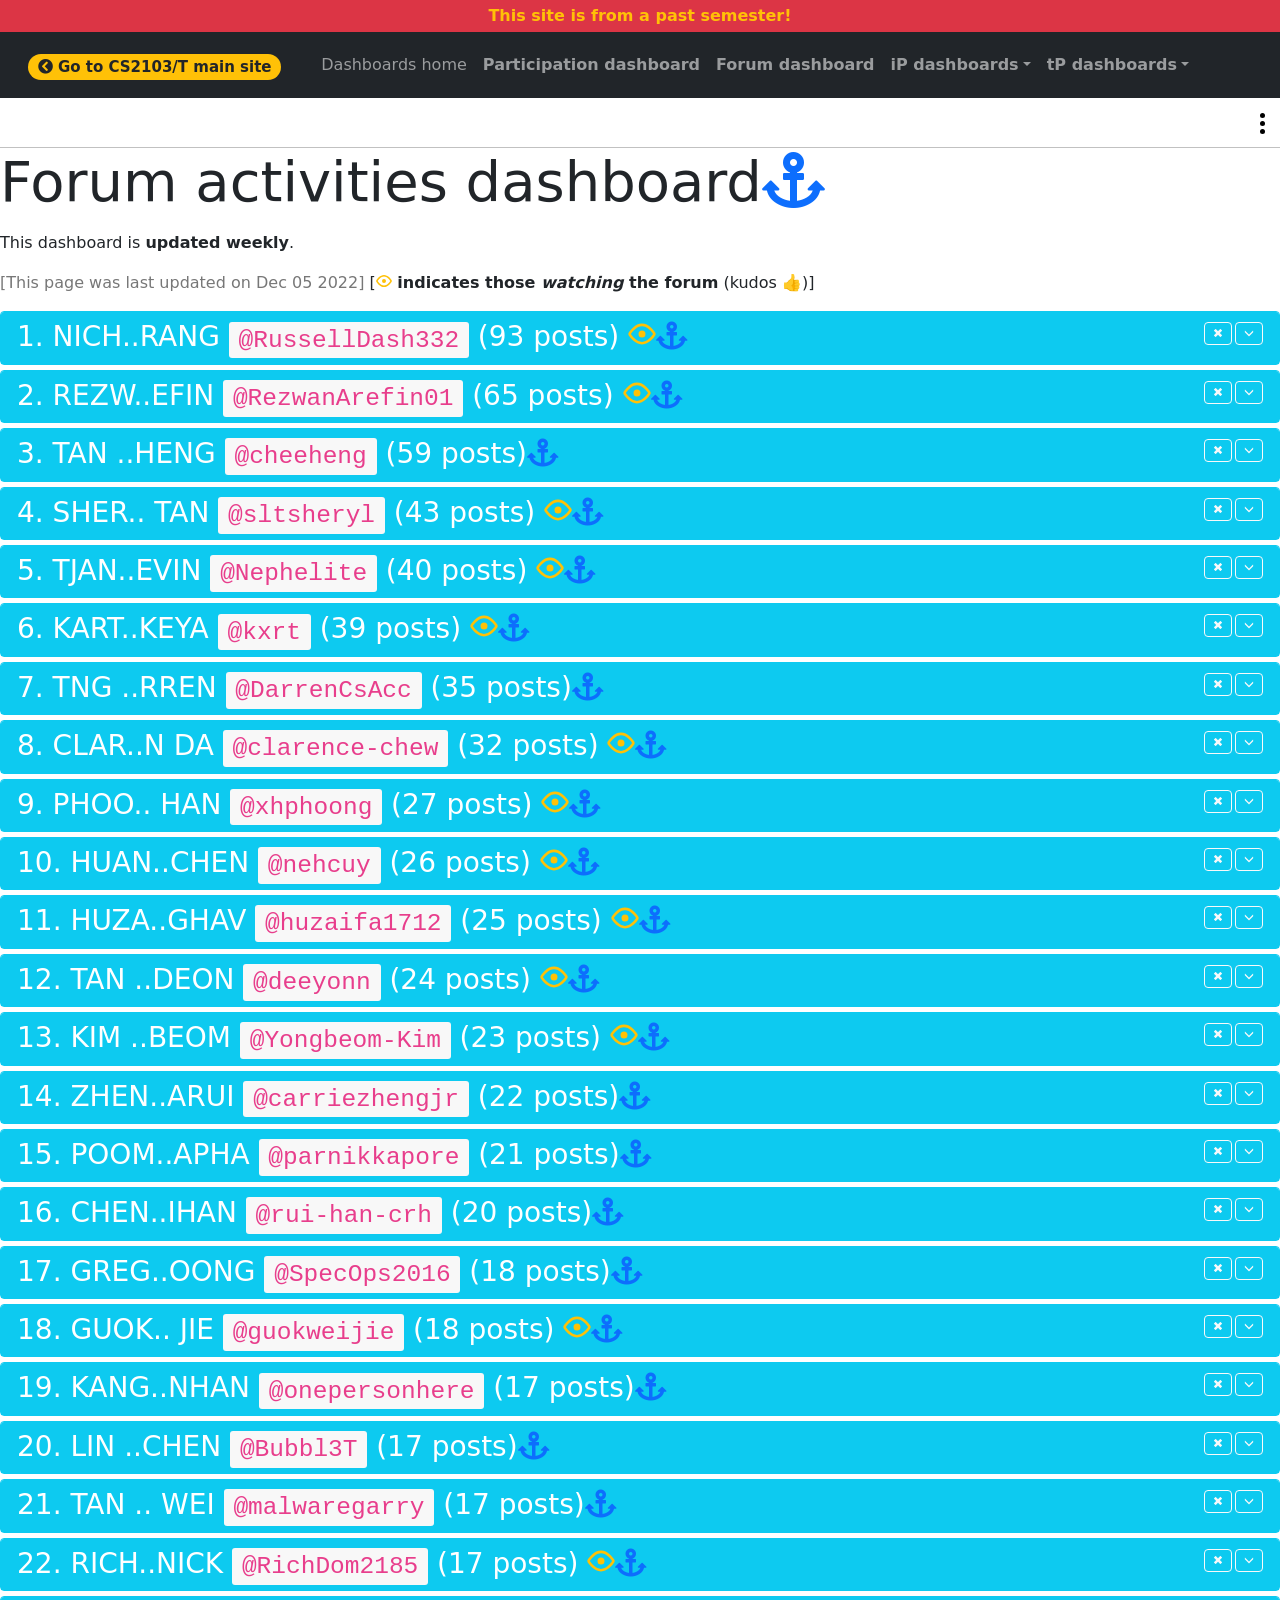
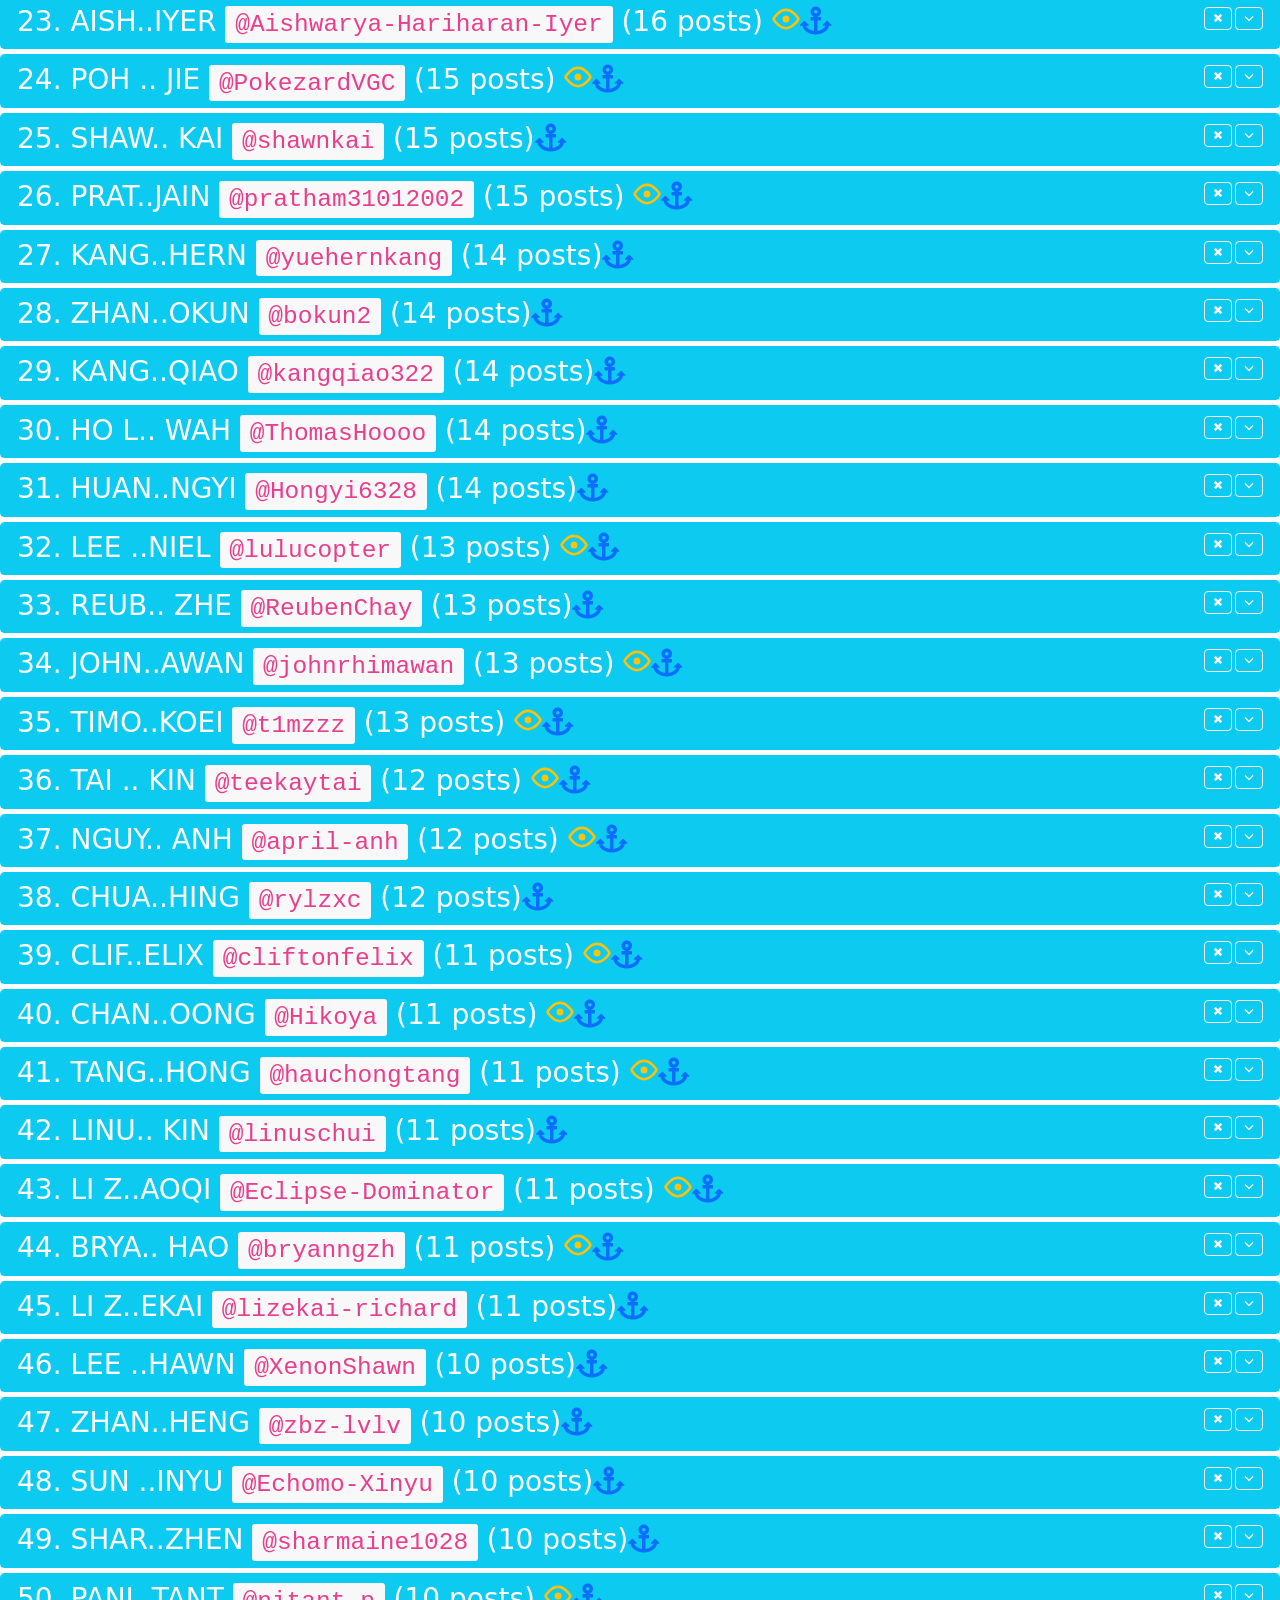
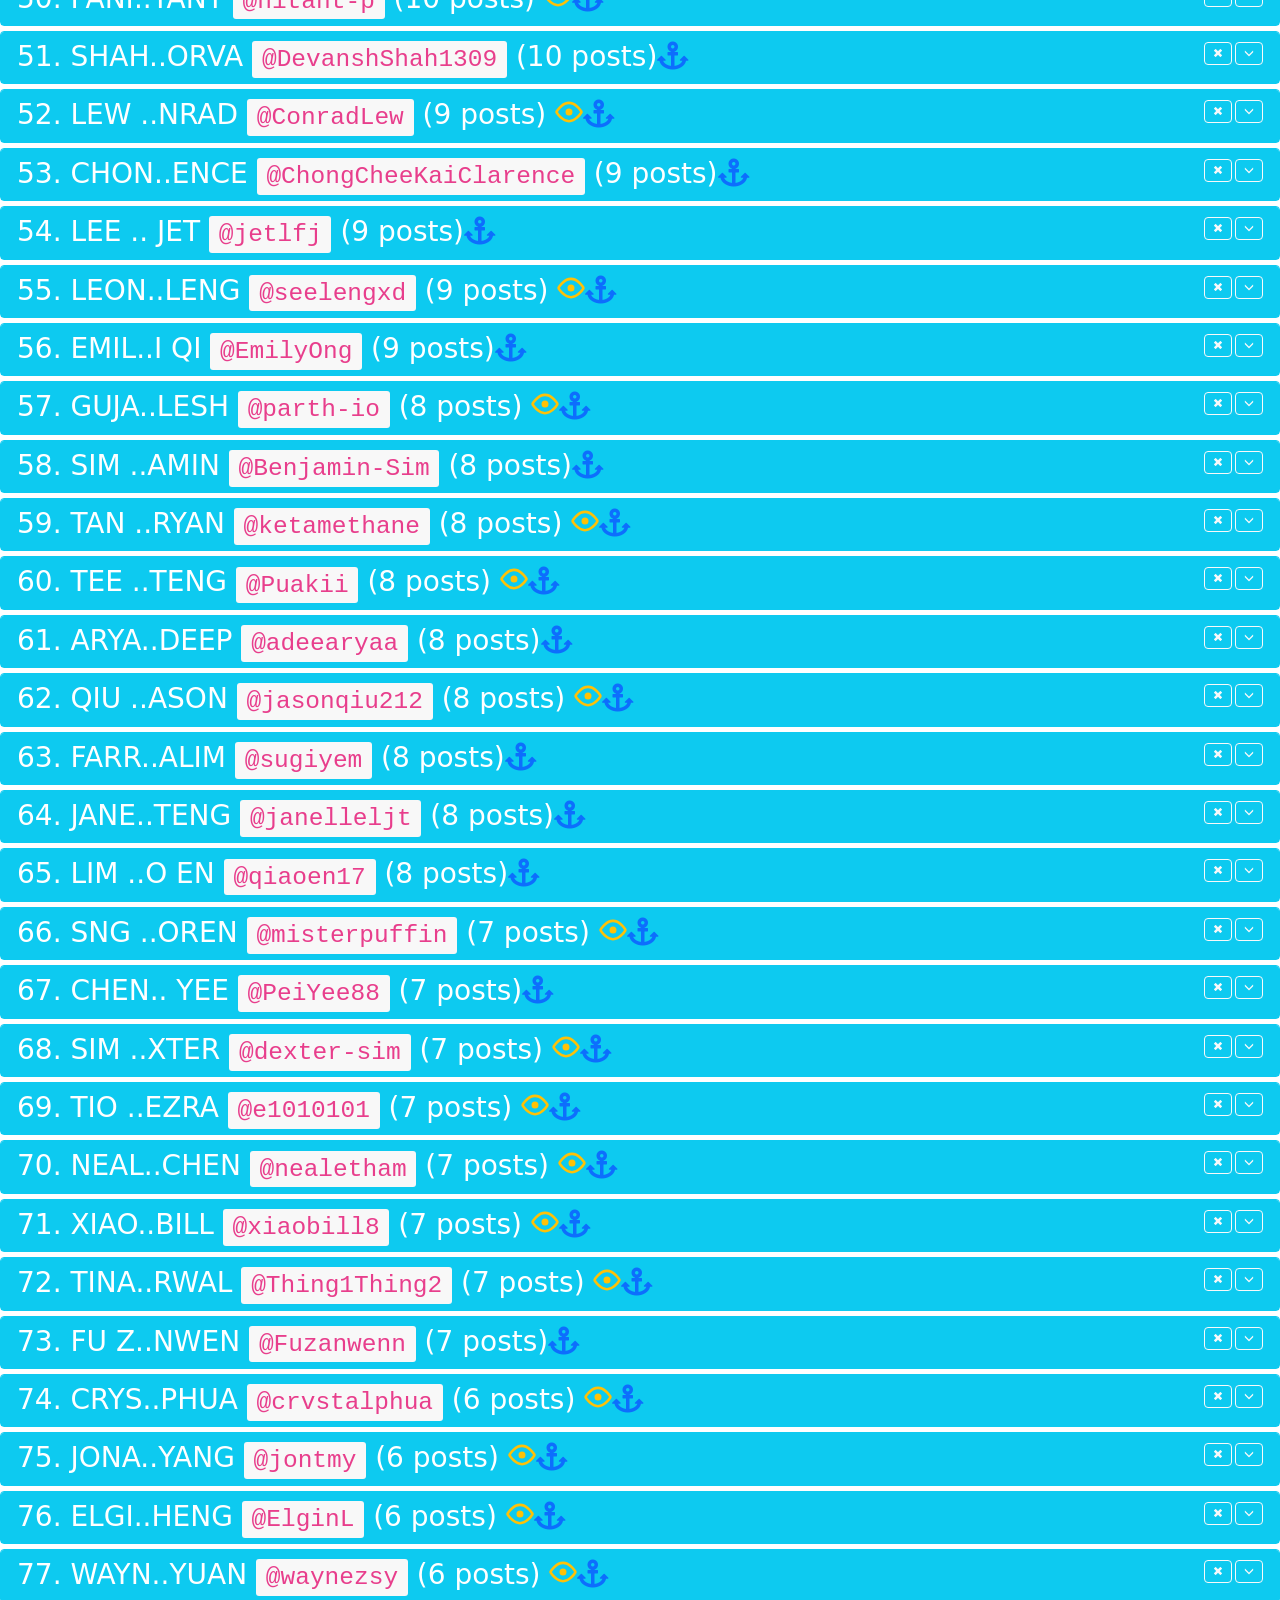
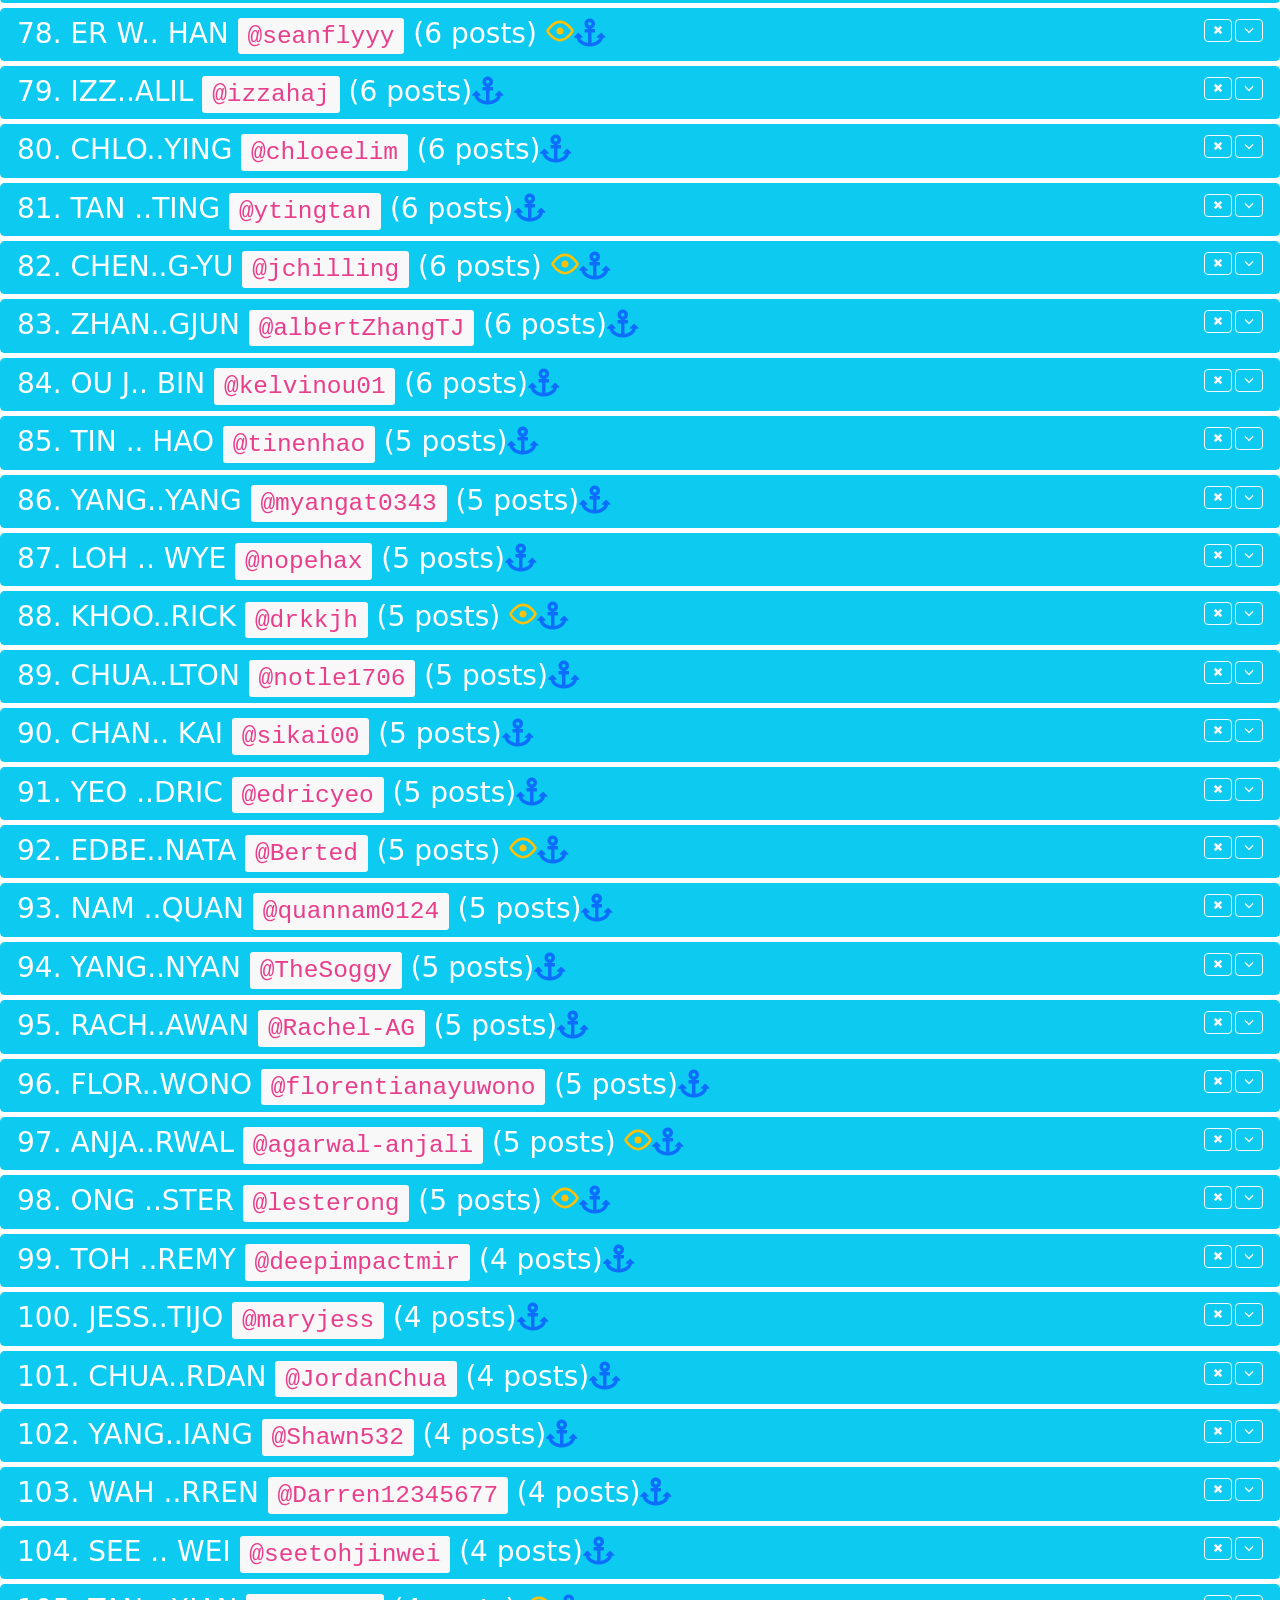
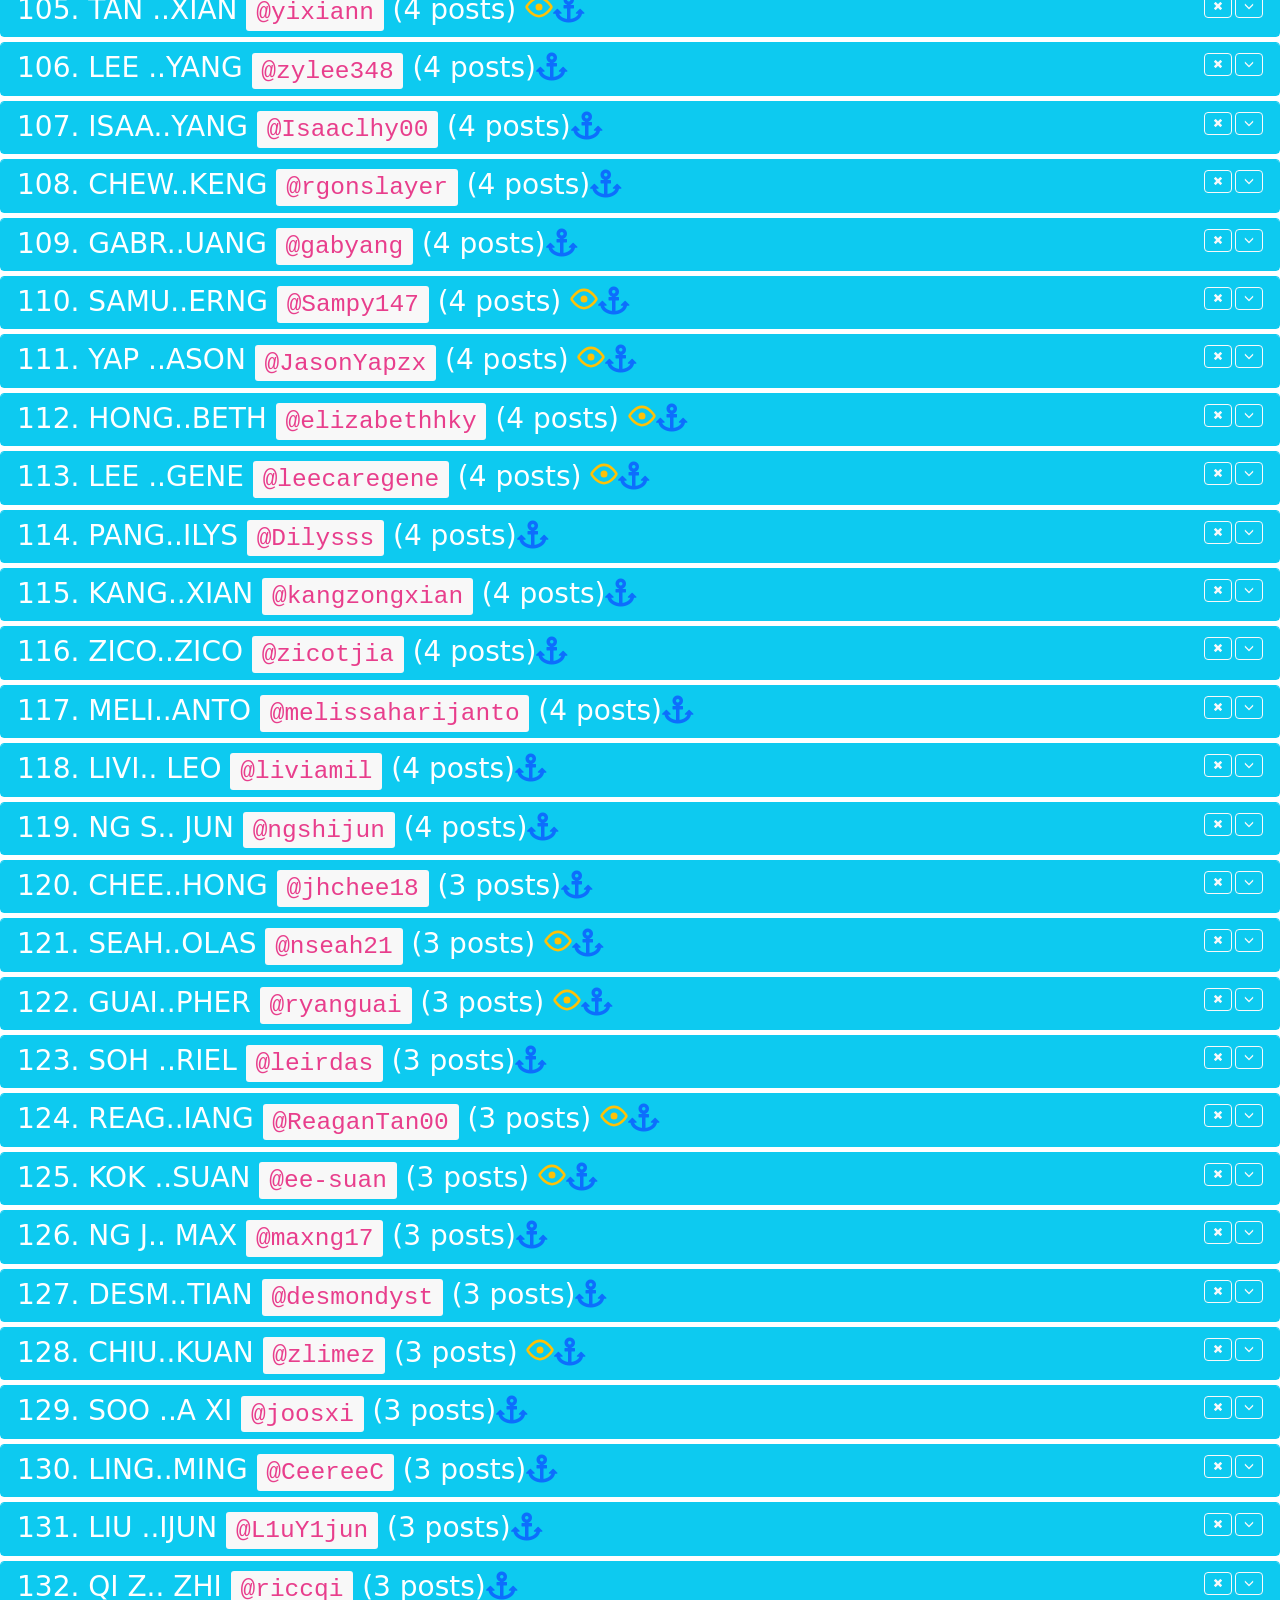
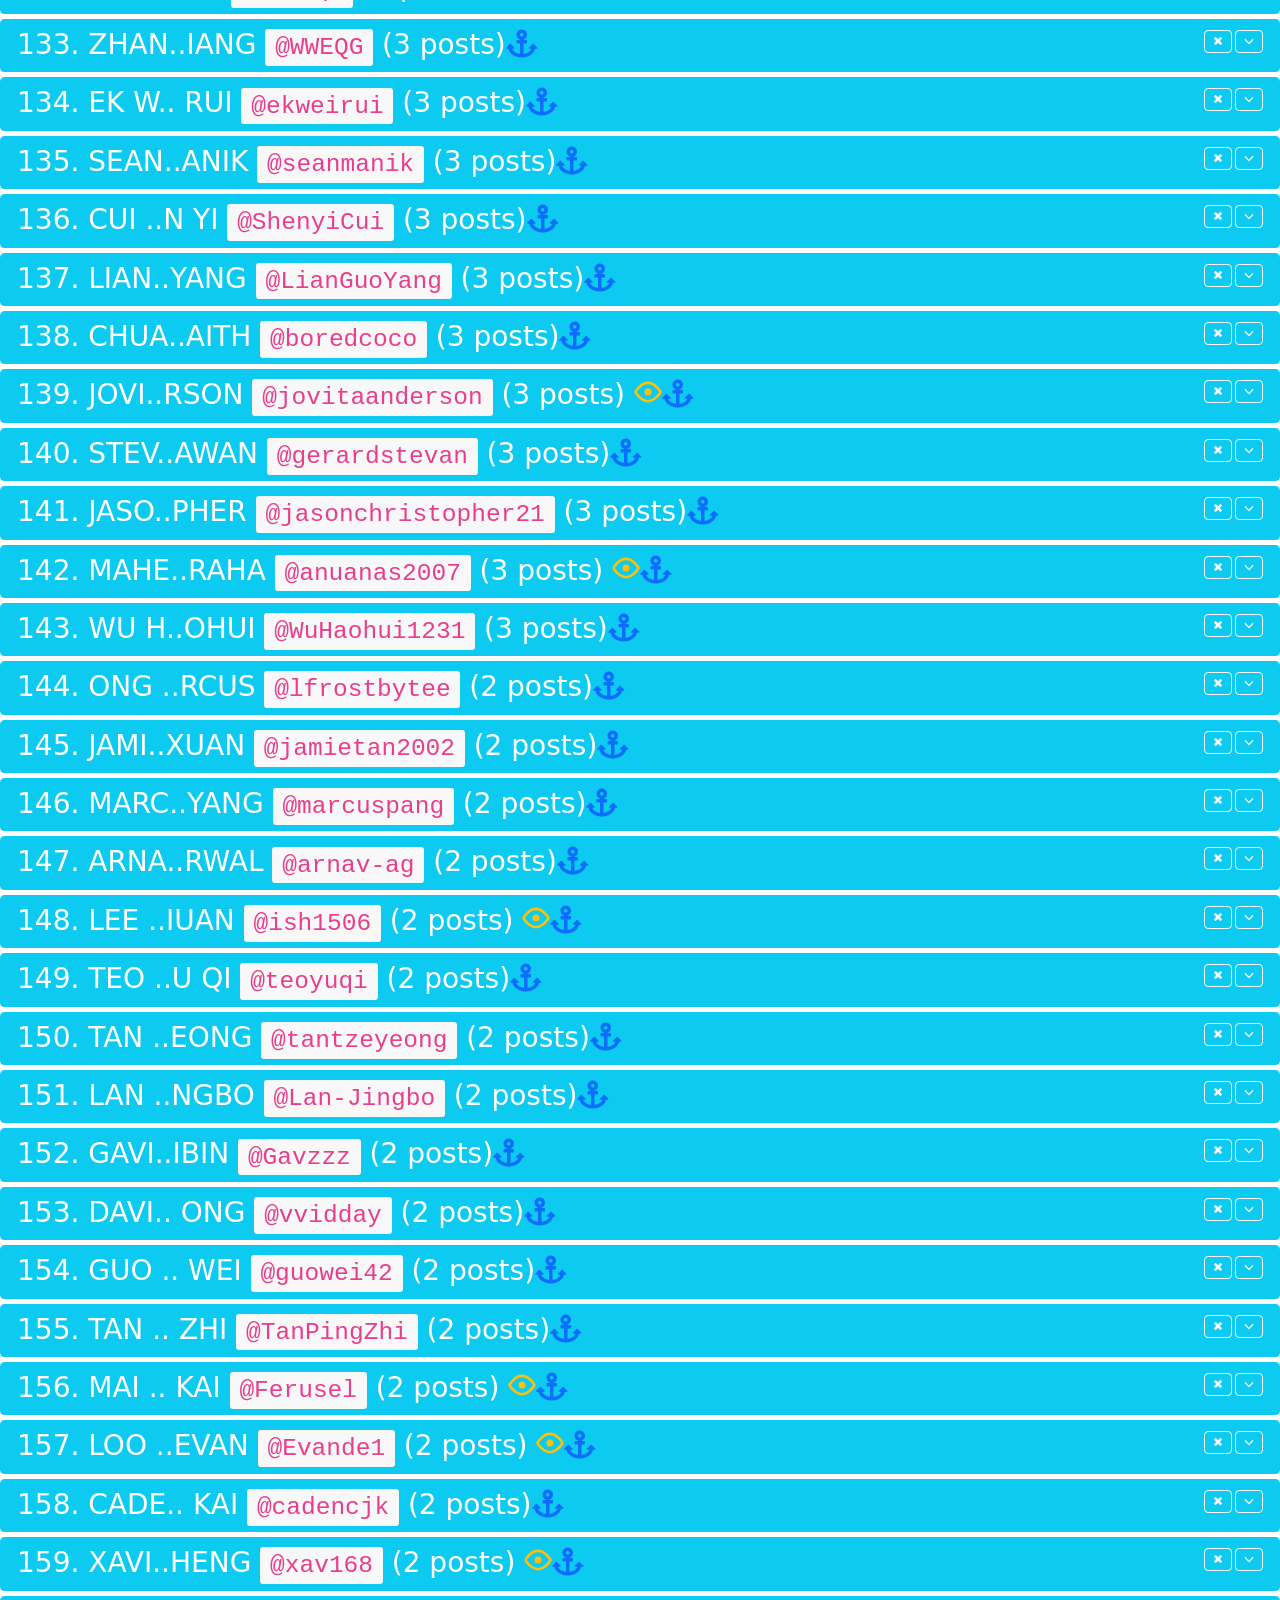
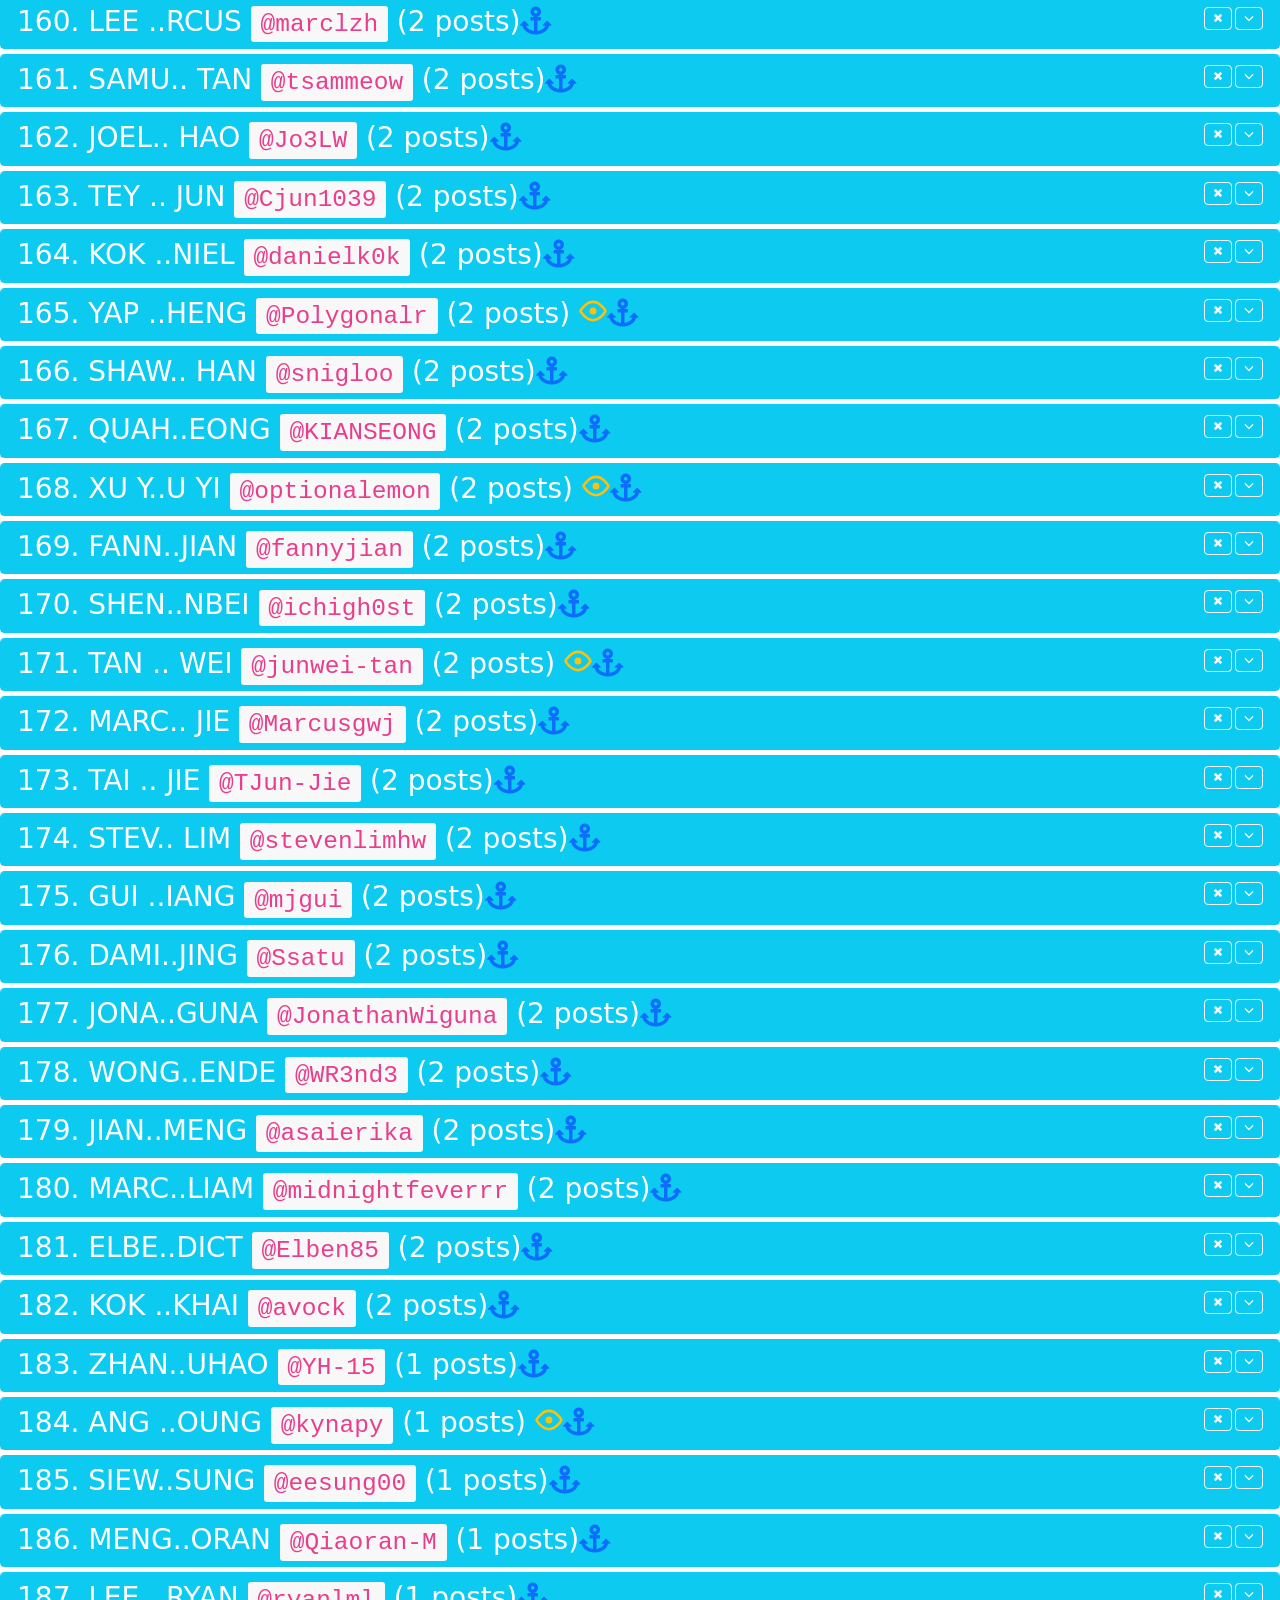
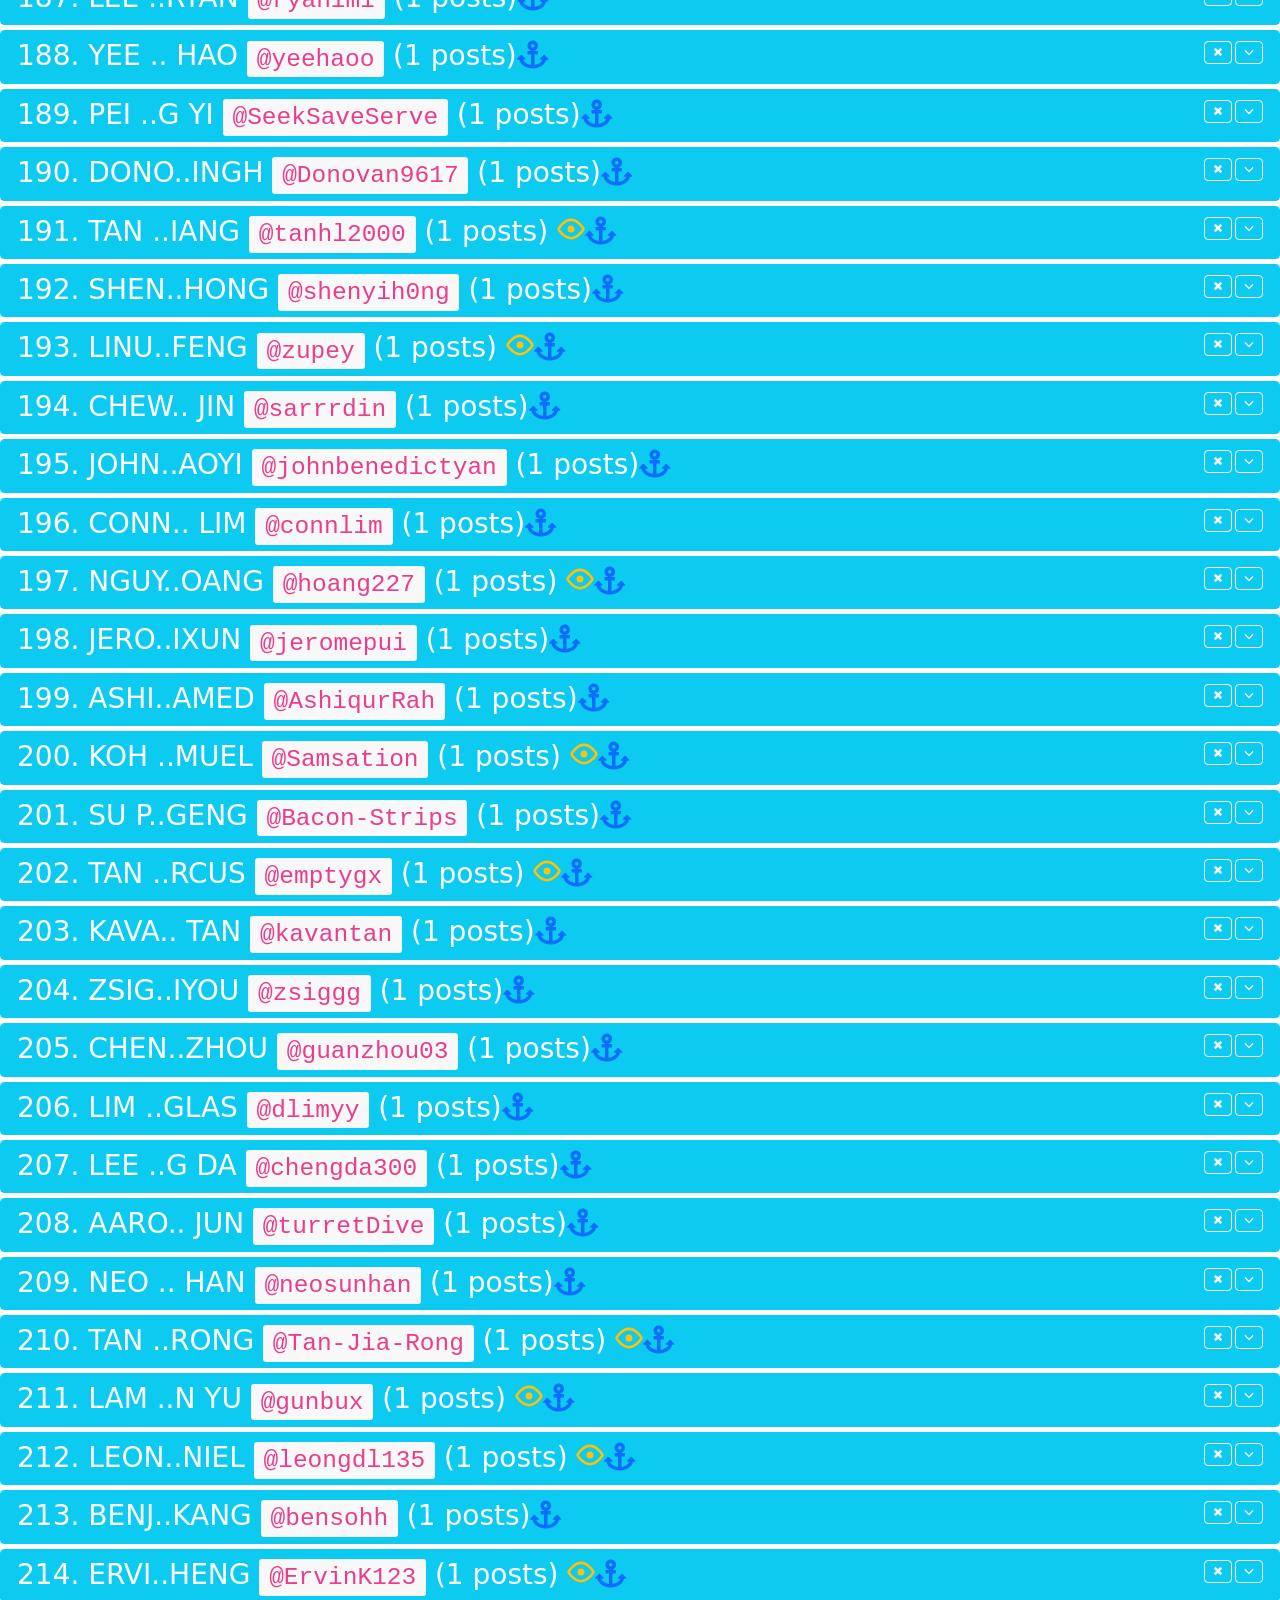
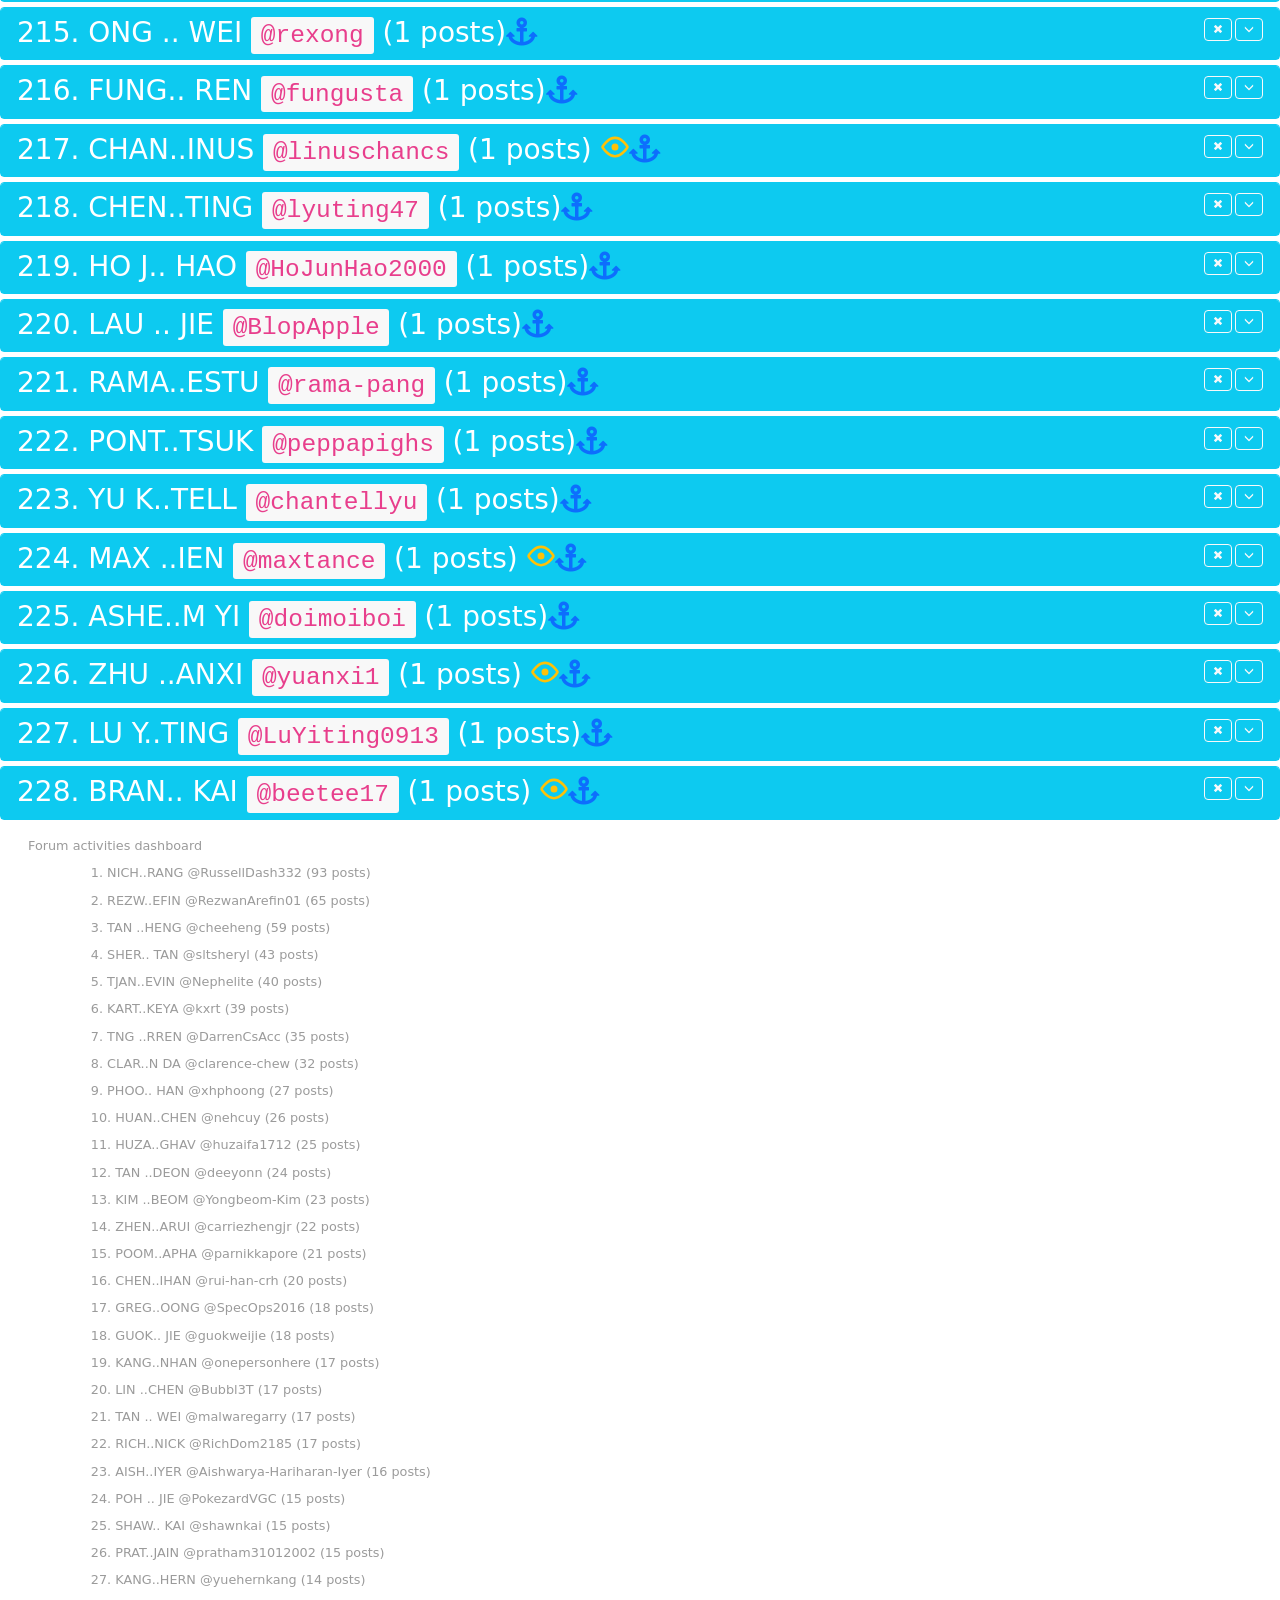
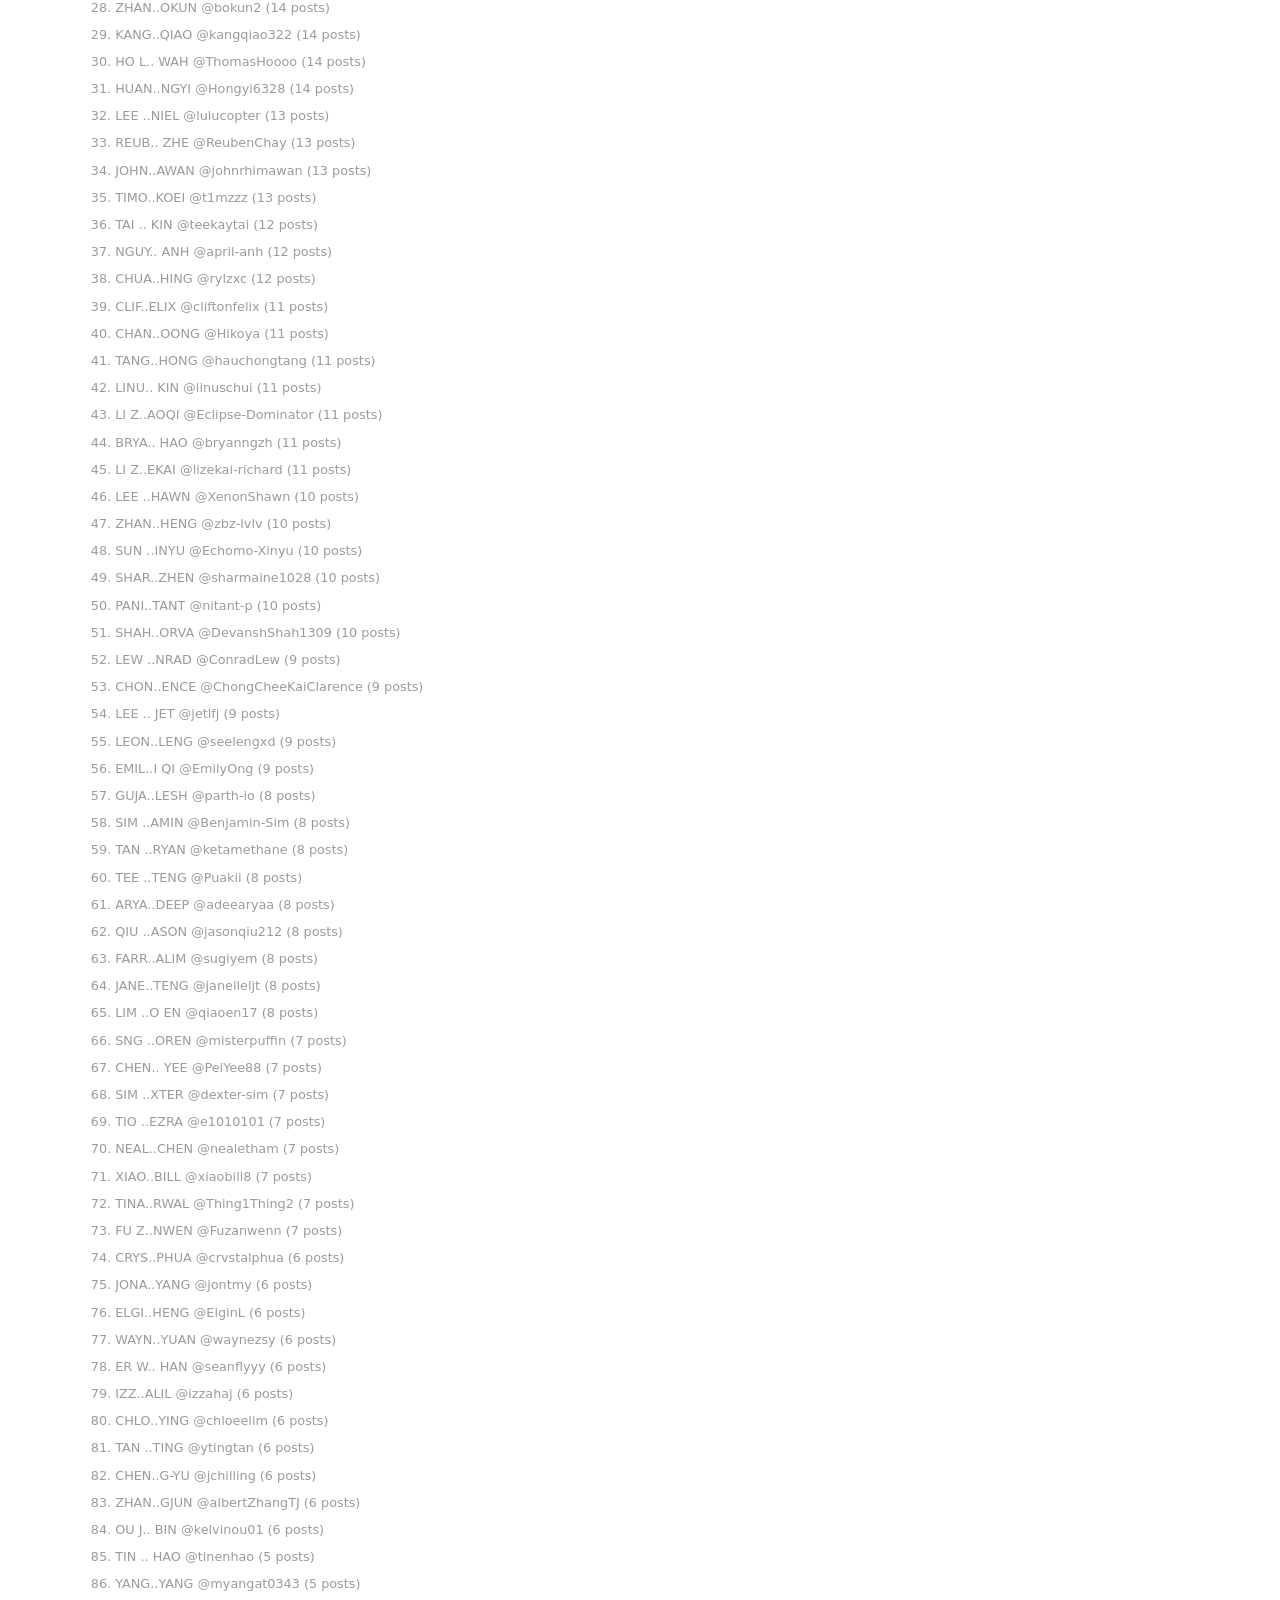
==== commit 9ad472d3: "Site Update. [skip ci]" ====
--- a/contents/forum-activities.html
+++ b/contents/forum-activities.html
@@ -23,7 +23,7 @@
   const baseUrl = '/dashboards'
 </script>
 <body  data-bs-spy="scroll" data-bs-target="#mb-page-nav" data-bs-offset="100" >
-<div id="app" data-server-rendered="true"><header fixed=""><div data-v-15113a2f><nav class="navbar navbar-expand-md d-print-none navbar-dark bg-dark" data-v-15113a2f><div class="container-fluid" data-v-15113a2f><div class="navbar-left" data-v-15113a2f><a href="https://nus-cs2103-ay2223s1.github.io/website" title="Home" class="navbar-brand" data-v-15113a2f><span class="badge rounded-pill bg-warning text-dark }}" data-v-15113a2f><span data-v-15113a2f><span aria-hidden="true" class="fas fa-chevron-circle-left" data-v-15113a2f></span></span> Go to CS2103/T main site</span></a></div> <div class="navbar-default" data-v-15113a2f><ul class="navbar-nav me-auto mt-2 mt-lg-0" data-v-15113a2f> <li data-v-15113a2f><a href="/dashboards/index.html" class="nav-link" data-v-15113a2f><span data-v-15113a2f>Dashboards home</span></a></li> <li tags="m--cs2103 m--cs2113 m--tic2002 m--tic4001 m--tic4002" data-v-15113a2f><a href="/dashboards/contents/participation.html" class="nav-link" data-v-15113a2f><span data-v-15113a2f><strong data-v-15113a2f>Participation dashboard</strong></span></a></li> <li tags="m--cs2103 m--cs2113 m--tic4002" data-v-15113a2f><a href="/dashboards/contents/forum-activities.html" class="nav-link" data-v-15113a2f><span data-v-15113a2f><strong data-v-15113a2f>Forum dashboard</strong></span></a></li> <li tags="m--cs2103 m--cs2113 m--tic4001 m--tic4002" class="nav-link dropdown" data-v-2e98b3f0><a role="button" data-bs-toggle="dropdown" class="dropdown-toggle" data-v-2e98b3f0><strong data-v-2e98b3f0>iP dashboards</strong></a> <ul class="dropdown-menu" data-v-2e98b3f0> <li data-v-2e98b3f0><a href="/dashboards/contents/ip-progress.html" class="dropdown-item" data-v-2e98b3f0><span data-v-2e98b3f0><span aria-hidden="true" class="fas fa-tasks" data-v-2e98b3f0></span> iP progress</span></a></li> <li data-v-2e98b3f0><a href="/dashboards/contents/ip-comments.html" class="dropdown-item" data-v-2e98b3f0><span data-v-2e98b3f0><svg version="1.1" width="16" height="16" viewBox="0 0 16 16" aria-hidden="true" class="octicon octicon-comment" data-v-2e98b3f0><path fill-rule="evenodd" d="M2.75 2.5a.25.25 0 00-.25.25v7.5c0 .138.112.25.25.25h2a.75.75 0 01.75.75v2.19l2.72-2.72a.75.75 0 01.53-.22h4.5a.25.25 0 00.25-.25v-7.5a.25.25 0 00-.25-.25H2.75zM1 2.75C1 1.784 1.784 1 2.75 1h10.5c.966 0 1.75.784 1.75 1.75v7.5A1.75 1.75 0 0113.25 12H9.06l-2.573 2.573A1.457 1.457 0 014 13.543V12H2.75A1.75 1.75 0 011 10.25v-7.5z" data-v-2e98b3f0></path></svg> iP comments</span></a></li> <li data-v-2e98b3f0><a href="https://nus-cs2103-ay2223s1.github.io/ip-dashboard/?search=&amp;sort=groupTitle&amp;sortWithin=title&amp;timeframe=commit&amp;mergegroup=&amp;groupSelect=groupByRepos&amp;breakdown=true&amp;checkedFileTypes=java~md~fxml~sh~bat~gradle~txt" target="_blank" class="dropdown-item" data-v-2e98b3f0><span data-v-2e98b3f0><span aria-hidden="true" class="fas fa-chart-area" data-v-2e98b3f0></span> iP Code</span></a></li></ul></li> <li tags="m--cs2103 m--cs2113 m--tic4001 m--tic4002" class="nav-link dropdown" data-v-2e98b3f0><a role="button" data-bs-toggle="dropdown" class="dropdown-toggle" data-v-2e98b3f0><strong data-v-2e98b3f0>tP dashboards</strong></a> <ul class="dropdown-menu" data-v-2e98b3f0> <li data-v-2e98b3f0><a href="/dashboards/contents/tp-progress.html" class="dropdown-item" data-v-2e98b3f0><span data-v-2e98b3f0><span aria-hidden="true" class="fas fa-tasks" data-v-2e98b3f0></span> tP progress</span></a></li> <li data-v-2e98b3f0><a href="/dashboards/contents/tp-comments.html" class="dropdown-item" data-v-2e98b3f0><span data-v-2e98b3f0>tP comments</span></a></li> <li data-v-2e98b3f0><a href="https://nus-cs2103-ay2223s1.github.io/tp-dashboard/?search=&amp;sort=groupTitle&amp;sortWithin=title&amp;timeframe=commit&amp;mergegroup=&amp;groupSelect=groupByRepos&amp;breakdown=true&amp;checkedFileTypes=docs~functional-code~test-code~other" target="_blank" class="dropdown-item" data-v-2e98b3f0><span data-v-2e98b3f0><span aria-hidden="true" class="fas fa-chart-area" data-v-2e98b3f0></span> tP Code</span></a></li></ul></li></ul></div> <!----></div></nav> <div class="lower-navbar-container" style="display:none;" data-v-15113a2f><!----> <!----></div></div></header> <div id="flex-body"><div id="content-wrapper" class="fixed-header-padding"><h1 id="forum-activities-dashboard" class="display-4"><span id="forum-activities-dashboard" class="anchor"></span>Forum activities dashboard<a href="#forum-activities-dashboard" onclick="event.stopPropagation()" class="fa fa-anchor"></a></h1> <p>This dashboard is <strong>updated weekly</strong>.</p> <div><p><span class="dimmed">[This page was last updated on Dec 05 2022]</span> [<strong><span class="text-warning"><svg version="1.1" width="16" height="16" viewBox="0 0 16 16" aria-hidden="true" class="octicon octicon-eye"><path fill-rule="evenodd" d="M1.679 7.932c.412-.621 1.242-1.75 2.366-2.717C5.175 4.242 6.527 3.5 8 3.5c1.473 0 2.824.742 3.955 1.715 1.124.967 1.954 2.096 2.366 2.717a.119.119 0 010 .136c-.412.621-1.242 1.75-2.366 2.717C10.825 11.758 9.473 12.5 8 12.5c-1.473 0-2.824-.742-3.955-1.715C2.92 9.818 2.09 8.69 1.679 8.068a.119.119 0 010-.136zM8 2c-1.981 0-3.67.992-4.933 2.078C1.797 5.169.88 6.423.43 7.1a1.619 1.619 0 000 1.798c.45.678 1.367 1.932 2.637 3.024C4.329 13.008 6.019 14 8 14c1.981 0 3.67-.992 4.933-2.078 1.27-1.091 2.187-2.345 2.637-3.023a1.619 1.619 0 000-1.798c-.45-.678-1.367-1.932-2.637-3.023C11.671 2.992 9.981 2 8 2zm0 8a2 2 0 100-4 2 2 0 000 4z"></path></svg></span> indicates those <em>watching</em> the forum</strong> (kudos 👍)]</p> <div collapsed="" class="card-container" data-v-5681bde8><span id="1-nich-rang-russelldash332-93-posts" class="anchor" data-v-5681bde8></span> <div class="card expandable-card border-info" data-v-5681bde8><div class="card-header header-toggle bg-info border-info" data-v-5681bde8><div class="caret-wrapper" data-v-5681bde8><!----></div> <div class="header-wrapper card-title bg-info text-white" data-v-5681bde8><h3 id="1-nich-rang-russelldash332-93-posts" data-v-5681bde8><span id="1-nich-rang-russelldash332-93-posts" class="anchor" data-v-5681bde8></span>1. NICH..RANG <code class="hljs inline no-lang" data-v-5681bde8>@RussellDash332</code> (93 posts) <span class="text-warning" data-v-5681bde8><svg version="1.1" width="16" height="16" viewBox="0 0 16 16" aria-hidden="true" class="octicon octicon-eye" data-v-5681bde8><path fill-rule="evenodd" d="M1.679 7.932c.412-.621 1.242-1.75 2.366-2.717C5.175 4.242 6.527 3.5 8 3.5c1.473 0 2.824.742 3.955 1.715 1.124.967 1.954 2.096 2.366 2.717a.119.119 0 010 .136c-.412.621-1.242 1.75-2.366 2.717C10.825 11.758 9.473 12.5 8 12.5c-1.473 0-2.824-.742-3.955-1.715C2.92 9.818 2.09 8.69 1.679 8.068a.119.119 0 010-.136zM8 2c-1.981 0-3.67.992-4.933 2.078C1.797 5.169.88 6.423.43 7.1a1.619 1.619 0 000 1.798c.45.678 1.367 1.932 2.637 3.024C4.329 13.008 6.019 14 8 14c1.981 0 3.67-.992 4.933-2.078 1.27-1.091 2.187-2.345 2.637-3.023a1.619 1.619 0 000-1.798c-.45-.678-1.367-1.932-2.637-3.023C11.671 2.992 9.981 2 8 2zm0 8a2 2 0 100-4 2 2 0 000 4z" data-v-5681bde8></path></svg></span><a href="#1-nich-rang-russelldash332-93-posts" onclick="event.stopPropagation()" class="fa fa-anchor" data-v-5681bde8></a></h3></div> <div class="button-wrapper" data-v-5681bde8><button type="button" class="collapse-button btn btn-outline-light" data-v-5681bde8><span aria-hidden="true" class="collapse-icon glyphicon glyphicon-menu-down"></span></button> <button type="button" class="close-button btn btn-outline-light" data-v-5681bde8><span aria-hidden="true" class="glyphicon glyphicon-remove" data-v-5681bde8></span></button> <button type="button" class="popup-button btn btn-outline-light" style="display:none;" data-v-5681bde8><span aria-hidden="true" class="glyphicon glyphicon-new-window" data-v-5681bde8></span></button></div></div> <div class="card-collapse" data-v-5681bde8><!----> <hr style="display:none;" data-v-5681bde8></div> <!----></div></div> <div collapsed="" class="card-container" data-v-5681bde8><span id="2-rezw-efin-rezwanarefin01-65-posts" class="anchor" data-v-5681bde8></span> <div class="card expandable-card border-info" data-v-5681bde8><div class="card-header header-toggle bg-info border-info" data-v-5681bde8><div class="caret-wrapper" data-v-5681bde8><!----></div> <div class="header-wrapper card-title bg-info text-white" data-v-5681bde8><h3 id="2-rezw-efin-rezwanarefin01-65-posts" data-v-5681bde8><span id="2-rezw-efin-rezwanarefin01-65-posts" class="anchor" data-v-5681bde8></span>2. REZW..EFIN <code class="hljs inline no-lang" data-v-5681bde8>@RezwanArefin01</code> (65 posts) <span class="text-warning" data-v-5681bde8><svg version="1.1" width="16" height="16" viewBox="0 0 16 16" aria-hidden="true" class="octicon octicon-eye" data-v-5681bde8><path fill-rule="evenodd" d="M1.679 7.932c.412-.621 1.242-1.75 2.366-2.717C5.175 4.242 6.527 3.5 8 3.5c1.473 0 2.824.742 3.955 1.715 1.124.967 1.954 2.096 2.366 2.717a.119.119 0 010 .136c-.412.621-1.242 1.75-2.366 2.717C10.825 11.758 9.473 12.5 8 12.5c-1.473 0-2.824-.742-3.955-1.715C2.92 9.818 2.09 8.69 1.679 8.068a.119.119 0 010-.136zM8 2c-1.981 0-3.67.992-4.933 2.078C1.797 5.169.88 6.423.43 7.1a1.619 1.619 0 000 1.798c.45.678 1.367 1.932 2.637 3.024C4.329 13.008 6.019 14 8 14c1.981 0 3.67-.992 4.933-2.078 1.27-1.091 2.187-2.345 2.637-3.023a1.619 1.619 0 000-1.798c-.45-.678-1.367-1.932-2.637-3.023C11.671 2.992 9.981 2 8 2zm0 8a2 2 0 100-4 2 2 0 000 4z" data-v-5681bde8></path></svg></span><a href="#2-rezw-efin-rezwanarefin01-65-posts" onclick="event.stopPropagation()" class="fa fa-anchor" data-v-5681bde8></a></h3></div> <div class="button-wrapper" data-v-5681bde8><button type="button" class="collapse-button btn btn-outline-light" data-v-5681bde8><span aria-hidden="true" class="collapse-icon glyphicon glyphicon-menu-down"></span></button> <button type="button" class="close-button btn btn-outline-light" data-v-5681bde8><span aria-hidden="true" class="glyphicon glyphicon-remove" data-v-5681bde8></span></button> <button type="button" class="popup-button btn btn-outline-light" style="display:none;" data-v-5681bde8><span aria-hidden="true" class="glyphicon glyphicon-new-window" data-v-5681bde8></span></button></div></div> <div class="card-collapse" data-v-5681bde8><!----> <hr style="display:none;" data-v-5681bde8></div> <!----></div></div> <div collapsed="" class="card-container" data-v-5681bde8><span id="3-tan-heng-cheeheng-59-posts" class="anchor" data-v-5681bde8></span> <div class="card expandable-card border-info" data-v-5681bde8><div class="card-header header-toggle bg-info border-info" data-v-5681bde8><div class="caret-wrapper" data-v-5681bde8><!----></div> <div class="header-wrapper card-title bg-info text-white" data-v-5681bde8><h3 id="3-tan-heng-cheeheng-59-posts" data-v-5681bde8><span id="3-tan-heng-cheeheng-59-posts" class="anchor" data-v-5681bde8></span>3. TAN ..HENG <code class="hljs inline no-lang" data-v-5681bde8>@cheeheng</code> (59 posts)<a href="#3-tan-heng-cheeheng-59-posts" onclick="event.stopPropagation()" class="fa fa-anchor" data-v-5681bde8></a></h3></div> <div class="button-wrapper" data-v-5681bde8><button type="button" class="collapse-button btn btn-outline-light" data-v-5681bde8><span aria-hidden="true" class="collapse-icon glyphicon glyphicon-menu-down"></span></button> <button type="button" class="close-button btn btn-outline-light" data-v-5681bde8><span aria-hidden="true" class="glyphicon glyphicon-remove" data-v-5681bde8></span></button> <button type="button" class="popup-button btn btn-outline-light" style="display:none;" data-v-5681bde8><span aria-hidden="true" class="glyphicon glyphicon-new-window" data-v-5681bde8></span></button></div></div> <div class="card-collapse" data-v-5681bde8><!----> <hr style="display:none;" data-v-5681bde8></div> <!----></div></div> <div collapsed="" class="card-container" data-v-5681bde8><span id="4-sher-tan-sltsheryl-43-posts" class="anchor" data-v-5681bde8></span> <div class="card expandable-card border-info" data-v-5681bde8><div class="card-header header-toggle bg-info border-info" data-v-5681bde8><div class="caret-wrapper" data-v-5681bde8><!----></div> <div class="header-wrapper card-title bg-info text-white" data-v-5681bde8><h3 id="4-sher-tan-sltsheryl-43-posts" data-v-5681bde8><span id="4-sher-tan-sltsheryl-43-posts" class="anchor" data-v-5681bde8></span>4. SHER.. TAN <code class="hljs inline no-lang" data-v-5681bde8>@sltsheryl</code> (43 posts) <span class="text-warning" data-v-5681bde8><svg version="1.1" width="16" height="16" viewBox="0 0 16 16" aria-hidden="true" class="octicon octicon-eye" data-v-5681bde8><path fill-rule="evenodd" d="M1.679 7.932c.412-.621 1.242-1.75 2.366-2.717C5.175 4.242 6.527 3.5 8 3.5c1.473 0 2.824.742 3.955 1.715 1.124.967 1.954 2.096 2.366 2.717a.119.119 0 010 .136c-.412.621-1.242 1.75-2.366 2.717C10.825 11.758 9.473 12.5 8 12.5c-1.473 0-2.824-.742-3.955-1.715C2.92 9.818 2.09 8.69 1.679 8.068a.119.119 0 010-.136zM8 2c-1.981 0-3.67.992-4.933 2.078C1.797 5.169.88 6.423.43 7.1a1.619 1.619 0 000 1.798c.45.678 1.367 1.932 2.637 3.024C4.329 13.008 6.019 14 8 14c1.981 0 3.67-.992 4.933-2.078 1.27-1.091 2.187-2.345 2.637-3.023a1.619 1.619 0 000-1.798c-.45-.678-1.367-1.932-2.637-3.023C11.671 2.992 9.981 2 8 2zm0 8a2 2 0 100-4 2 2 0 000 4z" data-v-5681bde8></path></svg></span><a href="#4-sher-tan-sltsheryl-43-posts" onclick="event.stopPropagation()" class="fa fa-anchor" data-v-5681bde8></a></h3></div> <div class="button-wrapper" data-v-5681bde8><button type="button" class="collapse-button btn btn-outline-light" data-v-5681bde8><span aria-hidden="true" class="collapse-icon glyphicon glyphicon-menu-down"></span></button> <button type="button" class="close-button btn btn-outline-light" data-v-5681bde8><span aria-hidden="true" class="glyphicon glyphicon-remove" data-v-5681bde8></span></button> <button type="button" class="popup-button btn btn-outline-light" style="display:none;" data-v-5681bde8><span aria-hidden="true" class="glyphicon glyphicon-new-window" data-v-5681bde8></span></button></div></div> <div class="card-collapse" data-v-5681bde8><!----> <hr style="display:none;" data-v-5681bde8></div> <!----></div></div> <div collapsed="" class="card-container" data-v-5681bde8><span id="5-tjan-evin-nephelite-40-posts" class="anchor" data-v-5681bde8></span> <div class="card expandable-card border-info" data-v-5681bde8><div class="card-header header-toggle bg-info border-info" data-v-5681bde8><div class="caret-wrapper" data-v-5681bde8><!----></div> <div class="header-wrapper card-title bg-info text-white" data-v-5681bde8><h3 id="5-tjan-evin-nephelite-40-posts" data-v-5681bde8><span id="5-tjan-evin-nephelite-40-posts" class="anchor" data-v-5681bde8></span>5. TJAN..EVIN <code class="hljs inline no-lang" data-v-5681bde8>@Nephelite</code> (40 posts) <span class="text-warning" data-v-5681bde8><svg version="1.1" width="16" height="16" viewBox="0 0 16 16" aria-hidden="true" class="octicon octicon-eye" data-v-5681bde8><path fill-rule="evenodd" d="M1.679 7.932c.412-.621 1.242-1.75 2.366-2.717C5.175 4.242 6.527 3.5 8 3.5c1.473 0 2.824.742 3.955 1.715 1.124.967 1.954 2.096 2.366 2.717a.119.119 0 010 .136c-.412.621-1.242 1.75-2.366 2.717C10.825 11.758 9.473 12.5 8 12.5c-1.473 0-2.824-.742-3.955-1.715C2.92 9.818 2.09 8.69 1.679 8.068a.119.119 0 010-.136zM8 2c-1.981 0-3.67.992-4.933 2.078C1.797 5.169.88 6.423.43 7.1a1.619 1.619 0 000 1.798c.45.678 1.367 1.932 2.637 3.024C4.329 13.008 6.019 14 8 14c1.981 0 3.67-.992 4.933-2.078 1.27-1.091 2.187-2.345 2.637-3.023a1.619 1.619 0 000-1.798c-.45-.678-1.367-1.932-2.637-3.023C11.671 2.992 9.981 2 8 2zm0 8a2 2 0 100-4 2 2 0 000 4z" data-v-5681bde8></path></svg></span><a href="#5-tjan-evin-nephelite-40-posts" onclick="event.stopPropagation()" class="fa fa-anchor" data-v-5681bde8></a></h3></div> <div class="button-wrapper" data-v-5681bde8><button type="button" class="collapse-button btn btn-outline-light" data-v-5681bde8><span aria-hidden="true" class="collapse-icon glyphicon glyphicon-menu-down"></span></button> <button type="button" class="close-button btn btn-outline-light" data-v-5681bde8><span aria-hidden="true" class="glyphicon glyphicon-remove" data-v-5681bde8></span></button> <button type="button" class="popup-button btn btn-outline-light" style="display:none;" data-v-5681bde8><span aria-hidden="true" class="glyphicon glyphicon-new-window" data-v-5681bde8></span></button></div></div> <div class="card-collapse" data-v-5681bde8><!----> <hr style="display:none;" data-v-5681bde8></div> <!----></div></div> <div collapsed="" class="card-container" data-v-5681bde8><span id="6-kart-keya-kxrt-39-posts" class="anchor" data-v-5681bde8></span> <div class="card expandable-card border-info" data-v-5681bde8><div class="card-header header-toggle bg-info border-info" data-v-5681bde8><div class="caret-wrapper" data-v-5681bde8><!----></div> <div class="header-wrapper card-title bg-info text-white" data-v-5681bde8><h3 id="6-kart-keya-kxrt-39-posts" data-v-5681bde8><span id="6-kart-keya-kxrt-39-posts" class="anchor" data-v-5681bde8></span>6. KART..KEYA <code class="hljs inline no-lang" data-v-5681bde8>@kxrt</code> (39 posts) <span class="text-warning" data-v-5681bde8><svg version="1.1" width="16" height="16" viewBox="0 0 16 16" aria-hidden="true" class="octicon octicon-eye" data-v-5681bde8><path fill-rule="evenodd" d="M1.679 7.932c.412-.621 1.242-1.75 2.366-2.717C5.175 4.242 6.527 3.5 8 3.5c1.473 0 2.824.742 3.955 1.715 1.124.967 1.954 2.096 2.366 2.717a.119.119 0 010 .136c-.412.621-1.242 1.75-2.366 2.717C10.825 11.758 9.473 12.5 8 12.5c-1.473 0-2.824-.742-3.955-1.715C2.92 9.818 2.09 8.69 1.679 8.068a.119.119 0 010-.136zM8 2c-1.981 0-3.67.992-4.933 2.078C1.797 5.169.88 6.423.43 7.1a1.619 1.619 0 000 1.798c.45.678 1.367 1.932 2.637 3.024C4.329 13.008 6.019 14 8 14c1.981 0 3.67-.992 4.933-2.078 1.27-1.091 2.187-2.345 2.637-3.023a1.619 1.619 0 000-1.798c-.45-.678-1.367-1.932-2.637-3.023C11.671 2.992 9.981 2 8 2zm0 8a2 2 0 100-4 2 2 0 000 4z" data-v-5681bde8></path></svg></span><a href="#6-kart-keya-kxrt-39-posts" onclick="event.stopPropagation()" class="fa fa-anchor" data-v-5681bde8></a></h3></div> <div class="button-wrapper" data-v-5681bde8><button type="button" class="collapse-button btn btn-outline-light" data-v-5681bde8><span aria-hidden="true" class="collapse-icon glyphicon glyphicon-menu-down"></span></button> <button type="button" class="close-button btn btn-outline-light" data-v-5681bde8><span aria-hidden="true" class="glyphicon glyphicon-remove" data-v-5681bde8></span></button> <button type="button" class="popup-button btn btn-outline-light" style="display:none;" data-v-5681bde8><span aria-hidden="true" class="glyphicon glyphicon-new-window" data-v-5681bde8></span></button></div></div> <div class="card-collapse" data-v-5681bde8><!----> <hr style="display:none;" data-v-5681bde8></div> <!----></div></div> <div collapsed="" class="card-container" data-v-5681bde8><span id="7-tng-rren-darrencsacc-35-posts" class="anchor" data-v-5681bde8></span> <div class="card expandable-card border-info" data-v-5681bde8><div class="card-header header-toggle bg-info border-info" data-v-5681bde8><div class="caret-wrapper" data-v-5681bde8><!----></div> <div class="header-wrapper card-title bg-info text-white" data-v-5681bde8><h3 id="7-tng-rren-darrencsacc-35-posts" data-v-5681bde8><span id="7-tng-rren-darrencsacc-35-posts" class="anchor" data-v-5681bde8></span>7. TNG ..RREN <code class="hljs inline no-lang" data-v-5681bde8>@DarrenCsAcc</code> (35 posts)<a href="#7-tng-rren-darrencsacc-35-posts" onclick="event.stopPropagation()" class="fa fa-anchor" data-v-5681bde8></a></h3></div> <div class="button-wrapper" data-v-5681bde8><button type="button" class="collapse-button btn btn-outline-light" data-v-5681bde8><span aria-hidden="true" class="collapse-icon glyphicon glyphicon-menu-down"></span></button> <button type="button" class="close-button btn btn-outline-light" data-v-5681bde8><span aria-hidden="true" class="glyphicon glyphicon-remove" data-v-5681bde8></span></button> <button type="button" class="popup-button btn btn-outline-light" style="display:none;" data-v-5681bde8><span aria-hidden="true" class="glyphicon glyphicon-new-window" data-v-5681bde8></span></button></div></div> <div class="card-collapse" data-v-5681bde8><!----> <hr style="display:none;" data-v-5681bde8></div> <!----></div></div> <div collapsed="" class="card-container" data-v-5681bde8><span id="8-clar-n-da-clarence-chew-32-posts" class="anchor" data-v-5681bde8></span> <div class="card expandable-card border-info" data-v-5681bde8><div class="card-header header-toggle bg-info border-info" data-v-5681bde8><div class="caret-wrapper" data-v-5681bde8><!----></div> <div class="header-wrapper card-title bg-info text-white" data-v-5681bde8><h3 id="8-clar-n-da-clarence-chew-32-posts" data-v-5681bde8><span id="8-clar-n-da-clarence-chew-32-posts" class="anchor" data-v-5681bde8></span>8. CLAR..N DA <code class="hljs inline no-lang" data-v-5681bde8>@clarence-chew</code> (32 posts) <span class="text-warning" data-v-5681bde8><svg version="1.1" width="16" height="16" viewBox="0 0 16 16" aria-hidden="true" class="octicon octicon-eye" data-v-5681bde8><path fill-rule="evenodd" d="M1.679 7.932c.412-.621 1.242-1.75 2.366-2.717C5.175 4.242 6.527 3.5 8 3.5c1.473 0 2.824.742 3.955 1.715 1.124.967 1.954 2.096 2.366 2.717a.119.119 0 010 .136c-.412.621-1.242 1.75-2.366 2.717C10.825 11.758 9.473 12.5 8 12.5c-1.473 0-2.824-.742-3.955-1.715C2.92 9.818 2.09 8.69 1.679 8.068a.119.119 0 010-.136zM8 2c-1.981 0-3.67.992-4.933 2.078C1.797 5.169.88 6.423.43 7.1a1.619 1.619 0 000 1.798c.45.678 1.367 1.932 2.637 3.024C4.329 13.008 6.019 14 8 14c1.981 0 3.67-.992 4.933-2.078 1.27-1.091 2.187-2.345 2.637-3.023a1.619 1.619 0 000-1.798c-.45-.678-1.367-1.932-2.637-3.023C11.671 2.992 9.981 2 8 2zm0 8a2 2 0 100-4 2 2 0 000 4z" data-v-5681bde8></path></svg></span><a href="#8-clar-n-da-clarence-chew-32-posts" onclick="event.stopPropagation()" class="fa fa-anchor" data-v-5681bde8></a></h3></div> <div class="button-wrapper" data-v-5681bde8><button type="button" class="collapse-button btn btn-outline-light" data-v-5681bde8><span aria-hidden="true" class="collapse-icon glyphicon glyphicon-menu-down"></span></button> <button type="button" class="close-button btn btn-outline-light" data-v-5681bde8><span aria-hidden="true" class="glyphicon glyphicon-remove" data-v-5681bde8></span></button> <button type="button" class="popup-button btn btn-outline-light" style="display:none;" data-v-5681bde8><span aria-hidden="true" class="glyphicon glyphicon-new-window" data-v-5681bde8></span></button></div></div> <div class="card-collapse" data-v-5681bde8><!----> <hr style="display:none;" data-v-5681bde8></div> <!----></div></div> <div collapsed="" class="card-container" data-v-5681bde8><span id="9-phoo-han-xhphoong-27-posts" class="anchor" data-v-5681bde8></span> <div class="card expandable-card border-info" data-v-5681bde8><div class="card-header header-toggle bg-info border-info" data-v-5681bde8><div class="caret-wrapper" data-v-5681bde8><!----></div> <div class="header-wrapper card-title bg-info text-white" data-v-5681bde8><h3 id="9-phoo-han-xhphoong-27-posts" data-v-5681bde8><span id="9-phoo-han-xhphoong-27-posts" class="anchor" data-v-5681bde8></span>9. PHOO.. HAN <code class="hljs inline no-lang" data-v-5681bde8>@xhphoong</code> (27 posts) <span class="text-warning" data-v-5681bde8><svg version="1.1" width="16" height="16" viewBox="0 0 16 16" aria-hidden="true" class="octicon octicon-eye" data-v-5681bde8><path fill-rule="evenodd" d="M1.679 7.932c.412-.621 1.242-1.75 2.366-2.717C5.175 4.242 6.527 3.5 8 3.5c1.473 0 2.824.742 3.955 1.715 1.124.967 1.954 2.096 2.366 2.717a.119.119 0 010 .136c-.412.621-1.242 1.75-2.366 2.717C10.825 11.758 9.473 12.5 8 12.5c-1.473 0-2.824-.742-3.955-1.715C2.92 9.818 2.09 8.69 1.679 8.068a.119.119 0 010-.136zM8 2c-1.981 0-3.67.992-4.933 2.078C1.797 5.169.88 6.423.43 7.1a1.619 1.619 0 000 1.798c.45.678 1.367 1.932 2.637 3.024C4.329 13.008 6.019 14 8 14c1.981 0 3.67-.992 4.933-2.078 1.27-1.091 2.187-2.345 2.637-3.023a1.619 1.619 0 000-1.798c-.45-.678-1.367-1.932-2.637-3.023C11.671 2.992 9.981 2 8 2zm0 8a2 2 0 100-4 2 2 0 000 4z" data-v-5681bde8></path></svg></span><a href="#9-phoo-han-xhphoong-27-posts" onclick="event.stopPropagation()" class="fa fa-anchor" data-v-5681bde8></a></h3></div> <div class="button-wrapper" data-v-5681bde8><button type="button" class="collapse-button btn btn-outline-light" data-v-5681bde8><span aria-hidden="true" class="collapse-icon glyphicon glyphicon-menu-down"></span></button> <button type="button" class="close-button btn btn-outline-light" data-v-5681bde8><span aria-hidden="true" class="glyphicon glyphicon-remove" data-v-5681bde8></span></button> <button type="button" class="popup-button btn btn-outline-light" style="display:none;" data-v-5681bde8><span aria-hidden="true" class="glyphicon glyphicon-new-window" data-v-5681bde8></span></button></div></div> <div class="card-collapse" data-v-5681bde8><!----> <hr style="display:none;" data-v-5681bde8></div> <!----></div></div> <div collapsed="" class="card-container" data-v-5681bde8><span id="10-huan-chen-nehcuy-26-posts" class="anchor" data-v-5681bde8></span> <div class="card expandable-card border-info" data-v-5681bde8><div class="card-header header-toggle bg-info border-info" data-v-5681bde8><div class="caret-wrapper" data-v-5681bde8><!----></div> <div class="header-wrapper card-title bg-info text-white" data-v-5681bde8><h3 id="10-huan-chen-nehcuy-26-posts" data-v-5681bde8><span id="10-huan-chen-nehcuy-26-posts" class="anchor" data-v-5681bde8></span>10. HUAN..CHEN <code class="hljs inline no-lang" data-v-5681bde8>@nehcuy</code> (26 posts) <span class="text-warning" data-v-5681bde8><svg version="1.1" width="16" height="16" viewBox="0 0 16 16" aria-hidden="true" class="octicon octicon-eye" data-v-5681bde8><path fill-rule="evenodd" d="M1.679 7.932c.412-.621 1.242-1.75 2.366-2.717C5.175 4.242 6.527 3.5 8 3.5c1.473 0 2.824.742 3.955 1.715 1.124.967 1.954 2.096 2.366 2.717a.119.119 0 010 .136c-.412.621-1.242 1.75-2.366 2.717C10.825 11.758 9.473 12.5 8 12.5c-1.473 0-2.824-.742-3.955-1.715C2.92 9.818 2.09 8.69 1.679 8.068a.119.119 0 010-.136zM8 2c-1.981 0-3.67.992-4.933 2.078C1.797 5.169.88 6.423.43 7.1a1.619 1.619 0 000 1.798c.45.678 1.367 1.932 2.637 3.024C4.329 13.008 6.019 14 8 14c1.981 0 3.67-.992 4.933-2.078 1.27-1.091 2.187-2.345 2.637-3.023a1.619 1.619 0 000-1.798c-.45-.678-1.367-1.932-2.637-3.023C11.671 2.992 9.981 2 8 2zm0 8a2 2 0 100-4 2 2 0 000 4z" data-v-5681bde8></path></svg></span><a href="#10-huan-chen-nehcuy-26-posts" onclick="event.stopPropagation()" class="fa fa-anchor" data-v-5681bde8></a></h3></div> <div class="button-wrapper" data-v-5681bde8><button type="button" class="collapse-button btn btn-outline-light" data-v-5681bde8><span aria-hidden="true" class="collapse-icon glyphicon glyphicon-menu-down"></span></button> <button type="button" class="close-button btn btn-outline-light" data-v-5681bde8><span aria-hidden="true" class="glyphicon glyphicon-remove" data-v-5681bde8></span></button> <button type="button" class="popup-button btn btn-outline-light" style="display:none;" data-v-5681bde8><span aria-hidden="true" class="glyphicon glyphicon-new-window" data-v-5681bde8></span></button></div></div> <div class="card-collapse" data-v-5681bde8><!----> <hr style="display:none;" data-v-5681bde8></div> <!----></div></div> <div collapsed="" class="card-container" data-v-5681bde8><span id="11-huza-ghav-huzaifa1712-25-posts" class="anchor" data-v-5681bde8></span> <div class="card expandable-card border-info" data-v-5681bde8><div class="card-header header-toggle bg-info border-info" data-v-5681bde8><div class="caret-wrapper" data-v-5681bde8><!----></div> <div class="header-wrapper card-title bg-info text-white" data-v-5681bde8><h3 id="11-huza-ghav-huzaifa1712-25-posts" data-v-5681bde8><span id="11-huza-ghav-huzaifa1712-25-posts" class="anchor" data-v-5681bde8></span>11. HUZA..GHAV <code class="hljs inline no-lang" data-v-5681bde8>@huzaifa1712</code> (25 posts) <span class="text-warning" data-v-5681bde8><svg version="1.1" width="16" height="16" viewBox="0 0 16 16" aria-hidden="true" class="octicon octicon-eye" data-v-5681bde8><path fill-rule="evenodd" d="M1.679 7.932c.412-.621 1.242-1.75 2.366-2.717C5.175 4.242 6.527 3.5 8 3.5c1.473 0 2.824.742 3.955 1.715 1.124.967 1.954 2.096 2.366 2.717a.119.119 0 010 .136c-.412.621-1.242 1.75-2.366 2.717C10.825 11.758 9.473 12.5 8 12.5c-1.473 0-2.824-.742-3.955-1.715C2.92 9.818 2.09 8.69 1.679 8.068a.119.119 0 010-.136zM8 2c-1.981 0-3.67.992-4.933 2.078C1.797 5.169.88 6.423.43 7.1a1.619 1.619 0 000 1.798c.45.678 1.367 1.932 2.637 3.024C4.329 13.008 6.019 14 8 14c1.981 0 3.67-.992 4.933-2.078 1.27-1.091 2.187-2.345 2.637-3.023a1.619 1.619 0 000-1.798c-.45-.678-1.367-1.932-2.637-3.023C11.671 2.992 9.981 2 8 2zm0 8a2 2 0 100-4 2 2 0 000 4z" data-v-5681bde8></path></svg></span><a href="#11-huza-ghav-huzaifa1712-25-posts" onclick="event.stopPropagation()" class="fa fa-anchor" data-v-5681bde8></a></h3></div> <div class="button-wrapper" data-v-5681bde8><button type="button" class="collapse-button btn btn-outline-light" data-v-5681bde8><span aria-hidden="true" class="collapse-icon glyphicon glyphicon-menu-down"></span></button> <button type="button" class="close-button btn btn-outline-light" data-v-5681bde8><span aria-hidden="true" class="glyphicon glyphicon-remove" data-v-5681bde8></span></button> <button type="button" class="popup-button btn btn-outline-light" style="display:none;" data-v-5681bde8><span aria-hidden="true" class="glyphicon glyphicon-new-window" data-v-5681bde8></span></button></div></div> <div class="card-collapse" data-v-5681bde8><!----> <hr style="display:none;" data-v-5681bde8></div> <!----></div></div> <div collapsed="" class="card-container" data-v-5681bde8><span id="12-tan-deon-deeyonn-24-posts" class="anchor" data-v-5681bde8></span> <div class="card expandable-card border-info" data-v-5681bde8><div class="card-header header-toggle bg-info border-info" data-v-5681bde8><div class="caret-wrapper" data-v-5681bde8><!----></div> <div class="header-wrapper card-title bg-info text-white" data-v-5681bde8><h3 id="12-tan-deon-deeyonn-24-posts" data-v-5681bde8><span id="12-tan-deon-deeyonn-24-posts" class="anchor" data-v-5681bde8></span>12. TAN ..DEON <code class="hljs inline no-lang" data-v-5681bde8>@deeyonn</code> (24 posts) <span class="text-warning" data-v-5681bde8><svg version="1.1" width="16" height="16" viewBox="0 0 16 16" aria-hidden="true" class="octicon octicon-eye" data-v-5681bde8><path fill-rule="evenodd" d="M1.679 7.932c.412-.621 1.242-1.75 2.366-2.717C5.175 4.242 6.527 3.5 8 3.5c1.473 0 2.824.742 3.955 1.715 1.124.967 1.954 2.096 2.366 2.717a.119.119 0 010 .136c-.412.621-1.242 1.75-2.366 2.717C10.825 11.758 9.473 12.5 8 12.5c-1.473 0-2.824-.742-3.955-1.715C2.92 9.818 2.09 8.69 1.679 8.068a.119.119 0 010-.136zM8 2c-1.981 0-3.67.992-4.933 2.078C1.797 5.169.88 6.423.43 7.1a1.619 1.619 0 000 1.798c.45.678 1.367 1.932 2.637 3.024C4.329 13.008 6.019 14 8 14c1.981 0 3.67-.992 4.933-2.078 1.27-1.091 2.187-2.345 2.637-3.023a1.619 1.619 0 000-1.798c-.45-.678-1.367-1.932-2.637-3.023C11.671 2.992 9.981 2 8 2zm0 8a2 2 0 100-4 2 2 0 000 4z" data-v-5681bde8></path></svg></span><a href="#12-tan-deon-deeyonn-24-posts" onclick="event.stopPropagation()" class="fa fa-anchor" data-v-5681bde8></a></h3></div> <div class="button-wrapper" data-v-5681bde8><button type="button" class="collapse-button btn btn-outline-light" data-v-5681bde8><span aria-hidden="true" class="collapse-icon glyphicon glyphicon-menu-down"></span></button> <button type="button" class="close-button btn btn-outline-light" data-v-5681bde8><span aria-hidden="true" class="glyphicon glyphicon-remove" data-v-5681bde8></span></button> <button type="button" class="popup-button btn btn-outline-light" style="display:none;" data-v-5681bde8><span aria-hidden="true" class="glyphicon glyphicon-new-window" data-v-5681bde8></span></button></div></div> <div class="card-collapse" data-v-5681bde8><!----> <hr style="display:none;" data-v-5681bde8></div> <!----></div></div> <div collapsed="" class="card-container" data-v-5681bde8><span id="13-kim-beom-yongbeom-kim-23-posts" class="anchor" data-v-5681bde8></span> <div class="card expandable-card border-info" data-v-5681bde8><div class="card-header header-toggle bg-info border-info" data-v-5681bde8><div class="caret-wrapper" data-v-5681bde8><!----></div> <div class="header-wrapper card-title bg-info text-white" data-v-5681bde8><h3 id="13-kim-beom-yongbeom-kim-23-posts" data-v-5681bde8><span id="13-kim-beom-yongbeom-kim-23-posts" class="anchor" data-v-5681bde8></span>13. KIM ..BEOM <code class="hljs inline no-lang" data-v-5681bde8>@Yongbeom-Kim</code> (23 posts) <span class="text-warning" data-v-5681bde8><svg version="1.1" width="16" height="16" viewBox="0 0 16 16" aria-hidden="true" class="octicon octicon-eye" data-v-5681bde8><path fill-rule="evenodd" d="M1.679 7.932c.412-.621 1.242-1.75 2.366-2.717C5.175 4.242 6.527 3.5 8 3.5c1.473 0 2.824.742 3.955 1.715 1.124.967 1.954 2.096 2.366 2.717a.119.119 0 010 .136c-.412.621-1.242 1.75-2.366 2.717C10.825 11.758 9.473 12.5 8 12.5c-1.473 0-2.824-.742-3.955-1.715C2.92 9.818 2.09 8.69 1.679 8.068a.119.119 0 010-.136zM8 2c-1.981 0-3.67.992-4.933 2.078C1.797 5.169.88 6.423.43 7.1a1.619 1.619 0 000 1.798c.45.678 1.367 1.932 2.637 3.024C4.329 13.008 6.019 14 8 14c1.981 0 3.67-.992 4.933-2.078 1.27-1.091 2.187-2.345 2.637-3.023a1.619 1.619 0 000-1.798c-.45-.678-1.367-1.932-2.637-3.023C11.671 2.992 9.981 2 8 2zm0 8a2 2 0 100-4 2 2 0 000 4z" data-v-5681bde8></path></svg></span><a href="#13-kim-beom-yongbeom-kim-23-posts" onclick="event.stopPropagation()" class="fa fa-anchor" data-v-5681bde8></a></h3></div> <div class="button-wrapper" data-v-5681bde8><button type="button" class="collapse-button btn btn-outline-light" data-v-5681bde8><span aria-hidden="true" class="collapse-icon glyphicon glyphicon-menu-down"></span></button> <button type="button" class="close-button btn btn-outline-light" data-v-5681bde8><span aria-hidden="true" class="glyphicon glyphicon-remove" data-v-5681bde8></span></button> <button type="button" class="popup-button btn btn-outline-light" style="display:none;" data-v-5681bde8><span aria-hidden="true" class="glyphicon glyphicon-new-window" data-v-5681bde8></span></button></div></div> <div class="card-collapse" data-v-5681bde8><!----> <hr style="display:none;" data-v-5681bde8></div> <!----></div></div> <div collapsed="" class="card-container" data-v-5681bde8><span id="14-zhen-arui-carriezhengjr-22-posts" class="anchor" data-v-5681bde8></span> <div class="card expandable-card border-info" data-v-5681bde8><div class="card-header header-toggle bg-info border-info" data-v-5681bde8><div class="caret-wrapper" data-v-5681bde8><!----></div> <div class="header-wrapper card-title bg-info text-white" data-v-5681bde8><h3 id="14-zhen-arui-carriezhengjr-22-posts" data-v-5681bde8><span id="14-zhen-arui-carriezhengjr-22-posts" class="anchor" data-v-5681bde8></span>14. ZHEN..ARUI <code class="hljs inline no-lang" data-v-5681bde8>@carriezhengjr</code> (22 posts)<a href="#14-zhen-arui-carriezhengjr-22-posts" onclick="event.stopPropagation()" class="fa fa-anchor" data-v-5681bde8></a></h3></div> <div class="button-wrapper" data-v-5681bde8><button type="button" class="collapse-button btn btn-outline-light" data-v-5681bde8><span aria-hidden="true" class="collapse-icon glyphicon glyphicon-menu-down"></span></button> <button type="button" class="close-button btn btn-outline-light" data-v-5681bde8><span aria-hidden="true" class="glyphicon glyphicon-remove" data-v-5681bde8></span></button> <button type="button" class="popup-button btn btn-outline-light" style="display:none;" data-v-5681bde8><span aria-hidden="true" class="glyphicon glyphicon-new-window" data-v-5681bde8></span></button></div></div> <div class="card-collapse" data-v-5681bde8><!----> <hr style="display:none;" data-v-5681bde8></div> <!----></div></div> <div collapsed="" class="card-container" data-v-5681bde8><span id="15-poom-apha-parnikkapore-21-posts" class="anchor" data-v-5681bde8></span> <div class="card expandable-card border-info" data-v-5681bde8><div class="card-header header-toggle bg-info border-info" data-v-5681bde8><div class="caret-wrapper" data-v-5681bde8><!----></div> <div class="header-wrapper card-title bg-info text-white" data-v-5681bde8><h3 id="15-poom-apha-parnikkapore-21-posts" data-v-5681bde8><span id="15-poom-apha-parnikkapore-21-posts" class="anchor" data-v-5681bde8></span>15. POOM..APHA <code class="hljs inline no-lang" data-v-5681bde8>@parnikkapore</code> (21 posts)<a href="#15-poom-apha-parnikkapore-21-posts" onclick="event.stopPropagation()" class="fa fa-anchor" data-v-5681bde8></a></h3></div> <div class="button-wrapper" data-v-5681bde8><button type="button" class="collapse-button btn btn-outline-light" data-v-5681bde8><span aria-hidden="true" class="collapse-icon glyphicon glyphicon-menu-down"></span></button> <button type="button" class="close-button btn btn-outline-light" data-v-5681bde8><span aria-hidden="true" class="glyphicon glyphicon-remove" data-v-5681bde8></span></button> <button type="button" class="popup-button btn btn-outline-light" style="display:none;" data-v-5681bde8><span aria-hidden="true" class="glyphicon glyphicon-new-window" data-v-5681bde8></span></button></div></div> <div class="card-collapse" data-v-5681bde8><!----> <hr style="display:none;" data-v-5681bde8></div> <!----></div></div> <div collapsed="" class="card-container" data-v-5681bde8><span id="16-chen-ihan-rui-han-crh-20-posts" class="anchor" data-v-5681bde8></span> <div class="card expandable-card border-info" data-v-5681bde8><div class="card-header header-toggle bg-info border-info" data-v-5681bde8><div class="caret-wrapper" data-v-5681bde8><!----></div> <div class="header-wrapper card-title bg-info text-white" data-v-5681bde8><h3 id="16-chen-ihan-rui-han-crh-20-posts" data-v-5681bde8><span id="16-chen-ihan-rui-han-crh-20-posts" class="anchor" data-v-5681bde8></span>16. CHEN..IHAN <code class="hljs inline no-lang" data-v-5681bde8>@rui-han-crh</code> (20 posts)<a href="#16-chen-ihan-rui-han-crh-20-posts" onclick="event.stopPropagation()" class="fa fa-anchor" data-v-5681bde8></a></h3></div> <div class="button-wrapper" data-v-5681bde8><button type="button" class="collapse-button btn btn-outline-light" data-v-5681bde8><span aria-hidden="true" class="collapse-icon glyphicon glyphicon-menu-down"></span></button> <button type="button" class="close-button btn btn-outline-light" data-v-5681bde8><span aria-hidden="true" class="glyphicon glyphicon-remove" data-v-5681bde8></span></button> <button type="button" class="popup-button btn btn-outline-light" style="display:none;" data-v-5681bde8><span aria-hidden="true" class="glyphicon glyphicon-new-window" data-v-5681bde8></span></button></div></div> <div class="card-collapse" data-v-5681bde8><!----> <hr style="display:none;" data-v-5681bde8></div> <!----></div></div> <div collapsed="" class="card-container" data-v-5681bde8><span id="17-greg-oong-specops2016-18-posts" class="anchor" data-v-5681bde8></span> <div class="card expandable-card border-info" data-v-5681bde8><div class="card-header header-toggle bg-info border-info" data-v-5681bde8><div class="caret-wrapper" data-v-5681bde8><!----></div> <div class="header-wrapper card-title bg-info text-white" data-v-5681bde8><h3 id="17-greg-oong-specops2016-18-posts" data-v-5681bde8><span id="17-greg-oong-specops2016-18-posts" class="anchor" data-v-5681bde8></span>17. GREG..OONG <code class="hljs inline no-lang" data-v-5681bde8>@SpecOps2016</code> (18 posts)<a href="#17-greg-oong-specops2016-18-posts" onclick="event.stopPropagation()" class="fa fa-anchor" data-v-5681bde8></a></h3></div> <div class="button-wrapper" data-v-5681bde8><button type="button" class="collapse-button btn btn-outline-light" data-v-5681bde8><span aria-hidden="true" class="collapse-icon glyphicon glyphicon-menu-down"></span></button> <button type="button" class="close-button btn btn-outline-light" data-v-5681bde8><span aria-hidden="true" class="glyphicon glyphicon-remove" data-v-5681bde8></span></button> <button type="button" class="popup-button btn btn-outline-light" style="display:none;" data-v-5681bde8><span aria-hidden="true" class="glyphicon glyphicon-new-window" data-v-5681bde8></span></button></div></div> <div class="card-collapse" data-v-5681bde8><!----> <hr style="display:none;" data-v-5681bde8></div> <!----></div></div> <div collapsed="" class="card-container" data-v-5681bde8><span id="18-guok-jie-guokweijie-18-posts" class="anchor" data-v-5681bde8></span> <div class="card expandable-card border-info" data-v-5681bde8><div class="card-header header-toggle bg-info border-info" data-v-5681bde8><div class="caret-wrapper" data-v-5681bde8><!----></div> <div class="header-wrapper card-title bg-info text-white" data-v-5681bde8><h3 id="18-guok-jie-guokweijie-18-posts" data-v-5681bde8><span id="18-guok-jie-guokweijie-18-posts" class="anchor" data-v-5681bde8></span>18. GUOK.. JIE <code class="hljs inline no-lang" data-v-5681bde8>@guokweijie</code> (18 posts) <span class="text-warning" data-v-5681bde8><svg version="1.1" width="16" height="16" viewBox="0 0 16 16" aria-hidden="true" class="octicon octicon-eye" data-v-5681bde8><path fill-rule="evenodd" d="M1.679 7.932c.412-.621 1.242-1.75 2.366-2.717C5.175 4.242 6.527 3.5 8 3.5c1.473 0 2.824.742 3.955 1.715 1.124.967 1.954 2.096 2.366 2.717a.119.119 0 010 .136c-.412.621-1.242 1.75-2.366 2.717C10.825 11.758 9.473 12.5 8 12.5c-1.473 0-2.824-.742-3.955-1.715C2.92 9.818 2.09 8.69 1.679 8.068a.119.119 0 010-.136zM8 2c-1.981 0-3.67.992-4.933 2.078C1.797 5.169.88 6.423.43 7.1a1.619 1.619 0 000 1.798c.45.678 1.367 1.932 2.637 3.024C4.329 13.008 6.019 14 8 14c1.981 0 3.67-.992 4.933-2.078 1.27-1.091 2.187-2.345 2.637-3.023a1.619 1.619 0 000-1.798c-.45-.678-1.367-1.932-2.637-3.023C11.671 2.992 9.981 2 8 2zm0 8a2 2 0 100-4 2 2 0 000 4z" data-v-5681bde8></path></svg></span><a href="#18-guok-jie-guokweijie-18-posts" onclick="event.stopPropagation()" class="fa fa-anchor" data-v-5681bde8></a></h3></div> <div class="button-wrapper" data-v-5681bde8><button type="button" class="collapse-button btn btn-outline-light" data-v-5681bde8><span aria-hidden="true" class="collapse-icon glyphicon glyphicon-menu-down"></span></button> <button type="button" class="close-button btn btn-outline-light" data-v-5681bde8><span aria-hidden="true" class="glyphicon glyphicon-remove" data-v-5681bde8></span></button> <button type="button" class="popup-button btn btn-outline-light" style="display:none;" data-v-5681bde8><span aria-hidden="true" class="glyphicon glyphicon-new-window" data-v-5681bde8></span></button></div></div> <div class="card-collapse" data-v-5681bde8><!----> <hr style="display:none;" data-v-5681bde8></div> <!----></div></div> <div collapsed="" class="card-container" data-v-5681bde8><span id="19-kang-nhan-onepersonhere-17-posts" class="anchor" data-v-5681bde8></span> <div class="card expandable-card border-info" data-v-5681bde8><div class="card-header header-toggle bg-info border-info" data-v-5681bde8><div class="caret-wrapper" data-v-5681bde8><!----></div> <div class="header-wrapper card-title bg-info text-white" data-v-5681bde8><h3 id="19-kang-nhan-onepersonhere-17-posts" data-v-5681bde8><span id="19-kang-nhan-onepersonhere-17-posts" class="anchor" data-v-5681bde8></span>19. KANG..NHAN <code class="hljs inline no-lang" data-v-5681bde8>@onepersonhere</code> (17 posts)<a href="#19-kang-nhan-onepersonhere-17-posts" onclick="event.stopPropagation()" class="fa fa-anchor" data-v-5681bde8></a></h3></div> <div class="button-wrapper" data-v-5681bde8><button type="button" class="collapse-button btn btn-outline-light" data-v-5681bde8><span aria-hidden="true" class="collapse-icon glyphicon glyphicon-menu-down"></span></button> <button type="button" class="close-button btn btn-outline-light" data-v-5681bde8><span aria-hidden="true" class="glyphicon glyphicon-remove" data-v-5681bde8></span></button> <button type="button" class="popup-button btn btn-outline-light" style="display:none;" data-v-5681bde8><span aria-hidden="true" class="glyphicon glyphicon-new-window" data-v-5681bde8></span></button></div></div> <div class="card-collapse" data-v-5681bde8><!----> <hr style="display:none;" data-v-5681bde8></div> <!----></div></div> <div collapsed="" class="card-container" data-v-5681bde8><span id="20-lin-chen-bubbl3t-17-posts" class="anchor" data-v-5681bde8></span> <div class="card expandable-card border-info" data-v-5681bde8><div class="card-header header-toggle bg-info border-info" data-v-5681bde8><div class="caret-wrapper" data-v-5681bde8><!----></div> <div class="header-wrapper card-title bg-info text-white" data-v-5681bde8><h3 id="20-lin-chen-bubbl3t-17-posts" data-v-5681bde8><span id="20-lin-chen-bubbl3t-17-posts" class="anchor" data-v-5681bde8></span>20. LIN ..CHEN <code class="hljs inline no-lang" data-v-5681bde8>@Bubbl3T</code> (17 posts)<a href="#20-lin-chen-bubbl3t-17-posts" onclick="event.stopPropagation()" class="fa fa-anchor" data-v-5681bde8></a></h3></div> <div class="button-wrapper" data-v-5681bde8><button type="button" class="collapse-button btn btn-outline-light" data-v-5681bde8><span aria-hidden="true" class="collapse-icon glyphicon glyphicon-menu-down"></span></button> <button type="button" class="close-button btn btn-outline-light" data-v-5681bde8><span aria-hidden="true" class="glyphicon glyphicon-remove" data-v-5681bde8></span></button> <button type="button" class="popup-button btn btn-outline-light" style="display:none;" data-v-5681bde8><span aria-hidden="true" class="glyphicon glyphicon-new-window" data-v-5681bde8></span></button></div></div> <div class="card-collapse" data-v-5681bde8><!----> <hr style="display:none;" data-v-5681bde8></div> <!----></div></div> <div collapsed="" class="card-container" data-v-5681bde8><span id="21-tan-wei-malwaregarry-17-posts" class="anchor" data-v-5681bde8></span> <div class="card expandable-card border-info" data-v-5681bde8><div class="card-header header-toggle bg-info border-info" data-v-5681bde8><div class="caret-wrapper" data-v-5681bde8><!----></div> <div class="header-wrapper card-title bg-info text-white" data-v-5681bde8><h3 id="21-tan-wei-malwaregarry-17-posts" data-v-5681bde8><span id="21-tan-wei-malwaregarry-17-posts" class="anchor" data-v-5681bde8></span>21. TAN .. WEI <code class="hljs inline no-lang" data-v-5681bde8>@malwaregarry</code> (17 posts)<a href="#21-tan-wei-malwaregarry-17-posts" onclick="event.stopPropagation()" class="fa fa-anchor" data-v-5681bde8></a></h3></div> <div class="button-wrapper" data-v-5681bde8><button type="button" class="collapse-button btn btn-outline-light" data-v-5681bde8><span aria-hidden="true" class="collapse-icon glyphicon glyphicon-menu-down"></span></button> <button type="button" class="close-button btn btn-outline-light" data-v-5681bde8><span aria-hidden="true" class="glyphicon glyphicon-remove" data-v-5681bde8></span></button> <button type="button" class="popup-button btn btn-outline-light" style="display:none;" data-v-5681bde8><span aria-hidden="true" class="glyphicon glyphicon-new-window" data-v-5681bde8></span></button></div></div> <div class="card-collapse" data-v-5681bde8><!----> <hr style="display:none;" data-v-5681bde8></div> <!----></div></div> <div collapsed="" class="card-container" data-v-5681bde8><span id="22-rich-nick-richdom2185-17-posts" class="anchor" data-v-5681bde8></span> <div class="card expandable-card border-info" data-v-5681bde8><div class="card-header header-toggle bg-info border-info" data-v-5681bde8><div class="caret-wrapper" data-v-5681bde8><!----></div> <div class="header-wrapper card-title bg-info text-white" data-v-5681bde8><h3 id="22-rich-nick-richdom2185-17-posts" data-v-5681bde8><span id="22-rich-nick-richdom2185-17-posts" class="anchor" data-v-5681bde8></span>22. RICH..NICK <code class="hljs inline no-lang" data-v-5681bde8>@RichDom2185</code> (17 posts) <span class="text-warning" data-v-5681bde8><svg version="1.1" width="16" height="16" viewBox="0 0 16 16" aria-hidden="true" class="octicon octicon-eye" data-v-5681bde8><path fill-rule="evenodd" d="M1.679 7.932c.412-.621 1.242-1.75 2.366-2.717C5.175 4.242 6.527 3.5 8 3.5c1.473 0 2.824.742 3.955 1.715 1.124.967 1.954 2.096 2.366 2.717a.119.119 0 010 .136c-.412.621-1.242 1.75-2.366 2.717C10.825 11.758 9.473 12.5 8 12.5c-1.473 0-2.824-.742-3.955-1.715C2.92 9.818 2.09 8.69 1.679 8.068a.119.119 0 010-.136zM8 2c-1.981 0-3.67.992-4.933 2.078C1.797 5.169.88 6.423.43 7.1a1.619 1.619 0 000 1.798c.45.678 1.367 1.932 2.637 3.024C4.329 13.008 6.019 14 8 14c1.981 0 3.67-.992 4.933-2.078 1.27-1.091 2.187-2.345 2.637-3.023a1.619 1.619 0 000-1.798c-.45-.678-1.367-1.932-2.637-3.023C11.671 2.992 9.981 2 8 2zm0 8a2 2 0 100-4 2 2 0 000 4z" data-v-5681bde8></path></svg></span><a href="#22-rich-nick-richdom2185-17-posts" onclick="event.stopPropagation()" class="fa fa-anchor" data-v-5681bde8></a></h3></div> <div class="button-wrapper" data-v-5681bde8><button type="button" class="collapse-button btn btn-outline-light" data-v-5681bde8><span aria-hidden="true" class="collapse-icon glyphicon glyphicon-menu-down"></span></button> <button type="button" class="close-button btn btn-outline-light" data-v-5681bde8><span aria-hidden="true" class="glyphicon glyphicon-remove" data-v-5681bde8></span></button> <button type="button" class="popup-button btn btn-outline-light" style="display:none;" data-v-5681bde8><span aria-hidden="true" class="glyphicon glyphicon-new-window" data-v-5681bde8></span></button></div></div> <div class="card-collapse" data-v-5681bde8><!----> <hr style="display:none;" data-v-5681bde8></div> <!----></div></div> <div collapsed="" class="card-container" data-v-5681bde8><span id="23-aish-iyer-aishwarya-hariharan-iyer-16-posts" class="anchor" data-v-5681bde8></span> <div class="card expandable-card border-info" data-v-5681bde8><div class="card-header header-toggle bg-info border-info" data-v-5681bde8><div class="caret-wrapper" data-v-5681bde8><!----></div> <div class="header-wrapper card-title bg-info text-white" data-v-5681bde8><h3 id="23-aish-iyer-aishwarya-hariharan-iyer-16-posts" data-v-5681bde8><span id="23-aish-iyer-aishwarya-hariharan-iyer-16-posts" class="anchor" data-v-5681bde8></span>23. AISH..IYER <code class="hljs inline no-lang" data-v-5681bde8>@Aishwarya-Hariharan-Iyer</code> (16 posts) <span class="text-warning" data-v-5681bde8><svg version="1.1" width="16" height="16" viewBox="0 0 16 16" aria-hidden="true" class="octicon octicon-eye" data-v-5681bde8><path fill-rule="evenodd" d="M1.679 7.932c.412-.621 1.242-1.75 2.366-2.717C5.175 4.242 6.527 3.5 8 3.5c1.473 0 2.824.742 3.955 1.715 1.124.967 1.954 2.096 2.366 2.717a.119.119 0 010 .136c-.412.621-1.242 1.75-2.366 2.717C10.825 11.758 9.473 12.5 8 12.5c-1.473 0-2.824-.742-3.955-1.715C2.92 9.818 2.09 8.69 1.679 8.068a.119.119 0 010-.136zM8 2c-1.981 0-3.67.992-4.933 2.078C1.797 5.169.88 6.423.43 7.1a1.619 1.619 0 000 1.798c.45.678 1.367 1.932 2.637 3.024C4.329 13.008 6.019 14 8 14c1.981 0 3.67-.992 4.933-2.078 1.27-1.091 2.187-2.345 2.637-3.023a1.619 1.619 0 000-1.798c-.45-.678-1.367-1.932-2.637-3.023C11.671 2.992 9.981 2 8 2zm0 8a2 2 0 100-4 2 2 0 000 4z" data-v-5681bde8></path></svg></span><a href="#23-aish-iyer-aishwarya-hariharan-iyer-16-posts" onclick="event.stopPropagation()" class="fa fa-anchor" data-v-5681bde8></a></h3></div> <div class="button-wrapper" data-v-5681bde8><button type="button" class="collapse-button btn btn-outline-light" data-v-5681bde8><span aria-hidden="true" class="collapse-icon glyphicon glyphicon-menu-down"></span></button> <button type="button" class="close-button btn btn-outline-light" data-v-5681bde8><span aria-hidden="true" class="glyphicon glyphicon-remove" data-v-5681bde8></span></button> <button type="button" class="popup-button btn btn-outline-light" style="display:none;" data-v-5681bde8><span aria-hidden="true" class="glyphicon glyphicon-new-window" data-v-5681bde8></span></button></div></div> <div class="card-collapse" data-v-5681bde8><!----> <hr style="display:none;" data-v-5681bde8></div> <!----></div></div> <div collapsed="" class="card-container" data-v-5681bde8><span id="24-poh-jie-pokezardvgc-15-posts" class="anchor" data-v-5681bde8></span> <div class="card expandable-card border-info" data-v-5681bde8><div class="card-header header-toggle bg-info border-info" data-v-5681bde8><div class="caret-wrapper" data-v-5681bde8><!----></div> <div class="header-wrapper card-title bg-info text-white" data-v-5681bde8><h3 id="24-poh-jie-pokezardvgc-15-posts" data-v-5681bde8><span id="24-poh-jie-pokezardvgc-15-posts" class="anchor" data-v-5681bde8></span>24. POH .. JIE <code class="hljs inline no-lang" data-v-5681bde8>@PokezardVGC</code> (15 posts) <span class="text-warning" data-v-5681bde8><svg version="1.1" width="16" height="16" viewBox="0 0 16 16" aria-hidden="true" class="octicon octicon-eye" data-v-5681bde8><path fill-rule="evenodd" d="M1.679 7.932c.412-.621 1.242-1.75 2.366-2.717C5.175 4.242 6.527 3.5 8 3.5c1.473 0 2.824.742 3.955 1.715 1.124.967 1.954 2.096 2.366 2.717a.119.119 0 010 .136c-.412.621-1.242 1.75-2.366 2.717C10.825 11.758 9.473 12.5 8 12.5c-1.473 0-2.824-.742-3.955-1.715C2.92 9.818 2.09 8.69 1.679 8.068a.119.119 0 010-.136zM8 2c-1.981 0-3.67.992-4.933 2.078C1.797 5.169.88 6.423.43 7.1a1.619 1.619 0 000 1.798c.45.678 1.367 1.932 2.637 3.024C4.329 13.008 6.019 14 8 14c1.981 0 3.67-.992 4.933-2.078 1.27-1.091 2.187-2.345 2.637-3.023a1.619 1.619 0 000-1.798c-.45-.678-1.367-1.932-2.637-3.023C11.671 2.992 9.981 2 8 2zm0 8a2 2 0 100-4 2 2 0 000 4z" data-v-5681bde8></path></svg></span><a href="#24-poh-jie-pokezardvgc-15-posts" onclick="event.stopPropagation()" class="fa fa-anchor" data-v-5681bde8></a></h3></div> <div class="button-wrapper" data-v-5681bde8><button type="button" class="collapse-button btn btn-outline-light" data-v-5681bde8><span aria-hidden="true" class="collapse-icon glyphicon glyphicon-menu-down"></span></button> <button type="button" class="close-button btn btn-outline-light" data-v-5681bde8><span aria-hidden="true" class="glyphicon glyphicon-remove" data-v-5681bde8></span></button> <button type="button" class="popup-button btn btn-outline-light" style="display:none;" data-v-5681bde8><span aria-hidden="true" class="glyphicon glyphicon-new-window" data-v-5681bde8></span></button></div></div> <div class="card-collapse" data-v-5681bde8><!----> <hr style="display:none;" data-v-5681bde8></div> <!----></div></div> <div collapsed="" class="card-container" data-v-5681bde8><span id="25-shaw-kai-shawnkai-15-posts" class="anchor" data-v-5681bde8></span> <div class="card expandable-card border-info" data-v-5681bde8><div class="card-header header-toggle bg-info border-info" data-v-5681bde8><div class="caret-wrapper" data-v-5681bde8><!----></div> <div class="header-wrapper card-title bg-info text-white" data-v-5681bde8><h3 id="25-shaw-kai-shawnkai-15-posts" data-v-5681bde8><span id="25-shaw-kai-shawnkai-15-posts" class="anchor" data-v-5681bde8></span>25. SHAW.. KAI <code class="hljs inline no-lang" data-v-5681bde8>@shawnkai</code> (15 posts)<a href="#25-shaw-kai-shawnkai-15-posts" onclick="event.stopPropagation()" class="fa fa-anchor" data-v-5681bde8></a></h3></div> <div class="button-wrapper" data-v-5681bde8><button type="button" class="collapse-button btn btn-outline-light" data-v-5681bde8><span aria-hidden="true" class="collapse-icon glyphicon glyphicon-menu-down"></span></button> <button type="button" class="close-button btn btn-outline-light" data-v-5681bde8><span aria-hidden="true" class="glyphicon glyphicon-remove" data-v-5681bde8></span></button> <button type="button" class="popup-button btn btn-outline-light" style="display:none;" data-v-5681bde8><span aria-hidden="true" class="glyphicon glyphicon-new-window" data-v-5681bde8></span></button></div></div> <div class="card-collapse" data-v-5681bde8><!----> <hr style="display:none;" data-v-5681bde8></div> <!----></div></div> <div collapsed="" class="card-container" data-v-5681bde8><span id="26-prat-jain-pratham31012002-15-posts" class="anchor" data-v-5681bde8></span> <div class="card expandable-card border-info" data-v-5681bde8><div class="card-header header-toggle bg-info border-info" data-v-5681bde8><div class="caret-wrapper" data-v-5681bde8><!----></div> <div class="header-wrapper card-title bg-info text-white" data-v-5681bde8><h3 id="26-prat-jain-pratham31012002-15-posts" data-v-5681bde8><span id="26-prat-jain-pratham31012002-15-posts" class="anchor" data-v-5681bde8></span>26. PRAT..JAIN <code class="hljs inline no-lang" data-v-5681bde8>@pratham31012002</code> (15 posts) <span class="text-warning" data-v-5681bde8><svg version="1.1" width="16" height="16" viewBox="0 0 16 16" aria-hidden="true" class="octicon octicon-eye" data-v-5681bde8><path fill-rule="evenodd" d="M1.679 7.932c.412-.621 1.242-1.75 2.366-2.717C5.175 4.242 6.527 3.5 8 3.5c1.473 0 2.824.742 3.955 1.715 1.124.967 1.954 2.096 2.366 2.717a.119.119 0 010 .136c-.412.621-1.242 1.75-2.366 2.717C10.825 11.758 9.473 12.5 8 12.5c-1.473 0-2.824-.742-3.955-1.715C2.92 9.818 2.09 8.69 1.679 8.068a.119.119 0 010-.136zM8 2c-1.981 0-3.67.992-4.933 2.078C1.797 5.169.88 6.423.43 7.1a1.619 1.619 0 000 1.798c.45.678 1.367 1.932 2.637 3.024C4.329 13.008 6.019 14 8 14c1.981 0 3.67-.992 4.933-2.078 1.27-1.091 2.187-2.345 2.637-3.023a1.619 1.619 0 000-1.798c-.45-.678-1.367-1.932-2.637-3.023C11.671 2.992 9.981 2 8 2zm0 8a2 2 0 100-4 2 2 0 000 4z" data-v-5681bde8></path></svg></span><a href="#26-prat-jain-pratham31012002-15-posts" onclick="event.stopPropagation()" class="fa fa-anchor" data-v-5681bde8></a></h3></div> <div class="button-wrapper" data-v-5681bde8><button type="button" class="collapse-button btn btn-outline-light" data-v-5681bde8><span aria-hidden="true" class="collapse-icon glyphicon glyphicon-menu-down"></span></button> <button type="button" class="close-button btn btn-outline-light" data-v-5681bde8><span aria-hidden="true" class="glyphicon glyphicon-remove" data-v-5681bde8></span></button> <button type="button" class="popup-button btn btn-outline-light" style="display:none;" data-v-5681bde8><span aria-hidden="true" class="glyphicon glyphicon-new-window" data-v-5681bde8></span></button></div></div> <div class="card-collapse" data-v-5681bde8><!----> <hr style="display:none;" data-v-5681bde8></div> <!----></div></div> <div collapsed="" class="card-container" data-v-5681bde8><span id="27-kang-hern-yuehernkang-14-posts" class="anchor" data-v-5681bde8></span> <div class="card expandable-card border-info" data-v-5681bde8><div class="card-header header-toggle bg-info border-info" data-v-5681bde8><div class="caret-wrapper" data-v-5681bde8><!----></div> <div class="header-wrapper card-title bg-info text-white" data-v-5681bde8><h3 id="27-kang-hern-yuehernkang-14-posts" data-v-5681bde8><span id="27-kang-hern-yuehernkang-14-posts" class="anchor" data-v-5681bde8></span>27. KANG..HERN <code class="hljs inline no-lang" data-v-5681bde8>@yuehernkang</code> (14 posts)<a href="#27-kang-hern-yuehernkang-14-posts" onclick="event.stopPropagation()" class="fa fa-anchor" data-v-5681bde8></a></h3></div> <div class="button-wrapper" data-v-5681bde8><button type="button" class="collapse-button btn btn-outline-light" data-v-5681bde8><span aria-hidden="true" class="collapse-icon glyphicon glyphicon-menu-down"></span></button> <button type="button" class="close-button btn btn-outline-light" data-v-5681bde8><span aria-hidden="true" class="glyphicon glyphicon-remove" data-v-5681bde8></span></button> <button type="button" class="popup-button btn btn-outline-light" style="display:none;" data-v-5681bde8><span aria-hidden="true" class="glyphicon glyphicon-new-window" data-v-5681bde8></span></button></div></div> <div class="card-collapse" data-v-5681bde8><!----> <hr style="display:none;" data-v-5681bde8></div> <!----></div></div> <div collapsed="" class="card-container" data-v-5681bde8><span id="28-zhan-okun-bokun2-14-posts" class="anchor" data-v-5681bde8></span> <div class="card expandable-card border-info" data-v-5681bde8><div class="card-header header-toggle bg-info border-info" data-v-5681bde8><div class="caret-wrapper" data-v-5681bde8><!----></div> <div class="header-wrapper card-title bg-info text-white" data-v-5681bde8><h3 id="28-zhan-okun-bokun2-14-posts" data-v-5681bde8><span id="28-zhan-okun-bokun2-14-posts" class="anchor" data-v-5681bde8></span>28. ZHAN..OKUN <code class="hljs inline no-lang" data-v-5681bde8>@bokun2</code> (14 posts)<a href="#28-zhan-okun-bokun2-14-posts" onclick="event.stopPropagation()" class="fa fa-anchor" data-v-5681bde8></a></h3></div> <div class="button-wrapper" data-v-5681bde8><button type="button" class="collapse-button btn btn-outline-light" data-v-5681bde8><span aria-hidden="true" class="collapse-icon glyphicon glyphicon-menu-down"></span></button> <button type="button" class="close-button btn btn-outline-light" data-v-5681bde8><span aria-hidden="true" class="glyphicon glyphicon-remove" data-v-5681bde8></span></button> <button type="button" class="popup-button btn btn-outline-light" style="display:none;" data-v-5681bde8><span aria-hidden="true" class="glyphicon glyphicon-new-window" data-v-5681bde8></span></button></div></div> <div class="card-collapse" data-v-5681bde8><!----> <hr style="display:none;" data-v-5681bde8></div> <!----></div></div> <div collapsed="" class="card-container" data-v-5681bde8><span id="29-kang-qiao-kangqiao322-14-posts" class="anchor" data-v-5681bde8></span> <div class="card expandable-card border-info" data-v-5681bde8><div class="card-header header-toggle bg-info border-info" data-v-5681bde8><div class="caret-wrapper" data-v-5681bde8><!----></div> <div class="header-wrapper card-title bg-info text-white" data-v-5681bde8><h3 id="29-kang-qiao-kangqiao322-14-posts" data-v-5681bde8><span id="29-kang-qiao-kangqiao322-14-posts" class="anchor" data-v-5681bde8></span>29. KANG..QIAO <code class="hljs inline no-lang" data-v-5681bde8>@kangqiao322</code> (14 posts)<a href="#29-kang-qiao-kangqiao322-14-posts" onclick="event.stopPropagation()" class="fa fa-anchor" data-v-5681bde8></a></h3></div> <div class="button-wrapper" data-v-5681bde8><button type="button" class="collapse-button btn btn-outline-light" data-v-5681bde8><span aria-hidden="true" class="collapse-icon glyphicon glyphicon-menu-down"></span></button> <button type="button" class="close-button btn btn-outline-light" data-v-5681bde8><span aria-hidden="true" class="glyphicon glyphicon-remove" data-v-5681bde8></span></button> <button type="button" class="popup-button btn btn-outline-light" style="display:none;" data-v-5681bde8><span aria-hidden="true" class="glyphicon glyphicon-new-window" data-v-5681bde8></span></button></div></div> <div class="card-collapse" data-v-5681bde8><!----> <hr style="display:none;" data-v-5681bde8></div> <!----></div></div> <div collapsed="" class="card-container" data-v-5681bde8><span id="30-ho-l-wah-thomashoooo-14-posts" class="anchor" data-v-5681bde8></span> <div class="card expandable-card border-info" data-v-5681bde8><div class="card-header header-toggle bg-info border-info" data-v-5681bde8><div class="caret-wrapper" data-v-5681bde8><!----></div> <div class="header-wrapper card-title bg-info text-white" data-v-5681bde8><h3 id="30-ho-l-wah-thomashoooo-14-posts" data-v-5681bde8><span id="30-ho-l-wah-thomashoooo-14-posts" class="anchor" data-v-5681bde8></span>30. HO L.. WAH <code class="hljs inline no-lang" data-v-5681bde8>@ThomasHoooo</code> (14 posts)<a href="#30-ho-l-wah-thomashoooo-14-posts" onclick="event.stopPropagation()" class="fa fa-anchor" data-v-5681bde8></a></h3></div> <div class="button-wrapper" data-v-5681bde8><button type="button" class="collapse-button btn btn-outline-light" data-v-5681bde8><span aria-hidden="true" class="collapse-icon glyphicon glyphicon-menu-down"></span></button> <button type="button" class="close-button btn btn-outline-light" data-v-5681bde8><span aria-hidden="true" class="glyphicon glyphicon-remove" data-v-5681bde8></span></button> <button type="button" class="popup-button btn btn-outline-light" style="display:none;" data-v-5681bde8><span aria-hidden="true" class="glyphicon glyphicon-new-window" data-v-5681bde8></span></button></div></div> <div class="card-collapse" data-v-5681bde8><!----> <hr style="display:none;" data-v-5681bde8></div> <!----></div></div> <div collapsed="" class="card-container" data-v-5681bde8><span id="31-huan-ngyi-hongyi6328-14-posts" class="anchor" data-v-5681bde8></span> <div class="card expandable-card border-info" data-v-5681bde8><div class="card-header header-toggle bg-info border-info" data-v-5681bde8><div class="caret-wrapper" data-v-5681bde8><!----></div> <div class="header-wrapper card-title bg-info text-white" data-v-5681bde8><h3 id="31-huan-ngyi-hongyi6328-14-posts" data-v-5681bde8><span id="31-huan-ngyi-hongyi6328-14-posts" class="anchor" data-v-5681bde8></span>31. HUAN..NGYI <code class="hljs inline no-lang" data-v-5681bde8>@Hongyi6328</code> (14 posts)<a href="#31-huan-ngyi-hongyi6328-14-posts" onclick="event.stopPropagation()" class="fa fa-anchor" data-v-5681bde8></a></h3></div> <div class="button-wrapper" data-v-5681bde8><button type="button" class="collapse-button btn btn-outline-light" data-v-5681bde8><span aria-hidden="true" class="collapse-icon glyphicon glyphicon-menu-down"></span></button> <button type="button" class="close-button btn btn-outline-light" data-v-5681bde8><span aria-hidden="true" class="glyphicon glyphicon-remove" data-v-5681bde8></span></button> <button type="button" class="popup-button btn btn-outline-light" style="display:none;" data-v-5681bde8><span aria-hidden="true" class="glyphicon glyphicon-new-window" data-v-5681bde8></span></button></div></div> <div class="card-collapse" data-v-5681bde8><!----> <hr style="display:none;" data-v-5681bde8></div> <!----></div></div> <div collapsed="" class="card-container" data-v-5681bde8><span id="32-lee-niel-lulucopter-13-posts" class="anchor" data-v-5681bde8></span> <div class="card expandable-card border-info" data-v-5681bde8><div class="card-header header-toggle bg-info border-info" data-v-5681bde8><div class="caret-wrapper" data-v-5681bde8><!----></div> <div class="header-wrapper card-title bg-info text-white" data-v-5681bde8><h3 id="32-lee-niel-lulucopter-13-posts" data-v-5681bde8><span id="32-lee-niel-lulucopter-13-posts" class="anchor" data-v-5681bde8></span>32. LEE ..NIEL <code class="hljs inline no-lang" data-v-5681bde8>@lulucopter</code> (13 posts) <span class="text-warning" data-v-5681bde8><svg version="1.1" width="16" height="16" viewBox="0 0 16 16" aria-hidden="true" class="octicon octicon-eye" data-v-5681bde8><path fill-rule="evenodd" d="M1.679 7.932c.412-.621 1.242-1.75 2.366-2.717C5.175 4.242 6.527 3.5 8 3.5c1.473 0 2.824.742 3.955 1.715 1.124.967 1.954 2.096 2.366 2.717a.119.119 0 010 .136c-.412.621-1.242 1.75-2.366 2.717C10.825 11.758 9.473 12.5 8 12.5c-1.473 0-2.824-.742-3.955-1.715C2.92 9.818 2.09 8.69 1.679 8.068a.119.119 0 010-.136zM8 2c-1.981 0-3.67.992-4.933 2.078C1.797 5.169.88 6.423.43 7.1a1.619 1.619 0 000 1.798c.45.678 1.367 1.932 2.637 3.024C4.329 13.008 6.019 14 8 14c1.981 0 3.67-.992 4.933-2.078 1.27-1.091 2.187-2.345 2.637-3.023a1.619 1.619 0 000-1.798c-.45-.678-1.367-1.932-2.637-3.023C11.671 2.992 9.981 2 8 2zm0 8a2 2 0 100-4 2 2 0 000 4z" data-v-5681bde8></path></svg></span><a href="#32-lee-niel-lulucopter-13-posts" onclick="event.stopPropagation()" class="fa fa-anchor" data-v-5681bde8></a></h3></div> <div class="button-wrapper" data-v-5681bde8><button type="button" class="collapse-button btn btn-outline-light" data-v-5681bde8><span aria-hidden="true" class="collapse-icon glyphicon glyphicon-menu-down"></span></button> <button type="button" class="close-button btn btn-outline-light" data-v-5681bde8><span aria-hidden="true" class="glyphicon glyphicon-remove" data-v-5681bde8></span></button> <button type="button" class="popup-button btn btn-outline-light" style="display:none;" data-v-5681bde8><span aria-hidden="true" class="glyphicon glyphicon-new-window" data-v-5681bde8></span></button></div></div> <div class="card-collapse" data-v-5681bde8><!----> <hr style="display:none;" data-v-5681bde8></div> <!----></div></div> <div collapsed="" class="card-container" data-v-5681bde8><span id="33-reub-zhe-reubenchay-13-posts" class="anchor" data-v-5681bde8></span> <div class="card expandable-card border-info" data-v-5681bde8><div class="card-header header-toggle bg-info border-info" data-v-5681bde8><div class="caret-wrapper" data-v-5681bde8><!----></div> <div class="header-wrapper card-title bg-info text-white" data-v-5681bde8><h3 id="33-reub-zhe-reubenchay-13-posts" data-v-5681bde8><span id="33-reub-zhe-reubenchay-13-posts" class="anchor" data-v-5681bde8></span>33. REUB.. ZHE <code class="hljs inline no-lang" data-v-5681bde8>@ReubenChay</code> (13 posts)<a href="#33-reub-zhe-reubenchay-13-posts" onclick="event.stopPropagation()" class="fa fa-anchor" data-v-5681bde8></a></h3></div> <div class="button-wrapper" data-v-5681bde8><button type="button" class="collapse-button btn btn-outline-light" data-v-5681bde8><span aria-hidden="true" class="collapse-icon glyphicon glyphicon-menu-down"></span></button> <button type="button" class="close-button btn btn-outline-light" data-v-5681bde8><span aria-hidden="true" class="glyphicon glyphicon-remove" data-v-5681bde8></span></button> <button type="button" class="popup-button btn btn-outline-light" style="display:none;" data-v-5681bde8><span aria-hidden="true" class="glyphicon glyphicon-new-window" data-v-5681bde8></span></button></div></div> <div class="card-collapse" data-v-5681bde8><!----> <hr style="display:none;" data-v-5681bde8></div> <!----></div></div> <div collapsed="" class="card-container" data-v-5681bde8><span id="34-john-awan-johnrhimawan-13-posts" class="anchor" data-v-5681bde8></span> <div class="card expandable-card border-info" data-v-5681bde8><div class="card-header header-toggle bg-info border-info" data-v-5681bde8><div class="caret-wrapper" data-v-5681bde8><!----></div> <div class="header-wrapper card-title bg-info text-white" data-v-5681bde8><h3 id="34-john-awan-johnrhimawan-13-posts" data-v-5681bde8><span id="34-john-awan-johnrhimawan-13-posts" class="anchor" data-v-5681bde8></span>34. JOHN..AWAN <code class="hljs inline no-lang" data-v-5681bde8>@johnrhimawan</code> (13 posts) <span class="text-warning" data-v-5681bde8><svg version="1.1" width="16" height="16" viewBox="0 0 16 16" aria-hidden="true" class="octicon octicon-eye" data-v-5681bde8><path fill-rule="evenodd" d="M1.679 7.932c.412-.621 1.242-1.75 2.366-2.717C5.175 4.242 6.527 3.5 8 3.5c1.473 0 2.824.742 3.955 1.715 1.124.967 1.954 2.096 2.366 2.717a.119.119 0 010 .136c-.412.621-1.242 1.75-2.366 2.717C10.825 11.758 9.473 12.5 8 12.5c-1.473 0-2.824-.742-3.955-1.715C2.92 9.818 2.09 8.69 1.679 8.068a.119.119 0 010-.136zM8 2c-1.981 0-3.67.992-4.933 2.078C1.797 5.169.88 6.423.43 7.1a1.619 1.619 0 000 1.798c.45.678 1.367 1.932 2.637 3.024C4.329 13.008 6.019 14 8 14c1.981 0 3.67-.992 4.933-2.078 1.27-1.091 2.187-2.345 2.637-3.023a1.619 1.619 0 000-1.798c-.45-.678-1.367-1.932-2.637-3.023C11.671 2.992 9.981 2 8 2zm0 8a2 2 0 100-4 2 2 0 000 4z" data-v-5681bde8></path></svg></span><a href="#34-john-awan-johnrhimawan-13-posts" onclick="event.stopPropagation()" class="fa fa-anchor" data-v-5681bde8></a></h3></div> <div class="button-wrapper" data-v-5681bde8><button type="button" class="collapse-button btn btn-outline-light" data-v-5681bde8><span aria-hidden="true" class="collapse-icon glyphicon glyphicon-menu-down"></span></button> <button type="button" class="close-button btn btn-outline-light" data-v-5681bde8><span aria-hidden="true" class="glyphicon glyphicon-remove" data-v-5681bde8></span></button> <button type="button" class="popup-button btn btn-outline-light" style="display:none;" data-v-5681bde8><span aria-hidden="true" class="glyphicon glyphicon-new-window" data-v-5681bde8></span></button></div></div> <div class="card-collapse" data-v-5681bde8><!----> <hr style="display:none;" data-v-5681bde8></div> <!----></div></div> <div collapsed="" class="card-container" data-v-5681bde8><span id="35-timo-koei-t1mzzz-13-posts" class="anchor" data-v-5681bde8></span> <div class="card expandable-card border-info" data-v-5681bde8><div class="card-header header-toggle bg-info border-info" data-v-5681bde8><div class="caret-wrapper" data-v-5681bde8><!----></div> <div class="header-wrapper card-title bg-info text-white" data-v-5681bde8><h3 id="35-timo-koei-t1mzzz-13-posts" data-v-5681bde8><span id="35-timo-koei-t1mzzz-13-posts" class="anchor" data-v-5681bde8></span>35. TIMO..KOEI <code class="hljs inline no-lang" data-v-5681bde8>@t1mzzz</code> (13 posts) <span class="text-warning" data-v-5681bde8><svg version="1.1" width="16" height="16" viewBox="0 0 16 16" aria-hidden="true" class="octicon octicon-eye" data-v-5681bde8><path fill-rule="evenodd" d="M1.679 7.932c.412-.621 1.242-1.75 2.366-2.717C5.175 4.242 6.527 3.5 8 3.5c1.473 0 2.824.742 3.955 1.715 1.124.967 1.954 2.096 2.366 2.717a.119.119 0 010 .136c-.412.621-1.242 1.75-2.366 2.717C10.825 11.758 9.473 12.5 8 12.5c-1.473 0-2.824-.742-3.955-1.715C2.92 9.818 2.09 8.69 1.679 8.068a.119.119 0 010-.136zM8 2c-1.981 0-3.67.992-4.933 2.078C1.797 5.169.88 6.423.43 7.1a1.619 1.619 0 000 1.798c.45.678 1.367 1.932 2.637 3.024C4.329 13.008 6.019 14 8 14c1.981 0 3.67-.992 4.933-2.078 1.27-1.091 2.187-2.345 2.637-3.023a1.619 1.619 0 000-1.798c-.45-.678-1.367-1.932-2.637-3.023C11.671 2.992 9.981 2 8 2zm0 8a2 2 0 100-4 2 2 0 000 4z" data-v-5681bde8></path></svg></span><a href="#35-timo-koei-t1mzzz-13-posts" onclick="event.stopPropagation()" class="fa fa-anchor" data-v-5681bde8></a></h3></div> <div class="button-wrapper" data-v-5681bde8><button type="button" class="collapse-button btn btn-outline-light" data-v-5681bde8><span aria-hidden="true" class="collapse-icon glyphicon glyphicon-menu-down"></span></button> <button type="button" class="close-button btn btn-outline-light" data-v-5681bde8><span aria-hidden="true" class="glyphicon glyphicon-remove" data-v-5681bde8></span></button> <button type="button" class="popup-button btn btn-outline-light" style="display:none;" data-v-5681bde8><span aria-hidden="true" class="glyphicon glyphicon-new-window" data-v-5681bde8></span></button></div></div> <div class="card-collapse" data-v-5681bde8><!----> <hr style="display:none;" data-v-5681bde8></div> <!----></div></div> <div collapsed="" class="card-container" data-v-5681bde8><span id="36-tai-kin-teekaytai-12-posts" class="anchor" data-v-5681bde8></span> <div class="card expandable-card border-info" data-v-5681bde8><div class="card-header header-toggle bg-info border-info" data-v-5681bde8><div class="caret-wrapper" data-v-5681bde8><!----></div> <div class="header-wrapper card-title bg-info text-white" data-v-5681bde8><h3 id="36-tai-kin-teekaytai-12-posts" data-v-5681bde8><span id="36-tai-kin-teekaytai-12-posts" class="anchor" data-v-5681bde8></span>36. TAI .. KIN <code class="hljs inline no-lang" data-v-5681bde8>@teekaytai</code> (12 posts) <span class="text-warning" data-v-5681bde8><svg version="1.1" width="16" height="16" viewBox="0 0 16 16" aria-hidden="true" class="octicon octicon-eye" data-v-5681bde8><path fill-rule="evenodd" d="M1.679 7.932c.412-.621 1.242-1.75 2.366-2.717C5.175 4.242 6.527 3.5 8 3.5c1.473 0 2.824.742 3.955 1.715 1.124.967 1.954 2.096 2.366 2.717a.119.119 0 010 .136c-.412.621-1.242 1.75-2.366 2.717C10.825 11.758 9.473 12.5 8 12.5c-1.473 0-2.824-.742-3.955-1.715C2.92 9.818 2.09 8.69 1.679 8.068a.119.119 0 010-.136zM8 2c-1.981 0-3.67.992-4.933 2.078C1.797 5.169.88 6.423.43 7.1a1.619 1.619 0 000 1.798c.45.678 1.367 1.932 2.637 3.024C4.329 13.008 6.019 14 8 14c1.981 0 3.67-.992 4.933-2.078 1.27-1.091 2.187-2.345 2.637-3.023a1.619 1.619 0 000-1.798c-.45-.678-1.367-1.932-2.637-3.023C11.671 2.992 9.981 2 8 2zm0 8a2 2 0 100-4 2 2 0 000 4z" data-v-5681bde8></path></svg></span><a href="#36-tai-kin-teekaytai-12-posts" onclick="event.stopPropagation()" class="fa fa-anchor" data-v-5681bde8></a></h3></div> <div class="button-wrapper" data-v-5681bde8><button type="button" class="collapse-button btn btn-outline-light" data-v-5681bde8><span aria-hidden="true" class="collapse-icon glyphicon glyphicon-menu-down"></span></button> <button type="button" class="close-button btn btn-outline-light" data-v-5681bde8><span aria-hidden="true" class="glyphicon glyphicon-remove" data-v-5681bde8></span></button> <button type="button" class="popup-button btn btn-outline-light" style="display:none;" data-v-5681bde8><span aria-hidden="true" class="glyphicon glyphicon-new-window" data-v-5681bde8></span></button></div></div> <div class="card-collapse" data-v-5681bde8><!----> <hr style="display:none;" data-v-5681bde8></div> <!----></div></div> <div collapsed="" class="card-container" data-v-5681bde8><span id="37-nguy-anh-april-anh-12-posts" class="anchor" data-v-5681bde8></span> <div class="card expandable-card border-info" data-v-5681bde8><div class="card-header header-toggle bg-info border-info" data-v-5681bde8><div class="caret-wrapper" data-v-5681bde8><!----></div> <div class="header-wrapper card-title bg-info text-white" data-v-5681bde8><h3 id="37-nguy-anh-april-anh-12-posts" data-v-5681bde8><span id="37-nguy-anh-april-anh-12-posts" class="anchor" data-v-5681bde8></span>37. NGUY.. ANH <code class="hljs inline no-lang" data-v-5681bde8>@april-anh</code> (12 posts) <span class="text-warning" data-v-5681bde8><svg version="1.1" width="16" height="16" viewBox="0 0 16 16" aria-hidden="true" class="octicon octicon-eye" data-v-5681bde8><path fill-rule="evenodd" d="M1.679 7.932c.412-.621 1.242-1.75 2.366-2.717C5.175 4.242 6.527 3.5 8 3.5c1.473 0 2.824.742 3.955 1.715 1.124.967 1.954 2.096 2.366 2.717a.119.119 0 010 .136c-.412.621-1.242 1.75-2.366 2.717C10.825 11.758 9.473 12.5 8 12.5c-1.473 0-2.824-.742-3.955-1.715C2.92 9.818 2.09 8.69 1.679 8.068a.119.119 0 010-.136zM8 2c-1.981 0-3.67.992-4.933 2.078C1.797 5.169.88 6.423.43 7.1a1.619 1.619 0 000 1.798c.45.678 1.367 1.932 2.637 3.024C4.329 13.008 6.019 14 8 14c1.981 0 3.67-.992 4.933-2.078 1.27-1.091 2.187-2.345 2.637-3.023a1.619 1.619 0 000-1.798c-.45-.678-1.367-1.932-2.637-3.023C11.671 2.992 9.981 2 8 2zm0 8a2 2 0 100-4 2 2 0 000 4z" data-v-5681bde8></path></svg></span><a href="#37-nguy-anh-april-anh-12-posts" onclick="event.stopPropagation()" class="fa fa-anchor" data-v-5681bde8></a></h3></div> <div class="button-wrapper" data-v-5681bde8><button type="button" class="collapse-button btn btn-outline-light" data-v-5681bde8><span aria-hidden="true" class="collapse-icon glyphicon glyphicon-menu-down"></span></button> <button type="button" class="close-button btn btn-outline-light" data-v-5681bde8><span aria-hidden="true" class="glyphicon glyphicon-remove" data-v-5681bde8></span></button> <button type="button" class="popup-button btn btn-outline-light" style="display:none;" data-v-5681bde8><span aria-hidden="true" class="glyphicon glyphicon-new-window" data-v-5681bde8></span></button></div></div> <div class="card-collapse" data-v-5681bde8><!----> <hr style="display:none;" data-v-5681bde8></div> <!----></div></div> <div collapsed="" class="card-container" data-v-5681bde8><span id="38-chua-hing-rylzxc-12-posts" class="anchor" data-v-5681bde8></span> <div class="card expandable-card border-info" data-v-5681bde8><div class="card-header header-toggle bg-info border-info" data-v-5681bde8><div class="caret-wrapper" data-v-5681bde8><!----></div> <div class="header-wrapper card-title bg-info text-white" data-v-5681bde8><h3 id="38-chua-hing-rylzxc-12-posts" data-v-5681bde8><span id="38-chua-hing-rylzxc-12-posts" class="anchor" data-v-5681bde8></span>38. CHUA..HING <code class="hljs inline no-lang" data-v-5681bde8>@rylzxc</code> (12 posts)<a href="#38-chua-hing-rylzxc-12-posts" onclick="event.stopPropagation()" class="fa fa-anchor" data-v-5681bde8></a></h3></div> <div class="button-wrapper" data-v-5681bde8><button type="button" class="collapse-button btn btn-outline-light" data-v-5681bde8><span aria-hidden="true" class="collapse-icon glyphicon glyphicon-menu-down"></span></button> <button type="button" class="close-button btn btn-outline-light" data-v-5681bde8><span aria-hidden="true" class="glyphicon glyphicon-remove" data-v-5681bde8></span></button> <button type="button" class="popup-button btn btn-outline-light" style="display:none;" data-v-5681bde8><span aria-hidden="true" class="glyphicon glyphicon-new-window" data-v-5681bde8></span></button></div></div> <div class="card-collapse" data-v-5681bde8><!----> <hr style="display:none;" data-v-5681bde8></div> <!----></div></div> <div collapsed="" class="card-container" data-v-5681bde8><span id="39-clif-elix-cliftonfelix-11-posts" class="anchor" data-v-5681bde8></span> <div class="card expandable-card border-info" data-v-5681bde8><div class="card-header header-toggle bg-info border-info" data-v-5681bde8><div class="caret-wrapper" data-v-5681bde8><!----></div> <div class="header-wrapper card-title bg-info text-white" data-v-5681bde8><h3 id="39-clif-elix-cliftonfelix-11-posts" data-v-5681bde8><span id="39-clif-elix-cliftonfelix-11-posts" class="anchor" data-v-5681bde8></span>39. CLIF..ELIX <code class="hljs inline no-lang" data-v-5681bde8>@cliftonfelix</code> (11 posts) <span class="text-warning" data-v-5681bde8><svg version="1.1" width="16" height="16" viewBox="0 0 16 16" aria-hidden="true" class="octicon octicon-eye" data-v-5681bde8><path fill-rule="evenodd" d="M1.679 7.932c.412-.621 1.242-1.75 2.366-2.717C5.175 4.242 6.527 3.5 8 3.5c1.473 0 2.824.742 3.955 1.715 1.124.967 1.954 2.096 2.366 2.717a.119.119 0 010 .136c-.412.621-1.242 1.75-2.366 2.717C10.825 11.758 9.473 12.5 8 12.5c-1.473 0-2.824-.742-3.955-1.715C2.92 9.818 2.09 8.69 1.679 8.068a.119.119 0 010-.136zM8 2c-1.981 0-3.67.992-4.933 2.078C1.797 5.169.88 6.423.43 7.1a1.619 1.619 0 000 1.798c.45.678 1.367 1.932 2.637 3.024C4.329 13.008 6.019 14 8 14c1.981 0 3.67-.992 4.933-2.078 1.27-1.091 2.187-2.345 2.637-3.023a1.619 1.619 0 000-1.798c-.45-.678-1.367-1.932-2.637-3.023C11.671 2.992 9.981 2 8 2zm0 8a2 2 0 100-4 2 2 0 000 4z" data-v-5681bde8></path></svg></span><a href="#39-clif-elix-cliftonfelix-11-posts" onclick="event.stopPropagation()" class="fa fa-anchor" data-v-5681bde8></a></h3></div> <div class="button-wrapper" data-v-5681bde8><button type="button" class="collapse-button btn btn-outline-light" data-v-5681bde8><span aria-hidden="true" class="collapse-icon glyphicon glyphicon-menu-down"></span></button> <button type="button" class="close-button btn btn-outline-light" data-v-5681bde8><span aria-hidden="true" class="glyphicon glyphicon-remove" data-v-5681bde8></span></button> <button type="button" class="popup-button btn btn-outline-light" style="display:none;" data-v-5681bde8><span aria-hidden="true" class="glyphicon glyphicon-new-window" data-v-5681bde8></span></button></div></div> <div class="card-collapse" data-v-5681bde8><!----> <hr style="display:none;" data-v-5681bde8></div> <!----></div></div> <div collapsed="" class="card-container" data-v-5681bde8><span id="40-chan-oong-hikoya-11-posts" class="anchor" data-v-5681bde8></span> <div class="card expandable-card border-info" data-v-5681bde8><div class="card-header header-toggle bg-info border-info" data-v-5681bde8><div class="caret-wrapper" data-v-5681bde8><!----></div> <div class="header-wrapper card-title bg-info text-white" data-v-5681bde8><h3 id="40-chan-oong-hikoya-11-posts" data-v-5681bde8><span id="40-chan-oong-hikoya-11-posts" class="anchor" data-v-5681bde8></span>40. CHAN..OONG <code class="hljs inline no-lang" data-v-5681bde8>@Hikoya</code> (11 posts) <span class="text-warning" data-v-5681bde8><svg version="1.1" width="16" height="16" viewBox="0 0 16 16" aria-hidden="true" class="octicon octicon-eye" data-v-5681bde8><path fill-rule="evenodd" d="M1.679 7.932c.412-.621 1.242-1.75 2.366-2.717C5.175 4.242 6.527 3.5 8 3.5c1.473 0 2.824.742 3.955 1.715 1.124.967 1.954 2.096 2.366 2.717a.119.119 0 010 .136c-.412.621-1.242 1.75-2.366 2.717C10.825 11.758 9.473 12.5 8 12.5c-1.473 0-2.824-.742-3.955-1.715C2.92 9.818 2.09 8.69 1.679 8.068a.119.119 0 010-.136zM8 2c-1.981 0-3.67.992-4.933 2.078C1.797 5.169.88 6.423.43 7.1a1.619 1.619 0 000 1.798c.45.678 1.367 1.932 2.637 3.024C4.329 13.008 6.019 14 8 14c1.981 0 3.67-.992 4.933-2.078 1.27-1.091 2.187-2.345 2.637-3.023a1.619 1.619 0 000-1.798c-.45-.678-1.367-1.932-2.637-3.023C11.671 2.992 9.981 2 8 2zm0 8a2 2 0 100-4 2 2 0 000 4z" data-v-5681bde8></path></svg></span><a href="#40-chan-oong-hikoya-11-posts" onclick="event.stopPropagation()" class="fa fa-anchor" data-v-5681bde8></a></h3></div> <div class="button-wrapper" data-v-5681bde8><button type="button" class="collapse-button btn btn-outline-light" data-v-5681bde8><span aria-hidden="true" class="collapse-icon glyphicon glyphicon-menu-down"></span></button> <button type="button" class="close-button btn btn-outline-light" data-v-5681bde8><span aria-hidden="true" class="glyphicon glyphicon-remove" data-v-5681bde8></span></button> <button type="button" class="popup-button btn btn-outline-light" style="display:none;" data-v-5681bde8><span aria-hidden="true" class="glyphicon glyphicon-new-window" data-v-5681bde8></span></button></div></div> <div class="card-collapse" data-v-5681bde8><!----> <hr style="display:none;" data-v-5681bde8></div> <!----></div></div> <div collapsed="" class="card-container" data-v-5681bde8><span id="41-tang-hong-hauchongtang-11-posts" class="anchor" data-v-5681bde8></span> <div class="card expandable-card border-info" data-v-5681bde8><div class="card-header header-toggle bg-info border-info" data-v-5681bde8><div class="caret-wrapper" data-v-5681bde8><!----></div> <div class="header-wrapper card-title bg-info text-white" data-v-5681bde8><h3 id="41-tang-hong-hauchongtang-11-posts" data-v-5681bde8><span id="41-tang-hong-hauchongtang-11-posts" class="anchor" data-v-5681bde8></span>41. TANG..HONG <code class="hljs inline no-lang" data-v-5681bde8>@hauchongtang</code> (11 posts) <span class="text-warning" data-v-5681bde8><svg version="1.1" width="16" height="16" viewBox="0 0 16 16" aria-hidden="true" class="octicon octicon-eye" data-v-5681bde8><path fill-rule="evenodd" d="M1.679 7.932c.412-.621 1.242-1.75 2.366-2.717C5.175 4.242 6.527 3.5 8 3.5c1.473 0 2.824.742 3.955 1.715 1.124.967 1.954 2.096 2.366 2.717a.119.119 0 010 .136c-.412.621-1.242 1.75-2.366 2.717C10.825 11.758 9.473 12.5 8 12.5c-1.473 0-2.824-.742-3.955-1.715C2.92 9.818 2.09 8.69 1.679 8.068a.119.119 0 010-.136zM8 2c-1.981 0-3.67.992-4.933 2.078C1.797 5.169.88 6.423.43 7.1a1.619 1.619 0 000 1.798c.45.678 1.367 1.932 2.637 3.024C4.329 13.008 6.019 14 8 14c1.981 0 3.67-.992 4.933-2.078 1.27-1.091 2.187-2.345 2.637-3.023a1.619 1.619 0 000-1.798c-.45-.678-1.367-1.932-2.637-3.023C11.671 2.992 9.981 2 8 2zm0 8a2 2 0 100-4 2 2 0 000 4z" data-v-5681bde8></path></svg></span><a href="#41-tang-hong-hauchongtang-11-posts" onclick="event.stopPropagation()" class="fa fa-anchor" data-v-5681bde8></a></h3></div> <div class="button-wrapper" data-v-5681bde8><button type="button" class="collapse-button btn btn-outline-light" data-v-5681bde8><span aria-hidden="true" class="collapse-icon glyphicon glyphicon-menu-down"></span></button> <button type="button" class="close-button btn btn-outline-light" data-v-5681bde8><span aria-hidden="true" class="glyphicon glyphicon-remove" data-v-5681bde8></span></button> <button type="button" class="popup-button btn btn-outline-light" style="display:none;" data-v-5681bde8><span aria-hidden="true" class="glyphicon glyphicon-new-window" data-v-5681bde8></span></button></div></div> <div class="card-collapse" data-v-5681bde8><!----> <hr style="display:none;" data-v-5681bde8></div> <!----></div></div> <div collapsed="" class="card-container" data-v-5681bde8><span id="42-linu-kin-linuschui-11-posts" class="anchor" data-v-5681bde8></span> <div class="card expandable-card border-info" data-v-5681bde8><div class="card-header header-toggle bg-info border-info" data-v-5681bde8><div class="caret-wrapper" data-v-5681bde8><!----></div> <div class="header-wrapper card-title bg-info text-white" data-v-5681bde8><h3 id="42-linu-kin-linuschui-11-posts" data-v-5681bde8><span id="42-linu-kin-linuschui-11-posts" class="anchor" data-v-5681bde8></span>42. LINU.. KIN <code class="hljs inline no-lang" data-v-5681bde8>@linuschui</code> (11 posts)<a href="#42-linu-kin-linuschui-11-posts" onclick="event.stopPropagation()" class="fa fa-anchor" data-v-5681bde8></a></h3></div> <div class="button-wrapper" data-v-5681bde8><button type="button" class="collapse-button btn btn-outline-light" data-v-5681bde8><span aria-hidden="true" class="collapse-icon glyphicon glyphicon-menu-down"></span></button> <button type="button" class="close-button btn btn-outline-light" data-v-5681bde8><span aria-hidden="true" class="glyphicon glyphicon-remove" data-v-5681bde8></span></button> <button type="button" class="popup-button btn btn-outline-light" style="display:none;" data-v-5681bde8><span aria-hidden="true" class="glyphicon glyphicon-new-window" data-v-5681bde8></span></button></div></div> <div class="card-collapse" data-v-5681bde8><!----> <hr style="display:none;" data-v-5681bde8></div> <!----></div></div> <div collapsed="" class="card-container" data-v-5681bde8><span id="43-li-z-aoqi-eclipse-dominator-11-posts" class="anchor" data-v-5681bde8></span> <div class="card expandable-card border-info" data-v-5681bde8><div class="card-header header-toggle bg-info border-info" data-v-5681bde8><div class="caret-wrapper" data-v-5681bde8><!----></div> <div class="header-wrapper card-title bg-info text-white" data-v-5681bde8><h3 id="43-li-z-aoqi-eclipse-dominator-11-posts" data-v-5681bde8><span id="43-li-z-aoqi-eclipse-dominator-11-posts" class="anchor" data-v-5681bde8></span>43. LI Z..AOQI <code class="hljs inline no-lang" data-v-5681bde8>@Eclipse-Dominator</code> (11 posts) <span class="text-warning" data-v-5681bde8><svg version="1.1" width="16" height="16" viewBox="0 0 16 16" aria-hidden="true" class="octicon octicon-eye" data-v-5681bde8><path fill-rule="evenodd" d="M1.679 7.932c.412-.621 1.242-1.75 2.366-2.717C5.175 4.242 6.527 3.5 8 3.5c1.473 0 2.824.742 3.955 1.715 1.124.967 1.954 2.096 2.366 2.717a.119.119 0 010 .136c-.412.621-1.242 1.75-2.366 2.717C10.825 11.758 9.473 12.5 8 12.5c-1.473 0-2.824-.742-3.955-1.715C2.92 9.818 2.09 8.69 1.679 8.068a.119.119 0 010-.136zM8 2c-1.981 0-3.67.992-4.933 2.078C1.797 5.169.88 6.423.43 7.1a1.619 1.619 0 000 1.798c.45.678 1.367 1.932 2.637 3.024C4.329 13.008 6.019 14 8 14c1.981 0 3.67-.992 4.933-2.078 1.27-1.091 2.187-2.345 2.637-3.023a1.619 1.619 0 000-1.798c-.45-.678-1.367-1.932-2.637-3.023C11.671 2.992 9.981 2 8 2zm0 8a2 2 0 100-4 2 2 0 000 4z" data-v-5681bde8></path></svg></span><a href="#43-li-z-aoqi-eclipse-dominator-11-posts" onclick="event.stopPropagation()" class="fa fa-anchor" data-v-5681bde8></a></h3></div> <div class="button-wrapper" data-v-5681bde8><button type="button" class="collapse-button btn btn-outline-light" data-v-5681bde8><span aria-hidden="true" class="collapse-icon glyphicon glyphicon-menu-down"></span></button> <button type="button" class="close-button btn btn-outline-light" data-v-5681bde8><span aria-hidden="true" class="glyphicon glyphicon-remove" data-v-5681bde8></span></button> <button type="button" class="popup-button btn btn-outline-light" style="display:none;" data-v-5681bde8><span aria-hidden="true" class="glyphicon glyphicon-new-window" data-v-5681bde8></span></button></div></div> <div class="card-collapse" data-v-5681bde8><!----> <hr style="display:none;" data-v-5681bde8></div> <!----></div></div> <div collapsed="" class="card-container" data-v-5681bde8><span id="44-brya-hao-bryanngzh-11-posts" class="anchor" data-v-5681bde8></span> <div class="card expandable-card border-info" data-v-5681bde8><div class="card-header header-toggle bg-info border-info" data-v-5681bde8><div class="caret-wrapper" data-v-5681bde8><!----></div> <div class="header-wrapper card-title bg-info text-white" data-v-5681bde8><h3 id="44-brya-hao-bryanngzh-11-posts" data-v-5681bde8><span id="44-brya-hao-bryanngzh-11-posts" class="anchor" data-v-5681bde8></span>44. BRYA.. HAO <code class="hljs inline no-lang" data-v-5681bde8>@bryanngzh</code> (11 posts) <span class="text-warning" data-v-5681bde8><svg version="1.1" width="16" height="16" viewBox="0 0 16 16" aria-hidden="true" class="octicon octicon-eye" data-v-5681bde8><path fill-rule="evenodd" d="M1.679 7.932c.412-.621 1.242-1.75 2.366-2.717C5.175 4.242 6.527 3.5 8 3.5c1.473 0 2.824.742 3.955 1.715 1.124.967 1.954 2.096 2.366 2.717a.119.119 0 010 .136c-.412.621-1.242 1.75-2.366 2.717C10.825 11.758 9.473 12.5 8 12.5c-1.473 0-2.824-.742-3.955-1.715C2.92 9.818 2.09 8.69 1.679 8.068a.119.119 0 010-.136zM8 2c-1.981 0-3.67.992-4.933 2.078C1.797 5.169.88 6.423.43 7.1a1.619 1.619 0 000 1.798c.45.678 1.367 1.932 2.637 3.024C4.329 13.008 6.019 14 8 14c1.981 0 3.67-.992 4.933-2.078 1.27-1.091 2.187-2.345 2.637-3.023a1.619 1.619 0 000-1.798c-.45-.678-1.367-1.932-2.637-3.023C11.671 2.992 9.981 2 8 2zm0 8a2 2 0 100-4 2 2 0 000 4z" data-v-5681bde8></path></svg></span><a href="#44-brya-hao-bryanngzh-11-posts" onclick="event.stopPropagation()" class="fa fa-anchor" data-v-5681bde8></a></h3></div> <div class="button-wrapper" data-v-5681bde8><button type="button" class="collapse-button btn btn-outline-light" data-v-5681bde8><span aria-hidden="true" class="collapse-icon glyphicon glyphicon-menu-down"></span></button> <button type="button" class="close-button btn btn-outline-light" data-v-5681bde8><span aria-hidden="true" class="glyphicon glyphicon-remove" data-v-5681bde8></span></button> <button type="button" class="popup-button btn btn-outline-light" style="display:none;" data-v-5681bde8><span aria-hidden="true" class="glyphicon glyphicon-new-window" data-v-5681bde8></span></button></div></div> <div class="card-collapse" data-v-5681bde8><!----> <hr style="display:none;" data-v-5681bde8></div> <!----></div></div> <div collapsed="" class="card-container" data-v-5681bde8><span id="45-li-z-ekai-lizekai-richard-11-posts" class="anchor" data-v-5681bde8></span> <div class="card expandable-card border-info" data-v-5681bde8><div class="card-header header-toggle bg-info border-info" data-v-5681bde8><div class="caret-wrapper" data-v-5681bde8><!----></div> <div class="header-wrapper card-title bg-info text-white" data-v-5681bde8><h3 id="45-li-z-ekai-lizekai-richard-11-posts" data-v-5681bde8><span id="45-li-z-ekai-lizekai-richard-11-posts" class="anchor" data-v-5681bde8></span>45. LI Z..EKAI <code class="hljs inline no-lang" data-v-5681bde8>@lizekai-richard</code> (11 posts)<a href="#45-li-z-ekai-lizekai-richard-11-posts" onclick="event.stopPropagation()" class="fa fa-anchor" data-v-5681bde8></a></h3></div> <div class="button-wrapper" data-v-5681bde8><button type="button" class="collapse-button btn btn-outline-light" data-v-5681bde8><span aria-hidden="true" class="collapse-icon glyphicon glyphicon-menu-down"></span></button> <button type="button" class="close-button btn btn-outline-light" data-v-5681bde8><span aria-hidden="true" class="glyphicon glyphicon-remove" data-v-5681bde8></span></button> <button type="button" class="popup-button btn btn-outline-light" style="display:none;" data-v-5681bde8><span aria-hidden="true" class="glyphicon glyphicon-new-window" data-v-5681bde8></span></button></div></div> <div class="card-collapse" data-v-5681bde8><!----> <hr style="display:none;" data-v-5681bde8></div> <!----></div></div> <div collapsed="" class="card-container" data-v-5681bde8><span id="46-lee-hawn-xenonshawn-10-posts" class="anchor" data-v-5681bde8></span> <div class="card expandable-card border-info" data-v-5681bde8><div class="card-header header-toggle bg-info border-info" data-v-5681bde8><div class="caret-wrapper" data-v-5681bde8><!----></div> <div class="header-wrapper card-title bg-info text-white" data-v-5681bde8><h3 id="46-lee-hawn-xenonshawn-10-posts" data-v-5681bde8><span id="46-lee-hawn-xenonshawn-10-posts" class="anchor" data-v-5681bde8></span>46. LEE ..HAWN <code class="hljs inline no-lang" data-v-5681bde8>@XenonShawn</code> (10 posts)<a href="#46-lee-hawn-xenonshawn-10-posts" onclick="event.stopPropagation()" class="fa fa-anchor" data-v-5681bde8></a></h3></div> <div class="button-wrapper" data-v-5681bde8><button type="button" class="collapse-button btn btn-outline-light" data-v-5681bde8><span aria-hidden="true" class="collapse-icon glyphicon glyphicon-menu-down"></span></button> <button type="button" class="close-button btn btn-outline-light" data-v-5681bde8><span aria-hidden="true" class="glyphicon glyphicon-remove" data-v-5681bde8></span></button> <button type="button" class="popup-button btn btn-outline-light" style="display:none;" data-v-5681bde8><span aria-hidden="true" class="glyphicon glyphicon-new-window" data-v-5681bde8></span></button></div></div> <div class="card-collapse" data-v-5681bde8><!----> <hr style="display:none;" data-v-5681bde8></div> <!----></div></div> <div collapsed="" class="card-container" data-v-5681bde8><span id="47-zhan-heng-zbz-lvlv-10-posts" class="anchor" data-v-5681bde8></span> <div class="card expandable-card border-info" data-v-5681bde8><div class="card-header header-toggle bg-info border-info" data-v-5681bde8><div class="caret-wrapper" data-v-5681bde8><!----></div> <div class="header-wrapper card-title bg-info text-white" data-v-5681bde8><h3 id="47-zhan-heng-zbz-lvlv-10-posts" data-v-5681bde8><span id="47-zhan-heng-zbz-lvlv-10-posts" class="anchor" data-v-5681bde8></span>47. ZHAN..HENG <code class="hljs inline no-lang" data-v-5681bde8>@zbz-lvlv</code> (10 posts)<a href="#47-zhan-heng-zbz-lvlv-10-posts" onclick="event.stopPropagation()" class="fa fa-anchor" data-v-5681bde8></a></h3></div> <div class="button-wrapper" data-v-5681bde8><button type="button" class="collapse-button btn btn-outline-light" data-v-5681bde8><span aria-hidden="true" class="collapse-icon glyphicon glyphicon-menu-down"></span></button> <button type="button" class="close-button btn btn-outline-light" data-v-5681bde8><span aria-hidden="true" class="glyphicon glyphicon-remove" data-v-5681bde8></span></button> <button type="button" class="popup-button btn btn-outline-light" style="display:none;" data-v-5681bde8><span aria-hidden="true" class="glyphicon glyphicon-new-window" data-v-5681bde8></span></button></div></div> <div class="card-collapse" data-v-5681bde8><!----> <hr style="display:none;" data-v-5681bde8></div> <!----></div></div> <div collapsed="" class="card-container" data-v-5681bde8><span id="48-sun-inyu-echomo-xinyu-10-posts" class="anchor" data-v-5681bde8></span> <div class="card expandable-card border-info" data-v-5681bde8><div class="card-header header-toggle bg-info border-info" data-v-5681bde8><div class="caret-wrapper" data-v-5681bde8><!----></div> <div class="header-wrapper card-title bg-info text-white" data-v-5681bde8><h3 id="48-sun-inyu-echomo-xinyu-10-posts" data-v-5681bde8><span id="48-sun-inyu-echomo-xinyu-10-posts" class="anchor" data-v-5681bde8></span>48. SUN ..INYU <code class="hljs inline no-lang" data-v-5681bde8>@Echomo-Xinyu</code> (10 posts)<a href="#48-sun-inyu-echomo-xinyu-10-posts" onclick="event.stopPropagation()" class="fa fa-anchor" data-v-5681bde8></a></h3></div> <div class="button-wrapper" data-v-5681bde8><button type="button" class="collapse-button btn btn-outline-light" data-v-5681bde8><span aria-hidden="true" class="collapse-icon glyphicon glyphicon-menu-down"></span></button> <button type="button" class="close-button btn btn-outline-light" data-v-5681bde8><span aria-hidden="true" class="glyphicon glyphicon-remove" data-v-5681bde8></span></button> <button type="button" class="popup-button btn btn-outline-light" style="display:none;" data-v-5681bde8><span aria-hidden="true" class="glyphicon glyphicon-new-window" data-v-5681bde8></span></button></div></div> <div class="card-collapse" data-v-5681bde8><!----> <hr style="display:none;" data-v-5681bde8></div> <!----></div></div> <div collapsed="" class="card-container" data-v-5681bde8><span id="49-shar-zhen-sharmaine1028-10-posts" class="anchor" data-v-5681bde8></span> <div class="card expandable-card border-info" data-v-5681bde8><div class="card-header header-toggle bg-info border-info" data-v-5681bde8><div class="caret-wrapper" data-v-5681bde8><!----></div> <div class="header-wrapper card-title bg-info text-white" data-v-5681bde8><h3 id="49-shar-zhen-sharmaine1028-10-posts" data-v-5681bde8><span id="49-shar-zhen-sharmaine1028-10-posts" class="anchor" data-v-5681bde8></span>49. SHAR..ZHEN <code class="hljs inline no-lang" data-v-5681bde8>@sharmaine1028</code> (10 posts)<a href="#49-shar-zhen-sharmaine1028-10-posts" onclick="event.stopPropagation()" class="fa fa-anchor" data-v-5681bde8></a></h3></div> <div class="button-wrapper" data-v-5681bde8><button type="button" class="collapse-button btn btn-outline-light" data-v-5681bde8><span aria-hidden="true" class="collapse-icon glyphicon glyphicon-menu-down"></span></button> <button type="button" class="close-button btn btn-outline-light" data-v-5681bde8><span aria-hidden="true" class="glyphicon glyphicon-remove" data-v-5681bde8></span></button> <button type="button" class="popup-button btn btn-outline-light" style="display:none;" data-v-5681bde8><span aria-hidden="true" class="glyphicon glyphicon-new-window" data-v-5681bde8></span></button></div></div> <div class="card-collapse" data-v-5681bde8><!----> <hr style="display:none;" data-v-5681bde8></div> <!----></div></div> <div collapsed="" class="card-container" data-v-5681bde8><span id="50-pani-tant-nitant-p-10-posts" class="anchor" data-v-5681bde8></span> <div class="card expandable-card border-info" data-v-5681bde8><div class="card-header header-toggle bg-info border-info" data-v-5681bde8><div class="caret-wrapper" data-v-5681bde8><!----></div> <div class="header-wrapper card-title bg-info text-white" data-v-5681bde8><h3 id="50-pani-tant-nitant-p-10-posts" data-v-5681bde8><span id="50-pani-tant-nitant-p-10-posts" class="anchor" data-v-5681bde8></span>50. PANI..TANT <code class="hljs inline no-lang" data-v-5681bde8>@nitant-p</code> (10 posts) <span class="text-warning" data-v-5681bde8><svg version="1.1" width="16" height="16" viewBox="0 0 16 16" aria-hidden="true" class="octicon octicon-eye" data-v-5681bde8><path fill-rule="evenodd" d="M1.679 7.932c.412-.621 1.242-1.75 2.366-2.717C5.175 4.242 6.527 3.5 8 3.5c1.473 0 2.824.742 3.955 1.715 1.124.967 1.954 2.096 2.366 2.717a.119.119 0 010 .136c-.412.621-1.242 1.75-2.366 2.717C10.825 11.758 9.473 12.5 8 12.5c-1.473 0-2.824-.742-3.955-1.715C2.92 9.818 2.09 8.69 1.679 8.068a.119.119 0 010-.136zM8 2c-1.981 0-3.67.992-4.933 2.078C1.797 5.169.88 6.423.43 7.1a1.619 1.619 0 000 1.798c.45.678 1.367 1.932 2.637 3.024C4.329 13.008 6.019 14 8 14c1.981 0 3.67-.992 4.933-2.078 1.27-1.091 2.187-2.345 2.637-3.023a1.619 1.619 0 000-1.798c-.45-.678-1.367-1.932-2.637-3.023C11.671 2.992 9.981 2 8 2zm0 8a2 2 0 100-4 2 2 0 000 4z" data-v-5681bde8></path></svg></span><a href="#50-pani-tant-nitant-p-10-posts" onclick="event.stopPropagation()" class="fa fa-anchor" data-v-5681bde8></a></h3></div> <div class="button-wrapper" data-v-5681bde8><button type="button" class="collapse-button btn btn-outline-light" data-v-5681bde8><span aria-hidden="true" class="collapse-icon glyphicon glyphicon-menu-down"></span></button> <button type="button" class="close-button btn btn-outline-light" data-v-5681bde8><span aria-hidden="true" class="glyphicon glyphicon-remove" data-v-5681bde8></span></button> <button type="button" class="popup-button btn btn-outline-light" style="display:none;" data-v-5681bde8><span aria-hidden="true" class="glyphicon glyphicon-new-window" data-v-5681bde8></span></button></div></div> <div class="card-collapse" data-v-5681bde8><!----> <hr style="display:none;" data-v-5681bde8></div> <!----></div></div> <div collapsed="" class="card-container" data-v-5681bde8><span id="51-shah-orva-devanshshah1309-10-posts" class="anchor" data-v-5681bde8></span> <div class="card expandable-card border-info" data-v-5681bde8><div class="card-header header-toggle bg-info border-info" data-v-5681bde8><div class="caret-wrapper" data-v-5681bde8><!----></div> <div class="header-wrapper card-title bg-info text-white" data-v-5681bde8><h3 id="51-shah-orva-devanshshah1309-10-posts" data-v-5681bde8><span id="51-shah-orva-devanshshah1309-10-posts" class="anchor" data-v-5681bde8></span>51. SHAH..ORVA <code class="hljs inline no-lang" data-v-5681bde8>@DevanshShah1309</code> (10 posts)<a href="#51-shah-orva-devanshshah1309-10-posts" onclick="event.stopPropagation()" class="fa fa-anchor" data-v-5681bde8></a></h3></div> <div class="button-wrapper" data-v-5681bde8><button type="button" class="collapse-button btn btn-outline-light" data-v-5681bde8><span aria-hidden="true" class="collapse-icon glyphicon glyphicon-menu-down"></span></button> <button type="button" class="close-button btn btn-outline-light" data-v-5681bde8><span aria-hidden="true" class="glyphicon glyphicon-remove" data-v-5681bde8></span></button> <button type="button" class="popup-button btn btn-outline-light" style="display:none;" data-v-5681bde8><span aria-hidden="true" class="glyphicon glyphicon-new-window" data-v-5681bde8></span></button></div></div> <div class="card-collapse" data-v-5681bde8><!----> <hr style="display:none;" data-v-5681bde8></div> <!----></div></div> <div collapsed="" class="card-container" data-v-5681bde8><span id="52-lew-nrad-conradlew-9-posts" class="anchor" data-v-5681bde8></span> <div class="card expandable-card border-info" data-v-5681bde8><div class="card-header header-toggle bg-info border-info" data-v-5681bde8><div class="caret-wrapper" data-v-5681bde8><!----></div> <div class="header-wrapper card-title bg-info text-white" data-v-5681bde8><h3 id="52-lew-nrad-conradlew-9-posts" data-v-5681bde8><span id="52-lew-nrad-conradlew-9-posts" class="anchor" data-v-5681bde8></span>52. LEW ..NRAD <code class="hljs inline no-lang" data-v-5681bde8>@ConradLew</code> (9 posts) <span class="text-warning" data-v-5681bde8><svg version="1.1" width="16" height="16" viewBox="0 0 16 16" aria-hidden="true" class="octicon octicon-eye" data-v-5681bde8><path fill-rule="evenodd" d="M1.679 7.932c.412-.621 1.242-1.75 2.366-2.717C5.175 4.242 6.527 3.5 8 3.5c1.473 0 2.824.742 3.955 1.715 1.124.967 1.954 2.096 2.366 2.717a.119.119 0 010 .136c-.412.621-1.242 1.75-2.366 2.717C10.825 11.758 9.473 12.5 8 12.5c-1.473 0-2.824-.742-3.955-1.715C2.92 9.818 2.09 8.69 1.679 8.068a.119.119 0 010-.136zM8 2c-1.981 0-3.67.992-4.933 2.078C1.797 5.169.88 6.423.43 7.1a1.619 1.619 0 000 1.798c.45.678 1.367 1.932 2.637 3.024C4.329 13.008 6.019 14 8 14c1.981 0 3.67-.992 4.933-2.078 1.27-1.091 2.187-2.345 2.637-3.023a1.619 1.619 0 000-1.798c-.45-.678-1.367-1.932-2.637-3.023C11.671 2.992 9.981 2 8 2zm0 8a2 2 0 100-4 2 2 0 000 4z" data-v-5681bde8></path></svg></span><a href="#52-lew-nrad-conradlew-9-posts" onclick="event.stopPropagation()" class="fa fa-anchor" data-v-5681bde8></a></h3></div> <div class="button-wrapper" data-v-5681bde8><button type="button" class="collapse-button btn btn-outline-light" data-v-5681bde8><span aria-hidden="true" class="collapse-icon glyphicon glyphicon-menu-down"></span></button> <button type="button" class="close-button btn btn-outline-light" data-v-5681bde8><span aria-hidden="true" class="glyphicon glyphicon-remove" data-v-5681bde8></span></button> <button type="button" class="popup-button btn btn-outline-light" style="display:none;" data-v-5681bde8><span aria-hidden="true" class="glyphicon glyphicon-new-window" data-v-5681bde8></span></button></div></div> <div class="card-collapse" data-v-5681bde8><!----> <hr style="display:none;" data-v-5681bde8></div> <!----></div></div> <div collapsed="" class="card-container" data-v-5681bde8><span id="53-chon-ence-chongcheekaiclarence-9-posts" class="anchor" data-v-5681bde8></span> <div class="card expandable-card border-info" data-v-5681bde8><div class="card-header header-toggle bg-info border-info" data-v-5681bde8><div class="caret-wrapper" data-v-5681bde8><!----></div> <div class="header-wrapper card-title bg-info text-white" data-v-5681bde8><h3 id="53-chon-ence-chongcheekaiclarence-9-posts" data-v-5681bde8><span id="53-chon-ence-chongcheekaiclarence-9-posts" class="anchor" data-v-5681bde8></span>53. CHON..ENCE <code class="hljs inline no-lang" data-v-5681bde8>@ChongCheeKaiClarence</code> (9 posts)<a href="#53-chon-ence-chongcheekaiclarence-9-posts" onclick="event.stopPropagation()" class="fa fa-anchor" data-v-5681bde8></a></h3></div> <div class="button-wrapper" data-v-5681bde8><button type="button" class="collapse-button btn btn-outline-light" data-v-5681bde8><span aria-hidden="true" class="collapse-icon glyphicon glyphicon-menu-down"></span></button> <button type="button" class="close-button btn btn-outline-light" data-v-5681bde8><span aria-hidden="true" class="glyphicon glyphicon-remove" data-v-5681bde8></span></button> <button type="button" class="popup-button btn btn-outline-light" style="display:none;" data-v-5681bde8><span aria-hidden="true" class="glyphicon glyphicon-new-window" data-v-5681bde8></span></button></div></div> <div class="card-collapse" data-v-5681bde8><!----> <hr style="display:none;" data-v-5681bde8></div> <!----></div></div> <div collapsed="" class="card-container" data-v-5681bde8><span id="54-lee-jet-jetlfj-9-posts" class="anchor" data-v-5681bde8></span> <div class="card expandable-card border-info" data-v-5681bde8><div class="card-header header-toggle bg-info border-info" data-v-5681bde8><div class="caret-wrapper" data-v-5681bde8><!----></div> <div class="header-wrapper card-title bg-info text-white" data-v-5681bde8><h3 id="54-lee-jet-jetlfj-9-posts" data-v-5681bde8><span id="54-lee-jet-jetlfj-9-posts" class="anchor" data-v-5681bde8></span>54. LEE .. JET <code class="hljs inline no-lang" data-v-5681bde8>@jetlfj</code> (9 posts)<a href="#54-lee-jet-jetlfj-9-posts" onclick="event.stopPropagation()" class="fa fa-anchor" data-v-5681bde8></a></h3></div> <div class="button-wrapper" data-v-5681bde8><button type="button" class="collapse-button btn btn-outline-light" data-v-5681bde8><span aria-hidden="true" class="collapse-icon glyphicon glyphicon-menu-down"></span></button> <button type="button" class="close-button btn btn-outline-light" data-v-5681bde8><span aria-hidden="true" class="glyphicon glyphicon-remove" data-v-5681bde8></span></button> <button type="button" class="popup-button btn btn-outline-light" style="display:none;" data-v-5681bde8><span aria-hidden="true" class="glyphicon glyphicon-new-window" data-v-5681bde8></span></button></div></div> <div class="card-collapse" data-v-5681bde8><!----> <hr style="display:none;" data-v-5681bde8></div> <!----></div></div> <div collapsed="" class="card-container" data-v-5681bde8><span id="55-leon-leng-seelengxd-9-posts" class="anchor" data-v-5681bde8></span> <div class="card expandable-card border-info" data-v-5681bde8><div class="card-header header-toggle bg-info border-info" data-v-5681bde8><div class="caret-wrapper" data-v-5681bde8><!----></div> <div class="header-wrapper card-title bg-info text-white" data-v-5681bde8><h3 id="55-leon-leng-seelengxd-9-posts" data-v-5681bde8><span id="55-leon-leng-seelengxd-9-posts" class="anchor" data-v-5681bde8></span>55. LEON..LENG <code class="hljs inline no-lang" data-v-5681bde8>@seelengxd</code> (9 posts) <span class="text-warning" data-v-5681bde8><svg version="1.1" width="16" height="16" viewBox="0 0 16 16" aria-hidden="true" class="octicon octicon-eye" data-v-5681bde8><path fill-rule="evenodd" d="M1.679 7.932c.412-.621 1.242-1.75 2.366-2.717C5.175 4.242 6.527 3.5 8 3.5c1.473 0 2.824.742 3.955 1.715 1.124.967 1.954 2.096 2.366 2.717a.119.119 0 010 .136c-.412.621-1.242 1.75-2.366 2.717C10.825 11.758 9.473 12.5 8 12.5c-1.473 0-2.824-.742-3.955-1.715C2.92 9.818 2.09 8.69 1.679 8.068a.119.119 0 010-.136zM8 2c-1.981 0-3.67.992-4.933 2.078C1.797 5.169.88 6.423.43 7.1a1.619 1.619 0 000 1.798c.45.678 1.367 1.932 2.637 3.024C4.329 13.008 6.019 14 8 14c1.981 0 3.67-.992 4.933-2.078 1.27-1.091 2.187-2.345 2.637-3.023a1.619 1.619 0 000-1.798c-.45-.678-1.367-1.932-2.637-3.023C11.671 2.992 9.981 2 8 2zm0 8a2 2 0 100-4 2 2 0 000 4z" data-v-5681bde8></path></svg></span><a href="#55-leon-leng-seelengxd-9-posts" onclick="event.stopPropagation()" class="fa fa-anchor" data-v-5681bde8></a></h3></div> <div class="button-wrapper" data-v-5681bde8><button type="button" class="collapse-button btn btn-outline-light" data-v-5681bde8><span aria-hidden="true" class="collapse-icon glyphicon glyphicon-menu-down"></span></button> <button type="button" class="close-button btn btn-outline-light" data-v-5681bde8><span aria-hidden="true" class="glyphicon glyphicon-remove" data-v-5681bde8></span></button> <button type="button" class="popup-button btn btn-outline-light" style="display:none;" data-v-5681bde8><span aria-hidden="true" class="glyphicon glyphicon-new-window" data-v-5681bde8></span></button></div></div> <div class="card-collapse" data-v-5681bde8><!----> <hr style="display:none;" data-v-5681bde8></div> <!----></div></div> <div collapsed="" class="card-container" data-v-5681bde8><span id="56-emil-i-qi-emilyong-9-posts" class="anchor" data-v-5681bde8></span> <div class="card expandable-card border-info" data-v-5681bde8><div class="card-header header-toggle bg-info border-info" data-v-5681bde8><div class="caret-wrapper" data-v-5681bde8><!----></div> <div class="header-wrapper card-title bg-info text-white" data-v-5681bde8><h3 id="56-emil-i-qi-emilyong-9-posts" data-v-5681bde8><span id="56-emil-i-qi-emilyong-9-posts" class="anchor" data-v-5681bde8></span>56. EMIL..I QI <code class="hljs inline no-lang" data-v-5681bde8>@EmilyOng</code> (9 posts)<a href="#56-emil-i-qi-emilyong-9-posts" onclick="event.stopPropagation()" class="fa fa-anchor" data-v-5681bde8></a></h3></div> <div class="button-wrapper" data-v-5681bde8><button type="button" class="collapse-button btn btn-outline-light" data-v-5681bde8><span aria-hidden="true" class="collapse-icon glyphicon glyphicon-menu-down"></span></button> <button type="button" class="close-button btn btn-outline-light" data-v-5681bde8><span aria-hidden="true" class="glyphicon glyphicon-remove" data-v-5681bde8></span></button> <button type="button" class="popup-button btn btn-outline-light" style="display:none;" data-v-5681bde8><span aria-hidden="true" class="glyphicon glyphicon-new-window" data-v-5681bde8></span></button></div></div> <div class="card-collapse" data-v-5681bde8><!----> <hr style="display:none;" data-v-5681bde8></div> <!----></div></div> <div collapsed="" class="card-container" data-v-5681bde8><span id="57-guja-lesh-parth-io-8-posts" class="anchor" data-v-5681bde8></span> <div class="card expandable-card border-info" data-v-5681bde8><div class="card-header header-toggle bg-info border-info" data-v-5681bde8><div class="caret-wrapper" data-v-5681bde8><!----></div> <div class="header-wrapper card-title bg-info text-white" data-v-5681bde8><h3 id="57-guja-lesh-parth-io-8-posts" data-v-5681bde8><span id="57-guja-lesh-parth-io-8-posts" class="anchor" data-v-5681bde8></span>57. GUJA..LESH <code class="hljs inline no-lang" data-v-5681bde8>@parth-io</code> (8 posts) <span class="text-warning" data-v-5681bde8><svg version="1.1" width="16" height="16" viewBox="0 0 16 16" aria-hidden="true" class="octicon octicon-eye" data-v-5681bde8><path fill-rule="evenodd" d="M1.679 7.932c.412-.621 1.242-1.75 2.366-2.717C5.175 4.242 6.527 3.5 8 3.5c1.473 0 2.824.742 3.955 1.715 1.124.967 1.954 2.096 2.366 2.717a.119.119 0 010 .136c-.412.621-1.242 1.75-2.366 2.717C10.825 11.758 9.473 12.5 8 12.5c-1.473 0-2.824-.742-3.955-1.715C2.92 9.818 2.09 8.69 1.679 8.068a.119.119 0 010-.136zM8 2c-1.981 0-3.67.992-4.933 2.078C1.797 5.169.88 6.423.43 7.1a1.619 1.619 0 000 1.798c.45.678 1.367 1.932 2.637 3.024C4.329 13.008 6.019 14 8 14c1.981 0 3.67-.992 4.933-2.078 1.27-1.091 2.187-2.345 2.637-3.023a1.619 1.619 0 000-1.798c-.45-.678-1.367-1.932-2.637-3.023C11.671 2.992 9.981 2 8 2zm0 8a2 2 0 100-4 2 2 0 000 4z" data-v-5681bde8></path></svg></span><a href="#57-guja-lesh-parth-io-8-posts" onclick="event.stopPropagation()" class="fa fa-anchor" data-v-5681bde8></a></h3></div> <div class="button-wrapper" data-v-5681bde8><button type="button" class="collapse-button btn btn-outline-light" data-v-5681bde8><span aria-hidden="true" class="collapse-icon glyphicon glyphicon-menu-down"></span></button> <button type="button" class="close-button btn btn-outline-light" data-v-5681bde8><span aria-hidden="true" class="glyphicon glyphicon-remove" data-v-5681bde8></span></button> <button type="button" class="popup-button btn btn-outline-light" style="display:none;" data-v-5681bde8><span aria-hidden="true" class="glyphicon glyphicon-new-window" data-v-5681bde8></span></button></div></div> <div class="card-collapse" data-v-5681bde8><!----> <hr style="display:none;" data-v-5681bde8></div> <!----></div></div> <div collapsed="" class="card-container" data-v-5681bde8><span id="58-sim-amin-benjamin-sim-8-posts" class="anchor" data-v-5681bde8></span> <div class="card expandable-card border-info" data-v-5681bde8><div class="card-header header-toggle bg-info border-info" data-v-5681bde8><div class="caret-wrapper" data-v-5681bde8><!----></div> <div class="header-wrapper card-title bg-info text-white" data-v-5681bde8><h3 id="58-sim-amin-benjamin-sim-8-posts" data-v-5681bde8><span id="58-sim-amin-benjamin-sim-8-posts" class="anchor" data-v-5681bde8></span>58. SIM ..AMIN <code class="hljs inline no-lang" data-v-5681bde8>@Benjamin-Sim</code> (8 posts)<a href="#58-sim-amin-benjamin-sim-8-posts" onclick="event.stopPropagation()" class="fa fa-anchor" data-v-5681bde8></a></h3></div> <div class="button-wrapper" data-v-5681bde8><button type="button" class="collapse-button btn btn-outline-light" data-v-5681bde8><span aria-hidden="true" class="collapse-icon glyphicon glyphicon-menu-down"></span></button> <button type="button" class="close-button btn btn-outline-light" data-v-5681bde8><span aria-hidden="true" class="glyphicon glyphicon-remove" data-v-5681bde8></span></button> <button type="button" class="popup-button btn btn-outline-light" style="display:none;" data-v-5681bde8><span aria-hidden="true" class="glyphicon glyphicon-new-window" data-v-5681bde8></span></button></div></div> <div class="card-collapse" data-v-5681bde8><!----> <hr style="display:none;" data-v-5681bde8></div> <!----></div></div> <div collapsed="" class="card-container" data-v-5681bde8><span id="59-tan-ryan-ketamethane-8-posts" class="anchor" data-v-5681bde8></span> <div class="card expandable-card border-info" data-v-5681bde8><div class="card-header header-toggle bg-info border-info" data-v-5681bde8><div class="caret-wrapper" data-v-5681bde8><!----></div> <div class="header-wrapper card-title bg-info text-white" data-v-5681bde8><h3 id="59-tan-ryan-ketamethane-8-posts" data-v-5681bde8><span id="59-tan-ryan-ketamethane-8-posts" class="anchor" data-v-5681bde8></span>59. TAN ..RYAN <code class="hljs inline no-lang" data-v-5681bde8>@ketamethane</code> (8 posts) <span class="text-warning" data-v-5681bde8><svg version="1.1" width="16" height="16" viewBox="0 0 16 16" aria-hidden="true" class="octicon octicon-eye" data-v-5681bde8><path fill-rule="evenodd" d="M1.679 7.932c.412-.621 1.242-1.75 2.366-2.717C5.175 4.242 6.527 3.5 8 3.5c1.473 0 2.824.742 3.955 1.715 1.124.967 1.954 2.096 2.366 2.717a.119.119 0 010 .136c-.412.621-1.242 1.75-2.366 2.717C10.825 11.758 9.473 12.5 8 12.5c-1.473 0-2.824-.742-3.955-1.715C2.92 9.818 2.09 8.69 1.679 8.068a.119.119 0 010-.136zM8 2c-1.981 0-3.67.992-4.933 2.078C1.797 5.169.88 6.423.43 7.1a1.619 1.619 0 000 1.798c.45.678 1.367 1.932 2.637 3.024C4.329 13.008 6.019 14 8 14c1.981 0 3.67-.992 4.933-2.078 1.27-1.091 2.187-2.345 2.637-3.023a1.619 1.619 0 000-1.798c-.45-.678-1.367-1.932-2.637-3.023C11.671 2.992 9.981 2 8 2zm0 8a2 2 0 100-4 2 2 0 000 4z" data-v-5681bde8></path></svg></span><a href="#59-tan-ryan-ketamethane-8-posts" onclick="event.stopPropagation()" class="fa fa-anchor" data-v-5681bde8></a></h3></div> <div class="button-wrapper" data-v-5681bde8><button type="button" class="collapse-button btn btn-outline-light" data-v-5681bde8><span aria-hidden="true" class="collapse-icon glyphicon glyphicon-menu-down"></span></button> <button type="button" class="close-button btn btn-outline-light" data-v-5681bde8><span aria-hidden="true" class="glyphicon glyphicon-remove" data-v-5681bde8></span></button> <button type="button" class="popup-button btn btn-outline-light" style="display:none;" data-v-5681bde8><span aria-hidden="true" class="glyphicon glyphicon-new-window" data-v-5681bde8></span></button></div></div> <div class="card-collapse" data-v-5681bde8><!----> <hr style="display:none;" data-v-5681bde8></div> <!----></div></div> <div collapsed="" class="card-container" data-v-5681bde8><span id="60-tee-teng-puakii-8-posts" class="anchor" data-v-5681bde8></span> <div class="card expandable-card border-info" data-v-5681bde8><div class="card-header header-toggle bg-info border-info" data-v-5681bde8><div class="caret-wrapper" data-v-5681bde8><!----></div> <div class="header-wrapper card-title bg-info text-white" data-v-5681bde8><h3 id="60-tee-teng-puakii-8-posts" data-v-5681bde8><span id="60-tee-teng-puakii-8-posts" class="anchor" data-v-5681bde8></span>60. TEE ..TENG <code class="hljs inline no-lang" data-v-5681bde8>@Puakii</code> (8 posts) <span class="text-warning" data-v-5681bde8><svg version="1.1" width="16" height="16" viewBox="0 0 16 16" aria-hidden="true" class="octicon octicon-eye" data-v-5681bde8><path fill-rule="evenodd" d="M1.679 7.932c.412-.621 1.242-1.75 2.366-2.717C5.175 4.242 6.527 3.5 8 3.5c1.473 0 2.824.742 3.955 1.715 1.124.967 1.954 2.096 2.366 2.717a.119.119 0 010 .136c-.412.621-1.242 1.75-2.366 2.717C10.825 11.758 9.473 12.5 8 12.5c-1.473 0-2.824-.742-3.955-1.715C2.92 9.818 2.09 8.69 1.679 8.068a.119.119 0 010-.136zM8 2c-1.981 0-3.67.992-4.933 2.078C1.797 5.169.88 6.423.43 7.1a1.619 1.619 0 000 1.798c.45.678 1.367 1.932 2.637 3.024C4.329 13.008 6.019 14 8 14c1.981 0 3.67-.992 4.933-2.078 1.27-1.091 2.187-2.345 2.637-3.023a1.619 1.619 0 000-1.798c-.45-.678-1.367-1.932-2.637-3.023C11.671 2.992 9.981 2 8 2zm0 8a2 2 0 100-4 2 2 0 000 4z" data-v-5681bde8></path></svg></span><a href="#60-tee-teng-puakii-8-posts" onclick="event.stopPropagation()" class="fa fa-anchor" data-v-5681bde8></a></h3></div> <div class="button-wrapper" data-v-5681bde8><button type="button" class="collapse-button btn btn-outline-light" data-v-5681bde8><span aria-hidden="true" class="collapse-icon glyphicon glyphicon-menu-down"></span></button> <button type="button" class="close-button btn btn-outline-light" data-v-5681bde8><span aria-hidden="true" class="glyphicon glyphicon-remove" data-v-5681bde8></span></button> <button type="button" class="popup-button btn btn-outline-light" style="display:none;" data-v-5681bde8><span aria-hidden="true" class="glyphicon glyphicon-new-window" data-v-5681bde8></span></button></div></div> <div class="card-collapse" data-v-5681bde8><!----> <hr style="display:none;" data-v-5681bde8></div> <!----></div></div> <div collapsed="" class="card-container" data-v-5681bde8><span id="61-arya-deep-adeearyaa-8-posts" class="anchor" data-v-5681bde8></span> <div class="card expandable-card border-info" data-v-5681bde8><div class="card-header header-toggle bg-info border-info" data-v-5681bde8><div class="caret-wrapper" data-v-5681bde8><!----></div> <div class="header-wrapper card-title bg-info text-white" data-v-5681bde8><h3 id="61-arya-deep-adeearyaa-8-posts" data-v-5681bde8><span id="61-arya-deep-adeearyaa-8-posts" class="anchor" data-v-5681bde8></span>61. ARYA..DEEP <code class="hljs inline no-lang" data-v-5681bde8>@adeearyaa</code> (8 posts)<a href="#61-arya-deep-adeearyaa-8-posts" onclick="event.stopPropagation()" class="fa fa-anchor" data-v-5681bde8></a></h3></div> <div class="button-wrapper" data-v-5681bde8><button type="button" class="collapse-button btn btn-outline-light" data-v-5681bde8><span aria-hidden="true" class="collapse-icon glyphicon glyphicon-menu-down"></span></button> <button type="button" class="close-button btn btn-outline-light" data-v-5681bde8><span aria-hidden="true" class="glyphicon glyphicon-remove" data-v-5681bde8></span></button> <button type="button" class="popup-button btn btn-outline-light" style="display:none;" data-v-5681bde8><span aria-hidden="true" class="glyphicon glyphicon-new-window" data-v-5681bde8></span></button></div></div> <div class="card-collapse" data-v-5681bde8><!----> <hr style="display:none;" data-v-5681bde8></div> <!----></div></div> <div collapsed="" class="card-container" data-v-5681bde8><span id="62-qiu-ason-jasonqiu212-8-posts" class="anchor" data-v-5681bde8></span> <div class="card expandable-card border-info" data-v-5681bde8><div class="card-header header-toggle bg-info border-info" data-v-5681bde8><div class="caret-wrapper" data-v-5681bde8><!----></div> <div class="header-wrapper card-title bg-info text-white" data-v-5681bde8><h3 id="62-qiu-ason-jasonqiu212-8-posts" data-v-5681bde8><span id="62-qiu-ason-jasonqiu212-8-posts" class="anchor" data-v-5681bde8></span>62. QIU ..ASON <code class="hljs inline no-lang" data-v-5681bde8>@jasonqiu212</code> (8 posts) <span class="text-warning" data-v-5681bde8><svg version="1.1" width="16" height="16" viewBox="0 0 16 16" aria-hidden="true" class="octicon octicon-eye" data-v-5681bde8><path fill-rule="evenodd" d="M1.679 7.932c.412-.621 1.242-1.75 2.366-2.717C5.175 4.242 6.527 3.5 8 3.5c1.473 0 2.824.742 3.955 1.715 1.124.967 1.954 2.096 2.366 2.717a.119.119 0 010 .136c-.412.621-1.242 1.75-2.366 2.717C10.825 11.758 9.473 12.5 8 12.5c-1.473 0-2.824-.742-3.955-1.715C2.92 9.818 2.09 8.69 1.679 8.068a.119.119 0 010-.136zM8 2c-1.981 0-3.67.992-4.933 2.078C1.797 5.169.88 6.423.43 7.1a1.619 1.619 0 000 1.798c.45.678 1.367 1.932 2.637 3.024C4.329 13.008 6.019 14 8 14c1.981 0 3.67-.992 4.933-2.078 1.27-1.091 2.187-2.345 2.637-3.023a1.619 1.619 0 000-1.798c-.45-.678-1.367-1.932-2.637-3.023C11.671 2.992 9.981 2 8 2zm0 8a2 2 0 100-4 2 2 0 000 4z" data-v-5681bde8></path></svg></span><a href="#62-qiu-ason-jasonqiu212-8-posts" onclick="event.stopPropagation()" class="fa fa-anchor" data-v-5681bde8></a></h3></div> <div class="button-wrapper" data-v-5681bde8><button type="button" class="collapse-button btn btn-outline-light" data-v-5681bde8><span aria-hidden="true" class="collapse-icon glyphicon glyphicon-menu-down"></span></button> <button type="button" class="close-button btn btn-outline-light" data-v-5681bde8><span aria-hidden="true" class="glyphicon glyphicon-remove" data-v-5681bde8></span></button> <button type="button" class="popup-button btn btn-outline-light" style="display:none;" data-v-5681bde8><span aria-hidden="true" class="glyphicon glyphicon-new-window" data-v-5681bde8></span></button></div></div> <div class="card-collapse" data-v-5681bde8><!----> <hr style="display:none;" data-v-5681bde8></div> <!----></div></div> <div collapsed="" class="card-container" data-v-5681bde8><span id="63-farr-alim-sugiyem-8-posts" class="anchor" data-v-5681bde8></span> <div class="card expandable-card border-info" data-v-5681bde8><div class="card-header header-toggle bg-info border-info" data-v-5681bde8><div class="caret-wrapper" data-v-5681bde8><!----></div> <div class="header-wrapper card-title bg-info text-white" data-v-5681bde8><h3 id="63-farr-alim-sugiyem-8-posts" data-v-5681bde8><span id="63-farr-alim-sugiyem-8-posts" class="anchor" data-v-5681bde8></span>63. FARR..ALIM <code class="hljs inline no-lang" data-v-5681bde8>@sugiyem</code> (8 posts)<a href="#63-farr-alim-sugiyem-8-posts" onclick="event.stopPropagation()" class="fa fa-anchor" data-v-5681bde8></a></h3></div> <div class="button-wrapper" data-v-5681bde8><button type="button" class="collapse-button btn btn-outline-light" data-v-5681bde8><span aria-hidden="true" class="collapse-icon glyphicon glyphicon-menu-down"></span></button> <button type="button" class="close-button btn btn-outline-light" data-v-5681bde8><span aria-hidden="true" class="glyphicon glyphicon-remove" data-v-5681bde8></span></button> <button type="button" class="popup-button btn btn-outline-light" style="display:none;" data-v-5681bde8><span aria-hidden="true" class="glyphicon glyphicon-new-window" data-v-5681bde8></span></button></div></div> <div class="card-collapse" data-v-5681bde8><!----> <hr style="display:none;" data-v-5681bde8></div> <!----></div></div> <div collapsed="" class="card-container" data-v-5681bde8><span id="64-jane-teng-janelleljt-8-posts" class="anchor" data-v-5681bde8></span> <div class="card expandable-card border-info" data-v-5681bde8><div class="card-header header-toggle bg-info border-info" data-v-5681bde8><div class="caret-wrapper" data-v-5681bde8><!----></div> <div class="header-wrapper card-title bg-info text-white" data-v-5681bde8><h3 id="64-jane-teng-janelleljt-8-posts" data-v-5681bde8><span id="64-jane-teng-janelleljt-8-posts" class="anchor" data-v-5681bde8></span>64. JANE..TENG <code class="hljs inline no-lang" data-v-5681bde8>@janelleljt</code> (8 posts)<a href="#64-jane-teng-janelleljt-8-posts" onclick="event.stopPropagation()" class="fa fa-anchor" data-v-5681bde8></a></h3></div> <div class="button-wrapper" data-v-5681bde8><button type="button" class="collapse-button btn btn-outline-light" data-v-5681bde8><span aria-hidden="true" class="collapse-icon glyphicon glyphicon-menu-down"></span></button> <button type="button" class="close-button btn btn-outline-light" data-v-5681bde8><span aria-hidden="true" class="glyphicon glyphicon-remove" data-v-5681bde8></span></button> <button type="button" class="popup-button btn btn-outline-light" style="display:none;" data-v-5681bde8><span aria-hidden="true" class="glyphicon glyphicon-new-window" data-v-5681bde8></span></button></div></div> <div class="card-collapse" data-v-5681bde8><!----> <hr style="display:none;" data-v-5681bde8></div> <!----></div></div> <div collapsed="" class="card-container" data-v-5681bde8><span id="65-lim-o-en-qiaoen17-8-posts" class="anchor" data-v-5681bde8></span> <div class="card expandable-card border-info" data-v-5681bde8><div class="card-header header-toggle bg-info border-info" data-v-5681bde8><div class="caret-wrapper" data-v-5681bde8><!----></div> <div class="header-wrapper card-title bg-info text-white" data-v-5681bde8><h3 id="65-lim-o-en-qiaoen17-8-posts" data-v-5681bde8><span id="65-lim-o-en-qiaoen17-8-posts" class="anchor" data-v-5681bde8></span>65. LIM ..O EN <code class="hljs inline no-lang" data-v-5681bde8>@qiaoen17</code> (8 posts)<a href="#65-lim-o-en-qiaoen17-8-posts" onclick="event.stopPropagation()" class="fa fa-anchor" data-v-5681bde8></a></h3></div> <div class="button-wrapper" data-v-5681bde8><button type="button" class="collapse-button btn btn-outline-light" data-v-5681bde8><span aria-hidden="true" class="collapse-icon glyphicon glyphicon-menu-down"></span></button> <button type="button" class="close-button btn btn-outline-light" data-v-5681bde8><span aria-hidden="true" class="glyphicon glyphicon-remove" data-v-5681bde8></span></button> <button type="button" class="popup-button btn btn-outline-light" style="display:none;" data-v-5681bde8><span aria-hidden="true" class="glyphicon glyphicon-new-window" data-v-5681bde8></span></button></div></div> <div class="card-collapse" data-v-5681bde8><!----> <hr style="display:none;" data-v-5681bde8></div> <!----></div></div> <div collapsed="" class="card-container" data-v-5681bde8><span id="66-sng-oren-misterpuffin-7-posts" class="anchor" data-v-5681bde8></span> <div class="card expandable-card border-info" data-v-5681bde8><div class="card-header header-toggle bg-info border-info" data-v-5681bde8><div class="caret-wrapper" data-v-5681bde8><!----></div> <div class="header-wrapper card-title bg-info text-white" data-v-5681bde8><h3 id="66-sng-oren-misterpuffin-7-posts" data-v-5681bde8><span id="66-sng-oren-misterpuffin-7-posts" class="anchor" data-v-5681bde8></span>66. SNG ..OREN <code class="hljs inline no-lang" data-v-5681bde8>@misterpuffin</code> (7 posts) <span class="text-warning" data-v-5681bde8><svg version="1.1" width="16" height="16" viewBox="0 0 16 16" aria-hidden="true" class="octicon octicon-eye" data-v-5681bde8><path fill-rule="evenodd" d="M1.679 7.932c.412-.621 1.242-1.75 2.366-2.717C5.175 4.242 6.527 3.5 8 3.5c1.473 0 2.824.742 3.955 1.715 1.124.967 1.954 2.096 2.366 2.717a.119.119 0 010 .136c-.412.621-1.242 1.75-2.366 2.717C10.825 11.758 9.473 12.5 8 12.5c-1.473 0-2.824-.742-3.955-1.715C2.92 9.818 2.09 8.69 1.679 8.068a.119.119 0 010-.136zM8 2c-1.981 0-3.67.992-4.933 2.078C1.797 5.169.88 6.423.43 7.1a1.619 1.619 0 000 1.798c.45.678 1.367 1.932 2.637 3.024C4.329 13.008 6.019 14 8 14c1.981 0 3.67-.992 4.933-2.078 1.27-1.091 2.187-2.345 2.637-3.023a1.619 1.619 0 000-1.798c-.45-.678-1.367-1.932-2.637-3.023C11.671 2.992 9.981 2 8 2zm0 8a2 2 0 100-4 2 2 0 000 4z" data-v-5681bde8></path></svg></span><a href="#66-sng-oren-misterpuffin-7-posts" onclick="event.stopPropagation()" class="fa fa-anchor" data-v-5681bde8></a></h3></div> <div class="button-wrapper" data-v-5681bde8><button type="button" class="collapse-button btn btn-outline-light" data-v-5681bde8><span aria-hidden="true" class="collapse-icon glyphicon glyphicon-menu-down"></span></button> <button type="button" class="close-button btn btn-outline-light" data-v-5681bde8><span aria-hidden="true" class="glyphicon glyphicon-remove" data-v-5681bde8></span></button> <button type="button" class="popup-button btn btn-outline-light" style="display:none;" data-v-5681bde8><span aria-hidden="true" class="glyphicon glyphicon-new-window" data-v-5681bde8></span></button></div></div> <div class="card-collapse" data-v-5681bde8><!----> <hr style="display:none;" data-v-5681bde8></div> <!----></div></div> <div collapsed="" class="card-container" data-v-5681bde8><span id="67-chen-yee-peiyee88-7-posts" class="anchor" data-v-5681bde8></span> <div class="card expandable-card border-info" data-v-5681bde8><div class="card-header header-toggle bg-info border-info" data-v-5681bde8><div class="caret-wrapper" data-v-5681bde8><!----></div> <div class="header-wrapper card-title bg-info text-white" data-v-5681bde8><h3 id="67-chen-yee-peiyee88-7-posts" data-v-5681bde8><span id="67-chen-yee-peiyee88-7-posts" class="anchor" data-v-5681bde8></span>67. CHEN.. YEE <code class="hljs inline no-lang" data-v-5681bde8>@PeiYee88</code> (7 posts)<a href="#67-chen-yee-peiyee88-7-posts" onclick="event.stopPropagation()" class="fa fa-anchor" data-v-5681bde8></a></h3></div> <div class="button-wrapper" data-v-5681bde8><button type="button" class="collapse-button btn btn-outline-light" data-v-5681bde8><span aria-hidden="true" class="collapse-icon glyphicon glyphicon-menu-down"></span></button> <button type="button" class="close-button btn btn-outline-light" data-v-5681bde8><span aria-hidden="true" class="glyphicon glyphicon-remove" data-v-5681bde8></span></button> <button type="button" class="popup-button btn btn-outline-light" style="display:none;" data-v-5681bde8><span aria-hidden="true" class="glyphicon glyphicon-new-window" data-v-5681bde8></span></button></div></div> <div class="card-collapse" data-v-5681bde8><!----> <hr style="display:none;" data-v-5681bde8></div> <!----></div></div> <div collapsed="" class="card-container" data-v-5681bde8><span id="68-sim-xter-dexter-sim-7-posts" class="anchor" data-v-5681bde8></span> <div class="card expandable-card border-info" data-v-5681bde8><div class="card-header header-toggle bg-info border-info" data-v-5681bde8><div class="caret-wrapper" data-v-5681bde8><!----></div> <div class="header-wrapper card-title bg-info text-white" data-v-5681bde8><h3 id="68-sim-xter-dexter-sim-7-posts" data-v-5681bde8><span id="68-sim-xter-dexter-sim-7-posts" class="anchor" data-v-5681bde8></span>68. SIM ..XTER <code class="hljs inline no-lang" data-v-5681bde8>@dexter-sim</code> (7 posts) <span class="text-warning" data-v-5681bde8><svg version="1.1" width="16" height="16" viewBox="0 0 16 16" aria-hidden="true" class="octicon octicon-eye" data-v-5681bde8><path fill-rule="evenodd" d="M1.679 7.932c.412-.621 1.242-1.75 2.366-2.717C5.175 4.242 6.527 3.5 8 3.5c1.473 0 2.824.742 3.955 1.715 1.124.967 1.954 2.096 2.366 2.717a.119.119 0 010 .136c-.412.621-1.242 1.75-2.366 2.717C10.825 11.758 9.473 12.5 8 12.5c-1.473 0-2.824-.742-3.955-1.715C2.92 9.818 2.09 8.69 1.679 8.068a.119.119 0 010-.136zM8 2c-1.981 0-3.67.992-4.933 2.078C1.797 5.169.88 6.423.43 7.1a1.619 1.619 0 000 1.798c.45.678 1.367 1.932 2.637 3.024C4.329 13.008 6.019 14 8 14c1.981 0 3.67-.992 4.933-2.078 1.27-1.091 2.187-2.345 2.637-3.023a1.619 1.619 0 000-1.798c-.45-.678-1.367-1.932-2.637-3.023C11.671 2.992 9.981 2 8 2zm0 8a2 2 0 100-4 2 2 0 000 4z" data-v-5681bde8></path></svg></span><a href="#68-sim-xter-dexter-sim-7-posts" onclick="event.stopPropagation()" class="fa fa-anchor" data-v-5681bde8></a></h3></div> <div class="button-wrapper" data-v-5681bde8><button type="button" class="collapse-button btn btn-outline-light" data-v-5681bde8><span aria-hidden="true" class="collapse-icon glyphicon glyphicon-menu-down"></span></button> <button type="button" class="close-button btn btn-outline-light" data-v-5681bde8><span aria-hidden="true" class="glyphicon glyphicon-remove" data-v-5681bde8></span></button> <button type="button" class="popup-button btn btn-outline-light" style="display:none;" data-v-5681bde8><span aria-hidden="true" class="glyphicon glyphicon-new-window" data-v-5681bde8></span></button></div></div> <div class="card-collapse" data-v-5681bde8><!----> <hr style="display:none;" data-v-5681bde8></div> <!----></div></div> <div collapsed="" class="card-container" data-v-5681bde8><span id="69-tio-ezra-e1010101-7-posts" class="anchor" data-v-5681bde8></span> <div class="card expandable-card border-info" data-v-5681bde8><div class="card-header header-toggle bg-info border-info" data-v-5681bde8><div class="caret-wrapper" data-v-5681bde8><!----></div> <div class="header-wrapper card-title bg-info text-white" data-v-5681bde8><h3 id="69-tio-ezra-e1010101-7-posts" data-v-5681bde8><span id="69-tio-ezra-e1010101-7-posts" class="anchor" data-v-5681bde8></span>69. TIO ..EZRA <code class="hljs inline no-lang" data-v-5681bde8>@e1010101</code> (7 posts) <span class="text-warning" data-v-5681bde8><svg version="1.1" width="16" height="16" viewBox="0 0 16 16" aria-hidden="true" class="octicon octicon-eye" data-v-5681bde8><path fill-rule="evenodd" d="M1.679 7.932c.412-.621 1.242-1.75 2.366-2.717C5.175 4.242 6.527 3.5 8 3.5c1.473 0 2.824.742 3.955 1.715 1.124.967 1.954 2.096 2.366 2.717a.119.119 0 010 .136c-.412.621-1.242 1.75-2.366 2.717C10.825 11.758 9.473 12.5 8 12.5c-1.473 0-2.824-.742-3.955-1.715C2.92 9.818 2.09 8.69 1.679 8.068a.119.119 0 010-.136zM8 2c-1.981 0-3.67.992-4.933 2.078C1.797 5.169.88 6.423.43 7.1a1.619 1.619 0 000 1.798c.45.678 1.367 1.932 2.637 3.024C4.329 13.008 6.019 14 8 14c1.981 0 3.67-.992 4.933-2.078 1.27-1.091 2.187-2.345 2.637-3.023a1.619 1.619 0 000-1.798c-.45-.678-1.367-1.932-2.637-3.023C11.671 2.992 9.981 2 8 2zm0 8a2 2 0 100-4 2 2 0 000 4z" data-v-5681bde8></path></svg></span><a href="#69-tio-ezra-e1010101-7-posts" onclick="event.stopPropagation()" class="fa fa-anchor" data-v-5681bde8></a></h3></div> <div class="button-wrapper" data-v-5681bde8><button type="button" class="collapse-button btn btn-outline-light" data-v-5681bde8><span aria-hidden="true" class="collapse-icon glyphicon glyphicon-menu-down"></span></button> <button type="button" class="close-button btn btn-outline-light" data-v-5681bde8><span aria-hidden="true" class="glyphicon glyphicon-remove" data-v-5681bde8></span></button> <button type="button" class="popup-button btn btn-outline-light" style="display:none;" data-v-5681bde8><span aria-hidden="true" class="glyphicon glyphicon-new-window" data-v-5681bde8></span></button></div></div> <div class="card-collapse" data-v-5681bde8><!----> <hr style="display:none;" data-v-5681bde8></div> <!----></div></div> <div collapsed="" class="card-container" data-v-5681bde8><span id="70-neal-chen-nealetham-7-posts" class="anchor" data-v-5681bde8></span> <div class="card expandable-card border-info" data-v-5681bde8><div class="card-header header-toggle bg-info border-info" data-v-5681bde8><div class="caret-wrapper" data-v-5681bde8><!----></div> <div class="header-wrapper card-title bg-info text-white" data-v-5681bde8><h3 id="70-neal-chen-nealetham-7-posts" data-v-5681bde8><span id="70-neal-chen-nealetham-7-posts" class="anchor" data-v-5681bde8></span>70. NEAL..CHEN <code class="hljs inline no-lang" data-v-5681bde8>@nealetham</code> (7 posts) <span class="text-warning" data-v-5681bde8><svg version="1.1" width="16" height="16" viewBox="0 0 16 16" aria-hidden="true" class="octicon octicon-eye" data-v-5681bde8><path fill-rule="evenodd" d="M1.679 7.932c.412-.621 1.242-1.75 2.366-2.717C5.175 4.242 6.527 3.5 8 3.5c1.473 0 2.824.742 3.955 1.715 1.124.967 1.954 2.096 2.366 2.717a.119.119 0 010 .136c-.412.621-1.242 1.75-2.366 2.717C10.825 11.758 9.473 12.5 8 12.5c-1.473 0-2.824-.742-3.955-1.715C2.92 9.818 2.09 8.69 1.679 8.068a.119.119 0 010-.136zM8 2c-1.981 0-3.67.992-4.933 2.078C1.797 5.169.88 6.423.43 7.1a1.619 1.619 0 000 1.798c.45.678 1.367 1.932 2.637 3.024C4.329 13.008 6.019 14 8 14c1.981 0 3.67-.992 4.933-2.078 1.27-1.091 2.187-2.345 2.637-3.023a1.619 1.619 0 000-1.798c-.45-.678-1.367-1.932-2.637-3.023C11.671 2.992 9.981 2 8 2zm0 8a2 2 0 100-4 2 2 0 000 4z" data-v-5681bde8></path></svg></span><a href="#70-neal-chen-nealetham-7-posts" onclick="event.stopPropagation()" class="fa fa-anchor" data-v-5681bde8></a></h3></div> <div class="button-wrapper" data-v-5681bde8><button type="button" class="collapse-button btn btn-outline-light" data-v-5681bde8><span aria-hidden="true" class="collapse-icon glyphicon glyphicon-menu-down"></span></button> <button type="button" class="close-button btn btn-outline-light" data-v-5681bde8><span aria-hidden="true" class="glyphicon glyphicon-remove" data-v-5681bde8></span></button> <button type="button" class="popup-button btn btn-outline-light" style="display:none;" data-v-5681bde8><span aria-hidden="true" class="glyphicon glyphicon-new-window" data-v-5681bde8></span></button></div></div> <div class="card-collapse" data-v-5681bde8><!----> <hr style="display:none;" data-v-5681bde8></div> <!----></div></div> <div collapsed="" class="card-container" data-v-5681bde8><span id="71-xiao-bill-xiaobill8-7-posts" class="anchor" data-v-5681bde8></span> <div class="card expandable-card border-info" data-v-5681bde8><div class="card-header header-toggle bg-info border-info" data-v-5681bde8><div class="caret-wrapper" data-v-5681bde8><!----></div> <div class="header-wrapper card-title bg-info text-white" data-v-5681bde8><h3 id="71-xiao-bill-xiaobill8-7-posts" data-v-5681bde8><span id="71-xiao-bill-xiaobill8-7-posts" class="anchor" data-v-5681bde8></span>71. XIAO..BILL <code class="hljs inline no-lang" data-v-5681bde8>@xiaobill8</code> (7 posts) <span class="text-warning" data-v-5681bde8><svg version="1.1" width="16" height="16" viewBox="0 0 16 16" aria-hidden="true" class="octicon octicon-eye" data-v-5681bde8><path fill-rule="evenodd" d="M1.679 7.932c.412-.621 1.242-1.75 2.366-2.717C5.175 4.242 6.527 3.5 8 3.5c1.473 0 2.824.742 3.955 1.715 1.124.967 1.954 2.096 2.366 2.717a.119.119 0 010 .136c-.412.621-1.242 1.75-2.366 2.717C10.825 11.758 9.473 12.5 8 12.5c-1.473 0-2.824-.742-3.955-1.715C2.92 9.818 2.09 8.69 1.679 8.068a.119.119 0 010-.136zM8 2c-1.981 0-3.67.992-4.933 2.078C1.797 5.169.88 6.423.43 7.1a1.619 1.619 0 000 1.798c.45.678 1.367 1.932 2.637 3.024C4.329 13.008 6.019 14 8 14c1.981 0 3.67-.992 4.933-2.078 1.27-1.091 2.187-2.345 2.637-3.023a1.619 1.619 0 000-1.798c-.45-.678-1.367-1.932-2.637-3.023C11.671 2.992 9.981 2 8 2zm0 8a2 2 0 100-4 2 2 0 000 4z" data-v-5681bde8></path></svg></span><a href="#71-xiao-bill-xiaobill8-7-posts" onclick="event.stopPropagation()" class="fa fa-anchor" data-v-5681bde8></a></h3></div> <div class="button-wrapper" data-v-5681bde8><button type="button" class="collapse-button btn btn-outline-light" data-v-5681bde8><span aria-hidden="true" class="collapse-icon glyphicon glyphicon-menu-down"></span></button> <button type="button" class="close-button btn btn-outline-light" data-v-5681bde8><span aria-hidden="true" class="glyphicon glyphicon-remove" data-v-5681bde8></span></button> <button type="button" class="popup-button btn btn-outline-light" style="display:none;" data-v-5681bde8><span aria-hidden="true" class="glyphicon glyphicon-new-window" data-v-5681bde8></span></button></div></div> <div class="card-collapse" data-v-5681bde8><!----> <hr style="display:none;" data-v-5681bde8></div> <!----></div></div> <div collapsed="" class="card-container" data-v-5681bde8><span id="72-tina-rwal-thing1thing2-7-posts" class="anchor" data-v-5681bde8></span> <div class="card expandable-card border-info" data-v-5681bde8><div class="card-header header-toggle bg-info border-info" data-v-5681bde8><div class="caret-wrapper" data-v-5681bde8><!----></div> <div class="header-wrapper card-title bg-info text-white" data-v-5681bde8><h3 id="72-tina-rwal-thing1thing2-7-posts" data-v-5681bde8><span id="72-tina-rwal-thing1thing2-7-posts" class="anchor" data-v-5681bde8></span>72. TINA..RWAL <code class="hljs inline no-lang" data-v-5681bde8>@Thing1Thing2</code> (7 posts) <span class="text-warning" data-v-5681bde8><svg version="1.1" width="16" height="16" viewBox="0 0 16 16" aria-hidden="true" class="octicon octicon-eye" data-v-5681bde8><path fill-rule="evenodd" d="M1.679 7.932c.412-.621 1.242-1.75 2.366-2.717C5.175 4.242 6.527 3.5 8 3.5c1.473 0 2.824.742 3.955 1.715 1.124.967 1.954 2.096 2.366 2.717a.119.119 0 010 .136c-.412.621-1.242 1.75-2.366 2.717C10.825 11.758 9.473 12.5 8 12.5c-1.473 0-2.824-.742-3.955-1.715C2.92 9.818 2.09 8.69 1.679 8.068a.119.119 0 010-.136zM8 2c-1.981 0-3.67.992-4.933 2.078C1.797 5.169.88 6.423.43 7.1a1.619 1.619 0 000 1.798c.45.678 1.367 1.932 2.637 3.024C4.329 13.008 6.019 14 8 14c1.981 0 3.67-.992 4.933-2.078 1.27-1.091 2.187-2.345 2.637-3.023a1.619 1.619 0 000-1.798c-.45-.678-1.367-1.932-2.637-3.023C11.671 2.992 9.981 2 8 2zm0 8a2 2 0 100-4 2 2 0 000 4z" data-v-5681bde8></path></svg></span><a href="#72-tina-rwal-thing1thing2-7-posts" onclick="event.stopPropagation()" class="fa fa-anchor" data-v-5681bde8></a></h3></div> <div class="button-wrapper" data-v-5681bde8><button type="button" class="collapse-button btn btn-outline-light" data-v-5681bde8><span aria-hidden="true" class="collapse-icon glyphicon glyphicon-menu-down"></span></button> <button type="button" class="close-button btn btn-outline-light" data-v-5681bde8><span aria-hidden="true" class="glyphicon glyphicon-remove" data-v-5681bde8></span></button> <button type="button" class="popup-button btn btn-outline-light" style="display:none;" data-v-5681bde8><span aria-hidden="true" class="glyphicon glyphicon-new-window" data-v-5681bde8></span></button></div></div> <div class="card-collapse" data-v-5681bde8><!----> <hr style="display:none;" data-v-5681bde8></div> <!----></div></div> <div collapsed="" class="card-container" data-v-5681bde8><span id="73-fu-z-nwen-fuzanwenn-7-posts" class="anchor" data-v-5681bde8></span> <div class="card expandable-card border-info" data-v-5681bde8><div class="card-header header-toggle bg-info border-info" data-v-5681bde8><div class="caret-wrapper" data-v-5681bde8><!----></div> <div class="header-wrapper card-title bg-info text-white" data-v-5681bde8><h3 id="73-fu-z-nwen-fuzanwenn-7-posts" data-v-5681bde8><span id="73-fu-z-nwen-fuzanwenn-7-posts" class="anchor" data-v-5681bde8></span>73. FU Z..NWEN <code class="hljs inline no-lang" data-v-5681bde8>@Fuzanwenn</code> (7 posts)<a href="#73-fu-z-nwen-fuzanwenn-7-posts" onclick="event.stopPropagation()" class="fa fa-anchor" data-v-5681bde8></a></h3></div> <div class="button-wrapper" data-v-5681bde8><button type="button" class="collapse-button btn btn-outline-light" data-v-5681bde8><span aria-hidden="true" class="collapse-icon glyphicon glyphicon-menu-down"></span></button> <button type="button" class="close-button btn btn-outline-light" data-v-5681bde8><span aria-hidden="true" class="glyphicon glyphicon-remove" data-v-5681bde8></span></button> <button type="button" class="popup-button btn btn-outline-light" style="display:none;" data-v-5681bde8><span aria-hidden="true" class="glyphicon glyphicon-new-window" data-v-5681bde8></span></button></div></div> <div class="card-collapse" data-v-5681bde8><!----> <hr style="display:none;" data-v-5681bde8></div> <!----></div></div> <div collapsed="" class="card-container" data-v-5681bde8><span id="74-crys-phua-crvstalphua-6-posts" class="anchor" data-v-5681bde8></span> <div class="card expandable-card border-info" data-v-5681bde8><div class="card-header header-toggle bg-info border-info" data-v-5681bde8><div class="caret-wrapper" data-v-5681bde8><!----></div> <div class="header-wrapper card-title bg-info text-white" data-v-5681bde8><h3 id="74-crys-phua-crvstalphua-6-posts" data-v-5681bde8><span id="74-crys-phua-crvstalphua-6-posts" class="anchor" data-v-5681bde8></span>74. CRYS..PHUA <code class="hljs inline no-lang" data-v-5681bde8>@crvstalphua</code> (6 posts) <span class="text-warning" data-v-5681bde8><svg version="1.1" width="16" height="16" viewBox="0 0 16 16" aria-hidden="true" class="octicon octicon-eye" data-v-5681bde8><path fill-rule="evenodd" d="M1.679 7.932c.412-.621 1.242-1.75 2.366-2.717C5.175 4.242 6.527 3.5 8 3.5c1.473 0 2.824.742 3.955 1.715 1.124.967 1.954 2.096 2.366 2.717a.119.119 0 010 .136c-.412.621-1.242 1.75-2.366 2.717C10.825 11.758 9.473 12.5 8 12.5c-1.473 0-2.824-.742-3.955-1.715C2.92 9.818 2.09 8.69 1.679 8.068a.119.119 0 010-.136zM8 2c-1.981 0-3.67.992-4.933 2.078C1.797 5.169.88 6.423.43 7.1a1.619 1.619 0 000 1.798c.45.678 1.367 1.932 2.637 3.024C4.329 13.008 6.019 14 8 14c1.981 0 3.67-.992 4.933-2.078 1.27-1.091 2.187-2.345 2.637-3.023a1.619 1.619 0 000-1.798c-.45-.678-1.367-1.932-2.637-3.023C11.671 2.992 9.981 2 8 2zm0 8a2 2 0 100-4 2 2 0 000 4z" data-v-5681bde8></path></svg></span><a href="#74-crys-phua-crvstalphua-6-posts" onclick="event.stopPropagation()" class="fa fa-anchor" data-v-5681bde8></a></h3></div> <div class="button-wrapper" data-v-5681bde8><button type="button" class="collapse-button btn btn-outline-light" data-v-5681bde8><span aria-hidden="true" class="collapse-icon glyphicon glyphicon-menu-down"></span></button> <button type="button" class="close-button btn btn-outline-light" data-v-5681bde8><span aria-hidden="true" class="glyphicon glyphicon-remove" data-v-5681bde8></span></button> <button type="button" class="popup-button btn btn-outline-light" style="display:none;" data-v-5681bde8><span aria-hidden="true" class="glyphicon glyphicon-new-window" data-v-5681bde8></span></button></div></div> <div class="card-collapse" data-v-5681bde8><!----> <hr style="display:none;" data-v-5681bde8></div> <!----></div></div> <div collapsed="" class="card-container" data-v-5681bde8><span id="75-jona-yang-jontmy-6-posts" class="anchor" data-v-5681bde8></span> <div class="card expandable-card border-info" data-v-5681bde8><div class="card-header header-toggle bg-info border-info" data-v-5681bde8><div class="caret-wrapper" data-v-5681bde8><!----></div> <div class="header-wrapper card-title bg-info text-white" data-v-5681bde8><h3 id="75-jona-yang-jontmy-6-posts" data-v-5681bde8><span id="75-jona-yang-jontmy-6-posts" class="anchor" data-v-5681bde8></span>75. JONA..YANG <code class="hljs inline no-lang" data-v-5681bde8>@jontmy</code> (6 posts) <span class="text-warning" data-v-5681bde8><svg version="1.1" width="16" height="16" viewBox="0 0 16 16" aria-hidden="true" class="octicon octicon-eye" data-v-5681bde8><path fill-rule="evenodd" d="M1.679 7.932c.412-.621 1.242-1.75 2.366-2.717C5.175 4.242 6.527 3.5 8 3.5c1.473 0 2.824.742 3.955 1.715 1.124.967 1.954 2.096 2.366 2.717a.119.119 0 010 .136c-.412.621-1.242 1.75-2.366 2.717C10.825 11.758 9.473 12.5 8 12.5c-1.473 0-2.824-.742-3.955-1.715C2.92 9.818 2.09 8.69 1.679 8.068a.119.119 0 010-.136zM8 2c-1.981 0-3.67.992-4.933 2.078C1.797 5.169.88 6.423.43 7.1a1.619 1.619 0 000 1.798c.45.678 1.367 1.932 2.637 3.024C4.329 13.008 6.019 14 8 14c1.981 0 3.67-.992 4.933-2.078 1.27-1.091 2.187-2.345 2.637-3.023a1.619 1.619 0 000-1.798c-.45-.678-1.367-1.932-2.637-3.023C11.671 2.992 9.981 2 8 2zm0 8a2 2 0 100-4 2 2 0 000 4z" data-v-5681bde8></path></svg></span><a href="#75-jona-yang-jontmy-6-posts" onclick="event.stopPropagation()" class="fa fa-anchor" data-v-5681bde8></a></h3></div> <div class="button-wrapper" data-v-5681bde8><button type="button" class="collapse-button btn btn-outline-light" data-v-5681bde8><span aria-hidden="true" class="collapse-icon glyphicon glyphicon-menu-down"></span></button> <button type="button" class="close-button btn btn-outline-light" data-v-5681bde8><span aria-hidden="true" class="glyphicon glyphicon-remove" data-v-5681bde8></span></button> <button type="button" class="popup-button btn btn-outline-light" style="display:none;" data-v-5681bde8><span aria-hidden="true" class="glyphicon glyphicon-new-window" data-v-5681bde8></span></button></div></div> <div class="card-collapse" data-v-5681bde8><!----> <hr style="display:none;" data-v-5681bde8></div> <!----></div></div> <div collapsed="" class="card-container" data-v-5681bde8><span id="76-elgi-heng-elginl-6-posts" class="anchor" data-v-5681bde8></span> <div class="card expandable-card border-info" data-v-5681bde8><div class="card-header header-toggle bg-info border-info" data-v-5681bde8><div class="caret-wrapper" data-v-5681bde8><!----></div> <div class="header-wrapper card-title bg-info text-white" data-v-5681bde8><h3 id="76-elgi-heng-elginl-6-posts" data-v-5681bde8><span id="76-elgi-heng-elginl-6-posts" class="anchor" data-v-5681bde8></span>76. ELGI..HENG <code class="hljs inline no-lang" data-v-5681bde8>@ElginL</code> (6 posts) <span class="text-warning" data-v-5681bde8><svg version="1.1" width="16" height="16" viewBox="0 0 16 16" aria-hidden="true" class="octicon octicon-eye" data-v-5681bde8><path fill-rule="evenodd" d="M1.679 7.932c.412-.621 1.242-1.75 2.366-2.717C5.175 4.242 6.527 3.5 8 3.5c1.473 0 2.824.742 3.955 1.715 1.124.967 1.954 2.096 2.366 2.717a.119.119 0 010 .136c-.412.621-1.242 1.75-2.366 2.717C10.825 11.758 9.473 12.5 8 12.5c-1.473 0-2.824-.742-3.955-1.715C2.92 9.818 2.09 8.69 1.679 8.068a.119.119 0 010-.136zM8 2c-1.981 0-3.67.992-4.933 2.078C1.797 5.169.88 6.423.43 7.1a1.619 1.619 0 000 1.798c.45.678 1.367 1.932 2.637 3.024C4.329 13.008 6.019 14 8 14c1.981 0 3.67-.992 4.933-2.078 1.27-1.091 2.187-2.345 2.637-3.023a1.619 1.619 0 000-1.798c-.45-.678-1.367-1.932-2.637-3.023C11.671 2.992 9.981 2 8 2zm0 8a2 2 0 100-4 2 2 0 000 4z" data-v-5681bde8></path></svg></span><a href="#76-elgi-heng-elginl-6-posts" onclick="event.stopPropagation()" class="fa fa-anchor" data-v-5681bde8></a></h3></div> <div class="button-wrapper" data-v-5681bde8><button type="button" class="collapse-button btn btn-outline-light" data-v-5681bde8><span aria-hidden="true" class="collapse-icon glyphicon glyphicon-menu-down"></span></button> <button type="button" class="close-button btn btn-outline-light" data-v-5681bde8><span aria-hidden="true" class="glyphicon glyphicon-remove" data-v-5681bde8></span></button> <button type="button" class="popup-button btn btn-outline-light" style="display:none;" data-v-5681bde8><span aria-hidden="true" class="glyphicon glyphicon-new-window" data-v-5681bde8></span></button></div></div> <div class="card-collapse" data-v-5681bde8><!----> <hr style="display:none;" data-v-5681bde8></div> <!----></div></div> <div collapsed="" class="card-container" data-v-5681bde8><span id="77-wayn-yuan-waynezsy-6-posts" class="anchor" data-v-5681bde8></span> <div class="card expandable-card border-info" data-v-5681bde8><div class="card-header header-toggle bg-info border-info" data-v-5681bde8><div class="caret-wrapper" data-v-5681bde8><!----></div> <div class="header-wrapper card-title bg-info text-white" data-v-5681bde8><h3 id="77-wayn-yuan-waynezsy-6-posts" data-v-5681bde8><span id="77-wayn-yuan-waynezsy-6-posts" class="anchor" data-v-5681bde8></span>77. WAYN..YUAN <code class="hljs inline no-lang" data-v-5681bde8>@waynezsy</code> (6 posts) <span class="text-warning" data-v-5681bde8><svg version="1.1" width="16" height="16" viewBox="0 0 16 16" aria-hidden="true" class="octicon octicon-eye" data-v-5681bde8><path fill-rule="evenodd" d="M1.679 7.932c.412-.621 1.242-1.75 2.366-2.717C5.175 4.242 6.527 3.5 8 3.5c1.473 0 2.824.742 3.955 1.715 1.124.967 1.954 2.096 2.366 2.717a.119.119 0 010 .136c-.412.621-1.242 1.75-2.366 2.717C10.825 11.758 9.473 12.5 8 12.5c-1.473 0-2.824-.742-3.955-1.715C2.92 9.818 2.09 8.69 1.679 8.068a.119.119 0 010-.136zM8 2c-1.981 0-3.67.992-4.933 2.078C1.797 5.169.88 6.423.43 7.1a1.619 1.619 0 000 1.798c.45.678 1.367 1.932 2.637 3.024C4.329 13.008 6.019 14 8 14c1.981 0 3.67-.992 4.933-2.078 1.27-1.091 2.187-2.345 2.637-3.023a1.619 1.619 0 000-1.798c-.45-.678-1.367-1.932-2.637-3.023C11.671 2.992 9.981 2 8 2zm0 8a2 2 0 100-4 2 2 0 000 4z" data-v-5681bde8></path></svg></span><a href="#77-wayn-yuan-waynezsy-6-posts" onclick="event.stopPropagation()" class="fa fa-anchor" data-v-5681bde8></a></h3></div> <div class="button-wrapper" data-v-5681bde8><button type="button" class="collapse-button btn btn-outline-light" data-v-5681bde8><span aria-hidden="true" class="collapse-icon glyphicon glyphicon-menu-down"></span></button> <button type="button" class="close-button btn btn-outline-light" data-v-5681bde8><span aria-hidden="true" class="glyphicon glyphicon-remove" data-v-5681bde8></span></button> <button type="button" class="popup-button btn btn-outline-light" style="display:none;" data-v-5681bde8><span aria-hidden="true" class="glyphicon glyphicon-new-window" data-v-5681bde8></span></button></div></div> <div class="card-collapse" data-v-5681bde8><!----> <hr style="display:none;" data-v-5681bde8></div> <!----></div></div> <div collapsed="" class="card-container" data-v-5681bde8><span id="78-er-w-han-seanflyyy-6-posts" class="anchor" data-v-5681bde8></span> <div class="card expandable-card border-info" data-v-5681bde8><div class="card-header header-toggle bg-info border-info" data-v-5681bde8><div class="caret-wrapper" data-v-5681bde8><!----></div> <div class="header-wrapper card-title bg-info text-white" data-v-5681bde8><h3 id="78-er-w-han-seanflyyy-6-posts" data-v-5681bde8><span id="78-er-w-han-seanflyyy-6-posts" class="anchor" data-v-5681bde8></span>78. ER W.. HAN <code class="hljs inline no-lang" data-v-5681bde8>@seanflyyy</code> (6 posts) <span class="text-warning" data-v-5681bde8><svg version="1.1" width="16" height="16" viewBox="0 0 16 16" aria-hidden="true" class="octicon octicon-eye" data-v-5681bde8><path fill-rule="evenodd" d="M1.679 7.932c.412-.621 1.242-1.75 2.366-2.717C5.175 4.242 6.527 3.5 8 3.5c1.473 0 2.824.742 3.955 1.715 1.124.967 1.954 2.096 2.366 2.717a.119.119 0 010 .136c-.412.621-1.242 1.75-2.366 2.717C10.825 11.758 9.473 12.5 8 12.5c-1.473 0-2.824-.742-3.955-1.715C2.92 9.818 2.09 8.69 1.679 8.068a.119.119 0 010-.136zM8 2c-1.981 0-3.67.992-4.933 2.078C1.797 5.169.88 6.423.43 7.1a1.619 1.619 0 000 1.798c.45.678 1.367 1.932 2.637 3.024C4.329 13.008 6.019 14 8 14c1.981 0 3.67-.992 4.933-2.078 1.27-1.091 2.187-2.345 2.637-3.023a1.619 1.619 0 000-1.798c-.45-.678-1.367-1.932-2.637-3.023C11.671 2.992 9.981 2 8 2zm0 8a2 2 0 100-4 2 2 0 000 4z" data-v-5681bde8></path></svg></span><a href="#78-er-w-han-seanflyyy-6-posts" onclick="event.stopPropagation()" class="fa fa-anchor" data-v-5681bde8></a></h3></div> <div class="button-wrapper" data-v-5681bde8><button type="button" class="collapse-button btn btn-outline-light" data-v-5681bde8><span aria-hidden="true" class="collapse-icon glyphicon glyphicon-menu-down"></span></button> <button type="button" class="close-button btn btn-outline-light" data-v-5681bde8><span aria-hidden="true" class="glyphicon glyphicon-remove" data-v-5681bde8></span></button> <button type="button" class="popup-button btn btn-outline-light" style="display:none;" data-v-5681bde8><span aria-hidden="true" class="glyphicon glyphicon-new-window" data-v-5681bde8></span></button></div></div> <div class="card-collapse" data-v-5681bde8><!----> <hr style="display:none;" data-v-5681bde8></div> <!----></div></div> <div collapsed="" class="card-container" data-v-5681bde8><span id="79-izz-alil-izzahaj-6-posts" class="anchor" data-v-5681bde8></span> <div class="card expandable-card border-info" data-v-5681bde8><div class="card-header header-toggle bg-info border-info" data-v-5681bde8><div class="caret-wrapper" data-v-5681bde8><!----></div> <div class="header-wrapper card-title bg-info text-white" data-v-5681bde8><h3 id="79-izz-alil-izzahaj-6-posts" data-v-5681bde8><span id="79-izz-alil-izzahaj-6-posts" class="anchor" data-v-5681bde8></span>79. IZZ..ALIL <code class="hljs inline no-lang" data-v-5681bde8>@izzahaj</code> (6 posts)<a href="#79-izz-alil-izzahaj-6-posts" onclick="event.stopPropagation()" class="fa fa-anchor" data-v-5681bde8></a></h3></div> <div class="button-wrapper" data-v-5681bde8><button type="button" class="collapse-button btn btn-outline-light" data-v-5681bde8><span aria-hidden="true" class="collapse-icon glyphicon glyphicon-menu-down"></span></button> <button type="button" class="close-button btn btn-outline-light" data-v-5681bde8><span aria-hidden="true" class="glyphicon glyphicon-remove" data-v-5681bde8></span></button> <button type="button" class="popup-button btn btn-outline-light" style="display:none;" data-v-5681bde8><span aria-hidden="true" class="glyphicon glyphicon-new-window" data-v-5681bde8></span></button></div></div> <div class="card-collapse" data-v-5681bde8><!----> <hr style="display:none;" data-v-5681bde8></div> <!----></div></div> <div collapsed="" class="card-container" data-v-5681bde8><span id="80-chlo-ying-chloeelim-6-posts" class="anchor" data-v-5681bde8></span> <div class="card expandable-card border-info" data-v-5681bde8><div class="card-header header-toggle bg-info border-info" data-v-5681bde8><div class="caret-wrapper" data-v-5681bde8><!----></div> <div class="header-wrapper card-title bg-info text-white" data-v-5681bde8><h3 id="80-chlo-ying-chloeelim-6-posts" data-v-5681bde8><span id="80-chlo-ying-chloeelim-6-posts" class="anchor" data-v-5681bde8></span>80. CHLO..YING <code class="hljs inline no-lang" data-v-5681bde8>@chloeelim</code> (6 posts)<a href="#80-chlo-ying-chloeelim-6-posts" onclick="event.stopPropagation()" class="fa fa-anchor" data-v-5681bde8></a></h3></div> <div class="button-wrapper" data-v-5681bde8><button type="button" class="collapse-button btn btn-outline-light" data-v-5681bde8><span aria-hidden="true" class="collapse-icon glyphicon glyphicon-menu-down"></span></button> <button type="button" class="close-button btn btn-outline-light" data-v-5681bde8><span aria-hidden="true" class="glyphicon glyphicon-remove" data-v-5681bde8></span></button> <button type="button" class="popup-button btn btn-outline-light" style="display:none;" data-v-5681bde8><span aria-hidden="true" class="glyphicon glyphicon-new-window" data-v-5681bde8></span></button></div></div> <div class="card-collapse" data-v-5681bde8><!----> <hr style="display:none;" data-v-5681bde8></div> <!----></div></div> <div collapsed="" class="card-container" data-v-5681bde8><span id="81-tan-ting-ytingtan-6-posts" class="anchor" data-v-5681bde8></span> <div class="card expandable-card border-info" data-v-5681bde8><div class="card-header header-toggle bg-info border-info" data-v-5681bde8><div class="caret-wrapper" data-v-5681bde8><!----></div> <div class="header-wrapper card-title bg-info text-white" data-v-5681bde8><h3 id="81-tan-ting-ytingtan-6-posts" data-v-5681bde8><span id="81-tan-ting-ytingtan-6-posts" class="anchor" data-v-5681bde8></span>81. TAN ..TING <code class="hljs inline no-lang" data-v-5681bde8>@ytingtan</code> (6 posts)<a href="#81-tan-ting-ytingtan-6-posts" onclick="event.stopPropagation()" class="fa fa-anchor" data-v-5681bde8></a></h3></div> <div class="button-wrapper" data-v-5681bde8><button type="button" class="collapse-button btn btn-outline-light" data-v-5681bde8><span aria-hidden="true" class="collapse-icon glyphicon glyphicon-menu-down"></span></button> <button type="button" class="close-button btn btn-outline-light" data-v-5681bde8><span aria-hidden="true" class="glyphicon glyphicon-remove" data-v-5681bde8></span></button> <button type="button" class="popup-button btn btn-outline-light" style="display:none;" data-v-5681bde8><span aria-hidden="true" class="glyphicon glyphicon-new-window" data-v-5681bde8></span></button></div></div> <div class="card-collapse" data-v-5681bde8><!----> <hr style="display:none;" data-v-5681bde8></div> <!----></div></div> <div collapsed="" class="card-container" data-v-5681bde8><span id="82-chen-g-yu-jchilling-6-posts" class="anchor" data-v-5681bde8></span> <div class="card expandable-card border-info" data-v-5681bde8><div class="card-header header-toggle bg-info border-info" data-v-5681bde8><div class="caret-wrapper" data-v-5681bde8><!----></div> <div class="header-wrapper card-title bg-info text-white" data-v-5681bde8><h3 id="82-chen-g-yu-jchilling-6-posts" data-v-5681bde8><span id="82-chen-g-yu-jchilling-6-posts" class="anchor" data-v-5681bde8></span>82. CHEN..G-YU <code class="hljs inline no-lang" data-v-5681bde8>@jchilling</code> (6 posts) <span class="text-warning" data-v-5681bde8><svg version="1.1" width="16" height="16" viewBox="0 0 16 16" aria-hidden="true" class="octicon octicon-eye" data-v-5681bde8><path fill-rule="evenodd" d="M1.679 7.932c.412-.621 1.242-1.75 2.366-2.717C5.175 4.242 6.527 3.5 8 3.5c1.473 0 2.824.742 3.955 1.715 1.124.967 1.954 2.096 2.366 2.717a.119.119 0 010 .136c-.412.621-1.242 1.75-2.366 2.717C10.825 11.758 9.473 12.5 8 12.5c-1.473 0-2.824-.742-3.955-1.715C2.92 9.818 2.09 8.69 1.679 8.068a.119.119 0 010-.136zM8 2c-1.981 0-3.67.992-4.933 2.078C1.797 5.169.88 6.423.43 7.1a1.619 1.619 0 000 1.798c.45.678 1.367 1.932 2.637 3.024C4.329 13.008 6.019 14 8 14c1.981 0 3.67-.992 4.933-2.078 1.27-1.091 2.187-2.345 2.637-3.023a1.619 1.619 0 000-1.798c-.45-.678-1.367-1.932-2.637-3.023C11.671 2.992 9.981 2 8 2zm0 8a2 2 0 100-4 2 2 0 000 4z" data-v-5681bde8></path></svg></span><a href="#82-chen-g-yu-jchilling-6-posts" onclick="event.stopPropagation()" class="fa fa-anchor" data-v-5681bde8></a></h3></div> <div class="button-wrapper" data-v-5681bde8><button type="button" class="collapse-button btn btn-outline-light" data-v-5681bde8><span aria-hidden="true" class="collapse-icon glyphicon glyphicon-menu-down"></span></button> <button type="button" class="close-button btn btn-outline-light" data-v-5681bde8><span aria-hidden="true" class="glyphicon glyphicon-remove" data-v-5681bde8></span></button> <button type="button" class="popup-button btn btn-outline-light" style="display:none;" data-v-5681bde8><span aria-hidden="true" class="glyphicon glyphicon-new-window" data-v-5681bde8></span></button></div></div> <div class="card-collapse" data-v-5681bde8><!----> <hr style="display:none;" data-v-5681bde8></div> <!----></div></div> <div collapsed="" class="card-container" data-v-5681bde8><span id="83-zhan-gjun-albertzhangtj-6-posts" class="anchor" data-v-5681bde8></span> <div class="card expandable-card border-info" data-v-5681bde8><div class="card-header header-toggle bg-info border-info" data-v-5681bde8><div class="caret-wrapper" data-v-5681bde8><!----></div> <div class="header-wrapper card-title bg-info text-white" data-v-5681bde8><h3 id="83-zhan-gju